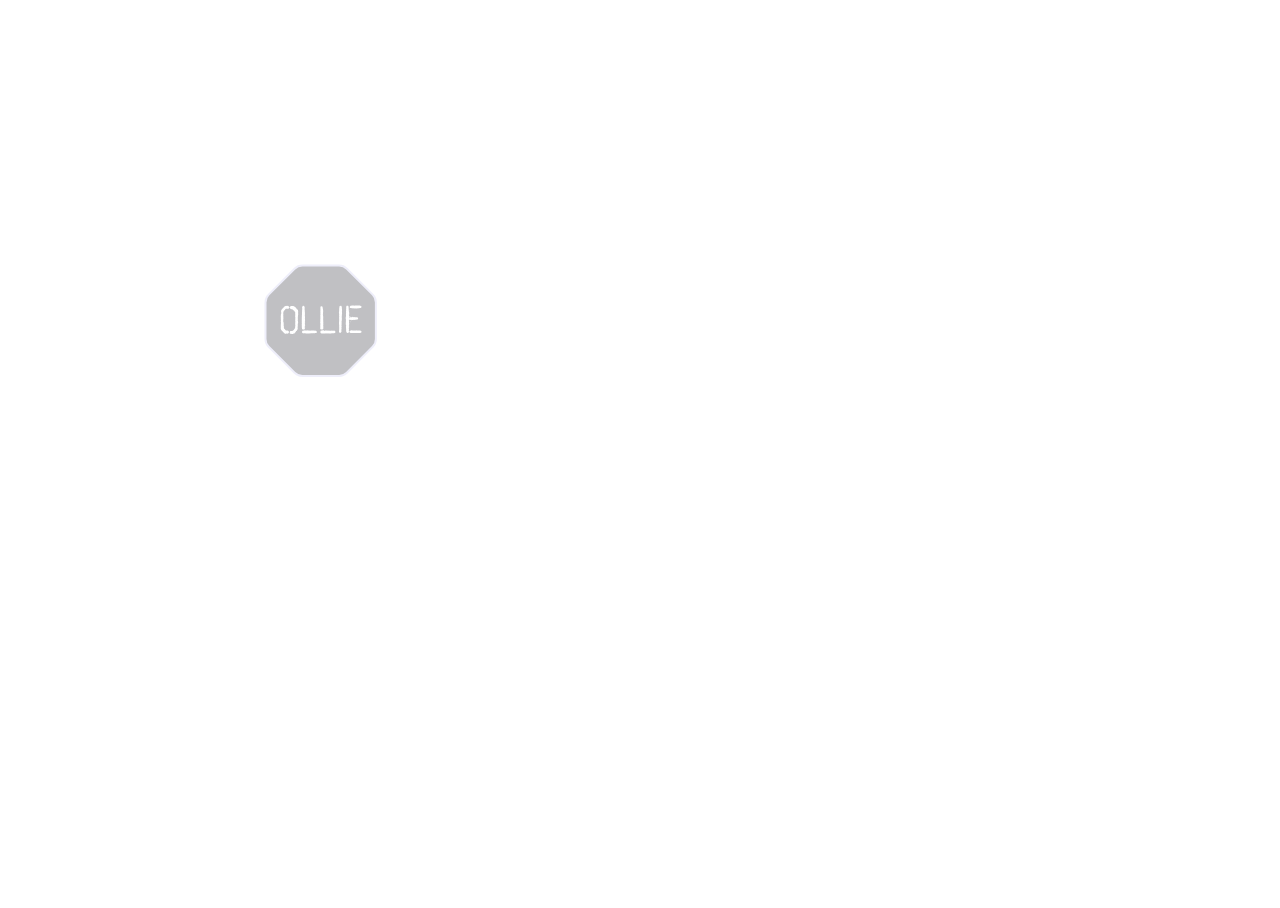
==== skateboarding_skill_tree.html @ 0240b73f "unclocking trick by trick interactivity works" ====
<!DOCTYPE html>
<html lang="en-US">
<head>
    <meta charset="UTF-8">
    <!-- <meta name="viewport" content="width=device-width, initial-scale=1">
    -->
    <title>An emptysss page</title>

    <style>
      .trick_svg {
        position: absolute;
        width: 100%;
        height: 100%;
        pointer-events: none;
        opacity: 0.3;
      }
      .trick_svg:hover {
        opacity: 0.6;
      }

      .trick_shape_path {
        visibility: hidden;
      }
      .trick_text_path {
        fill: #fff;
      }
      .trick_shape_path_available {
        fill: #32323c;
        stroke: #c8c8f0;
        stroke-width: 2;
        stroke-miterlimit: 10;
        pointer-events: auto;
        visibility: visible;
      }
      .trick_shape_path_learned {
        fill: #32323c;
        stroke: #c8c8f0;
        stroke-width: 2;
        stroke-miterlimit: 10;
        pointer-events: auto;
      }

    </style>
    <script src = "skate skill tree/skate_skills_script.js" defer></script>

</head>
<body>

<!-- outer circle -->
  <svg xmlns="http://www.w3.org/2000/svg" class="trick_svg" id="doubleHeel">
      <path d="M350.8 125.3l-2.1-.2a189.5 189.5 0 00-72.2 0l-2.1.2a11 11 0 01-10.6-8.1l-24.8-93c-.8-2.9-.3-6 1.2-8.6 1.6-2.6 4.1-4.4 7.1-5a310.3 310.3 0 01130.8 0 10.8 10.8 0 018.3 13.6l-24.9 92.9a11.2 11.2 0 01-10.7 8.2z" class="trick_shape_path"/><path class="trick_text_path" d="M272.7 45.3s0-.1 0 0c-.1-.1-.1-.1-.1 0l-.3-.2-.2.2h-.4l-.1-.1-.6.1-.1.2h-.8l-.5-.2-.2-.2h-.1l-.2-.3h-.2v-.7l.3-.1-.1-.1v-.2l.5-.1v-.4h.4v.2l.4.1v-.2h.8l.1-.1h.4l.5-.1.1-.1-.1-.1.1-.1.3.3h.2l.4-.2h.2l.1.1h.4l.4-.3h.2v-.3l.3-.3.1-.3h.3l.2-.3.1-.3.7-.8V40h.3v-.3h-.2v-.2l-.1-.5h.2v-.2l-.1-.1-.1-.5.1-.1-.1-.6v-.2l-.1-.6-.1-.5h-.1l.2-.3-.1-.6-.1-.1-.1-1.4.1-.2-.3-.1.3-.6-.2-.4-.2-.1.2-.2.1-.4-.2-.4.2-.3-.3-1 .1-.2-.4-.4v-.3l-.3-.2h-.2l-.2-.3h-.2l-.4-.3-.2-.2-.5-.2v-.2l-.6-.1-.1-.2h-.2l-.1.1v.3l-.1.1-.3-.3.2-.1-.6-.1-.2.1-.6-.1-.1.1h-.3l-.2-.1-.5.3h-.2l-.1-.2-.6.3-.4-.3-.1.2h-.1v-.1h-.3l-.2.1-.3-.1-.5.3-.5.1V28v.1l-.2.2.1.3h.4l.2.2v.1h-.4l-.2.2.1.1.1.4.2.1v.1h-.1l.1.6-.1.2h.4l-.4.4.1.3.3-.2.1.1-.2.1-.1.6h.1l.1.3h-.2l.1.4.2.2-.1.3-.1-.1-.1.1.1.1v.6l.2.2-.1.3.1.2v.2l-.1.1.2.4-.2.1-.1.6.3.1v.2l-.4.2.2.1.1 1.3-.1.2.2.4.1.4-.1.1.4.2v.3l-.2.4.2.5-.1.5.4.2v.1h-.2l-.2.5.2.4-.1.2.1 1h.4v.2h-.3l.1.5.3.2v.3h-.1l-.1-.1h-.1l.3.3-.2.1v.3l-.4.4-.3.2-.1-.1-.1.1-.5.1-.5-.2-.3-.6-.1-.7.2-.3-.1-.4-.1-1 .1-.3h-.1l-.1-.6-.1-.1.1-.2V41l-.2-.1v-.6l.1-.3-.1-.8-.1-.3-.1-.5-.1-.2.1-.2-.1-.8-.1-.1-.4-2.5h-.1l-.1-1 .1-.1-.1-.1.1-.4-.1-.2-.2-1.7.1-.1-.2-.4v-.3l.1-.2v-.2l-.3-.3.1-.3-.1-.3-.1-.9.1-.3-.2-.3.1-1 .2-.1.1-.2.5-.4.2.1.7-.1.2.2.5.2h.4l.5-.2v-.3l.5-.1v-.1l.1-.1.4.1.2-.1 1.1-.1.2.1.6-.2h.4l.1.1.1-.3.4-.1.1-.1.2.2h.4l.3.1.7-.1.2.2h.4l.5.3.2.4.7.4v.1l.4.1.2.3h.3l.4.3.1.2.3.2v.2l.8.7.2.5.1 1.3.1.2v.2l.2 2v.3l.1.1.1 1.2.2.1-.2.3.1.5.2.1.1.5-.2.2.2.2-.1.2v.5l.1.1-.1.1.1.1-.1.2v.9l.2.3-.1.2.1.1v.5l-.2.4.2.4-.1.2-.2.2.1.2-.1.2v.3l-.6.5v.5l-.4.1-.5.5-.3.1v.2l-.3.1-.1.2-.2.1-.3.5-.1-.1-.2.2-.3.6-.5.3h-.4l-1.5.5h-.3l.1-.2c.6-.1.5-.1.4 0zm-6-17.5h.3v-.5l-.1-.1-.2.1h-.2l.1.1h.3v.1h-.4l.2.3zm.6-.1zm9.2 11.8v-.1h-.1l.1.1zM286.3 44.5l-.3-.1h-.4l-.5-.2-.8-.6-.2-.3-.4-.2-.3-.3-.3-.2-.1-.3-.5-.3-.5-.7-.2-.7.1-.2-.2-2.6.1-.1-.1-.8v-.3l-.1-.1v-.4l-.1-.2.2-.4-.1-.2.1-.2v-.4l.1-.5h-.1l-.1.1v-.6l.1-.2-.2-.4.1-.5.1-.2-.1-.1V32l-.1-.3.1-.7-.1-.2.2-.3-.1-.3-.2-.1.2-.3v-.2l-.2-.3.1-.7-.2-.2v-.2l.1-.1v-.5l.1-.1v-.2l.7-.9.2-.4h.4l.1-.3.3-.1.1-.3.3-.3.1-.3.3-.3.3-.1v-.1l.6-.4.4-.1h.5l.8-.2.1.1h.6l.4.3.3.4.4.1-.2.1-.1.6-.2.1-.1.5-1.1.1-.1.2-.5-.2h-.3v.1h.1v.2l-.2-.1-.2-.1h-.2l-.2.3-.2.1-.1.2h-.1v.3l-.1.2h-.2l-.2.3-.2.1-.2.4h.3l-.1.2h-.2l-.1.2v.6l-.1.2v.5l-.1.2.2.1-.1.1.3.4-.2.3v.3l.1.1-.1.2.1.2v.5l-.1.2.1-.1.1.1-.2.4.2.8-.3.4.1.3v.4l-.1.2.1.1.1 1.1-.1.2h.2l.1.1v.4l.1.1v.4l-.1.2.2.4-.1.2v.2h.1l-.2.2.2.5.3.2-.2.2v.3l.2.3-.1.5.2.2v.1l.4.3.1.2h.2l.4.6.7.4.7.1.2.2.1-.1h.4l.5.2.2-.1.1.1-.2.2.4.3v.4l.1.2-.3.3.2.2-.4.2-.4.2-.4.1h-1.3zm4.4-.5l-1 .1-.3-.2-.1-.8.1-.4.2-.3.1-.3h.3l.1-.1.7.1.3-.2h.2l.7-.3.1-.2.3-.2.3-.3.2-.6.1.1.3-.1v-.5l.2-.2v-.4l-.2-.2.1-.3.1-.5h-.1V38l.2-.1-.2-.3-.1-2 .1-.3-.1-.1.2-.4-.3-1 .1-.5v-.5l-.1-.1.2-.5-.2-.3.2-.1-.2-.3v-.1l-.2-.1.1-.3v-.9l.1-.4-.1-.1v-.4l-.1-.2.1-.2v-.5l-.2-.2V28h.2l.1-.1-.2-.2-.1-.2h-.2l-.2-.6-.1-.1-.3.1v-.5l-.2-.1-.2.1-.2-.1.1-.1-.3-.4h-.2l-.2.2-.1-.2h-.6v-.1h-.6l-.7-.3-.3-.4-.1-.1v-.3l-.2-.2.1-.2.7-.6 1.5-.1.2-.1h.5l.2.1h.3l.3.1.2.2.5.2 1.1 1 .4.5.4.1.1.2.2.2v.2h.1v.1l.1.1.1.7.2.1-.1.3.1 1.3.1.5-.1.2v.4h-.1v.9l-.1.4v.5l-.1.1.1.5.1 1.2-.1.4.3.4v.6l.2.3-.1.1v.3l-.1.2v.5l-.1.2.1.2.1 1.5-.2.4.3.3-.1.3v.3l.1.1v.3l-.2.4-.1.5-.2.2v.3l-.5.4h-.2l-.3.7-.4.3-.2.3-.2.1-.1.4h-.4l-.7.4-.1.2h-.6l-.1.1h-.5l-.3-.2zm.5-17.5v.3l-.2-.2.2-.1zM303.4 43.2l-.1-.1-1.2-.3-.6-.5-.4-.2V42l-.4-.5-.3-.1-.1-.3-.9-.7-.2-1.6.1-.4-.1-.3v-.4l-.3-.2.1-.2.2-.1-.1-.2v-.6l.1-.2-.2-.2v-.4l-.2-.1.1-.2v-.7l-.1-.1v-.4l-.2-.1.2-.2v-.2l-.2-.1.1-.1v-.5l-.1-.4.1-.7v-1.5l-.1-.3.1-.4-.1-.4v-.4l.1-.1v-1.5l.1-.4-.1-.2V26l.1-.4-.1-.2.1-.4-.1-.1.1-.4v-.7l.4-.4h.5l.6.1.4.7-.1.5.2.2-.1.1v.6h.1l.2.7v.6l-.1.2.2.5v.5l.1.1v.4l-.2.4v.2l.2.4-.1.9.2.3-.1.3v.9l.1.1-.1.1-.1.3.1.1v.4l.1.3v.3l.1.2v.4l-.1.2-.1.1.1.4.1.1-.1.1v.3h-.1l.1.1h.1v.2l-.1.3v.3l-.2.3h.2l.1-.2.2.2v.2h-.2l-.1.2.2.1v.2l-.1.1v.3l.1.1v.1l.2.2-.2.2.2.2v.5l-.1.4.2.3.3.1.2.3.2.2.1.2h.2l.2.2.2.1v.3l.1-.1.2.1h.4l.3-.2.1.3.5.1.3.3.3.2.2.6h-.2v.2l.1.1v.1h-.1l-.2-.3v.4l-.4.2-.1.2h-.5l-.3-.1h-.5zm-2.2-9.3c.1 0 .1 0 0 0 .1 0 .1 0 0 0 .1 0 .1 0 0 0zm6.5 9.2l-.2-.1-.6-.1h-.3l-.2-.2v-.2l-.3-.3v-.4l.3-.2v-.4l.3.1v-.2l.5-.2.2.1h.7l.4-.4-.1-.1.2-.1.2-.4.2-.1.4-.5.1.1.2-.2.2-.3-.1-.3.2-.2.1-.8-.3-.2h.3l-.1-.4v-.9l.2-.6-.2-.2.1-.6-.2-.4.2-.2-.1-.9.1-.1v-.5l.2-.2-.2-.1v-.7l-.1-.3v-.7l.1-.1v-.5h-.3l.2-.1.1-.4-.1-.3.2-.7-.1-.3v-.8l.1-.1-.1-.2v-.6l-.1-.1.1-.3v-.6l-.2-.4.1-.2v-.3l.1-.1-.1-.3.1-.1-.1-.3v-.2l.1-.1.2-.7.4-.1.4-.1.3-.1.4.1.2.4.2.1v.1l.1.1-.2.1.3.5v.5l-.1.2.1.6v.4l.1.1v1.8l-.2.3.2.4.2.1-.2.6.1.1v.4l-.1.3v.5l-.2.1.3.8-.1.1.1 1-.2.1.1.1-.1.4v1l-.1.1.1.1-.2.1.1.4h.1v.1l.2.3-.1.1h.1v.1l-.2.1v.3l.2.1-.2.1.1 1.1.2.1-.2.1.1.1-.2.5v1.1l-.1.5-.2.3-.2.1-.1.2-.2.1-.4.5-.3.1-.1.3-.4.4.1.1h-.1l-1.2.8-.4.1h-.4l-.2.2c-.3.6-.3.6-.5.6.1 0 .1 0 0 0zm.5-3l.2.3-.1.1-.1-.1v-.3zM319.1 43l-.3-.1-.2-.2h-.7v.2h-.6l-.1.1-.3-.1h-.5l-.4-.4-.1-1.1v-.8l-.1-.1v-1.3l-.1-.3.1-.1v-.5l-.2-.2.1-.1v-.6l.2-.3-.1-.2.1-.8-.1-.5-.2-.3.2-.2V35l-.3-.3.2-.3V34l-.1-.1.2-.3-.2-.5.1-.1-.2-.3.2-.2v-.4l-.1-.1v-.6l-.2-.6.2-.2V30l-.1-.1.1-.1-.1-.4v-.6l.1-.1-.1-.1v-.3l.1-.1v-.1l-.2.1v-.3l.1-.2-.1-.4.1-.3-.1-.2.1-.4-.1-.3.1-.1v-1.8l.1-.4.2-.1v-.1l.4-.2h.4l.3.1v.1h.3l.4.3-.1.1.1.1.2.1v.1l.2.1-.1.4-.2.2.1.1v.1l-.1.1.2.5h-.3l.1.6.2-.1h.3v.1l-.1.1h-.2v.1l.1.2.1.4-.2.2v.3l.3.3v.4l-.3-.2v.5h.3l-.3.5.3.3.5-.5.1.1v.1l-.2.1-.3.1-.1.1h.2l.1.1h.3v.6h-.1l-.1-.3-.2.1.1.3h-.1l-.1.2-.1-.1V30l.1-.2-.2-.1-.1-.2h-.2v.2l.2.1v.2l-.2.1v.5l.4.2.2-.3.2.2.4-.2v.4l-.2.1h.4v-.1l.6-.2.3.6.4-.1v-.3l-.1.2-.2-.2-.1-.6h-.2l-.2.2-.1-.3.4-.1.4-.1.1-.1.5.3v.1l-.4.3.3.2v.3l.5.1.2.2h.2l.1-.1-.1-.1.1-.1.3-.3h-.3l-.2.2-.3-.3h-.2v.1l-.1-.1v-.3l.3-.4.2.2v.4l.2.1.1-.4.2-.3-.2-.4.7.1-.1-.5-.1.1h-.2l-.2-.2-.2.1-.2-.5v-.2l-.1-.1h.1l.2.5h.3l.1-.1.2.2.3-.3v-.2l.2-.2v-.2l.3-.2.1-.4-.1-.1.2-.3.1.1v.3l.4.2v.1l-.1.3h.2v.2l-.2.2.2.2h.2l.1.3h-.2l-.2-.2h-.2l-.2.1v.1l.3-.1.2.2v.5l-.2.1-.1.1-.2.1v.3l.2-.1.1-.1h.2l.3-.4h.4l.2.1h.1l.1-.1h.2v.1h-.1v.1l.2.1.2-.1v-.3l-.3-.1-.2-.2-.2.2h-.3v-.2l.3-.1h.5l.2-.3-.3-.3h-.2v.2l-.1.1-.1.1-.3-.1-.1-.3-.2.1.2-.3v-.1l.2.1v.4l.3-.1-.1-.1.1-.1V28h-.3l-.4.1V28l.2-.1.2-.3h.1l.2.2h.3l.1-.4h.3v-.2h-.3v-.4l-.3-.1.3-.3-.3-.3h-.3l-.1-.3-.2-.1.2-.1-.5-.3h-.3l-.2-.2-.4.3-.2-.2h-.3v.2l-.2.1h-.1l.1-.2-.1-.2h-.3l-.1.1.2.1-.1.1h-.2l-.4-.4-.1.1v.1h-.3l-.1-.2h-.1l-.3.4h-.3v-.2h.3v-.1l-.3-.2-.2.1-.5-.1-.3.2-.2-.2-.2-.1-.2-.2-.2-.1.1-1.1.4-.3h.7l.2-.1.3.1.1-.1h.5l.2.2.3-.3h.3l.1.2.2-.1.1-.1.5.1h1l.3-.1.2.2h.3l.2-.1h.3l.2.2h.2l.2.2h.3l.2.2v.2l.2-.1.5.5.2.1.1.1.3.1.1.4.3.2.1.3.2.1.4.6v.4l.1.2v.4l.2.3-.3.1.2.4v.4l-.1.2v.2h.1l-.1.4h.1v.1l-.2.1.1.2.3.2-.1.4-.2.2-.1.3v.5l-.2.1-.4.1v.3h-.2v.2l.1.1-.3.3-.3.5.1.2v.4l.4.2-.1.2.3.2.3-.1-.1.1.1.1v.5l.3.3v.4l.2.4v.3l-.1.3v.3l.2.7-.3.4.1.2v.5l-.2.1.1.2v.6l.1.1-.1.1h.1l-.1.2v.6h-.2v.4l-.3.5-.3.1-.9.8-.2.3-.3.1-.2.3-.5.2-.1.1h-.4l-.6.4h-.8l-.2.1-.1-.1-.5.1h-1.4v-.1l-.4.1-.5-.1-.2.1-.3-.1c-.4-.4-.6-.4-.9-.4zm-.9-11.1l.3-.2-.1-.2-.4.2.2.2zm.1-.4l.2-.1.1-.3-.1-.1h-.5l.3.5zm-.1 4.8l.2-.1-.3-.4h-.1v.3l.2.2zm-.1.3c0-.1.1-.1 0 0 0-.1 0-.1 0 0 0-.1 0-.1 0 0zm.2 4.6l.3-.1.2.1.3-.1V41l.1-.1.5.1.2-.1h.4l.1.1h.9l.1-.2.4.2.3-.1v.1l.2-.1.3.2.3-.1.3.2.2-.3.5.1.1-.3.3.1.7-.3.3-.5.4-.3.2-.5V39l.2-.2v-.1h-.2l-.1-.3-.3.1-.1-.1.1-.1.1.1.3-.2h.1l.1-.2-.2-.2h-.2l.3-.5v-.7l-.2.1v-.3h.2l.1-.3-.3-.3h-.2l-.1-.1h.2v-.2h-.1l-.1-.2-.2-.1-.2-.4v-.2l-.1-.2h-.2v-.2h-.3l-.1.1-.1-.2v-.2h-.2v.3l-.2.4-.2-.1h-.3l-.2-.1-.3.1.1.2-.5.3.1-.2v-.4l-.2-.2-.2-.1-.3.3v-.1h-.2l.1-.1v-.4h-.3l-.1.2.1.1v.5h-.1l-.1-.2h-.2v.3l-.1.1h-.2v.3l-.2.2-.3-.3.2-.1v-.3l.2-.1v-.1l.5-.2-.1-.3v-.2l-.3-.2-.2.1.2.1v.1l-.3.2-.1-.2-.1-.1v-.1l-.1-.1-.2.2.1.1v.2l-.1.1v.1h-.1l-.1-.1-.2-.2-.3.1-.1-.1-.4.5-.1.7h.1l.1-.3.1.3.1-.1.1.1v.2h-.2l-.1.1h-.3l-.1.1-.1-.1h-.1v.4l.3-.1v.1l.1.3.3-.1v-.4l.1-.1.1.2.2.1-.9.9-.1.2v.5h.7v.2l-.3-.2-.1.2.1.1-.2.1v.1l.4.2v.2h-.3l-.2.2.2.5v.2l-.2.2h.4v.3l-.1.1v.3l-.1.3v.2l-.1.1.1.3.3-.1v.1l-.2-.1-.2.1-.3.2zm-.2-2.3l.1-.1-.1.1zm.4-11.8l.2.1v.1h-.2l-.1-.2h.1zm-.1 6.9l.2-.1h.3l.1-.1-.2-.5-.2.2v.1l-.3.2.1.2zm.7-6.3l-.2.4-.2-.3.4-.1zm-.1 2.5l.1.1-.1.1-.2-.1.2-.1zm-.2 1.3h.2v-.1h-.2v.1zm0 7.1s0 .1 0 0c-.1.1-.1 0-.1 0h.1zm.1-.8s0 .1 0 0c-.1 0-.1 0 0 0-.1 0-.1 0 0 0zm.3-8.9l-.1-.2.2-.1.3.1v.1l-.1.1-.1-.1-.2.1zm.1 6.4v-.1l.2-.3-.4-.1v-.2l.3.1.2.2v.1h.2v-.5h.1v.2l.1.3v.4l-.1.1-.2-.3-.4.1zm-.1-1.7h.1l-.1-.1v.1zm0 3.2l.1.1v.1l-.2-.1.1-.1zm.1 3.4c.1 0 .1 0 0 0 .1.1 0 .1 0 .2h-.1l.1-.2zm.2-1.4c0 .1-.1.1 0 0-.1 0-.1 0 0 0 0-.1 0 0 0 0zm.2-.2h.2v.3l-.3-.2.1-.1zm.2-.6v.1h-.1l.1-.1c-.1 0-.1 0 0 0zm.2-10.7h.2l-.1.3-.1-.1v-.2zm0 7.4v.1h-.2v-.1h.2zm0-.2s-.1 0 0 0c-.1 0-.1 0 0 0-.1 0 0 0 0 0zm0 1.3c.1 0 .1 0 0 0l-.1.3h-.1V36l.2-.2zm0 1.5h.3v.1h-.2l-.1-.1zm.2.4h.1v.4h-.2l-.1-.2.2-.2zm.1-1.8v-.3h.2v-.1l-.3-.2.3-.3h.2l.2.1-.2.2.1.5-.1.1-.2-.1-.2.1zm.6-6.2c0-.1-.1-.1 0 0l-.4-.2.1-.2h.7l.1-.3h.2v.1l.1.2v.2l-.2.1-.1.4h-.2l-.1-.2-.2-.1zm-.5 7.8c-.1 0-.1 0 0 0zm.2 1.8v.2l-.2-.1.2-.1zm.2-11.8v.4h-.2l.2-.4zm-.2 9.7l.1.1h-.1v-.1zm.2 1.2l.1.2-.2-.1.1-.1zm.1-4.4l.2-.1-.2.1zm0 .7c0 .1 0 .1 0 0-.1.1-.1.1 0 0zm.1.1v.2l-.1-.1.1-.1zm-.1 3l.2.2-.1.1-.1-.1v-.2zm.2-1.6l.1.1-.1-.1zm.3.8h.3l-.2.3-.5-.1.4-.2zm0-7.4s.1-.1 0 0c.1-.1 0-.1 0 0 0-.1 0 0 0 0zm0 5l.1-.1-.1-.1.1-.1h.5l-.1.3.2.2v.1l-.2-.1-.4.3v-.3l-.1-.2zm.4-8.4v.3l-.2.1v-.4h.2zm-.5 14h.2v.1c-.1.1-.1 0-.2-.1 0 .1 0 .1 0 0zm.3-5.1l.1.1h-.2v-.1h.1zm0 1.4l.1.1-.2-.1h.1zm.1 2.7h-.2.2c-.1 0-.1 0 0 0zm.6-11.5h.2l-.1.3h-.5l.4-.3zm-.5 10.4c.1.1.1.1 0 0l-.1.2.1-.2zm.1 1.2c-.1.1-.1 0-.1 0h.1zm0-.1s-.1 0 0 0c-.1-.1-.1-.1 0 0-.1-.1 0-.1 0 0zm.3-2.8h.1l-.1.4-.1-.2.1-.2zm.2-2.4l.1-.2-.1-.1-.1.1v.1l.1.1zm-.2 1.8l.1-.3.2.2-.1.3-.2-.2zm0 2l.1-.2.1.3-.2-.1zm.4-7.4l.1-.4h.2l.2-.1v-.3l.3-.1-.1-.1-.3.1-.2.3-.3.1v.3l.1.2zm-.2 9.8v.1h-.2l.1-.1h.1zm0-1.7h-.2.2zm.2-3.6v.1h.2l-.1.1h-.1l-.1-.3.1.1zm-.1 4.7v-.2h.3l-.1.1-.1.2-.1-.1zm.6-8.6v-.3h-.4v.3h.4zm-.2 5.1l.1-.2h.3l.2.1-.3.3h-.3c-.1-.1-.1-.1 0-.2-.1 0-.1 0 0 0zm0-.7l.3.1v.1l-.3-.1v-.1zm0 5.2l-.1.1v-.1h.1zm.1-6.8h.3l-.2-.2-.1.2zm.1.6l.1.2h-.1v-.2c0 .1 0 .1 0 0zm.3-5.8h.1v-.2h-.1c-.1.1-.1.1 0 .2-.1 0-.1 0 0 0zm0-2.1h.1v.2h-.1v-.2zm.1 2.9l.2-.1-.2-.3-.1.2.1.2zm-.1 4.8l.1-.1.1.1.1-.1v-.2l-.2-.2-.1.3c-.1.1-.1.1 0 .2zm.4.8l.1.1-.1.1-.1-.1-.4.1-.1-.2h.6zm-.5-.5l.2-.1.1.3-.1.1-.2-.1v-.2zm.1 2.8s0 .1 0 0l-.2.1v-.1h.2zm0 3c-.1 0-.1 0 0 0-.1 0-.1 0 0 0zm.3-12.1l.1-.2.2-.1-.1-.1h-.1l-.1.4zm-.2 9.3l.2.1-.2.2v-.3zm.2-.3l-.2.1v-.1h.2zm0-.9l.2.3-.2.2h-.1l.1-.5zm.1-5.4l.2-.3-.1.1-.1.2zm.1-.4zm.3-3.7l.2-.1v.4l-.1.1-.2-.3.1-.1zm.2-.6l.1.2-.1.1-.2-.1.2-.2zm-.3 4.3h.2v-.1l-.2.1c0-.1 0-.1 0 0zm.3 4v.1l-.3.1h-.2l.1-.2h.4zm-.3 1.6l.1-.3.2-.1.1.1-.3.5h-.1c-.1-.1-.1-.1 0-.2-.1 0-.1 0 0 0zm-.1 2.2v.1h-.1l.1-.1zm.2-1.4c-.1 0-.1 0 0 0-.1 0-.1 0 0 0-.1 0-.1 0 0 0zm.2.6l-.2.1v-.1h.2zm0 .5v.1l-.2-.2.2.1zm0 1l-.1.1h-.1V39h.2zm.3-8.9l.1-.2h-.1c-.1.1 0 .1 0 .2zm.2 5.1l.1.2h-.2l.1-.2zm.4-6.9l.2-.2V28l-.2-.2-.1.2.1.3zm-.2 11.2v.2l-.2.1.1-.3h.1zm0-2.6v.2h-.1l.1-.2zm.5-9.3l.1-.2v-.1l-.3.1.2.2zm-.5 8.7l.3.1v.1h-.3v-.2zm.6 1l-.1.1h-.2v-.1h.3zM332 40.8l-.2-.2-.1.1-.4-.4.1-.1-.1-.7-.1-.3.1-.1v-.2h-.1l.1-.3v-.2-.8l.1-.1-.2-.3.1-.2.1-.8-.1-.2v-.6l-.1-.1.1-.1v-.3l.1-.1-.1-.1.1-2 .1-.6-.1-.1v-.7l.1-.2-.1-.3.2-.8.1-1.2.1-.1h-.1l.2-2.3.1-.3v-.7l.1-.2-.2-.3v-.6l.2-.4.2-.1.3-.4h.4l.4.2.5.6v.1l.1.1v.4l-.1.3.1.3-.2.2.1.3.2.2-.1.1v.3l.1.3-.1.9.1.6-.2.2.2.1.1.4-.1.1v.3l.1.1-.1.1v.6l.1.1-.2.2-.1.5.1.3-.1.1.1.9h-.1v.4l-.2.2.1.3-.1 1.1.1.1-.1.8-.1.3.3.7-.4.4.2.4-.1.9.3.3-.3.1-.2.3h.2v.3l-.2.5.1.1h.1v.1l.2-.1-.1.6h-.3v.4l-.1.1v.3h-.2l-.1-.1.1-.1-.3.1-.1.1h-.1l-.2.1-.1-.1-.3-.1zm5.3 3.2c0 .1 0 .1 0 0h-.8l-1-.1-.2-.1-.3.1-.5-.1h-.5v-.1h-.2l-.2-.1-.2.1h-.4l-.3.1v-.2h-.1l-.1.3-.8-.5-.2-.2-.1-.3-.1-.1.2-.3-.1-.2.3-.2.1-.2.6-.2.4.2.5-.1v-.2l.4.1-.1.1.5.1.1-.1h.2l.1-.1.2.1h.6l.3-.2v.2l.5.1 1.1.1.2-.1.3.2.3-.1.5.2.2-.1h.3l.1.1 2.2.2.4.2.3-.1.3.2h.5l.3.3.3.3-.2.9-.2.2-.4.1-.7-.1-.3.1h-.5l-.2-.2-.1.1h-.6l-.1-.1-1.4-.1-.3.1-.3-.2-.8-.1zm-4.6-3.1h.1v.3h-.1v-.3zM346.2 44.1v-.3l-.1-.5-.1-.3.1-.7.2-.2-.2-.5.2-.3-.1-.3.1-.4-.1-.2.2-.5-.1-.3.1-.4h.1v-1.1h-.2V38l.2-.3-.1-.4.1-.1v-.4l.1-.3-.1-.3.2-.4h.1l-.1-.5-.2-.1.2-.2v-.6l.1-.2-.2-.5v-.3l.1-.2v-.7l.2-.1.2-1.3-.1-.1.1-.1v-.6l.2-.5-.1-.1.1-.7.3-.1-.2-.1.1-.7.1-.1.1-.8-.1-.2.1-.1v-.4l.1-.1-.1-.3.1-.2.1-1.2.1-.1v-.4l.3-.2h.4l.2.1h.4l.2.2.1.5.2.1v.1l-.1-.1v.1l.1.1-.2.2.3.5v.1l-.1-.1h-.2v.1h.2v.5h.2l-.3.6.1.1.5.1-.3.3h-.3-.1l.1.2.2.2.1.5-.2.4.1.2h.2l.2.2-.1.1h-.2l-.1.1v-.1h-.1l.4.5-.3.2h-.3l.1.3.4.4-.4.1-.1.5.2.3v.1l.1.2-.1.1h.2l.1.1h-.1l-.2.3.2.1h.4l.3-.2.5.2h1.3l.2-.3.2.4.2-.1.1.2.3.1.2-.2.6.2.7.1.6.2.8.1.3.3v.1l.3.4-.2.5-.4.4-.5-.1-.9.1-.7-.1-.1.1h-.4v-.1l-.2-.1-.2.1h-.3l-.1-.1h-.3v.1l-.9-.2-.3.3-.1-.4.1-.1-.5.2-.2-.2h-.2v.3l-.6-.3-.1-.3-.2.2h-.1v.4h-.1l-.2.3.2.2v.3l-.1.1-.1 1.2.4.2-.4.1.1.3h-.1l.1.1-.2.1.1.4h.2v.1l-.2.2-.1-.2-.1.2.2.3-.3.5.3-.1.1.3-.4.1.3.1v.2l-.3.3.2.1-.1.5-.1.1v.4l.2.1v.2l-.3.4.1.2-.1.2v.5l.1.2v.5l-.1.1h-.2l-.6.5-.6-.1-.3-.4-1 .6zm3.3-12.8c0-.1 0-.1 0 0 0-.1-.1-.1 0 0-.1-.1-.1-.1 0 0zm-.1 1.9l-.1-.1v.1h.1zm.3.7l.4-.4-.1-.1-.1.1h-.3v.4h.1zm-1.2 9.4h.2v.2h-.2v-.2zm1.8-14.3l.1.2-.3-.1.2-.1zm.2 15.9l-.2.1h-.4l-.3-.1-.1.1h-.2l-.1-.2-.3.1-.1-.2-.2-.2v-.4l-.1-.4.1-.4.5-.1.3-.2h.2l.4-.2h.2l.8.3.2-.1v-.1h.1l.1.2h.5l1.9.3.3-.1.4.2 1.5.3.3-.1.3.2.7.1.4.1.5.2.1.2v.7l-.6.3v.2h-.9l-2.3-.3-.3-.1h-.2l-1-.1-.2-.1-1.5-.1h-.4l-.3-.1c0 .1 0 0-.1 0zm2.5-18.1l-.5-.1h-.4l-.3.2-.2-.3-.6-.1-.4.1.2-1.3.5-.4h.7l.4-.2.7.2.3-.1.3.2.3-.1.7.2.2-.1h.2l.1-.1.2.2.5.1.4-.1.1.2.5.1h.4l.8.2 1 .1.3.2h.3l.3.3h.4v.2l.1.2-.2.5-.2.1-.1.3-.3.1-1.9-.1-.1-.1-.2.2-.2-.2-.6.1-1.3-.2-.3-.1-.4.1-1.3-.3v.2l-.1.1-.1-.1-.2-.4zm-3.4 9.4l.6.1-.2.2-.4-.2v-.1zm.3.4l.1.2-.2.1-.1-.2.2-.1zm.6-4.1l.2.1v.3h-.2l-.2-.2.2-.2zm.5 3.8l.1.2h-.1l-.1-.2h.1zM262.2 74.3l-.2-.2.1-.3-.2-.3-.1-.5.1-.1-.1-.2-.1-.5-.1-.9V71l-.1-.7-.1.1-.2-1.1.1-.1-.2-.1-.1-.7.1-.2-.2-.2-.1-.5-.1-.1v-.3l-.2-.9-.2-.4.1-.2h-.2v-.4l-.1-.1v-.3h-.1l.1-.4-.1-.2.1-.1-.1-.4-.2-.1.1-.4.1-.4-.3-.1.2-.2-.2-1.4h-.1V61l-.1-.5v-.1l-.1-.2-.1-.7-.2-.3v-.3l-.1-.5v-.1l-.1-.7-.1-.2-.1-.5-.1-.2v-.3l.2-.1-.2-.4.1-.3.2-.2v-.2l.6-.1.3.1h.3l.2.4.1.6.2-.2.2 1.5.1.1-.1.3.2-.1.1.7-.1.2.2.3v.2l.2.6.2.1-.2.2.1.5-.1.2.4.5-.2.3.1.2.2-.1.1.1-.2.3v.1l.4.1-.1.3.3-.3.3-.2v.2l-.3.2.2.1h.2l.5.1.6-.1.1-.2.1.2.1-.1.2-.6.2.1v.2l.4.1h.3l.2.1.2-.2.5.1.2-.3h.1v.3l1-.1V62l.3.1.1-.3.1.1v.2l.3.1h.4l-.2.2.3.1.1-.1-.1-.3.1-.2h.1v.1l.1.6-.1.2v.2l.2-.2v-.1l.2-.2.1-.6.1-.2-.1-.9-.2-.2.2-.2-.1-.6-.2-.2.2-.3v-.1h-.1l.1-.2-.1-.1h-.1v-.1l.2-.1-.1-.5.1-.1v-.2l-.2-.2.1-.6v-.3l-.2-.2v-.7l.1-.2-.1-.2.1-.1-.2-1.3.1-.5.3-.2.8-.1.2.2.4.6.1.7v.6l-.1.1.1.4.1.1.1.6.2.5.1.5-.1.1.3.3v.2l.1.1-.2.2.1.2v.3l.1.1v.2l-.1.2.1.4-.1.3.2.5-.1.2v.3h.1l.1.3-.2.3.1.3-.1.1.2.3-.1.3v.2h.2l.1.5.1.2-.1.2h-.1l.1.7.3.6v.3l.1.1h.2v.1l-.2.1-.1.3.1.7v.7l.1.2v.3l-.1.2.3.3v.3l-.1.3v.1l.1.1.2.5-.1.2.1.1-.1.3.1.6-.1.3.1.3-.1.2.1.6v.1l.1.4-.4.2-.2.2-.4.1-.3-.1-.3-.5-.1-.5-.2-.3.1-.3h.1l-.2-.2-.2-1.2V70l-.3-1.2v-.1l-.1-.4.1-.4-.2-.1v-.1l-.2-.1.1-.5-.2-.5-.1-.1v-.3h-.1V66l.1-.1-.1-.2-.2-.1v-.1l-.1-.1.1-.3-.1-.1v-.4h-.2l-.1-.2.1-.3.2-.1.1-.2-.3-.2h-.3v.4l-.1-.1-.5.3-.2.2h-.4v.2l-.2-.1-1.1.2-.1.1-.1-.1-.3.3-.6.2-.2-.1-.2-.1-.6.1-.2.3-.2.1h-.1l.1-.4h-.3l-.1.1-.1-.1-.3.3-.5-.3-.3.2-.2.4.2.3-.5.1.2.5-.2.3h.2v.1h-.2v.3l.3-.1.1.1-.2.1h.1l.4-.1-.1.2h-.6l.2.2.1.3-.1.1.1.3h.2v.1l-.3.2.1.1.2.8.1.2h-.2l.3 1-.1.4.3 1.1v.6l.1.7-.1.6-.1.2h-.2v.2h-.1l-.3.2h-.4c.6-.2.5-.3.3-.5zm1.7-9v.2l-.1.1v-.3h.1zm.2.1h.3l.2.1-.4.1.1.1v.1l-.3-.2.1-.2zm1.2.3v.1h-.1v-.1h.1zm.4-.7l-.3.2v-.1l.3-.1zm2.1-3.5h.2v.3l-.2-.1v-.2zm1.7-1.3h.1l-.1.2.2.1v.1h-.2v-.4zm.9 3.9l.2.1-.1-.2h-.1v.1zM277.1 72.5v-.3l-.2-.4-.2-.2-.1-.7.1-.2-.3-.4.1-.3-.2-.3v-.4l-.1-.1.1-.5-.1-.3V68h.1l-.2-1h-.2v-.1l.1-.3-.2-.4.1-.1v-.4l.1-.3-.1-.3.1-.4h.1l-.2-.4-.2-.1.2-.2-.1-.5.1-.2-.3-.4v-.3l.1-.2-.2-.6.1-.2-.1-1.3-.1-.1.1-.1-.1-.6.1-.6-.1-.1-.1-.7.2-.1-.2-.1-.1-.7v-.1l-.1-.8-.1-.1.1-.1v-.4l.1-.1-.2-.3.1-.2-.1-1.2.1-.1v-.4l.3-.3h1l.3.2.2.5.2.1v.1l-.1-.1v.1l.1.1-.2.2.3.4v.1l-.1-.1h-.1v.1h.2l.1.5h.1l-.2.6.1.1h.5l-.2.4h-.3l-.1.1.1.2.2.1.2.5-.1.4.1.1.1-.1.2.2v.1h-.2l-.1.1V58h-.1l.5.4-.3.2-.3.1.1.3.4.3-.3.1.1.5.2.3v.1l.2.1-.1.1h.1l.1.1-.1.1-.1.3.2.1h.4l.2-.3.5.1h.4l.7-.2.1-.3.3.3.2-.1.2.1.3.1.2-.2h.6l.6-.1h.6l.8-.1.3.2v.1l.3.4-.1.5-.3.5h-.4l-.8.2-.7.1-.1.1h-.4v-.1h-.2l-.1.2h-.3l-.1-.1h-.3v.1h-.8l-.2.4-.2-.3v-.2l-.4.3-.2-.2h-.1v.3l-.6-.1-.1-.3-.2.2h-.1v.4h-.1l-.1.4.2.1v.3l-.1.1.1 1.2.4.2-.3.1.1.3h-.1l.1.1-.1.1.2.4h.2v.1l-.1.2-.1-.2-.1.2.2.2-.2.5.2-.1.1.3-.3.2.3.1v.2l-.3.4.2.1v.5l-.1.1v.4l.2.1v.2l-.2.5.1.2-.1.2.1.5.2.1.1.5v.1h-.2l-.4.6-.6.1-.4-.3-.3.1zm.5-13.3s-.1 0 0 0c-.1 0 0 0 0 0zm.3 2l-.2-.1v.1h.2zm.4.6l.2-.4-.1-.1-.1.1h-.3v.4h.3zm.8 9.4h.1v.2h-.1v-.2zm-1.2-14.3l.1.1h-.2l.1-.1zm3.3 15.5l-.2.1h-.3l-.3-.1v.1h-.1l-.2-.1-.2.1-.1-.2-.2-.2v-.4l-.2-.3V71l.4-.2.3-.3h.2l.3-.2h.2l.8.2.2-.1v-.1h.1l.1.2.4-.1 1.8-.1.2-.1.4.1h1.4l.2-.1.3.1.7-.1h.3l.5.1.1.2.2.7-.5.4v.2l-.8.2-2.1.2h-.3l-.2.1-1 .1h-.2l-1.3.2-.4.1-.3-.1-.2-.2zm-1.3-18.2h-.8l-.2.3-.2-.3-.6.1-.3.1-.1-1.3.3-.4.6-.1.4-.2.7.1.3-.2.3.1.2-.1.7.1.2-.1h.2l.1-.1.3.2h.5l.3-.2.1.1h.5l.4-.1h.7l.9-.1.3.1.2-.1.3.2h.4v.2l.2.2-.1.5-.1.1-.1.3-.3.1-1.7.3h-.1l-.2.2-.2-.1-.5.2-1.2.1-.3-.1-.3.1h-1.3v.2l-.1.1-.2-.1-.2-.4zm-1.3 9.8h.6l-.2.3-.4-.2V64zm.4.4l.1.1-.2.1-.1-.2h.2zm-.2-4.2h.2v.3h-.1l-.2-.1.1-.2zm1.1 3.7l.1.2h-.1l-.1-.2h.1zM291.5 71.4l-.1-.2-.3-.1-.1-.7-.1-.2.1-.2v-.6l.1-.1-.2-.4v-.5l.1-.1-.2-.4.1-.3-.1-.4v-.6l.2-.3-.2-.2V66h-.1v-1.1l-.1-.2.1-.6v-.7l-.3-.1.1-.1h.1l-.1-.4.1-.1-.1-.7-.1-.2.1-.2.1-.2h-.1l-.1-.5.1-.2-.2-.5v-.5l-.2-.1.1-.3v-.6l-.2-.1.3-.3-.2-.2v-.2l.1-.2v-.2l.1-.2-.1-.1-.2-2.4.1-.1v-.5l.1-.3-.2-1 .2-.6.4-.4h.3l.3.1h.3l.3.1v.1l.4.5.4-.2.2-.4.2-.2.1-.2.5-.1 1-.1.1-.1.4.1h1l.2-.2.1.1h.9l.2.1.1-.2h.6l.3.2.1-.1h.7l.2.1h.9l.3.1h.2l.5.2.2.6-.1.1.1.3-.3.4-.4.2h-.4l-.6.3-1.4.1-.3.1v-.2l-.5.3-.2-.2-.7.1-.3.2v.2l-.2-.1-.1-.1-.1.2h-.5l-.1.2-.2-.1-.1.1v-.1l.1-.1v-.1h-.5l-.2.2-.4.1v-.1h-.3l-.3.1v-.1l-.3-.2h-.3l-.1.1.3.3-.1.2h-.3v-.1l.1-.1-.2-.5-.3-.1-.1.2-.1-.1V54l-.2.2v.4l.3.2-.2.5.1.2-.1.3v.4l.2.1.2.3.1-.1h.1l.2.2h-.4l-.1.1.2.3h.2v.1l-.1.1v.2l.2.1.2-.2-.2-.2-.1-.3h.5l.1.4-.2.2.2.2v.1l-.5-.1-.3.1v-.1l-.1.1h-.3l.1.1h.2l.2.1-.1.1v.1l-.1.2v.2l.2.1h.2v.3l-.3.1v.5l.1.1-.1-.1.1-.2h.3v.1h.3v.1l-.2.1h-.2l.2.6-.1.1.1.1.1-.2.1.1.2-.2.2.1h.2l.1-.3h.1l.1.3h.2l.1-.2.2.2v.2l.2-.1.3.1.7-.2.4.2h.6l.3.1.3-.1.3.1h.5l.5.2.2.4v.3l-.2.6-.5.2h-.4l-.4.1-.8.3-.6-.1h-.3l-.3.3-.3-.2h-.3l-.3.3-.2-.2h-.3l.1.1h-.2l-.2.2-.4-.2-.1-.2-.4-.1-.1.1.1.3h-.3l-.2-.3-.1.1v.3h-.1V63l-.1.2v.6l-.1.2v.6l-.2.2.1.1h.3v.1l-.2.3.1.3v.4h-.2v.2l.1.1v.5l.1.2-.2.2.2.4-.2.4.3.3-.1.3v.4l-.1.3.1.1-.1.1v.5l-.1.2.1.2v1.2l-.3.4v.1h-.1l-.1-.1-.3.2-.3-.1c.8-.7.7-.7.6-.7zm1.2-12.9h.2v-.3h-.3l.1.3zm.4 4.4l.2.3h.3v.1h-.5l-.1-.1.1-.3zm-.4-9.6h.2l-.3-.3-.2.1.3.2zm3 18.1h-1.2l-.1-.1h-.2l-.4-.1.1-.3-.3-.7.2-.2v-.3l.3-.1.2-.2.1.1h.3l.2-.2h.7v.1h.5l.1.1.4-.1.4-.2.3.2.1-.1.2.1.2-.2.3.1.6-.1.7.1.5-.2.6.1h1.2l.2.2h.2l.3.5v.8l-.2.3-.7.2-1.6.1-.1-.1-.4.1-.4-.1-.3.1-.5-.1-.6.2-.2-.1-.4.2-.2-.1-.4.1-.2-.2-.5.1zm-2.5-9.5l.1-.2h-.1v.2zm1.3-5.4h.2l-.1.2-.1-.2c0 .1 0 .1 0 0zm1.7-3h.2-.2zm1.3 17.7zM305.6 68.3h-.1l-.2-.2.1-.2h-.3v-.4l.1-.2-.1-.5-.1-.1v-.2l.1-.1v-.9l-.1-.3.1-.5.1-.1-.1-1.1-.1-.3.2-.6v-.8l-.2-.1.2-.2-.1-.3v-.5l-.1-.3.1-.3v-.5l-.1-.2v-.8l-.1-.1v-1l.1-.5-.1-.1.1-.1-.2-.4.1-.7-.2-.4.2-.2-.1-3.2.1-.5.4-.2h.6l.2.1h.3l.2.6.2.2-.1.3.2.3v.3l.2.7.1 1.4-.1.2v.2l.1.3-.1.2.1.6.1.2-.1.2h-.2l.1.6.1.1-.3.5.3.2v.2l-.1.1v.6l.1.1-.1.1v.5l-.3.2h.3v.5l-.1.1v.3h.3v.6l-.1.2.2.1v.2l-.2.2.3.2v.3l-.2.3.2.2-.3.2.1.3h.1l.1-.1h.1v.1l-.3.3v.9l.1.1v1.4l-.1.1h.1l.1-.1h.1v.2l-.3.2-.3.6v.3h-1c-.2.5-.3.5-.4.4zm.5 2.9l-.7-.3-.1-.3v-.8l.2-.4v-.1h.6l.2-.3h.3v.2l.6-.2.2.1.2-.3.2.1-.1.2.2.1h.3l.1.1.1-.2h.4v-.3l.4.4.3-.2.3.1.2-.1.3.2.3-.2.3.1.3.2.4-.1.8.1h1l.3-.1.6.2.1-.1.4.1.7-.1.3.3.3.2.1.3v.2h-.1l.1.1-.1.4-.2.1-.1.2-.2.1h-.2v.1h-.6l-.2.1h-1.1l-.6.1h-1.3l-.2-.1-.2.1h-.9v-.1l-.4.1-.8-.1-.1.1h-.4l-.1-.1-.5.2h-.3l-.1-.1-.3.1-.3-.1c-.4-.3-.5-.3-.9-.3zM319.9 70.7h-.4v-.3l-.1-.1v-.5l.1-.2-.2-.1-.1-.4.2-.4-.1-.2v-.2l-.1-.1v-.3l.1-.2-.1-.1v-.5l-.2-.4v-.5l-.1-.1.1-.3v-.6l-.1-.1v-.4l.2-.4-.2-.2-.1-.4.1-.3v-.9l-.2-.2h.1v-.5l.1-.2-.1-.3.2-.9-.1-.6-.1-.1.2-.3-.1-.1V59h.1v-.3l.1-.2-.2-.2.2-.6v-.3l.1-.1v-.4-.5l.1-.1-.2-.2.2-.6v-1.1l.1-.4.1-1.3.1-.3V52l.2-.5.5-.2h.4l.1.1.5-.1.3.5v.2l.1.2v.3l.1.3v.6l-.1.1v.6l.2.3v.2h-.1v.3l.1.3-.1.1.1.3-.1.1v.9l.1.1.3.1v.1l-.1-.1-.1.1h-.1l-.1-.1h-.1l.1.4h.1l.3.2-.1.2-.4.1v.1l.1.2v.1l.1.2h.5v.3l.2.2v.1l-.3.2.1.1-.2.2v.2l.1.3h.1l.4-.3.3-.1.1.1-.1.1v.1h.1v.4h-.2v.1h.6l.1.1.5-.2.3.3.3-.3.3.3h.3l.2.2.4-.3.1.1.1-.2h.1v.1l.1.2 2.1.1.5.4v.6l.1.3-.4.3-.1-.1-.2.1-.5.1-.2.1-.4-.1-.3.1-.4-.3v.1l-.2.1-.1-.1h-.7l-.1.2h-.2v-.1h-.3l-.3-.1h-.7v.3l-.3.1.1-.5-.7.3h-.3l-.1.4-.1-.2h-.1l.1-.4h.2v.1l.2-.1-.5-.3-.2.1h-.4l-.1.1h-.2v-.1l-.1.1.3.8v.1h-.2l-.1-.1-.2.3v.3h.1v1.1l-.1.1.1.1-.2.2v.6l.1.3v.2l-.2.1v.3l.2.4-.3.3.1.6-.1.1.2.3-.1.2.1.1-.2.5.2.2-.1.2v.8l-.2.6-.5.3-.3-.1-.2-.4zm1.8-16.1h.1l-.1.2h-.2l.2-.2zm0 .8l.1.1v.1h-.3l.2-.2zm-.2 3.4h.1l-.1-.1v.1c0-.1 0-.1 0 0zm.4-6.8v.1h-.1V52h.1zm1.9 1.2h-.5l-.2-.2-.2-.1-.1.1-.1-.2-.2.4-.3-.2v-.3l-.2.1-.1-.4.3-.2-.2-.2.2-.1.1-.2.1-.1-.1-.2.2-.2.1-.2.3-.1h.4l.1.1.1-.2h.1l.1.2.7-.2.3.2.4-.2.2.1h1.2l.2.1.4-.1h.4l.4-.1h.8l.2.1h.3l.1.1h.2l.2.1h1l.3.4.1.1.1.6-.1.3v.2h-.3l-.2.2h-.3l-.4.1h-.4l-.3-.2-.1.2h-.9l-.4-.1-.2.1-.5-.1-.2.2h-.3l-.4-.1-.2.1-.1-.1h-.2l-.1.1h-.6v.1l-.2.1-.5-.1h-.5zm-2.2 7.6c.1 0 .1 0 0 0 .1 0 .1-.1 0 0 .1-.1.1-.1 0 0 0-.1 0 0 0 0zm.6-5.1v.3h-.1v-.3h.1zm-.1 6.4c.1 0 .1.1 0 0v.2h-.2v-.2h.2zm.2-4.7v-.3h.1l.1.2-.1.1v.1h.1v.1l-.4.2v-.1l.2-.3zm0 5.2l.1.2v.1l-.1.1v-.4zm.3-6.3c.1 0 .1 0 0 0v.3h-.2l.2-.3zm0 3.5c0-.1 0-.1 0 0zm.1-1.8v-.2l.1.1.1-.1h.1l.1.1-.2.3-.2-.1c.1-.1.1-.1 0-.1zm.3-1.2l.1.1h-.2l.1-.1zm.3.2v-.4h.1v.6l-.1.1-.2-.1.2-.2zm.4 1.6l-.2-.4.2-.1.2.2.1-.2h.1v.4l-.1.1-.1-.2-.2.2zm0 .6h.2v.3h-.2l.1.1-.1.2-.2-.3.2-.3zm.2-2l.1.2-.2.2h-.1v-.1c0-.2.1-.2.2-.3zm0-3.9l.1-.1-.1.1zM333 68.8h-.1l-.2-.2.1-.2h-.3V68l.2-.2v-.5l-.1-.1V67l.1-.1.1-.9-.1-.3.1-.5.1-.1V64l-.1-.3.2-.6v-.8l-.2-.2.2-.2-.1-.3v-.5l-.1-.3.2-.3V60v-.2l.1-.8-.1-.1.1-1 .1-.5-.1-.1.1-.1-.2-.4.2-.7-.2-.4.2-.2.2-3.2.2-.5.4-.2h.6l.1.1h.3l.1.6.2.2-.1.3.2.4v.3l.1.7v1.4l-.2.2v.2l.1.3-.1.2v.6l.1.2-.1.2h-.2l.1.7.1.2-.3.5.3.3v.2l-.1.1v.6l.1.1-.2.1v.5l-.3.1h.3v.5l-.2.1v.3h.3v.6l-.1.2.2.2v.2l-.2.2.2.3v.3l-.2.3.2.2-.3.2.1.3h.1l.1-.1h.1v.1l-.4.3-.1.9.1.2-.1 1.4-.1.1h.1l.1-.1h.1v.2l-.3.1-.3.5v.3l-1-.1c-.4.4-.4.3-.5.2zm.2 3a2 2 0 01-.6-.4l-.1-.3v-.8l.3-.4v-.1h.6l.2-.3h.3v.2l.6-.2.2.2.2-.3.2.2-.1.2.2.1h.3v.1l.1-.2h.4v-.3l.3.4.3-.2.3.1.2-.1.3.2.3-.2.2.1.3.2.4-.1.8.2 1 .1.3-.1.5.3.1-.1.4.1.7-.1.3.3.3.2.1.3v.2h-.1l.1.2-.1.4-.2.1-.1.2-.2.1h-.2v.1l-.6-.1h-.2l-1.1-.1h-.6l-1.3-.1-.2-.1-.2.1-.9-.1v-.1l-.5.1-.8-.1-.2.1h-.4l-.1-.1-.5.1h-.3l-.1-.1-.3.1-.2-.2h-.6zM346.4 72.2v-.1l-.2-.1.3-1.7.1-.2-.1-.1.1-.1-.1-.3h.1l.1-.8v-.2l.1-.7.1-.2-.1-.2.3-.3-.1-.2v-.5l-.1-.1.2-.2-.1-.2.1-1.1.1-.4.1-.7.2-.7-.1-.3.2-.7-.1-.4.3-.6-.2-.4.2-.3-.1-.3.2-.6v-.4-1.4l.2-.5.3-2.4.2-.3-.1-.2.2-.7.2-.1.4-.3h.3l.2.1h.5l.4.5-.1.6.2.3v.3l-.1.2.1.6-.1.4-.1.1.1.3-.2.6-.1.1v.5l-.1 1.3.1.2-.2.2-.1 1-.1.1-.2 1.4v.8l-.1.2v.3l-.1.1-.1.7-.1.3-.1.7v.4l-.1.1.1.2-.1.3.1.2-.1.3v.4l.1.2-.2.3.1.2-.1.2.2.3-.1.4v.3l-.3.2v.1l-.1.5.1.3-.3.7-.1.8v.2l-.1.5-.4.7-.8.1-.5-.3-.3-.5zm2.9-9.8c0-.1 0-.1 0 0zM351.6 73l-.2-.3.1-.3-.1-.2.1-.8v-.1l.2-1.5.1-.4-.1-.1.1-.1v-.4l-.2-.1.2-.1.1-.2v-.7-.1l.2-.2.1-.8-.1-.5.2-.1-.1-.1v-.3l-.1-.2.3-.4v-1.1l-.1-.2.1-.3.4-2.2.1-.1-.2-.3v-.3l.2-.2-.2-.3.1-.2.1-.5.2-.4-.2-.4.3-.1v-.2h-.3v-.1l.3-.1.1-.5-.1-.1V57l.2-.2.1-.8-.1-.2.2-.3-.1-.3.2-.5.1-.7.1-.1.1-.7.6-.4h.2l.7.1.5.6v.6l.1.3-.2.1.1.2-.3.7.5.4-.4.3h-.1v.3l.1.1v.8l-.2.4.1.1v.2l.1-.1.1.2h-.2l-.3.5.2.3h.1l.1-.1h.1l-.1.2h-.1v.4l.3.4-.1.1h-.1v.3l.1.1v.1h-.3l-.2.1.1.2.5.1v.2h-.4l-.3.1-.1.4v.4l.1.1.1.3-.3.3.1.2v.1l-.1.1.1.1-.2.4.2-.1h.1l.2-.3h.1l.1-.1h.2l.2-.3h.2v.1l.1.1v.1l-.2.1-.4-.1-.2.1-.1.3h.1l.3-.2.2.1h.1l.1.1.2-.1h.3l.1.1.2-.1V63l.1-.1.2.2-.2.1v.2l.1.1v.4l.5-.1.1-.1.1.2h.1l.1-.5h.1v.3l.1.1.2.2.6-.3v.3l.1.2.1-.1v.1l.2-.1.2-.2.3.3.7.1.4-.3h.1l.6-.4v-.2l.1-.1v-.2l.2.1.1-.2.3-.1.1-.2h.1l.1-.4.1-.2.1-.6-.1-.2.1-.4.3-.2-.1-.3-.3-.2.1-.1h.2l.1-.6.1-.2v-.2l.1-.9-.1-.4-.2.1v-.2l-.1-.3.1-.1-.2-.2V57h.1v-.1l-.5-.1.1-.4h-.1v-.2h-.1l-.2.2-.1-.4v-.1h-.2v.3h-.3l-.1-.1.1-.1v-.3l-.3.1-.4-.1-.4.2v-.2l-.4.1-.2-.1.1-.1-.4-.1-.2-.2-.2.1h-.8v-.1h-.4v.1l-.3-.3-.3.1-.5-.1-.3-.2h.1v-.1l-.4-.1-.2-.2v-.1h.3V54l-.3.1-.1-.5.1-.1h.1l.1-.2h.3l.2-.2h.2l.2-.2.8-.1.2.1 1 .1.4.3-.1-.3.1-.1.2.3h.3l.2-.1h.7l.1.2.2-.1.1.1h.1l.2-.1.5.4.6.1.1.1.2-.1.6.4.1.2.4.2v.4l.2-.1.1.3.3.2v.2l.2.2v.2l.2.1v.2l.3.3h.1v.4l.1.5.1.1-.1.1v.2l-.1.7.2.5-.3.1v.5l.1.2-.3.3.2.5-.2.4v.1l-.1.5-.2.1v.7l-.3.5-.2.1.1.6-.3.2-.2.3-.5.5h-.1l-.2.2-.2.1-.1.1-.1-.1-.3.2-.2.4-.7.2-.1.2h-.3l-.2.3-.9.1-.3-.2-.4.1-.8-.1-.2.3h-.2l-.1.1v-.1l-.2-.3-.5.1h-.3l-.2.1h-.3V66h-.2l-.2-.1-.2.1.2.3-.1.1h-.5l-.2-.4-.1-.1v.3l.2.2v.1h-.3l-.4.2v-.2l-.3-.2-.2.3h-.3l-.1-.1h-.1l.2.4.5-.2v.1l-.3.3-.2-.2-.5.1v.2l.7.3v.2l-.2.1-.1-.1-.2.1.1.4-.4.2h-.1l-.1.2.1.1-.3.3v.1h.2l-.1.2.1.2-.1.4-.4.5v.3h.1l-.1.5.1.1v.3h-.1v.2l-.2.2-.2.3-.2.2v.2h-.5l-.5-.1-.3-.4.5.8zm3.8-12.7h.4l.1-.3-.3-.4-.1.4-.1.1v.2zm0 .3h.1s-.1-.1-.1 0c0-.1 0-.1 0 0zm.9-4.8l.1.1-.1.1h-.2l-.1-.1.3-.1zm.1-1h.1v-.1l-.1.1zm-.8 8.5l.3-.1v.1h-.5l.1-.1.1.1zm.7-5.5h.1l.1.3-.3-.1.1-.2zm-.6 6.6l.4-.1v-.1h-.3-.1v.2zm-.5 4.4l.1.1v.1l-.3-.1.2-.1zm.5-2c.1.1.1.1 0 0l.1-.2h-.3l.1.1.1.1zm1.1-7.1l.1.1-.1.2v-.1l-.2.1h-.1v-.1l.3-.2zm-1.2 8.5v-.1h.1v.2l-.2.1.1-.2zm.3-.5v.2l-.1.1-.1-.2.2-.1zm-.3.8h.2l.2.5h-.2l-.1-.2-.1-.3zm.2-1.4c.1 0 .1 0 0 0 .1-.1.1-.1 0 0 .1-.1.1-.1 0 0zm.8-4.8l.2.2-.1.2-.2-.3.1-.1zm.3 2.2l.2-.1-.1-.2-.6.1.1.1.3-.1.1.2zm.5-6l.1.1-.1.1-.2-.1.2-.1zm-.8 9.5h.3v.3h-.1l-.2-.3zm.5-.2h.2v.2h-.3l-.1-.1.2-.1zm1.8-10.8v.3l-.2-.2.2-.1zm4 5.6v.1h-.1v-.1h.1z"/>
		  <!--<path class="tricks_bounding_box" d="M0 0h625.3v625.3H0z"/>-->
  </svg>
  <svg xmlns="http://www.w3.org/2000/svg" class="trick_svg" id="inwardDouble">
    <path d="M462.6 153.2a11 11 0 01-7.3-2.8 216 216 0 00-73.5-42.5 11 11 0 01-7.1-13.3L393.1 26a11.1 11.1 0 0114-7.7 306.5 306.5 0 01113.2 65.4c2.2 2 3.5 4.9 3.6 7.9.1 3-1.1 5.9-3.2 8.1L470.4 150a11 11 0 01-7.8 3.2z" class="trick_shape_path"/><path class="trick_text_path" d="M393.5 70.9v-.1l-.3-.1.1-1.7.1-.2-.1-.1.1-.1-.1-.3.1-.1v-.8l-.1-.2v-.7l.1-.2-.1-.2.2-.4-.2-.2V65l-.1-.1.1-.2-.1-.2v-1.2l.1-.4v-.7l.1-.7-.1-.3.2-.7-.1-.4.2-.6-.2-.4.1-.3-.1-.3.1-.6-.1-.4-.1-1.4.2-.5v-2.4l.1-.3-.1-.2.1-.7.2-.1.3-.4h.2l.2.1.4-.1.4.5v.7l.2.3v.3l-.1.2.2.6-.1.4-.1.1.2.3-.1.6-.1.1.1.5v1.3l.1.2-.2.3v1l-.1.1v1.4l.1.8-.1.2.1.3-.1.1v.7l-.1.3v.7l.1.4-.1.1.1.2-.1.3.1.2-.1.3v.4l.1.1-.2.3.1.2-.1.2.2.3-.1.4.1.3-.2.2.1.1v.5l.1.3-.2.8v.8l.1.1v.5l-.3.7-.7.2-.5-.3-.2-.2zm1.6-10.1c.1 0 .1-.1 0 0 .1-.1.1-.1 0 0 0-.1 0 0 0 0zM399 71.2s0-.1 0 0l-.1-.1-.2-.6v-.7l.1-.1-.1-.4.1-.2-.1-.1v-.5l-.1-.3.1-.4-.1-.3.1-.5v-1.1h.1l-.1-.5-.2-.4.1-1.8.1-.5-.1-.1-.2-.5.2-.1-.1-.3h-.1l.2-.5-.3-.3.1-.3v-.4l-.2-.4.2-.3-.2-1 .1-1.1-.1-.1-.1-.5-.2-.4.2-.2-.2-.3.1-.5-.1-.4.1-1-.1-.4v-.7l.1-.1-.1-.3.2-.2.1-.6.2-.4.3-.1h.5l.5.5v.3l.4.3.2.2h.2l.1-.3.3.1.2-.1.7.8v.2l.2.2.1.5h.6v.1l.1.2-.2.1.1.2.2-.1.2.1v.1h-.1v.5l.3.2.3.5h.2v.1l-.1.1-.1-.1h-.1v.1l.2.2h.1l.1.2-.1.1.1-.1.1.1-.2.3h.2l.1-.1.2.3-.1.1.1.6h.3l.1-.3h.1v.1l-.1.1.1.3h.1l.1-.1v-.1h.1l.1.3-.3.1v.2l-.2.3h.2l.4.3.4-.6v-.2l-.1-.1.2-.1.1.1.1-.1.5.5-.1.1h-.2l-.1-.3-.4.2.2.2h.1l-.1.3h-.2l.2.6v.3l.1.5.1-.1.1-.4.1.1v.5l.1.2-.2.1v.2h.3l.1-.2.6-.3h.2v.5h.3l.2-.2.4-.1-.3-.3v-.2l.1-.3h.1v.5h.2v-.7l-.2-.1.1-.1.3-.1-.2-.1-.1-.5-.3-.2.3-.2.1-.2v-.6l.1-.5-.2-.2.1-1 .1-.3-.2-.6.1-1.8-.1-.4.1-.5.1-.3v-.4l.2-.3h.2l.3-.1V51h.3l.3.3.3.7v.3l.1.4-.1.6.1.3-.1.1.1.1v.2l-.1.1v.2l.1.1.1.4-.2.3.2.2v.2l-.1.2.1.2-.1.3-.2-.1.2.4v.3l.2 1.3-.1.6-.1.3h.2v1.5l.3.3v.4l-.1.1.2.7.1.2v.3l-.1.3v.4l-.2.3.1.3.2.1-.1.9-.1.4.2.5.1.1v.5h-.4l.1.2-.1.1.1.3-.1.1v1l.1.2-.2.4.3.2-.2.1.1.2v.2l-.1.1v1.2l-.2.4.1.3-.3.1-.2.1h-.2l-.1-.1-.1.1-.3-.1-.2-.2.1-.4-.2-.2-.2-.7.1-1-.3-.2.1-.2-.1-.1h-.1v.3h-.3l-.1.3h-.1l-.3-.4h-.4v-.4l-.4-.3-.2-.6h-.3V67l-.1-.1-.2-.4-.4-.3.2-.1v-.3l-.4-.7h-.1l-.2.2.1.4h-.1l-.2-.4v-.1l.2-.1v-.3l-.2-.2-.1.1v.2l-.2.2.3.1-.2.2-.1.3h-.1v-.2l.1-.1v-.2l-.1-.2h-.1v-.2l.2-.1.1-.2h.2v-.3l-.1-.2.2-.1-.2-.2h-.1v.1h-.1l-.1-.1-.1.2-.1-.1-.1-.2h-.1l-.1-.1-.1.2v.5h-.1l-.4-.3.3-.1.1-.3.1-.1V63h.1l.1.3h.5v-.5h-.3l-.3-.3v-.2l-.1.1-.2-.4-.1.1.1-.7-.2.4h-.2v-.3h-.1v-.2h-.1l-.2-.2-.2.1h-.3v-.1l.2-.1.2-.3-.2-.2v-.4l-.5-.1-.3-.5-.2-.2.1-.1.1.1h.2v-.1l-.1-.3-.2-.2.4-.1-.3-.2-.1-.3-.4.1-.1-.1.1-.2.4-.1v-.1l-.4-.3V57l-.6.1-.1.3h-.3v.3l.1.3-.1.1.1.4.2.2-.3.1-.2-.2v.1l.1.1v.6l.5-.1.1-.1h.1l.1-.1v-.5l-.1-.1.1-.1h.2v.7l.2.1-.3.5-.6.1-.2.1.1.1v.4l.1.2h.1l.1.2.1.1-.1.4h-.4l-.1-.1-.1.2.3.1v.2h-.1l-.1.1.1.2v.3l.1.1v.1l-.2.2.1.2.2.1v.7l-.2.1v.7l.2.3-.1.4.2.2-.2.3.1.4h-.1l.2.4-.2.3.1 1 .1.1-.2.4v.3l-.1.1v.5h-.2v.2l.1.1v.4l-.1.2v.2l-.1.4-.4.3h-.4l-.3-.1v.3zm1-18.6c0-.1 0-.1 0 0 0-.1 0-.1 0 0zm.2 4.2s0-.1 0 0c0-.1 0-.1 0 0 0-.1 0 0 0 0zm-.1-3.8c.1 0 .1 0 0 0 .1 0 .1 0 0 0zm.3 8.5l.2-.1v-.1h-.2c-.1 0-.1.1 0 .2zm0-5.9h.3v-.3h-.3l-.1.1.1.2zm-.1 1.6h.3V57h-.3v.2zm.1-.9h.1v-.1l-.1.1c0-.1 0 0 0 0zm.3 1.8v.3h-.2v-.3h.2zm0-1.1l.3-.1v-.2l.1-.3-.3-.5h-.2l.1.1-.1.2.2.2-.1.4v.2zm.4 5.5l-.2.2-.1-.2h.3zm0 .9v.2l-.1.1-.2-.1.3-.2zm.1-1.5v.2h-.2v-.2h.2zm0-1.3l.5-.1.2.1v.1l-.3-.1-.3.1-.1.2v-.3zm.1-3.6c0-.1-.1-.1 0 0-.1 0 0 0 0 0zm.2 4h.1l.2.2-.1.2h-.1v-.1l-.1.1v.1l-.2-.2.2-.3zm.8 1.5l-.3-.4V62l-.2-.1.2-.2.1.2v.2l.1.2h.2v-.2h.1l.3.3v.4l-.2.1v-.1l-.2.2h-.2l.1-.5zm-.3-4.3v-.3h-.1v.1l.1.2zm-.1.2l.2-.1-.2.1c0-.1 0-.1 0 0zm.1 1.4l.2-.1h-.2v.1zm.1-1.2c.1 0 .1 0 0 0l-.1-.2v.1l.1.1zm.6 2l.4-.2-.1-.4-.5-.1v-.4l.1-.2h-.2l-.1.5.1.1.2.3.1.4c0-.1 0-.1 0 0zm-.3 2l.2-.1.1-.2-.1-.1-.1.1v.1l-.1.2zm.3.7h.2v.1l-.2.1v-.2zm.3.4h.2l.1-.1.1.2-.2.1h-.2v-.2zm.2-.5v.3l-.2-.1.2-.2zm.2-1.5l.1-.2-.2.1.1.1zm.4 2.9l.1.3h-.2l.1-.3zm.4-8.8l-.2.2-.2-.2.3-.3.1.1v.1l.2.1.1.3-.3-.2c.1-.1.1-.1 0-.1zm.1 7c0-.1 0-.1 0 0 0-.1 0-.1 0 0zm.1-6h.1v.2l-.1.1-.1-.1.1-.2zm.6.6l.1.2-.1.1h-.1l-.1-.1.2-.2zm.7 2.3v-.2h-.2v.2h.2zm.2-3.6v.1h-.2v-.1h.2zm-.1 4.4v-.2h-.1l.1.2c0-.1 0-.1 0 0zm.3.4v-.1.1zm.7-1.1c0-.1 0-.1 0 0l-.3-.1v-.1h.3l.2.2-.2.2h-.1l-.1-.1.2-.1zm-.1 2.3s0-.1 0 0c0-.1 0-.1 0 0-.1-.1 0 0 0 0zm0-1.7c0-.1 0-.1 0 0l.2-.1.1.2-.1.1h-.1l-.1-.2zm.4 2.4h.4v-.2h-.3v-.1l.2-.1v-.2l.1-.1-.1-.3-.3-.2.1.2-.3.4.1.2h.1v.1l-.1.2.1.1zm.2-1.4l.3-.3-.1-.2-.4.2.2.3zm.2 2h.2l.2-.2v-.1l-.1.1-.1-.1-.1.2.1.1c-.2-.1-.2 0-.2 0zm.9 1c.1-.1 0-.2 0-.2h-.3v-.4l.4-.1-.2-.3V63h-.2v.3l-.3.1-.1.2-.2.1v.1h.2l.1.3.2.1.4.2zm-.3-2.4l.2-.1v-.2l-.3-.3h-.3l-.3.1.1.2.2-.1.1.3h.1l.2.1zm-.4-3.1l-.1.3h-.1V59l.2-.1zm0 3.3V62v.2zm.2-2.6v.1h-.2v-.1h.2zm-.1 3.1h.1l.4-.2-.1-.1h-.4v.3zm0 .2v-.1.1zm.2-4.5v.3h-.1l-.2-.2.3-.1zm.5 4V62l-.3.2.3.2zm0 .7c.1 0 .1-.1 0 0 .1-.1.1-.1 0 0 0-.1 0 0 0 0zm.2 2.3c-.1 0-.1 0 0 0-.1 0-.1 0 0 0zm2.2-1c0-.1 0-.1 0 0 0-.1 0-.1 0 0 0-.1 0-.1 0 0zm.3.8l.1-.2.1.1-.1.2-.1-.1c-.1 0-.1 0 0 0-.1 0-.1 0 0 0zM428 71.9l-.4-.2-.4-.4v-.4l-.3-.3-.1-.9-.1-.2v-.4l-.1-.2v-.6l-.3-.7v-.2l-.1-.1-.1-.2-.1-.1v-.8l-.1-.1V66l-.1-.1-.1-.4-.1.1-.1-.7.1-.2-.2-.5-.4-.2.3-.6-.2-.6-.3-.2v-.1h-.3v-.1l.1-.1-.3-.1-.1.1-.1-.1v.2l-.3-.1.2-.4-.4.1-.1.1h-.2l.1-.1-.1-.2.1-.1.1.1.1-.1.1-.2h.2l.1-.1v-.2l.3-.1-.4-.4-.3-.2-.1.1-.1.3v.1l.2-.2h.1v.2l-.2.1-.5-.1-.1-.1-.1.1.1.3h-.2l-.1-.3-.1.2-.4.2v-.1l.2-.2v-.3h.3l.2-.2v-.4h-.2l-.1.1-.2.1-.1.4-.2.3v.5h-.2v.1l.2.3-.1.1v.2l-.2.2h-.1v.2l.3.1v.2l-.4.4.1.2.2-.3.2-.6.4.3-.2.1.1.1-.2.1v.5l.1.2h.2l.2-.1.3.2-.2.2-.1-.1-.3-.1v.2h-.2l-.3-.6-.4.2-.1.3-.2.3.1.3c-.2.2-.2.2 0 .2h.2l-.1.2-.3.1h-.3l-.1.1.2.5-.1.1v.3h.1l-.1.2h.1l-.1.1-.2-.1v-.2l-.2.1.1.1-.1.1h-.1v.3l-.1.1.1.1-.2.1.1.3.2.2-.4.1v.1l.1.1-.2.1-.2.4v.2l-.2.1v.4l-.1.1v.2l-.3.2h-.3l-.1.1-.1-.1v-.5l-.1-.3-.4-.3-.1.1v.3l-.1.3.3.6-.1.1v.1l.1.1v.6l-.1.1-.1.5-.5.1-.7-.1-.5-.5v-.4l-.2-.5v-.5l-.1-.2-.1-.3v-.6l-.1-.2v-.8l-.3-.2.1-.4-.1-.1v-.5l-.1-.2v-.2l-.2-.2.1-.3-.1-.6-.1-.2v-.9l-.3-.6-.1-.2.1-.3-.2-.4h-.1l.2-.4-.2-.1-.2-1v-.4h-.2l-.1-1.4-.1-.2v-.4l-.3-.4v-.5l-.1-.4-.1-.5.1-.6-.3-.7v-.8l-.2-.4v-.3l.1-.2-.3-.9V52l-.1-.3.1-.2v-.6l.3-.2.1.1.3-.2.4.1.3.2.5 1 .1.5v.3l.1.1v.9l.2.4v.5l.1.3v.1l.1.1v.5l.1.1v.5l.4.2-.1.2v.2l.1.1v.3l.2.1v.1l-.1.1v.2l.5.4-.1.1v.1l.1.1v.3l.1.2-.1.2.2.1-.1.2.1.2-.1.1v.3l.3-.1v.2l.1.2v.2l-.2.1v.1l.1-.1h.2l.1-.1h.2l.1.2.6.2-.1.1v.1l-.3-.1-.2-.2h-.2l.3.5-.4.2.1.1-.1.1.1.3h.1l.2.4.1-.1h.2l.1.1.1-.1.1-.3h-.1v-.2l-.1-.2v-.1l.2-.2.2.2v.4l.2-.1h.4v.1l-.4.2v.3l.2-.1.1.3.3-.3.1-.1h.1l.1.2.2-.1-.1-.4-.1-.3-.3-.2h-.2v-.1l.1-.1-.1-.1.1-.2-.1-.2.2-.1.2.1.1.2-.1.2-.2.1v.1l.3.2h.1l-.1-.3.3-.3.3-.1-.3-.2v-.1l.3.1v-.2l-.4-.5.2-.1-.1-.2-.5.3-.1.2-.2-.2v-.2l.4-.2.2.1.2-.2.1.1h.1l.1-.1h.1l.1.1-.2.2.1.1h.1l.1-.5-.2-.2.4-.5-.2-.2.1-.3.2-.1.1-.1h-.1v-.5h-.1l-.1.1h-.2l-.1-.1.3-.1.1-.3.2-.3h.1l-.1.2.1.1v-.1l.1-.2-.2-.2v-.2l.1-.1-.1-.4.4-.2v-.3l.3-.8v-.2l.2-.2.1-.3.2-.2.2-.1.1-.3.2.4.2.1h.2v.3l.1.2v.1l.2-.4v-.2l.1-.1-.2-.2v-.1l-.3-.2.1-.9-.1-.3v-.3l.2-.4h.3l.1-.2.4.2h.3l.3.3v.2l.3.2.3.9v.3l.1.1v.1l.1.1-.2.1.3.1v.4l.2.2.2.7.3.1v.5l.3.2v.1l-.1.1.1.4h.1l.1.1v.1l-.1.1v.3l.2.1v.3l.4.2.2.2-.1.3h-.2v.1l.1.2v.1l.1.1v.1l.1.1-.1.3h-.1v.4h.1l.1-.1.1.1v.1l.1.1.1-.1h.3v.2l-.2.3v.7l-.2-.1-.1.1.1.2.2.1-.1.1.2-.1h.4l.1.2-.4.4.1.1v.3l-.1.1-.1.4h.4l-.1-.2.2-.1.3.1.1.1.5.4v.3h.4v.2h.2l.1-.4h.1l.2.6h.2l-.1-.4.2-.1-.3-.2.1-.2h.3l.1-.1-.3-.1.1-.3-.1-.5-.3.2-.1-.2v-.3l-.1-.2.3-.1.1.2h.1l.2-.2v-.5l.3.1v-.1l-.1-.2.1-.1.1.1.1-.1v-.5l.1-.2.2-.3v-.5-.5h.2v-.4l.4-.9v-.1l.1-.1v-.3l-.1-.2.2-.4-.1-.1.2-.2V55l.2-.3.1-.9.1-.1.1-.8.3-.4.1-.3.2-.1.1-.1h.6l.4.2.2.3.1.8-.1.1.1.4-.2.5v.3l-.3.1.1.4-.2.6v.3l-.1.2.1.2-.1.2-.1.3h-.1v.5l-.1.4-.1.1.2.5-.2.4.1.1-.2.5-.1.1.1.2-.1.4v.2l-.3.1v.2h.1v.4l-.1.3v.1l-.1.1-.1.4v.2l-.2.3.1.4-.1.2-.1.3h-.1v.1l.1.1h.1l.1.1-.2.1-.1.1-.2.2v.2l-.3.6.2.2-.3.3.1.2.1-.1.3.1-.1.2-.2.1-.1.2v.3l-.1.1-.2.6.3.2h-.2l-.2.1.1.1.1.5-.1.1-.2-.1v.6l-.2.1v.1l.1.1-.3.5h-.1l.1.3-.1.1-.1-.1-.3.1-.2-.1.1-.2-.3-.5h-.2l-.3.6-.1.1v.4l.3.1-.1.1.1.4-.1.5.1.1-.2.2-.1.3-1.4.2zM416.4 62h.1v-.1l-.1.1zm.5.3s.1 0 0 0l.1.4h-.1l-.1-.1.1-.3zm.2 1.1V63h-.1l-.2.3.3.1zm.1 1.5h.1l-.2-.3.1-.2h.1l.3.4.2-.1v-.2l-.3-.1.1-.2.4-.2-.1.3.2-.1V64l.3-.1.2.2-.1.3h.1l.2-.3.1-.3-.1-.2-.4.1-.2-.2-.2.1-.1-.1v-.1h-.1l-.1.3-.1-.1-.2.1.2.2v.1l-.3.1v.5h-.2l.1.2v.4-.3zm.1-4.4V60h.2v.1l-.1.1.2.2.2.1-.1.1v.2h-.4l-.1.1-.2-.1.3-.3zm-.1.5c.1.1.1.1 0 0l.1.2h-.1l-.1-.1.1-.1zm.2 5.1l.2-.1.1.1.3-.3.2-.1-.2-.2.1-.1h.2l.1-.3-.4.1v.2l-.5.4-.1-.3h-.1v.3l.1.3zm.2-2.5l.1.1h.2l-.2.2-.3-.2.2-.1zm.1 3.6l.1-.1v-.5h-.2l-.1.1.1.1v.1l.1.3zm-.1-8l.2.4-.1.1-.2-.4.1-.1zm-.1 5.9h.2V65l-.2.1zm.3 3.3v-.1h-.1v.1h.1zm.1-7.1v.3h-.2v-.3h.2zm-.2 3.6h.2l.1-.3h-.1l-.2.3c0-.1 0-.1 0 0zm.2-5.1v.1h-.1v-.1h.1zm.4 4.9l.1-.3-.1.1v-.1h-.1l-.1.3h.2zm.4-5.3h.1l-.1.2v-.2c-.1 0 0 0 0 0zm.2 2.8l.2-.3v-.3h-.1l-.2.4.1.2zm0 .2s.1 0 0 0c.1 0 0-.1 0 0 0-.1 0 0 0 0zm.1-4.1h.1v.1h-.1v-.1zm2.5 6.4h-.3l.3-.3v.3zm-.2 1.7l.2.1v.1h-.2v-.2c0 .1 0 0 0 0zm.3-1.2l-.1-.1.1-.2.2.2v.2l.1.1v.2h-.1l-.2-.4zm.2-2.5s.1 0 0 0l.1-.3.3.1v.2l.1-.3h.1l.1.1-.1.3-.2.1-.4-.1v-.1zm.2-2.2h.2l.1-.4h-.2v.3l-.1-.1-.2.2c.1-.1.2-.1.2 0zm.4 1.6l-.2-.2.1-.1.4-.1v.1l.2.1-.1.1v.3h-.1l-.1-.1-.2-.1zm.1 2.4l.2.1-.1.1h-.2.1v-.2zm.2-5.7l-.2-.3-.1.1.1.1.2.1zm-.3.6h.1v-.1l-.1-.1v.2c0-.1 0-.1 0 0zm.2 1h.1v-.5l-.1-.1-.1.2.1.4zm.4 2.4l-.3-.2v-.1l.2-.1.3.2v.2h.3l.4-.2v.2l-.4.3h-.2v-.2h-.2l.1.1-.2.1h-.1l.1-.3zm-.4-7.4h.2v-.2h-.1l-.1.2zm.3 2.7l.1-.1.1-.2-.2.1-.1.2h.1zm0 2.8l.2-.2.2-.1v.1l.5-.1-.1-.2-.1.1-.1-.1-.1.1h-.3v-.3h.2l.1-.3.3-.1v-.5h-.3v-.2l-.2-.1.2-.3v-.5h-.1l.1.5-.1.1h-.2l-.1.3.2.1.3.4-.1.2-.2.1v.1l-.2.2.1.3c-.2.1-.2.2-.2.4zm.1-1.3v-.2h-.2v.1l.2.1zm1.3 4.1l-.2-.2-.1.2-.4.1-.1-.1h-.2v-.1l.2-.2h.2l.2-.1h.4l.2-.1.1.2-.1.2.1.1-.2.1v.3h-.1v-.4zm-.7-3.5c.1 0 .1 0 0 0v-.1.1zm.2-.1l.2-.1-.1-.1-.1.2zm.5 4.7l.1.1v.3l-.1.3-.1-.4.1-.3zm-.1-.4v-.2h.2l.1.2h.2v.2l-.1.1-.1-.2-.3-.1zm.2-2.7s0-.1 0 0c0-.1 0 0 0 0zm.2.5c0-.1 0-.1 0 0-.1-.1-.1-.1 0 0-.1-.1-.1-.1 0 0zm0 .3l.1-.1-.1.1zm.3 2.3c-.1 0-.1 0 0 0-.1 0 0 0 0 0h.3v.2l-.1.1c-.1-.1-.2-.1-.2-.3zm1.1-8.4l-.1-.1.2-.1.1.4-.2-.1v-.1zm.2 1.9l.1-.1-.2-.1v.1l.1.1zm0 1.2c.1 0 .1 0 0 0v-.3.3zm.5-1h.1l.1.2-.1.1-.2-.1.1-.2zm.1-1l.1.2-.2-.1.1-.1zm0-1h.2v.2a.2.2 0 01-.2-.2c-.1.1-.1 0 0 0zm.1 5.3h.1v-.1l-.1.1zm.1-2.6l.2.2-.3.1v-.1l.1-.2zm.6 1.5h-.2l-.1.2-.3-.4.3-.1v-.1l-.3-.1.3-.1.2-.6h.1l.1.4-.3.1v.1l.1.1-.1.1.1.3.1.2v.1h-.3c.3 0 .3 0 .3-.2zm-.4 2.3v-.2.2zm.1-6.2l.1.2-.2.1V57l.1-.2zm0 2.5l.3-.7.1.1h.1v.1l-.2.1v.3l-.2.2v-.1c-.1.1-.1.1-.1 0zm.1 4h.4l.2-.2h.1V63l-.2-.1-.1-.1h-.2l-.2.3v.2zm1.1 1.8h.4l.1-.1.4-.2v-.2l-.1.1h-.1v-.1l.1-.1V64l-.3-.1-.1-.2h-.5l-.4-.1-.1-.2-.2.3v.5l-.3.2.1.1.2-.1.1-.1h.3l.1.2v.1l.2-.3h.3v.2l-.1.1.1.1-.5.2.3.2zm-.9-3.6l.4-.2v.2h.1v-.3l.2-.2v-.2l.3.1.1.2.1.1h-.5v.6h-.5l-.1.1-.4-.4h.3zm.1 2.1l.1-.1-.1.1zm.4 8.4h-.3.3c-.1 0-.1 0 0 0zm-.4-10.2v-.1.1zm.3 3.1s.1 0 0 0v-.1.1zm.2 1.4s0-.1 0 0l.1-.1h-.2v.1c0-.1 0-.1.1 0zm0-1l.2-.2-.1-.1h-.1v.2c-.1.1 0 .1 0 .1zm.2 2.3l-.1-.2-.1.1.2.1zm.2 1.1l.3-.1v-.2h-.1v-.3l-.2-.2.1-.1.1-.3h-.1l-.3.4h-.2v.2l.4.1v.3l-.2.1.2.1zm-.4-9.1h.2l.1-.1.1.1h.1v.1h-.2l-.1.3-.1-.1-.1-.3zm.2 5.8c-.1 0-.1 0 0 0-.1 0-.1 0 0 0zm.2 1.3l.2-.2-.2.1.2-.3h-.2l-.1.1.1.1-.1.1h-.2v.2l.3-.1zm-.3-4.8h.2v.4h.1l.1-.2h.1l.1.2-.3.1h-.3l-.1-.3.1-.2zm.4 7.5l.2-.4h.1l.1-.3h-.1l-.2.1-.1.1-.1-.1-.1.2.1.2.1.2zm0-5.6l-.2.2v-.2h.2zm0 2.2h.2l.1-.2-.1-.4-.2-.1-.1.4.1.3zm-.1 1.2l.1-.1-.1.1zm.5-6.9l.3-.1v.3h-.9l.4-.2h.2zm-.2 5h.1l.1-.1-.1-.1-.1.2zm.1-1.3l-.1.1.1-.1c0 .1 0 .1 0 0zm.2-1.7l.1-.2h.1l.1.2-.1.1-.1.3-.1-.3c-.1-.1-.1-.1 0-.1zm.4-2.5l.2.1-.1.1-.1-.2c-.1 0-.1 0 0 0zm.3 1.8l.1-.4h-.1c-.1.2-.1.3 0 .4-.1 0-.1 0 0 0zM434.9 71.9l-.3-.3v-.4l-.1-.1.1-.6.3-.7-.1-.1.1-.3v-.7l.1-.3v-.1l.2-.9.2-.1-.1-.5.1-.2-.1-.2.3-.2v-.5l.2-.5.1-.8.3-.2-.2-.6.2-.3-.1-.2-.2-.2.2-.2v-.8h.2l.1-.1-.2-.2.2-.1.1-.1.1.1.1-.1v-.5l.2-.2v-.4l-.1-.1V60l.1-.1v-.3l.3-.3v-.2l.1-.1v-.7l.1-.3-.1-.2.3-.1v-.4l.1-.6.2-.4v-.5l.2-.1V55l-.1-.1.1-.1.1-.1.2-.2-.1-.2.1-.1h.3l.4-.4-.1-.1h.1l.1.2h.4v.1l.4-.2-.1-.1v-.6l-.1-.4.1-.2v-.4l.3-.4.5-.3.6.2.5.3.3.4.3 1 .2.2-.2.2.1.1.1.2.3.1-.2.2.1.1.2.5-.1.1.1.2.1-.1-.1-.1h.1v.3l.1.3-.2.3.3.3-.1.2.1.2.2.1v.3l-.1.1v.1l.2-.1v.2l.1.2-.1.1v.5l.1.1.1-.1h.1v.2l-.2.1v.3l.3.1.2.3v.3l-.1.1v.2l.1.2h.2l.1.1-.1.2v.2l-.1.3.2.3.2.7v.7l.3.5v.2l.2.3-.1.2.1.4.1.1v.1h.1l-.1.1v.1l.1.1v.7l.1.2v.3l.1.2v.2h.1l.2 1.1.3.4v.9l.1.3.1.6.2.9v.3h-.1l.1.3h-.1v.1l.2.4-.2.6h-.9l-.1-.1h-.1l-.1-.1-.2-.4-.2-.6-.1-.2v-.4l-.3-.5v-.3h-.1v-.3l.1-.2-.2-.4-.4-.3.2-.3-.2-.3h-.4v.4l-.1.1-.1-.3.2-.4.3-.3V67h-.3v-.5h-.3v.4h-.5l-.1.2-.2-.2-.3.2V67l-.5-.1h-.8l-.1.1-.2.1-.2.4h-.2v-.7l-.1-.1h-.6v.1l.4.2-.1.3-.1-.2-.3-.2-.2-.2-.4.3-.2-.1.1-.1v-.1l-.2-.1v.5h-.2v-.2h-.3l-.1.3h-.2l-.2-.2-.1.1-.2.5v.2l.1.1-.1.1.2.1-.3.4-.1.3-.1.1v.2l-.2.3v.2l-.1.1v.4l-.3.4-.2.1.1.1v.3l-.4.2h-.5l-.1.1-.3-.2.1.8zm3.9-3.8l.2-.1v.1l-.3.3-.1-.1.2-.2zm.3-3.9h.1v-.1h-.2l.1.1zm.2-1.4v-.4h-.3v.4h.3zm-.2-.8h.1l.3-.5h-.2l-.1.1-.2.2.1.2zm.4-.9l.2-.1v-.2h-.1v.1h-.3c0 .2.1.2.2.2zm.2 7v.1l-.1.1.1-.2c-.1 0 0 0 0 0zm-.2-7.9l.3-.2v-.1l.3-.1-.3-.1v.1l-.1.1-.2.3zm.1 2V62l.1-.1h-.2l.1.3c0-.1 0 0 0 0zm0-7.6l.2-.1-.2.1zm.2 7.4h.1l.1-.1-.1-.1-.2.1.1.1zm.4 6.4v.3l-.2-.1.2-.2zm.1-7h.4v-.8l.1-.1-.2-.3.2-.1.1.1h.2v-.4l-.3-.2.1-.2h.1v.1h.2l.1-.1h.1l-.3-.7-.1.1-.1.1-.1-.2.1-.2-.4.2h-.2l-.1.1h.3v.1l-.1.1-.3-.2-.1-.2-.2.2v.2h.3l-.2.1v.1h.1l.1.2.2.1.1-.3.2.1-.2.3-.1-.1h-.1v.3l-.1.3.3.4-.3.1v.1h.3l.1-.1h.1l.1.3-.3.3c-.2.1-.2.1-.1.2zm-.3 2l.2-.2c-.1 0-.2 0-.2.2 0-.1 0-.1 0 0zm.1-.3l.1-.2-.1-.2h-.2l.2.4zm-.1 1.4h.1v-.1l-.1.1zm.2-4.5l.1.2-.1-.1V60zm0-3.8l.2-.2-.2.2c0-.1 0-.1 0 0zm0 2.1c.1 0 .1 0 0 0l.2-.1v-.1h-.2v.2zm.2-2l-.1-.1h-.1v.1h.2zm0 5.7h.1l.1-.2.4-.1v-.2h.1l.2.2.3-.1.2-.3-.3-.8h-.1v.3h-.4l.1.2-.1.1h-.1v.1h-.1l-.1.2h-.1v.1l-.2.2v.3zm.1 1.8l.1-.1-.1.1c0-.1 0 0 0 0zm.3 4.4l.1-.1h.2l.1.1-.4.2-.1.1-.2-.1.3-.2zm-.3-8.5l.1.2-.1-.2zm0-2.2l.1-.2-.1-.1.1-.2-.2.1.1.4zm.2 5.6h.3V63l-.2-.2-.1.1v.2zm-.1-5.2c.1 0 .1-.1 0 0 0-.1 0-.1 0 0 0-.1 0 0 0 0zm.8 6.3l.1-.6-.2-.2-.2.1h-.4v.1h.2l.2.2.2-.2v.1l-.1.2v.1l.2.2zm-.6.3h.2v-.2l-.2-.1-.1.1.1.2zm.1-3.7l.1-.1-.1-.3h-.1l-.1.3.2.1zm-.1 1.3h.2V62l-.2.1zm.2-1c0-.1 0-.1 0 0-.1-.1-.1-.1 0 0-.1-.1-.1-.1 0 0zm.1 1.7l.1-.1-.1-.1v.2zm.1-1.6l.1.1-.1.1v-.2zm.5 6.4c0 .1 0 .1 0 0l-.1.2v-.2h.1zm-.2-6.4l-.1-.1.2.2-.2.3v-.1l.1-.3zm.1 1.6v-.2h-.1v.1l.1.1zm.5-.3l.1-.4-.3-.1v-.2l.1-.1-.2-.1-.3.4.1.2h.2l.3.3zm-.5.7v-.1.1c0-.1 0 0 0 0zm.4-.3l.2-.3h-.1l-.1.1v.2zm.1 1.6l.2-.1v-.2l-.2.1v.2zm.1.2c.1 0 .1 0 0 0 .1-.1.1-.1 0 0zm.2-1.3c0-.1 0-.1 0 0zm.1 1.7l-.1-.2v.2h.1zm.2-1.3l-.1-.2.1.2c-.1 0 0 0 0 0zm.1 4l.2.2-.2.2-.1-.1.1-.3zm0-12.1c0-.1 0-.1 0 0 0-.1 0-.1 0 0zm1.3 4.1s.1 0 0 0c.1 0 0 0 0 0zm.9 3l.1-.1.1.1v.2l-.3-.1.1-.1zM450.3 72.2l-.4-.7-.1-1.4-.1-.3v-.6l.1-.3-.1-.7.1-.2-.2-.6V67l.2-.3-.2-.4.1-.7v-.4l.1-.1-.2-.4v-.4l-.1-.1v-.9l.2-.4-.4-.3.2-.1-.1-.1.1-.1v-.7l-.1-.2.2-.3-.1-.1.2-.2v-.2l.1-.2-.1-.1h-.1l.1-.4v-1l-.1-.1.1-.2-.1-.3.2-.1v-.3l-.1-.5.2-.7v-.6l-.1-.1v-.4l-.2-.7.1-.1v-.9l.1-.1v-.9l.6-.6h.4l.4.1.3.3.2.6.1-.1v-.3l.1.1.1.3.1-.1v-.3l.7-.7.1.2.4-.1h.3l.3-.1.4.1h.5l.2.2.1-.2.2.1.2-.1.1-.1.3.2h.9l.3.1.4-.2.6.1.3.1v.2l.6.2.1.2.4.4.1.2.1.1.3.4.4.2.1.4.3.2.2.4v.6h.3v.2l-.1.1v.3l-.2.2.3.2-.1.6.1.3-.1.3v.4l.1.2v.4l-.1.3.2.4-.1.2v.6l.1.1a3 3 0 01-.4.8l-.3.3-.3.1-.1.4v.4l-.1-.2-.3.2h.1l.1.1-.3.3-.2.1-.2.4-.3.1h-.2v.3l-.1.1h-.1v-.3l-.5.1-.1.1h-.3v.3h-.1l.1.2-.1.1.1.3h.2l.1.1h.4l-.1.5.2.2-.1.1h-.1l-.1.1h-.1l-.1-.1v.3l.5.3.2-.1.3.4h-.1v.2l-.1.1.3.5v.4h-.1l.1.1v.3l.3.1.2.5v.4l.2.6.1.1v.2l.1.2.1.4v.3l.2.2v.4l.1.3-.4.1v.2l-.3.1h-.4v-.1h-.2l-.6-.7v-.2l-.2-.1-.2-.4-.1-.1-.5-1.1-.1-.1-.1-.5-.3-.5h-.3l-.1-.4.1-.3-.2-.1-.1.1v-.4l-.1-.1-.1-.1h-.7l-.2-.2.1-.1.3.2.1-.6.2.1.1-.1-.3-.1-.1-.1h-.1l-.3-.2.1-.1-.1-.2h-.1v-.2l.1-.2-.1-.1.4-.8-.5-.4-.1.1v.2l-.2.5h.1l.1-.2.1.2v.3l-.2.3.1.1h-.6l-.1-.2v-.3h.1v-.1h-.2l-.2-.2-.2.2-.3-.1.1-.1v-.3l.1-.1h-.3l-.1-.2h-.3l.3.3.1.4-.3-.2-.1.3.1-.1.1.1-.4.4.3.4-.1.3.1.2v.2h-.2l-.1-.4h-.1v.4l.1.1v.6h-.2l-.1.1.1.2h.2v.4l-.2.1v.3l.2.4h.2v.2l-.2.3h-.2v.7l.1.1-.2.3v.2h-.1v1.1l-.4.5-.6.1-.1-.1-1.1-.1zm1.7-9.9l.4-.4v-.2h.2l.1.1.2-.4.6.1-.1-.1.1-.3h.1v.5l.1.1h.1v-.2h.4l.1-.2-.3-.1-.1.1-.1-.2.2-.1.1-.1.2.2-.1.1.4-.1-.2.2v.3l.5.1.2-.2h.1l.1.2.2-.1.1-.1h.1l.1-.1.4.1.2-.2-.1-.1.1-.4.2-.2-.1.8.2.4h.3l.3-.3h.4l.1-.2.2-.3h.1l.2-.4.2-.2v-1.2l.1-.1-.1-.2v-.4l.1-.1v-.3l-.3-.6-.2-.2v-.2h.1l.3-.4v-.2l-.1-.1-.1-.5-.1-.2h-.3l-.2-.4V55l-.1.1h-.3l-.1-.4-.1-.1-.5-.1-.1-.1h-.2l-.3.3v-.1l-.3-.2v.3h-.1l-.1.1h-.2v-.2l-.1-.2h-.4l-.1.1-.3-.2h-.6l-.1.1-.4-.1-.1-.1v.2l-.1.2-.5-.4h-.2l-.1-.1-.2.2-.1-.2-.1-.2-.2-.1-.1-.1h-.1l-.2.5.2.3-.1.1.1.4-.1.4.3.3-.1.3-.4.2h.3l.2.1v.2h-.3v.2l.2.1v.1h-.3v.1l.4.2h.3v.1l-.1.2-.2-.1-.3.7.3.1v.1l-.3.2.1.2v.5l.2.5-.2.4v.3h.3l.2-.2.1.2h.1l.4-.3.1.2h.1v.1l-.2.1v-.1h-.3l-.1.1v.2h.1l.3-.1.4.1.1.2-1.2.1v.1l.1.2v.2h-.2v.4l-.1.1.3.3zm-.5-4.4l.1-.1v-.1l-.1.2zm.2 3.8l.1-.3.1-.1.1-.4-.4.2.1.1v.5zm.3 3l.1-.2-.1-.1-.1.2.1.1c-.1 0-.1 0 0 0zm-.3-11.1l-.1-.2v.1l.1.1zm.4 10.2c0-.1 0-.1 0 0l.1-.2-.2-.1.1.3zm-.1-8v.1l-.1-.1h.1zm.1 2.6h.2l-.1.2-.1-.1v-.1zm0 .7l.3.1.2.2-.1.1h-.1l-.2-.2-.1-.2zm.3.8h-.1v-.1l.1.1zm-.1-5h-.1.1zm.2 6.5c-.1 0-.1 0 0 0l.1-.1-.1.1zm-.1-6c.1 0 .1 0 0 0v0zm.1 2.1l.1.1h-.2l.1-.1zm.3 8.2l.1.2-.2.1v-.2l.1-.1zm.1 1.2l.2.2-.1.1-.2.1-.1-.2.2-.2zm-.2-3h.2v-.1l-.2-.1v.2zm-.1-8.4l-.1.1-.1-.1c.2.1.2.1.2 0zm.1 2.4l-.1.1v-.1h.1zm.1 8.5l.1-.2h.1v.1l.3-.1v.1l-.2.4h-.2l.1-.1-.2-.2zm.7.8l-.3.3-.1-.2.4-.1zm-.6-7.3l.1-.5.3.4v.4l-.1.1h-.1v-.5l-.2.1zm.2-3.3l.1.2h-.1c-.1-.1-.1-.1 0-.2-.1 0-.1 0 0 0zm-.1 1.8h.1v.1h-.1v-.1zm.1-3.9h.2v-.1h-.2v.1zm.4 9.6v-.2l-.2.1v.1h.2zm-.3-8l.1-.1v.4h-.1v-.3zm.2 9.6h.2l.1.1-.3.1-.1-.1.1-.1zm0-5.2l.2-.2v.4l-.3-.1.1-.1zm.4 4.1l.1-.2v-.1h-.2v.3c0-.1 0 0 .1 0zm0-7h-.2.2zm-.1 2.1c0 .1 0 .1 0 0-.1.1-.1.1 0 0zm.3 5.5h.2v-.3l-.2-.2-.2.2.2.3zm-.1-5.2h-.2l.2-.2v.2zm.3 6.4h.2l.1.1-.2.2-.1-.3c-.1 0 0 0 0 0zm-.3-10.1l.1-.1.2.1v.1l-.2-.1h-.1zm.2 3.1l.1.2-.2-.2h.1zm-.1-.9l.1.2-.1-.2c0 .1 0 0 0 0zm.1-.8l.1.1-.1-.1zm.2 2.6l.1.2-.1.1-.1.1-.1-.2.2-.2zm.3-.3l.3-.1-.2.3-.3-.2c.1.1.2.1.2 0zm-.1-3l-.1.1.1-.1zm.3 2.3l.1.1-.2.1v.1l-.1.1-.1-.2.3-.2zm0-.6h-.1c0-.1 0-.1.1 0 0-.1 0-.1 0 0zm.1 6.5l.1-.5h-.2l.1.5zm0 .3c.1 0 .1 0 0 0 .1-.1.1-.1 0 0zm.2-6.8l.1.1-.3.1-.1-.1.3-.1zm0 1.3v.2h-.1l.1-.2c-.1.1-.1.1 0 0zm.1 4.4v-.1c-.1 0-.1 0 0 .1-.1 0-.1 0 0 0zm-.1-6.9c-.1-.1-.1-.1 0 0 0-.1 0-.1 0 0zm.3 3.7l.2.1v.1h-.3l-.1-.1.2-.1zm-.2-5.8v.2l-.1-.1.1-.1zm.1-.3l.1.1-.1-.1zm.3 4.3c0 .1.1.1 0 0l-.1.1v-.1h.1zm0 .6h.1v.1l-.1-.1zm.1.6s0 .1 0 0c-.1.1-.1 0 0 0-.1 0-.1 0 0 0zm0-3.9h.2l.1-.1.3.1v.1h-.3l-.1.1-.2-.1c-.1-.1-.1-.1 0-.1zm0-.6v-.4l.1.4-.1.2-.1-.2c0 .1 0 .1.1 0zm.4 4l.1.3-.2.1-.2-.1.3-.3zm-.2-2.7v.1h-.1l.1-.1c-.1 0 0 0 0 0zm.2-2.5v.2c-.1 0-.1 0 0-.2-.1.1-.1.1 0 0zm.1 4.1l.1-.1.1.3-.2.1V59c-.1 0-.1 0 0 0zm.2.2v.2h-.1v-.1l.1-.1zm-.1-3.9l.1.2h-.1v-.2zm.3 4.9v.1h-.2v-.2l.2.1zm-.1-3.7c0-.1 0-.1 0 0 0-.1 0-.1 0 0zm.4 4.7v.1h-.1l-.1.1h-.1v-.3l.3.1zm0 3.4c0-.1 0-.1 0 0 0-.1 0-.1 0 0zm.2.4zm0-5.2l.1.2v.1h-.2l.1-.3c0 .1 0 .1 0 0zm.2 1.6l-.1.1v-.1h.1zm0-.7l-.1.1v-.1h.1zm.4 4.9l.2-.2v-.2h-.1l-.1.1h-.2v.1c0 .2.1.2.2.2zm-.2-8.7s0 .1 0 0c0 .1 0 .1 0 0-.1.1-.1 0-.1 0h.1zm.3 1.2l-.1.1h-.2v-.1h.3zm0 2.9l.1.2h-.4l.3-.2c0-.1 0-.1 0 0zm-.1 3.3l.2.2-.1.2-.2-.2.1-.2zm.1-4.2h-.1.1zm.2.6h-.1c-.1 0 0-.1.1 0-.1-.1-.1 0 0 0zm0 6.2h.1v-.2h-.1v.2zm0-8.1l-.1-.2.1.2zm.1 1.4v.1s-.1 0 0-.1c-.1 0 0 0 0 0zm.3 5.4l.1.2-.1.2-.1-.3.1-.1zm-.1 1.4h.1-.1zm0-10.6c-.1 0-.1-.1 0 0 0-.1 0 0 0 0zm.2 3.7l.2.2-.2.1-.1-.1.1-.2zm0-2.5h.1v-.1l-.1.1zM464.1 72.5l-.2-.2V72l-.1-.2v-.5l-.1-.2.2-.7-.1-.1-.1-.9-.1-.1.2-.4v-.8l-.2-.2.2-.4-.1-.2.1-.1v-.4l-.1-.3.1-.1V66l-.1-.2.1-.1-.1-.5v-1.4l-.1-.6.1-.2-.1-.4.1-.4-.1-.4-.1-.1.2-.3v-.7l-.1-.1.1-.2v-.9l-.1-.1.1-.1v-.6l-.1-.2.2-.2-.1-.2-.1-.4v-.2-.6-1.2l.1-.6-.2-.3v-.4l.2-1.3.6-.1.1-.1h.2l.6.3v.1l.3.5-.1.4.1.2-.2.1v.2l-.1.2.3.3.2-.1v.4h-.1l-.1.2.1.2-.1.4.1.2v.4l-.1.1h.1v.1l.2.2-.2.1v.3l-.1.3.2.3-.1.1v.5l.3.4h-.3v.9l.1.1v.5l-.1.1v.3l.1.4-.1.2v.4l.1.3-.2.1v.5l.2.4-.2.3.2.2-.2.3.2.2v.3l.1.2h.2v.4h-.2v.2l.2.1v.2l-.3.3.1.4v.2l.3.4-.3-.1-.1.1v.7l.1.1v.5l-.1.1v.5l.2.1-.1.1.3.1-.1.3-.1-.2h-.2l-.1.8.4.9-.1.2-.1.1v.1h.2v.2l-.2.2v.6l-.2.1-.1.4h-.3l-.4.3-.2-.2c-.1-.6-.2-.6-.5-.7zm6 .5l-.1-.1-.2.1-.3-.1-.3.1-.1-.1h-.2l-.2-.1-.3.2-.3-.2-.2.1-.7-.2-.1-.1h-.3l-.2-.2-.4-.2V72l.3-.3-.2-.1-.1-.4h.3l.2-.2h.4l.1-.1.1-.1.3-.3.2.2h.8v-.3l.2.1.1.2.1-.2.1.1-.1.3.4-.1.2.2h.7l-.2-.1v-.1l.3.2.1-.2.1.2h.1l.1-.1h.5v-.2l.3-.5.5-.3v-.2l.4-.4V69l.5-.2.3-.4v-.8l.2-.2v-.1h-.1l-.2-.3.2-.2-.1-.3v-.6l-.1-.1.2-.4-.2-.4.1-.1-.2-.2.2-.2-.2-.3v-.6l.2-.1-.1-.6-.1-.2.1-.2-.1-.3.1-.5-.1-.2.1-.1v-.2l-.1-.2.1-.2v-1.1l-.1-.1v-.1h.1l.1-.7-.1-.2-.2-.1.1-.1v-.6l-.1-.2-.3-.1-.3-.3h-.2V57l-.1-.3-.3.1v-.3h-.1l.2-.2-.4-.1-.3-.2h-.1l-.2-.3h-.5l-.3-.2h-.4l-.1.1-.1-.2h-.3l-.3-.2-.3.5v-.3l-.3-.2-.2.2-.2-.1h-.2l-.4-.2-.2.1-.4-.2h-.3l-.3.1.1-.2v-.3l-.3-.2h-.2v-.1l.5-.3-.3-.1v-.3l.3-.1.3-.3.3.1h.5l.1-.1.5.1h.5l1 .1.2-.1h.3l.3.2h.4l.1-.1h.7l.4.3.5.3.4.4.4.3.3.5.3.1.5.6h.1l.3.5h.3v.4l.3.1.2.2.2 1.5.1.3v.4l.1.2-.1.5.1.3-.2.3.2.2v.1h-.1l-.1.2v1.7l.1.1v.3l.2.7-.1 1.1-.1.3v.2h.2v1.1h-.1l.1.4-.1.5.1.1v.5l.1.2-.1.2.2.2-.2.5v.3l-.1.1v.3l-.2.4-.3.3-.1-.1v.2l-.4.4-.6.5-.2.3h-.2l-.1.1v.1l-.4.5-.5.2-.2.3-.4.3-.3.1h-.3v.1h-.2l-.1.1h-.3l-.2-.1c-.5-.6-.5-.6-.7-.6zm5.2-13c.1 0 .1-.1 0 0 0-.1 0-.1 0 0 0-.1 0 0 0 0zM401.9 97.6l-.2-.2v-.3l-.1-.2v-.5l-.1-.2.2-.7-.1-.1-.1-.9-.1-.1.2-.4v-.8l-.2-.2.2-.4-.1-.2.1-.1v-.4l-.1-.3.1-.1v-.4l-.1-.2.1-.1-.1-.5v-1.4l-.1-.6.1-.2-.1-.4.1-.4-.1-.4-.1-.1.2-.3v-.7l-.1-.1.1-.2v-.9l-.1-.1.1-.1v-.6l-.1-.2.2-.2-.1-.2-.1-.4.1-.2V82v-1.2l.1-.6-.2-.3v-.4l.2-1.3.6-.1.1-.1h.2l.6.3v.1l.3.5-.1.4.1.2-.2.1v.2l-.1.2.3.3.2-.1v.4h-.1l-.1.2.1.2-.1.4.1.2v.4l-.1.1h.1v.1l.2.2-.2.1v.3l-.1.3.2.3-.1.1v.5l.3.4h-.3v.9l.1.1v.5l-.1.1v.3l.1.4-.1.2v.4l.1.3-.2.1v.5l.1.4-.2.3.2.2-.2.3.2.2v.3l.1.2h.2v.4h-.3v.2l.2.1v.2l-.3.3.1.4v.2l.3.4-.3-.1-.1.1v.7l.1.1v.5l-.1.1v.5l.2.1-.1.1.3.1-.1.3-.1-.2h-.2l-.2.8.4.9-.1.2-.1.1v.1h.2v.2l-.2.2v.6l-.2.1-.1.4h-.3l-.4.3-.2-.2c0-.7-.1-.7-.3-.7zm6 .3l-.1-.1-.2.1-.3-.1-.3.1-.1-.1h-.3l-.2-.1-.3.2-.3-.2-.2.1-.7-.2-.1-.1h-.3l-.2-.2-.4-.2v-.2l.3-.3-.2-.1-.1-.4h.3l.2-.2h.4l.1-.1.1-.1.3-.3.2.2h.8v-.3l.2.1.1.1.1-.2.1.1-.1.3.4-.1.2.2h.7l-.2-.1v-.1l.3.2.1-.2.1.2h.1l.1-.1h.5v-.2l.3-.5.5-.3v-.2l.4-.4v-.3l.5-.2.3-.4v-.8l.2-.2v-.1h-.1l-.2-.3.2-.2-.1-.3v-.6l-.1-.1.2-.4-.1-.4.1-.1-.2-.2.2-.2-.2-.3v-.6l.2-.1-.1-.6-.1-.2.1-.2-.1-.3.1-.5-.1-.2.1-.1V86l-.1-.2.1-.2v-1.1l-.1-.1v-.1h.1l.1-.7-.1-.2-.2-.1.1-.1v-.6l-.1-.2-.3-.1-.3-.3h-.2v-.2l-.1-.3-.3.1v-.3h-.1l.2-.2-.4-.1-.3-.2h-.1l-.2-.3h-.5l-.3-.2h-.4l-.1.1-.1-.2h-.3l-.3-.2-.4.5v-.3l-.3-.2-.2.2-.2-.1h-.3l-.4-.2-.2.1-.4-.2h-.3l-.3.1.1-.2v-.3l-.3-.2h-.2v-.1l.5-.3-.3-.1v-.3l.3-.1.3-.4.3.1h.5l.1-.1.5.1.5-.1 1 .1.2-.1h.3l.3.2h.4l.1-.1h.7l.4.3.5.3.4.4.4.3.3.5.3.1.5.6h.1l.3.5h.3v.4l.3.1.2.2.2 1.5.1.3v.4l.1.2-.1.5.1.3-.2.3.2.2v.1h-.1l-.1.2v.7l-.1.2v.8l.1.1-.1.3.1.7-.1 1.1-.1.3v.2h.2v1.1h-.1l.1.4-.1.5.1.1v.5l.1.2-.1.2.2.2-.2.5v.3l-.1.1v.3l-.2.4-.3.4-.1-.1v.2l-.4.4-.6.5-.2.3h-.2l-.1.1v.1l-.4.5-.5.2-.2.3-.4.3-.3.1h-.3v.1h-.2l-.1.1h-.3l-.2-.1c0-.4-.1-.4-.2-.4zm5.4-13.1c0-.1 0-.1 0 0-.1 0 0 0 0 0zM419.1 97.8l-.1-.1-.3-.3-.3-.1-.1-.2-.1-.1-.1-.2-.3-.2v-.2l-.2-.1-.1-.2-.7-.6-.5-.7v-.4l-.2-.3.1-.2-.2-.7.1-.2v-1l.1-.2v-.6l-.1-.2.1-.4v-1.1l.1-1.2-.1-.5.1-1.8-.1-.2v-.5l.1-.6-.1-.2-.1-1.2.1-.1-.1-.1-.1-.6-.1-.1.1-.3v-1l.1-.2-.1-.1.6-1h.1l.4-.6.4-.2.3-.5.6-.4.6-.3.6-.2h.9l.4.1h.4l.4.2.1.3.2.2v.2h.1l-.1.6-.1.1h-.2l-.2.3h-.4l-.2.1-.5-.1-.2.1-.1.1-.1-.1-.1.1h-.1l-.4.5h-.1l-.2.1.1.2-.1.2h-.1l-.1.1-.1.3h-.2l-.1.4-.2.2v.3l.1.2-.2.2v.1h.1l.1.1-.1.1v.1l.1.3-.2.1-.1 1 .3.2-.1.1v.5l-.2.4.2.2-.2.3.1.4-.2.3.1.1h.1v.6l-.1.1.1.2-.1.1v.2l-.2.2.1.3v.2l-.2.2.2.2v.4l-.1.3.1.2v1l-.2.1.1.1v.3l.1.1v.2l.1.1v.2l.1.1v.1l-.2.1v.3l.1.2-.1.3v.4l.1.1.1.3.4.3v.1l.3.4h.3l.2.5.4.1.3.4h.2l.1-.1h.3l.1.1.2-.1.3.2.2-.1.1.2v.2l.3.4v.3l-.2.2-.2.5-.2.2h-.2l-.3.1-.6-.1-.6.1-.7-.1c.3.1.3.1.2 0zm4.4.4h-.2l-.5-.3v-.2l-.2.1-.1-.4-.1-.2.2-.2v-.4l.3-.2h.6l-.2-.1-.2.1.1-.3h.3l.2-.3.1.4.9-.1.1-.3h.1l.3-.4.5-.3.5-.9v-.6l.2-.2-.1-.2V93l.1-.1v-.3l-.1-.1v-.6l-.3-.2.2-.2v-.2l-.1-.2.1-.1v-.2l.2-.3-.3-.7.2-.2V89h-.1v-.2l.1-.1v-.6l-.1-.1.1-.1-.1-.3h.2v-1.3l.1-.7-.1-.2v-.3l-.1-.2.2-.2v-.4l-.2-1 .1-.4-.2-1-.2-.2-.1-.6h-.3v-.3l-.3-.1-.2-.2v-.2h-.3l-.3-.3-.2.1-.2-.2h-.9l-.4-.2v-.2l-.3.1v-.2l-.1-.2V79h.2l-.1-.1.2-.5.2-.1.2-.3h.6l.1.1.5-.2h.9l.7.5v.2l.3.1.5.8h.3l.2.2.1.2.5.5.4.6.3.3v.5l-.1.1.1.7-.1.1.1.4v1l-.1.2.1.1v.3l.1.1-.1.4-.1.2.1.3-.1.1.1.3-.1.4v.7l.2.2-.2.5v.7l.1.2v.4l-.1.2.1.2v.4h-.3l.1.4h.2l-.1.4.1.2-.1.1v.2l.1.2v.6l-.2.2.2.5v.5l-.1.1v.4l-.1.1.2.4h-.1v.2l-.1.2h.1v.1l-.3.3.1.2-.4.4-.1.2-.3.3-.1.2h-.1l-.1.1v.1l-.4.4-.3.2-.2.3-.5.3-.1-.1-.3.1-.2.3h-.4l-.1-.1-.6.1h-.3c.1.1 0 .1-.2.1.1-.1.1-.1 0 0zM436.2 98.6l-.3.1-1-.3-.2-.2-.5-.2-.2-.2v-.2l-.4-.2-.3-.5h-.1l-.8-.9-.4-.5-.2-.5v-.7l-.1-.2.1-.3-.2-.1.1-.1.1-1.1-.1-.4.1-.4v-.2l-.1-.1v-.3l-.1-.2.2-.5-.1-.3.1-.7-.1-.2V89h.2l-.1-.3.1-.1v-.4l-.1-.1.1-.4-.2-1.2.1-.2v-.4l-.1-.1.1-.3v-.3l-.1-.1.1-.8-.1-.4.1-.2v-1l.1-.1-.1-.2v-.5l.1-.3-.1-.3v-.9l.1-.3-.1-.4.2-.8-.1-.2.1-.1h.1l.1-.3.2.1.2-.1.7.3-.1.2.3.3.2.7v1.1l-.1.1.1.2-.2.9.1.4.1.2v1.1l-.1.2v.3l-.1.2.2.4-.1.3.1.1v.4l-.1.2.1.3v.9l-.3.1.2.1.1.2.1.7-.2-.2-.1.2.2.3.1.1-.1.5.1.2-.2 1.1.1.6v.9l.2.1v.1h-.1l.1.3-.2.3.1.3v.2l-.1.1.1.3.3.2-.2.2.1.1v.2l-.1.2.3.2.4.5.1-.1.2.1v.3l.2.1.2.3.1-.2h.1v.1l.3.2.2-.2v.2h.8v.3l.3.2.1.2-.1.4.2.2v.1l.1.1v.3h-.1l-.6.6c-.2.4-.3.3-.5.2zm-2.5-5.9s0-.1 0 0c0-.1 0-.1 0 0 0-.1 0 0 0 0zm3 6l.1-.3h-.3l.2.3zm1.4-.5l-.4-.5.2-.1.2-.3-.2-.1.1-.1.1-.2.3-.1.1-.2h.4l.1-.1h.3l.1-.1.3-.1.2-.1.3-.1.2-.1-.1-.3.2-.1v-.1l-.1-.1.4-.1.2-.3v-.2l.3-.1v-.4l-.2-.2.2-.3v-.2l.1-.1-.1-.4.1-.2-.1-.3-.1-.4.1-.4.2-.2-.1-.4-.2-.2.1-.2.1.1v-.2l-.1-.2.1-.1-.1-.6.2-.2-.2-.5v-.5h.1v-.1l-.1-.2.2-.4-.1-.3.1-1.3-.1-.2.1-.4V85l.1-.1-.2-.2v-2l-.1-.4.2-.2-.2-1v-1l.1-.1-.1-.2.2-.6.2-.1h.3l.3-.1.5.2.1.4.2.4v.9l-.1.1.1 1.3.1.2-.2.4.2.4-.1.6h-.2l.3.4v.1l-.2.1.1.3h.1v.2h-.1l-.1.4v.3l.2.1v.7l-.1.3v.7l-.1.1h.1v1.6l.1.1v.3l.1.1-.1.2v1.2l-.1.1v.1h.1l.1.4-.1.3-.1.8.2.1h-.1v.4l.2.7-.1.4.2.6-.5 1.3-.5.6-.2.4-.2.1-.3.2-.2.5-.3.1-.1-.1v.2l-.2.2-.4.1-.2.3-.6.1h-1.4c0-.5-.1-.6-.3-.8zM450.6 98.8l-.5-.1-.5-.5-.2-.3.1-.2-.3-.2v.5l-.2-.1-.1-.2-.1.5h-.2l-.1.3-.4.1-.3-.2-.3.1-.5-.5v-.5l-.2-.6.1-.2v-.5l-.1-.2.1-.2-.2-.5.1-.3-.2-.3v-.1l.2-.3-.2-.5-.1-.1v-.2l.1-.2-.2-.2v-.2l.2-.1-.2-.5.2-.2-.2-.5.1-.2V91l-.1-.6.1-.1v-.6l.1-.6-.1-.2.1-.3-.2-.4v-.5l.1-.3-.3-.3.2-.2v-.4l-.1-.3.2-.3-.2-.2v-.3l-.1-.3v-1.2l-.1-.3.2-.4-.2-.5v-1.5-.3l-.1-.8.1-.4v-.8l.2-.4.3-.1h.2l.2-.2.5.2.4.3v.1h.1v.2l.4.5.1-.1v-.3l.3-.3v-.3h.2l.1-.2.8-.2.3.1.2-.1.3.2.1-.1h1.5l.1.1.4-.3.4.2h.3l.1.1h.6l.3.1h.1l.3.3.2.1.2.3.4.2v.2l.1.1h.3l.2.4.1.1.4.5v.3l.3.1.1.7.1.1h-.1v.1l.3.3-.1.2v.1h.1l-.1.4.2.4-.2.2v.2l.3.1v.1h-.1l.1.1v.3l-.2.2.2.3.1.1-.1.1v.4l-.1.2.1.4-.4.3.1.1-.1.3.2.2-.2.2h-.2v.2h.1v.1h-.3l-.1.1.2.2-.2.1-.1.3h-.3l.1.3.1.1v-.3h.2l.1.2v.3l-.1.1.1.2.2-.2v-.1h.1l.1-.3v.4l-.2.4.4.5.2.5-.1.3.1.5v.7l.2.2-.1.3v.5l.1.1-.1.3v.6l.1.1-.1.3.1.1v.5l-.1.2.1.7-.2.3v.5l-.3.2-.2.4-.2.1v.1l-.2.2-.2.3-.9 1h-.1l-.2.2h-.2l-.1.3h-1.2l-.1-.2h-.3v.3h-.3l-.1-.1h-.4l-.1.2-.1-.3-.1.2-.2-.2h-.8l-.2-.1-.2.1-.2.2-.4-.2.2-.3zm-1.8-11.5h.3l.4-.4h.5l.1-.3.3.3h.3v-.1l.3-.1v.1h.6l.1-.1.5.1.1-.1v-.5l.2-.1.2.5.2.1.1-.3v-.1l.1-.1.1.2h.3l-.1.1v.2h.3l.1-.1h.3l.3-.2v-.2l-.3-.2-.1-.2.6.3V86l.3-.1-.1.2.1.1.2-.2-.2-.3.2-.1v-.1h.1l.1.2.3-.1-.1-.1v-.2l.2-.1.1-.2-.2-.5v-.1h.2l.1-.1v-.5l-.1-.2.1-.3v-.5l-.1-.2.1-.3h-.2l.1-.2-.2-.2v-.1l-.3-.3v.3h.1v.4l-.1-.2h-.2l.1-.1v-.4l-.3-.3h-.3V81h-.1l-.1.4-.2-.4v-.1l-.3-.2h-.3l-.1.1-.2-.1h-.5l-.1.1.1.1-.1.1-.2-.3-.3.1h-.4l-.1-.1-.3.3v.1h-.1l-.1-.1.1-.1-.1-.3-.4-.1-.3.2-.1-.1h-.1v.2h-.3v-.2a.8.8 0 00-.4-.4h-.3l-.1-.3-.3.1-.1.7.1.2-.1.6h.3l.3.2v.1h-.4l-.2.1.2.2v.1l.2.1-.1.1h-.3v.1l.1.2v.2l-.1.1.2.2-.2.5.3.1.1.2-.1.3-.1.1v.5l-.1.1.1.3h.2l-.1.1.3.3-.1.1-.2-.2-.3.3.4.2-.1.1v.2l.2.2v.3h-.2l-.1.2c-.3.1-.3.1-.2.2zm-.4-7.6s.1 0 0 0c.1 0 .1 0 0 0 .1 0 0 0 0 0zm.9 17.7l.2-.4.2-.1.2-.3.7-.1.2-.2h.3l.2.2h.2l.2-.2.6.1.1-.1h.2l.1.2.1-.1h.6l.1.1.1-.1.1.1.1-.1h.5l.3.1.1-.1.4-.6h.2l.1-.1h.3v-.4l.1-.2-.2.1-.2-.1.4-.3h.3v-.4h-.2v-.1h.1l.2-.4-.1-.2v-.9l-.2-.2.1-.2v-.5l-.1-.1v-.4h-.1l-.2.1v-.4l.2-.1h.1v-.2h-.2l-.1-.1h-.3v-.6h-.1l-.1.1h-.2l-.2.1-.1-.2v-.2h.1l.1.2.2-.3-.3-.3-.2.2-.2-.2.1-.4.1-.1h-.5l-.2.1-.3-.3h-.3v.2l-.2.1-.1-.1h-.3v.1l.2.2-.3.2-.1-.2h-.1l-.1-.4-.2.1.1.1-.1.3-.2-.4h-.2v.3l-.2.1-.1.1-.2.2v-.2l.1-.1v-.1l.2-.2-.1-.1-.2-.1h-1l-.3.3-.1-.5-.6.1v-.4l-.1-.2h-.2l-.2.6.2.1v.1l-.2.2v.2l.1-.1.1.1v.3h-.1v-.1l-.1-.1v.2l-.1.1.1.3v.1h-.2v.4l.2.2.2.1v.2l-.2.1v.1h.1l.1.2-.1.1v.3h.1l-.1.3h-.2v.2l.1.3-.1.4.1.3-.1.3v.4l.1-.1.1.1v.5h.2l.1.1-.1.1v.2l-.2.1v.7l-.1-.3h-.1v1l.3.3-.1.1.6.5zm-.4.3l.1-.1-.2-.1.1.2c-.1 0-.1 0 0 0zm0-2h0zm-.1-9h.1v-.1l-.1.1zm.2 3.5l.3.1-.3.2-.1-.1.1-.2zm.1-4.1l.2.2-.1.1-.2-.2.1-.1zm.3 10l-.1.2-.1-.2h.2zm-.4-12h.1l.1.1.4-.1.1.2-.1.1-.2.1-.4-.1v-.3zm.1 1l.1.1.1-.1.1.1-.2.3-.3-.1.2-.3zm.4 8.8l-.3-.1v-.1h.2l.1.2c.2.1.2.2.3.4h-.1l-.1-.1-.1-.3zm-.5-12.5l.2.1v.1l-.2-.2zm.4 5.1l.2-.1v.2l-.4.1v-.1l.2-.1zm-.1 4.7h.1v.1h-.1v-.1zm0-2.1l.2.1h.3v.3l-.5-.2c.1-.1 0-.2 0-.2zm0-5.8c0-.1 0-.1 0 0-.1-.2 0-.2 0-.4l.1-.1.3.2-.3.2-.1.2-.1-.1c.1.1.1 0 .1 0zm.2 6.5l-.1-.1.1-.1.3.2h.3l.1-.2h.1l.1-.2-.1-.1-.1.1v-.2h.2l.3.2-.1.2h-.3v.2h-.1l-.2.1h-.2l-.1-.2-.2.1zm0 .8v.2c0-.1-.1-.1 0-.2-.1 0 0 0 0 0zm.1 4.3h-.1.1zm-.3-13.5c.1 0 .1 0 0 0l.1.2h-.1v-.2zm.2 4.1v.1l-.1.2-.1-.2.2-.1zm.2.8l-.1-.1-.1-.3.1-.2h.3v.1l-.1-.1-.1.1v.2l.2.2v.1h-.2c.1 0 0 0 0 0zm0-4.8l-.1.1h-.1l.2-.1zm.1 2.2c-.1.1-.1 0-.1 0h.1zm.1 11.6l.2.2h-.2v-.2zm.1.5zm-.1-11.7c-.1 0-.1 0 0 0l-.1-.1.1.1zm.2 6.5h-.1l.1-.1v.1zm.2 4.3c.1 0 .1.1 0 0v.2l-.2-.2h.2zm-.4-10.2c0-.1 0-.1 0 0l.2-.1.1.4h-.1l-.1-.2-.1-.1zm.3-.4l-.1-.3h.2v-.2l-.1-.3V83l.2.1-.1.5.2.2v.2h.2l.2.2-.1.1-.2-.2-.4.2zm.1 11.1c.1 0 .1 0 0 0 .1 0 .1 0 0 0zm.1-3.5c-.1 0-.1.1 0 0-.1.1-.1 0 0 0-.1 0-.1 0 0 0zm.2 1.5l-.1.1.1-.1c0-.1 0-.1 0 0zm-.2-12.6c-.1 0-.1 0 0 0-.1 0-.1 0 0 0zm.4 9.5l-.3-.2.1-.1v-.1l.2-.1.1.2.2-.1-.3.4.2-.2h.2v.1h-.2l-.2.4-.1-.1.1-.2zm-.2-5.6l-.1-.1.1.1c-.1-.1 0 0 0 0zm.1 9.5zm-.2-8.9l.1-.2.3.3-.2.3-.2-.2v-.2zm.4 3.9l.2.1-.1.2h-.1l-.2-.2.2-.1zm-.3-8.3c-.1 0-.1 0 0 0-.1 0-.1 0 0 0zm.3 11.2l.1.1-.1.1-.1-.1.1-.1zm.2-1.3l-.2.1.2-.1c0-.1 0-.1 0 0zm-.1-7.1l.1.2-.1.1-.2-.3h.2zm.1 10.3c-.1 0-.1 0 0 0 0-.1 0-.1 0 0zm0-2.4h.3v.3l-.3-.3zm0-6l-.1.1v-.1h.1zm.1 5v0zm0-6.6zm.1.1l.1-.3h.1l.1.3h.2v.1l-.2.1-.1-.1-.2-.1zm0 .6zm.4 6l.1.2v.3l-.3-.1.2-.4zm0-.7c-.1.1-.1.1 0 0-.1 0-.1 0 0 0-.1 0-.1 0 0 0zm0 .2c0 .1 0 .1 0 0 0 .1-.1 0-.1 0h.1zm.1-8l-.1.2-.1-.1.2-.1zm0 3.2h-.2c0-.1.1-.1.2 0-.1-.1-.1-.1 0 0zm0 7.3l.3-.1-.1.4-.2-.3zm-.1-6.8h.1l.1.2.2.1v.1l-.2.1-.3-.3.1-.2zm.3 7.9v.1c-.1 0-.1-.1 0-.1-.1 0-.1 0 0 0zm0 .3zm.1 2.5c0-.1 0-.1 0 0zm-.2-13.4l.1.2-.1.1h-.1l.1-.3zm.3 9l-.1.1v-.1h.1zm-.1 2.1zm.1-8.4l-.1-.1.1-.3h.3l.1.3-.2.3-.2-.2zm-.2-3.1h.1l-.1.1c.1 0 0 0 0-.1zm.3 9.3v.2l-.1-.1.1-.1zm0-10.9l-.2.1.1-.2.1.1zm-.1.8v-.1l.4-.2v.3l-.2-.2-.2.2zm.1 2.2zm.2 5.9l-.1.1.1-.1c-.1 0-.1 0 0 0zm.1 1.5h-.2.2zm-.2-9.9c-.1 0-.1 0 0 0-.1-.1-.1-.1 0 0-.1-.1-.1-.1 0 0zm.2 12.7c0-.1 0-.1 0 0 0-.1 0-.1 0 0 0-.1 0-.1 0 0zm.1-10.6v.1h-.3v-.1h.3zm.2 6.1l-.2.2-.1-.2h.3zm-.3-6.7s.1 0 0 0l.1.2h-.2l.1-.2zm0 2.4l.1-.1.1.1v.3h-.1l.1-.1-.2-.2zm.3-.7l.1.1-.1.1-.2-.1.2-.1zm0 6.2c-.1-.1-.1-.1 0 0 0-.1 0-.1 0 0zm.1-6.5v.1h-.1v-.1h.1zm0 5.1zm-.1-6.1zm.3 11.6l-.1.1.1-.1zm-.1-4.7v-.2h.4l.1.3v.3h-.2v-.4h-.3zm.1-5.1c-.1 0-.1 0 0 0-.1 0-.1 0 0 0zm0 .5l-.1.1.1-.1c-.1 0 0 0 0 0zm.2 3.3l-.2.3.2-.3c-.1 0-.1 0 0 0zm.1.7c.1 0 .1 0 0 0v.3h-.2l.1-.3h.1zm-.2-7.1v.1h-.1l-.1-.1c.1.1.2.1.2 0zm.1 1.7l-.2-.1.1-.1.3.2h.1l-.1.2h-.1l-.1-.2zm-.1.5s-.1 0 0 0c-.1 0-.1 0 0 0zm0 .8l.1.1h-.1v-.1zm.2 7.3c-.1-.1-.1-.1 0 0V93v.1l.1.1-.1-.1zm-.1-9.6v.2l-.1-.2h.1zm-.1-1.5c.1 0 .1 0 0 0l-.1.1.1-.1zm.1.5c-.1 0-.1 0 0 0-.1 0-.1 0 0 0zm0 2.7c0-.1 0-.1 0 0 0-.1 0-.1 0 0zm.2 7.3s-.1 0 0 0c-.1 0 0 0 0 0zm0 2l.1-.1.1.2-.1.2-.1-.3c0 .1 0 0 0 0zm0 2.2l.2-.2h-.2v.2zm-.1-10.6c-.1-.1 0-.1 0-.1v.1zm-.1.5c.1 0 .1 0 0 0 .1 0 .1 0 0 0 .1 0 .1 0 0 0zm.2 5.2v-.1l.3-.2.1.5-.2-.1-.2-.1zm.2-5.3l-.2.1v-.4l.2.3zm-.1 6.1h.3l-.1.1v-.1l-.1.1c-.1.1-.1 0-.1-.1zm.1 2.6zm-.2-10.3h.1v.2h-.1v-.2zm.2 5.5c0-.1 0-.1 0 0l-.1-.2.5.2-.2.3h-.2v-.3zm0-7.1c.1 0 .1 0 0 0l-.2-.1v-.1h.4v.3h-.1v-.1h-.1zm0 2v.3l-.1.1.1-.4zm.2 10.5l.1-.1.1.1v.2l-.2.1.1-.1-.1-.2zm0-11.1h-.1.1zm.2 8.3v.3l-.2-.1.2-.2zm-.3-11.1s0-.1 0 0c0-.1 0 0 0 0zm.2 9.8zm.1 1.7l.1.1-.1.2-.1-.1.1-.2zm.1-1l.2.2-.3.1.1-.1v-.2zm-.4-11.1h.4v.4l-.1-.1-.3-.3zm.3 8.9s0 .1 0 0c0 .1 0 0 0 0zm0 .8h.1v.1l-.1-.1c0 .1 0 .1 0 0zm.5 2.2l.1.2-.1.1v-.3zm.4-2l-.4-.3.4-.2.1.2v.4l-.1.1c-.1-.1-.1-.1 0-.2-.1 0-.1 0 0 0zm-.3.2l-.1.1v-.1h.1zm-.1-7.7c0 .1 0 .1 0 0-.1 0-.1 0 0 0zm.3 9.3v.1h-.1l-.1-.1c.1.1.1.1.2 0zm-.3-10.6c-.1-.1-.1-.1 0 0 0-.1 0-.1 0 0zm.1 0c.1 0 .1 0 0 0l.1.2h.3l-.1.3-.1-.2-.3.3.1-.2v-.4zm0 .9zm.1.5c-.1 0-.1 0 0 0-.1 0-.1 0 0 0zm0 .2l.3.1-.1.1h-.1v-.1l-.1-.1zm.2 7.9l.1.1-.1-.1zm.1 3c-.1 0-.1 0 0 0-.1 0-.1 0 0 0-.1 0-.1 0 0 0zm.3-2.1v.1h-.1l-.1-.1h.2zm1.9-7.6zM461.2 96.1h-.1l-.2-.2.1-.2h-.3v-.4l.1-.2-.1-.5-.1-.1v-.2l.1-.1v-.9l-.1-.3.1-.5.1-.1-.1-1.2-.1-.3.2-.6v-.8l-.2-.2.2-.2-.1-.3v-.5l-.1-.3.1-.3v-.5l-.1-.2v-.8l-.1-.1v-1l.1-.5-.1-.1.1-.1-.2-.4.1-.7-.2-.4.2-.2-.1-3.3.1-.5.4-.2h.5l.1.1h.3l.2.6.2.2-.1.3.2.4v.3l.2.7.1 1.4-.1.2v.2l.1.3-.1.2.1.7.1.2-.1.2h-.2l.1.7.1.2-.2.5.3.2v.2l-.1.1v.6l.1.1-.1.1v.5l-.3.1h.3v.5l-.1.1v.3h.3v.6l-.1.2.2.2v.2l-.2.2.3.2v.3l-.2.3.2.2-.3.2.1.3h.1l.1-.1h.1v.1l-.3.3v.9l.1.1v1.4l-.1.1h.1l.1-.1h.1v.2l-.3.1-.3.6v.3h-.9c-.2.6-.2.5-.4.4zm.5 3l-.7-.3-.1-.3v-.8l.2-.4v-.1h.6l.2-.3h.3v.2l.6-.2.2.2.2-.3.2.2-.1.2.2.1h.3l.1.1.1-.2h.4v-.3l.4.4.2-.2.3.1.2-.1.3.2.2-.2.3.1.3.2.4-.1.8.1h1l.3-.1.6.2.1-.1.4.1.7-.1.3.3.3.2.1.3v.2h-.1l.1.1-.1.4-.2.1-.1.2-.2.1h-.2v.1h-.6l-.2.1h-1.1l-.6.1H467l-.2-.1-.2.1h-.9v-.1l-.4.1-.8-.1-.1.1h-.4l-.1-.1-.5.1h-.3l-.1-.1-.3.1-.3-.2c-.1-.3-.3-.3-.7-.3zM474.9 99l-.1-.2-.3-.2-.1-.7-.1-.2.1-.2v-.6l.1-.1-.1-.4v-.5l.1-.1-.2-.4.1-.3-.1-.4v-.6l.2-.3-.2-.2v-.1h-.1v-1.2l-.1-.2.2-.6v-.7l-.3-.1.1-.1h.1l-.1-.4.1-.1-.1-.7-.1-.2.1-.1.1-.2h-.1l-.1-.5.1-.2-.2-.5v-.5l-.1-.1.1-.3v-.6l-.2-.1.3-.3-.2-.2v-.2l.1-.2V85l.1-.2-.1-.1-.1-2.4.1-.1v-.5l.1-.3-.1-1 .2-.6.4-.3h.3l.3.1h.3l.3.2v.1l.4.5.4-.2.2-.4.2-.1.1-.1.5-.1h1l.1-.1.4.1 1 .1.2-.1.1.2h.8l.2.1.1-.2h.6l.3.2.1-.1h.6l.2.1h.8l.3.1h.2l.4.2.2.6-.1.1.1.4-.3.4-.3.2h-.3l-.5.2h-1.3l-.2.1v-.2l-.4.3-.2-.2h-.7l-.3.1-.1.2-.1-.1-.1-.1-.1.1h-.5l-.1.1-.1-.2-.1.1v-.1l.1-.1v-.1h-.4l-.2.1h-.4v-.1h-.3l-.2.1v-.1l-.3-.2h-.3l-.1.1.2.3-.1.1-.3-.1V82l.1-.1-.2-.5-.3-.1-.1.2-.1-.1v-.1l-.2.1v.4l.3.3-.2.4.1.2-.1.3v.4l.1.1.1.3.1-.1h.1l.1.2h-.4l-.1.1.2.3.1.1v.1l-.1.1v.2l.2.2.2-.2-.2-.2-.1-.3h.5l.1.4-.2.1.2.2v.1l-.4-.1-.3.1V85l-.1.1h-.3l.1.1h.2l.2.2-.1.1v.1l-.1.1v.2l.1.1h.2v.3l-.3.1v.5l.1.1-.1-.1.1-.1h.3v.1h.3v.1l-.2.1h-.2l.2.6-.1.1.1.1.1-.1.1.1.2-.2.2.1h.2l.1-.3h.1l.1.3h.2l.1-.2.2.2v.2l.2-.1.3.2.7-.1.4.2h.6l.3.2.3-.1.3.1h.4l.5.2.2.4v.3l-.2.6-.4.1h-.8l-.8.2-.5-.2h-.3l-.3.3-.3-.2h-.3l-.3.2-.2-.2h-.3l.1.1h-.2l-.2.2-.4-.2-.1-.2-.3-.2-.1.1.1.3h-.3l-.2-.3-.1.1v.3h-.1v-.1l-.1.1v.7l-.1.1v.6l-.2.2.1.1.3.1v.1l-.2.3.1.3v.4h-.2v.2l.1.1v.5l.1.2-.2.2.2.4-.2.4.3.3-.1.3v.4l-.1.3.1.1-.1.1v.5l-.1.2.1.2v1.2l-.3.4v.1h-.1l-.1-.2-.3.1-.3-.1-.1-.1zm1.6-12.9h.2v-.3h-.3l.1.3zm.2 4.5l.1.3.3.1v.1h-.4l-.1-.1.1-.4zm0-9.6h.2l-.2-.4-.2.1.2.3zm2.4 18.3l-1.2-.1-.1-.1h-.2l-.4-.2.1-.3-.3-.7.2-.2v-.3l.3-.1.2-.2.1.1h.3l.2-.2h.7v.1h.4l.1.1.4-.1.4-.2.3.2.1-.1.2.1.2-.1.3.1.6-.1.7.2.5-.2.6.2 1.2.1.2.2h.2l.3.5v.8l-.2.3-.7.2h-1.6l-.1-.1-.4.1-.4-.1-.3.1-.5-.1-.6.1-.2-.1-.4.1-.2-.2-.4.1-.2-.2-.4.3zm-2.2-9.7l.1-.1h-.1v.1zm1.4-5.2h.2l-.1.2-.1-.2zm1.6-3h.2-.2zm.9 17.9s0-.1 0 0c0-.1 0 0 0 0zM430.5 124l-.1-.3.1-.3-.1-.4v-.5l.1-.1-.1-.2-.1-.5v-.9l.1-.3v-.7l-.1.1v-1.2l.1-.1-.2-.2v-.7l.1-.1-.1-.3v-.5l-.1-.1.1-.3-.1-.9-.2-.4.2-.1h-.2v-.4l-.1-.1.1-.3-.1-.1.2-.4-.1-.2.1-.1v-.4l-.2-.2.1-.4-.1-.3-.3-.1.3-.1v-1.4l-.1-.1.1-.1v-.5l.1-.1-.1-.2v-.7l-.1-.3.1-.3v-.5l.1-.1v-.7l-.1-.2v-.5l-.1-.2.1-.3.2-.1-.1-.4.1-.2.2-.1.1-.1h.6l.3.2h.3l.2.4v.7l.2-.1v1.5l.1.1-.1.3.2-.1v.7l-.1.2.2.4v.1l-.1.1.1.6.2.2-.2.1v.5l-.1.2.3.5-.2.3.1.2.2-.1.1.1-.2.3v.1l.3.2-.1.3.3-.3.3-.1v.2l-.3.2.2.2h.2l.4.2h.6l.1-.2.1.2.1-.1.2-.5.2.1v.2l.4.2h.3l.2.1.2-.1.5.2.2-.3h.1v.3h1v-.2l.3.1.1-.2.1.1v.2l.3.1h.3l.1.1-.2.2.3.2.1-.1-.1-.3.1-.1h.1l-.1.1.1.6-.1.1v.2l.3-.1v-.1l.2-.2.1-.6.1-.1v-.9l-.2-.2.2-.2-.1-.6-.2-.2.2-.3v-.1h-.1l.1-.2-.1-.1h-.1v-.1l.2-.1v-.5l.1-.1v-.2l-.1-.2.1-.6v-.3l-.1-.2v-.7l.1-.2-.1-.2.1-.1v-1.3l.2-.5.3-.1h.7l.2.2.3.6.1.7v.7l-.1.1.1.4.1.1v.6l.1.5v.5l-.1.1.3.3v.2l.1.1-.2.2.1.2v.3l.1.1v.2l-.1.1v.4l-.1.3.1.5-.1.1v.3h.1l.1.3-.2.2.1.3-.1.1.1.3-.2.3v.2h.2v.5l.1.3-.1.1h-.1v.7l.2.6v.3l.1.2.1.1v.1l-.2.1-.1.3.1.7v.7l.1.2-.1.3-.2.2.3.3-.1.3-.1.3v.1l.1.1.2.5-.1.2.1.1-.1.3.1.6-.1.3.1.3-.1.1v.6l-.1.1v.4l-.4.1-.2.2h-.4l-.3-.1-.3-.5-.1-.6-.1-.4.1-.3h.1l-.1-.2-.1-1.2.1-.3-.2-1.2.1-.1-.1-.4.2-.4-.1-.2v-.1l-.2-.2.2-.5-.1-.6-.1-.1v-.4h-.1v-.2l.1-.1-.1-.2-.1-.2v-.1l-.1-.1.1-.3-.1-.1v-.4h-.2l-.1-.2.1-.3.2-.1.1-.2-.2-.2h-.3v.3l-.1.1-.1-.1-.5.3-.2.2-.3-.1-.1.2-.1-.1h-1.1l-.1.1-.1-.1-.3.3-.6.1-.2-.1-.1-.2h-.6l-.2.3-.2.1h-.1l.1-.4h-.3l-.1.1-.1-.1-.4.3-.4-.3-.3.1-.2.4.1.4h-.5l.1.5-.2.2.2.1v.1h-.2v.3l.3-.1.1.1-.3.1.1.1h.4l-.2.2-.5-.1.1.3v.4l-.1.1v.4h.2v.1l-.3.2.1.1.1.8.1.2h-.2l.1 1-.2.4.2 1.2-.1.6v.7l-.2.6-.1.2h-.2l-.1.1-.1-.1-.3.1-.4-.1c-.2-.7-.2-.8-.4-1zm2.9-8.7v.2l-.1.1v-.3h.1zm.1.1h.3l.1.2h-.4l.1.2v.1l-.3-.2.2-.3zm1.1.5v.1h-.1v-.1h.1zm.5-.6l-.3.1v-.1h.3zm2.4-3.2h.2v.4l-.2-.1v-.3zm1.7-1c.1 0 .1-.1 0 0h.1l-.1.2.2.1v.1h-.2v-.4zm.5 4l.2.1-.1-.3h-.1v.2zM445.4 124.4v-.3l-.1-.4-.1-.3v-.7l.2-.2-.3-.5.1-.3-.1-.3v-.4l-.1-.2.2-.5-.1-.3v-.4h.1l-.1-1.1h-.2v-.1l.2-.3-.2-.4.1-.1v-.4l.1-.3-.1-.3.1-.4h.1l-.1-.4-.2-.1.2-.2-.1-.6.1-.2-.2-.5v-.3l.1-.2-.1-.7.1-.1v-1.3l-.1-.1.1-.1-.1-.6.1-.6-.1-.1v-.7l.2-.1-.2-.1v-.7l.1-.1v-.8l-.1-.1.1-.1v-.4l.1-.1-.1-.3.1-.2v-1.2l.1-.1v-.4l.3-.3h.4l.1.1h.4l.2.2.2.5.2.1v.1l-.1-.1v.1l.1.1-.2.2.3.5v.1l-.1-.1h-.1v.1h.1v.5h.1l-.2.6.1.1h.4l-.2.4h-.3l-.1.1.1.2.2.2.1.5-.1.4.1.2.1-.1.2.2-.1.1h-.2l-.1.1v-.1h-.1l.4.4-.3.2-.3.1.1.3.4.4-.3.1v.5l.2.3v.1l.1.2-.1.1h.1l.1.1-.1.1-.2.3.2.1h.4l.2-.3.5.1h.4l.7-.1.1-.3.3.4.2-.1.1.2.3.1.2-.2.6.1h.6l.6.1h.7l.3.3v.1l.3.4-.1.5-.3.5h-.4l-.8.2h-.7l-.1.1h-.4v-.1l-.2-.1-.1.1h-.3l-.1-.1h-.3v.1l-.8-.1-.2.4-.2-.4.1-.1-.4.2-.2-.2h-.1v.3l-.6-.2-.1-.3-.2.2h-.1v.4h-.1l-.1.4.2.2v.3l-.1.1v1.2l.3.2-.3.1.1.3h-.1l.1.1-.1.1.1.4h.2v.1l-.2.2-.1-.2-.1.2.2.3-.2.5.2-.1.1.3-.3.2.3.1v.2l-.3.3.2.1v.5l-.1.1v.4l.2.1v.2l-.2.4.1.2-.1.2.1.5.1.2.1.5-.1.1h-.2l-.5.5h-.6l-.3-.3h-.3zm1.6-13.2c0-.1 0-.1 0 0 0-.1 0-.1 0 0 0-.1 0-.1 0 0zm.1 2l-.1-.1v.1h.1zm.4.6l.3-.4-.1-.1-.1.1h-.3v.4h.2zm0 9.6h.1v.2h-.1v-.2zm0-14.6l.1.2h-.2l.1-.2zm2 16l-.2.1h-.3l-.3-.1-.1.1h-.1l-.1-.2-.2.1-.1-.2-.2-.2v-.4l-.1-.4.1-.4.4-.1.3-.2h.2l.3-.2h.2l.8.3.2-.1v-.1h.1l.1.2.4-.1 1.7.1.2-.1.4.1 1.3.1.3-.1.3.1h.7l.3.1.5.2.1.2.1.7-.5.3v.2l-.8.1h-2.1l-.3-.1-.2.1h-1l-.2-.1h-1.3l-.4.1-.3-.1h-.2zm.1-18.4l-.4-.1h-.4l-.2.3-.2-.3h-.5l-.3.1v-1.3l.4-.4.6-.1.4-.2.6.1.2-.1.3.1.2-.1.6.1.2-.1h.2l.1-.1.2.2h.5l.3-.1.1.2h.5l.4-.1.7.1h.8l.3.1.2-.1.3.3h.3v.2l.1.2-.1.5-.1.1-.1.3-.3.1-1.6.1-.1-.1-.2.2-.2-.2-.5.2h-1.2l-.3-.1-.3.1-1.2-.1v.2l-.1.1-.1-.1-.1-.2zm-1.9 9.7l.6.1-.2.3-.4-.2v-.2zm.3.4l.1.2-.2.1-.1-.2.2-.1zm.1-4.2l.1.1v.3h-.1l-.2-.2.2-.2zm.8 3.9l.1.2h-.1l-.1-.2h.1zM459.8 124.8l-.1-.2-.3-.2-.1-.7-.1-.2.1-.2v-.6l.1-.1-.1-.4v-.5l.1-.1-.1-.4.1-.3-.1-.4v-.6l.2-.3-.2-.2v-.1h-.1v-1.2l-.1-.2.2-.6v-.7l-.3-.1.1-.1h.1l-.1-.4.1-.1-.1-.7-.1-.2.1-.1.1-.2h-.1l-.1-.5.1-.2-.1-.5v-.5l-.1-.1.1-.3v-.6l-.2-.1.3-.3-.2-.2v-.2l.1-.2v-.2l.1-.2-.1-.1-.1-2.4.1-.1v-.5l.1-.3-.1-1 .2-.6.4-.3h.3l.3.1h.3l.3.2v.1l.4.5.4-.2.2-.4.2-.1.1-.1.5-.1h1l.1-.1.4.1 1 .1.2-.1.1.2h.8l.2.1.1-.2h.6l.3.2.1-.1h.6l.2.1h.8l.3.1h.2l.4.2.2.6-.1.1.1.4-.3.4-.3.2h-.3l-.6.2h-1.3l-.2.1v-.2l-.4.3-.2-.2h-.7l-.3.1-.1.2-.1-.1-.1-.1-.1.1h-.5l-.1.1-.1-.2-.1.1v-.1l.1-.1v-.1h-.4l-.2.1-.4.1v-.1h-.3l-.2.1v-.1l-.3-.2h-.3l-.1.1.2.3-.1.1-.3-.1v-.1l.1-.1-.2-.5-.3-.1-.1.2-.1-.1v-.1l-.2.1v.4l.3.3-.2.4.1.2-.1.3v.4l.1.1.1.3.1-.1h.1l.1.2h-.4l-.1.1.2.3.1.1v.1l-.1.1v.2l.2.2.2-.2-.2-.2-.1-.3h.5l.1.4-.2.1.2.2v.1l-.5-.1-.3.1v-.1l-.1.1h-.3l.1.1h.2l.2.2-.1.1v.1l-.1.1v.2l.1.1h.2v.3l-.3.1v.5l.1.1-.1-.1.1-.1h.3v.1h.3v.1l-.2.1h-.2l.2.6-.1.1.1.1.1-.1.1.1.2-.2.2.1h.2l.1-.3h.1l.1.3h.2l.1-.2.2.2v.2l.2-.1.3.2.7-.1.4.2h.6l.3.2.3-.1.3.1h.4l.5.2.2.4v.3l-.2.6-.4.1h-.4l-.4.1-.8.2-.5-.2h-.3l-.3.3-.3-.2h-.3l-.3.2-.2-.2h-.3l.1.1h-.2l-.2.2-.4-.2-.1-.2-.3-.2-.1.1.1.3h-.3l-.2-.3-.1.1v.3h-.1v-.1l-.1.1v.7l-.1.1v.6l-.2.2.1.1.3.1v.1l-.2.3.1.3v.4h-.2v.2l.1.1v.5l.1.2-.2.2.2.4-.2.4.3.3-.1.3v.4l-.1.3.1.1-.1.1v.5l-.1.2.1.2v1.2l-.3.4v.1h-.1l-.1-.2-.3.1-.3-.1c.1-.3 0-.3-.1-.3zm1.7-12.9h.2v-.3h-.3l.1.3zm.2 4.5l.1.3.3.1v.1h-.4l-.1-.1.1-.4zm0-9.6h.2l-.2-.4-.2.1.2.3zm2.3 18.4l-1.2-.1-.1-.1h-.2l-.4-.2.1-.3-.3-.7.2-.2v-.3l.3-.1.2-.2.1.1h.3l.2-.2h.7v.1h.4l.1.1.4-.1.4-.2.3.2.1-.1.2.1.2-.1.3.1.6-.1.7.2.5-.2.6.2 1.2.1.2.2h.2l.3.5v.8l-.2.3-.7.2h-1.6l-.1-.1-.4.1-.4-.1-.3.1-.5-.1-.6.1-.2-.1-.4.1-.2-.2-.4.1-.2-.2-.4.3zm-2.1-9.8l.1-.1h-.1v.1zm1.4-5.3h.2l-.1.2-.1-.2c0 .1 0 .1 0 0zm1.7-2.9h.2-.2c-.1 0-.1 0 0 0zm.8 17.9c0-.1 0-.1 0 0 0-.1 0-.1 0 0zM473.9 122.6h-.1l-.2-.2.1-.2h-.3v-.4l.1-.2-.1-.5-.1-.1v-.2l.1-.1v-.9l-.1-.3.1-.5.1-.1-.1-1.2-.1-.3.2-.6v-.8l-.2-.2.2-.2-.1-.3v-.5l-.1-.3.1-.3v-.5l-.1-.2v-.8l-.1-.1v-1l.1-.5-.1-.1.1-.1-.2-.4.1-.7-.2-.4.2-.2-.1-3.3.1-.5.4-.2h.5l.1.1h.3l.2.6.2.2-.1.3.2.4v.3l.2.7.1 1.4-.1.2v.2l.1.3-.1.2.1.7.1.2-.1.2h-.2l.1.7.1.2-.2.5.3.2v.2l-.1.1v.6l.1.1-.1.1v.5l-.3.1h.3v.5l-.1.1v.3h.3v.6l-.1.2.2.2v.2l-.2.2.3.2v.3l-.2.3.2.2-.3.2.1.3h.1l.1-.1h.1v.1l-.3.3v.9l.1.1v1.4l-.1.1h.1l.1-.1h.1v.2l-.3.1-.3.6v.3h-1c-.1.5-.2.5-.3.4zm.4 2.9l-.7-.3-.1-.3v-.8l.2-.4v-.1h.6l.2-.3h.3v.2l.6-.2.2.2.2-.3.2.2-.1.2.2.1h.3l.1.1.1-.2h.4v-.3l.4.4.2-.2.3.1.2-.1.3.2.2-.2.3.1.3.2.4-.1.8.1h1l.3-.1.6.2.1-.1.4.1.7-.1.3.3.3.2.1.3v.2h-.1l.1.1-.1.4-.2.1-.1.2-.2.1h-.2v.1h-.6l-.2.1h-1.1l-.6.1h-1.3l-.2-.1-.2.1h-.9v-.1l-.4.1-.8-.1-.1.1h-.4l-.1-.1-.5.1h-.3l-.1-.1-.3.1-.3-.2c-.1-.3-.3-.3-.7-.3z"/>
		<!--<path class="tricks_bounding_box" d="M0 0h625.3v625.3H0z"/>-->
  </svg>
  <svg xmlns="http://www.w3.org/2000/svg" class="trick_svg" id="360Inward">
    <path d="M527.8 251a11 11 0 01-10.4-7.5 215 215 0 00-42.5-73.5 11 11 0 01.5-15l50.3-50.3c2.1-2.1 4.8-3.2 7.8-3.2 3.1 0 6.1 1.3 8.1 3.6 29.9 33 51.9 71 65.4 113.2.9 2.9.6 6-.8 8.6a11.2 11.2 0 01-6.8 5.4l-68.7 18.4-2.9.3z" class="trick_shape_path"/><path class="trick_text_path" d="M514.5 148.2h-.1v-.2l-.2-.3v-.5l-.1-.6.2-.4.1-.6.1-.1.1-.4.4-.4.1-.2.3-.1.1-.2.1-.1.5-.5.5-.3.2-.3.7-.1.2-.1.2.1h.3l.2.2.2-.1.1.1h.3l.1.2.3.2.2.3-.1.3v.3l.1.3-.1.1v.4l-.1-.1-.1.1-.1-.1-.1.1h-.5l-.1-.1-.5.2-.2.2h-.3l-.1.1h-.1v.2l-.5.4-.3.3v.2l.1.1-.4.5v.9l-.3.1-.1.2-.5-.1-.1.2-.5-.2-.2-.2zm3.4 14.8l-.5-.1-.6-.3v-.1l-.5-.2-.3-.5-.3-.2-.4-.6v-.1l-.5-.3-.2-.3-.3-2 .2-.3-.1-.4.1-.4.2-.4.3-.1h.4l.1-.1.2.2.4.1.1.2.1.4.1 1.4.3.4.1.3.3.1-.1.1.1.1v.2l.1.2.2-.1v.2h-.1v.1l.4.3.5.2.3-.1-.1.3.2.2.2-.1.3-.1.1-.1.1.2.1-.1.1.1.4-.1v.4l.3.2v.4l-.3.8-.2.1h-.3l-.3.1-.5-.1-.1.1-.3-.1-.3-.1zm.3-9.9l-.3-.2-.2-.5.2-.3.1-.4h1.2l.4.5v.4l.2.4-.5.2h-.3l-.4.2-.2-.2-.2-.1zm.8 5.3h.1v.3l-.1.1-.1-.1.1-.3zm1.3-.3l.3.1-.3.1-.1.1h.1l-.1.1h-.1l-.1-.3c.2.1.2 0 .3-.1zm-.5-13.6h.2l.1.1-.1.1a.2.2 0 01-.2-.2zm1.4 18.7l-.1-.1v-.2l-.3-.1-.2-.2-.4-.1.2-.2v.1l.2-.1-.1-.2h-.2l-.1-.2h.2l.2-.2-.2-.3.3-.1v-.5h.1l.1.1.1-.1.2.4.1-.1-.1-.1.2-.1.1.1h.1l.3.2.3-.5-.1-.1v-.2l.1-.1-.3-.2-.4.1.1.2-.4.1-.1-.4h-.2l-.1.1h-.1l.1-.2.2-.1v-.1l.1-.1.1-.3h.3v.2l-.1.1v.1l.2.1v.1l.2-.2.1.2.2.1.1.4h.1v.3l.1.2.2-.1v-.3l.2.1.2-.1-.1-.1h-.5v-.1l.1-.1-.1-.1.5-.1.2-.2.1-.3-.1-.1.1-.1h-.1l-.3-.1h-.2l-.2.3.3.1v.2l-.3.1v-.2l-.5-.1-.1-.3v-.1l-.1-.1v-.2l-.3-.1v.1l.1.1v.2h-.1l-.1-.3.1-.1-.4-.4.1-.2h.1v-.4h.4v.1l-.3.3.1.1v.3l.3.1h.3v-.4l.1-.1-.1-.4-.2.1.1-.3.5.2v-.5l.1-.2.3.3v.3l.1.3h-.3v.1l.1.2.1-.1.1.1h.3l-.1-.5.2-.2h.1v-.2l-.5-.1v-.2l.2-.1.3-.3v-.3l.1-.2h.1v-.2h-.1l-.1.1-.3-.1v-.3h-.2l.1-.2.3.1.2-.2v-.1h-.1l-.1.1h-.3l-.2-.2-.1.4-.2.1-.3-.2.2-.3v-.1l.3-.2v-.4h-.2v-.1h-.1v.3l-.3.1v.1l-.3.1.3.3-.1.1-.3-.1v-.1l-.1-.1.2-.3.2-.1-.1-.1-.1-.1-.3.1v.5h-.1l-.2-.3.1-.2-.1-.3-.4-.1v-.2l-.2.1.1-.4h.1l.2.3h.1v-.1l-.1-.1v-.3l-.5-.1-.3.1-.2-.2.1-.1h.2l-.1-.2h-.3l.1-.4-.1-.2-.2.1v-.1l.4-.5.6-.7.2.2.5.2.2-.1h.1l.4-.5v-.2l.6-.2.3-.5.1-.1-.1-.2.4-.4v-.1l-.6.1v-.1h.1l.5-.6-.1-.2v-.2h-.2v-.1l.3-.4-.3-.1v-.3l.2-.1v-.3h-.2v-.5l-.3-.1-.1-.2-.2-.5-.9-.4h-.5l-.1-.2h-.1l-.1.1h-.4v-.2l-.7-.7v-.2l.4-.5.1-.4h.4l.1.1 1.6-.1.9.4.3.3.3.1v.1l.4.2v.2l.3.2.1.2.2.1.4.4.1.4.1.1v.2l.2.3-.1.3.1.3-.1.1v.8l-.1.5.2.2v.4l-.1.1.2.1v.5l-.1-.1v.2l.1.2-.1.2v.3l-.1.1v.3l-.2.1.1-.1h-.1l-.3.4.3.1.1.2-.1.2h-.4l-.1-.1-.2.1.1.5-.3.1.3.1.1.1h.4l-.1.1h-.2l.1.4-.1.1.1.1.2.4.3.1v.2l.3.1-.2.2.1.4-.1.4.1 1.1.1.2.1.3-.2.1.1.3-.1.6.1.3v.4l.1.1v.4l-.3.6.1.4-.2.2v.3l-.4.4-.1.4-.4.3v.3l-.3.1-.4.5-.2.3-.5.2-.2.2-.9.3-.4-.2-.2.1-.3-.2-.2.2-.2-.1.4-.1zm-.8-5.5h.3l.2-.1.1.1-.4.2-.2-.2zm.3 2.4v.2h-.1l-.2-.2h.3zm.1-1l-.1-.3.3-.3-.1.6.1.2h.1l.1.1-.2.1-.2-.1v-.3zm.2-5.3l.1-.1v.2l-.4.1v-.1l.3-.1zm.4 6.8v.1h-.1l-.1-.1h.2zm-.3-5.8l.1-.1h.3l.1.3-.1-.1-.4-.1zm.1 1.3h.2v.1h-.2v-.1zm.3.4s-.1 0 0 0l-.1-.2h.2l.1.4h.3v.2h-.2v-.1l-.4.4v-.5l.1-.2zm.7-2.1h.1v-.2l-.2-.2h-.2v.1h.2l.1.3zm.1-5.9c0 .1 0 .1 0 0l.1.3h-.1l-.1-.1.1-.2zm.2 10.8l.1-.1h.1v-.1h-.1l-.1.1c-.1 0-.1 0 0 .1zm.1-3.1l-.2-.2.2-.2-.1-.1.2-.2.3.3-.3.1.4.5-.3.1h-.3v-.2c.1.1.1 0 .1-.1zm-.1 2.5l.1-.1h-.1v.1zm.2-4.3l-.1-.2v.2h.1zm.1-4.5v-.3l.1.1v.1h.3l-.1.3-.3.1-.1-.1.1-.2zm0-3.1l.1.1-.1.1-.1-.1.1-.1zm.4 8.4c0-.1 0-.1 0 0-.1-.1-.1-.1 0 0-.1-.1-.1-.1 0 0zm-.1-8v-.2l.1-.1.1.1v.1l.1.1-.1.1h-.2v.1l-.1-.1.1-.1zm.8 12.2l.1-.2h-.1l-.3-.3v-.6l-.2.1v.5l-.1.1.3.3.3.1zm-.3-1.4l.4-.1h-.2l-.2.1zm.4.8v-.4h.2l-.1-.1-.2.3h-.1v.2c0-.1.1-.1.2 0zm-.1-2.9c.1 0 .1 0 0 0 .1-.1.1-.1 0 0 .1-.1.1-.1 0 0 0-.1 0-.1 0 0zm.1.8c0-.1 0-.1 0 0l.1-.3h-.1v.3zM533.7 163.8l-.1-.1-.4.1-.5-.2-.1-.1-.4-.2v-.1h-.2l-.9-1v-.1l-.8-.6-.1-.4-.2-.2v-.5l-.2-.2.2-.7-.1-.1-.1-.2v-.4l.1-.4-.2-.3.1-.2-.2-.2-.1-.2.1-.3v-1.1l-.1-.1-.1-.4.1-.4-.1-.6.1-.2v-.9l-.2-.4.1-.1-.1-.1v-.4l-.1-.5-.1-.2.2-.7-.2-.2v-.1h.1v-.5l-.1-.1.1-.3-.1-.2-.4-.2h.4l-.1-.3.1-.3-.1-.1.1-.3-.1-.1.1-.2v-.5l-.1-.2.1-.2-.1-.2.1-.1v-.2l.3-.3v-.4l.2-.1.2-.3.2-.1h.1l.1-.2.4-.4.1-.2.3-.2.1-.3h.2l.6-.2.3.1.4-.2h.9l.7.2v.2l.4.4v.1h-.2l.1.2v.3l.2-.1.1.2-.4.2-.1.3h-.4v.3l-.1.2-.1-.1-.2-.1-.2.2-.2-.1-.2.1-.2.3h-.7l.1.1v.1l-.1-.1-.2.2.1.2v.1h-.2l-.1.3-.3.1.1.3-.1.1.1.1h-.1l.1.1-.1.1v.2l-.1.3h-.1l.3.2v.5l.2-.1.1-.3v.2l.1.1v.1h.1v.1l-.2.3-.1-.2-.1.2-.3-.1v.1l-.2.2.1.1.3-.1.1.1-.2.2v.1l.1-.1v.1h.3v.3l-.2.1v.2l.3.3.6-.2.1.2h.1l.1-.4.3.2.3.1v.1l-.1.1.1.1.1.3.9-.1.3-.1v.1l-.2.2.3.2.2-.2h.5l.1-.1h.6l.1-.1.1-.3.2.3.3.1.1.1h.1v-.2l-.1-.1.1-.3h.1l.1.3v.2h.2l.1.1h.1l.1-.1-.1-.1.1-.1.2.1.1-.2h.2l.1.3.1.1.3-.1.3.3.2-.1.3.1.4.6.3.1.6.9.3.2.1.3v.1l.2.2.1.6.2.5-.1.2.2.1-.1.4-.1.3v.3l.2.2-.1.5.3.2-.1.5.1.4-.1.2.2.1-.1.1-.1.1.1.1-.1.3.2.2-.2.1v.3l.1.1-.1.1v.6l-.1.2v.1l-.1.1v.1l-.3.4v.1l-.2.1h-.3v.2l-.4.5-.3.1-.1.2-.5.5-.1.3-.2.1-.1-.1-.6.2-.2.1-.2-.1-.2.1-.2-.1-.4.1-.3-.1h-.5l-.1-.1h-.2l-.5-.2-.2-.6h.2v-.3h-.1l-.1.1h-.1l.4-.6.8-.2h.6l.1-.1h.4l.2-.3.1-.1v-.2l.6-.5v-.2h.1v-.3l.2-.2-.1-.1.1-.1v-.3l.1-.1v-.1l-.1-.2v-.2l.2-.2v-.5l-.2-.3h-.3l.1-.3.3-.1v-.1h-.1l-.1.1h-.1l-.1-.1.3-.1h.2v-.1l-.1-.2v-.7l-.1-.1v-.4l.1-.1-.1-.1.1-.3-.2-.4-.3-.1-.2-.4-.2.1-.3-.1-.2-.3h-.7l-.2-.1h-.2l-.1.1h-.2l-.1.2-.3-.1.2-.1-.1-.2-.4.1-.5-.3-.4.1-.2-.2-.3.2-.1.3-.1-.1-.3.1v.3l-.1.1h-.1l.1-.1-.1-.4-.3.1h-.2l-.1.2h.2v.1h-.2l-.1-.2h-.1l-.1-.4h-.2l-.1.2h-.3l-.2-.1-.3.1v.1l.3.2.1.1-.1.1-.3-.3h-.1v.1l.3.2v.6h-.1l-.1.2.1.1-.1.1v1.3h.3l-.1.1-.3.1.2.4-.1.1v.6l.3.1-.2.1-.1.5v.4l-.1.1v.6l-.1.1.4.2.1.1.2-.1.2.7.3.3.3.1.1-.1.1.2.3-.1.1.4h.6v.1l.1-.1.1.1.5.1.3.1.1.5.2.3-.1.4-.4.4-.7.2-.2-.1c.1-.5 0-.5-.2-.5zm-2.1-14.7c0-.1 0 0 0 0zm.2 9.4c0-.1 0-.1 0 0zm0-3.6zm.5-4.9v-.5l.1-.1.2.1.1-.3.2.2-.2.1.1.1v.4l-.1.1v.2h-.2l-.1-.1-.1-.2zm.2-2.5h.2l.3-.3.2.1-.2.3-.2.1h-.2l-.1.2-.1-.1.1-.3zm.1 3.9l.1-.1h-.2l.1.1zm.1 3.2s0-.1 0 0v-.4h.3l-.1.4.2.3-.1.1-.2-.1-.1-.3zm-.1-6h.2l.1.1-.1.1h-.2l-.1-.1.1-.1zm.7 1.8l-.1.1-.1-.2v-.3h.2v.1.3l.1-.1h.5l.3.4-.1.1-.4-.2-.4-.2zm-.1.9s.1-.1 0 0l.1-.2h-.2l.1.1v.1zm0-3.1v.1l-.1.1v-.2h.1zm.3 6.9l-.1-.1h.3v.1l.2.2-.4.1v-.3zm0-6.4l-.2-.2.1-.1h.3l-.1.4-.2-.1h.1zm.4-1.1h.3v.2c-.2 0-.2-.1-.3-.2zm.3 1.9h-.2v-.3h-.1v-.1l.1-.1.4.6h.1v.2l-.3-.3zm.2 5.3l.1-.1h.1l-.1.3v-.1l-.2-.1h.1zm-.1-6.2l.2.2v.3l-.2-.1v-.4zm.1 2.1h.2l.3.2-.3.1-.2-.2v-.1zm.2 3.4l.3-.1v-.4h.1l.1.5-.4.3-.2-.2c.1.1.1 0 .1-.1zm.1-2.4l.1-.1-.1-.1v.2zm.1-1.7l.1.2-.2.1.1-.3zm.5 3.4h.1l-.1-.3-.2.2.2.1zm0-1.1l.3-.1v-.3h-.3l.1.1-.1.3zm.1-2.2v.4l-.1-.4h.1zm4.4-.9l-.2-.1-.3-.4v-.1l.1-.1-.2-.4.1-.1-.1-.3-.2-.2-.1-.4-.2-.3h-.1l-.2-.4-.5-.2h-.3v-.1l-.4-.2h-.5l-.4-.2h-.5l-.2-.2-.1-.3h-.2l-.2-.2v-.1l-.1-.1v-.2h.1l.1.1h.1v-.2l.1-.3.2-.1.1-.1.5-.2h.7l.4.1.2-.1.9.3.2.2v.2l.3.2v.1h.3l.3.4.5.3.1.1.4.5.2.5h.1l.1.2v.3l.2.2v.1l-.2.1v.1l.2.2.1.3-.3.4v.4l-.4.3-.6.2-.1-.2zm-4.3-1.5h.4v.1l-.1.1-.5-.1c.1.1.1 0 .2-.1zm.1 5.6l.1-.1.1-.1-.1-.1-.1.1v.2zm.3.7h.1l-.1.2h-.3v-.1l.3-.1zm.5-3.1c0 .1 0 .1 0 0l.1.3h-.2l.1-.3zm1.4 4.4v.2h-.1l.1-.2zm.9 5.3v-.1l.3.1v.1l-.2.2v-.1l-.1-.2zm.7-2.1h.1v.3l-.1-.1v-.2zm.1-.9c.1 0 .1 0 0 0 .1 0 .1-.1 0 0 0-.1 0 0 0 0zM544.2 153.2l-.2-.4v-1l-.1-.1v-1.5l-.1-.2v-.6l.1-.2-.2-.6.1-.1-.2-.1.1-.4v-.5l.1-.1v-.3l.1-.3.2-.1v-.3l.3-.4.2-.1.7-.8.3-.1.2-.4.2-.1.3-.1.3-.2.1-.1h1.5l.2-.1.4.1.3.2h.3l.1-.1h.2l.1.1h.1l.1-.2.2.1h.6l.2.2h.4l.2-.1.4.2.3-.1.5.2.4.1.1.2.3.1.2.5h.2l.5.5v.2h.4l.3.5.1.1.1.2v.3h.3l-.1.2.3.2.2.4-.1.3.2.2.1.4-.1.5-.1.1.1.1v.2l.1.2-.2.4.1.2.1.4-.1.4.1.1-.2.7.1.1v.7l-.1.1v.5l-.4.4-.2-.1h-.2l-.2.2h-.2l-.4-.2v-.1l-.2-.2v-.4l-.1-.2v-1.3l-.1-.4.1-.3-.2-.4.1-.1.1-.3-.1-.2v-.8l-.3-.3.1-.1.2.1-.4-.7-.2-.1-.5-.6-.2-.1v-.2l-.3-.1-.2-.2h-.4l-.4-.2h-.7l-.3.3-.2-.3-.1.3-.3-.4-.2.1h-.6l-.1-.1-.2.1-.2-.1h-.3l-.1.1-.2-.1h-.5l-.3.2h-.3l-.1.3-.2.1v.1l-.2.1-.3.5h-.2l.1.4-.1.3-.2.1.1.3-.1.1v.2l-.1.3.3.4h-.2v.4l-.1.1.1.4-.1.3.1.9.1.3-.2.2.1.3-.2.2v.4l-.3.1.1.1-.3.2-.2-.1-.2.1-.1-.1c.1-.5 0-.6-.3-.7zm6.4 10.9l-.2-.1-.7.1-.5-.1-.1.1-.3-.1-1.2-.1-.5-.3-.1-.1-.3-.1-.5-.6-.3-.1-.2-.4-.3-.2-.4-.7-.3-.2-.2-.4v-.4l-.2-.4v-1.5l-.1-.2.1-.1v-.6l-.1-.7.1-.1-.1-1 .1-.5.1-.1-.1-.2.2-.6.4-.2h.4l.1.2h.1l.1.2.1-.1.3.3v.4l-.1.1h.1v.2l-.1.1.3.7v.5l.2.4-.2.1.2.3-.3.8v.1l-.1.1.1.2h.1l.1.6.1.2-.1.1v.5h.2l.2.3v.2l.3.1.6.6h.2l.2.2.7.2h.5l.1.1h.1l.1-.1.5.1v-.3l.2.1.1.2h.2l.1-.1h.5l.3-.1.2.1.3-.1.3.2.3-.3v-.1l.2-.2.1.2-.2.3.3.1.6-.6-.1-.3.1-.1h.3l.2-.3h.2l.3-.6.2-.6v-.9l.2-.4-.1-.2v-1.5h-.1v-.3-1.1l.2-.1-.1-.1v-.3h.1l.4-.4h.5l.2-.1.4.3.2.3v.3l.2.3-.2.8.1.2v.6l.2 1 .2.4-.1.1v.2l.2.4-.1.2v1.1l-.2.3v.2l-.2.3h-.1l-.1.1v.5l-.2.2-.6.2v.1l.2.1-.1.2-.2.1v.2l.1.1-.3.1-.1.1h-.1v-.1l-.2.3-.4.3h-.1l-.1.1h.2v.2l-.6-.1-.1.2h-.6l-.2-.2-.1.1-.1.3-.3-.2h-.5l-.1.1v.1h-.1v-.4c-.8.4-.9.4-1.3.4zm4.9-10.4c.1 0 .1 0 0 0l.3.1-.2.1-.1-.1v-.1zM499.2 188.4v-.1l-.3-.1.1-1.7.1-.2-.1-.1.1-.1-.1-.3.1-.1v-.8l-.1-.2v-.7l.1-.2-.1-.2.2-.3-.2-.2v-.5l-.1-.1.1-.2-.1-.2v-1.2l.1-.4v-.7l.1-.7-.1-.3.2-.7-.1-.4.2-.6-.2-.4.1-.3-.1-.3.1-.6-.1-.4-.1-1.4.2-.5v-2.4l.1-.3-.1-.2.1-.7.2-.1.3-.3h.3l.2.1.4-.1.4.5v.6l.2.3v.3l-.1.2.2.6-.1.4-.1.1.2.3-.1.6-.1.1.1.5v1.3l.1.2-.2.3v1l-.1.1v1.4l.1.8-.1.2.1.3-.1.1v.7l-.1.3v.7l.1.4-.1.1.1.2-.1.3.1.2-.1.3v.4l.1.1-.2.3.1.2-.1.2.2.3-.1.4.1.3-.2.2.1.1v.5l.1.3-.2.8v.8l.1.1v.5l-.3.7-.7.2-.5-.3-.3-.3zm1.7-10s0-.1 0 0c0-.1 0-.1 0 0 0-.1 0 0 0 0zM504.8 188.7l-.1-.1-.2-.6v-.7l.1-.1-.1-.4.1-.2-.1-.1v-.5l-.1-.3.1-.4-.1-.3.1-.5v-1.1h.1l-.1-.5-.2-.4.1-1.7.1-.5-.1-.1-.2-.5.2-.1-.1-.3h-.1l.2-.5-.3-.3.1-.3v-.4l-.2-.4.2-.3-.2-1 .1-1.1-.1-.1-.1-.5-.2-.4.2-.2-.2-.3.1-.5-.1-.4.1-.9-.1-.4v-.7l.1-.1-.1-.3.2-.2.1-.6.2-.3.3-.1h.5l.5.5v.3l.4.3.2.2h.2l.1-.3.3.1.3-.1.7.7v.2l.2.2.1.5h.6v.1l.1.2-.3.1.1.2.2-.1.2.1v.1h-.1v.5l.3.2.3.5h.2v.1l-.1.1-.1-.1h-.1v.1l.2.2h.1l.1.2-.1.1.1-.1.1.1-.2.3h.2l.1-.1.2.3-.1.1.2.6h.3l.1-.3h.1v.1l-.1.1.1.3h.1l.1-.1v-.1h.1l.1.3-.3.1v.2l-.2.3h.2l.4.3.4-.6v-.2l-.1-.1.3-.1.1.1.1-.1.5.5-.1.1h-.2l-.1-.3-.4.2.2.2h.1l-.1.3h-.2l.2.6v.3l.2.5.1-.1.1-.4.1.1v.5l.1.2-.2.1v.2h.3l.1-.2.6-.3h.3v.5h.3l.2-.2.4-.1-.3-.3v-.2l.1-.3h.1v.5h.2v-.7l-.2-.1.1-.1.3-.1-.2-.1-.1-.5-.3-.2.3-.2.1-.2v-.6l.1-.5-.2-.2.1-.9.1-.3-.2-.6.1-1.8-.1-.4.1-.5.1-.3v-.4l.2-.3h.2l.3-.1v-.1h.3l.3.3.3.7v.3l.2.4-.1.6.1.3-.1.1.1.1v.2l-.1.1v.2l.1.1.1.4-.2.3.2.2v.2l-.1.2.1.2-.1.3-.2-.1.2.4v.3l.2 1.2-.1.6-.1.3h.2v1.5l.3.3v.4l-.1.1.2.6.1.1v.3l-.1.3v.4l-.2.3.1.3.2.1-.1.9-.1.4.2.5.1.1v.5h-.4l.1.2-.1.1.1.3-.1.1v1l.1.2-.2.3.3.2-.3.1.1.1v.2l-.1.1v1.1l-.2.4.1.3-.3.1-.3.1h-.2l-.1-.1-.1.1-.3-.1-.2-.2.1-.4-.2-.2-.2-.7.1-1-.3-.2.1-.2-.1-.1h-.1v.3h-.3l-.1.3h-.1l-.3-.4h-.4v-.4l-.4-.3-.2-.6h-.3v-.3l-.1-.1-.2-.4-.4-.3.3-.1v-.3l-.4-.7h-.1l-.2.2.1.4h-.1l-.2-.4v-.1l.2-.1v-.3l-.2-.2-.1.1v.2l-.2.2.3.1-.2.2-.1.3h-.1v-.2l.1-.1v-.2l-.1-.2h-.1v-.2l.3-.1.1-.2h.2v-.3l-.1-.1.3-.1-.2-.2h-.1v.1h-.1l-.1-.1-.1.2-.1-.1-.1-.2h-.1l-.1-.1-.1.2v.5h-.1l-.4-.3.3-.1.1-.3.1-.1v-.4h.1l.1.3h.5v-.5h-.3l-.3-.3v-.2l-.1.1-.2-.4-.1.1.1-.7-.2.4h-.2v-.3h-.1v-.2h-.1l-.2-.2-.2.1h-.3v-.1l.3-.1.2-.3-.2-.2v-.4l-.5-.1-.3-.5-.2-.2.1-.1.1.1h.2v-.1l-.1-.3-.2-.2.4-.1-.3-.2-.1-.3-.4.1-.1-.1.1-.2.4-.1v-.1l-.4-.3v-.4h-.6l-.1.3h-.3v.3l.1.3-.1.1.1.4.2.2-.3.1-.2-.2v.1l.1.1v.6l.5-.1.1-.1h.1l.1-.1v-.5l-.1-.1.1-.1h.2v.7l.2.1-.3.5h-.6l-.3.1.1.1v.4l.1.2h.1l.1.2.1.1-.1.4h-.4l-.1-.1-.1.2.3.1v.2h-.1l-.1.1.1.2v.3l.1.1v.1l-.2.2.1.2.2.1v.7l-.3.1v.7l.2.3-.1.4.2.2-.2.3.1.4h-.1l.2.4-.2.3.1 1 .1.1-.2.4v.3l-.1.1v.5h-.2v.2l.1.1v.4l-.1.2v.2l-.1.4-.4.3h-.5l-.3-.1c-.3.8-.4.8-.4.7zm1-18.4c0-.1 0-.1 0 0-.1-.1-.1-.1 0 0zm.2 4.2c0-.1 0-.1 0 0 0-.1-.1-.1 0 0-.1-.1 0-.1 0 0zm-.1-3.8s.1 0 0 0c.1 0 0-.1 0 0 0-.1 0 0 0 0zm.3 8.4l.2-.1v-.1h-.3l.1.2zm0-5.8h.3v-.3h-.3l-.1.1.1.2zm-.1 1.6h.3v-.2h-.3v.2zm.1-.9h.1v-.1l-.1.1c0-.1 0-.1 0 0zm.3 1.8v.3h-.2v-.3h.2zm0-1.1l.3-.1v-.2l.1-.3-.3-.5h-.2l.1.1-.1.2.2.2-.1.4v.2zm.4 5.4l-.2.2-.1-.2h.3zm0 .9v.2l-.1.1-.2-.1.3-.2zm.1-1.5v.2h-.2v-.2h.2zm0-1.3l.5-.1.2.1v.1l-.3-.1-.3.1-.1.2v-.3zm.1-3.5c0-.1 0-.1 0 0 0-.1-.1-.1 0 0-.1-.1 0-.1 0 0zm.2 3.9h.1l.2.2-.1.2h-.1v-.1l-.1.1v.1l-.2-.2.2-.3zm.9 1.5l-.3-.4v-.1l-.2-.1.2-.2.1.2v.2l.1.1h.2v-.2h.1l.3.3v.4l-.2.1v-.1l-.2.2h-.2l.1-.4zm-.4-4.3v-.3h-.1v.1l.1.2zm-.1.2l.2-.1-.2.1zm.1 1.5l.3-.1h-.3v.1zm.2-1.2c0-.1 0-.1 0 0l-.1-.1v.1c0-.1 0-.1.1 0zm.5 1.9l.4-.2-.1-.4-.5-.1v-.4l.1-.2h-.2l-.1.5.1.1.2.3.1.4zm-.2 2l.2-.1.1-.2-.1-.1-.1.1v.1l-.1.2zm.2.7h.2v.1l-.3.1.1-.2zm.3.4h.2l.1-.1.1.2-.2.1h-.3l.1-.2zm.3-.5v.3l-.2-.1.2-.2zm.1-1.5l.1-.2-.2.1.1.1zm.5 2.9l.1.3h-.2l.1-.3zm.4-8.8l-.2.2-.2-.2.3-.3.1.1v.1l.2.1.1.3-.3-.2v-.1zm0 7s.1 0 0 0c.1-.1 0-.1 0 0 0-.1 0-.1 0 0zm.2-6h.1v.2l-.1.1-.1-.1.1-.2zm.5.6l.1.1-.1.1h-.1l-.1-.1.2-.1zm.8 2.3v-.2h-.3v.2h.3zm.1-3.5v.1h-.2v-.1h.2zm0 4.3v-.2h-.1l.1.2c0-.1 0 0 0 0zm.3.4v-.1.1zm.7-1.1l-.3-.1v-.1h.3l.2.2-.2.2h-.1l-.1-.1.2-.1zm-.1 2.3c0-.1 0-.1 0 0-.1 0 0 0 0 0zm0-1.7l.3-.1.1.2-.1.1h-.1c-.1 0-.2 0-.2-.2 0 .1 0 .1 0 0zm.4 2.4h.5v-.2h-.3v-.1l.2-.1v-.2l.1-.1-.1-.3-.3-.2.1.2-.3.4.1.2h.1v.1l-.1.2c-.1 0-.1 0 0 .1zm.2-1.4l.3-.3-.1-.2-.4.2.2.3zm.2 2h.2l.2-.2v-.1l-.1.1-.1-.1-.1.2.1.1h-.2zm.9 1s.1 0 0 0c.1-.1 0-.2 0-.2h-.3v-.4l.4-.1-.2-.3v-.4h-.2v.3l-.3.1-.1.2-.2.1v.1h.2l.1.3.2.1.4.2zm-.3-2.4l.3-.1v-.2l-.3-.3h-.3l-.3.1.1.2.3-.1.1.3h.1v.1zm-.4-3l-.1.3h-.1v-.2l.2-.1zm0 3.3c0-.1 0-.1 0 0v-.2.2zm.2-2.6v.1h-.2v-.1h.2zm-.1 3h.1l.4-.2-.1-.1h-.4v.3zm0 .2v-.1.1zm.3-4.4v.3h-.1l-.2-.2.3-.1zm.4 3.9v-.4l-.3.2.3.2zm.1.7c0-.1 0-.1 0 0zm.1 2.3c0-.1 0-.1 0 0zm2.3-1s0-.1 0 0c0-.1 0-.1 0 0 0-.1 0 0 0 0zm.2.8l.1-.2.1.1-.1.2-.1-.1zM534.2 189.5l-.4-.2-.4-.4v-.4l-.3-.3-.1-.9-.1-.1v-.4l-.1-.2v-.6l-.4-.7v-.2l-.1-.1-.1-.2-.1-.1v-.8l-.1-.1v-.1l-.1-.1-.1-.4-.1.1-.1-.6.1-.2-.2-.4-.4-.2.3-.6-.2-.6-.3-.2v-.1h-.3v-.1l.1-.1-.3-.1-.1.1-.1-.1v.2l-.3-.1.2-.4-.4.1-.1.1h-.2l.1-.1-.1-.1.1-.1.1.1.1-.1.1-.2h.2l.1-.1v-.2l.3-.1-.4-.4-.3-.2-.1.1-.1.3v.1l.2-.2h.1v.2l-.2.1-.5-.1-.1-.1-.1.1.1.3h-.2l-.1-.3-.1.2-.4.2v-.1l.2-.2v-.3h.3l.2-.2v-.4h-.3l-.1.1-.3.1-.1.3-.2.3v.5h-.3v.1l.2.3-.1.1v.2l-.2.2h-.1v.2l.3.1v.2l-.4.4.1.2.2-.3.2-.6.4.3-.2.1.1.1-.2.1v.5l.1.1h.2l.2-.1.3.2-.2.2-.1-.1-.3-.1v.2h-.2a2 2 0 00-.4-.6l-.4.2-.1.3-.2.3.1.3.3-.1h.2l-.1.2-.3.1h-.3l-.1.1.2.5-.1.1v.3h.1l-.1.2h.1l-.1.1-.2-.1v-.2l-.2.1.1.1-.1.1h-.1v.3l-.1.1.1.1-.2.1.1.3.2.2-.4.1v.1l.1.1-.3.1-.2.3v.2l-.2.1v.4l-.1.1v.2l-.3.2h-.3l-.1.1-.1-.1v-.5l-.1-.3-.4-.3-.1.1v.3l-.1.3.3.6-.1.1v.1l.1.1v.6l-.1.1-.1.5-.5.1-.7-.1-.5-.4v-.4l-.2-.5v-.5l-.1-.1-.1-.3v-.6l-.1-.1v-.8l-.3-.2.1-.4-.1-.1v-.5l-.1-.1v-.2l-.2-.2.1-.3-.2-.6-.1-.1v-.9l-.3-.6-.1-.1.1-.3-.2-.4h-.1l.2-.4-.2-.1-.2-.9v-.4h-.3l-.1-1.4-.1-.2v-.4l-.3-.4v-.5l-.1-.4-.1-.5.1-.6-.4-.7v-.8l-.2-.4v-.3l.1-.2-.3-.9v-.5l-.1-.3.1-.2v-.6l.3-.2.1.1.3-.2.5.1.3.2.5 1 .2.5v.3l.1.1v.9l.2.4v.5l.1.3v.1l.1.1v.5l.1.1v.5l.4.2-.1.2v.2l.1.1v.3l.2.1v.1l-.1.1v.2l.5.4-.1.1v.1l.1.1v.3l.1.2-.1.2.2.1-.1.2.1.1-.1.1v.3l.3-.1v.2l.1.1v.2l-.3.1v.1l.1-.1h.2l.1-.1h.2l.1.2.6.2-.1.1v.1l-.3-.1-.2-.2h-.2l.3.5-.4.2.1.1-.1.1.1.3h.1l.2.4.1-.1h.2l.1.1.1-.1.1-.3h-.1v-.2l-.1-.1v-.1l.2-.2.2.2v.4l.2-.1h.4v.1l-.4.2v.3l.2-.1.1.3.3-.3.1-.1h.1l.1.2.3-.1-.1-.4-.1-.3-.3-.2h-.3v-.1l.1-.1-.1-.1.1-.2-.1-.1.2-.1.2.1.1.2-.1.2-.2.1v.1l.3.2h.1l-.1-.3.3-.3.3-.1-.3-.2v-.1l.3.1v-.2l-.4-.4.2-.1-.1-.2-.5.3-.1.2-.2-.2v-.2l.4-.2.2.1.2-.2.1.1h.1l.1-.1h.1l.1.1-.2.2.1.1h.1l.1-.5-.2-.2.4-.5-.2-.2.1-.3.2-.1.1-.1h-.1v-.5h-.1l-.1.1h-.2l-.1-.1.3-.1.1-.3.2-.3h.1l-.1.2.1.1v-.1l.1-.2-.2-.2v-.2l.1-.1-.1-.4.4-.2v-.3l.3-.8v-.2l.2-.2.1-.3.2-.2.3-.1.1-.3.2.4.2.1h.2v.3l.1.1v.1l.2-.4v-.2l.1-.1-.2-.2v-.1l-.3-.2.1-.9-.1-.3v-.3l.2-.4h.3l.1-.2.4.2h.3l.3.3v.2l.3.2.3.9v.3l.1.1v.1l.1.1-.2.1.3.1v.4l.2.2.2.6.3.1v.5l.3.2v.1l-.1.1.1.4h.1l.1.1v.1l-.1.1-.1.3.2.1v.3l.5.2.2.2-.1.3h-.2v.1l.1.1v.1l.1.1v.1l.1.1-.1.3h-.1v.4h.1l.1-.1.1.1v.1l.1.1.1-.1h.3v.2l-.2.3v.6l-.2-.1-.1.1.1.1.2.1-.1.1.2-.1h.4l.1.1-.4.4.1.1v.3l-.1.1-.1.4h.4l-.1-.2.2-.1.3.1.1.1.5.4v.3h.4v.2h.2l.1-.4h.1l.2.6h.3l-.2-.4.2-.1-.3-.2.1-.2h.3l.1-.1-.3-.1.1-.3-.1-.5-.3.2-.1-.1v-.3l-.1-.2.3-.1.1.1h.1l.2-.2v-.5l.3.1v-.1l-.1-.1.1-.1.1.1.1-.1v-.5l.1-.2.2-.3v-.5-.5h.2v-.4l.4-.9v-.1l.1-.1v-.3l-.1-.2.2-.3-.1-.1.2-.2v-.5l.2-.3.1-.9.1-.1.1-.8.3-.3.1-.3.2-.1.1-.1h.6l.4.2.2.3.1.8-.1.1.1.4-.2.5v.3l-.3.1.1.4-.2.6v.3l-.1.2.1.2-.1.2-.1.3h-.1v.5l-.1.4-.1.1.2.5-.2.3.1.1-.2.5-.1.1.1.2-.1.3v.2l-.3.1v.2h.1v.4l-.1.3v.1l-.1.1-.1.4v.2l-.2.3.1.4-.1.2-.1.3h-.1v.1l.1.1h.1l.1.1-.3.1-.1.1-.2.2v.2l-.3.6.2.2-.3.3.1.2.1-.1.3.1-.1.2-.2.1-.1.2v.3l-.1.1-.2.6.3.2h-.3l-.2.1.1.1.1.5-.1.1-.2-.1v.6l-.3.1v.1l.1.1-.3.5h-.1l.1.3-.1.1-.1-.1-.3.1-.2-.1.1-.2-.3-.5h-.2a2 2 0 01-.4.6l-.1.1v.4l.3.1-.1.1.1.4-.1.5.1.1-.2.2-.1.3-.6.1c.1 0 .1 0 0 0zm-11.7-9.8h.1v-.1l-.1.1c0-.1 0-.1 0 0zm.5.2s0 .1 0 0l.1.4h-.1l-.1-.1.1-.3zm.2 1.2v-.4h-.1l-.2.3.3.1zm0 1.4h.1l-.2-.3.1-.2h.1l.3.4.2-.1v-.2l-.3-.1.1-.2.4-.2-.1.3.2-.1v-.2l.3-.1.2.2-.1.3h.1l.2-.3.1-.3-.1-.2-.4.1-.2-.2-.3.1-.1-.1v-.1h-.1l-.1.3-.1-.1-.2.1.2.2v.1l-.3.1v.5h-.2l.1.1v.4c0-.3.1-.2.1-.2zm.2-4.3v-.5h.2v.1l-.1.1.2.2.2.1-.1.1v.2h-.5l-.1.1-.2-.1.4-.3zm-.1.5s0 .1 0 0l.1.2h-.1l-.1-.1.1-.1zm.2 5l.3-.1.1.1.3-.3.2-.1-.2-.2.1-.1h.3l.1-.3-.4.1v.2l-.5.4-.1-.3h-.1v.3c-.2.2-.2.2-.1.3zm.2-2.5l.1.1h.2l-.2.2-.3-.2.2-.1zm.1 3.6l.1-.1v-.5h-.2l-.1.1.1.1v.1l.1.3zm-.1-7.9l.2.4-.1.1-.2-.4.1-.1zm-.1 5.8h.2v-.1l-.2.1zm.3 3.3v-.1h-.1v.1c0-.1 0 0 .1 0zm.1-7v.3h-.3v-.3h.3zm-.2 3.5h.2l.1-.3h-.1l-.2.3c0-.1 0-.1 0 0zm.2-5v.1h-.1v-.1h.1zm.4 4.8l.1-.3-.1.1v-.1h-.1l-.1.3h.2zm.4-5.2h.1l-.1.2v-.2c-.1 0 0 0 0 0zm.2 2.8l.2-.3v-.3h-.1l-.2.4.1.2zm0 .1s.1 0 0 0c.1 0 0 0 0 0zm.1-4h.1v.1h-.1v-.1zm2.6 6.3h-.3l.3-.3v.3zm-.2 1.7l.2.1v.1h-.2c-.1 0-.1-.1 0-.2-.1.1-.1.1 0 0zm.3-1.2l-.1-.1.1-.2.2.2v.2l.1.1v.2h-.1l-.2-.4zm.2-2.4s0-.1 0 0l.1-.3.3.1v.2l.1-.3h.1l.1.1-.1.3-.2.1-.4-.1v-.1zm.2-2.2h.3l.1-.4h-.2v.3l-.1-.1-.2.2c0-.1 0-.1.1 0zm.3 1.6l-.2-.2.1-.1.4-.1v.1l.2.1-.1.1v.3h-.1l-.1-.1-.2-.1zm.2 2.4l.2.1-.1.1h-.2.1v-.2zm.1-5.7c.1 0 .1 0 0 0l-.2-.3-.1.1.1.1.2.1zm-.2.6h.1v-.1l-.1-.1v.2c0-.1 0-.1 0 0zm.2 1h.1v-.5l-.1-.1-.1.2.1.4c0-.1 0 0 0 0zm.4 2.3l-.3-.2v-.1l.2-.1.3.2v.2h.3l.4-.2v.2l-.4.3h-.2v-.2h-.2l.1.1-.2.1h-.1l.1-.3zm-.4-7.3h.2v-.2h-.1l-.1.2zm.3 2.7l.1-.1.1-.2-.3.1-.1.2h.2zm0 2.8l.2-.2.3-.1v.1l.5-.1-.1-.2-.1.1-.1-.1-.1.1h-.3v-.3h.2l.1-.3.3-.1v-.5h-.3v-.2l-.2-.1.2-.3v-.5h-.1l.1.5-.1.1h-.2l-.1.3.2.1.3.4-.1.2-.2.1v.1l-.2.2.1.3c-.3 0-.3.1-.3.4zm.1-1.3v-.2h-.2v.1l.2.1zm1.3 4.1l-.2-.2-.1.2-.4.1-.1-.1h-.3v-.1l.2-.2h.2l.2-.1h.5l.2-.1.1.2-.1.2.1.1-.2.1v.3h-.1v-.4zm-.7-3.5v-.1.1zm.2-.1l.3-.1-.1-.1-.2.2zm.5 4.7l.1.1v.3l-.1.3-.1-.4.1-.3zm-.1-.5v-.2h.2l.1.1h.3v.2l-.1.1-.1-.2c-.2.1-.3.1-.4 0zm.2-2.6c0-.1 0-.1 0 0 0-.1 0-.1 0 0zm.2.4c-.1-.1-.1-.1 0 0-.1 0-.1 0 0 0zm0 .4l.1-.1-.1.1c0-.1 0-.1 0 0zm.3 2.3c-.1-.1-.1-.1 0 0-.1-.1 0-.1 0 0h.3v.2l-.1.1-.2-.3zm1.2-8.3l-.1-.1.3-.1.1.4-.2-.1-.1-.1zm.1 1.8l.1-.1-.2-.1v.1l.1.1zm.1 1.2v-.3.3zm.4-1h.1l.1.2-.1.1-.2-.1.1-.2zm.1-1l.1.2-.2-.1.1-.1zm0-1h.3v.2c-.2 0-.3 0-.3-.2-.1.1 0 .1 0 0zm.1 5.3h.1v-.1l-.1.1c0-.1 0-.1 0 0zm.1-2.6l.2.2-.3.1v-.1l.1-.2zm.6 1.5h-.3l-.1.2-.3-.4.3-.1v-.1l-.3-.1.3-.1.2-.6h.1l.1.4-.3.1v.1l.1.1-.1.1.1.3.1.1v.1h-.3c.4.1.4 0 .4-.1zm-.3 2.3v-.2.2zm0-6.2l.1.1-.3.1v-.1l.2-.1zm0 2.5l.3-.7.1.1h.1v.1l-.2.1v.3l-.2.2v-.1c0 .1 0 .1-.1 0zm.1 3.9h.4l.2-.2h.1v-.1l-.2-.1-.1-.1h-.2l-.2.3v.2zm1.1 1.8h.5l.1-.1.4-.2v-.2l-.1.1h-.1v-.1l.1-.1v-.5l-.3-.1-.1-.2h-.5l-.4-.1-.1-.2-.2.3v.5l-.3.2.1.1.2-.1.1-.1h.3l.1.1v.1l.2-.3h.3v.2l-.1.1.1.1-.5.2.2.3zm-.9-3.5l.4-.2v.2h.1v-.3l.2-.2v-.2l.3.1.1.2.1.1h-.5v.6h-.5l-.1.1-.4-.4h.3zm.1 2l.1-.1-.1.1zm.4 8.3h-.3.3zm-.4-10.1c.1 0 .1 0 0 0v-.1.1zm.4 3.1v-.1.1zm.1 1.4s.1 0 0 0l.1-.1h-.2v.1h.1zm.1-.9l.2-.2-.1-.1h-.1v.2c-.1 0-.1 0 0 .1zm.2 2.2l-.1-.2-.1.1.2.1zm.2 1.1l.3-.1v-.2h-.1v-.3l-.2-.2.1-.1.1-.3h-.1l-.3.4h-.2v.2l.4.1v.3l-.2.1.2.1zm-.5-9h.2l.1-.1.1.1h.1v.1h-.3l-.1.3-.1-.1v-.3zm.2 5.8s0-.1 0 0c0-.1 0-.1 0 0 0-.1 0 0 0 0zm.3 1.2l.2-.2-.3.1.2-.3h-.2l-.1.1.1.1-.1.1h-.2v.2l.4-.1zm-.3-4.7h.2v.4h.1l.1-.2h.1l.1.2-.3.1h-.3l-.1-.3.1-.2zm.3 7.4l.2-.3h.1l.1-.3h-.1l-.2.1-.1.1-.1-.1-.1.2.1.1.1.2zm0-5.5l-.2.2v-.2h.2zm0 2.1h.2l.1-.2-.1-.4-.2-.1-.1.3.1.4zm-.1 1.2l.1-.1-.1.1zm.6-6.8l.3-.1v.3h-.9l.4-.2h.2zm-.3 5h.1l.1-.1-.1-.1-.1.2c0-.1 0-.1 0 0zm.2-1.3l-.1.1.1-.1c-.1 0 0 0 0 0zm.2-1.8l.1-.2h.1l.1.2-.1.1-.1.3-.1-.3c-.1 0-.1 0 0-.1zm.3-2.4l.2.1-.1.1-.1-.1v-.1zm.3 1.8c.1 0 .1 0 0 0l.1-.4h-.1v.4zM541.2 189.4l-.3-.3v-.4l-.1-.1.1-.6.3-.7-.1-.1.1-.3v-.7l.1-.3v-.1l.2-.9.2-.1-.1-.5.1-.2-.1-.2.3-.2v-.5l.2-.5.1-.8.3-.2-.2-.6.2-.3-.1-.2-.2-.2.2-.2v-.8h.2l.1-.1-.2-.2.2-.1.1-.1.1.1.1-.1v-.5l.2-.2v-.4l-.1-.1v-.2l.1-.1v-.3l.3-.3v-.2l.1-.1v-.7l.1-.3-.1-.2.3-.1v-.4l.1-.6.2-.4v-.5l.2-.1v-.7l-.1-.1.1-.1.1-.1.2-.2-.1-.2.1-.1h.3l.4-.4-.1-.1h.1l.1.2h.4v.1l.4-.2-.1-.1v-.6l-.1-.4.1-.2v-.4l.3-.4.5-.3.6.2.5.3.3.4.3 1 .2.2-.2.2.1.1.1.2.3.1-.2.2.1.1.2.5-.1.1.1.2.1-.1-.1-.1h.1v.3l.1.3-.2.3.3.3-.1.2.1.2.2.1v.3l-.1.1v.1l.2-.1v.2l.1.2-.1.1v.5l.1.1.1-.1h.1v.2l-.2.1v.3l.3.1.2.3v.3l-.1.1v.2l.1.1h.2l.1.1-.1.2v.2l-.1.3.2.3.2.7v.7l.3.5v.2l.2.3-.1.2.2.4.1.1v.1h.1l-.1.1v.1l.1.1v.7l.1.1v.3l.1.2v.2h.1l.2 1.1.3.4v.9l.1.3.1.6.2.9v.3h-.1l.1.3h-.1v.1l.2.4-.2.6h-.9l-.1-.1h-.1l-.1-.1-.2-.4-.2-.6-.1-.1v-.4l-.3-.5v-.3h-.1v-.3l.1-.2-.2-.4-.4-.3.2-.3-.2-.3h-.4v.4l-.1.1-.1-.3.2-.3.3-.3v-.1h-.3v-.5h-.3v.4h-.5l-.1.2-.2-.2-.3.2v-.1l-.5-.1h-.8l-.1.1-.3.1-.2.4h-.3v-.7l-.1-.1h-.6v.1l.4.2-.1.3-.1-.1-.3-.2-.2-.2-.4.3-.2-.1.1-.1v-.1l-.2-.1v.5h-.2v-.2h-.3l-.1.3h-.2l-.2-.2-.1.1-.2.5v.2l.1.1-.1.1.2.1-.3.3-.1.3-.1.1v.2l-.2.3v.2l-.1.1v.4l-.3.4-.2.1.1.1v.3l-.4.2h-.5l-.1.1-.3-.2.2.8zm4-3.7l.3-.1v.1l-.3.3-.1-.1.1-.2zm.3-3.8h.1v-.1h-.2l.1.1zm.2-1.4v-.4h-.3v.4h.3zm-.1-.9h.1l.3-.5h-.2l-.1.1-.2.2.1.2zm.3-.8l.2-.1v-.2h-.1v.1h-.3c0 .2.1.2.2.2zm.2 6.9v.1l-.1.1.1-.2zm-.2-7.8l.3-.2v-.1l.3-.1-.3-.1v.1l-.1.1-.2.3zm.1 2v-.2l.1-.1h-.2l.1.3c0-.1 0-.1 0 0zm0-7.5l.3-.1-.3.1zm.3 7.3h.1l.1-.1-.1-.1-.2.1.1.1zm.3 6.3v.3l-.2-.1.2-.2zm.1-6.9h.4v-.8l.1-.1-.2-.3.2-.1.1.1h.2v-.4l-.3-.2.1-.2h.1v.1h.2l.1-.1h.1l-.3-.7-.1.1-.1.1-.1-.2.1-.2-.4.2h-.3l-.1.1h.3v.1l-.1.1-.3-.2-.1-.2-.2.2v.2h.3l-.3.1v.1h.1l.1.2.2.1.1-.3.2.1-.2.3-.1-.1h-.1v.3l-.1.3.3.4-.3.1v.1h.3l.1-.1h.1l.1.3-.3.3.1.2zm-.3 1.9l.2-.2-.2.2zm.2-.2l.1-.2-.1-.1h-.2l.2.3zm-.1 1.4h.1v-.1l-.1.1c0-.1 0-.1 0 0zm.2-4.5l.1.2-.1-.1c-.1 0-.1 0 0-.1zm-.1-3.8l.2-.2-.2.2zm.1 2.1l.2-.1v-.1h-.2v.2zm.2-1.9l-.1-.1h-.1v.1h.2zm0 5.6h.1l.1-.2.4-.1v-.2h.1l.2.2.3-.1.2-.3-.3-.8h-.1v.3h-.4l.1.2-.1.1h-.1v.1h-.1l-.1.2h-.1v.1l-.2.2v.3zm.1 1.7l.1-.1-.1.1c-.1 0 0 0 0 0zm.3 4.4l.1-.1h.2l.1.1-.4.2-.1.1-.2-.1.3-.2zm-.3-8.4l.1.2-.1-.2c-.1 0-.1 0 0 0zm-.1-2.2s.1 0 0 0l.1-.2-.1-.1.1-.2-.2.1.1.4zm.2 5.6h.3v-.1l-.2-.2-.1.1v.2zm0-5.2zm.8 6.2l.1-.6-.2-.2-.2.1h-.4v.1h.2l.2.2.2-.2v.1l-.1.2v.1l.2.2zm-.6.4h.3v-.2l-.2-.1-.1.1c-.1.1-.1.1 0 .2zm.1-3.7l.1-.1-.1-.3h-.1l-.1.3.2.1zm-.1 1.3h.2v-.1l-.2.1zm.1-1c0-.1 0-.1 0 0 0-.1 0-.1 0 0 0-.1 0-.1 0 0zm.2 1.7l.1-.1-.1-.1v.2zm.1-1.6l.1.1-.1.1v-.2zm.4 6.3c0 .1 0 .1 0 0l-.1.2v-.2h.1zm-.1-6.3l-.1-.1.2.2-.2.3v-.1l.1-.3zm.1 1.5v-.2h-.1v.1l.1.1zm.5-.2c0-.1 0-.1 0 0l.1-.4-.3-.1v-.2l.1-.1-.2-.1-.3.4.1.1h.2l.3.4zm-.5.6v-.1s-.1.1 0 .1c-.1 0 0 0 0 0zm.4-.2l.2-.3h-.1l-.1.1v.2zm.1 1.5l.2-.1v-.2l-.2.1v.2zm.1.3c0-.1 0-.1 0 0 0-.1 0-.1 0 0 0-.1 0-.1 0 0zm.2-1.3c0-.1 0-.1 0 0 0-.1-.1-.1 0 0-.1-.1 0-.1 0 0zm.1 1.6l-.1-.2v.2h.1zm.2-1.2l-.1-.1.1.1c-.1-.1-.1 0 0 0zm.1 3.9l.2.2-.2.2-.1-.1.1-.3zm0-12zm1.3 4.1s.1 0 0 0c.1 0 0 0 0 0zm.9 3l.1-.1.1.1v.2l-.3-.1.1-.1zM556.9 189.8l-.4-.7-.1-1.4-.1-.3v-.6l.1-.3-.1-.7.1-.2-.2-.6v-.4l.2-.3-.2-.4.2-.7v-.4l.1-.1-.2-.4v-.4l-.1-.1v-.9l.2-.3-.4-.3.2-.1-.1-.1.1-.1v-.7l-.1-.1.2-.3-.1-.1.2-.2v-.2l.1-.2-.1-.1h-.1l.1-.3v-1l-.1-.1.1-.2-.1-.3.2-.1.1-.3-.1-.5.2-.7v-.6l-.1-.1v-.4l-.2-.7.1-.1v-.9l.1-.1v-.8l.6-.6h.4l.5.1.3.3.2.6.1-.1v-.3l.1.1.1.3.1-.1v-.3l.7-.7.1.1.4-.1h.3l.3-.1.4.1h.5l.2.2.1-.2.2.1.2-.1.1-.1.3.2h.9l.3.1.4-.2.6.1.3.1v.2l.6.2.1.2.4.4.1.2.1.1.3.4.4.2.2.4.3.2.2.4v.6h.3v.2l-.1.1v.3l-.2.2.3.2-.1.6.1.3-.1.3v.4l.1.1v.4l-.1.3.2.4-.1.2v.6l.1.1-.4.7-.3.3-.3.1-.1.4v.4l-.1-.2-.3.2h.1l.1.1-.3.3-.2.1-.2.4-.3.1h-.3v.3l-.1.1h-.1v-.3l-.5.1-.1.1h-.3v.3h-.1l.1.2-.1.1.1.3h.3l.1.1h.4l-.1.5.2.2-.1.1h-.1l-.1.1h-.1l-.1-.1v.3l.5.3.2-.1.3.4h-.1v.2l-.1.1.3.4v.4h-.1l.1.1v.3l.3.1.2.5v.4l.2.6.1.1v.2l.1.1.2.4v.3l.2.2v.4l.1.3-.4.1v.2l-.3.1h-.4v-.1h-.2l-.6-.7v-.2l-.2-.1-.2-.4-.1-.1-.5-1.1-.1-.1-.1-.5-.3-.4h-.3l-.1-.4.1-.3-.2-.1-.1.1v-.4l-.1-.1-.1-.1h-.7l-.2-.2.1-.1.3.2.1-.6.2.1.1-.1-.3-.1-.1-.1h-.1l-.3-.2.1-.1-.1-.2h-.1v-.2l.1-.2-.1-.1.4-.8-.5-.4-.1.1v.2l-.2.5h.1l.1-.2.1.1v.3l-.2.3.1.1h-.6l-.1-.1v-.3h.1v-.1h-.2l-.2-.2-.2.2-.3-.1.1-.1v-.3l.1-.1h-.3l-.1-.1h-.3l.3.3.1.4-.3-.2-.1.3.1-.1.1.1-.4.4.3.4-.1.3.1.1v.2h-.2l-.1-.4h-.1v.4l.1.1v.6h-.2l-.1.1.1.1h.2v.4l-.2.1v.3l.2.4h.2v.2l-.2.3h-.2v.7l.1.1-.2.3v.2h-.1v.9l-.1.2-.4.5-.6.1-.1-.1h-1.5zm1.7-9.8l.4-.4v-.2h.3l.1.1.2-.3.7.1-.1-.1.1-.3h.1v.5l.1.1h.1v-.2h.4l.1-.2-.3-.1-.1.1-.1-.2.2-.1.1-.1.2.2-.1.1.4-.1-.2.2v.3l.5.1.2-.2h.1l.1.2.3-.1.1-.1h.1l.1-.1.4.1.2-.2-.1-.1.1-.3.2-.2-.1.8.2.4h.3l.3-.3h.4l.1-.2.2-.3h.1l.2-.3.2-.2v-1.1l.1-.1-.1-.2v-.4l.1-.1v-.3l-.3-.6-.2-.2v-.2h.1l.3-.4v-.2l-.1-.1-.1-.5-.1-.2h-.3l-.2-.4v-.3l-.1.1h-.3l-.1-.4-.1-.1-.5-.1-.1-.1h-.3l-.3.3v-.1l-.3-.2v.3h-.1l-.1.1h-.2v-.2l-.1-.1h-.4l-.1.1-.3-.2h-.6l-.1.1-.5-.1-.1-.1v.2l-.1.2-.5-.4h-.2l-.1-.1-.2.2-.1-.1-.1-.2-.2-.1-.1-.1h-.1l-.2.5.2.3-.1.1.1.4-.1.3.3.3-.1.3-.4.2h.3l.2.1v.2h-.3v.2l.2.1v.1h-.3v.1l.4.2h.3v.1l-.1.2-.2-.1-.3.7.3.1v.1l-.3.2.1.2v.5l.2.5-.2.4v.3h.3l.2-.2.1.1h.1l.4-.3.1.2h.1v.1l-.2.1v-.1h-.3l-.1.1v.2h.1l.3-.1.4.1.1.2-1.3.1v.1l.1.1v.2h-.2v.4l-.1.1h.3zm-.5-4.4l.1-.1v-.1l-.1.2zm.2 3.8s.1 0 0 0l.1-.3.1-.1.1-.3-.4.2.1.1v.4zm.3 2.9l.1-.2-.1-.1-.1.2.1.1zm-.3-10.9l-.1-.1v.1h.1zm.4 10l.1-.2-.2-.1.1.3zm-.1-7.9v.1l-.1-.1h.1zm.1 2.7h.2l-.1.2-.1-.1v-.1zm.1.6l.3.1.2.2-.1.1h-.1l-.2-.2-.1-.2zm.2.8h-.1v-.1l.1.1zm0-4.9h0c-.1 0-.1 0 0 0zm.1 6.4l.1-.1-.1.1zm0-5.9v.1s-.1 0 0-.1c-.1 0 0 0 0 0zm.1 2l.1.1h-.2l.1-.1zm.2 8.1l.1.1-.2.1v-.2h.1zm.2 1.2l.2.2-.1.1-.2.1-.1-.2.2-.2zm-.3-2.9h.2v-.1l-.2-.1v.2zm0-8.3l-.1.1-.1-.1c.1.1.1 0 .2 0zm0 2.3c.1 0 .1 0 0 0l-.1.1v-.1h.1zm.2 8.5l.1-.2h.1v.1l.3-.1v.1l-.2.4h-.2l.1-.1-.2-.2zm.7.7l-.3.3-.1-.1c.1-.2.2-.2.4-.2zm-.6-7.2l.1-.5.3.4v.4l-.1.1h-.1v-.5l-.2.1zm.1-3.3l.1.2h-.1c-.1 0-.1 0 0-.2 0 .1 0 .1 0 0zm0 1.9h.1v.1h-.1v-.1zm0-3.9h.2v-.1h-.2v.1zm.5 9.4v-.2l-.3.1v.1h.3zm-.4-7.9l.1-.1v.4h-.1v-.3c.1 0 .1 0 0 0zm.3 9.6h.3l.1.1-.3.1-.1-.1v-.1zm0-5.2l.2-.2v.4l-.3-.1.1-.1zm.3 4l.1-.2v-.1h-.2l-.1.3h.2zm.1-6.9h-.2.2zm-.1 2.1c-.1.1-.1.1 0 0-.1.1-.1.1 0 0-.1 0-.1 0 0 0zm.3 5.5h.2v-.3l-.2-.2-.2.2.2.3zm-.1-5.2h-.2l.2-.2v.2zm.2 6.3h.2l.1.1-.2.2-.1-.3c0 .1 0 0 0 0zm-.3-10l.1-.1.2.1v.1l-.2-.1h-.1zm.3 3.1l.1.2-.2-.2c0 .1 0 0 .1 0zm-.1-.9l.1.1c-.1.1-.1 0-.1-.1 0 .1 0 .1 0 0zm0-.8s.1 0 0 0l.1.1-.1-.1c0 .1 0 .1 0 0zm.3 2.6l.1.1-.1.1-.1.1-.1-.2.2-.1zm.3-.3l.3-.1-.2.3-.3-.2c.1.1.1.1.2 0zm-.1-2.9l-.1.1.1-.1zm.3 2.2l.1.1-.2.1v.1l-.1.1-.1-.2.3-.2zm0-.6h-.1.1zm.1 6.5l.1-.5h-.2l.1.5c0-.1 0-.1 0 0zm0 .2s.1 0 0 0c.1 0 0 0 0 0zm.2-6.6l.1.1-.3.1-.1-.1.3-.1zm-.1 1.2v.2h-.1l.1-.2c0 .1 0 .1 0 0zm.1 4.4c.1-.1.1-.1 0 0v-.1.1c0-.1 0-.1 0 0zm0-6.9c-.1 0-.1-.1 0 0zm.3 3.7l.2.1v.1h-.3l-.1-.1.2-.1zm-.2-5.7v.2l-.1-.1.1-.1zm.1-.4l.1.1c0 .1-.1.1-.1-.1 0 .1 0 .1 0 0zm.3 4.3c0 .1.1.1 0 0l-.1.1v-.1h.1zm0 .6h.1v.1l-.1-.1zm0 .6zm.1-3.9h.2l.1-.1.3.1v.1h-.3l-.1.1-.2-.1c-.1 0-.1-.1 0-.1zm0-.5v-.4l.1.4-.1.2-.1-.1.1-.1zm.4 3.9l.1.3-.2.1-.2-.1.3-.3zm-.2-2.7v.1h-.1l.1-.1c-.1 0 0 0 0 0zm.2-2.4l-.1.2.1-.2c-.1.1-.1.1 0 0zm.1 4l.1-.1.1.3-.2.1v-.3c-.1.1 0 0 0 0zm.2.2v.2h-.1v-.1l.1-.1zm-.1-3.8l.1.1h-.1v-.1zm.3 4.8v.1h-.2v-.2l.2.1zm-.1-3.7zm.5 4.7v.1h-.1l-.1.1h-.1v-.3l.3.1zm-.1 3.3s0-.1 0 0c0-.1 0 0 0 0zm.2.5c0-.1 0-.1 0 0 0-.1 0-.1 0 0zm0-5.2l.1.1v.1h-.2l.1-.2c0 .1 0 .1 0 0zm.2 1.6l-.1.1v-.1h.1zm0-.7l-.1.1v-.1h.1zm.4 4.9l.2-.2v-.2h-.1l-.1.1h-.2v.1l.2.2zm-.2-8.6c-.1.1-.1 0-.1 0 0-.1 0-.1.1 0zm.3 1.1l-.1.1h-.2v-.1h.3zm.1 2.9l.1.2h-.4c.1-.2.2-.2.3-.2 0-.1 0-.1 0 0zm-.1 3.2l.2.2-.1.2-.2-.2.1-.2zm0-4.1c.1 0 .1 0 0 0h-.1.1zm.2.6h-.1c0-.1 0-.1.1 0-.1-.1 0-.1 0 0zm.1 6.1h.1v-.2h-.1v.2zm0-8c-.1 0-.1 0 0 0l-.1-.2.1.2zm0 1.4v0zm.3 5.3l.1.2-.1.2-.1-.3.1-.1zm-.1 1.4h0zm0-10.5zm.2 3.7l.2.2-.2.1-.1-.1.1-.2zm.1-2.5h.1v-.1l-.1.1zM571 190l-.2-.2v-.3l-.1-.2v-.5l-.1-.2.2-.7-.1-.1-.1-.9-.1-.1.2-.4v-.8l-.2-.2.2-.4-.1-.2.1-.1v-.3l-.1-.3.1-.1v-.4l-.1-.2.1-.1-.1-.5v-1.3l-.1-.6.1-.2-.1-.4.1-.4-.1-.4-.1-.1.2-.3v-.7l-.1-.1.1-.2v-.9l-.1-.1.1-.1v-.6l-.1-.2.2-.2-.1-.2-.1-.4.1-.2v-.6-1.1l.1-.6-.2-.3v-.4l.2-1.3.6-.1.1-.1h.2l.6.3v.1l.4.4-.1.4.1.2-.2.1v.2l-.1.2.3.3.2-.1v.3h-.1l-.1.2.1.1-.1.3.1.1v.3l-.1.1h.1v.1l.2.2-.2.1v.3l-.1.3.2.3-.1.1v.5l.3.4h-.3v.8l.1.1v.5l-.1.1v.3l.2.4-.1.2v.4l.1.3-.2.1v.5l.2.4-.2.3.2.2-.2.3.2.2v.3l.1.1h.2v.4h-.3v.2l.2.1v.2l-.3.3.1.4v.2l.3.4-.3-.1-.1.1v.7l.1.1v.5l-.1.1v.5l.2.1-.1.1.3.1-.1.3-.1-.2h-.2l-.2.8.4.9-.1.2-.1.1v.1h.2v.2l-.2.2v.6l-.2.1-.1.3h-.3l-.4.3-.2-.2-.6-.1zm6 .5l-.1-.1-.2.1-.3-.1-.3.1-.1-.1h-.3l-.2-.1-.3.2-.3-.2-.2.1-.7-.2-.1-.1h-.3l-.2-.2-.4-.2v-.2l.3-.3-.2-.1-.2-.4h.3l.2-.2h.4l.1-.1.1-.1.3-.3.2.2h.8v-.3l.2.1.1.1.1-.2.1.1-.1.3.4-.1.2.2h.7l-.2-.1v-.1l.3.2.1-.2.1.1h.1l.1-.1h.5v-.2l.3-.5.5-.2v-.2l.4-.4v-.3l.5-.2.3-.4v-.8l.2-.2v-.1h-.1l-.2-.3.2-.2-.1-.3v-.6l-.1-.1.2-.4-.2-.4.1-.1-.2-.2.2-.2-.2-.3v-.6l.2-.1-.1-.6-.1-.2.1-.2-.1-.3.1-.5-.1-.1.1-.1v-.2l-.1-.2.1-.2v-1.1l-.1-.1v-.1h.1l.1-.7-.1-.2-.2-.1.1-.1v-.6l-.1-.1-.3-.1-.3-.3h-.2v-.2l-.1-.3-.3.1v-.3h-.1l.2-.2-.4-.1-.3-.2h-.1l-.2-.3h-.5l-.3-.2h-.4l-.1.1-.1-.2h-.3l-.3-.2-.4.5v-.3l-.3-.2-.2.2-.2-.1h-.3l-.4-.2-.2.1-.4-.2h-.3l-.3.1.1-.2v-.3l-.3-.2h-.2v-.1l.5-.3-.3-.1v-.3l.3-.1.3-.3.3.1h.5l.1-.1.5.1h.5l1 .1.2-.1h.3l.3.2h.4l.1-.1h.7l.4.3.5.3.4.4.4.3.3.5.3.1.5.6h.1l.3.4h.3v.4l.3.1.2.2.2 1.5.1.3v.4l.1.2-.1.5.1.3-.2.3.2.2v.1h-.1l-.1.2v.7l-.1.2v.8l.1.1v.3l.2.6-.1 1-.1.3v.2h.2v1.1h-.1l.1.4-.1.5.1.1v.5l.1.2-.1.2.2.2-.2.5v.3l-.1.1v.3l-.2.4-.3.3-.1-.1v.2l-.4.4-.6.5-.2.3h-.2l-.1.1v.1l-.4.5-.5.2-.2.3-.4.3-.3.1h-.3v.1h-.2l-.1.1h-.3l-.2-.1c0-.4-.1-.4-.2-.4zm5.3-12.8s.1 0 0 0c.1-.1.1-.1 0 0 0-.1 0-.1 0 0 0-.1 0-.1 0 0zM523.2 214.8l-.1-.3.1-.3-.1-.4v-.5l.1-.1-.1-.2-.1-.5v-.9l.1-.3v-.7l-.1.1v-1.1l.1-.1-.2-.2v-.7l.1-.1-.1-.3v-.5l-.1-.1.1-.3-.1-.9-.2-.4.2-.1h-.2l.1-.4-.1-.1.1-.3-.1-.1.2-.4-.1-.2.1-.1v-.4l-.2-.1.1-.4-.1-.3-.3-.1.3-.1v-1.4l-.1-.1.1-.1v-.5l.1-.1-.1-.2v-.7l-.1-.3.1-.3v-.5l.1-.1v-.7l-.1-.2v-.5l-.1-.2.1-.3.2-.1-.1-.4.1-.2.3-.1.1-.1h.6l.3.2h.3l.2.4v.6l.3-.1v1.5l.1.1-.1.3.2-.1v.7l-.1.2.2.4v.1l-.1.1.1.6.2.2-.2.1v.5l-.1.2.3.5-.3.3.1.2.2-.1.1.1-.3.3v.1l.3.2-.1.3.3-.3.3-.1v.2l-.3.2.2.2h.2l.4.2h.6l.1-.2.1.2.1-.1.2-.5.2.1v.2l.4.2h.3l.2.1.2-.1.5.2.2-.3h.1v.3h1v-.2l.3.1.1-.2.1.1v.2l.3.1h.3l.1.1-.2.2.3.2.1-.1-.1-.3.1-.1h.1l-.1.1.1.6-.1.1v.2l.3-.1v-.1l.2-.2.1-.6.1-.1v-.9l-.2-.2.2-.2-.1-.6-.2-.2.3-.3v-.1h-.1l.1-.2-.1-.1h-.1v-.1l.2-.1v-.5l.1-.1v-.2l-.1-.2.1-.6v-.3l-.1-.2v-.7l.1-.2-.1-.2.1-.1v-1.3l.2-.5.3-.1h.7l.2.2.3.6.1.7v.6l-.1.1.1.4.1.1v.6l.2.5v.5l-.1.1.3.3v.2l.1.1-.2.2.1.2v.3l.1.1v.2l-.1.1v.4l-.1.3.2.5-.1.1v.3h.1l.1.3-.2.2.1.3-.1.1.1.3-.2.3v.2h.2v.5l.1.3-.1.1h-.1v.7l.2.6v.3l.1.1.1.1v.1l-.2.1-.1.3.1.7v.7l.1.2-.1.3-.2.2.3.3-.1.3-.1.3v.1l.1.1.2.5-.1.2.1.1-.1.3.1.6-.1.3.1.3-.1.1v.6l-.1.1v.4l-.4.1-.2.2h-.5l-.3-.1-.3-.5-.1-.6-.1-.4.1-.3h.1l-.1-.2-.1-1.2.1-.3-.2-1.2.1-.1-.1-.4.2-.3-.1-.1v-.1l-.2-.1.2-.5-.1-.6-.1-.1v-.4h-.1v-.2l.1-.1-.1-.2-.1-.1v-.1l-.1-.1.1-.3-.1-.1v-.4h-.2l-.1-.2.1-.3.2-.1.1-.2-.2-.2h-.3v.3l-.1.1-.1-.1-.5.3-.2.2-.3-.1-.1.2-.1-.1h-1.1l-.1.1-.1-.1-.3.3-.6.1-.2-.1-.1-.1h-.6l-.2.3-.2.1h-.1l.1-.4h-.3l-.1.1-.1-.1-.4.3-.4-.3-.3.1-.2.4.1.4h-.5l.1.5-.2.2.2.1v.1h-.2v.3l.3-.1.1.1-.3.1.1.1h.4l-.2.2-.5-.1.1.3v.4l-.1.1v.4h.2v.1l-.3.2.1.1.1.8.1.2h-.2l.1 1-.2.3.2 1.1-.1.6v.7l-.2.6-.1.2h-.2l-.1.1-.1-.1-.3.1-.4-.1c-.4-1-.5-1-.7-1.2zm2.9-8.7v.2l-.1.1v-.3h.1zm.1.2h.3l.1.1h-.4l.1.1v.1l-.3-.2.2-.1zm1.1.5v.1h-.1v-.1h.1zm.6-.7l-.3.1v-.1h.3zm2.4-3.1h.2v.4l-.2-.1v-.3zm1.7-1c.1 0 .1 0 0 0h.1l-.1.2.2.1v.1h-.2v-.4zm.5 4l.2.1-.1-.3h-.1v.2zM538.3 215.1v-.3l-.1-.4-.1-.3v-.7l.2-.2-.3-.5.1-.3-.1-.3.1-.4-.1-.1.2-.5-.1-.3v-.4h.1l-.1-1.1h-.2v-.1l.2-.3-.2-.4.1-.1v-.4l.1-.3-.1-.3.1-.4h.1l-.1-.4-.2-.1.2-.2-.1-.6.1-.2-.2-.5v-.3l.1-.2-.1-.6.1-.1v-1.3l-.1-.1.1-.1-.1-.6.1-.6-.1-.1v-.7l.2-.1-.2-.1v-.7l.1-.1v-.8l-.1-.1.1-.1v-.4l.1-.1-.1-.3.1-.2v-1.2l.1-.1v-.4l.3-.3h.4l.1.1h.4l.2.2.2.5.2.1v.1l-.1-.1v.1l.1.1-.2.2.3.4v.1l-.1-.1h-.1v.1h.1v.5h.1l-.2.6.1.1h.5l-.2.3h-.3l-.1.1.1.2.2.1.1.5-.1.4.1.1.1-.1.2.2-.1.1h-.2l-.1.1v-.1h-.1l.4.4-.3.2-.3.1.1.3.4.4-.3.1v.5l.2.3v.1l.1.1-.1.1h.1l.1.1-.1.1-.2.3.2.1h.4l.3-.3.5.1h.4l.7-.1.1-.3.3.4.2-.1.1.1.3.1.2-.2.6.1h.6l.6.1h.7l.3.3v.1l.3.4-.1.5-.3.5h-.4l-.8.2h-.7l-.1.1h-.4v-.1l-.2-.1-.1.1h-.3l-.1-.1h-.3v.1l-.8-.1-.2.3-.2-.4.1-.1-.4.2-.2-.2h-.1v.3l-.6-.2-.1-.3-.2.2h-.1v.4h-.1l-.1.3.2.2v.3l-.1.1v1.2l.3.2-.3.1.1.3h-.1l.1.1-.1.1.1.4h.2v.1l-.2.2-.1-.2-.1.2.2.3-.2.5.2-.1.1.3-.3.2.3.1v.2l-.3.3.2.1v.5l-.1.1v.4l.2.1v.2l-.2.4.1.2-.1.2.1.5.1.1.1.5-.1.1h-.2l-.5.5h-.6l-.3-.3-.6.7zm1.6-13c0-.1 0-.1 0 0 0-.1 0-.1 0 0 0-.1 0-.1 0 0zm.1 1.9l-.1-.1v.1h.1zm.3.7l.3-.4-.1-.1-.1.1h-.3v.4h.2zm.1 9.4h.1v.2h-.1v-.2zm0-14.3l.1.1h-.2l.1-.1zm2 15.7l-.2.1h-.3l-.3-.1-.1.1h-.1l-.1-.1-.2.1-.1-.2-.2-.2v-.4l-.1-.4.1-.4.4-.1.3-.2h.2l.3-.2h.2l.8.2.2-.1v-.1h.1l.1.2.5-.1 1.8.1.2-.1.4.1 1.4.1.3-.1.3.1h.7l.3.1.5.2.1.2.1.7-.5.3v.2l-.8.1h-2.1l-.3-.1-.2.1h-1l-.2-.1h-1.4l-.4.1-.3-.1c-.3.1-.4.1-.4 0zm.1-18.2l-.4-.1h-.4l-.2.3-.2-.3h-.5l-.3.1V196l.4-.4.6-.1.4-.2.7.1.3-.1.3.1.2-.1.7.1.2-.1h.2l.1-.1.2.2h.5l.3-.1.1.1h.5l.4-.1.7.1h.8l.3.1.2-.1.3.3h.3v.2l.1.2-.1.5-.1.1-.1.3-.3.1-1.6.1-.1-.1-.2.2-.2-.2-.5.2h-1.2l-.3-.1-.3.1-1.2-.1v.2l-.1.1-.1-.1c-.4.1-.4 0-.4-.1zm-2 9.6l.6.1-.2.3-.4-.2v-.2zm.3.5l.1.1-.2.1-.1-.2h.2zm.2-4.2l.1.1v.3h-.1l-.2-.2.2-.2zm.8 3.8l.1.2h-.1l-.1-.2h.1zM552.8 215.5l-.1-.2-.3-.2-.1-.7-.1-.2.1-.2v-.6l.1-.1-.1-.4v-.5l.1-.1-.1-.4.1-.3-.1-.4v-.6l.2-.3-.2-.2v-.1h-.1v-1.1l-.1-.2.2-.6v-.7l-.3-.1.1-.1h.1l-.1-.4.1-.1-.1-.7-.1-.2.1-.1.1-.2h-.1l-.1-.5.1-.2-.2-.5v-.5l-.1-.1.1-.3v-.6l-.2-.1.3-.3-.2-.2v-.2l.1-.2v-.2l.1-.2-.1-.1v-2.4l.1-.1v-.5l.1-.3-.1-1 .2-.6.4-.3h.3l.3.1h.3l.3.2v.1l.4.5.4-.2.2-.4.2-.1.1-.1.5-.1h1l.1-.1.4.1 1 .1.2-.1.1.1h.8l.2.1.1-.2h.6l.3.2.1-.1h.7l.2.1h.8l.3.1h.2l.4.2.2.6-.1.1.1.4-.3.4-.3.2h-.3l-.6.2h-1.3l-.3.1v-.2l-.4.3-.2-.2h-.7l-.3.1-.1.2-.1-.1-.1-.1-.1.1h-.5l-.1.1-.1-.1-.1.1v-.1l.1-.1v-.1h-.5l-.2.1-.4.1v-.1h-.3l-.3.1v-.1l-.3-.2h-.3l-.1.1.2.3-.1.1-.3-.1v-.1l.1-.1-.2-.5-.3-.1-.1.2-.1-.1v-.1l-.2.1v.4l.3.3-.2.4.1.2-.1.3v.4l.1.1.1.3.1-.1h.1l.1.2h-.4l-.1.1.2.3.1.1v.1l-.1.1v.2l.2.2.2-.2-.2-.2-.1-.3h.5l.1.4-.2.1.2.2v.1l-.5-.1-.3.1v-.1l-.1.1h-.3l.1.1h.2l.2.2-.1.1v.1l-.1.1v.2l.1.1h.2v.3l-.3.1v.5l.1.1-.1-.1.1-.1h.3v.1h.3v.1l-.2.1h-.2l.2.6-.1.1.1.1.1-.1.1.1.2-.2.2.1h.2l.1-.3h.1l.1.3h.2l.1-.2.2.2v.2l.2-.1.3.2.7-.1.4.2h.6l.3.2.3-.1.3.1h.5l.5.2.2.4v.3l-.2.6-.4.1h-.4l-.4.1-.8.2-.5-.2h-.3l-.3.3-.3-.2h-.3l-.3.2-.2-.2h-.3l.1.1h-.2l-.2.2-.4-.2-.1-.2-.3-.2-.1.1.1.3h-.3l-.2-.3-.1.1v.3h-.1v-.1l-.1.1v.6l-.1.1v.6l-.2.2.1.1.3.1v.1l-.2.3.1.3v.4h-.2v.2l.1.1v.5l.1.2-.2.2.2.4-.2.4.3.3-.1.3v.4l-.1.3.1.1-.1.1v.5l-.1.2.1.2v1.2l-.3.4v.1h-.1l-.1-.1-.3.1-.3-.1c.1-.4.1-.4 0-.4zm1.8-12.7h.2v-.3h-.3l.1.3zm.1 4.5l.1.3.3.1v.1h-.5l-.1-.1.2-.4zm0-9.6h.2l-.2-.4-.2.1.2.3zm2.3 18.2l-1.2-.1-.1-.1h-.2l-.4-.2.1-.3-.3-.7.2-.2v-.3l.3-.1.2-.2.1.1h.3l.2-.2h.7v.1h.5l.1.1.4-.1.4-.2.3.2.1-.1.2.1.3-.1.3.1.6-.1.7.2.5-.2.6.2 1.2.1.2.2h.2l.3.5v.8l-.3.3-.7.2h-1.6l-.1-.1-.4.1-.4-.1-.3.1-.5-.1-.6.1-.2-.1-.4.1-.2-.2-.4.1-.2-.2-.5.3zm-2.1-9.7l.1-.1h-.1v.1zm1.4-5.2h.2l-.1.2-.1-.2c0 .1 0 .1 0 0zm1.7-2.9h.2-.2zm.8 17.7s0-.1 0 0c0-.1 0 0 0 0zM567 213.3h-.1l-.2-.2.1-.2h-.3v-.4l.1-.2-.1-.5-.1-.1v-.2l.1-.1v-.9l-.1-.3.1-.5.1-.1-.1-1.1-.1-.3.2-.6v-.8l-.2-.1.2-.2-.1-.3v-.5l-.1-.3.1-.3v-.5l-.1-.2v-.8l-.1-.1v-1l.1-.5-.1-.1.1-.1-.2-.4.1-.7-.2-.4.2-.2-.1-3.2.1-.5.4-.2h.5l.1.1h.3l.2.6.2.2-.1.3.2.4v.3l.2.7.1 1.4-.1.2v.2l.1.3-.1.2.1.6.1.2-.1.2h-.2l.1.6.1.1-.2.5.3.2v.2l-.1.1v.6l.1.1-.1.1v.5l-.3.1h.3v.5l-.1.1v.3h.3v.6l-.1.2.2.1v.2l-.2.2.3.2v.3l-.2.3.2.2-.3.2.1.3h.1l.1-.1h.1v.1l-.3.3v.9l.1.1v1.4l-.1.1h.1l.1-.1h.1v.2l-.3.1-.3.5v.3h-1c-.1.7-.2.7-.3.6zm.5 2.9l-.7-.3-.1-.3v-.8l.2-.4v-.1h.6l.2-.3h.3v.2l.6-.2.2.2.2-.3.2.2-.1.2.2.1h.3l.1.1.1-.2h.4v-.3l.4.4.3-.2.3.1.2-.1.3.2.3-.2.3.1.3.2.4-.1.9.1h1l.3-.1.6.2.1-.1.4.1.7-.1.3.3.3.2.1.3v.2h-.1l.1.1-.1.4-.2.1-.1.2-.2.1h-.2v.1h-.6l-.2.1H575l-.6.1H573l-.2-.1-.2.1h-.9v-.1l-.5.1-.8-.1-.1.1h-.5l-.1-.1-.5.1h-.3l-.1-.1-.3.1-.3-.2c-.2-.3-.4-.3-.7-.3z"/>
		<!--<path class="tricks_bounding_box" d="M0 0h625.3v625.3H0z"/>-->
  </svg>
  <svg xmlns="http://www.w3.org/2000/svg" class="trick_svg" id="impossible">
    <path d="M604 386.7c-1 0-1.9-.1-2.8-.4l-92.9-24.9c-5.5-1.5-9-7.1-8-12.7a189.5 189.5 0 000-72.2 11 11 0 018-12.7l92.9-24.9a11.1 11.1 0 0113.7 8.3 310.3 310.3 0 010 130.8 11.4 11.4 0 01-10.9 8.7z" class="trick_shape_path"/><path class="trick_text_path" d="M510.4 322.7v-.1l-.2-.1.2-1.8.1-.2-.1-.1.1-.2-.1-.3.1-.1v-.8-.2-.7l.1-.2-.1-.3.2-.4-.1-.2v-.5l-.1-.1.1-.2-.1-.2v-1.2l.1-.4v-.7l.1-.7-.1-.3.1-.8-.1-.4.2-.7-.2-.4.1-.3-.1-.3.1-.6-.1-.4-.1-1.5.1-.6-.1-2.5.1-.4-.1-.2v-.8l.2-.1.2-.4h.2l.1.1.3-.1.4.5v.7l.2.3v.3l-.1.2.2.6v.4l-.1.1.2.3v.6l-.1.1.1.5.1 1.4.1.2-.2.3v2.8l.1.9-.1.2V313.9l-.1.3v.7l.1.4-.1.1.1.2-.1.3.1.2-.1.3v.4l.1.2-.1.3.1.2-.1.3.2.4-.1.4.1.4-.2.2v.6l.1.4-.3.8V322.7l-.3.8-.6.2-.4-.3-.3-.7zm1.8-10.7s.1 0 0 0c.1-.1 0-.1 0 0zM523.9 323.9v-.4l-.1-.3.1-1.6v-.1l.1-1.3.1-.7-.1-.1.1-2.5-.1-.4.2-.8-.1-.1.1-.4v-.6l-.1-.1v-.1h.1v-.2l-.2-.3.2-.4-.2-.3v-.2l.2-.2v-.3l-.2-.2.3-.4-.1-.1-.2-.3v-.2l.2-.1v-1l-.1-.1v-.1l-.2.1-.3-.1.1-.3.2.1.1-.2h.2v-.1h-.2v-.2h-.4l-.2.3v.9h.1l.1-.1.1.2v.2l.1.4h-.4l.1-.3-.1-.2v-.4h-.1v-.3l-.3-.3.2-.2v-.2l-.1.1-.2-.1v.5l.2.3-.1.2v.5h.2l.1.6h-.1l-.1-.3v-.1.1h-.4l-.1-.3-.1.5-.1.1h.2l.1-.2h.2v.3h.2v.2h-.2l-.1.1.1.3v.3h-.1v-.3h-.1l-.2.1-.1-.4-.2.1.1.6.1.1-.1.2h-.1l-.1-.3h-.3v.4l-.3.1h-.2v.2l-.2.3-.4.3v-.2l-.4-.1v-.2l-.1.2-.1-.2h-.1l-.1-.4-.1.1h-.3l-.1-.1.1-.3.1-.4h-.3l-.2.2-.2-.3v-.2l.1.1.1-.4-.3-.5.1-.2-.2-.4v.1h-.2v-.2l-.1.2.2.3v.3l-.1.1-.1-.4-.2-.2h-.1v-.3l.2-.2-.1-.4h-.3v.4l-.2-.2v-.1h-.2l-.2.7h-.2v.4l-.1.3v.4h.1l.1-.2h.2v.3l-.3.5h-.1l-.1.1h.1v.1h.1v.3l-.1.2v.2l.2.3-.2.3.1.2v.1l-.1.2v.3h-.1v.1l.1.1-.1.3.1.2v.3l-.3.2.1.3v.3l-.1.2.1.2v.3l-.1.3v.8l-.1.2.1.1-.1 1.8-.1.2.1.4-.1.2-.1 1-.1.2.1.2v.6l-.2.3-.1.4-.4.1-.1-.1h-.4l-.2-.4v-.4l-.1-.3.2-3.1v-1.1l.1-.2v-.4l.1-.3-.1-.2.1-.1v-1l-.1-.4.1-.6-.1-.3.1-.4-.2-.3.1-.7-.1-.8.1-.4-.1-.3.1-.2v-.3l.1-.2-.1-.1-.1-.5-.1-.2v-.1l-.1-.3.2-.5-.1-.2v-.3l-.1-.6h-.1l.1-.4.1-.1-.1-.7h.2v-.1l-.1-.2v-.8-.5l-.1-.2v-.6l.1-.2v-.3l-.1-.1-.1-.8v-.5l-.1-.8.2-.6.2-.1.1-.2h.3l.2.1h.1l.4.9.2.5v.2l.1.2.1.1v.5h.3v.1l-.1.1.1.2.1-.2v-.2l.3-.2h.2l.1.2.5.6.2.6.2.2.1-.4h.1v.3l.1.1v.6l.4.3v.3l.1.2.2-.1v.1h.4l.1.4.1.1h.1l-.1-.5.1-.2.1.2.1-.1v.1h.2l.1.1.1-.4v-.2l-.2-.2h.2l.2.3-.1.4-.2.5-.2.2h-.3v.5h.3v.1h-.3l-.1.3-.2-.2-.1.3.1.2.2.1.3-.2.2-.3v-.4l-.2-.2h.3l.2.2-.2.2.4.3v-.5l-.1-.1h-.2l.2-.2.1.1.2.1.1-.2-.2-.4v-.1h.1l.1.2.4.2-.2-.5.4-.1v-.2l-.1-.1-.1.1-.1-.2.1-.1.1-.3.1-.2h.1l.4-.7.1-.3.2-.2.3-.9h.1l.1.2.1-.2h.1v.1l.3.5.1-.2-.1-.2.1-.1.1.1.1-.2h.1l.1-.2-.1-.1.2-.7v-.5-.1-.5l.1-.1.1-.3h.1l.1-.3.4-.1.1.3h.2l.2.2v.4l.1.4v.6l.1.2v.6l.1.5v.8l-.1.8.2.3v.5l.2.3-.1.3v1l.2.5v.3l-.2-.3-.1.1v.6l-.1.8.2.1.1-.1.1.2-.3.3h-.1l.1.2v.2l-.1.1v.2l.1.2-.1.8v1.1l-.1.1.2.4v.6l.1.2v.4l-.1.4v.8l-.1.1v1l.1.7-.1.1v1l-.1 1.3-.1.2.1.4v.5l-.1.6-.1.2-.1 1.2-.3.7-.5.2-.5-.2-.4-.3zm-7.3-18v-.3l-.1.1.1.2zm.1 4.3h.2l.1-.1-.2-.2-.1.3zm.4-1v-.1l-.2-.3h.2v-.3h-.3l-.1-.1v.2l.2.7.2-.1zm.4-.4l.2-.3-.2-.2-.2-.4h-.1l-.1-.4v-.2l-.3.2v.1h.1l.2.6h.2l.1.2v.2h.1v.1h.1l-.1.1zm-.6-1.9l.1-.1h-.1v.1zm.4 3.7l.1.3-.2.1v-.2l.1-.2zm0-1.7s.1 0 0 0c.1 0 .1-.1 0 0 .1-.1 0 0 0 0zm.1 4.3l.1.2-.1.1v-.3zm.2-2.1v.4h-.1l-.1-.2.2-.2zm.2 1.2l-.1-.2-.1.1.1-.3.3.2v.2l-.1.2-.1-.2-.1.2-.1.2-.1-.4h.3zm-.3-3.1h.2v-.3h-.2v.3zm.8 2.2v.4h-.2v-.4h.2zm1.1-5.4l-.1.1-.2-.1-.1.1-.1-.2.4-.2.2.1.4.1v.3l-.5-.2zm-.4 6.1v-.2l-.1-.2v.2l.1.2zm.4-4.8h.2v-.2h-.2v.2zm.9-.1h.1v-.1h-.2l.1.1c0-.1 0-.1 0 0zm.2 1.8v-.2.2zm.8-3.2l.1.3h-.1v-.3c-.1 0-.1 0 0 0zm.1.3l.1.2h-.1v-.2zm1.2 4.3v-.3l-.1-.1.1.4zm.1.5l-.1-.2v.1l.1.1zm.5.7l.1.2h-.1l-.2-.1.2-.1zm.1-2.6l.4-.3-.1-.3h-.1l-.1-.5-.3.4.2.4-.1.2.1.1zm-.1 3.4v-.1l.4-.1v.2l-.1.1-.2-.1h-.1zm.2-4.8v-.1.1zm.5 2.8l.1.1v.2h-.1l-.1-.1.1-.2zm0-1.4l.2-.2h-.2v.2zm0-1.1c.1 0 .1 0 0 0v-.2.2zm0-3.3l.1-.1-.1-.1v.2zM528.3 324v-.9l.1-.4-.1-.2v-1.2l.1-.4v-.2-.9-.2l.1-.3-.1-.6v-.8l.1-.2v-1.9l-.1-.8.1-.2.1-.6-.1-.7-.1-.1.1-.2v-.4l-.1-.2.2-.5-.1-.2.1-.5-.1-.4.1-.1v-1.6l-.1-.1v-.7l.1-.4-.1-.1v-.9l.1-.3v-.2h-.2v-.5l-.1-.3.1-.4.2-.2-.3-1.2.1-.2-.1-.5.1-.3-.1-.8.1-.5v-.5l.1-.1.1-.6v.1l.2-.3h.3v-.1l.3-.1.4.5.3.5.2-.2.1.2-.1.2-.3-.1-.1.2.1.2.1 2.2-.1.2.1.2.1-.1h.1v.9l-.1.5.1.2-.1.4.1.4-.1.3.3.6-.2.3.1.2.2-.1v.4l-.2-.1-.1.1v.3l.1.4.1.1v.1h-.2l-.1.3.1.1.1.9h.2l.1.3.1-.2.2-.1v.3l.1.1.1.3-.1.7.1.1-.1.1-.1-.1h-.3l-.1.1-.1-.1-.1.2v.1l.1.2h.1l.1-.3.1-.1.1.2v.3l.1-.3h.1v.3l-.1.1h-.3l-.1.4h.1l.2-.1h.1v-.2l.2-.2h.1l.3.5.1-.1-.2-.6v-.2h.1l.2.2v.4l-.1.3.3-.3.2.5.1-.3v.1h.2v-.6l.2-.1.1.1-.1.2.2.5.3-.4h.2l-.1.3h.6l.2-.2.2.2h.5l.1-.1v-.1-.1h.3v-.1l-.1-.2v-.1h.1l.1.3.2.1v-.4l.3-.2v-.4l-.1-.1v-.3h.4l.2-.4v-.6l.2-.4-.1-.3v-.3l.1-.2-.2-.6v-.2h.1v-1.1l-.1-.1v-.4l-.2-.1.3-.5v-.8l-.1-.1-.1-.5-.2-.1.1-.3-.1-.2-.3-.2h-.1v-.4l-.2-.2-.3-.1-.1-.2-.5-.4h-.2l-.1-.1-.2.2h-.4l-.2-.3h-.2l-.1.3-.3-.1h-.7l-.1-.1-.2.1-.4.1-.1.1v-.1h-.1l-.1-.1h-.3l-.2-.2h-.3l-.1-.8-.1-.6.3-.6.7-.3.7-.1.1.1h.3l.1-.1h.4l.1.1h.5l.2-.1h.4l.1-.1.3.3.2-.2.4-.1.5.4h.2l.3.3v.2l.3.2.2.3.3.7.3.1.1.3.3.1.1.5.4.6v.4l.2.1v.1h-.1v.5l.3.4-.1.4v.6l.1.2v.4l.1.1-.1.6.1.3-.1.5.1.2-.1.4.1.2v.9l-.1.1v.2l.1.1v.4l-.1.2.2.3-.1.3.1.3-.2.5-.2.3-.1.4v.1l-.1.1-.2.6-.2.1v.2l-.6.7-.2.1-.1.5h-.4l-.1.5h-.2l-.2.3h-.1l-.1-.1-.2.2h-.7l-.2.1h-.2l-.4.2-.1-.2h-.3v-.1h-.3l-.3-.3-.2.4v.2h-.4l-.2-.5h-.2v.1h-.4l-.1-.2-.1.4h-.1v-.3l-.3-.2-.2.1v-.2l-.1.2.1.1.2.1v.5l-.2.2.2.4-.1.4-.3-.1-.1.1.1.3h.3v.2l-.2-.1-.3.7v.4l.2.1-.2.2.1.2-.1.3v.2l-.1.2v.1l.1.1v.2l-.1.2.1.5v1l-.2.3-.1 1.2-.3.5-.2-.1-.4.2-.2-.2c-.4-.1-.4-.2-.5-.4zm2.1-14.1s.1 0 0 0zm.2 1.6h.1l.1-.5-.2-.1-.1.2v.1l.1.3zm0 1.9l.1-.3-.1-.1-.1.2.1.2zm.1 2.9l.1-.1-.2-.1.1.2zm.1-7h.1v.3l-.2-.2.1-.1zm.1 2.6l.3-.2.1.2v-.2l-.1-.2-.3.3v.1zm0-2l.3-.2.1.3-.3.2.1.2h-.1l-.1-.5zm.3 1.3s.1 0 0 0v-.1.1zm0 5.6l.2-.2v.1l-.1.2-.1-.1c0 .1 0 0 0 0zm.5-5.4l-.1-.1.2.1h-.1l.1.3h-.1v-.3zm.7 4.8l.1-.1h-.1v.1zm.8-4.5v-.1l-.1-.1.1-.1.1.4-.1.3v-.4c-.1.1 0 .1 0 0zM542.8 326.4l-.2-.2h-.3l-.3-.4-.5-.8-.1-.4-.3-.3-.2-.5-.2-.2-.1-.4-.3-.5-.3-.9-.1-.9.1-.2.1-3.4.1-.2V316l.1-.4v-.2-.5l-.1-.2.1-.5v-.3-.2-.5l.1-.6h-.1l-.1.1v-.8l.1-.3-.1-.5.1-.6.1-.3-.1-.1v-.4l-.1-.3.1-.9-.1-.3.1-.4-.1-.3-.1-.1.2-.4v-.2l-.1-.4.1-.9-.2-.3v-.3l.1-.2v-.6l.1-.2v-.3l.5-1.1.1-.5h.3v-.4l.2-.1v-.3l.2-.3.1-.3.2-.4.2-.1v-.1l.4-.5.3-.1.3.1.6-.2.1.1.4.1.3.4.2.5.3.1-.1.1-.1.8-.2.1v.7l-.8.1v.2l-.3-.3h-.2v.1h.1v.3l-.2-.1-.1-.2h-.1l-.1.4-.2.2-.1.3h-.1v.3l-.1.2-.1-.1-.1.4-.2.2-.2.5h.2l-.1.2h-.1l-.1.2v.7l-.1.2v.6l-.1.3.1.1-.1.2.2.6-.2.3v.3l.1.2-.1.2.1.2v.6l-.1.3.1-.1.1.2-.1.5.1 1.1-.2.5.1.4v.5l-.1.2.1.1v1.5l-.1.3h.2l.1.2v1.2l-.1.2.1.5-.1.2v.3l-.1.3.1.7.2.3-.1.2-.1.4.1.3-.2.6.1.2v.2l.2.4v.2h.1l.2.8.5.6.5.2.1.2.1-.2h.3l.4.3.2-.1.1.1-.2.2.3.5v.6l.1.3-.3.4.1.2-.3.2-.3.2-.3.1-.6-.1c.1.4.1.4-.1.4zm3.4 0l-.8-.1-.2-.4v-1l.1-.5.2-.3.1-.3h.3l.1-.1.5.2.2-.2h.1l.6-.4.1-.3.3-.2.3-.4.2-.7.1.2.2-.1v-.7l.2-.3.1-.5-.1-.3.1-.4.1-.6.1-.3.1-.1-.2-.4.1-2.7.1-.4-.1-.2.2-.5-.2-1.3.1-.7v-.6l-.1-.1.2-.6-.1-.4.1-.2-.1-.4v-.2l-.1-.1.1-.4v-1.2l.1-.6-.1-.1v-.5l-.1-.3.1-.2v-.7l-.1-.2v-.2h.1l.1-.1-.2-.3-.1-.3h-.2l-.2-.8-.1-.1-.3.1v-.7l-.2-.1-.1.1-.1-.1.1-.1-.2-.5h-.1l-.2.2-.1-.2h-.4v-.2l-.4-.1-.5-.4-.2-.5-.1-.1v-.4l-.1-.3.1-.3.5-.8 1.1-.2.2-.1.4.1.2.1h.2l.2.2.2.3.4.3.9 1.4.3.7.3.1.1.3.2.2v.3h.1v.1l.1.1.1 1 .1.1-.1.4.1 1.8.1.7-.1.3v1.7l-.1.6V310.8l.1.7v1.7l-.1.5.2.6v.8l.1.4-.1.1v.4l-.1.2v.7l-.1.2.1.3-.1 2.1-.2.5.2.4-.1.4v.4l.1.2v.4l-.2.5-.1.6-.2.3v.4l-.4.5h-.2l-.3.9-.3.3-.2.4-.2.1-.1.5h-.3l-.6.4-.1.2-.5-.1-.1.1-.3-.1-.9-.4zm1.4-23.3v.4l-.2-.2.2-.2zM555.4 326.8l-.1.2-.5-.7-.4-.2-.4-.8-.2-.6v-.1l-.3-.4v-.4h-.2l-.3-.7v-.5l-.2-.2-.1-.7v-.6-.2l.1-.4v-.7-.7l.1-.2.1-1 .1-.1.1-.3.2-.2h.4l.1-.1v.2l.2-.2h.1v.2l.1.2h.1v.1l.2.1.1.7v.4l.1.4v.4l.1.3-.1.4.1.6v.3l.1.7h.1l.1-.2h.1v.1l-.1.2v.2l.3.7h.3l.1.6.2.2.1-.1h.4l.1.3.6-.1v.3l.3.3h.1v.2l.1.3v.5h.2l.1-.4.3-.4.1-.2.4-.2h.7l.2-.2.3-.1.2-.3.1-.3.5-.6v-.2l.1-.2h.1l.1-.2v-.7l.1-.1.1-.8.1-.7-.1-.9.1-1-.1-.5.2-.8v-.6l-.2.3v-.3l.1-.2-.1-.2v-.8l-.1-.3-.1-.1v.2l-.3.3.1-.5.2-.1v-.3l-.3-.2-.4-.1-.1-.2-.1.3-.3-.5-.1.6-.1-.3h-.2v.3h-.1l-.1-.4h-.7v-.4l-.3-.4-.1.3h-.4l-.2.4-.5.2h-1.5v.2l.1.3-.4-.5-.2.1-.1-.1v-.2l-.1-.2h-.2l-.4-.7-.2-.2-.3-.4-.1-.4-.4-.6v-.2l-.1-.2v-.4l-.1-.2-.1-1.2v-.9l-.1-.3.1-.9-.2-2v-1.8l.2-.4v-.3l.2-.5.1-.4.2-.1.6-1.5.4-.4.4-.5h.1l.1-.4.9-.2.1.2h.7l.3.3.4.6h.2v.2l-.3.2.1.1v.6l.1.2-.1.4-.1.1-.1-.1-.2.3h-.4v.2l-.1.2h-.2v-.1l.1-.1-.2-.1-.1.2h-.2l-.2.2h-.3l-.1.4-.2.5v.2l-.1.6a2 2 0 01-.4.6l.1 1.4-.1.3.1.2v.2l.2.4.2-.2h.1v.5l-.5-.3v.3l.1.3h.1l.4.8-.4.4v.2l.3.6v.3l.2.2v.2l.2.3h.6l.3.1.1-.1.1.1.5.1.2-.1.2.2v.2l.2-.3h.1v.2l-.1.2.3.6v.3l.3-.5v-.3h-.2v-.2l.1-.2v.1l.3-.1.2-.6.1.4.9-.1.2-.3.2.4h.7l.1.3.3.1.3.3.1.2h.1l.1.4.5.8h.1l.2.4v.2l.3.2.1.9v.8l.2.3v1.3l-.1.3.1.1v1.8l.1.2-.3.4v.3l.1.1-.1.1v.1l-.2 2h.1l-.3 1-.4.6v.5l-.2.1-.3.7-.1.1v.3l-.2.3-.2.2-.5.9-.9.1-.2.2-.4-.2v-.1l-.1.1-.2-.2h-.3l-.1-.1-.1.2-.3-.4-.2-.3.1-.4-.1-.2-.2.2v-.1h-.3l-.1.5-.3.5-.4.2h-.2l-.1.2-.4-.2-.8.2zm2.7-14l.1-.4-.2-.3h-.1v.2l.1.2.1.3zm-.1 1.4l-.1.2v-.4l.1.2zm3.5-8.2l-.3-.6-.2-.2v-.6l-.1-.2.2-.5-.4-.7-.1-.1-.1-.2v-.5l-.4-.1v-.2l-.2-.3h-.1l-.1-.4h-.4l-.1-.1h-.4l-.3-.3h-.1l-.4-.6-.1-.1v-.5l-.1-.2h-.1l.1-.3v-.4h-.2v-.2h.2l.1-.3.4-.3h.5l.2-.1h.6l.1.1.2-.2.6.7h.1l.4.6h.1l.2.3h.1l.4.8.3.3.3.7v.5l.1.2v.4l.1.1.1 2.3-.5 1h-.3l-.3-.2-.1.4zm-3.7-6.2c0-.1 0-.1 0 0zm.1-.5l.1-.2h-.1c-.1.1-.1.1 0 .2zm.8 15.2v.2l-.1.1-.1-.3h.2zm.4-7.3v.3h-.1v-.3h.1zm3.3-3.6c.1 0 .1 0 0 0v-.1.1zM567.5 313.9l-.1-.1-.3-.1-.3-.5-.2.2-.1-.4-.3-.9-.3-.3v-.3l-.2-.3-.1-.4h-.1l-.2-.3.1-.4-.1-1.3v-1.5-.2-1.3l-.1-.8-.1-.2v-.1h.2l-.2-1.3.1-.2v-.5l.1-.5.2-.4.1-.3.5-1.2v-.2l.4-.5.1-.6.8-1.2h.4l.2-.1.7-.1.1-.3.3.1.1.2.1-.3.1.2.4.3.1.4.2.3v.2h.2l.2.2.1-.5v-.5l.3-.2.1-.3.2.1.5-.1.7-.1.7.3.8 1.3v.2l.3.3v.3l.1.1.7 1.3.1.4.1.3-.1.2.1.4v1l-.1.2.2.7-.3 1.2h-.4l-.1.1-.3-.1-.3-.4v-.7l-.2-.1v-.9l.1-.3-.4-.7-.2-.7h-.2l-.2-.5-.1.2-.1-.1v-.4l-.4-.3-.2.3-.2-.3-.3.1v-.1l-.1.1-.2-.1-.2-.6-.2.3-.1-.7v.3h-.2l-.1.2v.2h-.3l-.1.2v.3l-.1-.1-.1.1-.2-.3-.2.1v.3l-.4.2v-.1h-.1l-.1.2v.2l-.3.2.1-.4.1-.2-.1-.2-.2.7v.6l-.1-.1h-.3l-.1.7.1.5h.3v.4h-.2l-.2-.3h-.1v.3l-.1.3v.3h-.1l-.2.3.1.3h.2l-.2.3.2.2v.2h-.2l.1.3v.5h.1v.2l-.3.2.1.3h.1v.1l-.3.1.1.3.1-.2.1.1v.4h.1l-.2.1.2.5v.3l.1.2h.1v.5h.1l.1-.6.2.3-.1.4.4.3.1-.3h.2v.5l.1.1.2-.4h.1l.1.4h.2l.2.2h.4l-.2.6.1.1v.5l.2-.1v.6l-.2.2-.1.7h-.1l-.1-.4-.1.6-.6-.3-.1.4h-.2l-.3-.1-.5.1-.1-.2-.4.9zm.7 14.3l-.3-.2-.2.2-.4-.3-.2-.4-.4-.3-.1-.4-.1-.1-.4-.9-.2-.1-.2-.3v-.3l-.1-.2v-.1l-.2-.3-.1-.5-.1-.2-.1-.4v-.6-.4-.7l-.1-.3.1-.5.1-2.3.4-.6.2.2.1-.3.2.3.2.1.3.4.1.6v1.2l.1.2-.1.1v.8l.2.7h.1l.1.8.3.6.2.8.3-.2.2.5.3.3h.2l.2.1.1-.3.3.3v.2l.1.2h.3l.1-.4.2.5-.3.2v.2l.2.2v.4l-.1.2v.5l-.3.2-.2.3-.2-.1-.5.5-.1-.2c0 .2-.1.2-.2.1zm-.1-20.4h.1l.1-.4.1.7h-.4l.1-.3zm.3-2.2l.1.2-.1.2v-.2-.2zm.2-3.7v.2h-.1v-.2h.1zm1.1 1l-.1.3h-.1v-.3h.2zm.4-3.2l.1-.1-.3-.4v.3l.2.2zm.5 12.7h.2l.1.4h-.1c-.2-.1-.2-.2-.2-.4-.1.1-.1.1 0 0zm.1 15.8l-.4-.9-.1-.3h-.1l.1-.4.3-.6.1-.2.3-.2h.2l.3-.3.3.2.3-.3h.1l.1-.4.4-.4.1.1.1-.4.1-.5.4-.2.2-1.1v-.7l.2-.5-.1-.2.2-.4-.1-.6v-.1-.3l-.1-.1-.1-.5.1-.2h.1l.2-.4-.2-.4v-.3l.1-.2-.1-.3v-.5l.1-.3-.3-1.2h-.1l-.1-.6h-.2l-.2-.3h-.3l-.2-.3h-.1l-.3.4-.1-.2h-.1l-.1-.2-.5.1-.1.2v-.6l-.1-.8v-.4h-.1v-.6l.2-.2v-.3h.1l.3-.3h.5l.3-.3.2.3.7-.3v.1h.1v.1l.1.1.1.2.4.1.2.4h.1l-.1.1.3.3.1.3.4.6h.2v.4l.2.4.1 1.4v.5l.1.3-.2.5.2.4-.2 2v.7l-.1.7.1.5h.1l-.1.4v.8l-.1.7-.1.6-.1 1-.2.4-.3.9h-.1l-.1-.3-.1.4v.3l-.5.6-.2.6-.4.4-.3.5-.4.1-.1.2h-.4l-.3.1-.4-.2-.5-.1zM577.7 327.4v-.2l-.2-.2.2-2.7.1-.4-.1-.2.1-.2v-.4l.1-.1.1-1.2v-.3-1.1l.1-.4-.1-.4.2-.5-.1-.3v-.7l-.1-.2.1-.4-.1-.3v-1.8l.1-.6v-1.1l.1-1.1-.1-.4.1-1.1-.1-.6.2-1-.2-.6.1-.5-.1-.4.1-.9-.1-.6-.2-2.2.1-.8-.1-3.7.1-.5-.1-.3v-1.1l.2-.2.2-.6.2-.1.1.1.3-.2.4.7.1 1 .2.5v.5l-.1.3.2.9v.6l-.1.1.2.5v.9l-.1.2.1.7.1 2 .1.3-.2.4v4l.1 1.3-.1.3V313.8l-.1.4v1.1l.1.6-.1.1.1.3-.1.4.1.3-.1.5v.6l.1.2-.2.5.1.3-.1.4.1.5-.1.6v.5l-.2.4v1l.1.5-.3 1.2-.1 1.2v.2l-.1.8-.4 1.1-.6.3-.4-.4c.1.2.1.1.1 0zm2.1-15.6v-.1.1zM584.5 328.8l-.2-.2-.1-.3h-.5v.3h-.5l-.1.2-.2-.2h-.4l-.3-.7v-1.7l.1-1.2-.1-.2.1-2.1-.1-.4.1-.2v-.8l-.2-.4.1-.1v-1l.1-.5-.1-.4.1-1.3v-.8l-.1-.5.2-.3v-.2l-.2-.4.1-.5v-.7l-.1-.2.1-.5-.2-.8.1-.2-.1-.4.2-.3v-.7-.2-1l-.1-1 .2-.3v-1l-.1-.1v-.2l-.1-.7v-1l.1-.2-.1-.1v-.4l.1-.2v-.2l-.1.1v-.5l.1-.4-.1-.7.1-.5-.1-.3v-.6l-.1-.4v-.2l-.2-2.8.1-.6.1-.2v-.2l.3-.4h.3l.2.2v.2h.2l.3.5-.1.2.1.2.1.2v.2l.1.1-.1.6-.1.4.1.2v.2l-.1.1.2.8h-.2l.1 1 .1-.1h.2v.1l-.1.2h-.1v.1l.1.3.1.6-.1.3v.5l.2.5v.6l-.2-.3v.8h.2l-.2.9.2.4.4-.8.1.1v.2l-.1.2-.2.1-.1.1h.1l.1.2h.2v.9h-.1l-.1-.5-.1.2.1.5h-.1l-.1.3-.1-.2v-.7l.1-.3-.1-.2-.1-.4h-.2v.4l.1.2v.3l-.1.2v.9l.3.3.1-.5.1.2.3-.3v.7l-.1.1h.3v-.2l.5-.3.2 1 .3-.1v-.4l-.1.3-.1-.3-.1-1h-.2l-.2.3-.1-.4.3-.2.3-.1.1-.1.4.5v.2l-.2.4.3.2v.5l.4.2.1.2h.1v-.1-.2l.1-.1.2-.5h-.2l-.1.3-.2-.4h-.1v.2l-.1-.2v-.4l.2-.6.1.3v.6l.1.2v-.6l.2-.6-.2-.6.5.1-.1-.8v.1h-.2l-.2-.3-.1.1-.2-.8v-.3l-.1-.1h.1l.2.9h.2l.1-.1.1.3.2-.6v-.3l.1-.4v-.3l.2-.3v-.7l-.1-.1.1-.5.1.2v.4l.3.2v.2l-.1.6h.1v.3l-.1.3.1.2h.2l.1.4h-.2l-.2-.3h-.2l-.1.2v.2l.2-.2.1.2v.9l-.2.2-.1.2-.2.2v.4l.2-.1.1-.2h.2l.2-.7h.3l.1.2h.1v-.1h.2v.1h-.1v.1l.1.1.1-.2v-.4l-.2-.1-.2-.4-.1.3h-.2v-.3l.2-.2h.4l.1-.5-.3-.5h-.1v.3l-.1.1-.1.2-.2-.1-.1-.5-.1.1.1-.4v-.2l.2.2v.6l.2-.2-.1-.1.1-.2v-.7h-.2l-.3.3v-.1l.1-.2.1-.4.2.3h.2v-.7h.2v-.3h-.2l-.1-.6-.2-.1.2-.5-.3-.5h-.2l-.1-.5-.2-.1.1-.2-.4-.5h-.2l-.1-.2-.2.5-.2-.4h-.2v.3l-.1.2h-.1l.1-.3-.1-.2h-.2v.2l.2.1v.2h-.2l-.3-.6-.1.1v.2h-.2l-.1-.3h-.1l-.2.7h-.2v-.3h.2v-.1l-.2-.2-.1.2-.4-.2-.2.3-.2-.3-.1-.1-.2-.4-.2-.1-.1-1.8.2-.5h.5l.1-.2.2.1.1-.2h.4l.1.3.2-.4h.2l.1.2.1-.1.1-.2.3.1.7-.1.2-.1.2.2h.2l.1-.2h.2l.2.2h.1l.2.3h.2l.2.3v.3l.1-.2.5.8.1.1.1.2.3.1.1.6.3.3.1.5.1.1.3 1v.6l.1.3v.7l.2.4-.2.2.2.7v.6l-.1.3v.3h.1V305.7l-.2.2.1.3.3.3v.7l-.2.3-.1.4.1.8-.1.2-.3.2v.4h-.1v.4l-.2.4-.2.8.1.2v.6l.3.3-.1.3.2.3.2-.2-.1.2.1.1v.9l.2.4v.6l.2.7v.4l-.1.5v.4l.2 1.2-.2.6.1.3v.9l-.1.1.1.2v1.1l-.1.1h.1l-.1.4v1h-.2v.7l-.3.9-.2.2-.7 1.4-.2.6-.3.2-.2.5-.4.4-.1.2-.3.1-.5.6h-.6l-.2.1-.1-.2-.4.1-1-.1v-.1l-.3.2-.4-.2-.2.1-.2-.2c1.1.6 1 .6.7.6zm-.2-18l.3-.3-.1-.3-.3.4.1.2zm.1-.7l.1-.1.1-.5v-.2h-.4l.2.8zm-.1 7.8l.2-.1-.2-.6v.4.3zm-.1.4c0-.1 0-.1 0 0zm-.1 7.5l.2-.2.1.1.2-.2v-.2l.1-.1.4.2.1-.2h.3l.1.1h.7l.1-.3.3.4.2-.2v.2l.1-.1.2.4.2-.2.2.3.2-.5.3.2.1-.4.2.2.5-.5.3-.9.3-.4.2-.8v-.3l.1-.3v-.2h-.1l-.1-.4-.2.1-.1-.1.1-.2.1.2.2-.3h.1l.1-.4-.2-.3h-.1l.2-.8v-1.1l-.2.1v-.5h.1l.1-.6-.2-.5h-.1v-.2h.2v-.3h-.1l-.1-.4-.1-.1-.2-.6v-.3l-.1-.3h-.2v-.3h-.3l-.1.1-.1-.2v-.3h-.1v.4l-.1.6-.1-.2h-.3l-.1-.1-.2.2.1.2-.4.5.1-.3v-.6l-.2-.3-.2-.1-.2.5v-.1h-.2l.1-.1v-.6h-.2l-.1.3.1.2v.9h-.1l-.1-.3h-.2v.5l-.1.2h-.1v.4l-.1.3-.3-.5.2-.1v-.4l.1-.1v-.2l.4-.3-.1-.4v-.3l-.2-.2-.1.1.1.2v.2l-.2.3v-.3l-.1-.1v-.2l-.1-.2-.1.3.1.1v.3l-.1.2v.2l-.1-.2-.2-.2-.2.1v-.1l-.3.8-.1 1.1h.1l.1-.4.1.4.1-.2v.4h-.1l-.1.1h-.3l-.1.2-.1-.1h-.1v.6l.2-.2v.2l.1.4.3-.1v-.6l.1-.2v.3l.2.1-.7 1.4-.1.3v.8h.5v.4l-.2-.2-.1.3.1.2-.1.2v.2l.3.2v.3h-.2l-.2.3.1.8v.3l-.2.3h.3v.5l-.1.1v.4l-.1.4v.3l-.1.1v.5l.3-.1v.2l-.1-.1-.2.2v-.2zm0-3.6l.1-.2-.1.2c0-.1 0-.1 0 0zm.1-19.1l.1.2v.1h-.1v-.3zm.3 11.1l.1-.2h.2l.1-.1-.2-.8-.2.3v.2l-.2.3.2.3zm.3-10.2l-.1.7-.2-.5.3-.2zm0 4.1l.1.2-.1.2-.1-.2.1-.2zm-.1 2.1h.1v-.2h-.1v.2zm0 11.4v.1c-.1 0-.1 0 0-.1-.1 0-.1 0 0 0zm0-1.3V320.1v.2zm.2-14.4l-.1-.3.1-.1.3.1v.2l-.1.2-.1-.1h-.1zm.2 10.4v-.2l.1-.4-.3-.1v-.3l.2.1.1.3v.2h.1v-.8h.1v.3l.1.4v.6l-.1.1-.1-.5-.2.3zm-.1-2.8c.1 0 .1 0 0 0 .1-.1 0-.1 0-.2v.2zm.1 5.2l.1.2v.2l-.1-.2c-.1-.1-.1-.1 0-.2zm-.1 5.5V324.4c-.1-.1-.1-.1 0-.2zm.2-2.3c0 .1 0 .1 0 0-.1.1-.1.1 0 0v-.1c-.1 0-.1.1 0 .1zm.2-.4h.1v.5l-.2-.3.1-.2zm.1-.8v.2h-.1l.1-.2c-.1 0 0 0 0 0zm-.1-17.5h.1l-.1.5-.1-.1.1-.4zm.3 12v.2h-.1v-.1l.1-.1zm0-.2l-.1-.1.1.1zm.1 2.1l-.1.5h-.1v-.2l.2-.3zm-.1 2.4v-.1l.2.2v.2h-.2v-.3c0 .1 0 0 0 0zm.1.6c.1 0 .1 0 0 0l.1.6h-.1l-.1-.3.1-.3zm.2-2.8v-.4h.1v-.2l-.3-.3.2-.4h.1l.1.2-.1.3.1.8v.1l-.2-.1c.1 0 0 0 0 0zm.3-10.3l-.1-.1-.2-.1.1-.3.5-.1.1-.5h.1v.2l.1.3v.3l-.1.1-.1.6h-.1l-.1-.3-.2-.1zm-.3 12.8l-.1.1.1-.1zm0 2.9v.3l-.2-.2.2-.1zm.1-19.1v.6h-.2l.2-.6zm.1 15.7l.1.2h-.1c-.1 0-.1-.1 0-.2-.1 0 0 0 0 0zm0 1.9l.1.1v.2l-.1-.1v-.2zm.2-7.1l.1-.2-.1.2zm0 1.2c0 .1 0 .1 0 0 0 .1 0 .1 0 0zm.1.1V315.4zm-.1 4.8l.1.3-.1.1v-.1-.3zm.2-2.6v.2s-.1 0 0-.2c-.1.1-.1.1 0 0zm.1 1.5h.2l-.1.4-.4-.2.3-.2zm0-12.2c0-.1 0-.1 0 0 0-.1 0-.1 0 0 0-.1 0-.1 0 0zm.1 8.2l.1-.1v-.1-.2h.4l-.1.4.1.2v.1l-.2-.1-.3.4v-.4-.2zm-.2-13.8v.4l-.1.1v-.6l.1.1zm-.1 23h.1v.2l-.1-.2zm.4-8.4l.1.2h-.2l.1-.2zm0 2.3l.1.2-.2-.1.1-.1zm0 4.4h-.1.1c-.1 0-.1 0 0 0zm.3-18.9h.2l-.1.4h-.4l.3-.4zm-.2 17.1v.1l-.1.2.1-.3zm0 1.9v0zm0-.2zm.4-4.5v.6l-.1-.4.1-.2zm.1-4v-.3-.2l-.1.1v.2l.1.2zm-.1 3l.1-.4.1.3-.1.5-.1-.3v-.1zm-.1 3.3l.1-.3v.4l-.1-.1zm.2-12.1l.1-.1v-.5h.1l.1-.2v-.4l.2-.1-.1-.1-.2.2-.1.5-.2.2v.4l.1.1zm-.2 16v.2h-.2l.1-.2h.1zm.2-2.8h-.1l.1-.1v.1zm.2-5.9v.2h.1l-.1.2h-.1l-.1-.4h.2zm-.3 7.7v-.3h.2l-.1.1-.1.3c.1 0 .1-.1 0-.1.1 0 .1 0 0 0zm.6-14.1v-.4h-.3v.4h.3zm-.1 8.3l.1-.3h.2l.1.2-.2.4h-.2l-.1-.2.1-.1zm0-1.1l.2.2v.2l-.2-.1v-.3zm-.2 8.5l-.1.2.1-.2c-.1 0-.1 0 0 0zm.2-11.2h.2l-.1-.3-.1.3zm.2 1.2l.1.2h-.1c-.1-.1-.1-.1 0-.2-.1 0-.1 0 0 0zm-.1-9.6s.1 0 0 0l.1-.3h-.1v.3c0-.1 0-.1 0 0zm-.1-3.6l.1.3h-.1v-.3zm.3 4.8l.1-.2-.2-.4-.1.4.2.2zm0 7.9c.1 0 .1 0 0 0 .1-.1.1 0 .1 0v-.1-.3l-.2-.3-.1.5.2.2zm.4 1.3l.1.2-.1.2-.1-.1-.3.2-.1-.3.5-.2zm-.4-.7l.1-.2.1.4v.1l-.2-.1v-.2zm0 4.5v.1l-.1.1v-.2h.1zm-.1 5zm.1-19.9v-.4l.1-.2-.1-.2h-.1l.1.8zm.1 15.3l.1.1-.2.3.1-.4zm.2-.5l-.1.2v-.2h.1zm0-1.5l.2.5-.2.3h-.1l.1-.8zm0-8.8l.2-.5-.1.1-.1.4zm0-.7c0-.1.1-.1 0 0 .1-.1 0-.1 0 0 0-.1 0-.1 0 0zm0-6.2l.1-.1v.6l-.1.1-.1-.4.1-.2zm.1-.9l.1.3-.1.2-.1-.1.1-.4zm.1 7h.1v-.1h-.1v.1zm.3 6.7v.2l-.2.2h-.1l.1-.4h.2zm-.2 2.5l.1-.5.1-.2.1.1-.2.8h-.1v-.1c-.1 0 0 0 0-.1zm-.1 3.7v.2h-.1l.1-.2c-.1 0-.1 0 0 0zm.1-2.4c0 .1 0 .1 0 0zm.2 1.1l-.2.2v-.2h.2zm0 .7v.1l-.1.1-.1-.2h.2zm-.1 1.8l-.1.2.1-.2zm.2-14.8v-.3h-.1l.1.3zm.3 8.4v.3h-.1l.1-.3zm0-11.4l.2-.3v-.2l-.2-.3-.1.3.1.5zm0 18.6v.3l-.1.2.1-.5zm.1-4.3v.3h-.1l.1-.3zm.1-15.4l.1-.3v-.2l-.2.2.1.3zm0 14.4l.2.2v.1h-.2v-.3zm.4 1.5l-.1.2h-.1v-.2h.2zM594.6 325l-.2-.3-.1.2-.3-.7.1-.1-.1-1.2-.1-.5.1-.1v-.4-.1l.1-.4v-.4-1.3l.1-.2-.2-.5.1-.3.1-1.4-.1-.3v-.9l-.1-.2.1-.1v-.4l.1-.2-.1-.1v-3.3-1-.1-1.2l.1-.3-.1-.4.1-1.3-.1-2v-.2l-.1-3.9v-.5l-.1-1.2v-.4l-.2-.5-.1-.9.1-.7.1-.2.2-.7h.3l.3.2.5.9v.2l.1.1.1.7v.6l.1.5-.1.4.1.4.1.3-.1.3v.5l.1.4.1 1.5.1 1-.1.3.1.1.1.6-.1.2v.4l.1.1-.1.1v1l.1.1-.1.3-.1.9.1.5-.1.3.1 1.5h-.1l.1.6-.1.4.1.5v1.9l.1.2-.1 1.3-.1.6.2 1.1-.3.6.2.7-.1 1.5.2.5-.3.2-.2.6h.1v.4l-.2.8.1.2h.1v.2l.1-.2-.1 1h-.2v.7l-.1.2v.4h-.1v-.2l.1-.2-.2.1-.1.2h-.1l-.2.2-.1-.2h.2zm3.8 5.1l-.1.1-.1-.2-.4.1-.8-.1-.2-.1-.2.1-.4-.2h-.4v-.3l-.2.1-.2-.2-.2.1h-.3l-.3.1v-.4h-.1l-.1.4-.6-.7-.1-.3-.1-.5-.1-.2.2-.5v-.3l.2-.4.1-.4.4-.4.3.3.4-.2v-.3l.3.1-.1.2.4.2.1-.2h.1l.1-.1.1.2h.5l.2-.4v.4l.4.2.8.1.2-.1.2.4.2-.2.4.3.1-.2h.2l.1.2 1.7.1.3.3.2-.2.2.3h.4l.2.5.3.4-.2 1.5-.2.3-.3.3h-.5l-.2.1-.4.1-.1-.3-.1.1-.5.1-.1-.1-1.1-.1-.2.2-.2-.3c.1.1 0 .1-.2 0zm-3.3-5c.1 0 .1 0 0 0l.1.5h-.1v-.5zM605.3 329.5v-.5-.8l-.1-.5.1-1.3.2-.3-.2-.8.1-.6-.1-.6.1-.7-.1-.3.2-.9-.1-.5.1-.8V319h-.2v-.3l.2-.5-.1-.7.1-.2v-.6l.1-.5-.1-.5.1-.7h.1l-.1-.8-.1-.2.2-.4v-1l.1-.4-.2-.8v-.5l.1-.4-.1-1.1.1-.3v-2.3-.1-.1l-.1-1 .1-1-.1-.2v-1.2l.2-.2-.2-.2-.1-1.2v-.2l-.1-1.5-.1-.3v-.1-.7l.1-.2-.1-.6.1-.3-.1-2.1.1-.2v-.6l.2-.5h.3l.1.1h.3l.2.4.2.9.2.1v.3l-.1-.2v.2l.1.2-.1.4.3.8v.2l-.1-.2h-.1v.2h.1l.1.9h.1l-.2 1.1.1.2h.4l-.1.6h-.2l-.1.1.1.4.2.3.1.8-.1.7.1.3.1-.1.2.4v.2h-.2l-.1.2v-.2h-.1l.4.7-.2.4-.2.1.1.5.3.7-.3.2v.9l.2.5v.2l.1.3-.1.2h.1v.2l-.1.1-.1.5.2.2h.3l.2-.5.4.2h.4l.6-.2.1-.5.2.6.2-.2.1.3.2.2.1-.3.5.2h.5l.5.2h.6l.2.5v.2l.2.7-.1 1-.3.9h-.4l-.6.3h-.6l-.1.2h-.3v-.2l-.2-.1-.1.3h-.3l-.1-.2h-.3v.3l-.7-.1-.2.6-.1-.6v-.3l-.4.4-.2-.4h-.1v.5l-.5-.4-.1-.6-.2.4h-.1v.7h-.1l-.1.6.2.3v.5l-.1.2v2.1l.3.4-.3.2.1.5-.1.1.1.2-.1.2.1.7h.1v.2l-.2.4-.1-.4-.1.4.1.5-.2.9.2-.2v.6l-.3.3.2.2v.4l-.3.6.1.2-.1.9-.1.2v.7l.2.2v.4l-.2.8v.4l-.1.4v.8l.1.3v.9l-.1.2h-.2l-.5.9h-.5l-.2-.6.4-.5zm2-23.3v-.1.1zm.1 3.5l-.1-.2v.2h.1zm.3 1.1l.2-.7-.1-.2-.1.2h-.2v.7h.2zm-.6 17h.1v.4h-.1v-.4zm.5-25.7l.1.3h-.2l.1-.3zm1 28.3l-.2.1h-.3l-.2-.2-.1.2h-.1l-.1-.3-.2.1v-.3l-.1-.3v-.6l-.1-.6.1-.7.4-.2.3-.4h.2l.3-.4h.1l.6.5.1-.1v-.3.4l.4-.1 1.4.2.2-.2.3.2 1.1.2.2-.2.2.2h.6l.3.1.4.3.1.4v1.3l-.4.6v.3l-.7.2-1.8-.1-.2-.1-.2.1-.8-.1-.1-.1h-1.1l-.3.1-.2-.2c0 .1-.1 0-.1 0zm.5-32.9l-.4-.1h-.3l-.2.5-.2-.6h-.4l-.2.2-.1-2.3.2-.8.5-.2.3-.4.6.2.2-.3.3.2.2-.2.6.2.1-.2h.2l.1-.2.2.3h.4l.2-.3.1.3h.4l.3-.2.6.1.7-.1.2.2.2-.1.2.5h.3v.4l.1.4v.9l-.1.2v.6l-.2.2-1.3.4-.1-.1-.1.3-.2-.3-.4.3-1 .1-.2-.1-.3.2-1-.2V298.1l-.1-.2c-.3-.1-.3-.2-.4-.4zm-1.3 17.4l.5.1-.2.5-.3-.4v-.2zm.3.8l.1.3-.1.2-.1-.4.1-.1zm.1-7.5l.1.1v.5h-.1l-.2-.3.2-.3zm.7 6.8l.1.3h-.1l-.1-.3h.1z"/>
		<!--<path class="tricks_bounding_box" d="M0 0h625.3v625.3H0z"/>-->
  </svg>
  <svg xmlns="http://www.w3.org/2000/svg" class="trick_svg" id="tre">
    <path d="M533.4 523.9a11 11 0 01-7.8-3.2l-50.3-50.3a11 11 0 01-.5-15 216 216 0 0042.5-73.5 11 11 0 0113.2-7.1l68.7 18.4c2.9.8 5.4 2.7 6.8 5.4 1.4 2.6 1.7 5.8.8 8.6a306.5 306.5 0 01-65.4 113.2c-2 2.2-4.9 3.5-8 3.5z" class="trick_shape_path"/><path class="trick_text_path" d="M523.7 441.2v-2.8l-.1-.2-.1-.7.1-.2v-1.7l-.1-.3.2-.5-.3-.4.2-.5-.1-.2.3-.5-.1-.1h-.2v-.6l.2-.2-.2-.4v-.5l.1-.2v-.5l.1-.2-.2-.4.2-.5-.2-.3.3-.5-.2-.6.1-.2-.1-1.1-.1-.2v-1.1l.2-.4-.2-.4v-1.5l.1-.4.1-.9-.3-.3h-.2l.3-.2h.1v-.3l-.1.1-.1-.3.3-.5-.2-.2.3-.2-.2-.4h-.1v-.3h.2v.1h.3v-.1l.4-.1-.2-.1-.9.1-.1.3-.3-.3-1.1-.3-.1.1-.1-.1-.1.1h-.3l-.2-.1h-.7l-.1.1h-.4l-.3-.1h-1.1l-1.1-.3-.5-.5v-1l.3-.1v-.3h.9l.1-.1.5-.2h1.1l.7.1.1-.1h.7l.4.1 1.2-.1.5.1.1-.1h.4l.5.3.6-.3v.3h.3l.8-.3h.8v-.2h.1l.1.1h.3l.1-.1.3.1.5-.2.1.1h1l.2.1.7.1.4.1.2-.2h.4l.2.1h.3l.1-.1.2.1h.3l.7.2v.3h.5v.8l-.1.3.1.3-.4.2-.2.4-.2-.3-.2.3-.4-.1-.1.1h-.6l-.1.1h-.8l-.3.1h-.8l-.3.2-.3-.2-.8.2-.3-.2-.7.1-.1.2-.2.1.2.1-.2.2h-.1l-.3.2v.1h.4v.2l.5.1-.2.4v.3l.1.1-.1.1-.3.4.1.2v.7h.3v.4h-.4v.2l-.1.3h.1l.1.2.4.3v.4h-.2l-.2-.4h-.1l.1.4-.1.1v.2l.1.1-.2.3v.3l.1.1v.3l-.2.4.2.3v.7l-.3.7v.7l.1.1v.5l-.2.5.1.8h.2v.4l-.3.3.1.4h-.1l.2 1.1-.3.4.1.2-.1.4.1.7-.2.5.2.4v.3l-.2.2.1.2-.1.9.1.2-.1.3-.1 1.7-.1.3.1.3v.6l-.1.2v.5l-.1.1.1.1v.6l-.3.5-.3.2h-.8l-.5-.4-.3-1zm.9-21.4h.2l.1-.2.2-.1v-.1l-.7.4h.2zm1.2-.1v-.1l-.2-.2-.3.2h.2l.3.1zm.9-.3l-.1-.1h-.5v.2l.6-.1zm.3 1.4v-.3h-.2v-.1l-.3.2.1.1.4.1zM537.1 442.1l-.4-.6-.1-2.6-.1-.2v-.7l-.1-.3.1-1.4-.1-.3-.1-1.7.2-.4-.2-.3.1-.7-.3-.3.3-1.1-.2-.7v-.6l.2-.3v-.6l-.2-.4.2-.3-.2-.6.2-.1.1-.2-.1-.6-.1-.3.2-.5-.1-.1.1-.1.1-.3-.2-.3v-.5l.1-.2.1-.8-.1-.2v-.5l-.2-.5.2-.5-.1-.4v-1.7l.1-.9-.1-.4.1-.3-.2-.3.2-1.1.3-.6-.1-.3 1-.5.4.3.2-.2.6.3v.4l.3.4-.1 1.1h.1v.5l-.1.3.1.2.1.6-.2.5.2.4.1-.2h.1v.1h-.1l-.4.5.1.5h.2l.1-.2h.2l-.1.3h.2v.2h-.3v.2l.5.2-.6.4-.3.8.3.3v.2l-.3-.1v.3l.2.2h.1l.3.3.1.5h-.7v.5h.6l-.1.9h-.3l-.1-.1-.1.2.2.3h.3v.6l.3.1v.5l-.2.2h.2l.2.3.4-.5.4-.2v.1h.1v-.3h-.5l.3-.3h.4l.1.3-.1.2v.2l.1-.1.4.1.1-.2v-.3l.1-.2.1.1v.3h.2v.1l.5.1.3-.3.2-.1.1-.2h-.1v-.1h.2l.1.1h.2l-.1.3-.2.2h.8l-.1-.3h.3l.3.5.4-.2h.6l.1-.2h-.2l-.2-.1.1-.3.3-.4.1.1v.3l.1.4.1-.2.1.1.2-.1.3.3.3.1v-.3l.1-.6.2-.3.3.1.4-.5.1-.3h-.4l-.1-.1.3-.2h.3l.3-.7v-.6l-.1-.2v-1l-.2-.4h-.3l-.1-.1.3-.1.5-.5-.2-.3.1-.4v-.9l-.6-.2.2-.1v-.3l-.2-.3-.5-.3-.1-.3-.5-.5-.4-.1-.2.2.5.1v.3l-.5-.3-.2-.2-.5-.2-.5.1-.1-.3-.1-.1-.1.2-.1-.2-.4.1-.1.2-.4.2-.1-.1.1-.1v-.2h-.3l-.1-.1-.3.1v.3l.3.1v.1l-.3.1-.2-.5-.3.2-.2-.3-.4.3-.4-.4h-.2l.1.3h-.1l-.1-.3h-.3l-.4.2-.5-.1.2-.2v-.2l-.3-.1-.1-.5.1-.1v-.2l-.3-.1v-.3l.2-.6.7-.5h.8l.6-.3 1.1.3.3-.2h1.1l.1-.1.1.1.4-.2.5.2.3-.1h1.3l.2.3h.4l.8.5.2.4 1 .9h.2v.4h.4l.3.6.3.1v.3l.2.2v.6l.1.1v.3h.1v1.5l.2.2-.4.4.2.9-.1.6.4.4-.2.3.1.2-.2.1.1.6-.1.1v.2l.1.1-.2.3v.2l-.3.7-.3.1v.3l-.2.3-.6.4-.2.6-.3.5-.4.2-.3.5.1.2h-.3l.1.1v.5h-.2v-.2l-.2-.3-.2.5v.2h-.2l-.2-.1.2-.2v-.3h-.2l-.1.2h-.2l-.1-.1h-.1l-.1.1h-.3l-.2.5-.2-.3-.4.2h-.3v-.1l-.2-.1-.1.1v.2l-.2.3h.1v-.1h.7l.3.7-.1.2.5-.1.1.3-.2.3-.1.1.2.1v.5l.2.3.2.1v.3l-.2.1.3.3.3.9v.3h.4v.8l.4.1v.6l.3.1-.1.2.1.2.4.3.5.9v.2l.3.2.1.7.2.3-.2.3.2.2-.3.8-.5.2v-.2h-.7l-.4-.2-.4-.5-.1-.3-.2-.5-.3-.2-.3-.9-.2-.2.2-.3h-.4l-.2-.3-.1-.1-.2-.6-.2-.2v-.3l-1-1 .2-.1v-.2l-.1-.1h-.2l-.2-.4.1-.1-.1-.2.2-.2-.5-.3-.2-.7v-.5l-.2-.2-.2.3-.4.2h-.3l.1-.6h.5l.1-.2-.2-.2v-.7l.6.1v-.3l-.2-.2.2-.3h-.3l-.1.4-.6-.6-.7-.1-.2.1h-.4l-.3.3.3.3h.3l-.1.8-.3.2-.3-.3.2-.3-.1-.2h-.2l-.1.1-.3.1-.2-.3h.3l.2-.5-.2-.3-.2.3-.4.2-.1-.1v.6l-.1.2.1.1v.4h-.5v.3l-.2.3.4.4.3-.3.3.1-.1.2-.3-.1-.1.1h.1l.1.3h.3v.3h-.4v-.2l-.4-.1-.1.1.4.6-.3.2v.2l.1.1-.2.2v1.2l.2.2-.4.6.1.1-.2.5.3.1-.3.5.2.3-.1 1.3-.1.2v.5l-.1.1.1.1h.3l-.3.3h.1v.1l-.3.2-.3.5h-.4v-.1l-.3.2-.3-.1c-.1.8-.2.8-.4.7zm2.2-19.4h.2v-.3h-.2V422.7zm.2 3.6v-.2h-.2v.1l.2.1zm.2-5.2l.1.3-.1.1h-.3v-.1l.3-.3zm-.2 10.8h.1l.2-.3-.2.1-.1.2zm.1-1.8h.2l.2-.3h-.1l-.3.3zm.6-6.9l-.1.5h-.1v-.5h.2zm0 7.9l.5-.1-.1-.3-.4-.1-.3-.3-.1.6.4.2zm0-13.7l.1-.1-.1.1c0-.1 0-.1 0 0zm.1 7.9h.2v.2l-.2.1.1.1h-.3l.1-.1.1-.3zm.1-1.4l.1.1v.5h-.1l-.2-.4.2-.2zm.2 2.4v-.4l.2-.3v.3l.2.4-.2.2h-.2l-.2.1-.1-.1c.2 0 .2-.1.3-.2zm.6-2.5l-.3.2h-.2v-.2h.5zm-.5 8.7l.3-.2.3.3v.2h-.7l.1-.3zm.1 1.2v-.3l.1-.2.2.3-.2.3.2.3h-.5l-.2-.1.4-.3zm.3-12.2l.3.3h-.4l.1-.3zm.2-1.7h.2v.1l-.2.2-.1-.1.1-.2zm-.2 8.7h.2l-.2-.1v.1zm.3-2.9l.4-.1.1.1-.1.2-.4-.2zm.5 7.9l.2-.2.2.3-.3.2-.1.2-.1-.2.1-.3zm.3-1l-.1.2h-.1v-.4l.2.2zm.5 1.7v.2l-.3.1h-.3v-.3h.6zm-.5-2l.3-.3.1.3h.2l.2-.1.1.5-.1.1-.3-.2-.2.3v-.5l-.3-.1zm.4-1l.1.1v.5h-.2l-.3-.3.4-.3zm.2-3.8h.2v.2l-.1.1-.1-.1v-.2zm-.1 5.5l.3.2v.2l-.1.1-.2-.2v-.3zm.5 1.8h-.3l.3-.2.2.3-.1.3h-.2l-.1-.1.2-.3zm.3-8l-.3.3v-.3h.3zm-.2.4l.3-.3h.2l.1.2-.3.1-.3.3-.1-.2.1-.1zm.2-2.6v.3h-.1v-.3c0 .1.1 0 .1 0zm.5 8.4v-.2h-.1l.1.2zm.1-5.5v-.3h.6v.3l-.1-.1-.5.1zm.1-.6c.1-.1.1-.1 0 0 .1-.1.1-.1 0 0 .1 0 .1 0 0 0zm.7-.5v.2l-.6.2v-.4h.6zm-.4 5.2l.3-.1-.4-.1.1.2zm.7-6l.3.1-.2.6.1.1h-.3l.1-.8zm.1 5.7l.4-.2v-.1h-.4v.3zm1.3-8.5h.1v.3l-.1.1-.1-.1.1-.3zm-.1.9c.1 0 .1 0 0 0l.1.2-.1.1-.1-.1.1-.2zm.1 3.5h.2v.4l-.3-.1.1-.3zm.1-.9h.4v.2h.1l.1.1-.2.4-.4-.5v-.2zm.1 6.9v-.2.2zm.7-11.7l.1-.3.1.3h.2v.2l-.2.2-.1-.3-.1-.1zm.5 2.2l.3-.1v.4h-.1v-.1c-.2 0-.2-.1-.2-.2zm.4-1.1l.1.2v.2h-.3l-.1-.1.3-.3zm-.2-.6h.3l-.1-.4h.3v.2l-.3.4h-.3l.1-.2zM555.5 441.4l-.1-.2-.3-.2-.1-.9-.1-.3.1-.3v-.7l.1-.2-.2-.5v-.6l.1-.2-.2-.6.2-.4-.1-.6.1-.8.2-.4-.2-.3v-.1h-.1l.1-1.5-.1-.2.2-.8v-.9l-.3-.1.1-.1h.1l-.1-.5.1-.1-.1-.9-.1-.3.2-.2.1-.3h-.1l-.1-.6.1-.3-.2-.6.1-.7-.2-.1.2-.4v-.8l-.2-.1.4-.4-.3-.3v-.3l.2-.3v-.3l.2-.3-.1-.1.1-3 .1-.1v-.7l.2-.4-.1-1.3.3-.7.5-.5h.4l.3.1h.4l.4.2v.1l.5.6.6-.3.2-.5.3-.2.1-.2.7-.2h1.3l.1-.1.5.1 1.3.1.3-.2.1.2h1.1l.2.1.2-.2h.8l.4.2.1-.1h.8l.3.1h1.1l.3.1h.3l.5.3.2.7-.1.1.1.4-.4.5-.4.2h-.4l-.7.3h-1.7l-.3.2v-.3l-.6.4-.3-.3-.9.1-.4.2-.1.3-.2-.1-.1-.2-.1.2h-.6l-.1.2-.2-.2-.2.1v-.2l.2-.1v-.1h-.6l-.3.2-.5.1v-.1h-.4l-.3.2v-.1l-.4-.2h-.4l-.1.1.3.4-.2.2-.4-.1v-.2l.1-.2-.2-.6-.4-.1-.1.3-.1-.1v-.1l-.3.2v.5l.3.3-.3.6.1.2-.1.3v.5l.2.1.2.4.1-.1h.1l.2.3h-.5l-.1.2.2.3.2.1v.2l-.1.1v.3l.3.2.3-.3-.2-.2-.1-.3h.7l.1.5-.2.2.3.3v.1l-.6-.1-.4.1v-.1l-.1.1h-.3l.1.1h.3l.3.2-.1.1v.2l-.2.2v.3l.2.1h.2v.3l-.4.1v.6l.2.1-.1-.1.1-.2h.3v.1h.3v.1l-.3.2h-.3l.2.7-.1.1.1.2.1-.2.1.1.2-.2.2.1h.2l.1-.3h.2l.1.3h.3l.2-.3.2.2v.2l.3-.2.3.2.9-.2.5.3h.8l.3.2.4-.2.4.1h.6l.7.2.2.6v.3l-.3.8-.6.2h-.5l-.5.1-1 .3-.7-.2h-.3l-.4.4-.4-.3h-.3l-.4.3-.2-.3h-.4l.1.1h-.3l-.2.2-.5-.2-.1-.2-.4-.2-.1.1.1.3h-.4l-.2-.3-.2.1v.4h-.1v-.1l-.1.2v.8l-.1.2v.8l-.2.3.1.1.4.1v.2l-.3.4.1.3v.5h-.2v.3l.1.1v.6l.1.3-.3.3.2.6-.3.5.3.4-.2.3v.6l-.1.4.2.1-.1.1v.7l-.2.2.1.2-.1 1.6-.4.5v.2h-.2l-.2-.2-.4.2-.4-.1-.6.3zm2.8-16.4h.3v-.3h-.4l.1.3zm0 5.7l.2.4.3.1v.1h-.6l-.1-.1.2-.5zm.5-12.3h.2l-.3-.4-.2.2.3.2zm2 23.2h-1.6l-.1-.1h-.3l-.5-.2.2-.3-.4-.9.3-.3v-.4l.4-.1.3-.2.2.1h.3l.3-.3h.9v.2h.6l.1.1.5-.1.5-.2.4.2.2-.1.2.1.3-.2.4.1.7-.1.9.2.7-.2.8.2h1.5l.2.3h.2l.4.6v1l-.3.3-.9.3h-2.1l-.2-.1-.5.1-.5-.1-.4.1-.6-.1-.8.2-.3-.1-.5.2-.3-.2-.5.1-.3-.3-.4.2zm-2.2-12.3l.1-.2h-.1v.2zm2.1-6.7h.3l-.1.2-.2-.2zm2.3-3.8h.2-.2zm.1 22.6c.1 0 .1 0 0 0 .1 0 .1 0 0 0zM510.5 478.1h-.5v-.3l-.1-.2-.1-.6.1-.3-.2-.2-.1-.6.2-.5-.1-.3v-.3l-.1-.1v-.4l.2-.2-.1-.1v-.6l-.2-.5v-.6l-.2-.1.2-.5v-.8l-.1-.2v-.5l.2-.5-.2-.2-.2-.5.2-.4v-1.2l-.2-.3h.1l-.1-.6.2-.3-.1-.4.2-1.1-.2-.7-.1-.1.2-.4-.2-.1v-.3h.2v-.4l.1-.3-.3-.3.3-.8v-.3l.1-.1v-.5l-.1-.7.1-.2-.3-.2.2-.8V457l.1-.5.1-1.7.1-.3v-.5l.2-.7.5-.3h.4l.1.1.6-.2.3.6v.3l.2.2v.3l.1.3v.8l-.1.1v.7l.3.3v.3h-.1v.4l.1.3-.1.2.1.4-.1.1v1.1l.1.1.4.1v.2l-.1-.1-.1.2h-.1l-.1-.1h-.1l.1.5h.2l.3.2-.1.2-.4.2v.2l.2.2v.2l.1.2h.6v.4l.2.3v.2l-.4.2.2.1-.3.3v.2l.1.3h.1l.5-.4.4-.2.1.1-.1.1v.1h.2v.5h-.2v.1h.7l.1.1.6-.3.4.3.4-.5.4.4h.4l.2.3.4-.3.1.2.2-.3h.2v.2l.2.2 2.6-.1.6.4v.8l.1.3-.4.4-.1-.1-.2.2-.6.1-.3.2-.5-.1-.3.2-.5-.3v.1l-.2.2-.1-.1h-.8l-.2.3h-.3v-.2l-.3.1-.3-.1-.8.1v.4l-.3.1.1-.6-.9.4h-.3l-.1.6-.2-.2h-.1l.1-.6h.3v.1l.3-.1-.7-.3-.3.1h-.5l-.2.2h-.3v-.2l-.2.1.4 1.1v.2h-.3l-.1-.1-.2.3v.4h.1v1.4l-.1.1.1.1-.3.3v.7l.1.3v.3l-.2.2v.3l.3.5-.4.3.1.8-.2.1.2.4-.1.3.1.1-.2.6.2.3-.2.3v1l-.2.7-.6.4-.4-.1c0 .3 0 .3-.1.2zm2.3-20.8h.2l-.1.2h-.3l.2-.2zm-.1 1v.1h.2v.2h-.4l.2-.3zm-.2 4.4h.2l-.1-.2-.1.1v.1zm.4-8.7v.2h-.2v-.2h.2zm2.4 1.4h-.7l-.2-.2-.3-.1-.1.1-.1-.3-.3.5-.3-.3v-.3l-.3.2-.1-.5.4-.2-.2-.2.2-.2.1-.2.1-.1-.1-.3.3-.2.1-.3.4-.2h.4l.1.1.1-.3h.1l.1.3.9-.4.4.3.5-.3.3.1h1.5l.2.1.5-.1h.4l.4-.1h.9l.2.1h.3l.1.1.3-.1.2.1h1.2l.4.4.2.1.1.7-.2.4v.3h-.4l-.3.2h-.4l-.5.2h-.5l-.4-.2-.1.3-1.1.1-.5-.1-.3.1-.6-.1-.3.3h-.4l-.4-.1-.3.2-.1-.2h-.3l-.1.2h-.8v.2l-.2.2-.6-.1c.2 0 .1-.1.1-.2zm-2.6 9.9l.1-.1h-.1v.1zm.7-6.5v.3h-.1v-.3h.1zm-.1 8.2l.1.1-.1.2h-.2v-.3h.2zm.3-6v-.4h.1l.2.2-.2.1v.1h.2v.1l-.5.3v-.2l.2-.2zm0 6.7l.2.2v.2l-.1.1-.2-.5h.1zm.3-8.3l.1.1v.3h-.3l.1-.3.1-.1zm0 4.6l.1-.1h-.1v.1zm.1-2.3v-.3l.2.1.1-.2h.1l.2.1-.2.4-.3-.1h-.1zm.4-1.6l.2.1h-.2c-.1 0-.1-.1 0-.1-.1 0 0 0 0 0zm.3.3v-.5h.1v.7l-.1.2-.2-.1.2-.3zm.5 1.9l-.2-.5.3-.2.2.3.2-.3h.1l.1.5-.1.2-.2-.2-.4.2zm.1.8h.3v.3h-.3l.1.1-.1.3-.2-.4.2-.3zm.1-2.5l.1.2-.2.2h-.2v-.2c.2 0 .2-.1.3-.2zm.1-5l.1-.2-.1.2zM527.2 474.7h-.2l-.3-.3.2-.2h-.4v-.5l.2-.3-.1-.7-.1-.1v-.3l.1-.1v-1.1l-.1-.4.1-.6.1-.1v-1.5l-.1-.4.2-.8v-1l-.2-.2.3-.3-.1-.4v-.6l-.1-.3.2-.3v-.6l-.1-.2.1-1-.1-.2V461l.2-.7-.1-.1.1-.2-.2-.5.2-.9-.2-.5.2-.3.1-4.2.2-.6.5-.3h.7l.2.1h.4l.2.8.2.3-.2.4.3.4v.4l.2.9v1.8l-.2.2v.3l.1.4-.1.2.1.8.1.3-.1.3h-.3l.1.8.2.2-.3.7.4.3v.3l-.1.1v.8l.2.1-.2.2v.6l-.4.2h.4v.6l-.2.2v.3h.3v.8l-.2.3.2.2v.3l-.2.3.3.3v.3l-.2.4.2.2-.4.3.1.4h.1l.1-.1h.1v.1l-.4.4v1.1l.1.2v1.8l-.1.2h.1l.1-.1h.1v.2l-.4.2-.4.7v.4h-1.2c-.3.2-.4.2-.6.1zm.5 3.7l-.8-.4-.2-.4v-1l.3-.5v-.2h.8l.3-.4h.4v.3l.8-.3.2.2.2-.4.3.2-.1.3.3.1h.4l.1.1.2-.3h.5v-.3l.5.5.3-.3.4.1.2-.1.4.3.3-.3.3.1.4.3.5-.2 1.1.1h1.3l.4-.2.7.2.2-.1.5.1.9-.2.4.3.4.2.2.4v.3h-.1l.1.2-.1.6-.3.1-.1.2-.3.1h-.3v.1h-.7l-.2.1h-1.4l-.8.1h-1.7l-.3-.1-.3.1h-1.2v-.1l-.6.1-1-.1-.2.2h-.6l-.2-.1-.7.2h-.4l-.1-.1-.4.1-.3-.2h-.9zM544.6 477.1v-.2l-.3-.1.2-2.2.1-.3-.1-.1.1-.2-.1-.3.1-.1v-1l-.1-.2v-.9l.1-.3-.2-.3.3-.5-.2-.3v-.6l-.2-.1.2-.3-.1-.2v-1.5l.1-.5v-.9l.1-.9-.2-.3.2-.9-.1-.5.3-.8-.3-.5.2-.4-.1-.3.2-.8-.1-.5-.1-1.8.2-.7.1-3.1.2-.4-.1-.3.1-.9.3-.2.4-.5h.3l.2.1.5-.1.5.6v.8l.2.4v.4l-.2.3.2.7-.1.5-.1.1.2.4-.1.8-.1.2.1.6v1.7l.1.3-.3.3v1.3l-.1.2v1.8l.1 1.1-.2.3.1.3-.1.2v.9l-.2.3v.9l.1.5-.1.1.1.2-.2.3.1.3-.1.4v.5l.1.2-.2.4.1.3-.2.3.2.4-.1.5.1.4-.3.3.1.1v.6l.2.4-.4 1v1l.1.2v.7l-.5 1-.9.3-.7-.3c.4-.4.4-.5.3-.6zm2.7-12.8l.1-.1h-.1v.1zM551.5 477.2l-.2-.3.1-.3-.1-.2v-1l-.1-.1v-1.9l.1-.5-.2-.1.1-.1v-.5l-.3-.1.2-.1.2-.3-.1-.9-.1-.1.3-.3v-1l-.2-.6.2-.1-.1-.1v-.3l-.1-.3.3-.6-.1-1.4-.1-.2.1-.3.2-2.9.1-.1-.2-.4v-.4l.2-.3-.2-.3.1-.3v-.6l.2-.5-.3-.4.3-.2v-.3l-.3.1v-.1l.3-.1v-.6l-.2-.1v-.5l.2-.3v-1l-.1-.2.2-.4-.2-.3.2-.6v-.9l.1-.2v-.9l.7-.6.3-.1h.9l.7.7.1.8.2.3-.2.2.1.2-.2 1 .7.4-.4.4h-.2v.3l.2.1.1 1-.2.6.2.1.1.2.1-.2.1.2-.2.1-.3.6.3.3h.1l.1-.2h.1l-.1.3-.1.1v.5l.4.4-.1.2h-.2v.4l.1.1v.2h-.3l-.2.2.2.2h.6v.3l-.5.1-.4.2v.5l.1.5.1.1.2.4-.4.5.2.2v.2l-.1.1.1.1-.2.5.2-.2h.2l.2-.4h.2l.1-.2h.3l.2-.4h.2v.1l.1.1v.2l-.3.2h-.5l-.3.2-.1.3h.2l.3-.3.3.1.1-.1.1.1.2-.2h.3l.1.1.2-.2v-.3l.1-.2.3.2-.2.2v.3l.2.1.1.5.6-.2.1-.1.2.2h.1v-.6h.1v.5l.1.1.3.2.7-.5v.4l.2.2.1-.2v.2l.3-.1.2-.2.4.3h.8l.4-.5h.1l.7-.7v-.2l.1-.2v-.2l.2.1.1-.3.4-.2.1-.3.1-.1v-.6l.1-.2v-.8l-.1-.3v-.5l.3-.3-.2-.3-.4-.2.1-.1h.3v-.7l.1-.3-.1-.3v-1.1l-.2-.4-.2.1v-.3l-.1-.3.1-.2-.3-.2v-.1h.1v-.2h-.6v-.5h-.2l-.1-.2h-.1l-.2.3-.2-.5v-.2h-.3v.3h-.4l-.1-.1.1-.1-.1-.4-.4.2-.5-.1-.5.3v-.3l-.5.2-.3-.1.1-.2h-.5l-.2-.2-.2.2-1 .1v-.1h-.4v.2a.8.8 0 01-.4-.4l-.3.1h-.6l-.4-.2h.1v-.1l-.5-.1-.3-.2v-.1h.4l-.1-.4-.3.2-.1-.7.1-.1h.2l.1-.3h.3l.3-.3.2-.1.3-.3.9-.3.2.1h1.2l.5.3-.1-.4.1-.1.3.4h.4l.3-.1h.3l.4-.1.1.2.2-.2.1.1h.2l.2-.2.6.4h.8l.1.1.3-.1.8.4.1.2.5.2.1.5.3-.1.2.4.4.1.1.2.3.2v.2l.3.1.1.2.4.3h.2l.1.4.2.6.1.1-.1.1.1.2v.9l.3.6-.3.2.1.7.2.2-.3.4.3.6-.1.5.1.1-.1.6-.2.2.1.9-.2.7-.2.2.2.7-.3.3-.2.4-.6.7h-.1l-.2.3-.3.1-.1.2-.1-.1-.3.3-.2.5-.9.5-.1.3-.3.1-.2.4-1.1.3-.5-.2-.5.2h-1l-.3.5h-.3l-.1.1v-.2l-.3-.3-.6.3-.4.1-.2.2h-.3v-.4h-.2l-.2-.1-.2.1.2.4-.1.1-.6.1-.3-.5-.2-.1v.5l.2.2v.1h-.4l-.5.4v-.3l-.4-.2-.2.4h-.3l-.1-.1h-.2l.4.4.7-.3v.2l-.3.4-.2-.2-.7.2v.3l.9.2v.3l-.2.1-.1-.1-.2.1.2.5-.4.3h-.1l-.2.3.1.1-.4.4v.2h.2l-.2.2.1.2v.6l-.4.7.1.4.2-.1v.6l.1.1v.3l-.1.1v.3l-.2.3-.2.5-.2.2v.2l-.7.1h-.7l-.4-.4.3.3zm3.2-16.7h.5l.1-.4-.4-.5v.5l-.1.2-.1.2zm0 .3h.1l-.1-.1v.1zm.5-6.2l.1.1-.1.1h-.3l-.1-.1.4-.1zm0-1.3h.2v-.2l-.2.2zm0 10.9l.3-.1v.2l-.6.1.1-.2h.2zm.3-7.1h.1l.2.4-.4-.1.1-.3zm0 8.6l.5-.2-.1-.1h-.4l-.1.1.1.2zm0 5.5l.1.1v.2h-.4l.3-.3zm.4-2.5l.1-.3h-.4l.1.1.2.2zm.4-9.2l.1.1-.2.2v-.1l-.2.2h-.1v-.2l.4-.2zm-.4 10.9v-.2h.1v.3l-.3.1.2-.2zm.3-.7v.3l-.1.1-.2-.2.3-.2zm-.3 1.1h.2l.3.6h-.2l-.2-.2-.1-.4zm.2-1.9v-.1.1zm.3-6.2l.3.1-.2.3-.3-.3.2-.1zm.7 2.8l.3-.2-.2-.2-.8.2.1.1.4-.2c0 .2.1.3.2.3zm-.2-7.7l.2.1-.1.2-.2-.1.1-.2zm.2 12.1h.4v.3h-.2l-.2-.3zm.7-.3h.3v.3h-.3l-.1-.1.1-.2zm.7-14l.1.4-.2-.2.1-.2zm5.7 6.3v.2h-.2v-.2h.2z"/>
		<!--<path class="tricks_bounding_box" d="M0 0h625.3v625.3H0z"/>-->
  </svg>
  <svg xmlns="http://www.w3.org/2000/svg" class="trick_svg" id="nightmare">
    <path d="M403.7 607.5a11 11 0 01-10.6-8.2l-18.4-68.7a11 11 0 017.1-13.3 215 215 0 0073.5-42.5c2-1.8 4.6-2.7 7.3-2.7a11 11 0 017.8 3.2l50.3 50.3a11 11 0 01-.4 16c-33 29.9-71 51.9-113.2 65.4-1.1.3-2.2.5-3.4.5z" class="trick_shape_path"/><path class="trick_text_path" d="M395.9 546.7l-.1-.6-.1-1-.4-.4h-.3v.1h-.3l-.1-.2-.2-.2-.5-.1-.1-.2.1-.1-.3-.1v-.4l-.2-.4-.2-.1.2-.2-.1-.3-.4.3v-.1l.2-.3-.1-.1-.2-.1v-.3h-.3l-.1.1v.1h-.1l-.1-.2v-.1l.1-.1-.1-.2.1-.1-.2-.1h-.3v-.2l.1.1.2-.3-.3-.1v-.1l.2-.2v-.2h-.1l.1-.3-.2-.1v-.4h-.3l.1-.3.1.1.1-.1v-.1l-.1-.1v-.1h-.3v-.2l.2-.1v-.2l-.5-.2h-.6v-.2l.1.1.1-.2h.2l-.1-.3-.2.2h-.1v-.3l.1-.1-.1-.1-.1-.3-.1-.1.1-.1-.1-.2-.2-.1-.3.1v-.1l.2-.2v-.5h-.2l-.1.2-.2-.1.2-.3h.4v-.4l-.2-.3h-.1v.2l-.3-.3.3-.1-.2-.4v-.1l-.4.1-.4-.2h.3l.1-.2-.2-.1v-.2l.3-.1v-.2l-.2-.2-.1-.3-.2.1-.5-.1-.1.2.1.2-.2-.1.3.4h-.5v.2l.2.1-.1.4.1.3.4-.4.1.3-.2.2.1.4.1.1-.1.2v.5l-.2.2.3.2h.3l.2.2.2-.4.2.3v.1l-.2.1-.1.2-.2-.2h-.6v.1l.1.1.1-.2.2.3v.1l-.3.2h-.4v.3l-.1.1.1.1.3-.3.1.1h.4l.1.1-.2.1.1.1h.3v.3l-.3-.1h-.3l-.1-.3-.2.2-.1.4-.2.1v.3l.1-.1v-.1h.3l.2-.1v.1l-.5.1-.1.5h.1l.1-.1.1.3.1.1-.3.4.1.2-.2.1.1.3-.1.5h.2v.3l-.1.1v.1h.3v.3h-.1l-.1.2.1.2.1.7.1.1-.2.1-.1.3v2.3l.1.1-.1.2v.4l-.2.2.2.3-.1.2-.1.5-.4.5h-.4l-.6-.3v-.2l-.1-.4v-.3l-.1-.3.1-.4v-1.1l-.1-.3.1-.4-.2-.6.1-.1v-1l.1-.3-.1-.6.2-.2-.1-.3v-1l.1-.3-.1-.3.1-.3-.1-.2.1-.5.1-.2-.1-.3v-.6l.1-.7.1-.1h-.1v-.5l.1-.1v-.4l.1-.2h-.2v-.7l.1-.2v-.1l-.2-.2v-.4h-.1l.1-1v-.4l-.2-.2v-.2h.1v-.3l-.1-.2.2-.4.1-2.6.5-.4h.6l.6.4.1.4.2.4v.4h.1l.1.2.2.1-.3.4.1.4.3-.4v-.3l.1-.1.1-.3-.1.1v-.2l.7-.4v.2h.1l.2.4.1.1v.1l.2.3.3.2v.3l.2.2v.3l.4.5.1.4v.3h.4v.2l-.2.2.1.2h.1l.4.5.3.3v.4l.1.1.1.4.3-.2h.4v.3l.1.1.4.2.2.4.4-.1.3.2v.2h-.2l-.1-.1h-.3v.6l-.1.1.1.1-.1.1-.4.2v.1h.3v.1h.4v.1h-.1v.2l.3.1.2.3.2-.3h.1l.1-.2h-.1v-.2l.4.1h.3l-.1-.1v-.1h-.1l-.1-.2.1-.1h.1l.1.1.1-.1-.4-.2h.4l.1.3.1-.1v-.2l.1-.2-.4-.2.1-.3h.2l.1-.2v-.3l-.2-.2-.2.2v.3h-.1l-.1-.3.1-.1v-.3h.2v-.1l-.2-.1v-.1l.3-.1v-.2l.3-.2-.1-.3.1-.2-.2-.3-.1-.4.3-.1v-.4l-.1-.1.1-.2-.1-.3.1-.4V529l.1-.3v-.4l.5-.5h.5l.1.1h.3l.3.3.2.4-.1.3.2.2v.9l-.1.5.1.3v.5l-.1.1.1.1.1.4v.7l-.1.1.1.6-.1.2.2.7h-.2l.1.6h-.2v.3l.1.3h.3v.3h-.3l.1.3.2.1-.1.4-.2.2.1.1-.2.5v.5h-.1v.2l.3.3-.2.2v.3h.1l.2.2-.2.5-.1.1v.3h.3v-.2l.2-.1.1.1-.3.4h-.2l.1.1v.3l.3.4-.1.5-.1-.3h-.2l-.2.2.2.1.2.8-.3.4.1.2v.4l-.1.1.2.1v.1l-.2.2v.2l-.1.1.1.1-.1.3v.3h-.1v.1l.1.1v.5l-.1.2h.1l.1.3-.1.2.1.1-.1.3v.7l-.3.3v.3h-.3l-.1.2h-.3l-.5-.2-1-1.1zm-8.4-13.9h.1l.1-.1-.2-.1v.2zm-.1 2.9h0zm.1.8h.2v-.2h-.2v.2zm.2-4.2h.1v-.2l-.1.2c-.1 0-.1 0 0 0zm-.1 3.8h.1v-.1l-.1.1zm.1-4.6h.2l.1-.1.3-.1-.1-.1h-.3l-.2.3zm.1-1.1l.3-.1-.1-.2-.3.2.1.1zm-.1 4.2h.1v-.1l-.1.1c0-.1 0-.1 0 0zm.1-3.6zm0 4zm0 .5c0-.1 0-.1 0 0 0-.1 0-.1 0 0 0-.1 0-.1 0 0zm.6-3.3v-.6h-.4v.1l.1.1v.2c.1.1.1.2.3.2zm-.3 4.2c.1 0 .1 0 0 0 .1 0 .1 0 0 0zm.5-1.2l.2.1.2-.1v.3h-.4l-.1.1v-.2l.1-.2zm-.1.4s-.1 0 0 0c-.1 0-.1-.1 0 0 0-.1 0 0 0 0zm.3 4.2l.1.2-.3.3v-.3l.2-.2zm-.1-4.9l.3-.2.1-.1.1.2-.1.2-.3.2-.1-.3c.1.1.1.1 0 0zm.5 4.1v.3h-.2v-.3h.2zm.1-2.8l.1.3-.4-.1.3-.2zm-.2 1.2l.3-.4v.3h.3v.2l-.4.2v-.3h-.2zm.4 2.9s.1 0 0 0l.1.2-.2-.1.1-.1zm0-1.5h.2l-.1.1.3.1v.1l-.3.2-.1-.1v-.4zm.2-2l.1-.1v.2h-.3v-.1h.2zm.4-.6l.2-.2-.2-.2h-.2l.2.4zm.1.4h.1v-.2h-.1l-.1.1.1.1zm.4.4v-.3l-.2-.1-.1.2.3.2zm.1 1.7l-.3-.3.1-.2h.4l-.1.4v.6l-.1-.1c.1-.1 0-.2 0-.4zm-.2-2.3zm.1 1.3c.1 0 .1 0 0 0 .1-.1 0-.1 0-.1v.1zm0 1.4s.1 0 0 0l.1.2-.1-.1v-.1zm.1.7l.1-.1v-.3l.4.2.1.4-.1.1-.1-.1-.3.2-.3-.1.2-.3zm.3-9c.1 0 .1 0 0 0v.3l-.1-.1.1-.2zm0 9.2v-.1l-.1-.1-.1.1.2.1zm.5-6.9c.1 0 .1 0 0 0 .1 0 .1 0 0 0zm.2-1.2v.2l-.2-.1.2-.1zm.3 8.1zm.3-7.2l.2.1-.1.3-.1.1v.3l-.1.1-.2-.2.3-.7zm-.1 8.9h.1v-.4l-.2.2.1.2zm.3-7.3v-.2l-.1-.1-.1.2c0-.1.1-.1.2.1 0-.1 0-.1 0 0zm-.2.1c0-.1 0-.1 0 0zm.2.3l.4-.3v-.1l-.2.1h-.3l.1.3zm0 6.6c0-.1 0-.1 0 0 0-.1 0-.1 0 0 0-.1 0-.1 0 0zm.5-5.9h.2l.1-.1.1-.4-.2-.1h-.5v.2l.1.2.2.2zm-.1-3.5l.4-.2-.2.4-.2-.1v-.1zm.3 1.9l-.1.2-.1-.1v-.4l.1-.3.4.2v.1l.2.3-.3.3h-.1v-.4l-.1.1zm0-.3h0zm.4-.7l-.2.1v-.1c.1-.1.1-.1.2 0l.1-.4.2.4.1.1-.3.1-.1-.2c.1-.1 0 0 0 0zm-.2.9s0-.1 0 0c0-.1 0 0 0 0zm.1.7h.3l-.3.2c.1-.1.1-.1 0-.2 0 .1 0 .1 0 0zm.5-1.4l.1.1h.1l-.1.2h-.2v-.3h.1zm.1 2.8s-.1 0 0 0v-.2l-.1-.1v-.2h.1l.1.3v.3l-.1-.1zm.2-1.7v-.1l.2-.2v.5h-.2l-.1-.1.1-.1zm0 2.3l.2-.1v-.2l.2-.2v-.3l.1-.1.4.1-.2.2-.1.4-.4.5-.2-.2c-.1 0 0 0 0-.1zm.3-1.4l-.2-.3.2-.2.1.2h.1l.1-.1.1.1v.1l.1.2v.1h-.1l-.1-.1h-.3zm.1-1.9v.2l-.1.1v-.1l.1-.2zm0 .8l.1.3-.2-.1.1-.2zm.4 3.2v-.2h-.1v.2h.1zm-.1.9l.1-.1h-.1v.1zm.2-.9l.1-.1-.1.1zm.2-.2c.1 0 .1 0 0 0 .1 0 .1-.1 0 0 .1-.1.1 0 0 0zm.2.3zm-.1 7.4l.2-.2-.2-.2-.1.2.1.2zm2.6-9.7c0-.1 0-.1 0 0 0-.1 0-.1 0 0zm.1 8.7v.1h-.1v-.1h.1zM401.7 547l-.2-1.3.1-.3-.1-.4.1-.7-.2-.5v-.6l.1-.1-.2-.3.1-.5-.1-.1v-.7l.1-.1-.1-.7.1-.2-.1-.2.1-.4h-.1l.1-.1-.1-.2v-1.3l.1-.3-.1-.2.1-.3-.1-.3v-.5l.1-.1v-.7l.1-.4h-.1v-.4l-.1-.3.1-.3v-.4l-.1-.1.1-.1-.1-.2v-1.4l.1-.2-.1-.4v-1.5l.1-.1v-.8l-.1-.2.1-.7.1-.3v-.2l.2-.2.5-.2h.5l.1.1h.2l.1.4.1.2.2.8-.1.5.1.1v.4l.1.5-.1.3.1.1.1 1.1-.1.4.2.7-.1.3v.8l.1.2-.1.5.1.3-.1.1.2.5-.2.2.1.3-.1 1.2-.1.2v.3l.1.3v.4l-.1.1v.5l-.1.1.2.3-.2.3.2.4-.1.3v.3l.2.4-.1.4v.4l-.1.4v.6l.1.1v1.5l-.1.2.1.2v1l-.1.3-.1.4-.2.1-.1.3h-.3l-.3.1-.2-.1-.6-.3zM410.5 547.4l-.2.1-.2-.1h-.8l-.5-.5-.1-.2-.4-.2v-.3h-.3l-.3-.3-.3-.4-.7-.5-.4-.6-.2-.3v-.1l-.1-.1v-1.5l-.1-.3.3-.4-.1-1.5.1-.3-.1-.6h.1v-.3l.1-.4-.1-.5.1-.4.2-.2-.2-.3.1-.1v-.5l-.1-.1.1-.2v-1.4l.1-.2-.1-.1v-1.2l.1-.1v-.5l.1-.3-.2-.4.1-.8v-.4l.1-.5.2-.1.3-.6.3-.1.2-.4.5-.2.1-.2v-.1l.3-.2.3-.3.1-.2h.3l.1-.2.6-.5h.4l.2-.1.5-.1.3.2.2-.1h.7l.2.2.2.1.3.5-.1.9h-.2l-.1.1v.1l.1.1-.1.1-.3-.1-.3.2-.7.1h-.7l-.3.6h-.3l-.7 1v.3h-.2l-.2-.1.1.2-.2.1v.2l-.1.1v.3l-.1.2h-.1v.2l.2.2-.2.2v.2h-.1v.1h.1l.1 1 .1.3v.2l-.1.2v.2l.1.2v.4l-.2.3v.3l.1-.1.1.2-.1.1v.6l-.1.3v.4l.1.6h-.1l.1.2v.4l-.1.1v1.1l.2.2v.4h-.3v.8l.2.1-.1.2v.4l-.1.3v.7h.1v.2l.1.1h.1v.6h.3v-.3h.2v.1l-.2.2.2.2v.4h.3v.2h.2l.2.3.4.2v.3l.8.2h.4l.3.1.1-.2h.1l.1.1h.1l.1-.1h.1v.3l.3.2v.2l-.3.1.1.2.3.1-.2.4v.4l-.5.2-.1.2-.4.1h-.5l-.5-1zm6.6-14.2l-.1-.2-.1-.8-.2-.4v-.2h-.1l.1-.5.1-.1-.2-.4-.1-.3-.2-.1-.4-.4-.2-.4-.1.2-.1-.1h-.2l-.1-.1h-.2l-.4-.2h-.4v.1h-.1l-.7-.6h-.2v-.4l-.1-.3h-.1l-.1-.1.7-.5.1-.2.5-.2.2-.2.4.1h.4l.4.1h.7l.1.2.7.2v.1l.1.3.3.2.1-.1.1.1.2.5.3.2.1.4h.3l.1.4.4.5.1.3v.5l.1.1-.1.3.2.7-.2.3v.7l-.3.1-.1.2-.4.2h-.4l-.3-.1-.6-.1zM413 547l-.1-.5h-.1v-.3l-.2-.3.3-.2v-.3h.4l.7-.3v-.1l.1.1.3-.1v-.3l.8-.8.3-.2.3-.3-.2-.1v-.2l.5-.3-.1-.2-.1-.1.3-.6-.2-.6.2-.2-.1-.2.1-.4-.1-.2-.1.1-.1-.1.3-.4.1-.3.1-.1v-.1l-.1-.1v-.3l-.1-.1v-.2l-.2-.4h-.4l-.1.1-.1-.1v-.1h-.3l-.2-.1-.2.1h-.3l-.1-.1-.1.1-.7.1-.4-.4-.3-.1-.2-.7.4-.6 1.4-.1.4-.1.3.1h1l.4-.1.4.1h.4l.3.1.4.3.2.5v.3l.1.1v.1h-.2v.2l.2.1-.1.5.1.1v.1h-.1l-.1.1.1.2v.5h.1l-.1.3v1l.1.3-.1.4-.1.3.1.2v.6l.2.4h-.3v.6l-.1.2h.1v1.6l-.1.1-.1.9-.4.5-.7.2-.1-.1-.4-.1-.4-.3v-.3l-.2-.2-.1.2h-.2l-.1.1h-.1l-.2-.2-.3.5-.6.4h-.3l-.3.2-.2-.1-.3.2-.1-.2c.4-.1.3-.2.1-.3zm2.9-.7l.2-.1v-.2l-.2.3zM422.1 546.8c-.1 0-.1 0 0 0l-.2-.3v-.8l-.1-.2v-.9l.1-.2-.2-1-.1-1.6.1-.4v-.5l.1-.2-.2-.4v-.9l-.1-.1.1-.1v-.4l.1-.2-.1-.2v-.2l.1.1.1-.1-.2-.4v-.2l.1-.3-.1-.3v-.5l-.1-.3.2-.7-.2-.2.2-.2.1-.4-.1-.1v-.7l.1-.2-.1-.3.2-.7v-.4l-.2-.5.2-.5-.1-.4v-.6l.1-.1-.2-.3.1-.6-.1-.5.1-.1v-.8l.1-.1.4-.2h.3l.3-.1.4.2.2.4v.5l.1.3-.1.1v.7l.2.3-.2.3v.3l.1.2-.1.2-.1.1.2.2-.3.2-.1.4.2.2v.8l.1.3-.1.1v.2h.2v.2l-.1.1v.2l.1.1v.1l-.2.1v.1l.2.1v.1l-.2.2v.2l.1.1v.2l-.1.1.1.1h.4l-.1.3h-.1v.3l.2-.2.3.2.1-.1h1.1l.1.1.4-.2h.3v.1l.3-.2.2.1h.2l.2-.1.1.1h.3l.4.1.1-.1-.1-.1.1-.3h.2v.3l-.1.2h.2l.1-.3h.2v.1l-.1.1.1.1.1-.1h.3v-.2h.2v.2l.7.2.1-.2.3.1v-.1h.3l.1-.2-.1-.2.2-.2v-.2l-.1-.1v-.2l.2-.2-.1-.1.1-.3v-.8l-.1-.5.1-.1v-.8l.1-.4-.1-.1.1-.1-.1-.2v-1l.1-.1-.1-.2.1-.4v-1.4l.3-.4h.3l.2-.2h.4l.6.5.2.6V529.9l.1.2-.1.2v.8l.1.6-.1.3.1.3-.1.1.1.3v.6l-.1.1.1.3.1-.2v1.8l.2.2-.1.3.2.1-.1.3h.1l-.1.2.1.2-.3.5h-.1v.1h.3l-.1.2.1.1-.2.1v.7l-.1.2.1.1v.3l.1.2-.3.3v.2l.5-.2v.6l-.2.9.1.2-.1.5-.2.4.2.4v.3l-.1.1.1.2-.1.1v.8l-.1.2v.5l-.1.1v1.8l-.1.5-.5.5h-.8l-.5-.3-.1-.9.1-.1-.1-.4v-1.7l.1-.4-.1-.1.1-.9v-.7l.1-.1-.2-.3v-.5l.2-.4-.1-.2-.3-.3.1-.5-.1-.1.1-.1v-.4l.1-.4-.2-.1v-.3l-.1-.1-.1.1-.3-.2v-.1h.2v-.4l-.1-.1.1.2-.1.2-.2-.3h-.3l-.3.6-.1-.2-.4-.3-.1.1-.5.2-.1.2-.4-.4-.2.2h-.4l-.1.3h-.7v-.3h-.5l-.2-.1-.5.2.1-.2v-.2l-.2.2h-.5l-.1-.2-.1.2.1.1v.2h-.1l-.1-.1-.2-.1-.3.4-.2.1.1.2.3.1v.3h-.4l-.3.1-.2.4.2.3-.1.1v.3l-.1.2.1.1v.3l.1.1.1-.1.1.1v.2l-.3.2-.1.1.2.4-.2.2.1.1-.1.1.1.4v.4l-.2.3.2.5v.7l-.1.3.1.6-.1 1.1-.1.2.1.2-.4.4-.5.2-.3-.1v-.7zm2-8.5l.1-.3h-.2l.1.3zm.2-4.1l.1.1-.1.1h-.2v-.1l.2-.1zm0 4.2c-.1 0-.1 0 0 0zm.7.2h.1v.2h-.1v-.2zm.3-4.3v.2h-.2v-.2h.2zm.1.4h.1v.2h-.1v-.2zm.2 3.9l.2.2-.1.1-.2-.1.1-.2zm.8-3.1c0-.1 0-.1 0 0zm.3 2.4l.1.1-.3.2-.1-.1.3-.2zm1-3.3l.2.5-.3-.2.1-.3zm.3 2.7h.1v-.1l-.1.1c.1-.1 0-.1 0 0zm3.2-.4l.1-.2-.2-.1-.1.3h.2zm0-1.6h.1l.1-.1-.2.1zm.4 4.2v-.2h-.1l.1.2zM440.7 545.8v-2.2l-.1-.1v-.6l.1-.1v-1.3l-.1-.3.1-.4-.2-.4.2-.4-.1-.1.2-.4-.1-.1h-.1v-.5l.2-.2-.2-.3v-.4l.1-.1v-.4l.1-.1-.2-.3.1-.4-.1-.3.2-.4-.2-.4.1-.1v-.8l-.1-.2v-.8l.2-.3-.2-.3v-1.2l.1-.3v-.7l-.2-.2h-.2l.3-.2h.1v-.3l-.1.1-.1-.3.2-.4-.2-.2.2-.2-.1-.3h-.1v-.2h.2v.1h.2v-.1l.3-.1-.2-.1-.7.1-.1.2-.2-.2-.8-.2-.1.1-.1-.1-.1.1h-.2l-.1-.1h-.5l-.1.1h-.3l-.2-.1h-.8l-.8-.3-.4-.4v-.8l.3-.1v-.2h.7l.1-.1.4-.2h.8l.5.1.1-.1h.5l.3.1.9-.1.4.1.1-.1h.3l.4.2.5-.3v.2h.2l.6-.2h.6v-.1h.1l.1.1h.2l.1-.1.3.1.4-.2.1.1h.8l.1.1h.6l.3.1.2-.1h.3l.1.1h.3l.1-.1.1.1h.2l.5.1v.2h.4v.6l-.1.2.1.2-.3.2-.1.3-.2-.2-.1.3-.3-.1-.1.1h-.4l-.1.1h-.6l-.2.1h-.6l-.3.1-.2-.2-.6.2-.2-.2-.5.1-.1.2-.2.1.2.1-.2.1h-.1l-.3.2v.1h.3v.1l.4.1-.2.3v.3l.1.1-.1.1-.2.3.1.1v.5h.2v.3h-.3v.2l-.1.2h.1l.1.2.3.2v.3h-.2l-.1-.3h-.1l.1.3-.1.1v.1l.1.1-.1.2v.3l.1.1v.2l-.1.3.1.2v.5l-.3.5v.6l.1.1v.4l-.1.4v.6h.1v.3l-.3.3.1.3h-.1l.2.9-.2.3.1.1-.1.3.1.6-.2.4.1.3v.2l-.1.2.1.1-.1.7.1.2-.1.2-.1 1.3-.1.2.1.2v.5l-.1.1v.4l-.1.1.1.1v.4l-.2.4-.3.2h-.6l-.4-.3c-.3-.1-.4-.2-.4-.4zm.7-16.8h.2l.1-.2.1-.1v-.1l-.4.4c0-.1 0 0 0 0zm.9-.1c0-.1 0-.1 0 0l-.1-.2-.3.2h.4zm.8-.2l-.1-.1h-.4v.1h.5zm.2 1v-.2h-.2v-.1l-.3.1.1.1.4.1zM461.6 545.9v-.4l-.1-.3v-1.4l-.1-.1v-1.1l.1-.6-.1-.1v-2.1l-.1-.3.2-.7-.2-.1.1-.3v-.5l-.1-.1v-.1h.1v-.2l-.2-.3.3-.4-.2-.2v-.1l.2-.2v-.2h.1l-.2-.2.3-.4-.2-.1-.2-.2v-.2l.2-.1.1-.9-.1-.1v-.1l-.3.1-.4-.1.1-.3.2.1.1-.2h.3l.1-.1h-.2v-.1h-.4l-.3.3v.8h.1l.1-.1.1.2-.1.1.1.4h-.5l.1-.3-.1-.2v-.3h-.1v-.2l-.3-.3.2-.2v-.2l-.1.1-.3-.1v.4l.2.3-.1.2v.4h.3v.6h-.1l-.1-.2v-.1h-.1l-.1.1h-.4l-.2-.2-.1.4-.1.1h.3l.2-.2h.2v.3h.2v.1h-.2l-.1.1.1.2-.1.2h-.1v-.3h-.1l-.2.1-.1-.3-.2.1.1.5.1.1-.1.2h-.1l-.1-.3h-.4v.3l-.3.1h-.2v.2l-.3.3-.5.2v-.1l-.4-.1-.1-.1-.2.2-.1-.2h-.1l-.2-.4-.1.1h-.3l-.1-.1.1-.3.1-.4h-.3l-.3.2-.2-.3v-.1l.1.1.1-.4-.3-.4.1-.2-.2-.4-.1.1h-.2v-.2l-.1.2.2.2v.3l-.1.1-.2-.4-.2-.1h-.1v-.3l.3-.2v-.4h-.3v.3l-.2-.2v-.1h-.2l-.3.6h-.2l-.1.4-.1.3v.4h.2l.1-.2h.2v.3l-.4.4h-.2l-.1.1h.1v.1h.2v.3l-.2.2v.1l.2.3-.2.2.1.2v.1h-.1l-.1.2v.3h-.1v.1l.1.1-.1.3.2.2v.2l-.3.2.2.3v.2l-.1.2.1.2v.3l-.2.3v.7l-.1.1.1.1v1.6l-.1.2.2.4-.1.2v.9l-.1.2.1.2v.6l-.2.3-.1.3-.4.2-.1-.1h-.5l-.3-.3v-.4l-.1-.3.1-2.8v-1l.1-.2v-.3l.1-.2-.1-.2.1-.1v-.9l-.1-.4.1-.5-.1-.3.2-.3-.2-.2.1-.7-.1-.7.1-.4-.1-.2.1-.1v-.2l.1-.2-.1-.1v-.4l-.1-.1.1-.1-.1-.2.2-.4-.1-.2.1-.2v-.6h-.2l.1-.4.1-.1-.1-.7h.3v-.1l-.1-.1v-.7l.1-.4-.1-.2v-.5l.1-.2v-.3l-.1-.1-.1-.7.1-.4v-.7l.3-.5.3-.1.2-.2h.4l.2.1h.2l.4.9.1.5-.1.1.1.2.1.1v.4h.4v.1l-.1.1.1.2.2-.2v-.1l.4-.2h.2l.1.1.5.6.2.6.2.2.1-.3h.1v.3l.1.1v.6l.4.3v.3l.1.1.3-.1v.1h.4l.1.4.1.1h.1l-.1-.5.1-.2.1.1.2-.1v.1h.2l.1.1.2-.4v-.2l-.2-.2h.3l.2.2-.2.4-.3.5-.2.2h-.3v.4h.4v.1h-.3l-.1.2-.2-.2-.1.3.1.1.3.1.3-.2.2-.2v-.4l-.2-.2h.3l.2.2-.3.2.5.3.1-.5-.2-.1h-.2l.3-.2.1.1.2.1.1-.2-.2-.3v-.1h.1l.1.1.4.1-.2-.4.5-.1.1-.1-.1-.1-.1.1-.1-.1.1-.1.1-.3.1-.2h.1l.5-.6.1-.3.2-.2.4-.8h.1l.1.1.1-.2h.1v.1l.3.5.2-.2-.1-.1.1-.1.2.1.1-.1h.1l.1-.2-.1-.1.3-.6v-.4l.1-.1v-.4l.1-.1.2-.2h.1l.2-.2.4-.1.1.3h.2l.2.2-.1.3.1.4v.5l.1.2v.5l.1.4v.7l-.2.7.2.2-.1.4.2.3-.2.3v.8l.3.4v.2l-.2-.2-.1.1v.5l-.2.7.3.1.1-.1.1.1-.4.3h-.1l.1.2v.1l-.1.1v.2l.1.2-.2.7v.9l-.1.1.2.4v.5l.1.1v.4l-.1.3v.7l-.1.1v.9l.1.6-.2.1v.7l.1.1v1.1l-.1.2.1.3v.4l.1.1-.1.5-.1.2v1l-.3.6-.6.2-.6-.1-1-.8zm-8.7-15.7c.1 0 .1 0 0 0v-.2l-.1.1.1.1zm-.1 3.9h.2l.1-.1-.2-.1-.1.2zm.5-.8v-.1l-.2-.3h.3v-.3h-.3l-.1-.1-.1.2.2.6h.2zm.5-.4l.2-.2-.2-.1-.2-.4h-.1l-.1-.4v-.2l-.4.2v.1h.1l.2.5h.2l.1.1-.1.2h.1v.1h.1l.1.1zm-.6-1.7l.1-.1h-.1v.1zm.3 3.3l.1.3-.3.1v-.2l.2-.2zm.1-1.5c0-.1 0-.1 0 0 0-.1 0-.1 0 0zm0 3.8l.1.1-.1.1c-.1 0-.1-.1 0-.2-.1 0-.1 0 0 0zm.2-1.8v.3h-.1l-.1-.2.2-.1zm.2 1l-.1-.2-.1.1.1-.2.4.1v.2l-.1.2-.1-.1-.3.1-.1.2-.1-.3.4-.1zm-.3-2.8h.3v-.3h-.3v.3zm.9 2v.4h-.2v-.4h.2zm1.6-4.8l-.2.1-.3-.1-.2.1-.1-.2.5-.2.2.1.4.1v.2l-.3-.1zm-.7 5.5l.1-.1-.1-.1v.1c-.1 0-.1 0 0 .1zm.6-4.4h.2v-.1h-.2v.1zm1.2-.1h.1v-.1h-.2l-.1.1h.2zm0 1.6c.1 0 .1 0 0 0l.1-.1-.1.1zm1.2-2.8l.1.3h-.1v-.3zm.2.3l.1.1h-.2v-.1h.1zm1.2 3.8v-.2l-.1-.1.1.3zm.1.4l-.1-.2-.1.1.2.1zm.6.6l.1.2h-.1l-.2-.1.2-.1zm.1-2.3l.5-.2-.1-.3h-.2l-.1-.4-.3.3.3.3-.1.1v.2zm-.2 3l.4-.2v.2l-.1.1-.2-.1h-.1zm.4-4.2c.1 0 .1-.1 0 0 0-.1 0 0 0 0zm.5 2.5c.1 0 .1 0 0 0l.1.2h-.1l-.1-.1.1-.1zm0-1.3l.2-.2h-.2v.2zm.2-.9v-.1c-.1 0-.1 0 0 .1-.1 0-.1 0 0 0zm.1-2.9l.1-.1-.1-.1v.2zM476 545.2l-.2-.6v-.4l-.1-.1v-.3l-.2-.3-.1-.5-.1-.2v-.5l-.4-.2.1-.4-.1-.1.1-.1v-.1l-.1-.1v-.4l-.2-.1-.1-.3-.1-.1-.4.2h-.2l-.2.2-.1-.2-.3.3h-.1l.1.1-.2.1-.2-.2-.1.1-.1-.2-.4.3-.1-.1-.1.1h-.2l-.2-.2-.6-.1v.2h-.2l-.4-.2v.5l-.2.2v-.3l.1-.1-.3-.1-.1.3-.2-.5-.1.1-.3.1h-.3l-.3.2h-.1v.1l-.3.4.1.2-.3.2.2.3-.2.4-.1.2-.1.5-.4.6v.2l.1.1-.3.3v.5l-.3.2-.1.2-.7.2-.4-.2-.2-.5.1-.7.1-.1v-.6l.2-.6.3-.5v-.6l.4-1.1.2-.7.1-.1.1-.3h-.1l.1-.7.2-.6.3-.6v-.3h-.1v-.1l.1-.1.1.1v-.2l-.1-.1v-.2l.2-.1.1-.2v-.7l.2-.1.2-.5-.1-.1.1-.5.3-.4-.1-.4.1-.3.3.1v-.4l-.1-.2.1-.3.1-.1v-.5l.2-.3-.1-.4.3-.4.2-.5v-.6l.2-.2.1-.2-.1-.3.1-.2.2-.2.3-.7v-.3l.6-.4.2.2.4-.1v.6h.2l.1-.2v-.4l-.1-.2h-.1v-.1h.1v-.3l.1-.2-.1-.2v-.5l.1-.2-.1-.2.2-.2 1-.2.2.2.3.1.4.8.1.3.1.1v.4l.2.1v.3l.1.1v.4l.1.1v.4l.1.3-.1.3.1.2.1.1v.4l.1.1-.1.1h.4l-.2.2v.6l.1.2h.2v.3l-.1.3.3.5-.1.2.2.5.2.2-.1.1v.2l.1.1h.1v.3l.1.1v.2l-.1.1.1.3.2.1-.1.2v.6l.1.2-.1.2.2.5.3-.1-.2.4.1.1-.1.3.1.1.2.1.1.1-.1.1v.6h.3l-.1.4.1.3v.4l.1.1v.3l-.1.1v.1h.1v.1h.2v.8l.2.5.1 1.1.1.2.1.1v.5l.1.1v.3l.2.3v.2l.1.1v.4l.1.2-.3.6-.3.1-.3.2-.1-.1-.4.1-.5-.3c-.4.1-.4 0-.4-.1zm-6.1-6.7l.1-.1v-.1h-.1v.2zm.1-.6s.1 0 0 0l.1-.3-.1.1v.2zm.2-.3h.3v-.2l-.3.2c.1-.1 0-.1 0 0 0-.1 0-.1 0 0zm.2-.7s0-.1 0 0c0-.1 0-.1 0 0 0-.1 0 0 0 0zm.3-1.5c0-.1 0-.1 0 0l-.1-.1.1.1c-.1-.1-.1 0 0 0zm-.1 2.4l.1-.2h-.1v.2zm-.1 3.7h.2v.3l-.2-.1v-.2zm.5-6.2l.1-.4-.3.3.2.1zm-.1.8h.1l.1-.1-.1-.2-.1.2v.1zm-.1 2.5c.1 0 .1 0 0 0 .1-.1.1-.1 0 0 .1-.1.1-.1 0 0 0-.1 0 0 0 0zm.4-6.1l.1-.1h-.1v.1zm-.1 2l.1-.1h-.1v.1zm0 4.2zm.2-2.9l.3-.3-.2-.2h-.1l.1.3-.1.2zm.5-4.6l.1-.2.2-.1-.1-.1h-.3l-.1-.3-.1.6.3.1zm.1 1.6h.2v-.5l-.2.2h-.1v-.3h-.1l-.2.3.3.1.1.2zm-.2-2.8h.2l.3-.2-.2-.1-.2.2h-.1v.1zm-.2 6.5l.2-.1v-.1h-.2v.2zm-.1 1.7h.1v-.2h-.1c.1.1.1.1 0 .2zm.2-5.3h0c.1 0 0 0 0 0zm0 2.4l.1-.1h-.1v.1c0-.1 0 0 0 0zm.4-3.6l.1-.3h-.1v.1c-.1.1-.1.2 0 .2zm-.2 4h.2v-.1l-.2.1zm.4 1.8h.1l-.1-.2-.1-.1h-.3v.2l.1-.1h.1v.1l.2.1zm0-2.4l.2-.2-.2-.3h-.1l.1.5c-.1-.1-.1-.1 0 0zm0-1.3l.2-.2-.2-.2-.1.2.1.2zm0 1.6l.1-.2-.2.1.1.1zm-.1 3.4h.1v-.2h-.1l-.1.1.1.1zm.3-7.4v-.3h-.1v.3h.1zm-.1.7c0-.1 0-.1 0 0 0-.1 0-.1 0 0 0-.1 0-.1 0 0zm.2 4.9l.2-.2-.2-.2-.2-.1v.2l.4.1-.2.2c0-.1 0 0 0 0zm-.3 1.4l.1-.1-.1.1c.1 0 0 0 0 0zm.2-4.1l.1-.1h-.1v.1zm.1-2h.1l.1-.1-.1-.1-.1.2c0-.1 0-.1 0 0zm.1 1.6l.2-.1.2.1v-.2l-.2-.1-.1.2h-.1v.1c-.1 0 0 0 0 0zm.1 4.5l.2-.1.2.1.3-.2h.2v-.2h-.8l-.1.1-.3.1.3.2zm-.1-5.5h.1v-.1h-.1v.1zm.1 2.3v-.1h-.1l.1.1zm-.2.7l.2-.1-.2.1c0-.1 0-.1 0 0zm0 1.5h.3v-.1l-.3.1zm.4-2.5l.2-.1-.1-.2h-.2l.1.3zm-.1-1.7c.1 0 .1 0 0 0 .1 0 0-.1 0-.1v.1zm0 2.8l.1-.1h-.1v.1zm.1 1.9v-.2l-.1.1.1.1zm-.1.9h.7v-.1h-.7v.1zm.4-2.3h.1l-.1-.2v.2c-.1-.1-.1-.1 0 0zm.3.5l.2-.1-.1-.3-.1.2v.2zm0 .3s.1 0 0 0l.1-.1h-.1v.1zm.3 1.8v-.4l-.2.4h.2zm0-1.1l.1-.1v-.1l-.1-.1v.3c-.1-.1-.1-.1 0 0zm-.1 3.3l.2-.4h.3l-.1.2-.1.1v.2l-.1.1.1.1-.1.1-.1-.1-.1-.3zm.3-2.9l.1-.2-.1-.1-.1.1.1.2zm0 1.3l.2-.1v-.3h-.3l.1.4c-.1-.1 0-.1 0 0zm0-.7s0-.1 0 0c0-.1 0-.1 0 0 0-.1 0 0 0 0zm0 1l.1-.1h.1l.1-.1-.1-.1h-.2v.3zm.1.4h.1v-.1h-.2l.1.1zM481.3 545.8l-.3-.4v-2l-.1-.1v-.5l-.1-.2.1-1.1-.1-.2-.1-1.4.1-.3-.1-.2.1-.5-.2-.2.2-.9-.1-.6v-.4l.2-.2v-.5l-.2-.3.1-.2-.2-.4.2-.1.1-.2-.1-.5-.1-.2.1-.4-.1-.1.1-.1.1-.2-.1-.2v-.4l.1-.1.1-.7-.1-.1v-.4l-.1-.4.2-.4-.1-.3V529l.1-.7-.1-.3.1-.2-.2-.2.2-.8.2-.5-.1-.2.8-.4.3.2.2-.1.4.2v.3l.2.3v.8h.1v.4l-.1.2.1.2v.5l-.2.4.1.3.1-.1h.1v.1h-.1l-.3.4.1.4h.2l.1-.2h.1l-.1.3h.1v.1h-.2v.1l.4.1-.5.3-.2.6.2.2v.1l-.2-.1v.2l.1.1h.1l.2.3.1.4h-.5v.4h.4l-.1.7h-.3l-.1-.1-.1.1.2.2h.3v.5l.2.1v.4l-.1.2h.1l.2.2.3-.4.3-.2v.1h.1v-.2h-.4l.2-.2h.3l.1.3-.1.1v.1l.1-.1.3.1.1-.2v-.3l.1-.2.1.1v.3h.2v.1l.4.1.2-.2.1-.1.1-.2h-.1v-.1h.1l.1.1h.1l-.1.3-.1.2h.6l-.1-.3h.2l.2.4.3-.1h.4l.1-.1h-.2l-.1-.1.1-.2.2-.3.1.1v.2l.1.3.1-.1.1.1.2-.1.2.2.2.1v-.2l.1-.4.2-.2.2.1.3-.4.1-.2h-.3l-.1-.1.2-.1h.3l.2-.5v-.4l-.1-.1v-.8l-.1-.3h-.2l-.1-.1.2-.1.4-.4-.2-.2.1-.3v-.7l-.4-.1.1-.1v-.3l-.1-.3-.4-.2-.1-.2-.4-.4-.3-.1-.2.2.4.1v.2l-.4-.2-.1-.1-.4-.1-.4.1-.1-.2-.1-.1-.1.1-.1-.1-.3.1-.1.1-.3.2-.1-.1.1-.1v-.1h-.2l-.1-.1-.2.1v.2l.2.1v.1l-.3.1-.2-.4-.3.1-.2-.2-.3.3-.3-.3h-.1l.1.3h-.1l-.1-.2h-.2l-.3.2-.4-.1.2-.2v-.1l-.2-.1v-.4l.1-.1v-.1l-.2-.1v-.2l.2-.4.6-.4h.6l.5-.3.9.2.3-.2h.9l.1-.1.1.1.3-.1.4.2.2-.1h1l.2.2h.3l.6.4.2.3.7.7h.1v.3h.3l.2.5.2.1v.3l.1.1v.5l.1.1v.3h.1v1.2l.1.1-.3.3.2.7-.1.5.3.3-.1.2.1.1-.1.1.1.5-.1.1v.1l.1.1-.2.2v.1l-.3.6-.2.1v.3l-.2.2-.4.3-.2.4-.3.4-.3.2-.3.4.1.2h-.3l.1.1v.4h-.1v-.1l-.2-.3-.1.4v.1h-.1l-.1-.1.1-.2v-.3h-.1l-.1.2h-.1l-.1-.1h-.1l-.1.1h-.2l-.1.4-.1-.2-.3.1h-.2v-.1l-.1-.1-.1.1v.1l-.1.3h.1v-.1h.5l.3.6-.1.1.4-.1.1.2-.1.3-.1.1.1.1v.4l.1.3.2.1v.2l-.2.1.2.2.2.7v.2h.3v.6l.3.1v.5l.2.1-.1.1.1.2.3.2.4.7v.2l.2.1.1.6.1.2-.1.2.1.1-.2.6-.4.1v-.1h-.5l-.3-.1-.3-.4v-.3l-.2-.4-.2-.1-.2-.7-.1-.2.1-.2h-.3l-.1-.3-.1-.1-.1-.4-.1-.1v-.2l-.7-.8.2-.1v-.1l-.1-.1h-.1l-.2-.3.1-.1-.1-.2.1-.2-.4-.2-.1-.5v-.4l-.2-.1-.1.2-.3.2h-.3l.1-.4h.4l.1-.2-.1-.1v-.5l.4.1v-.2l-.2-.1.1-.2h-.3l-.1.3-.5-.4-.5-.1-.2.1h-.3l-.2.2.2.2h.2l-.1.6-.2.2-.2-.2.1-.2-.1-.1h-.2l-.1.1-.3.1-.1-.2h.2l.2-.4-.1-.3-.2.3-.3.1-.1-.1v.5l-.1.1.1.1v.3h-.4v.3l-.1.3.3.3.3-.2.2.1-.1.1-.2-.1-.1.1h.1l.1.2h.3v.2h-.3v-.1l-.3-.1-.1.1.3.5-.2.2v.1l.1.1-.1.2v.9l.2.1-.3.5.1.1-.2.4.2.1-.2.4.2.2-.1 1-.1.1v.4l-.1.1.1.1h.2l-.3.3h.1v.1l-.2.1-.2.4h-.3v-.1l-.3.2-.2-.1c-.5-1.1-.6-1.1-.7-1.1zm1.8-15.3h.1v-.3h-.1V530.5zm.1 2.9v-.1h-.1v.1c.1-.1.1-.1.1 0zm.2-4.1l.1.2-.1.1h-.2v-.1l.2-.2zm-.2 8.4l.2-.2-.1.1-.1.1zm.1-1.4h.1l.1-.2h-.1l-.1.2zm.4-5.4l-.1.4h-.1v-.4h.2zm0 6.2l.4-.1-.1-.2-.3-.1-.2-.3-.1.4.3.3zm.1-10.8zm0 6.3h.2v.1l-.1.1.1.1h-.3l.1-.1v-.2zm.1-1.2c0 .1 0 .1 0 0l.1.5h-.1l-.1-.3.1-.2zm.2 1.9v-.3l.1-.2v.2l.2.3-.1.1h-.2l-.1.1-.1-.1.2-.1zm.4-2l-.2.2h-.2v-.1l.4-.1zm-.4 6.9l.3-.2.2.3v.1h-.5v-.2zm.1.9v-.3l.1-.1.2.3-.1.2.2.3h-.4l-.1-.1.1-.3zm.3-9.6l.2.2h-.3l.1-.2zm.1-1.3h.2v.1l-.2.1v-.2zm-.1 6.8h.2l-.2-.1v.1zm.2-2.2l.3-.1.1.1-.1.2-.3-.2zm.3 6.2l.2-.2.2.2-.2.1-.1.1-.1-.1v-.1zm.2-.8l-.1.1h-.1v-.3l.2.2zm.4 1.3v.1l-.3.1h-.2v-.2h.5zm-.4-1.5l.2-.2.1.3h.2l.1-.1v.4l-.1.1-.2-.2-.1.2v-.4l-.2-.1zm.4-.8l.1.5h-.1l-.2-.2c0-.2.1-.2.2-.3zm.1-3h.2v.1l-.1.1-.1-.1v-.1zm-.1 4.3l.2.1v.1l-.1.1-.2-.2.1-.1zm.4 1.4h-.3l.3-.2.1.2-.1.2h-.2l-.1-.1.3-.1zm.2-6.3l-.3.2v-.2h.3zm-.1.4l.3-.2h.1l.1.2-.2.1-.2.2-.1-.3c-.1 0 0 0 0 0zm.2-2.1v.3h-.1l.1-.3c-.1 0 0 0 0 0zm.3 6.6v-.1.1c0-.1 0 0 0 0zm.1-4.3v-.2h.5v.3l-.1-.1h-.4zm.1-.5c.1-.1.1-.1 0 0 .1-.1.1-.1 0 0 .1 0 .1 0 0 0zm.5-.4v.1l-.5.2v-.3h.5zm-.3 4.1l.2-.1-.3-.1.1.2zm.6-4.7l.2.1-.1.5.1.1h-.3l.1-.7zm0 4.4l.3-.2v-.1h-.3v.3zm1-6.6h.1v.2l-.1.1-.1-.1.1-.2zm0 .7c.1 0 .1 0 0 0l.1.2-.1.1-.1-.1.1-.2zm.1 2.7h.1v.3l-.2-.1.1-.2zm.1-.7h.3v.2h.1l.1.1-.2.3-.3-.4v-.2zm0 5.4v-.1.1c0-.1 0 0 0 0zm.6-9.2l.1-.2.1.2h.1v.1l-.1.2-.2-.3zm.3 1.8l.2-.1v.3h-.1v-.1l-.1-.1zm.4-.9l.1.1v.1h-.2l-.1-.1.2-.1zm-.1-.5h.2v-.3h.3v.2l-.2.3h-.2c-.2-.1-.2-.1-.1-.2zM495.4 545.1l-.1-.2-.2-.1-.1-.7-.1-.2.1-.2v-.6l.1-.1-.1-.4v-.5l.1-.1-.1-.4.1-.3-.1-.4.1-.6.2-.3-.2-.2v-.1h-.1l.1-1.2-.1-.2.2-.6v-.7l-.2-.1.1-.1h.1v-.4l.1-.1v-.7l-.1-.2.1-.2.1-.2h-.1v-.5l.1-.2-.1-.5.1-.5-.1-.1.1-.3v-.6l-.2-.1.3-.3-.2-.2v-.2l.1-.2v-.2l.1-.2-.1-.1.1-2.4.1-.1v-.5l.1-.3-.1-1 .3-.6.4-.4h.3l.2.1h.3l.3.1v.1l.4.5.4-.2.2-.4.2-.2.1-.1.5-.1h1l.1-.1.4.1 1 .1.2-.2.1.1h.8l.2.1.1-.2h.6l.3.2.1-.1h.6l.2.1h.8l.2.1h.2l.4.2.2.6-.1.1.1.4-.3.4-.3.2h-.3l-.6.3h-1.3l-.3.1v-.2l-.5.3-.2-.2-.7.1-.3.2-.1.2-.1-.1-.1-.1-.1.2h-.5l-.1.1-.1-.1-.1.1v-.1l.1-.1v-.1h-.4l-.2.2-.4.1v-.1h-.3l-.3.1v-.1l-.3-.2h-.3l-.1.1.2.3-.1.2-.3-.1v-.1l.1-.1-.2-.5-.3-.1-.1.2-.1-.1v-.1l-.2.2v.4l.2.3-.2.4.1.2-.1.3v.4l.1.1.1.3.1-.1h.1l.1.2h-.4l-.1.1.2.3.1.1v.1l-.1.1v.2l.2.1.2-.2-.2-.2-.1-.3h.5l.1.4-.2.2.2.2v.1l-.4-.1-.3.1v-.1l-.1.1h-.3l.1.1h.2l.2.1-.1.1v.1l-.1.2v.2l.1.1h.2v.3l-.3.1v.5l.1.1-.1-.1.1-.1h.3v.1h.3v.1l-.2.1h-.2l.1.6-.1.1.1.1.1-.1.1.1.2-.2.2.1h.2l.1-.3h.1l.1.3h.2l.1-.2.2.2v.2l.2-.1.2.1.7-.2.4.2h.6l.2.1.3-.1.3.1h.4l.5.2.2.4v.3l-.2.6-.5.2h-.4l-.4.1-.8.3-.5-.1h-.3l-.3.3-.3-.2h-.3l-.3.2-.2-.2h-.3l.1.1h-.2l-.2.2-.4-.2-.1-.2-.3-.1-.1.1.1.3h-.3l-.2-.3-.1.1v.3h-.1v-.1l-.1.2v.6l-.1.1v.6l-.2.2.1.1h.3v.1l-.3.3.1.3v.4h-.2v.2l.1.1v.5l.1.2-.2.2.2.4-.3.4.2.3-.1.3v.4l-.1.3.1.1-.1.1v.5l-.1.2v.2l-.1 1.2-.3.4v.1h-.1l-.1-.1-.3.2-.3-.1.2-.8zm2.3-12.9h.2v-.3h-.3l.1.3zm-.1 4.4s.1 0 0 0l.1.3.2.1v.1h-.4l-.1-.1.2-.4zm.5-9.6h.2l-.2-.3-.2.1.2.2zm1.4 18.2h-1.2l-.1-.1h-.2l-.4-.1.1-.3-.3-.7.2-.2v-.3l.3-.1.2-.2.1.1h.3l.2-.2h.7v.1h.4l.1.1.4-.1.4-.2.3.2.1-.1.2.1.3-.2.3.1.6-.1.7.2.5-.2.6.1h1.2l.2.2h.2l.3.5v.8l-.3.3-.7.2h-1.6l-.1-.1-.4.1-.4-.1-.3.1-.5-.1-.6.2-.2-.1-.4.2-.2-.1-.4.1-.2-.2-.4.1zm-1.7-9.6l.1-.2h-.1v.2zm1.7-5.3h.2l-.1.2-.1-.2zm1.8-3h.2-.2zm0 17.7zM420.3 572.9h-.4v-.3l-.1-.1v-.5l.1-.2-.2-.1-.1-.4.2-.4-.1-.2v-.2l-.1-.1v-.3l.1-.2-.1-.1v-.5l-.2-.4v-.5l-.1-.1.1-.4v-.6l-.1-.1v-.4l.2-.4-.2-.1-.1-.4.1-.3v-.9l-.2-.2h.1v-.5l.1-.2-.1-.3.2-.9-.1-.6-.1-.1.2-.3-.1-.1v-.3h.1v-.3l.1-.2-.2-.2.2-.6v-.3l.1-.1v-.4-.5l.1-.2-.2-.1.1-.6v-1.2l.1-.4.1-1.3.1-.3v-.4l.1-.5.4-.2h.3l.1.1.4-.1.2.5v.2l.1.1v.3l.1.3v.6l-.1.1v.6l.2.3v.2h-.1v.3l.1.3-.1.1.1.3-.1.1v.9l.1.1.3.1v.1l-.1-.1-.1.1h-.1l-.1-.1h-.1l.1.4h.1l.2.1-.1.2-.3.2v.1l.1.1v.1l.1.2h.5v.3l.2.2v.1l-.3.2.1.1-.2.2v.2l.1.3h.1l.4-.3.3-.1.1.1-.1.1v.1h.1v.4h-.2v.1h.6l.1.1.4-.2.3.3.3-.4.3.3h.3l.2.2.3-.3.1.1.1-.2h.1v.1l.1.2h2l.5.3v.7l.1.3-.3.3-.1-.1-.2.1-.5.1-.2.2-.4-.1-.3.2-.4-.2v.1l-.1.2-.1-.1h-.6l-.1.2h-.2v-.1l-.3.1-.2-.1-.6.1v.3l-.3.1.1-.5-.7.3h-.3l-.1.4-.1-.1h-.1l.1-.4h.2v.1l.2-.1-.5-.2-.2.1h-.4l-.1.2h-.2v-.1l-.1.1.3.8v.1h-.2l-.1-.1-.1.3v.3h.1v1.1l-.1.1.1.1-.2.2v.6l.1.3v.2l-.2.1v.3l.2.4-.3.3.1.6-.1.1.2.3-.1.2.1.1-.2.5.2.2-.1.2v.8l-.2.6-.5.3-.3-.1.1-.8zm1.6-16.3h.1l-.1.2h-.2l.2-.2zm0 .8s0 .1 0 0l.1.1v.1h-.3l.2-.2zm-.2 3.4h.1l-.1-.1c.1 0 .1 0 0 .1zm.4-6.8v.1h-.1v-.1h.1zm1.8 1.1h-.5l-.2-.1-.2-.1-.1.1-.1-.2-.2.4-.2-.2v-.3l-.2.2-.1-.4.3-.2-.2-.2.1-.1.1-.2.1-.1-.1-.2.2-.2.1-.2.3-.2h.3l.1.1.1-.2h.1l.1.2.7-.3.3.2.4-.2.2.1h1.1l.2.1.4-.1h.3l.3-.1h.7l.2.1h.3l.1.1.2-.1.2.1h.9l.3.4.1.1.1.6-.1.3v.2h-.3l-.2.2h-.3l-.4.2h-.4l-.3-.1-.1.2-.8.1-.4-.1-.2.1-.4-.1-.2.2h-.3l-.3-.1-.2.1-.1-.1h-.2l-.1.2h-.6v.1l-.1.2-.4-.1-.4-.4zm-2 7.8c.1 0 .1-.1 0 0 .1-.1 0-.1 0 0 0-.1 0 0 0 0zm.6-5.2v.3h-.1v-.3h.1zm-.1 6.5v.2h-.2v-.2h.2zm.2-4.7v-.3h.1l.1.1-.1.1v.1h.1v.1l-.4.2v-.1l.2-.2zm0 5.2l.1.1v.1l-.1.1v-.3c-.1 0-.1 0 0 0zm.2-6.4c.1 0 .1 0 0 0l.1.3h-.2l.1-.3zm0 3.6c0-.1.1-.1 0 0 .1-.1 0-.1 0 0 0-.1 0-.1 0 0zm.1-1.9v-.2l.1.1.1-.1h.1l.1.1-.1.3-.2-.1-.1-.1zm.3-1.2l.1.1h-.2l.1-.1zm.3.2v-.4h.1v.6l-.1.1-.2-.1.2-.2zm.4 1.5l-.2-.4.2-.1.2.2.1-.2h.1v.4l-.1.2-.1-.1h-.2zm0 .7h.2v.3h-.2l.1.1-.1.2-.2-.3.2-.3zm.1-2l.1.1-.2.2h-.1v-.1l.2-.2zm0-3.9l.1-.1-.1.1c0-.1 0-.1 0 0zM433.1 570.3h-.1l-.2-.2.1-.2h-.3v-.4l.1-.2v-.5l-.1-.1v-.2l.1-.1v-.9l-.1-.3.1-.5.1-.1v-1.2l-.1-.3.2-.6v-.8l-.2-.1.2-.2-.1-.3v-.5l-.1-.3.1-.3v-.5l-.1-.2.1-.8-.1-.1v-1l.1-.5-.1-.1.1-.1-.2-.4.2-.7-.2-.4.2-.2.1-3.3.1-.5.4-.2h.5l.1.1h.3l.1.6.2.2-.1.3.2.4v.3l.1.7v1.4l-.1.2v.2l.1.3-.1.2v.7l.1.2-.1.2h-.2l.1.7.1.1-.3.5.3.2v.2l-.1.1v.6l.1.1-.1.2v.5l-.3.2h.3v.5l-.1.1v.3h.3v.6l-.1.2.2.1v.2l-.2.2.2.2v.3l-.2.3.2.2-.3.2.1.3h.1l.1-.1h.1v.1l-.3.3v.9l.1.1v1.4l-.1.2h.1l.1-.1h.1v.2l-.3.2-.3.6v.3h-.9c-.2.2-.3.2-.4.1zm.3 2.9l-.6-.3-.1-.3v-.8l.3-.4v-.1h.6l.2-.3h.3v.2l.6-.3.2.1.2-.3.2.1-.1.2.2.1h.3l.1.1.1-.2h.4v-.3l.4.4.3-.2.3.1.2-.1.3.2.3-.2.2.1.3.2.4-.2.8.1h1l.3-.1.6.2.1-.1.4.1.7-.2.3.3.3.1.1.3v.2h-.1l.1.1-.1.4-.2.1-.1.2-.2.1h-.2v.1h-.6l-.2.1h-1.1l-.6.1H439l-.2-.1-.2.1h-.9v-.1l-.4.1-.7-.1-.1.2h-.4l-.1-.1-.5.2h-.3l-.1-.1-.3.1-.2-.1h-1.2zM446.4 572.2v-.1l-.2-.1.1-1.7.1-.2-.1-.1.1-.1-.1-.3.1-.1v-.8l-.1-.2v-.7l.1-.2-.1-.2.2-.4-.2-.2v-.5l-.1-.1.1-.2-.1-.2v-1.2l.1-.4v-.7l.1-.7-.1-.3.2-.7-.1-.4.2-.6-.2-.4.1-.3-.1-.3.2-.6-.1-.4-.1-1.4.2-.5.1-2.4.1-.3-.1-.2.1-.7.2-.1.3-.4h.3l.2.1.4-.1.4.5v.7l.2.3v.3l-.1.2.2.6-.1.4-.1.1.2.3-.1.6-.1.1.1.5v1.3l.1.2-.2.3v1l-.1.1v1.4l.1.8-.1.2v.3l-.1.1v.7l-.1.3v.7l.1.4-.1.1.1.2-.1.3.1.2-.1.3v.4l.1.1-.2.3.1.2-.1.2.2.3-.1.4.1.3-.2.2.1.1v.5l.1.3-.3.8v.8l.1.1v.5l-.4.7-.7.2-.5-.3c-.2 0-.2-.1-.3-.2zm2.1-10.1c0-.1 0-.1 0 0zM451.7 572.3l-.2-.2.1-.3-.1-.2v-.8l-.1-.1v-1.5l.1-.4-.1-.1.1-.1v-.4l-.2-.1.2-.1.1-.2-.1-.7-.1-.1.2-.2v-.8l-.2-.4.2-.1-.1-.1v-.3l-.1-.2.2-.5-.1-1.1-.1-.2.1-.3.1-2.3.1-.1-.2-.3v-.3l.2-.2-.2-.2.1-.2v-.5l.1-.4-.2-.4.2-.2v-.2l-.3.1v-.1l.3-.1v-.5l-.1-.1v-.4l.1-.3v-.8l-.1-.1.1-.3-.2-.3.2-.5v-.7l.1-.1v-.7l.5-.5.2-.1h.7l.5.5.1.6.1.3-.1.2.1.1-.2.8.5.3-.3.3h-.1v.3l.1.1.1.8-.2.4.1.1.1.1.1-.1.1.2-.1.1-.2.5.2.3h.1l.1-.2h.1l-.1.2-.1.1v.4l.3.3-.1.1h-.1v.3l.1.1v.1h-.3l-.1.1.1.1h.4v.2l-.4.1-.3.2v.8l.1.1.1.3-.3.4.1.1v.1l-.1.1.1.1-.1.4.1-.1h.1l.1-.3h.1l.1-.1h.2l.1-.3h.2v.1l.1.1v.1l-.2.2h-.4l-.2.2-.1.3h.1l.3-.3.2.1.1-.1.1.1.1-.1h.3l.1.1.2-.2v-.3l.1-.2.2.1-.1.1v.2l.1.1v.4l.4-.1.1-.1.1.1h.1v-.5h.1v.4l.1.1.2.2.5-.4v.3l.1.1.1-.2v.1l.2-.1.1-.2.3.3h.6l.3-.4h.1l.5-.5v-.2l.1-.2v-.2l.2.1.1-.2.3-.2.1-.2.1-.1v-.4l.1-.2v-.6l-.1-.2v-.4l.2-.3-.1-.3-.3-.2.1-.1h.2v-.6l.1-.2-.1-.2v-.9l-.2-.4-.2.1v-.2l-.1-.3.1-.1-.2-.2v-.1h.1v-.1h-.4v-.4h-.1l-.1-.1h-.1l-.1.2-.2-.4v-.1h-.2v.3h-.3l-.1-.1.1-.1-.1-.3-.3.1-.4-.1-.4.3v-.2l-.4.1-.2-.1.1-.1h-.4l-.2-.2-.2.1-.8.1v-.1h-.3v.1l-.3-.3-.3.1h-.4l-.3-.1h.1v-.1l-.4-.1-.2-.1v-.1h.3v-.4l-.2.2-.1-.5.1-.1h.1l.1-.2h.3l.2-.2.1-.1.2-.2.7-.2.2.1h.9l.4.2-.1-.3.1-.1.2.3h.3l.2-.1h.3l.3-.1.1.1.1-.2.1.1h.1l.1-.1.5.3h.6l.1.1.2-.1.6.3.1.2.4.2.1.4.2-.1.1.3.3.1.1.1.2.2v.2l.2.1.1.1.3.3h.1v.4l.2.5.1.1-.1.1.1.1v.7l.2.5-.3.2v.5l.2.2-.2.3.2.5-.1.4.1.1-.1.5-.1.2.1.7-.2.6-.2.2.1.6-.3.3-.1.3-.4.5h-.1l-.1.3-.2.1-.1.1-.1-.1-.3.2-.1.4-.7.4-.1.2-.3.1-.1.3-.8.2-.4-.2-.4.2h-.8l-.2.4h-.2l-.1.1v-.1l-.2-.3-.4.2-.3.1-.1.2h-.3v-.3h-.2l-.2-.1-.2.1.2.3-.1.1-.4.1-.2-.4-.1-.1v.4l.2.2v.1h-.3l-.4.3v-.2l-.3-.2-.2.3h-.3l-.1-.1h-.1l.3.3.5-.2v.1l-.2.3-.2-.1-.5.1v.2l.7.2v.2l-.2.1-.1-.1-.1.1.1.4-.3.2h-.1l-.1.2.1.1-.3.3v.1h.2l-.1.2.1.2v.4l-.3.6v.3l.1-.1v.5l.1.1v.3l-.1.1v.2l-.2.2-.1.4-.2.2v.2l-.5.1h-.5l-.3-.3 1.3.6zm2.4-13.2h.4l.1-.3-.3-.4v.4l-.1.2-.1.1zm0 .3h.1s0-.1-.1 0c0-.1 0 0 0 0zm.4-4.9l.1.1-.1.1h-.2l-.1-.1.3-.1zm0-1h.1v-.1l-.1.1zm.1 8.6l.3-.1v.1l-.5.1.1-.1h.1zm.2-5.6h.1l.2.3-.3-.1v-.2zm0 6.7l.4-.2-.1-.1h-.3l-.1.1.1.2zm0 4.4l.1.1v.1h-.3l.2-.2zm.3-2l.1-.2h-.3l.1.1.1.1zm.3-7.3l.1.1-.1.2v-.1l-.1.2h-.1v-.1l.2-.3zm-.3 8.7v-.1h.1v.2l-.2.1.1-.2zm.2-.6v.2l-.1.1-.1-.1.2-.2zm-.2.9h.2l.2.4h-.2l-.1-.1-.1-.3zm.1-1.5s0-.1 0 0c0-.1 0 0 0 0zm.3-4.9l.2.1-.1.3-.2-.3.1-.1zm.5 2.2l.2-.2-.1-.1-.6.2.1.1.3-.1.1.1zm-.1-6.1l.1.1-.1.2-.2-.1.2-.2zm.1 9.6h.3v.3h-.1l-.2-.3zm.5-.3h.2v.2h-.2l-.1-.1.1-.1zm.6-11.1v.3l-.2-.2.2-.1zm4.4 5v.1h-.1v-.1h.1z"/>
		<!--<path class="tricks_bounding_box" d="M0 0h625.3v625.3H0z"/>-->
  </svg>
  <svg xmlns="http://www.w3.org/2000/svg" class="trick_svg" id="doubleFlip">
    <path d="M312.7 621.7c-22 0-44-2.3-65.4-6.9a10.8 10.8 0 01-8.3-13.6l24.9-92.9a11 11 0 0110.6-8.1l2.1.2a189.5 189.5 0 0072.2 0 11 11 0 0112.7 7.9l24.9 92.9c.8 2.9.3 6-1.2 8.6a10.8 10.8 0 01-7.1 5 318.5 318.5 0 01-65.4 6.9z" class="trick_shape_path"/><path class="trick_text_path" d="M268 570c0-.1 0-.1 0 0l-.1-.1-.3-.3-.3.2-.5-.1-.1-.2-.7-.1-.2.1-.8-.2-.4-.3-.2-.3h-.1l-.1-.4h-.2l.3-.7h.3v-.2l.1-.2.6.1.1-.4.4.1v.2l.5.2.1-.2.8.2.1-.1.5.1h.6l.1-.1v-.2l.1-.1.2.4h.2l.5-.2h.2l.1.2.4.1.5-.2h.2v-.3l.4-.3.2-.3h.3l.3-.3.2-.3 1-.8.1-.4.3.1v-.3h-.2l.1-.2v-.6h.2v-.2l-.1-.1.1-.6.1-.1.1-.7.1-.2.1-.7v-.6l-.1-.1.3-.2v-.7-.2l.3-1.6.2-.3-.3-.2.4-.6-.1-.5-.2-.2.2-.1.2-.4-.1-.5.3-.3-.1-1.2.2-.3-.3-.6v-.3l-.3-.3-.2-.1-.1-.3h-.2l-.3-.4-.1-.3-.4-.3v-.3l-.5-.2-.1-.2-.2-.1-.1.1v.3l-.1.1-.2-.4.3-.1-.5-.2-.2.1-.5-.3-.1.1h-.3l-.2-.2-.6.2h-.2v-.2l-.6.1-.3-.4-.2.2h-.1v-.2h-.3l-.2.1-.2-.1-.6.1h-.5v-.1l-.1.2-.2.1.1.3.3.2.1.2v.1l-.3-.1-.2.2.1.2v.5l.1.2-.1.1h-.1l-.1.7-.1.2.4.1-.5.3v.4l.4-.1.1.1h-.2l-.3.7h.1l.1.3h-.2l-.1.5.2.2-.2.3-.1-.1-.1.1v.1l-.1.3v.3l.1.2-.2.3.1.2v.2l-.1.1.1.5-.2.1-.2.6.3.2v.2l-.5.1.2.2-.3 1.5-.2.1.1.5-.1.5-.1.1.4.4-.1.4-.4.4v.7l-.2.5.3.4v.1h-.2l-.4.5.1.5-.1.2-.2 1.2.4.1v.2h-.3l-.1.6.3.3v.3h-.1l-.1-.1h-.1l.2.4h-.3l-.1.3-.6.4-.3.1v-.2l-.1.1-.5-.1-.5-.4-.2-.8.1-.8.2-.2v-.4l.2-1.2.2-.3h-.1l.1-.7-.1-.2.1-.2v-.3l-.1-.2.2-.7.1-.3.1-.9v-.4l.1-.5-.1-.3.1-.2.1-.9v-.1l.4-2.9h-.1l.2-1.2.1-.1-.1-.2.3-.4-.1-.2.3-2 .1-.1-.1-.5.1-.4.2-.1v-.2l-.2-.5.3-.3v-.4l.2-1 .2-.3-.1-.4.4-1h.2l.2-.1.6-.3.1.1.7.1.1.3.4.4.4.1.5-.1.1-.4h.5v-.1l.1-.1.4.2h.2l1.1.2.2.2.6-.1.4.1.1.2.1-.3.4.1.1-.1.2.2.4.1.3.2.7.1.2.3h.4l.4.5.1.5.6.6v.1l.3.2.1.4h.3l.3.5.1.3.3.3v.2l.7 1 .1.6-.2 1.5v.2l-.1.2-.3 2.2-.1.3.1.1-.2 1.3.2.2-.2.3v.6l.1.2v.5l-.3.2.1.3-.1.3-.1.5.1.1-.1.1.1.2-.1.3-.2 1 .1.4-.2.3.1.1-.1.5-.2.4.2.5-.2.2-.3.2.1.3-.2.1-.1.3-.8.4-.1.5h-.4l-.6.5-.3.1v.2h-.3l-.2.2-.2.1-.5.5-.1-.1-.3.1-.5.6-.6.2-.5-.1-1.8.2h-.3l.1-.2c-.4-.2-.5-.2-.6-.1zm-1.2-21h.3l.2-.5-.1-.1-.3.1h-.2l.1.2h.3v.2l-.4-.1.1.2zm.5 0c0-.1 0-.1 0 0 0-.1 0-.1 0 0zm6.3 15.5v-.1h-.1l.1.1zM283.3 572.2l-.3-.2h-.4l-.5-.4-.8-.8-.2-.4-.4-.3-.3-.4-.3-.2-.1-.3-.5-.5-.4-.9-.1-.9.1-.2.3-3 .1-.1.1-.9.1-.4v-.2-.4l-.1-.2.2-.4v-.2l.1-.2v-.5l.3-.5h-.1l-.1.1.1-.7.1-.3-.1-.4.2-.5.2-.3-.1-.1v-.3l-.1-.3.3-.7-.1-.3.2-.3-.1-.3-.2-.1.3-.3v-.2l-.1-.3.3-.7-.2-.3v-.2l.1-.1.1-.6.1-.1v-.3l.8-.8.2-.4h.4l.1-.4h.3l.1-.3.4-.2.2-.3.3-.3.3-.1v-.1l.7-.3h.5l.4.1.8-.1.1.1.5.1.3.4.2.5.4.1-.2.1-.2.7-.2.1-.1.6-1.1-.1-.1.2-.4-.3h-.3v.1h.1v.3l-.2-.1-.1-.2h-.2l-.3.3-.2.1-.1.2h-.1v.3l-.2.2-.2-.1-.3.3-.2.1-.3.4.3.1-.2.2h-.2l-.1.2-.1.6-.1.2-.1.5-.1.2.2.1-.2.1.2.6-.3.2v.3l.1.1-.1.2.1.2-.1.5-.2.3.2-.1.1.1-.2.4v.9l-.3.4.1.4v.5l-.1.2.1.1-.1 1.3-.2.2h.2l.1.2v.5l.1.1v.5l-.1.2.1.5-.1.2v.3h.1l-.2.2.1.6.2.3-.2.2-.1.3.1.3-.3.5.2.2v.1l.3.4v.2h.2l.3.7.7.6.7.2.2.2.1-.1h.5l.5.3.3-.1.1.1-.2.2.4.4v.5l.1.2-.4.3.2.2-.5.1-.5.2h-.5l-.9-.1c0 .2-.1.2-.3.2zm5 .3l-1.1-.1-.3-.3v-.9l.1-.4.3-.3.1-.3h.4l.2-.1.8.2.3-.2h.2l.8-.3.2-.3.4-.1.4-.3.3-.6.1.2.3-.1v-.6l.3-.2.1-.4-.2-.3.2-.4.1-.5h-.1l.1-.3.2-.1-.2-.4.1-2.3.1-.3-.1-.2.3-.4-.2-1.1.2-.6v-.5l-.1-.1.3-.5-.1-.4.2-.1-.2-.4v-.2l-.2-.1.2-.4.1-1 .1-.5-.1-.1v-.4l-.1-.2.1-.2v-.6l-.2-.2v-.1h.2l.1-.1-.2-.3-.1-.2h-.2l-.2-.7-.1-.1h-.4v-.6l-.2-.1-.2.1-.2-.1.1-.1-.3-.5h-.2l-.2.2-.1-.2h-.6v-.1l-.6-.1-.6-.4-.2-.5-.1-.1v-.3l-.1-.3.2-.3.8-.6h1.5l.2-.1.5.1.2.1h.3l.3.2.2.2.5.3 1 1.3.3.6.4.1.1.2.2.2v.3h.1v.1l.1.1v.8l.2.1-.2.4-.1 1.5.1.6-.1.2v.4h-.1l-.1 1-.1.5v.6l-.1.1v.6l-.1 1.4-.2.4.2.5v.6l.2.3-.1.1v.3l-.2.2v.6l-.1.2.1.3-.1 1.7-.3.4.3.3-.2.4v.3l.1.2v.4l-.3.4-.2.5-.3.2v.3l-.6.4h-.3l-.4.8-.4.3-.2.4-.3.1-.2.4h-.5l-.9.3-.1.2-.7-.1-.2.1-.5-.1.1.1zm3-19.8v.3l-.2-.2.2-.1zM302.7 572.9l-.1-.1-1.3-.4-.6-.7-.4-.2v-.1l-.5-.6-.4-.2-.1-.3-1-.9-.1-1.9.1-.4-.1-.4v-.5l-.3-.2.1-.2.2-.1-.1-.2v-.7l.1-.2-.2-.2v-.5l-.2-.2.1-.2.1-.8-.1-.2v-.5l-.2-.1.2-.2v-.2l-.2-.1.1-.1.1-.6-.1-.5.1-.8.1-1.7-.1-.3.2-.4-.1-.4v-.4l.1-.1.1-1.7.1-.4-.1-.3v-.7l.1-.4-.1-.2.1-.4-.1-.1.2-.4v-.8l.4-.4h.5l.5.2.4.8-.2.6.2.3-.1.1v.7h.1l.2.8v.7l-.1.2.2.5v.5l.1.2v.4l-.3.4v.2l.2.5-.2 1 .2.4-.1.3v1.1l.1.1-.1.1-.1.3.1.1v.4l.1.3v.3l.1.2v.5l-.1.3-.1.1.1.5.1.1-.1.1v.3h-.1l.1.1h.1v.2l-.1.3v.3l-.3.3h.2l.1-.3.2.2v.2h-.2l-.1.2.2.1v.3l-.1.1v.3l.1.1v.2l.2.2-.3.3.2.2v.5l-.1.4.2.3.3.2.2.4.2.2.1.3h.2l.2.3.2.1v.3l.1-.2.2.1h.5l.3-.2.1.3.5.1.3.3.3.2.2.7h-.3v.2l.1.2v.1h-.1l-.2-.3v.4l-.4.2-.1.2h-.6l-.4-.1c.5.5.3.5 0 .5zm-1.8-10.8c.1 0 .1 0 0 0l.1-.1-.1.1zm6.7 10.8l-.3-.1-.7-.1h-.4l-.3-.2v-.3l-.4-.4v-.4l.3-.2v-.4l.3.1v-.2l.6-.2.2.1h.8l.4-.4-.1-.1.2-.1.3-.4.2-.1.5-.6.1.1.2-.2.2-.3-.1-.3.3-.2.2-.9-.3-.2h.3l-.1-.4v-1.1l.2-.7-.2-.2.1-.7-.2-.5.3-.2-.1-1 .1-.1v-.6l.2-.2-.2-.1v-.8l-.1-.4v-.8l.1-.2v-.5h-.3l.2-.2.1-.4-.1-.3.2-.8-.1-.3v-.9l.1-.1-.1-.2v-.7l-.1-.1.1-.4v-.6l-.2-.5.1-.2v-.3l.1-.1-.1-.3.1-.1-.1-.3v-.2l.1-.1.2-.8.4-.2.4-.1.3-.1.4.2.2.4.2.2v.1l.1.1-.2.1.3.6v.6l-.1.3.1.7v.5l.1.2v2l-.2.4.2.5.2.1-.2.6.1.2v.4l-.1.3v.5l-.2.1.3.9-.1.1.1 1.2-.2.2.1.2-.1.4v1.1l-.1.1.1.1-.2.2.1.4h.1v.2l.2.3-.1.1h.1v.1l-.2.1v.3l.2.1-.2.1.1 1.2.2.1-.2.1.1.1-.2.5v1.3l-.1.5-.2.4-.2.2-.1.2-.2.2-.4.6-.3.1-.1.4-.4.4.1.2h-.1l-1.4.9-.4.1h-.5l-.2.2-.4-.2zm.6-3.3l.2.3-.1.1-.1-.1v-.3zM320.5 572.8l-.3-.1-.2-.2h-.8v.2h-.7l-.1.1-.3-.1h-.6l-.5-.5-.2-1.2v-.9l-.1-.1v-1.5l-.1-.3.1-.1v-.6l-.3-.3.1-.1v-.7l.2-.4-.1-.3.1-.9-.1-.6-.2-.4.2-.2v-.1l-.3-.3.2-.3v-.5l-.1-.2.2-.3-.3-.6.1-.1-.2-.3.2-.2v-.5l-.1-.1v-.7l-.2-.7.2-.2v-.7l-.1-.1.1-.2-.1-.5v-.7l.1-.1-.1-.1v-.3l.1-.2v-.1l-.2.1v-.4l.1-.3-.1-.5.1-.4-.1-.2.1-.4-.1-.3.1-.1v-2l.1-.4.2-.2v-.1l.4-.2h.4l.3.2v.1h.3l.4.3-.1.1.1.2.2.1v.2l.2.1-.1.4-.2.3.1.1v.1l-.1.1.3.6h-.3l.1.7.2-.1h.3v.1l-.1.1h-.2v.1l.1.2.1.4-.2.2v.3l.3.4v.4l-.3-.2v.5h.3l-.3.6.3.3.5-.5.1.1v.2l-.2.2-.3.1-.1.1h.2l.1.2h.3v.6h-.1l-.1-.3-.2.2.1.4h-.1l-.1.2-.1-.1v-.5l.1-.2-.2-.2-.1-.3h-.2v.3l.2.1v.2l-.2.2v.6l.5.2.2-.4.2.2.4-.2v.5l-.2.1h.4v-.2l.7-.2.3.7.5-.1v-.3l-.1.2-.2-.2-.1-.7h-.2l-.2.2-.1-.3.4-.2.4-.1.1-.1.5.3v.1l-.4.3.4.2v.3l.5.1.2.2h.2l.1-.1-.1-.1.1-.1.3-.3h-.3l-.2.2-.3-.3h-.2v.2l-.1-.2v-.3l.3-.4.2.2v.4l.2.1.1-.4.2-.4-.2-.4.7.1-.2-.6-.1.1h-.2l-.2-.2-.2.1-.2-.5v-.2l-.1-.1h.1l.2.6h.3l.1-.1.2.2.2-.4v-.2l.2-.3v-.2l.3-.2.1-.5-.1-.1.2-.3.1.1v.3l.5.2v.1l-.1.4h.2v.2l-.2.2.2.2h.2l.1.3h-.2l-.3-.2h-.2l-.2.2v.1l.3-.2.2.2v.6l-.2.1-.1.2-.2.1v.3l.2-.1.1-.2h.2l.3-.5h.5l.2.1h.1l.1-.1h.2v.1h-.1v.1l.2.1.2-.2v-.3l-.3-.1-.3-.3-.2.2h-.3v-.2l.3-.1h.5l.2-.4-.3-.3h-.2v.2l-.1.1-.1.2-.3-.1-.1-.4-.2.1.2-.3v-.1l.2.1v.4l.3-.2-.1-.1.1-.2v-.5h-.3l-.4.2v-.1l.2-.1.2-.3h.1l.3.2h.3v-.5h.3v-.2h-.3l-.1-.4-.3-.1.3-.3-.3-.3h-.3l-.1-.3-.2-.1.2-.2-.5-.3h-.3l-.2-.2-.4.4-.3-.3h-.3v.2l-.2.1h-.1l.1-.2-.1-.2h-.3l-.1.2.2.1-.1.1h-.2l-.4-.4-.1.1v.2h-.3l-.1-.2h-.1l-.3.5h-.3v-.2h.3v-.1l-.3-.2-.2.1-.5-.1-.3.2-.2-.2-.2-.1-.2-.3-.2-.1v-1.3l.4-.4h.7l.2-.1.3.1.1-.2h.5l.2.2.2-.3h.3l.1.2.2-.1.1-.2.5.1h1l.3-.1.2.2h.3l.2-.1h.3l.2.2h.2l.2.2h.3l.2.2v.2l.2-.1.6.5.2.1.1.2.4.1.1.4.4.2.1.3.2.1.4.7v.4l.1.2v.5l.2.3-.3.1.3.5v.4l-.1.2v.2h.1v.5h.1v.1l-.2.1.1.2.4.2v.5l-.2.2-.1.3.1.5-.2.2-.4.1v.3h-.2v.2l.1.1-.3.3-.2.6.1.2v.4l.4.2-.1.2.3.2.3-.2-.1.2.1.1v.6l.3.3.1.4.3.5v.3l-.1.3v.3l.3.8-.3.5.1.2v.6l-.2.1.1.2.1.7.1.1-.1.1h.1l-.1.3v.7h-.2v.5l-.3.6-.3.2-.9 1.1-.2.4-.4.2-.2.4-.5.3-.1.2-.4.1-.6.5h-.9l-.2.1-.2-.1-.5.1-1.6.1v-.1l-.4.1-.6-.1-.2.1-.4-.1-.7-.1zm-1.5-12.6l.4-.2-.1-.2-.4.3.1.1zm.1-.5l.2-.1.1-.3-.1-.1h-.5l.3.5zm.1 5.5l.2-.1-.3-.4h-.1v.3l.2.2zm-.1.3s0-.1 0 0c0-.1 0-.1 0 0-.1-.1-.1 0 0 0zm.4 5.3l.3-.2.2.1.3-.2v-.1l.1-.1.6.1.2-.2h.4l.1.1h1l.1-.2.4.3.3-.2v.1l.2-.1.4.2.3-.1.3.2.2-.4.5.1.1-.3.3.1.7-.4.3-.6.4-.3.2-.6v-.2l.2-.2v-.1h-.2l-.1-.3-.3.1-.1-.1.1-.2.1.1.3-.2h.1l.1-.3-.2-.2h-.2l.2-.5v-.8l-.2.1v-.3h.2l.1-.4-.3-.4h-.2l-.1-.2h.2v-.2h-.1l-.2-.3-.2-.1-.3-.4v-.2l-.2-.2h-.2v-.2h-.4l-.1.1-.1-.2v-.2h-.2v.3l-.2.4-.2-.1h-.4l-.2-.1-.3.2.1.2-.6.4.1-.2v-.4l-.2-.2-.3-.1-.3.3v-.1h-.3l.1-.1v-.4h-.3l-.1.2.1.2v.6h-.1l-.1-.2h-.3v.3l-.1.1h-.2v.3l-.2.2-.4-.3.2-.1v-.3l.2-.1v-.2l.6-.3-.1-.3v-.2l-.3-.2-.2.1.2.2v.1l-.3.2-.1-.2-.1-.1v-.2l-.1-.1-.2.2.1.1v.2l-.1.1v.2h-.1l-.1-.2-.2-.2-.3.1-.1-.1-.4.5-.1.8h.1l.1-.3.1.3.1-.2.1.1v.2h-.2l-.1.1h-.4l-.1.2-.1-.1h-.1v.4l.3-.2v.2l.1.3.4-.1v-.4l.1-.2.1.2.2.1-1 1-.1.2v.6h.7v.3l-.4-.2-.1.2.1.1-.2.2v.2l.4.2v.2h-.3l-.2.2.2.5v.2l-.2.2h.4v.3l-.1.1v.3l-.1.3v.2l-.1.1.1.4.4-.1v.1l-.2-.1-.2.1c.5.6.5.7.5.8zm-.4-2.6h.1v-.1l-.1.1zm0-13.5l.2.1v.1h-.2l-.1-.2h.1zm.2 7.9l.2-.1h.3l.1-.1-.2-.5-.2.2v.2l-.3.2.1.1zm.5-7.2l-.2.5-.2-.3c.1-.2.2-.2.4-.2zm-.1 2.8l.1.1-.1.2-.2-.2.2-.1zm-.1 1.5h.2v-.1h-.2v.1zm.4 8.1v.1l-.1-.1h.1zm-.1-.9v0c0-.1 0-.1 0 0zm0-10.2l-.1-.2.2-.1.4.1v.1l-.1.2-.1-.1h-.3zm.4 7.3v-.1l.2-.3-.4-.1v-.2l.3.1.2.2v.1h.2v-.5h.1v.2l.1.3v.4l-.1.1-.2-.3-.4.1zm-.2-1.9h.1l-.1-.2v.2zm.2 3.6l.1.2v.2l-.2-.2.1-.2zm.3 3.9h.1l-.1.2h-.1l.1-.2zm.1-1.6c-.1 0-.1 0 0 0-.1 0-.1-.1 0 0-.1-.1-.1-.1 0 0zm.2-.3h.2v.4l-.3-.2.1-.2zm.2-.6v.2h-.1v-.2h.1zm-.4-12.3h.2l-.1.3-.1-.1v-.2zm.4 8.4v.1h-.2v-.1c.1.1.2 0 .2 0zm0-.2c0 .1 0 .1 0 0l-.1-.1.1.1zm.1 1.5c.1 0 .1 0 0 0l-.1.4h-.1v-.2l.2-.2zm.1 1.7v-.1l.3.1v.1h-.3v-.1c0 .1 0 .1 0 0zm.2.5h.1v.4h-.2l-.1-.2.2-.2zm.1-2v-.3h.2v-.1l-.4-.2.3-.3h.2l.2.2-.2.2.2.6-.1.1-.2-.1c-.1-.2-.2-.2-.2-.1zm.2-7.2l-.1-.1-.3-.1.1-.2.8-.1.1-.3h.2v.2l.1.2v.2l-.2.1-.1.4h-.2l-.1-.2-.3-.1zm0 8.9l-.1.1v-.1h.1zm.2 2v.2l-.3-.1.3-.1zm-.4-13.4v.4h-.2l.2-.4zm.3 11.1l.1.2h-.1v-.2zm.3 1.3l.1.1v.1l-.2-.1.1-.1zm-.2-5s.1 0 0 0l.2-.1-.2.1zm.1.9h-.1.1zm.1 0v.2l-.1-.1.1-.1zm.1 3.4l.2.2-.1.1-.1-.1v-.2zm.1-1.8l.1.2-.1-.2zm.4 1h.3l-.2.3-.5-.1.4-.2zm-.4-8.6zm.2 5.8l.1-.1-.1-.1.1-.1h.5l-.1.3.2.2v.1l-.2-.1-.4.3v-.3l-.1-.2zm-.1-9.7v.3l-.2.1v-.4h.2zm.4 16.1h.2v.2l-.2-.2c0 .1 0 0 0 0zm0-5.8l.1.2h-.2v-.2h.1zm0 1.5l.1.2-.2-.1.1-.1zm.3 3.1h-.2.2zm0-13.2h.2l-.1.3h-.5l.4-.3zm.1 12c.1 0 .1 0 0 0l-.1.2.1-.2zm.1 1.3v.1l-.1-.1h.1zm0-.1c0-.1 0-.1 0 0 0-.1 0-.1 0 0zm.2-3.2h.1l-.1.4-.2-.3.2-.1zm0-2.8l.1-.2-.1-.2-.1.1v.2l.1.1zm0 2.1l.1-.3.2.2-.1.4-.2-.3zm.1 2.3l.1-.2.1.3-.2-.1zm-.1-8.5l.1-.1v-.4h.2l.2-.2v-.3l.3-.1-.1-.1-.3.1-.2.4-.3.2v.3l.1.2zm.5 11.2v.2h-.3l.1-.2h.2zm-.1-1.9h-.2l.2-.1v.1zm0-4.2v.2h.2l-.1.1h-.1l-.1-.3h.1zm.1 5.4v-.2h.3l-.1.1-.1.2-.1-.1zm.1-9.9v-.3h-.4v.3h.4zm.1 5.8l.1-.2h.3l.2.1-.3.3h-.3l-.1-.1.1-.1zm0-.7l.3.1v.2l-.3-.1v-.2zm.3 5.9l-.1.2v-.2h.1zm-.4-7.8h.3l-.2-.2-.1.2zm.2.8l.1.2h-.1v-.2zm-.1-6.7h.1v-.2h-.1l-.1.2h.1zm-.1-2.5h.1v.2h-.1v-.2zm.3 3.4l.2-.2-.2-.3-.1.3.1.2zm.2 5.5l.1-.1.1.1.1-.1v-.2l-.3-.2-.1.3.1.2zm.6.8l.1.1-.1.1-.1-.1-.4.2-.1-.2.6-.1zm-.6-.5l.2-.1.1.3-.1.1-.2-.1v-.2zm.3 3.2v.1l-.2.1v-.2h.2zm.2 3.4c0 .1 0 .1 0 0-.1.1-.1.1 0 0-.1 0-.1 0 0 0zm-.6-13.8l.1-.3.2-.1-.1-.2h-.1l-.1.6zm.5 10.6l.2.1-.2.2v-.3c0 .1 0 .1 0 0zm.2-.3l-.2.1v-.1h.2zm-.1-1.1l.2.3-.2.2h-.1l.1-.5zm-.3-6.1l.2-.3-.1.1-.1.2zm.1-.4c0-.1 0-.1 0 0 0-.1 0-.1 0 0 0-.1 0-.1 0 0zm0-4.3l.2-.1v.4l-.1.1-.2-.3.1-.1zm.2-.7l.1.2-.1.1-.2-.1.2-.2zm0 4.9h.2v-.1h-.2v.1zm.6 4.6v.1l-.3.1h-.2l.1-.3.4.1zm-.2 1.8l.1-.3.2-.1.1.1-.3.6h-.1v-.1-.2zm.1 2.5v.1h-.1l.1-.1zm.1-1.7c0 .1 0 .1 0 0-.1.1-.1.1 0 0h-.1c0 .1 0 .1.1 0zm.2.8l-.2.2v-.2h.2zm.1.5v.2l-.2-.2h.2zm.1 1.2l-.1.2h-.1v-.2h.2zm-.4-10.2l.1-.2h-.1c-.1 0-.1.1 0 .2zm.6 5.8s.1 0 0 0l.1.2h-.2l.1-.2zm-.1-7.9l.2-.2v-.1l-.2-.2-.1.2.1.3zm.7 12.8v.2l-.2.1.1-.3h.1zm-.2-2.9v.2h-.1v-.2h.1zm-.3-10.7l.1-.2v-.1l-.3.1.2.2zm.3 10l.3.1v.1h-.3v-.2zm.6 1l-.1.1h-.2v-.1h.3zM334.7 569.1l-.2-.2-.1.2-.5-.4.1-.1-.2-.8-.2-.3.1-.1v-.3h-.1v-.3l-.1-.3-.1-.9.1-.1-.3-.4.1-.2v-.9l-.1-.2v-.6l-.1-.1.1-.1v-.3l.1-.1-.1-.1-.1-2.2v-.7l-.1-.1-.1-.8.1-.2-.2-.3.1-.9-.1-1.3.1-.2h-.1l-.1-2.7.1-.3-.1-.8.1-.2-.2-.3v-.6l.2-.5.2-.1.3-.5h.4l.4.1.6.6v.2l.1.1.1.5v.4l.2.3-.2.2.1.3.2.2-.1.2v.3l.2.3.1 1 .1.7-.2.2.2.1.2.4-.1.1v.3l.1.1-.1.1.1.7.1.1-.2.2-.1.6.2.3-.1.2.2 1h-.1l.1.4-.2.2.2.3.1 1.3.1.1v.9l-.1.4.4.7-.4.5.3.4v1l.4.3-.4.2-.2.4h.2v.3l-.2.6.1.1h.1v.1l.2-.1v.7h-.3l.1.5-.1.1v.3h-.2l-.1-.1.1-.2-.3.1-.1.2h-.1l-.2.2-.1-.1c-.2-.3-.3-.3-.4-.3zm6.4 2.8l-.1.1-.1-.1-.6.1-1.1.1h-.2l-.3.1-.6-.1h-.6v-.2l-.2.1-.2-.1-.2.1h-.5l-.4.1-.1-.2h-.1l-.1.3-1-.4-.3-.2-.2-.3-.2-.1.2-.4-.1-.2.3-.3.1-.3.6-.3.5.2.6-.2v-.2h.4l-.1.2.6.1.1-.2h.2l.1-.1.2.1.7-.1.3-.3v.2l.6.1 1.2-.1.2-.1.3.2.3-.2.6.1.2-.1h.3l.2.1 2.5-.2.4.1.3-.2.4.1.5-.1.3.3.4.2v1l-.2.2-.4.2-.8.1-.3.1-.6.1-.3-.1-.1.1-.7.1h-.2l-1.6.1-.3.2-.4-.1c-.1.3-.2.3-.4.3zm-5.6-2.7h.1v.3h-.1v-.3zM351 570.2v-.3l-.2-.5-.2-.3-.1-.8.2-.2-.4-.5.1-.4-.2-.3v-.4l-.2-.2.1-.6-.2-.3v-.5h.1l-.2-1.2h-.2v-.2l.2-.4-.3-.4.1-.1v-.4l.1-.3-.2-.3.1-.4h.1l-.2-.5-.2-.1.2-.3-.1-.6.1-.2-.3-.5v-.3l.1-.3-.2-.7.1-.2-.1-1.5-.1-.1.1-.1-.1-.7.1-.6-.1-.1-.1-.8.2-.1-.3-.1-.1-.8v-.1l-.1-.9-.1-.2.1-.1-.1-.5.1-.1-.2-.4.1-.2-.2-1.3.1-.1v-.4l.3-.3h1l.3.2.3.6.2.1v.2l-.1-.1v.1l.1.1-.2.3.4.5v.1l-.1-.1h-.2v.1h.2l.1.6h.2l-.2.7.1.1.5-.1-.2.4h-.3l-.1.1.1.2.2.1.2.5-.1.5.2.2.2-.1.3.2-.1.1h-.2l-.1.1v-.1h-.1l.5.4-.3.3-.3.1.1.3.5.4-.3.2.1.6.3.3v.1l.2.1-.1.1h.2l.1.1-.1.1-.2.4.3.1.5-.1.3-.3.6.1.5-.1.8-.2.1-.4.3.4.2-.1.2.1.3.1.2-.2h.7l.7-.1h.7l.9-.1.3.3v.1l.4.4v.6l-.3.6-.5.1-.9.3-.8.1-.1.1-.5.1v-.1h-.2l-.1.2h-.4l-.1-.1h-.4v.2l-.9.1-.2.4-.3-.4v-.2l-.5.3-.3-.2h-.2v.3l-.7-.1-.1-.4-.2.3h-.1l.1.4h-.1l-.1.4.3.1v.3l-.1.1.2 1.3.4.2-.4.2.1.3h-.1l.1.1-.2.2.2.4h.2v.1l-.2.3-.1-.2-.1.2.3.3-.2.6.3-.2.1.4-.3.2.4.1v.2l-.3.4.2.1v.6l-.1.1.1.4.3.1v.2l-.2.5.1.3-.1.2.2.5.2.1.1.6-.1.1h-.3l-.5.7-.7.1-.5-.3-.4.2zm.4-15.2c-.1 0-.1 0 0 0-.1 0-.1 0 0 0-.1 0-.1 0 0 0zm.3 2.3l-.2-.1v.1h.2zm.5.6l.3-.5-.1-.1-.1.1h-.3l.1.5h.1zm1.1 10.8h.2v.2h-.2c.1 0 .1-.1 0-.2zm-1.6-16.4l.2.2h-.3l.1-.2zm4.2 17.7l-.2.1-.4.1-.3-.1-.1.1h-.2l-.2-.1-.3.1-.1-.2-.3-.2v-.4l-.2-.4v-.4l.5-.2.3-.3h.3l.3-.3h.2l1 .1.2-.1v-.2h.1l.1.2.5-.1 2.1-.2.3-.2.5.1 1.6-.1.3-.2.4.1.8-.1h.4l.6.1.2.2.3.8-.5.5v.2l-1 .3-2.6.4h-.4l-.2.1-1.2.2h-.2l-1.6.3-.5.2-.4-.1c.1-.3 0-.3-.1-.3zm-2.2-20.8h-.5l-.5.1-.2.3-.3-.3-.6.1-.3.1-.1-1.5.4-.5.6-.2.4-.3h.8l.3-.2.4.1.2-.1h.8l.2-.2h.2l.1-.1.3.2.5-.1.3-.2.2.1.5-.1.4-.2h.8l1-.1.3.1.2-.1.3.3.4-.1v.2l.2.2v.5l-.1.2v.4l-.3.2-1.8.5h-.1l-.2.2-.3-.1-.6.3-1.3.2-.3-.1-.4.2-1.4.1v.2l-.1.1-.2-.1-.2-.3zm-1 11.3h.7l-.2.3-.5-.2v-.1zm.4.4l.2.1-.2.1-.2-.3.2.1zm-.4-4.8h.2v.3h-.2l-.3-.1c.2 0 .2-.1.3-.2zm1.5 4.2l.1.2h-.1l-.2-.2c.1.1.1.1.2 0zM284.5 603.4h-.6v-.3l-.1-.2v-.5l.1-.2-.2-.2-.1-.5.3-.4-.1-.3v-.3l-.1-.1v-.3l.2-.2-.1-.1v-.6l-.2-.5v-.5l-.2-.1.2-.4.1-.7-.1-.2v-.4l.3-.4-.2-.2-.1-.5.2-.4.1-1-.2-.3h.1v-.6l.2-.2-.1-.4.3-1-.1-.6-.1-.1.2-.4-.2-.1v-.3h.2v-.3l.1-.2-.3-.3.3-.7v-.3l.1-.1v-.5-.6l.1-.2-.3-.2.2-.7v-1.3l.1-.4.2-1.5.1-.3v-.4l.2-.6.6-.2h.4l.1.1.6-.1.3.6v.2l.2.2v.3l.1.3-.1.7-.1.1v.6l.3.3v.2h-.1v.4l.1.3-.1.1.1.3-.1.1-.1 1 .1.1.4.2v.2l-.1-.1-.1.1h-.1l-.1-.1h-.1l.1.5h.2l.3.2-.1.2-.4.1v.1l.2.2v.1l.1.2h.6v.4l.2.2v.1l-.4.2.2.1-.3.2v.2l.1.3h.1l.5-.3.4-.1.1.1-.1.1v.1h.2v.4h-.2v.1h.7l.1.1.6-.2.4.3.4-.4.4.4h.4l.2.2.5-.3.1.2.2-.2h.2v.1l.2.2 2.6.1.6.4v.7l.1.3-.5.3-.1-.1-.2.1-.6.1-.3.2-.5-.1-.3.2-.5-.3v.1l-.2.2-.1-.1h-.8l-.2.2h-.3v-.2h-.3l-.3-.1h-.8v.4l-.3.1.1-.5-.9.3h-.3l-.1.5-.2-.2h-.1l.1-.5h.3v.1h.3l-.7-.3-.3.1h-.5l-.2.2h-.3v-.2l-.2.1.4 1v.2h-.3l-.1-.1-.2.3-.1.3h.1l-.1 1.3-.1.1.1.1-.3.2v.6l.1.3v.2l-.2.1v.3l.3.5-.5.3.1.7-.2.1.2.4-.1.2.1.1-.3.6.2.3-.2.3-.1.9-.3.6-.6.3-.4-.1-.4-.1zm3.2-18.3h.2l-.1.2-.3-.1.2-.1zm-.1.9c0 .1 0 .1 0 0l.2.1v.2h-.4l.2-.3zm-.5 3.9h.2l-.1-.2-.1.1c.1 0 .1.1 0 .1zm.9-7.7v.1h-.2v-.1h.2zm2.3 1.5h-.6l-.2-.2-.3-.1-.1.1-.1-.3-.3.4-.3-.3v-.3l-.3.1-.1-.4.4-.2-.2-.2.2-.1.1-.2.1-.1-.1-.2.3-.2.1-.2.4-.1h.4l.1.1.1-.3h.1l.1.3.9-.2.4.3.5-.2.3.2 1.5.1.2.1.5-.1h.4l.4-.1h.9l.2.1h.3l.1.1.3-.1.2.1 1.2.1.4.4.2.1.1.6-.2.4v.2h-.4l-.3.2h-.4l-.5.1h-.5l-.3-.2-.1.3h-1.1l-.5-.1-.3.1-.6-.2-.3.3h-.4l-.4-.2-.3.1-.1-.2h-.2l-.2.2h-.7v.1l-.2.2-.6-.1-.2-.3zm-3 8.5c0-.1 0-.1 0 0zm1-5.7v.3h-.1v-.3h.1zm-.5 7.3l.1.1-.1.1h-.2v-.2c.1-.1.1-.1.2 0zm.5-5.4v-.3h.1l.2.2-.2.1v.1h.2v.1l-.5.2v-.2l.2-.2zm-.3 6l.2.2v.2l-.1.1-.2-.4.1-.1zm.7-7.3l.1.1v.2h-.3l.1-.2.1-.1zm-.2 4.1c.1-.1.1-.1 0 0 .1-.1.1-.1 0 0 0-.1 0-.1 0 0zm.2-2.1v-.3l.2.1.1-.1h.1l.2.1-.2.3-.2-.1h-.2zm.5-1.4l.2.1h-.2c-.1 0-.1 0 0-.1-.1 0-.1 0 0 0zm.3.3v-.4h.1v.6l-.1.2-.2-.1.2-.3zm.4 1.8l-.2-.5.3-.1.2.3.2-.2h.1v.5l-.2.2-.2-.2c0-.1-.1 0-.2 0zm.1.7h.3v.3h-.3l.1.1-.1.2-.2-.4.2-.2zm.2-2.2l.1.2-.2.2h-.2v-.1l.3-.3zm.2-4.5l.1-.1-.1.1zM301.9 601.6h-.2l-.3-.3.2-.2h-.4v-.4l.2-.2-.1-.6-.1-.1v-.2l.1-.1v-1l-.1-.3.1-.5.1-.1v-1.3l-.1-.3.2-.7v-.9l-.2-.2.3-.3-.1-.3v-.5l-.1-.3.2-.3v-.6l-.1-.2.1-.9-.1-.1v-1.1l.2-.6-.1-.1.1-.1-.2-.5.2-.8-.2-.5.2-.3.1-3.7.2-.5.5-.3h.7l.2.1h.4l.2.7.2.2-.2.3.3.4v.3l.2.8v1.6l-.2.2v.2l.1.4-.1.2.1.7.1.3-.1.3h-.3l.1.7.2.2-.3.6.4.3v.2l-.1.1v.7l.2.1-.2.2v.5l-.4.2h.4v.6l-.2.1v.3h.3v.7l-.2.2.2.2v.2l-.2.3.3.3v.3l-.2.4.3.2-.4.3.1.3h.1l.1-.1h.1v.1l-.5.4v1l.1.2v1.6l-.1.2h.1l.1-.1h.1v.2l-.4.2-.4.6v.3h-1.3l-.5-.1zm.4 3.3l-.9-.4-.2-.3v-.9l.4-.5v-.2h.8l.3-.4h.5v.3l.8-.2.3.2.2-.3.3.2-.1.2.3.1h.5l.1.1.2-.3h.6v-.3l.5.4.3-.2.4.1.2-.1.4.2.3-.3.3.1.4.2.5-.2 1.1.1h1.4l.5-.1.8.2.2-.1.5.1.9-.2.5.3.4.2.2.4v.2h-.1l.1.2-.1.5-.3.1-.1.2-.3.1h-.3v.1h-.8l-.2.1h-1.5l-.8.1H310l-.3-.1-.3.1h-1.2v-.1l-.6.1-1-.1-.2.2h-.6l-.2-.1-.7.2h-.4l-.1-.1-.5.1-.3-.2h-1.3zM320 604.2v-.1l-.3-.1.1-2 .1-.3-.1-.1.1-.2-.1-.3.1-.1v-.9l-.1-.2v-.8l.1-.3-.2-.3.3-.4-.2-.2v-.5l-.2-.1.2-.3-.1-.2v-1.3l.1-.5v-.8l.1-.8-.2-.3.2-.8-.2-.5.2-.7-.3-.5.2-.3-.2-.3.2-.7-.1-.4-.2-1.6.2-.6V584l.2-.4-.1-.2.1-.8.2-.1.4-.4h.3l.2.1.5-.1.5.5v.7l.3.4v.4l-.1.2.3.6-.1.4-.1.1.2.3-.1.7-.1.1.1.5v1.5l.2.2-.2.3v1.1l-.1.2v1.6l.2.9-.1.2.1.3-.1.1v.8l-.1.3v.8l.1.4-.1.1.1.2-.1.3.2.2-.1.3v.4l.1.2-.2.3.1.2-.1.3.3.4-.1.4.1.4-.3.3.1.1v.6l.2.4-.3.9v.9l.1.2v.6l-.4.9-1 .3-.7-.3c-.2.1-.2 0-.3-.1zm2.2-11.5l.1-.1-.1.1zM327.2 604.2l-.3-.3.1-.3-.1-.2v-.9l-.1-.1-.1-1.7.1-.5-.2-.1.1-.1v-.5l-.3-.1.2-.1.1-.2-.1-.8-.1-.1.3-.2v-.9l-.2-.5.2-.1-.1-.1v-.3l-.1-.3.3-.5-.2-1.2-.1-.2.1-.3V591l.1-.1-.3-.3v-.4l.2-.3-.3-.3.1-.2v-.5l.1-.4-.3-.4.3-.2v-.2l-.3.1v-.1l.3-.1v-.5l-.2-.1v-.4l.2-.3v-.9l-.1-.2.2-.3-.2-.3.2-.6v-.8l.1-.2v-.8l.7-.6.2-.1h.9l.7.6.1.7.2.3-.2.2.1.2-.2.9.7.3-.4.4h-.2v.3l.2.1.2.9-.2.5.2.1.1.2.1-.1.2.2-.2.1-.2.6.3.3h.1l.1-.2h.1l-.1.2-.1.1v.4l.5.4-.1.1h-.2v.3l.1.1v.2h-.3l-.2.1.2.2h.6v.3l-.5.1-.4.2v.5l.1.5.1.1.2.4-.3.4.2.2v.1l-.1.1.1.1-.2.5.2-.1h.2l.1-.3h.2l.1-.1h.3l.1-.3h.2v.1l.1.1v.2l-.2.2h-.5l-.2.2-.1.3h.2l.3-.3.3.1.1-.1.1.1.2-.1h.3l.1.1.2-.2v-.3l.1-.2.3.1-.2.1v.2l.2.1.1.5.6-.2.1-.1.2.2h.1v-.5h.1v.4l.1.1.3.2.7-.5v.3l.2.2.1-.2v.2l.3-.1.2-.2.4.3.8-.1.4-.4h.1l.6-.6v-.2l.1-.2v-.2l.3.1.1-.3.4-.2.1-.3.1-.1v-.5l.1-.2-.1-.7-.1-.2v-.5l.3-.3-.2-.3-.4-.2.1-.1h.3v-.6l.1-.2-.1-.2-.1-1-.2-.4-.2.1v-.2l-.2-.3.1-.1-.3-.2v-.1h.1v-.2h-.6v-.4h-.2l-.1-.2h-.1l-.2.3-.3-.4v-.1h-.3v.3h-.4l-.1-.1.1-.1-.1-.3-.4.2-.5-.1-.4.3v-.3l-.5.2-.3-.1.1-.1h-.5l-.2-.2-.2.1-1 .1v-.1h-.4v.1l-.4-.3-.3.1h-.6l-.4-.1h.1v-.1h-.5l-.3-.2v-.1h.4l-.1-.4-.3.2-.2-.6.1-.1h.2l.1-.2h.3l.2-.2.2-.1.2-.2.9-.3.2.1 1.2-.1.5.2-.2-.4.1-.1.3.3h.4l.2-.1h.3l.4-.1.2.2.2-.2.1.1h.2l.2-.1.7.4.7-.1.1.1.2-.1.8.3.1.2.5.2.1.4.2-.1.2.3.4.1.1.2.3.2v.2l.3.1.1.2.4.3h.2l.1.4.3.5.2.1-.1.1.1.2.1.8.4.5-.3.2.1.6.2.2-.3.4.3.5-.1.5.1.1v.5l-.2.2.2.8-.2.7-.2.2.2.6-.3.3-.1.4-.5.6h-.1l-.2.3-.2.1-.1.1-.1-.1-.3.3-.1.4-.9.5-.1.2-.3.1-.2.4-1.1.3-.5-.2-.5.2-1 .1-.2.4h-.3l-.1.1v-.2l-.3-.3-.5.3-.4.1-.2.2h-.3v-.3h-.2l-.2-.1-.2.1.3.3-.1.1-.6.1-.4-.5-.2-.1v.4l.3.2v.1h-.4l-.5.4v-.3l-.4-.2-.2.4h-.3l-.1-.1h-.2l.4.4.7-.3v.2l-.3.4-.2-.2-.7.2v.2l.9.2v.2l-.2.1-.2-.1-.2.1.2.5-.4.3h-.1l-.1.3.2.1-.4.4v.2h.2l-.1.2.1.2v.5l-.3.7.1.4.2-.1v.6l.1.1v.3l-.1.1v.2l-.2.3-.1.4-.2.2v.2l-.7.1h-.7l-.5-.4.1-.7zm2.2-15l.5-.1.1-.3-.5-.4v.5l-.1.2v.1zm0 .4h.1l-.1-.1v.1zm.1-5.6l.1.1-.1.1h-.2l-.1-.1.3-.1zm-.1-1.1h.2v-.1l-.2.1zm.8 9.6l.3-.1v.2l-.6.1.1-.1.2-.1zm-.2-6.3h.1l.2.3-.4-.1.1-.2zm.6 7.6l.5-.2-.1-.1h-.4l-.1.1.1.2zm.4 5l.2.1v.1h-.4l.2-.2zm.2-2.3l.1-.3h-.4l.2.1.1.2zm-.2-8.2l.1.1-.1.2v-.1l-.2.2h-.1v-.2l.3-.2zm.3 9.8v-.1h.1v.3l-.3.1.2-.3zm.3-.7v.2l-.1.1-.2-.2.3-.1zm-.2 1h.2l.4.5h-.2l-.2-.2c-.1-.1-.2-.1-.2-.3zm0-1.6v-.1.1zm-.1-5.6l.3.1-.1.3-.3-.3.1-.1zm.8 2.5l.2-.2-.2-.2-.8.2.2.1.4-.2.2.3zm-.7-6.9l.2.1-.1.2-.2-.1.1-.2zm1.1 10.8h.4v.3h-.2l-.2-.3zm.7-.3h.3v.3h-.3l-.1-.1.1-.2zm-.3-12.6l.1.3-.2-.2.1-.1zm6.2 5.4v.2h-.2v-.2h.2z"/>
		<!--<path class="tricks_bounding_box" d="M0 0h625.3v625.3H0z"/>-->
  </svg>
  <svg xmlns="http://www.w3.org/2000/svg" class="trick_svg" id="doubleHard">
    <path d="M221.6 607.5c-1.1 0-2.3-.2-3.4-.5A306.5 306.5 0 01105 541.6c-2.2-2-3.5-4.9-3.6-7.9-.1-3 1.1-5.9 3.2-8.1l50.3-50.3c2.1-2.1 4.8-3.2 7.8-3.2 2.7 0 5.3 1 7.3 2.8a216 216 0 0073.5 42.5 11 11 0 017.1 13.3l-18.4 68.7a11 11 0 01-10.6 8.1z" class="trick_shape_path"/><path class="trick_text_path" d="M134 531.4s0-.1 0 0l-.1-.1-.3-.2-.2.2h-.4l-.1-.1h-.5l-.1.1-.7-.1-.4-.2-.2-.2h-.1l-.2-.4h-.2l.1-.7h.3l-.1-.1.1-.2h.5v-.4h.3v.2l.4.1.1-.2.7.1.1-.1.4.1h.5l.1-.1-.1-.1.1-.1.2.4h.1l.4-.2h.1l.1.2h.3l.4-.2h.2v-.3l.3-.3.1-.3h.3l.2-.3.1-.3.7-.7v-.4h.3v-.3h-.2l.1-.1-.1-.6h.2v-.2l-.1-.1v-.5l.1-.1v-.6l.1-.2v-.6l-.1-.6-.1-.1.2-.2-.1-.6-.1-.1v-1.4l.1-.2-.3-.2.3-.6-.2-.4-.2-.2.2-.1.1-.4-.1-.4.2-.3-.2-1 .1-.2-.3-.5v-.3l-.3-.3-.1-.1-.1-.3h-.1l-.3-.4-.1-.2-.4-.2v-.2l-.5-.2-.1-.2-.1-.1-.1.1v.3l-.1.1-.3-.3.2-.1-.5-.1-.2.1-.5-.2-.1.1h-.3l-.2-.1-.5.2h-.2l-.1-.2-.5.2-.3-.3-.1.2h-.1v-.1h-.3l-.2.1-.2-.1-.5.2h-.4v-.1.1l-.2.1.1.3.3.1.1.2v.1l-.3-.1-.2.2.1.2v.4l.1.2-.1.1h-.1v.6l-.1.1h.3l-.4.3.1.4.3-.1.1.1h-.2l-.1.6h.1l.1.3h-.2v.4l.2.2-.1.3-.1-.1-.1.1.1.1v.6l.1.2-.1.3.1.2v.2l-.1.1.1.4-.2.1-.1.6.3.1v.2l-.4.2.2.2v1.3l-.1.1.1.4v.4l-.1.1.4.3v.4l-.2.4.1.6-.1.5.3.3v.1h-.2l-.2.5.2.4-.1.2v1h.3v.2h-.3v.5l.3.2v.3h-.1l-.1-.1h-.1l.3.4-.2.1v.3l-.4.4-.2.1-.1-.1-.1.1h-.4l-.5-.3-.2-.7v-.7l.2-.2-.1-.4v-1l.1-.3h-.1v-.6l-.1-.1.1-.1v-.3l-.1-.1v-.6l.1-.3v-.8l-.1-.3v-.5l-.1-.2.1-.2v-.8l-.1-.1-.1-2.5h-.1v-1l.1-.1-.1-.1.2-.4-.1-.2v-1.8l.1-.1-.1-.4v-.4l.1-.1v-.2l-.2-.4.2-.3-.1-.3v-.9l.1-.3-.1-.3.1-.9.1-.1.1-.1.4-.3.1.1h.6l.1.3.4.3h.3l.4-.2v-.3l.4-.1v-.1l.1-.1.3.2.2-.1h1l.2.1.5-.1.4.1.1.2.1-.3h.4l.1-.1.2.2h.4l.3.1h.6l.2.2h.3l.4.4.2.4.6.5v.1l.3.2.1.4h.2l.3.4.1.2.3.2v.2l.7.8.2.5v1.4l.1.2v2.5l.1.1v1.2l.2.2-.2.3.1.5.1.2.1.5-.2.2.1.2-.1.2v.5l.1.1-.1.1.1.1-.1.2v.9l.1.4-.1.2.1.1v.5l-.2.3.2.4-.1.2-.2.2.1.2-.1.1v.3l-.6.4v.5l-.3.1-.5.5-.2.1v.2l-.3.1-.1.1-.2.1-.4.5-.1-.1-.2.1-.3.5-.5.3h-.4l-1.4.3h-.3l.1-.2.2-.7zm-4-18.2h.3l.1-.5-.1-.1-.2.1h-.2l.1.1h.2v.1h-.3l.1.3zm.5-.1zm7.3 13v-.1h-.1l.1.1zM146.5 532.2l-.3-.2h-.3l-.5-.3-.7-.6-.2-.3-.3-.2-.3-.4-.2-.2-.1-.3-.5-.4-.4-.7-.2-.7.1-.1-.1-2.7.1-.1v-.8-.3l-.1-.1v-.4l-.1-.2.2-.4-.1-.2.1-.1v-.4l.2-.5h-.1l-.1.1v-.6l.1-.2-.1-.4.1-.5.1-.2-.1-.1v-.3l-.1-.3.2-.7-.1-.2.2-.3-.1-.3-.1-.1.2-.3v-.2l-.1-.3.2-.7-.2-.2v-.2l.1-.1v-.5l.1-.1v-.2l.6-.8.2-.4h.3l.1-.3.3-.1.1-.3.3-.2.1-.3.3-.3.3-.1v-.1l.6-.3.4-.1.4.1.7-.1.1.1.5.1.3.3.2.4.4.1-.2.1-.1.6-.2.1-.1.5h-1l-.1.1-.4-.3h-.3v.1h.1v.2l-.2-.1-.1-.2h-.2l-.2.3-.2.1-.1.2h-.1v.3l-.1.1-.1-.1-.2.3-.2.1-.2.4h.2l-.1.1h-.2l-.1.1v.6l-.1.2v.5l-.1.2.2.1-.1.1.3.5-.2.2v.3l.1.1-.1.2.1.2v.5l-.1.2.1-.1.1.1-.2.4.1.8-.2.3.1.3v.4l-.1.2.1.1v1.2l-.1.2h.2l.1.2v.4l.1.1v.4l-.1.2.1.4-.1.1v.2h.1l-.2.2.1.6.2.2-.2.2v.3l.1.3-.2.4.2.2v.1l.3.3.1.2h.2l.4.6.6.5.6.2.1.2.1-.1h.4l.5.2.2-.1.1.1-.2.2.3.4v.4l.1.2-.3.3.2.2-.4.1-.4.2-.4.1-.7-.1c-.2.4-.3.4-.4.4zm4-.1h-.9l-.3-.3-.1-.8.1-.4.2-.3.1-.3h.3l.1-.1.6.1.2-.2h.2l.6-.3.1-.2.3-.1.3-.3.2-.6.1.1.2-.1v-.5l.2-.2v-.4l-.2-.2.1-.3.1-.5h-.1l.1-.2.1-.1-.2-.3v-2l.1-.3-.1-.2.2-.4-.2-1 .1-.5v-.5l-.1-.1.2-.4-.1-.3.1-.1-.2-.3v-.1l-.1-.1.1-.3v-.9l.1-.4-.1-.1v-.4l-.1-.2.1-.1v-.5l-.2-.2v-.1h.2l.1-.1-.2-.2-.1-.2h-.2l-.2-.6-.1-.1-.3.1v-.5l-.2-.1-.2.1-.2-.1.1-.1-.3-.4h-.1l-.2.2-.1-.2h-.5v-.1l-.5-.1-.6-.3-.2-.4-.1-.1v-.3l-.1-.2.1-.2.7-.5h1.3l.2-.1.4.1.2.1h.3l.3.2.2.2.4.2 1 1.1.3.5.3.1.1.2.2.2v.2h.1v.1l.1.1.1.7.1.1-.1.3v1.3l.1.5-.1.2v.4h-.1v.9l-.1.4v.5l-.1.1.1.5v1.2l-.1.4.2.4v.6l.1.3-.1.1v.3l-.1.2v.5l-.1.2.1.2v1.5l-.2.4.3.3-.1.3v.3l.1.2v.3l-.2.4-.1.5-.2.2v.3l-.4.4h-.2l-.3.7-.3.3-.2.3-.2.1-.1.4h-.4l-.7.3-.1.1-.6-.1-.1.1-.4-.1c.2-.2.2-.2.1-.3zm1-17.5v.3l-.2-.2.2-.1zM162.2 532.2l-.1-.1-1.1-.4-.5-.6-.3-.2v-.1l-.4-.5-.3-.2-.1-.3-.8-.8-.2-1.7.1-.4-.1-.4v-.4l-.2-.2.1-.2.2-.1-.1-.2v-.6l.1-.2-.2-.2v-.4l-.1-.2.1-.2v-.7l-.1-.1v-.4l-.1-.1.1-.1v-.2l-.1-.1.1-.1v-.5l-.1-.4.1-.7v-1.5l-.1-.3.1-.4-.1-.4v-.4l.1-.1v-1.5l.1-.4-.1-.2v-.6l.1-.4-.1-.2.1-.4-.1-.1.1-.4v-.7l.3-.4h.4l.5.2.4.7-.1.5.2.2-.1.1v.6h.1l.2.7v.6l-.1.2.2.5v.5l.1.2v.4l-.2.4v.2l.2.4-.1.9.2.3-.1.3v.9l.1.1-.1.1-.1.3.1.1v.4l.1.3v.3l.1.2v.4l-.1.2-.1.1.1.4.1.1-.1.1v.3h-.1l.1.1h.1v.2l-.1.3v.3l-.2.3h.2l.1-.2.2.2v.2h-.2l-.1.2.2.1v.2l-.1.1v.3l.1.1v.1l.2.2-.2.2.2.2v.5l-.1.4.2.3.3.2.1.4.2.2.1.2h.1l.2.2.2.1v.3l.1-.1.2.1h.4l.2-.1.1.3.5.1.3.3.3.2.2.6h-.2v.2l.1.2v.1h-.1l-.1-.3v.4l-.3.2-.1.2h-.4l-.3-.1h-.9zm-2-9.5s.1 0 0 0c.1 0 .1 0 0 0 .1-.1 0-.1 0 0zm5.9 9.5l-.2-.1-.6-.1h-.3l-.2-.2v-.2l-.3-.3v-.4l.3-.1v-.4l.3.1v-.2l.5-.2.2.1h.6l.3-.3-.1-.1.2-.1.2-.4.2-.1.4-.5.1.1.2-.2.1-.3-.1-.3.2-.2.1-.8-.3-.2h.3l-.1-.4v-.9l.2-.6-.2-.2v-.6l-.2-.4.2-.2-.1-.9.1-.1v-.5l.2-.2-.1-.1v-.7l-.1-.3v-.7l.1-.1v-.5h-.2l.1-.1.1-.4-.1-.3.1-.7-.1-.3v-.8l.1-.1-.1-.2v-.6l-.1-.1v-.3-.6l-.1-.4.1-.2v-.3l.1-.1-.1-.3.1-.1-.1-.3v-.2l.1-.1.1-.7.3-.1.3-.1.3-.1.3.2.2.4.1.2v.1l.1.1-.1.1.3.5v.5l-.1.2.1.6v.4l.1.1v1.8l-.1.3.1.4.2.1-.2.6.1.2v.4l-.1.3v.5l-.1.1.3.8-.1.1.1 1-.1.1.1.2-.1.4v1l-.1.1.1.1-.2.1.1.4h.1v.1l.1.3-.1.1h.1v.1l-.1.1v.3l.1.1-.2.1.1 1.1.1.1-.1.1.1.1-.2.5v1.7l-.1.3-.2.1-.1.2-.1.1-.3.5-.3.1-.1.3-.4.4.1.1h-.1l-1.1.8-.4.1h-.4l-.2.2-.3-.1c.1 0 .1 0 0 0zm.4-2.9l.2.3-.1.1-.1-.1v-.3zM176.6 532.3l-.3-.1-.2-.2h-.6v.2h-.6l-.1.1-.3-.1h-.5l-.4-.4-.1-1.1v-.8l-.1-.1v-1.3l-.1-.3.1-.1v-.5l-.2-.2.1-.1v-.6l.1-.3-.1-.2v-.8l-.1-.5-.1-.3.2-.2v-.1l-.3-.3.1-.3v-.4l-.1-.1.2-.3-.2-.5.1-.1-.1-.3.2-.2v-.4l-.1-.1v-.6l-.2-.6.2-.2v-.6l-.1-.1.1-.1-.1-.4v-.6l.1-.1-.1-.1v-.3l.1-.1v-.1l-.2.1v-.3l.1-.2-.1-.4.1-.3-.1-.2v-.4l-.1-.3.1-.1v-1.8l.1-.4.1-.1v-.1l.4-.2h.3l.2.2v.1h.3l.3.3-.1.1.1.1.1.1v.1l.2.1-.1.4-.2.2.1.1v.1l-.1.1.2.5h-.2l.1.6.1-.1h.3v.1l-.1.1h-.1v.1l.1.2.1.4-.1.2v.3l.3.3v.4l-.2-.2v.5h.3l-.2.5.3.3.4-.5.1.1v.1l-.2.1-.3.1-.1.1h.1l.1.2h.2v.6h-.1l-.1-.3-.1.1.1.3h-.1l-.1.2-.1-.1v-.4l.1-.2-.2-.2-.1-.2h-.2v.2l.1.1v.2l-.1.1v.5l.4.2.1-.3.2.2.4-.2v.4l-.1.1h.3v-.1l.6-.2.3.6.4-.1v-.3l-.1.2-.1-.2-.1-.7h-.2l-.2.2-.1-.3.3-.1.3-.1.1-.1.4.3v.1l-.3.3.3.2v.3l.5.1.1.2h.1l.1-.1-.1-.1.1-.1.2-.3h-.3l-.1.2-.3-.3h-.1v.1l-.1-.1v-.3l.3-.4.2.2v.4l.1.1v-.4l.2-.4-.2-.4.6.1-.1-.5-.1.1h-.2l-.2-.2-.1.1-.2-.5v-.2l-.1-.1h.1l.2.5h.3l.1-.1.2.2.2-.4v-.2l.2-.2v-.2l.3-.2.1-.4-.1-.1.2-.3.1.1v.3l.4.2v.1l-.1.4h.2v.2l-.2.2.2.2h.2l.1.3h-.2l-.2-.2h-.2l-.2.1v.1l.2-.1.1.2v.5l-.2.1-.1.1-.2.1v.3l.2-.1.1-.1h.2l.2-.4h.4l.2.1h.1l.1-.1h.2v.1h-.1v.1l.1.1.1-.1v-.3l-.3-.1-.2-.2-.1.2h-.3v-.2l.3-.1h.4l.2-.3-.3-.3h-.2v.2l-.1.1-.1.1-.3-.1-.1-.3-.1.1.1-.3v-.1l.2.1v.4l.2-.1-.1-.1.1-.1v-.4h-.3l-.3.1v-.1l.1-.1.1-.3h.1l.2.2h.2v-.4h.3v-.2h-.3v-.4l-.3-.1.3-.3-.3-.3h-.3l-.1-.3-.2-.1.1-.1-.5-.3h-.2l-.1-.2-.3.3-.2-.2h-.3v.2l-.1.1h-.1l.1-.2-.1-.2h-.2l-.1.1.2.1-.1.1h-.2l-.4-.4-.1.1v.1h-.2l-.1-.2h-.1l-.3.4h-.3v-.2h.3v-.1l-.3-.2-.2.1-.4-.1-.2.2-.2-.2-.2-.1-.2-.2-.2-.1v-1.1l.3-.3h.6l.2-.1.2.1.1-.1h.5l.1.2.2-.3h.2l.1.2.1-.1.1-.1.4.1h.8l.3-.1.2.2h.3l.1-.1h.3l.2.2h.1l.2.2h.3l.2.2v.2l.2-.1.5.5.1.1.1.1.3.1.1.4.3.2.1.3.2.1.3.6v.4l.1.2v.4l.2.3-.2.1.2.4v.4l-.1.2v.2h.1v.4h.1v.1l-.2.1.1.2.3.2v.4l-.2.2-.1.3.1.5-.1.1-.3.1v.3h-.2v.2l.1.1-.2.3-.2.5.1.1v.4l.3.2-.1.2.3.2.3-.1-.1.1.1.1v.5l.3.3.1.4.2.4v.3l-.1.3v.3l.2.7-.2.4.1.2v.5l-.1.1.1.1.1.6.1.1-.1.1h.1l-.1.2v.6h-.2v.4l-.2.5-.2.1-.7.9-.1.4-.3.1-.1.3-.4.2-.1.1-.3.1-.5.4h-.7l-.2.1-.1-.1-.4.1h-1.3v-.1l-.4.1-.5-.1-.2.1-.3-.1c-.1-.3-.2-.3-.5-.4zm-1.3-11.1l.3-.2-.1-.2-.3.2.1.2zm.1-.5l.2-.1.1-.3-.1-.1h-.4l.2.5zm.1 4.9l.2-.1-.3-.4h-.1v.3l.2.2zm-.1.2zm.4 4.7l.2-.1.2.1.2-.1v-.1l.1-.1.5.1.1-.1h.3l.1.1h.8l.1-.2.3.2.2-.1v.1l.2-.1.3.2.3-.1.3.2.2-.3.4.1.1-.3.3.1.6-.3.3-.5.3-.3.2-.5v-.2l.1-.2v-.1h-.1l-.1-.3-.3.1-.1-.1.1-.1.1.1.2-.2h.1l.1-.2-.2-.2h-.1l.2-.5v-.7l-.2.1v-.3h.2l.1-.4-.3-.3h-.1l-.1-.1h.2v-.2h-.1l-.1-.2-.2-.1-.2-.4v-.2l-.1-.2h-.2v-.2h-.3l-.1.1-.1-.2v-.2h-.1v.3l-.1.4-.2-.1h-.3l-.1-.1-.3.1.1.1-.5.3.1-.2v-.4l-.2-.2-.2-.1-.3.3v-.1h-.2l.1-.1v-.4h-.2l-.1.2.1.1v.5h-.1l-.1-.2h-.2v.3l-.1.1h-.2v.3l-.1.2-.3-.3.2-.1v-.3l.1-.1v-.1l.5-.2-.1-.3v-.2l-.3-.2-.2.1.1.2v.1l-.3.2-.1-.2-.1-.1v-.1l-.1-.1-.2.2.1.1v.2l-.1.1v.1h-.1l-.1-.1-.2-.2-.3.1-.1-.1-.3.5v.7h.1l.1-.3.1.3.1-.1.1.1v.2h-.2l-.1.1h-.3l-.1.1-.1-.1h-.1v.4l.3-.1v.1l.1.3.3-.1v-.4l.1-.1.1.2.2.1-.8.9-.1.2v.5h.6v.2l-.3-.2-.1.2.1.1-.2.1v.1l.3.2v.2h-.3l-.2.2.2.5v.2l-.2.2h.3v.3l-.1.1v.3l-.1.3v.2l-.1.1.1.3.3-.1v.1l-.1-.1-.2.1.3.3zm-.4-2.3c.1 0 .1 0 0 0l.1-.1-.1.1zm0-11.9l.1.1v.1h-.1l-.1-.2h.1zm.2 7l.2-.1h.3l.1-.1-.2-.5-.2.2v.1l-.3.2.1.2zm.4-6.4l-.2.4-.2-.3.4-.1zm-.1 2.6l.1.1-.1.1-.1-.2h.1zm-.1 1.3h.2v-.1h-.2v.1zm.3 7.1s0 .1 0 0c-.1.1-.1 0-.1 0h.1zm0-.8s0 .1 0 0zm0-9l-.1-.2.1-.1.3.1v.1l-.1.1-.1-.1-.1.1zm.3 6.5v-.1l.1-.3-.3-.1v-.2l.3.1.2.2v.1h.1v-.5h.1v.2l.1.3v.4l-.1.1-.2-.3-.3.1zm-.1-1.7h.1l-.1-.2v.2zm.1 3.2l.1.1v.1l-.2-.2c.1.1.1 0 .1 0zm.2 3.4c.1 0 .1 0 0 0 .1.1 0 .1 0 .2h-.1l.1-.2zm.1-1.4c0-.1 0 0 0 0zm.2-.2h.2v.3l-.3-.2.1-.1zm.1-.6v.1h-.1l.1-.1zm-.2-10.8h.2l-.1.3-.1-.1v-.2zm.3 7.4v.1h-.1v-.1c0 .1.1 0 .1 0zm0-.1c-.1 0-.1-.1 0 0 0-.1 0-.1 0 0zm.1 1.3v.3h-.1v-.1l.1-.2zm0 1.5s0-.1 0 0h.3v.1h-.2l-.1-.1c.1 0 .1 0 0 0zm.2.4h.1v.4h-.2l-.1-.2.2-.2zm.1-1.8v-.3h.2v-.1l-.3-.2.2-.3h.2l.1.2-.1.2.2.5-.1.1-.2-.1h-.2zm.2-6.3c0-.1 0-.1 0 0l-.3-.2.1-.2h.6l.1-.3h.1v.1l.1.2v.2l-.2.1-.1.4h-.2l-.1-.2c.1-.1 0-.1-.1-.1zm-.1 7.9c-.1 0-.1 0 0 0zm.2 1.8v.2l-.2-.1.2-.1zm-.2-11.9v.4h-.2l.2-.4zm.2 9.7l.1.1h-.1v-.1c0 .1 0 .1 0 0zm.1 1.3c.1 0 .1 0 0 0l.1.2-.1-.1v-.1zm0-4.5l.1-.1-.1.1zm.1.8c-.1 0-.1 0 0 0-.1 0-.1 0 0 0-.1 0-.1 0 0 0zm0 .1v.2l-.1-.1.1-.1zm.1 2.9l.2.2-.1.1-.1-.1v-.2zm.1-1.6l.1.1-.1-.1c-.1.1 0 0 0 0zm.3.9h.3l-.1.3-.5-.1.3-.2zm-.3-7.5s0-.1 0 0c0-.1 0-.1 0 0 0-.1 0 0 0 0zm.1 5.1l.1-.1-.1-.1.1-.1h.4l-.1.3.1.2v.1l-.2-.1-.3.3v-.3c.1-.1.1-.2 0-.2zm.1-8.5v.3l-.1.1v-.4h.1zm.1 14.1h.2v.1c-.1.1-.1 0-.2-.1 0 .1 0 .1 0 0zm.1-5.1l.1.1h-.2v-.1h.1zm0 1.4l.1.1-.2-.1h.1zm.2 2.7h-.1.1zm.1-11.6h.2l-.1.3h-.4l.3-.3zm0 10.5c0 .1.1.1 0 0l-.1.2.1-.2zm.1 1.2c0 .1-.1 0-.1 0h.1zm0-.1c-.1-.1-.1-.1 0 0 0-.1 0-.1 0 0zm.2-2.9h.1l-.1.4-.1-.2.1-.2zm0-2.4l.1-.2-.1-.1-.1.1v.1l.1.1zm0 1.8l.1-.3.1.2-.1.3-.1-.2c0 .1 0 .1 0 0zm0 2.1l.1-.2.1.3-.2-.1zm0-7.5c.1 0 .1 0 0 0l.1-.4h.2l.2-.1v-.3l.3-.1-.1-.1-.3.1-.2.3-.3.1v.3l.1.2zm.3 9.9v.1h-.2l.1-.1h.1zm0-1.7h-.1c0-.1 0-.1.1 0 0-.1 0 0 0 0zm0-3.7v.1h.1l-.1.1h-.1l-.1-.3.2.1zm0 4.8v-.2h.3l-.1.1-.1.2-.1-.1c.1 0 .1 0 0 0zm.3-8.7v-.3h-.3v.3h.3zm-.1 5.1l.1-.2h.3l.1.1-.2.3h-.3v-.2c0 .1 0 0 0 0zm0-.6l.3.1v.1l-.3-.1v-.1zm.2 5.1l-.1.1v-.1h.1zm-.2-6.8h.3l-.2-.2-.1.2zm.2.7l.1.1h-.1v-.1zm0-5.9h.1v-.2h-.1c-.1.1-.1.1 0 .2-.1 0-.1 0 0 0zm-.1-2.2h.1v.2h-.1v-.2zm.2 3l.1-.1-.2-.3-.1.2c.2 0 .2.1.2.2zm.1 4.8l.1-.1.1.1.1-.1v-.2l-.2-.2-.1.3c-.1.1 0 .1 0 .2zm.5.8l.1.1-.1.1-.1-.1-.4.1-.1-.2h.6zm-.5-.5l.1-.1.1.3-.1.1-.2-.1.1-.2zm.2 2.9l-.1.1v-.1h.1zm.1 3zm-.2-12.2l.1-.2.1-.1-.1-.1h-.1v.4zm.2 9.4l.1.1-.2.2.1-.3zm.1-.4l-.1.1v-.1h.1zm0-.9l.2.3-.2.2h-.1l.1-.5zm-.2-5.4c.1 0 .1 0 0 0l.2-.3-.1.1-.1.2zm.1-.4zm.1-3.7l.1-.1v.4l-.1.1-.1-.3.1-.1zm.2-.6l.1.2-.1.1-.1-.1.1-.2zm-.1 4.3h.1v-.1l-.1.1c0-.1 0-.1 0 0zm.5 4.1v.1l-.2.1h-.2l.1-.2h.3zm-.3 1.5l.1-.3.2-.1.1.1-.3.5h-.1v-.2c0 .1 0 .1 0 0zm.1 2.2v.1h-.1l.1-.1c-.1.1 0 .1 0 0zm.1-1.4c-.1.1-.1.1 0 0-.1 0-.1 0 0 0-.1 0-.1 0 0 0zm.2.7l-.2.1v-.1h.2zm0 .4s0 .1 0 0v.1l-.2-.2.2.1zm.1 1.1l-.1.1h-.1v-.1h.2zm-.2-9l.1-.2h-.1v.2zm.4 5.1s.1 0 0 0l.1.2h-.2l.1-.2zm.1-6.9l.2-.2v-.1l-.2-.2-.1.2.1.3zm.3 11.3v.2l-.2.1v-.3h.2zm-.1-2.6v.2h-.1l.1-.2zm0-9.5l.1-.2v-.1l-.3.1.2.2zm0 8.9l.3.1v.1h-.3v-.2zm.5.9l-.1.1h-.1v-.1h.2zM188.2 529.9l-.2-.2-.1.1-.4-.4.1-.1-.2-.7-.1-.3.1-.1v-.2h-.1l.1-.3-.1-.2v-.8l.1-.1-.2-.3.1-.2.1-.8-.1-.2v-.6l-.1-.1.1-.1v-.3l.1-.1-.1-.1v-2-.6l-.1-.1v-.7l.1-.2-.1-.3.1-.8v-1.2l.1-.1h-.1v-2.3l.1-.3v-.7l.1-.2-.2-.3v-.6l.2-.4.2-.1.3-.4h.4l.3.2.5.5v.1l.1.1v.4l-.1.3.1.3-.2.2.1.3.1.2-.1.1v.3l.1.3v.9l.1.6-.2.2.1.1.1.4-.1.1v.3l.1.1-.1.1v.6l.1.1-.2.2-.1.5.1.3-.1.1.2.9h-.1l.1.4-.2.2.1.3v1.2l.1.1-.1.8-.1.4.3.7-.3.4.2.4v.9l.3.3-.3.1-.2.4h.2v.3l-.2.5.1.1h.1v.1l.2-.1v.6h-.3v.4l-.1.1v.3h-.1l-.1-.1.1-.1-.3.1-.1.1h-.1l-.2.1-.1-.1c.2-.3.1-.3 0-.3zm5.1 3c-.1 0-.1 0 0 0-.1.1-.1 0-.2 0h-1.4l-.2-.1-.3.1-.5-.1h-.4v-.1l-.2.1-.2-.1-.2.1h-.4l-.3.1-.1-.2h-.1l-.1.3a3 3 0 00-.8-.4l-.2-.2-.1-.3-.1-.1.2-.3-.1-.2.2-.2.1-.2.5-.3.4.2.5-.1v-.2h.3l-.1.1.4.1.1-.1h.1l.1-.1.2.1h.6l.2-.3v.2l.4.1h1l.2-.1.3.2.2-.1.5.2.1-.1h.3l.1.1h2l.3.2.3-.1.3.2h.4l.3.3.3.2-.1.9-.2.2-.4.2h-.6l-.3.1-.5.1-.2-.2-.1.1h-.6l-.1-.1h-1.3l-.2.1-.3-.2c.2-.1.2-.1 0-.1zm-4.5-2.9h.1v.3h-.1v-.3zM201.3 532.4v-.3l-.1-.4-.1-.3v-.7l.2-.2-.3-.5.1-.3-.1-.3v-.4l-.1-.2.2-.5-.1-.3v-.4h.1l-.1-1.1h-.2v-.1l.2-.3-.2-.4.1-.1v-.4l.1-.3-.1-.3.1-.4h.1l-.1-.4-.2-.1.2-.2-.1-.6.1-.2-.2-.5v-.3l.1-.2-.1-.7.1-.1v-1.3l-.1-.1.1-.1-.1-.6.1-.6-.1-.1v-.7l.2-.1-.2-.1v-.7l.1-.1v-.8l-.1-.1.1-.1v-.4l.1-.1-.1-.3.1-.2v-1.2l.1-.1v-.4l.3-.3h.4l.1.1h.4l.2.2.2.5.2.1v.1l-.1-.1v.1l.1.1-.2.2.3.4v.1l-.1-.1h-.1v.1h.1v.5h.1l-.2.6.1.1h.4l-.2.4h-.3l-.1.1.1.2.2.2.1.5-.1.4.1.2.1-.1.2.2-.1.1h-.2l-.1.1v-.1h-.1l.4.4-.3.2-.3.1.1.3.4.4-.3.1v.5l.2.3v.1l.1.2-.1.1h.1l.1.1-.1.1-.2.3.2.1h.4l.2-.3.5.1h.4l.7-.1.1-.3.3.4.2-.1.1.2.3.1.2-.2.6.1h.6l.6.1h.7l.3.3v.1l.3.4-.1.5-.3.5h-.4l-.8.2h-.7l-.1.1h-.4v-.1l-.2-.1-.1.1h-.3l-.1-.1h-.3v.1l-.8-.1-.2.4-.2-.4.1-.1-.4.2-.2-.2h-.1v.3l-.6-.2-.1-.3-.2.2h-.1v.4h-.1l-.1.4.2.2v.3l-.1.1v1.2l.3.2-.3.1.1.3h-.1l.1.1-.1.1.1.4h.2v.1l-.2.2-.1-.2-.1.2.2.3-.2.5.2-.1.1.3-.3.2.3.1v.2l-.3.3.2.1v.5l-.1.1v.4l.2.1v.2l-.2.4.1.2-.1.2.1.5.1.2.1.5-.1.1h-.2l-.5.5h-.6l-.3-.3-.3.1zm1.6-13.2c0-.1 0-.1 0 0 0-.1 0-.1 0 0 0-.1 0-.1 0 0zm.2 2l-.1-.1v.1h.1zm.3.6l.3-.4-.1-.1-.1.1h-.3v.4h.2zm0 9.6h.1v.2h-.1v-.2zm.1-14.6l.1.2h-.2l.1-.2zm1.9 16l-.2.1h-.3l-.3-.1-.1.1h-.1l-.1-.2-.2.1-.1-.2-.2-.2v-.4l-.1-.4.1-.4.4-.1.3-.2h.2l.3-.2h.2l.8.2.2-.1v-.1h.1l.1.2.4-.1 1.7.1.2-.1.4.1 1.3.1.2-.1.3.1h.7l.3.1.5.2.1.2.1.7-.5.3v.2l-.8.1h-2.1l-.3-.1-.2.1h-1l-.2-.1h-1.3l-.4.1-.3-.1c0 .2-.1.1-.1.1zm.1-18.5l-.4-.1h-.4l-.2.3-.2-.3h-.5l-.3.1V513l.4-.4.6-.1.4-.2.6.1.3-.1.3.1.2-.1.6.1.2-.1h.2l.1-.1.2.2h.5l.3-.1.1.2h.5l.4-.1.7.1h.8l.3.1.2-.1.3.3h.3v.2l.1.2-.1.5-.1.1-.1.3-.3.1-1.6.2-.1-.1-.2.2-.2-.2-.5.2h-1.2l-.3-.1-.3.1-1.2-.1v.2l-.1.1-.1-.1c-.2-.1-.2-.2-.2-.3zm-2 9.8l.6.1-.2.3-.4-.2v-.2zm.4.4l.1.2-.2.1-.1-.2.2-.1zm.1-4.2l.1.1v.3h-.1l-.2-.2.2-.2zm.8 3.8l.1.2h-.1l-.1-.2h.1zM152.3 557.7s0-.1 0 0l-.3-.3v-.8l-.1-.2v-.9l.1-.2-.2-1-.1-1.6.1-.4-.1-.5.1-.2-.2-.4v-.9l-.1-.1.1-.1v-.4l.1-.2-.1-.2v-.2l.1.1.1-.1-.2-.4v-.2l.1-.3-.1-.3v-.5l-.1-.3.1-.6-.2-.2.2-.1v-.4l-.1-.1v-.7l.1-.2-.1-.3.1-.7-.1-.4-.2-.5.2-.5-.1-.4v-.6l.1-.1-.2-.3.1-.6-.1-.5.1-.1v-.8l.1-.1.4-.1h.3l.3-.1.4.2.2.4v.5l.1.3-.1.1.1.7.2.3-.2.3v.3l.1.2-.1.2-.1.1.3.2-.2.1v.4l.2.2v.8l.1.3-.1.1v.2h.2v.2l-.1.1v.2l.1.1v.1l-.2.1v.1l.2.1v.1l-.2.2v.2l.1.1v.2l-.1.1.1.1h.4v.3h-.1v.3l.2-.2.3.2.1-.1 1.1.1.1.2.4-.1h.3v.1l.3-.2.2.2h.2l.2-.1.1.1h.3l.4.1.1-.1-.1-.1.1-.3h.2v.3l-.1.2h.2l.1-.3h.2v.1l-.1.1.1.1.1-.1h.3v-.2h.2v.2l.7.3.1-.2.3.1v-.1h.3l.1-.1-.1-.2.2-.1v-.2l-.1-.1v-.2l.2-.2-.1-.2.1-.3v-.8l-.1-.5.1-.1v-.8l.1-.4-.1-.1.1-.1-.1-.2v-.9l.1-.1-.1-.2.1-.4v-1.4l.2-.3h.3l.2-.2h.4l.6.5.2.6v.6l.1.7.1.2-.1.2v.8l.2.6-.1.3.1.3-.1.1.1.3v.6l-.1.1.1.3.1-.2v1.7l.3.2-.1.3.2.1-.1.3h.1l-.1.2.1.2-.3.5h-.1v.1h.3l-.1.1.1.1-.2.1v.7l-.1.2.1.2v.3l.1.2-.3.3v.2l.4-.2v.6l-.1.9.1.2-.1.5-.2.4.2.4v.3l-.1.1.1.2-.1.1v.8l-.1.2.1.5-.1.1v1.8l-.1.5-.4.5h-.8l-.5-.4-.2-.9.1-.1-.2-.4v-1.7l.1-.4-.1-.2.1-.9v-.7l.1-.1-.2-.3v-.5l.2-.4-.1-.2-.3-.3.1-.5-.1-.1.1-.1v-.4l.1-.4-.2-.2v-.3l-.1-.1-.1.1-.3-.2v-.1h.2v-.4l-.1-.2.1.2-.1.2-.3-.3h-.3l-.3.6-.1-.2-.4-.3-.1.1-.4.2-.1.2-.4-.4-.2.2h-.4l-.1.3h-.7v-.3h-.5l-.3-.1-.4.2.1-.1v-.2l-.2.2h-.5l-.1-.2-.1.1.1.1v.2h-.1l-.1-.2-.3-.1-.3.3-.2.1.1.2.3.1v.3h-.4l-.3.1-.2.3.3.3-.1.1v.5l.1.1v.3l.1.2.1-.1.1.2v.2l-.3.1-.1.1.2.4-.2.2.1.1-.1.1.1.4v.4l-.2.3.2.5v.7l-.1.3.1.6-.1 1.1-.1.2.1.2-.4.3-.5.1-.3-.2c0-.6 0-.6-.2-.7zm1.7-8.3c0-.1 0-.1 0 0l.1-.3h-.2l.1.3zm0-4.2l.1.1-.1.1h-.2v-.1l.2-.1zm.2 4.3c0-.1 0-.1 0 0 0-.1 0-.1 0 0zm.7.2h.1v.2h-.1v-.2zm.2-4.3v.2h-.2v-.2h.2zm.1.4h.1v.2h-.1v-.2zm.4 3.8l.3.2-.1.1-.2-.2v-.1zm.6-3zm.4 2.5l.1.1-.3.2-.1-.2.3-.1zm.9-3.3l.2.5-.3-.2.1-.3zm.4 2.7h.1v-.1l-.1.1c0-.1 0-.1 0 0zm3.1-.3l.1-.2-.2-.1-.1.3h.2zm-.1-1.5h.1l.1-.1-.2.1c.1-.1.1 0 0 0zm.6 4.2v-.2h-.1l.1.2zM176.1 557.8l-.3-.6v-.4l-.1-.1v-.3l-.2-.3-.2-.5-.1-.2v-.5l-.4-.2.1-.4-.1-.1.1-.1v-.1l-.1-.1-.1-.4-.2-.1-.1-.3-.1-.1-.4.2h-.2l-.2.2-.1-.2-.2.3h-.1l.1.1-.2.1-.2-.2-.1.1-.1-.2-.4.3-.1-.1-.1.1h-.2l-.2-.2-.6-.1v.2h-.2l-.4-.2v.5l-.2.2v-.3l.1-.1-.3-.2-.1.3-.3-.5-.1.1-.2.1h-.3l-.2.1h-.1v.1l-.2.4.1.2-.3.1.2.3-.1.4-.1.2v.5l-.3.6v.2l.1.1-.3.3v.5l-.3.2-.1.2-.7.2-.5-.2-.2-.5.1-.7.1-.1v-.6l.1-.6.3-.4-.1-.6.3-1.1.1-.7.1-.1.1-.3h-.1v-.7l.2-.6.3-.6v-.3h-.1v-.1l.1-.1.1.1v-.2l-.1-.1v-.2l.2-.1.1-.2v-.7l.2-.1.2-.5-.1-.1.1-.5.3-.4-.1-.4v-.3l.3.1v-.4l-.1-.2.1-.3.1-.1v-.5l.2-.3-.1-.4.3-.3.1-.5v-.6l.2-.2.1-.2-.1-.3.1-.2.2-.2.2-.7v-.3l.6-.4.2.2.4-.1v.6h.2l.1-.1v-.4l-.1-.2h-.1v-.1h.1v-.3l.1-.2-.1-.2v-.5l.1-.1-.1-.2.2-.2.9-.2.3.2.3.1.4.8.1.3.1.1.1.4.3.2v.3l.1.1v.4l.1.1v.4l.1.3-.1.3.1.2.1.1v.4l.1.2-.1.1h.4l-.2.2v.6l.1.2h.2v.3l-.1.3.3.5-.1.2.2.5.2.2-.1.1v.2l.1.2h.1v.3l.1.2v.2l-.1.1.1.3.2.1-.1.2v.6l.1.2-.1.2.2.5.2-.1-.2.4.1.2-.1.3.1.1.2.1.1.2-.1.1.1.6h.3l-.1.4.1.3v.4l.1.1v.3l-.1.1v.1h.1v.1h.2v.8l.2.5.1 1.1.1.2.1.2v.5l.1.2v.3l.2.3v.2l.1.1v.4l.1.2-.3.6-.2.1-.2.2-.1-.1-.4.1-.5-.3-.2-1zm-6.4-6.9l.1-.1v-.1h-.1v.2zm.1-.6v-.3l-.1.1.1.2zm.2-.4h.3v-.2l-.3.2c-.1 0 0 0 0 0zm.1-.6c0-.1 0-.1 0 0 0-.1 0-.1 0 0 0-.1 0-.1 0 0zm.2-1.5c0-.1 0-.1 0 0l-.1-.1c.1-.1.1 0 .1.1 0-.1 0-.1 0 0zm0 2.4l.1-.2h-.1v.2zm.1 3.7h.2v.3l-.2-.1v-.2zm.3-6.2l.1-.4-.3.3.2.1zm-.1.8h.1l.1-.1-.1-.2-.1.1v.2zm0 2.5c.1 0 .1 0 0 0 .1-.1.1-.1 0 0 .1-.1.1-.1 0 0 0-.1 0-.1 0 0zm.1-6.1l.1-.1h-.1v.1zm0 2l.1-.1h-.1v.1zm.2 4.2zm.1-2.9l.2-.3-.2-.2h-.1l.1.3v.2zm.2-4.6l.1-.1.2-.1-.1-.1h-.3l-.1-.3-.1.6h.3zm.3 1.6h.2v-.5l-.2.1h-.1v-.3h-.1l-.2.3.3.1.1.3zm-.4-2.7h.2l.3-.1-.2-.2-.2.1h-.1c-.1.1 0 .1 0 .2zm.1 6.4l.2-.1v-.1h-.2v.2zm0 1.7h.1v-.2h-.1v.2zm-.1-5.3h0c.1 0 .1 0 0 0zm.2 2.4l.1-.1h-.1c-.1 0-.1 0 0 .1-.1 0-.1 0 0 0zm.1-3.6l.1-.3h-.1V544.1zm.1 4h.2v-.1l-.2.1zm.4 1.9h.1l-.1-.2-.1-.1h-.3v.2l.1-.1h.1v.1l.2.1zm-.1-2.5l.2-.2-.2-.4h-.1l.1.6zm0-1.2l.2-.2-.2-.2-.1.1.1.3zm0 1.6l.1-.2-.2.1.1.1zm.1 3.3h.1v-.2h-.1l-.1.1.1.1zm-.1-7.4v-.3h-.1v.3h.1zm0 .7zm.4 5s.1 0 0 0l.2-.2-.3-.2-.3-.1v.2l.4.2c.1-.1 0 0 0 .1 0-.1 0-.1 0 0zm-.2 1.4l.1-.1-.1.1c0-.1 0-.1 0 0zm0-4.1l.1-.1h-.1v.1c0-.1 0-.1 0 0zm0-2.1h.1l.1-.1-.1-.1-.1.2zm.2 1.7l.2-.1.2.1v-.2l-.2-.1-.1.1h-.1v.1c-.1 0-.1.1 0 .1zm.3 4.5l.2-.1.3.1.3-.2h.2v-.2h-.8l-.1.1-.3.1.2.2zm-.4-5.5h.1v-.1h-.1v.1zm.2 2.3v-.1h-.1l.1.1zm-.1.6l.2-.1-.2.1zm0 1.6h.3v-.1l-.3.1zm.3-2.6l.2-.1-.1-.2h-.2l.1.3zm-.1-1.6v-.1.1zm0 2.8c.1 0 .1 0 0 0l.1-.1h-.1v.1zm.3 1.9v-.2l-.1.1.1.1zm-.1.9h.7v-.1h-.7v.1zm.3-2.3h.1l-.1-.2s-.1 0 0 .2c-.1-.1-.1-.1 0 0zm.3.5l.2-.1-.1-.3-.1.2v.2zm0 .3c.1 0 .1 0 0 0l.1-.1h-.1v.1zm.4 1.9l-.1-.4-.2.4h.3zm-.1-1.2l.1-.1v-.1l-.1-.2v.4c0-.1 0 0 0 0zm.2 3.4l.2-.4h.3l-.1.2-.1.1v.2l-.1.1.1.1-.1.1-.1-.1-.1-.3zm.1-2.9l.1-.1-.1-.1-.1.1.1.1zm0 1.2l.2-.1v-.3h-.3l.1.4zm.1-.7c-.1 0-.1 0 0 0-.1 0-.1 0 0 0zm0 1.1l.1-.1h.1l.1-.1-.1-.1h-.2v.3zm.1.4h.1v-.1h-.2l.1.1zM181.4 558.7l-.3-.5-.1-2-.1-.1v-.5l-.1-.2.1-1.1-.1-.2-.1-1.4.1-.3-.1-.2v-.5l-.2-.2.2-.9-.2-.6v-.4l.2-.2v-.5l-.2-.3.1-.2-.2-.4.2-.1.1-.2-.1-.5-.1-.2.1-.4-.1-.1.1-.1.1-.2-.1-.2v-.4l.1-.1.1-.7-.1-.1v-.4l-.1-.4.2-.4-.1-.3v-1.4l.1-.7-.1-.3.1-.2-.2-.2.1-.8.2-.5-.1-.2.7-.4.3.2.2-.1.5.2v.3l.3.3v.8h.1v.4l-.1.2.1.2.1.5-.2.4.1.3.1-.1h.1v.1h-.1l-.3.4.1.4h.2l.1-.2h.1l-.1.3h.1v.1h-.2v.1l.4.2-.5.3-.2.6.2.2v.1l-.3-.1v.2l.1.2h.1l.3.3.1.4h-.5v.4h.4v.7h-.3l-.1-.1-.1.1.2.2h.3v.5l.2.1v.4l-.1.1h.1l.2.2.3-.3.3-.1v.1h.1v-.2h-.4l.2-.2h.3l.1.3-.1.1v.1l.1-.1.3.1.1-.2v-.3l.1-.1.1.1v.3h.2v.1l.4.1.2-.2.1-.1.1-.1h-.1v-.1h.1l.1.1h.1l-.1.3-.1.1h.6l-.1-.3h.2l.3.4.3-.1h.4l.1-.1h-.2l-.1-.1.1-.2.2-.3.1.1v.2l.1.3.1-.1.1.1.2-.1.2.2.3.1v-.2l.1-.4.2-.2.3.1.3-.4.1-.2h-.3l-.1-.1.2-.1h.3l.2-.5v-.4l-.1-.2v-.8l-.1-.3h-.2l-.1-.1.2-.1.4-.4-.2-.2.1-.3v-.7l-.4-.2.1-.1v-.3l-.1-.3-.4-.2-.1-.2-.4-.4-.3-.1-.2.2.4.1v.2l-.4-.2-.1-.2-.4-.2-.4.1-.1-.2-.1-.1-.1.1-.1-.2-.3.1-.1.1-.3.1-.1-.1.1-.1v-.1h-.2l-.1-.1-.2.1v.2l.3.1v.1l-.2.1-.2-.4-.2.1-.2-.2-.3.3-.3-.3h-.1l.1.3h-.1l-.1-.2h-.2l-.3.2-.4-.1.2-.2v-.1l-.3-.1-.1-.4.1-.1v-.1l-.3-.1v-.2l.1-.4.6-.4h.6l.5-.3.9.3.2-.2h.9l.1-.1.1.1.3-.1.4.2.2-.1h1l.2.2h.3l.7.4.2.3.8.8h.1v.3h.3l.2.5.3.1v.3l.1.2v.5l.1.1v.3h.1v1.2l.1.2-.3.3.2.7-.1.5.3.4-.1.2.1.1-.1.1.1.5-.1.1v.1l.1.1-.2.2v.1l-.2.6-.2.1v.3l-.2.2-.4.3-.1.4-.2.4-.3.2-.2.4.1.2h-.3l.1.1v.4h-.1v-.1l-.2-.3-.1.4v.1h-.1l-.1-.1.1-.1v-.3h-.1l-.1.1h-.1l-.1-.1h-.1l-.1.1h-.2l-.1.4-.1-.2-.3.1h-.2v-.1l-.1-.1-.1.1v.1l-.1.3h.1v-.1h.5l.3.6-.1.1.4-.1.1.2-.1.3-.1.1.1.1v.4l.1.3.2.1v.2l-.2.1.2.2.2.7v.2h.3v.6l.3.1v.5l.2.1-.1.1.1.2.3.2.4.7v.2l.2.2.1.6.1.2-.1.2.1.2-.2.6-.4.1v-.1h-.5l-.3-.2-.3-.4-.1-.3-.2-.4-.2-.2-.2-.7-.1-.2.1-.2h-.3l-.1-.3-.1-.1-.1-.4-.1-.2v-.2l-.8-.8.2-.1v-.1l-.1-.1h-.1l-.2-.4.1-.1-.1-.2.1-.1-.4-.2-.2-.5v-.4l-.2-.2-.1.2-.3.2h-.3v-.4h.4l.1-.2-.1-.2v-.5l.4.1v-.2l-.2-.2.1-.2h-.3l-.1.3-.5-.5-.5-.1-.2.1h-.3l-.2.2.2.2h.2v.6l-.2.1-.2-.2.1-.2-.1-.2h-.2l-.1.1-.2.1-.1-.2h.2l.2-.4-.1-.3-.2.3-.3.1-.1-.1v.5l-.1.1.1.1v.3h-.4v.3l-.1.3.3.4.2-.2.3.1-.1.1-.2-.1-.1.1h.1l.1.2h.3v.2h-.3v-.1l-.3-.1-.1.1.3.5-.2.1v.1l.1.1-.1.1v.9l.2.2-.3.4.1.1-.2.4.2.1-.2.4.2.2v1l-.1.1v.4l-.1.1.1.1h.2l-.2.3h.1v.1l-.2.1-.2.4h-.3v-.1l-.2.1-.2-.1-1.5-.4zm1.1-15.3h.1v-.3h-.1V543.4zm.3 2.9v-.1h-.1v.1h.1zm0-4.1l.1.2-.1.1h-.2v-.1l.2-.2zm.1 8.5l.2-.2-.1.1-.1.1zm0-1.4h.1l.1-.2h-.1l-.1.2zm.3-5.5l-.1.4h-.1v-.4h.2zm.2 6.3l.4-.1-.1-.2-.3-.1-.2-.3v.4l.2.3zm-.4-10.8s0-.1 0 0c0-.1 0-.1 0 0 0-.1 0 0 0 0zm.3 6.3h.2v.1l-.1.1.1.1h-.3l.1-.1v-.2zm0-1.2c.1 0 .1 0 0 0l.1.5h-.1l-.1-.3.1-.2zm.3 1.9v-.3l.1-.2v.2l.2.4-.1.1h-.2l-.1.1-.1-.1.2-.2zm.3-2l-.2.1h-.2v-.1h.4zm-.1 6.9l.2-.2.3.3v.1h-.5v-.2zm.2.9v-.3l.1-.1.2.3-.1.2.2.3h-.4l-.1-.1.1-.3zm-.2-9.6l.3.2h-.3v-.2zm.1-1.3h.2v.1l-.2.1v-.2zm.2 6.8h.2l-.2-.1v.1zm.1-2.2l.3-.1.1.1-.1.2-.3-.2zm.6 6.2l.2-.1.2.2-.2.1-.1.1-.1-.2v-.1zm.2-.7l-.1.1h-.1v-.3l.2.2zm.4 1.3v.1l-.2.1h-.2v-.2h.4zm-.4-1.5l.2-.2.1.3h.2l.1-.1.1.4-.1.1-.2-.2-.1.2v-.4l-.3-.1zm.3-.8l.1.5h-.1l-.2-.2c0-.2.1-.2.2-.3zm0-3h.2v.1l-.1.1-.1-.1v-.1zm.1 4.3l.3.2v.1l-.1.1-.2-.2v-.2zm.4 1.4h-.3l.2-.1.1.2-.1.2h-.2l-.1-.1.4-.2zm0-6.3s0 .1 0 0l-.2.2v-.2h.2zm-.1.4l.2-.2h.1l.1.2-.2.1-.2.2v-.3c-.1 0-.1 0 0 0zm.1-2.1v.3h-.1l.1-.3c-.1 0-.1 0 0 0zm.6 6.7v-.1.1c0-.1 0-.1 0 0zm-.1-4.4v-.2h.5v.3l-.1-.1h-.4zm.1-.5zm.5-.3v.1l-.4.2v-.3h.4zm-.1 4.1l.2-.1-.3-.1.1.2zm.3-4.7l.3.1-.1.5.1.1h-.3v-.7zm.2 4.4l.3-.1v-.1h-.3v.2zm.7-6.6h.1v.2l-.1.1-.1-.1c.2-.1.2-.1.1-.2zm.1.7l.1.2-.1.1-.1-.1.1-.2zm.1 2.8h.1v.3l-.2-.1.1-.2zm.1-.8h.3v.2h.1l.1.1-.2.3-.3-.4v-.2zm.3 5.4v-.1c-.1 0-.1 0 0 .1zm.1-9.2l.1-.2.1.2h.1v.1l-.1.1-.2-.2c.1 0 .1 0 0 0zm.5 1.8l.2-.1v.3h-.1v-.1l-.1-.1zm.3-.8l.1.2v.1h-.2l-.1-.1.2-.2zm-.2-.5h.2l-.1-.3h.3v.2l-.2.3h-.2v-.2zM200.8 559.1l-.1-.1-.3-.2-.2.2h-.4l-.1-.1h-.5l-.1.1-.7-.1-.4-.2-.2-.2h-.1l-.2-.4h-.2l.1-.7h.3l-.1-.1.1-.2h.5v-.4h.3v.2l.4.1.1-.2.7.1.1-.1.4.1h.5l.1-.1-.1-.1.1-.1.2.4h.1l.4-.2h.1l.1.2h.3l.4-.2h.2v-.3l.3-.3.1-.3h.3l.2-.3.1-.3.7-.8v-.4h.3v-.3h-.2l.1-.1-.1-.6h.2v-.2l-.1-.1v-.5l.1-.1v-.6l.1-.2v-.6l-.1-.6-.1-.1.2-.2-.1-.7-.1-.2v-1.4l.1-.2-.3-.2.3-.6-.2-.4-.2-.2.2-.1.1-.4-.1-.4.2-.3-.2-1 .1-.2-.3-.5v-.3l-.3-.3-.1-.1-.1-.3h-.1l-.3-.4-.1-.2-.4-.2v-.2l-.5-.2-.1-.2-.1-.1-.1.1v.3l-.1.1-.3-.3.2-.1-.5-.1-.2.1-.5-.2-.1.1h-.3l-.2-.1-.5.2h-.2l-.1-.2-.5.2-.3-.3-.1.2h-.1v-.1h-.3l-.2.1-.2-.1-.5.2-.4.1v-.1.1l-.2.1.1.3.3.1.1.2v.1l-.3-.1-.2.2.1.2v.4l.1.2-.1.1h-.1v.6l-.1.1h.3l-.4.3.1.4.3-.1.1.1h-.2l-.1.6h.1l.1.3h-.2v.4l.2.2-.1.3-.1-.1-.1.1.1.1-.1.3v.3l.1.2-.1.3.1.2v.2l-.1.1.1.4-.2.1-.1.6.3.1v.2l-.4.2.2.2v1.3l-.1.1.1.4v.4l-.1.1.4.3v.4l-.2.4.1.6-.1.5.3.3v.1h-.2l-.2.5.1.4-.1.2v1h.3v.2h-.3v.5l.3.2v.3h-.1l-.1-.1h-.1l.3.4-.2.1v.3l-.4.4-.2.1-.1-.1-.1.1h-.4l-.5-.3-.2-.7v-.7l.2-.2-.1-.4v-1l.1-.3h-.1v-.6l-.1-.2.1-.1v-.3l-.1-.1v-.6l.1-.3v-.8l-.1-.3v-.5l-.1-.2.1-.2v-.8l-.1-.1-.1-2.6h-.1v-1l.1-.1-.1-.1.2-.4-.1-.2v-1.8l.1-.1-.1-.4v-.4l.1-.1v-.2l-.2-.4.2-.3-.1-.3v-.9l.1-.3-.1-.3.1-.9.1-.1.1-.1.4-.3.1.1h.6l.1.3.4.3h.3l.4-.2v-.3l.4-.1v-.1l.1-.1.3.2.2-.1h1l.2.1.5-.1.4.1.1.2.1-.3h.4l.1-.1.2.2h.4l.3.1h.6l.2.2h.3l.4.4.2.4.6.5v.1l.3.2.1.4h.2l.3.4.1.2.3.2v.2l.7.8.1.5v1.4l.1.2v2.2l-.1.3.1.1v1.2l.2.2-.2.3.1.5.1.2.1.5-.2.2.1.2-.1.2v.5l.1.1-.1.1.1.2-.1.2v.9l.1.4-.1.2.1.1v.5l-.2.4.2.4-.1.2-.2.2.1.2-.1.1v.3l-.6.4v.5l-.3.1-.5.5-.2.1v.2l-.2.1-.1.1-.2.1-.4.5-.1-.1-.2.1-.3.5-.5.3h-.4l-1.4.3h-.3l.1-.2.5-.5zm-3.8-18.2h.3l.1-.5-.1-.1-.2.1h-.2l.1.1h.2v.1h-.3c-.1.1 0 .2.1.3zm.4-.1s0-.1 0 0c0-.1 0 0 0 0zm7.2 13v-.1h-.1l.1.1zM177.1 584.6c-.1-.1-.1-.1 0 0l-.2.1-.3-.2-.2-.3.1-.3-.1-.2.1-.3-.2-.3-.1-1.2.1-.1v-.3l.1-.2-.2-.5.2-.2-.2-.3v-.2l-.3-.3.2-.4-.2-.5v-.2l-.2-.1.1-.1.1-.2.1-.1v-.1l-.2-.1.2-.1-.2-.6.1-.3-.1-.1v-.4l.2-.1-.2-.6-.1.1-.2.1v-.2l.3-.1-.1-.2.2-.2-.1-.1-.1-.4-.2-.3-.1.1-.1.1h-.1v-.4h.4l.1-.1v-.1l-.3-.1v-.6h.2l.1.1.1-.2h-.2v-.2h-.1v-.2l.4-.1-.1-.2-.1-.6-.2.1-.1.1h-.1v-.1l.3-.3.1.2.1-.1v-.4l-.2.1-.1-.2.1-.1.3.1v-.6h-.1v-.6l-.2-.2v-.3h.3v-.3h-.2l-.1-.1.1-.1v-.2l.1-.1-.1-.3.1-1.4-.1-.2v-.3l.1-.1v-.8l.1-.2-.2-.4.6-.6h.3l.3.2.1-.1.2.1.3.4.2-.1.2.2h.4l.2-.3.1-.3.3-.2h.6v.2l.2-.3h.5l.1.1.3-.1.7.1.1-.1h.1v.1h1.5l.2.1h1.2l.3.1.1-.1h1.2l.1.1h.3l.3.2.1.9h-.1v.3l-.2.1-.1.2-1 .1-.3-.1-.1.1h-.6l-.4-.1-.1.1-.1.1-.2-.1-.2.1h-.2l-.1-.2-.2.1-.1.1h-.2l-.2.1-.2-.1h-.4l-.2.1-.2-.1h-.9l-.2.1h-.8l-.1.1-.1-.2h-.3l-.1.2-.1-.2v-.1l-.3-.2-.1-.2-.2-.1v-.3l-.1-.1-.1.1-.1-.3-.2.1.3.3.1.4-.2.1v.2l-.2.1.1.2-.1.4.2.1-.2.3.6.1.1.2-.2.3v.2l-.2-.1-.1.3.2.2v.3h.1l-.1.5.3.1v.1h.1l-.1.4h.3v-.3l-.1-.1.3-.1.1.1v.2l-.2.4h-.5l-.1.3.6.2-.4.4.1.1.2.1v.2l-.2.1-.1.4-.2.2v.3l.2.3h.1l.4.3.2-.4h.1v.3l.1.2.5-.3.1.3h.3l.1-.1.2.1.2.2h.3l.2-.1h1.1l.2-.1.4.1h.7l.3.2.5-.2.5.1.5.4v.4l.1.1-.1.3-.4.3h-.3l-.1.1h-1.1l-.2.1v-.2l-.5.2-.4-.1-.1.1-.8-.2-.1.1-.1-.1-.4.1-.2.2-.3-.2-.1.2-.6.1-.2-.1v-.1h-.2v.1l-.3.1-.1-.1.1-.2-.1-.1h-.3v.4l.1.3v.2l-.2-.1h-.2v.3l.1.3-.2.1.2.4h.2l-.2.4.1.2-.3.6.1.1-.1.4.2.6-.1.1.1.3v1.1l.1.1-.2.4.1.1-.1.1-.1.1.1.3v1.5l-.2.7-.4.4h-.3l-.3.1zm-1.7-10.4h.1v-.1l-.1.1zm2.3 1.6h.2v-.3h-.1l-.1.3c0-.1 0-.1 0 0zm-.1-3.5c.1 0 .1 0 0 0 .1 0 .1 0 0 0zm.2 5v-.1.1zm.4-3.3v-.2l-.1-.2h-.2v.3l.3.1zm-.3-4.5l.1.3h-.1l-.1-.2.1-.1zm0 2.8l.1-.2h-.1v.2zm.3.1h.1v.1l.3.2-.2.2-.3-.4.1-.1zm.5-2h.2l.1.2-.1.1h-.1v-.1l-.1-.2zm.2 6.1h.2l.1.1-.1.1-.2-.2c0 .1 0 .1 0 0zM189.5 582.4l-.2-.2-.1.1-.4-.4.1-.1-.2-.7-.1-.3.1-.1v-.2h-.1v-.3l-.1-.2v-.8l.1-.1-.2-.3.1-.2.1-.8-.1-.2v-.6l-.1-.1.1-.1v-.3l.1-.1-.1-.1v-2-.6l-.1-.1v-.7l.1-.2-.1-.3.1-.8v-1.2l.1-.1h-.1V568l.1-.3v-.7l.1-.2-.2-.3v-.6l.2-.4.2-.1.3-.4h.4l.3.2.5.5v.1l.1.1v.7l.1.3-.2.2.1.3.1.2-.1.1v.3l.1.3v.9l.1.6-.2.2.1.1.1.4-.1.1v.3l.1.1-.1.1v.6l.1.1-.2.2-.1.5.1.3-.1.1.2.9h-.1l.1.4-.2.2.1.3v1.2l.1.1-.1.8-.1.4.3.7-.3.4.2.4v.9l.3.3-.3.1-.2.4h.2v.3l-.2.5.1.1h.1v.1l.2-.1v.6h-.2v.4l-.1.1v.3h-.1l-.1-.1.1-.1-.2.1-.1.1h-.1l-.2.1-.1-.1c0-.3 0-.3-.2-.3zm5.1 3c-.1 0-.1 0 0 0-.1.1-.1 0-.2 0H193l-.2-.1-.3.1-.5-.1h-.4v-.1l-.2.1-.2-.1-.2.1h-.4l-.3.1-.1-.2h-.1l-.1.3a3 3 0 00-.8-.4l-.2-.2-.1-.3-.1-.1.2-.3-.1-.2.2-.2.1-.2.5-.3.4.2.5-.1v-.2h.3l-.1.1.4.1.1-.1h.1l.1-.1.2.1h.6l.2-.3v.2l.4.1h1l.2-.1.3.2.2-.1.5.2.1-.1h.2l.1.1h2l.3.2.3-.1.3.2h.4l.3.3.3.2-.1.9-.2.2-.4.2h-.6l-.2.1h-.5l-.2-.2-.1.1h-.6l-.1-.1h-1.3l-.2.1-.3-.2c.2 0 .1 0 0 0zm-4.4-2.9h.1v.3h-.1v-.3zM202.9 585.1l-.3-1.3.1-.3-.1-.4.1-.7-.2-.5v-.6l.1-.1-.2-.3.1-.5-.1-.1v-.7l.1-.1-.1-.7.1-.2-.1-.2.1-.4h-.1l.1-.1-.1-.2v-1.3l.1-.3-.1-.2.1-.3-.1-.3v-.5l.1-.1-.1-.7.1-.4h-.1v-.4l-.1-.3.1-.3v-.4l-.1-.1.1-.1-.1-.2v-1.4l.1-.1-.1-.4v-1.5l.1-.1-.1-.8-.1-.2.1-.7.1-.3v-.2l.2-.2.4-.2h.5l.1.1h.2l.1.4.1.2.2.8-.1.5.1.1v.4l.1.5-.1.3.1.1.1 1.1-.1.4.2.7-.1.3v.8l.1.2v.5l.1.3-.1.1.2.5-.2.1.1.3v1.2l-.1.1v.3l.1.3v.4l-.1.1v.5l-.1.1.3.3-.2.3.2.4-.1.3v.3l.2.4-.1.4v.4l-.1.4v.6l.1.1v1.5l-.1.2.1.2v1l-.1.3v.4l-.2.1-.1.3h-.3l-.3.1-.2-.1-.6-.2zM207.7 585l-.1-.7.1-.3-.1-.2-.1-1 .1-.3-.1-.2v-.7l-.1-.1.1-.2-.1-.5-.1-.7.1-.2v-1.6l-.2-.7.1-.2.1-.5-.1-.6-.1-.1.1-.2v-.3l-.1-.2.2-.4-.1-.2.1-.4-.1-.3.2-.1v-1.4l-.1-.1v-.6l.1-.3-.1-.1v-.7l.1-.2v-.2h-.2l.1-.4-.1-.2.1-.3.2-.1-.3-1 .2-.1-.1-.4.1-.2v-.7l.1-.4v-.4l.1-.1.1-.5v.1l.2-.2h.3v-.1l.4-.1.5.5.3.5.2-.1.1.2-.1.1-.3-.1-.1.1.1.2v1.8l-.2.1.1.2.1-.1h.1v.8l-.2.4.1.2-.1.3.1.3-.1.3.4.5-.3.2.1.2.2-.1.1.1-.1.1v.2l-.2-.1-.1.1v.3l.1.4.1.1-.1.1h-.3l-.1.2.1.1.2.8h.2l.1.3.1-.1.2-.1v.2l.1.1.2.3-.1.6.1.1-.2.1-.1-.1h-.4l-.1.1-.1-.1-.1.2v.1l.1.2h.1l.2-.3.2-.1.1.2v.2l.2-.2h.1v.2l-.1.1h-.3l-.1.3h.1l.2-.1h.1v-.1l.2-.2h.2l.4.4.1-.1-.2-.5.1-.2h.1l.2.2.1.3-.1.2.4-.2.2.4.1-.2.1.1h.2v-.5l.2-.1.1.1-.2.2.2.4.4-.3h.2l-.1.2h.8l.2-.2.2.2h.6l.2-.1-.1-.1.1-.1h.3v-.1l-.1-.2v-.1h.1l.2.2.2.1v-.4l.4-.1v-.3l-.1-.1v-.2h.5l.2-.3v-.4l.2-.3-.2-.2v-.3l.2-.2-.2-.4v-.1h.1v-.9l-.1-.1v-.3l-.2-.1.4-.4v-.6l-.1-.1-.1-.4-.3-.1.1-.2-.1-.1-.3-.2h-.1v-.4l-.2-.2-.3-.1-.1-.2a2 2 0 01-.6-.4h-.3l-.1-.1-.3.2h-.5l-.3-.3h-.2l-.2.2-.3-.1h-.8l-.1-.1-.3.1h-.5l-.1.1v-.1h-.1l-.1-.1h-.4l-.2-.2h-.3v-.7l-.1-.5.4-.5.9-.2h.8l.1.1h.4l.1-.1h.4l.1.1h.6l.3-.1.5.1.1-.1.3.2.2-.1.5-.1.5.3h.2l.4.3v.1l.4.2.3.3.3.6.3.1.1.2.3.1.1.4.5.5v.3l.2.1v.1h-.1l-.1.4.3.3-.1.3v.5l.1.1v.4l.1.1-.1.4.1.2-.1.4.1.2-.1.3.1.2v.3l.1.1v.4l-.1.1v.1l.1.1v.3l-.1.1.2.2-.2.2.1.2-.2.4-.2.2-.2.3v.1l-.2.1-.3.5-.2.1-.1.1-.7.5-.2.1-.2.4h-.4l-.1.4h-.2l-.2.2h-.1l-.1-.1-.2.1h-.8l-.2.1h-.3l-.4.2-.1-.2h-.3l-.1-.1h-.4l-.4-.2-.3.3.1.2h-.4l-.2-.4h-.2l-.1.1h-.5l-.1-.2-.1.3h-.1l-.1-.2-.3-.2-.2.1-.1-.1-.2.2.1.1.3.1v.4l-.3.2.2.3-.1.4-.3-.1-.1.1.1.3h.3v.1l-.3-.1-.3.6v.4l.2.1-.2.2.2.2-.1.3v.2l-.1.1v.1l.1.1v.2l-.1.1.1.4v.8l-.2.3v1l-.4.4-.3-.1-.5.2-.3-.1c.2-.7.1-.8 0-.9zm1.8-11.8s.1 0 0 0c.1-.1 0-.1 0 0 0-.1 0-.1 0 0zm.3 1.3h.1l.1-.4-.3-.1-.2.2.1.1.2.2zm0 1.6l.1-.2-.1-.1-.1.2.1.1zm.1 2.4l.1-.1-.3-.1c.2 0 .2.1.2.2zm0-5.9h.1v.3l-.1-.3c0 .1 0 .1 0 0zm.2 2.2l.3-.1.1.2v-.2l-.1-.2-.3.2v.1zm0-1.6l.3-.2.1.3-.3.2.1.2h-.1c.1-.3 0-.4-.1-.5zm.4 1zm.1 4.7l.2-.2.1.1-.1.2-.2-.1zm.4-4.5l-.1-.1.3.1-.1.1.1.2h-.1l-.1-.3zm1 4l.1-.1h-.1v.1zm.8-3.7v-.1l-.1-.1.1-.1.1.3-.1.2v-.2c0 .1 0 .1 0 0z"/>
		<!--<path class="tricks_bounding_box" d="M0 0h625.3v625.3H0z"/>-->
  </svg>
  <svg xmlns="http://www.w3.org/2000/svg" class="trick_svg" id="360Hard">
    <path d="M91.9 523.9c-3.1 0-6.1-1.3-8.1-3.6-29.9-33-51.9-71-65.4-113.2-.9-2.8-.6-6 .8-8.6 1.4-2.6 3.9-4.6 6.8-5.4l68.7-18.4a11 11 0 0113.2 7.1 215 215 0 0042.5 73.5 11 11 0 01-.5 15l-50.3 50.3c-2 2.1-4.7 3.3-7.7 3.3z" class="trick_shape_path"/><path class="trick_text_path" d="M52.2 409.2H52v-.2l-.2-.3v-.5l-.1-.6.2-.4.1-.7.2-.1.1-.4.4-.4.1-.2.4-.2.1-.2.2-.1.5-.6.6-.3.3-.3.8-.1.2-.1.2.1h.3l.2.2.2-.1.1.1h.3l.2.2.3.2.2.3-.1.3v.3l.1.3-.1.1v.4l-.1-.1-.1.1-.1-.1-.2.1h-.6l-.2-.1-.5.2-.2.2h-.3l-.1.1h-.2l-.1.2-.6.4-.3.4v.2l.1.1-.5.5v.9l-.3.2-.1.2-.5-.1-.1.2-.5-.2c.1-.1 0-.1-.1-.1zm3.6 15.7l-.5-.1-.6-.4v-.2l-.5-.2-.3-.5-.4-.2-.4-.7v-.2l-.6-.4-.2-.3-.3-2.1.2-.3-.2-.4.1-.4.2-.4.3-.1h.4l.1-.1.2.2.5.1.1.2.1.4.1 1.5.3.4.1.3.3.1-.1.1.1.1v.2l.2.2.2-.1v.2h-.1v.1l.4.4.5.2.3-.1-.1.3.2.2.2-.1.4-.1.1-.1.2.2.1-.1.2.1.4-.1v.4l.4.2v.4l-.3.8-.2.1h-.4l-.3.1-.6-.1-.1.1-.4-.1-.3.3zm.4-10.5l-.3-.2-.2-.5.2-.3.1-.5h1.2l.4.5v.5l.2.5-.5.2H57l-.4.2-.2-.3-.2-.1zm.9 5.6h.2v.3l-.1.1-.1-.1v-.3zm1.3-.3l.3.1-.3.1-.1.2h.2l-.1.1h-.2l-.1-.3c.2 0 .3-.1.3-.2zm-.4-14.5h.2l.1.1-.1.1c-.1 0-.2 0-.2-.2 0 .1 0 0 0 0zm1.4 19.9l-.1-.1v-.3l-.3-.1-.2-.2-.4-.1.2-.2v.1l.2-.1-.1-.3h-.2l-.2-.2h.2l.2-.2-.2-.3.4-.1v-.5h.2l.1.1.1-.2.2.4.1-.1-.1-.1.2-.2.1.1h.1l.3.2.3-.5-.1-.1v-.2l.1-.1-.3-.2-.4.1.2.2-.4.1-.1-.4h-.2l-.1.2h-.1l.1-.2.2-.1v-.2l.1-.1.1-.3h.3v.2l-.1.1v.1l.2.1v.1l.2-.2.1.2.2.1.1.4h.1v.3l.2.2.2-.2.1-.3.2.1.2-.1-.2-.1-.5.1v-.2l.1-.1-.2-.1.5-.1.3-.2.1-.3-.1-.1.1-.2h-.2l-.3-.1H61l-.2.3.3.1v.2l-.3.2v-.2l-.5-.1-.1-.3v-.2l-.1-.1v-.2l-.4-.1v.2l.1.1v.2h-.2l-.1-.3.1-.2-.4-.5.1-.2h.1v-.4h.4v.2l-.3.4.1.1v.3l.4.1h.4v-.4l.1-.2-.2-.4-.2.2.1-.3.5.2v-.6l.1-.2.3.4v.3l.1.3h-.4v.1l.2.2.1-.1.1.1h.3l-.1-.5.3-.2h.1v-.2l-.5-.1v-.2l.2-.1.3-.4v-.3l.1-.2h.1v-.3h-.1l-.1.1-.4-.1v-.3h-.2l.1-.2.4.1.2-.2v-.2h-.1l-.1.2h-.3l-.2-.2-.1.5-.2.1-.3-.2.3-.3v-.1l.4-.2v-.4h-.2v-.2h-.2v.3l-.3.2v.2l-.4.1.3.3-.1.1-.3-.1v-.1l-.1-.1.2-.3.2-.1-.2-.1-.1-.1-.3.1v.5h-.1l-.2-.3.1-.2-.1-.3-.4-.1v-.3l-.2.1.1-.4h.2l.2.3h.2v-.1l-.1-.1v-.3l-.6-.1-.3.1-.2-.2.1-.1h.2l-.1-.2h-.3l.1-.4-.2-.2-.2.1v-.2l.4-.6.6-.7.2.2.5.2.2-.1h.2l.5-.5v-.2l.6-.2.3-.6.1-.2-.1-.2.4-.4v-.1l-.6.1v-.2h.1l.5-.7-.1-.2v-.2h-.2v-.1l.4-.4-.4-.1v-.3l.2-.1v-.3h-.2v-.5l-.4-.1-.2-.2-.2-.6-.9-.4h-.5l-.1-.2h-.1l-.1.1h-.5v-.2l-.7-.7v-.2l.4-.6.1-.4.4-.1.1.1 1.8-.1 1 .4.3.3.3.1v.2l.5.3v.2l.3.2.1.3.2.1.4.4.1.4.2.1v.2l.2.3-.1.3.2.3-.1.2v.8l-.1.6.2.2v.4l-.1.1.2.1-.1.5-.1-.1v.2l.1.2-.1.2v.3l-.1.2v.3l-.2.2.1-.2H64l-.3.4.4.1.2.2-.1.2h-.5l-.1-.1-.2.1.1.5-.4.2.3.1.1.1h.4l-.1.2h-.2l.1.4-.1.1.2.1.3.5.3.1v.2l.3.1-.2.2.1.5-.1.4.1 1.1.2.2.1.3-.2.1.1.3-.1.6.2.3v.4l.1.1v.4l-.3.6.1.4-.2.2v.3l-.4.4-.1.4-.4.4v.3l-.3.1-.5.5-.2.3-.6.2-.2.2-1 .3-.5-.2-.3.2-.3-.2-.2.2-.2-.1c.2.2.2.2 0 .2zm-.8-5.9h.3l.2-.1.1.2-.5.2-.1-.3c0 .1 0 0 0 0zm.3 2.6v.2h-.1l-.2-.2h.3zm.1-1l-.1-.3.4-.3-.1.6.1.2h.1l.1.1-.2.1-.2-.1-.1-.3zm.2-5.7l.1-.1v.2l-.4.1v-.2h.3zm.4 7.2v.1h-.1l-.1-.1h.2zm-.3-6.1l.1-.1h.3l.1.3-.1-.1-.4-.1zm.1 1.3h.2v.1h-.2v-.1zm.3.5l-.1-.2h.2l.1.5h.4v.2h-.2v-.2l-.4.4v-.6-.1zm.8-2.2h.2v-.2l-.2-.2h-.2v.1h.2v.3zm.1-6.3c.1 0 .1 0 0 0l.1.3h-.1l-.1-.1.1-.2zm.2 11.4l.1-.1h.1v-.1h-.2l-.1.1.1.1zm.2-3.2l-.2-.2.2-.2-.2-.1.2-.2.3.3-.3.1.4.5-.3.1h-.3v-.2l.2-.1zm-.2 2.6l.1-.2h-.1v.2zm.2-4.5l-.1-.2v.2h.1zm.2-4.8v-.3l.2.1v.1h.3l-.1.4-.3.1-.1-.1v-.3zm.1-3.3l.1.1-.1.2-.2-.1.2-.2zm.2 8.8c0-.1 0-.1 0 0zm0-8.4v-.2l.1-.2.1.1v.2l.1.2-.1.1h-.2v.2l-.2-.1.2-.3zm.8 13l.1-.2h-.1l-.3-.3v-.6l-.2.1v.6l-.1.1.3.3h.3zm-.3-1.5l.4-.1h-.2l-.2.1zm.4.8v-.4h.2l-.1-.1-.3.3h-.1v.2h.3zm0-3.1c.1-.1.1-.1 0 0 0-.1 0-.1 0 0 0-.1 0-.1 0 0zm0 .8l.1-.3h-.1v.3zM72.8 425.7l-.2-.1-.4.1-.5-.3-.1-.1-.4-.2v-.2H71l-1-1v-.1l-.9-.6-.1-.4-.2-.2v-.5l-.2-.2.2-.8-.1-.1-.1-.3v-.4l.1-.4-.2-.3.1-.2-.2-.2-.1-.2.1-.3v-1.2l-.1-.1-.1-.4.1-.4-.1-.7.1-.2v-1l-.2-.5.1-.1-.1-.2.1-.5-.1-.5-.1-.3.2-.7-.2-.2v-.1h.1v-.6l-.1-.2.1-.3-.1-.2-.4-.2h.4l-.1-.3.1-.3-.1-.2.1-.3-.1-.2.1-.2v-.5l-.1-.2.1-.2-.1-.3.2-.1v-.2l.3-.4v-.4l.3-.1.2-.3.3-.2h.1l.1-.2.4-.4.1-.2.4-.2.1-.3h.2l.7-.3.4.1.5-.2h1l.8.2v.2l.5.4v.1h-.2l.1.3v.3l.2-.1.1.2-.5.2-.1.4h-.4v.3l-.1.2-.1-.2-.2-.1-.2.2-.2-.1-.2.1-.2.4h-.7l.1.2v.2l-.1-.1-.3.2.2.2v.1h-.2l-.1.3-.3.1.1.3-.1.1.1.1h-.1l.1.2-.2.1v.2l-.1.3h-.2l.4.2v.5l.3-.2.1-.4v.2l.1.1v.1h.2v.1l-.2.3-.1-.2-.1.2-.3-.1v.2l-.2.2.1.1.3-.1.1.1-.2.2v.1l.1-.1v.2h.3v.3l-.3.2v.2l.3.3.6-.2.2.2h.2l.1-.5.3.2.4.1v.1l-.2.1.2.1.2.3 1-.1.3-.1v.2l-.2.2.4.2.2-.2h.5l.1-.1h.6l.1-.2.1-.3.2.3.3.1.1.1h.1v-.2l-.1-.1.1-.3h.1l.1.3v.2h.2l.1.1h.1l.1-.1-.2-.1.1-.1.2.1.1-.2h.2l.1.3.2.1.3-.2.4.4.2-.1.3.1.4.6.3.1.7.9.3.2.1.3v.2l.2.2.1.7.2.6-.1.2.2.1-.1.4-.1.3v.3l.2.2-.1.5.3.2-.1.5.1.4-.1.2.2.1-.1.1-.2.1.1.1-.1.3.2.3-.2.1v.3l.1.1-.1.1-.1.6-.1.2v.1l-.1.2v.2l-.3.4v.1l-.2.2h-.3v.2l-.4.5-.3.1-.1.2-.5.6-.1.3-.2.1-.1-.1-.6.2-.2.2-.2-.1-.2.1-.2-.1-.4.1-.3-.1H77l-.1-.2h-.2l-.5-.3-.2-.6h.2v-.3h-.1l-.1.1h-.1l.4-.7.9-.2h.6l.1-.1h.5l.2-.4.1-.1v-.2l.6-.6v-.3h.2l.1-.3.2-.2-.1-.1.1-.2v-.3l.2-.1v-.1l-.2-.3v-.2l.2-.2v-.5l-.2-.3h-.3l.1-.4.4-.1v-.2h-.2l-.1.1h-.2l-.1-.1.3-.2h.2v-.2l-.2-.2v-.7l-.1-.1.1-.4.1-.1-.1-.2.1-.3-.2-.4-.3-.1-.2-.4-.2.1-.3-.1-.2-.3h-.8l-.2-.1h-.2l-.1.1h-.2l-.1.2-.3-.1.2-.2-.1-.2-.4.1-.5-.4-.5.1-.2-.2-.3.2-.1.3-.1-.1-.3.1v.3l-.1.2h-.2l.1-.1-.1-.4-.3.2h-.2l-.1.2h.2v.1h-.2l-.1-.2h-.1l-.1-.4h-.2l-.1.2h-.3l-.2-.1-.3.1v.1l.3.2.1.1-.1.2-.4-.3h-.2v.2l.3.2v.7h-.1l-.1.2.1.1-.1.1v1.4h.4l-.1.1-.3.1.2.4-.1.1v.7l.3.1-.2.2-.1.5v.4l-.1.1v.7l-.1.1.5.2.1.1.2-.1.2.7.3.3.4.1.1-.2.1.3.3-.1.1.4h.7v.1l.1-.1.1.1.5.1.3.1.1.5.2.3-.1.4-.4.4-.8.2-.2-.1c-1.2.6-1.3.6-1.6.6zM70.7 410s0-.1 0 0c0-.1 0 0 0 0zm.1 10s.1 0 0 0c.1 0 .1 0 0 0 .1-.1 0-.1 0 0zm0-3.8s.1 0 0 0c.1 0 .1-.1 0 0 .1-.1 0 0 0 0zm.7-5.3v-.6l.1-.2.2.1.1-.3.2.2-.2.1.2.1-.1.4-.1.1v.2h-.2l-.1-.1h-.1zm.2-2.6h.2l.4-.4.2.1-.2.3-.2.1h-.2l-.1.2-.1-.1c-.1-.1 0-.1 0-.2zm.1 4.1l.1-.1h-.2l.1.1zm0 3.5c0-.1 0-.1 0 0v-.4h.3l-.1.5.2.3-.1.1-.2-.1-.1-.4zm0-6.4h.2l.1.1-.1.1h-.2l-.1-.1.1-.1zm.7 1.8l-.1.2-.2-.2v-.3h.2v.2l.1.1.1-.2h.6l.3.4-.1.2-.4-.3-.5-.1zm-.1 1c.1 0 .1 0 0 0l.1-.2h-.2l.1.1v.1zm.1-3.2v.2l-.2.1v-.2l.2-.1zm.1 7.3l-.1-.2h.3v.1l.2.2-.4.1v-.2zm.2-6.9l-.2-.2.1-.1h.3l-.1.4-.2-.1c0 .1 0 .1.1 0zm.4-1.1h.3v.2l-.3-.2zm.3 2h-.2v-.3h-.1v-.2l.1-.1.5.6h.1v.2l-.4-.2c.1 0 0 0 0 0zm.2 5.6l.1-.1h.1l-.1.3v-.1l-.2-.1h.1zm0-6.6l.2.2v.3l-.2-.1v-.4zm0 2.3h.2l.3.3-.3.1-.2-.2v-.2zm.2 3.7l.3-.1.1-.4h.2l.1.5-.4.3-.2-.2-.1-.1zm.1-2.7l.2-.1-.1-.1-.1.2zm.2-1.8l.2.2-.2.1v-.3c-.1 0-.1 0 0 0zm.4 3.6h.2l-.1-.3-.2.2.1.1zm.1-1.1l.3-.1v-.3h-.3l.1.2-.1.2zm.1-2.3v.4l-.2-.4c.1-.1.1-.1.2 0zm4.8-1.1l-.2-.1-.4-.4v-.1l.1-.1-.2-.4.1-.1-.1-.3-.2-.2-.1-.4-.2-.3h-.1l-.2-.4-.5-.2h-.3v-.2l-.4-.2h-.5l-.4-.3h-.5l-.2-.2-.2-.3h-.2l-.2-.2v-.2l-.1-.1v-.2h.1l.1.2h.2v-.3l.1-.3.2-.1.1-.1.6-.3h.8l.4.1.2-.1 1 .3.2.2v.2l.4.3v.1h.3l.3.4.5.3.1.2.5.5.2.5h.1l.1.2v.3l.2.2v.1l-.2.1v.1l.2.2.1.3-.3.5v.5l-.5.3-.6.3-.4-.3zm-4.7-1.5h.4v.2l-.1.1-.5-.1.2-.2zm.1 5.9l.2-.1.1-.2-.1-.1-.1.2-.1.2zm.3.8h.2l-.1.2h-.3v-.1l.2-.1zm.5-3.3c.1.1.1.1 0 0l.1.3h-.2l.1-.3zm1.5 4.7v.2h-.1l.1-.2zm1 5.6v-.2l.3.1v.2l-.2.2v-.1l-.1-.2zm.7-2.2h.2l-.1.3-.1-.1v-.2zm.2-1s0-.1 0 0c0-.1 0 0 0 0zM84.3 414.2l-.2-.4v-1l-.1-.1v-1.6l-.1-.3v-.7l.1-.2-.2-.7.1-.2-.2-.1.1-.4v-.6l.1-.1v-.3l.1-.3.3-.1.1-.3.3-.4.2-.1.7-.9.3-.1.2-.4.2-.2.4-.1.3-.2.1-.2h1.6l.2-.2.4.1.3.2h.3l.1-.1h.2l.1.1h.2l.1-.2.2.1h.6l.2.2h.5l.2-.2.4.2.3-.2.5.2.4.1.1.2.3.1.2.5h.2l.5.5v.2h.4l.3.5.1.1.2.3v.3h.3l-.1.2.3.2.2.4-.1.3.2.3.1.4-.1.5-.1.2.1.1v.2l.1.2-.2.5.1.2.1.4-.1.4.1.2-.2.7.1.2v.7l-.1.1v.5l-.4.5-.2-.1h-.2l-.2.2h-.2l-.5-.2v-.1l-.2-.2v-.4l-.2-.2v-1.4l-.1-.4.1-.3-.2-.4.1-.1.1-.4-.1-.3v-.9l-.3-.4.2-.1.2.1-.4-.8-.2-.1-.6-.7-.2-.1v-.2l-.3-.1-.2-.2h-.4l-.4-.2h-.8l-.4.4-.2-.3-.1.3-.4-.4-.2.2h-.6l-.1-.1-.2.1-.2-.1-.4.1-.1.1-.2-.1h-.5l-.3.2h-.3l-.1.3-.2.1v.2l-.2.1-.4.5H86l.1.4-.1.3-.3.2.1.3-.1.1v.2l-.1.3.3.5h-.2v.4l-.1.1.1.4-.1.3.1.9.1.3-.2.2.2.3-.2.2v.4l-.4.1.1.1-.3.2-.2-.1-.2.1-.1-.1-.2-.1zm6.8 11.6l-.2-.1-.8.1-.5-.1-.2.1-.4-.1-1.3-.1-.6-.3-.1-.1-.3-.1-.5-.6-.3-.1-.2-.4-.3-.2-.4-.7-.3-.3-.2-.4v-.4l-.2-.4V420l-.1-.2.1-.1v-.6l-.1-.7.1-.2-.1-1 .1-.6.1-.2-.1-.2.3-.6.4-.2h.4l.1.2h.1l.2.2.1-.1.3.3v.4l-.1.1h.2v.2l-.1.1.3.7-.1.5.2.5-.2.2.2.3-.3.8v.2l-.1.2.1.2h.1l.1.6.2.2-.2.1v.6h.2l.2.3v.3l.3.1.6.7h.2l.2.3.7.2h.6l.1.1h.2l.1-.2.6.1.1-.3.2.1.1.2h.2l.1-.1h.5l.3-.1.2.1.3-.1.4.2.3-.3v-.2l.2-.2.1.2-.3.3.3.1.6-.6-.1-.3.1-.1h.3l.2-.3h.2l.3-.6.2-.6v-1l.2-.4-.1-.2V418h-.2l.1-.3v-1.2l.2-.1-.1-.1v-.3h.1l.4-.4h.5l.3-.2.5.3.2.3v.3l.2.3-.2.8.1.3v.7l.2 1.1.2.5-.1.2v.2l.2.4-.1.3v.8l-.1.4-.3.3v.2l-.2.3h-.1l-.1.2v.5l-.2.2-.7.2v.1l.2.1-.1.2-.2.1v.2l.1.1-.3.1-.1.1h-.2v-.2l-.3.3-.5.3h-.2l-.1.1h.2v.2l-.6-.1-.1.2h-.6l-.2-.2-.1.1-.1.3-.3-.2h-.5l-.1.2v.1H92v-.4l-.9-.1zm5.4-11.2l.3.1-.2.1-.1-.1v-.1zM51.1 454.2l-.2-.3.1-.3-.1-.4v-.5l.1-.1-.1-.2-.1-.6v-.9l.1-.3v-.7l-.1.1v-1.2l.1-.1-.2-.2v-.8l.1-.2-.1-.3v-.5l-.1-.1.1-.3-.1-.9-.2-.4.2-.2h-.2v-.4l-.1-.2.1-.3-.1-.1.2-.4-.1-.2.1-.1v-.5l-.2-.2.1-.4-.1-.3-.3-.1.3-.1V440l-.1-.1.1-.1v-.5l.1-.1-.1-.2v-.8l-.2-.3.1-.3v-.6l.1-.1v-.8l-.1-.3v-.6l-.1-.2.1-.3.2-.1-.1-.5.1-.2.3-.1.1-.2h.6l.3.2h.3l.2.4v.7l.3-.1v1.6l.1.1-.1.3.2-.1v.8l-.1.2.2.4v.2l-.1.1.1.7.2.2-.2.2v.5l-.1.2.4.6-.3.3.1.2.2-.1.1.1-.3.3v.2l.4.2-.1.3.3-.3.4-.1v.2l-.3.2.2.2h.2l.5.2h.6l.1-.2.1.3.1-.1.3-.6.2.1v.2l.4.2h.4l.2.1.2-.2.5.2.2-.3h.2v.3h1.1v-.3l.3.1.1-.2.1.1v.2l.3.1h.3l.1.1-.2.2.3.2.1-.1-.1-.3.1-.2h.2l-.1.1.1.6-.1.2v.2l.3-.2v-.1l.2-.2.1-.6.1-.2v-1l-.2-.3.2-.2-.1-.6-.2-.2.3-.3v-.1h-.1l.1-.2-.1-.1H61v-.1l.2-.1v-.5l.1-.1v-.2l-.2-.2.1-.6v-.3l-.2-.2v-.7l.1-.2-.1-.2.1-.1v-1.3l.2-.6.4-.1h.8l.2.2.3.7.1.8v.7l-.1.1.1.5.1.1v.6l.2.6v.6l-.1.1.3.3v.2l.1.1-.2.2.1.3v.3l.1.1v.2l-.1.2v.5l-.1.3.2.6-.1.2v.3h.2l.1.3-.2.2.1.3-.1.1.2.3-.2.3v.2h.2v.5l.1.3-.1.2h-.2v.7l.2.7v.3l.1.2.2.1v.1l-.2.1-.1.3.1.8v.7l.1.2-.1.3-.2.2.3.3-.1.3-.1.3v.2l.1.1.2.5-.1.2.1.2-.1.3.1.7-.1.3.1.3-.1.2v.6l-.1.1v.5l-.4.1-.2.2h-.5l-.3-.1-.3-.6-.1-.6-.1-.4.1-.3h.2l-.2-.2-.1-1.3.1-.3-.2-1.3.1-.1-.1-.4.2-.4-.2-.2v-.2l-.2-.2.2-.5-.1-.6-.1-.1v-.4h-.1v-.3l.1-.1-.1-.2-.2-.2v-.2l-.1-.2.1-.3-.1-.1v-.4h-.2l-.1-.3.1-.3.2-.1.1-.2-.2-.2H61v.3l-.1.1-.1-.1-.6.3-.2.2-.4-.1-.1.2-.2-.1h-1.2l-.1.1-.1-.2-.3.3-.6.1-.2-.1-.2-.2H56l-.2.3-.2.1h-.2l.1-.4h-.3l-.1.1-.1-.1-.4.3-.5-.4-.4.1-.3.4.1.4h-.6l.1.5-.2.2.2.1v.2h-.2v.3l.4-.1.1.1-.3.1.1.1h.5l-.2.2-.6-.1.1.3v.4l-.1.1v.4h.2v.1l-.3.2.1.1.1.8.1.2h-.2l.1 1.1-.2.4.2 1.2-.1.6v.7l-.2.6-.1.2h-.2l-.1.2-.1-.1-.3.1-.4-.1c0-.4-.1-.5-.3-.7zm3-9.2v.2l-.1.1v-.3h.1zm.2.2h.3l.2.2h-.4l.1.2v.1l-.3-.3.1-.2zm1.2.5v.2h-.2v-.2h.2zm.5-.7l-.4.1v-.2l.4.1zm2.6-3.2h.2v.4l-.2-.1v-.3zm1.8-1.2c.1 0 .1 0 0 0h.2l-.1.2.2.1v.1h-.2l-.1-.4zm.6 4.3l.2.1-.1-.3H61v.2zM65.9 454.8l-.3-.3v-.4l-.1-.1.1-.6.3-.7-.1-.1.1-.3v-.8l.1-.3v-.1l.3-.9.2-.2-.1-.5.1-.2-.1-.2.3-.2v-.5l.2-.5.1-.9.3-.2-.2-.6.2-.3-.1-.3-.2-.2.2-.2v-.8h.2l.1-.2-.2-.2.2-.1.1-.2.1.1.1-.1v-.5l.2-.2.1-.5-.1-.1v-.2l.1-.1v-.3l.3-.3v-.2l.1-.1v-.8l.1-.3-.1-.2.3-.1v-.4l.1-.6.2-.4v-.5l.2-.1v-.8l-.1-.1.2-.1.1-.2.3-.2-.1-.3.1-.2h.3l.4-.4-.1-.1h.2l.1.2h.4v.2l.4-.2-.1-.2v-.7l-.1-.4.1-.2v-.4l.3-.5.5-.3.6.2.5.4.3.4.3 1 .2.2-.2.2.1.1.1.2.3.1-.2.2.1.1.3.6-.1.1.1.2.1-.1-.1-.1h.2v.3l.1.3-.2.3.3.4-.1.2.1.2.2.1v.3l-.1.1v.1l.2-.1v.3l.2.3-.1.2v.5l.1.1.1-.1h.2v.2l-.2.1v.3l.3.1.2.3v.3l-.1.2v.2l.1.2h.2l.1.1-.1.2v.2l-.1.3.2.3.2.8v.7l.3.5v.2l.2.3-.1.2.2.4.1.1v.1h.2l-.1.1v.2l.2.1v.7l.1.2-.1.3.2.2v.2h.1l.2 1.2.3.4v1l.2.3.1.7.2.9v.3h-.1l.2.3h-.1v.1l.2.4-.3.7h-1l-.2-.1h-.2l-.1-.1-.2-.5-.2-.7-.2-.2v-.4l-.4-.5v-.3h-.2v-.3l.1-.2-.2-.4-.4-.3.2-.3-.2-.3h-.4v.4l-.1.1-.1-.3.2-.4.3-.3v-.1h-.3v-.6h-.3v.4h-.5l-.1.2-.2-.2-.3.2v-.1l-.5-.1h-.8l-.1.2-.3.2-.2.4h-.3v-.7l-.1-.1h-.6v.1l.4.2-.1.3-.2-.2-.3-.2-.2-.2-.4.4-.2-.1.1-.1v-.1l-.2-.1v.6h-.2v-.2h-.3l-.1.3H69l-.2-.2-.1.2-.2.6v.2l.1.1-.1.2.2.1-.3.4-.1.3-.1.1v.2l-.2.3v.2l-.1.1v.4l-.3.4-.2.1.1.1v.3l-.4.2-.5.1-.1.1-.3-.2-.3.4zm4.2-3.9l.3-.1v.1l-.3.3-.1-.1.1-.2zm.3-4.1h.2v-.1h-.2v.1zm.3-1.5v-.4h-.3v.5l.3-.1zm-.2-.9h.1l.3-.5h-.2l-.1.2-.2.2.1.1zm.4-.9l.2-.1v-.2H71v.2h-.4l.3.1zm.2 7.3v.2l-.1.2.1-.4zm-.2-8.3l.4-.2v-.2l.3-.1-.3-.1v.2l-.1.1-.3.3zm.1 2.1v-.2l.1-.2h-.2l.1.4zm0-8l.3-.1-.3.1zm.3 7.9h.2l.1-.1-.1-.2-.2.1v.2zm.4 6.6v.3l-.2-.1.2-.2zm.1-7.3h.4v-.8l.1-.1-.2-.3.2-.1.1.1h.2v-.4l-.3-.2.1-.2h.1v.1h.2l.1-.1h.2l-.3-.7-.1.2-.1.1-.1-.2.1-.2-.4.2h-.3l-.1.2h.3v.2l-.1.1-.3-.2-.1-.3-.2.2v.2h.3l-.3.2v.1h.2l.1.2.2.1.1-.3.2.1-.2.3-.2-.1h-.2v.3l-.1.3.3.4-.3.1v.1h.3l.1-.2h.1l.1.3-.3.3c-.1-.1 0-.1.1 0zm-.4 2l.3-.2-.3.2zm.2-.2l.1-.2-.2-.2h-.2c.2.1.2.2.3.4zm-.1 1.5h.2v-.1l-.2.1c0-.1 0-.1 0 0zm.2-4.8s0 .1 0 0l.1.2-.2-.1.1-.1zm0-4.1l.2-.2-.2.2zm0 2.3s.1 0 0 0l.2-.1v-.1h-.2v.2zm.2-2.1l-.1-.2h-.1v.2h.2zm0 6h.2l.1-.2.4-.1v-.3h.1l.2.2.3-.1.2-.3-.3-.8h-.2v.3h-.4l.1.2-.1.2h-.1v.1h-.1l-.1.2h-.1v.2l-.2.2v.2zm.1 1.9l.1-.2-.1.2zm.4 4.6l.1-.1h.2l.1.1-.4.2-.1.1-.2-.1.3-.2zM72 442l.1.2-.1-.2zm0-2.3l.1-.2-.1-.1.1-.2-.2.2.1.3zm.2 5.9h.4v-.1l-.2-.2-.1.2-.1.1zm-.1-5.5s.1 0 0 0c.1 0 .1-.1 0 0 .1-.1 0-.1 0 0 0-.1 0-.1 0 0zm.9 6.6l.1-.6-.2-.2-.2.1h-.4v.1h.2l.2.2.2-.2v.2l-.1.2v.2h.2zm-.7.4h.3v-.2l-.2-.1-.1.2v.1zm.1-3.9l.1-.2-.1-.3h-.1l-.1.3.2.2zm-.1 1.4h.2v-.1l-.2.1c0-.1 0-.1 0 0zm.2-1.2c0-.1-.1-.1 0 0-.1 0 0 0 0 0zm.2 1.9l.1-.2-.2-.1.1.3zm.1-1.7l.2.1-.1.2-.1-.3zm.5 6.8l-.1.2v-.2h.1zm-.2-6.8l-.1-.1.2.2-.2.3v-.2l.1-.2zm.1 1.6v-.2h-.1v.1l.1.1zm.5-.2c.1-.1.1-.1 0 0l.1-.4-.3-.1v-.3l.1-.1-.2-.1-.3.4.2.2h.2l.2.4zm-.5.7v-.2.2c0-.1 0-.1 0 0zm.4-.3l.2-.3h-.1l-.1.1v.2zm.2 1.7l.2-.1v-.2l-.2.1v.2zm.1.2s0-.1 0 0c0-.1 0-.1 0 0 0-.1 0 0 0 0zm.2-1.4c-.1-.1-.1-.1 0 0-.1-.1-.1 0 0 0zm.1 1.8l-.1-.2v.2h.1zm.2-1.3l-.1-.2.1.2c-.1-.1-.1-.1 0 0zm.1 4.1l.2.3-.2.2-.1-.1.1-.4zm0-12.8zm1.4 4.4c.1 0 .1 0 0 0 .1 0 .1 0 0 0zm1 3.1l.1-.1.1.1v.3l-.3-.1.1-.2zM82.6 455.2l-.4-.8-.1-1.5-.1-.3v-.7l.1-.3-.1-.8.1-.2-.2-.6v-.4l.2-.3-.2-.4.2-.8v-.4l.1-.1-.2-.4v-.4l-.1-.2v-.9l.2-.4-.4-.3.2-.2-.1-.1.1-.2v-.8l-.1-.2.2-.3-.1-.1.2-.2v-.2l.1-.2-.1-.1h-.2l.1-.4v-1.1l-.2-.1.1-.2-.1-.3.2-.2.1-.3-.1-.5.2-.7v-.6l-.1-.2v-.4l-.2-.8.1-.2v-.9l.1-.1v-.9l.6-.6h.4l.5.1.3.3.2.6.1-.1v-.3l.2.1.2.3.1-.1v-.3l.7-.8.2.2.4-.1h.3l.3-.2.5.1h.6l.2.2.1-.2.2.1.2-.1.1-.1.3.2h1l.3.1.4-.2.6.1.3.1v.3l.6.2.1.2.4.4.1.2.2.1.3.4.4.2.2.4.3.2.2.4v.7h.3v.2l-.1.2v.3l-.2.2.3.3-.1.6.1.3-.1.3v.4l.1.2v.4l-.1.3.2.4-.1.3v.3l-.1.3.1.1-.4.8-.3.3-.3.1-.1.4v.4l-.2-.3-.3.2h.1l.1.1-.3.3-.2.1-.3.4-.3.1h-.3v.3l-.1.2h-.1v-.3l-.5.1-.1.1h-.3v.3h-.2l.1.2-.1.1.1.3h.3l.1.1h.4l-.1.6.2.2-.1.1h-.2l-.1.1h-.2l-.1-.1v.3l.5.3.2-.1.3.4h-.1v.3l-.1.1.4.5v.4h-.1l.1.1v.3l.3.1.2.6v.4l.2.7.2.1v.2l.2.2.2.4v.3l.2.2v.4l.1.3-.4.1v.3l-.4.1h-.4v-.1h-.2l-.7-.8v-.2l-.2-.1-.2-.5-.2-.1-.6-1.2-.2-.1-.1-.5-.4-.5h-.4l-.1-.4.1-.3-.2-.1-.1.1v-.4l-.2-.1-.1-.2h-.8l-.2-.2.1-.1.4.2.1-.7.2.1.1-.2-.3-.1-.1-.1h-.2l-.3-.2.1-.1-.1-.3h-.2v-.2l.1-.2-.1-.1.4-.9-.6-.5-.1.1v.2l-.2.5h.1l.1-.2.1.2v.3l-.3.3.1.1h-.6l-.2-.2v-.3h.1v-.1H86l-.2-.2-.2.2-.4-.1.1-.1v-.3l.1-.2H85l-.2-.2h-.3l.3.4.1.4-.3-.2-.1.3.1-.1.1.1-.4.5.3.4-.1.3.2.2v.3h-.2l-.1-.4h-.2v.4l.2.1v.7h-.2l-.1.1.1.2h.2v.4l-.2.2v.3l.2.4h.2v.3l-.2.3h-.2v.7l.1.1-.2.3v.2H84v.9l-.1.2-.4.6-.6.1-.1-.1c.1.8 0 .8-.2.8zm1.9-10.5l.5-.4v-.2h.3l.1.1.2-.4.7.1-.1-.1.1-.3h.1l-.1.5.1.1h.2v-.2h.4l.1-.2-.4-.1-.1.1-.1-.2.2-.1.1-.2.2.2-.1.2.5-.1-.2.2v.3l.5.1.2-.2h.1l.1.2.3-.1.1-.2h.1l.1-.1.4.1.3-.2-.1-.1.1-.4.2-.2-.1.9.2.4h.4l.4-.3h.5l.1-.2.3-.3h.2l.2-.4.2-.2v-1.2l.1-.2-.1-.2v-.4l.1-.1v-.3l-.3-.6-.2-.2v-.2h.2l.3-.4v-.2l-.1-.1-.1-.5-.1-.3h-.4l-.2-.4v-.3l-.2.1h-.4l-.1-.4-.1-.1-.5-.1-.1-.1h-.3l-.3.3v-.1l-.3-.2v.3h-.2l-.1.1h-.2v-.2l-.2-.2h-.4l-.1.2-.3-.2h-.6l-.1.1-.5-.1-.2-.1v.2l-.1.2-.6-.4h-.2l-.1-.2-.2.2-.2-.2-.1-.3-.2-.1-.1-.1H84l-.2.5.2.3-.1.2.1.4-.1.4.4.3-.1.3-.5.2h.3l.2.1v.3h-.3v.3l.2.1v.1h-.3v.2l.4.2h.3v.1l-.1.2-.2-.1-.3.8.3.1v.1l-.4.2.1.2v.5l.2.5-.2.5v.3h.3l.2-.2.2.2h.2l.5-.4.1.3h.2v.1l-.2.1v-.1h-.3l-.1.1v.2h.2l.3-.1.4.1.1.2-1.4.1v.1l.1.2v.2h-.2l-.1.4-.1.1c.2-.1.2-.1.2 0zm-.5-4.6l.1-.1v-.1l-.1.2zm.2 4l.1-.3.1-.2.1-.4-.5.2.1.1.1.6zm.3 3.2l.1-.2-.2-.1-.1.2.2.1c-.1-.1 0-.1 0 0zm-.2-11.8l-.2-.2v.2h.2zm.3 10.8c0-.1 0-.1 0 0l.1-.2-.2-.1.1.3zm0-8.5v.1l-.2-.1h.2zm0 2.8h.2l-.1.2-.1-.1v-.1zm.1.7l.3.1.2.2-.1.2H85l-.2-.3-.1-.2zm.2.9h-.2v-.1l.2.1zm0-5.3h-.2.2zm.2 6.9c-.1 0-.1 0 0 0l.1-.2-.1.2zm0-6.4v.1c-.1 0-.1 0 0-.1-.1.1-.1 0 0 0zm.1 2.2l.1.1h-.2l.1-.1zm.1 8.7l.1.2-.2.1v-.2l.1-.1zm.2 1.3l.2.3-.1.2-.2.1-.1-.2.2-.4zm-.3-3.1h.2v-.1l-.2-.1v.2zm.1-9l-.1.2-.1-.1.2-.1zm0 2.5c0 .1.1.1 0 0l-.2.1v-.1h.2zm.1 9.1l.1-.2h.1v.2l.3-.1v.1l-.2.5h-.2l.1-.2-.2-.3zm.8.8l-.3.3-.1-.2.4-.1zm-.6-7.8l.1-.5.4.4v.4l-.1.1h-.2v-.5l-.2.1zm.1-3.4l.1.2h-.2l.1-.2zm0 1.9h.2v.1h-.2v-.1zm0-4.2h.2v-.2h-.2v.2zm.5 10.2v-.3l-.3.1v.2h.3zm-.3-8.5l.1-.1v.5h-.1v-.4zm.2 10.3h.3l.1.1-.3.2-.1-.1v-.2zm0-5.6l.3-.2v.5l-.3-.1v-.2zm.3 4.3l.1-.2v-.2h-.2l-.1.3.2.1zm.1-7.4h-.2.2zm-.1 2.3s-.1 0 0 0c-.1 0-.1 0 0 0-.1 0 0 0 0 0zm.3 5.8h.2v-.3l-.2-.2-.2.2.2.3zm-.1-5.6h-.2l.2-.2v.2zm.3 6.8h.2l.1.2-.2.2-.1-.4c-.1.1 0 .1 0 0zm-.3-10.7l.1-.2.2.1v.2l-.2-.1h-.1zm.2 3.3l.1.3-.2-.2.1-.1zm-.1-.9l.1.2-.1-.2zm.1-.9l.1.2-.1-.2c0 .1 0 .1 0 0zm.2 2.8l.2.2-.1.1-.1.1-.1-.2.1-.2zm.4-.3l.3-.1-.2.3-.3-.2h.2zm-.1-3.2l-.1.2.1-.2zm.3 2.4l.2.1-.2.1v.2l-.1.1-.1-.2.2-.3zm0-.6h-.2c.1-.1.1-.1.2 0 0-.1 0-.1 0 0zm.1 6.9l.1-.5h-.2l.1.5zm0 .3s.1 0 0 0c.1-.1 0-.1 0 0 0-.1 0 0 0 0zm.3-7.2l.1.1-.3.1-.1-.1.3-.1zm-.1 1.4v.3h-.1l.1-.3c-.1.1 0 0 0 0zm.1 4.7c0-.1 0-.1 0 0v-.2c-.1 0-.1 0 0 .2-.1-.1-.1-.1 0 0zm0-7.4c-.1 0-.1 0 0 0-.1-.1-.1-.1 0 0-.1-.1-.1-.1 0 0zm.2 3.9l.2.1v.1H88l-.1-.1.3-.1zm-.1-6.1v.2l-.1-.1.1-.1zm.1-.4l.1.2-.1-.2c0 .1 0 .1 0 0zm.3 4.7l-.1.1v-.1h.1zm-.1.6h.1v.1l-.1-.1zm.1.6s0 .1 0 0zm.1-4.2h.2l.1-.1.3.1v.1h-.4l-.1.1-.2-.1.1-.1zm0-.6v-.4l.1.4-.1.2-.1-.2c0 .1 0 .1.1 0zm.4 4.3l.2.3-.2.1-.2-.1c0-.2 0-.2.2-.3zm-.2-2.9v.2h-.1l.1-.2zm.2-2.6l-.1.3.1-.3c0 .1 0 0 0 0zm.1 4.3l.1-.2.1.3-.2.1c-.1 0-.1-.1 0-.2zm.2.2c.1 0 .1 0 0 0v.3h-.2v-.1l.2-.2zm0-4.1l.1.2h-.1v-.2zm.3 5.1v.2h-.2v-.3l.2.1zm-.1-3.9s-.1 0 0 0c-.1 0 0 0 0 0zm.4 5v.1h-.2l-.1.2h-.1v-.3h.4zm-.1 3.6c.1 0 .1 0 0 0 .1-.1.1-.1 0 0 0-.1 0-.1 0 0zm.3.5s0-.1 0 0c-.1-.1-.1 0 0 0zm0-5.5l.2.2v.1h-.2v-.3zm.2 1.6l-.1.1v-.1h.1zm0-.7l-.1.1v-.1h.1zm.4 5.2l.2-.2v-.3h-.1l-.1.2h-.2v.1l.2.2zm-.2-9.2c.1 0 .1 0 0 0 0 .1 0 .1 0 0-.1.1-.1 0-.2 0h.2zm.3 1.2l-.1.2h-.2v-.2h.3zm.1 3.1l.1.2h-.4c.1-.2.2-.2.3-.2 0-.1 0-.1 0 0zm-.1 3.5l.2.2-.1.2-.2-.2.1-.2zm.1-4.5s0 .1 0 0h-.1.1zm.1.7h-.2c.1-.1.1-.1.2 0 0-.1 0-.1 0 0zm.1 6.6h.2v-.2h-.2v.2zm0-8.7l-.1-.2.1.2zm.1 1.6v.2c-.1-.1-.1-.1 0-.2-.1 0-.1 0 0 0zm.3 5.7l.1.2-.1.2-.1-.3.1-.1zm-.2 1.5h0zm.1-11.3zm.2 3.9l.2.2-.2.1-.2-.1.2-.2zm.1-2.7h.1v-.2l-.1.2zM97.7 455.5l-.2-.3v-.3l-.2-.2v-.6l-.1-.3.2-.7-.1-.1-.1-.9-.1-.1.2-.4v-.8l-.2-.3.2-.5-.2-.2.1-.1v-.4l-.1-.3.1-.1v-.4l-.1-.2.1-.1-.1-.6v-1.4l-.1-.6.1-.2-.1-.5.1-.4-.1-.4-.1-.1.2-.3v-.7l-.1-.1.1-.2v-.9l-.1-.1.1-.2v-.6l-.1-.2.2-.2-.2-.2-.1-.5.1-.3v-.7-1.2l.1-.6-.2-.3v-.4l.2-1.4.6-.1.1-.1h.2l.6.4v.1l.4.5-.1.5.1.2-.2.2v.2l-.1.2.3.4.2-.1v.4H99l-.1.2.2.2-.1.4.1.2v.4l-.1.1h.2v.2l.2.2-.2.1v.3l-.1.3.2.3-.1.1v.5l.3.4h-.3v.9l.2.1v.5l-.2.1v.3l.2.4-.1.2v.4l.1.3-.2.2v.5l.2.5-.3.3.2.2-.2.3.2.2v.3l.2.2h.2v.4h-.3v.2l.2.1v.3l-.3.3.1.4v.2l.3.4-.3-.1-.1.1v.7l.1.1v.5l-.1.2v.5l.2.1-.1.1.4.1-.1.3-.1-.3h-.2l-.2.8.4 1-.1.2-.1.1v.1h.2v.2l-.2.2v.7l-.2.2-.1.4h-.4l-.4.3-.2-.2c-.1-.5-.2-.5-.4-.6zm6.5.5l-.1-.1-.2.1-.3-.1-.3.1-.1-.1h-.3l-.2-.1-.4.2-.3-.2-.2.1-.8-.2-.1-.1h-.3l-.2-.3-.4-.2v-.2l.3-.3-.2-.1-.2-.4h.4l.2-.2h.5l.1-.2.1-.1.3-.3.2.3h.8v-.3l.2.1.1.2.1-.2.2.1-.1.3.4-.1.2.2h.8l-.2-.1v-.1l.3.2.1-.2.1.2h.2l.1-.2h.6v-.2l.3-.5.6-.3v-.3l.4-.4v-.3l.5-.2.3-.4v-.9l.2-.2v-.2h-.1l-.2-.3.3-.2-.2-.3v-.7l-.1-.1.2-.4-.2-.4.1-.2-.2-.3.2-.2-.2-.3v-.6l.2-.2-.1-.6-.1-.2.1-.2-.1-.3.1-.6-.2-.2.1-.1v-.2l-.1-.2.1-.2v-1.2l-.2-.1v-.1h.2l.1-.8-.1-.3-.2-.1.1-.1v-.7l-.1-.2-.3-.1-.3-.4h-.2v-.2l-.1-.3-.3.1v-.3h-.1l.2-.2-.5-.1-.3-.2h-.1l-.2-.4h-.5l-.3-.2h-.4l-.1.2-.1-.2h-.4l-.3-.2-.4.5v-.3l-.4-.2-.3.2-.2-.1h-.3l-.5-.2-.2.2-.4-.2h-.4l-.3.2.1-.2v-.3l-.3-.2h-.2v-.1l.6-.3-.3-.1v-.3l.3-.1.3-.4.3.1h.5l.1-.2.5.1.5-.1 1.1.1.2-.1h.3l.3.2h.4l.1-.1h.7l.4.3.6.3.4.4.4.4.3.5.3.1.6.6h.1l.3.5h.3v.4l.3.1.2.2.2 1.6.1.3v.4l.1.2-.1.6.2.3-.2.3.2.2v.1h-.1l-.1.2v.7l-.1.2v.8l.1.1-.1.3.2.7-.1 1.1-.1.3v.2h.2v1.2h-.1l.1.4-.1.5.1.2v.5l.1.2-.1.2.2.2-.2.5v.3l-.1.2v.3l-.3.5-.4.4-.1-.1v.2l-.4.4-.6.5-.3.3h-.2l-.1.1v.2l-.4.6-.5.2-.2.3-.4.3-.4.1h-.4v.1h-.2l-.1.1h-.4l-.2-.1h.2zm5.8-13.9c0-.1 0-.1 0 0 0-.1 0-.1 0 0-.1-.1-.1-.1 0 0zM68.1 484.5h-.5v-.3l-.1-.2-.1-.5.1-.2-.2-.2-.1-.5.2-.4-.1-.3v-.2l-.1-.1v-.3l.1-.2-.1-.1v-.5l-.2-.4v-.5l-.2-.1.1-.4v-.6l-.1-.2v-.4l.2-.4-.2-.2-.2-.4.1-.3v-1l-.2-.3h.1l-.1-.5.1-.2-.1-.3.1-.9-.2-.6-.1-.1.2-.3-.2-.1v-.3h.2v-.3l.1-.2-.2-.3.2-.7v-.3l.1-.1v-.4l-.1-.6.1-.2-.2-.2.1-.6-.1-1.2.1-.4v-1.4l.1-.3v-.4l.1-.6.4-.2h.4l.1.1.5-.1.3.5v.2l.2.2v.3l.1.3v.7l-.1.1v.6l.2.3v.2h-.1v.3l.1.3-.1.1.1.3-.1.1v.9l.1.1.4.1v.2l-.1-.1-.1.1H69l-.1-.1h-.1l.1.4h.2l.3.2-.1.2-.4.1v.1l.2.2v.1l.1.2h.5v.3l.2.2v.1l-.3.2.2.1-.2.2v.2l.1.3h.1l.4-.3.3-.1.1.1-.1.1v.1h.2v.4h-.2v.1h.6l.1.1.5-.2.3.3.3-.4.3.3h.3l.2.2.4-.3.1.2.1-.2h.2v.1l.2.2 2.2.1.6.4v.7l.1.3-.4.3-.1-.1-.2.1-.5.1-.2.2-.5-.1-.3.1-.5-.3v.1l-.1.2-.1-.1h-.7l-.1.2h-.2v-.2l-.3.1-.3-.1h-.7v.3l-.3.1v-.5l-.7.3h-.3l-.1.5-.2-.2h-.1v-.5h.2v.1l.2-.1-.6-.3-.2.1h-.4l-.1.2H69v-.2l-.1.1.4.9v.2h-.2l-.1-.1-.1.3v.3h.1v1.2l-.1.1.1.1-.2.2v.6l.1.3v.2l-.2.1v.3l.3.4-.4.3.1.6-.1.1.2.4-.1.2.1.1-.2.5.2.2-.1.2v.8l-.2.6-.5.3-.4-.1.5.2zm1-17.1h.2l-.1.2H69l.1-.2zm0 .8c0 .1 0 .1 0 0l.2.1v.2H69l.1-.3zm0 3.7h.2l-.1-.2-.1.2c0-.1 0-.1 0 0zm0-7.2v.1h-.2v-.1h.2zm2.1 1.2h-.5l-.2-.2-.2-.1-.1.1-.1-.3-.2.4-.3-.2v-.3l-.2.2-.1-.4.3-.2-.2-.2.1-.1.1-.2.1-.1-.1-.2.2-.2.1-.2.3-.1h.4l.1.1.1-.2h.1l.1.3.7-.3.3.2.4-.2.2.1h1.2l.2.1.4-.1h.4l.4-.1h.8l.2.1h.3l.1.1.2-.1.2.1h1l.3.4.2.1.1.6-.1.3v.2h-.3l-.2.2h-.3l-.4.1h-.5l-.3-.2-.1.2h-.9l-.5-.1-.2.1-.5-.1-.2.2h-.3l-.4-.1-.2.1-.1-.2h-.2l-.1.2h-.6v.1l-.1.2-.5-.1c-.4.2-.4.1-.4 0zm-1.8 8.1c0-.1 0-.1 0 0zm.3-5.4v.3h-.1v-.3h.1zm.3 6.8c0 .1 0 .1 0 0 .1.1 0 .2 0 .2h-.2v-.2h.2zm-.1-5v-.3h.1l.2.2-.1.1v.1h.2v.1l-.4.2v-.2c-.1-.1 0-.1 0-.2zm.3 5.6l.2.2v.2l-.1.1-.1-.5c-.1 0-.1 0 0 0zm-.1-6.8c.1 0 .1.1 0 0l.1.3H70l.1-.3c0 .1 0 0 0 0zm.2 3.8s0-.1 0 0c0-.1 0-.1 0 0 0-.1 0 0 0 0zm0-1.9v-.2l.2.1.1-.1h.1l.2.1-.1.3-.2-.1-.3-.1zm.3-1.4l.2.1h-.2c-.1 0-.1 0 0-.1-.1 0-.1 0 0 0zm.3.3v-.4h.1v.6l-.1.2-.2-.1.2-.3zm.5 1.6l-.2-.4.2-.1.2.3.1-.2h.1l.1.4-.1.2-.2-.2h-.2zm.1.7h.2v.3h-.2l.1.1-.1.2-.2-.3.2-.3zm0-2.1l.1.2-.2.2h-.2v-.1l.3-.3zm-.2-4.1l.1-.1-.1.1c0-.1 0-.1 0 0zM81.9 482.4h-.2l-.2-.3.1-.2h-.4v-.4l.1-.2-.1-.6-.1-.1v-.2l.1-.1v-.9l-.1-.3.1-.5.1-.1-.1-1.2-.1-.3.2-.6v-.8l-.2-.2.2-.2-.1-.3v-.5l-.1-.3.1-.3v-.5l-.1-.2v-.8l-.1-.1v-1l.1-.6-.1-.1.1-.1-.2-.4.1-.7-.2-.4.2-.2-.1-3.4.1-.5.4-.2h.6l.2.1h.3l.2.7.2.2-.1.3.3.4v.3l.2.8.1 1.5-.1.2v.2l.1.3-.1.2.1.7.1.3-.1.2h-.2l.1.7.2.2-.3.6.3.3v.2l-.1.1v.7l.2.1-.1.2v.5l-.3.1h.3v.5l-.1.1v.3h.3v.7l-.1.2.2.2v.2l-.2.2.3.3v.3l-.2.3.2.2-.3.2.1.3h.1l.1-.1h.1v.1l-.4.3v.9l.1.2v1.5l-.1.2h.1l.1-.1h.1v.2l-.3.1-.3.6v.3h-1l-.4-.5zm.5 3.1l-.7-.4-.2-.3v-.8l.3-.4v-.2h.6l.2-.3h.4v.3l.6-.2.2.2.2-.3.2.2-.1.2.2.1h.4l.1.1.1-.2h.5v-.3l.4.4.3-.2.3.1.2-.1.3.2.3-.2.3.1.3.2.4-.1.9.1h1.1l.4-.1.6.2.1-.1.4.1.7-.1.4.3.3.2.2.3v.2h-.1l.1.2-.1.5-.2.1-.1.2-.2.1h-.2v.1h-.6l-.2.1h-1.2l-.6.1h-1.4l-.2-.1-.2.1h-1v-.1l-.5.1-.8-.1-.1.2h-.5l-.2-.1-.5.1h-.3l-.1-.1-.4.1-.3-.2c-.4-.5-.6-.5-1-.5zM96.5 485.2v-.1l-.3-.1v-1.8l.1-.2-.1-.1.1-.2-.1-.3.1-.1v-.8l-.1-.2v-.7l.1-.2-.2-.3.2-.4-.2-.2v-.5l-.2-.1.1-.2-.1-.2v-1.2l.1-.4v-.8l.1-.8-.2-.3.2-.7-.1-.4.2-.7-.3-.4.1-.3-.1-.3.1-.6-.1-.4-.2-1.5.2-.6v-2.5l.1-.3-.1-.2.1-.8.2-.1.3-.4h.3l.2.1.5-.1.4.5v.7l.2.4v.3l-.1.2.2.6-.1.4-.1.1.2.3-.1.6-.1.1.1.5v1.4l.1.2-.2.3v1.1l-.1.2v1.5l.1.9-.1.2.1.3-.1.1v.8l-.1.3v.7l.1.4-.1.1.1.2-.1.3.1.2-.1.3v.4l.1.2-.2.3.1.2-.1.2.2.4-.1.4.1.3-.2.2.1.1v.5l.2.4-.3.8v.8l.1.2v.6l-.3.8-.8.2-.6-.3.4-.5zm1.7-10.7c0-.1 0-.1 0 0zM102.2 485.5l-.2-.3.1-.3-.1-.2v-.8l-.1-.1v-1.6l.1-.4-.2-.1.1-.1v-.4l-.2-.1.2-.1.1-.2-.1-.8-.1-.1.2-.2v-.8l-.2-.5.2-.1-.1-.1v-.3l-.1-.3.2-.5-.2-1.1-.1-.2.1-.3v-2.4l.1-.1-.2-.3v-.3l.2-.2-.2-.3.1-.2v-.5l.1-.4-.3-.4.2-.2v-.2l-.3.1v-.1l.3-.1v-.5l-.2-.1v-.4l.1-.3v-.8l-.1-.2.1-.3-.2-.3.2-.5v-.7l.1-.2v-.7l.6-.5.2-.1h.8l.6.6.1.7.2.3-.1.2.1.2-.2.8.6.4-.3.3h-.2v.3l.2.1.1.8-.2.5.2.1.1.2.1-.1.1.2-.1.1-.2.5.3.3h.1l.1-.2h.1l-.1.2-.1.1v.4l.4.4-.1.1h-.2v.3l.1.1v.2h-.3l-.1.1.2.2h.5v.3l-.4.1-.3.2v.4l.1.4.1.1.2.3-.3.4.2.2v.1l-.1.1.1.1-.1.4.1-.1h.2l.1-.3h.2l.1-.1h.2l.1-.3h.2v.1l.1.1v.2l-.2.2h-.4l-.2.2-.1.3h.2l.3-.3.3.1.1-.1.1.1.1-.1h.3l.1.1.2-.2v-.3l.1-.2.3.2-.1.1v.2l.2.1.1.4.5-.1.1-.1.2.2h.1v-.5h.1v.4l.1.1.2.2.6-.4v.3l.2.2.1-.2v.2l.2-.1.1-.2.3.3h.7l.4-.4h.1l.5-.5v-.2l.1-.2v-.2l.2.1.1-.3.3-.2.1-.3.1-.1v-.5l.1-.2v-.7l-.1-.2v-.4l.2-.3-.2-.3-.3-.2.1-.1h.2v-.6l.1-.2-.1-.2v-.9l-.2-.4-.2.1v-.2l-.1-.3.1-.1-.2-.2v-.1h.1v-.2h-.5v-.4h-.2l-.1-.2h-.1l-.1.2-.2-.4v-.1h-.2v.3h-.3l-.1-.1.1-.1-.1-.3-.3.1-.5-.1-.4.3v-.3l-.4.1-.2-.1.1-.1h-.4l-.2-.2-.2.1h-.8v-.1h-.4v.1l-.4-.3-.3.1h-.5l-.3-.2h.1v-.1l-.4-.1-.2-.2v-.1h.3l-.1-.4-.2.2-.1-.6.1-.1h.2l.1-.2h.3l.2-.2.1-.1.2-.2.8-.2.2.1h1l.4.2-.1-.3.1-.1.3.3h.3l.2-.1h.3l.4-.1.1.2.1-.2.1.1h.2l.1-.1.6.4h.6l.1.1.2-.1.7.3.1.2.5.2.1.4.2-.1.2.3.3.1.1.2.3.2v.2l.2.1.1.2.3.3h.2l.1.4.2.5.1.1-.1.1.1.2v.8l.3.5-.3.2.1.6.2.2-.2.3.3.5-.1.4.1.1v.5l-.1.2.1.7-.2.6-.2.2.2.6-.3.3-.1.3-.4.6h-.1l-.1.3-.2.1-.1.1-.1-.1-.3.2-.1.4-.7.4-.1.2-.3.1-.1.3-.9.2-.4-.2-.4.2h-.8l-.2.4h-.2l-.1.1v-.2l-.2-.3-.4.2-.3.1-.1.2h-.3v-.3h-.2l-.2-.1-.2.1.2.3-.1.1-.5.1-.3-.4-.2-.1v.4l.2.2v.1h-.3l-.4.3v-.3l-.3-.2-.2.3h-.3l-.1-.1h-.2l.3.4.5-.2v.2l-.2.3-.2-.2-.5.1v.2l.7.2v.2l-.2.1-.1-.1-.1.1.2.4-.4.2h-.1l-.1.2.1.1-.3.3v.2h.2l-.1.2.1.2v.5l-.3.6.1.3.1-.1v.5l.1.1v.3l-.1.1v.2l-.2.2-.1.4-.2.2v.2l-.6.1h-.5l-.4-.4-1.1.2zm2-13.9h.4l.1-.3a.8.8 0 00-.4-.4v.4l-.1.2v.1zm0 .3h.1-.1zm.1-5.2l.1.1-.1.1h-.2l-.1-.1.3-.1zm0-1h.2v-.1l-.2.1zm.5 9.1l.3-.1v.2l-.5.1.1-.1.1-.1zm-.1-6h.1l.2.3-.3-.1v-.2zm.4 7.2l.4-.1-.1-.1h-.4l-.1.1.2.1zm.2 4.7l.1.1v.1h-.3l.2-.2zm.2-2.1l.1-.2h-.3l.1.1.1.1zm0-7.8l.1.1-.1.2v-.1l-.1.2h-.1v-.2l.2-.2zm.1 9.2v-.1h.1v.3l-.2.1.1-.3zm.2-.6v.2l-.1.1-.2-.2.3-.1zm-.2.9h.2l.3.5h-.2l-.2-.2-.1-.3zm.1-1.5c0-.1 0-.1 0 0 0-.1 0-.1 0 0zm0-5.2l.3.1-.1.3-.3-.3.1-.1zm.6 2.4l.2-.2-.2-.2-.6.1.1.1.3-.1.2.3zm-.4-6.5l.2.1-.1.2-.2-.1.1-.2zm.7 10.1h.3v.3h-.2l-.1-.3zm.5-.2h.2v.3h-.3l-.1-.1.2-.2zm.1-11.8l.1.3-.2-.2.1-.1zm5 5.6v.2h-.2v-.2h.2z"/>
		<!--<path class="tricks_bounding_box" d="M0 0h625.3v625.3H0z"/>-->
  </svg>
  <svg xmlns="http://www.w3.org/2000/svg" class="trick_svg" id="360FrontShuv">
    <path d="M21.4 386.7c-5.1 0-9.7-3.7-10.8-8.7a310.3 310.3 0 010-130.8 11.1 11.1 0 0113.7-8.3l92.9 24.9c5.5 1.5 9 7.1 8 12.7a189.5 189.5 0 000 72.2 11 11 0 01-8 12.7l-92.9 24.9c-1 .3-2 .4-2.9.4z" class="trick_shape_path"/><path class="trick_text_path" d="M39 265.9h-.2v-.3l-.1-.4.1-.7v-.8l.3-.5.3-.9.2-.1.2-.5.6-.5.1-.3.4-.1.1-.3.2-.1.7-.7.7-.3.3-.4h.8l.2-.1.2.2h.3l.2.3.2-.1.1.1.3.1.1.2.3.3.2.5-.2.4v.8l-.1.1-.1.6-.1-.1-.1.2-.1-.1-.2.1-.6-.1-.1-.2-.6.2-.3.3H43l-.1.2h-.2l-.1.3-.7.4-.4.4v.3l.1.1-.6.6-.2 1.2-.3.2-.2.3-.5-.2-.2.3-.5-.3-.1-.6zm1.3 21.2l-.5-.1-.6-.5v-.2l-.5-.3-.3-.7-.4-.3-.3-.9v-.2l-.6-.5-.2-.4v-2.8l.2-.4-.1-.5.2-.6.3-.6.3-.1h.4l.1-.2.2.2.5.2.1.3v.6l-.1 2 .2.6v.5l.3.2-.1.2.1.1v.3l.1.3.2-.1v.3h-.1v.1l.4.5.5.3.4-.1-.1.4.2.3.3-.1.4-.1.1-.1.1.2.1-.1.1.2h.4v.6l.4.3v.5l-.4 1.1-.2.1H42l-.3.1-.6-.2-.2.1-.4-.2-.2-.3zm1.9-13.8l-.3-.3-.1-.7.3-.4.2-.6 1.3.2.4.7-.1.6.1.6-.6.2h-.3l-.5.3-.2-.4c0-.1 0-.2-.2-.2zm0 7.4h.2v.4l-.1.1-.1-.1v-.4zm1.5-.2l.3.1-.3.1-.1.2.2.1-.1.1h-.2l-.1-.4.3-.2zm2.1-19h.2v.2l-.2.1v-.3zm-1.8 26l-.1-.2v-.3l-.3-.1-.2-.3-.4-.2.3-.3v.1l.2-.1-.1-.3h-.2l-.1-.2h.3l.2-.3-.2-.4.4-.1.1-.7h.2l.1.1.1-.2.2.6.2-.1-.1-.2.2-.2.1.1h.1l.3.3.4-.7-.1-.1v-.3l.1-.2-.3-.2-.4.1.1.2-.5.1v-.6h-.2l-.1.2h-.1l.1-.2.3-.1.1-.2.1-.1.2-.4h.3v.2l-.1.1v.2l.2.1v.1l.3-.2v.2l.2.1v.5h.1v.4l.1.2.2-.2.1-.4.2.1.2-.1-.1-.2h-.6v-.2l.1-.1-.1-.2.6-.1.3-.3.2-.3-.1-.1.1-.2H47l-.3-.2h-.2l-.2.4.3.1v.2l-.3.2v-.2l-.5-.2-.1-.4v-.2l-.1-.2v-.3l-.4-.2v.2l.1.1v.2h-.2v-.4l.1-.2-.4-.7.2-.2h.1l.1-.6h.4l-.1.2-.4.5.1.2v.4l.4.2h.4v-.5l.2-.2-.1-.5-.3.2.1-.4.5.3.1-.7.1-.3.3.5v.4l.1.4h-.4v.2l.1.3.1-.1v.2h.3v-.7l.3-.3h.1v-.2l-.5-.2v-.2l.2-.1.4-.5v-.4l.2-.3h.1v-.3h-.1l-.1.2-.4-.2v-.4H47l.1-.3.4.1.2-.2v-.2h-.1l-.1.2h-.3l-.2-.3-.2.6-.2.1-.3-.3.3-.3v-.2l.4-.2.1-.6h-.2v-.2h-.2v.4l-.3.2v.2l-.4.2.2.4-.1.1-.3-.2v-.2l-.1-.1.3-.4.2-.1-.2-.1-.1-.2-.3.1-.1.7h-.1l-.1-.5.2-.3-.1-.4-.4-.2v-.3l-.2.1.2-.5h.2l.1.4h.2v-.1l-.1-.1v-.4l-.6-.2-.3.1-.2-.3.1-.2h.2l-.1-.3h-.3l.2-.6-.1-.2-.2.1v-.2l.5-.7.8-.9.2.3.5.3.3-.1h.2l.6-.6v-.2l.7-.2.4-.7.2-.2-.1-.3.5-.5v-.2h-.7v-.2h.1l.7-.8-.1-.3v-.3h-.2v-.2l.5-.5-.4-.2.1-.4.2-.1.1-.4H49l.1-.7-.4-.2-.1-.2-.1-.8-.9-.6-.5-.1-.1-.3h-.1l-.2.1-.5-.1v-.3l-.6-1v-.3l.6-.7.2-.5h.4l.1.1 1.9.1 1 .6.2.4.3.2v.2l.4.4v.3l.3.2v.3l.2.1.4.6v.6l.1.2v.3l.2.4-.2.4.1.4-.1.2-.1 1-.2.7.2.3-.1.6-.1.2.2.2-.2.7-.1-.1v.3l.1.3-.1.2-.1.4-.2.2v.4l-.2.2.1-.2h-.1l-.4.5.4.2.1.2-.1.3-.5-.1-.1-.1-.2.1v.7l-.4.2.3.1v.1l.4.1-.1.2H50v.6l-.1.1.1.1.2.6.3.2v.3l.3.2-.3.3.1.6-.2.5v1.5l.1.2v.4l-.2.1.1.4-.2.8.1.4v.5l.1.1-.1.6-.4.8v.6l-.2.3v.4l-.5.5-.1.5-.5.4v.4l-.4.1-.6.6-.2.4-.6.2-.3.3-1.1.3-.5-.3-.3.2-.3-.2-.2.3-.2-.2c.4.9.3.8.1.8zm-.1-7.7h.3l.3-.1.1.2-.5.2-.2-.2v-.1zm0 3.4v.3h-.1l-.2-.3h.3zm.3-1.3v-.4l.4-.4-.2.8v.3h.1l.1.1-.2.1-.2-.2v-.3zm1-7.5l.2-.1v.3l-.5.2v-.2l.3-.2zm-.6 9.5v.2h-.1v-.2h.1zm.6-8l.1-.1h.3l.1.4-.1-.1-.4-.2zm-.2 1.7h.2v.2H45v-.2zm.3.7l-.1-.3h.2v.6h.4v.2h-.2v-.2l-.5.5.1-.7.1-.1zm1.1-2.8h.2v-.2l-.2-.3h-.2v.2h.2v.3zm1.3-8.1v.4h-.1l-.1-.1.2-.3zM46 282.2l.1-.2h.1v-.1H46l-.1.1.1.2zm.7-4.2l-.2-.2.2-.2-.1-.2.2-.2.3.4-.3.1.4.7-.3.1h-.3v-.3l.1-.2zm-.6 3.4l.1-.2h-.1v.2zm.9-5.9l-.1-.3v.2l.1.1zm1-6.2l.1-.4.1.1v.2h.3l-.2.5H48l-.1-.1.1-.3zm.7-4.2l.1.1-.1.2-.1-.1.1-.2zm-1.3 11.5v-.1h-.1l.1.1zm1.5-10.9v-.3l.2-.2.1.1-.1.2.1.2-.1.1h-.3v.2l-.1-.2.2-.1zm-1.3 16.8l.2-.3h-.1l-.3-.4.1-.8-.2.1-.1.7-.1.1.3.4.2.2zm-.2-1.9l.4-.1h-.2l-.2.1zm.4 1l.1-.6h.2l-.1-.2-.3.3h-.1v.2c0 .2.1.2.2.3zm.4-4s.1 0 0 0l.1-.1-.1.1c0-.1 0-.1 0 0zm-.1 1.1l.1-.1v-.3h-.1v.4zM58.1 289l-.2-.1-.5.1-.5-.4-.1-.2-.4-.3v-.2h-.3l-.9-1.3v-.2l-.8-.9-.1-.5-.2-.3v-.6l-.2-.3.3-1-.1-.1v-.3-.5l.2-.5-.2-.4.2-.3-.2-.2v-.3l.2-.4.1-1.5v-.2-.5l.2-.5v-.8l.1-.3.1-1.3-.1-.6.1-.1v-.2l.1-.6v-.7l-.1-.3.4-.9-.2-.3v-.1h.1l.1-.7v-.2l.2-.4v-.2l-.4-.3.4.1v-.4l.1-.3-.1-.2.2-.4-.1-.2.1-.3.1-.6-.1-.3.2-.3-.1-.3.2-.1v-.2l.4-.4.1-.5.3-.1.2-.4.3-.2h.1l.1-.3.6-.5.1-.2.4-.3.2-.4h.2l.8-.2.4.1.5-.2 1 .2.8.3v.2l.4.6v.1h-.3l.1.3-.1.4.2-.1.1.3-.5.2-.2.4-.4-.1-.1.3-.2.2-.1-.2-.2-.1-.2.2-.2-.2-.2.1-.3.4-.8-.1.1.2v.2l-.1-.1-.3.2.1.2v.2h-.3l-.2.4h-.3v.4l-.1.1.1.2h-.1l.1.2-.2.1v.2l-.2.3h-.2l.3.3-.1.6.3-.2.2-.5v.3l.1.1v.1h.2v.2l-.3.3v-.2l-.2.2-.3-.1v.2l-.3.3.1.1h.3l.1.1-.3.2v.1l.1-.1v.2h.3l-.1.4-.3.2v.2l.2.4.7-.2.1.3h.2l.2-.6.3.3.4.2v.1l-.2.1.1.2.1.4 1-.1.3-.1v.2l-.3.3.4.3.3-.2.5.1.1-.1.7.1.2-.2.2-.4.1.4.3.1.1.1h.1v-.3l-.1-.1.1-.4h.1l.1.4v.2h.2l.1.1h.1l.1-.1-.1-.2.1-.1.2.1.1-.3h.2v.4l.1.1.4-.1.3.5h.2l.3.1.3.8.3.1.5 1.2.3.3.1.4v.2l.2.3v.8l.1.7-.2.3.2.2-.1.5-.2.4v.3l.2.3-.2.6.3.3-.2.6v.5l-.1.3.2.1-.1.1-.2.1.1.2-.2.3.2.3-.2.1v.3l.1.1-.1.1-.1.7-.2.3v.2l-.1.2v.2l-.4.5v.2l-.2.2h-.3v.3l-.5.6-.3.1-.1.3-.6.6-.2.4-.2.1-.1-.1-.7.2-.2.2-.2-.1-.3.1-.2-.1-.4.1-.3-.1h-.5l-.1-.2h-.2l-.5-.3-.1-.7h.2v-.3h-.1l-.1.2h-.1l.5-.8 1-.2.6.1.2-.1h.5l.3-.4.1-.1v-.3l.7-.6v-.3h.2l.1-.3.2-.3-.1-.1.1-.2v-.4l.2-.1v-.2l-.1-.3v-.2l.2-.2v-.6l-.2-.4h-.4l.2-.4h.4v-.2h-.2l-.1.1h-.2l-.1-.2.3-.2h.2v-.2l-.1-.3.1-.9-.1-.2.1-.5.1-.1v-.2l.1-.3-.2-.5-.3-.1-.1-.5-.2.1-.3-.1-.2-.4h-.8l-.2-.2H63l-.1.1h-.3l-.2.3-.3-.2.3-.2-.1-.3-.4.1-.5-.5-.5.1-.2-.3-.4.3-.2.4-.1-.1-.3.1v.4l-.1.2h-.2l.1-.1v-.5l-.4.2h-.3l-.1.3h.2v.2h-.3l-.1-.3h-.1v-.5h-.3l-.2.2h-.3l-.2-.2-.3.1v.1l.3.2.1.2-.1.2-.3-.4h-.2v.2l.3.2-.2.9h-.1l-.2.3.1.2-.1.1-.2 1.8h.4l-.1.1-.3.1.2.5-.2.1-.1.9.3.2-.3.2-.2.6-.1.5-.1.2-.1.8-.1.1.5.3.1.2.2-.1.1.9.3.4.4.1.1-.2v.3l.3-.1.1.5.7.1v.1l.1-.1.1.1.5.1.3.2.1.7.2.4-.1.5-.5.5-.8.3-.2-.1c.2-.7.1-.7-.2-.7zm0-19.8c.1 0 .1 0 0 0 .1 0 .1 0 0 0 .1 0 .1 0 0 0zm-1.4 12.6l.1-.1h-.1v.1zm.6-4.8s0-.1 0 0c0-.1 0-.1 0 0zm1.5-6.5l.1-.7.2-.2.2.2.2-.4.2.3-.3.1.1.1-.1.5-.1.1v.3h-.2l-.1-.1-.2-.2zm.7-3.3h.3l.4-.4.2.1-.2.3-.2.1h-.3l-.2.3-.1-.1.1-.3zm-.6 5.2l.1-.1h-.2l.1.1zm-.5 4.3l-.1-.1.1-.3h.3l-.2.6.2.4-.1.1-.2-.1v-.6zm1.1-8h.2l.1.1-.1.1h-.2l-.1-.1.1-.1zm.4 2.4l-.2.2-.1-.3v-.4h.2v.2l.1.1.1-.1.6.1.3.6-.2.2-.4-.4-.4-.2zm-.3 1.2l.1-.1v-.2h-.2l.1.1c-.1.1 0 .1 0 .2zm.6-4v.2l-.2.1v-.3h.2zm-1.1 9.2v-.2h.3v.1l.2.2-.5.1v-.2zm1.3-8.6l-.2-.3.1-.1h.3l-.2.5-.2-.1c.1.1.2.1.2 0zm.7-1.4h.3v.3l-.4-.2.1-.1zm0 2.5h-.2l.1-.4h-.1v-.2l.1-.1.4.8h.1v.2l-.3-.2-.1-.1zm-.8 7l.1-.1h.1l-.2.4v-.1l-.2-.1.2-.1zm1.1-8.1l.2.2v.3l-.2-.1c-.1-.2-.1-.2 0-.4zm-.4 2.8h.2l.2.3-.3.1-.2-.3.1-.1zm-.4 4.5l.3-.1.1-.5h.2v.7l-.5.4-.2-.2.1-.3zm.5-3.2l.2-.1v-.1l-.2.2zm.5-2.2l.1.3h-.2l.1-.3zm-.1 4.5h.2l-.1-.4-.2.2.1.2zm.3-1.4h.3v-.4h-.3v.4zm.5-2.9l-.1.5-.1-.5h.2zm5.2-.7l-.2-.1-.3-.5v-.2l.2-.1-.2-.5.1-.1v-.4l-.2-.3v-.5l-.2-.4h-.1l-.2-.6-.5-.3h-.3v-.2l-.4-.3-.6-.1-.4-.4-.5-.1-.2-.3-.1-.4h-.2l-.2-.3v-.2l-.1-.1v-.2h.1l.1.2h.2v-.3l.2-.4h.2l.1-.1.7-.3.8.1.4.2.3-.1 1 .5.2.3v.2l.3.4v.1h.3l.3.6.5.4v.2l.4.6.1.7h.1l.1.3-.1.4.2.2v.2l-.3.1v.1l.2.3.1.4-.4.5-.1.6-.6.3-.7.3-.1-.4zm-4.7-2.4l.4.1v.2l-.1.1-.5-.2.2-.2zm-.9 7.3l.2-.1.1-.2-.1-.1-.2.2v.2zm.2.9h.2l-.1.3h-.3v-.1l.2-.2zm1.1-3.9l.1.1v.3h-.2l.1-.4zm.8 5.9v.2h-.1l.1-.2zm.3 6.9v-.2l.3.1v.2l-.3.2v-.2-.1zm1-2.6h.2l-.1.3-.1-.1v-.2zm.3-1.2c.1 0 .1 0 0 0 .1 0 .1-.1 0 0 0-.1 0 0 0 0zM71.7 275.9l-.1-.5.2-1.2v-.2l.2-1.9v-.3l.1-.8.1-.2-.1-.8.2-.2-.2-.2.2-.5.1-.7.1-.1v-.3l.2-.4.3-.1.1-.3.4-.5.3-.1.9-.9.3-.1.3-.5.3-.2.4-.1.4-.2.2-.2 1.7.3.2-.2.4.2.3.2.3.1.1-.1h.2l.1.1h.2l.2-.2.2.1.6.1.2.2.5.1.3-.1.4.3.3-.1.5.3.4.1v.2l.3.2.2.6h.3l.5.7v.3l.4.1.2.6.1.1.1.3v.3h.3l-.2.2.3.2.2.5-.2.3.2.3.1.4-.2.6-.1.2.1.2v.3l.1.2-.3.5.1.3v.5l-.2.5.1.2a3 3 0 01-.4.8v.2l-.1.8-.1.1-.1.6-.5.5-.2-.1h-.2l-.3.2H84l-.5-.3v-.1l-.2-.3.1-.5-.1-.3.2-1.7-.1-.5.2-.3-.2-.5.1-.1.2-.4-.1-.3.1-1-.3-.4.2-.1.2.1-.3-.9-.2-.1-.5-.8-.2-.1v-.2l-.3-.2-.2-.3-.4-.1-.4-.2-.8-.1-.4.4-.2-.4-.2.3-.3-.5-.2.2-.6-.1-.1-.1-.2.1-.2-.1h-.4l-.1.1-.2-.1-.5-.1-.4.2h-.3l-.2.4-.2.1v.2l-.2.1-.5.6h-.3v.5l-.2.4-.3.1v.4l-.1.1v.3l-.2.4.3.6h-.2l-.1.4-.1.1v.5l-.2.4-.1 1.1.1.4-.2.2.1.4-.3.2-.1.5-.4.1.1.2-.4.3-.2-.1-.2.1-.1-.1c.1-.6 0-.7-.3-.9zm5.6 14.3l-.2-.1-.8.1-.5-.2-.2.1-.4-.2-1.3-.2-.5-.4-.1-.1-.3-.2-.5-.8-.3-.1-.2-.5-.3-.3-.4-.9-.3-.3-.2-.5v-.5l-.1-.5.2-1.9v-.3l.1-.1.1-.7v-.9l.1-.2v-1.3l.2-.7.1-.2-.1-.2.4-.7.5-.2h.4l.1.2h.1l.1.2.1-.1.2.4v.4l-.1.1h.2v.3l-.1.1.2.9-.1.6.2.6-.2.2.2.4-.4.9v.2l-.1.2.1.3h.1l.1.8.1.3-.2.1-.1.7h.2l.2.4v.3l.3.2.6.8.2.1.2.3.7.3h.6l.1.1h.2l.1-.2.6.1.1-.3.2.1.1.2h.3l.1-.1h.5l.3-.1.2.1h.3l.4.2.3-.3v-.2l.2-.2.1.2-.3.3.3.1.7-.7v-.4l.1-.1h.4l.3-.3.2.1.4-.7.3-.7.1-1.2.2-.5-.1-.2.2-1.8h-.2l.1-.3.1-1.4.3-.1-.1-.1v-.3h.1l.5-.5.5.1.3-.1.4.4.2.4v.3l.2.4-.3.9.1.3-.1.8v1.3l.1.6-.2.2v.3l.1.5-.2.3-.1.9-.1.5-.3.3v.2l-.3.3h-.1l-.1.2v.6l-.2.2-.8.2v.1l.2.1-.2.3-.2.1v.3l.1.2-.3.1-.1.1h-.2v-.2l-.3.3-.5.3h-.2l-.1.1h.3v.3l-.7-.1-.2.2h-.7l-.2-.2-.1.1-.1.4-.3-.3h-.6l-.2.2v.1h-.1v-.4l-1-.2zm7.1-12.5l.1-.1.2.2-.2.1-.1-.1v-.1zM21.6 327h-.5v-.4l-.1-.2-.1-.7.1-.3-.2-.2-.1-.7.2-.6-.1-.3v-.3l-.1-.1v-.4l.2-.3-.1-.2v-.7l-.2-.6v-.7l-.2-.2.1-.5v-.9l-.1-.2v-.5l.2-.6-.2-.2-.2-.6.2-.5v-1.4l-.2-.3h.1l-.1-.7.1-.3-.1-.5.2-1.3-.2-.8-.1-.1.2-.5-.2-.1v-.4h.2v-.4l.1-.3-.3-.4.2-.9v-.4l.1-.1v-.6-.8l.1-.2-.3-.2.2-.9v-1.7l.1-.5.1-1.9.1-.4v-.6l.2-.8.5-.3h.4l.1.1.5-.2.3.7v.3l.2.2v.4l.1.4v.9l-.1.1v.8l.2.4v.3H23v.5l.1.4-.1.2.1.4-.1.1v1.3l.1.2.4.2v.2l-.1-.1-.1.2h-.1l-.1-.2H23l.1.6h.2l.3.2-.1.3-.4.2v.2l.2.2v.2l.1.3h.5v.5l.2.3v.2l-.4.3.2.1-.3.3v.3l.1.4h.1l.5-.5.4-.2.1.1-.1.1v.1h.2v.5h-.2v.1h.6l.1.2.5-.3.3.4.4-.5.3.4h.4l.2.3.4-.4.1.2.1-.3h.2v.2l.2.3h2.3l.6.5v.9l.1.4-.4.4-.1-.1-.2.2-.5.1-.2.2-.5-.1-.3.2-.5-.3v.1l-.2.2-.1-.1h-.7l-.1.3h-.3v-.2l-.3.1-.3-.1-.7.1v.5l-.3.1.1-.7a3 3 0 01-.8.4h-.3l-.1.6-.2-.2h-.1l.1-.6h.3v.1l.3-.1-.6-.3-.2.1h-.4l-.2.2h-.2v-.2l-.2.1.4 1.2v.2h-.2l-.1-.2-.2.4v.4h.1v1.6l-.1.1.1.1-.2.3v.8l.1.4v.3l-.2.2v.4l.3.6-.4.4.2.9-.2.1.2.5-.1.3.1.1-.2.7.2.3-.1.4v1.2l-.2.8-.5.5-.4-.1-.3-.1zm1.5-23.9h.2l-.1.3h-.3l.2-.3zm-.1 1.2v.1h.2v.2h-.3l.1-.3zm-.2 5h.2l-.1-.2-.1.1v.1zm.5-10v.2h-.2v-.2h.2zm2 1.8h-.6l-.2-.2-.3-.1-.1.1-.1-.3-.3.6-.3-.3v-.4l-.3.2-.1-.5.4-.2-.2-.3.2-.2.1-.3.1-.1-.1-.3.2-.3.1-.3.4-.2h.4l.1.1.1-.3h.1l.1.3.8-.4.3.3.4-.3.2.2 1.3.1.2.1.5-.1h.4l.4-.1h.8l.2.1h.3l.1.1.2-.1.2.1h1.1l.3.5.2.1.1.8-.1.5v.3h-.4l-.3.2h-.4l-.5.2h-.5l-.3-.2-.1.3-1 .1-.5-.1-.2.1-.5-.2-.3.3h-.4l-.4-.2-.3.2-.1-.2h-.2l-.1.2h-.7v.2l-.2.2-.5-.1c.4 0 .4-.1.3-.2zM23 312.3c.1 0 .1 0 0 0l.1-.1H23v.1zm.6-7.5v.4h-.1v-.4h.1zm0 9.4l.1.1-.1.2h-.2v-.3h.2zm.1-6.9v-.4h.1l.2.2-.2.1v.1h.2v.1l-.5.3v-.2l.2-.2zm.1 7.7l.2.2v.2l-.1.1-.1-.5zm.3-9.4l.1.1v.3H24l.1-.3c-.1 0-.1-.1 0-.1zm0 5.2l.1-.1h-.1v.1zm0-2.7v-.3l.2.1.1-.2h.1l.2.2-.2.4-.2-.2h-.2zm.4-1.8l.2.2h-.2c-.1-.1-.1-.1 0-.2-.1 0-.1 0 0 0zm.3.4v-.5h.1v.8l-.1.2-.2-.2.2-.3zm.4 2.2l-.2-.6.3-.2.2.3.1-.3h.1l.1.6-.1.2-.2-.2c-.1.2-.2.2-.3.2zm.1.9h.2v.4h-.2l.1.2-.1.3-.2-.4.2-.5zm.1-2.8l.1.2-.2.3h-.2v-.2l.3-.3zm.1-5.7l.1-.2-.1.2c0-.1 0-.1 0 0zM36.6 327l-.4-.6-.2-2.9-.1-.2v-.8l-.1-.3.1-1.6-.1-.3-.2-1.9.2-.4-.2-.3.1-.8-.2-.3.2-1.3-.2-.8v-.6l.2-.3v-.7l-.2-.4.1-.3-.2-.6.2-.1.1-.3-.1-.7-.1-.3.1-.5-.1-.1.1-.1.1-.3-.2-.3v-.5l.1-.2.1-.9-.1-.2v-.6l-.1-.5.2-.6-.1-.4v-1.9l.1-1-.1-.4.1-.3-.2-.3.2-1.2.2-.7-.1-.3.9-.5.4.3.2-.2.5.4v.5l.3.4-.1 1.2h.1v.5l-.1.3.1.3v.7l-.2.5.1.4.1-.2h.1v.1h-.1l-.3.6.1.5h.2l.1-.2h.2l-.1.4h.2v.2h-.2v.2l.4.2-.6.4-.2.9.3.3v.2l-.3-.2v.3l.2.2h.1l.3.4.1.6H38v.5h.5l-.1 1h-.3l-.1-.1-.1.2.2.3h.3v.7l.2.1v.5l-.2.2h.2l.2.3.4-.5.4-.2v.1h.1v-.3h-.4l.2-.3h.3l.1.4-.1.2v.2l.1-.1.3.2.1-.2v-.4l.1-.2.1.1v.4h.2v.1l.4.1.2-.3.2-.1.1-.2h-.1v-.1h.2l.1.1h.2l-.1.4-.2.2h.7l-.1-.4h.2l.3.5.4-.2h.5l.1-.2h-.2l-.2-.2.1-.3.3-.4.1.2v.3l.1.5.1-.2.1.1.2-.1.3.3.3.2v-.3l.1-.6.2-.3.3.1.4-.5.1-.3h-.4l-.1-.1.3-.2h.3l.2-.7v-.6l-.1-.2v-1.1l-.2-.4h-.2l-.1-.2.2-.1.4-.5-.2-.3.1-.4v-1l-.5-.2.2-.1v-.4l-.1-.4-.5-.3-.1-.3-.4-.5-.4-.1-.2.2.4.1v.3l-.4-.3-.2-.2-.4-.2-.5.1-.1-.3-.1-.1-.1.2-.1-.2-.3.1-.1.2-.4.2-.1-.1.1-.1v-.2h-.3l-.1-.1-.2.1v.3l.3.1v.1l-.3.1-.2-.5-.3.2-.2-.3-.3.4-.3-.4h-.2l.1.4h-.1l-.1-.3h-.2l-.3.2-.4-.2.2-.2v-.2l-.3-.1v-.5l.1-.1v-.2l-.3-.2v-.3l.2-.6.7-.5h.7l.6-.3 1 .4.3-.2h1l.1-.1.1.2.4-.1.4.3.3-.1h1.2l.2.3h.4l.7.6.2.4.8 1h.2v.4h.4l.2.7.3.2v.4l.2.2v.6l.1.1v.4h.1v1.6l.2.2-.3.4.2.9-.1.7.3.5-.1.3.1.2-.2.1.1.6-.1.1v.2l.1.2-.2.3v.2l-.3.8-.2.1v.4l-.2.3-.5.4-.2.6-.3.5-.4.2-.3.6.1.2h-.3l.1.2v.6h-.2v-.2l-.2-.4-.2.5v.2h-.2l-.2-.2.2-.2v-.4h-.2l-.1.2h-.2l-.1-.1h-.1l-.1.1h-.2l-.2.5-.2-.3-.3.2h-.2v-.1l-.2-.1-.1.1v.2l-.2.4h.1v-.1h.6l.3.8-.1.2.4-.1.1.3-.1.4-.1.1.2.1v.5l.2.4.2.1v.3l-.2.1.2.3.3 1v.3h.3v.9l.3.2v.6l.3.1-.1.2.1.2.4.3.5 1v.2l.2.2.2.8.2.3-.1.3.2.2-.2.8-.5.2v-.2H47l-.4-.2-.4-.5-.1-.4-.2-.6-.3-.2-.3-.9-.2-.2.1-.3h-.3l-.2-.4-.1-.1-.2-.6-.2-.2v-.3l-.9-1.1.2-.1v-.2l-.1-.2h-.2l-.2-.5.1-.1-.1-.2.2-.2-.5-.3-.2-.7v-.6l-.2-.2-.2.3-.4.3h-.3l.1-.6h.4l.1-.2-.2-.2v-.7l.5.2v-.3l-.2-.2.1-.3h-.3l-.1.4-.6-.6-.6-.1-.2.1H40l-.3.3.3.3h.2l-.1.8-.2.2-.2-.3.2-.3-.1-.2h-.2l-.1.1-.3.1-.2-.3h.2l.2-.5-.2-.4-.2.4-.3.2-.1-.2v.7l-.1.2.1.1v.5h-.5v.4l-.2.4.3.5.3-.3.3.2-.1.2-.2-.1-.1.1h.1l.1.3h.3v.3h-.4v-.2l-.4-.1-.1.1.3.7-.3.2v.2l.1.1-.2.2v1.3l.2.2-.3.6.1.1-.2.5.2.2-.2.5.2.3v1.4l-.1.2v.5l-.1.1.1.2h.2l-.3.4h.1v.1l-.2.2-.2.6H37v-.1l-.3.2-.3-.1c.4-1.2.3-1.2.2-1.2zm1.4-21.5h.2v-.4H38v.2c-.1.1-.1.1 0 .2zm.1 4v-.2h-.2v.1l.2.1zm.2-5.7l.1.3-.1.1h-.2v-.1l.2-.3zm-.1 11.8l.3-.3-.2.1-.1.2zm.1-2h.2l.1-.3h-.1l-.2.3zm.4-7.6l-.1.5h-.1v-.5h.2zm.1 8.8l.4-.1-.1-.3-.3-.1-.3-.4-.1.6.4.3zm0-15.1c0-.1.1-.1 0 0 .1-.1 0-.1 0 0 0-.1 0-.1 0 0zm0 8.8h.2v.2l-.2.1.1.1h-.3l.1-.1.1-.3zm.1-1.7c0 .1 0 .1 0 0l.1.7h-.1l-.2-.4.2-.3zm.2 2.7v-.4l.1-.3v.3l.2.5-.2.2H39l-.2.1-.1-.1.4-.3zm.5-2.8l-.2.2h-.2v-.2h.4zm-.4 9.7l.3-.3.3.4v.2h-.6v-.3zm.2 1.2v-.4l.1-.2.2.4-.1.3.2.4h-.4l-.2-.1.2-.4zm.2-13.4l.3.3h-.4l.1-.3zm.1-1.9h.2v.1l-.2.2-.1-.2.1-.1zm-.1 9.6h.2l-.2-.2v.2zm.2-3.1l.3-.1.1.1-.1.2-.3-.2zm.6 8.6l.2-.2.2.3-.2.2-.1.2-.1-.2v-.3zm.2-1.1l-.1.2h-.1v-.5l.2.3zm.5 1.9v.2l-.3.1h-.3v-.3h.6zm-.5-2.1l.3-.3.1.4h.2l.2-.1.1.6-.1.1-.3-.2-.1.3v-.5l-.4-.3zm.3-1.2l.1.1v.5h-.2l-.3-.3.4-.3zm.1-4.1h.2v.2l-.1.1-.1-.1v-.2zm0 6l.3.2v.2l-.1.1-.2-.2v-.3zm.5 1.9h-.3l.3-.2.2.3-.1.3h-.2l-.1-.1.2-.3zm.1-8.7s0 .1 0 0l-.3.3v-.3h.3zm-.2.5l.3-.3h.2l.1.2-.3.1-.3.3-.1-.2.1-.1zm.2-2.9v.4h-.1l.1-.4c0 .1 0 .1 0 0zm.6 9.2v-.2h-.1l.1.2zm0-6v-.3h.5v.4l-.1-.1h-.4zm.1-.7zm.6-.5v.2l-.5.2v-.4h.5zm-.3 5.7l.2-.1-.4-.1.2.2zm.5-6.5l.3.2-.1.7.1.2h-.3v-1.1zm.2 6.1l.4-.2v-.1h-.4v.3zm1-9.1h.1v.3l-.1.1-.1-.1.1-.3zm0 1l.1.2-.1.1-.1-.1.1-.2zm.1 3.8h.2v.4l-.2-.1v-.3zm.1-1h.4v.2h.1l.1.1-.2.4-.3-.6-.1-.1zm.2 7.4v-.2.2zm.4-12.7l.1-.3.1.3h.2v.2l-.2.2-.2-.4c.1.1.1.1 0 0zm.4 2.5l.2-.1v.4h-.1v-.1l-.1-.2zm.5-1.2l.1.2v.2h-.2l-.1-.1.2-.3zm-.2-.6h.2l-.1-.4h.3v.2l-.2.4h-.2v-.2zM55 325.7l-.2-.1a.8.8 0 00-.4-.4l-.3-.1-.1-.2-.2-.1-.1-.2-.4-.2v-.3l-.2-.2-.1-.3-.8-.7-.6-.9v-.5l-.2-.4.2-.3-.2-.9.1-.2v-1.4l.1-.2v-.8l-.1-.3.1-.5v-1.4l.1-1.6-.1-.7.1-2.4-.1-.3v-.6l.2-.8-.1-.2v-1.7l.2-.2-.1-.2v-.8l-.1-.1.1-.4v-1.4l.1-.3-.1-.1.7-1.3h.2l.5-.8.5-.3.3-.7.7-.5.7-.4.7-.2h1l.4.1h.5l.5.3.1.4.2.3v.3h.1l-.1.8-.1.2h-.3l-.3.3h-.4l-.2.2-.6-.2-.3.1-.1.2-.1-.1-.2.1H56l-.4.6h-.2l-.3.2.1.2-.2.2h-.1l-.2.2-.1.4h-.2l-.1.5-.3.3v.4l.2.2-.2.3v.2h.1l.1.1-.2.1v.2l.2.4-.2.2-.1 1.3.3.2-.1.1v.6l-.3.6.3.3-.3.4.1.6-.2.4.1.2h.1v.8l-.1.1.1.2-.1.2v.3l-.2.3.2.4v.2l-.2.3.2.2v.6l-.1.4.1.2v1.3l-.2.2.1.2v.4l.1.2v.3l.2.1v.2l.1.2v.2l-.2.2v.4l.1.2-.2.4v.6l.2.2.2.4.4.4v.2l.4.5h.3l.3.6.4.1.3.5h.2l.1-.2h.3l.1.2.3-.1.4.2.3-.2.2.3v.3l.4.5v.4l-.3.2-.2.7-.2.2h-.2l-.3.2-.6-.1-.6.2-.8-.1-.4-.7zm5.1.2h-.2l-.6-.3v-.3l-.2.2-.1-.6-.1-.2.2-.3v-.5l.4-.3.6-.1-.2-.1-.2.2.1-.4h.3l.3-.4.1.5 1-.2.1-.4h.1l.3-.5.5-.4.6-1.2v-.8l.2-.3-.2-.2v-.2l.1-.2v-.4l-.1-.2v-.8l-.3-.2.2-.2v-.3l-.1-.3.1-.1v-.3l.2-.4-.3-.8.2-.3v-.7H63v-.3l.1-.2v-.7l-.1-.2.1-.2-.1-.3h.2v-1.7l.1-.8-.1-.3v-.3l-.1-.3.2-.3v-.5l-.2-1.4.1-.5-.1-1.2-.2-.2-.1-.7h-.4v-.4l-.4-.1-.2-.3v-.2h-.4l-.3-.4-.3.1-.2-.3-1.1-.1-.4-.3v-.2l-.3.1v-.3l-.2-.2v-.2h.2l-.1-.2.2-.6.2-.1.3-.3h.7l.1.2.6-.2h1.1l.8.7v.2l.4.2.5 1h.3l.2.2.1.3.5.6.4.8.3.4v.7l-.1.2.1.9-.1.2.1.5v1.3l-.1.2.1.1v.4l.1.1-.1.5-.1.2.2.4-.1.2.1.4-.1.6v.9l.2.2-.2.7v.9l.1.2-.1.5-.1.3.2.2v.5h-.3l.1.5h.2l-.2.6.1.3-.1.1v.3l.1.2v.8l-.2.3.2.6v.7l-.1.2-.1.5-.2.1.2.5h-.1v.2l-.1.3h.1v.1l-.3.4.1.3-.4.5-.1.3-.4.4-.1.3h-.2l-.2.2v.1l-.4.6-.3.3-.2.4-.6.4-.1-.1-.3.2-.3.4h-.4l-.1-.1-.6.2h-.3l-.3-.3.5-.4zM70 325.1l-.1-.1-.3-.8v-.9l.1-.2-.1-.5.2-.2-.1-.1v-.6l-.1-.4.1-.5-.1-.4.1-.7v-1.4h.1l-.1-.6-.2-.5.1-2.2.1-.7-.1-.1-.2-.6.2-.1-.1-.4h-.1l.3-.6-.3-.4.2-.4v-.5l-.2-.5.3-.3-.2-1.2.2-1.4-.1-.1-.1-.7-.2-.5.3-.3-.2-.3.2-.6-.1-.5.2-1.2-.1-.5v-.9l.1-.1-.1-.4.2-.2.1-.8.3-.4.3-.1h.6l.6.6v.4l.5.4.2.3h.2l.2-.3.3.1.3-.1.7 1v.3l.2.2v.6h.6v.2l.2.3-.3.2.1.3.2-.1.3.1v.1h-.1v.6l.3.3.3.7h.3v.2l-.1.1-.1-.1h-.1v.1l.3.3h.1l.1.3-.1.2.2-.1.1.1-.3.3h.2l.2-.2.2.4-.1.2.1.7h.3l.1-.3h.2v.2l-.2.2.1.3h.1l.2-.2v-.2h.1l.1.4-.4.1v.3l-.3.3h.2l.4.4.5-.7v-.3l-.2-.1.3-.1.2.1.1-.2.6.6-.1.1H79l-.1-.3-.5.2.2.2h.2l-.1.3h-.2l.2.8v.4l.2.6.1-.1.1-.5.1.1v.7l.1.2-.3.2v.3h.4l.1-.3.6-.4h.3v.6h.3l.2-.3.4-.1-.4-.3v-.3l.2-.3h.1v.6h.2v-.9l-.2-.1.1-.1.3-.1-.2-.1-.1-.6-.3-.3.3-.3.2-.3v-.8l.1-.7-.2-.2.1-1.2.2-.3-.2-.7.2-2.2-.1-.5.1-.6.1-.3v-.4l.3-.3h.3l.4-.1v-.2h.4l.3.3.3.8v.3l.1.5-.2.7.1.4-.1.1.1.1v.3l-.1.1v.3l.1.1.1.5-.3.4.2.2v.3l-.1.2.1.3-.1.3-.2-.1.2.5v.4l.2 1.5-.1.8-.2.3h.3v1.8l.3.3v.5l-.1.1.2.8.1.2v.3l-.1.3v.4l-.2.4.1.4.3.1-.1 1.1-.2.5.3.6-.4-.2v.6h-.4l.1.2-.1.1.1.3-.1.1v1.3l.1.2-.2.4.3.3-.3.2.1.2v.2l-.1.1v1.4l-.2.5.1.4-.4.1-.3.2h-.2l-.1-.1-.1.2-.4-.1-.2-.3.1-.5-.3-.3-.3-.9.1-1.2-.4-.2.1-.2-.1-.1h-.1v.3h-.4l-.1.4h-.1l-.4-.4h-.4v-.4l-.5-.4-.2-.7h-.3v-.4l-.1-.1-.3-.5-.5-.4.3-.2v-.3l-.5-.8h-.1l-.3.3.1.6H77l-.2-.5v-.2l.2-.1v-.3l-.3-.3-.2.1v.3l-.2.2.3.1-.2.3-.1.4h-.2v-.2l.2-.1v-.2l-.2-.3H76v-.3l.3-.1.1-.3h.2v-.4l-.2-.2.3-.2-.2-.2h-.2v.2h-.1l-.1-.1-.1.3-.1-.1-.1-.3h-.1l-.1-.1-.2.3v.7h-.1l-.5-.4.4-.1.1-.4.2-.1v-.4h.2l.1.3h.5v-.6h-.4l-.3-.3v-.3l-.1.1-.2-.5-.2.1.1-.9-.2.5h-.3v-.3h-.1v-.2h-.2l-.3-.2-.2.1h-.4v-.1l.3-.1.3-.3-.2-.2v-.4l-.6-.1-.3-.6-.3-.3.2-.1.1.1h.3v-.1l-.1-.4-.2-.2.4-.2-.3-.2-.2-.4-.5.1-.1-.1.2-.2.4-.1v-.2l-.4-.4v-.4l-.6.1-.1.4h-.3v.4l.2.4-.1.1.2.6.2.2-.3.1-.2-.2v.2l.1.2v.8l.6-.1.1-.1h.2l.1-.2v-.7l-.1-.1.1-.1h.2v.9l.2.1-.4.7-.6.1-.3.2.1.1v.5l.2.3h.1l.2.3.2.1-.1.6H72l-.1-.2-.1.3.3.1v.3H72l-.2.2.1.3v.4l.2.1v.2l-.3.3.1.2.2.1v.9l-.3.2v.9l.2.4-.1.5.3.2-.2.3.1.6H72l.3.4-.2.3.2 1.2.1.1-.2.6v.3l-.1.2v.6h-.2v.2l.2.1v.5l-.1.3v.3l-.1.5-.4.4H71l-.3-.1-.7-1zm1.5-23.5c0-.1 0-.1 0 0-.1-.1-.1-.1 0 0zm0 5.3v-.1h-.1l.1.1zm.1-4.8s.1 0 0 0c.1 0 0 0 0 0zm-.1 10.8l.3-.2v-.1h-.3V312.9zm.2-7.5h.3v-.4h-.3l-.1.2.1.2zm-.1 2.1h.3v-.2h-.3v.2zm.1-1.2h.2v-.1h-.2v.1zm.3 2.3v.4h-.2v-.4h.2zm0-1.4c.1 0 .1 0 0 0l.3-.1v-.2l.2-.4-.3-.6H72l.1.1-.1.3.2.3-.2.5v.1zm.3 6.9v.1l-.3.2-.1-.3h.4zm.1 1.1v.2l-.2.2-.2-.1.4-.3zm.1-1.8v.3h-.2v-.3h.2zm0-1.8l.5-.2.2.1v.2l-.4-.1-.3.2-.1.3.1-.5zm.2-4.5zm.1 5.1h.2l.3.3-.2.2H73v-.1l-.2.1v.2l-.2-.2.2-.5zm1 1.9a.8.8 0 00-.4-.4v-.2l-.2-.1.3-.3.1.2v.3l.2.2h.2v-.3h.2l.4.3v.4l-.2.2v-.2l-.2.3H74l-.2-.4zm-.3-5.5v-.3h-.2v.1l.2.2zm-.1.3l.2-.1-.2.1c0-.1 0-.1 0 0zm0 1.8l.3-.2h-.3v.2zm.2-1.5l.1-.1-.3-.1v.1l.2.1zm.6 2.4l.5-.2-.2-.5-.6-.1v-.4l.1-.3h-.3l-.1.6.1.1.2.3c.2.2.3.3.3.5zm-.3 2.5l.2-.1.1-.3-.1-.1-.1.1v.2l-.1.2zm.2.9h.3v.1l-.3.1v-.2zm.4.5h.2l.1-.1.1.3-.2.2h-.3l.1-.4zm.3-.6v.3l-.2-.1.2-.2zm.2-1.9l.2-.3-.3.1.1.2zm.5 3.6l.1.3h-.3l.2-.3zm.7-11l-.2.3-.2-.3.3-.4.2.1v.1l.3.2.2.3-.3-.2-.3-.1zm-.2 8.7v-.1.1zm.4-7.4h.1v.3l-.1.1-.1-.1.1-.3zm.6.7l.2.2-.1.1H77l-.1-.1.1-.2zm.7 2.9v-.3h-.3v.3h.3zm.3-4.4v.2h-.2v-.2h.2zm-.2 5.3v-.2h-.1v.1l.1.1zm.3.6c.1 0 .1 0 0 0 .1-.1 0-.1 0-.1v.1zm.9-1.4c0-.1 0-.1 0 0l-.3-.1v-.1h.4l.2.2-.2.2h-.2l-.1-.2h.2zm-.2 2.8c0-.1 0-.1 0 0-.1 0 0 0 0 0zm0-2.1l.1-.1h.2l.1.2-.1.1h-.2l-.1-.1v-.1zm.5 3h.5v-.3h-.4v-.2l.2-.1v-.3l.1-.1-.2-.4-.4-.2.1.3-.3.5.2.2h.1v.1l-.1.2c0 .2.1.2.2.3zm.2-1.7l.4-.3-.2-.3-.4.3.2.3zm.2 2.5h.3l.2-.3v-.2l-.2.1-.1-.1-.1.3.1.1c-.1-.1-.2 0-.2.1zm1 1.1l.1-.1-.1-.2h-.4v-.4l.4-.1-.2-.4.1-.5h-.2v.3l-.3.1-.1.3-.3.2v.2h.2l.2.4.2.1.4.1zm-.3-2.9l.3-.1v-.2l-.3-.4h-.3l-.3.1.1.3.3-.2.1.3h.2l-.1.2zm-.4-3.8l-.1.4h-.1v-.3l.2-.1zm-.1 4.1l.1-.1-.1-.1v.2zm.4-3.3v.1h-.2v-.1h.2zm-.2 3.8h.2l.4-.3-.1-.1h-.4l-.1.4zm0 .3v-.1.1zm.4-5.5v.4h-.2l-.2-.2.4-.2zm.4 4.9l.1-.5-.3.3.2.2zm0 .8l.1-.1h-.1v.1zm.2 2.8c-.1 0-.1 0 0 0-.1 0-.1 0 0 0zm2.5-1.3c.1 0 .1 0 0 0l.1-.1h-.1v.1zm.3 1l.1-.3.1.1-.1.3h-.3l.2-.1zM91.7 323.6l-.1-2.6-.1-.2-.1-.7.1-.1v-1.5l-.1-.3.1-.5-.3-.4.2-.5-.1-.2.3-.4-.1-.1h-.2v-.6l.2-.2-.2-.4v-.4l.1-.2v-.5l.1-.2-.2-.4.1-.5-.2-.3.3-.4-.2-.5.1-.2-.1-1-.1-.2v-1l.2-.3-.2-.4V307l.1-.3.1-.9-.2-.3H91l.3-.2h.1v-.3l-.1.1-.1-.3.2-.5-.2-.2.3-.2-.1-.4h-.1v-.3h.2v.1h.3v-.1l.4-.1-.2-.1-.8.1-.1.2-.3-.3-.9-.3-.1.1-.1-.1-.1.1h-.2l-.2-.1h-.6l-.1.1h-.4l-.3-.2h-1l-.9-.4-.5-.5v-.9l.3-.1v-.3h.8l.1-.1.4-.2h.9l.6.1.1-.1h.6l.3.1 1.1-.1.4.1.1-.1h.4l.4.3.6-.3v.2h.3l.7-.2h.7v-.1h.1l.1.1h.3l.1-.1.3.2.5-.2.1.1h.9l.2.1.6.1.3.2.2-.1h.4l.2.1h.3l.1-.1.2.1h.2l.6.2v.2h.4v.7l-.1.2.1.2-.4.2-.2.4-.2-.2-.1.3-.3-.1-.1.1h-.5l-.1.1h-.7l-.2.1h-.7l-.3.1-.2-.2-.7.2-.3-.2-.6.1-.1.2-.2.1.2.1-.2.1h-.1l-.3.2v.1h.4v.1l.5.2-.2.3v.3l.1.1-.1.1-.3.4.1.2v.6h.2v.3h-.4v.2l-.1.3h.1l.1.2.3.2v.3h-.2l-.2-.4h-.1l.1.4-.1.1v.2l.1.1-.2.2v.3l.1.1v.2l-.2.4.2.3v.6l-.3.6v.7l.1.1v.4l-.1.5.1.7h.2v.3l-.3.3.1.3h-.1l.2 1-.2.4.1.2-.1.4.1.7-.2.5.2.4v.2l-.2.2.1.2v.8l.1.2-.1.2v1.5l-.1.2.1.2v.6l-.1.1v.5l-.1.1.1.1v.5l-.2.4-.3.2h-.7l-.4-.4c-.3.7-.4.5-.5.3zm.5-19.9h.2l.1-.2.2-.1v-.1l-.5.4c-.1 0-.1 0 0 0zm1 0v-.1l-.2-.2-.3.2h.2l.3.1zm.8-.2l-.1-.1h-.4v.1h.5zm.2 1.2v-.2H94v-.1l-.3.1.1.1.4.1zM24.8 369.2l-.1.2-.8-.6-.5-.1-.7-.7-.4-.6v-.1l-.5-.3-.1-.4h-.3l-.5-.6-.2-.5-.2-.1-.2-.7-.1-.7-.1-.2v-.4l-.2-.7-.1-.8v-.2l-.1-1.1.1-.1v-.3l.2-.2.5-.1.1-.2.1.2.2-.2h.2v.2l.2.2h.2v.1l.3.1.2.7.1.4.1.4.1.4.1.3-.1.5.3.6v.3l.3.7h.1v-.2h.2v.1l-.1.2v.2l.5.6.4-.1.3.6.2.1.1-.1.5-.1.3.2.8-.2.1.2.4.2h.2l.1.2.3.3.2.5h.3v-.4l.3-.5v-.3l.5-.3.9-.1.2-.2.4-.1.2-.3v-.3l.6-.7v-.2l.1-.3h.2l.1-.3-.1-.7.1-.1-.1-.8.1-.7-.3-.8v-1l-.3-.5.1-.8-.1-.6-.2.3v-.3l.1-.2-.2-.2-.1-.8-.2-.3-.2-.1v.2l-.3.3v-.5l.2-.2v-.3l-.4-.2-.5-.1-.2-.2-.2.3-.4-.4-.1.6-.1-.2h-.3v.3h-.2l-.1-.4-1 .1v-.4l-.4-.3-.1.3-.6.1-.2.5-.6.3-2 .2v.2l.2.3-.6-.5-.2.2-.1-.1v-.2l-.2-.2h-.2l-.6-.7-.3-.2-.4-.4-.2-.4-.6-.6v-.2l-.1-.2v-.4l-.2-.2-.3-1.3-.1-.9-.2-.3.1-.9-.3-2.2v-2l.3-.4v-.4l.2-.5.1-.4.2-.1.8-1.6.5-.4.5-.6h.2l.1-.4 1.3-.2.2.2.9-.1.4.3.6.7h.3v.2l-.4.2.1.1.1.6.1.2-.1.4-.2.1-.1-.1-.3.3h-.6v.2l-.1.2H23v-.1l.1-.1-.3-.1-.1.2h-.3l-.3.2h-.4l-.1.4-.3.6v.2l-.2.6-.5.7.1 1.5-.1.4.2.2v.2l.3.4.2-.2h.2l.1.6-.7-.3v.3l.2.3h.2l.6.8-.5.5v.2l.4.6v.3l.3.2.1.2.3.3h.8l.4.1.1-.1.2.1h.7l.2-.1.3.2.1.3.2-.3h.1v.2l-.1.2.4.6v.3l.3-.6v-.3H26v-.2l.1-.2.1.1.4-.2.3-.6.2.4 1.2-.2.2-.3.3.4 1-.1.2.3h.4l.4.3.2.2h.2l.2.4.7.7h.1l.3.3v.2l.4.2.3.8.1.8.3.3.2 1.3-.2.3.1.1.2 1.7.1.2-.3.5v.3l.1.1v.1l.1.1.2 2h.1l-.2 1.1-.4.7.1.5-.3.2-.2.7-.1.1v.3l-.2.3-.3.2-.5 1.1-1.1.4-.2.2-.6-.1v-.1l-.1.1-.3-.1-.4.1-.1-.1-.1.2-.6-.3-.3-.3.1-.4-.2-.2-.2.3-.1-.1-.3.1v.6l-.3.6-.5.3h-.2l-.1.2-.5-.1c-.8-.4-.9-.4-1.2-.3zm1-15.1l.1-.4-.3-.2h-.1v.2l.2.2.1.2zm.1 1.4l-.1.2v-.4c-.1.1 0 .2.1.2zm3.9-8.8l-.4-.6-.2-.1-.1-.6-.2-.2.3-.5-.5-.7-.2-.1-.1-.2v-.5l-.5-.1v-.2l-.3-.3h-.1l-.2-.4h-.5l-.2-.1h-.5l-.4-.3h-.2l-.5-.6-.2-.1.1-.5-.2-.2h-.1l.1-.3.1-.4h-.3v-.2h.3l.1-.3.5-.3.7-.1.2-.1.8-.1.2.1.2-.2.8.7h.1l.6.6h.2l.2.3h.1l.5.8.4.3.4.7v.5l.2.2v.4l.1.1.2 2.3-.6 1h-.4l-.4-.1-.1.4zm-5.1-6.1c0-.1 0-.1 0 0zm.1-.5c.1 0 .1 0 0 0l.1-.2h-.2l.1.2zm2 15.6v.2l-.1.1-.2-.2.3-.1zm-.2-7.5v.3h-.2v-.3h.2zm4.4-4c.1 0 .1 0 0 0 .1-.1 0-.1 0-.1v.1zM38.4 366.4c-.1.1-.1.1 0 0l-.4-.4-.2-1.2-.1-.3-.2-1.3.1-.4-.4-1.4-.4-2.2v-.5l-.2-.7.1-.4-.3-.5-.2-1.3-.1-.2v-.2l-.1-.5.1-.3-.2-.2v-.3l.1.1v-.2l-.3-.6v-.3l.1-.5-.1-.4-.1-.7-.2-.4.1-.9-.3-.3.2-.2v-.6l-.1-.2-.1-1v-.3l-.2-.4.1-1-.1-.6-.3-.7.1-.8-.2-.6-.1-.8.1-.2-.2-.4.1-.9-.2-.7.1-.2-.1-1.2.1-.2.4-.2h.3l.3-.2.4.2.3.6.1.7.2.4-.1.1.1 1 .2.4-.2.4v.4l.2.2v.3l-.1.1.3.2-.3.2v.5l.2.3.1 1.1.1.4-.1.1v.2h.2v.3l-.1.2v.3l.2.1v.1l-.2.2v.2l.2.1v.2l-.2.3v.2l.1.1v.3l-.1.1.1.1.5-.1v.4h-.2v.4l.2-.4.4.3.1-.2 1.2-.1.1.2.4-.3h.4v.2l.3-.3.2.2h.2l.2-.2.2.1h.8l.1-.2-.1-.1.1-.4h.3v.4l-.1.3h.2l.1-.4h.2v.1l-.1.1.2.1.1-.2h.4v-.3h.2v.3l.8.2.1-.3.4.1v-.1l.3-.1.1-.2-.1-.3.2-.2v-.3l-.2-.1v-.3l.2-.3-.2-.2.1-.4-.1-1.1-.2-.7.1-.2-.1-1.1v-.6l-.2-.1.1-.1-.1-.3-.1-1.3v-.2l-.1-.3v-.6l-.2-1.9.3-.5h.4l.2-.3h.4l.7.6.3.8.1.8.1.9.1.2-.1.3.1 1.1.2.8-.1.5.2.4-.1.2.1.4.1.8-.1.1.2.4v-.2l.2 2.4.3.3-.1.5.2.1-.1.4h.1v.2l.1.2-.3.8h-.1v.1h.3l-.1.2.1.2-.2.2.1.9-.1.3.2.2v.4l.1.2-.3.4v.2l.5-.3.1.8v1.2l.2.3v.7l-.1.5.3.5v.4l-.1.2.1.3v.2l.2 1.1v.3l.2.7v.2l.4 2.4v.7l-.4.7-.9.1-.6-.4-.3-1.1.1-.1-.2-.5-.3-2.3v-.5l-.2-.2-.1-1.2-.1-.9.1-.1-.3-.4-.1-.7.2-.6-.2-.3-.4-.4v-.7l-.1-.1.1-.1-.1-.6v-.6l-.2-.2v-.4l-.1-.1-.1.2-.3-.2v-.2h.2l-.1-.5-.2-.2.1.3-.1.3-.3-.3h-.4l-.2.9-.2-.3-.5-.3v.1l-.5.3v.3l-.5-.5-.2.3-.5.1-.1.4-.8.1v-.4l-.6.1-.3-.1-.5.3.1-.2v-.2l-.2.4-.6.1-.1-.3-.1.2.1.2v.2h-.1l-.2-.2-.3-.1-.3.5-.2.1.1.3h.3l.1.4-.5.1-.4.2-.2.5.3.4-.1.1.1.4v.3l.1.1.1.5.1.2.1-.1.2.2v.3l-.4.3v.2l.3.5-.2.4.1.2-.1.1.2.5.1.6-.1.4.3.7.1 1-.1.5.2.8.1 1.6-.1.3.2.3-.3.6-.5.3-.4-.1c1.3.2 1.2.1 1.1-.1zm.5-12c.1-.2.1-.3 0-.4h-.2l.2.4zm-.5-5.8l.1.2v.2h-.2v-.1l.1-.3zm.7 5.9l-.1-.1.1.1zm.9.2h.1v.3H40v-.3zm-.4-6v.3h-.2v-.3h.2zm.2.5h.1v.2h-.1v-.2zm.9 5.3l.3.2v.1l-.2-.2-.1-.1zm.3-4.3c.1-.1.1-.1 0-.1h-.1l.1.1zm.8 3.4l.1.1-.4.3-.2-.2.5-.2zm.6-4.7l.3.6-.4-.2.1-.4zm.8 3.6h.2v-.1h-.1l-.1.1zm3.5-.9l.1-.3-.2-.1-.1.4h.2zm-.3-2.1h.2l.1-.1-.3.1c.1 0 0 0 0 0zm1.2 5.7v-.2h-.2l.2.2zM59.3 363.7l-.2-.1-1.3-.2-.7-.7-.4-.2v-.2l-.5-.6-.4-.1-.2-.4-1.1-.9-.5-2.2v-.5l-.2-.5-.1-.6-.3-.2.1-.3.2-.1-.2-.2-.1-.8.1-.3-.2-.2-.1-.6-.2-.2.1-.3-.1-1-.1-.2-.1-.6-.2-.1.1-.2v-.3l.2.1.1-.1v-.7l-.2-.5v-.9l-.2-2-.1-.4.1-.5-.2-.5v-.5l.1-.1-.1-2v-.5l-.1-.3-.1-.8.1-.5-.1-.2.1-.5-.1-.2.1-.5-.1-.9.3-.5h.5l.6.2.5.9-.1.7.2.3-.1.2.1.8h.1l.3 1 .1.8v.3l.3.6.1.6.1.2v.5l-.2.5v.3l.2.5v1.2l.2.4-.1.4.1 1.3.1.1-.1.1v.4l.1.2.1.5.2.3v.4l.1.2.1.6-.1.3-.1.1.2.5.1.1-.1.1v.4l-.1.1.1.1h.1v.3l-.1.4.1.4-.2.4h.2v-.3l.2.2v.2h-.2l-.1.3.2.1v.3l-.1.2v.4l.1.1v.2l.3.2-.2.4.2.2.1.6v.5l.2.4.3.2.2.4.3.2.2.3h.2l.3.3.2.1.1.4.1-.2.2.1.4-.1.3-.2.2.3.5.1.4.3.4.2.3.8h-.3v.3l.2.2v.2h-.1l-.2-.3.1.5-.3.3-.1.3-.5.1-.4-.1c-.1-.7-.2-.6-.5-.6zm-3.7-12.2c.1 0 .1 0 0 0 .1-.1.1-.1 0 0 .1-.1.1-.1 0 0 0-.1 0-.1 0 0zm8.2 11.4l-.3-.1h-.7l-.3.1-.3-.2v-.3l-.4-.4-.1-.5.3-.2-.1-.5.3.1v-.2l.5-.3.2.1.7-.1.3-.5-.1-.1.2-.1.2-.5.2-.1.3-.8.1.1.2-.3.1-.4-.2-.3.2-.3V356l-.3-.2h.3l-.2-.5-.2-1.2.1-.8-.3-.2v-.8l-.3-.5.2-.3-.3-1.2v-.1l-.1-.7.2-.3-.2-.1-.1-.9-.1-.4-.1-1 .1-.2-.1-.6h-.3l.1-.2v-.5l-.2-.3.1-.9-.2-.4-.1-1 .1-.1-.1-.3-.1-.8-.1-.1v-.4l-.1-.7-.2-.5.1-.2v-.4l.1-.1-.1-.3.1-.1-.1-.3v-.3l.1-.1.1-.9.3-.2.4-.1.3-.2.4.2.2.4.2.2v.2l.1.1-.1.2.3.6.1.7v.3l.2.8v.5l.1.2.2 2.3-.1.4.2.5.2.1-.2.7.1.2.1.5-.1.4.1.6-.2.1.4 1v.2l.3 1.3-.1.2.1.2v.5l.2 1.3v.1l.1.1-.2.2.2.5h.1v.2l.2.3-.1.2h.1v.1l-.1.2v.4l.2.1-.2.1.3 1.4.2.1-.1.1.1.1-.1.6.2 1.5v.6l-.1.4-.2.2-.1.3-.1.2-.3.7-.3.2-.1.4-.3.6.1.2H66l-1.1 1.2-.4.2-.4.1-.2.3c.1-.5 0-.5-.1-.5zm-.1-3.9l.2.3-.1.1-.1-.1v-.3zM76.2 360.5l-.1-.4-.3-.3-.2-.4-.1-.4-.2-.2.1-.3-.3-.3-.2-.6-.3-.3.1-.3-.3-.5-.3-1-.2-.1-.2-.5-.3-.5-.1-.7-.4-.2v-.1h.3v-.1l-.2-.1-.3-.3v-.2l.1-.1-.1-.4-.5-.8.1-.3-.1-.4h-.1l-.3-.4.1-.2-.3-.3v-.3l-.3-.5v-.2l-.2-.2-.1-.5h-.3l-.3-.5.1-.2-.4-1.2-.2-.3-.1-.6-.1-.2v-.4l-.2-.3-.1-.6h-.2l.1-.4-.4-.6v-.5l-.2-.5-.2-.9-.4-1v-.4l-.1-.1v-.4l-.4-1.1.1-.1v-.3l-.3-.4v-.5l.3-.7.4-.2.2.1.4-.2.2.3.4.1.3.6v.4l.7 1.3.3 1.3h.2l.2-.1v.3l.2.2-.3.3.1.3.1.1v.4l.6-.1v.3l-.4.3.3.7h.4v.3l-.2.3v.3h.4l.1 1.4.3.1.1-.2.4-.1v-.5l.1-.1.2.3-.2.2v.2l.2.1-.2.5-.3-.1v-.1l-.3.4V345.4l.2.1v.3h.2l.2.1h.5l-.2.4.1.3-.1.2.3.3h.1v.3l-.2-.1-.2-.4-.3.3.3.3.2.1v.4l-.2.3.1.2.3-.2.2.2h.2l.2.3.3.2v.3l-.4.2v.3l-.3-.3-.2.4v.3l.3.1h.3v.3l.2.3h-.1v.2l.3.2.4.2-.2.2.1.6.1.1v.2l.3.1-.1.4.2.1v.4l.1.7.2.2v.2l-.1.1v.1h.2l.1.6.3.2v-.1l-.2-.3.1-.4-.2-.4v-.2l.3-.3.1-.4-.5.1.1-.3h.1l.2-.2h.2v-.3l.2-.1v-.2l-.2-.2h-.3v-.1h-.2l-.2.1-.2-.5.1-.2-.4-.7-.2-.1v-.2l.5.4.2-.3-.3-.3.2-.8-.1-.2h-.5l.3-.5.1.1h.1v-.4h-.4l-.3.1-.4-.3.2-.4v-.3l-.1-.1.2-.4h-.1l-.1-.1h-.2l-.1-.5.3-.2-.1.4.1.1h.3v.3l.1.2-.2.2.1.8h.2l.1-.5h.2v.2l.2.3.3.1-.1.1v.1l-.2.1.1.4h.3v-.5l.1-.4v-.3h.1l.2.5.4.2.1-.1v-.3l-.1-.1.4-.2v-.1l-.2-.1-.1-.5-.5.2h-.4v.2h-.3l.2-.4v-.3h.4l.3.2h.1l-.1-.5.1-.2h.2l.2.4h.3l-.1-.7h-.3v.2h-.3l-.2-.3.3-.3h.2v.2h.1l.2-.5v-.4l.1.1.1-.2v-.2h-.2v-.2l-.2.1v.3l-.4.2h-.2l.6-.8v.1l.3-.1v-.3l.2-.2v-.4l-.2-.2.1-.2v-.3h-.3l.3-.3.1-.5h.2v-.5l-.2-.2v-.1h.2l.1.1.1-.1v-.4l.1-.2.1-.8.3-.7-.1-.3.1-.3v-.3l.2-.2v-.3l.1-.2v-.7l.1-.3.1-.6.4-.5.1-.3.5-.4.6.1.3.4v.6l.1.2v.7l-.1.2.1 1.1-.1.5v.5l-.1.1.1.4-.2.2-.1.6v.5h.3l-.2.3.1.1-.3.2v.5l-.2.1.1.4v.2h-.2l-.1.3.1.7-.3.1v.2l.2.1-.2.4v.4l-.1.2.2.4v.4l-.2.2.1.7-.2.5v.3l-.2.3.1.8h-.3v.3h.1l-.1.2v.3l-.2.3v.3l.2.2-.4.4-.2.4v.2l.2.2-.1.5-.2.4.2.3v.4l.2.3-.1.2v.3l-.1.2v.3l-.3.4-.2.6.2.3.1.1-.2.5v.6l-.4.6.2.4h-.3l-.1.3-.4.4h-.2v-.3l-.1-.1-.2.3-.4-.1-.1.1.2.3.4.1-.1.5-.1-.1.2 1-.2.5-.4.2-.8.1c.8-.3.7-.4.4-.6zm-4.5-19.8v.3h-.1l-.1-.1.2-.2zm.8 1.2h.2v.3l-.3-.1.1-.2zm1.1 4.7h.1l-.1-.3v.1c-.1 0-.1.1 0 .2zm.2-.3l.3-.2-.3-.3-.1.2.1.3zm.6 2.6h.1v-.3h-.3l.1.1.1.2zm-.5-5.6c.1 0 .1 0 0 0l.1.3h-.1l-.1-.1.1-.2zm.4 3l.4-.1-.1-.4.1-.2-.2-.3v-.3l.1.1v.1h.3v.2h.4v.3l-.1.3-.1-.1v-.3h-.2l-.1.4.1.4.1.1-.4.2v-.1l-.3.3-.1-.1.1-.5zm.6 1.5h-.2l-.1-.1-.1-.3.1-.2v-.2h.1l.1.2.4.1-.2.4.3.2-.1.1-.2-.1-.1-.1zm-.7-4.2l.4-.3v.2h.1v.3l-.2-.1-.3.1v-.1-.1zm1.3 8.5l.1-.3v-.1h-.3v.3l-.1.3.3-.2zm-.3-1.4v-.1h-.1l.1.1zm-.2-1.6l.1-.2-.2-.3.1.5zm.7 3.8l.1-.2-.1-.2-.1.2.1.2zm-.1-3.4h.3v.4l-.5-.2.2-.2zm.7 4.1l-.1-.2H76v.2h.3zm-.2-.7c.1-.1.1-.1 0 0l.1-.3-.2.1v.1l.1.1zm-.1-3h.3v.4h-.2l-.1.2-.1-.2.1-.4zm-.7-6.5l.1-.1.1.3-.2-.1v-.1zm.9 1.2l.1.1h.4l-.1.1-.5.1-.5-.1.6-.2zm-.6-.9h.3l-.1.3-.2-.3c0 .1 0 .1 0 0zm.8 2l.1.2.3-.2-.1.3-.6.1-.3-.2c.2-.2.3-.2.6-.2zm-.3.8h.2l.3.4-.2.1-.3-.3v-.2zm1.4 10.4h.2v-.2h-.2v.2zm.2.9h.2v-.2h-.1v-.2l-.1-.1-.1.1.1.4zm-.3-6.1s.1 0 0 0l.2-.8h.3l-.1-.4-.3-.6.1-.1v-.4l-.2-.1v-.2h-.2v.3l-.3.2v.3l-.2.1v.3h.1l.1.3-.1.4.2.2-.1.2v.3h.3l.1-.2.1.2zm-1.1-6.6l.5-.1-.2.3-.4-.1.1-.1zm.8 4.7h.1v.3h-.3l.2-.3zm-.5-3.4v-.2h.5v.1l-.2.2-.1-.1h-.2zm.8-2.9h.2l.2-.4.2.3-.3.2h-.2l-.2.3H77v-.2l.4-.2zm.1.8h.1v.2l-.1.2v.1h-.2l.2-.5zm.6 1.9v-.1c-.1 0-.1 0 0 .1-.1 0-.1 0 0 0zm.1-1.3c.1 0 .1 0 0 0 .1 0 .1 0 0 0 .1 0 .1 0 0 0zM88.1 358.4v-.1l-.3-.1-.2-2.1.1-.3-.1-.1v-.2l-.1-.3.1-.1-.1-.9-.1-.2-.1-.8.1-.3-.2-.3.2-.5-.2-.2-.1-.6-.2-.1.1-.3-.1-.2-.2-1.4v-.5l-.1-.9v-.9l-.2-.3.1-.9-.2-.5.1-.8-.3-.5.1-.4-.2-.3.1-.7-.1-.5-.3-1.7.1-.7-.2-2.9.1-.4-.1-.2v-.9l.2-.2.3-.5.3-.1.2.1.5-.1.5.5.1.8.3.4v.4l-.1.3.3.7-.1.5-.1.1.2.3v.7l-.1.2.1.6.1 1.6.2.2-.2.3.1 1.2v.2l.2 1.7.2 1-.1.3.1.3v.1l.1.9-.1.3.1.8.2.4-.1.1.1.2-.1.3.2.2v.4l.1.4.1.2-.1.4.1.2-.1.3.3.4v.5l.1.4-.2.3.1.1.1.6.2.4-.2 1 .1 1 .1.2.1.6-.2.9-.8.4-.7-.2-.2-.2zm.4-12.4l.1-.1h-.1v.1zM98.3 356.4l-.3-1.8-.1-.1v-.9l-.1-.3-.1-.6.1-.3-.1-.4-.1-.2-.1-.6-.1-.2-.2-1.3v-.3l-.2-.6.1-.4v-.2l-.2-.2.1-.4-.2-.2v-.7l.1-.3-.2-.5-.1-1-.2-.3.1-.1v-.7l-.2-.3v-.9l.2-.2-.2-.2-.1.1v-.3l.1-.1-.1-1.1-.2-.2-.1-.2.1-.2v-.2l-.2-.3h.2l-.1-.6.1-.3-.2-.4.2-.1v-.1l-.2-.2-.1-.8.2-.3-.1-.1-.2.2-.2-.2.6-.2.1-.3h.1l.2.2h.4v-.2l-.2-.2h-.1l-.2-.2-.1.2-.1-.1h-.3l-.1.1-.3.2-.1-.1H95l-.7-.3H94l-.3.2h-.6l-.1-.1-1.2.1-.2-.1-.7.1-.9-.2-.1-.2-.2-.1v-.4l.1-.1v-.5l.2-.2h.3l.2-.1 1.1-.1.2-.1h.5l.1.1h.2l.3-.3.5-.1.1.1h.5l.5.1.3-.2.3.1.3-.3.3.3.6-.4h.4l-.1.2.3-.1h.7v-.1h-.1.2v.2h.2l.1-.1 1.3-.1.1-.1 1.2-.1.7.2.7-.2.3.1h.2l.1.1v-.2h.5l.7.2.2.2.2.5v.2l.1.6-.8.6h-1.2l-.1.2h-.5l-.3.2-.5-.3-.4.2-.5.2-.2-.3-.1.2-.3.1-.1.3-.2-.1-.3.2.1.4-.3.2v.4l.1.1v.2l.2.4.2-.3.1.3-.1.2v.3l-.1.3v.2l.1-.2.2.2v.2l.1.1-.1.4h-.2v.3l-.2.4.3.2v.2l-.1.1v.3l-.1.3.1.2v.3l-.2.2.3.4-.1.2v.3l-.1.2.1.2-.2.9.3.4-.1.5-.2.1v.2l.2.1v.4l.2.5-.1.2.1 1.1.2.1-.2.3v.3l.1.1.1.6v.5l-.1.2.1.9.2.3.1.6.1.4-.2.2v.7l-.1-.2-.1.2.2.1.1.4.2.1-.1.3.1.4.1.9-.2.2v.7l-.1.2v.2l-.1.2h-.2v.1l-.6.1-.4-.1c0-.3 0-.5-.2-.7zm-2.1-19.3h.2l.1-.1-.3.1zm.9-.7h.2l-.1-.1-.1.1zm.7.7h.2l-.1-.2v-.4h-.5v.3h.4v.3zm.2-.7c.1 0 .1 0 0 0l.1-.1H98v.1z"/>
		<!--<path class="tricks_bounding_box" d="M0 0h625.3v625.3H0z"/>-->
  </svg>
  <svg xmlns="http://www.w3.org/2000/svg" class="trick_svg" id="lazer">
    <path d="M97.5 251c-1 0-1.9-.1-2.9-.4L26 232.2c-2.9-.8-5.4-2.7-6.8-5.4a11.2 11.2 0 01-.8-8.6A306.5 306.5 0 0183.8 105a11 11 0 0115.9-.4l50.3 50.3a11 11 0 01.5 15 214.3 214.3 0 00-42.5 73.5 11 11 0 01-10.5 7.6z" class="trick_shape_path"/><path class="trick_text_path" d="M50.2 179.6l-.2-.2-.1.2-.4-.4.1-.1-.1-.8-.1-.3.1-.1v-.3h-.1l.1-.3-.1-.3v-.9l.1-.1-.2-.4.1-.2.1-.9-.1-.2v-.6l-.1-.1.1-.1v-.3l.1-.1-.1-.1.1-2.2.1-.7-.1-.1v-.8l.1-.2-.1-.3.2-.9v-1.3l.1-.2h-.1l.1-2.6.1-.3v-.8l.1-.2-.2-.3v-.6l.2-.5.2-.1.3-.5h.4l.4.2.6.6v.2l.1.1v.5l-.1.4.2.3-.2.2.1.3.2.2-.1.2v.3l.1.3v1l.1.7-.2.2.2.1.1.4-.1.1v.3l.1.1-.1.1v.7l.1.1-.2.2-.1.6.2.3-.1.2.1 1h-.1l.1.4-.2.2.1.3v1.3l.1.1-.1.9-.1.4.3.7-.4.4.2.4-.1 1 .3.3-.4.2-.2.4h.2v.3l-.2.6.1.1h.1v.1l.2-.1-.1.7h-.3v.5l-.1.1v.3h-.2l-.1-.1.1-.2-.3.1-.1.2H51l-.2.2-.1-.1c-.2-.4-.3-.4-.5-.4zm5.7 3.1l-.1.1-.1-.1-.6.1H54l-.2-.1-.3.1-.6-.1h-.5v-.2l-.2.1-.2-.1-.2.1h-.5l-.4.1-.1-.2h-.1l-.1.3-.9-.4-.2-.2-.1-.3-.2-.1.2-.3-.1-.2.3-.3.1-.3.6-.3.5.2.6-.2v-.2h.4l-.1.2.5.1.1-.2h.2l.1-.1.2.1h.6l.3-.3v.2l.5.1h1.2l.2-.1.3.2.3-.2.6.2.2-.1h.3l.2.1 2.4-.1.4.2.3-.1.4.2h.5l.3.3.4.3-.2 1-.2.2-.4.2h-.7l-.3.1-.6.1-.2-.2-.1.1-.7.1-.2-.1h-1.5l-.3.2-.3-.2h-.6zm-4.9-3h.1v.3H51v-.3zM63.8 182l-.3-.3v-.4l-.1-.1.1-.6.4-.8-.1-.1.1-.3v-.8l.2-.3v-.1l.3-1 .2-.2-.1-.5.1-.2-.1-.2.3-.2v-.6l.3-.5.2-.9.3-.2-.2-.7.2-.3-.1-.3-.2-.2.3-.3v-.9h.2l.1-.2-.2-.2.3-.1.1-.2.1.1.1-.1.1-.5.2-.2.1-.5-.1-.1v-.2l.1-.1v-.3l.4-.3v-.2l.2-.1v-.8l.2-.3-.1-.2.3-.2v-.5l.1-.6.3-.5v-.5l.2-.1v-.8l-.1-.1.2-.1.1-.2.3-.3-.1-.3.1-.2h.3l.4-.4-.1-.1h.2l.1.2h.4v.2l.5-.2-.1-.2v-.7l-.1-.4.1-.2v-.4l.4-.5.6-.3.7.2.5.4.3.5.3 1.1.2.2-.2.2.1.1.1.2.3.1-.3.2.1.1.2.6-.1.1.1.2.1-.1-.1-.1h.2v.3l.1.3-.2.3.3.4-.1.2.1.2.2.1v.3l-.1.1v.1l.3-.1v.3l.2.3-.2.2v.6l.1.1.1-.1h.2v.2l-.2.1v.3l.3.1.2.3v.4l-.1.2v.2l.1.2h.3l.1.1-.2.2v.2l-.2.3.2.3.1.8v.8l.3.5v.2l.2.3-.1.2.1.5.1.1v.1h.2l-.1.1v.2l.2.1v.8l.1.2-.1.3.2.2v.2h.1l.1 1.3.3.5v1l.2.3v.7l.2 1v.3h-.1l.2.3h-.1v.1l.2.4-.3.7h-1l-.2-.1h-.2l-.1-.1-.2-.5-.2-.7-.2-.2v-.4l-.4-.6v-.3h-.2v-.3l.1-.2-.2-.4-.4-.3.2-.4-.3-.3h-.5v.5l-.1.1-.1-.3.2-.4.3-.3v-.1h-.3v-.6h-.3v.4h-.6l-.2.2-.2-.2-.3.2v-.1l-.5-.1h-.9l-.1.2-.3.2-.2.4h-.3v-.8l-.1-.1H69v.1l.4.2-.1.3-.2-.2-.3-.2-.2-.2-.4.4-.2-.1.1-.1v-.1l-.3-.1v.6h-.2v-.2h-.3l-.1.3H67l-.2-.2-.1.2-.2.6v.2l.1.1-.1.2.2.1-.3.4-.1.3-.1.1v.2l-.2.3v.2l-.1.1v.4l-.4.5-.2.1.1.1v.4l-.4.2-.6.1-.1.1-.3-.2c0 .4-.1.4-.2.4zm4.8-4.4l.3-.1v.1l-.3.3-.1-.1.1-.2zm.5-4.5h.2v-.1h-.2v.1zm.4-1.6v-.4h-.3v.5l.3-.1zm-.2-.9h.1l.4-.6h-.3l-.1.2-.2.2.1.2zm.4-.9l.2-.1v-.2h-.1v.2h-.4l.3.1zm-.1 7.7v.2l-.1.2.1-.4zm.2-8.8l.4-.2v-.2l.3-.1-.4-.1v.2l-.1.1-.2.3zm0 2.2v-.2l.2-.2h-.2v.4zm.4-8.5c.1 0 .1 0 0 0l.3-.1-.3.1zm-.1 8.4h.2l.2-.1-.1-.2-.3.1v.2zm.1 7.1v.3l-.2-.1.2-.2zm.5-7.9h.5v-.9l.1-.1-.2-.3.2-.1.1.1h.2v-.4l-.3-.2.1-.2h.1v.1h.2l.2-.1h.2l-.3-.8-.1.2-.1.1-.1-.2.1-.2-.4.2h-.3l-.1.2h.4v.2l-.2.1-.3-.2-.1-.3-.2.2v.2h.3l-.3.2v.1h.2l.1.2.2.1.1-.3.3.1-.3.4-.2-.1h-.2v.3l-.2.3.3.4-.4.1v.1h.3l.1-.2h.1l.1.3-.3.3.1.1zm-.5 2.2l.3-.2-.3.2zm.2-.3l.2-.2-.2-.2h-.2l.2.4zm-.2 1.6h.2v-.1l-.2.1zm.5-5.1c0 .1 0 .1 0 0l.1.2-.2-.1.1-.1zm.1-4.3l.2-.2-.2.2zm0 2.4l.2-.1v-.1h-.2v.2zm.3-2.2l-.1-.2h-.1v.2h.2zm-.3 6.4h.2l.1-.2.4-.1v-.3h.1l.2.2.4-.1.3-.4-.3-.9H72v.3h-.4l.1.2-.1.2h-.1v.1h-.1l-.2.3h-.1v.2l-.3.2v.3zm0 2l.1-.2-.1.2c0-.1 0-.1 0 0zm.2 4.9l.1-.1h.3l.1.1-.5.2-.1.1-.2-.1.3-.2zm0-9.6l.1.2-.1-.2c0 .1 0 .1 0 0zm.1-2.4s.1 0 0 0l.2-.2-.1-.1.1-.2-.2.2v.3zm-.1 6.3h.4v-.1l-.3-.2-.1.2v.1zm.2-5.9c.1 0 .1 0 0 0 .1 0 .1 0 0 0 .1 0 .1 0 0 0zm.6 7.1l.2-.6-.2-.2-.3.1H71v.1h.2l.3.2.3-.3v.2l-.1.2v.2l.1.1zm-.7.4h.3v-.2l-.2-.1-.1.2v.1zm.3-4.2l.1-.2-.1-.4h-.1l-.1.4.2.2zm-.1 1.5h.2v-.1l-.2.1zm.2-1.2v-.1c-.1 0-.1 0 0 .1-.1-.1-.1-.1 0 0zm.1 2l.2-.2-.2-.1v.3zm.2-1.9l.2.1-.2.2v-.3c0 .1 0 0 0 0zm.1 7.3v.1l-.2.1v-.2h.2zm.2-7.3l-.1-.1.3.2-.3.3v-.2l.1-.2zm0 1.8v-.2H72v.1l.1.1zm.6-.3l.1-.1v-.4l-.3-.1v-.3l.1-.1-.2-.1-.4.4.2.2h.3l.2.5zm-.6.7s.1 0 0 0v-.2.2zm.5-.3l.2-.3h-.1l-.1.1v.2zm.1 1.8l.3-.1v-.2l-.3.1v.2zm.1.2zm.2-1.4v-.1.1c0-.1 0-.1 0 0zm.1 1.9l-.1-.2v.2h.1zm.2-1.5l-.1-.2.1.2zm-.1 4.5l.2.3-.2.2-.1-.1.1-.4zm.7-13.7c.1 0 0-.1 0-.1v.1zm1.3 4.6s.1 0 0 0c.1 0 0-.1 0 0 0-.1 0 0 0 0zm.9 3.3l.1-.1.1.1v.3l-.3-.1.1-.2zM84 182h-.7l-.1.2-.5-.1-.2.1-.2-.1v-.1l-.2.1-.6-.2H81l-.1-.2h-.4l-.2-.2-.2-.6.2-.6.4-.5h.2l.1.1.2-.2.3-.1.1.1.6-.2.1-.1-.1-.2-.4.1-.2-.6h-.2v-.4l.4-.9h.2l.1-.4-.1-.3.2-.1h.2l.4-.7.2-.5.2-.1.5-.6v-.2l1.2-1.5v-.1l.2-.1.1-.3.1-.1.1-.4.4-.1.3-.7.5-.5v-.2l.5-.5v-.3l.3-.3v-.3h.2l.8-1 .1-.5.2-.2.1.2.1-.5.4-.5.1-.3.1-.1v-.2l-.1-.1v-.2h.1l.1-.2v-.3h.5v-.2l-.1-.1.1-.2h.2l.1-.4.4-.4v-.3l-.4.1v-.1l.7-.3.3-.3v-.2h-.2v-.1l.5-.3.6-.3.1-.3h-.7l-.1.2h-.2l-.1.1h-.2v-.3h.1v-.1l-.3-.1-.2.2-.1.4-.3-.1v-.1l.3-.2h-.5v.3h-.4v-.4l-.2-.1-.2.1-.2.4-.1-.4-.1.1h-.2l-.3-.2-.3.2v-.3h-.2l-.2.1h-.2l-.2.1-.2-.2-.6.3-.4-.2-.1-.2h-.8l-.2-.1-.4.3-.4-.2-.2.1-.4-.1h-1.2l-1.2-.4-.2-.4v-.5l.2-.2v-.4l.6-.1.3-.2h.4l.2.1.2-.1.4.2.1-.1h.2l.3-.2h.3l.5.3.2-.2h.9v.1h.2l.2-.1.2.2.4-.1.5.2.6-.3.3.2h.2l.2-.2.4.2.1-.1h.4l.2.1.5-.2h.3l.2.2h.3l.2-.1.6.1h.5l.3.1 1.3-.1.7.2.2.3.4.1v.4l.1.1v.8l-.7.4-.3.3-.5.2-.7-.2-.2.1-.1.4.3-.1.1.1.3-.2.2.1v.2l.2.3.1.4.2.2v.1H94l-.2.4v.5l-.4.4-.3.1-.3.7-.3.5-.7.7v.4l-.3.6-.3.1.1.1-.1.1-.2-.1v.4l-.4.5-.1.4-.8.9v.5l-.4.1-.3.3.2.1-.2.6-.5.3v.5l-.2.1-.2-.1H88l.1.2-.4.8-.3.2v.1h-.1l-.2.5v.3l.3.2-.3.1-.4-.1-.1.1.2.3-.3.2-.2 1.1h-.2l-.1.1.2.2-.2.2-.3-.3-.2.1-.1.2v.5l.1.1v.2l-.1.2h-.5l-.1.4-.2.2.2.4-.4.2-.2.3-.5.2-.1.2.4.3h.3l.1-.3.1.3.1.1.1-.2h.3l.4.2.7-.1.1-.1.2.1v.1h.6l.1-.2h.6l.2.4.2-.1h.4l.2.1.3-.2h.4v-.1h.1l.1.4h.3l.2-.1.3.1h.3l.4.2h1.2l.3.1.3-.1h.9l.2.2.1-.2.3.1.3.5v.4l-.2.6h-.2l-.7.4h-1.1l-.4-.1-.3.2-.8.2-.3-.2-.4.2h-1.2l-.1-.2-.1.2h-.3l-.1-.1h-.4l-.1-.1-.2.1H87v-.1l-1.1.2-.2-.1h-.4l-.3.1-.3-.4c-.5-1-.6-1-.7-.9zm-1.2 0c.1-.1.1-.1 0 0 0-.1 0-.1 0 0 0-.1 0 0 0 0zm.4-2.7l.1-.1-.1-.1v.2zm1.5-.7h.3l.1.2.1.1v.1H85l-.3-.2v-.2zm.3-.9l.3-.2v.2l.1.1v.3l-.4-.2v-.2zm.6-1l.1-.1.1.1-.1.1-.1-.1zm.3.4l.1.2-.2.3v-.1l-.2-.1.3-.3zm.6 2v.2l-.2.1-.1-.1.3-.2zm2-17.4l.4.1v.1h-.4l-.2.2h-.1l.3-.4zm.3 18.1h.1v-.1l-.1-.1v.2c-.1-.1 0-.1 0 0zm5.5 1.1c0-.1 0-.1 0 0zm.8-20.8v-.1.1zM98.4 181v-.3l-.1-.5-.2-.3v-.8l.2-.2-.3-.5.1-.4-.2-.4.1-.4-.1-.2.2-.6-.1-.3.1-.5h.1v-1.2H98v-.2l.2-.3-.2-.5.1-.1v-.4l.1-.3-.1-.3.1-.4h.1l-.1-.5-.2-.1.2-.2-.1-.6.1-.2-.2-.5v-.3l.1-.3-.1-.7.2-.2.1-1.5-.1-.1.1-.1v-.7l.1-.6-.1-.1v-.8l.3-.1-.3-.1v-.8l.1-.1v-.9l-.1-.2.1-.1v-.5l.1-.1-.1-.4.1-.2v-1.3l.1-.1v-.4l.3-.3h.4l.2.1h.4l.3.2.2.6.2.1v.2l-.1-.1v.1l.1.1-.2.2.3.5v.1l-.1-.1h-.2v.1h.2v.6h.2l-.3.7.1.1h.5l-.2.4h-.3l-.1.1.1.2.2.2.1.5-.1.4.1.2.2-.1.2.2-.1.1h-.2l-.1.1v-.1h-.1l.4.5-.3.2-.3.1.1.3.4.4-.4.1v.6l.2.3v.1l.2.2-.1.1h.2l.1.1-.1.1-.2.3.3.1h.5l.3-.3.5.1h.5l.8-.2.1-.3.3.4.2-.1.2.2.3.1.2-.2.6.1h.7l.6.1h.8l.3.3v.1l.3.4-.1.6-.4.5h-.5l-.9.2h-.8l-.1.1h-.5v-.1l-.2-.1-.2.2h-.4l-.1-.1h-.4v.2h-.9l-.2.4-.2-.4.1-.2-.5.2-.2-.2h-.2v.3l-.6-.2-.1-.4-.2.2h-.1v.4h-.1l-.2.4.3.2v.3l-.1.1v1.3l.4.2-.4.1.1.3h-.1l.1.1-.2.1.2.4h.2v.1l-.2.2-.1-.2-.1.2.2.3-.3.6.3-.1.1.4-.4.2.3.1v.2l-.3.4.2.1-.1.6-.1.1v.4l.3.1v.2l-.3.5.1.3-.1.2.1.5.2.2.1.6-.1.1h-.3l-.6.6h-.7l-.4-.4c-.2.7-.3.7-.4.7zm2.5-15c-.1-.1-.1-.1 0 0-.1 0-.1 0 0 0zm0 2.2l-.2-.1v.1h.2zm.3.7l.3-.5-.1-.1-.1.1h-.3v.5h.2zm-.4 10.9h.2v.2h-.2v-.2zm.8-16.5l.1.2h-.3l.2-.2zm1.5 18l-.2.1h-.4l-.3-.1-.1.1h-.2l-.2-.2-.3.1-.1-.2-.2-.2v-.4l-.2-.4.1-.4.5-.1.3-.3h.3l.4-.2h.2l.9.3.2-.1v-.2h.1l.1.2.5-.1h2l.3-.1.4.1 1.5.1.3-.1.3.1h.8l.4.1.5.2.1.3.1.8-.6.4v.2l-.9.2h-2.4l-.3-.1-.2.1h-1.1l-.2-.1-1.6.1-.5.1-.3-.1c.1-.1 0-.1 0-.2zm.9-20.9l-.5-.1h-.5l-.3.3-.2-.4h-.6l-.4.1.1-1.5.4-.5.6-.1.4-.2.7.1.3-.2.4.1.3-.1.7.1.2-.1h.2l.1-.1.3.2h.5l.4-.2.1.2h.5l.4-.1.8.1h1l.3.1.3-.1.3.3h.4v.2l.2.2-.1.5-.2.1-.1.4-.3.1-1.9.2-.1-.1-.2.2-.3-.2-.6.2h-1.4l-.3-.1-.4.1-1.3-.1v.2l-.1.1-.2-.1.1.2zm-2.7 11.2l.6.1-.2.3-.4-.2v-.2zm.4.4l.1.2-.2.1-.1-.3h.2zm.3-4.8l.2.1v.3h-.2l-.2-.2.2-.2zm.8 4.4l.1.2h-.1l-.1-.2h.1zM115 180.9l-.4-.8v-1.6l-.1-.3v-.7l.1-.3-.1-.8.1-.2-.2-.6v-.4l.2-.3-.2-.4.2-.8v-.4l.1-.1-.2-.5v-.4l-.1-.2v-1l.2-.4-.4-.3.2-.2-.1-.1.1-.2v-.8l-.1-.2.2-.3-.1-.1.2-.2v-.2l.2-.2-.1-.1h-.2l.1-.4v-1.2l-.2-.1.1-.2-.1-.4.2-.2.1-.3-.1-.5.2-.8v-.6l-.1-.2v-.4l-.1-.8.2-.2v-1l.1-.1v-1l.7-.7h.5l.5.1.3.3.1.7.1-.1v-.3l.2.1.2.3.2-.1v-.3l.8-.9.2.2.5-.2h.4l.3-.2.5.1h.6l.2.2.1-.2.3.1.2-.1.1-.1.3.2h1l.3.1.5-.2.7.1.4.1v.3l.7.2.1.2.4.4.1.2.2.1.3.4.4.2.2.4.3.2.2.5v.7h.3v.2l-.1.2v.4l-.2.2.3.3-.1.6.1.3-.2.4v.4l.1.2v.4l-.2.3.2.4-.1.3v.3l-.1.4.1.1-.5.9-.3.4-.4.1-.1.5v.4l-.2-.3-.4.2h.1l.1.1-.3.4-.3.1-.3.5-.4.2h-.3v.3l-.2.2h-.1v-.3l-.6.1-.1.1h-.3v.3h-.2l.1.2-.1.1.1.3h.3l.1.1h.4l-.1.6.2.2-.1.1h-.2l-.1.1h-.2l-.1-.1v.4l.5.3.2-.1.3.4h-.1v.3l-.2.1.4.5v.4h-.1l.1.1v.4l.3.1.1.6v.5l.2.7.2.1v.2l.2.2.2.5v.3l.2.2v.4l.1.3-.4.2v.3l-.4.1h-.5v-.1h-.3l-.7-.8v-.2l-.3-.1-.2-.5-.2-.1-.6-1.3-.2-.1-.1-.5-.4-.5h-.4l-.1-.4.1-.3-.2-.1-.2.1v-.4l-.2-.1-.1-.2h-.8l-.2-.2.1-.1.4.2.1-.7.2.1.1-.2-.3-.1-.1-.1h-.2l-.3-.2.1-.1-.1-.3h-.2v-.2l.1-.3-.1-.1.5-1-.6-.5-.1.1v.2l-.2.6h.1l.1-.2.1.2v.4l-.3.3.1.1-.6.1-.2-.2v-.4h.1v-.1h-.2l-.2-.2-.2.2-.4-.1.1-.1v-.3l.2-.2h-.4l-.2-.2h-.3l.3.4.1.5-.3-.2-.1.3.1-.1.1.1-.5.5.3.4-.2.3.2.2v.3h-.2l-.1-.4h-.2v.4l.2.1v.7h-.2l-.1.1.1.2h.2v.5l-.2.2v.4l.2.5h.2v.3l-.2.3h-.2v.8l.1.1-.2.3v.2h-.1v1l-.1.3-.5.6-.6.2-.1-.1c.4-.4.3-.4 0-.4zm2.5-11.4l.5-.4v-.2h.3l.1.1.2-.4.7.1-.1-.1.2-.3h.1l-.1.5.1.1h.2v-.2h.4l.1-.2-.4-.1-.1.1-.1-.2.2-.1.1-.2.2.2-.1.2.5-.1-.2.2v.3l.5.1.2-.2h.1l.1.2.3-.1.2-.2h.1l.1-.1.4.1.3-.3-.1-.1.1-.4.2-.2-.1.9.2.4h.4l.4-.4h.5l.1-.2.3-.3h.2l.2-.4.3-.2.1-1.3.1-.2-.1-.2v-.4l.2-.1v-.3l-.3-.7-.2-.2v-.2h.2l.4-.5v-.2l-.1-.1-.1-.5-.1-.3h-.4l-.2-.4v-.3l-.2.1h-.4l-.1-.4-.1-.1-.5-.1-.1-.1h-.3l-.3.4v-.1l-.3-.2v.3h-.2l-.1.1h-.2v-.2l-.2-.2h-.5l-.1.2-.3-.2h-.6l-.2.1-.5-.1-.2-.1v.2l-.2.2-.6-.4h-.2l-.1-.2-.2.2-.2-.2-.1-.3-.2-.1-.1-.1h-.2l-.2.5.2.3-.2.2.1.4-.2.4.4.3-.1.4-.5.2h.3l.3.1v.3h-.3v.3l.2.1v.1h-.3v.2l.4.2h.3v.1l-.2.2-.3-.1-.3.8.3.1v.1l-.4.2.1.2v.5l.2.6-.2.5v.3h.3l.3-.2.2.2h.2l.5-.4.1.3h.2v.1l-.2.1v-.1h-.3l-.2.1v.2h.2l.3-.1.4.1.1.2-1.5.2v.1l.1.2v.2h-.3l-.1.5-.1.1c.4-.1.4-.1.4 0zm-.3-4.9l.1-.1v-.1l-.1.2zm0 4.3c.1 0 .1 0 0 0l.2-.3.2-.2.1-.4-.5.2.1.1-.1.6zm.2 3.4l.1-.2-.2-.1-.1.2.2.1c-.1-.1 0-.1 0 0zm.3-12.6l-.2-.2v.2h.2zm-.1 11.5l.1-.1v-.1l-.2-.1.1.3zm.3-9.1v.1l-.2-.1h.2zm-.1 3h.2l-.1.2-.1-.1v-.1zm.1.8l.4.1.3.2-.2.2h-.1l-.3-.3-.1-.2zm.2.9h-.2v-.1l.2.1zm.2-5.7h-.2.2zm-.1 7.4c-.1 0-.1 0 0 0l.1-.2-.1.2zm.2-6.8c.1 0 .1 0 0 0v0zm0 2.3l.1.1h-.3l.2-.1zm-.1 9.3l.1.2-.3.1v-.2l.2-.1zm.1 1.4l.2.3-.2.2-.2.1-.1-.2.3-.4zm-.2-3.3h.2v-.1l-.2-.1v.2zm.5-9.6l-.1.2-.1-.1.2-.1zm-.1 2.7l-.2.1v-.1h.2zm-.3 9.7l.2-.2h.1v.2l.4-.1v.1l-.3.5h-.3l.1-.2-.2-.3zm.8.8v.1l-.4.2-.1-.2.5-.1zm-.3-8.3l.1-.6.4.4v.5l-.1.1h-.2v-.6l-.2.2zm.3-3.7l.1.2h-.2v-.1l.1-.1zm-.2 2.1h.2v.1h-.2v-.1zm.3-4.5h.2v-.2h-.2v.2zm.1 10.8v-.3l-.3.1v.2h.3zm0-9l.1-.1v.5h-.1v-.4zm-.3 11h.3l.1.1-.3.2-.1-.1v-.2zm.3-6l.3-.3v.5l-.3-.1v-.1zm.2 4.6l.2-.2v-.2h-.2l-.1.3.1.1zm.4-7.9h-.3.3zm-.3 2.4l-.1.1.1-.1zm.1 6.2h.3v-.3l-.3-.2-.3.3.3.2zm.2-5.9h-.2l.2-.3v.3zm0 7.3h.2l.1.2-.2.2-.2-.3.1-.1zm.2-11.5l.2-.2.2.1v.2l-.2-.1h-.2zm0 3.5l.1.3-.2-.2.1-.1zm0-1l.1.2-.1-.1v-.1zm.1-.9l.1.2-.1-.2zm.1 2.9l.2.2-.2.1-.1.1-.1-.2.2-.2zm.4-.3l.4-.1-.2.3-.3-.2c0 .1 0 0 .1 0zm.1-3.4l-.1.2.1-.2c-.1 0-.1 0 0 0zm.1 2.6l.2.1-.3.1v.2l-.1.1-.1-.2.3-.3zm.1-.7h-.2c.1-.1.1-.1.2 0 0-.1 0-.1 0 0zm-.2 7.4l.2-.5h-.3l.1.5zm0 .3l.1-.1h-.1v.1zm.6-7.7l.1.1-.3.1-.1-.1.3-.1zm-.2 1.5v.3h-.1v-.2l.1-.1zm-.1 5c0-.1.1-.1 0 0v-.2.2c0-.1 0 0 0 0zm.3-7.9c-.1-.1-.1-.1 0 0 0-.1 0-.1 0 0zm.1 4.2l.3.1v.1h-.4l-.1-.1.2-.1zm.1-6.6v.2l-.1-.1.1-.1zm.2-.4l.1.2-.1-.1v-.1zm.1 5l-.2.1v-.1h.2zm-.1.7h.1v.1l-.1-.1zm.1.6s0 .1 0 0c0 .1-.1 0 0 0-.1 0 0 0 0 0zm.2-4.5h.2l.1-.1.3.1v.1h-.4l-.1.1-.2-.1.1-.1zm0-.6v-.4l.1.5-.1.2-.1-.2.1-.1zm.3 4.5l.2.4-.3.1-.2-.1.3-.4zm-.1-3.1v.2h-.1l.1-.2zm.4-2.8l-.1.3v-.2l.1-.1zm-.1 4.7l.1-.2.1.3-.2.1c-.1-.1-.1-.1 0-.2-.1 0-.1 0 0 0zm.2.2v.3h-.2v-.1l.2-.2zm.1-4.5l.1.2h-.1v-.2zm.1 5.6v.2h-.2v-.3l.2.1zm.1-4.2s-.1 0 0 0c-.1-.1 0-.1 0 0 0-.1 0-.1 0 0zm.3 5.3v.1h-.2l-.1.2h-.1v-.3h.4zm-.3 3.8c.1 0 .1 0 0 0 .1 0 0-.1 0-.1v.1zm.2.6c.1 0 .1 0 0 0 0-.1 0-.1 0 0 0-.1 0-.1 0 0zm.3-6l.2.2v.1h-.3v-.2l.1-.1zm.1 1.8l-.2.1v-.1h.2zm.1-.7l-.1.1v-.1h.1zm.2 5.5l.2-.2v-.3h-.1l-.1.2h-.3v.1c.1.1.1.2.3.2zm.2-9.9s0 .1 0 0l-.1.1-.1-.1h.2zm.3 1.3l-.1.2h-.2v-.2h.3zm-.1 3.3l.1.2h-.4l.3-.3v.1zm-.3 3.7l.2.2-.1.2-.2-.2.1-.2zm.3-4.7h-.1.1zm.2.7h-.2c0-.1 0-.1.2 0-.1-.1-.1-.1 0 0zm-.3 7h.2v-.2h-.2v.2zm.5-9.2c-.1 0-.1 0 0 0l-.1-.2.1.2zm-.1 1.6v0c0 .1 0 .1 0 0zm.1 6.1l.1.2-.2.2-.1-.3.2-.1zm-.2 1.7h.1c0-.1-.1-.1-.1 0 0-.1 0 0 0 0zm.6-12.1c-.1 0-.1 0 0 0-.1-.1-.1-.1 0 0-.1-.1-.1-.1 0 0zm0 4.2l.2.2-.2.1-.2-.1.2-.2zm.2-2.9h.1v-.2l-.1.2zM58.6 213.7h-.5v-.3l-.1-.2-.1-.5.1-.2-.2-.2-.1-.5.2-.4-.1-.3v-.3l-.1-.1v-.3l.2-.2-.1-.1v-.6l-.2-.5v-.5l-.2-.1.2-.4v-.7l-.1-.2v-.4l.2-.4-.2-.2-.2-.4.2-.4v-1l-.2-.3h.1l-.1-.6.1-.2-.1-.4.2-1-.1-.6-.1-.1.2-.4-.2-.1v-.3h.2v-.3l.1-.2-.3-.3.2-.7v-.3l.1-.1v-.5l-.1-.6.1-.2-.3-.2.2-.7v-1.3l.1-.4.1-1.5.1-.3v-.4l.2-.6.5-.3h.4l.1.1.5-.1.3.6v.2l.2.2v.3l.1.3v.7l-.1.1v.6l.3.3v.2h-.1v.4l.1.3-.1.1.1.3-.1.1v1l.1.1.4.1v.2l-.1-.1-.1.1h-.1l-.1-.1h-.1l.1.5h.2l.3.2-.1.2-.4.2v.1l.2.2v.1l.1.2h.5v.4l.2.2v.1l-.4.2.2.1-.3.3v.2l.1.3h.1l.5-.4.4-.1.1.1-.1.1v.1h.2v.4h-.2v.1h.6l.1.1.5-.2.3.3.4-.4.3.3h.4l.2.2.4-.3.1.2.1-.2h.2v.1l.2.2H68l.6.4v.7l.1.3-.4.3-.1-.1-.2.1-.6.1-.2.2-.5-.1-.3.2-.5-.3v.1l-.2.2-.1-.1h-.7l-.1.2h-.3v-.2l-.3.1-.3-.1-.7.1v.4l-.3.1.1-.5a3 3 0 00-.8.4h-.3l-.1.5-.2-.2h-.1l.1-.5h.3v.1l.3-.1-.6-.3-.2.1H61l-.2.2h-.2v-.2l-.2.1.4.9v.2h-.2l-.1-.1-.2.3v.3h.1v1.3l-.1.1.1.1-.2.2v.6l.1.3v.2l-.2.1v.3l.3.4-.4.3.1.7-.2.1.2.4-.1.2.1.1-.2.6.2.2-.1.3v.9l-.2.6-.5.4-.4-.1-.3.1zm2-18.3h.2l-.1.2h-.3l.2-.2zm0 .9l.2.1v.2h-.3l.1-.3zm-.3 3.8h.2l-.1-.2-.1.2zm.5-7.6v.1h-.2v-.1h.2zm2.1 1.2h-.6l-.2-.2-.3-.1-.1.1-.1-.3-.3.4-.3-.2v-.3l-.3.2-.1-.4.4-.2-.2-.2.2-.1.1-.2.1-.1-.1-.2.2-.2.1-.2.4-.2h.4l.1.1.1-.3h.1l.1.3.8-.3.3.2.4-.2.3.1h1.3l.2.1.5-.1h.4l.4-.1h.8l.2.1h.3l.1.1.2-.1.2.1h1.1l.3.4.2.1.1.6-.1.4v.2h-.4l-.3.2h-.4l-.5.2h-.5l-.3-.2-.1.3-1 .1-.5-.1-.2.1-.5-.1-.3.3h-.4l-.4-.1-.3.1-.1-.2h-.2l-.1.2h-.7v.1l-.2.2-.5-.1.2-.3zm-2.3 8.7l.1-.1h-.1v.1zm.6-5.7v.3h-.1v-.3h.1zm-.1 7.2s.1 0 0 0c.1.2 0 .2 0 .2h-.2v-.2h.2zm.2-5.3v-.3h.1l.2.2-.2.1v.1h.2v.1l-.5.2v-.2l.2-.2zm0 5.9l.2.2v.2l-.1.1-.1-.5zm.3-7.3c.1.1.1.1 0 0l.1.3h-.2l.1-.2v-.1zm0 4.1l.1-.1h-.1v.1zm.1-2.1v-.3l.2.1.1-.1h.1l.2.1-.2.3-.2-.1h-.2zm.3-1.4l.2.1H62v-.1zm.4.3v-.4h.1v.6l-.1.2-.2-.1.2-.3zm.4 1.7l-.2-.5.3-.1.2.3.1-.2h.1l.1.5-.1.2-.2-.2h-.3zm.1.7h.2v.3h-.2l.1.1-.1.2-.2-.3.2-.3zm.1-2.3l.1.2-.2.2h-.2v-.1l.3-.3zm0-4.4l.1-.1-.1.1zM73.5 210.7h-.2l-.3-.3.1-.2h-.4v-.4l.2-.2-.1-.6-.1-.1v-.2l.1-.1v-1l-.1-.3.1-.5.1-.1v-1.3l-.1-.3.2-.7v-.9l-.2-.2.2-.3-.1-.3v-.5l-.1-.3.2-.3v-.6l-.1-.2.1-.9-.1-.1v-1.1l.1-.6-.1-.1.1-.1-.2-.5.2-.8-.2-.5.2-.3.1-3.7.2-.5.4-.3h.6l.2.1h.3l.1.7.2.2-.1.3.2.4v.3l.1.8v1.6l-.2.2v.2l.1.4-.1.2v.7l.1.3-.1.3h-.2l.1.7.2.2-.3.6.3.3v.2l-.1.1v.7l.2.1-.2.2v.5l-.4.2h.3v.6l-.2.1v.3h.3v.7l-.1.2.2.2v.2l-.2.3.3.3v.3l-.2.4.2.2-.4.3.1.3h.1l.1-.1h.1v.1l-.4.4v1l.1.2v1.6l-.1.2h.1l.1-.1h.1v.2l-.4.2-.4.6v.3h-1.1c.4.1.4 0 .2-.1zm.4 3.3l-.7-.4-.2-.3v-.9l.3-.5v-.2h.7l.3-.4h.4v.3l.7-.3.2.2.2-.3.3.2-.1.2.3.1h.4l.1.1.1-.3h.5v-.3l.4.4.3-.2.4.1.2-.1.4.2.3-.3.3.1.3.2.4-.2 1 .1h1.2l.4-.1.6.2.2-.1.5.1.8-.2.4.3.4.2.2.4v.2H86l.1.2-.1.5-.2.1-.1.2-.3.1h-.3v.1h-.6l-.2.1H83l-.7.1h-1.6l-.2-.1-.3.1h-1v-.1l-.5.1-.9-.1-.2.2h-.5l-.2-.1-.6.2H76l-.1-.1-.4.1-.3-.2-1.3.1zM89.1 213v-.1l-.3-.1.1-1.9.1-.3-.1-.1.1-.2-.1-.3.1-.1v-.9l-.1-.2v-.8l.1-.3-.2-.3.3-.4-.2-.2v-.5l-.2-.1.2-.3-.1-.2v-1.3l.1-.5v-.8l.1-.8-.2-.3.2-.8-.1-.5.2-.7-.2-.5.2-.3-.1-.3.2-.7-.1-.4-.1-1.6.2-.6.1-2.7.2-.4-.1-.2.1-.8.2-.1.4-.4h.3l.2.1.5-.1.4.5v.7l.2.4v.4l-.1.2.2.6-.1.4-.1.1.2.3-.1.7-.1.1.1.5v1.5l.1.2-.2.3v1.1l-.1.2v1.6l.1.9-.1.2.1.3-.1.1v.8l-.1.3v.8l.1.4-.1.1.1.2-.1.3.1.2-.1.3v.4l.1.2-.2.3.1.2-.1.3.2.4-.1.4.1.4-.3.3.1.1v.6l.2.4-.3.9v.9l.1.2v.6l-.4.8-.8.2-.6-.3c-.4.1-.4.1-.4 0zm2.3-11.4l.1-.1h-.1v.1zM95.2 213.1l-.2-.3.1-.3-.1-.2v-.9l-.1-.1v-1.7l.1-.5-.2-.1.1-.1v-.5l-.2-.1.2-.1.1-.2-.1-.8-.1-.1.2-.2v-.9l-.2-.5.2-.1-.1-.1v-.3l-.1-.3.3-.5-.1-1.2-.1-.2.1-.3.1-2.5.1-.1-.2-.3v-.4l.2-.3-.2-.3.1-.2v-.5l.1-.4-.3-.4.3-.2v-.2l-.3.1v-.1l.3-.1v-.5l-.2-.1v-.4l.2-.3v-.9l-.1-.2.2-.3-.2-.3.2-.6v-.8l.1-.2v-.8l.6-.5.2-.1h.8l.6.6.1.7.2.3-.2.2.1.2-.2.9.6.4-.4.4h-.2v.3l.2.1.1.9-.2.5.2.1.1.2.1-.1.1.2-.2.1-.2.6.3.3h.1l.1-.2h.1l-.1.2-.1.1v.4l.4.4-.1.1h-.2v.3l.1.1v.2h-.3l-.2.1.2.2h.5v.3l-.4.1-.3.2v.5l.1.5.1.1.2.4-.3.4.2.2v.1l-.1.1.1.1-.2.5.2-.1h.2l.1-.3h.2l.1-.1h.3l.1-.3h.2v.1l.1.1v.2l-.2.2h-.5l-.2.2-.1.3h.2l.3-.3.3.1.1-.1.1.1.2-.1h.3l.1.1.2-.2v-.3l.1-.2.3.2-.2.1v.2l.2.1.1.5.5-.1.1-.1.2.2h.1v-.5h.1v.4l.1.1.3.2.6-.4v.3l.2.2.1-.2v.2l.3-.1.2-.2.3.3h.7l.4-.4h.1l.6-.6v-.2l.1-.2v-.2l.2.1.1-.3.3-.2.1-.3.1-.1v-.5l.1-.2v-.7l-.1-.2v-.5l.3-.3-.2-.3-.3-.2.1-.1h.2v-.6l.1-.2-.1-.2v-1l-.2-.4-.2.1v-.2l-.1-.3.1-.1-.3-.2v-.1h.1v-.2h-.5v-.4h-.2l-.1-.2h-.1l-.2.3-.2-.4v-.1h-.2v.3h-.4l-.1-.1.1-.1-.1-.3-.4.1-.5-.1-.4.3v-.3l-.4.1-.2-.1.1-.1h-.5l-.2-.2-.2.1-.9.1v-.1h-.4v.1l-.4-.3-.3.1h-.5l-.3-.2h.1v-.1l-.4-.1-.3-.2v-.1h.3l-.1-.4-.3.2-.1-.6.1-.1h.2l.1-.2h.3l.2-.2.2-.1.2-.2.8-.3.2.1h1.1l.4.2-.1-.4.1-.1.3.3h.3l.2-.1h.3l.4-.1.1.2.2-.2.1.1h.2l.2-.1.6.4h.7l.1.1.2-.1.7.3.1.2.5.2.1.4.2-.1.2.3.4.1.1.2.3.2v.2l.2.1.1.2.3.3h.2l.1.4.2.5.1.1-.1.1.1.2v.8l.3.6-.3.2.1.6.2.2-.3.4.2.5-.1.5.1.1-.1.5-.2.2.1.8-.2.6-.2.2.2.6-.3.3-.1.4-.5.6h-.1l-.2.3-.2.1-.1.1-.1-.1-.3.3-.1.4-.8.4-.1.2-.3.1-.2.4-.9.3-.4-.2-.4.2h-.9l-.2.4h-.3l-.1.1v-.2l-.3-.3-.5.2-.3.1-.2.2h-.3v-.3h-.2l-.2-.1-.2.1.2.3-.1.1-.5.1-.3-.5-.2-.1v.4l.2.2v.1h-.3l-.5.3v-.3l-.3-.2-.2.4H98l-.1-.1h-.2l.3.4.6-.3v.2l-.3.3-.2-.2-.6.1v.2l.8.2v.2l-.2.1-.1-.1-.2.1.2.5-.4.3h-.1l-.1.3.1.1-.3.4v.2h.2l-.1.2.1.2v.5l-.3.6.1.4.2-.1v.6l.1.1v.3l-.1.1v.2l-.2.3-.1.4-.2.2v.2l-.6.1h-.6l-.4-.4-.1-.5zm2.7-14.9h.4l.1-.3-.4-.4v.5l-.1.2c0-.1 0 0 0 0zm0 .3h.1l-.1-.1v.1zm.5-5.5l.1.1-.1.1h-.2l-.1-.1.3-.1zm0-1.2h.2v-.1l-.2.1zm.1 9.7l.3-.1v.2l-.6.1.1-.1.2-.1zm.1-6.3h.1l.2.3-.3-.1v-.2zm.1 7.6l.5-.2-.1-.1h-.4l-.1.1.1.2zm0 5l.1.1v.1h-.3l.2-.2zm.4-2.2l.1-.3h-.4l.1.1.2.2zm.3-8.3l.1.1-.1.2v-.1l-.2.2h-.1v-.2l.3-.2zm-.3 9.8v-.1h.1v.3l-.3.1.2-.3zm.3-.6v.2l-.1.1-.2-.2.3-.1zm-.3 1h.2l.3.5h-.2l-.2-.2-.1-.3zm.1-1.7s.1 0 0 0v-.1.1zm.3-5.6l.3.1-.1.3-.3-.3.1-.1zm.6 2.6l.2-.2-.2-.2-.7.2.1.1.3-.1c.2 0 .2.1.3.2zm-.2-7l.2.1-.1.2-.2-.1.1-.2zm.3 10.9h.4v.3h-.2l-.2-.3zm.6-.3h.2v.3h-.3l-.1-.1.2-.2zm.6-12.6l.1.3-.2-.2.1-.1zm5.1 5.7v.2h-.2v-.2h.2z"/>
		<!--<path class="tricks_bounding_box" d="M0 0h625.3v625.3H0z"/>-->
  </svg>
  <svg xmlns="http://www.w3.org/2000/svg" class="trick_svg" id="daydream">

    <path d="M162.7 153.2a11 11 0 01-7.8-3.2l-50.3-50.3a11 11 0 01.4-16c33-29.9 71-51.9 113.2-65.4a11 11 0 0114 7.7l18.4 68.7a11 11 0 01-7.1 13.3 215 215 0 00-73.5 42.5c-2 1.7-4.6 2.7-7.3 2.7z" class="trick_shape_path"/><path class="trick_text_path" d="M133.9 91.7l-.1-.1-.3-.2-.2.2h-.4l-.1-.1h-.5l-.1.2-.7-.1-.4-.2-.2-.2h-.1l-.2-.3h-.2l.1-.7h.3l-.1-.1.1-.2h.5v-.4h.3v.2l.4.1.1-.2h.7l.1-.1h.4l.5-.1.1-.1-.1-.1.1-.1.2.3h.1l.4-.2h.1l.1.1h.3l.4-.2h.2v-.3l.3-.3.1-.3h.3l.3-.3.1-.3.7-.8.1-.4h.3v-.3h-.2l.1-.1v-.6h.2v-.2l-.1-.1v-.5l.1-.1v-.6l.1-.2v-.6-.6l-.1-.1.2-.2v-.6l-.1-.1.1-1.4.1-.2-.3-.2.3-.6-.2-.4-.2-.1.2-.2.1-.4-.1-.4.2-.3-.1-1 .1-.2-.3-.5v-.3l-.2-.3-.1-.1-.1-.3h-.1l-.3-.3-.1-.2-.4-.2v-.2l-.5-.1-.1-.2-.1-.1-.1.1v.3l-.1.1-.2-.3.2-.1-.5-.1-.2.1-.5-.2-.1.1h-.3l-.2-.1-.5.3h-.2v-.2l-.5.2-.3-.3-.1.2h-.1v-.1h-.3l-.2.1-.2-.1-.5.2-.4.1v-.1.1l-.2.2.1.3.3.1.1.2v.1h-.3l-.2.2.1.1v.4l.1.1-.1.1h-.1v.6l-.1.2h.3l-.4.3.1.4.3-.2.1.1h-.2l-.2.6h.1l.1.3h-.2v.4l.2.2-.1.3-.1-.1-.1.1.1.1-.1.3v.3l.1.2-.1.3.1.2v.2l-.1.1.1.4-.2.1-.1.6.2.1v.2l-.4.2.2.1-.1 1.3-.1.2.1.4v.4l-.1.1.4.3v.4l-.3.4.1.6-.2.5.3.3v.1h-.2l-.3.5.1.4-.1.2v1h.3v.2h-.3v.5l.2.2v.3h-.1l-.1-.1h-.1l.2.3-.2.1v.3l-.4.4-.3.2-.1-.1-.1.1h-.4l-.4-.3-.2-.7v-.7l.2-.2-.1-.4v-1l.1-.3h-.1v-.6l-.1-.1.1-.1v-.3l-.1-.1.1-.6.1-.3V85l-.1-.3v-.5l-.1-.2.1-.2V83l-.1-.1v-2.5h-.1v-1l.1-.1-.1-.1.2-.4-.1-.2.1-1.8.1-.1-.1-.4v-.4l.1-.2v-.2l-.2-.4.2-.3v-.3-.9l.1-.3-.1-.3.2-.9.1-.1.1-.2.5-.3.1.1h.6l.1.3.4.3h.3l.4-.2v-.3l.4-.1v-.1l.1-.1.3.1.2-.1h1l.2.1.5-.2h.4l.1.1.1-.3h.4l.1-.1.2.2h.4l.2.1h.6l.2.2h.3l.4.4.2.4.6.4v.1l.3.1.1.4h.2l.3.4.1.2.3.2v.2l.6.7.1.5v1.4l.1.2v.2l-.1 2-.1.3.1.1v1.2l.2.1-.2.3.1.5.1.1v.5l-.2.2.1.2-.1.2v.5l.1.1-.1.1.1.1-.1.2-.1.9.1.4-.1.2.1.1v.5l-.2.4.2.4-.1.2-.2.2.1.2-.1.2v.3l-.6.4v.5l-.3.1-.5.5-.3.1v.2l-.3.1-.1.2-.2.1-.4.5-.1-.1-.2.2-.3.5-.5.3h-.4l-1.4.4h-.3l.1-.2.4-.1zm-3-17.9h.3l.1-.5-.1-.1-.2.1h-.2l.1.1h.2v.1h-.3l.1.3zm.5-.1c0-.1 0-.1 0 0 0-.1 0-.1 0 0zm6.6 12.5v-.1h-.1l.1.1zM141.4 91.2l-.2-.3v-.4l-.1-.1.1-.6.3-.7-.1-.1.1-.3V88l.1-.3v-.1l.3-.9.2-.2V86l.1-.2-.1-.2.3-.2v-.5l.2-.5.1-.8.3-.2-.1-.6.2-.3v-.2l-.2-.1.2-.2v-.8h.2l.1-.2-.2-.2.2-.1.1-.2.1.1.1-.1.1-.5.2-.2.1-.4-.1-.1v-.2l.1-.1v-.3l.3-.3v-.2l.1-.1v-.7l.1-.3-.1-.2.3-.2v-.4l.1-.6.2-.4v-.5l.2-.1V74l-.1-.1.1-.1.1-.1.3-.2-.1-.2.1-.1h.3l.4-.4-.1-.1h.1l.1.2h.4v.1l.4-.2-.1-.1v-.6l-.1-.4.1-.2v-.4l.3-.5.5-.3.6.2.5.3.3.4.3 1 .2.2-.2.2.1.1.1.2.3.1-.2.2.1.1.2.5-.1.1.1.2.1-.1-.1-.1h.1v.3l.1.3-.2.3.3.3-.1.2.1.2.2.1v.3l-.1.1v.1l.2-.1v.2l.1.2-.1.2v.5l.1.1.1-.1h.1v.2l-.2.1v.3l.2.1.2.3v.3l-.1.2v.2l.1.1h.2l.1.1-.1.2v.2l-.1.3.2.3.1.7v.7l.2.5v.2l.2.3-.1.2.1.4.1.1v.1h.1l-.1.1v.1l.1.1v.7l.1.1-.1.3.1.2v.2h.1l.1 1.1.2.4v.9l.1.3v.6l.2.9v.3h-.1l.1.3h-.1v.1l.2.4-.3.7h-.9l-.1-.1h-.1l-.1-.1-.2-.4-.2-.6-.1-.1v-.4l-.3-.5v-.3h-.1v-.3l.1-.2-.2-.3-.4-.3.2-.3-.2-.3h-.4v.4l-.1.1-.1-.3.2-.4.3-.3v-.1h-.3v-.5h-.3v.4h-.5l-.1.2-.2-.2-.3.2v-.1h-1.3l-.1.1-.3.2-.2.4h-.3v-.7l-.1-.1h-.6v.1l.4.2-.1.3-.1-.1-.3-.1-.2-.2-.4.4-.2-.1.1-.1v-.1l-.2-.1v.5h-.2v-.2h-.3l-.1.3h-.2l-.2-.1-.1.2-.2.5v.2l.1.1-.1.2.2.1-.3.4-.1.3-.1.1v.2l-.2.3v.2l-.1.1v.4l-.3.4-.2.1.1.1v.3l-.4.2-.5.1-.1.1-.2-.2h.2zm4.1-3.9l.3-.1v.1l-.3.3-.1-.1.1-.2zm.5-3.9h.1v-.1h-.2l.1.1zm.3-1.5v-.4h-.3v.4h.3zm-.1-.8h.1l.3-.5h-.2l-.1.1-.2.2.1.2zm.4-.8l.2-.1V80h-.1v.1h-.3l.2.2zm-.1 6.8v.1l-.1.2.1-.3c-.1 0-.1 0 0 0zm.1-7.8l.3-.2V79l.3-.1-.3-.1v.1l-.1.1-.2.3zm0 2v-.2l.1-.2h-.2l.1.4c0-.1 0 0 0 0zm.4-7.5s.1 0 0 0l.3-.1-.3.1c0-.1 0-.1 0 0zm-.1 7.3h.1l.1-.1-.1-.1-.2.1.1.1zm.1 6.3v.3l-.2-.1.2-.2zm.4-7h.4v-.8l.1-.1-.2-.3.2-.1.1.1h.2v-.4l-.2-.2.1-.2h.1v.1h.2l.1-.1h.1l-.3-.7-.1.2-.1.1-.1-.2.1-.2-.4.2h-.3l-.1.1h.3v.1l-.1.1-.2-.1v-.2l-.2.2v.2h.3l-.3.2v.1h.1l.1.2.2.1.1-.3.2.1-.2.3-.1-.1h-.1v.3l-.1.3.2.4-.3.1v.1h.3l.1-.2h.1l.1.3-.3.3h-.1zm-.4 2l.3-.2-.3.2zm.2-.2l.1-.2-.1-.1h-.2l.2.3zm-.2 1.4h.1v-.1l-.1.1zm.4-4.5c.1.1.1.1 0 .2l-.1-.1.1-.1zm.1-3.8l.2-.2-.2.2c0-.1 0-.1 0 0zm0 2.1l.2-.1v-.1h-.2v.2zm.3-2l-.1-.1h-.1v.1h.2zm-.3 5.7h.1l.1-.2.4-.1v-.2h.1l.2.2.3-.1.2-.3-.3-.8h-.1v.3h-.4l.1.2-.1.1h-.1v.1h-.1l-.1.2h-.1v.1l-.2.2v.3zm0 1.7l.1-.1-.1.1zm.1 4.4l.1-.1h.2l.1.1-.4.2-.1.1-.2-.1.3-.2zm.1-8.5l.1.2-.1-.2c0 .1 0 .1 0 0zm.1-2.1l.1-.2-.1-.1.1-.2-.2.2.1.3zm-.1 5.6h.3v-.1l-.2-.1-.1.2c0-.1 0-.1 0 0zm.2-5.2c0-.1 0-.1 0 0 0-.1 0-.1 0 0 0-.1 0-.1 0 0zm.5 6.2l.2-.6-.2-.2-.2.1h-.4v.1h.2l.2.2.2-.2v.1l-.1.2v.1l.1.2zm-.6.4h.3v-.2l-.2-.1-.1.2c-.1 0-.1 0 0 .1zm.2-3.7l.1-.2v-.3h-.1l-.1.3.1.2zm-.1 1.3h.2v-.1l-.2.1c0-.1 0-.1 0 0zm.2-1.1c-.1-.1-.1-.1 0 0-.1 0-.1 0 0 0zm0 1.8l.1-.2-.1-.1v.3zm.2-1.7l.1.1-.1.2v-.3c0 .1 0 0 0 0zm.1 6.4c0 .1 0 .1 0 0l-.1.2v-.2h.1zm.2-6.4l-.1-.1.2.1-.2.3v-.1l.1-.2zm0 1.6v-.2h-.1v.1l.1.1zm.5-.3c.1 0 .1-.1 0 0l.1-.4-.2-.1v-.2l.1-.1-.2-.1-.3.4.1.1h.2l.2.4zm-.5.7c.1 0 .1 0 0 0v-.1.1zm.4-.3l.2-.3h-.1l-.1.1v.2zm.1 1.6l.2-.1v-.2l-.2.1v.2zm.1.2s0-.1 0 0c0-.1 0-.1 0 0 0-.1 0 0 0 0zm.2-1.3c0-.1 0-.1 0 0 0-.1 0-.1 0 0 0-.1 0-.1 0 0zm.1 1.7l-.1-.2v.2h.1zm.2-1.3l-.1-.1.1.1c-.1-.1-.1 0 0 0zm-.1 3.9l.2.2-.2.2-.1-.1.1-.3zm.6-12.1zm1.1 4.1s0-.1 0 0c0-.1 0 0 0 0zm.8 2.9l.1-.1.1.1v.2l-.3-.1.1-.1zM157.9 90.9l-.4-.3-.1-.9.1-.2-.2-.6.1-.4-.2-.5.2-1-.2-.6.1-.4-.2-.4.1-.2-.1-.6.2-.3-.1-.2.2-.2-.2-.6.1-.2-.1-.2v-.2h-.1l-.1-.3.1-.1-.2-.4v-.3l-.2-.2-.3-1.1-.2.1-.2-.3.1-.1v-.1l-.1-.1-.1.4-.1-.1.1-.4h.3l-.1-.2-.2-.2v-.4l-.2-.5-.3-.3v-.4l-.1-.1v-.4l-.2-.2-.2-1.1-.1-.2-.2-.5-.2-.3.2-.1-.1-.1-.2-.1-.1-.4v-.2l-.3-.6.1-.2-.2-.5-.5-.6-.1-.7v-.8l.3-.3h.8v.2l.1-.1.2.1.3.5.4.2v.3l.4.3.1.4v.3l.2.3.1.1.1.6.4.5v.4l.1.2v.4h.5l-.2.4-.1-.1-.1.1.2.1.1.3.1.1v.3h.3v.6l.3.5.3.1v.3l-.1.3.5.2.1-.2.1.1-.1.3.1.2-.1.1-.3-.1v-.1l-.2.1v.2l.2.1h.2v.3l.1.1.1-.3.3-.5v-.4h.4l.2-.7.2-.2-.2-.2.1-.1.1-.3.3-.2.1-.4.3-.2.1-.4.1-.1v-.1l-.1-.1.3-.6-.1-.1.3-.3.3-.7.2-.2V73l.5-1.2.2-.3.1-.3.2-.2-.1-.1.5-.5.5-.2.1.1h.2l.1.1v1l-.3.5-.1.1v.5l-.3 1-.2.3-.5 1.3-.3.5v.3l-.1.2-.2.4-.3.3v1l-.3.1v.4l-.1.5h-.2l-.1.2v.5l-.1.1-.3.6v.3l-.1-.1-.3.4-.4.1-.1.3h-.2l-.1-.1-.3.2v.2l.2.2.1.5.1.1-.1.2.2.4-.1.4v.4l-.2.3.2.1-.2.2v.1l.1.1v.8l-.1.4.1.2v.4l-.3.7h.3v.2h-.1v.5l-.1.1.1.2-.1.6.2.3-.1.4v.9l-.7.4h-.5l-.1.3zm0-13.5h.2l-.1.4-.2-.2.1-.2zm-.1.9h.1v-.1l-.1.1zm1.1 2.9l.5-.1.1-.2-.3-.1-.3.2v.2zm.2-3.9h.2v.2l-.2-.1v-.1zM167.1 90.5l-.2-.2V90l-.1-.2v-.5-.2l.2-.7-.1-.1v-.9l-.1-.1.2-.4v-.8l-.2-.2.2-.4-.1-.2.1-.1v-.4l-.1-.3.1-.1V84l-.1-.2.1-.1v-.5-1.4-.6l.1-.2-.1-.4.1-.4-.1-.4-.1-.1.2-.3v-.7l-.1-.1.1-.2v-.9l-.1-.1.1-.2v-.6l-.1-.2.2-.2-.1-.2v-.4l.1-.2.1-.6v-1.2l.1-.6-.2-.3v-.4l.3-1.3.6-.1.1-.1h.2l.5.3v.1l.3.4-.1.4.1.2-.2.2v.2l-.1.2.2.3.2-.1v.4h-.1l-.1.2.1.1-.1.4.1.1v.4l-.1.1h.1v.1l.2.2-.2.1v.3l-.1.3.2.3-.1.1v.5l.2.4h-.3v.9l.1.1v.5l-.1.1v.3l.1.4-.1.2v.4l.1.3-.2.2v.5l.1.4-.3.3.2.2-.2.3.2.2v.3l.1.1h.2v.4h-.3v.2l.2.1v.2l-.3.3.1.4v.2l.2.3-.2-.1-.1.1v.7l.1.1v.5l-.1.2v.5l.2.1-.1.1.3.1-.1.3-.1-.2h-.2l-.2.8.3.9-.1.2-.1.1v.1h.2v.2l-.2.2v.6l-.2.2-.1.4h-.3l-.4.3-.2-.2c-.1-.5-.2-.5-.5-.5zm6 .1l-.1-.1-.2.1-.3-.1-.3.1-.1-.1h-.3l-.2-.1-.3.2-.3-.2-.2.1-.7-.1-.1-.1h-.3l-.2-.2-.4-.1v-.2l.3-.3-.2-.1-.1-.4h.3l.2-.2h.4l.1-.2.1-.1.3-.3.2.2h.8v-.3l.2.1.1.1.1-.2.1.1-.1.3.4-.2.2.1h.7l-.2-.1v-.1l.3.1.1-.2.1.1h.1l.1-.2h.5v-.2l.3-.5.5-.3v-.2l.4-.4v-.3l.5-.2.3-.4v-.8l.2-.2v-.1h-.1l-.2-.3.3-.2-.1-.3V83l-.1-.1.2-.4-.1-.4.1-.2-.2-.2.2-.2-.2-.3v-.6l.2-.2-.1-.6-.1-.2.1-.2-.1-.3.1-.5-.1-.1.1-.1v-.2l-.1-.2.1-.2v-1.1l-.1-.1v-.1h.1l.1-.7-.1-.2-.2-.1.1-.1v-.6l-.1-.1-.2-.1-.2-.3h-.2v-.2l-.1-.3-.3.1v-.3h-.1l.2-.2-.4-.1-.2-.1h-.1l-.2-.3h-.5l-.3-.1h-.4l-.1.2-.1-.2h-.3l-.2-.2-.4.5v-.3l-.3-.1-.3.2-.2-.1h-.3l-.4-.2-.2.2-.4-.2h-.3l-.3.2.1-.2v-.3l-.3-.2h-.2V72l.5-.3-.2-.1v-.3l.3-.1.3-.4.3.1h.5l.1-.2h.5l.5-.1 1 .1.2-.1h.3l.2.1h.4l.1-.1h.7l.4.3.5.3.4.4.4.3.3.5.3.1.5.6h.1l.3.4h.3v.4l.3.1.2.1.1 1.5.1.3v.4l.1.2-.1.5.1.3-.2.3.2.1v.1h-.1l-.1.2v.7l-.1.2v.8l.1.1-.1.3.1.6-.1 1.1-.1.3v.2h.2v1.1h-.1v.4l-.1.5.1.1v.5l.1.2-.1.2.2.2-.2.5v.3l-.1.2v.3l-.3.5-.3.4-.1-.1v.2l-.4.4-.6.5-.3.3h-.2l-.1.1v.1l-.4.5-.5.2-.2.3-.4.3-.3.1h-.3v.1h-.2l-.1.1h-.3l-.2-.1-.2-.1zm5.9-13.3zM182.3 90.2l-.3-.7v-1.4l-.1-.3v-.6l.1-.3-.1-.7.1-.2-.2-.6V85l.2-.3-.2-.4.2-.7v-.4l.1-.1-.2-.4v-.4l-.1-.1v-.9l.2-.4-.4-.3.2-.2-.1-.1.1-.1v-.7l-.1-.1.2-.3-.1-.1.2-.2v-.2l.1-.2-.1-.1h-.1l.1-.4v-1l-.1-.1.1-.2-.1-.3.2-.2.1-.3-.1-.5.2-.7V74l-.1-.1v-.4l-.1-.7.1-.2v-.9l.1-.1v-.9l.6-.6h.4l.4.1.3.3.1.6.1-.1v-.3l.1.1.1.3.1-.1v-.3l.7-.8.1.1.4-.2h.3l.3-.2.4.1h.5l.2.1.1-.2.2.1.2-.1.1-.1.2.2h.9l.2.1.4-.2h.6l.3.1v.2l.6.2.1.2.4.4.1.2.1.1.3.3.4.2.1.4.3.2.2.4v.6h.3v.2l-.1.2v.3l-.2.2.2.2-.1.6.1.3-.1.3v.4l.1.1v.4l-.1.3.2.4-.1.2v.3l-.1.3.1.1-.4.8-.3.3-.3.1-.1.4v.4l-.1-.2-.3.2h.1l.1.1-.3.3-.2.1-.3.4-.3.2h-.3v.3l-.1.2h-.1v-.3l-.5.1-.1.1h-.3v.3h-.1l.1.2-.1.1.1.3h.3l.1.1h.4l-.1.5.2.2-.1.1h-.1l-.1.1h-.1l-.1-.1v.3l.4.3.2-.1.3.4h-.1v.2l-.1.1.3.4v.4h-.1l.1.1v.3l.2.1.1.5v.4l.2.6.1.1v.2l.1.1.1.4v.3l.2.2v.4l.1.3-.4.2v.2l-.3.1h-.4v-.1h-.2l-.6-.7v-.2l-.2-.1-.1-.4-.1-.1-.5-1.1-.1-.1-.1-.5-.3-.4h-.3l-.1-.4.1-.3-.2-.1-.1.1v-.4l-.1-.1-.1-.1h-.7l-.2-.2.1-.1.3.2.1-.7.2.1.1-.2-.2-.1-.1-.1h-.1l-.2-.1.1-.1-.1-.2h-.1V83l.1-.2-.1-.1.4-.8-.5-.4-.1.1v.2l-.2.5h.1l.1-.2.1.1v.3l-.3.3.1.1-.6.1-.1-.1v-.3h.1v-.1h-.2l-.2-.2-.2.2-.3-.1.1-.1V82l.1-.2h-.3l-.1-.1h-.3l.3.3.1.4-.3-.1-.1.3.1-.1.1.1-.4.5.2.4-.1.3.1.1v.2h-.2l-.1-.4h-.1v.4l.1.1v.6h-.2l-.1.1.1.1h.2v.4l-.2.2v.3l.2.4h.2v.2l-.2.3h-.2v.7l.1.1-.2.3v.2h-.1v.9l-.1.2-.4.5-.6.2-.1-.1c-.4.4-.5.4-.7.4zm2.2-10l.5-.4v-.2h.3l.1.1.2-.4h.6l-.1-.1.1-.3h.1l-.1.5.1.1h.1v-.2h.4l.1-.2-.3-.1-.1.1-.1-.2.2-.1.1-.2.2.1-.1.1.4-.1-.2.2v.3l.5.1.2-.2h.1l.1.2.3-.1.1-.2h.1l.1-.1.4.1.3-.2-.1-.1.1-.4.2-.2-.1.8.2.4h.3l.3-.3h.4l.1-.2.3-.3h.1l.2-.4.2-.2.1-1.2.1-.2-.1-.2v-.4l.1-.1v-.3l-.2-.6-.2-.2v-.2h.1l.3-.4v-.2l-.1-.1-.1-.5-.1-.2h-.3l-.2-.4v-.3l-.1.1h-.3v-.4l-.1-.1-.5-.1-.1-.1h-.3l-.3.3V72l-.3-.2v.3h-.1l-.1.1h-.2V72l-.1-.1h-.4l-.1.2-.3-.2h-.6l-.1.1h-.4l-.1-.1v.2l-.1.2-.5-.4h-.2l-.1-.1-.2.2-.1-.1-.1-.2-.2-.1-.1-.1h-.1l-.2.5.2.3-.1.2.1.4-.1.4.3.3-.1.3-.4.2h.3l.2.1v.2h-.3v.2l.2.1v.1h-.3v.1l.4.2h.3v.1l-.1.2-.2-.1-.3.7.3.1v.1l-.3.2.1.2v.5l.2.5-.2.4v.3h.3l.2-.2.1.1h.1l.5-.4.1.2h.1v.1l-.2.1v-.1h-.3l-.1.1v.2h.1l.3-.1.4.1.1.2-1.3.2v.1l.1.1v.2h-.2l-.1.4-.1.1-.2.5zm-.3-4.4l.1-.1v-.1l-.1.2zm0 3.8c.1 0 .1 0 0 0l.1-.3.1-.2.1-.4-.5.2.1.1.1.6zm.2 3l.1-.2-.1-.1-.1.2.1.1c-.1-.1-.1-.1 0 0zm.2-11.1l-.1-.1v.1h.1zm-.1 10.1s.1 0 0 0l.1-.2-.2-.1.1.3zm.3-8v.1l-.1-.1h.1zm0 2.7h.2l-.1.2-.1-.1v-.1zm0 .7l.3.1.2.2-.1.2h-.1l-.2-.2-.1-.3zm.2.8h-.1v-.1l.1.1zm.2-5h-.1c0-.1 0-.1.1 0-.1-.1-.1-.1 0 0zm-.2 6.5l.1-.2-.1.2zm.3-6.1v.1c-.1 0-.1 0 0-.1-.1.1-.1.1 0 0zm0 2.1l.1.1h-.2l.1-.1zm-.2 8.2l.1.1-.2.1v-.2h.1zm.2 1.2l.2.2-.1.2-.2.1-.1-.2c0-.1 0-.2.2-.3zm-.2-2.9h.2v-.1l-.2-.1v.2zm.4-8.4l-.1.1-.1-.1h.2zm-.1 2.3s.1 0 0 0l-.1.1v-.1h.1zm-.3 8.6l.1-.2h.1v.1l.3-.1v.1l-.2.4h-.2l.1-.1-.2-.2zm.7.7l-.3.3-.1-.1.4-.2zm-.2-7.3l.1-.5.3.3v.4l-.1.1h-.1v-.5l-.2.2zm.2-3.3l.1.2h-.1v-.2zm-.1 1.8h.1v.1h-.1v-.1zm.2-3.9h.2v-.1h-.2v.1zm.1 9.5v-.2l-.3.1v.1h.3zm0-8l.1-.1v.4h-.1v-.3c0 .1 0 .1 0 0zm-.2 9.7h.3l.1.1-.3.2-.1-.1v-.2zm.2-5.2l.3-.2v.4l-.2-.1-.1-.1zm.2 4.1l.1-.2v-.1h-.2l-.1.3c.1-.1.1-.1.2 0zm.3-7.1c0 .1 0 .1 0 0h-.2.2zm-.2 2.2s0 .1 0 0c0 .1 0 0 0 0zm.1 5.5h.2v-.3l-.2-.2-.2.2.2.3zm.1-5.3h-.2l.2-.2v.2zm0 6.4h.2l.1.1-.2.2-.1-.3c0 .1 0 .1 0 0zm.2-10.1l.1-.2.2.1v.1l-.2-.1-.1.1zm.1 3.1l.1.2-.2-.1.1-.1zm-.1-.8l.1.1-.1-.1zm.1-.8l.1.1-.1-.1zm.1 2.5l.1.1-.1.1-.1.1-.1-.2.2-.1zm.3-.2l.3-.1-.2.3-.3-.1.2-.1zm.1-3l-.1.2.1-.2zm.2 2.2l.1.1-.2.1v.1l-.1.1-.1-.2.3-.2zm0-.6h-.1.1zm-.2 6.6l.1-.5h-.2l.1.5c0-.1 0-.1 0 0zm0 .2s.1 0 0 0c.1 0 0 0 0 0zm.5-6.8l.1.1-.3.1-.1-.1.3-.1zm-.1 1.3v.2h-.1l.1-.2c0 .1 0 .1 0 0zm-.1 4.4V82v.1zm.3-6.9c-.1 0-.1 0 0 0-.1-.1-.1-.1 0 0-.1-.1-.1-.1 0 0zm.1 3.7l.2.1v.1h-.3l-.1-.1.2-.1zm0-5.8v.2l-.1-.1.1-.1zm.2-.3l.1.1-.1-.1zm.1 4.3s0 .1 0 0l-.1.1v-.1h.1zm-.1.6h.1v.1l-.1-.1zm.1.6c-.1 0-.1 0 0 0-.1 0-.1 0 0 0zm.2-4h.2l.1-.1.2.1v.1h-.3l-.1.1-.2-.1.1-.1zm0-.5v-.4l.1.4-.1.2-.1-.1.1-.1zm.2 4l.1.3-.2.1-.2-.1.3-.3zm-.1-2.7v.1h-.1l.1-.1zm.3-2.5l-.1.2.1-.2zm-.1 4.1l.1-.2v.3l-.2.1.1-.2zm.3.1v.2h-.1v-.1l.1-.1zm.1-3.9l.1.1h-.1v-.1zm0 4.9v.1h-.2v-.2l.2.1zm.1-3.7zm.2 4.7v.1h-.1l-.1.1h-.1v-.3l.3.1zm-.2 3.4c.1 0 .1 0 0 0 .1 0 .1-.1 0 0 0-.1 0 0 0 0zm.2.5c0-.1 0-.1 0 0 0-.1 0-.1 0 0zm.3-5.3l.1.1v.1h-.2l.1-.2c-.1.1-.1.1 0 0zm.1 1.6l-.1.1V79h.1zm0-.7l-.1.1v-.1h.1zm.1 4.9l.2-.2v-.2h-.1l-.1.2h-.2v.1l.2.1zm.3-8.7c0 .1-.1.1 0 0-.1.1-.1 0-.1 0h.1zm.2 1.1l-.1.2h-.2v-.1l.3-.1zm-.1 2.9l.1.2h-.4l.3-.2zm-.2 3.3l.2.2-.1.2-.2-.2.1-.2zm.2-4.1c.1 0 .1 0 0 0h-.1.1zm.2.5h-.1.1c-.1 0-.1 0 0 0zm-.2 6.3h.1v-.2h-.1v.2zm.3-8.2l-.1-.2.1.2zm0 1.5v0zm.1 5.3l.1.2-.1.2-.1-.3.1-.1zm-.2 1.5h0zm.5-10.7zm0 3.7l.2.2-.2.1-.1-.1.1-.2zm.2-2.5h.1V75l-.1.1zM196.2 89.7v-.3l-.1-.4-.1-.3V88l.2-.2-.2-.5.1-.3-.1-.3.1-.4-.1-.1.2-.5-.1-.3.1-.4h.1v-1.1h-.2v-.1l.2-.3-.2-.4.1-.1v-.4l.1-.3-.1-.3.1-.4h.1l-.1-.4-.2-.1.2-.2v-.6l.1-.2-.2-.5v-.3l.1-.2-.1-.7.1-.2.1-1.3-.1-.1.1-.1v-.6l.1-.6-.1-.1v-.7l.2-.1-.2-.1v-.7l.1-.1v-.8l-.1-.1.1-.1v-.4l.1-.1-.1-.3.1-.2v-1.2l.1-.1V70l.3-.3h.4l.1.1h.4l.2.2.2.5.2.1v.1l-.1-.1v.1l.1.1-.2.2.3.4v.1l-.1-.1h-.1v.1h.1v.5h.1l-.3.6.1.1h.4l-.2.4h-.3l-.1.1.1.2.2.1.1.5-.1.4.1.1.1-.1.2.2-.1.1h-.2l-.1.1v-.1h-.1l.4.4-.3.2-.3.1.1.3.4.4-.3.1v.5l.2.3v.1l.1.1-.1.1h.1l.1.1-.1.1-.2.3.2.1h.4l.3-.3.5.1h.4l.7-.1.1-.3.2.4.2-.1.1.1.2.1.2-.2.6.1h.6l.6.1h.7l.2.3v.1l.3.4-.1.5-.3.5h-.4l-.8.2h-.7l-.1.1h-.4v-.1l-.2-.1-.1.2h-.3l-.1-.1h-.3v.1h-.8l-.2.4-.2-.4.1-.1-.5.2-.2-.2h-.1v.3l-.6-.2-.1-.3-.2.2h-.1v.4h-.1l-.1.4.2.1v.3l-.1.1v1.2l.3.2-.3.1.1.3h-.1l.1.1-.1.1.1.4h.2v.1l-.2.2-.1-.2-.1.2.2.3-.3.5.2-.1.1.3-.3.2.3.1v.2l-.3.3.2.1-.1.5-.1.1v.4l.2.1v.2l-.2.4.1.2-.1.2.1.5.1.1v.5l-.1.1h-.2l-.5.5h-.6l-.3-.3c-.1.5-.2.5-.3.5zm2.1-13.3zm.1 2l-.1-.1v.1h.1zm.3.6l.3-.4-.1-.1-.1.1h-.3v.4h.2zm-.4 9.6h.1v.2h-.1v-.2zm.6-14.5l.1.1h-.2l.1-.1zm1.4 15.9l-.2.1h-.3l-.2-.1-.1.1h-.1l-.1-.1-.2.1-.1-.2-.2-.2v-.4l-.1-.4.1-.4.4-.1.3-.2h.2l.3-.2h.2l.7.2.2-.1V88h.1l.1.2.4-.1h1.7l.2-.1.4.1 1.3.1.3-.1.3.1h.7l.3.1.5.2.1.2.1.7-.5.3v.2l-.8.1h-2.1l-.3-.1-.2.1h-.9l-.2-.1-1.3.1-.4.1-.3-.1h-.3zm.7-18.5l-.4-.1h-.4l-.3.3-.2-.3h-.5l-.3.1.1-1.3.4-.4.6-.1.4-.2.6.1.3-.2.3.1.2-.1.6.1.2-.1h.2l.1-.1.2.2h.5l.3-.2.1.1h.5l.4-.1.7.1h.8l.3.1.2-.1.2.3h.3v.2l.1.2-.1.5-.1.1-.1.3-.3.1-1.6.2-.1-.1-.2.2-.2-.1-.5.2h-1.2l-.3-.1-.3.1-1.2-.1v.2l-.1.1-.1-.1-.1-.1zm-2.3 9.8h.6l-.2.3-.4-.2v-.1zm.3.5l.1.1-.2.1-.1-.2h.2zm.3-4.3l.1.1v.3h-.1l-.2-.1.2-.3zm.7 3.9l.1.2h-.1l-.1-.2h.1zM219.3 89l-.2-.6V88l-.1-.1v-.3l-.2-.3-.1-.5-.1-.2v-.5l-.4-.2.1-.4-.1-.1.1-.1v-.1l-.1-.1v-.4l-.2-.1-.1-.3-.1-.1-.4.2h-.2l-.2.2-.1-.2-.3.3h-.1l.1.1-.2.1-.2-.2-.1.1-.1-.2-.4.3-.1-.1-.1.1h-.2l-.2-.2-.6-.1v.2h-.2l-.4-.2v.5l-.2.2V85l.1-.1-.3-.1-.1.3-.2-.5-.1.1-.3.1h-.3l-.3.2h-.1v.1l-.3.4.1.2-.3.2.2.3-.1.4-.1.2-.1.5-.4.6v.2l.1.1-.3.3v.5l-.3.2-.1.2-.7.2-.4-.2-.2-.5.1-.7.1-.1v-.6l.2-.6.3-.5v-.6l.4-1.1.2-.7.1-.1.1-.3h-.1l.1-.7.2-.6.3-.6v-.3h-.1v-.1l.1-.1.1.1v-.2l-.1-.1v-.2l.2-.1.1-.2v-.7l.2-.1.2-.5-.1-.1.1-.5.3-.4-.1-.4.1-.3.3.1v-.4l-.1-.2.1-.3.1-.1v-.5l.2-.3-.1-.4.3-.4.1-.5v-.6l.2-.2.1-.2-.1-.3.1-.2.2-.2.3-.7v-.3l.6-.4.2.2.4-.1v.6h.2l.1-.2v-.4l-.1-.2h-.1v-.1h.1v-.3l.1-.2-.1-.2V70l.1-.2-.1-.2.2-.2.9-.2.2.2.3.1.4.8.1.3.1.1v.4l.2.1v.3l.1.1v.4l.1.1v.4l.1.3-.1.3.1.2.1.1v.4l.1.1-.1.1h.4l-.2.2v.6l.1.2h.2v.3l-.1.3.3.5-.1.2.2.5.2.2-.1.1v.2l.1.1h.1v.3l.1.1v.2l-.1.2.1.3.2.1-.1.2v.6l.1.2-.1.2.2.5.3-.1-.2.4.1.1-.1.3.1.1.2.1.1.1-.1.1v.6h.3l-.1.4.1.3v.4l.1.1v.3l-.1.1v.1h.1v.1h.2v.8l.2.5.1 1.1.1.2.1.1v.5l.1.1v.3l.2.3v.2l.1.1v.4l.1.2-.3.6-.3.1-.3.2-.1-.1-.4.1-.5-.3c-.3.1-.3 0-.3-.2zm-6.2-6.7l.1-.1v-.1h-.1v.2zm.2-.6l.1-.3-.1.1v.2zm.2-.3h.3v-.2c-.1 0-.2 0-.3.2 0-.1 0-.1 0 0 0-.1 0-.1 0 0zm.1-.7c0-.1.1-.1 0 0 .1-.1 0-.1 0 0 0-.1 0-.1 0 0zm.3-1.5c0-.1 0-.1 0 0l-.1-.1c.1-.1.1 0 .1.1 0-.1 0-.1 0 0zm-.1 2.4l.1-.2h-.1v.2zm0 3.7h.2v.3l-.2-.1v-.2zm.5-6.2l.1-.4-.3.3.2.1zm-.1.8h.1l.1-.1-.1-.2-.1.2v.1zm-.1 2.5c.1-.1.1-.1 0 0 0-.1 0-.1 0 0 0-.1 0-.1 0 0zm.3-6.1l.1-.2h-.1v.2zm0 2l.1-.2h-.1v.2zm0 4.2zm.1-2.9c.1 0 .1 0 0 0l.3-.3-.2-.2h-.1l.1.3-.1.2zm.5-4.6l.1-.2.2-.1-.1-.1h-.3l-.1-.3-.1.6.3.1zm.2 1.6h.2v-.5l-.2.2h-.1V76h-.1l-.2.3.3.1.1.2zm-.3-2.8h.2l.3-.2-.2-.1-.2.2h-.1v.1zm-.2 6.5l.2-.1v-.1h-.2v.2zm0 1.7h.1v-.2h-.1v.2zm.1-5.3h.2c0-.1 0-.1-.2 0 .1-.1.1-.1 0 0zm.1 2.4l.1-.1h-.1c-.1 0-.1 0 0 .1-.1-.1-.1-.1 0 0zm.3-3.6l.1-.3h-.1v.1c-.1.1 0 .1 0 .2zm-.2 4h.2v-.1l-.2.1c.1-.1.1 0 0 0zm.4 1.8h.1l-.1-.2-.1-.1h-.3v.2l.1-.1h.1v.1l.2.1zm0-2.4l.2-.2-.2-.4h-.1l.1.6c0-.1 0-.1 0 0zm0-1.3l.2-.2-.2-.2-.1.2.1.2zm0 1.6l.1-.2-.2.1.1.1zm0 3.4h.1v-.2h-.1l-.1.1.1.1zm.2-7.4v-.3h-.1v.3h.1zm-.1.6s.1 0 0 0c.1 0 0 0 0 0zm.3 5l.2-.2-.2-.2-.2-.1v.2l.4.1-.2.2c0-.1 0 0 0 0zm-.3 1.4l.1-.1-.1.1zm.2-4.1l.1-.1h-.1c-.1 0-.1 0 0 .1-.1 0-.1 0 0 0zm0-2.1h.1l.1-.1-.1-.1-.1.2zm.1 1.7l.2-.1.2.1v-.2l-.2-.1-.1.2h-.1v.1zm.2 4.6l.2-.1.2.1.3-.2h.2v-.2h-.8l-.1.1-.3.1.3.2zm-.2-5.6h.1v-.1h-.1v.1zm.1 2.3v-.1h-.1l.1.1zm-.1.7l.2-.1-.2.1c0-.1 0-.1 0 0zm-.1 1.5h.3v-.1l-.3.1zm.4-2.5l.2-.1-.1-.2h-.2l.1.3zm0-1.7c.1 0 0-.1 0-.1v.1zm-.1 2.8c.1 0 .1 0 0 0l.1-.2h-.1v.2zm.2 1.9v-.2l-.1.1.1.1zm-.1.9h.7v-.1h-.7v.1zm.3-2.3h.1l-.1-.2v.2c0-.1 0-.1 0 0zm.3.5l.2-.1-.1-.3-.1.2v.2zm0 .3c.1 0 .1 0 0 0l.1-.1h-.1c.1 0 .1 0 0 .1zm.4 1.8v-.4l-.2.4h.2zm-.1-1.1l.1-.1v-.1l-.1-.1v.3c0-.1 0 0 0 0zm0 3.3l.2-.4h.3l-.1.2-.1.1v.2l-.1.1.1.1-.1.1-.1-.1-.1-.3zm.3-2.8l.1-.2-.1-.1-.1.1.1.2zm-.1 1.2l.2-.1v-.3h-.3l.1.4zm.1-.7c0-.1 0-.1 0 0zm0 1l.1-.1h.1l.1-.1-.1-.1h-.2v.3zm.1.4h.1v-.1h-.2l.1.1zM235.3 89.2v-.4l-.1-.3v-1.4l-.1-.1v-1.1l.1-.6-.1-.1v-2.1l-.1-.3.2-.7-.2-.1.1-.3v-.5l-.1-.1V81h.1v-.2l-.2-.3.3-.4-.2-.2v-.1l.2-.2-.1-.2h.1l-.2-.2.3-.4-.2-.1-.2-.2v-.2l.2-.1.1-.9-.1-.1v-.1l-.3.1-.4-.1.1-.3.2.1.1-.2h.3l.1-.1h-.2v-.1h-.4l-.3.3v.8h.1l.1-.1.1.2-.1.1.1.4h-.5l.1-.3-.1-.2v-.3h-.1v-.2l-.3-.3.2-.2v-.2l-.1.1-.2-.1v.4l.2.3-.1.2v.4h.3v.6h-.1l-.1-.2v-.1h-.1l-.1.1h-.4l-.2-.2-.1.4-.1.1h.3l.2-.2h.2v.3h.2v.1h-.2l-.1.1.1.2-.1.2h-.1v-.3h-.1l-.2.1-.1-.3-.2.1.1.5.1.1-.1.2h-.1l-.1-.3h-.4v.3l-.3.1h-.2v.2l-.3.3-.4.2v-.1l-.4-.1-.1-.1-.2.2-.1-.2h-.1l-.2-.4-.1.1h-.3l-.1-.1.1-.3.1-.4h-.3l-.3.2-.2-.3v-.1l.1.1.1-.4-.3-.4.1-.2-.2-.4-.1.1h-.2v-.2l-.1.2.2.2v.3l-.1.1-.2-.4-.2-.1h-.1v-.3l.3-.2-.1-.4h-.3v.3l-.2-.2v-.1h-.2l-.3.6h-.2l-.1.4-.1.3v.4h.2l.1-.2h.2v.3l-.4.4h-.2l-.1.1h.1v.1h.2v.3l-.2.2v.1l.2.3-.2.2.1.2v.1h-.1l-.1.2v.3h-.1v.1l.1.1-.1.3.2.2v.2l-.3.2.2.3v.2l-.1.2.1.2v.3l-.2.3v.7l-.1.1.1.1v1.6l-.1.2.2.4-.1.2v.9l-.1.2.1.2v.6l-.2.3-.1.3-.4.2-.1-.1h-.5l-.3-.4v-.4l-.1-.3v-2.8-1l.1-.2-.1-.3.1-.2-.1-.2.1-.1v-.9l-.1-.4.1-.5-.1-.3.2-.3-.2-.2.1-.7-.1-.7.1-.4-.1-.2.1-.1v-.2l.1-.2-.1-.1v-.4l-.1-.1.1-.1-.1-.2.2-.5-.1-.2.1-.2v-.6h-.2l.1-.4.1-.1-.1-.7h.3v-.1l-.1-.1v-.7l.1-.4-.1-.2V73l.1-.2v-.3l-.1-.1-.1-.7.1-.4v-.7l.3-.5.3-.1.2-.2h.4l.2.1h.2l.4.9.1.5-.1.1.1.2.1.1v.4h.4v.1l-.1.1.1.2.2-.2v-.1l.4-.2h.2l.1.1.5.6.2.6.2.2.1-.3h.1v.3l.1.1v.6l.4.3v.3l.1.1.3-.1v.1h.4l.1.4.1.1h.1l-.1-.5.1-.2.1.1.2-.1v.1h.2l.1.1.2-.4v-.2l-.2-.2h.3l.2.2-.2.4-.3.5-.2.2h-.3v.4h.4v.1h-.3l-.1.2-.2-.2-.1.3.1.1.3.1.3-.2.2-.2v-.4l-.2-.2h.3l.2.2-.3.2.5.3.1-.5-.2-.1h-.2l.3-.2.1.1.2.1.1-.2-.2-.4v-.1h.1l.1.1.4.1-.2-.4.5-.1.1-.1-.1-.1-.1.1-.1-.1.1-.1.1-.3.1-.2h.1l.5-.6.1-.3.2-.2.4-.8h.1l.1.1.1-.2h.1v.1l.3.5.2-.2-.1-.1.1-.1.2.1.1-.1h.1l.1-.2-.1-.1.3-.6v-.4l.1-.1v-.4l.1-.1.2-.2h.1l.2-.2.4-.1.1.3h.2l.2.2-.1.3.1.4v.5l.1.2v.5l.1.4v.7l-.2.7.2.2-.1.4.2.3-.2.3v.8l.3.4v.2l-.2-.2-.1.1v.5l-.1.7.2.1.1-.1.1.1-.4.3h-.1l.1.2v.1l-.1.1v.2l.1.2-.1.7v.9l-.1.1.2.4v.5l.1.1v.4l-.1.3v.7l-.1.1v.9l.1.6-.2.1v.7l.1.1v1.1l-.1.2.1.3v.4l.1.1-.1.5-.1.2v1l-.3.6-.6.2-.6-.1c-.8-.3-.8-.4-.9-.5zm-8.8-15.8v-.2l-.1.1.1.1zm-.2 3.9h.2l.1-.1-.2-.1-.1.2zm.6-.8v-.1l-.2-.3h.3v-.3h-.3l-.1-.1-.1.2.2.6h.2zm.5-.5l.2-.2-.2-.1-.2-.4h-.1l-.1-.4v-.2l-.4.2v.1h.1l.2.5h.2l.1.1-.1.2h.1v.1h.1l.1.1zm-.7-1.7l.1-.1h-.1v.1zm.3 3.4l.1.3-.3.1v-.2l.2-.2zm.1-1.6c.1 0 .1 0 0 0 .1 0 .1 0 0 0 .1 0 .1 0 0 0zm0 3.9l.1.1-.1.1V80zm.3-1.9v.3h-.1l-.1-.2.2-.1zm.2 1.1l-.1-.2-.1.1.1-.2.4.1v.2l-.1.2-.1-.1-.3.1-.1.2-.1-.3.4-.1zm-.3-2.8h.3v-.3h-.3v.3zm.9 2v.4h-.2v-.4h.2zm1.5-4.8l-.2.1-.2-.1-.2.1-.1-.2.5-.2.2.1.4.1v.2l-.4-.1zm-.7 5.5l.1-.1-.1-.1v.2zm.7-4.4h.2v-.1h-.2v.1zm1.1-.1h.1v-.1h-.2l-.1.1h.2zm.1 1.6l.1-.1-.1.1zm1.1-2.8l.1.3h-.1v-.3zm.2.3l.1.1h-.2v-.1h.1zm1.2 3.8v-.2l-.1-.1.1.3zm.1.5l-.1-.2-.1.1.2.1zm.6.6l.1.2h-.1l-.2-.1.2-.1zm.2-2.4l.5-.2-.1-.3h-.2l-.1-.4-.3.3.3.3-.1.1v.2zm-.2 3.1c0-.1 0-.1 0 0l.4-.2v.2l-.1.1-.2-.1h-.1zm.3-4.3c.1 0 .1 0 0 0zm.5 2.5c.1 0 .1.1 0 0l.1.2h-.1l-.1-.1.1-.1zm0-1.3l.2-.2h-.2v.2zm.1-.9c.1 0 .1 0 0 0v-.1.1zm.1-2.9l.1-.1-.1-.1v.2zM161.3 116.7h-.4v-.3l-.1-.1v-.5l.1-.2-.2-.1-.1-.4.2-.4-.1-.2v-.2l-.1-.1v-.3l.1-.2-.1-.1v-.5l-.2-.4v-.5l-.1-.1.1-.4v-.6l-.1-.1v-.4l.2-.4-.2-.1-.1-.4.1-.3v-.9l-.2-.2h.1v-.5l.1-.2-.1-.3.2-.9-.1-.6-.1-.1.2-.3-.1-.1v-.3h.1v-.3l.1-.2-.2-.2.2-.6v-.3l.1-.1v-.4-.5l.1-.1-.2-.1.2-.6v-1.2l.1-.4.1-1.3.1-.3V98l.2-.5.4-.2h.3l.1.1.4-.1.2.5v.2l.1.1v.3l.1.3v.6l-.1.1v.6l.2.3v.2h-.1v.3l.1.3-.1.1.1.3-.1.1v.9l.1.1.3.1v.1l-.1-.1-.1.1h-.1l-.1-.1h-.1l.1.4h.1l.2.1-.1.2-.3.2v.1l.1.1v.1l.1.2h.5v.3l.2.2v.1l-.3.2.1.1-.2.2v.2l.1.3h.1l.4-.3.3-.1.1.1-.1.1v.1h.1v.4h-.2v.1h.6l.1.1.5-.2.3.3.3-.4.3.3h.3l.2.2.3-.3.1.1.1-.2h.1v.1l.1.2h2l.5.3v.7l.1.3-.3.3-.1-.1-.2.1-.5.1-.2.2-.4-.1-.3.2-.4-.2v.1l-.1.2-.1-.1h-.6l-.1.2h-.2v-.1l-.3.1-.3-.1-.6.1v.3l-.3.1.1-.5-.7.3h-.3l-.1.4-.1-.1h-.1l.1-.4h.2v.1l.2-.1-.5-.2-.2.1h-.4l-.1.2h-.2v-.1l-.1.1.3.8v.1h-.2l-.1-.1-.1.3v.3h.1v1.1l-.1.1.1.1-.2.2v.6l.1.3v.2l-.2.1v.3l.2.4-.3.3.1.6-.1.1.2.3-.1.2.1.1-.2.5.2.2-.1.2v.8l-.2.6-.5.3-.3-.1-.1-.9zm1.8-16.3h.1l-.1.2h-.2l.2-.2zm0 .8s0 .1 0 0l.1.1v.1h-.3l.2-.2c-.1 0 0 0 0 0zm-.2 3.4h.1l-.1-.1v.1zm.3-6.8v.1h-.1v-.1h.1zm1.9 1.1h-.5l-.2-.1-.2-.1-.1.1-.1-.2-.2.4-.2-.2v-.3l-.2.2-.1-.4.3-.2-.2-.2.1-.1.1-.2.1-.1-.1-.2.2-.2.1-.2.3-.2h.3l.1.1.1-.2h.1l.1.2.7-.3.3.2.4-.2.2.1h1.1l.2.1.4-.1h.3l.3-.1h.7l.2.1h.3l.1.1.2-.1.2.1h.9l.3.3.1.1.1.6-.1.3v.2h-.3l-.2.2h-.3l-.4.2h-.4l-.3-.1-.1.2-.8.1h-.4l-.2.1-.4-.1-.2.2h-.3l-.3-.1-.2.1-.1-.1h-.2l-.1.2h-.6v.1l-.1.2-.4-.1-.4-.4zm-2.1 7.8c.1 0 .1 0 0 0 .1-.1.1-.1 0 0 .1-.1.1-.1 0 0 0-.1 0-.1 0 0zm.6-5.2v.3h-.1v-.3c0 .1.1.1.1 0zm-.1 6.5s.1 0 0 0v.2h-.2v-.2h.2zm.2-4.7v-.3h.1l.1.1-.1.1v.1h.1v.1l-.4.2v-.1l.2-.2zm0 5.2l.1.1v.1l-.1.1v-.3c-.1 0 0 0 0 0zm.3-6.4v.3h-.2l.2-.3c-.1 0-.1 0 0 0zm0 3.6c0-.1 0-.1 0 0 0-.1 0-.1 0 0 0-.1 0-.1 0 0zm.1-1.9v-.2l.1.1.1-.1h.1l.1.1-.1.3-.2-.1-.1-.1zm.2-1.2l.1.1h-.2l.1-.1zm.3.2v-.4h.1v.6l-.1.1-.2-.1.2-.2zm.4 1.5l-.2-.4.2-.1.2.2.1-.2h.1v.4l-.1.2-.1-.1h-.2zm.1.6h.2v.3h-.2l.1.1-.1.2-.2-.3.2-.3zm.1-1.9l.1.1-.2.2h-.1v-.1l.2-.2zm0-3.9l.1-.1-.1.1c0-.1 0-.1 0 0zM174.3 114h-.1l-.2-.2.1-.2h-.3v-.4l.1-.2v-.5l-.1-.1v-.2l.1-.1v-.9l-.1-.3.1-.5.1-.1v-1.2l-.1-.3.2-.6v-.8l-.2-.1.2-.2-.1-.3v-.5l-.1-.3.1-.3v-.5l-.1-.2.1-.8-.1-.1v-1l.1-.5-.1-.1.1-.1-.2-.4.2-.7-.2-.4.2-.2.1-3.3.2-.5.4-.2h.5l.1.1h.3l.1.6.2.2-.1.3.2.4v.3l.1.7v1.4l-.1.2v.2l.1.3-.1.2v.7l.1.2-.1.2h-.2l.1.6.1.1-.3.5.3.2v.2l-.1.1v.6l.1.1-.1.2v.5l-.3.2h.3v.5l-.1.1v.3h.3v.6l-.1.2.2.1v.2l-.2.2.2.2v.3l-.2.3.2.2-.3.2.1.3h.1l.1-.1h.1v.1l-.3.3v.9l.1.1v1.4l-.1.1h.1l.1-.1h.1v.2l-.3.2-.3.6v.3h-1c-.3.4-.3.4-.4.3zm.3 2.9l-.6-.3-.1-.3v-.8l.3-.4v-.1h.6l.2-.3h.3v.2l.6-.2.2.1.2-.3.2.1-.1.2.2.1h.3l.1.1.1-.2h.4v-.3l.4.4.3-.2.3.1.2-.1.3.2.3-.2.3.1.3.2.4-.2.8.1h1l.3-.1.6.2.1-.1.4.1.7-.2.3.3.3.1.1.3v.2h-.1l.1.1-.1.4-.2.1-.1.2-.2.1h-.2v.1h-.6l-.2.1h-1.1l-.6.1h-1.3l-.2-.1-.2.1h-.9v-.1l-.4.1-.8-.1-.1.2h-.4l-.1-.1-.5.2h-.3l-.1-.1-.3.1-.2-.1-1.2-.1zM187.7 116v-.1l-.3-.1.1-1.7.1-.2-.1-.1.1-.1-.1-.3.1-.1v-.8l-.1-.2v-.7l.1-.2-.1-.2.2-.4-.2-.2v-.5l-.1-.1.1-.2-.1-.2v-1.2l.1-.4v-.7l.1-.7-.1-.3.2-.7-.1-.4.2-.6-.2-.4.1-.3-.1-.3.2-.6-.1-.4-.1-1.4.2-.5.1-2.4.1-.3-.1-.2.1-.7.2-.1.3-.4h.3l.2.1.4-.1.4.5v.7l.2.3v.3l-.1.2.2.6-.1.4-.1.1.2.3-.1.6-.1.1.1.5v1.3l.1.2-.2.3v1l-.1.1v1.4l.1.8-.1.2.1.3-.1.1v.7l-.1.3v.7l.1.4-.1.1.1.2-.1.3.1.2-.1.3v.4l.1.1-.2.3.1.2-.1.2.2.3-.1.4.1.3-.2.2.1.1v.5l.1.3-.3.8v.8l.1.1v.5l-.3.7-.7.2-.5-.3-.4-.2zm2-10.1c.1 0 .1-.1 0 0 .1-.1.1-.1 0 0 0-.1 0 0 0 0zM193 116.1l-.2-.2.1-.3-.1-.2v-.8l-.1-.1V113l.1-.4-.1-.1.1-.1v-.4l-.2-.1.2-.1.1-.2-.1-.7-.1-.1.2-.2v-.8l-.2-.4.2-.1-.1-.1v-.3l-.1-.2.2-.5-.1-1.1-.1-.2.1-.3.1-2.3.1-.1-.2-.3v-.3l.2-.2-.2-.2.1-.2v-.5l.1-.4-.2-.4.2-.2v-.2l-.3.1v-.1l.3-.1v-.5l-.1-.1v-.4l.1-.3v-.8l-.1-.1.1-.3-.2-.3.2-.5v-.7l.1-.1v-.7l.5-.5.2-.1h.7l.5.5.1.6.1.3-.1.2.1.1-.2.8.5.3-.3.3h-.1v.3l.1.1.1.8-.2.4.1.1.1.1.1-.1.1.2-.1.1-.2.5.2.3h.1l.1-.1h.1l-.1.2-.1.1v.4l.3.3-.1.1h-.1v.3l.1.1v.1h-.3l-.1.1.1.1h.4v.2l-.4.1-.3.2v.8l.1.1.1.3-.3.4.1.1v.1l-.1.1.1.1-.1.4.1-.1h.1l.1-.3h.1l.1-.1h.2l.1-.3h.2v.1l.1.1v.1l-.2.2h-.4l-.2.2-.1.3h.1l.3-.3.2.1.1-.1.1.1.1-.1h.3l.1.1.2-.2v-.3l.1-.1.2.1-.1.1v.2l.1.1v.4l.4-.1.1-.1.1.1h.1v-.5h.1v.4l.1.1.2.2.5-.4v.3l.1.1.1-.2v.1l.2-.1.1-.2.3.3h.6l.3-.4h.1l.5-.5v-.2l.1-.1v-.2l.2.1.1-.2.3-.2.1-.2.1-.1v-.4l.1-.2v-.6l-.1-.2v-.4l.2-.3-.1-.3-.3-.2.1-.1h.2v-.6l.1-.2-.1-.2v-.9l-.2-.4-.2.1v-.2l-.1-.3.1-.1-.2-.2v-.1h.1v-.1h-.4v-.4h-.1l-.1-.1h-.1l-.1.2-.2-.4v-.1h-.2v.3h-.3l-.1-.1.1-.1-.1-.3-.3.1-.4-.1-.4.3v-.2l-.4.1-.2-.1.1-.1h-.4l-.2-.2-.2.1-.8.1v-.1h-.3v.1l-.3-.3-.3.1h-.4l-.3-.1h.1v-.1l-.4-.1-.2-.1V97h.3v-.4l-.2.2-.1-.5.1-.1h.1l.1-.2h.3l.2-.2.1-.1.2-.2.7-.2.2.1h.9l.4.2-.1-.3.1-.1.2.3h.3l.2-.1h.3l.3-.1.1.1.1-.2.1.1h.1l.1-.1.5.3h.6l.1.1.2-.1.6.3.1.2.4.2.1.4.2-.1.1.3.3.1.1.1.2.2v.2l.2.1.1.1.3.3h.1l.1.4.2.5.1.1-.1.1.1.1v.7l.2.5-.3.2v.5l.2.2-.2.3.2.5-.1.4.1.1-.1.5-.1.2.1.7-.2.6-.2.2.1.6-.3.3-.1.3-.4.5h-.1l-.1.3-.2.1-.1.1-.1-.1-.3.2-.1.4-.7.4-.1.2-.3.1-.1.3-.8.2-.4-.2-.4.2h-.8l-.2.4h-.2l-.1.1v-.1l-.2-.3-.4.2-.3.1-.1.2h-.3v-.3h-.2l-.2-.1-.2.1.2.3-.1.1-.4.1-.2-.4-.1-.1v.4l.2.2v.1h-.3l-.4.3v-.2l-.3-.2-.2.3h-.3l-.1-.1h-.1l.3.4.5-.2v.1l-.2.3-.2-.1-.5.1v.2l.7.2v.2l-.2.1-.1-.1-.1.1.1.4-.3.2h-.1l-.1.2.1.1-.3.3v.1h.2l-.1.2.1.2v.4l-.3.6.1.3.1-.1v.5l.1.1v.3l-.1.1v.2l-.2.2-.1.4-.2.2v.2l-.5.1h-.5l-.3-.4 1.1.3zm2.4-13.2h.4l.1-.3-.3-.4v.4l-.1.2-.1.1zm0 .3h.1s-.1-.1-.1 0c0-.1 0 0 0 0zm.4-4.9l.1.1-.1.1h-.2l-.1-.1.3-.1zm0-1h.1v-.1l-.1.1zm.1 8.6l.3-.1v.1l-.5.1.1-.1h.1zm.1-5.6h.1l.2.3-.3-.1v-.2zm.1 6.7l.4-.2-.1-.1h-.3l-.1.1.1.2zm0 4.4l.1.1v.1h-.3l.2-.2zm.3-2l.1-.2h-.3l.1.1.1.1zm.3-7.3l.1.1-.1.2v-.1l-.1.2h-.1v-.1l.2-.3zm-.3 8.7v-.1h.1v.2l-.2.1.1-.2zm.2-.6v.2l-.1.1-.1-.1.2-.2zm-.2.9h.2l.2.4h-.2l-.1-.1-.1-.3zm.1-1.5zm.2-4.9l.2.1-.1.3-.2-.3.1-.1zm.6 2.2l.2-.2-.1-.1-.6.2.1.1.3-.1.1.1zm-.2-6.1l.1.1-.1.2-.2-.1.2-.2zm.2 9.6h.3v.3h-.1l-.2-.3zm.5-.3h.2v.2h-.3l-.1-.1.2-.1zm.5-11l.1.3-.2-.2.1-.1zm4.5 5v.1h-.1v-.1h.1z"/>
    <!--<path class="tricks_bounding_box" d="M0 0h625.3v625.3H0z"/>-->
  </svg>

  <!-- inna circle -->
  <svg xmlns="http://www.w3.org/2000/svg" class="trick_svg" id="heel">
    <path d="M328.2 248.2l-2.2-.2a66 66 0 00-26.6 0l-2.2.2a11 11 0 01-10.2-6.8l-28.3-68.2-8.8-21.2a11 11 0 016.8-14.7 185 185 0 01111.8 0 11 11 0 016.8 14.7l-8.8 21.2-28.3 68.2a10.4 10.4 0 01-10 6.8z" class="trick_shape_path"/><path class="trick_text_path" d="M262.2 172.5l-.2-.2.1-.3-.2-.3-.1-.5.1-.1-.1-.2-.1-.5-.1-.9v-.3l-.1-.7-.1.1-.2-1.1.1-.1-.2-.1-.1-.7.1-.2-.2-.2-.1-.5-.1-.1v-.3l-.2-.9-.2-.4.1-.2h-.2v-.4l-.1-.1v-.3h-.1l.1-.4-.1-.2.1-.1-.1-.4-.2-.1.1-.4-.1-.3-.3-.1.2-.2-.2-1.4h-.1v-.1l-.1-.5v-.1l-.1-.2-.1-.7-.2-.3v-.3l-.1-.5v-.1l-.1-.7-.1-.2-.1-.5-.1-.2v-.3l.2-.1-.2-.4.1-.3.2-.2v-.2l.6-.1.3.1h.3l.2.4.1.6.2-.2.2 1.5.1.1-.1.3.2-.1.1.7-.1.2.2.3v.2l.2.6.2.1-.2.2.1.5-.1.2.4.5-.2.3.1.2.2-.1.1.1-.2.3v.1l.4.1-.1.3.3-.3.3-.2v.2l-.3.2.2.1h.2l.5.1.6-.1.1-.2.1.2.1-.1.2-.6.2.1v.2l.4.1h.3l.2.1.2-.2.5.1.2-.3h.1v.3l1-.1v-.2l.3.1.1-.3.1.1v.2l.3.1h.4l-.2.2.3.1.1-.1-.1-.3.1-.2h.1v.1l.1.6-.1.2v.2l.2-.2v-.1l.2-.2.1-.6.1-.2-.1-.9-.2-.2.2-.2-.1-.6-.2-.2.2-.3v-.1h-.1l.1-.2-.1-.1h-.1v-.1l.2-.1-.1-.5.1-.1v-.2l-.2-.2.1-.6v-.3l-.2-.2v-.7l.1-.2-.1-.2.1-.1-.2-1.3.1-.5.3-.2.8-.1.2.2.4.6.1.7v.6l-.1.1.1.4.1.1.1.6.2.5.1.5-.1.1.3.3v.2l.1.1-.2.2.1.2v.3l.1.1v.2l-.1.2.1.4-.1.3.2.5-.1.2v.3h.1l.1.3-.2.3.1.3-.1.1.2.3-.1.3v.2h.2l.1.5.1.2-.1.2h-.1l.1.7.3.6v.3l.1.1h.2v.1l-.2.1-.1.3.1.7v.7l.1.2v.3l-.1.2.3.3v.3l-.1.3v.1l.1.1.2.5-.1.2.1.1-.1.3.1.6-.1.3.1.3-.1.2.1.6v.1l.1.4-.4.2-.2.2-.4.1-.3-.1-.3-.5-.1-.5-.2-.3.1-.3h.1l-.2-.2-.2-1.2v-.3l-.3-1.2v-.1l-.1-.4.1-.4-.2-.1v-.1l-.2-.1.1-.5-.2-.5-.1-.1v-.3h-.1v-.2l.1-.1-.1-.2-.2-.1v-.1l-.1-.1.1-.3-.1-.1v-.4h-.2l-.1-.2.1-.3.2-.1.1-.2-.3-.2h-.3v.4l-.1-.1-.5.3-.2.2h-.4v.2l-.2-.1-1.1.2-.1.1-.1-.1-.3.3-.6.2-.2-.1-.2-.1-.6.1-.2.3-.2.1h-.1l.1-.4h-.3l-.1.1-.1-.1-.3.3-.5-.3-.3.2-.2.4.2.3-.5.1.2.5-.2.3h.2v.1h-.2v.3l.3-.1.1.1-.2.1h.1l.4-.1-.1.2h-.6l.2.2.1.3-.1.1.1.3h.2v.1l-.3.2.1.1.2.8.1.2h-.2l.3 1-.1.4.3 1.1v.6l.1.7-.1.6-.1.2h-.2v.2h-.1l-.3.2h-.4c.8-.4.7-.5.5-.6zm1.7-9.1v.2l-.1.1v-.3h.1zm.2.1h.3l.2.1-.4.1.1.1v.1l-.3-.2.1-.2zm1.2.3v.1h-.1v-.1h.1zm.4-.7l-.3.2v-.1l.3-.1zm2.1-3.5h.2v.3l-.2-.1v-.2zm1.7-1.3h.1l-.1.2.2.1v.1h-.2v-.4zm.9 3.9l.2.1-.1-.2h-.1v.1zM277.1 170.6v-.3l-.2-.4-.2-.2-.1-.7.1-.2-.3-.4.1-.3-.2-.3v-.4l-.1-.1.1-.5-.1-.3v-.4h.1l-.2-1h-.2v-.1l.1-.3-.2-.4.1-.1v-.4l.1-.3-.1-.3.1-.4h.1l-.2-.4-.2-.1.2-.2-.1-.5.1-.2-.3-.4v-.3l.1-.2-.2-.6.1-.2-.1-1.3-.1-.1.1-.1-.1-.6.1-.6-.1-.1-.1-.7.2-.1-.2-.1-.1-.7v-.1l-.1-.8-.1-.1.1-.1v-.4l.1-.1-.2-.3.1-.2-.1-1.2.1-.1v-.4l.3-.3h1l.3.2.2.5.2.1v.1l-.1-.1v.1l.1.1-.2.2.3.4v.1l-.1-.1h-.1v.1h.2l.1.5h.1l-.2.6.1.1h.5l-.2.4h-.3l-.1.1.1.2.2.1.2.5-.1.4.1.1.1-.1.2.2v.1h-.2l-.1.1v-.1h-.1l.5.4-.3.2-.3.1.1.3.4.3-.3.2.1.5.2.3v.1l.2.1-.1.1h.1l.1.1-.1.1-.1.3.2.1h.4l.2-.3.5.1h.4l.7-.2.1-.3.3.3.2-.1.2.1.3.1.2-.2h.6l.6-.1h.6l.8-.1.3.2v.1l.3.4-.1.5-.3.5h-.4l-.8.2-.7.1-.1.1h-.4v-.1h-.2l-.1.2h-.3l-.1-.1h-.3v.1h-.8l-.2.4-.2-.3v-.2l-.4.3-.2-.2h-.1v.3l-.6-.1-.1-.3-.2.2h-.1v.4h-.1l-.1.4.2.1v.3l-.1.1.1 1.2.4.2-.3.1.1.3h-.1l.1.1-.1.1.2.4h.2v.1l-.1.2-.1-.2-.1.2.2.2-.2.5.2-.1.1.3-.3.2.3.1v.2l-.3.4.2.1v.5l-.1.1v.4l.2.1v.2l-.2.5.1.2-.1.2.1.5.2.1.1.5v.1h-.2l-.4.6-.6.1-.4-.3h-.3zm.5-13.3s-.1 0 0 0c-.1 0 0 0 0 0zm.3 2l-.2-.1v.1h.2zm.4.6l.2-.4-.1-.1-.1.1h-.3v.4h.3zm.8 9.4h.1v.2h-.1v-.2zm-1.2-14.3l.1.1h-.2l.1-.1zm3.3 15.5l-.2.1h-.3l-.3-.1v.1h-.1l-.2-.1-.2.1-.1-.2-.2-.2v-.4l-.2-.3v-.4l.4-.2.3-.3h.2l.3-.2h.2l.8.2.2-.1v-.1h.1l.1.2.4-.1 1.8-.1.2-.1.4.1h1.4l.2-.1.3.1.7-.1h.3l.5.1.1.2.2.7-.5.4v.2l-.8.2-2.1.2h-.3l-.2.1-1 .1h-.2l-1.3.2-.4.1-.3-.1-.2-.2zm-1.3-18.2h-.8l-.2.3-.2-.3-.6.1-.3.1-.1-1.3.3-.4.6-.1.4-.2.7.1.3-.2.3.1.2-.1.7.1.2-.1h.2l.1-.1.3.2h.5l.3-.2.1.1h.5l.4-.1h.7l.9-.1.3.1.2-.1.3.2h.4v.2l.2.2-.1.5-.1.1-.1.3-.3.1-1.7.3h-.1l-.2.2-.2-.1-.5.2-1.2.1-.3-.1-.3.1h-1.3v.2l-.1.1-.2-.1-.2-.4zm-1.3 9.8h.6l-.2.3-.4-.2v-.1zm.4.4l.1.1-.2.1-.1-.2h.2zm-.2-4.2h.2v.3h-.1l-.2-.1.1-.2zm1.1 3.7l.1.2h-.1l-.1-.2h.1zM291.5 169.5l-.1-.2-.3-.1-.1-.7-.1-.2.1-.2v-.6l.1-.1-.2-.4v-.5l.1-.1-.2-.4.1-.3-.1-.4v-.6l.2-.3-.2-.2v-.1h-.1V163l-.1-.2.1-.6v-.7l-.3-.1.1-.1h.1l-.1-.4.1-.1-.1-.7-.1-.2.1-.2.1-.2h-.1l-.1-.5.1-.2-.2-.5v-.5l-.2-.1.1-.3v-.6l-.2-.1.3-.3-.2-.2v-.2l.1-.2v-.2l.1-.2-.1-.1-.2-2.4.1-.1v-.5l.1-.3-.2-1 .2-.6.4-.4h.3l.3.1h.3l.3.1v.1l.4.5.4-.2.2-.4.2-.2.1-.2.5-.1 1-.1.1-.1.4.1h1l.2-.2.1.1h.9l.2.1.1-.2h.6l.3.2.1-.1h.7l.2.1h.9l.3.1h.2l.5.2.2.6-.1.1.1.3-.3.4-.4.2h-.4l-.6.3-1.4.1-.3.1v-.2l-.5.3-.2-.2-.7.1-.3.2v.2l-.2-.1-.1-.1-.1.2h-.5l-.1.1-.2-.1-.1.1v-.1l.1-.1v-.1h-.5l-.2.2-.4.1v-.1h-.3l-.3.1v-.1l-.3-.2h-.3l-.1.1.3.3-.1.2h-.3v-.1l.1-.1-.2-.5-.3-.1-.1.2-.1-.1v-.1l-.2.2v.4l.3.2-.2.5.1.2-.1.3v.4l.2.1.2.3.1-.1h.1l.2.2h-.4l-.1.1.2.3.2.1v.1l-.1.1v.2l.2.1.2-.2-.2-.2-.1-.3h.5l.1.4-.2.2.2.2v.1l-.5-.1-.3.1v-.1l-.1.1h-.3l.1.1h.2l.2.1-.1.1v.1l-.1.2v.2l.2.1h.2v.3l-.3.1v.5l.1.1-.1-.1.1-.2h.3v.1h.3v.1l-.2.1h-.2l.2.6-.1.1.1.1.1-.2.1.1.2-.2.2.1h.2l.1-.3h.1l.1.3h.2l.1-.2.2.2v.2l.2-.1.3.1.7-.2.4.2h.6l.3.1.3-.1.3.1h.5l.5.2.2.4v.3l-.2.6-.5.2h-.4l-.4.1-.8.3-.6-.1h-.3l-.3.3-.3-.2h-.3l-.3.3-.2-.2h-.3l.1.1h-.2l-.2.2-.4-.2-.1-.2-.4-.1-.1.1.1.3h-.3l-.2-.3-.1.1v.3h-.1v-.1l-.1.2v.6l-.1.2v.6l-.2.2.1.1h.3v.1l-.2.3.1.3v.4h-.2v.2l.1.1v.5l.1.2-.2.2.2.4-.2.4.3.3-.1.3v.4l-.1.3.1.1-.1.1v.5l-.1.2.1.2v1.2l-.3.4v.1h-.1l-.1-.1-.3.2-.3-.1c.8-.7.7-.7.6-.7zm1.2-12.9h.2v-.3h-.3l.1.3zm.4 4.4l.2.3h.3v.1h-.5l-.1-.1.1-.3zm-.4-9.6h.2l-.3-.3-.2.1.3.2zm3 18.1h-1.2l-.1-.1h-.2l-.4-.1.1-.3-.3-.7.2-.2v-.3l.3-.1.2-.2.1.1h.3l.2-.2h.7v.1h.5l.1.1.4-.1.4-.2.3.2.1-.1.2.1.2-.2.3.1.6-.1.7.1.5-.2.6.1h1.2l.2.2h.2l.3.5v.8l-.2.3-.7.2-1.6.1-.1-.1-.4.1-.4-.1-.3.1-.5-.1-.6.2-.2-.1-.4.2-.2-.1-.4.1-.2-.2-.5.1zm-2.5-9.5l.1-.2h-.1v.2zm1.3-5.4h.2l-.1.2-.1-.2c0 .1 0 .1 0 0zm1.7-3h.2-.2zm1.3 17.7zM305.6 166.4h-.1l-.2-.2.1-.2h-.3v-.4l.1-.2-.1-.5-.1-.1v-.2l.1-.1v-.9l-.1-.3.1-.5.1-.1-.1-1.1-.1-.3.2-.6v-.8l-.2-.1.2-.2-.1-.3v-.5l-.1-.3.1-.3v-.5l-.1-.2v-.8l-.1-.1v-1l.1-.5-.1-.1.1-.1-.2-.4.1-.7-.2-.4.2-.2-.1-3.2.1-.5.4-.2h.6l.2.1h.3l.2.6.2.2-.1.3.2.3v.3l.2.7.1 1.4-.1.2v.2l.1.3-.1.2.1.6.1.2-.1.2h-.2l.1.6.1.1-.3.5.3.2v.2l-.1.1v.6l.1.1-.1.1v.5l-.3.2h.3v.5l-.1.1v.3h.3v.6l-.1.2.2.1v.2l-.2.2.3.2v.3l-.2.3.2.2-.3.2.1.3h.1l.1-.1h.1v.1l-.3.3v.9l.1.1v1.4l-.1.1h.1l.1-.1h.1v.2l-.3.2-.3.6v.3h-1c-.2.5-.3.5-.4.4zm.5 2.9l-.7-.3-.1-.3v-.8l.2-.4v-.1h.6l.2-.3h.3v.2l.6-.2.2.1.2-.3.2.1-.1.2.2.1h.3l.1.1.1-.2h.4v-.3l.4.4.3-.2.3.1.2-.1.3.2.3-.2.3.1.3.2.4-.1.8.1h1l.3-.1.6.2.1-.1.4.1.7-.1.3.3.3.2.1.3v.2h-.1l.1.1-.1.4-.2.1-.1.2-.2.1h-.2v.1h-.6l-.2.1h-1.1l-.6.1h-1.3l-.2-.1-.2.1h-.9v-.1l-.5.1-.8-.1-.1.1h-.4l-.1-.1-.5.2h-.3l-.1-.1-.3.1-.3-.1c-.3-.3-.4-.3-.8-.3zM319.9 168.8h-.4v-.3l-.1-.1v-.5l.1-.2-.2-.1-.1-.4.2-.4-.1-.2v-.2l-.1-.1v-.3l.1-.2-.1-.1v-.5l-.2-.4v-.5l-.1-.1.2-.3v-.6l-.1-.1v-.4l.2-.4-.2-.2-.1-.4.2-.3v-.9l-.2-.2h.1v-.5l.1-.2-.1-.3.2-.9-.1-.6-.1-.1.2-.3-.1-.1v-.3h.1v-.3l.1-.2-.2-.2.2-.6v-.3l.1-.1v-.4-.5l.1-.1-.2-.2.2-.6v-1.1l.1-.4.1-1.3.1-.3v-.4l.2-.5.5-.2h.4l.1.1.5-.1.3.5v.2l.1.2v.3l.1.3v.6l-.1.1v.6l.2.3v.2h-.1v.3l.1.3-.1.1.1.3-.1.1v.9l.1.1.3.1v.1l-.1-.1-.1.1h-.1l-.1-.1h-.1l.1.4h.1l.3.2-.1.2-.4.1v.1l.1.2v.1l.1.2h.5v.3l.2.2v.1l-.3.2.1.1-.2.2v.2l.1.3h.1l.4-.3.3-.1.1.1-.1.1v.1h.1v.4h-.2v.1h.6l.1.1.5-.2.3.3.3-.3.3.3h.3l.2.2.4-.3.1.2.1-.2h.1v.1l.1.2 2.1.1.5.4v.6l.1.3-.4.3-.1-.1-.2.1-.5.1-.2.1-.4-.1-.3.1-.4-.3v.1l-.2.1-.1-.1h-.7l-.1.2h-.2v-.1h-.3l-.3-.1h-.7v.3l-.3.1.1-.5-.7.3h-.3l-.1.4-.1-.2h-.1l.1-.4h.2v.1l.2-.1-.5-.3-.2.1h-.4l-.1.1h-.2v-.1l-.1.1.3.8v.1h-.2l-.1-.1-.2.3v.3h.1v1.1l-.1.1.1.1-.2.2v.6l.1.3v.2l-.2.1v.3l.2.4-.3.3.1.6-.1.1.2.3-.1.2.1.1-.2.5.2.2-.1.2v.8l-.2.6-.5.3-.3-.1-.4-.5zm1.8-16.1h.1l-.1.2h-.2l.2-.2zm0 .8l.1.1v.1h-.3l.2-.2zm-.2 3.4h.1l-.1-.1v.1c0-.1 0-.1 0 0zm.4-6.8v.1h-.1v-.1h.1zm1.9 1.2h-.5l-.2-.2-.2-.1-.1.1-.1-.2-.2.4-.3-.2v-.3l-.2.1-.1-.4.3-.2-.2-.2.2-.1.1-.2.1-.1-.1-.2.2-.2.1-.2.3-.1h.4l.1.1.1-.2h.1l.1.2.7-.2.3.2.4-.2.2.1h1.2l.2.1.4-.1h.4l.4-.1h.8l.2.1h.3l.1.1h.2l.2.1h1l.3.4.1.1.1.6-.1.3v.2h-.3l-.2.2h-.3l-.4.1h-.4l-.3-.2-.1.2h-.9l-.4-.1-.2.1-.5-.1-.2.2h-.3l-.4-.1-.2.1-.1-.2h-.2l-.1.1h-.6v.1l-.2.1-.5-.1-.5.1zm-2.2 7.6c.1 0 .1 0 0 0 .1 0 .1-.1 0 0 .1-.1.1-.1 0 0 0-.1 0 0 0 0zm.6-5.1v.3h-.1v-.3h.1zm-.1 6.4c.1 0 .1.1 0 0v.2h-.2v-.2h.2zm.2-4.7v-.3h.1l.1.2-.1.1v.1h.1v.1l-.4.2v-.1l.2-.3zm0 5.2l.1.2v.1l-.1.1v-.4zm.3-6.3c.1 0 .1 0 0 0v.3h-.2l.2-.3zm0 3.5c0-.1 0-.1 0 0zm.1-1.8v-.2l.1.1.1-.1h.1l.1.1-.2.3-.2-.1c.1-.1.1-.1 0-.1zm.3-1.2l.1.1h-.2l.1-.1zm.3.3v-.4h.1v.6l-.1.1-.2-.1.2-.2zm.4 1.5l-.2-.4.2-.1.2.2.1-.2h.1v.4l-.1.1-.1-.2-.2.2zm0 .6h.2v.3h-.2l.1.1-.1.2-.2-.3.2-.3zm.2-2l.1.2-.2.2h-.1v-.1c0-.2.1-.2.2-.3zm0-3.9l.1-.1-.1.1zM333 166.9h-.1l-.2-.2.1-.2h-.3v-.4l.2-.2v-.5l-.1-.1v-.2l.1-.1.1-.9-.1-.3.1-.5.1-.1v-1.1l-.1-.3.2-.6v-.8l-.2-.2.2-.2-.1-.3v-.5l-.1-.3.2-.3v-.5-.2l.1-.8-.1-.1.1-1 .1-.5-.1-.1.1-.1-.2-.4.2-.7-.2-.4.2-.2.2-3.2.2-.5.4-.2h.6l.1.1h.3l.1.6.2.2-.1.3.2.4v.3l.1.7v1.4l-.2.2v.2l.1.3-.1.2v.6l.1.2-.1.2h-.2l.1.7.1.2-.3.5.3.3v.2l-.1.1v.6l.1.1-.2.1v.5l-.3.1h.3v.5l-.2.1v.3h.3v.6l-.1.2.2.2v.2l-.2.2.2.3v.3l-.2.3.2.2-.3.2.1.3h.1l.1-.1h.1v.1l-.4.3-.1.9.1.2-.1 1.4-.1.1h.1l.1-.1h.1v.2l-.3.1-.3.5v.3l-1-.1c-.4.4-.4.3-.5.2zm.2 3a2 2 0 01-.6-.4l-.1-.3v-.8l.3-.4v-.1h.6l.2-.3h.3v.2l.6-.2.2.2.2-.3.2.2-.1.2.2.1h.3v.1l.1-.2h.4v-.3l.3.4.3-.2.3.1.2-.1.3.2.3-.2.2.1.3.2.4-.1.8.2 1 .1.3-.1.5.3.1-.1.4.1.7-.1.3.3.3.2.1.3v.2h-.1l.1.2-.1.4-.2.1-.1.2-.2.1h-.2v.1l-.6-.1h-.2l-1.1-.1h-.6l-1.3-.1-.2-.1-.2.1-.9-.1v-.1l-.5.1-.8-.1-.2.1h-.4l-.1-.1-.5.1h-.3v-.1l-.3.1-.2-.2h-.7zM346.4 170.3v-.1l-.2-.1.3-1.7.1-.2-.1-.1.1-.1-.1-.3h.1l.1-.8v-.2l.1-.7.1-.2-.1-.2.3-.3-.1-.2v-.5l-.1-.1.2-.2-.1-.2.1-1.1.1-.4.1-.7.2-.7-.1-.3.2-.7-.1-.4.3-.6-.2-.4.2-.3-.1-.3.2-.6v-.4-1.4l.2-.5.3-2.4.2-.3-.1-.2.2-.7.2-.1.4-.3h.3l.2.1h.5l.4.5-.1.6.2.3v.3l-.1.2.1.6-.1.4-.1.1.1.3-.2.6-.1.1v.5l-.1 1.3.1.2-.2.2-.1 1-.1.1-.2 1.4v.8l-.1.2v.3l-.1.1-.1.7-.1.3-.1.7v.4l-.1.1.1.2-.1.3.1.2-.1.3v.4l.1.2-.2.3.1.2-.1.2.2.3-.1.4v.3l-.3.2v.1l-.1.5.1.3-.3.7-.1.8v.2l-.1.5-.4.7-.8.1-.5-.3-.3-.5zm2.9-9.8zM351.6 171.1l-.2-.3.1-.3-.1-.2.1-.8v-.1l.2-1.5.1-.4-.1-.1.1-.1v-.4l-.2-.1.2-.1.1-.2v-.7l-.1-.1.2-.2.1-.8-.1-.5.2-.1-.1-.1v-.3l-.1-.2.3-.4V162l-.1-.2.1-.3.4-2.2.1-.1-.2-.3v-.3l.2-.2-.2-.3.1-.2.1-.5.2-.4-.2-.4.3-.1v-.2h-.3v-.1l.3-.1.1-.5-.1-.1v-.4l.2-.2.1-.8-.1-.2.2-.3-.1-.3.2-.5.1-.7.1-.1.1-.7.6-.4h.2l.7.1.5.6v.6l.1.3-.2.1.1.2-.3.7.5.4-.4.3h-.1v.3l.1.1v.8l-.2.4.1.1v.2l.1-.1.1.2h-.2l-.3.5.2.3h.1l.1-.1h.1l-.1.2h-.1v.3l.3.4-.1.1h-.1v.3l.1.1v.1h-.3l-.2.1.1.2.5.1v.2h-.4l-.3.1-.1.4v.4l.1.1.1.3-.3.3.1.2v.1l-.1.1.1.1-.2.4.2-.1h.1l.2-.3h.1l.1-.1h.2l.2-.3h.2v.1l.1.1v.1l-.2.1-.4-.1-.2.1-.1.3h.1l.3-.2.2.1h.1l.1.1.2-.1h.3l.1.1.2-.1v-.3l.1-.1.2.2-.2.1v.2l.1.1v.4l.5-.1.1-.1.1.2h.1l.1-.5h.1v.3l.1.1.2.2.6-.3v.3l.1.2.1-.1v.1l.2-.1.2-.2.3.3.7.1.4-.3h.1l.6-.4v-.2l.1-.1v-.2l.2.1.1-.2.3-.1.1-.2h.1l.1-.4.1-.2.1-.6-.1-.2.1-.4.3-.2-.1-.3-.3-.2.1-.1h.2l.1-.6.1-.2v-.2l.1-.9-.1-.4-.2.1v-.2l-.1-.3.1-.1-.2-.2v-.1h.1v-.1l-.5-.1.1-.4h-.1v-.2h-.1l-.2.2-.2-.4v-.1h-.2v.3h-.3l-.1-.1.1-.1v-.3l-.3.1-.4-.2-.4.2v-.2l-.4.1-.2-.1.1-.1-.4-.1-.2-.2-.2.1h-.8v-.1h-.4v.1l-.3-.3-.3.1-.5-.1-.3-.2h.1v-.1l-.4-.1-.2-.2v-.1h.3v-.4l-.3.1-.1-.5.1-.1h.1l.1-.2h.3l.2-.2h.2l.2-.2.8-.1.2.1 1 .1.4.3-.1-.3.1-.1.2.3h.3l.2-.1h.7l.1.2.2-.1.1.1h.1l.2-.1.5.4.6.1.1.1.2-.1.6.4.1.2.4.2v.4l.2-.1.1.3.3.2v.2l.2.2v.2l.2.1v.2l.3.3h.1v.4l.1.5.1.1-.1.1v.2l-.1.7.2.5-.3.1v.5l.1.2-.3.3.2.5-.2.4v.1l-.1.5-.2.1v.7l-.3.5-.2.1.1.6-.3.2-.2.3-.5.5h-.1l-.2.2-.2.1-.1.1-.1-.1-.3.2-.2.4-.7.2-.1.2h-.3l-.2.3-.9.1-.3-.2-.4.1-.8-.1-.2.3h-.2l-.1.1v-.1l-.2-.3-.5.1h-.3l-.2.1h-.3v-.3h-.2l-.2-.1-.2.1.2.3-.1.1h-.5l-.2-.4-.1-.1v.3l.2.2v.1h-.3l-.4.2v-.2l-.3-.2-.2.3h-.3v-.1h-.1l.2.4.5-.2v.1l-.3.3-.2-.2-.5.1v.2l.7.3v.2l-.2.1-.1-.1-.2.1.1.4-.4.2h-.1l-.1.2.1.1-.3.3v.1h.2l-.1.2.1.2-.1.4-.4.5v.3h.1l-.1.5.1.1v.3h-.1v.2l-.2.2-.2.3-.2.2v.2h-.5l-.5-.1-.3-.4.6 1zm3.8-12.7h.4l.1-.3-.3-.4-.1.4-.1.1v.2zm0 .3h.1s-.1-.1-.1 0c0-.1 0 0 0 0zm.9-4.8l.1.1-.1.1h-.2l-.1-.1.3-.1zm.1-1h.1v-.1l-.1.1zm-.8 8.5l.3-.1v.1h-.5l.1-.1.1.1zm.7-5.5h.1l.1.3-.3-.1.1-.2zm-.6 6.6l.4-.1v-.1h-.3-.1v.2zm-.5 4.4l.1.1v.1l-.3-.1.2-.1zm.5-1.9c.1 0 .1 0 0 0l.1-.2h-.3l.1.1.1.1zm1.1-7.2l.1.1-.1.2v-.1l-.2.1h-.1v-.1l.3-.2zm-1.2 8.5v-.1h.1v.2l-.2.1.1-.2zm.3-.5v.2l-.1.1-.1-.2.2-.1zm-.3.8h.2l.2.5h-.2l-.1-.2-.1-.3zm.2-1.4c.1 0 .1 0 0 0 .1-.1.1-.1 0 0 .1-.1.1-.1 0 0zm.8-4.8l.2.2-.1.2-.2-.3.1-.1zm.3 2.2l.2-.1-.1-.2-.6.1.1.1.3-.1.1.2zm.5-6l.1.1-.1.1-.2-.1.2-.1zm-.8 9.5h.3v.3h-.1l-.2-.3zm.5-.2h.2v.2h-.3l-.1-.1.2-.1zm1.8-10.8v.3l-.2-.2.2-.1zm4 5.6v.1h-.1v-.1h.1z"/>
		<!--<path class="tricks_bounding_box" d="M0 0h625.3v625.3H0z"/>-->
  </svg>
  <svg xmlns="http://www.w3.org/2000/svg" class="trick_svg" id="inward">
    <path d="M400.4 271.6c-3.9 0-7.5-2.1-9.5-5.4a91.3 91.3 0 00-31.8-31.8 11.2 11.2 0 01-4.6-13.7l18.6-44.8 18.4-44.4a11 11 0 0115.1-5.6c39.8 20 72.8 53 92.8 92.8 1.4 2.7 1.5 5.9.5 8.8a10.8 10.8 0 01-6.1 6.3l-44.4 18.4-44.8 18.6a12 12 0 01-4.2.8z" class="trick_shape_path"/><path class="trick_text_path" d="M377.8 200.3v-.1l-.3-.1v-2l.1-.3-.1-.1.1-.2-.1-.3.1-.1v-.9l-.1-.2v-.8l.1-.3-.2-.3.2-.4-.2-.2v-.6l-.2-.1.2-.3-.1-.2v-1.4l.1-.5v-.8l.1-.8-.2-.3.2-.8-.1-.5.2-.7-.3-.5.1-.3-.1-.3.1-.7-.1-.5-.2-1.7.2-.6v-2.8l.1-.4-.1-.2.1-.8.2-.1.3-.4h.3l.2.1.5-.1.5.6v.8l.2.4v.4l-.1.2.2.7-.1.4-.1.1.2.4-.1.7-.1.1.1.6.1 1.5.1.2-.2.3v1.2l-.1.2.1 1.7.2 1-.1.2.1.3-.1.1v.8l-.1.3v.8l.1.5-.1.1.1.2-.1.3.1.2-.1.3v.4l.1.2-.2.3.1.2-.1.3.2.4-.1.4.1.4-.2.3.1.1v.6l.2.4-.3.9v.9l.1.2v.6l-.4.9-.8.2-.6-.3c.1-.2.1-.3 0-.4zm1.7-11.7l.1-.1h-.1v.1zM384.2 200.7l-.1-.1-.3-.7v-.8l.1-.1-.1-.5.2-.2-.1-.1v-.6l-.1-.3.1-.5-.1-.4.1-.6-.1-1.3h.1l-.1-.6-.2-.5v-2l.1-.6-.1-.1-.2-.6.2-.1-.1-.4h-.1l.2-.6-.3-.4.1-.3v-.4l-.2-.4.3-.3-.2-1.1.1-1.3-.1-.1-.1-.6-.2-.5.2-.3-.2-.3.1-.6-.2-.4.1-1.1-.2-.5v-.8l.1-.1-.1-.4.2-.2.1-.7.2-.4.3-.1h.6l.6.5v.3l.5.3.2.2h.2l.1-.3.3.1.3-.1.8.9v.2l.3.2.1.6h.6v.2l.2.3-.3.2.1.3.2-.1.3.1v.1h-.1v.6l.4.3.3.6h.3v.2l-.1.1-.1-.1h-.1v.1l.3.3h.1l.1.2-.1.2.2-.1.1.1-.2.3h.2l.2-.2.2.4-.1.2.2.7h.3v-.3h.2v.2l-.2.2.1.3h.1l.2-.2v-.2h.1l.1.4-.4.1v.2l-.3.3h.2l.4.4.4-.7v-.3l-.2-.1.3-.1.2.1.1-.2.6.5-.1.1h-.2l-.1-.3-.4.2.2.2h.2l-.1.3h-.2l.3.7v.4l.2.6.1-.1.1-.4.1.1v.6l.1.2-.2.2v.2h.4l.1-.3.6-.3h.3v.6h.3l.2-.2.4-.1-.4-.3v-.3l.1-.3h.1v.6h.2v-.9l-.2-.1.1-.1.3-.1-.2-.1-.2-.6-.3-.3.3-.3.1-.2v-.7l.1-.6-.2-.2v-1.1l.1-.3-.3-.7v-2.1l-.1-.5.1-.5.1-.3v-.4l.3-.3h.3l.3-.1v-.2h.3l.3.3.4.8v.3l.2.5-.1.7.1.4-.1.1.1.1v.2l-.1.1v.3l.1.1.2.5-.2.4.2.2v.2l-.1.2.1.2v.3l-.2-.1.2.5v.4l.3 1.5-.1.7-.1.3h.3l.1 1.8.3.3v.4l-.1.1.2.8.1.2v.3l-.1.3v.4l-.2.3.1.4.3.1-.1 1-.1.5.3.6.2.1v.6h-.4l.1.2-.1.1.1.3-.1.1v1.2l.1.2-.2.4.3.3-.3.1.1.2v.2l-.1.1.1 1.3-.2.5.1.3-.4.1-.3.2h-.2l-.1-.1-.1.1-.4-.1-.2-.3.1-.4-.3-.3-.3-.8v-1.1l-.4-.3.1-.2-.1-.1h-.1v.3h-.4l-.1.3h-.1l-.4-.4h-.5v-.4l-.5-.4-.2-.7h-.3v-.4l-.1-.1-.3-.5-.5-.4.3-.1v-.3l-.5-.8h-.1l-.2.2.1.5h-.1l-.2-.5v-.2l.2-.1v-.3l-.3-.3-.2.1v.2l-.2.2.3.1-.2.2-.1.3h-.2v-.2l.2-.1v-.2l-.2-.2h-.1v-.2l.3-.1.1-.3h.2v-.4l-.2-.2.3-.2-.2-.2h-.2v.2h-.1l-.1-.1-.1.2-.1-.1-.1-.3h-.1l-.1-.1-.1.2v.6h-.1l-.5-.4.4-.1v-.3l.2-.1v-.4h.2l.1.3h.5v-.6h-.4l-.3-.3v-.2l-.1.1-.2-.5-.2.1.1-.9-.2.4h-.3v-.3h-.1v-.2h-.2l-.3-.2-.2.1h-.4v-.1l.3-.1.2-.3-.2-.2v-.4l-.6-.1-.3-.6-.3-.3.2-.1.1.1h.3v-.1l-.1-.3-.2-.2.4-.2-.3-.2-.2-.4-.5.1-.1-.1.2-.2.4-.1v-.2l-.5-.4v-.4h-.6l-.1.3h-.3v.3l.2.4-.1.1.2.5.2.2-.3.1-.2-.2v.2l.1.1v.7l.6-.1.1-.1h.2l.1-.2-.1-.6-.1-.1.1-.1h.2v.8l.2.1a2 2 0 01-.4.6h-.6l-.3.2.1.1v.4l.2.2h.1l.2.2.2.1-.1.5h-.4l-.1-.1-.1.2.3.1v.3h-.1l-.2.2.1.2v.4l.2.1v.2l-.3.3.1.2.2.1v.8l-.3.1v.9l.2.4-.1.4.3.2-.2.3.1.5h-.1l.3.4-.2.3.2 1.1.1.1-.2.5v.3l-.1.1v.6h-.2v.2l.2.1v.5l-.2.2v.3l-.1.4-.4.3h-.5l-.3-.1c-.3 1.1-.3 1-.4.9zm.6-21.6s.1 0 0 0zm.4 5v-.1h-.1l.1.1zm-.2-4.5zm.5 10l.2-.2v-.1h-.3v.2l.1.1zm-.2-6.9h.3v-.3h-.3l-.1.2.1.1zm0 1.9h.3v-.2h-.3v.2zm.1-1.1h.2v-.1h-.2v.1zm.4 2.1v.3h-.2v-.3h.2zm0-1.3l.3-.1v-.2l.1-.3-.3-.6h-.2l.1.1-.1.2.2.2-.1.5v.2zm.6 6.4v.1l-.3.2-.1-.3h.4zm.1 1.1v.2l-.2.1-.2-.1.4-.2zm0-1.8v.2h-.2v-.2h.2zm0-1.6l.5-.2.2.1v.2l-.4-.1-.3.2-.1.2.1-.4c-.1 0-.1 0 0 0zm-.1-4.1c0-.1 0-.1 0 0zm.4 4.6h.2l.3.3-.2.2h-.1v-.1l-.2.1v.2l-.2-.2.2-.5zm1 1.8a.8.8 0 00-.4-.4v-.2l-.2-.1.2-.2.1.2v.2l.2.2h.2v-.3h.2l.4.3v.4l-.2.2v-.2l-.2.2h-.2l-.1-.3zm-.5-5v-.3h-.2v.1l.2.2zm-.1.2l.2-.1-.2.1zm.1 1.7l.3-.2h-.3v.2zm.2-1.4l.1-.1-.3-.1v.1l.2.1zm.7 2.3l.5-.2-.2-.5-.6-.1v-.4l.1-.3h-.3l-.1.6.1.1.2.3c.2.1.2.2.3.5zm-.2 2.3l.2-.1.1-.2-.1-.1-.1.1v.2l-.1.1zm.2.8h.3v.1l-.3.1v-.2zm.4.5h.2l.1-.1.1.3-.2.2h-.3l.1-.4zm.3-.5v.3l-.2-.1.2-.2zm.1-1.8l.1-.3-.2.1.1.2zm.6 3.4l.1.3h-.3l.2-.3zm.2-10.3l-.2.2-.2-.3.3-.3.2.1v.1l.3.1.2.3-.4-.2c-.1.1-.2.1-.2 0zm.3 8.2v-.1c-.1 0-.1 0 0 .1zm0-7h.1v.2l-.1.1-.1-.1.1-.2zm.6.7l.2.2-.1.1h-.1l-.1-.1.1-.2zm.9 2.7v-.2h-.3v.2h.3zm.1-4.1v.2h-.2v-.2h.2zm.1 5v-.2h-.1v.1l.1.1zm.3.6s.1 0 0 0c.1-.1 0-.1 0-.1v.1zm.8-1.3c0-.1 0-.1 0 0l-.3-.1v-.1h.4l.2.2-.2.2h-.2l-.1-.2h.2zm-.1 2.6c.1 0 .1 0 0 0zm-.1-1.9l.1-.1h.2l.1.2-.1.1h-.2l-.1-.1c.1-.1.1-.1 0-.1zm.6 2.8h.5v-.2h-.4v-.2l.2-.1v-.3l.1-.1-.2-.4-.4-.2.1.3-.3.4.2.2h.1v.1l-.1.2.2.3zm.2-1.6l.4-.3-.2-.3-.4.2.2.4zm.3 2.3h.3l.2-.2v-.2l-.2.1-.1-.1-.1.2.1.1-.2.1zm1 1.2c.1 0 .1-.1 0 0v-.3h-.4v-.4l.4-.1-.2-.4v-.5h-.2v.3l-.3.1-.1.3-.2.2v.2h.2l.2.4.2.1.4.1zm-.3-2.8l.3-.1v-.2l-.3-.4h-.3l-.3.1.1.2.3-.2.1.3h.2l-.1.3zm-.7-3.6v.3h-.1v-.3c0 .1.1.1.1 0zm.2 3.9c0-.1 0-.1 0 0v-.2.2zm.2-3.1v.1h-.2v-.1h.2zm-.1 3.5h.2l.4-.2-.1-.1h-.4l-.1.3zm0 .4c.1 0 .1 0 0 0v-.1.1zm.2-5.2v.3h-.2l-.2-.2.4-.1zm.6 4.6v-.4l-.3.3.3.1zm.1.8c0-.1.1-.1 0 0v-.1.1zm.2 2.7c0-.1 0-.1 0 0 0-.1 0-.1 0 0 0-.1 0-.1 0 0zm2.6-1.2l.1-.1h-.1v.1zm.3 1l.1-.3.1.1-.1.2c0 .1-.1.1-.1 0-.1 0-.1 0 0 0-.1 0 0 0 0 0zM417.8 202.3l-.5-.2-.4-.5v-.5l-.3-.4-.2-1-.1-.2v-.5l-.2-.3-.1-.7a3 3 0 01-.4-.8v-.2l-.1-.1-.1-.3-.1-.1-.1-.9-.2-.1v-.2l-.1-.1-.1-.5-.2.1-.1-.8.1-.2-.3-.5-.5-.3.3-.7-.3-.7-.3-.2v-.1h-.4v-.1l.2-.1-.4-.2-.1.2-.1-.1v.2l-.3-.2.3-.5-.5.1-.1.2h-.2l.1-.2-.1-.2.2-.1.1.1.2-.1.1-.2h.2l.1-.1v-.2l.3-.1-.5-.4-.4-.2-.2.1-.1.3v.2l.3-.3h.2v.3l-.2.1-.6-.1-.1-.1-.1.1.1.3h-.2l-.1-.3-.1.3-.4.2v-.2l.2-.3v-.3h.4l.2-.2v-.4h-.3l-.1.2-.3.1-.1.4-.2.3v.5h-.3v.2l.2.4-.2.1v.2l-.2.2h-.1v.2l.3.2v.2l-.5.5.1.3.3-.3.2-.7.4.4-.2.1.1.1-.2.1v.5l.2.2h.2l.2-.2.3.2-.2.2-.1-.1-.3-.1v.2h-.3l-.4-.7-.5.2-.1.4-.3.3.1.4.4-.2h.3l-.1.3-.3.1h-.4l-.2.1.3.6-.1.1v.4h.1l-.1.2h.1l-.1.1-.2-.1v-.3l-.2.1.1.1-.1.1h-.2v.4l-.1.2.1.1-.2.1.1.3.2.3-.4.1v.2l.1.1-.3.1-.3.4v.2l-.2.1v.4l-.1.1v.2l-.3.3h-.4l-.1.1-.1-.1v-.6l-.1-.3-.4-.3-.1.1v.3l-.1.4.3.7-.1.1v.2l.2.1v.7l-.2.1-.1.6-.6.1-.8-.2-.5-.5v-.4l-.3-.6v-.6l-.2-.2-.1-.3v-.7l-.2-.2v-.9l-.3-.2.1-.4-.2-.1v-.6l-.1-.2v-.2l-.3-.3.1-.3-.2-.7-.2-.2-.1-1-.3-.7-.2-.2.1-.3-.3-.5h-.1l.3-.5-.2-.1-.2-1.1v-.5h-.3l-.1-1.6-.2-.2v-.5l-.3-.4v-.6l-.2-.4-.1-.6.1-.7a3 3 0 01-.4-.8l-.1-1-.2-.5v-.3l.1-.2-.4-1v-.6l-.2-.4.1-.2v-.7l.3-.3.1.1.4-.2.5.1.3.2.6 1.1.2.6v.3l.1.1.1 1 .3.5.1.6.2.3v.1l.2.1v.6l.1.1v.6l.4.3-.1.2v.2l.1.1v.3l.2.1v.1l-.1.1v.2l.5.5-.1.2v.2l.1.1v.4l.1.2-.1.2.2.1-.1.2.1.2-.1.1v.4l.4-.1v.2l.2.2v.2l-.3.1v.2l.2-.1h.2l.1-.1h.2l.1.2.6.2-.1.1v.2l-.4-.1-.3-.3h-.3l.4.6-.5.2.1.1-.2.1.1.3h.1l.3.5.1-.1h.2l.1.1.2-.2v-.3h-.2v-.2l-.2-.2v-.1l.2-.3.2.3v.4l.2-.1h.4v.1l-.5.3v.3l.2-.1.2.4.3-.4.1-.2h.2l.1.2.3-.2-.1-.5-.2-.3-.3-.2h-.3v-.2l.1-.1-.1-.1.1-.2-.2-.2.2-.1.2.1.2.3-.1.2-.2.1v.1l.3.2h.2l-.1-.3.4-.3.3-.1-.3-.3v-.1l.4.2v-.2l-.5-.5.2-.2-.1-.3-.5.3-.1.3-.2-.3v-.2l.4-.2.2.1.2-.3.1.1h.2l.1-.1h.2l.1.1-.2.3.1.1h.2l.1-.5-.2-.2.4-.6-.2-.2.1-.3.2-.1.1-.1h-.2v-.5h-.1l-.1.1h-.2l-.2-.1.4-.1.1-.3.3-.3h.2l-.1.2.2.1v-.2l.1-.2-.2-.3v-.3l.2-.1-.2-.5.5-.2v-.3l.3-.9v-.2l.2-.2v-.3l.3-.3.3-.1.1-.4.3.5.3.2h.2v.4l.2.2v.1l.2-.5v-.2l.1-.2-.2-.2v-.2l-.3-.3.1-1.1-.1-.4v-.3l.2-.4h.4l.1-.2.4.3h.4l.3.3v.2l.4.3.4 1v.3l.1.1v.2l.1.1-.2.1.3.1v.4l.2.2.2.8.3.2v.6l.3.2v.1l-.2.1.1.5h.2l.1.1v.1l-.1.1v.3l.2.1v.4l.5.3.2.3-.1.3h-.2v.1l.1.2v.1l.2.1v.2l.1.1-.1.3h-.1v.4h.2l.1-.2.1.1v.2l.1.1.1-.2h.4v.2l-.3.3v.8l-.2-.1-.2.1.1.2.2.1-.1.1.2-.1h.5l.1.2-.4.4.1.1v.3l-.1.1-.1.4h.4l-.2-.2.2-.1.3.2.1.2.6.5v.4h.4v.3h.2l.1-.4h.1l.2.7h.3l-.2-.5.2-.2-.3-.3.1-.2h.4l.1-.1-.3-.2.1-.3-.2-.6-.3.2-.2-.2v-.4l-.1-.2.3-.1.2.2h.1l.2-.2v-.6l.4.1v-.1l-.2-.2.1-.2.1.1.1-.1v-.5-.3l.2-.3v-.6-.6h.2v-.5l.4-1.1v-.2l.1-.1v-.3l-.1-.3.2-.4-.1-.2.2-.2v-.6l.2-.3.1-1 .1-.1.1-.9.3-.4.1-.3.2-.1.1-.2h.7l.5.3.2.4.1 1-.2.1.2.5-.1.6v.4l-.3.1.2.5-.1.7v.3l-.1.3.1.2-.1.2-.1.4h-.2v.5l-.1.5-.1.1.2.6-.2.4.1.1-.2.5-.2.1.1.2-.1.4v.3l-.3.2v.2h.1v.5l-.1.3v.2l-.1.1-.1.5v.3l-.2.3.1.5-.1.2v.3h-.1v.1l.1.1h.2l.1.2-.3.1-.1.2-.2.2v.2l-.3.7.3.3-.3.4.1.2.1-.2.3.2-.1.2-.3.1-.1.2v.4l-.1.2-.2.7.3.2h-.3l-.3.1.1.1.1.6-.1.2-.2-.1v.6l-.3.2v.2l.1.1-.3.6h-.1l.1.4-.1.1-.1-.1-.3.1-.2-.1.1-.2-.3-.6h-.2l-.4.7-.2.1v.4l.3.1-.1.2.2.5-.1.6.1.1-.2.2-.1.3c.3.3.2.3-.2.3.1 0 .1 0 0 0zM404 190.5h.2v-.1h-.2v.1zm.6.3l.1.1v.3h-.2l-.1-.1c.2-.1.2-.2.2-.3zm.3 1.4v-.4h-.1l-.2.3.3.1zm.1 1.7h.2l-.2-.4.1-.2h.2l.3.4.2-.1v-.2l-.4-.1.1-.2.4-.2-.1.3.2-.2v-.2l.3-.1.2.2-.1.4h.1l.2-.3v-.3l-.1-.2h-.4l-.2-.3-.3.1-.1-.1v-.2h-.1l-.1.3-.1-.1-.2.1.2.2v.1l-.3.1v.6h-.3l.2.2v.4c0-.1 0-.1.1 0zm0-5.1v-.5h.2v.1l-.1.1.3.3.3.1-.2.1v.2h-.5l-.1.1-.2-.1.3-.4zm-.1.6l.1.1v.2h-.1l-.1-.1.1-.2zm.4 5.9l.3-.1.1.1.3-.3.3-.1-.3-.2.1-.1h.3v-.3h-.5v.3l-.5.5-.1-.4h-.2v.4l.2.2zm.2-2.9l.1.1h.3l-.2.3-.4-.2.2-.2zm.2 4.1l.1-.1-.1-.6h-.2l-.1.2.1.1v.2l.2.2zm-.4-9.2l.2.5-.2.1-.3-.5.3-.1zm.2 6.9h.2v-.1h-.2v.1zm.4 3.8v-.2h-.1v.1l.1.1zm-.2-8.3v.3h-.3v-.3h.3zm-.1 4.2h.2l.1-.3h-.1l-.1.2-.1.1zm0-5.9v.1h-.2v-.1h.2zm.7 5.7l.1-.3-.2.1v-.1h-.1l-.1.3h.3zm.2-6.2h.2l-.1.2-.1-.2c0 .1 0 .1 0 0zm.4 3.4l.3-.3v-.3h-.1l-.2.5c-.1 0-.1 0 0 .1 0-.1 0-.1 0 0zm0 .1c.1 0 .1 0 0 0 .1 0 .1 0 0 0zm-.1-4.6h.1v.2h-.1v-.2zm3.3 7.3h-.4l.4-.3v.3zm-.2 2.1l.2.1v.1h-.2c-.1-.1-.1-.1 0-.2-.1 0-.1 0 0 0zm.3-1.4l-.2-.1.1-.3.2.2v.2l.1.1v.3h-.2v-.4zm.1-2.9l.1-.3.3.2v.2l.1-.3h.1l.1.2v.3l-.3.1-.4-.1v-.3zm.1-2.6h.3l.1-.5h-.2v.3l-.1-.1-.3.2.2.1zm.5 1.9l-.2-.2.1-.1.4-.1v.1l.3.1-.2.1v.3h-.1l-.1-.1-.2-.1zm.3 2.8l.2.1-.1.1h-.2.1v-.2zm-.1-6.6s.1 0 0 0l-.2-.4-.1.1.2.1.1.2zm-.2.6h.2v-.1l-.2-.1c-.1.1-.1.2 0 .2-.1 0-.1 0 0 0zm.2 1.3h.1l-.1-.6-.1-.1-.1.2.2.5c0-.1 0-.1 0 0zm.6 2.7l-.4-.2v-.2l.2-.1.4.2v.3h.4l.4-.2v.2l-.4.4h-.3v-.3h-.2l.1.1-.2.2h-.1l.1-.4zm-.8-8.6h.2v-.3h-.1l-.1.3zm.5 3.2l.1-.2v-.2l-.3.1-.1.2.3.1zm.1 3.2l.2-.2.3-.1v.1l.5-.1-.1-.3-.2.1-.1-.1-.1.1h-.4v-.4h.2l.1-.3.3-.1v-.6h-.4v-.2l-.2-.1.2-.4v-.5h-.2l.1.6-.1.1h-.2l-.1.3.2.1.3.4-.1.2-.2.1v.1l-.2.2.1.3.1.7zm0-1.5v-.2h-.2v.2h.2zm1.7 4.9l-.3-.3-.1.2h-.4l-.1-.1h-.3v-.1l.3-.2h.2l.2-.2h.5l.2-.1.1.2-.1.2.1.1-.2.2v.3h-.1c.1-.1 0-.1 0-.2zm-.9-4.1c.1-.1 0-.1 0-.1-.1 0-.1 0 0 .1zm.2-.1l.3-.2-.2-.1-.1.3zm.7 5.4l.2.1v.3l-.1.3-.2-.5.1-.2zm-.1-.5v-.2h.3l.1.2h.3v.2l-.1.2-.2-.3-.4-.1zm.1-3.1v-.1.1zm.2.6v-.1h-.1l.1.1zm.1.3l.1-.2-.1.2zm.4 2.8l-.1-.1h.2l.2.1v.2l-.1.1-.2-.3zm1-9.7l-.1-.1.3-.1.1.5-.3-.1v-.2zm.2 2.2l.1-.1-.3-.1v.1l.2.1zm.1 1.4c.1-.1.1-.1 0 0v-.3.3zm.5-1.2h.2l.2.2-.1.1-.2-.1-.1-.2zm.1-1.2l.1.2-.2-.1.1-.1zm-.1-1.1h.3v.2c-.2 0-.2 0-.3-.2-.1.1-.1 0 0 0zm.4 6.1h.1v-.1l-.1.1zm0-3l.2.2-.3.1v-.1l.1-.2zm.8 1.8h-.3l-.1.3-.3-.4.4-.1v-.1l-.3-.1h.4l.2-.7h.1l.2.5-.3.1v.2l.2.1-.1.2.2.4.2.2v.2h-.4l-.1-.8zm-.4 2.6v-.2c.1.1 0 .1 0 .2zm-.2-7.2l.1.2-.3.1v-.1l.2-.2zm.1 3l.3-.8.2.1h.1v.1l-.2.1v.3l-.2.2v-.1l-.2.1zm.3 4.5h.4l.2-.3h.1v-.1l-.2-.1-.1-.2h-.2l-.3.4.1.3zm1.4 2.1h.5l.1-.1.4-.2v-.3l-.1.1h-.2v-.1l.2-.1v-.5l-.3-.1-.1-.3h-.6l-.4-.1-.1-.2-.3.3v.6l-.4.3.1.1.3-.1.1-.2h.4l.2.2v.2l.2-.3h.3v.2l-.1.1.1.1-.6.2.3.2zm-1.3-4.1l.4-.3v.3h.1v-.3l.2-.2v-.2l.4.1.1.2.2.1h-.6v.7h-.5l-.1.2-.4-.5.2-.1zm.3 2.4l.1-.2-.1.2zm.8 9.7h-.3.3c0-.1 0 0 0 0zm-.9-11.8c.1 0 .1 0 0 0v-.2.2zm.5 3.6c.1 0 .1 0 0 0 .1-.1 0-.1 0-.1v.1zm.3 1.6l.1-.2h-.2v.1l.1.1zm0-1.1l.2-.2-.1-.1h-.2v.2l.1.1zm.3 2.7l-.2-.2-.1.1.3.1zm.3 1.2l.4-.1v-.2h-.1v-.3l-.2-.3.1-.1.1-.4h-.1l-.3.4h-.2v.2l.5.2v.3l-.2.2c-.1 0-.1 0 0 .1zm-1-10.5h.2l.1-.1.1.1h.1v.1h-.3l-.1.3-.1-.1v-.3zm.6 6.8c0-.1 0-.1 0 0l-.1-.1.1.1zm.3 1.4l.2-.2-.3.1.2-.3h-.2l-.1.1.1.1-.1.1h-.2v.2l.4-.1zm-.6-5.5h.3v.4h.1v-.2h.2l.1.3-.3.1h-.4l-.1-.3.1-.3zm.8 8.6l.2-.4h.2l.1-.4h-.2l-.2.1-.1.2-.2-.1-.1.2.1.2.2.2zm-.2-6.4l-.3.2v-.2h.3zm.1 2.5h.2l.1-.2-.2-.4-.3-.1-.1.4.3.3zm-.1 1.4l.1-.1-.1.1zm.3-7.9l.3-.1v.4l-1-.1.4-.2h.3zm-.1 5.8h.1l.2-.2-.1-.1-.1.2-.1.1zm.2-1.5l-.1.2.1-.2c-.1 0-.1 0 0 0zm.1-2.1l.1-.2h.1l.1.2-.1.2-.1.3-.1-.3c-.1-.1-.1-.1 0-.2zm.3-2.8l.2.1-.1.2-.2-.2.1-.1zm.4 2.1s.1 0 0 0l.1-.4h-.2v.3l.1.1zM425.8 202.5l-.3-.3v-.4l-.1-.1.1-.6.3-.8-.1-.1.1-.3-.1-.8.1-.3v-.1l.2-1 .2-.2-.1-.5v-.2l-.1-.2.3-.2v-.6l.2-.5.1-.9.3-.2-.2-.7.2-.3-.1-.3-.2-.2.2-.3-.1-.9h.2l.1-.2-.2-.2.2-.1.1-.2.1.1.1-.1v-.5l.2-.2v-.5l-.1-.1v-.2l.1-.1v-.3l.3-.3v-.2l.2-.1-.1-.8.1-.3-.1-.2.3-.2v-.5l.1-.6.2-.5v-.5l.2-.1-.1-.8-.1-.1.2-.1.1-.2.3-.3-.1-.3.1-.2h.3l.4-.4-.1-.1h.2l.1.2h.4v.2l.4-.2-.1-.2-.1-.7-.1-.4.1-.2v-.4l.3-.5.5-.3.7.3.6.4.4.5.4 1.1.2.2-.2.2.1.1.1.2.3.1-.2.2.1.1.3.6-.1.1.1.2.1-.1-.1-.1h.2v.3l.2.3-.2.3.4.4-.1.2.1.2.2.1v.3l-.1.1v.1l.2-.1v.3l.2.3-.1.2v.6l.1.1.1-.1h.2v.2l-.2.1v.3l.3.1.3.3.1.4-.1.2v.2l.1.2h.3l.1.1-.1.2v.2l-.1.3.2.3.2.8.1.8.3.6v.2l.2.3-.1.2.2.5.1.1v.1h.2l-.1.1v.2l.2.1.1.8.1.2v.3l.2.2v.2h.1l.3 1.3.3.5.1 1.1.2.3.1.7.3 1v.3h-.1l.2.3h-.1v.1l.3.5-.2.7-1-.1-.2-.1h-.2l-.1-.1-.3-.5-.2-.7-.2-.2v-.4l-.4-.6v-.3h-.2v-.3l.1-.2-.3-.4a.8.8 0 01-.4-.4l.2-.4-.3-.3h-.4v.5l-.1.1-.2-.3.2-.4.3-.3v-.1h-.3v-.6h-.3v.4h-.6l-.1.2-.2-.2-.3.2v-.1l-.6-.1h-.9l-.1.2-.3.2-.2.4h-.3l-.1-.8-.1-.1h-.7v.1l.5.2-.1.3-.2-.2-.3-.2-.2-.2-.4.4-.2-.1.1-.1v-.1l-.3-.1v.6h-.2v-.2h-.3l-.1.3h-.2l-.2-.2-.1.2-.2.6v.2l.1.1-.1.2.2.1-.3.4-.1.3-.1.1v.2l-.2.3v.2l-.1.1v.4l-.3.5-.2.1.1.1v.4l-.4.2h-.5l-.1.1-.3-.2-.4.3zm4.3-4.2l.3-.1v.1l-.3.3-.1-.1.1-.2zm.1-4.5h.2v-.1h-.2v.1zm.2-1.6v-.4h-.3v.5l.3-.1zm-.2-.9h.1l.3-.6h-.3l-.1.2-.2.2.2.2zm.3-1l.2-.1v-.2h-.1v.2h-.4l.3.1zm.7 8v.2l-.1.2.1-.4c-.1 0-.1 0 0 0zm-.7-9.1l.4-.2v-.2l.3-.1-.4-.1v.2l-.1.1-.2.3zm.2 2.3v-.2l.1-.2h-.2v.3l.1.1zm-.4-8.6l.3-.1-.3.1c0-.1 0-.1 0 0zm.7 8.5h.2l.2-.1-.1-.2-.2.1-.1.2zm.8 7.2v.3l-.2-.1.2-.2zm-.3-8h.4l-.1-.9.1-.1-.2-.3.2-.1.1.1h.2v-.4l-.3-.3.1-.2h.1v.1h.2l.2-.1h.2l-.4-.8-.1.2-.1.1-.1-.2.1-.2-.4.2h-.3l-.1.2h.4v.2l-.2.1-.3-.2-.1-.3-.2.2v.2h.3l-.3.2v.1h.2l.1.2.2.1.1-.3.3.2-.2.4-.2-.1h-.2v.3l-.1.3.3.5-.3.1v.1h.3l.1-.2h.1l.1.3-.3.3h.1zm-.3 2.3l.3-.2-.3.1v.1zm.2-.3l.1-.2-.2-.2h-.2c.2.1.2.2.3.4zm0 1.6h.2v-.1l-.2.1zm-.1-5.1c.1 0 .1 0 0 0l.1.2-.2-.1.1-.1zm-.2-4.5l.2-.2-.2.2zm.1 2.5c.1 0 .1 0 0 0l.2-.1v-.1h-.2v.2zm.2-2.3l-.1-.2h-.1v.2h.2zm.3 6.5h.2l.1-.2.4-.1v-.3h.1l.2.3.3-.1.2-.4-.4-.9h-.2v.3h-.4l.1.2-.1.2h-.1v.1h-.1l-.1.3h-.1v.2l-.2.2.1.2zm.2 2.1l.1-.2-.2.1.1.1zm.6 5l.1-.1h.3l.1.1-.4.2-.1.1-.2-.1.2-.2zm-.9-9.7l.1.2-.1-.2zm-.1-2.5l.1-.2-.1-.1.1-.2-.2.2.1.3zm.5 6.4h.4v-.1l-.3-.2-.1.2v.1zm-.3-6zm1.3 7.3l.1-.6-.2-.2-.2.1h-.4v.1h.2l.3.2.2-.3v.2l-.1.2v.2l.1.1zm-.7.4h.3v-.2l-.2-.1-.1.2c-.1 0-.1 0 0 .1zm-.1-4.3l.1-.2-.1-.4h-.1l-.1.4.2.2zm-.1 1.5h.2v-.1l-.2.1zm.1-1.2v-.1h-.1l.1.1zm.3 2l.1-.2-.2-.1.1.3zm.1-1.8l.2.1-.1.2-.1-.3zm.8 7.3v.1l-.2.1v-.2h.2zm-.5-7.3l-.1-.1.3.2-.2.3v-.2-.2zm.2 1.8v-.2h-.1v.1l.1.1zm.5-.3c.1 0 .1-.1 0 0l.1-.5-.3-.1v-.3l.1-.1-.2-.1-.3.4.2.2h.3l.1.5zm-.5.8c.1 0 .1 0 0 0v-.2.2c0-.1 0-.1 0 0zm.5-.3l.2-.3h-.1l-.1.1c-.1.1-.1.1 0 .2zm.2 1.8l.2-.1v-.2l-.2.1v.2zm.1.2s.1 0 0 0c.1 0 0 0 0 0zm.1-1.5v-.1h-.1l.1.1zm.3 2l-.1-.2v.2h.1zm.1-1.5l-.1-.2v.1l.1.1zm.3 4.6l.2.3-.2.2-.1-.1.1-.4zm-.7-13.9s.1 0 0 0c.1 0 0-.1 0-.1v.1zm1.8 4.8s0-.1 0 0c0-.1 0 0 0 0zm1.2 3.4l.1-.1.1.1v.3l-.3-.2.1-.1zM443.6 203.4l-.5-.8-.2-1.6-.1-.3-.1-.7.1-.3-.2-.8.1-.2-.2-.7v-.4l.2-.3-.3-.5.1-.8v-.4l.1-.1-.3-.5v-.4l-.1-.2-.1-1 .2-.4-.4-.3.2-.2-.1-.1.1-.2-.1-.8-.1-.2.2-.3-.1-.1.2-.2v-.2l.1-.2-.1-.1h-.2l.1-.4-.1-1.2-.2-.1.1-.2-.2-.4.2-.2v-.3l-.2-.5.1-.8-.1-.6-.1-.2v-.4l-.2-.8.1-.2-.1-1 .1-.1-.1-1 .6-.6h.4l.5.2.3.3.2.7.1-.1v-.3l.2.1.2.3.1-.1v-.3l.7-.8.2.2.4-.1h.3l.3-.1.5.1h.6l.2.2.1-.2.3.2.2-.1.1-.1.3.2 1 .1.3.2.4-.2.7.1.4.1v.3l.7.3.1.2.5.5.1.2.2.1.4.4.4.3.2.4.4.3.2.5.1.7h.3v.2l-.1.2v.4l-.2.2.3.3v.6l.1.3-.1.4v.4l.1.2v.4l-.1.3.2.4-.1.3v.7l.1.1a3 3 0 01-.4.8l-.3.3-.3.1-.1.5v.4l-.2-.3-.3.2h.1l.1.1-.3.3-.2.1-.2.5-.3.1h-.3v.3l-.1.2h-.1v-.3l-.6.1-.1.1h-.3v.3h-.2l.1.2-.1.1.1.3h.3l.1.1h.4l-.1.6.2.2-.1.1h-.2l-.1.1h-.2l-.1-.1v.4l.5.4.2-.1.4.4h-.1v.3l-.2.1.4.5v.4h-.1l.1.1v.4l.3.1.2.6v.5l.3.7.2.1v.2l.2.2.2.5v.3l.2.2v.4l.2.3-.4.1v.3l-.4.1h-.5v-.1h-.3l-.7-.8v-.2l-.3-.2-.2-.5-.2-.1-.7-1.3-.2-.1-.1-.5-.4-.5h-.4l-.2-.4.1-.3-.2-.1-.2.1v-.4l-.2-.1-.1-.2-.8-.1-.2-.3.1-.1.4.3.1-.7.2.1.1-.2-.3-.1-.1-.1h-.2l-.3-.2.1-.1-.1-.3h-.2v-.2l.1-.3-.1-.1.4-.9-.6-.5-.1.1v.2l-.1.6h.1l.1-.2.1.2v.4l-.3.3.1.1h-.6l-.2-.2v-.4h.1v-.1h-.2l-.2-.2-.2.2-.4-.1.1-.1v-.3l.1-.2h-.4l-.2-.2h-.3l.3.4.1.5-.3-.2-.1.3.1-.1.1.1-.4.5.3.4-.1.3.2.2v.3h-.2l-.2-.4h-.2v.4l.2.1.1.7h-.2l-.1.1.1.2h.2v.5l-.2.2v.4l.3.5h.2v.3l-.2.3h-.2l.1.8.1.1-.2.3v.2h-.1l.1 1v.3l-.4.6-.6.1-.1-.1c.8-.7.6-.7.4-.7zm1.4-11.2l.5-.4v-.2h.3l.1.1.2-.4.7.1-.1-.1.1-.3h.1v.5l.1.1h.2v-.2h.4l.1-.2-.4-.2-.1.1-.1-.2.2-.1.1-.2.2.2v.2l.5-.1-.2.2v.3l.6.2.2-.2h.1l.1.2.3-.1.1-.2h.1l.1-.1.5.1.3-.3-.1-.1.1-.4.2-.2v.9l.2.5h.4l.4-.3h.5l.1-.2.3-.3h.2l.2-.4.2-.2-.1-1.3.1-.2-.1-.2v-.4l.1-.1v-.3l-.3-.7-.2-.2v-.2h.2l.3-.4v-.2l-.1-.1-.1-.5-.2-.3-.4-.1-.2-.4v-.3l-.2.1h-.4l-.1-.4-.1-.1-.6-.1-.1-.1h-.3l-.3.3v-.1l-.4-.2v.3h-.2l-.1.1h-.2v-.2l-.2-.2h-.4l-.1.2-.3-.3h-.6l-.1.1-.5-.1-.2-.1v.2l-.1.2-.6-.5h-.2l-.1-.2-.2.2-.2-.2-.1-.3-.2-.1-.1-.1h-.2l-.1.5.2.4-.1.2.1.4-.1.4.4.4-.1.4-.5.2h.3l.3.2v.3h-.3v.3l.2.1v.1h-.3v.2l.5.2h.3v.1l-.1.2-.3-.2-.2.8.3.1v.1l-.4.2.1.2v.5l.3.6-.1.5v.3h.3l.2-.2.2.2h.2l.5-.4.2.3h.2v.1l-.2.1v-.1h-.3l-.1.1v.2h.2l.3-.1.5.1.1.2-1.4.1v.1l.1.2v.2h-.3v.5l-.1.1h-.6zm-.9-5l.1-.1v-.1l-.1.2zm.5 4.3c.1 0 .1 0 0 0l.1-.3.1-.2.1-.4-.5.2.1.1.1.6zm.6 3.4v-.2l-.2-.1-.1.2h.1l.2.1zm-1.1-12.6l-.2-.2v.2h.2zm1.1 11.6c0-.1.1-.1 0 0l.1-.2-.2-.1.1.3zm-.6-9.2v.1l-.2-.1h.2zm.3 3.1h.2l-.1.2-.1-.1v-.1zm.1.8l.4.2.3.3-.1.2h-.1l-.3-.3-.2-.4zm.3.9h-.2v-.1l.2.1zm-.4-5.7h-.2l.1-.1.1.1zm.6 7.4l.1-.2-.1.2zm-.4-6.8v.1s-.1 0 0-.1c-.1 0-.1 0 0 0zm.2 2.3l.1.1-.3-.1c.2.1.2 0 .2 0zm.8 9.4l.1.2-.3.1v-.2l.2-.1zm.3 1.4l.2.3-.1.2-.2.1-.1-.2.2-.4zm-.5-3.4h.2v-.1l-.2-.1v.2zm-.6-9.6v.2l-.1-.1.1-.1zm.2 2.7c.1 0 .1 0 0 0l-.2.1v-.1h.2zm.7 9.7l.1-.2h.1v.2l.3-.1v.1l-.2.5h-.3l.1-.2c.1-.1 0-.1-.1-.3zm.9.9v.1l-.3.2-.1-.2.4-.1zm-1.1-8.3l.1-.6.4.4v.5l-.1.1h-.2v-.6l-.2.2zm-.1-3.8l.1.2h-.2l.1-.2c-.1.1-.1.1 0 0zm0 2.2h.2v.1h-.2c.1-.1.1-.1 0-.1zm-.2-4.6h.2v-.2h-.2v.2zm1.2 11v-.3l-.3.1v.2h.3zm-.9-9.2l.1-.1v.5h-.1v-.4c0 .1 0 .1 0 0zm.9 11.1h.3l.1.1-.3.1-.1-.1v-.1zm-.4-6l.3-.3v.5l-.3-.1v-.1zm.7 4.7l.1-.2v-.2h-.2v.3l.1.1zm-.4-8h-.3.3zm0 2.5c-.1 0-.1 0 0 0zm.7 6.2h.3v-.3l-.3-.3-.2.3.2.3zm-.4-6h-.2l.2-.3v.3zm.7 7.3h.2l.1.2-.2.2-.1-.4c0 .1 0 .1 0 0zm-1-11.5l.1-.2.2.1v.2l-.2-.1h-.1zm.5 3.6l.1.3-.2-.2.1-.1zm-.2-1l.1.2-.1-.1v-.1zm0-.9l.1.2-.1-.2zm.4 2.9l.2.2-.2.1-.1.1-.1-.2.2-.2zm.4-.3h.3l-.2.3-.3-.2.2-.1zm-.3-3.4l-.1.2.1-.2c-.1 0 0 0 0 0zm.4 2.6l.2.1-.2.1v.2l-.1.1-.1-.2.2-.3zm0-.7h-.2.2zm.6 7.5l.1-.5h-.3v.4l.2.1zm0 .3c.1 0 .1-.1 0 0v-.1.1zm-.2-7.7l.1.1-.3.1-.1-.1.3-.1zm0 1.5v.3h-.1l.1-.3zm.4 5c0-.1.1-.1 0 0v-.2.2c0-.1 0-.1 0 0zm-.5-8s-.1 0 0 0l-.1-.1.1.1zm.6 4.3l.3.1v.1h-.4l-.1-.1.2-.1zm-.7-6.6v.2l-.1-.1.1-.1zm.2-.4l.1.2-.1-.1v-.1zm.6 5l.1.1h-.2v-.1h.1zm0 .7h.1v.1l-.1-.1zm.1.7zm-.2-4.6h.2l.1-.1.3.1v.1h-.4l-.1.1-.2-.1.1-.1zm-.1-.6v-.4l.2.5-.1.2-.1-.2v-.1zm.8 4.6l.2.4-.2.1-.2-.1c0-.2 0-.3.2-.4zm-.4-3.1v.2h-.1l.1-.2c-.1 0-.1 0 0 0zm0-2.8v0c0 .1 0 .1 0 0zm.4 4.6l.1-.2.1.3-.2.1v-.2c0 .1 0 .1 0 0zm.3.3v.3h-.2v-.1l.2-.2zm-.4-4.4l.1.2h-.1v-.2zm.7 5.5v.2h-.2v-.3l.2.1zm-.4-4.2c0-.1 0-.1 0 0 0-.1 0 0 0 0zm.9 5.4v.1h-.2v.2h-.1v-.3h.3zm.1 3.8s.1 0 0 0c.1 0 0-.1 0-.1v.1zm.3.5l-.1-.1.1.1zm-.4-5.9l.2.2v.1h-.3l.1-.3c0 .1 0 .1 0 0zm.4 1.8l-.2.1v-.1h.2zm-.1-.7l-.1.1v-.1c0-.1.1-.1.1 0zm.8 5.6l.2-.2v-.3h-.1l-.1.2h-.3v.1l.3.2zm-.8-10l.1.1-.1-.1c-.1.1-.1 0-.2 0h.2zm.4 1.4l-.1.2h-.2v-.2h.3zm.2 3.3l.1.2h-.4l.3-.3v.1zm.2 3.7l.2.3-.1.2-.2-.2.1-.3zm-.2-4.7h-.1c0-.1 0 0 .1 0zm.2.6h-.2l.1-.1.1.1zm.5 7.1h.2v-.2h-.2v.2zm-.6-9.2l-.1-.2.1.2zm.2 1.6v.2c0-.1-.1-.1 0-.2-.1 0 0 0 0 0zm.7 6.1l.1.2-.1.2-.2-.3.2-.1zm-.1 1.7h.1c0-.1 0-.1-.1 0 .1-.1.1-.1 0 0zm-.6-12.1c-.1 0-.1 0 0 0l-.1-.1.1.1zm.4 4.2l.2.2-.2.1-.2-.1.2-.2zm-.1-2.9h.1v-.2l-.1.2zM459.7 204.4l-.2-.3v-.3l-.2-.2v-.6l-.1-.3.1-.8-.1-.1-.1-1-.1-.1.2-.4-.1-.9-.3-.3.2-.5-.2-.2.1-.1v-.4l-.1-.3.1-.1v-.5l-.1-.2.1-.1-.1-.6-.1-1.5-.1-.6.1-.2-.2-.5.1-.5-.1-.4-.1-.1.2-.3-.1-.8-.1-.1v-.2l-.1-1-.1-.1.1-.2-.1-.6-.1-.2.2-.3-.2-.2-.1-.5v-.3-.7l-.1-1.3.1-.6-.2-.4v-.4l.1-1.5h.7l.1-.1h.3l.7.4v.1l.4.5v.5l.1.2-.2.2v.2l-.1.2.3.4.2-.1v.4h-.2l-.1.3.2.2-.1.4.1.2v.4l-.1.1h.2v.2l.2.2-.2.1v.3l-.1.3.2.4-.1.1.1.6.3.5h-.4l.1 1 .2.1.1.5-.2.1v.3l.2.5-.1.2v.5l.1.3-.2.2v.5l.2.5-.3.3.2.2-.2.4.2.2v.4l.2.2h.2v.5h-.3v.2l.2.1v.3l-.3.3.2.4v.2l.3.4-.3-.1-.1.1.1.8.1.1v.5l-.1.2.1.5.3.1-.2.1.4.1-.1.3-.1-.3h-.3l-.1.9.5 1-.1.2-.1.1v.1h.3v.2l-.2.2.1.7-.2.2-.1.4h-.4l-.4.3-.2-.2c0-.6-.1-.7-.4-.7zm7 .8l-.1-.1-.2.1-.4-.1-.3.1-.1-.1h-.3l-.3-.1-.4.2-.3-.2-.2.1-.8-.2-.1-.1-.3-.1-.2-.3-.5-.2v-.2l.3-.3-.3-.1-.2-.5h.4l.2-.2h.5l.1-.2.2-.1.3-.3.3.3.9.1v-.4l.2.1.1.2.1-.2.2.1-.1.3.4-.1.3.2.8.1-.2-.1v-.1l.3.2v-.2l.1.2h.2l.1-.2h.6v-.2l.3-.5.6-.3v-.3l.4-.4v-.3l.6-.2.3-.4-.1-.9.2-.2v-.2h-.1l-.2-.3.3-.2-.2-.4-.1-.7-.1-.1.2-.4-.2-.5.1-.2-.2-.3.2-.2-.2-.4-.1-.6.2-.2-.2-.7-.1-.2.1-.2-.1-.4v-.6l-.2-.2.1-.1v-.2l-.2-.2.1-.3-.1-1.3-.2-.1v-.1h.2v-.8l-.1-.3-.2-.1.1-.1-.1-.7-.1-.2-.3-.2-.3-.4h-.2v-.2l-.2-.3-.3.1v-.3h-.1l.2-.2-.5-.1-.3-.2h-.1l-.3-.4h-.5l-.3-.2h-.4l-.1.2-.1-.2h-.4l-.3-.3-.4.5v-.3l-.4-.2-.3.2-.3-.2h-.3l-.5-.2-.2.1-.4-.2h-.4l-.3.1.1-.3v-.3l-.4-.3h-.2v-.1l.6-.3-.3-.2v-.4l.3-.1.3-.4.4.1h.5l.1-.2.6.1h.6l1.2.2.2-.1h.3l.3.2h.4l.1-.1.8.1.4.4.6.4.5.5.5.4.4.6.4.2.6.7h.1l.4.5h.3v.5l.3.2.2.2.3 1.7.2.4v.4l.1.2-.1.6.2.4-.2.3.3.2v.1h-.1l-.1.2.1.8v.2l.1.9.1.1v.4l.2.7v1.2l-.1.3v.2h.2l.1 1.2h-.1l.1.5-.1.5.1.2.1.5.1.2-.1.2.2.2-.2.5v.3l-.1.2v.3l-.2.5-.3.4-.1-.1v.2l-.4.4-.6.5-.3.3h-.3l-.1.1v.2l-.4.6-.5.2-.2.4-.5.3-.4.1h-.4v.1h-.2l-.1.1h-.4l-.2-.1c-.3-.3-.4-.3-.5-.3zm5-14.4c0-.1-.1-.1 0 0-.1 0-.1 0 0 0zM395.9 231.7l-.2-.3.1-.3-.1-.4v-.6l.1-.1-.1-.2-.1-.6v-1l.1-.3v-.8l-.2.1v-1.3l.1-.1-.2-.2v-.9l.1-.2-.1-.3v-.6l-.1-.1.1-.4-.1-1-.2-.5.2-.2h-.2v-.5l-.1-.2.1-.4-.1-.1.2-.5-.1-.2.1-.1v-.5l-.2-.2.1-.4-.1-.4-.3-.1.3-.1-.1-1.7-.1-.1.1-.1v-.6l.1-.1-.1-.2v-.9l-.2-.4.1-.4v-.6l.1-.1v-.9l-.1-.3v-.6l-.1-.2v-.4l.2-.1-.2-.5.1-.3.3-.1.1-.2h.7l.3.2h.3l.2.5v.8l.3-.1.1 1.8.1.1-.1.3.2-.1v.9l-.1.2.2.4v.2l-.1.1.1.7.2.2-.2.2v.6l-.1.3.4.6-.3.3.1.2.2-.1.1.1-.3.3v.2l.4.2-.2.3.3-.3.4-.1v.2l-.3.2.2.2h.2l.5.2h.7l.1-.2.1.3.2-.1.3-.6.2.1v.2l.5.2h.4l.2.1.3-.2.5.2.2-.4h.2v.3h1.1v-.3l.4.1.2-.3.1.1v.2l.3.1h.4l.1.1-.2.2.3.2.1-.1-.1-.3.2-.2h.2l-.1.1.1.7-.2.2v.2l.3-.2v-.1l.2-.2.1-.6.1-.2v-1.1l-.2-.3.2-.2-.1-.7-.2-.2.3-.3v-.1h-.1l.1-.3-.1-.1h-.2v-.1l.2-.1v-.6l.1-.1v-.2l-.2-.2.1-.6v-.4l-.2-.2v-.8l.1-.2-.1-.2.1-.1-.1-1.5.2-.6.4-.2h.8l.2.2.4.7.1.8v.8l-.1.1.1.5.1.1v.7l.2.6v.6l-.2.1.3.4v.2l.1.1-.2.2.1.3v.3l.1.1v.2l-.1.2v.5l-.1.3.2.6-.1.2v.3h.2l.1.3-.2.3.1.3-.1.1.2.4-.2.3v.2h.2v.5l.1.3-.1.2h-.2v.8l.3.7v.3l.1.2.2.1v.1l-.3.1-.1.3.1.9v.8l.1.2-.1.3-.2.2.3.4-.1.4-.2.3v.2l.1.1.2.6-.1.3.1.2-.1.3.1.7-.2.3.1.3-.1.2v.7l-.1.1v.5l-.5.2-.3.2h-.5l-.3-.1-.3-.6-.1-.7-.1-.4.1-.3h.2l-.2-.2-.1-1.4.1-.4-.2-1.4.1-.1-.1-.5.2-.4-.2-.2v-.2l-.2-.2.2-.5-.1-.7-.1-.1v-.4h-.1v-.3l.2-.1-.1-.2-.2-.2v-.2l-.1-.2.2-.3-.1-.1v-.4h-.2l-.1-.3.1-.3.2-.1.1-.3-.3-.2h-.4v.4l-.1.1-.1-.1-.6.3-.2.2-.4-.1-.1.2-.2-.1h-1.3l-.1.1-.1-.2-.3.3-.6.1-.3-.1-.2-.2h-.7l-.2.3-.2.1h-.2l.1-.4h-.3l-.1.1-.1-.1-.4.3-.5-.4-.4.2-.3.4.1.4h-.6l.1.6-.2.3.2.1v.2h-.2v.3l.4-.1.1.1-.3.1.1.1h.5l-.2.2-.6-.1.1.3v.4l-.1.1v.4h.2v.1l-.4.2.1.1.2.9.1.2h-.2l.2 1.2-.2.4.2 1.3-.1.7v.8l-.2.7-.2.2h-.2l-.1.2-.1-.1-.3.2-.5-.1c.5.3.4.2.2 0zm3.1-10.2v.2l-.1.1v-.3h.1zm.2.2h.3l.2.2h-.5l.1.2v.1l-.3-.3.2-.2zm1.3.6v.2h-.2v-.2h.2zm.6-.7l-.4.2v-.2h.4zm2.7-3.6h.3v.4l-.3-.1v-.3zm2-1.2s0-.1 0 0h.2l-.1.2.2.1v.1h-.2l-.1-.4zm.6 4.6l.3.1-.1-.3h-.1l-.1.2zM413.3 232.3v-.3l-.2-.5-.2-.3v-.9l.2-.2-.3-.6.1-.4-.2-.4v-.4l-.1-.2.2-.6-.1-.3v-.5h.1l-.1-1.2h-.2v-.2l.2-.3-.2-.5.1-.1v-.4l.1-.3-.1-.3.1-.4h.1l-.2-.5-.2-.1.2-.2-.1-.7.1-.2-.3-.6v-.3l.1-.3-.1-.8.2-.2v-1.5l-.1-.1.1-.1-.1-.7.1-.6-.1-.1v-.8l.3-.1-.3-.1v-.8l.1-.1v-1l-.1-.2.1-.1v-.5l.1-.1-.1-.4.1-.2-.1-1.4.1-.1v-.4l.3-.3h.4l.2.1h.4l.3.3.2.6.2.1v.2l-.1-.1v.1l.1.1-.2.2.3.5v.1l-.1-.1h-.2v.1h.2l.1.6h.2l-.3.7.1.1h.5l-.2.4h-.3l-.1.1.1.2.2.2.2.6-.1.4.1.2.2-.1.2.2-.1.1h-.2l-.1.1v-.1h-.1l.5.5-.3.2-.3.1.1.3.4.5-.4.1v.6l.2.4v.1l.2.2-.1.1h.2l.1.1-.1.1-.2.3.3.1h.5l.3-.3.6.2h.5l.8-.1.1-.3.3.4.2-.1.2.2.3.1.2-.2.7.1h.7l.7.1h.8l.3.3v.1l.3.5-.1.6-.4.5h-.5l-.9.2h-.8l-.1.1h-.5v-.1l-.2-.1-.2.2h-.4l-.1-.1h-.4v.2l-.9-.1-.2.4-.2-.4.1-.2-.5.2-.2-.2h-.2v.3l-.7-.3-.1-.4-.2.2h-.1v.4h-.1l-.1.4.3.2v.3l-.1.1.1 1.4.4.3-.4.1.1.3h-.1l.1.1-.2.1.2.5h.2v.1l-.2.2-.1-.2-.1.2.2.3-.3.6.3-.1.1.4-.4.2.3.1v.2l-.3.4.2.1v.6l-.1.1v.4l.3.1v.2l-.2.5.1.3-.1.2.1.6.2.2.1.6-.1.1h-.3l-.6.6h-.7l-.4-.4c-.2.5-.2.5-.4.5zm1.5-15.3zm.2 2.3l-.2-.1v.1h.2zm.4.8l.3-.5-.1-.1-.1.1h-.3v.5h.2zm.3 11h.2v.2h-.2v-.2zm-.4-16.7l.1.2h-.3l.2-.2zm2.8 18.4l-.2.1h-.4l-.3-.1-.1.1h-.2l-.2-.2-.3.1-.1-.2-.2-.2v-.4l-.2-.4.1-.4.5-.1.3-.3h.3l.3-.2h.2l.9.3.2-.1v-.2h.1l.1.2.5-.1 2 .1.3-.1.4.2 1.6.2.3-.1.3.1h.8l.4.1.6.2.1.3.2.8-.5.4v.2l-.9.1-2.5-.1-.3-.1-.2.1h-1.1l-.2-.1h-1.6l-.5.1-.3-.1-.2-.2zm-.5-21.3l-.5-.1h-.5l-.3.3-.2-.4h-.6l-.4.1v-1.5l.4-.5.6-.1.4-.2.8.2.3-.2.4.2.3-.1.8.2.2-.1h.2l.1-.1.3.2h.6l.3-.2.1.2h.6l.4-.1.8.1h1l.3.2.3-.1.3.3h.4v.2l.2.2-.1.5-.2.1-.1.4-.3.1-1.9.1-.1-.1-.2.2-.3-.2-.6.2-1.4-.1-.3-.1-.4.1-1.4-.2v.2l-.1.1-.2-.1v.1zm-1.9 11.3l.7.1-.2.3-.4-.3-.1-.1zm.4.4l.1.2-.2.1-.1-.3h.2zm0-4.8l.2.1v.3h-.2l-.2-.2.2-.2zm1.1 4.4l.1.2h-.1l-.1-.2h.1zM430.1 233l-.1-.2-.3-.2-.1-.8-.1-.3.1-.3v-.6l.1-.1-.2-.5v-.5l.1-.1-.2-.5.1-.3-.2-.5v-.7l.2-.3-.2-.3v-.1h-.1v-1.3l-.1-.2.2-.7v-.8l-.3-.1.1-.1h.1l-.1-.4.1-.1-.1-.8-.1-.3.2-.2.1-.3h-.1l-.1-.6.1-.3-.2-.6v-.6l-.2-.1.1-.4v-.7l-.2-.1.3-.4-.2-.2v-.2l.1-.2v-.2l.1-.2-.1-.1-.2-2.8.1-.1v-.6l.1-.4-.2-1.2.3-.6.4-.4h.3l.3.1h.4l.3.2v.1l.5.6.5-.2.2-.5.2-.2.1-.2.6-.1 1.1.1.1-.1.4.1 1.1.2.2-.2.1.2h1l.2.1.1-.2h.7l.4.2.1-.1h.7l.2.1h1l.3.2h.2l.5.3.2.7-.1.1.2.4-.4.4-.4.2h-.4l-.6.2-1.5-.1-.3.1v-.3l-.5.3-.3-.3h-.8l-.3.2-.1.2-.2-.1-.1-.2-.1.2h-.6l-.1.2-.2-.2-.2.1v-.1l.2-.1v-.1h-.5l-.2.2h-.4v-.1h-.3l-.3.1v-.1l-.4-.2h-.3l-.1.1.3.4-.2.2-.3-.1v-.2l.1-.1-.3-.6-.3-.2-.1.2-.1-.1v-.1l-.2.2v.4l.3.3-.2.5.1.2-.1.3v.5l.2.1.2.3.1-.1h.1l.2.3h-.5l-.1.1.2.3.2.1v.2l-.1.1v.3l.3.2.2-.2-.2-.2-.1-.3h.6l.2.5-.2.2.3.3v.1l-.5-.2-.3.1v-.1l-.1.1h-.3l.1.1h.2l.2.2-.1.1v.2l-.2.2v.2l.2.1h.2v.3l-.4.1v.6l.2.1-.1-.1.1-.2h.3v.1h.3v.1l-.3.1h-.2l.2.7-.1.1.1.2.1-.2.1.1.2-.2.2.1h.2l.1-.3h.2l.1.3h.3l.1-.3.2.2v.2l.3-.1.3.2.8-.1.5.3h.7l.3.2.3-.1.4.2h.5l.6.2.3.5v.3l-.2.7-.5.1h-.9l-.9.2-.6-.2h-.3l-.3.3-.4-.3h-.3l-.3.3-.2-.3h-.3l.1.1h-.2l-.2.2-.5-.2-.1-.2-.4-.2-.1.1.1.3h-.3l-.2-.3-.2.1v.4h-.1v-.1l-.1.2v.7l-.1.2v.7l-.2.3.1.1.4.1v.2l-.3.4.1.3v.4h-.2v.2l.1.1v.5l.1.3-.2.2.2.5-.3.4.3.4-.1.3v.5l-.1.4.2.1-.1.1v.6l-.2.2.1.2v1.4l-.4.5v.1h-.2l-.2-.2-.4.2-.4-.1.3-.1zm1.6-14.7h.2v-.3h-.3l.1.3zm.3 5.2l.2.3.3.1v.1h-.5l-.1-.1.1-.4zm-.4-11.2h.2l-.3-.4-.2.1.3.3zm3.4 21.2l-1.4-.1-.1-.1h-.3l-.5-.2.1-.3-.4-.8.2-.2v-.4l.4-.1.3-.2.2.1h.3l.3-.2h.8v.2h.5l.1.1.4-.1.4-.2.3.2.2-.1.2.1.3-.2.4.1.6-.1.8.2.6-.2.7.2 1.4.1.2.2h.2l.4.6v.9l-.3.3-.8.2-1.9-.1-.2-.1-.5.1-.5-.1-.4.1-.6-.1-.7.1-.3-.1-.4.2-.3-.2-.4.1-.3-.2c.2.2.1.3 0 .3zm-2.8-11.3l.1-.2h-.1v.2zm1.4-5.9h.3l-.1.2-.2-.2zm1.8-3.3h.2c-.1-.1-.1-.1-.2 0 0-.1 0-.1 0 0zm1.6 20.5c.1 0 .1 0 0 0 .1-.1.1-.1 0 0 0-.1 0-.1 0 0zM446.4 230.8h-.2l-.3-.3.1-.2h-.4v-.4l.2-.2-.1-.6-.1-.1v-.2l.1-.1-.1-1-.1-.3.1-.5.1-.1-.1-1.3-.1-.3.2-.7-.1-.9-.2-.2.2-.3-.1-.3v-.5l-.1-.3.1-.3v-.6l-.1-.2v-.9l-.1-.1-.1-1.1.1-.6-.1-.1.1-.1-.2-.5.1-.8-.3-.5.2-.3-.2-3.7.1-.5.4-.2h.6l.2.1h.3l.2.7.2.2-.1.3.3.4v.3l.2.8.2 1.6-.1.2v.2l.2.4-.1.2.1.7.1.3-.1.3h-.2l.2.8.2.2-.3.6.3.3v.2l-.1.1v.7l.2.1-.2.2v.5l-.3.2h.3v.6l-.2.1v.3h.3v.7l-.1.2.2.2v.2l-.2.3.3.3v.3l-.2.4.2.2-.3.3.1.3h.1l.1-.1h.1v.1l-.4.4.1 1 .1.2.1 1.6-.1.2h.1l.1-.1h.1v.2l-.3.2-.3.6v.3h-1.1c.1-.1.1-.2-.1-.3zm.7 3.4l-.8-.4-.2-.3v-.9l.3-.5v-.2h.7l.2-.4h.4v.3l.7-.2.2.2.2-.3.3.2-.1.2.3.1h.4l.1.1.1-.3h.5v-.3l.4.5.3-.2.4.1.2-.1.4.3.3-.3.3.1.3.3.4-.1 1 .1 1.2.1.4-.1.7.3.2-.1.5.1.8-.1.4.3.4.2.2.4v.2h-.1l.1.2-.1.5-.2.1-.1.2-.3.1h-.3v.1h-.7l-.2.1-1.3-.1-.7.1-1.6-.1-.2-.1-.3.1h-1v-.1l-.5.1-.9-.1-.2.2h-.5l-.2-.1-.6.1h-.3l-.1-.1-.4.1-.3-.2c-.5-.4-.7-.4-1.1-.4z"/>
		<!--<path class="tricks_bounding_box" d="M0 0h625.3v625.3H0z"/>-->
  </svg>
  <svg xmlns="http://www.w3.org/2000/svg" class="trick_svg" id="popShuv">
    <path d="M477.5 376.3a12 12 0 01-4.2-.8l-89.4-37a11 11 0 01-6.6-12.4 66 66 0 000-26.6 11 11 0 016.6-12.4l68.2-28.3 21.2-8.8a11 11 0 0114.7 6.8 185 185 0 010 111.8 11 11 0 01-10.5 7.7z" class="trick_shape_path"/><path class="trick_text_path" d="M424.1 307.4l-.2-.9.1-.4-.1-.2-.1-1.3.1-.4-.1-.3v-.9l-.1-.2.1-.3-.2-.6-.1-.9v-.3l-.1-2-.3-.8.1-.2.1-.7-.2-.7-.1-.1.1-.3v-.4l-.1-.2.2-.5-.1-.3.1-.5-.2-.4.2-.1-.2-1.7-.1-.1-.1-.7.1-.4-.1-.1-.1-.9.1-.3v-.3h-.2v-.6l-.2-.3v-.4l.2-.2-.5-1.2.2-.2-.2-.5.1-.3-.1-.9v-.6l-.1-.6.1-.1.1-.6v.1l.2-.3.4-.1v-.1l.4-.1.6.5.4.5.3-.2.2.2-.1.2-.4-.1-.1.2.2.2.3 2.4-.2.2.1.3.1-.1h.2l.1 1-.2.6.2.2-.1.4.1.4-.1.4.5.6-.3.3.2.3.2-.1.1.1-.1.1v.2l-.2-.1-.1.1v.3l.2.4.2.1-.1.1h-.3l-.1.3.1.1.3 1h.3l.2.3.1-.2.3-.2v.3l.2.1.2.3-.1.8.1.1-.2.1-.1-.1h-.4l-.1.2-.1-.1-.1.2v.2l.2.2h.1l.2-.4.2-.1.2.2v.3l.2-.3h.1v.3l-.1.2h-.4l-.1.4h.2l.3-.2h.2v-.2l.2-.3h.2l.5.5.1-.1-.3-.6v-.2h.2l.2.2.1.4-.1.3.4-.3.3.5.1-.3.1.1h.2l-.1-.6.2-.2.1.1-.2.2.3.5.4-.4h.2l-.1.3h.9l.2-.3.2.2.7-.1.2-.2-.1-.1.1-.1h.4v-.2l-.2-.2v-.2h.2l.2.3.3.1v-.5l.4-.2v-.4l-.1-.1v-.3l.5-.1.2-.4-.1-.6.2-.5-.2-.3v-.4l.2-.3-.3-.6v-.2h.1l-.1-1.2-.1-.1-.1-.4-.2-.1.4-.6-.1-.8-.2-.1-.2-.5-.3-.1.1-.3-.1-.2-.4-.1h-.2l-.1-.5-.2-.2-.4-.1-.2-.2-.7-.4h-.3l-.1-.1-.3.3-.5.1-.3-.3h-.2l-.2.3-.4-.1-.9.1-.2-.1-.3.2-.6.1-.1.1v-.1h-.2l-.1-.1-.4.1-.3-.2-.4.1-.1-.9-.2-.7.4-.7.9-.4.9-.2.2.1.4-.1.1-.1.5-.1.2.1.7-.1.3-.1h.6l.1-.1.4.3.2-.2.6-.2.6.3h.3l.5.3v.2l.5.2.3.3.4.7.4.1.1.3.4.1.2.5.6.6.1.4.3.1v.1h-.2v.6l.4.4-.1.5v.7l.1.2.1.5.2.1v.6l.1.3-.1.5.1.2v.5l.1.2v.4l.1.1v.5l-.1.1v.2l.1.1v.4l-.1.2.3.3-.2.3.1.3-.2.5-.2.3-.2.5v.2l-.2.2-.3.7-.2.2v.2l-.7.8-.3.1-.1.6h-.5l-.1.6h-.3l-.2.3h-.2l-.1-.1-.3.2-1 .1-.2.1h-.3l-.5.3-.1-.2h-.4l-.1-.1h-.4l-.5-.2-.3.4.1.2h-.5l-.3-.5h-.2l-.1.1h-.6l-.1-.2-.1.4h-.2l-.1-.3-.4-.2-.2.1-.1-.2-.2.2.1.1.3.1v.6l-.3.3.3.4-.1.5-.4-.1-.1.1.1.3h.4v.2l-.3-.1-.3.8v.5l.2.1-.2.3.2.2-.1.4v.3l-.1.2v.2l.1.1v.2l-.2.2.2.5.1 1.1-.3.4v1.3l-.4.5-.3-.1-.5.2-.3-.1c.3-.7.2-.8 0-1zm1.4-15.2c.1-.1.1-.1 0 0 .1-.1.1-.1 0 0 0-.1 0-.1 0 0zm.5 1.6h.2v-.5l-.3-.1-.2.2.1.1.2.3zm.2 2.1l.1-.3-.2-.1-.1.3c.1-.1.1 0 .2.1zm.3 3l.2-.1-.3-.1.1.2zm-.5-7.5h.2v.3l-.3-.2.1-.1zm.4 2.8l.3-.2.2.2v-.3l-.2-.2-.3.3v.2zm-.1-2.2l.4-.3.2.3-.3.3.2.2h-.1c-.3-.1-.3-.2-.4-.5zm.5 1.4v-.1c-.1 0-.1 0 0 .1zm.5 6l.2-.2.1.1v.3l-.3-.2zm.1-5.8l-.1-.1h.3v.2l.1.3h-.1l-.2-.4zm1.4 5.1l.2-.1h-.2v.1zm.7-5v-.2l-.1-.1.1-.1.2.4-.1.3-.1-.3c-.1.1 0 .1 0 0zM444.2 308.3l-.3-.2h-.4l-.5-.4-.8-.9-.2-.4-.4-.3-.3-.5-.3-.2-.1-.4-.5-.5-.5-1-.2-1 .1-.2-.2-3.7.1-.2-.1-1.1v-.5l-.1-.2v-.5l-.1-.2.2-.5-.1-.3v-.2-.6l.1-.7h-.1l-.1.1v-.9l.1-.3-.2-.5v-.7l.1-.3-.1-.1v-.4l-.1-.4.1-1-.1-.3.1-.5-.1-.4-.2-.1.2-.4v-.2l-.2-.4.1-1-.3-.3v-.3l.1-.2-.1-.7.1-.2v-.3l.6-1.2.1-.5h.3v-.5l.3-.1v-.4l.3-.4.1-.4.3-.4.3-.2v-.1l.6-.6.4-.2h.5l.8-.3.2.1h.6l.4.4.3.5.4.1-.2.1v.9l-.2.2v.7l-1.1.2v.2l-.5-.3h-.3v.1h.1v.3l-.2-.1-.2-.2h-.2l-.2.4-.2.2-.1.3-.1.1.1.4-.1.2-.2-.1-.2.4-.2.2-.2.6h.3l-.1.2h-.2l-.1.2.1.8-.1.3.1.7-.1.3.2.1-.1.2.4.6-.2.4v.4l.1.2-.1.3.1.2.1.7-.1.3.1-.1.1.2-.1.6.2 1.1-.2.5.1.4.1.6-.1.3.1.1.1 1.6-.1.3h.2l.1.2v.6l.1.2v.6l-.1.3.2.6-.1.2v.3h.1l-.2.3.2.8.3.3-.2.3v.4l.2.4-.2.6.2.2v.2l.4.4.1.2h.2l.4.8.7.6.7.2.2.2.1-.2h.4l.5.3.3-.1.1.1-.2.3.4.5v.6l.1.3-.3.4.2.2-.4.2-.4.3-.4.1-.8-.1c-.4.6-.5.6-.7.6zm4.7-.3h-1.1l-.3-.4-.1-1.1.1-.6.2-.4.1-.4h.4l.2-.1.7.1.3-.3h.2l.7-.5.1-.3.3-.2.3-.5.2-.8.1.2.3-.2v-.7l.2-.3v-.5l-.2-.3.1-.5.1-.7h-.1v-.3l.2-.1-.2-.4-.2-2.9.1-.4-.1-.2.2-.6-.3-1.4.1-.7-.1-.7-.1-.1.2-.7-.2-.5.1-.2-.2-.5v-.2l-.2-.1.1-.5-.1-1.3v-.6l-.1-.1-.1-.6-.1-.3.1-.2-.1-.7-.2-.2v-.2h.2l.1-.1-.3-.3-.1-.3h-.2l-.3-.8-.1-.1-.3.1-.1-.8-.2-.1-.2.2-.2-.1.1-.1-.4-.6h-.2l-.2.3-.1-.2-.6.1v-.2h-.6l-.7-.3-.3-.6-.1-.1-.1-.4-.2-.3.1-.4.6-.9 1.4-.3.2-.1h.5l.2.1h.3l.3.2.3.3.5.2 1.3 1.4.5.7.4.1.1.3.3.2v.3h.1v.1l.1.1.2 1 .2.1-.1.5.2 1.9.2.7-.1.3.1.6h-.1l.1 1.3v.6l.1.8v.2l.1.7.2 1.8-.1.5.3.6.1.8.2.4-.1.1v.4l-.1.3.1.8-.1.3.1.3.1 2.3-.2.6.3.4-.1.5v.4l.1.2v.5l-.2.5-.1.7-.2.3v.4l-.5.6h-.3l-.3 1-.4.4-.2.5-.3.1-.1.5h-.4l-.8.5-.1.2-.7-.1-.2.1-.5-.1c0 .2-.1.2-.1.1zm-.5-25.3l.1.4-.3-.2.2-.2zM457.8 306.6l-.2-1.1.1-.5-.1-.3-.2-1.5.1-.5-.1-.3v-1.1l-.1-.2.1-.4-.2-.7-.1-1v-.3l-.2-2.3-.3-1 .1-.3.1-.8-.2-.9-.1-.2.1-.3v-.4l-.2-.3.2-.6-.1-.3.1-.6-.2-.5.2-.2-.2-2-.1-.2-.1-.8.1-.5-.1-.2-.1-1.1.1-.3v-.3h-.2v-.7l-.2-.3v-.5l.2-.2-.5-1.5.2-.2-.2-.6v-.4l-.2-1.1v-.7l-.1-.7.1-.2v-.7l.1.1.2-.4.4-.1v-.1l.4-.2.6.6.4.6.3-.2.2.2-.1.2-.4-.1-.1.2.2.3.4 2.8-.2.2.1.3.1-.2h.2l.1 1.2-.1.7.2.2-.1.5.2.5v.4l.5.7-.3.4.2.3.2-.2.1.1-.1.1v.3l-.2-.2-.1.1v.4l.2.5.2.1-.1.1h-.3l-.1.3.1.2.3 1.1h.3l.2.4.1-.2.3-.2v.3l.2.1.2.4-.1.9.1.2-.2.1-.1-.1h-.4l-.1.2-.1-.1-.1.3v.2l.2.2h.1l.2-.4.2-.2.2.2v.3l.2-.3h.1v.3l-.1.2h-.4l-.1.5h.2l.3-.2h.2v-.2l.2-.3h.2l.5.6.1-.1-.3-.7v-.3h.2l.2.2.1.5-.1.4.4-.4.3.6.1-.3.1.1h.2l-.1-.7.2-.2.1.1-.2.3.3.6.4-.5h.2l-.1.4h.9l.2-.3.2.3.7-.1.2-.2-.1-.1.1-.1h.4v-.2l-.2-.2v-.2h.2l.2.3.3.1v-.6l.4-.3v-.5l-.1-.1v-.3l.5-.1.2-.5-.1-.7.2-.5-.2-.4v-.4l.2-.3-.3-.7v-.2h.1l-.2-1.4-.1-.2-.1-.5-.2-.2.4-.7-.1-1-.2-.2-.2-.6-.3-.1v-.4l-.1-.2-.4-.2h-.2l-.1-.6-.2-.2-.4-.1-.2-.2-.7-.5h-.3l-.1-.2-.3.3-.5.1-.3-.4h-.2l-.2.3-.4-.1-.9.1-.2-.2-.3.2-.6.1-.1.2v-.1h-.2l-.1-.2-.4.1-.3-.3-.4.1-.2-1-.2-.8.4-.8.9-.5.9-.2.2.2.4-.1.1-.1.5-.1.2.1.7-.1.3-.1h.6l.1-.1.4.3.2-.2.6-.2.6.4h.3l.5.4v.2l.5.2.3.4.4.8.4.1.1.3.4.1.2.6.6.7.1.5.3.2v.1h-.2v.7l.4.4-.1.5v.8l.1.2.1.6.2.2v.7l.1.3-.1.6.1.2v.5l.1.3v.4l.1.1v.6l-.1.1v.2l.1.1.1.5-.1.2.3.3-.2.3.1.3-.2.6-.2.4-.1.5v.2l-.2.2-.3.8-.2.2v.2l-.7.9-.3.1-.1.7h-.5v.7h-.3l-.2.3h-.2l-.1-.1-.3.3-1 .1-.2.2h-.3l-.5.3-.1-.2h-.4l-.1-.1h-.4l-.5-.3-.3.5.1.3h-.5l-.3-.6h-.2l-.1.1h-.6l-.1-.2-.1.5-.2.1-.1-.4-.4-.2-.2.1-.1-.2-.2.3.1.2.3.1v.7l-.3.3.3.4-.1.5-.4-.1-.1.1.2.4h.4v.2l-.3-.1-.3 1v.5l.2.1-.2.3.2.3-.1.4v.3l-.1.2v.2l.1.1v.3l-.2.2.2.6.1 1.3-.3.4v1.5l-.4.6-.3-.1-.5.3-.3-.2c.2.8.2.7 0 .5zm1.3-17.9s0-.1 0 0c0-.1 0 0 0 0zm.4 1.9h.2v-.6l-.3-.1-.2.3.1.2.2.2zm.3 2.5l.1-.4-.2-.2-.1.3.2.3zm.3 3.5l.1-.1-.3-.2.2.3zm-.6-8.8h.2v.4l-.3-.2.1-.2zm.5 3.3l.3-.3.2.2v-.3l-.2-.3-.3.4v.3zm-.2-2.5l.4-.3.2.4-.3.3.2.3h-.1c-.3-.3-.3-.5-.4-.7zm.5 1.6s.1 0 0 0v-.1.1zm.7 7l.2-.3.1.1v.3c-.2.1-.2 0-.3-.1 0 .1 0 .1 0 0zm0-6.8l-.1-.2.3.1v.2l.1.3h-.1c-.2-.1-.2-.2-.2-.4zm1.4 6l.1-.1h-.2l.1.1zm.6-5.8v-.2l-.1-.1.1-.2.2.4-.1.3-.1-.2c0 .1 0 .1 0 0zM405.9 339.3l-.1.1-.6-.7-.5-.2-.5-.7-.3-.5v-.1l-.4-.4v-.3h-.3l-.3-.6v-.4l-.2-.2v-.6l.1-.5v-.2l.1-.3v-.6l.1-.6.1-.1.2-.8.1-.1.1-.2.2-.1h.5l.2-.1v.1l.2-.1h.2v.1l.1.2h.2v.1l.3.1.1.6v.3l.1.3v.3l.1.3-.2.4.1.5v.2l.1.6h.1l.1-.2h.2v.1l-.2.1v.2l.3.6.4.1.1.5.2.2.1-.1.5.1.2.2h.8v.2l.4.3h.2v.2l.2.3v.4h.3l.1-.3.4-.3.1-.2.6-.1 1 .1.2-.1h.4l.3-.2.1-.2.7-.4v-.1l.2-.2h.2l.2-.2.1-.6.2-.1.1-.7.2-.6-.1-.7.2-.8-.1-.5.3-.7v-.5l-.3.2v-.3l.2-.2-.1-.2.1-.6-.1-.3-.2-.1-.1.1-.4.2.1-.4.2-.1v-.2l-.3-.2-.5-.2-.1-.2-.2.2-.3-.4-.2.5-.1-.2-.3-.1v.2h-.2l-.1-.3-1-.1v-.3l-.3-.3-.1.2-.6-.1-.3.3-.7.1-2-.2v.2l.1.3-.5-.5-.3.1-.1-.1v-.2l-.2-.2h-.2l-.5-.7-.3-.2-.3-.4-.1-.3-.5-.6v-.2l-.1-.1v-.3l-.1-.2-.1-1v-.7l-.1-.3.2-.7v-1.7l.2-1.5.3-.3.1-.3.3-.4.1-.3.3-.1 1-1.2.5-.3.6-.4h.2l.1-.3 1.3-.1.2.2h.9l.4.3.5.6h.3v.2l-.5.1.1.1v.5l.1.1-.1.3-.2.1-.1-.1-.4.2h-.6v.2l-.2.2h-.2v-.1l.1-.1-.3-.1-.1.1h-.3l-.3.2h-.4l-.2.3-.4.4v.1l-.2.5-.6.5-.1 1.2-.2.3.1.2v.1l.2.3.2-.1h.2v.4l-.7-.3v.3l.1.3h.2l.5.7-.5.3v.1l.3.5v.2l.2.2v.1l.2.3.8.1.4.1.2-.1.2.1.7.1.2-.1.3.2v.2l.2-.2h.1v.2l-.2.2.3.5v.2l.4-.4v-.2h-.2v-.2l.2-.2.1.1.4-.1.4-.5.1.4h1.2l.2-.2.3.3 1 .1.1.3.3.1.3.3.1.2h.2l.1.4.6.7h.1l.3.4-.1.2.3.2.1.7-.1.7.2.3-.1 1.1-.2.2.1.1-.2 1.5.1.2-.4.3v.3l.1.1-.1.1v.1l-.3 1.7h.1a3 3 0 00-.4.8l-.6.5-.1.4-.3.1-.4.5-.1.1v.2l-.3.2-.3.1-.8.7h-1.2l-.2.1-.5-.2v-.1h-.2l-.3-.2-.4-.1-.1-.1-.1.1-.5-.4-.2-.3.2-.3-.1-.2-.3.2-.1-.1-.3-.1-.2.4-.5.4-.5.1h-.2l-.2.1-.5-.3c-.1 1.1-.2 1.1-.5 1.1zm4.5-11.4l.2-.3-.2-.2h-.1l-.1.2.2.2c-.1 0-.1 0 0 .1zm-.3 1.1l-.2.1v-.3l.2.2zm5.4-6.5l-.4-.5-.2-.2v-.5l-.1-.2.3-.4-.5-.7-.2-.1-.1-.1v-.4l-.5-.1v-.1l-.2-.3h-.1l-.1-.3h-.5l-.2-.1h-.5l-.4-.3h-.2l-.4-.5-.2-.1.1-.4-.2-.2h-.1l.2-.2.1-.3h-.3v-.2h.3l.1-.2.5-.2h.7l.3-.1h.8l.2.1.3-.1.7.6h.1l.5.6h.2l.2.3h.1l.5.7.4.3.4.6v.4l.2.2v.3l.1.1-.1 2-.7.8h-.4l-.4-.2h-.3zm-4.3-5.6zm.2-.4l.1-.2h-.2l.1.2c-.1 0 0 0 0 0zm-.3 12.8v.1l-.1.1-.1-.2h.2zm1-6v.2h-.2v-.2c.1-.1.2-.1.2 0zm5-2.8s.1 0 0 0c.1 0 0-.1 0-.1v.1zM419.6 340.9l-.2-.4.2-1v-.3l.2-1.1.2-.3-.1-1.3.2-2 .1-.4v-.7l.2-.3-.1-.5.1-1.1v-.2l.1-.2v-.4l.1-.2-.1-.2v-.3l.1.1.1-.1-.1-.5v-.2l.2-.4-.1-.4.1-.6-.1-.4.2-.8-.2-.3.2-.2.1-.6-.1-.2.1-.9.1-.2-.1-.3.2-.9v-.6l-.2-.6.2-.7-.1-.6v-.7l.1-.1-.2-.3.2-.8-.1-.6.1-.2v-1l.1-.1.5-.2h.3l.4-.1.4.2.2.6v.6l.1.4-.1.1v.9l.2.4-.2.4v.3l.1.2-.1.2-.1.1.3.2-.3.2-.1.4.2.3-.1 1 .1.3-.1.1v.2h.2v.2l-.1.1v.3l.2.1v.1l-.2.1v.2l.2.1v.2l-.2.2v.2l.1.1v.2l-.1.1.1.1h.5l-.1.3h-.2v.3l.2-.3.3.3.1-.1 1.2.1.1.2.4-.2h.4v.2l.3-.2.2.2h.2l.2-.1.1.2h.4l.5.1.1-.2-.1-.1.2-.4h.3v.3l-.1.3h.2l.2-.3h.2v.1l-.2.1.1.2.1-.1h.4v-.3h.2v.3l.8.4.1-.3.4.2v-.1h.3l.1-.2v-.3l.2-.2v-.3l-.2-.1v-.3l.2-.3-.1-.2.2-.3.1-1-.1-.7.1-.2.1-1 .1-.5-.2-.1.1-.1-.1-.3.1-1.3.1-.2-.1-.3.1-.6.1-1.9.3-.5h.4l.2-.3h.4l.6.7.2.8V319l.1.2-.1.2v1.1l.1.8-.1.4.1.4-.1.2.1.4v.8l-.1.1.1.4.1-.2-.2 2.3.3.3-.2.4.2.1-.1.4h.1l-.1.2v.2l-.4.7h-.1v.1h.4l-.1.2.1.2-.2.1-.1.9-.2.3.1.2v.4l.1.2-.4.4v.2l.5-.2-.1.8-.3 1.1.1.3-.2.7-.3.5.1.5v.4l-.1.2.1.3-.1.2-.1 1.1-.1.2v.7l-.1.2-.3 2.4-.3.7-.6.6-.9-.1-.5-.6v-1.2l.1-.1-.1-.6.3-2.2.2-.5-.1-.2.2-1.1.1-.9.1-.1-.2-.5.1-.7.3-.5-.1-.3-.3-.4.2-.6-.1-.1.2-.1.1-.5.1-.5-.2-.2v-.4l-.1-.1-.1.1-.3-.3v-.2h.2v-.5l-.1-.2v.3l-.1.2-.3-.4h-.4l-.4.7-.1-.3-.4-.4-.1.1-.5.2-.1.2-.4-.5-.3.2h-.5l-.1.3-.8-.1v-.3l-.6-.1-.3-.2-.5.2.1-.2v-.2l-.3.3-.6-.1-.1-.3-.1.2.1.2v.2h-.1l-.1-.2-.3-.2-.4.4-.2.1.1.3.3.1v.4l-.5-.1-.4.1-.3.4.2.4-.1.1v.4l-.1.3.1.1v.4l.1.2.1-.1.1.2v.3l-.4.1-.1.2.1.5-.3.3.1.2-.1.1v.5l-.1.6-.2.3.1.7-.1.9-.2.4v.7l-.3 1.4-.2.2.1.3-.5.4-.6.1-.4-.2c.4.9.4.9.2.7zm3.5-10.2l.1-.1v-.3h-.2l.1.4zm.6-5.3l.1.2-.1.1h-.2v-.1l.2-.2zm-.4 5.4s.1 0 0 0l-.1-.1.1.1zm.8.3h.1v.3h-.1v-.3zm.8-5.4v.3h-.2v-.3h.2zm.1.4h.1v.2h-.1v-.2zm-.1 5l.3.3-.1.1-.2-.2c-.1-.1-.1-.1 0-.2zm1.1-3.8l.1-.1h-.1v.1zm.1 3.2l.1.2-.4.2-.1-.2.4-.2zm1.5-4.2l.2.6-.3-.3.1-.3zm.1 3.5h.2v-.1h-.1l-.1.1zm3.7-.1l.2-.3-.2-.1-.1.3.1.1zm.1-2.1h.2l.1-.1-.3.1zm0 5.6l.1-.2h-.2l.1.2zM440.5 344.7l-.1-.2a13 13 0 00-1.1-.6l-.5-.9-.3-.3v-.2l-.3-.7-.3-.3v-.4l-.8-1.1.1-2.3.2-.5v-.5l.1-.6-.2-.3.1-.2.2-.1-.1-.3.1-.8.2-.3-.2-.3.1-.6-.1-.2.1-.3.2-1v-.2l.1-.6-.1-.1.2-.2v-.3l-.1-.2.1-.1.1-.7v-.6l.2-.9.2-2.1v-.4l.2-.5-.1-.5v-.5l.1-.1.2-2.1.1-.5-.1-.3v-.9l.1-.5-.1-.2.1-.5-.1-.2.2-.5v-.9l.4-.5h.5l.5.2.4 1-.1.7.2.3-.1.2v.9h.1l.1 1v.9l-.1.3.2.7v.7l.1.2v.5l-.3.5v.3l.2.6-.2 1.2.2.5-.1.4-.1 1.3.1.1-.1.1-.1.4v.7l.1.4v.4l.1.3-.1.6-.2.3-.1.1.1.6.1.1-.1.1v.4h-.1l.1.1h.1v.3l-.2.4v.4l-.3.3h.2l.1-.3.2.3v.2h-.2l-.2.2.2.1v.3l-.1.2v.4l.1.1v.2l.2.3-.3.3.2.3-.1.7-.2.5.1.4.3.2.1.5.2.3.1.3h.2l.2.4.2.2-.1.4.1-.2.2.2.4.1.3-.2.1.4.5.2.3.5.3.3.1.9h-.3v.3l.1.2-.1.2h-.1l-.1-.4-.1.5-.4.2-.2.3-.5-.1-.3-.2-1.7-.1zm-.4-13.3s.1 0 0 0l.1-.1-.1.1c0-.1 0-.1 0 0zm4.8 13.9l-.2-.2-.6-.2-.3-.1-.2-.3.1-.3-.3-.5.1-.5.3-.2.1-.5.3.2.1-.2.6-.2.2.2.7.1.5-.5-.1-.1.2-.1.3-.5.2-.1.5-.7.1.1.3-.2.2-.4-.1-.4.3-.3.3-1.2-.3-.3h.3v-.6l.2-1.4.3-.9-.2-.3.2-.9-.2-.7.3-.3v-1.3l.1-.1v-.8l.2-.3-.2-.1.1-1-.1-.5.1-1.1.1-.2v-.7h-.3l.2-.2.1-.5-.1-.4.2-1-.1-.4.1-1.1.1-.1-.1-.3v-.9l-.1-.1.1-.5v-.8l-.1-.6.1-.3v-.4l.1-.1-.1-.4.1-.1-.1-.4v-.3l.1-.1.2-1 .4-.2.4-.1.3-.2.4.2.2.5.2.2v.2l.1.1-.2.2.3.7v.8l-.1.3.1.9v.6l.1.2-.1 2.6-.2.5.1.6.2.2-.3.8.1.2v.6l-.2.4v.7l-.2.1.2 1.1-.1.2v1.5l-.2.2.1.2-.1.6-.1 1.5-.1.1.1.1-.2.2.1.6h.1v.2l.1.4-.1.2h.1v.1l-.2.2v.4l.1.2-.2.1-.1 1.6.1.1-.2.1.1.1-.3.7-.2 1.7-.2.7-.2.4-.2.2-.1.3-.2.2-.5.7-.3.1-.2.5-.5.5v.2h-.1l-1.4.9-.4.1-.4-.1-.3.2c-.3.3-.3.2-.5.2.1 0 .1 0 0 0zm1.2-4.1l.1.4-.1.1-.1-.1.1-.4zM457.5 346.7l.1-.5-.2-.4-.1-.5.1-.5-.1-.3.1-.3-.2-.4v-.7l-.2-.4.2-.3-.1-.7v-1.3l-.1-.2-.1-.6-.1-.6.1-.8-.3-.3v-.1h.3v-.1l-.1-.1-.2-.5v-.2l.1-.1v-.4l-.3-1.1.1-.4.1-.5h-.1l-.2-.6.2-.2-.2-.4v-.4l-.2-.7v-.2l-.1-.2v-.6h-.3l-.1-.6.1-.2-.1-1.4-.2-.4v-.7l-.1-.2v-.4l-.1-.4v-.7h-.2l.1-.4-.3-.8v-.6l-.1-.6v-1l-.3-1.2v-.4l-.1-.2v-.4l-.3-1.3.1-.1v-.3l-.2-.5v-.5l.3-.8.5-.2.2.2.4-.2.2.4.4.1.3.8v.4l.5 1.6.2 1.5h.2l.2-.1v.3l.2.3-.4.2.1.4.1.2v.5h.6v.4l-.5.3.2.8h.4v.3l-.2.3v.3h.4l-.1 1.7.2.2.1-.3.5-.1.1-.6.1-.1.1.4-.2.2v.2l.2.1-.3.5-.2-.2v-.2l-.4.4v.4l.1-.2.2.2v.4h.2l.2.1.5.1-.3.4v.3l-.2.2.2.4h.1v.3l-.2-.2-.1-.5-.3.3.2.4.2.2v.4l-.3.3.1.3.3-.2.1.2h.2l.1.4.2.3v.4l-.4.1v.4l-.2-.4-.2.4v.4l.3.2h.3v.4l.1.4h-.1v.2l.2.3.4.4-.2.2-.1.7.1.1v.3l.3.2-.2.4.2.2-.1.4-.1.9.1.3v.3l-.1.1v.2h.2l-.1.8.2.3v-.1l-.1-.4.2-.4-.1-.5v-.3l.4-.3.2-.4h-.5l.1-.4h.1l.2-.2h.2l.1-.3.2-.1v-.3l-.1-.2-.3-.1v-.1h-.2l-.2.1-.1-.7.2-.2-.3-1-.2-.2v-.3l.4.6.3-.2-.2-.5.4-.9-.1-.3-.5-.1.4-.5.1.2h.1v-.4l-.4-.1-.3.1-.3-.5.3-.4v-.4l-.1-.1.3-.4-.1-.1-.1-.1h-.2l.1-.6.3-.2-.1.4.1.2h.3v.4l.1.3-.2.3-.1.9h.2l.2-.5h.2v.2l.2.4.2.2-.2.1v.1l-.2.1-.1.5h.3l.1-.6.2-.4v-.4h.1v.6l.3.3.1-.1v-.3l-.1-.1.4-.1v-.1l-.2-.1.1-.6-.5.1h-.4l-.1.3h-.3l.2-.4v-.4h.4l.3.3h.1v-.6l.1-.2h.2l.1.6h.3l.1-.8h-.3l-.1.2-.3-.1-.1-.4.3-.2h.2v.2h.1l.3-.5.1-.5.1.2.2-.2v-.3l-.2-.1v-.2l-.2.1v.3l-.4.2h-.2l.7-.9v.2l.3-.1v-.3l.3-.3v-.5l-.1-.3.1-.2v-.3l-.2-.1.3-.3.2-.5h.2l.1-.6-.1-.3v-.2h.2l.1.1.1-.1v-.5l.1-.3.2-1 .4-.8-.1-.4.1-.4v-.4l.2-.2v-.4l.1-.2.1-.9.2-.4.1-.7.4-.6.1-.4.5-.4.6.2.3.5v.7l.1.2-.1.9-.1.2v1.4l-.2.6v.6l-.1.1.1.6-.2.3-.2.7v.6h.3l-.2.4.1.1-.3.2v.6l-.2.1v.5l-.1.2h-.2l-.1.3-.1.8-.3.1v.3l.2.1-.3.5v.5l-.2.2.1.5-.1.5-.3.2v.9l-.3.6v.4l-.2.3-.1 1h-.3v.4h.1l-.1.2v.3l-.3.3v.4l.2.3-.5.4-.3.4v.3l.1.2-.2.5-.3.4.1.4-.1.4.1.4-.1.3v.3l-.1.2v.4l-.4.4-.4.6.1.4.1.1-.3.6-.2.8-.5.6.1.5h-.3l-.1.3-.5.3h-.2v-.3l-.1-.1-.3.3-.4-.3-.1.1.1.4.3.2-.3.6-.1-.1-.2 1.3-.4.5-.4.2-.8-.1c-.2 0-.3-.1-.5-.4zm.4-24v.3h-.1l-.1-.2.2-.1zm.6 1.5h.2v.3l-.2-.2c-.1 0 0-.1 0-.1zm.2 5.6h.1l-.1-.4v.4zm.2-.3l.3-.2-.3-.5-.1.3.1.4zm.1 3.2h.1v-.4h-.3l.1.1.1.3zm.6-6.7c.1 0 .1 0 0 0l.1.4h-.1l-.1-.2.1-.2zm-.1 3.6h.5l-.1-.5.2-.2-.1-.4v-.4l.1.1v.1h.3v.2h.4v.3l-.2.3-.1-.1v-.4h-.2l-.2.4.1.5.1.1-.4.2v-.2l-.4.2-.1-.2c.1.2.1.1.1 0zm.2 1.9h-.2l-.1-.2v-.4l.2-.2v-.2h.1v.2l.3.3-.3.4.3.2-.1.1-.2-.1v-.1zm.2-5l.4-.2v.3h.1v.3l-.2-.1-.3.1v-.1-.3zm-.6 10.2l.2-.3v-.2h-.3v.3l-.2.3.3-.1zm.1-1.7v-.2h-.1l.1.2c-.1 0-.1 0 0 0zm.1-1.9l.1-.2-.1-.4v.6zm-.2 4.7l.2-.2-.1-.3-.2.2.1.3zm.7-4.1l.3.1v.5l-.4-.3.1-.3zm-.3 5l-.1-.2h-.2v.2h.3zm0-.9l.1-.1v-.2l-.3.1v.1l.2.1zm.6-3.6h.3v.5h-.2l-.2.2v-.3l.1-.4zm.7-7.8l.2-.1v.4l-.2-.1v-.2zm.7 1.6l.1.2.4.1-.1.1h-.5l-.4-.2c.1-.1.2-.2.5-.2zm-.5-1.1h.3l-.1.4-.2-.4zm.4 2.4l.1.2.3-.2-.2.3h-.6l-.2-.3h.6zm-.5 1h.2l.2.6-.2.1-.2-.4v-.3zm-1.2 12.6h.2v-.2h-.2v.2zm-.1 1.1h.2v-.2l-.1-.1v-.3l-.1-.1-.1.1.1.6zm1.5-7.3l.4-.9h.3l.1-.5-.1-.8.1-.1v-.5l-.2-.2v-.3h-.2v.4l-.3.2v.3l-.2.1v.3l.1.1v.4l-.2.5.2.3-.2.2v.4h.3l.2-.2c-.3.1-.3.2-.3.3zm.4-8.1h.5l-.2.3-.3-.2v-.1zm-.3 5.8h.1v.4l-.3-.1c.1-.1.2-.1.2-.3zm.3-4.2v-.3l.5.1v.2l-.3.2-.1-.2h-.1zm1.4-3.3h.2l.3-.4.1.4-.3.2h-.2l-.2.3h-.3v-.3l.4-.2zm-.1.9h.1v.3l-.1.2v.2h-.2l.2-.7zm.2 2.5v-.2c-.1.1-.1.1 0 .2-.1 0-.1 0 0 0zm.4-1.5s.1 0 0 0l.1-.1-.1.1zM469.5 348.2v-.2l-.3-.2.5-2.7.1-.4-.1-.2.1-.2v-.4l.1-.1.2-1.2v-.3l.1-1.1.1-.4-.1-.4.3-.5-.2-.4.1-.8-.1-.2.2-.4-.1-.3.2-1.8.2-.6.1-1.1.2-1.1-.1-.4.3-1.1-.1-.7.3-1-.2-.7.2-.5-.1-.4.2-.9-.1-.6v-2.3l.2-.8.2-3.8.2-.5-.1-.3.1-1.1.2-.2.4-.6h.3l.2.1.5-.1.4.8v1l.2.5v.5l-.1.3.2.9-.1.6-.1.1.2.5-.1.9-.1.2.1.8-.1 2.1.1.3-.3.4-.1 1.6-.1.2-.2 2.3v1.3l-.2.3v.4l-.1.2-.1 1.1-.2.4-.1 1.1v.6l-.1.1.1.3-.2.4.1.3-.1.5-.1.6.1.2-.2.5.1.3-.2.4.2.5-.2.6v.5l-.3.3v.2l-.1.8.1.5-.5 1.2-.2 1.3v.2l-.1.8-.6 1.1-.9.2-.5-.5c.2.4.2.3.2.2zm3.9-15.8l.1-.1h-.1v.1zM479.8 349.1l.4-2.5-.1-.2.3-1.3v-.5l.1-.8.1-.3.1-.5-.1-.3.1-.8-.1-.4.2-1.9.1-.4v-.8l.3-.6v-.3l-.2-.3.2-.5-.1-.4.2-1 .2-.3-.1-.7.1-1.4-.1-.5.1-.1.1-1-.1-.4.2-1.3.2-.3-.2-.3-.1.1v-.4l.1-.1.1-1.6-.1-.3v-.3l.2-.2v-.3l-.1-.5h.2v-.8l.2-.4-.2-.6.2-.1v-.1l-.2-.3V322l.3-.4-.1-.2-.3.2-.1-.3.6-.1.1-.4h.1l.2.3.4.1.1-.2-.2-.3h-.1l-.2-.3-.2.2-.1-.2h-.3l-.1.1-.3.2-.1-.2h-.3l-.7-.6h-.3l-.3.2h-.6l-.1-.1h-1.2l-.2-.1h-.7l-.9-.5-.1-.3-.2-.2v-.6l.1-.1v-.7l.2-.3h.3l.2-.1h1.1l.2-.1h.5l.1.2h.2l.3-.3.5-.1.1.1h.5l.5.2.3-.2.3.2.4-.4.2.4.6-.4.4.1-.1.2.3-.1h.7v-.1l-.1-.1h.2v.3h.2l.1-.1h1.3l.1-.1h1.2l.7.4.7-.2.3.3h.2l.1.2v-.3h.5l.7.3.2.3.1.7-.1.4v1l-.9.7-1.1-.1-.2.2h-.5l-.3.3-.4-.6-.4.3-.6.2-.1-.4-.2.2-.3.1-.2.3-.2-.2-.4.3v.5l-.3.3v.6l.1.1-.1.3.1.6.2-.4.1.4-.2.2v.4l-.2.4v.2l.1-.2.1.3v.2l.1.1-.1.5h-.2l-.1.4-.2.5.2.4v.3l-.1.1v.4l-.2.3.1.3v.4l-.2.3.2.7-.1.3v.4l-.1.2.1.3-.4 1.3.2.6-.2.6-.2.1v.2l.2.2-.1.6.1.7-.2.2-.2 1.6.2.3-.2.3v.4l.1.2v.8l-.1.6-.1.2-.2 1.3.1.5-.1.9v.6l-.2.2-.2 1v-.3l-.2.2.2.2-.1.6.1.3-.2.4v.6l-.2 1.2-.3.2-.2 1-.2.2-.1.3-.2.2h-.2l-.1.1-.6-.1-.3-.2c.1.5.1.3 0-.2zm2.8-27.3h.2l.1-.1-.3.1c0-.1 0 0 0 0zm1-.9h.2l-.1-.2-.1.2zm.6 1.2h.2l-.1-.4v-.6h-.5v.4h.4v.6zm.4-1l.1-.2h-.1v.2z"/>
		<!--<path class="tricks_bounding_box" d="M0 0h625.3v625.3H0z"/>-->
  </svg>
  <svg xmlns="http://www.w3.org/2000/svg" class="trick_svg" id="varial">
    <path d="M401.7 500.6a11 11 0 01-10.2-6.8l-18.4-44.4-18.6-44.8a11 11 0 014.6-13.7 91.3 91.3 0 0031.8-31.8 11.2 11.2 0 0113.7-4.6l44.8 18.6 44.4 18.4c2.8 1.2 5 3.5 6.1 6.3 1.1 2.9.9 6.1-.5 8.8-20 39.8-53 72.8-92.8 92.8-1.5.8-3.2 1.2-4.9 1.2z" class="trick_shape_path"/><path class="trick_text_path" d="M390.7 426.4l-.2-.1-.3-.5-.2-.9-.2-.4v-.4l-.1-.2-.1-.5-.1-.2.1-.1-.1-.1v-.4l-.1-.2-.1-.4v-1l-.3-.2-.1-.4.1-.2-.1-.4-.2-.1.2-.6-.3-.1-.1-.2-.2-.1.3-.2-.2-.4.1-.3-.2-.4v-.3l-.2-.2-.2.1v-.8h.2v-.5l-.2-.3v-.5l-.2-.7-.3-.1.1-.2v-.3h.2l-.2-.3v-.1l-.2-.2.2-.1v-.3l-.2-.1-.1-.7-.1-.6h-.1v-.6l-.2-.5.1-.4-.3-.6-.3-1.3v-.6l-.1-.2v-.2l-.3-1v-1.2l-.1-.1v-.2l.6-.5h.3l.1.1.6.1.1.4.3.3.3 1.2.2.3.1.9.2.3v.4l.1.3v.4l.3.3v.2l.1.2.1.8.1.1v.5l.1.4.1.1v.7l-.1.3.3.3.4.1-.3.4.4.4v.6l.3.1v.2l.3.4-.2.1.2.2-.1.4h.1l-.2.4.1.4.3.2.2-.5.2-.1v.3l.1.4-.4.1.1.3.2.1v.2l-.3.2v.3h.5l.1.4-.1.1.2.3.3-.3h.3v.1h.2l-.1-.4h.3l.3.3-.1.1.2.2v.2h.4v-1-.6l.3-.2v-.6h.4v-.2l-.4-.2-.2-.5h.1l.2.3h.4l.2-.2v-.2l.3-.3v-.3h-.5v-.2l.4-.1.2-.7.3.1.1-.4-.3-.1-.1-.1.3-.2h.3v-.6l-.1-.1v-.3h.2l.3-.2-.1-.3.2-.4.1-.8.2-.4v-.3l.4-.6.3-.9v-.4l.2-.3v-.4l.3-.7v-.2l.2-.3v-.6l.2-.6.2-.1.1-.3.2-.2.4-.1.1-.1h.5l.5.1.3.3v.5l.1.2-.4 1.4-.2.3v.3l-.2.4v.6l-.3.6.1.5-.5.5v.2l.1.1-.1.1.2.3-.3.6v.3l-.1.2v.3l-.2.4-.3 1.1-.2.4v.4l-.2.2-.1.3-.1.5.3.2-.4.4.2.2-.4.3v.7l-.2.4v.3l.2.1-.4.5v.6l-.4.4.1.3v.3l-.1.4-.2.2-.1.6-.2.2.1.1h.1l.1.2-.3.1v.2l.2.3-.4.3.1.3v.4h-.3v.6l-.4.2.1.2.3.1-.1.2v.2h-.2l-.2-.1-.1.3h-.2l-.2.3-.3.1-.1.3h-.1l-.3-.3-.2.4v.7l.1.3-.4-.2.1.5-.1.1h-.2l-.1.3-.3.2h-1l-1-.8zm.2-13l.3.1v.2h-.2l-.1-.3zm.1 4c.1 0 .1 0 0 0l.1-.1-.1.1c0-.1 0-.1 0 0zm.4 1.2v-.2h-.1l.1.2zm.2-2.6l.1.2-.1.1-.2-.2.2-.1zm1.1-1h-.5v-.1l-.3.3.1-.2-.1-.1h-.2v-.2h.3l.3.2h.4v-.3h.2v.3l-.2.1-.1.3h-.1l.2-.3zm-.9 2l.2.3v.2l-.2-.1v-.4zm.1 1.7l.1-.1-.3-.2v.4l.2-.1zm0 1.1l.4-.1.1-.3.4-.4-.3-.3h-.2v-.1l-.2.2v.5h.2v.1h-.5l-.1.2.2.2zm.1-4.2l-.1-.2h.2l.3.3-.3.1v-.2h-.1zm.3 1l-.3.1-.1-.1v-.2l.2-.2.1-.2h.1l.1.3h.7v.3l-.3.1-.1-.2-.4.1zm.1-3v.2l-.2.2h-.1l.1-.4h.2zm-.4 4.7c0-.1 0-.1 0 0zm.2.1h.1v-.1h-.1c.1.1 0 .1 0 .1zm.1 2.1l.2-.2h-.2l-.2.1.2.1zm.5-2v-.3h-.2l-.1.3h.3zm.1.4l.1-.2.2-.1-.1-.1-.2.2v.2zM400.2 425.8l-.3-.3v-.4l-.1-.1.2-.7.4-.8-.1-.1.1-.3v-.8l.2-.3v-.1l.3-1 .2-.2v-.5l.1-.2-.1-.2.3-.2v-.6l.3-.6.2-1 .3-.3-.2-.7.2-.3-.1-.3-.2-.2.3-.3v-.9h.2l.1-.2-.2-.2.3-.1.1-.2.1.1.1-.1.1-.6.2-.2.1-.5-.1-.1v-.2l.1-.1v-.3l.4-.3v-.2l.2-.1v-.8l.2-.3-.1-.2.3-.2v-.5l.2-.7.3-.5v-.6l.2-.1v-.8l-.1-.1.2-.1.1-.2.3-.3-.1-.3.1-.2h.3l.4-.5-.1-.1h.2l.1.2h.4v.2l.5-.2-.1-.2v-.7l-.1-.4.1-.2v-.4l.4-.5.6-.3.7.2.5.4.3.5.3 1.1.2.2-.2.2.1.1.1.2.3.1-.3.2.1.1.2.6-.1.1.1.2.1-.1-.1-.1h.2v.3l.1.3-.2.4.3.4-.1.2.1.2.2.1v.3l-.1.1v.1l.3-.1v.3l.2.3-.2.2v.6l.1.1.1-.1h.2v.2l-.2.1v.3l.3.1.2.3v.4l-.1.2v.2l.1.2h.3l.1.1-.2.2v.2l-.2.3.2.3.1.8v.8l.3.5v.2l.2.3-.1.2.1.5.1.1v.1h.2l-.1.1v.2l.2.1v.8l.1.2-.1.3.2.2v.2h.1l.1 1.3.3.5-.1 1.1.1.3v.7l.2 1v.3h-.1l.1.3h-.1v.1l.2.4-.3.8h-1l-.2-.1h-.2l-.1-.1-.2-.5-.2-.7-.2-.2v-.4l-.4-.6v-.3h-.2v-.3l.1-.2-.2-.4-.4-.3.2-.4-.2-.3h-.5v.5l-.1.1-.1-.3.2-.4.3-.3v-.1h-.3v-.6h-.3v.4h-.6l-.2.2-.2-.2-.3.3v-.1h-1.4l-.1.2-.3.2-.2.5h-.3v-.8l-.1-.1-.7.1v.1l.4.2-.1.3-.2-.2-.3-.2-.2-.2-.4.4-.2-.1.1-.1v-.1l-.3-.1v.6h-.2v-.2h-.3l-.1.3h-.2l-.2-.2-.1.2-.3.6v.2l.1.1-.1.2.2.1-.3.4-.1.3-.1.1v.2l-.2.4v.2l-.1.1v.4l-.4.5-.2.1.1.1v.4l-.4.3-.6.1-.1.1-.3-.2-.2.3zm4.8-4.6l.3-.1v.1l-.3.4-.1-.1.1-.3zm.6-4.5h.2v-.1h-.2v.1zm.4-1.7v-.4h-.3v.5l.3-.1zm-.1-1h.1l.4-.6h-.3l-.1.2-.2.2.1.2zm.4-.9l.2-.1v-.2h-.1v.2h-.4l.3.1zm-.2 8v.2l-.1.2c-.1-.2 0-.3.1-.4-.1 0-.1 0 0 0zm.3-9.1l.4-.3v-.2l.3-.1-.4-.1v.2l-.1.1-.2.4zm0 2.3v-.2l.2-.2h-.2v.4zm.5-8.8s.1 0 0 0l.3-.1-.3.1zm-.2 8.6h.2l.2-.1-.1-.2-.3.1v.2zm-.1 7.3v.3l-.2-.1.2-.2zm.7-8.1h.5v-.9l.1-.1-.2-.3.2-.1.1.1h.2v-.4l-.3-.2.1-.2h.1v.1h.2l.2-.1h.2l-.3-.8-.1.2-.1.1-.1-.2.1-.2-.4.2h-.3l-.1.2h.4v.2l-.2.1-.3-.2-.1-.3-.2.2v.2h.3l-.3.2v.1h.2l.1.2.2.1.1-.3.3.1-.3.4-.2-.1h-.2v.3l-.2.3.3.4-.4.1v.1h.3l.1-.2h.1l.1.3-.3.4c-.1-.1 0-.1.1 0zm-.6 2.3l.3-.3-.3.1v.2zm.3-.3l.2-.2-.2-.2h-.2l.2.4zm-.3 1.6h.2v-.1l-.2.1zm.6-5.2l.1.2-.2-.1.1-.1zm.2-4.5l.2-.2-.2.2zm-.1 2.5c.1 0 .1 0 0 0l.2-.1v-.1h-.2v.2zm.4-2.3l-.1-.2h-.1v.2h.2zm-.4 6.6h.2l.1-.2.4-.2v-.3h.1l.2.2.4-.1.3-.4-.3-.9h-.2v.3h-.4l.1.2-.1.2h-.1v.1h-.1l-.2.3h-.1v.2l-.3.3v.3zm0 2.1l.1-.2-.1.2c-.1-.1-.1-.1 0 0zm0 5l.1-.1h.3l.1.1-.5.3-.1.1-.2-.1.3-.3zm.3-9.8l.1.2c-.1-.1-.2-.1-.1-.2-.1 0-.1 0 0 0zm.1-2.5l.2-.2-.1-.1.1-.2-.2.2v.3zm-.2 6.5h.4v-.1l-.3-.2-.1.2v.1zm.3-6.1c.1 0 .1 0 0 0 0-.1 0-.1 0 0zm.5 7.3l.2-.7-.2-.2-.3.1h-.5v.1h.2l.3.2.3-.3v.2l-.1.2v.2l.1.2zm-.8.4h.3v-.2l-.2-.1-.1.2v.1zm.4-4.3l.1-.2v-.4h-.1l-.1.4.1.2zm-.2 1.5h.2v-.1l-.2.1zm.3-1.2v-.1c-.1 0-.1 0 0 .1-.1-.1-.1-.1 0 0zm0 2l.2-.2-.2-.1v.3zm.3-1.9l.2.1-.2.2v-.3zm0 7.4v.1l-.2.1v-.2h.2zm.3-7.4l-.1-.1.3.2-.3.3v-.2l.1-.2zm0 1.8v-.2h-.1v.1l.1.1zm.6-.3l.1-.1v-.4l-.3-.1v-.3l.1-.1-.2-.1-.4.5.2.2h.3l.2.4zm-.6.8v-.2c0 .1-.1.1 0 .2-.1-.1 0 0 0 0zm.4-.3l.2-.3h-.1l-.1.1c.1.1.1.1 0 .2zm.1 1.8l.3-.1v-.2l-.3.1v.2zm.1.2c0-.1 0-.1 0 0zm.3-1.5v-.1h-.1l.1.1zm0 1.9l-.1-.2v.2c0 .1.1 0 .1 0zm.3-1.4l-.1-.2.1.2c-.1-.1-.1-.1 0 0zm-.2 4.6l.2.3-.2.2-.1-.1.1-.4zm.9-14.1c.1 0 .1 0 0 0 .1 0 0-.1 0-.1v.1zm1.3 4.7zm.8 3.4l.1-.1.1.1v.3l-.3-.1.1-.2zM418 425.1a3 3 0 00-.4-.8v-1.6l-.1-.3v-.7l.1-.3-.1-.8.1-.2-.2-.6v-.4l.2-.3-.2-.4.2-.9v-.4l.1-.1-.2-.5v-.4l-.1-.2.1-1 .2-.4-.4-.3.2-.2-.1-.1.1-.2v-.8l-.1-.2.2-.4-.1-.1.2-.2v-.2l.2-.2-.1-.1h-.2l.1-.4.1-1.2-.2-.1.1-.2-.1-.4.2-.2.1-.3-.1-.5.2-.8v-.7l-.1-.2v-.4l-.1-.8.2-.2v-1l.1-.1v-1l.7-.7h.5l.5.1.3.3.1.7.1-.1v-.3l.2.1.1.3.2-.1v-.3l.9-.9.2.2.5-.2h.4l.3-.2.5.1h.6l.2.2.1-.2.3.1.2-.1.1-.1.3.2h1l.3.1.5-.2h.7l.4.1v.3l.7.2.1.2.4.4.1.2.2.1.3.4.4.2.1.4.3.2.2.5v.7h.3v.2l-.1.2v.4l-.2.2.3.3-.1.7.1.3-.2.4v.4l.1.2v.4l-.2.3.2.4-.1.3v.3l-.1.4.1.1-.5.9-.3.4-.4.2-.1.5v.4l-.1-.3-.4.2h.1l.1.1-.3.4-.3.1-.3.5-.4.2h-.3v.3l-.2.2h-.1v-.3l-.6.2-.1.1h-.3v.3h-.2l.1.2-.1.1.1.3h.3l.1.1h.4l-.2.6.2.2-.1.1h-.2l-.1.1h-.2l-.1-.1v.4l.5.3.2-.1.3.4h-.1v.3l-.2.1.4.5v.4h-.1l.1.1v.4l.3.1.1.6v.5l.2.7.2.1v.2l.2.2.1.5v.3l.2.2v.4l.1.3-.4.2v.3l-.4.2h-.5v-.1h-.3l-.6-.8v-.2l-.3-.1-.1-.5-.2-.1-.5-1.3-.2-.1-.1-.5-.4-.5h-.4l-.1-.4.1-.3-.2-.1-.2.1v-.4l-.2-.1-.1-.2h-.8l-.2-.2.1-.1.4.2.2-.8.2.1.1-.2-.3-.1-.1-.1h-.2l-.3-.2.1-.1-.1-.3h-.2v-.2l.1-.3-.1-.1.5-1-.6-.5-.1.1v.2l-.2.6h.1l.1-.2.1.2v.4l-.3.3.1.1-.7.1-.2-.2v-.4h.1v-.1h-.2l-.2-.2-.2.2-.4-.1.1-.1v-.3l.2-.2h-.4l-.2-.2h-.3l.3.4.1.5-.3-.2-.1.3.1-.1.1.1-.5.5.3.4-.2.3.2.2v.3h-.2l-.1-.4h-.2v.4l.2.1v.7h-.2l-.1.1.1.2h.2v.5l-.2.2v.4l.2.5h.2v.3l-.2.4h-.2v.8l.1.1-.2.3v.2h-.1l-.1 1-.1.3-.5.6-.7.2-.1-.1c.3-.4.1-.4-.1-.4zm2.9-11.6l.5-.5v-.2h.3l.1.1.2-.4h.7l-.1-.1.2-.3h.1l-.1.5.1.1h.2v-.2h.4l.1-.2-.4-.1-.1.1-.1-.2.2-.1.1-.2.2.2-.1.2.5-.1-.2.2v.3l.5.1.2-.2h.1l.1.2.3-.1.2-.2h.1l.1-.1.5.1.3-.3-.1-.1.1-.4.2-.2-.1 1 .2.4h.4l.4-.4h.5l.1-.2.3-.3h.2l.2-.4.3-.3.1-1.3.1-.2-.1-.2v-.4l.2-.1v-.3l-.3-.7-.2-.2v-.2h.2l.4-.5v-.2l-.1-.1-.1-.5-.1-.3h-.4l-.2-.4v-.3l-.2.1h-.4v-.4l-.1-.1-.6-.1-.1-.1h-.3l-.3.4v-.1l-.3-.2v.3h-.2l-.1.1h-.2v-.2l-.2-.2h-.5l-.1.2-.3-.2h-.7l-.2.1h-.5l-.2-.1v.2l-.2.2-.6-.4h-.2l-.1-.2-.2.2-.2-.2-.1-.3-.2-.1-.1-.1h-.2l-.2.6.2.3-.2.2.1.4-.2.4.4.3-.1.4-.5.3h.3l.3.1v.3h-.3v.3l.2.1v.1h-.3v.2l.4.2h.3v.1l-.2.2-.3-.1-.4.9.3.1v.1l-.4.2.1.2v.5l.2.6-.2.5v.3h.3l.3-.3.2.2h.2l.5-.4.1.3h.2v.1l-.2.1v-.1h-.3l-.2.1v.2h.2l.3-.1.5.1.1.2-1.5.2v.1l.1.2v.2h-.3l-.1.5-.1.1.4-.1zm-.2-5l.1-.1v-.1l-.1.2zm-.1 4.4s.1 0 0 0l.2-.3.2-.2.2-.4-.5.3.1.1c-.2.1-.2.2-.2.5zm.1 3.4l.1-.2-.2-.1-.1.2.2.1c-.1 0-.1 0 0 0zm.6-12.8l-.2-.2v.2h.2zm-.4 11.7l.1-.1v-.1l-.2-.1.1.3zm.6-9.2v.1l-.2-.1h.2zm-.2 3h.2l-.1.2-.1-.1v-.1zm.1.8l.4.1.2.2-.2.2h-.1l-.2-.3-.1-.2zm.1 1h-.2v-.1l.2.1zm.4-5.8h-.2c.1-.1.1-.1.2 0 0-.1 0-.1 0 0zm-.3 7.5c-.1 0-.1 0 0 0l.1-.2-.1.2zm.4-7s.1 0 0 0v.1l-.1-.1c.1.1.1.1.1 0zm0 2.4l.1.1h-.3l.2-.1zm-.5 9.5l.1.2-.3.1v-.2l.2-.1zm.1 1.4l.2.3-.2.2-.2.1-.1-.2.3-.4zm-.1-3.4h.2v-.1l-.2-.1v.2zm.7-9.7l-.1.2-.1-.1.2-.1zm-.1 2.7s.1 0 0 0l-.2.1v-.1h.2zm-.6 9.8l.2-.2h.1v.2l.4-.2v.1l-.3.5h-.3l.1-.2-.2-.2zm.8.8v.1l-.4.2-.1-.2.5-.1zm-.1-8.4l.2-.6.4.4v.5l-.1.1h-.2v-.6c-.1.2-.2.2-.3.2zm.4-3.8l.1.2h-.2v-.1l.1-.1zm-.2 2.2h.2v.1h-.2v-.1zm.4-4.6h.2v-.2h-.2v.2zm-.2 11v-.3l-.3.1v.2h.3zm.2-9.2l.1-.1v.5h-.1c0-.1.1-.2 0-.4.1.1.1 0 0 0zm-.5 11.2h.3l.1.1-.3.2-.1-.1v-.2zm.4-6.1l.3-.3v.5l-.3-.1v-.1zm.1 4.7l.2-.2v-.2h-.2l-.1.3.1.1zm.6-8.1s0 .1 0 0h-.3.3zm-.3 2.5l-.1.1.1-.1zm-.1 6.3h.3v-.3l-.2-.2-.3.3.2.2zm.3-6h-.2l.2-.3v.3zm-.2 7.4h.2l.1.2-.2.2-.2-.3.1-.1zm.5-11.7l.2-.2.2.1v.2l-.2-.1h-.2zm0 3.6l.1.3-.2-.2.1-.1zm0-1l.1.2-.1-.1v-.1zm.1-.9c.1 0 .1 0 0 0l.1.2-.1-.2zm.1 2.9l.2.2-.2.1-.1.1-.1-.2.2-.2zm.4-.3l.4-.1-.2.3-.3-.2c0 .1 0 0 .1 0zm.1-3.5l-.1.2.1-.2zm.2 2.6l.2.1-.3.1v.2l-.1.1-.1-.2.3-.3zm.1-.7h-.2.2c-.1 0-.1 0 0 0zm-.5 7.6l.2-.6h-.3l.1.6c-.1-.1 0 0 0 0zm0 .3l.1-.1h-.1v.1zm.8-7.8l.1.1-.3.1-.1-.1.3-.1zm-.2 1.5v.3h-.1v-.2l.1-.1zm-.3 5c.1 0 .1 0 0 0v-.2.2zm.6-8c-.1 0-.1-.1 0 0 0-.1 0 0 0 0zm0 4.3l.3.1v.1h-.4l-.1-.1.2-.1zm.3-6.7v.2l-.1-.1.1-.1zm.1-.4c.1 0 .1 0 0 0l.1.2-.1-.1v-.1zm0 5c0 .1.1.1 0 0l-.2.1v-.1h.2zm-.1.7h.1v.1l-.1-.1zm.1.7c-.1 0-.1 0 0 0-.1 0-.1 0 0 0-.1 0-.1 0 0 0zm.3-4.6h.2l.1-.1.3.1v.1h-.4l-.1.1-.2-.1.1-.1zm.1-.6v-.4l.1.5-.1.2-.1-.2.1-.1zm.1 4.6l.1.4-.3.1-.2-.1.4-.4zm0-3.1v.2h-.1l.1-.2zm.4-2.9l-.1.3v-.2l.1-.1zm-.2 4.7l.1-.2v.3l-.2.1.1-.2zm.2.2c.1 0 .1 0 0 0v.3h-.2v-.1l.2-.2zm.3-4.5l.1.2h-.1v-.2zm-.1 5.6v.2h-.2v-.3l.2.1zm.2-4.3zm.1 5.5v.1h-.2l-.1.2h-.1v-.3h.4zm-.4 3.8c.1 0 .1 0 0 0 .1 0 0-.1 0-.1v.1zm.2.6c.1 0 .1 0 0 0l-.1-.1.1.1zm.5-6l.2.2v.1h-.3v-.2l.1-.1zm.1 1.8l-.2.1v-.1h.2zm.1-.8l-.1.1v-.1h.1zm0 5.6l.2-.2v-.3h-.1l-.1.2h-.3v.1c.1.1.1.2.3.2zm.5-10s.1 0 0 0l-.1.1-.1-.1h.2zm.2 1.3l-.1.2h-.2v-.2h.3zm-.1 3.3l.1.2h-.4l.3-.3v.1zm-.4 3.8l.2.2-.1.2-.2-.2.1-.2zm.4-4.8s.1 0 0 0h-.1.1zm.2.7h-.2.2c-.1-.1-.1 0 0 0zm-.5 7.2h.2v-.2h-.2v.2zm.7-9.4l-.1-.2.1.2zm-.1 1.6v.2l-.1-.1.1-.1zm-.1 6.2l.1.2-.2.2-.1-.3.2-.1zm-.3 1.7h.1c0-.1 0-.1-.1 0zm1-12.3zm-.1 4.3l.2.2-.2.1-.2-.1.2-.2zm.3-3h.1v-.2l-.1.2zM434.6 424.3l-.2-1.5.1-.4-.1-.4.1-.8-.2-.6v-.6l.1-.1-.2-.3.1-.6-.1-.2v-.8l.1-.1-.1-.8.2-.2-.1-.2.1-.5h-.1l.1-.2-.1-.2.1-1.5.1-.4-.1-.3.1-.3-.1-.3v-.6l.1-.1v-.7l.1-.5h-.1v-.4l-.1-.3.1-.4v-.5l-.1-.2.1-.1-.1-.3.1-1.6.2-.2-.1-.4.1-1.7.1-.1v-.9l-.1-.3.1-.8.1-.3v-.2l.2-.2.5-.3h.6l.1.1h.2l.1.4.1.3.1.9-.2.6.1.2v.4l.1.6-.2.3.2.1v1.3l-.2.5.2.8-.1.3-.1 1 .1.2-.1.6.1.3-.1.1.2.6-.2.2v.3l-.1 1.3-.2.2v.3l.1.3v.5l-.1.1v.6l-.1.2.3.3-.2.4.2.4-.2.3v.3l.2.4-.2.5v.4l-.2.5v.7l.1.1-.1 1.7-.1.2.1.2-.1 1.2-.1.3-.1.5-.2.1-.2.3h-.4l-.3.1-.2-.1h.1zM450.7 422.9l-.2-.6v-.5l-.2-.1v-.3l-.2-.3-.1-.6-.1-.2v-.5l-.4-.2.2-.4-.1-.1.1-.1v-.2l-.2-.1v-.5l-.2-.1-.1-.4-.2-.1-.4.2h-.2l-.2.2-.1-.2-.3.4h-.1l.1.2-.3.1-.2-.2-.2.1-.1-.2-.5.3-.2-.1-.1.1h-.2l-.2-.2-.6-.1v.2h-.2l-.5-.2v.6l-.3.2v-.3l.1-.1-.3-.2-.2.4-.3-.6-.1.2-.3.2h-.4l-.3.2h-.2v.1l-.3.5.1.2-.4.2.2.3-.2.5-.2.2-.1.6-.5.7v.2l.1.1-.3.4v.6l-.4.2-.1.3-.8.3-.5-.2-.2-.6.2-.9.1-.1v-.7l.2-.7.4-.5v-.7l.5-1.2.2-.8.2-.1.1-.3h-.1l.1-.8.2-.7.4-.7v-.3h-.2v-.2l.1-.1.2.1v-.2l-.1-.1v-.2l.3-.1.1-.2v-.8l.2-.1.3-.6-.1-.1.1-.6.4-.5-.1-.4.1-.3.3.1v-.4l-.1-.2.2-.3.2-.1v-.6l.2-.3-.1-.5.4-.4.2-.6v-.7l.2-.2.1-.3-.1-.3.1-.3.2-.3.3-.8v-.3l.7-.5.2.3.4-.2v.7h.2l.1-.2v-.4l-.1-.2h-.2v-.2h.2v-.4l.1-.3-.1-.3v-.5l.1-.2-.1-.2.2-.2 1.1-.3.3.2.4.1.4.9.1.4.1.1v.4l.3.2v.3l.1.1v.5l.2.1v.4l.1.3-.1.3.1.3.1.1v.5l.2.2-.2.1h.5l-.2.2v.6l.2.2h.2v.3l-.2.4.4.5-.2.2.2.5.2.2-.1.1v.2l.1.2h.1v.3l.2.2v.2l-.1.2.1.3.3.1-.1.2v.7l.1.2-.1.2.2.6.3-.1-.3.5.2.2-.2.3.1.1.3.1.1.2-.1.1v.7h.3l-.1.5.1.4v.5l.1.1v.4l-.1.1v.2h.2v.1h.2l-.1.9.2.6v1.3l.1.2.1.2v.5l.1.2v.3l.2.3v.2l.1.1v.4l.1.3-.4.7-.3.1-.3.3-.2-.1-.5.2-.5-.3-.2-1.1zm-6.7-7.3l.2-.1v-.2h-.2v.3zm.2-.7l.1-.3-.1.1v.2zm.3-.4h.3v-.3l-.2.2-.1.1c-.1-.1-.1 0 0 0zm.1-.8l.1-.1h-.1v.1zm.5-1.7l.1-.1-.1-.1c-.1 0-.1 0 0 .2-.1-.1-.1-.1 0 0zm-.3 2.7l.1-.2h-.1v.2zm-.3 4.3h.2v.3l-.2-.1v-.2zm1-7.1l.2-.4-.3.4c0-.1 0-.1.1 0zm-.2.9h.1l.1-.1-.1-.2-.1.2v.1zm-.2 2.8c.1 0 .1 0 0 0 .1 0 .1 0 0 0 .1-.1.1-.1 0 0zm.7-6.9l.1-.2h-.1v.2zm-.2 2.2l.1-.2h-.1c.1.1.1.2 0 .2zm-.2 4.9c.1 0 .1 0 0 0 .1-.1.1-.1 0 0 0-.1 0-.1 0 0zm.4-3.4l.3-.4-.2-.3h-.1l.1.3-.1.4zm.8-5.3l.1-.2.3-.1-.1-.1h-.4l-.1-.3-.2.7c.1.1.2.1.4 0zm0 1.9h.2v-.6l-.2.2h-.1v-.3h-.1l-.2.3.3.1.1.3zm-.1-3.2h.2l.3-.2-.2-.2-.3.2h-.1l.1.2zm-.5 7.4l.2-.1v-.1h-.2v.2zm-.2 2h.1v-.2h-.1c.1 0 .1.1 0 .2zm.5-6.1h.2l-.2-.1v.1zm-.1 2.7l.1-.1h-.2l.1.1c-.1 0 0 0 0 0zm.5-4.1l.1-.3h-.2v.2l.1.1zm-.3 4.6h.3v-.1h-.2l-.1.1zm.3 2.1h.2v-.3l-.2-.1h-.4v.2l.2-.1h.1v.2l.1.1zm.1-2.8l.2-.2-.2-.4h-.1l.1.6c0-.1 0-.1 0 0zm.1-1.5l.3-.2-.2-.2-.1.2v.2zm-.1 1.9l.1-.2-.3.1.2.1zm-.2 3.8h.2v-.3h-.2l-.1.1.1.2zm.6-8.4v-.3h-.2v.3h.2zm-.1.7l.1-.1-.1.1zm0 5.7s.1 0 0 0l.2-.3-.3-.2-.3-.1v.3l.4.1-.1.1.1.1zm-.4 1.6l.1-.1h-.1c.1 0 .1.1 0 .1zm.5-4.7l.1-.1h-.1c-.1 0-.1 0 0 .1-.1 0-.1 0 0 0zm.1-2.3h.2l.1-.1-.1-.1-.2.2c0-.1 0-.1 0 0zm.1 1.8l.2-.1.2.1v-.2l-.3-.1-.1.2h-.2v.1h.2zm-.1 5.2l.2-.1.3.1.4-.2h.2v-.2h-.9l-.1.1-.4.1.3.2zm.1-6.3h.1v-.2h-.1v.2zm0 2.6v-.1h-.1l.1.1zm-.2.8l.2-.1-.2.1c0-.1 0-.1 0 0zm-.1 1.8h.3v-.2l-.3.2zm.6-3l.2-.1-.1-.2h-.2l.1.3zm0-1.9c.1-.1 0-.1 0-.1v.1zm-.2 3.2l.1-.2h-.1v.2zm.1 2.1v-.3l-.1.1.1.2zm-.2 1.1h.8v-.2h-.8v.2zm.5-2.7h.1v-.2l-.1.2zm.3.6l.3-.1-.1-.3-.2.2v.2zm.1.3l.1-.1h-.1v.1zm.2 2.1v-.4l-.2.4c.1.1.1.1.2 0zm0-1.3l.2-.1v-.2l-.2-.2v.5zm-.2 3.8l.3-.5h.3l-.1.2-.2.1v.3l-.1.1.1.2-.1.1-.1-.1-.1-.4zm.5-3.2l.2-.2-.1-.1-.1.1v.2zm-.1 1.3l.2-.1v-.3h-.3l.1.4zm.1-.7v-.1.1c0-.1 0 0 0 0zm-.1 1.1l.1-.1h.1l.1-.1-.1-.1h-.2v.3zm.1.5h.1v-.2h-.2l.1.2zM456.9 420.2h-.2l-.2-.3.1-.2h-.4v-.4l.2-.2v-.6l-.1-.1v-.2l.1-.1.1-1-.1-.3.1-.5.1-.1v-1.3l-.1-.3.2-.7.1-.9-.2-.2.2-.3-.1-.3v-.5l-.1-.3.2-.3v-.6l-.1-.2.1-.9-.1-.1.1-1.1.2-.6-.1-.1.1-.1-.2-.5.2-.8-.2-.5.2-.3.2-3.7.2-.5.4-.3h.6l.2.1h.3l.1.7.2.2-.2.3.2.4v.3l.1.8v1.6l-.2.2v.2l.1.4-.1.2v.7l.1.3-.1.3h-.2l.1.7.2.2-.3.6.3.3v.2l-.1.1v.7l.2.1-.2.2v.5l-.4.2h.3v.6l-.2.1v.3h.3v.7l-.1.2.2.2v.2l-.2.3.3.3v.3l-.2.4.2.2-.4.3.1.3h.1l.1-.1h.1v.1l-.4.4-.1 1 .1.2-.1 1.6-.1.2h.1l.1-.1h.1v.2l-.4.2-.4.7v.3l-1.1.1-.2-.3zm.2 3.3l-.7-.3-.1-.3.1-.9.3-.5v-.2h.7l.3-.4h.4v.3l.7-.3.2.2.2-.3.2.2-.1.2.2.1h.4l.1.1.2-.3h.5l.1-.3.4.4.3-.3.3.1.2-.1.3.2.3-.3h.3l.3.2.4-.2h1l1.2-.1.4-.2.6.2.2-.1.4.1.8-.2.4.3.3.1.1.4v.2h-.1l.1.2-.1.5-.2.1-.1.2-.3.1h-.3v.1h-.6l-.2.1-1.3.1-.7.1-1.6.1-.2-.1-.3.1-1 .1v-.1l-.5.1h-.9l-.2.2h-.5l-.2-.1-.6.2h-.3l-.1-.1-.4.1-.3-.1-1 .1zM401.9 456.3h-.5v-.3l-.1-.2v-.5l.1-.2-.2-.2-.1-.5.2-.5-.1-.3v-.3l-.1-.1v-.3l.2-.2-.1-.1v-.6l-.2-.5v-.6l-.2-.1.2-.4v-.7l-.1-.2v-.4l.2-.5-.2-.2-.1-.4.2-.4.1-1.1-.2-.3h.1v-.6l.1-.2-.1-.4.2-1-.1-.6-.1-.1.2-.4-.2-.1v-.3h.2v-.3l.1-.2-.2-.3.3-.7v-.3l.1-.1v-.5-.6l.1-.2-.2-.2.2-.7v-1.3l.1-.4.1-1.5.1-.3v-.4l.2-.6.5-.3h.4l.1.1.5-.2.3.6v.2l.2.2v.3l.1.3v.7l-.1.1v.7l.2.3v.2h-.1v.4l.1.3-.1.1.1.3-.1.1-.1 1 .1.1.4.1v.2l-.1-.1-.1.1h-.1l-.1-.1h-.1l.1.5h.2l.3.2-.1.2-.4.2v.1l.2.2v.1l.1.2h.5v.4l.2.2v.1l-.4.2.2.1-.3.3v.2l.1.3h.1l.5-.4.4-.2.1.1-.1.1v.1h.2v.4h-.2v.1h.6l.1.1.5-.3.3.3.4-.4.3.3h.4l.2.2.4-.3.1.2.1-.2h.2v.1l.1.2 2.3-.1.6.4v.8l.1.3-.4.4-.1-.1-.2.1-.5.1-.2.2-.5-.1-.3.2-.5-.3v.1l-.2.2-.1-.1h-.7l-.1.2h-.3v-.2l-.3.1-.3-.1-.7.1v.4l-.3.1.1-.6-.8.4h-.3l-.1.5-.1-.2h-.1l.1-.5h.3v.1l.3-.1-.6-.2-.2.1h-.4l-.2.2h-.2v-.2l-.2.1.3.9v.2h-.2l-.1-.1-.2.3-.1.3h.1l-.1 1.3-.1.1.1.1-.2.3v.7l.1.3v.2l-.2.1v.3l.3.4-.4.3.1.7-.2.1.2.4-.1.2.1.1-.2.6.2.2-.1.3-.1.9-.2.7-.5.4-.4-.1-.6.3zm2.6-19h.2l-.1.2h-.3l.2-.2zm0 1v.1h.2v.2h-.3l.1-.3c-.1 0 0 0 0 0zm-.4 4h.2l-.1-.2-.1.1v.1zm.7-8v.1h-.2v-.1h.2zm2 1.3h-.6l-.2-.2-.3-.1-.1.1-.1-.3-.3.5-.3-.2v-.3l-.3.2-.1-.4.4-.2-.2-.2.2-.1.1-.2.1-.1-.1-.2.2-.2.1-.2.4-.2h.4l.1.1.1-.3h.1l.1.3.8-.3.3.2.4-.3.3.1 1.3-.1.2.1.5-.1h.4l.4-.1h.8l.2.1h.3l.1.1.2-.1.2.1h1.1l.3.4.2.1.1.6-.1.4v.2h-.4l-.3.2h-.4l-.5.2h-.5l-.3-.2-.1.3-1 .1h-.5l-.2.1-.5-.1-.3.3h-.4l-.4-.1-.3.1-.1-.2h-.2l-.1.2h-.7v.1l-.2.2-.5-.1c.3-.2.3-.2.2-.3zm-2.6 9c.1 0 .1 0 0 0l.1-.1h-.1v.1zm.9-5.9v.3h-.1v-.3h.1zm-.4 7.4c.1.1.1.1 0 0v.2h-.2v-.2h.2zm.4-5.5v-.3h.1l.2.2-.2.1v.1h.2v.1l-.5.3v-.2l.2-.3zm-.2 6.1l.1.2v.2l-.1.1v-.5zm.6-7.4l.1.1v.2h-.2l.1-.2c-.1-.1-.1-.1 0-.1zm-.2 4.1l.1-.1h-.1v.1zm.2-2.1v-.3l.2.1.1-.1h.1l.2.1-.2.4-.2-.1-.2-.1zm.4-1.5l.2.1h-.2c-.1 0-.1 0 0-.1zm.3.3v-.4h.1v.7l-.1.2-.2-.1.2-.4zm.4 1.7l-.2-.5.3-.1.2.3.1-.2h.1v.5l-.1.2-.2-.2h-.2zm0 .8h.2v.3h-.2l.1.1-.1.2-.2-.3.2-.3zm.2-2.3l.1.2-.2.2h-.2v-.1l.3-.3zm.2-4.6l.1-.1-.1.1zM416.7 452.8h-.2l-.2-.3.1-.2h-.4v-.4l.2-.2v-.6l-.1-.1v-.2l.1-.1.1-1-.1-.3.1-.6.1-.1v-1.3l-.1-.3.2-.7.1-.9-.2-.2.2-.3-.1-.3v-.5l-.1-.3.2-.3v-.6l-.1-.2.1-.9-.1-.1.1-1.1.2-.6-.1-.1.1-.1-.2-.5.2-.8-.2-.5.2-.3.2-3.8.2-.6.4-.3h.6l.2.1h.3l.1.7.2.2-.1.3.2.4v.3l.1.8v1.6l-.2.2v.2l.1.4-.1.2v.7l.1.3-.1.3h-.2l.1.7.1.2-.3.6.3.3v.2l-.1.1v.7l.2.1-.2.2v.5l-.4.2h.3v.6l-.2.1v.3h.3v.7l-.1.2.2.2v.2l-.2.3.3.3v.3l-.2.4.2.2-.4.3.1.3h.1l.1-.1h.1v.1l-.4.4-.1 1 .1.2-.1 1.6-.1.2h.1l.1-.1h.1v.2l-.4.2-.4.7v.3l-1.1.1c-.1.1-.1 0-.2 0zm.2 3.3l-.7-.3-.1-.3.1-.9.3-.5v-.2h.7l.3-.4h.4v.3l.7-.3.2.2.2-.4.2.2-.1.2.2.1h.4l.1.1.1-.3h.5l.1-.3.4.4.3-.3.3.1.2-.1.3.2.3-.3.3.1.3.2.4-.2h.9l1.1-.1.4-.2.6.2.2-.1.4.1.8-.2.4.3.3.1.1.4v.2h-.1l.1.2-.1.5-.2.1-.1.2-.3.1h-.3v.1h-.6l-.2.1-1.2.1-.7.1-1.5.1-.2-.1-.3.1-1 .1v-.1l-.5.1-.8-.1-.2.2h-.5l-.2-.1-.6.2h-.3l-.1-.1-.4.1-.3-.2c-.4.3-.6.3-1 .3zM431.8 454.4v-.1l-.3-.1.3-2 .1-.3-.1-.1.1-.2-.1-.3.1-.1.1-.9v-.2l.1-.8.1-.3-.1-.3.3-.4-.2-.2v-.5l-.1-.1.2-.3-.1-.2.1-1.3.1-.5.1-.8.2-.8-.1-.3.3-.8-.1-.5.3-.7-.2-.5.2-.3-.1-.3.2-.7-.1-.4v-1.6l.2-.6.3-2.8.2-.4-.1-.2.2-.8.2-.1.4-.4.3-.1.2.1.5-.1.4.5-.1.7.2.4v.4l-.1.2.2.6-.1.4-.1.1.2.3-.1.7-.1.1.1.5-.1 1.5.1.2-.2.3-.1 1.2-.1.2-.1 1.6.1.9-.1.2v.3l-.1.1-.1.8-.2.3-.1.8.1.4-.1.1.1.2-.2.3.1.2-.1.3v.4l.1.2-.2.4.1.2-.1.3.2.4-.1.4.1.4-.3.3.1.1v.6l.1.4-.4.9-.1.9v.2l-.1.6-.5.9-.8.3-.6-.3c-.6.1-.6 0-.6-.1zm2.9-11.7l.1-.1h-.1v.1zM437.7 454.2l-.2-.3.1-.3-.1-.2.1-.9-.1-.1.1-1.7.1-.5-.1-.1.1-.1v-.5l-.2-.1.2-.1.1-.2v-.8l-.1-.1.2-.3.1-.9-.2-.5.2-.1-.1-.1v-.3l-.1-.3.3-.6-.1-1.2-.1-.2.1-.3.3-2.6.1-.1-.2-.3v-.4l.2-.3-.2-.3.1-.2v-.5l.2-.4-.3-.4.3-.2v-.2l-.3.1v-.1l.3-.1v-.5l-.1-.1v-.4l.2-.3.1-.9-.1-.2.2-.3-.2-.3.2-.6.1-.8.1-.2.1-.8.6-.6.2-.1h.8l.6.6v.7l.1.3-.2.2.1.2-.3.9.6.3-.4.4h-.2v.3l.2.1v.9l-.2.5.2.1.1.2.1-.1.1.2-.2.1-.3.6.3.3h.1l.1-.2h.1l-.1.2-.1.1v.4l.4.4-.1.1h-.2v.3l.1.1v.2h-.3l-.2.1.1.2h.5v.3l-.4.1-.3.2v1l.1.1.1.4-.4.4.1.2v.1l-.1.1.1.1-.2.5.2-.1h.2l.2-.3h.2l.1-.1h.3l.2-.3h.2v.1l.1.1v.2l-.2.2h-.4l-.2.2-.1.3h.2l.3-.3.3.1.1-.1.1.1.2-.1h.3l.1.1.2-.2v-.3l.1-.2.3.1-.2.1v.2l.1.1v.5l.5-.2.1-.1.1.2h.1v-.5h.1v.4l.1.1.2.2.6-.5v.3l.1.2.1-.2v.2l.3-.1.2-.2.3.3.7-.1.4-.4h.1l.6-.6v-.2l.1-.2v-.2l.2.1.1-.3.3-.2.1-.3.1-.1v-.5l.1-.2.1-.7-.1-.2v-.5l.3-.3-.1-.3-.3-.2.1-.1h.2l.1-.6.1-.2v-.2l.1-1-.2-.4-.2.1v-.2l-.1-.3.1-.1-.2-.2v-.1h.1v-.2h-.5v-.4h-.2l-.1-.2h-.1l-.2.3-.2-.4v-.1h-.2v.3h-.4l-.1-.1.1-.1-.1-.3-.4.2-.5-.1-.4.3v-.3l-.4.2-.2-.1.1-.1h-.4l-.2-.2-.2.1-.9.1v-.1h-.4v.1l-.4-.3-.3.1h-.5l-.3-.2h.1v-.1h-.4l-.2-.2v-.1h.3v-.4l-.3.2-.1-.6.1-.1h.2l.1-.2h.3l.2-.2.2-.1.2-.3.9-.3.2.1 1.1-.1.4.2-.1-.4.1-.1.3.3h.3l.2-.1h.3l.4-.1.1.2.2-.2.1.1h.2l.2-.1.5.4h.7l.1.1.2-.1.7.3.1.2.5.2.1.4.2-.1.1.3.3.1v.2l.3.2v.2l.2.1v.2l.3.3h.2v.4l.2.5.1.1-.1.1.1.2-.1.8.2.6-.3.2v.6l.2.2-.3.4.2.5-.1.5.1.1-.1.5-.2.2.1.8-.2.7-.2.2.1.6-.3.3-.2.4-.5.6h-.1l-.2.3-.2.1-.1.1-.1-.1-.3.3-.2.4-.8.5-.1.2-.3.1-.2.4-.9.3-.4-.2-.4.2-.9.1-.3.4h-.3l-.1.1v-.2l-.2-.3-.5.3-.3.1-.2.2h-.3v-.3h-.2l-.2-.1-.2.1.2.3-.1.1-.5.1-.2-.5-.2-.1v.4l.2.2v.1h-.3l-.5.4v-.3l-.3-.2-.2.4h-.3l-.1-.1h-.2l.3.4.6-.3v.2l-.3.4-.2-.2-.6.2v.2l.7.2v.2l-.2.1-.1-.1-.2.1.1.5-.4.3h-.1l-.2.3.1.1-.4.4v.2h.2l-.1.2.1.2v.5l-.4.7v.4l.2-.1v.6l.1.1v.3l-.1.1v.2l-.2.3-.2.4-.2.2v.2l-.6.1h-.6l-.3-.4c.7-.4.6-.4.6-.5zm3.7-15.1l.4-.1.1-.3-.4-.4v.5l-.1.2v.1zm0 .3h.1l-.1-.1v.1zm.7-5.6l.1.1-.1.1h-.2l-.1-.1.3-.1zm.1-1.2h.2v-.1l-.2.1zm-.5 9.8l.3-.1v.2l-.5.1.1-.1.1-.1zm.6-6.4h.1l.2.3-.3-.1v-.2zm-.4 7.7l.5-.2-.1-.1h-.4l-.1.1.1.2zm-.3 5l.1.1v.1h-.3l.2-.2zm.5-2.3l.1-.3h-.4l.1.1.2.2zm.8-8.3l.1.1-.1.2v-.1l-.2.2h-.1v-.2l.3-.2zm-.9 9.9v-.1h.1v.3l-.3.1.2-.3zm.3-.7v.2l-.1.1-.1-.2.2-.1zm-.3 1h.2l.2.5h-.2l-.1-.2-.1-.3zm.2-1.7v-.1.1zm.6-5.6l.3.1-.2.3-.3-.3.2-.1zm.4 2.5l.2-.2-.1-.2-.7.2.1.1.3-.2.2.3zm.3-6.9l.2.1-.1.2-.2-.1.1-.2zm-.4 10.9h.4v.3h-.2l-.2-.3zm.6-.4h.2v.3h-.3l-.1-.1.2-.2zm1.4-12.6v.3l-.2-.2.2-.1zm4.7 5.5v.2h-.2v-.2h.2z"/>
		<!--<path class="tricks_bounding_box" d="M0 0h625.3v625.3H0z"/>-->
  </svg>
  <svg xmlns="http://www.w3.org/2000/svg" class="trick_svg" id="kickflip">
    <path d="M312.7 496.7a182 182 0 01-55.9-8.7 11 11 0 01-6.8-14.7l8.8-21.2 28.3-68.2a11 11 0 0112.4-6.6 66 66 0 0026.6 0l2.2-.2a11 11 0 0110.2 6.8l28.3 68.2 8.8 21.2a11 11 0 01-6.8 14.7c-18.2 5.7-37 8.7-56.1 8.7z" class="trick_shape_path"/><path class="trick_text_path" d="M260.3 471.7l-.3-.6.2-1.1.1-.1v-.3l-.2-.2.2-.2-.2-.7.2-.6v-.5l.2-1.3v-.1l.1-.3-.1-.3.1-.1v-.2l.1-.1-.3-.4.1-.3.2-.1.1-.6h-.2v-.1l.2-.1.1-.6-.1-.1v-.2h-.2l.2-.4-.1-.4-.2-.3.2-.1h.2v-.2l.1-.1-.3-.1.1-.1.1-.2.2-.1v-.6l-.1-.1.1-.7v-.3l.1-.3.1-.6-.2-.3h.3l.1-.2-.2-.4.2-.3-.1-.3.3-.5v-.2h-.1l.2-.2v-.3l-.1-.1.3-.4v-.4l.2-.3-.2-.4.3-.7-.1-.3.1-.6.2-.1-.1-.4.2-.2h-.1l.2-.3v-.3l.4-.1.2-.1h.2v.1l.5.2.1.3.2.3v.2l.2.5-.2 1.2.1.2-.2.3.1.3.2.2.2.3h-.2l-.1-.3-.1.2v.5l.1.2v.5l-.2.1v.2h.1v.1h-.3v.2l.4-.1.1.6h-.2l-.1.4.4.1-.1.7h.2l.1-.2-.1-.2.2-.2h.3l.3-.1v-.1l.1-.1-.1-.2.1-.2h.2l.1.3h.2l.2-.3-.2-.5.2-.4.1.1v.4h.2l.1-.4h.1v.3l-.1.4-.2.1.1.2.2-.3.1.2.1-.1.1-.4.3-.2h.3l.5-.5v-.1l.3-.3-.1-.1.5-.2.2-.2.3-.1.2-.3h.2v-.3l.4-.1.4-.4.2-.3 1.1-1 .1-.1.5-.3.6.1.4.2.3.5-.4.5v.2l-.3.1-.5.8-.6.5v.2l-.2.1-.3.6-.5.3-.5.9-.2.2-.1.1h-.3l-.1.1v.6h-.1v-.1l-.3-.1h-.2l-.1.6-.2.2-.1.1-.2.1-.1.2-.3.2v.3l.2.2.1.4-.4-.1v-.2l-.2-.1h-.2v.4l-.2.2h-.4l.3.3v.2l.1.1h.1v-.2h.3v.2l.4.3.1.3v.2l.4.1.1.5.2.1v.6l.2.2-.1.2v.3l.3.4v.3l.1.1.1.8.3.3v.2l.1.7h.2v.4l.3.5v.1l.4.8v.4l.3.5v.4l.1.2-.1.5.1.2v.2l.3.1v.4l.2.2.1.3v.4l.1.2h-.1V472.7l-.4.1-.5.3-.5-.2-.3-.3h-.1l-.2-.1-.6-1.2v-.2l-.3-.5-.2-.7v-.4l-.3-.3-.1-.5-.4-.4-.2-.8-.2-.3v-.3l-.2-.4-.2-.2v-.3l-.1-.3v-.2l-.2-.2-.1.1-.1-.1.1-.2v-.5l-.3.2-.1.5-.1-.4-.2-.2.4-.4v-.2a2 2 0 00-.4-.6l-.2.1h-.2l.2-.2.2-.1v-.3h-.2v.1l-.5-.1-.2.2-.1-.2.3-.4h-.1v-.1h.2l.2-.2h.1v-.1h-.2v-.2l-.1-.1-.4.2-.3.4h-.3l-.1-.1-.3.1v.2l-.2-.1-.2.2.1.3-.1.6h-.2l-.1-.2v-.3h-.2l-.2-.1-.1-.2-.7.4-.2.2-.3-.2.1.3.2.1.1-.1.1.1-.2.2.3.4h.3l-.3.2v.1h-.3l-.3.4.4.4-.1.5-.2-.4-.1.2v.7h.1l.2.3-.1.1-.2-.3-.2.2.2.3-.1.1v.4l.2.3-.2.2-.2 1 .1.2-.4.4.1.2-.1.2-.1.5-.1.1-.1.7h-.1l-.4.5-.4.1-.8-.2c1.2.2 1.2.1 1.1 0zm4-14v-.1h-.1l.1.1c-.1-.1-.1-.1 0 0zm-.4 5.4v-.1l-.2-.2.2-.1v-.2h-.2l-.3.2.1.3.4.1zm1-4.1h.2v-.2h-.3v-.4h-.1l-.2.1v.2l.4.3zm-1.2 5.8v-.2h-.1l.1.2zm1.5-9.9v-.1l.5.1v.2l-.5-.2zm-.3 1.9l.2-.1h.1l.2.2-.4.1.1.2-.3-.2.1-.2zm-.3 2.6l.1-.1-.1.1c-.1 0-.1 0 0 0zm-.5 3.8c0-.1 0-.1 0 0 0-.1 0-.1 0 0-.1-.1 0-.1 0 0zm0 1.4v-.4l.1-.1.1.3.3.1-.3.3-.1-.1-.1-.1zm.4-1.5h.1v-.2l.3-.1.1.3.1-.4h-.4l-.4.2.2.2zm.7-4.5h.2l.2-.2v-.3l-.3-.3h-.3l-.1.4.2.2.1.2zm-.6 3.6h.2v-.1l-.2.1zm.9-5.8l.3.1-.1.2-.1-.1-.1-.2zm-.9 7.4l.2.2-.2.1-.1-.1.1-.2zm1-5.9h.1c-.1 0-.1-.1-.1 0 0-.1 0-.1 0 0zm-.8 5.4s.1 0 0 0l.1-.1-.1.1zm1-5.7c.1-.1.1-.1 0-.2v.2zm-.7 4.7h.2c-.1 0-.2-.1-.2 0 0-.1 0 0 0 0zm-.2 2.2h.3v-.1l-.3-.2h.2l.2-.1.1.2.3.2-.3.3-.2-.1h-.2l-.2.2-.1-.1.2-.3zm1.3-9.2l.4.5v.1h-.3l-.2-.3.1-.3zm-.1.7h.2l.1.3h-.1l-.1-.2-.1-.1zm-.9 7c.1 0 .1 0 0 0l.2-.2.3-.1.2.3.2-.3.2-.1.2-.3-.2-.2-.1.1-.3-.1.2-.2-.1-.3-.2.2-.4.3.2.2v.2h-.2v.3h-.2l.1.1-.1.1zm1.2-5.2l.4-.3.1-.3-.3.1-.4-.2-.1.1-.1.4.4.2zm-1 5.6l.1.1v.2l-.1.1-.1-.1.1-.3zm.5-1h-.2c.1-.1.1-.1.2 0-.1-.1 0 0 0 0zm-.1 1.6l.4.1-.1.1h-.3v-.2zm-.1 2.5c.1 0 .1 0 0 0l-.2.2v-.2h.2zm.8-4.7h.2l.1-.1.2-.4h-.2v.3h-.2l-.1.2zm-.2 2.7h.2v.2l-.4-.1.2-.1zm1.2-4.1c0-.1 0-.1 0 0 0-.1-.1-.1 0 0-.1-.1 0-.1 0 0zm-.3 4.1v.2h-.2l-.1-.2h.3zm-.2.4l.1-.1h.2l-.1.3-.2-.2c-.1 0-.1 0 0 0zm.6-4.2h.2l.1-.2h-.2l-.1.2zm.2 4.5c0-.1 0-.1 0 0 0-.1-.1-.1 0 0-.1-.1-.1-.1 0 0zm1.5-5.1v.2h-.1l.1.1-.1.1h-.3v-.1l.4-.3zM276.2 473.6l-.1-1.4.1-.3-.1-.4.2-.7-.1-.6.1-.6.1-.1-.2-.3.2-.5v-.2l.1-.7.1-.1v-.8l.2-.2-.1-.2.1-.4h-.1l.1-.1v-.2l.2-1.4.1-.3-.1-.3.2-.3-.1-.3.1-.6.1-.1v-.7l.1-.5h-.1v-.4l-.1-.3.1-.3.1-.5v-.2l.1-.1v-.3l.2-1.5.2-.1-.1-.4.2-1.6.1-.1v-.9l-.1-.3.2-.7.2-.3v-.2l.2-.2.5-.2.5.1.1.1h.2l.1.4.1.3.1.9-.2.6V455.7l.1.5-.2.3.1.1v1.2l-.2.4.1.7-.1.3-.1.9v.2l-.1.6.1.3-.1.1.1.6-.2.1v.3l-.2 1.2-.2.1v.3l.1.3v.4l-.1.1-.1.6-.1.1.2.3-.3.3.2.4-.2.3v.3l.2.4-.2.5v.4l-.2.4-.1.7.1.1-.2 1.5-.1.2.1.2-.1 1.1-.2.3-.1.4-.2.1-.2.3h-.4l-.3.1-.2-.1h-.5zM285.8 474.9s0-.1 0 0h-.2l-.7-.2-.1-.2-.2-.1-.8-1-.1-.2h-.2l-.2-.2-.1-.4h-.3l-.2-.5-.5-.4-.1-.3-.2-.1-.1-.7-.2-.2-.1-.6h.3v-.1l-.1-.1v-.2l-.1-.2.1-.5.1-.8.1-.2v-.2l.1-1.1-.1-.1v-.4l.1-.1.1-1.1-.1-.1.2-.5V463l.1-.2h-.1v-.3l-.1-.2.2-.3-.1-.3v-.4l.2-.5-.1-.6.1-.8.2-.1v-.6l.1-.2-.1-.5.2-.3.2-1.1.2-.3.3-.1.2-.3.3-.3.2-.3.5-.2.2-.2.3-.2v-.3l.2-.1.2-.3.3-.2.3-.3.4-.2.1.1.5-.3h.5l.3-.1 1.4.4.1.2.2.2v.2l-.2.1.1.3.2.1h.3l.5-.2-.2-.3.2-.1.4-.3.4-.1.1-.2.1.2.4-.1 1 .1.1.1.2-.1.1.1v.1l.5.2.5.6.5.5.5.7v.3h.5l.1.5.3.4v.9l.1.1v.9l-.2.4.2.2-.1.5-.4.6-.5.1h-.6l-.3-.3-.2-.1v-.3l-.2-.3.1-2.1-.3-.3v-.3h-.3l.1-.2-.4-.1-.4-.4-.1-.2-.2.1-.1-.1h-.3l-.1-.1h-.5l-.3-.3h-.4l-.3-.5v-.3l-.1-.1-.1.2-.1-.1h-.3v.2l.1.1-.1.2-.1-.1h-.2l-.2.2v.2l-.4.2h-.3l-.4-.1v-.2l-.2.2-.1.3h-.1v-.1h-.5l-.4.2a3 3 0 01-.4.8h-.4l-.2.3-.1.2-.2.2-.2.3.2.5-.2.4.1.6-.4.5.4.2-.2.2-.1.8h.2v.1l-.2.1v.4l-.1.2-.1.9.1.2-.3.5.2.3v.4l-.2.3.3.4-.1.2-.1.7.2.1-.1.2-.4.3v.6h.2l-.1.4.1.1-.3.2v.1l.1.2.1-.2-.1 1.6.2-.1.2.3h-.2l.1.3-.1.1v.1l.3.5h.1l.2.2v.2l.1.1v.2l.3.1v.2h.2l.4.4.4-.1.1.2h.4l.4.3.7-.1.2-.1v.2l-.4.1.3.1.1.4v.5l.2.2-.6.4h.2l-.2.3-.6.2-.8-.1-.1-.1c-.8.5-.9.5-1.1.5zm-1.6-8.7c.1 0 .1 0 0 0 .1-.1.1-.1 0 0 0-.1 0-.1 0 0zm5.9 9.2l-.1-.2-.3-.1h-.3l-.4-.3-.1-.3-.2-.1v-.3l.1-.1h-.2v-.4l.4-.2.3-.2v-.2h.5l.1-.1h.3l.2.1.5-.3h.4l.1-.2.8-.5v-.1l.2-.2.3-.1.4-.5-.1-.1.2-.4-.1-.4.1-.3.2-.1-.1-.3v-.7l.2-.6.7-.4.3.2h.2l.3.3.4.2-.1 1 .1.1v.3l-.1.2.1.2v.4h-.1v.4l.1.1-.1.2v.8l-.6.7-.2.1-.3.4-.5.2-.2.4-.2.2-.5.2-.8.7-.3.1h-.4l-.1-.1-.4.3-.2-.1-.5.1zm.3-20.4s.1 0 0 0c.1 0 .1 0 0 0 .1 0 0 0 0 0zM310.7 476.2l-.4-.1-.2-.2-.2-.3h-.1l-.5-.8v-.1l-.4-.9-.1-.1-.2-.5-.2-.2v-.3h-.1v-.3l-.3-.1v-.3l-.2-.5-.4-.3v-.4l-.2-.4-.2-.1.2-.2-.1-.2-.2-.1-.1-.2-.3-.1-.2-.2.1-.1v-.3l-.3-.5-.1.1h-.3l-.1-.1-.2.2-.1.2.3.1v.4l-.2.2h-.1l-.2-.2.1-.2-.2-.2-.1.1.1.5h-.3l-.2.4.1.2v.7l-.3.1-.1-.1.2-.1v-.2l-.1-.1v-.2l.2.1v-.2h-.5v-.4l-.4-.1v-.2l.1-.1.3.1-.2-.3-.2.2-.2.1.1.1-.2.1v.4l.3.3-.2.3-.4-.2v-.3l-.3-.2.1-.1-.2-.2.1-.3h-.3l-.1.2h-.1v-.1h-.2l.2.5.1-.2.2.3h-.3v.2l.1.1-.1.1-.5-.1-.1.4-.1.1v.2l.3.3-.1.3.2.2h-.2l-.1-.1-.1.3.1.7h-.1v.3l.1.1v.2l-.3.2.1.3-.1.2-.1.7-.2.1v.1l-.2.2v.5l-.4.1-.5.3-.8-.2-.2-.3v-.2l-.3-.3v-1.2l-.1-.2.1-1-.1-.3v-.6l-.1-.6.2-.7v-.8l.1-.2-.2-.2.1-.2-.1-.4.1-.3v-.7l-.2-.2-.2-.1v-.1h-.1v-.2h.2l.2-.1.1-.2-.1-.3v-.7l-.1-.1.2-.4v-.3h-.2l-.1-.3.1-.3.3-.1-.2-.4.1-.2v-.8l.2-.6-.1-.4v-.3l-.1-.1v-.2l.2-.1.1-.5.1-.2-.1-.1v-.7l.2-.1v-.7l-.1-.7.1-.1.2-1.4-.1-.1.2-.6-.1-.3.1-.8.4-.6h.2l.2-.1.2.1h.6l.3.3.3.7h.2v1.2l.1.2-.1.1.1.3.2.2-.1.3.3.8v.2l-.2-.2-.3.5.2.2.1-.1.1-.2.2.1v.3h.2l.2.4-.1.2-.2-.1-.3.2v.2h.4v.2l-.2.3-.2.1v.2h.1l.2-.2h.2l.2.1v-.3l.1-.2.2.1.1-.2h.3v-.3l-.1-.1-.3.1-.1-.1-.3.2v-.2l.1-.2.2.1h.4l.1-.1h.2v-.2l.3-.3.1.1.1-.1.2.2.1.2-.1.1-.4-.1-.1.2.1.2h.6v-.3l.3-.1.1-.2.1.1.1-.1.1-.3h.3l.4-.4-.1-.2.4-.2.2-.3h.2l.4-.3v-.3l.6-.5.6-.7.2-.1.3-.4.8-.9.3-.1.2.1.4-.2.5.1.3.2-.1.4.1.1v.3l-.5.5-.1.3-.2.3-.1.1-.2.2v.3l-.5.4-.1.3-.5.2-.3.6v.3l-.4.1v.1l.1.2h-.2l-.1.2-.2.1-.1-.1-.3.4-.3.6.3.2-.1.2-.8.1v.2l.2.3-.1.1h-.3l-.2.3.1.2-.1.2.3.4v.2l-.1.1.1.3-.2.2-.2-.4h-.2l-.1.1.1.3.3.1v.4l.2.3.4.3-.2.2h-.1v.2h.3l.2-.2.1.1-.2.3.2.7.2.1.2.5v.4l-.1.3.3.2.1.4.2.1-.3.2.2.3.3-.3v.2l-.2.3.1.1v.1h.1v.3h.2l.2.2v.8l.3.1.1.3v.2l.1.1v.4l.2.1.3.5v.7l.3.1.2.2.1.4h.1l.1.2.1.4.4.3.2.8v.7h-.1l-.2.3-.5.1-.2-.1.4.2zm-8.3-16.4v-.2l-.1.2h.1zm0 10.2v-.3h-.1l-.1-.1-.1.1.3.3zm.1-10.6zm.6 9l.2-.2v-.1h-.6l.2.1.2.2zm0-9.2l.1-.2-.1-.2.2-.1.2.4.1.2.3.1.3-.2-.1-.3.2-.2.5-.1.1.1.1-.1h.1v.1l-.3.3.1.1h.2l.2-.2-.1-.1h.2l.1.2-.2.1-.2.2-.5-.1-.9.4-.1-.2-.5-.2zm.1 9.7c.1 0 .1 0 0 0 .1 0 .1 0 0 0l-.1-.3v.1l.1.2zm0 2l.2.1v.2l-.3-.1.1-.2zm.9-12.8s0 .1 0 0l-.1.2-.3-.2h.4zm-.6 8.6c.1 0 .1 0 0 0zm.2-5.3s.1 0 0 0c.1 0 .1 0 0 0 .1 0 0 0 0 0zm.4 6.1l.3-.2h.1l.1-.2h-.2v-.1h-.3v.3l-.2-.1-.1-.1-.1.2.4.2zm-.4 1.7c0-.1 0-.1 0 0zm0 1.5l.3-.1h.2l.3-.2-.4.5-.3-.1-.1-.1zm.2-2.7c0-.1.1-.1 0 0l.1-.4-.1.1v.3zm.2.4h.2l.1-.2-.3-.2v.4zm.3-9.4l.2-.1-.1-.1-.1.2c0-.1 0-.1 0 0zm.1 9.4l.1-.2h-.1c-.1.1-.1.1 0 .2-.1 0-.1 0 0 0zm.3-.3l-.1-.2h-.2l.3.2zm-.3.6c0-.1 0-.1 0 0 0-.1 0-.1 0 0 0-.1 0-.1 0 0zm.6.4h.2v-.7h-.3l-.1-.3-.2.2.2.2.2.4v.2zm-.3-1.6c.1 0 .1 0 0 0l.2-.2-.2.2zm.5.1h.3l.1-.1-.2-.1-.2.1v-.1h-.2v.1l.2.1zm-.1-.5c.1 0 .1 0 0 0 .1-.1.1-.1 0 0 0-.1 0-.1 0 0zm.2 1.2h.2l-.2-.1v.1zm.8-4.8l.1-.1h-.1v.1zM316 475.5h-.5v-.3l-.1-.2-.1-.5.1-.2-.2-.2-.1-.5.2-.4-.1-.3v-.3l-.1-.1v-.3l.2-.2-.1-.1v-.5l-.2-.4v-.5l-.2-.1.2-.4v-.6l-.1-.2v-.4l.2-.4-.2-.2-.2-.4.2-.3v-1l-.2-.3h.1l-.1-.5.1-.2-.1-.3.1-.9-.2-.6-.1-.1.2-.3-.2-.1v-.3h.2v-.3l.1-.2-.2-.3.2-.7v-.3l.1-.1v-.4l-.1-.6.1-.2-.2-.2.1-.6-.1-1.2.1-.4.1-1.4.1-.3v-.4l.1-.6.5-.3h.4l.1.1.5-.1.3.5v.2l.2.2v.3l.1.3v.7l-.1.1v.6l.2.3v.2h-.1v.3l.1.3-.1.1.1.3-.1.1v.9l.1.1.4.1v.2l-.1-.1-.1.1h-.1l-.1-.1h-.1l.1.4h.2l.3.2-.1.2-.4.2v.1l.2.2v.1l.1.2h.5v.3l.2.2v.1l-.3.2.2.1-.2.3v.2l.1.3h.1l.4-.4.3-.1.1.1-.1.1v.1h.2v.4h-.2v.1h.6l.1.1.5-.2.3.3.3-.4.3.3h.3l.2.2.4-.3.1.2.1-.2h.2v.1l.2.2 2.2-.1.6.4v.7l.1.3-.4.3-.1-.1-.2.1-.5.1-.2.2-.5-.1-.3.2-.5-.2v.1l-.2.2-.1-.1h-.7l-.1.2h-.2v-.2l-.3.1-.3-.1-.7.1v.3l-.3.1.1-.5-.8.3h-.3l-.1.5-.2-.2h-.1l.1-.5h.3v.1l.2-.1-.6-.2-.2.1h-.4l-.2.2h-.2v-.2l-.2.1.4.9v.2h-.2l-.1-.1-.2.3v.3h.1v1.2l-.1.1.1.1-.2.2v.6l.1.3v.2l-.2.1v.3l.3.4-.4.3.1.6-.2.1.2.3-.1.2.1.1-.2.5.2.2-.1.3v.9l-.2.6-.5.4-.4-.1.3-.1zm1.4-17.4h.2l-.1.2h-.2l.1-.2zm0 .9l.2.1v.2h-.3l.1-.3c-.1 0 0 0 0 0zm-.1 3.6h.2l-.1-.2-.1.2zm.1-7.2v.1h-.2v-.1h.2zm2 1.2h-.5l-.2-.2-.2-.1-.1.1-.1-.3-.2.4-.3-.2v-.3l-.2.2-.1-.4.3-.2-.2-.2.1-.1.1-.2.1-.1-.1-.2.2-.2.1-.2.3-.2h.4l.1.1.1-.3h.1l.1.2.7-.3.3.2.4-.2.2.1h1.2l.2.1.4-.1h.4l.4-.1h.8l.2.1h.3l.1.1.2-.1.2.1h1l.3.4.2.1.1.6-.1.4v.2h-.3l-.2.2h-.3l-.4.2h-.5l-.3-.1-.1.3-.9.1h-.5l-.2.1-.5-.1-.2.3h-.3l-.4-.1-.2.1-.1-.2h-.2l-.1.2h-.6v.1l-.1.2-.5-.1-.4-.4zm-1.8 8.2c0-.1 0-.1 0 0zm.4-5.4v.3h-.1v-.3h.1zm.1 6.8c.1 0 .1.1 0 0 .1.1 0 .2 0 .2h-.2v-.2h.2zm.1-5v-.3h.1l.2.2-.2.1v.1h.2v.1l-.4.2v-.2l.1-.2zm.2 5.6l.2.2v.2l-.1.1c-.1-.3-.2-.4-.1-.5-.1 0-.1 0 0 0zm0-6.9c0 .1 0 .1 0 0l.1.3h-.2l.1-.3c0 .1 0 .1 0 0zm.1 3.8c.1 0 .1 0 0 0 .1-.1.1-.1 0 0zm.1-1.9v-.3l.2.1.1-.1h.1l.2.1-.1.3-.2-.1h-.3zm.2-1.4l.2.1h-.2v-.1zm.3.3v-.4h.1v.6l-.1.2-.2-.1c.2-.1.2-.2.2-.3zm.5 1.6l-.2-.4.2-.1.2.2.1-.2h.1l.1.4-.1.2-.2-.2-.2.1zm.1.7h.2v.3h-.2l.1.1-.1.2-.2-.3.2-.3zm0-2.1l.1.2-.2.2h-.2v-.1l.3-.3zm-.1-4.2l.1-.1-.1.1zM330.6 472.4h-.2l-.3-.2.1-.2h-.4v-.4l.1-.2-.1-.6-.1-.1v-.2l.1-.1v-.9l-.1-.3.1-.5.1-.1-.1-1.2-.1-.3.2-.6v-.8l-.2-.1.2-.3-.1-.3v-.5l-.1-.3.1-.3v-.5l-.1-.2v-.8l-.1-.1-.1-1 .1-.6-.1-.1.1-.1-.2-.4.1-.7-.2-.4.2-.3-.2-3.5.1-.5.4-.3h.6l.2.1h.3l.2.7.2.2-.1.3.3.4v.3l.2.7.1 1.5-.1.2v.2l.1.3-.1.2.1.7.1.2-.1.3h-.2l.2.7.2.1-.2.6.3.2v.2l-.1.1v.7l.2.1-.1.2v.5l-.3.2h.3v.5l-.1.1v.3h.3v.7l-.1.2.2.1v.2l-.2.3.3.2v.3l-.2.4.2.2-.3.3.1.3h.1l.1-.1h.1v.1l-.4.4.1.9.1.2.1 1.5-.1.2h.1l.1-.1h.1v.2l-.3.2-.3.6v.3l-1.1.1-.4-.5zm.7 3.1l-.8-.3-.2-.3v-.8l.3-.5v-.2h.7l.2-.4h.4v.3l.7-.3.2.1.2-.3.3.1-.1.2.3.1h.4l.1.1.1-.3h.5v-.3l.4.4.3-.2.4.1.2-.1.4.2.3-.3h.3l.3.2.4-.2h1l1.1-.1.4-.2.7.2.2-.1.5.1.8-.2.4.2.4.1.2.3v.2h-.1l.1.1-.1.5-.2.1-.1.2-.2.1h-.3v.1l-.6.1-.2.1-1.3.1-.7.1-1.5.1-.2-.1-.2.1-1 .1v-.1l-.5.1h-.9l-.2.2h-.5l-.2-.1-.6.2h-.3l-.1-.1-.4.1-.3-.1c-.8.3-1 .3-1.4.3zM346.2 473.7v-.1l-.3-.1-.1-1.8.1-.3-.1-.1v-.2l-.1-.3.1-.1-.1-.8-.1-.2-.1-.7.1-.3-.2-.2.2-.4-.2-.2v-.5l-.2-.1.1-.3-.1-.2-.1-1.2.1-.4-.1-.8v-.8l-.2-.3.1-.8-.2-.4.2-.7-.3-.4.1-.3-.2-.3.1-.6-.1-.4-.3-1.5.1-.6-.2-2.5.1-.4-.1-.2v-.8l.2-.1.3-.4.3-.1h.2l.4-.1.5.5.1.7.2.3v.3l-.1.2.3.6v.4l-.1.1.2.3v.6l-.1.1.1.5.1 1.4.1.2-.2.3.1 1.1v.2l.2 1.5.2.9-.1.2.1.3v.1l.1.8-.1.3.1.7.1.4-.1.1.1.2-.1.3.1.2-.1.3v.4l.1.1-.2.3.1.2-.1.3.3.3-.1.4.1.3-.2.3.1.1.1.5.2.3-.2.8.1.8.1.1.1.6-.3.8-.8.3-.6-.2.1.2zm1-10.9l.1-.1-.1.1c0-.1 0 0 0 0zM352.3 473.2l-.3-.2.1-.3-.1-.2-.1-.8-.1-.1-.2-1.6v-.4l-.2-.1.1-.1-.1-.4h-.2l.2-.1.1-.2-.2-.8-.1-.1.2-.2-.1-.8-.2-.4.2-.1-.1-.1v-.3l-.1-.2.2-.5-.3-1.1-.1-.2.1-.3-.2-2.4.1-.1-.3-.3v-.3l.2-.3-.2-.2.1-.2-.1-.5.1-.4-.3-.3.2-.2v-.2l-.3.1v-.1l.3-.1-.1-.5-.2-.1v-.4l.1-.3-.1-.8-.1-.1.1-.3-.2-.3.1-.6-.1-.7v-.2l-.1-.7.5-.6.2-.1.7-.1.7.5.2.6.2.3-.1.2.1.1-.1.8.6.3-.3.4h-.2v.3h.2l.2.8-.1.5.2.1.1.1.1-.1.1.2-.1.1-.1.6.3.2h.1l.1-.2h.1v.2l-.1.1v.4l.4.3-.1.1h-.2v.3l.1.1v.2h-.3l-.1.1.2.1.5-.1v.2l-.4.1-.3.2.1.4.1.4.1.1.2.3-.3.4.2.1v.1l-.1.1.1.1-.1.5.1-.1h.2l.1-.3h.2l.1-.1h.2l.1-.3h.2v.1l.1.1v.2l-.2.2-.4.1-.2.2v.3h.2l.2-.3.3.1.1-.1.1.1.1-.1h.3l.1.1.2-.2v-.3l.1-.2.3.1-.1.1v.2l.2.1.1.4.5-.2.1-.1.2.1h.1l-.1-.5h.1l.1.4.1.1.3.2.5-.5v.3l.2.1.1-.2v.2l.2-.1.1-.2.4.2.7-.1.3-.4h.1l.5-.6v-.2l.1-.2v-.2l.2.1.1-.3.3-.2.1-.3.1-.1-.1-.5.1-.2-.1-.7-.1-.2-.1-.4.2-.3-.2-.3-.3-.1.1-.1h.2l-.1-.6v-.2l-.1-.2-.1-.9-.2-.3-.2.1v-.2l-.2-.3.1-.1-.3-.2v-.1h.1v-.2l-.5.1-.1-.4h-.2l-.1-.1h-.1l-.1.3-.3-.4v-.1h-.2v.3h-.3-.1l.1-.1-.1-.3-.3.2h-.5l-.4.3v-.2l-.4.2-.2-.1.1-.1-.4.1-.2-.2-.2.1-.8.2v-.1h-.4v.1l-.4-.3-.3.1-.5.1-.3-.1h.1v-.1h-.4l-.3-.1v-.1h.3l-.1-.4-.2.2-.2-.5v-.1h.1v-.2h.3l.2-.2.1-.1.2-.2.8-.3h.2l1-.1.4.2-.2-.3v-.1l.3.3h.3l.2-.1h.3l.4-.1.1.1.1-.2.1.1h.1l.1-.1.6.3.6-.1h.1l.2-.1.7.2.1.2.5.1.2.4.2-.1.2.3.3.1.1.1.3.1v.2l.2.1.1.1.3.2h.2l.1.4.3.5.1.1v.1l.1.1.1.8.4.5-.2.2.1.6.2.2-.2.4.3.5v.5l.1.1v.5l-.1.2.2.7-.1.6-.2.2.2.6-.2.3-.1.4-.4.6h-.1l-.1.3-.2.1v.1l-.1-.1-.2.3-.1.4-.7.5v.2l-.3.1-.1.4-.9.4-.4-.1-.4.2-.8.1-.2.4h-.2l-.1.1v-.2l-.3-.2-.4.3-.3.1-.1.2h-.3v-.3h-.2l-.2-.1-.2.1.3.3-.1.1-.5.2-.3-.4-.2-.1v.4l.2.2v.1h-.3l-.4.4v-.2l-.3-.1-.1.4h-.3l-.1-.1h-.2l.4.3.5-.3v.2l-.2.3-.2-.1-.5.2v.2l.8.1v.2l-.2.1-.1-.1-.1.1.2.4-.3.3h-.1l-.1.3h.1l-.3.4v.2h.2l-.1.2.1.2.1.5-.2.6.1.3.2-.1.1.5.1.1v.3l-.1.1v.2l-.2.3-.1.4-.2.2v.2l-.6.2-.6.1-.4-.3v-1.1zm.7-14.1l.4-.1.1-.3a.8.8 0 01-.4-.4l.1.4-.1.2-.1.2zm0 .3h.1c0-.1 0-.1-.1 0 0-.1 0-.1 0 0zm-.3-5.2l.1.1-.1.1h-.2l-.1-.1.3-.1zm-.2-1.1h.2v-.1l-.2.1zm1.4 9l.3-.1v.2l-.5.1.1-.1.1-.1zm-.6-5.9h.1l.2.3-.3-.1v-.2zm1.1 7.1l.4-.2-.1-.1h-.4l-.1.1.2.2zm.7 4.6h.1v.1h-.3l.2-.1zm0-2.1v-.3h-.3l.1.1.2.2zm-.8-7.7l.1.1-.1.2v-.1l-.1.2h-.1v-.2l.2-.2zm1 9.1v-.1h.1v.2l-.2.1.1-.2zm.2-.6v.2l-.1.1-.2-.1.3-.2zm-.1 1h.2l.3.4h-.2l-.2-.1-.1-.3zm-.1-1.6c0-.1 0-.1 0 0 0-.1 0-.1 0 0zm-.5-5.2l.3.1-.1.3-.3-.2.1-.2zm.9 2.3l.2-.2-.2-.1-.6.2.1.1.3-.2.2.2zm-1.1-6.4l.2.1-.1.2-.2-.1.1-.2zm1.7 10h.3v.3h-.2l-.1-.3zm.5-.4h.2v.2h-.3l-.1-.1.2-.1zm-1.2-11.6l.1.3-.2-.2.1-.1zm5.7 4.6v.2h-.2v-.2h.2z"/>
		<!--<path class="tricks_bounding_box" d="M0 0h625.3v625.3H0z"/>-->
  </svg>
  <svg xmlns="http://www.w3.org/2000/svg" class="trick_svg" id="hardflip">
    <path d="M223.7 500.6c-1.7 0-3.4-.4-4.9-1.2-39.8-20-72.8-53-92.8-92.8a11.2 11.2 0 01-.5-8.8c1.1-2.9 3.3-5.2 6.1-6.3l89.2-36.9a11.2 11.2 0 0113.7 4.6 91.3 91.3 0 0031.8 31.8c4.7 2.8 6.6 8.6 4.6 13.7l-18.6 44.8-18.4 44.4c-1.8 4-5.8 6.7-10.2 6.7z" class="trick_shape_path"/><path class="trick_text_path" d="M166.7 417.7l-.2-.3.1-.3-.2-.4v-.5l.1-.1-.1-.2-.1-.6v-1l.1-.3-.1-.8-.2.1-.1-1.3.1-.1-.2-.2-.1-.8.1-.2-.2-.3v-.5l-.1-.1.1-.4-.1-1-.2-.5.2-.2h-.2v-.5l-.1-.2v-.4l-.1-.1.2-.5-.1-.2.1-.1v-.5l-.2-.2.1-.4-.1-.4-.3-.2.3-.1-.1-1.6-.1-.1.1-.1v-.5l.1-.1-.1-.2-.1-.8-.2-.3.1-.4v-.6l.1-.1-.1-.8-.1-.3v-.6l-.1-.2v-.4l.2-.1-.2-.5.1-.3.3-.1.1-.2h.7l.3.2h.3l.2.5v.7l.3-.1.1 1.7.1.1-.1.3.2-.1v.8l-.1.2.2.4v.2l-.1.1.1.7.2.2-.2.2v.6l-.1.3.4.6-.3.3.1.2.2-.1.1.1-.3.3v.2l.4.2-.1.3.3-.3.4-.1v.2l-.3.2.2.2h.2l.5.2h.7l.1-.2.1.3.2-.1.3-.6.2.1v.2l.5.2h.4l.2.1.2-.2.5.2.2-.4h.2v.3l1.1.1v-.3l.4.2.1-.3.1.1v.2l.3.1h.4l.1.1-.2.2.3.2.1-.1-.1-.3.2-.2h.2l-.1.1.1.7-.2.2v.2l.3-.2v-.1l.2-.2.1-.6.1-.2-.1-1-.2-.3.2-.2-.1-.7-.2-.2.3-.3v-.1h-.1l.1-.3-.1-.1h-.2v-.1l.2-.1v-.6l.1-.1v-.2l-.2-.2.1-.6v-.4l-.2-.2v-.8l.1-.2-.1-.2.1-.1-.1-1.4.2-.6.4-.2h.9l.2.2.4.7.1.8v.7l-.1.1.1.5.1.1v.6l.2.6v.6l-.2.1.3.4v.2l.1.1-.2.2.1.3v.3l.1.1v.2l-.1.2v.5l-.1.3.2.6-.1.2v.3h.2l.1.3-.2.3.1.3-.1.1.2.4-.2.3v.2h.2v.5l.1.3-.1.2h-.2l.1.8.3.7v.3l.1.2.2.1v.1l-.3.1-.1.3.1.8v.8l.1.2v.3l-.2.2.3.4v.4l-.1.3v.2l.1.1.2.6-.1.3.1.2-.1.3.1.7-.1.3.1.3-.1.2v.6l-.1.1v.5l-.5.1-.2.2h-.5l-.3-.2-.3-.6-.1-.6-.2-.4.1-.3h.2l-.2-.2-.2-1.4.1-.4-.3-1.4.1-.1-.1-.4.2-.4-.2-.2v-.2l-.2-.2.2-.5-.1-.6-.1-.1v-.4h-.1v-.3l.2-.1-.1-.2-.2-.2v-.2l-.1-.2.1-.3-.1-.1v-.4h-.2l-.1-.3.1-.3.2-.1.1-.3-.3-.2h-.4v.4l-.1.1-.1-.1-.6.3-.2.2-.4-.1-.1.2-.2-.1-1.3-.1-.1.1-.1-.2-.3.3-.6.1-.3-.1-.2-.2h-.7l-.2.3-.2.1h-.2l.1-.4h-.3l-.1.1-.1-.1-.4.3-.5-.4-.4.1-.3.4.2.4h-.6l.1.6-.2.3.2.1v.2h-.2v.3h.4l.1.1-.3.1.1.1h.5l-.2.2-.6-.1.2.3v.4l-.1.1v.4h.2v.1l-.3.2.1.1.2.9.1.2h-.2l.2 1.1-.2.4.3 1.3v.6l.1.8-.1.6-.1.2h-.2l-.1.2-.1-.1-.3.1-.5-.1c.4.3.3.2.1 0zm2.7-9.8v.2l-.1.1v-.3h.1zm.2.3h.3l.2.2h-.5l.1.2v.1l-.3-.3.2-.2zm1.3.6v.2h-.2v-.2h.2zm.6-.7l-.4.1v-.2l.4.1zm2.6-3.5h.3v.4l-.3-.1v-.3zm1.9-1.1c.1 0 .1-.1 0 0h.2l-.1.2.2.1v.1h-.2l-.1-.4zm.8 4.5l.3.1-.2-.3h-.1v.2zM182.5 418.9l-.3-.3v-.4l-.1-.1.1-.6.3-.8-.1-.1.1-.3-.1-.8.1-.3v-.1l.2-1 .2-.2-.1-.5v-.2l-.1-.2.3-.2v-.6l.2-.5.1-.9.3-.2-.2-.7.2-.3-.1-.3-.2-.2.2-.3-.1-.9h.2l.1-.2-.2-.2.3-.1.1-.2.1.1.1-.1v-.5l.2-.2v-.5l-.1-.1v-.2l.1-.1v-.3l.3-.3v-.2l.2-.1v-.8l.1-.3-.1-.2.3-.2v-.5l.1-.6.2-.5v-.5l.2-.1v-.8l-.1-.1.2-.1.1-.2.3-.3-.1-.3.1-.2h.3l.4-.4-.1-.1h.2l.1.2h.4v.2l.4-.2-.1-.2v-.7l-.1-.4.1-.2v-.4l.3-.5.6-.3.7.3.6.4.4.5.4 1.1.2.2-.2.2.1.1.1.2.3.1-.2.2.1.1.3.6-.1.1.1.2.1-.1-.1-.1h.2v.3l.1.3-.2.3.4.4-.1.2.1.2.2.1v.3l-.1.1v.1l.3-.1v.3l.2.3-.2.2v.6l.1.1.1-.1h.2v.2l-.2.1v.3l.3.1.3.3.1.4-.1.2v.2l.1.2h.3l.1.1-.1.2v.2l-.1.3.2.3.2.8v.8l.3.6v.2l.2.3-.1.2.2.5.1.1v.1h.2l-.1.1v.2l.2.1v.8l.1.2v.3l.2.2v.2h.1l.2 1.3.3.5.1 1.1.2.3.1.7.3 1v.3h-.1l.2.3h-.1v.1l.3.5-.2.7-1-.1-.2-.1h-.2l-.1-.1-.3-.5-.2-.7-.2-.2v-.4l-.4-.6v-.3h-.2v-.3l.1-.2-.3-.4a.8.8 0 01-.4-.4l.2-.4-.3-.3h-.5v.5l-.1.1-.2-.3.2-.4.3-.3v-.1h-.3v-.6h-.3v.4h-.6l-.1.2-.2-.2-.3.2v-.1l-.6-.1h-.9l-.1.2-.3.2-.2.4h-.3l-.1-.8-.1-.1h-.7v.1l.5.2-.1.3-.2-.2-.3-.2-.2-.2-.4.4-.2-.1.1-.1v-.1l-.3-.1v.6h-.2v-.2h-.3l-.1.3h-.2l-.2-.2-.1.2-.2.6v.2l.1.1-.1.2.2.1-.3.4-.1.3-.1.1v.2l-.2.3v.2l-.1.1v.4l-.3.5-.2.1.1.1v.4l-.4.2h-.5l-.1.1-.3-.2c-.2.3-.3.3-.4.3zm4.4-4.1l.3-.1v.1l-.3.3-.1-.1.1-.2zm.1-4.4h.2v-.1h-.2v.1zm.2-1.6v-.4h-.3v.5l.3-.1zm-.2-1h.1l.3-.6h-.3l-.1.2-.2.2.2.2zm.4-.9l.2-.1v-.2h-.1v.2h-.4l.3.1zm.5 7.9v.2l-.1.2.1-.4zm-.6-9l.4-.2v-.2l.3-.1-.4-.1v.2l-.1.1-.2.3zm.3 2.3v-.2l.2-.2h-.2v.3c-.1 0-.1 0 0 .1zm-.4-8.6c.1 0 .1 0 0 0l.3-.1-.3.1c0-.1 0-.1 0 0zm.6 8.4h.2l.2-.1-.1-.2-.3.1v.2zm.8 7.2v.3l-.2-.1.2-.2zm-.3-7.9h.5l-.1-.9.1-.1-.2-.3.2-.1.1.1h.2v-.4l-.3-.3.1-.2h.1v.1h.2l.2-.1h.2a3 3 0 00-.4-.8l-.1.2-.1.1-.1-.2.1-.2-.4.2h-.3l-.1.2h.4v.2l-.2.1-.3-.2-.1-.3-.2.2v.2h.3l-.3.2v.1h.2l.1.2.2.1.1-.3.3.1-.2.4-.2-.1h-.2v.3l-.1.3.3.5-.4.1v.1h.3l.1-.2h.1l.1.3-.3.3.1.1zm-.3 2.2l.3-.2-.3.1v.1zm.2-.3l.1-.2-.2-.2h-.2l.3.4zm0 1.6h.2v-.1l-.2.1zm0-5.1l.1.2-.2-.1.1-.1zm-.2-4.4l.2-.2-.2.2zm.1 2.4c.1 0 .1.1 0 0l.2-.1v-.1h-.2v.2zm.2-2.2l-.1-.2h-.1v.2h.2zm.2 6.5h.2l.1-.2.4-.1v-.3h.1l.2.2.4-.1.2-.4-.4-.9h-.2v.3h-.4l.1.2-.1.2h-.1v.1h-.1l-.1.3h-.1v.2l-.2.2v.3zm.2 2l.1-.2-.2.1.1.1zm.6 5l.1-.1h.3l.1.1-.4.2-.1.1-.2-.1.2-.2zm-.8-9.7l.1.2-.1-.2c0 .1 0 0 0 0zm-.1-2.5c0 .1 0 .1 0 0l.1-.2-.1-.1.1-.2-.2.2.1.3zm.5 6.4h.4v-.1l-.3-.2-.1.2v.1zm-.3-5.9c0-.1 0-.1 0 0zm1.2 7.2l.1-.6-.2-.2-.3.1h-.5v.1h.2l.3.2.2-.3v.2l-.1.2v.2l.3.1zm-.7.4h.3v-.2l-.2-.1-.1.2c-.1 0 0 0 0 .1zm-.1-4.2l.1-.2-.1-.4h-.1l-.1.4.2.2zm0 1.4h.2v-.1l-.2.1zm.1-1.2v-.1h-.1l.1.1zm.3 2.1l.2-.2-.2-.1v.3zm0-1.9l.2.1-.2.2v-.3zm.8 7.3v.1l-.2.1v-.2h.2zm-.4-7.3l-.1-.1.3.2-.2.3v-.2c-.1-.1-.1-.1 0-.2zm.1 1.8v-.2h-.1v.1l.1.1zm.6-.3s.1 0 0 0l.1-.5-.3-.1v-.3l.1-.1-.2-.1-.3.4.2.2h.3c-.1.3 0 .3.1.5zm-.5.8v-.2c-.1 0-.1.1 0 .2-.1-.1-.1-.1 0 0zm.4-.3l.2-.3h-.1l-.1.1v.2zm.2 1.8l.3-.1v-.2l-.3.1v.2zm.2.2zm.1-1.5v-.1h-.1l.1.1zm.2 2l-.1-.2v.2h.1zm.1-1.5l-.1-.2v.1l.1.1zm.3 4.6l.2.3-.2.2-.1-.1.1-.4zm-.5-13.9c.1 0 .1 0 0 0 .1 0 0-.1 0-.1v.1zm1.8 4.8c0-.1 0-.1 0 0 0-.1 0-.1 0 0zm1.1 3.4l.1-.1.1.1v.3l-.3-.2.1-.1zM200.4 419.8l-.5-.8-.2-1.6-.1-.3v-.7l.1-.3-.1-.8.1-.2-.2-.7v-.4l.2-.3-.3-.5.1-.8v-.4l.1-.1-.3-.5v-.4l-.1-.2-.1-1 .2-.4-.4-.3.2-.2-.1-.1.1-.2v-.8l-.1-.2.2-.3-.1-.1.2-.2v-.2l.2-.2-.1-.1h-.2l.1-.4-.1-1.2-.2-.1.1-.2-.2-.4.2-.2v-.3l-.2-.5.2-.8v-.6l-.1-.2v-.4l-.2-.8.2-.2-.1-1 .1-.1v-1l.7-.7h.5l.5.2.3.3.2.7.1-.1v-.3l.2.1.2.3.2-.1v-.3l.8-.8.2.2.5-.2h.4l.3-.2.5.1h.6l.2.2.1-.2.3.1.2-.1.1-.1.3.2h1l.3.1.4-.2.7.1.4.1v.3l.7.2.1.2.4.5.1.2.2.1.3.4.4.3.2.5.4.3.2.5v.7h.3v.2l-.1.2v.4l-.2.2.3.3-.1.6.1.3-.1.4v.4l.1.2v.4l-.1.3.2.4-.1.3v.7l.1.1-.4.9-.3.4-.4.1-.1.5v.4l-.2-.3-.3.2h.1l.1.1-.3.4-.3.1-.3.5-.3.2h-.3v.3l-.2.2h-.1v-.3l-.6.1-.1.1h-.3v.3h-.2l.1.2-.1.1.1.3h.3l.1.1h.4l-.1.6.2.2-.1.1h-.2l-.1.1h-.2l-.1-.1v.4l.5.4.2-.1.3.4h-.1v.3l-.2.1.4.5v.4h-.1l.1.1v.4l.3.1.2.6v.5l.2.7.2.1v.2l.2.2.2.5v.3l.2.2v.4l.1.3-.4.2v.3l-.4.1h-.5v-.1h-.3l-.7-.8v-.2l-.3-.1-.2-.5-.2-.1-.7-1.3-.2-.1-.1-.6-.4-.5h-.4l-.2-.4.1-.3-.2-.1-.2.1v-.4l-.2-.1-.1-.2h-.8l-.2-.2.1-.1.4.3.1-.7.2.1.1-.2-.3-.1-.1-.1h-.2l-.3-.2.1-.1-.1-.3h-.2v-.2l.1-.3-.1-.1.4-.9-.6-.5-.1.1v.2l-.2.6h.1l.1-.2.1.2v.4l-.3.3.1.1h-.6l-.2-.2v-.4h.1v-.1h-.2l-.2-.2-.2.2-.4-.1.1-.1v-.3l.2-.2h-.4l-.2-.2h-.3l.3.4.1.5-.3-.2-.1.3.1-.1.1.1-.5.5.3.4-.1.3.2.2v.3h-.2l-.2-.4h-.2v.4l.2.1v.7h-.2l-.1.1.1.2h.2v.5l-.2.2v.4l.3.5h.2v.3l-.2.3h-.2v.8l.1.1-.2.3v.2h-.1l.1 1v.3l-.4.6-.6.1-.1-.1c.8-.7.7-.7.4-.8zm1.7-11.3l.5-.4v-.2h.3l.1.1.2-.4.8.1-.1-.1.1-.3h.1v.5l.1.1h.2v-.2h.4l.1-.2-.4-.2-.1.1-.1-.2.2-.1.1-.2.2.2-.1.2.5-.1-.2.2v.3l.6.2.2-.2h.1l.1.2.3-.1.2-.2h.1l.1-.1.5.1.3-.3-.1-.1.1-.4.2-.2v1l.2.5h.4l.4-.4h.5l.1-.2.3-.3h.2l.2-.4.2-.2v-1.3l.1-.2-.1-.2v-.4l.2-.1v-.3l-.3-.7-.2-.2v-.2h.2l.3-.5v-.2l-.1-.1-.1-.6-.1-.3h-.4l-.2-.4v-.3l-.2.1h-.4l-.1-.4-.1-.1-.6-.1-.1-.1h-.3l-.3.4v-.1l-.4-.2v.3h-.2l-.1.1h-.2v-.2l-.2-.2h-.5l-.1.2-.3-.3h-.7l-.2.1-.5-.1-.2-.1v.2l-.2.2-.6-.5h-.2l-.1-.2-.2.2-.2-.2-.1-.3-.2-.1-.1-.1h-.2l-.2.5.2.3-.2.2.1.4-.1.4.4.4-.1.4-.5.2h.3l.3.1v.3h-.3v.3l.2.1v.1h-.3v.2l.5.2h.3v.1l-.2.2-.3-.1-.3.8.3.1v.1l-.4.2.1.2v.5l.3.6-.2.5v.3h.3l.2-.2.2.2h.2l.5-.4.1.3h.2v.1l-.2.1v-.1h-.3l-.2.1v.2h.2l.3-.1.5.1.1.2-1.5.1v.1l.1.2v.2h-.3v.5l-.1.1.2.1zm-.7-5l.1-.1v-.1l-.1.2zm.3 4.3s.1 0 0 0l.1-.3.2-.2.1-.4-.5.2.1.1v.6zm.5 3.5l.1-.2-.2-.1-.1.2h.1l.1.1zm-.7-12.8l-.2-.2v.2h.2zm.7 11.7c.1 0 .1-.1 0 0l.1-.2-.2-.1.1.3zm-.3-9.2v.1l-.2-.1h.2zm.2 3.1h.2l-.1.2-.1-.1v-.1zm.1.8l.4.2.3.2-.2.2h-.1l-.3-.3-.1-.3zm.2.9h-.2v-.1l.2.1zm-.1-5.7h-.2l.1-.1.1.1zm.3 7.4l.1-.2-.1.2zm-.2-6.9s.1 0 0 0v0c0 .1 0 0 0 0zm.2 2.4l.1.1h-.3l.2-.1zm.5 9.4l.1.2-.3.1v-.2l.2-.1zm.3 1.4l.2.3-.2.2-.2.1-.1-.2.3-.4zm-.5-3.4h.2v-.1l-.2-.1v.2zm-.2-9.6l-.1.2-.1-.1.2-.1zm.1 2.7l-.2.1v-.1c.1-.1.1 0 .2 0zm.4 9.8l.2-.2h.1v.2l.4-.1v.1l-.2.5h-.3l.1-.2-.3-.3zm.8.8v.1l-.3.2-.1-.2.4-.1zm-.9-8.4l.1-.6.4.4v.5l-.1.1h-.2v-.6c0 .2-.1.2-.2.2zm.1-3.7l.1.2h-.2l.1-.2c-.1 0-.1 0 0 0zm0 2.1h.2v.1h-.2v-.1zm-.1-4.5h.2v-.2h-.2v.2zm.9 11v-.3l-.3.1v.2h.3zm-.7-9.2l.1-.1v.5h-.1v-.4zm.6 11.1h.3l.1.1-.3.2-.1-.1v-.2zm-.2-6l.3-.3v.5l-.3-.1v-.1zm.5 4.7l.2-.2v-.2h-.2v.3c-.1 0 0 .1 0 .1zm-.1-8.1h-.3.3zm-.1 2.5s0 .1 0 0c-.1.1-.1 0 0 0zm.6 6.3h.3v-.3l-.3-.3-.2.3c0 .2 0 .2.2.3zm-.4-6h-.2l.2-.3v.3zm.6 7.4h.2l.1.2-.2.2-.1-.4c-.1 0 0 0 0 0zm-.7-11.7l.2-.2.2.1v.2l-.2-.1h-.2zm.4 3.6l.1.3-.2-.2.1-.1zm-.2-1l.1.2-.1-.1v-.1zm.1-.9l.1.2-.1-.2zm.3 2.9l.2.2-.2.1-.1.1-.1-.2.2-.2zm.4-.2l.4-.1-.2.3-.3-.2h.1zm-.2-3.5l-.1.2.1-.2zm.4 2.6l.2.1-.3.1v.2l-.1.1-.1-.2.3-.3zm0-.7h-.2.2zm.3 7.6l.1-.5h-.3v.4l.2.1zm0 .3c.1-.1.1-.1 0 0v-.1.1zm.1-7.8l.1.1-.3.1-.1-.1.3-.1zm-.1 1.5v.3h-.1l.1-.3zm.3 5v-.2c-.1.1-.1.1 0 .2-.1 0-.1 0 0 0zm-.3-8l-.1-.1.1.1zm.4 4.3l.3.1v.1h-.4l-.1-.1.2-.1zm-.4-6.6v.2l-.1-.1.1-.1zm.2-.4l.1.2-.1-.1v-.1zm.5 5l.1.1h-.2v-.1h.1zm-.1.7h.1v.1l-.1-.1zm.1.7zm0-4.6h.2l.1-.1.3.1v.1h-.4l-.1.1-.2-.1.1-.1zm-.1-.6v-.4l.2.5-.1.2-.1-.2v-.1zm.6 4.6l.2.4-.3.1-.2-.1.3-.4zm-.3-3.1v.2h-.1l.1-.2c0-.1 0 0 0 0zm.2-2.9l-.1.3v-.2l.1-.1zm.2 4.7l.1-.2.1.3-.2.1c-.1 0-.1-.1 0-.2zm.3.2v.3h-.2v-.1l.2-.2zm-.3-4.5l.1.2h-.1c.1 0 .1-.1 0-.2zm.5 5.7v.2h-.2v-.3l.2.1zm-.2-4.3s0-.1 0 0c0-.1 0 0 0 0zm.7 5.5v.1h-.2l-.1.2h-.1v-.3h.4zm0 3.8s.1 0 0 0c.1 0 0-.1 0-.1v.1zm.2.6c.1 0 .1 0 0 0l-.1-.1.1.1zm-.1-6l.2.2v.1h-.3l.1-.3zm.3 1.8l-.2.1v-.1h.2zm0-.8l-.1.1v-.1h.1zm.5 5.7l.2-.2v-.3h-.1l-.1.2h-.3v.1l.3.2zm-.4-10.1l.1.1-.1-.1c-.1.1-.1 0-.2 0h.2zm.3 1.3l-.1.2h-.2v-.2h.3zm.2 3.4l.1.2h-.4l.3-.3v.1zm0 3.8l.2.2-.1.2-.2-.2.1-.2zm-.1-4.8c.1 0 .1 0 0 0h-.1.1zm.2.7h-.2l.1-.1.1.1zm.3 7.1h.2v-.2h-.2v.2zm-.2-9.4s-.1 0 0 0l-.1-.2.1.2zm.1 1.7v.2c-.1-.1-.1-.1 0-.2-.1.1-.1 0 0 0zm.5 6.2l.1.2-.1.2-.1-.3.1-.1zm-.1 1.7h.1c0-.1-.1-.1-.1 0zm-.3-12.3l-.1-.1.1.1zm.3 4.3l.2.2-.2.1-.2-.1.2-.2zm0-2.9h.1v-.2l-.1.2zM216.6 420.5l-.2-.3v-.3l-.2-.2v-.6l-.1-.3.2-.8-.1-.1-.1-1-.1-.1.2-.4v-.9l-.3-.3.2-.5-.2-.2.1-.1v-.4l-.1-.3.1-.1v-.5l-.1-.2.1-.1-.1-.6-.1-1.6-.1-.7.1-.2-.2-.5.1-.5-.1-.4-.1-.1.2-.3v-.8l-.1-.1.1-.2v-1l-.1-.1.1-.2v-.7l-.1-.2.2-.3-.2-.2-.1-.5.1-.3v-.7l-.1-1.3.1-.6-.2-.4v-.4l.2-1.5.7-.1.1-.1h.3l.7.4v.1l.4.5-.1.5.1.2-.2.2v.2l-.1.2.3.4.3-.1v.4h-.2l-.1.3.2.2-.1.4.1.2v.4l-.1.1h.2v.2l.2.2-.2.1v.3l-.1.3.2.4-.1.1v.6l.3.5h-.4v1l.2.1v.5l-.2.1v.3l.2.5-.2.2v.5l.1.3-.2.2v.5l.2.5-.3.3.2.2-.2.4.2.2v.4l.2.2h.2v.5h-.3v.2l.2.1v.3l-.3.4.1.4v.2l.3.4-.3-.1-.1.1v.8l.1.1v.5l-.1.2.1.5.3.1-.2.1.4.1-.1.3-.1-.3h-.3l-.2.9.5 1-.2.2-.1.1v.1h.3v.2l-.2.2v.7l-.2.2-.1.4h-.4l-.4.3-.2-.2c.1-.3 0-.3-.3-.4zm7 .7l-.1-.1-.3.1-.4-.1-.3.1-.1-.1h-.3l-.3-.1-.4.2-.3-.2-.3.1-.8-.2-.1-.1h-.3l-.2-.3-.5-.2v-.2l.3-.3-.3-.1-.2-.5h.4l.2-.2h.5l.1-.2.2-.1.3-.3.3.3h.9v-.4l.2.1.1.2.1-.2.2.1-.1.3.4-.2.3.2h.8l-.2-.1v-.1l.3.2.1-.2.1.2h.2l.2-.2h.6v-.2l.3-.5.6-.3v-.3l.4-.4v-.3l.6-.2.3-.4v-1l.3-.2v-.2h-.1l-.2-.3.3-.3-.2-.4v-.7l-.1-.1.2-.5-.2-.5.1-.2-.2-.3.3-.2-.2-.4v-.7l.2-.2-.1-.7-.1-.2.1-.2-.1-.4.1-.6-.2-.2.2-.1v-.2l-.1-.2.1-.3-.1-1.3-.2-.1v-.1h.2l.1-.8-.1-.3-.2-.1.1-.1v-.7l-.1-.2-.3-.1-.3-.4h-.2v-.2l-.1-.3-.4.1v-.3h-.1l.2-.2-.5-.1-.3-.2h-.1l-.2-.4h-.6l-.3-.2h-.4l-.1.2-.1-.2h-.4l-.3-.3-.4.5v-.3l-.4-.2-.3.2-.3-.1h-.3l-.5-.2-.3.2-.4-.2h-.4l-.4.2.1-.3v-.3l-.4-.3h-.2v-.1l.6-.4-.3-.1v-.4l.3-.1.3-.4.4.1h.6l.1-.2.6.1.6-.1 1.2.1.2-.1h.3l.3.2h.4l.1-.1h.8l.4.4.6.3.5.5.5.4.3.6.4.1.6.7h.1l.3.5h.3v.5l.3.1.2.2.2 1.8.1.4v.4l.1.2-.1.6.2.4-.2.4.3.2v.1h-.1l-.2.2v.8l-.1.2v.9l.1.1-.1.4.2.8v1.2l-.1.3v.2h.2l.1 1.3h-.1l.1.5-.1.5.1.2v.6l.1.2-.1.2.2.2-.2.5v.3l-.1.2v.3l-.3.5-.4.4-.1-.1v.2l-.4.5-.7.5-.3.3h-.3l-.1.1v.2l-.4.6-.5.2-.2.4-.5.3-.4.1h-.4v.1h-.2l-.1.1h-.4l-.2-.1-.2-.1zm5.8-15.1c0-.1 0-.1 0 0-.1 0 0 0 0 0zM176.6 448.2h-.5v-.3l-.1-.2-.1-.5.1-.2-.2-.2-.1-.5.1-.4-.1-.3v-.3l-.1-.1v-.3l.1-.2-.1-.1-.1-.6-.2-.5-.1-.5-.2-.1.1-.4-.1-.7-.1-.2v-.4l.2-.4-.2-.2-.2-.4.1-.4-.1-1-.2-.3h.1l-.1-.6.1-.2-.2-.4.1-1-.2-.6-.1-.1.2-.4-.2-.1v-.3h.2v-.3l.1-.2-.3-.3.2-.7v-.3l.1-.1v-.5l-.1-.6.1-.2-.3-.2.1-.7-.2-1.3v-.4l-.1-1.5.1-.3v-.4l.1-.6.5-.2h.4l.1.1.5-.1.3.6v.2l.2.2v.3l.2.3.1.7-.1.1.1.6.3.3.1.2h-.1v.4l.1.3-.1.1.1.3-.1.1.1 1 .1.1.4.2v.2l-.1-.1-.1.1h-.1l-.1-.1h-.1l.1.5h.2l.3.2v.2l-.4.1v.1l.2.2v.1l.1.2h.5v.4l.2.2v.1l-.3.2.2.1-.2.3v.2l.1.3h.1l.4-.3.3-.1.1.1-.1.1v.1h.2v.4h-.2v.1h.6l.1.1.5-.2.4.3.3-.4.4.4h.4l.2.2.4-.3.1.2.1-.2h.2v.1l.2.2 2.3.2.6.4.1.7.1.3-.4.3-.1-.1-.2.1-.5.1-.2.2-.5-.1-.3.1-.5-.3v.1l-.1.2-.1-.1-.7-.1-.1.2h-.3v-.2h-.3l-.3-.1h-.7v.4l-.3.1v-.5l-.8.3h-.3l-.1.5-.2-.2h-.1v-.5h.3v.1h.3l-.6-.3-.2.1h-.4l-.1.2h-.2v-.2l-.2.1.5 1v.2h-.2l-.1-.1-.1.3v.3h.1l.1 1.3-.1.1.1.1-.2.2.1.6.2.3v.2l-.2.1v.3l.3.5-.4.3.2.7-.1.1.2.4-.1.2.1.1-.1.6.2.3-.1.3.1.9-.1.6-.5.3-.4-.1-.4-.2zm-.1-18.3h.2v.2l-.3-.1.1-.1zm.1.9v.1h.2v.2h-.3l.1-.3zm.2 3.9h.2l-.1-.2-.1.1v.1zm-.4-7.7v.1h-.2v-.1h.2zm2.2 1.5h-.6l-.2-.2-.3-.1-.1.1-.2-.3-.2.4-.3-.3v-.3l-.2.2-.2-.4.3-.2-.2-.2.2-.1v-.2l.1-.1-.1-.2.2-.2.1-.2.3-.1h.4l.1.1.1-.3h.1l.2.3.8-.3.4.3.4-.2.3.2 1.3.1.2.1.4-.1h.4l.4-.1.8.1.2.1h.3l.1.1.2-.1.2.1 1.1.1.4.4.2.1.2.6-.1.4v.2h-.4l-.2.2h-.4l-.4.1h-.5l-.3-.2-.1.3h-1l-.5-.1-.2.1-.5-.2-.2.3h-.4l-.4-.2-.2.1-.1-.2h-.2l-.1.2h-.7v.1l-.1.2-.5-.1-.3-.4zm-1.3 8.5v-.1c-.1.1 0 .1 0 .1zm0-5.7v.3h-.1v-.3h.1zm.7 7.3l.1.1-.1.1h-.2v-.2h.2zm-.4-5.4v-.3h.1l.2.2-.2.1v.1h.2v.1l-.4.2v-.2l.1-.2zm.6 6l.2.2v.2l-.1.1-.1-.5zm-.4-7.3l.1.1v.2h-.2l.1-.3c-.1.1-.1 0 0 0zm.4 4.1c0-.1 0-.1 0 0v-.1.1zm-.1-2.1v-.3l.2.1.1-.1h.1l.2.1-.1.3-.2-.1h-.3zm.1-1.4l.2.1h-.2v-.1zm.4.3v-.4h.1l.1.6-.1.2-.2-.1.1-.3zm.6 1.8l-.2-.5.2-.1.2.3.1-.2h.1l.1.5-.1.2-.2-.2c0-.1-.1-.1-.2 0zm.2.7h.2v.3h-.2l.1.1-.1.2-.3-.4.3-.2zm-.2-2.3l.1.2-.2.2h-.2v-.1l.3-.3zm-.4-4.4l.1-.1-.1.1zM191 446.6h-.2l-.3-.3.1-.2h-.4v-.4l.1-.2-.1-.6-.1-.1v-.2l.1-.1-.1-1-.1-.3.1-.5.1-.1-.2-1.3-.2-.3.1-.7-.1-.9-.2-.2.2-.3-.1-.3v-.5l-.1-.3.1-.3v-.6l-.1-.2v-.9l-.1-.1-.1-1.1.1-.6-.1-.1.1-.1-.2-.5.1-.8-.3-.5.2-.3-.3-3.7.1-.5.4-.2h.6l.2.1h.3l.2.7.2.2-.1.3.3.4v.3l.2.8.2 1.6-.1.2v.2l.2.4v.2l.1.7.1.3-.1.3h-.2l.2.8.2.2-.2.6.3.3v.2l-.1.1.1.7.2.1-.1.2v.5l-.3.1.3.1v.6l-.1.1v.3h.3l.1.7-.1.2.2.2v.2l-.2.3.3.3v.3l-.2.4.2.2-.3.2.1.3h.1l.1-.1h.1v.1l-.4.3.1 1 .1.2.1 1.6-.1.2h.1l.1-.1h.1v.2l-.3.1-.3.6v.3l-1.1-.1c0 .2-.1.2-.2.1zm.7 3.3a3 3 0 00-.8-.4l-.2-.3-.1-.9.2-.5v-.2h.7l.2-.4h.4v.3l.6-.2.2.2.2-.3.3.2-.1.2.3.2h.4l.1.1.1-.3h.5v-.3l.5.5.3-.2.4.1.2-.1.4.3.3-.3.3.1.3.3.4-.1 1 .2 1.1.1.4-.1.7.3.2-.1.5.1.8-.1.4.3.4.2.2.4v.2h-.1l.1.2-.1.5-.2.1-.1.2-.2.1h-.3v.1h-.6l-.2.1-1.2-.1-.7.1-1.5-.1-.2-.1-.2.1-1-.1v-.1l-.5.1-.9-.2-.1.2h-.5l-.2-.1-.6.1h-.3l-.1-.1-.4.1-.3-.2-1.4-.4zM206.6 450.1v-.1l-.3-.2-.1-2 .1-.3-.1-.1.1-.2-.1-.3.1-.1-.1-.9-.1-.2-.1-.8.1-.3-.2-.3.2-.4-.2-.3v-.5l-.2-.1.1-.3-.1-.2-.1-1.3.1-.5-.1-.8v-.8l-.2-.3.1-.8-.2-.5.2-.7-.3-.5.1-.3-.1-.3.1-.7-.1-.4-.2-1.6.2-.6-.1-2.8.1-.4-.1-.2v-.8l.2-.1.3-.4h.3l.2.1.5-.1.5.6v.8l.2.4v.4l-.1.2.3.7-.1.4-.1.1.2.4-.1.7-.1.1.1.6.1 1.5.1.2-.2.3.1 1.2-.1.2.1 1.6.2 1-.1.2.1.3-.1.1.1.8-.1.3.1.8.1.4-.1.1.1.2-.1.3.1.2-.1.3v.4l.1.2-.2.3.1.2-.1.3.3.4-.1.4.1.4-.2.3.1.1v.6l.2.4-.2.9.1.9.1.2v.6l-.3.8-.8.2-.6-.3c.3-.1.3-.2.3-.3zm1.2-11.4c0-.1 0-.1 0 0v-.1.1zM212.6 450.7l-.2-.3.1-.3-.1-.2-.1-.9-.1-.1-.1-1.7.1-.5-.2-.1.1-.1v-.5l-.2-.1.2-.1.1-.2-.2-.9-.1-.1.2-.2-.1-.9-.2-.5.2-.1-.1-.1v-.3l-.1-.3.2-.5-.2-1.2-.1-.2.1-.3-.1-2.6.1-.1-.2-.4v-.4l.2-.3-.2-.3.1-.2v-.5l.1-.4-.3-.4.2-.2v-.2l-.3.1v-.1l.3-.1v-.5l-.2-.1v-.4l.1-.3-.1-.9-.1-.2.1-.3-.2-.3.2-.6v-.8l.1-.2v-.8l.6-.5.2-.1h.8l.7.6.1.7.2.3-.2.2.1.2-.1.9.6.4-.3.4h-.2v.3l.2.1.1.9-.2.5.2.1.1.2.1-.1.1.2-.2.1-.2.6.3.3h.1l.1-.2h.1v.2l-.1.1v.4l.4.4-.1.1h-.2v.3l.1.1v.2h-.3l-.2.1.2.2h.5v.3l-.4.1-.3.2v.5l.1.5.1.1.2.4-.3.4.2.2v.1l-.1.1.1.1-.1.5.2-.1h.2l.1-.3h.2l.1-.1h.3l.1-.3h.2v.1l.1.1v.2l-.2.2h-.4l-.2.2v.3h.2l.3-.3.3.2.1-.1.1.1.2-.1h.3l.1.1.2-.2v-.3l.1-.2.3.2-.2.1v.2l.2.1.1.5.5-.1.1-.1.2.2h.1v-.5h.1v.4l.1.1.3.2.6-.4v.3l.2.2.1-.2v.2l.2-.1.1-.2.4.3h.7l.4-.4h.1l.5-.6v-.2l.1-.2v-.2l.2.1.1-.3.3-.2.1-.3.1-.1v-.5l.1-.2v-.7l-.1-.2v-.5l.2-.3-.2-.3-.3-.2.1-.1h.2v-.7l.1-.2-.1-.2-.1-1-.2-.4-.2.1v-.2l-.1-.3.1-.1-.3-.2v-.1h.1v-.2h-.5v-.4h-.2l-.1-.2h-.1l-.1.3-.2-.5v-.1h-.2v.3h-.4l-.1-.1.1-.1-.1-.3-.3.1-.5-.1-.4.3v-.3l-.4.1-.2-.1.1-.1h-.5l-.2-.2-.2.1h-.9v-.1h-.4v.1l-.4-.4-.3.1h-.5l-.3-.2h.1v-.1l-.4-.1-.3-.2v-.1h.3l-.1-.4-.2.2-.2-.6.1-.1h.2l.1-.2h.3l.2-.2.2-.1.2-.2.8-.2.2.1h1.1l.5.3-.2-.4.1-.1.3.4h.3l.2-.1h.3l.4-.1.1.2.2-.2.1.1h.2l.2-.1.6.4h.7l.1.1.2-.1.7.4.1.2.5.2.1.5.2-.1.2.4.4.2.1.2.3.2v.2l.2.1.1.2.3.3h.2l.1.4.3.6.1.1-.1.1.1.2v.9l.3.6-.3.2.1.6.2.2-.2.4.3.6-.1.5.1.1v.5l-.2.2.2.8-.2.6-.2.2.2.7-.3.3-.1.4-.4.6h-.1l-.1.3-.2.1-.1.1-.1-.1-.3.3-.1.4-.7.4v.2l-.3.1-.1.4-.9.2-.4-.2-.4.2h-.9l-.2.4h-.3l-.1.1v-.2l-.3-.3-.5.2-.3.1-.1.2h-.3v-.3h-.2l-.2-.1-.2.1.2.4-.1.1-.5.1-.3-.5-.2-.1v.4l.2.2v.1h-.3l-.4.3v-.3l-.3-.2-.2.4h-.3l-.1-.1h-.2l.3.4.6-.2v.2l-.2.3-.2-.2-.6.1v.2l.8.3v.2l-.2.1-.1-.1-.2.1.2.5-.4.3h-.1l-.1.3.1.1-.3.4v.2h.2l-.1.2.1.2v.5l-.3.6.1.4.2-.1v.6l.1.1v.3l-.1.1v.2l-.2.3-.1.4-.2.2v.2l-.6.1h-.6l-.4-.4-.7-1.2zm1.4-15h.4l.1-.3-.4-.5v.5l-.1.2v.1zm.1.4h.1l-.1-.1c-.1 0-.1 0 0 .1zm-.1-5.7l.1.1-.1.1h-.2l-.1-.1.3-.1zm-.1-1.1h.2v-.1l-.2.1zm.9 9.9l.3-.1v.2h-.5l.1-.1h.1zm-.3-6.5h.1l.2.4-.3-.1v-.3zm.7 7.8l.4-.1-.1-.1h-.4l-.1.1.2.1zm.4 5.1l.1.1v.1l-.3-.1.2-.1zm.2-2.3v-.3h-.4l.1.1.3.2zm-.4-8.4l.1.1-.1.2v-.1l-.2.2h-.1v-.2c.2 0 .2-.1.3-.2zm.5 10v-.1h.1v.3l-.2.1.1-.3zm.2-.7v.2l-.1.1-.2-.2.3-.1zm-.1 1h.2l.3.5h-.2l-.2-.2-.1-.3zm-.1-1.7s.1 0 0 0v-.1.1zm-.2-5.6l.3.2-.1.3-.3-.3.1-.2zm.8 2.6l.2-.2-.2-.2-.7.1.1.1.3-.1.3.3zm-.7-7.1l.2.1-.1.2-.2-.1.1-.2zm1.2 11.1h.4v.3h-.2l-.2-.3zm.5-.3h.2v.3h-.3l-.1-.1.2-.2zm-.4-12.7l.1.3-.2-.2.1-.1zm5.5 6.1v.2h-.2v-.2h.2z"/>
		<!--<path class="tricks_bounding_box" d="M0 0h625.3v625.3H0z"/>-->
  </svg>
  <svg xmlns="http://www.w3.org/2000/svg" class="trick_svg" id="frontShuv">
    <path d="M147.8 376.3a11 11 0 01-10.5-7.7 185 185 0 010-111.8 11 11 0 0114.7-6.9l21.2 8.8 68.2 28.3a11 11 0 016.6 12.4 66 66 0 000 26.6 11 11 0 01-6.6 12.4l-22.2 9.2-46.1 19.1-21.2 8.8c-1.2.5-2.6.8-4.1.8z" class="trick_shape_path"/><path class="trick_text_path" d="M141.9 306.1h-.5v-.4l-.1-.3v-.8l.1-.3-.2-.3-.1-.8.2-.6-.1-.4v-.4l-.1-.1v-.5l.2-.3-.1-.2v-.8l-.2-.7v-.8l-.1-.2.2-.6.1-1-.1-.3v-.6l.2-.6-.2-.3-.1-.7.2-.5.1-1.5-.2-.4h.1v-.9l.2-.3-.1-.6.3-1.5-.1-1-.1-.2.2-.5-.1-.1v-.4h.2l.1-.5.1-.3-.2-.4.3-1 .1-.4.1-.1.1-.7v-.9l.1-.2-.2-.3.3-1 .2-1.9.1-.6.4-2.2.2-.4.1-.6.3-.9.5-.3.4.1.1.2.5-.1.2.9-.1.3.1.3-.1.4.1.5-.1 1-.1.1-.1.9.2.5v.3h-.1l-.1.5v.5l-.1.2v.5l-.1.1-.2 1.4.1.2.4.2v.2l-.1-.1-.1.2h-.1v-.2h-.1v.7h.2l.3.3-.1.3-.4.2v.2l.1.3v.2l.1.3.5.1-.1.5.2.4v.2l-.4.3.1.2-.3.4v.3l.1.5h.1l.5-.5.4-.2.1.1-.1.1v.1h.2l-.1.6h-.2v.1l.6.1.1.2.5-.3.3.5.4-.5.3.5h.4l.2.4.4-.4.1.3.2-.3h.2v.2l.1.3 2.3.2.5.6-.1 1 .1.4-.4.4-.1-.2-.2.2-.6.1-.2.2-.5-.2-.3.2-.4-.4v.1l-.2.2-.1-.1-.7-.1-.2.3h-.3v-.2l-.3.1-.3-.1h-.7v.5l-.3.1.1-.8a3 3 0 01-.8.4h-.3l-.2.7-.1-.3h-.1l.1-.7h.3v.1l.3-.1-.6-.4-.2.1h-.4l-.2.2h-.2v-.2l-.2.1.3 1.4v.2h-.2l-.1-.2-.2.4-.1.5h.1l-.1 1.9-.1.1.1.2-.2.3-.1.9.1.5v.3l-.2.2v.4l.3.7-.4.4.1 1-.2.1.2.6-.1.3.1.2-.2.8.2.4-.1.4v1.3l-.2.9-.5.5-.4-.1-.6-.2zm3.7-27h.2l-.1.3-.2-.1c-.1-.1 0-.1.1-.2zm-.2 1.3v.1h.2v.2h-.3c-.1-.1 0-.1.1-.3zm-.8 5.7h.2v-.3l-.1.1-.1.2zm1.7-11.3v.2h-.2v-.2h.2zm1.8 2.2l-.6-.1-.2-.3-.2-.1-.1.1-.1-.4-.3.6-.2-.4.1-.4-.3.2v-.6l.4-.2-.1-.3.2-.2.1-.3.1-.1v-.4l.3-.3.1-.3.4-.2.4.1.1.2.2-.4h.1l.1.4.8-.3.3.4.5-.3.2.2 1.3.2.2.2.5-.1.4.1.4-.1.8.1.2.2h.3l.1.1.2-.1.2.1 1 .2.3.6.1.1v.9l-.2.5v.3l-.3-.1-.3.2-.3-.1-.5.2-.5-.1-.3-.3-.1.4h-1l-.5-.2-.2.1-.5-.3-.3.3h-.3l-.4-.2-.3.2-.1-.3h-.2l-.2.2-.7-.1v.2l-.2.2-.5-.2c-.4.2-.4.2-.4 0zm-3.6 12.5l.1-.1h-.1v.1zm1.4-8.4l-.1.4h-.1l.1-.4h.1zm-1 10.6l.1.2-.1.2h-.2v-.3l.2-.1zm.8-7.8l.1-.5h.1l.1.3-.2.1v.1h.2v.1l-.5.3v-.2l.2-.2zm-.7 8.7l.1.3v.2l-.1.1v-.6zm1.3-10.6v.5h-.2l.1-.3.1-.2zm-.6 6l.1-.1h-.1v.1zm.4-3.1v-.4l.1.1.1-.2h.1l.1.2-.2.5-.2-.2zm.5-2l.1.2h-.2l.1-.2zm.2.5l.1-.6h.1l-.1.9-.1.2-.2-.2.2-.3zm.2 2.5l-.1-.7.3-.2.2.4.2-.3h.1v.7l-.2.2-.1-.3-.4.2zm0 1h.2v.4h-.2v.2l-.1.3-.2-.5.3-.4zm.4-3.2l.1.3-.2.3h-.2v-.2l.3-.4zm.8-6.4l.1-.2-.1.2c0-.1 0-.1 0 0zM156.8 307.1l-.3-.7v-3.2l-.1-.2v-.8l-.1-.4.2-1.8-.1-.4v-2.2l.2-.5-.1-.4.1-.8-.2-.3.4-1.4-.1-.9.1-.7.2-.4.1-.7-.2-.5.2-.3-.2-.7.2-.1.1-.3-.1-.8-.1-.3.2-.5-.1-.1.1-.1.1-.4-.1-.3.1-.6.1-.2.2-1v-.2l.1-.7-.1-.6.3-.6v-.5l.3-2.1.2-1.1-.1-.5.1-.4-.1-.4.4-1.3.3-.7-.1-.3 1-.5.3.4.2-.2.4.4-.1.5.2.5-.2 1.3.1.1-.1.6-.1.4.1.3v.7l-.3.5.1.5.2-.2h.1v.1h-.1l-.4.6.1.6h.2l.1-.3h.2l-.1.4h.2v.2h-.2v.2l.4.3-.6.4-.3.9.2.4v.2l-.3-.2v.3l.1.3h.1l.2.4.1.7-.6-.1-.1.6.5.1-.2 1.1h-.3l-.1-.1-.1.2.2.4h.3l-.1.7.2.1-.1.6-.2.2.2.1.2.4.4-.5.4-.2v.1h.1v-.3h-.4l.3-.3h.3l.1.4-.1.2v.2l.1-.1.3.2.2-.3v-.4l.1-.2.1.1v.4h.2v.1l.4.2.3-.3.2-.1.1-.2h-.1v-.1h.2l.1.1h.2l-.1.4-.2.2.7.1-.1-.4h.2l.2.6.4-.1h.5l.1-.2h-.2l-.1-.2.1-.3.3-.5.1.2v.3l.1.5.1-.2.1.1.2-.1.2.4.3.2v-.3l.2-.7.2-.3.3.2.4-.5.1-.3h-.4l-.1-.1.3-.2h.3l.3-.8.1-.7-.1-.2.1-1.2-.1-.5h-.2l-.1-.2.2-.1.5-.5-.2-.3.2-.4.1-1.1-.5-.3.2-.1.1-.4-.1-.4-.4-.4-.1-.3-.3-.6-.4-.2-.2.2.4.2v.3l-.4-.4-.1-.2-.4-.3-.5.1v-.3l-.1-.1-.1.2-.1-.2h-.3l-.1.2-.4.2-.1-.1.1-.1v-.2h-.3l-.1-.1-.2.1v.3l.3.1v.1l-.3.1-.1-.6-.3.1-.1-.3-.4.4-.3-.5h-.2v.4h-.1l-.1-.3h-.2l-.4.2-.4-.2.2-.2v-.2l-.3-.2v-.6l.1-.1v-.2l-.3-.2v-.3l.3-.7.7-.5.7.1.6-.3.9.5.3-.2 1 .2.1-.1.1.2.4-.1.4.3.3-.1 1.2.2.1.3.4.1.6.7.2.5.7 1.2h.2l-.1.5.3.1.1.8.3.2-.1.4.1.2-.1.7v.1l-.1.4h.1l-.2 1.7.1.2-.4.4.1 1-.2.7.3.6-.2.3v.2l-.2.1.1.7-.1.1v.2l.1.2-.2.3v.2a3 3 0 01-.4.8l-.2.1v.4l-.2.3-.5.4-.2.7-.3.5-.4.2-.3.6.1.3h-.3v.8h-.2v-.2l-.2-.4-.2.5v.2h-.2l-.1-.2.2-.2v-.4h-.2l-.1.2h-.2l-.1-.1h-.1l-.1.1h-.2l-.2.5-.1-.3-.3.2h-.2v-.1l-.1-.1-.1.1v.2l-.2.4h.1v-.1h.6l.3.9-.1.2.5-.1v.3l-.2.4-.1.1.2.1v.5l.1.4.2.1v.3l-.2.1.2.3.2 1.1v.3h.3v.9l.3.2v.7l.3.1-.1.2.1.3.3.4.4 1.1v.3l.2.2.1.8.1.4-.2.4.2.2-.3.9-.5.2v-.2h-.6l-.4-.2a2 2 0 00-.4-.6l-.1-.4-.2-.6-.2-.2-.2-1-.1-.3.1-.4h-.3l-.1-.4-.1-.1-.1-.7-.2-.2v-.3l-.8-1.3.2-.1v-.2l-.1-.2h-.2l-.2-.6.1-.1-.1-.3.2-.2-.4-.3-.1-.8v-.6l-.2-.2-.2.3-.4.2h-.3l.1-.7h.4l.1-.3-.1-.2.1-.8.5.2v-.3l-.2-.2.2-.3-.3-.1-.1.4-.5-.7-.6-.2-.2.1h-.4l-.3.3.2.4h.2l-.1.9-.2.2-.2-.3.2-.4-.1-.2h-.2l-.1.1-.3.1-.1-.3h.2l.2-.5-.1-.4-.2.4-.3.2-.1-.2-.1.8-.1.2.1.1v.5h-.5v.4l-.2.4.3.6.3-.4.3.2-.1.2-.2-.1-.1.1h.1l.1.3h.3v.3h-.4v-.2l-.4-.2-.1.1.3.8-.3.2v.2l.1.1-.2.2-.1 1.5.2.2-.4.7.1.1-.2.6.2.2-.3.6.2.3-.1 1.6-.1.2v.6l-.1.1.1.2h.2l-.3.4h.1v.1l-.3.2-.2.6h-.4v-.1l-.3.2-.3-.1-.7-.6zm3.3-23.9h.2l.1-.4h-.2l-.1.2v.2zm-.3 4.6v-.2h-.2v.1l.2.1zm.9-6.4l.1.3-.1.1h-.2v-.1c0-.2.1-.2.2-.3zm-1.4 13.2l.3-.3-.2.1-.1.2zm.2-2.2h.2l.2-.3h-.1l-.3.3zm1.3-8.5l-.2.5h-.1l.1-.6.2.1zm-.8 9.8l.4-.1-.1-.3-.3-.2-.2-.4-.1.7.3.3zm1.6-16.9l.1-.1-.1.1c.1 0 .1 0 0 0zm-1 9.8h.2v.2l-.2.1.1.1h-.3l.1-.1.1-.3zm.3-1.8l.1.1-.1.6h-.1l-.1-.5.2-.2zm-.1 3.1v-.5l.2-.3v.3l.2.6-.2.2h-.2l-.2.1-.1-.1.3-.3zm.8-3.1l-.2.2h-.2v-.2h.4zm-1.3 10.7l.3-.3.3.4v.2h-.6v-.3zm0 1.4v-.4l.1-.2.2.4-.1.3.2.4h-.4l-.2-.1.2-.4zm1.5-14.9l.2.4h-.4l.2-.4zm.4-2.1h.2v.1l-.2.2v-.2-.1zm-1.2 10.6h.2l-.2-.2v.2zm.6-3.4l.3-.1.1.1-.1.3-.3-.3zm-.3 9.7l.2-.2.2.4-.2.2-.1.2-.1-.2v-.4zm.3-1.2l-.1.2h-.1v-.5l.2.3zm.3 2v.2l-.3.1h-.3v-.3h.6zm-.3-2.3l.3-.3.1.4h.2l.2-.1v.6l-.1.1-.2-.3-.1.3v-.5l-.4-.2zm.5-1.2l.1.1v.6h-.2l-.2-.4.3-.3zm.5-4.7h.2v.2l-.1.1-.1-.1v-.2zm-.6 6.7l.3.2v.2l-.1.1-.2-.3v-.2zm.4 2.2h-.3l.3-.2.1.3-.1.4h-.2l-.1-.1.3-.4zm.8-9.7c0 .1 0 .1 0 0l-.3.3v-.3h.3zm-.2.6l.3-.3h.2l.1.3-.3.1-.3.3-.1-.2.1-.2zm.5-3.2v.4h-.1v-.3l.1-.1zm-.3 10.2v-.2h-.1l.1.2zm.5-6.7v-.3l.5.1v.4l-.1-.1-.4-.1zm.2-.7c.1 0 .1 0 0 0zm.6-.5v.2l-.5.2v-.5l.5.1zm-.8 6.3l.2-.1-.4-.2.2.3zm1.1-7.2l.3.2-.2.8.1.2h-.3l.1-1.2zm-.4 6.8l.4-.2v-.1h-.4v.3zm2-10h.1v.3l-.1.1-.1-.1.1-.3zm-.1 1.1l.1.3-.1.1v-.4zm-.4 4.2h.2v.5l-.2-.1v-.4zm.2-1.1h.4v.3h.1l.1.1-.2.4-.3-.7c-.1.1-.1 0-.1-.1zm-.5 8.2v-.2.2zm1.8-13.9l.1-.3.1.4h.2v.2l-.2.2-.2-.5zm.1 2.8l.2-.1-.1.5h-.1v-.1-.3zm.5-1.3l.1.2v.2h-.2l-.1-.1.2-.3zm0-.8h.2v-.5h.3v.3l-.3.4h-.2v-.2zM175.3 307l-.2-.1-.3-.5-.3-.2-.1-.3-.2-.1-.1-.3-.4-.2v-.3l-.2-.2-.1-.3-.7-.9-.5-1v-.5l-.2-.4.2-.3-.1-1 .1-.3.1-1.5.1-.3.1-.9v-.3l.1-.5.1-1.6.3-1.7-.1-.8.4-2.6v-.3l.1-.7.2-.8-.1-.3.1-1.8.2-.2-.1-.2v-.8l-.1-.1.1-.4.2-1.5.1-.3-.1-.1.9-1.4h.2l.6-.8.5-.3.4-.7.7-.5.7-.4.8-.2 1 .2.4.2.5.1.4.3v.4l.2.3v.3h.1l-.2.9-.2.2h-.3l-.3.3-.4-.1-.3.2-.5-.3-.3.1-.1.2-.1-.1-.2.1h-.2l-.5.6h-.2l-.3.2.1.3-.2.2h-.1l-.2.2-.2.4h-.2l-.2.5-.3.3-.1.5.1.2-.2.3v.2h.1v.1l-.2.1v.2l.1.4-.2.2-.3 1.4.3.3-.1.1-.1.7-.4.6.2.3-.3.4.1.7-.2.5.1.2h.1l-.1.9-.1.1.1.3-.1.2v.3l-.2.3.1.4v.3l-.2.3.2.2v.6l-.1.5.1.2-.1 1.4-.2.2.1.2v.5l.1.2v.3l.2.1v.3l.1.2v.2l-.2.2v.4l.1.3-.2.4v.7l.2.2.1.5.4.5v.2l.4.6h.3l.2.7.4.1.3.5h.2l.1-.2h.3l.1.2.3-.1.4.3.3-.2.1.3v.3l.4.5v.4l-.3.2-.2.8-.2.3h-.2l-.3.2-.6-.2-.6.2-.8-.2-.5-.8zm5 .6h-.2l-.6-.4v-.3l-.2.2v-.6l-.1-.3.2-.3v-.6l.4-.3.6-.1-.2-.1-.2.2.1-.4h.3l.3-.4.1.5 1-.2.1-.4h.1l.4-.5.6-.4.7-1.2v-.8l.3-.3-.1-.3v-.2l.1-.2v-.4l-.1-.2.1-.9-.3-.2.2-.2v-.3l-.1-.3.1-.1v-.3l.2-.4-.2-.9.2-.3.1-.8-.1-.1v-.3l.1-.2.1-.8v-.2l.1-.2-.1-.4h.2l.2-1.8.2-.9-.1-.3v-.4l-.1-.3.3-.3.1-.5-.1-1.5.2-.5v-1.3l-.2-.3-.1-.8h-.3l.1-.5-.4-.2-.2-.3v-.2h-.3l-.3-.5-.3.1-.1-.4-1-.2-.4-.4v-.3l-.3.1v-.3l-.1-.2v-.3h.2v-.2l.3-.6.2-.1.3-.3.7.1.1.2.6-.2 1.1.2.7.8v.2l.4.2.4 1.1h.3l.2.3v.3l.4.7.3.9.3.5-.1.7-.1.2v.9l-.1.2.1.5-.2 1.4-.1.2.1.1-.1.4.1.1-.2.6-.2.2.1.5-.1.2.1.4-.2.6-.1.9.2.2-.3.7-.1.9v.3l-.1.6-.2.3.1.2v.5h-.3l.1.6h.2l-.2.6.1.3-.1.1v.3l.1.2-.1.9-.2.3.2.7v.7l-.1.2-.1.5-.2.1.2.6h-.1v.2l-.1.3h.1v.1l-.4.4.1.3-.5.6-.1.3-.4.4-.1.3h-.2l-.2.2v.1l-.5.6-.3.3-.2.5-.6.4-.1-.1-.3.2-.3.4h-.4l-.1-.1-.6.2h-.3l-.3-.3c.3 0 .3 0 .2.1zM190.3 307.3l-.1-.1-.2-.9v-.9l.1-.2-.1-.6.2-.2-.1-.2v-.6l-.1-.4.1-.6-.1-.4.1-.7.1-1.5h.1l-.1-.7-.2-.6.3-2.4.2-.7-.1-.1-.1-.7.2-.1-.1-.5h-.1l.3-.7-.3-.4.2-.4v-.5l-.1-.5.3-.3-.1-1.3.4-1.5-.1-.1v-.7l-.2-.5.3-.3-.1-.4.2-.7-.1-.5.3-1.3-.1-.6.1-.9.1-.1-.1-.5.2-.2.2-.8.3-.4.3-.1.6.1.5.7-.1.4.4.4.1.3h.2l.2-.3.3.1h.3l.6 1.1v.3l.2.2v.6l.6.1v.2l.1.3-.3.2.1.3.2-.1.2.2v.1h-.1l-.1.7.3.4.2.7h.3v.2l-.1.1v-.1h-.1v.2l.2.3h.1v.3l-.1.2.2-.1.1.1-.3.3h.2l.2-.2.2.5-.1.2.1.8h.3l.1-.3.2.1v.2l-.2.2.1.4h.1l.2-.2v-.2h.1l.1.4-.4.1v.3l-.3.3.2.1.4.4.6-.7v-.3l-.1-.2.3-.1.1.1.1-.2.5.6-.1.1h-.2l-.1-.4-.5.2.2.3h.2l-.2.3h-.2l.2.8v.4l.1.6.1-.1.1-.5.1.2-.1.7.1.2-.3.2v.3h.4l.1-.3.7-.3h.3l-.1.6h.3l.2-.2.4-.1-.3-.4v-.3l.2-.3h.1l-.1.6h.2l.1-.9-.2-.1.1-.1.3-.1-.2-.2-.1-.6-.3-.3.4-.3.2-.2.1-.8.2-.7-.2-.2.2-1.2.2-.3-.1-.7.5-2.3v-.5l.2-.6.2-.3.1-.5.3-.3h.7v-.2l.3.1.2.4.2.9v.3l.1.6-.3.7v.4l-.1.1.1.1v.3l-.1.1v.3l.1.1.1.5-.3.4.2.3v.3l-.2.2.1.3-.1.3-.2-.1.1.6v2l-.2.8-.2.3h.3l-.2 1.9.3.4v.5l-.1.1.1.8.1.2v.3l-.2.3v.4l-.2.4.1.4.2.2-.2 1.1-.2.5.2.7.2.2v.6h-.4l.1.3-.1.1.1.3-.1.1-.1 1.3.1.2-.2.4.3.3-.3.1.1.2v.2l-.1.1v1.5l-.2.5.1.4-.4.1-.3.2h-.2l-.1-.1-.1.1-.4-.1-.2-.3.1-.5-.2-.3-.2-.9.1-1.2-.3-.3.1-.2-.1-.1h-.1v.3h-.4l-.2.4h-.1l-.4-.5h-.4v-.5l-.4-.4-.2-.8h-.3v-.4l-.1-.1-.2-.6-.5-.5.3-.1v-.3l-.4-.9h-.1l-.3.3v.6h-.1l-.2-.5v-.2l.2-.1v-.3l-.2-.3-.2.1v.3l-.2.2.3.2-.2.3-.1.4h-.2v-.2l.2-.1v-.2l-.1-.3h-.1v-.3l.3-.1.1-.3h.2v-.4l-.1-.2.3-.2-.2-.2h-.2v.2h-.1l-.1-.2-.1.3-.1-.1-.1-.3h-.1l-.1-.2-.2.3v.7h-.1l-.4-.4.4-.1.1-.4.2-.1v-.5h.2l.1.4h.5v-.6h-.4l-.3-.4v-.3l-.1.1-.2-.5-.2.1.2-1-.3.5h-.3v-.4h-.1v-.2h-.2l-.2-.3-.2.1h-.4v-.1l.3-.1.3-.3-.2-.3v-.5l-.6-.2-.2-.7-.2-.3.2-.1.1.1h.3v-.2l-.1-.4-.2-.3.4-.2-.3-.2-.1-.4-.5.1-.1-.1.2-.2.4-.1v-.2l-.4-.4.1-.5h-.6l-.2.4h-.3v.4l.1.5-.1.1.1.6.2.2-.3.1-.2-.3v.2l.1.2-.1.8.6-.1.1-.1h.2l.1-.2v-.7l-.1-.1.1-.1h.2l-.1.9.2.1-.5.7h-.6l-.3.2.1.1v.5l.1.3h.1l.1.3.1.1-.1.6h-.4l-.1-.2-.1.3.3.1v.3h-.1l-.2.2.1.3v.4l.2.1v.2l-.3.3.1.2.2.1-.1 1-.3.1-.1 1 .2.5-.2.5.2.3-.2.3.1.6h-.1l.2.5-.3.3.1 1.3.1.1-.2.6v.4l-.1.2v.7h-.2v.2l.2.2v.6l-.2.3v.3l-.2.5-.5.4h-.5l-.3-.2-.4-.8zm3.6-24.9c-.1 0 0 0 0 0zm-.6 5.7v-.1h-.1l.1.1zm.7-5.1c0-.1 0 0 0 0zm-1.2 11.4l.3-.2v-.1l-.3-.1v.4zm.9-7.9h.3l.1-.4h-.3l-.1.2v.2zm-.4 2.2h.3v-.2h-.3c.1 0 .1.1 0 .2zm.3-1.3h.2v-.1h-.2v.1zm.1 2.5v.4h-.2v-.4h.2zm.1-1.4l.1-.1h.2v-.2l.2-.4-.2-.7h-.2l.1.1-.1.3.2.3-.2.5-.1.2zm-.4 7.2v.1l-.3.2-.1-.3h.4zm0 1.3v.2l-.2.1-.2-.1.4-.2zm.3-2v.3h-.2v-.3h.2zm.1-1.8l.6-.1.2.1v.2l-.3-.2-.3.2-.1.3-.1-.5zm.7-4.7c0-.1 0-.1 0 0 0-.1 0-.1 0 0 0-.1 0-.1 0 0zm-.4 5.3h.2l.2.3-.2.2h-.1v-.1l-.2.1v.2l-.2-.2.3-.5zm.8 2.1l-.3-.5v-.2l-.2-.1.3-.3.1.2v.3l.1.2h.2v-.3h.2l.3.4v.5l-.2.2v-.2l-.2.3h-.2l-.1-.5zm.2-5.8v-.4h-.2v.2l.2.2zm-.1.2l.2-.1-.2.1zm-.1 2l.3-.2h-.3v.2zm.3-1.6l.1-.1-.2-.1v.1l.1.1zm.4 2.6l.5-.2-.1-.6-.6-.2v-.5l.1-.3h-.3l-.2.7.1.1.2.4.3.6zm-.6 2.6l.2-.1.1-.3-.1-.1-.1.1v.2l-.1.2zm.2 1h.3v.1l-.3.1v-.2zm.3.5h.2l.1-.1.1.3-.2.2h-.3l.1-.4zm.3-.6v.4l-.2-.1.2-.3zm.4-1.9l.2-.3-.3.1.1.2zm.2 3.8v.4h-.3l.3-.4zm1.7-11.5l-.2.2-.2-.3.4-.3.1.1v.2l.2.2.1.4-.3-.2-.1-.3zm-1 9.1v-.1.1zm1.1-7.8h.1v.3l-.1.1-.1-.1.1-.3zm.5.9l.1.2-.1.1h-.1l-.1-.2.2-.1zm.4 3v-.3h-.3v.3h.3zm.8-4.6v.2h-.2v-.2h.2zm-.7 5.6v-.2h-.1v.1l.1.1zm.2.7c.1 0 .1 0 0 0 .1-.1 0-.1 0-.2v.2zm1-1.5l-.3-.1v-.2h.4l.2.2-.2.2h-.2v-.2l.1.1zm-.4 3c0-.1-.1-.1 0 0-.1 0-.1 0 0 0zm.2-2.2l.1-.1h.2l.1.2-.1.1h-.2v-.2c-.1.1-.1.1-.1 0zm.1 3.2h.5v-.3h-.4v-.2l.2-.1v-.3l.1-.1-.1-.4-.4-.3.1.3-.4.5.1.2h.1v.2l-.1.2.3.3zm.4-1.8l.4-.3-.1-.3-.4.2.1.4zm0 2.6h.3l.2-.3v-.2l-.2.1-.1-.2-.1.3.1.1-.2.2zm.9 1.3l.1-.1-.1-.2h-.4v-.5h.4l-.2-.4.1-.6h-.2v.3l-.3.1-.1.3-.3.2v.2h.2l.1.4.2.1.5.2zm0-3.1l.3-.1v-.2l-.3-.4-.3-.1-.3.1.1.3.3-.2v.3h.2v.3zm-.1-3.9l-.1.4h-.1v-.3l.2-.1zm-.4 4.2l.1-.1-.1-.2v.3zm.6-3.4v.2h-.2v-.2h.2zm-.6 3.9h.2l.4-.2-.1-.1h-.4l-.1.3zm0 .4s.1 0 0 0v-.2.2zm.9-5.7v.4h-.2l-.2-.2.4-.2zm0 5.1l.1-.5-.3.3.2.2zm0 .8l.1-.1h-.1c-.1.1 0 .1 0 .1zm-.1 3c-.1-.1-.1-.1 0 0-.1 0-.1 0 0 0zm2.6-1.2c.1 0 .1 0 0 0l.1-.1h-.1v.1zm.2 1l.1-.3.1.2-.1.3h-.3l.2-.2zM212.1 307.1l.1-2.6-.1-.2v-.7l.1-.1.1-1.6v-.3l.2-.5-.2-.4.2-.5-.1-.2.3-.4-.1-.1h-.2v-.6l.2-.2-.2-.4v-.4l.1-.2v-.5l.1-.2-.2-.4.2-.5-.1-.3.3-.4-.1-.6.1-.2v-1l-.1-.2.1-1 .2-.3-.2-.4.1-1.5.1-.4.1-.9-.2-.3h-.2l.3-.1h.1v-.3l-.1.1-.1-.3.3-.4-.2-.2.3-.1-.1-.4h-.1v-.3h.2v.1h.3v-.1l.4-.1-.2-.2h-.8l-.1.2-.3-.3-.9-.4-.1.1v-.1l-.1.1h-.2l-.1-.1-.6-.1-.1.1-.4-.1-.3-.2-1-.1-.9-.5-.4-.6.1-1 .3-.1v-.3l.8.1.1-.1.4-.1.9.1.6.2.1-.1.6.1.3.2 1.1.1.4.2.1-.1.4.1.4.3.6-.2v.3h.3l.7-.1.7.1v-.1h.1l.1.2h.3l.1-.1.3.2.5-.1.1.1.9.1.1.1.6.2.3.2.2-.1.4.1.1.1h.3l.1-.1.1.1h.2l.5.3v.2l.4.1-.1.7-.1.2.1.3-.4.1-.2.4-.2-.3-.2.3-.3-.1-.1.1h-.5l-.1.1-.7-.1-.2.1-.7-.1-.3.1-.2-.2-.7.1-.3-.3h-.6l-.2.2-.2.1.2.1-.2.1h-.1l-.3.1v.1h.3v.1l.5.2-.2.3v.3l.1.1-.1.1-.3.4v.2l-.1.6h.2v.4h-.3v.2l-.1.3h.1l.1.2.3.3v.4h-.2l-.1-.4h-.1l.1.4-.1.1v.2l.1.1-.2.2v.3l.1.2v.2l-.2.4.1.3-.1.6-.3.6-.1.7.1.1v.4l-.2.5v.8h.2v.4l-.3.3.1.4h-.1l.1 1.1-.2.3.1.2-.1.4.1.7-.2.5.1.4v.2l-.2.2.1.2-.1.8.1.2-.1.2-.1 1.6-.1.2.1.3v.6l-.1.1v.5l-.1.1.1.1v.5l-.2.4-.3.2h-.7l-.4-.4c-.5-.6-.6-.7-.6-1zm2.1-20.2h.2l.2-.2.2-.1v-.1l-.6.4c0-.1 0 0 0 0zm1.1 0v-.1l-.1-.2-.3.1h.2l.2.2zm.8-.1l-.1-.2-.4-.1v.1c.2.2.3.2.5.2zm.1 1.3v-.2h-.2v-.1l-.3.1.1.1.4.1zM143.9 351.5l-.1.2-.8-.7-.5-.2-.7-.9-.5-.6v-.1l-.5-.4-.1-.4h-.3l-.5-.7-.2-.5-.2-.2-.2-.8-.1-.8-.1-.2v-.5l-.2-.8-.1-.9v-.2l-.1-1.2.1-.1v-.4l.2-.3.5-.1.1-.2.1.2.2-.2h.2v.2l.2.2h.2v.1l.3.1.2.8.1.5.1.4.1.4.1.3-.1.6.3.7v.3l.3.8h.1v-.3h.2v.1l-.1.2v.2l.5.7.4-.1.3.7.3.2.1-.1.5-.1.3.3.8-.3.1.3.4.2h.2l.1.2.3.3.2.6h.3v-.5l.2-.5v-.3l.5-.3 1-.1.2-.3.4-.2.2-.4v-.3l.6-.8v-.2l.1-.3h.2l.1-.3-.1-.8.1-.1-.1-.9.1-.8-.3-.9v-1.1l-.3-.6.1-.9-.1-.6-.3.4v-.3l.1-.3-.2-.2-.1-.9-.2-.4-.2-.1v.2l-.3.4v-.5l.2-.2v-.3l-.4-.2-.5-.1-.2-.2-.2.3-.4-.5-.1.7-.1-.3h-.3v.3h-.2l-.1-.4-1 .1v-.4l-.4-.4-.1.3-.6.1-.2.5-.6.4-2 .2v.2l.2.4-.6-.6-.2.2-.1-.1v-.3l-.2-.2h-.2l-.6-.9-.3-.2-.4-.5-.2-.4-.6-.8v-.3l-.1-.2v-.5l-.2-.2-.2-1.5-.1-1.1-.2-.4.1-1.1-.3-2.5v-2.3l.3-.5v-.4l.3-.6.1-.5.3-.1.9-1.8.5-.4.5-.6h.2l.1-.5 1.3-.2.2.2h.9l.4.3.5.8h.3v.2l-.4.2.1.1v.7l.1.2-.1.4-.2.1-.1-.1-.3.4h-.6v.2l-.2.3h-.2v-.1l.1-.1-.3-.1-.1.2h-.3l-.3.3h-.4l-.1.5-.3.6v.2l-.2.7-.5.7.1 1.8-.1.4.2.3v.2l.3.4.2-.2h.2v.7l-.7-.4v.4l.2.4h.2l.6 1-.5.5v.2l.4.7v.4l.3.2v.2l.3.4h.8l.4.1.1-.2.2.1h.7l.2-.1.3.2.1.3.2-.3h.1v.2l-.1.3.4.7v.3l.3-.7v-.3h-.2v-.2l.1-.3.1.1.4-.2.3-.7.2.5 1.2-.2.2-.4.3.4 1-.1.2.3.4.1.4.3.1.2h.2l.2.5.7.8h.1l.3.4v.2l.4.2.2.9.1.9.3.4.2 1.5-.2.4.1.1.2 2 .1.2-.3.5v.3l.1.1v.2l.1.1.2 2.3h.1l-.2 1.2-.4.8.1.5-.3.2-.2.8-.1.2v.3l-.2.4-.3.2-.5 1.2-1.1.4-.2.2-.6-.1v-.1l-.1.1-.3-.2-.4.1-.1-.1-.1.2-.6-.4-.3-.3.1-.5-.2-.2-.2.3-.1-.1-.3.1v.7l-.3.7-.5.3h-.2l-.1.3-.5-.2c-.3.4-.5.4-.8.5zm1-17.1l.1-.5-.2-.3h-.1v.3l.2.2v.3zm0 1.5l-.1.2v-.4l.1.2zm4.1-9.7l-.4-.7-.2-.2v-.6l-.2-.3.3-.5-.5-.9-.2-.1-.1-.2v-.5l-.5-.1v-.2l-.3-.4h-.1l-.2-.4h-.5l-.2-.1h-.5l-.4-.3h-.2l-.5-.7-.2-.1.1-.5-.2-.3h-.1l.2-.3.1-.4h-.3v-.2h.3l.1-.3.5-.4h.7l.3-.1h.8l.2.1.3-.2.8.8h.1l.5.8h.2l.2.3h.1l.5.9.4.4.4.8v.6l.2.2v.4l.1.1.1 2.6-.6 1.1h-.4l-.4-.2-.3.1zm-4.9-7.3c.1 0 .1 0 0 0l.1-.1-.1.1zm.2-.5l.1-.1v-.1h-.2l.1.2c0-.1 0-.1 0 0zm1.6 17.8v.2l-.1.1-.2-.3h.3zm-.1-8.6v.3h-.2v-.3h.2zm4.6-4.3c.1-.1 0-.1 0-.1v.1zM157.5 348.7s-.1 0 0 0l-.4-.5-.2-1.3-.1-.3-.2-1.4.1-.4-.4-1.6-.4-2.5v-.6l-.2-.8.1-.4-.3-.6-.2-1.4-.1-.2v-.2l-.1-.6.1-.3-.2-.3v-.4l.1.1v-.2l-.3-.6v-.3l.1-.5-.1-.5-.1-.8-.2-.5.1-1.1-.3-.4.2-.3v-.7l-.1-.2-.1-1.1v-.3l-.2-.4.1-1.1-.1-.7-.2-.8.1-.9-.2-.7v-.9l.1-.2-.2-.4.1-1-.2-.8.1-.2v-1.3l.1-.2.4-.2h.3l.3-.2.4.3.3.7v.8l.2.5-.1.1.1 1.1.2.5-.2.5v.4l.2.3-.1.3-.1.1.3.3-.3.2v.6l.2.3.1 1.3.1.4-.1.1v.3h.2v.3l-.1.2v.3l.2.1v.1l-.2.2v.2l.2.1v.2l-.2.3v.3l.1.1v.3l-.1.1.1.1h.5v.4h-.2v.4l.2-.4.3.3.1-.2 1.2-.1.1.2.4-.3h.4v.2l.3-.3.2.2h.2l.2-.2.2.2h.4l.5.1.1-.2-.1-.1.1-.5h.3v.4l-.1.3h.2l.1-.4h.2v.1l-.1.1.2.2.1-.2h.4v-.4h.2v.4l.8.3.1-.4.4.2v-.1l.3-.1.1-.2-.1-.3.2-.2v-.3l-.2-.1v-.3l.2-.3-.2-.2.1-.4-.1-1.2-.2-.8.1-.2-.1-1.2.1-.6-.2-.1.1-.1-.1-.3-.1-1.4.1-.2-.1-.4.1-.7-.1-2.2.3-.5h.4l.2-.3h.4l.7.7.2.8v.9l.1 1 .1.3-.1.3.1 1.3.2.9-.1.5.2.5-.1.2.1.4.1.9-.1.1.2.4v-.3l.2 2.6.3.3-.1.5.2.1-.1.5h.1v.3l.1.3-.3.8h-.1v.1h.4l-.1.2.1.2-.2.2.1 1-.1.4.2.2v.4l.1.3-.3.5v.3l.5-.3.1.9v1.3l.2.3v.8l-.1.6.3.6v.4l-.1.2.1.3v.2l.2 1.2v.3l.2.7v.2l.4 2.7v.8l-.4.8-.9.1-.6-.5-.4-1.3.1-.2-.3-.6-.4-2.6v-.6l-.2-.2-.1-1.3-.1-1 .1-.1-.3-.5-.1-.8.2-.6-.2-.3-.4-.4.1-.7-.1-.1.1-.1-.1-.6v-.6l-.2-.2v-.4l-.1-.1-.1.2-.3-.2v-.2h.2v-.5l-.1-.2.1.4-.1.3-.3-.4h-.4l-.2.9-.2-.3-.5-.4-.1.1-.5.3v.3l-.5-.6-.2.3h-.5l-.1.4-.8.1v-.4l-.6.1-.3-.2-.5.4.1-.2v-.3l-.2.4-.6.1-.1-.3-.1.2.1.2v.3h-.1l-.2-.2-.3-.2-.3.6-.2.1.1.3.3.1v.5l-.5.1-.4.2-.2.6.3.5-.1.1v.9l.1.1.1.5.1.2.1-.1.2.2v.4l-.4.3v.2l.3.5-.2.4.1.2-.1.1.2.6.1.7-.1.4.3.8.1 1.1-.1.5.2.9.1 1.7-.1.3.2.3-.3.6-.5.3-.4-.2c1.2 0 1.2-.1 1-.2zm.5-13.5l.1-.1v-.3h-.2l.1.4zm-.4-6.5l.1.2-.1.2h-.2v-.1l.2-.3zm.6 6.6l-.1-.1.1.1zm.8.2h.1v.4h-.1c.1-.1.1-.2 0-.4zm-.2-6.6v.3h-.2v-.3h.2zm.2.5h.1v.3h-.1v-.3zm.8 6l.3.2v.1l-.2-.2-.1-.1zm.3-4.8c.1 0 .1 0 0 0l.1-.1h-.1v.1zm.8 3.8l.1.2-.4.3-.2-.2.5-.3zm.6-5.3l.3.7-.4-.3.1-.4zm.8 4.1h.2v-.1h-.1l-.1.1zm3.5-.9l.1-.3-.2-.1-.1.4c.2.1.2.1.2 0zm-.2-2.2h.2l.1-.1c-.2-.1-.2 0-.3.1 0-.1 0-.1 0 0zm1.1 6.3v-.3h-.2c.1.1.2.1.2.3zM178.5 346l-.2-.2-1.3-.3-.7-.7-.4-.2v-.2l-.5-.6-.4-.2-.2-.4-1.1-1-.5-2.4v-.5l-.2-.5-.1-.6-.3-.3.1-.3.2-.2-.2-.2-.1-.9.1-.3-.2-.2-.1-.6-.2-.2.1-.3v-1.1l-.1-.2-.1-.7-.2-.1.1-.2v-.3l-.2-.2.1-.1v-.8l-.1-.6v-1l-.1-2.2-.1-.4.1-.6-.2-.6v-.5l.1-.1-.1-2.2.1-.6-.1-.3v-.9l.1-.5-.1-.3.1-.5-.1-.2.1-.5v-1l.4-.6h.5l.5.2.4 1-.1.7.2.3-.1.2v.9h.1l.2 1.1v1.2l.3.7v.7l.1.2v.5l-.2.6v.3l.2.6v1.3l.2.5-.1.4.1 1.4.1.1-.1.1v.4l.1.2v.5l.2.4v.4l.1.3.1.6-.1.4-.1.1.2.6.1.1-.1.1v.4l-.1.1.1.1h.1v.3l-.1.4v.4l-.2.4h.2v-.4l.2.2v.3h-.2l-.1.3.2.1v.3l-.1.2v.4l.1.1v.2l.3.2-.2.4.2.2.1.7v.6l.2.4.3.2.2.5.3.2.2.3h.2l.3.3.2.1.1.4.1-.2.2.1.4-.1.3-.3.2.4.5.1.4.4.4.2.4.9h-.3v.3l.2.2v.2h-.1l-.2-.4.1.5-.3.4-.1.3-.5.1-.4-.1c.3.1.1.1-.1.2zm-3.7-13.4c.1-.1.1-.1 0 0 0-.1 0-.1 0 0 0-.1 0-.1 0 0zm8.1 12.6l-.3-.1h-.7l-.3.1-.3-.2-.1-.3-.4-.4-.1-.5.3-.3-.1-.5.3.1v-.3l.5-.3.2.1.7-.1.3-.6-.1-.1.2-.2.2-.6.2-.2.3-.8.1.1.2-.3.1-.4-.2-.4.2-.3v-1.2l-.3-.2h.3l-.2-.5-.2-1.3.1-.9-.3-.3v-.9l-.3-.6.2-.3-.2-1.3.1-.1-.1-.7.2-.3-.2-.1-.1-1-.1-.5-.1-1 .1-.2v-.7h-.3l.1-.2.1-.5-.2-.4.1-1-.2-.4-.1-1.1.1-.1-.1-.3v-.9l-.1-.1v-.5-.8l-.2-.6.1-.3v-.4l.1-.1-.1-.4.1-.1-.1-.4v-.3l.1-.1.1-1 .3-.2.4-.1.3-.2.4.2.2.5.2.2v.2l.1.1-.2.2.3.7v.7l-.1.3.2.8v.6l.1.2.1 2.5-.1.5.2.6.2.2-.2.8.1.2v.5l-.1.4v.7l-.2.1.4 1-.1.2.2 1.4-.1.2.1.2v.5l.1 1.4-.1.1.1.1-.2.2.2.5h.1v.2l.2.4-.1.2h.1v.1l-.1.2v.4l.2.1-.2.1.3 1.5.2.1-.1.1.1.1-.1.7.2 1.6v.7l-.1.5-.2.2-.1.3-.1.2-.3.8-.3.2-.1.5-.3.6.1.2h-.1l-1.1 1.3-.4.2-.4.1-.2.3.4.2c.1 0 .1 0 0 0zm-.1-4.2l.2.3-.1.1-.1-.1v-.3zM195.3 342.8l-.1-.5-.3-.3-.2-.4-.1-.4-.2-.2v-.3l-.3-.3-.2-.6-.3-.3.1-.3-.3-.5-.3-1.1-.2-.1-.2-.5-.3-.5-.1-.7-.4-.2v-.1h.3v-.1l-.2-.1-.3-.4v-.2l.1-.1-.1-.4-.5-.9.1-.4v-.5h-.1l-.3-.5.1-.3-.3-.3v-.4l-.3-.6v-.2l-.2-.2v-.5h-.3l-.2-.5.1-.2-.3-1.3-.2-.3v-.6l-.1-.2v-.4l-.2-.4-.1-.6h-.2l.1-.4-.4-.7v-.5l-.2-.6-.1-.9-.4-1.1v-.4l-.1-.2v-.4l-.4-1.2.1-.1v-.3l-.2-.4v-.5l.3-.8.4-.2.2.2.4-.2.2.3.4.1.3.7v.4l.6 1.4.3 1.4h.2l.2-.1v.3l.2.2-.3.3.1.4.1.2v.4h.6v.3l-.4.3.3.7h.4v.3l-.2.3v.3h.4l.1 1.5.3.1.1-.2.4-.1.1-.5.1-.1.1.3-.2.2v.2l.2.1-.2.5-.3-.1v-.2l-.4.4v.4l.1-.2.2.1v.4h.2l.2.1h.5l-.3.4.1.3-.1.2.3.3h.1v.3l-.2-.1-.2-.4-.3.3.3.3.2.1v.4l-.2.3.1.2.3-.2.2.2h.2l.2.3.3.2v.3l-.4.2v.3l-.3-.3-.2.4v.4l.3.1h.3v.3l.2.3h-.1v.2l.3.2.4.3-.2.2.1.6.1.1v.2l.3.1-.1.4.2.1v.4l.1.8.2.2v.2l-.1.1v.2h.2l.1.7.3.2v-.1l-.2-.3.1-.4-.2-.4v-.2l.3-.3.1-.4-.5.1.1-.4h.1l.2-.2h.2v-.3l.2-.1v-.2l-.1-.2h-.3v-.1h-.2l-.2.1-.2-.6.1-.2a3 3 0 01-.4-.8l-.2-.1v-.2l.5.5.2-.3-.3-.4.2-.8-.1-.2h-.5l.3-.5.1.1h.1v-.4h-.4l-.3.1a.8.8 0 01-.4-.4l.3-.4v-.4l-.1-.1.2-.4h-.1l-.1-.1h-.2v-.6l.3-.2-.1.4.1.1h.3v.3l.1.3-.2.3.1.8h.2l.1-.5h.2v.2l.2.3.3.1-.1.1v.1l-.2.1v.5h.3v-.6l.1-.4v-.4h.1l.1.5.4.2.1-.1v-.3l-.1-.1.4-.2v-.1l-.2-.1v-.5l-.5.2h-.4v.2h-.3l.2-.4v-.4h.4l.3.2h.1v-.5l.1-.2h.2l.2.5h.3l-.1-.7h-.3l-.1.2-.3-.1-.2-.3.3-.3h.2v.2h.1l.2-.5v-.4l.1.1.1-.2v-.2h-.2v-.2l-.2.1v.3l-.4.2h-.2l.6-.9v.2l.3-.1v-.3l.2-.3v-.4l-.1-.3.1-.2v-.3l-.3-.1.3-.3.1-.5h.2l.1-.5-.2-.2v-.2h.2l.1.1.1-.1v-.5l.1-.2.1-.8.4-.7-.1-.3.1-.3v-.3l.2-.2v-.3l.1-.2.1-.8.1-.4.1-.6.4-.5.1-.3.5-.4.6.1.3.4v.6l.1.2-.1.8-.1.2v1.1l-.1.5v.5l-.1.1.1.5-.2.2-.1.6v.5h.3l-.2.4.1.1-.3.2v.5l-.2.1.1.4-.1.2h-.2l-.1.3v.7l-.3.1v.2l.2.1-.2.4v.4l-.1.2.2.4v.4l-.2.2.1.8-.2.5v.3l-.2.3.1.8h-.3v.3h.1l-.1.2v.3l-.2.3v.3l.2.2-.4.4-.2.4v.2l.2.2-.1.5-.2.4.2.3-.1.4.2.3-.1.2v.3l-.1.2v.3l-.3.4-.2.6.2.3.1.1-.2.5v.7a2 2 0 01-.4.6l.2.4h-.3l-.1.3-.4.4h-.2v-.3l-.1-.1-.2.3-.4-.1-.1.1.2.3.4.1-.1.5-.1-.1.2 1.1-.2.6-.3.3-.8.1c.3.6.1.5-.2.3zm-4.1-21.2v.3h-.1l-.1-.2.2-.1zm.7 1.4h.2v.3l-.3-.1.1-.2zm.9 4.9h.1l-.1-.3V327.9zm.2-.3l.3-.2-.3-.4-.1.2.1.4zm.6 2.8h.1v-.4h-.3l.1.1.1.3zm-.3-6l.1.3h-.1l-.1-.2.1-.1zm.3 3.2l.4-.1-.1-.4.1-.2-.2-.3v-.4l.1.1v.1h.3v.2h.4v.3l-.1.3-.1-.1v-.3h-.2l-.1.4.1.4.1.1-.4.2v-.2l-.3.3-.1-.2.1-.2zm.5 1.7h-.2l-.1-.1-.1-.3.1-.2v-.2h.1l.1.2.4.2-.2.4.3.2-.1.1-.2-.1-.1-.2zm-.6-4.5l.4-.3v.2h.1v.3l-.2-.1-.3.1v-.1c.1 0 .1 0 0-.1zm1.1 9l.1-.3v-.2h-.4v.3l-.1.3.4-.1zm-.2-1.4v-.2h-.1l.1.2c-.1-.1-.1-.1 0 0zm-.2-1.7l.1-.2-.2-.3.1.5zm.7 4l.1-.2-.1-.2-.1.2.1.2zm-.1-3.6h.3v.4l-.5-.2.2-.2zm.7 4.3l-.1-.2h-.2v.2h.3zm-.2-.7s0-.1 0 0l.1-.3-.2.1v.1l.1.1zm-.1-3.2h.3v.4h-.2l-.1.2-.1-.2.1-.4zm-.5-6.9l.2-.1.1.3-.2-.1-.1-.1zm.8 1.3l.1.2.4.1-.1.1h-.5l-.5-.1.6-.3zm-.6-.9h.3l-.1.4-.2-.4c0 .1 0 0 0 0zm.7 2.1l.1.2.3-.2-.1.3h-.6l-.3-.3h.6zm-.3.9h.2l.3.4-.2.1-.2-.3-.1-.2zm1.3 10.9h.2v-.2h-.2v.2zm.3 1h.2v-.2h-.1v-.2l-.1-.1-.1.1.1.4zm-.3-6.5l.2-.8h.3v-.5l-.3-.6.1-.1v-.4l-.2-.1v-.2h-.2v.4l-.3.2v.3l-.2.1v.3h.1l.1.3-.1.4.2.2-.1.2v.4h.3l.1-.2c-.1 0 0 0 0 .1zm-1-7h.5l-.2.3-.4-.1.1-.2zm.7 5h.1v.4h-.3l.2-.4zm-.4-3.6v-.2h.5v.2l-.2.2-.1-.1-.2-.1zm.9-3h.2l.2-.4.2.3-.3.2h-.2l-.2.3h-.3v-.2l.4-.2zm0 .8h.1v.2l-.1.2v.2h-.2l.2-.6zm.5 2.1v-.2c0 .1-.1.1 0 .2zm.2-1.3c.1 0 .1 0 0 0 .1-.1.1-.1 0 0 .1-.1.1-.1 0 0zM207.2 340.6v-.1l-.3-.1-.2-2.2.1-.3-.1-.1v-.2l-.1-.3.1-.1-.1-1-.1-.2-.1-.9.1-.3-.2-.3.2-.5-.2-.2-.1-.6-.2-.1.1-.3-.1-.2-.2-1.5v-.5l-.1-.9v-.9l-.2-.3.1-.9-.2-.5.2-.8-.3-.5.1-.4-.2-.3.1-.8-.1-.5-.2-1.8.2-.7-.1-3 .1-.4-.1-.3.1-.9.2-.2.3-.5h.3l.2.1.5-.1.5.6v.8l.2.4v.4l-.1.3.2.7-.1.5-.1.1.2.4-.1.7-.1.2.1.6.1 1.6.1.3-.2.3.1 1.3-.1.2.1 1.8.2 1-.1.3.1.3-.1.2.1.9-.1.3.1.8.1.5-.1.1.1.2-.1.3.2.2-.1.4v.4l.1.2-.1.4.1.2-.1.3.3.4v.5l.1.4-.2.3.1.1.1.6.2.4-.2 1 .1 1 .1.2.1.7-.2 1-.8.4-.7-.2c.5-.2.4-.3.4-.4zm.6-12.8l.1-.1h-.1v.1zM217.4 338.6l-.3-1.8-.1-.1v-1l-.1-.3-.1-.6.1-.3v-.4l-.1-.2-.1-.6-.1-.2-.2-1.3v-.3l-.2-.6.1-.4v-.2l-.2-.2.1-.4-.2-.2v-.7l.1-.3-.2-.5-.1-1-.2-.3.1-.1v-.7l-.2-.3v-.9l.2-.2-.2-.2-.1.1v-.3l.1-.1-.1-1.1-.2-.2-.1-.2.1-.2v-.2l-.2-.3h.2v-.6l.1-.3-.2-.4.2-.1v-.1l-.2-.2v-.8l.2-.3-.1-.1-.3.2-.2-.2.6-.1.1-.3h.1l.2.2.4.1.1-.2-.2-.2h-.1l-.2-.2-.2.2-.1-.1h-.3l-.1.1-.3.2-.1-.1h-.3l-.7-.4h-.3l-.3.2h-.6l-.1-.1h-1.2l-.2-.1h-.7l-.9-.3-.1-.3-.2-.1v-.4l.1-.1v-.5l.2-.2h.3l.2-.1 1.1-.1.2-.1h.5l.1.1h.2l.3-.3.5-.1.1.1h.5l.5.1.3-.1.3.1.3-.3.3.3.6-.3h.4l-.1.2.3-.1h.7v-.1h-.1.2v.2h.2l.1-.1h1.3l.1-.1h1.2l.7.2.7-.2.3.2h.2l.1.1v-.2h.5l.7.2.2.2.2.5-.1.2v.6l-.8.5h-1.2l-.2.2h-.5l-.3.2-.5-.4-.4.2-.5.2-.1-.3-.2.2-.3.1-.2.2-.2-.1-.3.2.1.4-.3.2v.4l.1.1-.1.2.2.4.2-.3.1.3-.2.1v.3l-.1.3v.2l.1-.2.2.2v.2l.1.1-.1.4h-.2v.3l-.2.4.3.3v.2l-.1.1v.3l-.1.3.1.2v.3l-.2.2.3.4-.1.2v.3l-.1.2.1.2-.2.9.3.4-.1.5-.2.1v.2l.2.1v.4l.2.5-.1.2.1 1.1.2.2-.2.3v.3l.1.1.1.6v.5l-.1.2v.9l.2.3.1.7.1.4-.2.2v.7l-.1-.2-.1.2.2.1.1.4.2.2-.1.3.1.4.1.9-.2.2v.7l-.1.2v.2l-.1.2h-.2v.1l-.6.1-.4-.1c.6-.3.5-.5.3-.8zm-1.7-19.6h.2l.1-.1-.3.1zm1-.7h.2l-.1-.1-.1.1zm.7.8h.2l-.1-.2v-.4h-.5v.3h.4v.3zm.2-.7c.1 0 .1 0 0 0l.1-.1h-.1v.1z"/>
		<!--<path class="tricks_bounding_box" d="M0 0h625.3v625.3H0z"/>-->
  </svg>
  <svg xmlns="http://www.w3.org/2000/svg" class="trick_svg" id="varialHeel">
    <path d="M224.9 271.6a12 12 0 01-4.2-.8l-44.8-18.6-44.4-18.4c-2.8-1.2-5-3.5-6.1-6.3-1.1-2.9-.9-6.1.5-8.8 20.1-39.8 53-72.8 92.8-92.8a11 11 0 0115.1 5.6l18.4 44.4 18.6 44.8a11 11 0 01-4.6 13.7 91.3 91.3 0 00-31.8 31.8 11 11 0 01-9.5 5.4z" class="trick_shape_path"/><path class="trick_text_path" d="M167.2 201.7l-.2-.1-.2-.4-.1-.9-.2-.3v-.4l-.1-.2-.1-.5-.1-.2.1-.1-.1-.1v-.4l-.1-.2-.1-.4v-1l-.3-.2-.1-.4.2-.2-.1-.4-.2-.1.2-.6-.2-.1-.1-.2-.1-.1.3-.2-.2-.4.2-.3-.2-.4v-.3l-.1-.2-.2.1.1-.7h.2v-.5l-.2-.3.1-.5-.2-.6-.2-.1.1-.2v-.3h.2l-.2-.3v-.1l-.1-.2.2-.1v-.3l-.2-.1v-.7l-.1-.6h-.1l.1-.6-.2-.4.1-.4-.2-.6-.2-1.2.1-.5-.1-.2v-.2l-.2-1 .1-1.2-.1-.1v-.2l.6-.5h.3l.1.1.6.1v.4l.3.2.2 1.2.1.3v.8l.1.3v.4l.1.3v.4l.3.3v.2l.1.2v.8l.1.1v.5l.1.4.1.1-.1.7-.1.3.2.2h.4l-.3.4.3.3-.1.6h.3v.2l.3.3-.2.1.2.2-.1.4h.1l-.2.4.1.4.3.1.3-.5.2-.1v.3l.1.4-.4.1.1.3.2.1v.2l-.3.2v.3h.4l.1.4-.1.1.2.3.3-.3h.3v.1h.2l-.1-.4h.3l.3.3-.1.1.2.2v.2h.4l.1-1v-.5l.3-.2.1-.6h.4v-.2l-.4-.1-.2-.4h.1l.2.3h.4l.2-.2v-.2l.3-.3v-.3h-.5v-.2l.4-.1.2-.6.2.1.2-.4-.3-.1-.1-.1.3-.2h.3l.1-.5-.1-.1.1-.3h.2l.3-.3-.1-.3.3-.4.1-.8.3-.4v-.3l.4-.6.3-.9v-.4l.2-.3v-.4l.3-.7v-.2l.2-.3.1-.5.3-.6.2-.1.1-.3.2-.2.4-.1.1-.1h.4l.4.1.3.3v.5l.1.2-.5 1.4-.2.3v.3l-.3.4-.1.5-.3.6v.5l-.5.5v.2l.1.1-.1.1.1.3-.3.6v.3l-.1.2v.3l-.2.4-.3 1.1-.2.3v.4l-.2.2-.1.3-.1.5.3.2-.4.4.2.2-.4.3-.1.6-.2.3v.3l.1.1-.4.5-.1.6-.4.4.1.3v.3l-.2.4-.2.2-.1.6-.2.2.1.1h.1v.2l-.3.1v.2l.2.3-.4.3.1.3v.4h-.3v.5l-.4.2v.2l.2.1-.1.2v.2h-.2l-.2-.1-.2.3h-.2l-.2.3-.3.2-.1.3h-.1l-.3-.3-.2.3-.1.6.1.3-.4-.1.1.5-.1.1h-.2l-.1.3-.3.2-1 .1-1-.8zm.9-12.6l.2.1v.2h-.2v-.3zm0 3.8l.1-.1-.1.1zm.3 1.2v-.2h-.1l.1.2zm.3-2.5l.1.2-.1.1-.1-.2.1-.1zm1.1-1h-.4v-.1l-.3.3.1-.2-.1-.1h-.2v-.2h.3l.3.1h.4v-.3h.2v.3l-.2.1-.1.3h-.1l.1-.2zm-1 2l.1.3v.2l-.2-.1.1-.4zm.1 1.6l.1-.1-.3-.2v.4l.2-.1zm-.1 1.1l.4-.1.1-.3.5-.4-.3-.3h-.2v-.1l-.2.2v.5h.2v.1h-.5l-.1.2.1.2zm.3-4.2v-.2h.2l.3.3-.3.2v-.2l-.2-.1zm.2 1l-.3.2-.1-.1v-.2l.2-.2.1-.2h.1v.3l.7-.1v.3l-.3.2-.1-.2h-.3zm.3-2.9v.2l-.2.2h-.1l.2-.4c0 .1.1.1.1 0zm-.7 4.6l.1-.1-.1.1zm.3.1h.1v-.1h-.1v.1zm-.1 2l.2-.2h-.2l-.2.1.2.1zm.6-1.9v-.3h-.2l-.1.3h.3zm.2.4l.1-.2.2-.1-.1-.1-.2.2v.2zM176.7 200.8l-.3-.3v-.4l-.1-.1.2-.6.4-.8-.1-.1.2-.3.1-.8.2-.3v-.1l.4-1 .2-.2v-.5l.1-.2-.1-.2.3-.2.1-.6.3-.6.2-.9.3-.3-.1-.7.3-.3v-.3l-.2-.2.3-.3.1-.9h.2l.1-.2-.2-.2.3-.1.1-.2.1.1.1-.1.1-.5.2-.3.1-.5-.1-.1v-.2l.1-.1v-.3l.4-.3v-.2l.2-.1.1-.8.2-.3-.1-.2.3-.2v-.5l.2-.6.3-.5.1-.5.2-.1.1-.8-.1-.1.2-.1.1-.2.3-.3-.1-.3.1-.2h.3l.5-.5-.1-.1h.2l.1.2h.4v.2l.5-.2v-.2l.1-.7-.1-.4.1-.2v-.4l.4-.5.6-.3.6.2.5.3.3.4.2 1.1.2.2-.2.3.1.1.1.2.3.1-.3.3.1.1.2.6-.1.1.1.2.1-.1-.1-.1h.2v.3l.1.3-.3.4.3.3-.1.2.1.2.2.1v.3l-.1.1v.1l.3-.2v.3l.1.3-.2.2-.1.6.1.1.1-.1h.2v.2l-.2.2v.3l.3.1.2.3v.4l-.1.2v.2l.1.2h.3l.1.1-.2.2v.2l-.2.3.2.3.1.8-.1.8.2.5v.2l.2.3-.1.2.1.5.1.1v.1h.2l-.1.1v.2l.2.1-.1.8.1.2-.1.3.1.2v.2h.1l.1 1.3.3.5-.1 1 .1.3v.7l.1 1v.3h-.1l.1.3h-.1v.1l.2.4-.3.8-1 .1-.2-.1h-.2l-.1-.1-.2-.5-.1-.7-.1-.2v-.4l-.3-.6v-.3h-.2v-.3l.1-.2-.2-.4-.4-.3.3-.4-.2-.3h-.4v.5l-.1.1-.1-.3.3-.4.3-.3v-.1h-.3v-.6h-.3v.4h-.6l-.2.2-.2-.2-.3.3v-.1h-.5l-.9.1-.1.2-.3.2-.2.5h-.3l.1-.8-.1-.1-.7.1v.1l.4.2-.2.3-.1-.2-.3-.1-.2-.2-.5.4-.2-.1.1-.1v-.1l-.3-.1-.1.6h-.2v-.2h-.3l-.2.3h-.2l-.2-.2-.1.2-.3.6v.2l.1.1-.1.2.2.1-.4.4-.1.3-.1.1v.2l-.2.3v.2l-.1.1v.4l-.4.5-.2.1.1.1v.4l-.4.3-.6.1-.1.1-.3-.2-.9-.1zm4.9-4.7l.3-.1v.1l-.3.4-.1-.1.1-.3zm.8-4.4h.2v-.1h-.2v.1zm.5-1.7v-.4h-.3v.5l.3-.1zm-.1-.9h.1l.4-.6h-.3l-.1.2-.2.3.1.1zm.5-1l.2-.1v-.2h-.1v.2h-.4l.3.1zm-.6 7.9v.2l-.1.2.1-.4zm.7-9l.4-.3v-.2l.3-.2-.3-.1v.2l-.1.1-.3.5zm-.1 2.3v-.2l.2-.2h-.2v.4c0-.1 0 0 0 0zm1-8.6l.3-.2-.3.2zm-.7 8.4h.2l.2-.1v-.2l-.3.1-.1.2zm-.3 7.2v.3l-.2-.1.2-.2zm.9-8h.4l.1-.9.1-.1-.2-.3.2-.1.1.1h.2v-.4l-.3-.2.1-.2h.1v.1h.2l.2-.1h.2l-.2-.8-.1.2-.1.1-.1-.2.1-.2-.4.2h-.3l-.1.2h.4v.2l-.2.1-.3-.1v-.3l-.2.2v.2h.3l-.3.2v.1h.2v.2l.2.1.2-.3.2.1-.3.4-.2-.1h-.2v.3l-.2.3.2.4-.4.1v.1h.3l.1-.2h.1l.1.3-.3.4c0-.2 0-.1.1-.1zm-.6 2.3l.3-.3-.3.2v.1zm.2-.3l.2-.2-.1-.2h-.2l.1.4zm-.3 1.6h.2v-.1l-.2.1zm.8-5.1c.1.1 0 .2 0 .2l-.2-.1.2-.1zm.5-4.4l.2-.2-.2.2c0-.1 0-.1 0 0zm-.3 2.4c.1 0 .1 0 0 0l.2-.2v-.1h-.2v.3zm.5-2.3v-.2h-.1v.2h.1zm-.7 6.5h.2l.1-.2.4-.2v-.3h.1l.2.2.4-.1.3-.4-.2-.9h-.2v.3h-.4l.1.2-.1.2h-.1v.1h-.1l-.2.3h-.1v.2l-.3.3-.1.3zm-.1 2l.1-.2-.1.2zm-.2 5l.1-.1h.3l.1.1-.5.3-.1.1-.2-.1.3-.3zm.7-9.7l.1.2-.1-.2c-.1.1 0 .1 0 0zm.2-2.4s.1 0 0 0l.2-.2-.1-.1.1-.2-.2.2v.3zm-.5 6.3h.4v-.1l-.2-.2-.1.2-.1.1zm.6-5.9c.1 0 .1 0 0 0 .1 0 .1-.1 0 0 .1-.1.1-.1 0 0 0-.1 0 0 0 0zm.2 7.1l.2-.7-.2-.2-.3.1h-.4v.1h.2l.2.2.3-.3v.2l-.1.2v.2l.1.2zm-.8.4h.3v-.2l-.2-.1-.1.2v.1zm.6-4.2l.1-.2v-.4h-.1l-.2.4.2.2zm-.3 1.5h.2v-.1l-.2.1zm.3-1.2v-.1.1c0-.1 0-.1 0 0zm0 2l.2-.2-.2-.1v.3zm.3-1.9l.2.1-.2.2v-.3zm-.3 7.3v.1l-.2.1v-.2h.2zm.7-7.3l-.1-.1.2.2-.3.3v-.2l.2-.2zm-.1 1.7v-.2h-.1v.1l.1.1zm.6-.3l.1-.1v-.4l-.3-.1v-.3l.1-.1-.2-.1-.4.5.1.2h.3l.3.4zm-.7.8s.1 0 0 0v-.2.2zm.5-.3l.2-.3h-.1l-.1.1v.2zm0 1.8l.3-.2v-.2l-.3.1v.3zm0 .2c.1 0 .1-.1 0 0 .1-.1.1-.1 0 0zm.4-1.5v-.1.1c0-.1 0 0 0 0zm0 1.9l-.1-.2v.2h.1zm.3-1.5l-.1-.2.1.2c-.1 0-.1 0 0 0zm-.4 4.6l.2.3-.2.2-.1-.1.1-.4zm1.5-13.9s.1 0 0 0c.1 0 0-.1 0-.1v.1zm1 4.6c.1 0 .1 0 0 0 .1 0 .1 0 0 0zm.7 3.3l.1-.1.1.1v.3l-.3-.1.1-.2zM194.5 199.7a3 3 0 00-.4-.8l.1-1.6-.1-.3.1-.7.1-.3v-.8l.1-.2-.1-.6v-.4l.2-.4-.2-.4.3-.9v-.4l.1-.1-.2-.5v-.4l-.1-.2.1-1 .2-.4-.4-.3.2-.2-.1-.1.1-.2.1-.8-.1-.2.2-.4-.1-.1.2-.3v-.2l.2-.2-.1-.1h-.2l.1-.4.1-1.2-.1-.1.1-.2-.1-.4.2-.2.1-.3-.1-.5.3-.8.1-.6v-.2-.4l-.1-.8.2-.2.1-1 .1-.1.1-1 .7-.7h.4l.5.1.3.3.1.7.1-.1.1-.3.1.1.1.3.2-.1v-.3l.9-.9.1.2.5-.2h.3l.3-.2.5.1h.6l.2.2.1-.2.2.1.2-.1.1-.1.3.2 1-.1.3.1.5-.2h.7l.3.1v.3l.6.2.1.2.4.4.1.2.2.1.3.4.4.2.1.4.3.2.2.5-.1.7h.3v.2l-.1.2v.4l-.2.2.3.3-.1.7.1.3-.2.4v.4l.1.2v.4l-.2.4.2.4-.1.3v.3l-.1.4.1.1-.5.9-.3.4-.4.2-.1.5v.4l-.1-.3-.4.2h.1l.1.1-.3.4-.3.2-.3.5-.4.2h-.3v.3l-.2.2h-.1v-.3l-.6.2-.1.1h-.3v.3h-.2l.1.2-.1.1.1.3h.3l.1.1h.4l-.2.6.2.2-.1.1h-.2l-.1.1h-.2l-.1-.1v.4l.5.3.2-.1.3.4h-.1v.3l-.2.1.3.5v.4h-.1l.1.1v.4l.3.1.1.6v.5l.1.7.2.1v.2l.1.2.1.5v.3l.2.2v.4l.1.3-.4.2v.3l-.4.2h-.5v-.1h-.3l-.6-.8v-.2l-.2-.1-.1-.5-.2-.1-.5-1.3-.2-.1-.1-.5-.3-.5h-.4l-.1-.4.2-.3-.2-.1-.2.1v-.4l-.2-.1-.1-.2h-.8l-.2-.2.1-.1.4.2.2-.8.2.1.1-.2-.3-.1-.1-.1h-.2l-.3-.2.1-.1v-.3h-.2v-.2l.1-.3-.1-.1.5-1-.5-.4-.1.1v.2l-.2.6h.1l.1-.2.1.2v.4l-.3.3.1.1-.6.1-.1-.2v-.4h.1v-.1h-.2l-.2-.2-.2.2h-.4l.1-.1v-.3l.2-.2h-.4l-.1-.2h-.3l.3.4.1.5-.3-.1-.1.3.1-.1.1.1-.5.5.3.4-.2.3.1.2v.3h-.2l-.1-.4h-.2v.4l.1.1-.1.7h-.2l-.1.1.1.2h.2v.5l-.2.2v.4l.2.5h.2v.3l-.2.4h-.2l-.1.8.1.1-.2.4v.2h-.1l-.1 1-.1.3-.5.6-.7.2-.1-.1c-.4-.8-.5-.8-.7-.8zm3.1-11.6l.5-.5v-.2h.3l.1.1.2-.4h.7l-.1-.1.2-.3h.1l-.1.5.1.1h.2v-.2h.4l.1-.2-.4-.1-.1.1-.1-.2.2-.1.1-.2.2.2-.1.2.5-.1-.2.2v.3l.5.1.2-.2h.1l.1.2.3-.2.2-.2h.1l.1-.1.4.1.3-.3-.1-.1.1-.4.2-.3-.2 1 .2.4h.4l.4-.4h.5l.1-.2.3-.3h.2l.3-.4.3-.3.1-1.3.1-.2-.1-.2v-.4l.2-.1v-.3l-.2-.7-.2-.2v-.2h.2l.4-.5v-.2l-.1-.1-.1-.5-.1-.3h-.4l-.2-.4v-.3l-.2.1h-.4v-.4l-.1-.1-.5-.1-.1-.1h-.3l-.3.4v-.1l-.3-.2v.3h-.2l-.1.1h-.2v-.2l-.1-.2h-.4l-.1.2-.3-.2h-.6l-.2.1h-.5l-.1-.1v.2l-.2.2-.5-.4h-.2v-.2l-.2.3-.1-.2v-.3l-.2-.1-.1-.1h-.2l-.2.6.2.3-.2.2.1.4-.2.4.4.3-.1.4-.5.3h.3l.2.1v.3h-.3v.3l.2.1v.1h-.3v.2l.4.2h.3v.1l-.2.2-.2-.1-.4.9.3.1v.1l-.4.2.1.2v.5l.2.6-.2.5-.1.3h.3l.3-.3.1.2h.2l.5-.4.1.3h.2v.1l-.2.1v-.1h-.3l-.2.1v.2h.2l.3-.2.4.1.1.2-1.4.3v.1l.1.2-.1.2h-.3l-.1.5-.1.1c-.3-.1-.2 0-.2 0zm-.1-4.9l.1-.1v-.1l-.1.2zm-.2 4.3s.1 0 0 0l.2-.3.2-.2.2-.4-.5.3.1.1c-.2.1-.2.3-.2.5zm0 3.4l.1-.2-.2-.1-.1.2.2.1c-.1 0 0 0 0 0zm1-12.7l-.1-.2v.2h.1zm-.8 11.6l.1-.1v-.1l-.2-.1.1.3zm.9-9.2v.1l-.1-.1h.1zm-.2 3.1h.2l-.1.2-.1-.1c-.1 0-.1-.1 0-.1zm0 .8l.3.1.2.2-.2.2h-.1l-.2-.3v-.2zm.1.9h-.2v-.1l.2.1zm.6-5.7h-.2c0-.1 0-.1.2 0-.1-.1-.1-.1 0 0zm-.6 7.4c-.1 0-.1 0 0 0l.1-.2-.1.2zm.6-6.9c.1 0 .1 0 0 0v.1l-.1-.1h.1zm-.1 2.3l.1.1h-.3l.2-.1zm-.7 9.4l.1.2-.3.1v-.2l.2-.1zm.1 1.4l.2.3-.2.2-.2.1-.1-.2.3-.4zm0-3.3h.2v-.1l-.2-.1v.2zm1-9.7l-.1.2-.1-.1.2-.1zm-.3 2.7c.1 0 .1 0 0 0l-.2.1v-.1h.2zm-.8 9.8l.2-.2h.1v.2l.4-.2v.1l-.3.5h-.3l.1-.2a.2.2 0 01-.2-.2zm.7.8v.1l-.4.2-.1-.2.5-.1zm.2-8.3l.2-.6.4.4v.5l-.1.1h-.2v-.6l-.3.2zm.5-3.8v.2h-.2v-.1l.2-.1zm-.3 2.1h.2v.1h-.2v-.1zm.6-4.5h.2v-.2h-.2v.2zm-.6 10.9v-.3l-.3.1v.2h.3zm.5-9.1l.1-.1v.5h-.1v-.4zm-.9 11.1h.3l.1.1-.3.2-.1-.1v-.2zm.6-6.1l.3-.3v.5l-.3-.1v-.1zm0 4.7l.2-.2v-.2h-.2l-.1.3.1.1zm.8-8.1c0 .1 0 .1 0 0h-.3.3zm-.3 2.5l-.1.1.1-.1c-.1 0-.1 0 0 0zm-.3 6.3h.3v-.3l-.2-.2-.3.3.2.2zm.5-6h-.2l.2-.3v.3zm-.4 7.3h.2l.1.2-.2.2-.2-.3.1-.1zm.8-11.6l.2-.2.2.1v.2l-.2-.1h-.2zm-.1 3.6v.3l-.2-.2.2-.1zm-.1-1l.1.2-.1-.1v-.1zm.2-.9s.1 0 0 0l.1.2-.1-.2zm0 2.9l.1.2-.2.1-.1.1-.1-.2.3-.2zm.4-.3l.4-.1-.2.4-.3-.2.1-.1zm.2-3.5l-.1.2.1-.2zm.1 2.6l.1.1-.3.1v.2l-.1.1v-.2l.3-.3zm.1-.7h-.2.2zm-.6 7.5l.2-.6h-.3l.1.6c-.1 0-.1 0 0 0zm-.1.3l.1-.1h-.1v.1zm1-7.8l.1.1-.3.2-.1-.1.3-.2zm-.2 1.5v.3h-.1v-.2l.1-.1zm-.4 5.1c0-.1.1-.1 0 0v-.2.2c0-.1 0-.1 0 0zm.8-8c-.1 0-.1 0 0 0-.1-.1-.1-.1 0 0-.1-.1-.1-.1 0 0zm-.2 4.2l.3.1v.1h-.4l-.1-.1.2-.1zm.5-6.6v.2l-.1-.1.1-.1zm.2-.4l.1.2-.1-.1v-.1zm-.2 5l-.2.1v-.1h.2zm-.1.7h.1v.1l-.1-.1zm0 .6c0 .1 0 .1 0 0 0 .1 0 .1 0 0zm.5-4.5h.2l.1-.1.3.1v.1h-.4l-.1.1-.2-.1.1-.1zm.1-.6v-.4l.1.5-.1.2-.1-.2.1-.1zm-.1 4.5l.1.4-.3.1-.2-.1.4-.4zm.1-3.1v.2h-.1l.1-.2zm.6-2.8l-.1.3v-.2l.1-.1zm-.4 4.6l.1-.2v.3l-.2.1.1-.2c-.1.1 0 .1 0 0zm.2.2v.3h-.2v-.1l.2-.2zm.4-4.4l.1.2h-.1v-.2zm-.2 5.5v.2h-.2v-.3l.2.1zm.3-4.2s-.1 0 0 0c-.1 0 0-.1 0 0 0-.1 0 0 0 0zm-.1 5.4v.1h-.2l-.1.2h-.1v-.3h.4zm-.4 3.9c.1 0 0-.1 0-.1v.1zm.2.5c0-.1 0-.1 0 0-.1-.1-.1-.1 0 0zm.6-6l.1.2v.1h-.3v-.2l.2-.1zm0 1.8l-.2.1v-.1h.2zm.1-.8l-.1.1v-.1h.1zm-.1 5.6l.2-.2v-.3h-.1l-.1.2h-.3v.1l.3.2zm.7-10c.1 0 .1 0 0 0l-.1.1-.1-.1h.2zm.2 1.3l-.1.2h-.2v-.2h.3zm-.2 3.3l.1.2h-.4l.3-.3v.1zm-.5 3.8l.2.2-.1.2-.2-.2.1-.2zm.5-4.8c.1 0 .1 0 0 0h-.1.1zm.2.7h-.2s0-.1.2 0c-.1-.1-.1 0 0 0zm-.7 7.1h.2v-.2h-.2c.1.1.1.1 0 .2zm1-9.3c-.1 0-.1 0 0 0l-.1-.2.1.2zm-.1 1.6v.2l-.1-.1.1-.1zm-.3 6.2l.1.2-.2.2-.1-.3.2-.1zm-.3 1.7h.1c0-.1 0-.1-.1 0 0-.1 0-.1 0 0zm1.2-12.3zm-.2 4.3l.2.2-.2.1-.1-.1.1-.2zm.4-3h.1v-.2l-.1.2zM210.9 198.8l-.2-1.5.1-.4-.1-.4.1-.8-.2-.6v-.6l.1-.1-.2-.3.1-.6-.1-.2.1-.8.1-.1-.1-.8.2-.2-.1-.2.1-.5h-.1l.1-.2v-.2l.1-1.5.1-.4-.1-.3.1-.3-.1-.3v-.6l.1-.1v-.7l.1-.5h-.1v-.4l-.1-.3.1-.4v-.5l-.1-.2.1-.1v-.3l.1-1.6.2-.2-.1-.4.1-1.7.1-.1v-.9l-.1-.3.2-.8.1-.3v-.2l.2-.3.5-.3h.5l.1.1h.2l.1.4.1.3.1.9-.2.6.1.2v.4l.1.6-.2.3.1.1v1.3l-.2.5.2.8-.1.3-.1 1v.2l-.1.6.1.3-.1.1.2.6-.2.2v.3l-.2 1.3-.2.2v.3l.1.3v.5l-.1.1v.6l-.1.2.3.3-.2.4.2.4-.2.4v.3l.2.4-.2.5v.4l-.2.5v.7l.1.1-.1 1.7-.1.2.1.2-.1 1.2-.1.3-.1.5-.2.1-.2.4h-.4l-.3.1-.2-.1c.4-.1.3-.1.1-.1zM227 197.5l-.3-.6v-.5l-.2-.1v-.3l-.2-.3-.1-.6-.1-.2v-.5l-.4-.2.2-.5-.1-.1.1-.1v-.2l-.2-.1v-.5l-.2-.1-.1-.4-.2-.1-.4.2h-.2l-.2.3-.1-.2-.3.4h-.1l.1.2-.3.1-.2-.2-.2.1-.1-.2-.5.3-.2-.1-.1.1h-.2l-.2-.2-.6-.1v.2h-.2l-.5-.2v.6l-.3.2v-.3l.1-.1-.3-.2-.2.4-.3-.6-.1.2-.3.2h-.4l-.3.2h-.2v.1l-.3.5.1.2-.4.2.2.3-.2.5-.2.2-.1.6-.5.7v.2l.1.1-.3.4v.6l-.4.2-.1.3-.8.3-.5-.2-.2-.6.1-.9.1-.1v-.7l.2-.7.4-.5v-.7l.5-1.3.2-.8.2-.1.1-.3h-.1l.1-.8.2-.7.4-.7v-.3h-.2v-.2l.1-.1.2.1v-.2l-.1-.1v-.2l.3-.1.1-.2.1-.8.2-.1.3-.6-.1-.1.1-.6.4-.5-.1-.4.1-.3.3.1v-.4l-.1-.2.2-.4.2-.1v-.6l.2-.4-.1-.5.4-.4.2-.6v-.7l.2-.2.1-.3-.1-.3.1-.3.2-.3.3-.8v-.3l.7-.5.2.3.4-.2v.7h.2l.1-.2v-.4l-.1-.2h-.2v-.2h.2v-.4l.1-.3-.1-.3v-.5l.1-.2-.1-.2.2-.2 1.1-.3.3.2.4.1.4.9.1.4.1.1v.4l.3.2v.3l.1.1v.5l.1.1v.4l.1.3-.1.3.1.3.1.1v.5l.1.2-.2.1h.5l-.2.3v.7l.1.2h.2v.3l-.2.4.3.5-.2.2.2.5.2.2-.1.1v.2l.1.2h.1v.3l.1.2v.2l-.1.2.1.3.2.1-.1.2v.7l.1.2-.1.2.2.6.3-.2-.3.5.1.2-.1.3.1.1.3.1.1.2-.1.1v.7h.3l-.1.5.1.4v.5l.1.1v.4l-.1.1v.2h.2v.1h.2l-.1 1 .2.6v1.3l.1.2.2.2v.6l.1.2v.3l.2.3v.2l.1.1v.4l.1.3-.4.7-.3.1-.3.3-.2-.1-.5.2-.5-.4c.5-.6.5-.8.4-1zm-6.7-7.5l.2-.1v-.2h-.2v.3zm.2-.7l.1-.3-.1.1v.2zm.2-.4h.3v-.3l-.2.2-.1.1c0-.1 0-.1 0 0zm.2-.8l.1-.1h-.1v.1zm.4-1.8l.1-.1-.1-.1v.2zm-.2 2.8l.1-.2h-.1v.2zm-.3 4.3h.2v.3l-.2-.1v-.2zm1-7.2l.2-.4-.3.4h.1zm-.2 1h.1l.1-.1-.1-.2-.1.2v.1zm-.2 2.8c.1 0 .1 0 0 0 0-.1 0-.1 0 0zm.7-7l.1-.2h-.1v.2zm-.2 2.3l.1-.2h-.1v.2zm-.2 4.9c0-.1 0-.1 0 0 0-.1 0-.1 0 0zm.3-3.4c.1 0 .1 0 0 0l.3-.4-.2-.3h-.1l.1.3-.1.4zm.8-5.4l.1-.2.3-.1-.1-.1h-.4l-.1-.3-.2.7h.4zm.1 1.9h.2v-.6l-.2.2h-.1v-.3h-.1l-.2.4.3.1.1.2zm-.2-3.2h.2l.3-.2-.2-.2-.3.2h-.1l.1.2zm-.5 7.5l.2-.1v-.1h-.2v.2zm-.1 2h.1v-.2h-.1v.2zm.4-6.2h.2l-.2-.1c.1.1.1.1 0 .1zm-.1 2.8l.1-.1h-.2l.1.1c0-.1 0-.1 0 0zm.6-4.2l.1-.3h-.2v.2l.1.1zm-.4 4.7h.3v-.1h-.2l-.1.1zm.3 2.1h.2v-.3l-.2-.1h-.4v.2l.2-.1h.1v.2l.1.1zm.1-2.9l.2-.3-.2-.4h-.1l.1.7zm.1-1.4l.3-.3-.2-.2-.1.2v.3zm0 1.8l.1-.2-.3.1.2.1zm-.2 3.9h.2v-.3h-.2l-.1.1.1.2zm.6-8.6v-.3h-.2v.3h.2zm-.2.8l.1-.1-.1.1zm.1 5.7l.2-.3-.3-.2-.3-.1v.3l.4.1-.1.1.1.1zm-.4 1.7l.1-.1h-.1v.1zm.4-4.8l.1-.1h-.1c-.1 0-.1 0 0 .1zm.1-2.3h.2l.1-.1-.1-.1-.2.2c0-.1 0-.1 0 0zm.1 1.9l.2-.1.2.1v-.2l-.2-.1-.1.2h-.2v.1c0-.1.1-.1.1 0zm-.1 5.2l.2-.1.3.1.4-.2h.2v-.2h-.9l-.1.1-.4.1.3.2zm.1-6.4h.1v-.2h-.1c.1.1 0 .2 0 .2zm0 2.6v-.1h-.1l.1.1zm-.2.8l.2-.1-.2.1zm-.1 1.9h.3v-.2l-.3.2zm.6-3l.2-.1-.1-.2h-.2l.1.3zm0-2c.1 0 .1 0 0 0 .1-.1 0-.1 0-.1v.1zm-.2 3.3c.1 0 .1 0 0 0l.1-.2h-.1v.2zm.1 2.1v-.3l-.1.1.1.2zm-.2 1.1h.8v-.2h-.8v.2zm.5-2.7h.1v-.2l-.1.2zm.3.6l.3-.1-.1-.3-.2.2c.1.1 0 .1 0 .2zm.1.3l.1-.1h-.1v.1zm.2 2.2v-.4l-.2.4h.2zm.1-1.4l.2-.1v-.2l-.1-.2c-.2.2-.2.3-.1.5-.1 0-.1 0 0 0zm-.2 3.9l.3-.5h.3l-.1.2-.2.1v.3l-.1.1.1.2-.1.1-.1-.1-.1-.4zm.4-3.3l.2-.2-.1-.1-.1.1v.2zm-.1 1.4l.2-.1v-.3h-.3l.1.4zm.1-.8v-.1.1zm0 1.2l.1-.1h.1l.1-.1-.1-.1h-.2v.3zm0 .5h.1v-.2h-.2l.1.2zM233.1 194.9h-.2l-.2-.3.1-.2h-.4v-.4l.2-.2v-.6l-.1-.1v-.2l.1-.1.1-1-.1-.3.1-.6.1-.1v-1.3l-.1-.3.2-.7v-.9l-.2-.2.2-.3-.1-.3v-.6l-.1-.3.2-.3v-.6l-.1-.2.1-.9-.1-.1.1-1.1.2-.6-.1-.1.1-.1-.2-.5.2-.8-.2-.5.2-.3.2-3.8.2-.6.4-.3h.6l.2.1h.3l.1.7.2.2-.1.4.2.4v.3l.1.8v1.6l-.2.2v.2l.1.4-.1.2v.8l.1.3-.1.3h-.2l.1.8.1.2-.3.6.3.3v.2l-.1.1v.7l.2.1-.2.2v.6l-.4.2h.3v.6l-.2.1v.3h.3v.7l-.1.2.2.2v.2l-.2.3.3.3v.3l-.2.4.2.2-.4.3.1.3h.1l.1-.1h.1v.1l-.4.4-.1 1 .1.2-.1 1.7-.1.2h.1l.1-.1h.1v.2l-.4.2-.4.7v.3h-1.1c.1-.2 0-.2-.1-.3zm.3 3.4l-.7-.3-.1-.3v-.9l.3-.5v-.2h.7l.3-.4h.4v.3l.7-.3.2.2.2-.4.2.2-.1.2.3.1h.4l.1.1.1-.3h.5v-.3l.4.4.3-.3.3.1.2-.1.3.2.3-.3.3.1.3.2.4-.2 1 .1h1.2l.4-.2.6.2.2-.1.4.1.8-.2.4.3.3.2.1.4v.2h-.1l.1.2-.1.5-.2.1-.1.2-.3.1h-.3v.1h-.6l-.2.1H242l-.7.1-1.5.1-.2-.1-.3.1h-1v-.1l-.5.1-.9-.1-.2.2h-.5l-.2-.1-.6.2h-.3l-.1-.1-.4.1-.3-.2-.9.2zM171.3 230.6l-.1-.3.1-.3-.1-.4v-.5l.1-.1-.1-.2v-.6l.1-1 .1-.3.1-.8-.2.1.1-1.3.1-.1-.2-.2.1-.8.1-.2-.1-.3v-.5l-.1-.1.1-.4v-1l-.2-.5.2-.2h-.2l.1-.5-.1-.2.1-.4-.1-.1.3-.5-.1-.2.1-.1v-.5l-.2-.2.2-.4-.1-.4-.3-.1.3-.2.1-1.6-.1-.1.1-.1v-.5l.1-.1v-.2l.1-.8-.1-.3.1-.4v-.6l.1-.1.1-.8v-.3-.6-.2l.1-.4.2-.1-.1-.5.2-.3.3-.2.1-.2h.7l.3.1h.3l.2.5-.1.7.3-.2-.1 1.7.1.1-.2.3.2-.1-.1.8-.1.2.2.4v.2l-.1.1v.7l.2.2-.2.2v.6l-.1.3.3.6-.3.3.1.2.2-.1.1.1-.3.3v.2l.4.2-.2.3.4-.4.4-.2v.2l-.4.2.2.2h.2l.5.1h.7l.1-.2.1.3.2-.1.3-.6.2.1v.2l.4.1h.4l.2.1.3-.2.5.2.3-.4h.2v.3l1.1-.1v-.3l.3.1.2-.3.1.1v.2l.3.1h.4l.1.1-.2.2.3.2.1-.1-.1-.3.2-.2h.2l-.1.1v.7l-.2.2v.2l.3-.2v-.1l.2-.2.2-.6.1-.2.1-1-.2-.3.2-.2v-.7l-.2-.2.3-.3v-.1h-.1l.1-.3-.1-.1h-.2v-.1l.2-.1v-.6l.1-.1v-.2l-.1-.2.2-.6v-.4l-.1-.2.1-.8.1-.2-.1-.2.1-.1.1-1.4.2-.6.4-.2h.8l.2.2.3.7v.8l-.1.7-.1.1v.5l.1.1v.6l.1.6v.6l-.2.1.3.4v.2l.1.1-.2.2.1.3v.3l.1.1v.2l-.1.2v.5l-.2.3.1.6-.1.2v.3h.2v.3l-.2.3v.3l-.1.1.1.4-.2.3v.2h.2v.5l.1.3-.1.2h-.2v.8l.2.7v.3l.1.2.2.1v.1l-.3.1-.1.3v.8l-.1.8.1.2-.1.3-.2.2.3.3-.1.4-.2.3v.2l.1.1.2.6-.1.3.1.2-.1.3v.7l-.2.3.1.3-.1.2v.6l-.1.1v.5l-.5.2-.3.2h-.5l-.3-.1-.3-.6v-.6l-.1-.4.1-.3h.2l-.1-.2v-1.4l.1-.4-.1-1.4.1-.1-.1-.4.2-.4-.2-.2v-.2l-.2-.2.2-.5-.1-.6-.1-.1v-.4h-.1v-.3l.2-.1v-.2l-.2-.2v-.2l-.1-.2.2-.3-.1-.1v-.4h-.2l-.1-.3.2-.3.2-.1.1-.3-.2-.2h-.4v.4l-.1.1-.1-.1-.6.3-.2.2h-.4l-.1.2-.2-.1-1.3.1-.1.1-.1-.2-.4.3-.7.1-.3-.1-.2-.2h-.7l-.3.4-.2.1h-.2l.2-.4h-.3l-.1.1-.1-.1-.4.4-.5-.3-.4.2-.3.5.1.4h-.6l.1.6-.2.3.2.1v.2h-.2v.3l.4-.1.1.1-.3.1.1.1h.5l-.2.2h-.6l.1.3v.4l-.1.1v.4h.2v.1l-.4.3.1.1.1.9.1.2h-.2l.1 1.1-.2.4.1 1.3-.1.6v.8l-.2.6-.2.2h-.2l-.1.2-.1-.1-.3.2-.5-.1c-.4.2-.5.1-.7-.1zm4.1-10.1v.2l-.1.1v-.3h.1zm.2.2h.3l.2.2h-.5l.1.2v.1l-.3-.3.2-.2zm1.2.4v.2h-.2v-.2h.2zm.7-.7l-.4.2v-.2h.4zm3.1-3.8h.3v.4l-.3-.1v-.3zm2.1-1.4h.2l-.1.2.2.1v.1h-.2l-.1-.4zm.1 4.6l.3.1-.1-.3h-.1l-.1.2zM188.7 229.9v-.3l-.1-.5-.1-.3v-.8l.2-.2-.3-.5.2-.4-.1-.4.1-.4-.1-.2.2-.6-.1-.3.1-.5h.1v-1.2h-.2v-.2l.2-.3-.2-.5.1-.1v-.4l.1-.3-.1-.3.2-.4h.1l-.1-.5-.2-.1.2-.2v-.6l.1-.2-.2-.5v-.3l.1-.3-.1-.7.2-.2.2-1.5-.1-.1.1-.1v-.7l.2-.6-.1-.1.1-.8.3-.1-.3-.1.1-.8.1-.1.1-.9-.1-.2.1-.1v-.5l.1-.1-.1-.4.1-.2.1-1.4.1-.1v-.4l.3-.3h.4l.2.1h.4l.2.2.2.6.2.1v.2l-.1-.1v.1l.1.1-.2.2.3.5v.1l-.1-.1h-.2v.1h.2v.6h.2l-.3.7.1.1h.5l-.3.4h-.3l-.1.1.1.2.2.2.1.5-.2.4.1.2.2-.1.2.2-.1.1h-.2l-.1.1v-.1h-.1l.4.5-.3.3-.3.1.1.3.4.4-.4.2v.6l.2.3v.1l.2.2-.1.1h.2l.1.1-.1.1-.2.3.3.1h.5l.3-.3.5.1h.5l.9-.2.2-.3.3.4.2-.1.2.2.3.1.2-.2.6.1h.7l.6.1h.8l.3.3v.1l.3.4-.2.6-.4.6h-.5l-.9.2h-.8l-.1.1h-.5v-.1l-.2-.1-.2.2h-.4l-.1-.1h-.4v.2h-.9l-.3.4-.2-.4.1-.2-.5.3-.2-.2h-.2v.3l-.6-.2-.1-.4-.2.2h-.1v.4h-.1l-.2.4.2.2v.3l-.1.1-.1 1.4.4.2-.4.1.1.3h-.1l.1.1-.2.1.1.4h.2v.1l-.2.2-.1-.2-.1.2.2.3-.3.6.3-.1.1.4-.4.2.3.1v.2l-.3.4.2.1-.1.6-.1.1v.4l.3.1v.2l-.3.5.1.3-.1.2.1.5.2.2v.6l-.1.1h-.3l-.6.6h-.7l-.4-.4-.8.3zm3-15.2c0-.1 0-.1 0 0zm0 2.3l-.2-.1v.1h.2zm.3.7l.4-.5-.1-.1-.1.1h-.3v.5h.1zm-.8 10.9h.2v.2h-.2v-.2zm1.3-16.6l.1.2h-.3l.2-.2zm.9 18.1l-.2.1h-.4l-.3-.1-.1.1h-.2l-.2-.2-.3.1-.1-.2-.2-.2v-.4l-.1-.4.1-.4.5-.2.3-.3h.3l.4-.3h.2l.9.2.2-.1v-.2h.1l.1.2.5-.1h2l.3-.1.4.1h1.6l.3-.1.3.1h.8l.4.1.5.2.1.3.1.8-.6.4v.2l-1 .2-2.5.1-.3-.1-.2.1H196l-.2-.1-1.6.1-.5.1-.3-.1c.1.2 0 .1 0 .1zm1.7-21.1h-1l-.3.3-.2-.4h-.6l-.4.1.2-1.5.5-.5.7-.1.4-.3.7.1.3-.2.3.1.3-.1.7.1.2-.1h.2l.1-.1.2.2h.5l.4-.2.1.2h.5l.4-.1.8.1h1l.3.1.3-.1.3.3h.4v.2l.1.2-.1.5-.2.1-.1.4-.3.2-1.9.3-.1-.1-.2.2-.2-.2-.6.2-1.4.1-.3-.1-.4.2-1.3-.1v.2l-.1.1-.2-.1c.1 0 0-.1 0-.2zm-3.1 11.3h.6l-.2.3-.4-.2v-.1zm.3.5l.1.2-.2.1-.1-.3h.2zm.5-4.9l.2.1v.3h-.2l-.2-.2.2-.2zm.6 4.4l.1.2h-.1l-.1-.2h.1zM205.4 229.4l-.1-.2-.3-.2-.1-.8-.1-.3.1-.3v-.6l.1-.1-.1-.5v-.5l.1-.1-.1-.5.2-.3-.1-.5.1-.7.2-.3-.2-.3v-.1h-.1l.1-1.3-.1-.2.2-.7v-.8l-.3-.1.1-.1h.1v-.4l.1-.1v-.8l-.1-.3.2-.2.1-.3h-.1v-.6l.1-.3-.1-.5.1-.6-.2-.1.2-.4v-.7l-.2-.1.4-.4-.2-.2v-.2l.1-.2v-.2l.1-.2-.1-.1.2-2.8.1-.1v-.6l.2-.4v-1.2l.3-.7.5-.4h.3l.3.1h.4l.3.2v.1l.4.6.5-.3.2-.5.3-.2.1-.2.6-.2 1.1-.1.1-.1.4.1 1.1.1.2-.2.1.2h1l.2.1.2-.2h.7l.3.2.1-.1h.7l.2.1h1l.3.1h.2l.5.2.2.6-.1.1.1.4-.4.5-.4.2h-.4l-.7.3-1.5.1-.3.1v-.3l-.5.4-.2-.2-.8.1-.4.2-.1.2-.2-.1-.1-.2-.1.2h-.5l-.1.2-.2-.2-.2.1v-.1l.2-.1v-.1h-.5l-.2.2-.4.1v-.1h-.3l-.3.1v-.1l-.3-.2h-.3l-.1.1.2.4-.2.2-.3-.1v-.2l.1-.1-.2-.5-.3-.1-.1.2-.1-.1v-.1l-.2.2v.4l.3.3-.3.5.1.2-.1.3v.5l.2.1.1.3.1-.1h.1l.1.3h-.5l-.1.1.2.3.2.1v.2l-.1.1v.3l.2.2.2-.2-.2-.2-.1-.3h.6l.1.5-.2.2.2.2v.1l-.5-.1-.3.1v-.1l-.1.1h-.3l.1.1h.2l.2.2-.1.1v.2l-.2.2v.2l.2.1h.2v.3l-.4.1v.6l.2.1-.1-.1.1-.2h.3v.1h.3v.1l-.3.1h-.2l.1.7-.1.1.1.2.1-.2.1.1.2-.2.2.1h.2l.1-.3h.2l.1.3h.3l.1-.3.2.2v.2l.3-.1.3.2.8-.2.4.2h.7l.3.2.3-.2.3.1h.5l.6.2.2.5v.3l-.3.7-.5.2h-.5l-.4.1-.9.3-.6-.1h-.3l-.3.4-.3-.3h-.3l-.4.3-.2-.3h-.3l.1.1h-.2l-.2.2-.5-.2-.1-.2-.4-.2-.1.1.1.3h-.3l-.2-.3-.2.1v.4h-.1v-.1l-.1.2v.8l-.1.2v.7l-.2.3.1.1.4.1v.2l-.3.4.1.3v.4h-.2v.2l.1.1v.5l.1.3-.2.2.2.5-.3.5.3.3-.2.3v.5l-.1.4.2.1-.1.1v.6l-.2.2.1.2-.1 1.4-.4.5v.1h-.2l-.2-.2-.4.2-.4-.1c-.3-.5-.4-.5-.5-.5zm3.1-14.9h.2v-.3h-.3l.1.3zm-.2 5.1l.1.3.3.1v.1h-.5l-.1-.1.2-.4zm.8-11.1h.2l-.2-.4-.2.1.2.3zm1.2 21h-1.4l-.1-.1h-.3l-.4-.2.1-.3-.3-.8.3-.2v-.4l.4-.1.3-.2.2.1h.3l.3-.2h.8v.2h.5l.1.1.4-.1.5-.2.3.2.2-.1.2.1.3-.2.4.1.7-.1.8.2.6-.2.7.1h1.4l.2.2h.2l.3.6v.9l-.3.3-.8.3-1.9.1-.2-.1-.5.1-.5-.1-.4.1-.6-.1-.7.2-.3-.1-.5.2-.3-.2-.4.1-.3-.2h-.3zm-1.7-11.1l.1-.2h-.1v.2zm2.1-6.2h.3l-.1.2c-.2 0-.2 0-.2-.2 0 .1 0 .1 0 0zm2.2-3.5h.2-.2c-.1 0-.1 0 0 0zm-.6 20.6s.1 0 0 0c.1 0 0 0 0 0zM222 225.9h-.2l-.2-.3.1-.2h-.4v-.4l.2-.2v-.6l-.1-.1v-.2l.1-.1v-1l-.1-.3.1-.6.1-.1v-1.3l-.1-.3.2-.7v-.9l-.2-.2.2-.3-.1-.3v-.5l-.1-.3.2-.3v-.6l-.1-.2.1-.9-.1-.1.1-1.1.2-.6-.1-.1.1-.1-.2-.5.2-.8-.2-.5.2-.3.2-3.8.2-.6.4-.3h.6l.2.1h.3l.1.7.2.2-.1.3.2.4v.3l.1.8v1.6l-.2.2v.2l.1.4-.1.2v.8l.1.3-.1.3h-.2l.1.8.2.2-.3.6.3.3v.2l-.1.1v.7l.2.1-.2.2v.5l-.4.2h.3v.6l-.2.1v.3h.3v.7l-.1.2.2.2v.2l-.2.3.3.3v.3l-.2.4.2.2-.4.3.1.3h.1l.1-.1h.1v.1l-.4.4v1l.1.2-.1 1.6-.1.2h.1l.1-.1h.1v.2l-.4.2-.4.7v.3h-1.1l-.2-.1zm.3 3.4l-.7-.4-.1-.3v-.9l.3-.5v-.2h.7l.3-.4h.4v.3l.7-.3.2.2.2-.3.3.2-.1.2.3.1h.4l.1.1.1-.3h.5v-.3l.4.4.3-.2.4.1.2-.1.3.2.3-.3.3.1.3.2.4-.2 1 .1h1.2l.4-.1.6.2.2-.1.5.1.8-.2.4.3.4.2.1.4v.2h-.1l.1.2-.1.5-.2.1-.1.2-.3.1h-.3v.1h-.7l-.2.1h-1.3l-.7.1h-1.6l-.2-.1-.3.1h-1v-.1l-.5.1-.9-.1-.2.2h-.5l-.2-.1-.6.2h-.3l-.1-.1-.4.1-.3-.2-1.1.1z"/>
		<!--<path class="tricks_bounding_box" d="M0 0h625.3v625.3H0z"/>-->
  </svg>

  <!-- ollie -->
  <svg xmlns="http://www.w3.org/2000/svg" class="trick_svg" id="ollie">
    <path d="M294.4 367.9a11 11 0 01-7.8-3.2l-25.9-25.9a10.8 10.8 0 01-3.2-7.8v-36.6a11 11 0 013.2-7.8l25.9-25.9c2.1-2.1 4.8-3.2 7.8-3.2H331a11 11 0 017.8 3.2l25.9 25.9c2.1 2.1 3.2 4.8 3.2 7.8V331a11 11 0 01-3.2 7.8l-25.9 25.9a10.8 10.8 0 01-7.8 3.2h-36.6z" class="trick_shape_path"/><path class="trick_text_path" d="M277.9 325.9l-.4-.2h-.5l-.6-.4-.9-.8-.2-.4-.5-.3-.3-.5-.3-.2-.2-.4-.6-.5-.5-1-.2-1 .1-.2v-3.6l.1-.2v-1.1l.1-.4-.1-.2v-.5l-.2-.2.2-.5-.1-.3.1-.2v-.6l.2-.6h-.2l-.2.1.1-.8.1-.3-.2-.5.1-.6.2-.3-.2-.1v-.4l-.1-.4.2-.9-.1-.3.2-.4-.1-.4.1-.3.3-.4v-.2l-.2-.4.2-.9-.3-.3v-.3l.1-.2v-.7l.2-.2v-.3l.9-1.1.2-.5h.4l.1-.4.4-.1.1-.4.4-.3.2-.4.4-.4.4-.1v-.1l.8-.4.5-.1.5.1 1-.2.2.2.6.1.4.4.3.6.5.1-.2.1-.2.8-.3.1-.1.7h-1.3l-.1.2-.5-.4h-.4v.1h.1v.3l-.3-.1-.2-.2h-.2l-.3.4-.3.2-.1.3h-.2v.4l-.2.2-.2-.1-.3.4-.3.2-.3.5h.3l-.2.2h-.2l-.2.2v.8l-.1.2v.6l-.1.3.2.1-.2.2.3.6-.3.3v.4l.1.2-.1.2.1.2v.6l-.2.3.2-.1.2.2-.2.6.2 1.1-.3.5.1.4v.6l-.1.2.1.1v1.6l-.2.3h.3l.2.2v.6l.1.2v.6l-.1.2.2.6-.1.2v.3h.1l-.2.3.2.8.3.3-.2.2-.1.4.2.4-.2.6.2.2v.2l.4.4.1.2h.2l.5.8.8.6.8.2.2.2.1-.2h.5l.6.3.3-.1.1.1-.2.2.5.5v.6l.1.3-.4.4.2.2-.5.2-.5.3-.5.1-1-.1h-.4zm5.5-.2h-1.3l-.3-.4-.1-1 .1-.5.3-.4.1-.4h.4l.2-.1.9.2.3-.2h.2l.9-.4.2-.3.4-.2.4-.4.3-.8.1.2.3-.2v-.7l.3-.3.1-.5-.2-.3.2-.4.1-.6h-.1l.1-.3.2-.1-.3-.4v-2.7l.1-.4-.2-.2.3-.5-.3-1.3.2-.7v-.6l-.2-.1.3-.6-.2-.4.2-.2-.2-.4v-.2l-.2-.1.2-.4v-1.2l.1-.6-.1-.1v-.5l-.1-.3.1-.2v-.7l-.2-.2v-.2h.2l.1-.1-.3-.3-.1-.3h-.3l-.2-.8-.2-.1-.4.1v-.7l-.3-.1-.2.1-.2-.1.1-.1-.3-.6h-.2l-.3.2-.1-.2h-.7v-.4l-.7-.1-.8-.4-.1-.5-.1-.1v-.4l-.2-.3.2-.3.9-.8 1.7-.1.3-.1.6.1.3.2h.3l.3.2.3.3.6.3 1.3 1.5.4.7.4.1.1.3.3.2v.3h.2v.1l.1.1.1 1 .2.1-.2.4v1.8l.2.7-.2.3v.5h-.1v1.2l-.1.6v.7l-.1.2.1.7v1.7l-.2.5.3.6v.8l.2.4-.1.1v.4l-.2.2v.7l-.2.2.1.3v2.1l-.3.5.3.4-.2.4v.4l.2.2v.4l-.3.5-.2.6-.3.3v.4l-.6.5h-.3l-.4.9-.5.4-.2.4-.3.1-.2.5h-.5l-.9.4-.2.2-.8-.1-.2.1-.6-.1.1-.2zm1.9-23.7v.4l-.3-.2.3-.2zM295 321.5l-.3-.2-.2.2-.5-.5.1-.1-.2-1-.2-.4.2-.1v-.3h-.1l.1-.4-.1-.3v-1.1l.1-.2-.3-.4.2-.2.1-1.1-.1-.3v-.8l-.1-.2.1-.1v-.4l.1-.2-.1-.1v-2.7l.1-.8-.1-.1v-1l.2-.2-.2-.4.2-1v-1.6l.1-.2h-.1l.1-3.2.1-.4v-1l.1-.3-.2-.4v-.8l.2-.6.2-.2.4-.6h.5l.5.2.7.7v.2l.1.1v.6l-.1.4.2.4-.3.3.1.4.2.2-.2.2v.4l.2.4v1.2l.1.8-.2.2.2.1.2.5-.2.2v.4l.1.1-.1.1v.8l.2.1-.2.2-.1.7.2.4-.1.2.2 1.2h-.2l.1.5-.2.3.2.4v1.6l.1.2-.1 1-.2.5.4.9-.5.5.3.5-.1 1.2.4.4-.4.2-.2.5h.2v.4l-.3.7.1.2h.2v.2l.2-.2v.8h-.3v.6l-.2.2v.4h-.2l-.1-.2.1-.2-.3.1-.2.2h-.1l-.2.2-.1-.2h-.5zm6.8 3.9l-.1.1-.1-.1-.7.1h-1.3l-.3-.1-.4.1-.7-.1h-.6v-.2l-.3.1-.3-.1-.3.1h-.5l-.4.1-.1-.3h-.1l-.1.4-1-.6-.3-.2-.2-.4-.2-.2.3-.4-.1-.2.3-.3.1-.3.7-.4.6.2.6-.2v-.2h.5l-.1.2.6.1.1-.2h.2l.2-.1.2.1h.8l.3-.4v.3l.6.2h1.4l.3-.1.3.3.3-.2.7.2.2-.2h.3l.2.1h2.8l.5.2.4-.2.4.2h.6l.3.4.5.3-.2 1.2-.2.2-.5.2h-.9l-.3.1-.6.1-.3-.2-.2.1-.8.1-.2-.1H303l-.3.2-.4-.2h-.5zm-5.9-3.8h.2v.4h-.2v-.4zM313 321.4h-.2l-.3-.3.2-.2h-.5v-.5l.2-.3-.1-.7-.1-.1v-.3l.1-.1v-1.2l-.1-.4.1-.6.1-.1-.1-1.6-.2-.4.2-.8v-1l-.2-.2.3-.3-.1-.4v-.6l-.1-.4.2-.4v-.7l-.1-.2.1-1-.1-.2v-1.3l.2-.7-.1-.2.1-.2-.2-.6.2-.9-.3-.6.2-.3v-4.4l.2-.6.5-.3h.7l.2.2h.4l.2.8.2.3-.2.4.3.5v.4l.2 1 .1 1.9-.2.2v.3l.2.4-.2.3.1.9.1.3-.1.3h-.3l.2.9.2.2-.3.7.4.3v.3l-.1.1v.8l.2.2-.2.2v.6l-.4.2h.4v.7l-.2.2v.4h.3v.8l-.2.3.2.2v.3l-.2.3.3.3v.4l-.2.4.3.2-.4.3.1.4h.2l.1-.1h.2v.1l-.5.4v1.2l.1.2v1.9l-.1.2h.1l.1-.1h.2v.2l-.4.2-.4.8v.4h-1.3l-.5-.2zm.5 4l-.9-.4-.2-.4v-1.1l.3-.6v-.2h.8l.3-.4h.5v.3l.8-.3.3.2.2-.4.3.2-.1.3.3.2h.5l.1.1.2-.3h.6v-.4l.5.5.3-.3.4.1.2-.1.4.3.3-.3.3.1.4.3.5-.2 1.1.1h1.4l.5-.2.8.3.2-.1.5.1 1-.2.5.4.4.2.2.4v.3h-.1l.1.2-.1.6-.3.1-.1.2-.3.1h-.3v.1h-.8l-.2.1h-1.5l-.8.1h-1.8l-.3-.1-.3.1h-1.2v-.1l-.6.1-1-.1-.2.2h-.6l-.2-.1-.7.2h-.4l-.1-.1-.5.1-.3-.2h-1.3zM331.3 324.4v-.2l-.3-.2.1-2.3.1-.3-.1-.2.1-.2-.1-.4.1-.1v-1l-.1-.2v-.9l.1-.3-.2-.3.3-.5-.2-.3v-.6l-.2-.2.2-.3-.1-.2v-1.6l.1-.6v-1l.1-1-.2-.4.2-1-.2-.6.3-.8-.3-.6.2-.4-.2-.4.2-.8-.1-.5-.2-1.9.2-.7.1-3.2.2-.4-.1-.3.1-1 .3-.2.4-.5h.3l.2.1.6-.1.5.6v.9l.3.4v.4l-.2.3.3.8-.1.5-.1.1.2.4-.1.8-.1.2.1.6v1.8l.2.3-.3.4v1.4l-.1.2v1.9l.2 1.1-.2.3.1.4-.1.2v1l-.2.4v.9l.1.5-.1.1.1.2-.2.4.2.3-.1.4v.5l.1.2-.2.4.1.3-.2.3.3.4-.1.5.1.4-.3.3.1.2v.7l.2.4-.3 1v1.1l.1.2v.7l-.5 1-1 .3-.7-.4v-.1zm2.4-13.5l.1-.1h-.1v.1zM338.5 324.6v-.4l-.2-.6-.2-.4v-1l.2-.2-.3-.6.2-.4-.2-.4.1-.5-.2-.2.2-.7-.2-.4.1-.6h.1l-.1-1.4h-.3v-.2l.2-.4-.2-.6.1-.2v-.5l.1-.4-.2-.4.2-.5h.2l-.2-.6-.2-.1.3-.3-.1-.8.1-.3-.3-.6v-.4l.1-.3-.1-.9.2-.2.1-1.8-.1-.1.1-.1-.1-.8.2-.8-.1-.1v-.9l.3-.1-.3-.2v-.9l.1-.2V302l-.1-.2.1-.1v-.6l.2-.1-.2-.4.1-.2v-1.6l.2-.2v-.5l.4-.4h.5l.2.1h.5l.3.3.2.7.3.1v.2l-.2-.1v.2l.1.2-.2.3.4.6v.1l-.2-.1h-.2v.1h.2v.7h.2l-.3.8.2.2h.6l-.3.5h-.4l-.1.1.1.3.2.2.2.6-.2.5.2.2.2-.1.3.3-.1.1h-.3l-.1.2v-.1h-.1l.5.6-.4.3-.3.1.1.4.5.5-.4.2v.7l.3.4v.1l.2.2-.1.2h.2l.1.1-.2.1-.2.4.3.2h.5l.3-.4.6.2h.6l1-.2.2-.4.3.5.3-.1.2.2.3.1.2-.2.8.1h.8l.8.1h1l.3.4v.2l.4.5-.2.6-.5.6h-.5l-1 .2h-1l-.2.1h-.5v-.1l-.3-.1-.2.2h-.4l-.1-.1h-.3v.2l-1.1-.1-.3.5-.2-.5.1-.2-.6.3-.3-.3h-.2v.4l-.8-.3-.1-.4-.3.3h-.2v.5l-.2.5.3.2v.4l-.1.2v1.6l.5.3-.5.1.1.4h-.1l.1.1-.2.2.2.5h.2v.2l-.2.3-.1-.3-.2.3.3.4-.3.7.3-.2.1.4-.4.2.4.2v.3l-.4.4.2.1-.1.7-.1.2v.5l.3.1v.3l-.3.6.1.3-.1.3.1.6.2.2.1.7-.1.1h-.3l-.7.7h-.8l-.5-.4h-.3zm2.5-17.8zm.1 2.6l-.2-.2v.2h.2zm.4.9l.4-.6-.2-.1-.2.1h-.3v.6h.3zm-.2 12.9h.2v.3h-.2v-.3zm.5-19.6l.2.2h-.3l.1-.2zM344 325l-.3.1h-.5l-.3-.2-.1.1h-.2l-.2-.2-.3.1-.1-.2-.3-.2v-.5l-.2-.5.1-.5.6-.2.4-.3h.3l.4-.3h.2l1 .3.2-.1v-.2h.1l.1.3.6-.1 2.4.1.3-.2.5.2 1.8.1.3-.2.4.2h.9l.5.1.6.2.2.3.2 1-.6.4v.2l-1.1.2h-2.8l-.4-.1-.3.1h-1.3l-.2-.1-1.8.1-.5.1-.4-.1h-.2zm.6-24.8l-.6-.1h-.5l-.3.4-.3-.4h-.7l-.4.1.1-1.8.5-.6.8-.1.5-.3.9.2.3-.2.4.2.3-.1.9.2.3-.2h.3l.1-.1.3.2h.6l.4-.2.2.2h.6l.5-.1.9.1h1.1l.4.2.3-.1.3.4h.5v.3l.2.3-.1.6-.2.2-.1.4-.4.2-2.2.2-.2-.1-.2.2-.3-.2-.7.2h-1.6l-.4-.1-.5.2-1.6-.2v.3l-.1.1-.2-.1-.1-.4zm-2.9 13.2l.8.1-.3.4-.5-.3v-.2zm.4.5l.2.2-.2.1-.2-.3h.2zm.3-5.7l.2.1v.4h-.2l-.3-.2.3-.3zm1 5.2l.1.2h-.2l-.2-.2h.3z"/>
    <!--<path class="tricks_bounding_box" d="M0 0h625.3v625.3H0z"/>-->
  </svg>

</body>




</html>
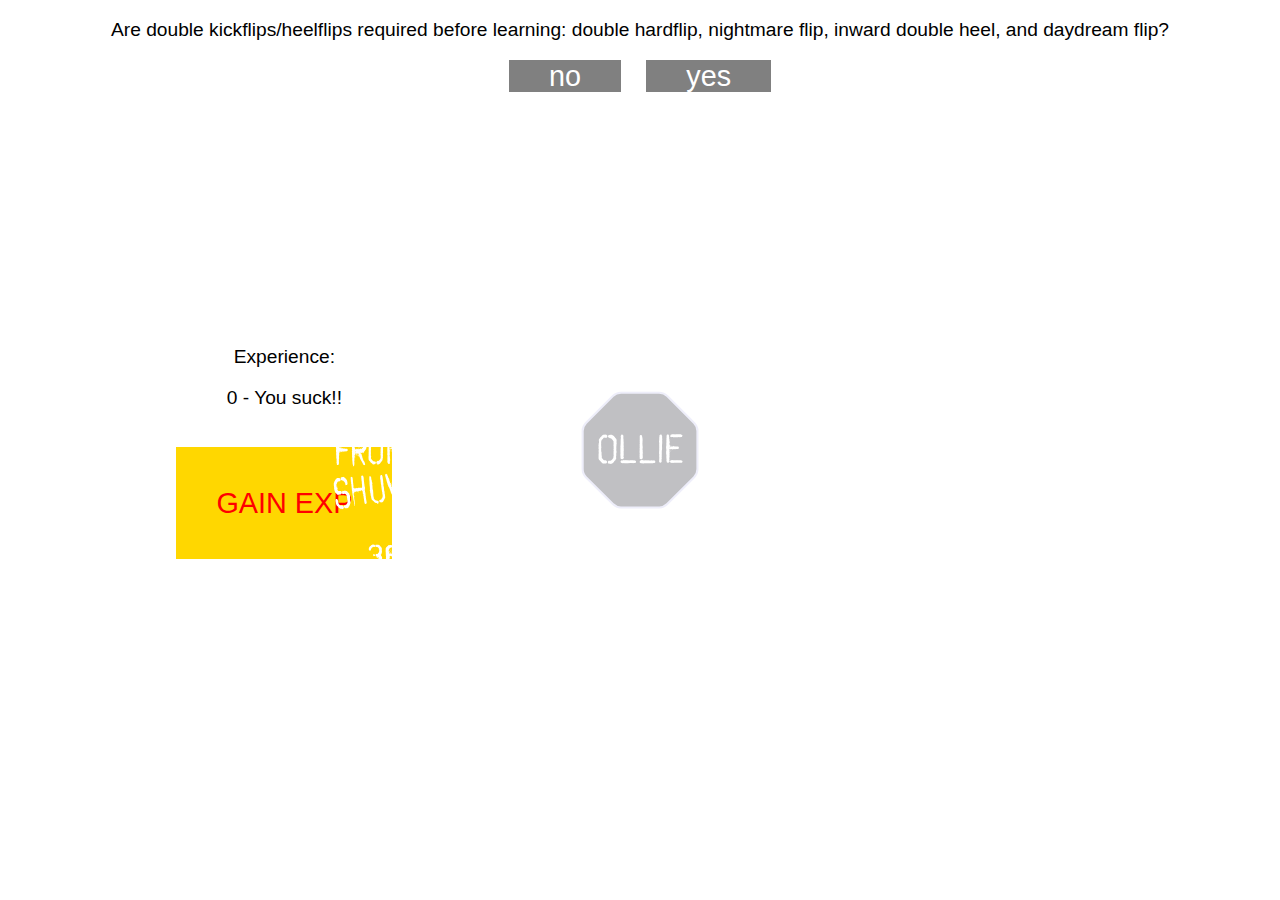
==== commit 7ff99bf3: "got exp button and version buttons working" ====
--- a/skateboarding_skill_tree.html
+++ b/skateboarding_skill_tree.html
@@ -7,17 +7,19 @@
     <title>An emptysss page</title>
 
     <style>
+      body {
+        font-size: 1.2em;
+        font-family: "Trebuchet MS", Helvetica, sans-serif;
+        text-align: center
+      }
       .trick_svg {
         position: absolute;
-        width: 100%;
-        height: 100%;
+        top: 0; right: 0; bottom: 0; left: 0; /* used for centering with margin: auto; */
+        margin: auto;
+        width: 650px;
+        height: 650px;
         pointer-events: none;
-        opacity: 0.3;
       }
-      .trick_svg:hover {
-        opacity: 0.6;
-      }
-
       .trick_shape_path {
         visibility: hidden;
       }
@@ -30,112 +32,152 @@
         stroke-width: 2;
         stroke-miterlimit: 10;
         pointer-events: auto;
+        opacity: 0.3;
         visibility: visible;
+      }
+      .trick_shape_path_available:hover {
+        opacity: 0.6;
+        stroke: blue;
       }
       .trick_shape_path_learned {
         fill: #32323c;
-        stroke: #c8c8f0;
+        stroke: gold;
         stroke-width: 2;
         stroke-miterlimit: 10;
         pointer-events: auto;
       }
 
+      #v1, #v2 {
+        padding: 0px 40px;
+        background-color: grey;
+        margin-left: 10px;
+        margin-right: 10px;
+        font-size: 1.5em;
+        color: white;
+      }
+      #v1:hover, #v2:hover {
+        background-color: black;
+      }
+      #gain {
+        padding: 40px 40px;
+        background-color: gold;
+        font-size: 1.5em;
+        color: red;
+
+      }
+      #gain:hover {
+        opacity: 1;
+        color: gold;
+        background-color: red;
+      }
     </style>
     <script src = "skate skill tree/skate_skills_script.js" defer></script>
 
 </head>
 <body>
+  <div>
+    <p>Are double kickflips/heelflips required before learning: double hardflip, nightmare flip, inward double heel, and daydream flip?</p>
+    <a id="v1">no</a>
+    <a id="v2">yes</a>
+  </div>
+  <div style="width:300px; height:50px; margin-top: 20%; margin-left: 10%;">
+    <p>Experience:</p>
+    <p id="myExp" style="height: 80px;">0 - You suck!!</p>
+    <a id="gain">GAIN EXP</a>
+  </div>
 
-<!-- outer circle -->
-  <svg xmlns="http://www.w3.org/2000/svg" class="trick_svg" id="doubleHeel">
-      <path d="M350.8 125.3l-2.1-.2a189.5 189.5 0 00-72.2 0l-2.1.2a11 11 0 01-10.6-8.1l-24.8-93c-.8-2.9-.3-6 1.2-8.6 1.6-2.6 4.1-4.4 7.1-5a310.3 310.3 0 01130.8 0 10.8 10.8 0 018.3 13.6l-24.9 92.9a11.2 11.2 0 01-10.7 8.2z" class="trick_shape_path"/><path class="trick_text_path" d="M272.7 45.3s0-.1 0 0c-.1-.1-.1-.1-.1 0l-.3-.2-.2.2h-.4l-.1-.1-.6.1-.1.2h-.8l-.5-.2-.2-.2h-.1l-.2-.3h-.2v-.7l.3-.1-.1-.1v-.2l.5-.1v-.4h.4v.2l.4.1v-.2h.8l.1-.1h.4l.5-.1.1-.1-.1-.1.1-.1.3.3h.2l.4-.2h.2l.1.1h.4l.4-.3h.2v-.3l.3-.3.1-.3h.3l.2-.3.1-.3.7-.8V40h.3v-.3h-.2v-.2l-.1-.5h.2v-.2l-.1-.1-.1-.5.1-.1-.1-.6v-.2l-.1-.6-.1-.5h-.1l.2-.3-.1-.6-.1-.1-.1-1.4.1-.2-.3-.1.3-.6-.2-.4-.2-.1.2-.2.1-.4-.2-.4.2-.3-.3-1 .1-.2-.4-.4v-.3l-.3-.2h-.2l-.2-.3h-.2l-.4-.3-.2-.2-.5-.2v-.2l-.6-.1-.1-.2h-.2l-.1.1v.3l-.1.1-.3-.3.2-.1-.6-.1-.2.1-.6-.1-.1.1h-.3l-.2-.1-.5.3h-.2l-.1-.2-.6.3-.4-.3-.1.2h-.1v-.1h-.3l-.2.1-.3-.1-.5.3-.5.1V28v.1l-.2.2.1.3h.4l.2.2v.1h-.4l-.2.2.1.1.1.4.2.1v.1h-.1l.1.6-.1.2h.4l-.4.4.1.3.3-.2.1.1-.2.1-.1.6h.1l.1.3h-.2l.1.4.2.2-.1.3-.1-.1-.1.1.1.1v.6l.2.2-.1.3.1.2v.2l-.1.1.2.4-.2.1-.1.6.3.1v.2l-.4.2.2.1.1 1.3-.1.2.2.4.1.4-.1.1.4.2v.3l-.2.4.2.5-.1.5.4.2v.1h-.2l-.2.5.2.4-.1.2.1 1h.4v.2h-.3l.1.5.3.2v.3h-.1l-.1-.1h-.1l.3.3-.2.1v.3l-.4.4-.3.2-.1-.1-.1.1-.5.1-.5-.2-.3-.6-.1-.7.2-.3-.1-.4-.1-1 .1-.3h-.1l-.1-.6-.1-.1.1-.2V41l-.2-.1v-.6l.1-.3-.1-.8-.1-.3-.1-.5-.1-.2.1-.2-.1-.8-.1-.1-.4-2.5h-.1l-.1-1 .1-.1-.1-.1.1-.4-.1-.2-.2-1.7.1-.1-.2-.4v-.3l.1-.2v-.2l-.3-.3.1-.3-.1-.3-.1-.9.1-.3-.2-.3.1-1 .2-.1.1-.2.5-.4.2.1.7-.1.2.2.5.2h.4l.5-.2v-.3l.5-.1v-.1l.1-.1.4.1.2-.1 1.1-.1.2.1.6-.2h.4l.1.1.1-.3.4-.1.1-.1.2.2h.4l.3.1.7-.1.2.2h.4l.5.3.2.4.7.4v.1l.4.1.2.3h.3l.4.3.1.2.3.2v.2l.8.7.2.5.1 1.3.1.2v.2l.2 2v.3l.1.1.1 1.2.2.1-.2.3.1.5.2.1.1.5-.2.2.2.2-.1.2v.5l.1.1-.1.1.1.1-.1.2v.9l.2.3-.1.2.1.1v.5l-.2.4.2.4-.1.2-.2.2.1.2-.1.2v.3l-.6.5v.5l-.4.1-.5.5-.3.1v.2l-.3.1-.1.2-.2.1-.3.5-.1-.1-.2.2-.3.6-.5.3h-.4l-1.5.5h-.3l.1-.2c.6-.1.5-.1.4 0zm-6-17.5h.3v-.5l-.1-.1-.2.1h-.2l.1.1h.3v.1h-.4l.2.3zm.6-.1zm9.2 11.8v-.1h-.1l.1.1zM286.3 44.5l-.3-.1h-.4l-.5-.2-.8-.6-.2-.3-.4-.2-.3-.3-.3-.2-.1-.3-.5-.3-.5-.7-.2-.7.1-.2-.2-2.6.1-.1-.1-.8v-.3l-.1-.1v-.4l-.1-.2.2-.4-.1-.2.1-.2v-.4l.1-.5h-.1l-.1.1v-.6l.1-.2-.2-.4.1-.5.1-.2-.1-.1V32l-.1-.3.1-.7-.1-.2.2-.3-.1-.3-.2-.1.2-.3v-.2l-.2-.3.1-.7-.2-.2v-.2l.1-.1v-.5l.1-.1v-.2l.7-.9.2-.4h.4l.1-.3.3-.1.1-.3.3-.3.1-.3.3-.3.3-.1v-.1l.6-.4.4-.1h.5l.8-.2.1.1h.6l.4.3.3.4.4.1-.2.1-.1.6-.2.1-.1.5-1.1.1-.1.2-.5-.2h-.3v.1h.1v.2l-.2-.1-.2-.1h-.2l-.2.3-.2.1-.1.2h-.1v.3l-.1.2h-.2l-.2.3-.2.1-.2.4h.3l-.1.2h-.2l-.1.2v.6l-.1.2v.5l-.1.2.2.1-.1.1.3.4-.2.3v.3l.1.1-.1.2.1.2v.5l-.1.2.1-.1.1.1-.2.4.2.8-.3.4.1.3v.4l-.1.2.1.1.1 1.1-.1.2h.2l.1.1v.4l.1.1v.4l-.1.2.2.4-.1.2v.2h.1l-.2.2.2.5.3.2-.2.2v.3l.2.3-.1.5.2.2v.1l.4.3.1.2h.2l.4.6.7.4.7.1.2.2.1-.1h.4l.5.2.2-.1.1.1-.2.2.4.3v.4l.1.2-.3.3.2.2-.4.2-.4.2-.4.1h-1.3zm4.4-.5l-1 .1-.3-.2-.1-.8.1-.4.2-.3.1-.3h.3l.1-.1.7.1.3-.2h.2l.7-.3.1-.2.3-.2.3-.3.2-.6.1.1.3-.1v-.5l.2-.2v-.4l-.2-.2.1-.3.1-.5h-.1V38l.2-.1-.2-.3-.1-2 .1-.3-.1-.1.2-.4-.3-1 .1-.5v-.5l-.1-.1.2-.5-.2-.3.2-.1-.2-.3v-.1l-.2-.1.1-.3v-.9l.1-.4-.1-.1v-.4l-.1-.2.1-.2v-.5l-.2-.2V28h.2l.1-.1-.2-.2-.1-.2h-.2l-.2-.6-.1-.1-.3.1v-.5l-.2-.1-.2.1-.2-.1.1-.1-.3-.4h-.2l-.2.2-.1-.2h-.6v-.1h-.6l-.7-.3-.3-.4-.1-.1v-.3l-.2-.2.1-.2.7-.6 1.5-.1.2-.1h.5l.2.1h.3l.3.1.2.2.5.2 1.1 1 .4.5.4.1.1.2.2.2v.2h.1v.1l.1.1.1.7.2.1-.1.3.1 1.3.1.5-.1.2v.4h-.1v.9l-.1.4v.5l-.1.1.1.5.1 1.2-.1.4.3.4v.6l.2.3-.1.1v.3l-.1.2v.5l-.1.2.1.2.1 1.5-.2.4.3.3-.1.3v.3l.1.1v.3l-.2.4-.1.5-.2.2v.3l-.5.4h-.2l-.3.7-.4.3-.2.3-.2.1-.1.4h-.4l-.7.4-.1.2h-.6l-.1.1h-.5l-.3-.2zm.5-17.5v.3l-.2-.2.2-.1zM303.4 43.2l-.1-.1-1.2-.3-.6-.5-.4-.2V42l-.4-.5-.3-.1-.1-.3-.9-.7-.2-1.6.1-.4-.1-.3v-.4l-.3-.2.1-.2.2-.1-.1-.2v-.6l.1-.2-.2-.2v-.4l-.2-.1.1-.2v-.7l-.1-.1v-.4l-.2-.1.2-.2v-.2l-.2-.1.1-.1v-.5l-.1-.4.1-.7v-1.5l-.1-.3.1-.4-.1-.4v-.4l.1-.1v-1.5l.1-.4-.1-.2V26l.1-.4-.1-.2.1-.4-.1-.1.1-.4v-.7l.4-.4h.5l.6.1.4.7-.1.5.2.2-.1.1v.6h.1l.2.7v.6l-.1.2.2.5v.5l.1.1v.4l-.2.4v.2l.2.4-.1.9.2.3-.1.3v.9l.1.1-.1.1-.1.3.1.1v.4l.1.3v.3l.1.2v.4l-.1.2-.1.1.1.4.1.1-.1.1v.3h-.1l.1.1h.1v.2l-.1.3v.3l-.2.3h.2l.1-.2.2.2v.2h-.2l-.1.2.2.1v.2l-.1.1v.3l.1.1v.1l.2.2-.2.2.2.2v.5l-.1.4.2.3.3.1.2.3.2.2.1.2h.2l.2.2.2.1v.3l.1-.1.2.1h.4l.3-.2.1.3.5.1.3.3.3.2.2.6h-.2v.2l.1.1v.1h-.1l-.2-.3v.4l-.4.2-.1.2h-.5l-.3-.1h-.5zm-2.2-9.3c.1 0 .1 0 0 0 .1 0 .1 0 0 0 .1 0 .1 0 0 0zm6.5 9.2l-.2-.1-.6-.1h-.3l-.2-.2v-.2l-.3-.3v-.4l.3-.2v-.4l.3.1v-.2l.5-.2.2.1h.7l.4-.4-.1-.1.2-.1.2-.4.2-.1.4-.5.1.1.2-.2.2-.3-.1-.3.2-.2.1-.8-.3-.2h.3l-.1-.4v-.9l.2-.6-.2-.2.1-.6-.2-.4.2-.2-.1-.9.1-.1v-.5l.2-.2-.2-.1v-.7l-.1-.3v-.7l.1-.1v-.5h-.3l.2-.1.1-.4-.1-.3.2-.7-.1-.3v-.8l.1-.1-.1-.2v-.6l-.1-.1.1-.3v-.6l-.2-.4.1-.2v-.3l.1-.1-.1-.3.1-.1-.1-.3v-.2l.1-.1.2-.7.4-.1.4-.1.3-.1.4.1.2.4.2.1v.1l.1.1-.2.1.3.5v.5l-.1.2.1.6v.4l.1.1v1.8l-.2.3.2.4.2.1-.2.6.1.1v.4l-.1.3v.5l-.2.1.3.8-.1.1.1 1-.2.1.1.1-.1.4v1l-.1.1.1.1-.2.1.1.4h.1v.1l.2.3-.1.1h.1v.1l-.2.1v.3l.2.1-.2.1.1 1.1.2.1-.2.1.1.1-.2.5v1.1l-.1.5-.2.3-.2.1-.1.2-.2.1-.4.5-.3.1-.1.3-.4.4.1.1h-.1l-1.2.8-.4.1h-.4l-.2.2c-.3.6-.3.6-.5.6.1 0 .1 0 0 0zm.5-3l.2.3-.1.1-.1-.1v-.3zM319.1 43l-.3-.1-.2-.2h-.7v.2h-.6l-.1.1-.3-.1h-.5l-.4-.4-.1-1.1v-.8l-.1-.1v-1.3l-.1-.3.1-.1v-.5l-.2-.2.1-.1v-.6l.2-.3-.1-.2.1-.8-.1-.5-.2-.3.2-.2V35l-.3-.3.2-.3V34l-.1-.1.2-.3-.2-.5.1-.1-.2-.3.2-.2v-.4l-.1-.1v-.6l-.2-.6.2-.2V30l-.1-.1.1-.1-.1-.4v-.6l.1-.1-.1-.1v-.3l.1-.1v-.1l-.2.1v-.3l.1-.2-.1-.4.1-.3-.1-.2.1-.4-.1-.3.1-.1v-1.8l.1-.4.2-.1v-.1l.4-.2h.4l.3.1v.1h.3l.4.3-.1.1.1.1.2.1v.1l.2.1-.1.4-.2.2.1.1v.1l-.1.1.2.5h-.3l.1.6.2-.1h.3v.1l-.1.1h-.2v.1l.1.2.1.4-.2.2v.3l.3.3v.4l-.3-.2v.5h.3l-.3.5.3.3.5-.5.1.1v.1l-.2.1-.3.1-.1.1h.2l.1.1h.3v.6h-.1l-.1-.3-.2.1.1.3h-.1l-.1.2-.1-.1V30l.1-.2-.2-.1-.1-.2h-.2v.2l.2.1v.2l-.2.1v.5l.4.2.2-.3.2.2.4-.2v.4l-.2.1h.4v-.1l.6-.2.3.6.4-.1v-.3l-.1.2-.2-.2-.1-.6h-.2l-.2.2-.1-.3.4-.1.4-.1.1-.1.5.3v.1l-.4.3.3.2v.3l.5.1.2.2h.2l.1-.1-.1-.1.1-.1.3-.3h-.3l-.2.2-.3-.3h-.2v.1l-.1-.1v-.3l.3-.4.2.2v.4l.2.1.1-.4.2-.3-.2-.4.7.1-.1-.5-.1.1h-.2l-.2-.2-.2.1-.2-.5v-.2l-.1-.1h.1l.2.5h.3l.1-.1.2.2.3-.3v-.2l.2-.2v-.2l.3-.2.1-.4-.1-.1.2-.3.1.1v.3l.4.2v.1l-.1.3h.2v.2l-.2.2.2.2h.2l.1.3h-.2l-.2-.2h-.2l-.2.1v.1l.3-.1.2.2v.5l-.2.1-.1.1-.2.1v.3l.2-.1.1-.1h.2l.3-.4h.4l.2.1h.1l.1-.1h.2v.1h-.1v.1l.2.1.2-.1v-.3l-.3-.1-.2-.2-.2.2h-.3v-.2l.3-.1h.5l.2-.3-.3-.3h-.2v.2l-.1.1-.1.1-.3-.1-.1-.3-.2.1.2-.3v-.1l.2.1v.4l.3-.1-.1-.1.1-.1V28h-.3l-.4.1V28l.2-.1.2-.3h.1l.2.2h.3l.1-.4h.3v-.2h-.3v-.4l-.3-.1.3-.3-.3-.3h-.3l-.1-.3-.2-.1.2-.1-.5-.3h-.3l-.2-.2-.4.3-.2-.2h-.3v.2l-.2.1h-.1l.1-.2-.1-.2h-.3l-.1.1.2.1-.1.1h-.2l-.4-.4-.1.1v.1h-.3l-.1-.2h-.1l-.3.4h-.3v-.2h.3v-.1l-.3-.2-.2.1-.5-.1-.3.2-.2-.2-.2-.1-.2-.2-.2-.1.1-1.1.4-.3h.7l.2-.1.3.1.1-.1h.5l.2.2.3-.3h.3l.1.2.2-.1.1-.1.5.1h1l.3-.1.2.2h.3l.2-.1h.3l.2.2h.2l.2.2h.3l.2.2v.2l.2-.1.5.5.2.1.1.1.3.1.1.4.3.2.1.3.2.1.4.6v.4l.1.2v.4l.2.3-.3.1.2.4v.4l-.1.2v.2h.1l-.1.4h.1v.1l-.2.1.1.2.3.2-.1.4-.2.2-.1.3v.5l-.2.1-.4.1v.3h-.2v.2l.1.1-.3.3-.3.5.1.2v.4l.4.2-.1.2.3.2.3-.1-.1.1.1.1v.5l.3.3v.4l.2.4v.3l-.1.3v.3l.2.7-.3.4.1.2v.5l-.2.1.1.2v.6l.1.1-.1.1h.1l-.1.2v.6h-.2v.4l-.3.5-.3.1-.9.8-.2.3-.3.1-.2.3-.5.2-.1.1h-.4l-.6.4h-.8l-.2.1-.1-.1-.5.1h-1.4v-.1l-.4.1-.5-.1-.2.1-.3-.1c-.4-.4-.6-.4-.9-.4zm-.9-11.1l.3-.2-.1-.2-.4.2.2.2zm.1-.4l.2-.1.1-.3-.1-.1h-.5l.3.5zm-.1 4.8l.2-.1-.3-.4h-.1v.3l.2.2zm-.1.3c0-.1.1-.1 0 0 0-.1 0-.1 0 0 0-.1 0-.1 0 0zm.2 4.6l.3-.1.2.1.3-.1V41l.1-.1.5.1.2-.1h.4l.1.1h.9l.1-.2.4.2.3-.1v.1l.2-.1.3.2.3-.1.3.2.2-.3.5.1.1-.3.3.1.7-.3.3-.5.4-.3.2-.5V39l.2-.2v-.1h-.2l-.1-.3-.3.1-.1-.1.1-.1.1.1.3-.2h.1l.1-.2-.2-.2h-.2l.3-.5v-.7l-.2.1v-.3h.2l.1-.3-.3-.3h-.2l-.1-.1h.2v-.2h-.1l-.1-.2-.2-.1-.2-.4v-.2l-.1-.2h-.2v-.2h-.3l-.1.1-.1-.2v-.2h-.2v.3l-.2.4-.2-.1h-.3l-.2-.1-.3.1.1.2-.5.3.1-.2v-.4l-.2-.2-.2-.1-.3.3v-.1h-.2l.1-.1v-.4h-.3l-.1.2.1.1v.5h-.1l-.1-.2h-.2v.3l-.1.1h-.2v.3l-.2.2-.3-.3.2-.1v-.3l.2-.1v-.1l.5-.2-.1-.3v-.2l-.3-.2-.2.1.2.1v.1l-.3.2-.1-.2-.1-.1v-.1l-.1-.1-.2.2.1.1v.2l-.1.1v.1h-.1l-.1-.1-.2-.2-.3.1-.1-.1-.4.5-.1.7h.1l.1-.3.1.3.1-.1.1.1v.2h-.2l-.1.1h-.3l-.1.1-.1-.1h-.1v.4l.3-.1v.1l.1.3.3-.1v-.4l.1-.1.1.2.2.1-.9.9-.1.2v.5h.7v.2l-.3-.2-.1.2.1.1-.2.1v.1l.4.2v.2h-.3l-.2.2.2.5v.2l-.2.2h.4v.3l-.1.1v.3l-.1.3v.2l-.1.1.1.3.3-.1v.1l-.2-.1-.2.1-.3.2zm-.2-2.3l.1-.1-.1.1zm.4-11.8l.2.1v.1h-.2l-.1-.2h.1zm-.1 6.9l.2-.1h.3l.1-.1-.2-.5-.2.2v.1l-.3.2.1.2zm.7-6.3l-.2.4-.2-.3.4-.1zm-.1 2.5l.1.1-.1.1-.2-.1.2-.1zm-.2 1.3h.2v-.1h-.2v.1zm0 7.1s0 .1 0 0c-.1.1-.1 0-.1 0h.1zm.1-.8s0 .1 0 0c-.1 0-.1 0 0 0-.1 0-.1 0 0 0zm.3-8.9l-.1-.2.2-.1.3.1v.1l-.1.1-.1-.1-.2.1zm.1 6.4v-.1l.2-.3-.4-.1v-.2l.3.1.2.2v.1h.2v-.5h.1v.2l.1.3v.4l-.1.1-.2-.3-.4.1zm-.1-1.7h.1l-.1-.1v.1zm0 3.2l.1.1v.1l-.2-.1.1-.1zm.1 3.4c.1 0 .1 0 0 0 .1.1 0 .1 0 .2h-.1l.1-.2zm.2-1.4c0 .1-.1.1 0 0-.1 0-.1 0 0 0 0-.1 0 0 0 0zm.2-.2h.2v.3l-.3-.2.1-.1zm.2-.6v.1h-.1l.1-.1c-.1 0-.1 0 0 0zm.2-10.7h.2l-.1.3-.1-.1v-.2zm0 7.4v.1h-.2v-.1h.2zm0-.2s-.1 0 0 0c-.1 0-.1 0 0 0-.1 0 0 0 0 0zm0 1.3c.1 0 .1 0 0 0l-.1.3h-.1V36l.2-.2zm0 1.5h.3v.1h-.2l-.1-.1zm.2.4h.1v.4h-.2l-.1-.2.2-.2zm.1-1.8v-.3h.2v-.1l-.3-.2.3-.3h.2l.2.1-.2.2.1.5-.1.1-.2-.1-.2.1zm.6-6.2c0-.1-.1-.1 0 0l-.4-.2.1-.2h.7l.1-.3h.2v.1l.1.2v.2l-.2.1-.1.4h-.2l-.1-.2-.2-.1zm-.5 7.8c-.1 0-.1 0 0 0zm.2 1.8v.2l-.2-.1.2-.1zm.2-11.8v.4h-.2l.2-.4zm-.2 9.7l.1.1h-.1v-.1zm.2 1.2l.1.2-.2-.1.1-.1zm.1-4.4l.2-.1-.2.1zm0 .7c0 .1 0 .1 0 0-.1.1-.1.1 0 0zm.1.1v.2l-.1-.1.1-.1zm-.1 3l.2.2-.1.1-.1-.1v-.2zm.2-1.6l.1.1-.1-.1zm.3.8h.3l-.2.3-.5-.1.4-.2zm0-7.4s.1-.1 0 0c.1-.1 0-.1 0 0 0-.1 0 0 0 0zm0 5l.1-.1-.1-.1.1-.1h.5l-.1.3.2.2v.1l-.2-.1-.4.3v-.3l-.1-.2zm.4-8.4v.3l-.2.1v-.4h.2zm-.5 14h.2v.1c-.1.1-.1 0-.2-.1 0 .1 0 .1 0 0zm.3-5.1l.1.1h-.2v-.1h.1zm0 1.4l.1.1-.2-.1h.1zm.1 2.7h-.2.2c-.1 0-.1 0 0 0zm.6-11.5h.2l-.1.3h-.5l.4-.3zm-.5 10.4c.1.1.1.1 0 0l-.1.2.1-.2zm.1 1.2c-.1.1-.1 0-.1 0h.1zm0-.1s-.1 0 0 0c-.1-.1-.1-.1 0 0-.1-.1 0-.1 0 0zm.3-2.8h.1l-.1.4-.1-.2.1-.2zm.2-2.4l.1-.2-.1-.1-.1.1v.1l.1.1zm-.2 1.8l.1-.3.2.2-.1.3-.2-.2zm0 2l.1-.2.1.3-.2-.1zm.4-7.4l.1-.4h.2l.2-.1v-.3l.3-.1-.1-.1-.3.1-.2.3-.3.1v.3l.1.2zm-.2 9.8v.1h-.2l.1-.1h.1zm0-1.7h-.2.2zm.2-3.6v.1h.2l-.1.1h-.1l-.1-.3.1.1zm-.1 4.7v-.2h.3l-.1.1-.1.2-.1-.1zm.6-8.6v-.3h-.4v.3h.4zm-.2 5.1l.1-.2h.3l.2.1-.3.3h-.3c-.1-.1-.1-.1 0-.2-.1 0-.1 0 0 0zm0-.7l.3.1v.1l-.3-.1v-.1zm0 5.2l-.1.1v-.1h.1zm.1-6.8h.3l-.2-.2-.1.2zm.1.6l.1.2h-.1v-.2c0 .1 0 .1 0 0zm.3-5.8h.1v-.2h-.1c-.1.1-.1.1 0 .2-.1 0-.1 0 0 0zm0-2.1h.1v.2h-.1v-.2zm.1 2.9l.2-.1-.2-.3-.1.2.1.2zm-.1 4.8l.1-.1.1.1.1-.1v-.2l-.2-.2-.1.3c-.1.1-.1.1 0 .2zm.4.8l.1.1-.1.1-.1-.1-.4.1-.1-.2h.6zm-.5-.5l.2-.1.1.3-.1.1-.2-.1v-.2zm.1 2.8s0 .1 0 0l-.2.1v-.1h.2zm0 3c-.1 0-.1 0 0 0-.1 0-.1 0 0 0zm.3-12.1l.1-.2.2-.1-.1-.1h-.1l-.1.4zm-.2 9.3l.2.1-.2.2v-.3zm.2-.3l-.2.1v-.1h.2zm0-.9l.2.3-.2.2h-.1l.1-.5zm.1-5.4l.2-.3-.1.1-.1.2zm.1-.4zm.3-3.7l.2-.1v.4l-.1.1-.2-.3.1-.1zm.2-.6l.1.2-.1.1-.2-.1.2-.2zm-.3 4.3h.2v-.1l-.2.1c0-.1 0-.1 0 0zm.3 4v.1l-.3.1h-.2l.1-.2h.4zm-.3 1.6l.1-.3.2-.1.1.1-.3.5h-.1c-.1-.1-.1-.1 0-.2-.1 0-.1 0 0 0zm-.1 2.2v.1h-.1l.1-.1zm.2-1.4c-.1 0-.1 0 0 0-.1 0-.1 0 0 0-.1 0-.1 0 0 0zm.2.6l-.2.1v-.1h.2zm0 .5v.1l-.2-.2.2.1zm0 1l-.1.1h-.1V39h.2zm.3-8.9l.1-.2h-.1c-.1.1 0 .1 0 .2zm.2 5.1l.1.2h-.2l.1-.2zm.4-6.9l.2-.2V28l-.2-.2-.1.2.1.3zm-.2 11.2v.2l-.2.1.1-.3h.1zm0-2.6v.2h-.1l.1-.2zm.5-9.3l.1-.2v-.1l-.3.1.2.2zm-.5 8.7l.3.1v.1h-.3v-.2zm.6 1l-.1.1h-.2v-.1h.3zM332 40.8l-.2-.2-.1.1-.4-.4.1-.1-.1-.7-.1-.3.1-.1v-.2h-.1l.1-.3v-.2-.8l.1-.1-.2-.3.1-.2.1-.8-.1-.2v-.6l-.1-.1.1-.1v-.3l.1-.1-.1-.1.1-2 .1-.6-.1-.1v-.7l.1-.2-.1-.3.2-.8.1-1.2.1-.1h-.1l.2-2.3.1-.3v-.7l.1-.2-.2-.3v-.6l.2-.4.2-.1.3-.4h.4l.4.2.5.6v.1l.1.1v.4l-.1.3.1.3-.2.2.1.3.2.2-.1.1v.3l.1.3-.1.9.1.6-.2.2.2.1.1.4-.1.1v.3l.1.1-.1.1v.6l.1.1-.2.2-.1.5.1.3-.1.1.1.9h-.1v.4l-.2.2.1.3-.1 1.1.1.1-.1.8-.1.3.3.7-.4.4.2.4-.1.9.3.3-.3.1-.2.3h.2v.3l-.2.5.1.1h.1v.1l.2-.1-.1.6h-.3v.4l-.1.1v.3h-.2l-.1-.1.1-.1-.3.1-.1.1h-.1l-.2.1-.1-.1-.3-.1zm5.3 3.2c0 .1 0 .1 0 0h-.8l-1-.1-.2-.1-.3.1-.5-.1h-.5v-.1h-.2l-.2-.1-.2.1h-.4l-.3.1v-.2h-.1l-.1.3-.8-.5-.2-.2-.1-.3-.1-.1.2-.3-.1-.2.3-.2.1-.2.6-.2.4.2.5-.1v-.2l.4.1-.1.1.5.1.1-.1h.2l.1-.1.2.1h.6l.3-.2v.2l.5.1 1.1.1.2-.1.3.2.3-.1.5.2.2-.1h.3l.1.1 2.2.2.4.2.3-.1.3.2h.5l.3.3.3.3-.2.9-.2.2-.4.1-.7-.1-.3.1h-.5l-.2-.2-.1.1h-.6l-.1-.1-1.4-.1-.3.1-.3-.2-.8-.1zm-4.6-3.1h.1v.3h-.1v-.3zM346.2 44.1v-.3l-.1-.5-.1-.3.1-.7.2-.2-.2-.5.2-.3-.1-.3.1-.4-.1-.2.2-.5-.1-.3.1-.4h.1v-1.1h-.2V38l.2-.3-.1-.4.1-.1v-.4l.1-.3-.1-.3.2-.4h.1l-.1-.5-.2-.1.2-.2v-.6l.1-.2-.2-.5v-.3l.1-.2v-.7l.2-.1.2-1.3-.1-.1.1-.1v-.6l.2-.5-.1-.1.1-.7.3-.1-.2-.1.1-.7.1-.1.1-.8-.1-.2.1-.1v-.4l.1-.1-.1-.3.1-.2.1-1.2.1-.1v-.4l.3-.2h.4l.2.1h.4l.2.2.1.5.2.1v.1l-.1-.1v.1l.1.1-.2.2.3.5v.1l-.1-.1h-.2v.1h.2v.5h.2l-.3.6.1.1.5.1-.3.3h-.3-.1l.1.2.2.2.1.5-.2.4.1.2h.2l.2.2-.1.1h-.2l-.1.1v-.1h-.1l.4.5-.3.2h-.3l.1.3.4.4-.4.1-.1.5.2.3v.1l.1.2-.1.1h.2l.1.1h-.1l-.2.3.2.1h.4l.3-.2.5.2h1.3l.2-.3.2.4.2-.1.1.2.3.1.2-.2.6.2.7.1.6.2.8.1.3.3v.1l.3.4-.2.5-.4.4-.5-.1-.9.1-.7-.1-.1.1h-.4v-.1l-.2-.1-.2.1h-.3l-.1-.1h-.3v.1l-.9-.2-.3.3-.1-.4.1-.1-.5.2-.2-.2h-.2v.3l-.6-.3-.1-.3-.2.2h-.1v.4h-.1l-.2.3.2.2v.3l-.1.1-.1 1.2.4.2-.4.1.1.3h-.1l.1.1-.2.1.1.4h.2v.1l-.2.2-.1-.2-.1.2.2.3-.3.5.3-.1.1.3-.4.1.3.1v.2l-.3.3.2.1-.1.5-.1.1v.4l.2.1v.2l-.3.4.1.2-.1.2v.5l.1.2v.5l-.1.1h-.2l-.6.5-.6-.1-.3-.4-1 .6zm3.3-12.8c0-.1 0-.1 0 0 0-.1-.1-.1 0 0-.1-.1-.1-.1 0 0zm-.1 1.9l-.1-.1v.1h.1zm.3.7l.4-.4-.1-.1-.1.1h-.3v.4h.1zm-1.2 9.4h.2v.2h-.2v-.2zm1.8-14.3l.1.2-.3-.1.2-.1zm.2 15.9l-.2.1h-.4l-.3-.1-.1.1h-.2l-.1-.2-.3.1-.1-.2-.2-.2v-.4l-.1-.4.1-.4.5-.1.3-.2h.2l.4-.2h.2l.8.3.2-.1v-.1h.1l.1.2h.5l1.9.3.3-.1.4.2 1.5.3.3-.1.3.2.7.1.4.1.5.2.1.2v.7l-.6.3v.2h-.9l-2.3-.3-.3-.1h-.2l-1-.1-.2-.1-1.5-.1h-.4l-.3-.1c0 .1 0 0-.1 0zm2.5-18.1l-.5-.1h-.4l-.3.2-.2-.3-.6-.1-.4.1.2-1.3.5-.4h.7l.4-.2.7.2.3-.1.3.2.3-.1.7.2.2-.1h.2l.1-.1.2.2.5.1.4-.1.1.2.5.1h.4l.8.2 1 .1.3.2h.3l.3.3h.4v.2l.1.2-.2.5-.2.1-.1.3-.3.1-1.9-.1-.1-.1-.2.2-.2-.2-.6.1-1.3-.2-.3-.1-.4.1-1.3-.3v.2l-.1.1-.1-.1-.2-.4zm-3.4 9.4l.6.1-.2.2-.4-.2v-.1zm.3.4l.1.2-.2.1-.1-.2.2-.1zm.6-4.1l.2.1v.3h-.2l-.2-.2.2-.2zm.5 3.8l.1.2h-.1l-.1-.2h.1zM262.2 74.3l-.2-.2.1-.3-.2-.3-.1-.5.1-.1-.1-.2-.1-.5-.1-.9V71l-.1-.7-.1.1-.2-1.1.1-.1-.2-.1-.1-.7.1-.2-.2-.2-.1-.5-.1-.1v-.3l-.2-.9-.2-.4.1-.2h-.2v-.4l-.1-.1v-.3h-.1l.1-.4-.1-.2.1-.1-.1-.4-.2-.1.1-.4.1-.4-.3-.1.2-.2-.2-1.4h-.1V61l-.1-.5v-.1l-.1-.2-.1-.7-.2-.3v-.3l-.1-.5v-.1l-.1-.7-.1-.2-.1-.5-.1-.2v-.3l.2-.1-.2-.4.1-.3.2-.2v-.2l.6-.1.3.1h.3l.2.4.1.6.2-.2.2 1.5.1.1-.1.3.2-.1.1.7-.1.2.2.3v.2l.2.6.2.1-.2.2.1.5-.1.2.4.5-.2.3.1.2.2-.1.1.1-.2.3v.1l.4.1-.1.3.3-.3.3-.2v.2l-.3.2.2.1h.2l.5.1.6-.1.1-.2.1.2.1-.1.2-.6.2.1v.2l.4.1h.3l.2.1.2-.2.5.1.2-.3h.1v.3l1-.1V62l.3.1.1-.3.1.1v.2l.3.1h.4l-.2.2.3.1.1-.1-.1-.3.1-.2h.1v.1l.1.6-.1.2v.2l.2-.2v-.1l.2-.2.1-.6.1-.2-.1-.9-.2-.2.2-.2-.1-.6-.2-.2.2-.3v-.1h-.1l.1-.2-.1-.1h-.1v-.1l.2-.1-.1-.5.1-.1v-.2l-.2-.2.1-.6v-.3l-.2-.2v-.7l.1-.2-.1-.2.1-.1-.2-1.3.1-.5.3-.2.8-.1.2.2.4.6.1.7v.6l-.1.1.1.4.1.1.1.6.2.5.1.5-.1.1.3.3v.2l.1.1-.2.2.1.2v.3l.1.1v.2l-.1.2.1.4-.1.3.2.5-.1.2v.3h.1l.1.3-.2.3.1.3-.1.1.2.3-.1.3v.2h.2l.1.5.1.2-.1.2h-.1l.1.7.3.6v.3l.1.1h.2v.1l-.2.1-.1.3.1.7v.7l.1.2v.3l-.1.2.3.3v.3l-.1.3v.1l.1.1.2.5-.1.2.1.1-.1.3.1.6-.1.3.1.3-.1.2.1.6v.1l.1.4-.4.2-.2.2-.4.1-.3-.1-.3-.5-.1-.5-.2-.3.1-.3h.1l-.2-.2-.2-1.2V70l-.3-1.2v-.1l-.1-.4.1-.4-.2-.1v-.1l-.2-.1.1-.5-.2-.5-.1-.1v-.3h-.1V66l.1-.1-.1-.2-.2-.1v-.1l-.1-.1.1-.3-.1-.1v-.4h-.2l-.1-.2.1-.3.2-.1.1-.2-.3-.2h-.3v.4l-.1-.1-.5.3-.2.2h-.4v.2l-.2-.1-1.1.2-.1.1-.1-.1-.3.3-.6.2-.2-.1-.2-.1-.6.1-.2.3-.2.1h-.1l.1-.4h-.3l-.1.1-.1-.1-.3.3-.5-.3-.3.2-.2.4.2.3-.5.1.2.5-.2.3h.2v.1h-.2v.3l.3-.1.1.1-.2.1h.1l.4-.1-.1.2h-.6l.2.2.1.3-.1.1.1.3h.2v.1l-.3.2.1.1.2.8.1.2h-.2l.3 1-.1.4.3 1.1v.6l.1.7-.1.6-.1.2h-.2v.2h-.1l-.3.2h-.4c.6-.2.5-.3.3-.5zm1.7-9v.2l-.1.1v-.3h.1zm.2.1h.3l.2.1-.4.1.1.1v.1l-.3-.2.1-.2zm1.2.3v.1h-.1v-.1h.1zm.4-.7l-.3.2v-.1l.3-.1zm2.1-3.5h.2v.3l-.2-.1v-.2zm1.7-1.3h.1l-.1.2.2.1v.1h-.2v-.4zm.9 3.9l.2.1-.1-.2h-.1v.1zM277.1 72.5v-.3l-.2-.4-.2-.2-.1-.7.1-.2-.3-.4.1-.3-.2-.3v-.4l-.1-.1.1-.5-.1-.3V68h.1l-.2-1h-.2v-.1l.1-.3-.2-.4.1-.1v-.4l.1-.3-.1-.3.1-.4h.1l-.2-.4-.2-.1.2-.2-.1-.5.1-.2-.3-.4v-.3l.1-.2-.2-.6.1-.2-.1-1.3-.1-.1.1-.1-.1-.6.1-.6-.1-.1-.1-.7.2-.1-.2-.1-.1-.7v-.1l-.1-.8-.1-.1.1-.1v-.4l.1-.1-.2-.3.1-.2-.1-1.2.1-.1v-.4l.3-.3h1l.3.2.2.5.2.1v.1l-.1-.1v.1l.1.1-.2.2.3.4v.1l-.1-.1h-.1v.1h.2l.1.5h.1l-.2.6.1.1h.5l-.2.4h-.3l-.1.1.1.2.2.1.2.5-.1.4.1.1.1-.1.2.2v.1h-.2l-.1.1V58h-.1l.5.4-.3.2-.3.1.1.3.4.3-.3.1.1.5.2.3v.1l.2.1-.1.1h.1l.1.1-.1.1-.1.3.2.1h.4l.2-.3.5.1h.4l.7-.2.1-.3.3.3.2-.1.2.1.3.1.2-.2h.6l.6-.1h.6l.8-.1.3.2v.1l.3.4-.1.5-.3.5h-.4l-.8.2-.7.1-.1.1h-.4v-.1h-.2l-.1.2h-.3l-.1-.1h-.3v.1h-.8l-.2.4-.2-.3v-.2l-.4.3-.2-.2h-.1v.3l-.6-.1-.1-.3-.2.2h-.1v.4h-.1l-.1.4.2.1v.3l-.1.1.1 1.2.4.2-.3.1.1.3h-.1l.1.1-.1.1.2.4h.2v.1l-.1.2-.1-.2-.1.2.2.2-.2.5.2-.1.1.3-.3.2.3.1v.2l-.3.4.2.1v.5l-.1.1v.4l.2.1v.2l-.2.5.1.2-.1.2.1.5.2.1.1.5v.1h-.2l-.4.6-.6.1-.4-.3-.3.1zm.5-13.3s-.1 0 0 0c-.1 0 0 0 0 0zm.3 2l-.2-.1v.1h.2zm.4.6l.2-.4-.1-.1-.1.1h-.3v.4h.3zm.8 9.4h.1v.2h-.1v-.2zm-1.2-14.3l.1.1h-.2l.1-.1zm3.3 15.5l-.2.1h-.3l-.3-.1v.1h-.1l-.2-.1-.2.1-.1-.2-.2-.2v-.4l-.2-.3V71l.4-.2.3-.3h.2l.3-.2h.2l.8.2.2-.1v-.1h.1l.1.2.4-.1 1.8-.1.2-.1.4.1h1.4l.2-.1.3.1.7-.1h.3l.5.1.1.2.2.7-.5.4v.2l-.8.2-2.1.2h-.3l-.2.1-1 .1h-.2l-1.3.2-.4.1-.3-.1-.2-.2zm-1.3-18.2h-.8l-.2.3-.2-.3-.6.1-.3.1-.1-1.3.3-.4.6-.1.4-.2.7.1.3-.2.3.1.2-.1.7.1.2-.1h.2l.1-.1.3.2h.5l.3-.2.1.1h.5l.4-.1h.7l.9-.1.3.1.2-.1.3.2h.4v.2l.2.2-.1.5-.1.1-.1.3-.3.1-1.7.3h-.1l-.2.2-.2-.1-.5.2-1.2.1-.3-.1-.3.1h-1.3v.2l-.1.1-.2-.1-.2-.4zm-1.3 9.8h.6l-.2.3-.4-.2V64zm.4.4l.1.1-.2.1-.1-.2h.2zm-.2-4.2h.2v.3h-.1l-.2-.1.1-.2zm1.1 3.7l.1.2h-.1l-.1-.2h.1zM291.5 71.4l-.1-.2-.3-.1-.1-.7-.1-.2.1-.2v-.6l.1-.1-.2-.4v-.5l.1-.1-.2-.4.1-.3-.1-.4v-.6l.2-.3-.2-.2V66h-.1v-1.1l-.1-.2.1-.6v-.7l-.3-.1.1-.1h.1l-.1-.4.1-.1-.1-.7-.1-.2.1-.2.1-.2h-.1l-.1-.5.1-.2-.2-.5v-.5l-.2-.1.1-.3v-.6l-.2-.1.3-.3-.2-.2v-.2l.1-.2v-.2l.1-.2-.1-.1-.2-2.4.1-.1v-.5l.1-.3-.2-1 .2-.6.4-.4h.3l.3.1h.3l.3.1v.1l.4.5.4-.2.2-.4.2-.2.1-.2.5-.1 1-.1.1-.1.4.1h1l.2-.2.1.1h.9l.2.1.1-.2h.6l.3.2.1-.1h.7l.2.1h.9l.3.1h.2l.5.2.2.6-.1.1.1.3-.3.4-.4.2h-.4l-.6.3-1.4.1-.3.1v-.2l-.5.3-.2-.2-.7.1-.3.2v.2l-.2-.1-.1-.1-.1.2h-.5l-.1.2-.2-.1-.1.1v-.1l.1-.1v-.1h-.5l-.2.2-.4.1v-.1h-.3l-.3.1v-.1l-.3-.2h-.3l-.1.1.3.3-.1.2h-.3v-.1l.1-.1-.2-.5-.3-.1-.1.2-.1-.1V54l-.2.2v.4l.3.2-.2.5.1.2-.1.3v.4l.2.1.2.3.1-.1h.1l.2.2h-.4l-.1.1.2.3h.2v.1l-.1.1v.2l.2.1.2-.2-.2-.2-.1-.3h.5l.1.4-.2.2.2.2v.1l-.5-.1-.3.1v-.1l-.1.1h-.3l.1.1h.2l.2.1-.1.1v.1l-.1.2v.2l.2.1h.2v.3l-.3.1v.5l.1.1-.1-.1.1-.2h.3v.1h.3v.1l-.2.1h-.2l.2.6-.1.1.1.1.1-.2.1.1.2-.2.2.1h.2l.1-.3h.1l.1.3h.2l.1-.2.2.2v.2l.2-.1.3.1.7-.2.4.2h.6l.3.1.3-.1.3.1h.5l.5.2.2.4v.3l-.2.6-.5.2h-.4l-.4.1-.8.3-.6-.1h-.3l-.3.3-.3-.2h-.3l-.3.3-.2-.2h-.3l.1.1h-.2l-.2.2-.4-.2-.1-.2-.4-.1-.1.1.1.3h-.3l-.2-.3-.1.1v.3h-.1V63l-.1.2v.6l-.1.2v.6l-.2.2.1.1h.3v.1l-.2.3.1.3v.4h-.2v.2l.1.1v.5l.1.2-.2.2.2.4-.2.4.3.3-.1.3v.4l-.1.3.1.1-.1.1v.5l-.1.2.1.2v1.2l-.3.4v.1h-.1l-.1-.1-.3.2-.3-.1c.8-.7.7-.7.6-.7zm1.2-12.9h.2v-.3h-.3l.1.3zm.4 4.4l.2.3h.3v.1h-.5l-.1-.1.1-.3zm-.4-9.6h.2l-.3-.3-.2.1.3.2zm3 18.1h-1.2l-.1-.1h-.2l-.4-.1.1-.3-.3-.7.2-.2v-.3l.3-.1.2-.2.1.1h.3l.2-.2h.7v.1h.5l.1.1.4-.1.4-.2.3.2.1-.1.2.1.2-.2.3.1.6-.1.7.1.5-.2.6.1h1.2l.2.2h.2l.3.5v.8l-.2.3-.7.2-1.6.1-.1-.1-.4.1-.4-.1-.3.1-.5-.1-.6.2-.2-.1-.4.2-.2-.1-.4.1-.2-.2-.5.1zm-2.5-9.5l.1-.2h-.1v.2zm1.3-5.4h.2l-.1.2-.1-.2c0 .1 0 .1 0 0zm1.7-3h.2-.2zm1.3 17.7zM305.6 68.3h-.1l-.2-.2.1-.2h-.3v-.4l.1-.2-.1-.5-.1-.1v-.2l.1-.1v-.9l-.1-.3.1-.5.1-.1-.1-1.1-.1-.3.2-.6v-.8l-.2-.1.2-.2-.1-.3v-.5l-.1-.3.1-.3v-.5l-.1-.2v-.8l-.1-.1v-1l.1-.5-.1-.1.1-.1-.2-.4.1-.7-.2-.4.2-.2-.1-3.2.1-.5.4-.2h.6l.2.1h.3l.2.6.2.2-.1.3.2.3v.3l.2.7.1 1.4-.1.2v.2l.1.3-.1.2.1.6.1.2-.1.2h-.2l.1.6.1.1-.3.5.3.2v.2l-.1.1v.6l.1.1-.1.1v.5l-.3.2h.3v.5l-.1.1v.3h.3v.6l-.1.2.2.1v.2l-.2.2.3.2v.3l-.2.3.2.2-.3.2.1.3h.1l.1-.1h.1v.1l-.3.3v.9l.1.1v1.4l-.1.1h.1l.1-.1h.1v.2l-.3.2-.3.6v.3h-1c-.2.5-.3.5-.4.4zm.5 2.9l-.7-.3-.1-.3v-.8l.2-.4v-.1h.6l.2-.3h.3v.2l.6-.2.2.1.2-.3.2.1-.1.2.2.1h.3l.1.1.1-.2h.4v-.3l.4.4.3-.2.3.1.2-.1.3.2.3-.2.3.1.3.2.4-.1.8.1h1l.3-.1.6.2.1-.1.4.1.7-.1.3.3.3.2.1.3v.2h-.1l.1.1-.1.4-.2.1-.1.2-.2.1h-.2v.1h-.6l-.2.1h-1.1l-.6.1h-1.3l-.2-.1-.2.1h-.9v-.1l-.4.1-.8-.1-.1.1h-.4l-.1-.1-.5.2h-.3l-.1-.1-.3.1-.3-.1c-.4-.3-.5-.3-.9-.3zM319.9 70.7h-.4v-.3l-.1-.1v-.5l.1-.2-.2-.1-.1-.4.2-.4-.1-.2v-.2l-.1-.1v-.3l.1-.2-.1-.1v-.5l-.2-.4v-.5l-.1-.1.1-.3v-.6l-.1-.1v-.4l.2-.4-.2-.2-.1-.4.1-.3v-.9l-.2-.2h.1v-.5l.1-.2-.1-.3.2-.9-.1-.6-.1-.1.2-.3-.1-.1V59h.1v-.3l.1-.2-.2-.2.2-.6v-.3l.1-.1v-.4-.5l.1-.1-.2-.2.2-.6v-1.1l.1-.4.1-1.3.1-.3V52l.2-.5.5-.2h.4l.1.1.5-.1.3.5v.2l.1.2v.3l.1.3v.6l-.1.1v.6l.2.3v.2h-.1v.3l.1.3-.1.1.1.3-.1.1v.9l.1.1.3.1v.1l-.1-.1-.1.1h-.1l-.1-.1h-.1l.1.4h.1l.3.2-.1.2-.4.1v.1l.1.2v.1l.1.2h.5v.3l.2.2v.1l-.3.2.1.1-.2.2v.2l.1.3h.1l.4-.3.3-.1.1.1-.1.1v.1h.1v.4h-.2v.1h.6l.1.1.5-.2.3.3.3-.3.3.3h.3l.2.2.4-.3.1.1.1-.2h.1v.1l.1.2 2.1.1.5.4v.6l.1.3-.4.3-.1-.1-.2.1-.5.1-.2.1-.4-.1-.3.1-.4-.3v.1l-.2.1-.1-.1h-.7l-.1.2h-.2v-.1h-.3l-.3-.1h-.7v.3l-.3.1.1-.5-.7.3h-.3l-.1.4-.1-.2h-.1l.1-.4h.2v.1l.2-.1-.5-.3-.2.1h-.4l-.1.1h-.2v-.1l-.1.1.3.8v.1h-.2l-.1-.1-.2.3v.3h.1v1.1l-.1.1.1.1-.2.2v.6l.1.3v.2l-.2.1v.3l.2.4-.3.3.1.6-.1.1.2.3-.1.2.1.1-.2.5.2.2-.1.2v.8l-.2.6-.5.3-.3-.1-.2-.4zm1.8-16.1h.1l-.1.2h-.2l.2-.2zm0 .8l.1.1v.1h-.3l.2-.2zm-.2 3.4h.1l-.1-.1v.1c0-.1 0-.1 0 0zm.4-6.8v.1h-.1V52h.1zm1.9 1.2h-.5l-.2-.2-.2-.1-.1.1-.1-.2-.2.4-.3-.2v-.3l-.2.1-.1-.4.3-.2-.2-.2.2-.1.1-.2.1-.1-.1-.2.2-.2.1-.2.3-.1h.4l.1.1.1-.2h.1l.1.2.7-.2.3.2.4-.2.2.1h1.2l.2.1.4-.1h.4l.4-.1h.8l.2.1h.3l.1.1h.2l.2.1h1l.3.4.1.1.1.6-.1.3v.2h-.3l-.2.2h-.3l-.4.1h-.4l-.3-.2-.1.2h-.9l-.4-.1-.2.1-.5-.1-.2.2h-.3l-.4-.1-.2.1-.1-.1h-.2l-.1.1h-.6v.1l-.2.1-.5-.1h-.5zm-2.2 7.6c.1 0 .1 0 0 0 .1 0 .1-.1 0 0 .1-.1.1-.1 0 0 0-.1 0 0 0 0zm.6-5.1v.3h-.1v-.3h.1zm-.1 6.4c.1 0 .1.1 0 0v.2h-.2v-.2h.2zm.2-4.7v-.3h.1l.1.2-.1.1v.1h.1v.1l-.4.2v-.1l.2-.3zm0 5.2l.1.2v.1l-.1.1v-.4zm.3-6.3c.1 0 .1 0 0 0v.3h-.2l.2-.3zm0 3.5c0-.1 0-.1 0 0zm.1-1.8v-.2l.1.1.1-.1h.1l.1.1-.2.3-.2-.1c.1-.1.1-.1 0-.1zm.3-1.2l.1.1h-.2l.1-.1zm.3.2v-.4h.1v.6l-.1.1-.2-.1.2-.2zm.4 1.6l-.2-.4.2-.1.2.2.1-.2h.1v.4l-.1.1-.1-.2-.2.2zm0 .6h.2v.3h-.2l.1.1-.1.2-.2-.3.2-.3zm.2-2l.1.2-.2.2h-.1v-.1c0-.2.1-.2.2-.3zm0-3.9l.1-.1-.1.1zM333 68.8h-.1l-.2-.2.1-.2h-.3V68l.2-.2v-.5l-.1-.1V67l.1-.1.1-.9-.1-.3.1-.5.1-.1V64l-.1-.3.2-.6v-.8l-.2-.2.2-.2-.1-.3v-.5l-.1-.3.2-.3V60v-.2l.1-.8-.1-.1.1-1 .1-.5-.1-.1.1-.1-.2-.4.2-.7-.2-.4.2-.2.2-3.2.2-.5.4-.2h.6l.1.1h.3l.1.6.2.2-.1.3.2.4v.3l.1.7v1.4l-.2.2v.2l.1.3-.1.2v.6l.1.2-.1.2h-.2l.1.7.1.2-.3.5.3.3v.2l-.1.1v.6l.1.1-.2.1v.5l-.3.1h.3v.5l-.2.1v.3h.3v.6l-.1.2.2.2v.2l-.2.2.2.3v.3l-.2.3.2.2-.3.2.1.3h.1l.1-.1h.1v.1l-.4.3-.1.9.1.2-.1 1.4-.1.1h.1l.1-.1h.1v.2l-.3.1-.3.5v.3l-1-.1c-.4.4-.4.3-.5.2zm.2 3a2 2 0 01-.6-.4l-.1-.3v-.8l.3-.4v-.1h.6l.2-.3h.3v.2l.6-.2.2.2.2-.3.2.2-.1.2.2.1h.3v.1l.1-.2h.4v-.3l.3.4.3-.2.3.1.2-.1.3.2.3-.2.2.1.3.2.4-.1.8.2 1 .1.3-.1.5.3.1-.1.4.1.7-.1.3.3.3.2.1.3v.2h-.1l.1.2-.1.4-.2.1-.1.2-.2.1h-.2v.1l-.6-.1h-.2l-1.1-.1h-.6l-1.3-.1-.2-.1-.2.1-.9-.1v-.1l-.5.1-.8-.1-.2.1h-.4l-.1-.1-.5.1h-.3l-.1-.1-.3.1-.2-.2h-.6zM346.4 72.2v-.1l-.2-.1.3-1.7.1-.2-.1-.1.1-.1-.1-.3h.1l.1-.8v-.2l.1-.7.1-.2-.1-.2.3-.3-.1-.2v-.5l-.1-.1.2-.2-.1-.2.1-1.1.1-.4.1-.7.2-.7-.1-.3.2-.7-.1-.4.3-.6-.2-.4.2-.3-.1-.3.2-.6v-.4-1.4l.2-.5.3-2.4.2-.3-.1-.2.2-.7.2-.1.4-.3h.3l.2.1h.5l.4.5-.1.6.2.3v.3l-.1.2.1.6-.1.4-.1.1.1.3-.2.6-.1.1v.5l-.1 1.3.1.2-.2.2-.1 1-.1.1-.2 1.4v.8l-.1.2v.3l-.1.1-.1.7-.1.3-.1.7v.4l-.1.1.1.2-.1.3.1.2-.1.3v.4l.1.2-.2.3.1.2-.1.2.2.3-.1.4v.3l-.3.2v.1l-.1.5.1.3-.3.7-.1.8v.2l-.1.5-.4.7-.8.1-.5-.3-.3-.5zm2.9-9.8c0-.1 0-.1 0 0zM351.6 73l-.2-.3.1-.3-.1-.2.1-.8v-.1l.2-1.5.1-.4-.1-.1.1-.1v-.4l-.2-.1.2-.1.1-.2v-.7-.1l.2-.2.1-.8-.1-.5.2-.1-.1-.1v-.3l-.1-.2.3-.4v-1.1l-.1-.2.1-.3.4-2.2.1-.1-.2-.3v-.3l.2-.2-.2-.3.1-.2.1-.5.2-.4-.2-.4.3-.1v-.2h-.3v-.1l.3-.1.1-.5-.1-.1V57l.2-.2.1-.8-.1-.2.2-.3-.1-.3.2-.5.1-.7.1-.1.1-.7.6-.4h.2l.7.1.5.6v.6l.1.3-.2.1.1.2-.3.7.5.4-.4.3h-.1v.3l.1.1v.8l-.2.4.1.1v.2l.1-.1.1.2h-.2l-.3.5.2.3h.1l.1-.1h.1l-.1.2h-.1v.4l.3.4-.1.1h-.1v.3l.1.1v.1h-.3l-.2.1.1.2.5.1v.2h-.4l-.3.1-.1.4v.4l.1.1.1.3-.3.3.1.2v.1l-.1.1.1.1-.2.4.2-.1h.1l.2-.3h.1l.1-.1h.2l.2-.3h.2v.1l.1.1v.1l-.2.1-.4-.1-.2.1-.1.3h.1l.3-.2.2.1h.1l.1.1.2-.1h.3l.1.1.2-.1V63l.1-.1.2.2-.2.1v.2l.1.1v.4l.5-.1.1-.1.1.2h.1l.1-.5h.1v.3l.1.1.2.2.6-.3v.3l.1.2.1-.1v.1l.2-.1.2-.2.3.3.7.1.4-.3h.1l.6-.4v-.2l.1-.1v-.2l.2.1.1-.2.3-.1.1-.2h.1l.1-.4.1-.2.1-.6-.1-.2.1-.4.3-.2-.1-.3-.3-.2.1-.1h.2l.1-.6.1-.2v-.2l.1-.9-.1-.4-.2.1v-.2l-.1-.3.1-.1-.2-.2V57h.1v-.1l-.5-.1.1-.4h-.1v-.2h-.1l-.2.2-.1-.4v-.1h-.2v.3h-.3l-.1-.1.1-.1v-.3l-.3.1-.4-.1-.4.2v-.2l-.4.1-.2-.1.1-.1-.4-.1-.2-.2-.2.1h-.8v-.1h-.4v.1l-.3-.3-.3.1-.5-.1-.3-.2h.1v-.1l-.4-.1-.2-.2v-.1h.3V54l-.3.1-.1-.5.1-.1h.1l.1-.2h.3l.2-.2h.2l.2-.2.8-.1.2.1 1 .1.4.3-.1-.3.1-.1.2.3h.3l.2-.1h.7l.1.2.2-.1.1.1h.1l.2-.1.5.4.6.1.1.1.2-.1.6.4.1.2.4.2v.4l.2-.1.1.3.3.2v.2l.2.2v.2l.2.1v.2l.3.3h.1v.4l.1.5.1.1-.1.1v.2l-.1.7.2.5-.3.1v.5l.1.2-.3.3.2.5-.2.4v.1l-.1.5-.2.1v.7l-.3.5-.2.1.1.6-.3.2-.2.3-.5.5h-.1l-.2.2-.2.1-.1.1-.1-.1-.3.2-.2.4-.7.2-.1.2h-.3l-.2.3-.9.1-.3-.2-.4.1-.8-.1-.2.3h-.2l-.1.1v-.1l-.2-.3-.5.1h-.3l-.2.1h-.3V66h-.2l-.2-.1-.2.1.2.3-.1.1h-.5l-.2-.4-.1-.1v.3l.2.2v.1h-.3l-.4.2v-.2l-.3-.2-.2.3h-.3l-.1-.1h-.1l.2.4.5-.2v.1l-.3.3-.2-.2-.5.1v.2l.7.3v.2l-.2.1-.1-.1-.2.1.1.4-.4.2h-.1l-.1.2.1.1-.3.3v.1h.2l-.1.2.1.2-.1.4-.4.5v.3h.1l-.1.5.1.1v.3h-.1v.2l-.2.2-.2.3-.2.2v.2h-.5l-.5-.1-.3-.4.5.8zm3.8-12.7h.4l.1-.3-.3-.4-.1.4-.1.1v.2zm0 .3h.1s-.1-.1-.1 0c0-.1 0-.1 0 0zm.9-4.8l.1.1-.1.1h-.2l-.1-.1.3-.1zm.1-1h.1v-.1l-.1.1zm-.8 8.5l.3-.1v.1h-.5l.1-.1.1.1zm.7-5.5h.1l.1.3-.3-.1.1-.2zm-.6 6.6l.4-.1v-.1h-.3-.1v.2zm-.5 4.4l.1.1v.1l-.3-.1.2-.1zm.5-2c.1.1.1.1 0 0l.1-.2h-.3l.1.1.1.1zm1.1-7.1l.1.1-.1.2v-.1l-.2.1h-.1v-.1l.3-.2zm-1.2 8.5v-.1h.1v.2l-.2.1.1-.2zm.3-.5v.2l-.1.1-.1-.2.2-.1zm-.3.8h.2l.2.5h-.2l-.1-.2-.1-.3zm.2-1.4c.1 0 .1 0 0 0 .1-.1.1-.1 0 0 .1-.1.1-.1 0 0zm.8-4.8l.2.2-.1.2-.2-.3.1-.1zm.3 2.2l.2-.1-.1-.2-.6.1.1.1.3-.1.1.2zm.5-6l.1.1-.1.1-.2-.1.2-.1zm-.8 9.5h.3v.3h-.1l-.2-.3zm.5-.2h.2v.2h-.3l-.1-.1.2-.1zm1.8-10.8v.3l-.2-.2.2-.1zm4 5.6v.1h-.1v-.1h.1z"/>
-		  <!--<path class="tricks_bounding_box" d="M0 0h625.3v625.3H0z"/>-->
-  </svg>
-  <svg xmlns="http://www.w3.org/2000/svg" class="trick_svg" id="inwardDouble">
-    <path d="M462.6 153.2a11 11 0 01-7.3-2.8 216 216 0 00-73.5-42.5 11 11 0 01-7.1-13.3L393.1 26a11.1 11.1 0 0114-7.7 306.5 306.5 0 01113.2 65.4c2.2 2 3.5 4.9 3.6 7.9.1 3-1.1 5.9-3.2 8.1L470.4 150a11 11 0 01-7.8 3.2z" class="trick_shape_path"/><path class="trick_text_path" d="M393.5 70.9v-.1l-.3-.1.1-1.7.1-.2-.1-.1.1-.1-.1-.3.1-.1v-.8l-.1-.2v-.7l.1-.2-.1-.2.2-.4-.2-.2V65l-.1-.1.1-.2-.1-.2v-1.2l.1-.4v-.7l.1-.7-.1-.3.2-.7-.1-.4.2-.6-.2-.4.1-.3-.1-.3.1-.6-.1-.4-.1-1.4.2-.5v-2.4l.1-.3-.1-.2.1-.7.2-.1.3-.4h.2l.2.1.4-.1.4.5v.7l.2.3v.3l-.1.2.2.6-.1.4-.1.1.2.3-.1.6-.1.1.1.5v1.3l.1.2-.2.3v1l-.1.1v1.4l.1.8-.1.2.1.3-.1.1v.7l-.1.3v.7l.1.4-.1.1.1.2-.1.3.1.2-.1.3v.4l.1.1-.2.3.1.2-.1.2.2.3-.1.4.1.3-.2.2.1.1v.5l.1.3-.2.8v.8l.1.1v.5l-.3.7-.7.2-.5-.3-.2-.2zm1.6-10.1c.1 0 .1-.1 0 0 .1-.1.1-.1 0 0 0-.1 0 0 0 0zM399 71.2s0-.1 0 0l-.1-.1-.2-.6v-.7l.1-.1-.1-.4.1-.2-.1-.1v-.5l-.1-.3.1-.4-.1-.3.1-.5v-1.1h.1l-.1-.5-.2-.4.1-1.8.1-.5-.1-.1-.2-.5.2-.1-.1-.3h-.1l.2-.5-.3-.3.1-.3v-.4l-.2-.4.2-.3-.2-1 .1-1.1-.1-.1-.1-.5-.2-.4.2-.2-.2-.3.1-.5-.1-.4.1-1-.1-.4v-.7l.1-.1-.1-.3.2-.2.1-.6.2-.4.3-.1h.5l.5.5v.3l.4.3.2.2h.2l.1-.3.3.1.2-.1.7.8v.2l.2.2.1.5h.6v.1l.1.2-.2.1.1.2.2-.1.2.1v.1h-.1v.5l.3.2.3.5h.2v.1l-.1.1-.1-.1h-.1v.1l.2.2h.1l.1.2-.1.1.1-.1.1.1-.2.3h.2l.1-.1.2.3-.1.1.1.6h.3l.1-.3h.1v.1l-.1.1.1.3h.1l.1-.1v-.1h.1l.1.3-.3.1v.2l-.2.3h.2l.4.3.4-.6v-.2l-.1-.1.2-.1.1.1.1-.1.5.5-.1.1h-.2l-.1-.3-.4.2.2.2h.1l-.1.3h-.2l.2.6v.3l.1.5.1-.1.1-.4.1.1v.5l.1.2-.2.1v.2h.3l.1-.2.6-.3h.2v.5h.3l.2-.2.4-.1-.3-.3v-.2l.1-.3h.1v.5h.2v-.7l-.2-.1.1-.1.3-.1-.2-.1-.1-.5-.3-.2.3-.2.1-.2v-.6l.1-.5-.2-.2.1-1 .1-.3-.2-.6.1-1.8-.1-.4.1-.5.1-.3v-.4l.2-.3h.2l.3-.1V51h.3l.3.3.3.7v.3l.1.4-.1.6.1.3-.1.1.1.1v.2l-.1.1v.2l.1.1.1.4-.2.3.2.2v.2l-.1.2.1.2-.1.3-.2-.1.2.4v.3l.2 1.3-.1.6-.1.3h.2v1.5l.3.3v.4l-.1.1.2.7.1.2v.3l-.1.3v.4l-.2.3.1.3.2.1-.1.9-.1.4.2.5.1.1v.5h-.4l.1.2-.1.1.1.3-.1.1v1l.1.2-.2.4.3.2-.2.1.1.2v.2l-.1.1v1.2l-.2.4.1.3-.3.1-.2.1h-.2l-.1-.1-.1.1-.3-.1-.2-.2.1-.4-.2-.2-.2-.7.1-1-.3-.2.1-.2-.1-.1h-.1v.3h-.3l-.1.3h-.1l-.3-.4h-.4v-.4l-.4-.3-.2-.6h-.3V67l-.1-.1-.2-.4-.4-.3.2-.1v-.3l-.4-.7h-.1l-.2.2.1.4h-.1l-.2-.4v-.1l.2-.1v-.3l-.2-.2-.1.1v.2l-.2.2.3.1-.2.2-.1.3h-.1v-.2l.1-.1v-.2l-.1-.2h-.1v-.2l.2-.1.1-.2h.2v-.3l-.1-.2.2-.1-.2-.2h-.1v.1h-.1l-.1-.1-.1.2-.1-.1-.1-.2h-.1l-.1-.1-.1.2v.5h-.1l-.4-.3.3-.1.1-.3.1-.1V63h.1l.1.3h.5v-.5h-.3l-.3-.3v-.2l-.1.1-.2-.4-.1.1.1-.7-.2.4h-.2v-.3h-.1v-.2h-.1l-.2-.2-.2.1h-.3v-.1l.2-.1.2-.3-.2-.2v-.4l-.5-.1-.3-.5-.2-.2.1-.1.1.1h.2v-.1l-.1-.3-.2-.2.4-.1-.3-.2-.1-.3-.4.1-.1-.1.1-.2.4-.1v-.1l-.4-.3V57l-.6.1-.1.3h-.3v.3l.1.3-.1.1.1.4.2.2-.3.1-.2-.2v.1l.1.1v.6l.5-.1.1-.1h.1l.1-.1v-.5l-.1-.1.1-.1h.2v.7l.2.1-.3.5-.6.1-.2.1.1.1v.4l.1.2h.1l.1.2.1.1-.1.4h-.4l-.1-.1-.1.2.3.1v.2h-.1l-.1.1.1.2v.3l.1.1v.1l-.2.2.1.2.2.1v.7l-.2.1v.7l.2.3-.1.4.2.2-.2.3.1.4h-.1l.2.4-.2.3.1 1 .1.1-.2.4v.3l-.1.1v.5h-.2v.2l.1.1v.4l-.1.2v.2l-.1.4-.4.3h-.4l-.3-.1v.3zm1-18.6c0-.1 0-.1 0 0 0-.1 0-.1 0 0zm.2 4.2s0-.1 0 0c0-.1 0-.1 0 0 0-.1 0 0 0 0zm-.1-3.8c.1 0 .1 0 0 0 .1 0 .1 0 0 0zm.3 8.5l.2-.1v-.1h-.2c-.1 0-.1.1 0 .2zm0-5.9h.3v-.3h-.3l-.1.1.1.2zm-.1 1.6h.3V57h-.3v.2zm.1-.9h.1v-.1l-.1.1c0-.1 0 0 0 0zm.3 1.8v.3h-.2v-.3h.2zm0-1.1l.3-.1v-.2l.1-.3-.3-.5h-.2l.1.1-.1.2.2.2-.1.4v.2zm.4 5.5l-.2.2-.1-.2h.3zm0 .9v.2l-.1.1-.2-.1.3-.2zm.1-1.5v.2h-.2v-.2h.2zm0-1.3l.5-.1.2.1v.1l-.3-.1-.3.1-.1.2v-.3zm.1-3.6c0-.1-.1-.1 0 0-.1 0 0 0 0 0zm.2 4h.1l.2.2-.1.2h-.1v-.1l-.1.1v.1l-.2-.2.2-.3zm.8 1.5l-.3-.4V62l-.2-.1.2-.2.1.2v.2l.1.2h.2v-.2h.1l.3.3v.4l-.2.1v-.1l-.2.2h-.2l.1-.5zm-.3-4.3v-.3h-.1v.1l.1.2zm-.1.2l.2-.1-.2.1c0-.1 0-.1 0 0zm.1 1.4l.2-.1h-.2v.1zm.1-1.2c.1 0 .1 0 0 0l-.1-.2v.1l.1.1zm.6 2l.4-.2-.1-.4-.5-.1v-.4l.1-.2h-.2l-.1.5.1.1.2.3.1.4c0-.1 0-.1 0 0zm-.3 2l.2-.1.1-.2-.1-.1-.1.1v.1l-.1.2zm.3.7h.2v.1l-.2.1v-.2zm.3.4h.2l.1-.1.1.2-.2.1h-.2v-.2zm.2-.5v.3l-.2-.1.2-.2zm.2-1.5l.1-.2-.2.1.1.1zm.4 2.9l.1.3h-.2l.1-.3zm.4-8.8l-.2.2-.2-.2.3-.3.1.1v.1l.2.1.1.3-.3-.2c.1-.1.1-.1 0-.1zm.1 7c0-.1 0-.1 0 0 0-.1 0-.1 0 0zm.1-6h.1v.2l-.1.1-.1-.1.1-.2zm.6.6l.1.2-.1.1h-.1l-.1-.1.2-.2zm.7 2.3v-.2h-.2v.2h.2zm.2-3.6v.1h-.2v-.1h.2zm-.1 4.4v-.2h-.1l.1.2c0-.1 0-.1 0 0zm.3.4v-.1.1zm.7-1.1c0-.1 0-.1 0 0l-.3-.1v-.1h.3l.2.2-.2.2h-.1l-.1-.1.2-.1zm-.1 2.3s0-.1 0 0c0-.1 0-.1 0 0-.1-.1 0 0 0 0zm0-1.7c0-.1 0-.1 0 0l.2-.1.1.2-.1.1h-.1l-.1-.2zm.4 2.4h.4v-.2h-.3v-.1l.2-.1v-.2l.1-.1-.1-.3-.3-.2.1.2-.3.4.1.2h.1v.1l-.1.2.1.1zm.2-1.4l.3-.3-.1-.2-.4.2.2.3zm.2 2h.2l.2-.2v-.1l-.1.1-.1-.1-.1.2.1.1c-.2-.1-.2 0-.2 0zm.9 1c.1-.1 0-.2 0-.2h-.3v-.4l.4-.1-.2-.3V63h-.2v.3l-.3.1-.1.2-.2.1v.1h.2l.1.3.2.1.4.2zm-.3-2.4l.2-.1v-.2l-.3-.3h-.3l-.3.1.1.2.2-.1.1.3h.1l.2.1zm-.4-3.1l-.1.3h-.1V59l.2-.1zm0 3.3V62v.2zm.2-2.6v.1h-.2v-.1h.2zm-.1 3.1h.1l.4-.2-.1-.1h-.4v.3zm0 .2v-.1.1zm.2-4.5v.3h-.1l-.2-.2.3-.1zm.5 4V62l-.3.2.3.2zm0 .7c.1 0 .1-.1 0 0 .1-.1.1-.1 0 0 0-.1 0 0 0 0zm.2 2.3c-.1 0-.1 0 0 0-.1 0-.1 0 0 0zm2.2-1c0-.1 0-.1 0 0 0-.1 0-.1 0 0 0-.1 0-.1 0 0zm.3.8l.1-.2.1.1-.1.2-.1-.1c-.1 0-.1 0 0 0-.1 0-.1 0 0 0zM428 71.9l-.4-.2-.4-.4v-.4l-.3-.3-.1-.9-.1-.2v-.4l-.1-.2v-.6l-.3-.7v-.2l-.1-.1-.1-.2-.1-.1v-.8l-.1-.1V66l-.1-.1-.1-.4-.1.1-.1-.7.1-.2-.2-.5-.4-.2.3-.6-.2-.6-.3-.2v-.1h-.3v-.1l.1-.1-.3-.1-.1.1-.1-.1v.2l-.3-.1.2-.4-.4.1-.1.1h-.2l.1-.1-.1-.2.1-.1.1.1.1-.1.1-.2h.2l.1-.1v-.2l.3-.1-.4-.4-.3-.2-.1.1-.1.3v.1l.2-.2h.1v.2l-.2.1-.5-.1-.1-.1-.1.1.1.3h-.2l-.1-.3-.1.2-.4.2v-.1l.2-.2v-.3h.3l.2-.2v-.4h-.2l-.1.1-.2.1-.1.4-.2.3v.5h-.2v.1l.2.3-.1.1v.2l-.2.2h-.1v.2l.3.1v.2l-.4.4.1.2.2-.3.2-.6.4.3-.2.1.1.1-.2.1v.5l.1.2h.2l.2-.1.3.2-.2.2-.1-.1-.3-.1v.2h-.2l-.3-.6-.4.2-.1.3-.2.3.1.3c-.2.2-.2.2 0 .2h.2l-.1.2-.3.1h-.3l-.1.1.2.5-.1.1v.3h.1l-.1.2h.1l-.1.1-.2-.1v-.2l-.2.1.1.1-.1.1h-.1v.3l-.1.1.1.1-.2.1.1.3.2.2-.4.1v.1l.1.1-.2.1-.2.4v.2l-.2.1v.4l-.1.1v.2l-.3.2h-.3l-.1.1-.1-.1v-.5l-.1-.3-.4-.3-.1.1v.3l-.1.3.3.6-.1.1v.1l.1.1v.6l-.1.1-.1.5-.5.1-.7-.1-.5-.5v-.4l-.2-.5v-.5l-.1-.2-.1-.3v-.6l-.1-.2v-.8l-.3-.2.1-.4-.1-.1v-.5l-.1-.2v-.2l-.2-.2.1-.3-.1-.6-.1-.2v-.9l-.3-.6-.1-.2.1-.3-.2-.4h-.1l.2-.4-.2-.1-.2-1v-.4h-.2l-.1-1.4-.1-.2v-.4l-.3-.4v-.5l-.1-.4-.1-.5.1-.6-.3-.7v-.8l-.2-.4v-.3l.1-.2-.3-.9V52l-.1-.3.1-.2v-.6l.3-.2.1.1.3-.2.4.1.3.2.5 1 .1.5v.3l.1.1v.9l.2.4v.5l.1.3v.1l.1.1v.5l.1.1v.5l.4.2-.1.2v.2l.1.1v.3l.2.1v.1l-.1.1v.2l.5.4-.1.1v.1l.1.1v.3l.1.2-.1.2.2.1-.1.2.1.2-.1.1v.3l.3-.1v.2l.1.2v.2l-.2.1v.1l.1-.1h.2l.1-.1h.2l.1.2.6.2-.1.1v.1l-.3-.1-.2-.2h-.2l.3.5-.4.2.1.1-.1.1.1.3h.1l.2.4.1-.1h.2l.1.1.1-.1.1-.3h-.1v-.2l-.1-.2v-.1l.2-.2.2.2v.4l.2-.1h.4v.1l-.4.2v.3l.2-.1.1.3.3-.3.1-.1h.1l.1.2.2-.1-.1-.4-.1-.3-.3-.2h-.2v-.1l.1-.1-.1-.1.1-.2-.1-.2.2-.1.2.1.1.2-.1.2-.2.1v.1l.3.2h.1l-.1-.3.3-.3.3-.1-.3-.2v-.1l.3.1v-.2l-.4-.5.2-.1-.1-.2-.5.3-.1.2-.2-.2v-.2l.4-.2.2.1.2-.2.1.1h.1l.1-.1h.1l.1.1-.2.2.1.1h.1l.1-.5-.2-.2.4-.5-.2-.2.1-.3.2-.1.1-.1h-.1v-.5h-.1l-.1.1h-.2l-.1-.1.3-.1.1-.3.2-.3h.1l-.1.2.1.1v-.1l.1-.2-.2-.2v-.2l.1-.1-.1-.4.4-.2v-.3l.3-.8v-.2l.2-.2.1-.3.2-.2.2-.1.1-.3.2.4.2.1h.2v.3l.1.2v.1l.2-.4v-.2l.1-.1-.2-.2v-.1l-.3-.2.1-.9-.1-.3v-.3l.2-.4h.3l.1-.2.4.2h.3l.3.3v.2l.3.2.3.9v.3l.1.1v.1l.1.1-.2.1.3.1v.4l.2.2.2.7.3.1v.5l.3.2v.1l-.1.1.1.4h.1l.1.1v.1l-.1.1v.3l.2.1v.3l.4.2.2.2-.1.3h-.2v.1l.1.2v.1l.1.1v.1l.1.1-.1.3h-.1v.4h.1l.1-.1.1.1v.1l.1.1.1-.1h.3v.2l-.2.3v.7l-.2-.1-.1.1.1.2.2.1-.1.1.2-.1h.4l.1.2-.4.4.1.1v.3l-.1.1-.1.4h.4l-.1-.2.2-.1.3.1.1.1.5.4v.3h.4v.2h.2l.1-.4h.1l.2.6h.2l-.1-.4.2-.1-.3-.2.1-.2h.3l.1-.1-.3-.1.1-.3-.1-.5-.3.2-.1-.2v-.3l-.1-.2.3-.1.1.2h.1l.2-.2v-.5l.3.1v-.1l-.1-.2.1-.1.1.1.1-.1v-.5l.1-.2.2-.3v-.5-.5h.2v-.4l.4-.9v-.1l.1-.1v-.3l-.1-.2.2-.4-.1-.1.2-.2V55l.2-.3.1-.9.1-.1.1-.8.3-.4.1-.3.2-.1.1-.1h.6l.4.2.2.3.1.8-.1.1.1.4-.2.5v.3l-.3.1.1.4-.2.6v.3l-.1.2.1.2-.1.2-.1.3h-.1v.5l-.1.4-.1.1.2.5-.2.4.1.1-.2.5-.1.1.1.2-.1.4v.2l-.3.1v.2h.1v.4l-.1.3v.1l-.1.1-.1.4v.2l-.2.3.1.4-.1.2-.1.3h-.1v.1l.1.1h.1l.1.1-.2.1-.1.1-.2.2v.2l-.3.6.2.2-.3.3.1.2.1-.1.3.1-.1.2-.2.1-.1.2v.3l-.1.1-.2.6.3.2h-.2l-.2.1.1.1.1.5-.1.1-.2-.1v.6l-.2.1v.1l.1.1-.3.5h-.1l.1.3-.1.1-.1-.1-.3.1-.2-.1.1-.2-.3-.5h-.2l-.3.6-.1.1v.4l.3.1-.1.1.1.4-.1.5.1.1-.2.2-.1.3-1.4.2zM416.4 62h.1v-.1l-.1.1zm.5.3s.1 0 0 0l.1.4h-.1l-.1-.1.1-.3zm.2 1.1V63h-.1l-.2.3.3.1zm.1 1.5h.1l-.2-.3.1-.2h.1l.3.4.2-.1v-.2l-.3-.1.1-.2.4-.2-.1.3.2-.1V64l.3-.1.2.2-.1.3h.1l.2-.3.1-.3-.1-.2-.4.1-.2-.2-.2.1-.1-.1v-.1h-.1l-.1.3-.1-.1-.2.1.2.2v.1l-.3.1v.5h-.2l.1.2v.4-.3zm.1-4.4V60h.2v.1l-.1.1.2.2.2.1-.1.1v.2h-.4l-.1.1-.2-.1.3-.3zm-.1.5c.1.1.1.1 0 0l.1.2h-.1l-.1-.1.1-.1zm.2 5.1l.2-.1.1.1.3-.3.2-.1-.2-.2.1-.1h.2l.1-.3-.4.1v.2l-.5.4-.1-.3h-.1v.3l.1.3zm.2-2.5l.1.1h.2l-.2.2-.3-.2.2-.1zm.1 3.6l.1-.1v-.5h-.2l-.1.1.1.1v.1l.1.3zm-.1-8l.2.4-.1.1-.2-.4.1-.1zm-.1 5.9h.2V65l-.2.1zm.3 3.3v-.1h-.1v.1h.1zm.1-7.1v.3h-.2v-.3h.2zm-.2 3.6h.2l.1-.3h-.1l-.2.3c0-.1 0-.1 0 0zm.2-5.1v.1h-.1v-.1h.1zm.4 4.9l.1-.3-.1.1v-.1h-.1l-.1.3h.2zm.4-5.3h.1l-.1.2v-.2c-.1 0 0 0 0 0zm.2 2.8l.2-.3v-.3h-.1l-.2.4.1.2zm0 .2s.1 0 0 0c.1 0 0-.1 0 0 0-.1 0 0 0 0zm.1-4.1h.1v.1h-.1v-.1zm2.5 6.4h-.3l.3-.3v.3zm-.2 1.7l.2.1v.1h-.2v-.2c0 .1 0 0 0 0zm.3-1.2l-.1-.1.1-.2.2.2v.2l.1.1v.2h-.1l-.2-.4zm.2-2.5s.1 0 0 0l.1-.3.3.1v.2l.1-.3h.1l.1.1-.1.3-.2.1-.4-.1v-.1zm.2-2.2h.2l.1-.4h-.2v.3l-.1-.1-.2.2c.1-.1.2-.1.2 0zm.4 1.6l-.2-.2.1-.1.4-.1v.1l.2.1-.1.1v.3h-.1l-.1-.1-.2-.1zm.1 2.4l.2.1-.1.1h-.2.1v-.2zm.2-5.7l-.2-.3-.1.1.1.1.2.1zm-.3.6h.1v-.1l-.1-.1v.2c0-.1 0-.1 0 0zm.2 1h.1v-.5l-.1-.1-.1.2.1.4zm.4 2.4l-.3-.2v-.1l.2-.1.3.2v.2h.3l.4-.2v.2l-.4.3h-.2v-.2h-.2l.1.1-.2.1h-.1l.1-.3zm-.4-7.4h.2v-.2h-.1l-.1.2zm.3 2.7l.1-.1.1-.2-.2.1-.1.2h.1zm0 2.8l.2-.2.2-.1v.1l.5-.1-.1-.2-.1.1-.1-.1-.1.1h-.3v-.3h.2l.1-.3.3-.1v-.5h-.3v-.2l-.2-.1.2-.3v-.5h-.1l.1.5-.1.1h-.2l-.1.3.2.1.3.4-.1.2-.2.1v.1l-.2.2.1.3c-.2.1-.2.2-.2.4zm.1-1.3v-.2h-.2v.1l.2.1zm1.3 4.1l-.2-.2-.1.2-.4.1-.1-.1h-.2v-.1l.2-.2h.2l.2-.1h.4l.2-.1.1.2-.1.2.1.1-.2.1v.3h-.1v-.4zm-.7-3.5c.1 0 .1 0 0 0v-.1.1zm.2-.1l.2-.1-.1-.1-.1.2zm.5 4.7l.1.1v.3l-.1.3-.1-.4.1-.3zm-.1-.4v-.2h.2l.1.2h.2v.2l-.1.1-.1-.2-.3-.1zm.2-2.7s0-.1 0 0c0-.1 0 0 0 0zm.2.5c0-.1 0-.1 0 0-.1-.1-.1-.1 0 0-.1-.1-.1-.1 0 0zm0 .3l.1-.1-.1.1zm.3 2.3c-.1 0-.1 0 0 0-.1 0 0 0 0 0h.3v.2l-.1.1c-.1-.1-.2-.1-.2-.3zm1.1-8.4l-.1-.1.2-.1.1.4-.2-.1v-.1zm.2 1.9l.1-.1-.2-.1v.1l.1.1zm0 1.2c.1 0 .1 0 0 0v-.3.3zm.5-1h.1l.1.2-.1.1-.2-.1.1-.2zm.1-1l.1.2-.2-.1.1-.1zm0-1h.2v.2a.2.2 0 01-.2-.2c-.1.1-.1 0 0 0zm.1 5.3h.1v-.1l-.1.1zm.1-2.6l.2.2-.3.1v-.1l.1-.2zm.6 1.5h-.2l-.1.2-.3-.4.3-.1v-.1l-.3-.1.3-.1.2-.6h.1l.1.4-.3.1v.1l.1.1-.1.1.1.3.1.2v.1h-.3c.3 0 .3 0 .3-.2zm-.4 2.3v-.2.2zm.1-6.2l.1.2-.2.1V57l.1-.2zm0 2.5l.3-.7.1.1h.1v.1l-.2.1v.3l-.2.2v-.1c-.1.1-.1.1-.1 0zm.1 4h.4l.2-.2h.1V63l-.2-.1-.1-.1h-.2l-.2.3v.2zm1.1 1.8h.4l.1-.1.4-.2v-.2l-.1.1h-.1v-.1l.1-.1V64l-.3-.1-.1-.2h-.5l-.4-.1-.1-.2-.2.3v.5l-.3.2.1.1.2-.1.1-.1h.3l.1.2v.1l.2-.3h.3v.2l-.1.1.1.1-.5.2.3.2zm-.9-3.6l.4-.2v.2h.1v-.3l.2-.2v-.2l.3.1.1.2.1.1h-.5v.6h-.5l-.1.1-.4-.4h.3zm.1 2.1l.1-.1-.1.1zm.4 8.4h-.3.3c-.1 0-.1 0 0 0zm-.4-10.2v-.1.1zm.3 3.1s.1 0 0 0v-.1.1zm.2 1.4s0-.1 0 0l.1-.1h-.2v.1c0-.1 0-.1.1 0zm0-1l.2-.2-.1-.1h-.1v.2c-.1.1 0 .1 0 .1zm.2 2.3l-.1-.2-.1.1.2.1zm.2 1.1l.3-.1v-.2h-.1v-.3l-.2-.2.1-.1.1-.3h-.1l-.3.4h-.2v.2l.4.1v.3l-.2.1.2.1zm-.4-9.1h.2l.1-.1.1.1h.1v.1h-.2l-.1.3-.1-.1-.1-.3zm.2 5.8c-.1 0-.1 0 0 0-.1 0-.1 0 0 0zm.2 1.3l.2-.2-.2.1.2-.3h-.2l-.1.1.1.1-.1.1h-.2v.2l.3-.1zm-.3-4.8h.2v.4h.1l.1-.2h.1l.1.2-.3.1h-.3l-.1-.3.1-.2zm.4 7.5l.2-.4h.1l.1-.3h-.1l-.2.1-.1.1-.1-.1-.1.2.1.2.1.2zm0-5.6l-.2.2v-.2h.2zm0 2.2h.2l.1-.2-.1-.4-.2-.1-.1.4.1.3zm-.1 1.2l.1-.1-.1.1zm.5-6.9l.3-.1v.3h-.9l.4-.2h.2zm-.2 5h.1l.1-.1-.1-.1-.1.2zm.1-1.3l-.1.1.1-.1c0 .1 0 .1 0 0zm.2-1.7l.1-.2h.1l.1.2-.1.1-.1.3-.1-.3c-.1-.1-.1-.1 0-.1zm.4-2.5l.2.1-.1.1-.1-.2c-.1 0-.1 0 0 0zm.3 1.8l.1-.4h-.1c-.1.2-.1.3 0 .4-.1 0-.1 0 0 0zM434.9 71.9l-.3-.3v-.4l-.1-.1.1-.6.3-.7-.1-.1.1-.3v-.7l.1-.3v-.1l.2-.9.2-.1-.1-.5.1-.2-.1-.2.3-.2v-.5l.2-.5.1-.8.3-.2-.2-.6.2-.3-.1-.2-.2-.2.2-.2v-.8h.2l.1-.1-.2-.2.2-.1.1-.1.1.1.1-.1v-.5l.2-.2v-.4l-.1-.1V60l.1-.1v-.3l.3-.3v-.2l.1-.1v-.7l.1-.3-.1-.2.3-.1v-.4l.1-.6.2-.4v-.5l.2-.1V55l-.1-.1.1-.1.1-.1.2-.2-.1-.2.1-.1h.3l.4-.4-.1-.1h.1l.1.2h.4v.1l.4-.2-.1-.1v-.6l-.1-.4.1-.2v-.4l.3-.4.5-.3.6.2.5.3.3.4.3 1 .2.2-.2.2.1.1.1.2.3.1-.2.2.1.1.2.5-.1.1.1.2.1-.1-.1-.1h.1v.3l.1.3-.2.3.3.3-.1.2.1.2.2.1v.3l-.1.1v.1l.2-.1v.2l.1.2-.1.1v.5l.1.1.1-.1h.1v.2l-.2.1v.3l.3.1.2.3v.3l-.1.1v.2l.1.2h.2l.1.1-.1.2v.2l-.1.3.2.3.2.7v.7l.3.5v.2l.2.3-.1.2.1.4.1.1v.1h.1l-.1.1v.1l.1.1v.7l.1.2v.3l.1.2v.2h.1l.2 1.1.3.4v.9l.1.3.1.6.2.9v.3h-.1l.1.3h-.1v.1l.2.4-.2.6h-.9l-.1-.1h-.1l-.1-.1-.2-.4-.2-.6-.1-.2v-.4l-.3-.5v-.3h-.1v-.3l.1-.2-.2-.4-.4-.3.2-.3-.2-.3h-.4v.4l-.1.1-.1-.3.2-.4.3-.3V67h-.3v-.5h-.3v.4h-.5l-.1.2-.2-.2-.3.2V67l-.5-.1h-.8l-.1.1-.2.1-.2.4h-.2v-.7l-.1-.1h-.6v.1l.4.2-.1.3-.1-.2-.3-.2-.2-.2-.4.3-.2-.1.1-.1v-.1l-.2-.1v.5h-.2v-.2h-.3l-.1.3h-.2l-.2-.2-.1.1-.2.5v.2l.1.1-.1.1.2.1-.3.4-.1.3-.1.1v.2l-.2.3v.2l-.1.1v.4l-.3.4-.2.1.1.1v.3l-.4.2h-.5l-.1.1-.3-.2.1.8zm3.9-3.8l.2-.1v.1l-.3.3-.1-.1.2-.2zm.3-3.9h.1v-.1h-.2l.1.1zm.2-1.4v-.4h-.3v.4h.3zm-.2-.8h.1l.3-.5h-.2l-.1.1-.2.2.1.2zm.4-.9l.2-.1v-.2h-.1v.1h-.3c0 .2.1.2.2.2zm.2 7v.1l-.1.1.1-.2c-.1 0 0 0 0 0zm-.2-7.9l.3-.2v-.1l.3-.1-.3-.1v.1l-.1.1-.2.3zm.1 2V62l.1-.1h-.2l.1.3c0-.1 0 0 0 0zm0-7.6l.2-.1-.2.1zm.2 7.4h.1l.1-.1-.1-.1-.2.1.1.1zm.4 6.4v.3l-.2-.1.2-.2zm.1-7h.4v-.8l.1-.1-.2-.3.2-.1.1.1h.2v-.4l-.3-.2.1-.2h.1v.1h.2l.1-.1h.1l-.3-.7-.1.1-.1.1-.1-.2.1-.2-.4.2h-.2l-.1.1h.3v.1l-.1.1-.3-.2-.1-.2-.2.2v.2h.3l-.2.1v.1h.1l.1.2.2.1.1-.3.2.1-.2.3-.1-.1h-.1v.3l-.1.3.3.4-.3.1v.1h.3l.1-.1h.1l.1.3-.3.3c-.2.1-.2.1-.1.2zm-.3 2l.2-.2c-.1 0-.2 0-.2.2 0-.1 0-.1 0 0zm.1-.3l.1-.2-.1-.2h-.2l.2.4zm-.1 1.4h.1v-.1l-.1.1zm.2-4.5l.1.2-.1-.1V60zm0-3.8l.2-.2-.2.2c0-.1 0-.1 0 0zm0 2.1c.1 0 .1 0 0 0l.2-.1v-.1h-.2v.2zm.2-2l-.1-.1h-.1v.1h.2zm0 5.7h.1l.1-.2.4-.1v-.2h.1l.2.2.3-.1.2-.3-.3-.8h-.1v.3h-.4l.1.2-.1.1h-.1v.1h-.1l-.1.2h-.1v.1l-.2.2v.3zm.1 1.8l.1-.1-.1.1c0-.1 0 0 0 0zm.3 4.4l.1-.1h.2l.1.1-.4.2-.1.1-.2-.1.3-.2zm-.3-8.5l.1.2-.1-.2zm0-2.2l.1-.2-.1-.1.1-.2-.2.1.1.4zm.2 5.6h.3V63l-.2-.2-.1.1v.2zm-.1-5.2c.1 0 .1-.1 0 0 0-.1 0-.1 0 0 0-.1 0 0 0 0zm.8 6.3l.1-.6-.2-.2-.2.1h-.4v.1h.2l.2.2.2-.2v.1l-.1.2v.1l.2.2zm-.6.3h.2v-.2l-.2-.1-.1.1.1.2zm.1-3.7l.1-.1-.1-.3h-.1l-.1.3.2.1zm-.1 1.3h.2V62l-.2.1zm.2-1c0-.1 0-.1 0 0-.1-.1-.1-.1 0 0-.1-.1-.1-.1 0 0zm.1 1.7l.1-.1-.1-.1v.2zm.1-1.6l.1.1-.1.1v-.2zm.5 6.4c0 .1 0 .1 0 0l-.1.2v-.2h.1zm-.2-6.4l-.1-.1.2.2-.2.3v-.1l.1-.3zm.1 1.6v-.2h-.1v.1l.1.1zm.5-.3l.1-.4-.3-.1v-.2l.1-.1-.2-.1-.3.4.1.2h.2l.3.3zm-.5.7v-.1.1c0-.1 0 0 0 0zm.4-.3l.2-.3h-.1l-.1.1v.2zm.1 1.6l.2-.1v-.2l-.2.1v.2zm.1.2c.1 0 .1 0 0 0 .1-.1.1-.1 0 0zm.2-1.3c0-.1 0-.1 0 0zm.1 1.7l-.1-.2v.2h.1zm.2-1.3l-.1-.2.1.2c-.1 0 0 0 0 0zm.1 4l.2.2-.2.2-.1-.1.1-.3zm0-12.1c0-.1 0-.1 0 0 0-.1 0-.1 0 0zm1.3 4.1s.1 0 0 0c.1 0 0 0 0 0zm.9 3l.1-.1.1.1v.2l-.3-.1.1-.1zM450.3 72.2l-.4-.7-.1-1.4-.1-.3v-.6l.1-.3-.1-.7.1-.2-.2-.6V67l.2-.3-.2-.4.1-.7v-.4l.1-.1-.2-.4v-.4l-.1-.1v-.9l.2-.4-.4-.3.2-.1-.1-.1.1-.1v-.7l-.1-.2.2-.3-.1-.1.2-.2v-.2l.1-.2-.1-.1h-.1l.1-.4v-1l-.1-.1.1-.2-.1-.3.2-.1v-.3l-.1-.5.2-.7v-.6l-.1-.1v-.4l-.2-.7.1-.1v-.9l.1-.1v-.9l.6-.6h.4l.4.1.3.3.2.6.1-.1v-.3l.1.1.1.3.1-.1v-.3l.7-.7.1.2.4-.1h.3l.3-.1.4.1h.5l.2.2.1-.2.2.1.2-.1.1-.1.3.2h.9l.3.1.4-.2.6.1.3.1v.2l.6.2.1.2.4.4.1.2.1.1.3.4.4.2.1.4.3.2.2.4v.6h.3v.2l-.1.1v.3l-.2.2.3.2-.1.6.1.3-.1.3v.4l.1.2v.4l-.1.3.2.4-.1.2v.6l.1.1a3 3 0 01-.4.8l-.3.3-.3.1-.1.4v.4l-.1-.2-.3.2h.1l.1.1-.3.3-.2.1-.2.4-.3.1h-.2v.3l-.1.1h-.1v-.3l-.5.1-.1.1h-.3v.3h-.1l.1.2-.1.1.1.3h.2l.1.1h.4l-.1.5.2.2-.1.1h-.1l-.1.1h-.1l-.1-.1v.3l.5.3.2-.1.3.4h-.1v.2l-.1.1.3.5v.4h-.1l.1.1v.3l.3.1.2.5v.4l.2.6.1.1v.2l.1.2.1.4v.3l.2.2v.4l.1.3-.4.1v.2l-.3.1h-.4v-.1h-.2l-.6-.7v-.2l-.2-.1-.2-.4-.1-.1-.5-1.1-.1-.1-.1-.5-.3-.5h-.3l-.1-.4.1-.3-.2-.1-.1.1v-.4l-.1-.1-.1-.1h-.7l-.2-.2.1-.1.3.2.1-.6.2.1.1-.1-.3-.1-.1-.1h-.1l-.3-.2.1-.1-.1-.2h-.1v-.2l.1-.2-.1-.1.4-.8-.5-.4-.1.1v.2l-.2.5h.1l.1-.2.1.2v.3l-.2.3.1.1h-.6l-.1-.2v-.3h.1v-.1h-.2l-.2-.2-.2.2-.3-.1.1-.1v-.3l.1-.1h-.3l-.1-.2h-.3l.3.3.1.4-.3-.2-.1.3.1-.1.1.1-.4.4.3.4-.1.3.1.2v.2h-.2l-.1-.4h-.1v.4l.1.1v.6h-.2l-.1.1.1.2h.2v.4l-.2.1v.3l.2.4h.2v.2l-.2.3h-.2v.7l.1.1-.2.3v.2h-.1v1.1l-.4.5-.6.1-.1-.1-1.1-.1zm1.7-9.9l.4-.4v-.2h.2l.1.1.2-.4.6.1-.1-.1.1-.3h.1v.5l.1.1h.1v-.2h.4l.1-.2-.3-.1-.1.1-.1-.2.2-.1.1-.1.2.2-.1.1.4-.1-.2.2v.3l.5.1.2-.2h.1l.1.2.2-.1.1-.1h.1l.1-.1.4.1.2-.2-.1-.1.1-.4.2-.2-.1.8.2.4h.3l.3-.3h.4l.1-.2.2-.3h.1l.2-.4.2-.2v-1.2l.1-.1-.1-.2v-.4l.1-.1v-.3l-.3-.6-.2-.2v-.2h.1l.3-.4v-.2l-.1-.1-.1-.5-.1-.2h-.3l-.2-.4V55l-.1.1h-.3l-.1-.4-.1-.1-.5-.1-.1-.1h-.2l-.3.3v-.1l-.3-.2v.3h-.1l-.1.1h-.2v-.2l-.1-.2h-.4l-.1.1-.3-.2h-.6l-.1.1-.4-.1-.1-.1v.2l-.1.2-.5-.4h-.2l-.1-.1-.2.2-.1-.2-.1-.2-.2-.1-.1-.1h-.1l-.2.5.2.3-.1.1.1.4-.1.4.3.3-.1.3-.4.2h.3l.2.1v.2h-.3v.2l.2.1v.1h-.3v.1l.4.2h.3v.1l-.1.2-.2-.1-.3.7.3.1v.1l-.3.2.1.2v.5l.2.5-.2.4v.3h.3l.2-.2.1.2h.1l.4-.3.1.2h.1v.1l-.2.1v-.1h-.3l-.1.1v.2h.1l.3-.1.4.1.1.2-1.2.1v.1l.1.2v.2h-.2v.4l-.1.1.3.3zm-.5-4.4l.1-.1v-.1l-.1.2zm.2 3.8l.1-.3.1-.1.1-.4-.4.2.1.1v.5zm.3 3l.1-.2-.1-.1-.1.2.1.1c-.1 0-.1 0 0 0zm-.3-11.1l-.1-.2v.1l.1.1zm.4 10.2c0-.1 0-.1 0 0l.1-.2-.2-.1.1.3zm-.1-8v.1l-.1-.1h.1zm.1 2.6h.2l-.1.2-.1-.1v-.1zm0 .7l.3.1.2.2-.1.1h-.1l-.2-.2-.1-.2zm.3.8h-.1v-.1l.1.1zm-.1-5h-.1.1zm.2 6.5c-.1 0-.1 0 0 0l.1-.1-.1.1zm-.1-6c.1 0 .1 0 0 0v0zm.1 2.1l.1.1h-.2l.1-.1zm.3 8.2l.1.2-.2.1v-.2l.1-.1zm.1 1.2l.2.2-.1.1-.2.1-.1-.2.2-.2zm-.2-3h.2v-.1l-.2-.1v.2zm-.1-8.4l-.1.1-.1-.1c.2.1.2.1.2 0zm.1 2.4l-.1.1v-.1h.1zm.1 8.5l.1-.2h.1v.1l.3-.1v.1l-.2.4h-.2l.1-.1-.2-.2zm.7.8l-.3.3-.1-.2.4-.1zm-.6-7.3l.1-.5.3.4v.4l-.1.1h-.1v-.5l-.2.1zm.2-3.3l.1.2h-.1c-.1-.1-.1-.1 0-.2-.1 0-.1 0 0 0zm-.1 1.8h.1v.1h-.1v-.1zm.1-3.9h.2v-.1h-.2v.1zm.4 9.6v-.2l-.2.1v.1h.2zm-.3-8l.1-.1v.4h-.1v-.3zm.2 9.6h.2l.1.1-.3.1-.1-.1.1-.1zm0-5.2l.2-.2v.4l-.3-.1.1-.1zm.4 4.1l.1-.2v-.1h-.2v.3c0-.1 0 0 .1 0zm0-7h-.2.2zm-.1 2.1c0 .1 0 .1 0 0-.1.1-.1.1 0 0zm.3 5.5h.2v-.3l-.2-.2-.2.2.2.3zm-.1-5.2h-.2l.2-.2v.2zm.3 6.4h.2l.1.1-.2.2-.1-.3c-.1 0 0 0 0 0zm-.3-10.1l.1-.1.2.1v.1l-.2-.1h-.1zm.2 3.1l.1.2-.2-.2h.1zm-.1-.9l.1.2-.1-.2c0 .1 0 0 0 0zm.1-.8l.1.1-.1-.1zm.2 2.6l.1.2-.1.1-.1.1-.1-.2.2-.2zm.3-.3l.3-.1-.2.3-.3-.2c.1.1.2.1.2 0zm-.1-3l-.1.1.1-.1zm.3 2.3l.1.1-.2.1v.1l-.1.1-.1-.2.3-.2zm0-.6h-.1c0-.1 0-.1.1 0 0-.1 0-.1 0 0zm.1 6.5l.1-.5h-.2l.1.5zm0 .3c.1 0 .1 0 0 0 .1-.1.1-.1 0 0zm.2-6.8l.1.1-.3.1-.1-.1.3-.1zm0 1.3v.2h-.1l.1-.2c-.1.1-.1.1 0 0zm.1 4.4v-.1c-.1 0-.1 0 0 .1-.1 0-.1 0 0 0zm-.1-6.9c-.1-.1-.1-.1 0 0 0-.1 0-.1 0 0zm.3 3.7l.2.1v.1h-.3l-.1-.1.2-.1zm-.2-5.8v.2l-.1-.1.1-.1zm.1-.3l.1.1-.1-.1zm.3 4.3c0 .1.1.1 0 0l-.1.1v-.1h.1zm0 .6h.1v.1l-.1-.1zm.1.6s0 .1 0 0c-.1.1-.1 0 0 0-.1 0-.1 0 0 0zm0-3.9h.2l.1-.1.3.1v.1h-.3l-.1.1-.2-.1c-.1-.1-.1-.1 0-.1zm0-.6v-.4l.1.4-.1.2-.1-.2c0 .1 0 .1.1 0zm.4 4l.1.3-.2.1-.2-.1.3-.3zm-.2-2.7v.1h-.1l.1-.1c-.1 0 0 0 0 0zm.2-2.5v.2c-.1 0-.1 0 0-.2-.1.1-.1.1 0 0zm.1 4.1l.1-.1.1.3-.2.1V59c-.1 0-.1 0 0 0zm.2.2v.2h-.1v-.1l.1-.1zm-.1-3.9l.1.2h-.1v-.2zm.3 4.9v.1h-.2v-.2l.2.1zm-.1-3.7c0-.1 0-.1 0 0 0-.1 0-.1 0 0zm.4 4.7v.1h-.1l-.1.1h-.1v-.3l.3.1zm0 3.4c0-.1 0-.1 0 0 0-.1 0-.1 0 0zm.2.4zm0-5.2l.1.2v.1h-.2l.1-.3c0 .1 0 .1 0 0zm.2 1.6l-.1.1v-.1h.1zm0-.7l-.1.1v-.1h.1zm.4 4.9l.2-.2v-.2h-.1l-.1.1h-.2v.1c0 .2.1.2.2.2zm-.2-8.7s0 .1 0 0c0 .1 0 .1 0 0-.1.1-.1 0-.1 0h.1zm.3 1.2l-.1.1h-.2v-.1h.3zm0 2.9l.1.2h-.4l.3-.2c0-.1 0-.1 0 0zm-.1 3.3l.2.2-.1.2-.2-.2.1-.2zm.1-4.2h-.1.1zm.2.6h-.1c-.1 0 0-.1.1 0-.1-.1-.1 0 0 0zm0 6.2h.1v-.2h-.1v.2zm0-8.1l-.1-.2.1.2zm.1 1.4v.1s-.1 0 0-.1c-.1 0 0 0 0 0zm.3 5.4l.1.2-.1.2-.1-.3.1-.1zm-.1 1.4h.1-.1zm0-10.6c-.1 0-.1-.1 0 0 0-.1 0 0 0 0zm.2 3.7l.2.2-.2.1-.1-.1.1-.2zm0-2.5h.1v-.1l-.1.1zM464.1 72.5l-.2-.2V72l-.1-.2v-.5l-.1-.2.2-.7-.1-.1-.1-.9-.1-.1.2-.4v-.8l-.2-.2.2-.4-.1-.2.1-.1v-.4l-.1-.3.1-.1V66l-.1-.2.1-.1-.1-.5v-1.4l-.1-.6.1-.2-.1-.4.1-.4-.1-.4-.1-.1.2-.3v-.7l-.1-.1.1-.2v-.9l-.1-.1.1-.1v-.6l-.1-.2.2-.2-.1-.2-.1-.4v-.2-.6-1.2l.1-.6-.2-.3v-.4l.2-1.3.6-.1.1-.1h.2l.6.3v.1l.3.5-.1.4.1.2-.2.1v.2l-.1.2.3.3.2-.1v.4h-.1l-.1.2.1.2-.1.4.1.2v.4l-.1.1h.1v.1l.2.2-.2.1v.3l-.1.3.2.3-.1.1v.5l.3.4h-.3v.9l.1.1v.5l-.1.1v.3l.1.4-.1.2v.4l.1.3-.2.1v.5l.2.4-.2.3.2.2-.2.3.2.2v.3l.1.2h.2v.4h-.2v.2l.2.1v.2l-.3.3.1.4v.2l.3.4-.3-.1-.1.1v.7l.1.1v.5l-.1.1v.5l.2.1-.1.1.3.1-.1.3-.1-.2h-.2l-.1.8.4.9-.1.2-.1.1v.1h.2v.2l-.2.2v.6l-.2.1-.1.4h-.3l-.4.3-.2-.2c-.1-.6-.2-.6-.5-.7zm6 .5l-.1-.1-.2.1-.3-.1-.3.1-.1-.1h-.2l-.2-.1-.3.2-.3-.2-.2.1-.7-.2-.1-.1h-.3l-.2-.2-.4-.2V72l.3-.3-.2-.1-.1-.4h.3l.2-.2h.4l.1-.1.1-.1.3-.3.2.2h.8v-.3l.2.1.1.2.1-.2.1.1-.1.3.4-.1.2.2h.7l-.2-.1v-.1l.3.2.1-.2.1.2h.1l.1-.1h.5v-.2l.3-.5.5-.3v-.2l.4-.4V69l.5-.2.3-.4v-.8l.2-.2v-.1h-.1l-.2-.3.2-.2-.1-.3v-.6l-.1-.1.2-.4-.2-.4.1-.1-.2-.2.2-.2-.2-.3v-.6l.2-.1-.1-.6-.1-.2.1-.2-.1-.3.1-.5-.1-.2.1-.1v-.2l-.1-.2.1-.2v-1.1l-.1-.1v-.1h.1l.1-.7-.1-.2-.2-.1.1-.1v-.6l-.1-.2-.3-.1-.3-.3h-.2V57l-.1-.3-.3.1v-.3h-.1l.2-.2-.4-.1-.3-.2h-.1l-.2-.3h-.5l-.3-.2h-.4l-.1.1-.1-.2h-.3l-.3-.2-.3.5v-.3l-.3-.2-.2.2-.2-.1h-.2l-.4-.2-.2.1-.4-.2h-.3l-.3.1.1-.2v-.3l-.3-.2h-.2v-.1l.5-.3-.3-.1v-.3l.3-.1.3-.3.3.1h.5l.1-.1.5.1h.5l1 .1.2-.1h.3l.3.2h.4l.1-.1h.7l.4.3.5.3.4.4.4.3.3.5.3.1.5.6h.1l.3.5h.3v.4l.3.1.2.2.2 1.5.1.3v.4l.1.2-.1.5.1.3-.2.3.2.2v.1h-.1l-.1.2v1.7l.1.1v.3l.2.7-.1 1.1-.1.3v.2h.2v1.1h-.1l.1.4-.1.5.1.1v.5l.1.2-.1.2.2.2-.2.5v.3l-.1.1v.3l-.2.4-.3.3-.1-.1v.2l-.4.4-.6.5-.2.3h-.2l-.1.1v.1l-.4.5-.5.2-.2.3-.4.3-.3.1h-.3v.1h-.2l-.1.1h-.3l-.2-.1c-.5-.6-.5-.6-.7-.6zm5.2-13c.1 0 .1-.1 0 0 0-.1 0-.1 0 0 0-.1 0 0 0 0zM401.9 97.6l-.2-.2v-.3l-.1-.2v-.5l-.1-.2.2-.7-.1-.1-.1-.9-.1-.1.2-.4v-.8l-.2-.2.2-.4-.1-.2.1-.1v-.4l-.1-.3.1-.1v-.4l-.1-.2.1-.1-.1-.5v-1.4l-.1-.6.1-.2-.1-.4.1-.4-.1-.4-.1-.1.2-.3v-.7l-.1-.1.1-.2v-.9l-.1-.1.1-.1v-.6l-.1-.2.2-.2-.1-.2-.1-.4.1-.2V82v-1.2l.1-.6-.2-.3v-.4l.2-1.3.6-.1.1-.1h.2l.6.3v.1l.3.5-.1.4.1.2-.2.1v.2l-.1.2.3.3.2-.1v.4h-.1l-.1.2.1.2-.1.4.1.2v.4l-.1.1h.1v.1l.2.2-.2.1v.3l-.1.3.2.3-.1.1v.5l.3.4h-.3v.9l.1.1v.5l-.1.1v.3l.1.4-.1.2v.4l.1.3-.2.1v.5l.1.4-.2.3.2.2-.2.3.2.2v.3l.1.2h.2v.4h-.3v.2l.2.1v.2l-.3.3.1.4v.2l.3.4-.3-.1-.1.1v.7l.1.1v.5l-.1.1v.5l.2.1-.1.1.3.1-.1.3-.1-.2h-.2l-.2.8.4.9-.1.2-.1.1v.1h.2v.2l-.2.2v.6l-.2.1-.1.4h-.3l-.4.3-.2-.2c0-.7-.1-.7-.3-.7zm6 .3l-.1-.1-.2.1-.3-.1-.3.1-.1-.1h-.3l-.2-.1-.3.2-.3-.2-.2.1-.7-.2-.1-.1h-.3l-.2-.2-.4-.2v-.2l.3-.3-.2-.1-.1-.4h.3l.2-.2h.4l.1-.1.1-.1.3-.3.2.2h.8v-.3l.2.1.1.1.1-.2.1.1-.1.3.4-.1.2.2h.7l-.2-.1v-.1l.3.2.1-.2.1.2h.1l.1-.1h.5v-.2l.3-.5.5-.3v-.2l.4-.4v-.3l.5-.2.3-.4v-.8l.2-.2v-.1h-.1l-.2-.3.2-.2-.1-.3v-.6l-.1-.1.2-.4-.1-.4.1-.1-.2-.2.2-.2-.2-.3v-.6l.2-.1-.1-.6-.1-.2.1-.2-.1-.3.1-.5-.1-.2.1-.1V86l-.1-.2.1-.2v-1.1l-.1-.1v-.1h.1l.1-.7-.1-.2-.2-.1.1-.1v-.6l-.1-.2-.3-.1-.3-.3h-.2v-.2l-.1-.3-.3.1v-.3h-.1l.2-.2-.4-.1-.3-.2h-.1l-.2-.3h-.5l-.3-.2h-.4l-.1.1-.1-.2h-.3l-.3-.2-.4.5v-.3l-.3-.2-.2.2-.2-.1h-.3l-.4-.2-.2.1-.4-.2h-.3l-.3.1.1-.2v-.3l-.3-.2h-.2v-.1l.5-.3-.3-.1v-.3l.3-.1.3-.4.3.1h.5l.1-.1.5.1.5-.1 1 .1.2-.1h.3l.3.2h.4l.1-.1h.7l.4.3.5.3.4.4.4.3.3.5.3.1.5.6h.1l.3.5h.3v.4l.3.1.2.2.2 1.5.1.3v.4l.1.2-.1.5.1.3-.2.3.2.2v.1h-.1l-.1.2v.7l-.1.2v.8l.1.1-.1.3.1.7-.1 1.1-.1.3v.2h.2v1.1h-.1l.1.4-.1.5.1.1v.5l.1.2-.1.2.2.2-.2.5v.3l-.1.1v.3l-.2.4-.3.4-.1-.1v.2l-.4.4-.6.5-.2.3h-.2l-.1.1v.1l-.4.5-.5.2-.2.3-.4.3-.3.1h-.3v.1h-.2l-.1.1h-.3l-.2-.1c0-.4-.1-.4-.2-.4zm5.4-13.1c0-.1 0-.1 0 0-.1 0 0 0 0 0zM419.1 97.8l-.1-.1-.3-.3-.3-.1-.1-.2-.1-.1-.1-.2-.3-.2v-.2l-.2-.1-.1-.2-.7-.6-.5-.7v-.4l-.2-.3.1-.2-.2-.7.1-.2v-1l.1-.2v-.6l-.1-.2.1-.4v-1.1l.1-1.2-.1-.5.1-1.8-.1-.2v-.5l.1-.6-.1-.2-.1-1.2.1-.1-.1-.1-.1-.6-.1-.1.1-.3v-1l.1-.2-.1-.1.6-1h.1l.4-.6.4-.2.3-.5.6-.4.6-.3.6-.2h.9l.4.1h.4l.4.2.1.3.2.2v.2h.1l-.1.6-.1.1h-.2l-.2.3h-.4l-.2.1-.5-.1-.2.1-.1.1-.1-.1-.1.1h-.1l-.4.5h-.1l-.2.1.1.2-.1.2h-.1l-.1.1-.1.3h-.2l-.1.4-.2.2v.3l.1.2-.2.2v.1h.1l.1.1-.1.1v.1l.1.3-.2.1-.1 1 .3.2-.1.1v.5l-.2.4.2.2-.2.3.1.4-.2.3.1.1h.1v.6l-.1.1.1.2-.1.1v.2l-.2.2.1.3v.2l-.2.2.2.2v.4l-.1.3.1.2v1l-.2.1.1.1v.3l.1.1v.2l.1.1v.2l.1.1v.1l-.2.1v.3l.1.2-.1.3v.4l.1.1.1.3.4.3v.1l.3.4h.3l.2.5.4.1.3.4h.2l.1-.1h.3l.1.1.2-.1.3.2.2-.1.1.2v.2l.3.4v.3l-.2.2-.2.5-.2.2h-.2l-.3.1-.6-.1-.6.1-.7-.1c.3.1.3.1.2 0zm4.4.4h-.2l-.5-.3v-.2l-.2.1-.1-.4-.1-.2.2-.2v-.4l.3-.2h.6l-.2-.1-.2.1.1-.3h.3l.2-.3.1.4.9-.1.1-.3h.1l.3-.4.5-.3.5-.9v-.6l.2-.2-.1-.2V93l.1-.1v-.3l-.1-.1v-.6l-.3-.2.2-.2v-.2l-.1-.2.1-.1v-.2l.2-.3-.3-.7.2-.2V89h-.1v-.2l.1-.1v-.6l-.1-.1.1-.1-.1-.3h.2v-1.3l.1-.7-.1-.2v-.3l-.1-.2.2-.2v-.4l-.2-1 .1-.4-.2-1-.2-.2-.1-.6h-.3v-.3l-.3-.1-.2-.2v-.2h-.3l-.3-.3-.2.1-.2-.2h-.9l-.4-.2v-.2l-.3.1v-.2l-.1-.2V79h.2l-.1-.1.2-.5.2-.1.2-.3h.6l.1.1.5-.2h.9l.7.5v.2l.3.1.5.8h.3l.2.2.1.2.5.5.4.6.3.3v.5l-.1.1.1.7-.1.1.1.4v1l-.1.2.1.1v.3l.1.1-.1.4-.1.2.1.3-.1.1.1.3-.1.4v.7l.2.2-.2.5v.7l.1.2v.4l-.1.2.1.2v.4h-.3l.1.4h.2l-.1.4.1.2-.1.1v.2l.1.2v.6l-.2.2.2.5v.5l-.1.1v.4l-.1.1.2.4h-.1v.2l-.1.2h.1v.1l-.3.3.1.2-.4.4-.1.2-.3.3-.1.2h-.1l-.1.1v.1l-.4.4-.3.2-.2.3-.5.3-.1-.1-.3.1-.2.3h-.4l-.1-.1-.6.1h-.3c.1.1 0 .1-.2.1.1-.1.1-.1 0 0zM436.2 98.6l-.3.1-1-.3-.2-.2-.5-.2-.2-.2v-.2l-.4-.2-.3-.5h-.1l-.8-.9-.4-.5-.2-.5v-.7l-.1-.2.1-.3-.2-.1.1-.1.1-1.1-.1-.4.1-.4v-.2l-.1-.1v-.3l-.1-.2.2-.5-.1-.3.1-.7-.1-.2V89h.2l-.1-.3.1-.1v-.4l-.1-.1.1-.4-.2-1.2.1-.2v-.4l-.1-.1.1-.3v-.3l-.1-.1.1-.8-.1-.4.1-.2v-1l.1-.1-.1-.2v-.5l.1-.3-.1-.3v-.9l.1-.3-.1-.4.2-.8-.1-.2.1-.1h.1l.1-.3.2.1.2-.1.7.3-.1.2.3.3.2.7v1.1l-.1.1.1.2-.2.9.1.4.1.2v1.1l-.1.2v.3l-.1.2.2.4-.1.3.1.1v.4l-.1.2.1.3v.9l-.3.1.2.1.1.2.1.7-.2-.2-.1.2.2.3.1.1-.1.5.1.2-.2 1.1.1.6v.9l.2.1v.1h-.1l.1.3-.2.3.1.3v.2l-.1.1.1.3.3.2-.2.2.1.1v.2l-.1.2.3.2.4.5.1-.1.2.1v.3l.2.1.2.3.1-.2h.1v.1l.3.2.2-.2v.2h.8v.3l.3.2.1.2-.1.4.2.2v.1l.1.1v.3h-.1l-.6.6c-.2.4-.3.3-.5.2zm-2.5-5.9s0-.1 0 0c0-.1 0-.1 0 0 0-.1 0 0 0 0zm3 6l.1-.3h-.3l.2.3zm1.4-.5l-.4-.5.2-.1.2-.3-.2-.1.1-.1.1-.2.3-.1.1-.2h.4l.1-.1h.3l.1-.1.3-.1.2-.1.3-.1.2-.1-.1-.3.2-.1v-.1l-.1-.1.4-.1.2-.3v-.2l.3-.1v-.4l-.2-.2.2-.3v-.2l.1-.1-.1-.4.1-.2-.1-.3-.1-.4.1-.4.2-.2-.1-.4-.2-.2.1-.2.1.1v-.2l-.1-.2.1-.1-.1-.6.2-.2-.2-.5v-.5h.1v-.1l-.1-.2.2-.4-.1-.3.1-1.3-.1-.2.1-.4V85l.1-.1-.2-.2v-2l-.1-.4.2-.2-.2-1v-1l.1-.1-.1-.2.2-.6.2-.1h.3l.3-.1.5.2.1.4.2.4v.9l-.1.1.1 1.3.1.2-.2.4.2.4-.1.6h-.2l.3.4v.1l-.2.1.1.3h.1v.2h-.1l-.1.4v.3l.2.1v.7l-.1.3v.7l-.1.1h.1v1.6l.1.1v.3l.1.1-.1.2v1.2l-.1.1v.1h.1l.1.4-.1.3-.1.8.2.1h-.1v.4l.2.7-.1.4.2.6-.5 1.3-.5.6-.2.4-.2.1-.3.2-.2.5-.3.1-.1-.1v.2l-.2.2-.4.1-.2.3-.6.1h-1.4c0-.5-.1-.6-.3-.8zM450.6 98.8l-.5-.1-.5-.5-.2-.3.1-.2-.3-.2v.5l-.2-.1-.1-.2-.1.5h-.2l-.1.3-.4.1-.3-.2-.3.1-.5-.5v-.5l-.2-.6.1-.2v-.5l-.1-.2.1-.2-.2-.5.1-.3-.2-.3v-.1l.2-.3-.2-.5-.1-.1v-.2l.1-.2-.2-.2v-.2l.2-.1-.2-.5.2-.2-.2-.5.1-.2V91l-.1-.6.1-.1v-.6l.1-.6-.1-.2.1-.3-.2-.4v-.5l.1-.3-.3-.3.2-.2v-.4l-.1-.3.2-.3-.2-.2v-.3l-.1-.3v-1.2l-.1-.3.2-.4-.2-.5v-1.5-.3l-.1-.8.1-.4v-.8l.2-.4.3-.1h.2l.2-.2.5.2.4.3v.1h.1v.2l.4.5.1-.1v-.3l.3-.3v-.3h.2l.1-.2.8-.2.3.1.2-.1.3.2.1-.1h1.5l.1.1.4-.3.4.2h.3l.1.1h.6l.3.1h.1l.3.3.2.1.2.3.4.2v.2l.1.1h.3l.2.4.1.1.4.5v.3l.3.1.1.7.1.1h-.1v.1l.3.3-.1.2v.1h.1l-.1.4.2.4-.2.2v.2l.3.1v.1h-.1l.1.1v.3l-.2.2.2.3.1.1-.1.1v.4l-.1.2.1.4-.4.3.1.1-.1.3.2.2-.2.2h-.2v.2h.1v.1h-.3l-.1.1.2.2-.2.1-.1.3h-.3l.1.3.1.1v-.3h.2l.1.2v.3l-.1.1.1.2.2-.2v-.1h.1l.1-.3v.4l-.2.4.4.5.2.5-.1.3.1.5v.7l.2.2-.1.3v.5l.1.1-.1.3v.6l.1.1-.1.3.1.1v.5l-.1.2.1.7-.2.3v.5l-.3.2-.2.4-.2.1v.1l-.2.2-.2.3-.9 1h-.1l-.2.2h-.2l-.1.3h-1.2l-.1-.2h-.3v.3h-.3l-.1-.1h-.4l-.1.2-.1-.3-.1.2-.2-.2h-.8l-.2-.1-.2.1-.2.2-.4-.2.2-.3zm-1.8-11.5h.3l.4-.4h.5l.1-.3.3.3h.3v-.1l.3-.1v.1h.6l.1-.1.5.1.1-.1v-.5l.2-.1.2.5.2.1.1-.3v-.1l.1-.1.1.2h.3l-.1.1v.2h.3l.1-.1h.3l.3-.2v-.2l-.3-.2-.1-.2.6.3V86l.3-.1-.1.2.1.1.2-.2-.2-.3.2-.1v-.1h.1l.1.2.3-.1-.1-.1v-.2l.2-.1.1-.2-.2-.5v-.1h.2l.1-.1v-.5l-.1-.2.1-.3v-.5l-.1-.2.1-.3h-.2l.1-.2-.2-.2v-.1l-.3-.3v.3h.1v.4l-.1-.2h-.2l.1-.1v-.4l-.3-.3h-.3V81h-.1l-.1.4-.2-.4v-.1l-.3-.2h-.3l-.1.1-.2-.1h-.5l-.1.1.1.1-.1.1-.2-.3-.3.1h-.4l-.1-.1-.3.3v.1h-.1l-.1-.1.1-.1-.1-.3-.4-.1-.3.2-.1-.1h-.1v.2h-.3v-.2a.8.8 0 00-.4-.4h-.3l-.1-.3-.3.1-.1.7.1.2-.1.6h.3l.3.2v.1h-.4l-.2.1.2.2v.1l.2.1-.1.1h-.3v.1l.1.2v.2l-.1.1.2.2-.2.5.3.1.1.2-.1.3-.1.1v.5l-.1.1.1.3h.2l-.1.1.3.3-.1.1-.2-.2-.3.3.4.2-.1.1v.2l.2.2v.3h-.2l-.1.2c-.3.1-.3.1-.2.2zm-.4-7.6s.1 0 0 0c.1 0 .1 0 0 0 .1 0 0 0 0 0zm.9 17.7l.2-.4.2-.1.2-.3.7-.1.2-.2h.3l.2.2h.2l.2-.2.6.1.1-.1h.2l.1.2.1-.1h.6l.1.1.1-.1.1.1.1-.1h.5l.3.1.1-.1.4-.6h.2l.1-.1h.3v-.4l.1-.2-.2.1-.2-.1.4-.3h.3v-.4h-.2v-.1h.1l.2-.4-.1-.2v-.9l-.2-.2.1-.2v-.5l-.1-.1v-.4h-.1l-.2.1v-.4l.2-.1h.1v-.2h-.2l-.1-.1h-.3v-.6h-.1l-.1.1h-.2l-.2.1-.1-.2v-.2h.1l.1.2.2-.3-.3-.3-.2.2-.2-.2.1-.4.1-.1h-.5l-.2.1-.3-.3h-.3v.2l-.2.1-.1-.1h-.3v.1l.2.2-.3.2-.1-.2h-.1l-.1-.4-.2.1.1.1-.1.3-.2-.4h-.2v.3l-.2.1-.1.1-.2.2v-.2l.1-.1v-.1l.2-.2-.1-.1-.2-.1h-1l-.3.3-.1-.5-.6.1v-.4l-.1-.2h-.2l-.2.6.2.1v.1l-.2.2v.2l.1-.1.1.1v.3h-.1v-.1l-.1-.1v.2l-.1.1.1.3v.1h-.2v.4l.2.2.2.1v.2l-.2.1v.1h.1l.1.2-.1.1v.3h.1l-.1.3h-.2v.2l.1.3-.1.4.1.3-.1.3v.4l.1-.1.1.1v.5h.2l.1.1-.1.1v.2l-.2.1v.7l-.1-.3h-.1v1l.3.3-.1.1.6.5zm-.4.3l.1-.1-.2-.1.1.2c-.1 0-.1 0 0 0zm0-2h0zm-.1-9h.1v-.1l-.1.1zm.2 3.5l.3.1-.3.2-.1-.1.1-.2zm.1-4.1l.2.2-.1.1-.2-.2.1-.1zm.3 10l-.1.2-.1-.2h.2zm-.4-12h.1l.1.1.4-.1.1.2-.1.1-.2.1-.4-.1v-.3zm.1 1l.1.1.1-.1.1.1-.2.3-.3-.1.2-.3zm.4 8.8l-.3-.1v-.1h.2l.1.2c.2.1.2.2.3.4h-.1l-.1-.1-.1-.3zm-.5-12.5l.2.1v.1l-.2-.2zm.4 5.1l.2-.1v.2l-.4.1v-.1l.2-.1zm-.1 4.7h.1v.1h-.1v-.1zm0-2.1l.2.1h.3v.3l-.5-.2c.1-.1 0-.2 0-.2zm0-5.8c0-.1 0-.1 0 0-.1-.2 0-.2 0-.4l.1-.1.3.2-.3.2-.1.2-.1-.1c.1.1.1 0 .1 0zm.2 6.5l-.1-.1.1-.1.3.2h.3l.1-.2h.1l.1-.2-.1-.1-.1.1v-.2h.2l.3.2-.1.2h-.3v.2h-.1l-.2.1h-.2l-.1-.2-.2.1zm0 .8v.2c0-.1-.1-.1 0-.2-.1 0 0 0 0 0zm.1 4.3h-.1.1zm-.3-13.5c.1 0 .1 0 0 0l.1.2h-.1v-.2zm.2 4.1v.1l-.1.2-.1-.2.2-.1zm.2.8l-.1-.1-.1-.3.1-.2h.3v.1l-.1-.1-.1.1v.2l.2.2v.1h-.2c.1 0 0 0 0 0zm0-4.8l-.1.1h-.1l.2-.1zm.1 2.2c-.1.1-.1 0-.1 0h.1zm.1 11.6l.2.2h-.2v-.2zm.1.5zm-.1-11.7c-.1 0-.1 0 0 0l-.1-.1.1.1zm.2 6.5h-.1l.1-.1v.1zm.2 4.3c.1 0 .1.1 0 0v.2l-.2-.2h.2zm-.4-10.2c0-.1 0-.1 0 0l.2-.1.1.4h-.1l-.1-.2-.1-.1zm.3-.4l-.1-.3h.2v-.2l-.1-.3V83l.2.1-.1.5.2.2v.2h.2l.2.2-.1.1-.2-.2-.4.2zm.1 11.1c.1 0 .1 0 0 0 .1 0 .1 0 0 0zm.1-3.5c-.1 0-.1.1 0 0-.1.1-.1 0 0 0-.1 0-.1 0 0 0zm.2 1.5l-.1.1.1-.1c0-.1 0-.1 0 0zm-.2-12.6c-.1 0-.1 0 0 0-.1 0-.1 0 0 0zm.4 9.5l-.3-.2.1-.1v-.1l.2-.1.1.2.2-.1-.3.4.2-.2h.2v.1h-.2l-.2.4-.1-.1.1-.2zm-.2-5.6l-.1-.1.1.1c-.1-.1 0 0 0 0zm.1 9.5zm-.2-8.9l.1-.2.3.3-.2.3-.2-.2v-.2zm.4 3.9l.2.1-.1.2h-.1l-.2-.2.2-.1zm-.3-8.3c-.1 0-.1 0 0 0-.1 0-.1 0 0 0zm.3 11.2l.1.1-.1.1-.1-.1.1-.1zm.2-1.3l-.2.1.2-.1c0-.1 0-.1 0 0zm-.1-7.1l.1.2-.1.1-.2-.3h.2zm.1 10.3c-.1 0-.1 0 0 0 0-.1 0-.1 0 0zm0-2.4h.3v.3l-.3-.3zm0-6l-.1.1v-.1h.1zm.1 5v0zm0-6.6zm.1.1l.1-.3h.1l.1.3h.2v.1l-.2.1-.1-.1-.2-.1zm0 .6zm.4 6l.1.2v.3l-.3-.1.2-.4zm0-.7c-.1.1-.1.1 0 0-.1 0-.1 0 0 0-.1 0-.1 0 0 0zm0 .2c0 .1 0 .1 0 0 0 .1-.1 0-.1 0h.1zm.1-8l-.1.2-.1-.1.2-.1zm0 3.2h-.2c0-.1.1-.1.2 0-.1-.1-.1-.1 0 0zm0 7.3l.3-.1-.1.4-.2-.3zm-.1-6.8h.1l.1.2.2.1v.1l-.2.1-.3-.3.1-.2zm.3 7.9v.1c-.1 0-.1-.1 0-.1-.1 0-.1 0 0 0zm0 .3zm.1 2.5c0-.1 0-.1 0 0zm-.2-13.4l.1.2-.1.1h-.1l.1-.3zm.3 9l-.1.1v-.1h.1zm-.1 2.1zm.1-8.4l-.1-.1.1-.3h.3l.1.3-.2.3-.2-.2zm-.2-3.1h.1l-.1.1c.1 0 0 0 0-.1zm.3 9.3v.2l-.1-.1.1-.1zm0-10.9l-.2.1.1-.2.1.1zm-.1.8v-.1l.4-.2v.3l-.2-.2-.2.2zm.1 2.2zm.2 5.9l-.1.1.1-.1c-.1 0-.1 0 0 0zm.1 1.5h-.2.2zm-.2-9.9c-.1 0-.1 0 0 0-.1-.1-.1-.1 0 0-.1-.1-.1-.1 0 0zm.2 12.7c0-.1 0-.1 0 0 0-.1 0-.1 0 0 0-.1 0-.1 0 0zm.1-10.6v.1h-.3v-.1h.3zm.2 6.1l-.2.2-.1-.2h.3zm-.3-6.7s.1 0 0 0l.1.2h-.2l.1-.2zm0 2.4l.1-.1.1.1v.3h-.1l.1-.1-.2-.2zm.3-.7l.1.1-.1.1-.2-.1.2-.1zm0 6.2c-.1-.1-.1-.1 0 0 0-.1 0-.1 0 0zm.1-6.5v.1h-.1v-.1h.1zm0 5.1zm-.1-6.1zm.3 11.6l-.1.1.1-.1zm-.1-4.7v-.2h.4l.1.3v.3h-.2v-.4h-.3zm.1-5.1c-.1 0-.1 0 0 0-.1 0-.1 0 0 0zm0 .5l-.1.1.1-.1c-.1 0 0 0 0 0zm.2 3.3l-.2.3.2-.3c-.1 0-.1 0 0 0zm.1.7c.1 0 .1 0 0 0v.3h-.2l.1-.3h.1zm-.2-7.1v.1h-.1l-.1-.1c.1.1.2.1.2 0zm.1 1.7l-.2-.1.1-.1.3.2h.1l-.1.2h-.1l-.1-.2zm-.1.5s-.1 0 0 0c-.1 0-.1 0 0 0zm0 .8l.1.1h-.1v-.1zm.2 7.3c-.1-.1-.1-.1 0 0V93v.1l.1.1-.1-.1zm-.1-9.6v.2l-.1-.2h.1zm-.1-1.5c.1 0 .1 0 0 0l-.1.1.1-.1zm.1.5c-.1 0-.1 0 0 0-.1 0-.1 0 0 0zm0 2.7c0-.1 0-.1 0 0 0-.1 0-.1 0 0zm.2 7.3s-.1 0 0 0c-.1 0 0 0 0 0zm0 2l.1-.1.1.2-.1.2-.1-.3c0 .1 0 0 0 0zm0 2.2l.2-.2h-.2v.2zm-.1-10.6c-.1-.1 0-.1 0-.1v.1zm-.1.5c.1 0 .1 0 0 0 .1 0 .1 0 0 0 .1 0 .1 0 0 0zm.2 5.2v-.1l.3-.2.1.5-.2-.1-.2-.1zm.2-5.3l-.2.1v-.4l.2.3zm-.1 6.1h.3l-.1.1v-.1l-.1.1c-.1.1-.1 0-.1-.1zm.1 2.6zm-.2-10.3h.1v.2h-.1v-.2zm.2 5.5c0-.1 0-.1 0 0l-.1-.2.5.2-.2.3h-.2v-.3zm0-7.1c.1 0 .1 0 0 0l-.2-.1v-.1h.4v.3h-.1v-.1h-.1zm0 2v.3l-.1.1.1-.4zm.2 10.5l.1-.1.1.1v.2l-.2.1.1-.1-.1-.2zm0-11.1h-.1.1zm.2 8.3v.3l-.2-.1.2-.2zm-.3-11.1s0-.1 0 0c0-.1 0 0 0 0zm.2 9.8zm.1 1.7l.1.1-.1.2-.1-.1.1-.2zm.1-1l.2.2-.3.1.1-.1v-.2zm-.4-11.1h.4v.4l-.1-.1-.3-.3zm.3 8.9s0 .1 0 0c0 .1 0 0 0 0zm0 .8h.1v.1l-.1-.1c0 .1 0 .1 0 0zm.5 2.2l.1.2-.1.1v-.3zm.4-2l-.4-.3.4-.2.1.2v.4l-.1.1c-.1-.1-.1-.1 0-.2-.1 0-.1 0 0 0zm-.3.2l-.1.1v-.1h.1zm-.1-7.7c0 .1 0 .1 0 0-.1 0-.1 0 0 0zm.3 9.3v.1h-.1l-.1-.1c.1.1.1.1.2 0zm-.3-10.6c-.1-.1-.1-.1 0 0 0-.1 0-.1 0 0zm.1 0c.1 0 .1 0 0 0l.1.2h.3l-.1.3-.1-.2-.3.3.1-.2v-.4zm0 .9zm.1.5c-.1 0-.1 0 0 0-.1 0-.1 0 0 0zm0 .2l.3.1-.1.1h-.1v-.1l-.1-.1zm.2 7.9l.1.1-.1-.1zm.1 3c-.1 0-.1 0 0 0-.1 0-.1 0 0 0-.1 0-.1 0 0 0zm.3-2.1v.1h-.1l-.1-.1h.2zm1.9-7.6zM461.2 96.1h-.1l-.2-.2.1-.2h-.3v-.4l.1-.2-.1-.5-.1-.1v-.2l.1-.1v-.9l-.1-.3.1-.5.1-.1-.1-1.2-.1-.3.2-.6v-.8l-.2-.2.2-.2-.1-.3v-.5l-.1-.3.1-.3v-.5l-.1-.2v-.8l-.1-.1v-1l.1-.5-.1-.1.1-.1-.2-.4.1-.7-.2-.4.2-.2-.1-3.3.1-.5.4-.2h.5l.1.1h.3l.2.6.2.2-.1.3.2.4v.3l.2.7.1 1.4-.1.2v.2l.1.3-.1.2.1.7.1.2-.1.2h-.2l.1.7.1.2-.2.5.3.2v.2l-.1.1v.6l.1.1-.1.1v.5l-.3.1h.3v.5l-.1.1v.3h.3v.6l-.1.2.2.2v.2l-.2.2.3.2v.3l-.2.3.2.2-.3.2.1.3h.1l.1-.1h.1v.1l-.3.3v.9l.1.1v1.4l-.1.1h.1l.1-.1h.1v.2l-.3.1-.3.6v.3h-.9c-.2.6-.2.5-.4.4zm.5 3l-.7-.3-.1-.3v-.8l.2-.4v-.1h.6l.2-.3h.3v.2l.6-.2.2.2.2-.3.2.2-.1.2.2.1h.3l.1.1.1-.2h.4v-.3l.4.4.2-.2.3.1.2-.1.3.2.2-.2.3.1.3.2.4-.1.8.1h1l.3-.1.6.2.1-.1.4.1.7-.1.3.3.3.2.1.3v.2h-.1l.1.1-.1.4-.2.1-.1.2-.2.1h-.2v.1h-.6l-.2.1h-1.1l-.6.1H467l-.2-.1-.2.1h-.9v-.1l-.4.1-.8-.1-.1.1h-.4l-.1-.1-.5.1h-.3l-.1-.1-.3.1-.3-.2c-.1-.3-.3-.3-.7-.3zM474.9 99l-.1-.2-.3-.2-.1-.7-.1-.2.1-.2v-.6l.1-.1-.1-.4v-.5l.1-.1-.2-.4.1-.3-.1-.4v-.6l.2-.3-.2-.2v-.1h-.1v-1.2l-.1-.2.2-.6v-.7l-.3-.1.1-.1h.1l-.1-.4.1-.1-.1-.7-.1-.2.1-.1.1-.2h-.1l-.1-.5.1-.2-.2-.5v-.5l-.1-.1.1-.3v-.6l-.2-.1.3-.3-.2-.2v-.2l.1-.2V85l.1-.2-.1-.1-.1-2.4.1-.1v-.5l.1-.3-.1-1 .2-.6.4-.3h.3l.3.1h.3l.3.2v.1l.4.5.4-.2.2-.4.2-.1.1-.1.5-.1h1l.1-.1.4.1 1 .1.2-.1.1.2h.8l.2.1.1-.2h.6l.3.2.1-.1h.6l.2.1h.8l.3.1h.2l.4.2.2.6-.1.1.1.4-.3.4-.3.2h-.3l-.5.2h-1.3l-.2.1v-.2l-.4.3-.2-.2h-.7l-.3.1-.1.2-.1-.1-.1-.1-.1.1h-.5l-.1.1-.1-.2-.1.1v-.1l.1-.1v-.1h-.4l-.2.1h-.4v-.1h-.3l-.2.1v-.1l-.3-.2h-.3l-.1.1.2.3-.1.1-.3-.1V82l.1-.1-.2-.5-.3-.1-.1.2-.1-.1v-.1l-.2.1v.4l.3.3-.2.4.1.2-.1.3v.4l.1.1.1.3.1-.1h.1l.1.2h-.4l-.1.1.2.3.1.1v.1l-.1.1v.2l.2.2.2-.2-.2-.2-.1-.3h.5l.1.4-.2.1.2.2v.1l-.4-.1-.3.1V85l-.1.1h-.3l.1.1h.2l.2.2-.1.1v.1l-.1.1v.2l.1.1h.2v.3l-.3.1v.5l.1.1-.1-.1.1-.1h.3v.1h.3v.1l-.2.1h-.2l.2.6-.1.1.1.1.1-.1.1.1.2-.2.2.1h.2l.1-.3h.1l.1.3h.2l.1-.2.2.2v.2l.2-.1.3.2.7-.1.4.2h.6l.3.2.3-.1.3.1h.4l.5.2.2.4v.3l-.2.6-.4.1h-.8l-.8.2-.5-.2h-.3l-.3.3-.3-.2h-.3l-.3.2-.2-.2h-.3l.1.1h-.2l-.2.2-.4-.2-.1-.2-.3-.2-.1.1.1.3h-.3l-.2-.3-.1.1v.3h-.1v-.1l-.1.1v.7l-.1.1v.6l-.2.2.1.1.3.1v.1l-.2.3.1.3v.4h-.2v.2l.1.1v.5l.1.2-.2.2.2.4-.2.4.3.3-.1.3v.4l-.1.3.1.1-.1.1v.5l-.1.2.1.2v1.2l-.3.4v.1h-.1l-.1-.2-.3.1-.3-.1-.1-.1zm1.6-12.9h.2v-.3h-.3l.1.3zm.2 4.5l.1.3.3.1v.1h-.4l-.1-.1.1-.4zm0-9.6h.2l-.2-.4-.2.1.2.3zm2.4 18.3l-1.2-.1-.1-.1h-.2l-.4-.2.1-.3-.3-.7.2-.2v-.3l.3-.1.2-.2.1.1h.3l.2-.2h.7v.1h.4l.1.1.4-.1.4-.2.3.2.1-.1.2.1.2-.1.3.1.6-.1.7.2.5-.2.6.2 1.2.1.2.2h.2l.3.5v.8l-.2.3-.7.2h-1.6l-.1-.1-.4.1-.4-.1-.3.1-.5-.1-.6.1-.2-.1-.4.1-.2-.2-.4.1-.2-.2-.4.3zm-2.2-9.7l.1-.1h-.1v.1zm1.4-5.2h.2l-.1.2-.1-.2zm1.6-3h.2-.2zm.9 17.9s0-.1 0 0c0-.1 0 0 0 0zM430.5 124l-.1-.3.1-.3-.1-.4v-.5l.1-.1-.1-.2-.1-.5v-.9l.1-.3v-.7l-.1.1v-1.2l.1-.1-.2-.2v-.7l.1-.1-.1-.3v-.5l-.1-.1.1-.3-.1-.9-.2-.4.2-.1h-.2v-.4l-.1-.1.1-.3-.1-.1.2-.4-.1-.2.1-.1v-.4l-.2-.2.1-.4-.1-.3-.3-.1.3-.1v-1.4l-.1-.1.1-.1v-.5l.1-.1-.1-.2v-.7l-.1-.3.1-.3v-.5l.1-.1v-.7l-.1-.2v-.5l-.1-.2.1-.3.2-.1-.1-.4.1-.2.2-.1.1-.1h.6l.3.2h.3l.2.4v.7l.2-.1v1.5l.1.1-.1.3.2-.1v.7l-.1.2.2.4v.1l-.1.1.1.6.2.2-.2.1v.5l-.1.2.3.5-.2.3.1.2.2-.1.1.1-.2.3v.1l.3.2-.1.3.3-.3.3-.1v.2l-.3.2.2.2h.2l.4.2h.6l.1-.2.1.2.1-.1.2-.5.2.1v.2l.4.2h.3l.2.1.2-.1.5.2.2-.3h.1v.3h1v-.2l.3.1.1-.2.1.1v.2l.3.1h.3l.1.1-.2.2.3.2.1-.1-.1-.3.1-.1h.1l-.1.1.1.6-.1.1v.2l.3-.1v-.1l.2-.2.1-.6.1-.1v-.9l-.2-.2.2-.2-.1-.6-.2-.2.2-.3v-.1h-.1l.1-.2-.1-.1h-.1v-.1l.2-.1v-.5l.1-.1v-.2l-.1-.2.1-.6v-.3l-.1-.2v-.7l.1-.2-.1-.2.1-.1v-1.3l.2-.5.3-.1h.7l.2.2.3.6.1.7v.7l-.1.1.1.4.1.1v.6l.1.5v.5l-.1.1.3.3v.2l.1.1-.2.2.1.2v.3l.1.1v.2l-.1.1v.4l-.1.3.1.5-.1.1v.3h.1l.1.3-.2.2.1.3-.1.1.1.3-.2.3v.2h.2v.5l.1.3-.1.1h-.1v.7l.2.6v.3l.1.2.1.1v.1l-.2.1-.1.3.1.7v.7l.1.2-.1.3-.2.2.3.3-.1.3-.1.3v.1l.1.1.2.5-.1.2.1.1-.1.3.1.6-.1.3.1.3-.1.1v.6l-.1.1v.4l-.4.1-.2.2h-.4l-.3-.1-.3-.5-.1-.6-.1-.4.1-.3h.1l-.1-.2-.1-1.2.1-.3-.2-1.2.1-.1-.1-.4.2-.4-.1-.2v-.1l-.2-.2.2-.5-.1-.6-.1-.1v-.4h-.1v-.2l.1-.1-.1-.2-.1-.2v-.1l-.1-.1.1-.3-.1-.1v-.4h-.2l-.1-.2.1-.3.2-.1.1-.2-.2-.2h-.3v.3l-.1.1-.1-.1-.5.3-.2.2-.3-.1-.1.2-.1-.1h-1.1l-.1.1-.1-.1-.3.3-.6.1-.2-.1-.1-.2h-.6l-.2.3-.2.1h-.1l.1-.4h-.3l-.1.1-.1-.1-.4.3-.4-.3-.3.1-.2.4.1.4h-.5l.1.5-.2.2.2.1v.1h-.2v.3l.3-.1.1.1-.3.1.1.1h.4l-.2.2-.5-.1.1.3v.4l-.1.1v.4h.2v.1l-.3.2.1.1.1.8.1.2h-.2l.1 1-.2.4.2 1.2-.1.6v.7l-.2.6-.1.2h-.2l-.1.1-.1-.1-.3.1-.4-.1c-.2-.7-.2-.8-.4-1zm2.9-8.7v.2l-.1.1v-.3h.1zm.1.1h.3l.1.2h-.4l.1.2v.1l-.3-.2.2-.3zm1.1.5v.1h-.1v-.1h.1zm.5-.6l-.3.1v-.1h.3zm2.4-3.2h.2v.4l-.2-.1v-.3zm1.7-1c.1 0 .1-.1 0 0h.1l-.1.2.2.1v.1h-.2v-.4zm.5 4l.2.1-.1-.3h-.1v.2zM445.4 124.4v-.3l-.1-.4-.1-.3v-.7l.2-.2-.3-.5.1-.3-.1-.3v-.4l-.1-.2.2-.5-.1-.3v-.4h.1l-.1-1.1h-.2v-.1l.2-.3-.2-.4.1-.1v-.4l.1-.3-.1-.3.1-.4h.1l-.1-.4-.2-.1.2-.2-.1-.6.1-.2-.2-.5v-.3l.1-.2-.1-.7.1-.1v-1.3l-.1-.1.1-.1-.1-.6.1-.6-.1-.1v-.7l.2-.1-.2-.1v-.7l.1-.1v-.8l-.1-.1.1-.1v-.4l.1-.1-.1-.3.1-.2v-1.2l.1-.1v-.4l.3-.3h.4l.1.1h.4l.2.2.2.5.2.1v.1l-.1-.1v.1l.1.1-.2.2.3.5v.1l-.1-.1h-.1v.1h.1v.5h.1l-.2.6.1.1h.4l-.2.4h-.3l-.1.1.1.2.2.2.1.5-.1.4.1.2.1-.1.2.2-.1.1h-.2l-.1.1v-.1h-.1l.4.4-.3.2-.3.1.1.3.4.4-.3.1v.5l.2.3v.1l.1.2-.1.1h.1l.1.1-.1.1-.2.3.2.1h.4l.2-.3.5.1h.4l.7-.1.1-.3.3.4.2-.1.1.2.3.1.2-.2.6.1h.6l.6.1h.7l.3.3v.1l.3.4-.1.5-.3.5h-.4l-.8.2h-.7l-.1.1h-.4v-.1l-.2-.1-.1.1h-.3l-.1-.1h-.3v.1l-.8-.1-.2.4-.2-.4.1-.1-.4.2-.2-.2h-.1v.3l-.6-.2-.1-.3-.2.2h-.1v.4h-.1l-.1.4.2.2v.3l-.1.1v1.2l.3.2-.3.1.1.3h-.1l.1.1-.1.1.1.4h.2v.1l-.2.2-.1-.2-.1.2.2.3-.2.5.2-.1.1.3-.3.2.3.1v.2l-.3.3.2.1v.5l-.1.1v.4l.2.1v.2l-.2.4.1.2-.1.2.1.5.1.2.1.5-.1.1h-.2l-.5.5h-.6l-.3-.3h-.3zm1.6-13.2c0-.1 0-.1 0 0 0-.1 0-.1 0 0 0-.1 0-.1 0 0zm.1 2l-.1-.1v.1h.1zm.4.6l.3-.4-.1-.1-.1.1h-.3v.4h.2zm0 9.6h.1v.2h-.1v-.2zm0-14.6l.1.2h-.2l.1-.2zm2 16l-.2.1h-.3l-.3-.1-.1.1h-.1l-.1-.2-.2.1-.1-.2-.2-.2v-.4l-.1-.4.1-.4.4-.1.3-.2h.2l.3-.2h.2l.8.3.2-.1v-.1h.1l.1.2.4-.1 1.7.1.2-.1.4.1 1.3.1.3-.1.3.1h.7l.3.1.5.2.1.2.1.7-.5.3v.2l-.8.1h-2.1l-.3-.1-.2.1h-1l-.2-.1h-1.3l-.4.1-.3-.1h-.2zm.1-18.4l-.4-.1h-.4l-.2.3-.2-.3h-.5l-.3.1v-1.3l.4-.4.6-.1.4-.2.6.1.2-.1.3.1.2-.1.6.1.2-.1h.2l.1-.1.2.2h.5l.3-.1.1.2h.5l.4-.1.7.1h.8l.3.1.2-.1.3.3h.3v.2l.1.2-.1.5-.1.1-.1.3-.3.1-1.6.1-.1-.1-.2.2-.2-.2-.5.2h-1.2l-.3-.1-.3.1-1.2-.1v.2l-.1.1-.1-.1-.1-.2zm-1.9 9.7l.6.1-.2.3-.4-.2v-.2zm.3.4l.1.2-.2.1-.1-.2.2-.1zm.1-4.2l.1.1v.3h-.1l-.2-.2.2-.2zm.8 3.9l.1.2h-.1l-.1-.2h.1zM459.8 124.8l-.1-.2-.3-.2-.1-.7-.1-.2.1-.2v-.6l.1-.1-.1-.4v-.5l.1-.1-.1-.4.1-.3-.1-.4v-.6l.2-.3-.2-.2v-.1h-.1v-1.2l-.1-.2.2-.6v-.7l-.3-.1.1-.1h.1l-.1-.4.1-.1-.1-.7-.1-.2.1-.1.1-.2h-.1l-.1-.5.1-.2-.1-.5v-.5l-.1-.1.1-.3v-.6l-.2-.1.3-.3-.2-.2v-.2l.1-.2v-.2l.1-.2-.1-.1-.1-2.4.1-.1v-.5l.1-.3-.1-1 .2-.6.4-.3h.3l.3.1h.3l.3.2v.1l.4.5.4-.2.2-.4.2-.1.1-.1.5-.1h1l.1-.1.4.1 1 .1.2-.1.1.2h.8l.2.1.1-.2h.6l.3.2.1-.1h.6l.2.1h.8l.3.1h.2l.4.2.2.6-.1.1.1.4-.3.4-.3.2h-.3l-.6.2h-1.3l-.2.1v-.2l-.4.3-.2-.2h-.7l-.3.1-.1.2-.1-.1-.1-.1-.1.1h-.5l-.1.1-.1-.2-.1.1v-.1l.1-.1v-.1h-.4l-.2.1-.4.1v-.1h-.3l-.2.1v-.1l-.3-.2h-.3l-.1.1.2.3-.1.1-.3-.1v-.1l.1-.1-.2-.5-.3-.1-.1.2-.1-.1v-.1l-.2.1v.4l.3.3-.2.4.1.2-.1.3v.4l.1.1.1.3.1-.1h.1l.1.2h-.4l-.1.1.2.3.1.1v.1l-.1.1v.2l.2.2.2-.2-.2-.2-.1-.3h.5l.1.4-.2.1.2.2v.1l-.5-.1-.3.1v-.1l-.1.1h-.3l.1.1h.2l.2.2-.1.1v.1l-.1.1v.2l.1.1h.2v.3l-.3.1v.5l.1.1-.1-.1.1-.1h.3v.1h.3v.1l-.2.1h-.2l.2.6-.1.1.1.1.1-.1.1.1.2-.2.2.1h.2l.1-.3h.1l.1.3h.2l.1-.2.2.2v.2l.2-.1.3.2.7-.1.4.2h.6l.3.2.3-.1.3.1h.4l.5.2.2.4v.3l-.2.6-.4.1h-.4l-.4.1-.8.2-.5-.2h-.3l-.3.3-.3-.2h-.3l-.3.2-.2-.2h-.3l.1.1h-.2l-.2.2-.4-.2-.1-.2-.3-.2-.1.1.1.3h-.3l-.2-.3-.1.1v.3h-.1v-.1l-.1.1v.7l-.1.1v.6l-.2.2.1.1.3.1v.1l-.2.3.1.3v.4h-.2v.2l.1.1v.5l.1.2-.2.2.2.4-.2.4.3.3-.1.3v.4l-.1.3.1.1-.1.1v.5l-.1.2.1.2v1.2l-.3.4v.1h-.1l-.1-.2-.3.1-.3-.1c.1-.3 0-.3-.1-.3zm1.7-12.9h.2v-.3h-.3l.1.3zm.2 4.5l.1.3.3.1v.1h-.4l-.1-.1.1-.4zm0-9.6h.2l-.2-.4-.2.1.2.3zm2.3 18.4l-1.2-.1-.1-.1h-.2l-.4-.2.1-.3-.3-.7.2-.2v-.3l.3-.1.2-.2.1.1h.3l.2-.2h.7v.1h.4l.1.1.4-.1.4-.2.3.2.1-.1.2.1.2-.1.3.1.6-.1.7.2.5-.2.6.2 1.2.1.2.2h.2l.3.5v.8l-.2.3-.7.2h-1.6l-.1-.1-.4.1-.4-.1-.3.1-.5-.1-.6.1-.2-.1-.4.1-.2-.2-.4.1-.2-.2-.4.3zm-2.1-9.8l.1-.1h-.1v.1zm1.4-5.3h.2l-.1.2-.1-.2c0 .1 0 .1 0 0zm1.7-2.9h.2-.2c-.1 0-.1 0 0 0zm.8 17.9c0-.1 0-.1 0 0 0-.1 0-.1 0 0zM473.9 122.6h-.1l-.2-.2.1-.2h-.3v-.4l.1-.2-.1-.5-.1-.1v-.2l.1-.1v-.9l-.1-.3.1-.5.1-.1-.1-1.2-.1-.3.2-.6v-.8l-.2-.2.2-.2-.1-.3v-.5l-.1-.3.1-.3v-.5l-.1-.2v-.8l-.1-.1v-1l.1-.5-.1-.1.1-.1-.2-.4.1-.7-.2-.4.2-.2-.1-3.3.1-.5.4-.2h.5l.1.1h.3l.2.6.2.2-.1.3.2.4v.3l.2.7.1 1.4-.1.2v.2l.1.3-.1.2.1.7.1.2-.1.2h-.2l.1.7.1.2-.2.5.3.2v.2l-.1.1v.6l.1.1-.1.1v.5l-.3.1h.3v.5l-.1.1v.3h.3v.6l-.1.2.2.2v.2l-.2.2.3.2v.3l-.2.3.2.2-.3.2.1.3h.1l.1-.1h.1v.1l-.3.3v.9l.1.1v1.4l-.1.1h.1l.1-.1h.1v.2l-.3.1-.3.6v.3h-1c-.1.5-.2.5-.3.4zm.4 2.9l-.7-.3-.1-.3v-.8l.2-.4v-.1h.6l.2-.3h.3v.2l.6-.2.2.2.2-.3.2.2-.1.2.2.1h.3l.1.1.1-.2h.4v-.3l.4.4.2-.2.3.1.2-.1.3.2.2-.2.3.1.3.2.4-.1.8.1h1l.3-.1.6.2.1-.1.4.1.7-.1.3.3.3.2.1.3v.2h-.1l.1.1-.1.4-.2.1-.1.2-.2.1h-.2v.1h-.6l-.2.1h-1.1l-.6.1h-1.3l-.2-.1-.2.1h-.9v-.1l-.4.1-.8-.1-.1.1h-.4l-.1-.1-.5.1h-.3l-.1-.1-.3.1-.3-.2c-.1-.3-.3-.3-.7-.3z"/>
-		<!--<path class="tricks_bounding_box" d="M0 0h625.3v625.3H0z"/>-->
-  </svg>
-  <svg xmlns="http://www.w3.org/2000/svg" class="trick_svg" id="360Inward">
-    <path d="M527.8 251a11 11 0 01-10.4-7.5 215 215 0 00-42.5-73.5 11 11 0 01.5-15l50.3-50.3c2.1-2.1 4.8-3.2 7.8-3.2 3.1 0 6.1 1.3 8.1 3.6 29.9 33 51.9 71 65.4 113.2.9 2.9.6 6-.8 8.6a11.2 11.2 0 01-6.8 5.4l-68.7 18.4-2.9.3z" class="trick_shape_path"/><path class="trick_text_path" d="M514.5 148.2h-.1v-.2l-.2-.3v-.5l-.1-.6.2-.4.1-.6.1-.1.1-.4.4-.4.1-.2.3-.1.1-.2.1-.1.5-.5.5-.3.2-.3.7-.1.2-.1.2.1h.3l.2.2.2-.1.1.1h.3l.1.2.3.2.2.3-.1.3v.3l.1.3-.1.1v.4l-.1-.1-.1.1-.1-.1-.1.1h-.5l-.1-.1-.5.2-.2.2h-.3l-.1.1h-.1v.2l-.5.4-.3.3v.2l.1.1-.4.5v.9l-.3.1-.1.2-.5-.1-.1.2-.5-.2-.2-.2zm3.4 14.8l-.5-.1-.6-.3v-.1l-.5-.2-.3-.5-.3-.2-.4-.6v-.1l-.5-.3-.2-.3-.3-2 .2-.3-.1-.4.1-.4.2-.4.3-.1h.4l.1-.1.2.2.4.1.1.2.1.4.1 1.4.3.4.1.3.3.1-.1.1.1.1v.2l.1.2.2-.1v.2h-.1v.1l.4.3.5.2.3-.1-.1.3.2.2.2-.1.3-.1.1-.1.1.2.1-.1.1.1.4-.1v.4l.3.2v.4l-.3.8-.2.1h-.3l-.3.1-.5-.1-.1.1-.3-.1-.3-.1zm.3-9.9l-.3-.2-.2-.5.2-.3.1-.4h1.2l.4.5v.4l.2.4-.5.2h-.3l-.4.2-.2-.2-.2-.1zm.8 5.3h.1v.3l-.1.1-.1-.1.1-.3zm1.3-.3l.3.1-.3.1-.1.1h.1l-.1.1h-.1l-.1-.3c.2.1.2 0 .3-.1zm-.5-13.6h.2l.1.1-.1.1a.2.2 0 01-.2-.2zm1.4 18.7l-.1-.1v-.2l-.3-.1-.2-.2-.4-.1.2-.2v.1l.2-.1-.1-.2h-.2l-.1-.2h.2l.2-.2-.2-.3.3-.1v-.5h.1l.1.1.1-.1.2.4.1-.1-.1-.1.2-.1.1.1h.1l.3.2.3-.5-.1-.1v-.2l.1-.1-.3-.2-.4.1.1.2-.4.1-.1-.4h-.2l-.1.1h-.1l.1-.2.2-.1v-.1l.1-.1.1-.3h.3v.2l-.1.1v.1l.2.1v.1l.2-.2.1.2.2.1.1.4h.1v.3l.1.2.2-.1v-.3l.2.1.2-.1-.1-.1h-.5v-.1l.1-.1-.1-.1.5-.1.2-.2.1-.3-.1-.1.1-.1h-.1l-.3-.1h-.2l-.2.3.3.1v.2l-.3.1v-.2l-.5-.1-.1-.3v-.1l-.1-.1v-.2l-.3-.1v.1l.1.1v.2h-.1l-.1-.3.1-.1-.4-.4.1-.2h.1v-.4h.4v.1l-.3.3.1.1v.3l.3.1h.3v-.4l.1-.1-.1-.4-.2.1.1-.3.5.2v-.5l.1-.2.3.3v.3l.1.3h-.3v.1l.1.2.1-.1.1.1h.3l-.1-.5.2-.2h.1v-.2l-.5-.1v-.2l.2-.1.3-.3v-.3l.1-.2h.1v-.2h-.1l-.1.1-.3-.1v-.3h-.2l.1-.2.3.1.2-.2v-.1h-.1l-.1.1h-.3l-.2-.2-.1.4-.2.1-.3-.2.2-.3v-.1l.3-.2v-.4h-.2v-.1h-.1v.3l-.3.1v.1l-.3.1.3.3-.1.1-.3-.1v-.1l-.1-.1.2-.3.2-.1-.1-.1-.1-.1-.3.1v.5h-.1l-.2-.3.1-.2-.1-.3-.4-.1v-.2l-.2.1.1-.4h.1l.2.3h.1v-.1l-.1-.1v-.3l-.5-.1-.3.1-.2-.2.1-.1h.2l-.1-.2h-.3l.1-.4-.1-.2-.2.1v-.1l.4-.5.6-.7.2.2.5.2.2-.1h.1l.4-.5v-.2l.6-.2.3-.5.1-.1-.1-.2.4-.4v-.1l-.6.1v-.1h.1l.5-.6-.1-.2v-.2h-.2v-.1l.3-.4-.3-.1v-.3l.2-.1v-.3h-.2v-.5l-.3-.1-.1-.2-.2-.5-.9-.4h-.5l-.1-.2h-.1l-.1.1h-.4v-.2l-.7-.7v-.2l.4-.5.1-.4h.4l.1.1 1.6-.1.9.4.3.3.3.1v.1l.4.2v.2l.3.2.1.2.2.1.4.4.1.4.1.1v.2l.2.3-.1.3.1.3-.1.1v.8l-.1.5.2.2v.4l-.1.1.2.1v.5l-.1-.1v.2l.1.2-.1.2v.3l-.1.1v.3l-.2.1.1-.1h-.1l-.3.4.3.1.1.2-.1.2h-.4l-.1-.1-.2.1.1.5-.3.1.3.1.1.1h.4l-.1.1h-.2l.1.4-.1.1.1.1.2.4.3.1v.2l.3.1-.2.2.1.4-.1.4.1 1.1.1.2.1.3-.2.1.1.3-.1.6.1.3v.4l.1.1v.4l-.3.6.1.4-.2.2v.3l-.4.4-.1.4-.4.3v.3l-.3.1-.4.5-.2.3-.5.2-.2.2-.9.3-.4-.2-.2.1-.3-.2-.2.2-.2-.1.4-.1zm-.8-5.5h.3l.2-.1.1.1-.4.2-.2-.2zm.3 2.4v.2h-.1l-.2-.2h.3zm.1-1l-.1-.3.3-.3-.1.6.1.2h.1l.1.1-.2.1-.2-.1v-.3zm.2-5.3l.1-.1v.2l-.4.1v-.1l.3-.1zm.4 6.8v.1h-.1l-.1-.1h.2zm-.3-5.8l.1-.1h.3l.1.3-.1-.1-.4-.1zm.1 1.3h.2v.1h-.2v-.1zm.3.4s-.1 0 0 0l-.1-.2h.2l.1.4h.3v.2h-.2v-.1l-.4.4v-.5l.1-.2zm.7-2.1h.1v-.2l-.2-.2h-.2v.1h.2l.1.3zm.1-5.9c0 .1 0 .1 0 0l.1.3h-.1l-.1-.1.1-.2zm.2 10.8l.1-.1h.1v-.1h-.1l-.1.1c-.1 0-.1 0 0 .1zm.1-3.1l-.2-.2.2-.2-.1-.1.2-.2.3.3-.3.1.4.5-.3.1h-.3v-.2c.1.1.1 0 .1-.1zm-.1 2.5l.1-.1h-.1v.1zm.2-4.3l-.1-.2v.2h.1zm.1-4.5v-.3l.1.1v.1h.3l-.1.3-.3.1-.1-.1.1-.2zm0-3.1l.1.1-.1.1-.1-.1.1-.1zm.4 8.4c0-.1 0-.1 0 0-.1-.1-.1-.1 0 0-.1-.1-.1-.1 0 0zm-.1-8v-.2l.1-.1.1.1v.1l.1.1-.1.1h-.2v.1l-.1-.1.1-.1zm.8 12.2l.1-.2h-.1l-.3-.3v-.6l-.2.1v.5l-.1.1.3.3.3.1zm-.3-1.4l.4-.1h-.2l-.2.1zm.4.8v-.4h.2l-.1-.1-.2.3h-.1v.2c0-.1.1-.1.2 0zm-.1-2.9c.1 0 .1 0 0 0 .1-.1.1-.1 0 0 .1-.1.1-.1 0 0 0-.1 0-.1 0 0zm.1.8c0-.1 0-.1 0 0l.1-.3h-.1v.3zM533.7 163.8l-.1-.1-.4.1-.5-.2-.1-.1-.4-.2v-.1h-.2l-.9-1v-.1l-.8-.6-.1-.4-.2-.2v-.5l-.2-.2.2-.7-.1-.1-.1-.2v-.4l.1-.4-.2-.3.1-.2-.2-.2-.1-.2.1-.3v-1.1l-.1-.1-.1-.4.1-.4-.1-.6.1-.2v-.9l-.2-.4.1-.1-.1-.1v-.4l-.1-.5-.1-.2.2-.7-.2-.2v-.1h.1v-.5l-.1-.1.1-.3-.1-.2-.4-.2h.4l-.1-.3.1-.3-.1-.1.1-.3-.1-.1.1-.2v-.5l-.1-.2.1-.2-.1-.2.1-.1v-.2l.3-.3v-.4l.2-.1.2-.3.2-.1h.1l.1-.2.4-.4.1-.2.3-.2.1-.3h.2l.6-.2.3.1.4-.2h.9l.7.2v.2l.4.4v.1h-.2l.1.2v.3l.2-.1.1.2-.4.2-.1.3h-.4v.3l-.1.2-.1-.1-.2-.1-.2.2-.2-.1-.2.1-.2.3h-.7l.1.1v.1l-.1-.1-.2.2.1.2v.1h-.2l-.1.3-.3.1.1.3-.1.1.1.1h-.1l.1.1-.1.1v.2l-.1.3h-.1l.3.2v.5l.2-.1.1-.3v.2l.1.1v.1h.1v.1l-.2.3-.1-.2-.1.2-.3-.1v.1l-.2.2.1.1.3-.1.1.1-.2.2v.1l.1-.1v.1h.3v.3l-.2.1v.2l.3.3.6-.2.1.2h.1l.1-.4.3.2.3.1v.1l-.1.1.1.1.1.3.9-.1.3-.1v.1l-.2.2.3.2.2-.2h.5l.1-.1h.6l.1-.1.1-.3.2.3.3.1.1.1h.1v-.2l-.1-.1.1-.3h.1l.1.3v.2h.2l.1.1h.1l.1-.1-.1-.1.1-.1.2.1.1-.2h.2l.1.3.1.1.3-.1.3.3.2-.1.3.1.4.6.3.1.6.9.3.2.1.3v.1l.2.2.1.6.2.5-.1.2.2.1-.1.4-.1.3v.3l.2.2-.1.5.3.2-.1.5.1.4-.1.2.2.1-.1.1-.1.1.1.1-.1.3.2.2-.2.1v.3l.1.1-.1.1v.6l-.1.2v.1l-.1.1v.1l-.3.4v.1l-.2.1h-.3v.2l-.4.5-.3.1-.1.2-.5.5-.1.3-.2.1-.1-.1-.6.2-.2.1-.2-.1-.2.1-.2-.1-.4.1-.3-.1h-.5l-.1-.1h-.2l-.5-.2-.2-.6h.2v-.3h-.1l-.1.1h-.1l.4-.6.8-.2h.6l.1-.1h.4l.2-.3.1-.1v-.2l.6-.5v-.2h.1v-.3l.2-.2-.1-.1.1-.1v-.3l.1-.1v-.1l-.1-.2v-.2l.2-.2v-.5l-.2-.3h-.3l.1-.3.3-.1v-.1h-.1l-.1.1h-.1l-.1-.1.3-.1h.2v-.1l-.1-.2v-.7l-.1-.1v-.4l.1-.1-.1-.1.1-.3-.2-.4-.3-.1-.2-.4-.2.1-.3-.1-.2-.3h-.7l-.2-.1h-.2l-.1.1h-.2l-.1.2-.3-.1.2-.1-.1-.2-.4.1-.5-.3-.4.1-.2-.2-.3.2-.1.3-.1-.1-.3.1v.3l-.1.1h-.1l.1-.1-.1-.4-.3.1h-.2l-.1.2h.2v.1h-.2l-.1-.2h-.1l-.1-.4h-.2l-.1.2h-.3l-.2-.1-.3.1v.1l.3.2.1.1-.1.1-.3-.3h-.1v.1l.3.2v.6h-.1l-.1.2.1.1-.1.1v1.3h.3l-.1.1-.3.1.2.4-.1.1v.6l.3.1-.2.1-.1.5v.4l-.1.1v.6l-.1.1.4.2.1.1.2-.1.2.7.3.3.3.1.1-.1.1.2.3-.1.1.4h.6v.1l.1-.1.1.1.5.1.3.1.1.5.2.3-.1.4-.4.4-.7.2-.2-.1c.1-.5 0-.5-.2-.5zm-2.1-14.7c0-.1 0 0 0 0zm.2 9.4c0-.1 0-.1 0 0zm0-3.6zm.5-4.9v-.5l.1-.1.2.1.1-.3.2.2-.2.1.1.1v.4l-.1.1v.2h-.2l-.1-.1-.1-.2zm.2-2.5h.2l.3-.3.2.1-.2.3-.2.1h-.2l-.1.2-.1-.1.1-.3zm.1 3.9l.1-.1h-.2l.1.1zm.1 3.2s0-.1 0 0v-.4h.3l-.1.4.2.3-.1.1-.2-.1-.1-.3zm-.1-6h.2l.1.1-.1.1h-.2l-.1-.1.1-.1zm.7 1.8l-.1.1-.1-.2v-.3h.2v.1.3l.1-.1h.5l.3.4-.1.1-.4-.2-.4-.2zm-.1.9s.1-.1 0 0l.1-.2h-.2l.1.1v.1zm0-3.1v.1l-.1.1v-.2h.1zm.3 6.9l-.1-.1h.3v.1l.2.2-.4.1v-.3zm0-6.4l-.2-.2.1-.1h.3l-.1.4-.2-.1h.1zm.4-1.1h.3v.2c-.2 0-.2-.1-.3-.2zm.3 1.9h-.2v-.3h-.1v-.1l.1-.1.4.6h.1v.2l-.3-.3zm.2 5.3l.1-.1h.1l-.1.3v-.1l-.2-.1h.1zm-.1-6.2l.2.2v.3l-.2-.1v-.4zm.1 2.1h.2l.3.2-.3.1-.2-.2v-.1zm.2 3.4l.3-.1v-.4h.1l.1.5-.4.3-.2-.2c.1.1.1 0 .1-.1zm.1-2.4l.1-.1-.1-.1v.2zm.1-1.7l.1.2-.2.1.1-.3zm.5 3.4h.1l-.1-.3-.2.2.2.1zm0-1.1l.3-.1v-.3h-.3l.1.1-.1.3zm.1-2.2v.4l-.1-.4h.1zm4.4-.9l-.2-.1-.3-.4v-.1l.1-.1-.2-.4.1-.1-.1-.3-.2-.2-.1-.4-.2-.3h-.1l-.2-.4-.5-.2h-.3v-.1l-.4-.2h-.5l-.4-.2h-.5l-.2-.2-.1-.3h-.2l-.2-.2v-.1l-.1-.1v-.2h.1l.1.1h.1v-.2l.1-.3.2-.1.1-.1.5-.2h.7l.4.1.2-.1.9.3.2.2v.2l.3.2v.1h.3l.3.4.5.3.1.1.4.5.2.5h.1l.1.2v.3l.2.2v.1l-.2.1v.1l.2.2.1.3-.3.4v.4l-.4.3-.6.2-.1-.2zm-4.3-1.5h.4v.1l-.1.1-.5-.1c.1.1.1 0 .2-.1zm.1 5.6l.1-.1.1-.1-.1-.1-.1.1v.2zm.3.7h.1l-.1.2h-.3v-.1l.3-.1zm.5-3.1c0 .1 0 .1 0 0l.1.3h-.2l.1-.3zm1.4 4.4v.2h-.1l.1-.2zm.9 5.3v-.1l.3.1v.1l-.2.2v-.1l-.1-.2zm.7-2.1h.1v.3l-.1-.1v-.2zm.1-.9c.1 0 .1 0 0 0 .1 0 .1-.1 0 0 0-.1 0 0 0 0zM544.2 153.2l-.2-.4v-1l-.1-.1v-1.5l-.1-.2v-.6l.1-.2-.2-.6.1-.1-.2-.1.1-.4v-.5l.1-.1v-.3l.1-.3.2-.1v-.3l.3-.4.2-.1.7-.8.3-.1.2-.4.2-.1.3-.1.3-.2.1-.1h1.5l.2-.1.4.1.3.2h.3l.1-.1h.2l.1.1h.1l.1-.2.2.1h.6l.2.2h.4l.2-.1.4.2.3-.1.5.2.4.1.1.2.3.1.2.5h.2l.5.5v.2h.4l.3.5.1.1.1.2v.3h.3l-.1.2.3.2.2.4-.1.3.2.2.1.4-.1.5-.1.1.1.1v.2l.1.2-.2.4.1.2.1.4-.1.4.1.1-.2.7.1.1v.7l-.1.1v.5l-.4.4-.2-.1h-.2l-.2.2h-.2l-.4-.2v-.1l-.2-.2v-.4l-.1-.2v-1.3l-.1-.4.1-.3-.2-.4.1-.1.1-.3-.1-.2v-.8l-.3-.3.1-.1.2.1-.4-.7-.2-.1-.5-.6-.2-.1v-.2l-.3-.1-.2-.2h-.4l-.4-.2h-.7l-.3.3-.2-.3-.1.3-.3-.4-.2.1h-.6l-.1-.1-.2.1-.2-.1h-.3l-.1.1-.2-.1h-.5l-.3.2h-.3l-.1.3-.2.1v.1l-.2.1-.3.5h-.2l.1.4-.1.3-.2.1.1.3-.1.1v.2l-.1.3.3.4h-.2v.4l-.1.1.1.4-.1.3.1.9.1.3-.2.2.1.3-.2.2v.4l-.3.1.1.1-.3.2-.2-.1-.2.1-.1-.1c.1-.5 0-.6-.3-.7zm6.4 10.9l-.2-.1-.7.1-.5-.1-.1.1-.3-.1-1.2-.1-.5-.3-.1-.1-.3-.1-.5-.6-.3-.1-.2-.4-.3-.2-.4-.7-.3-.2-.2-.4v-.4l-.2-.4v-1.5l-.1-.2.1-.1v-.6l-.1-.7.1-.1-.1-1 .1-.5.1-.1-.1-.2.2-.6.4-.2h.4l.1.2h.1l.1.2.1-.1.3.3v.4l-.1.1h.1v.2l-.1.1.3.7v.5l.2.4-.2.1.2.3-.3.8v.1l-.1.1.1.2h.1l.1.6.1.2-.1.1v.5h.2l.2.3v.2l.3.1.6.6h.2l.2.2.7.2h.5l.1.1h.1l.1-.1.5.1v-.3l.2.1.1.2h.2l.1-.1h.5l.3-.1.2.1.3-.1.3.2.3-.3v-.1l.2-.2.1.2-.2.3.3.1.6-.6-.1-.3.1-.1h.3l.2-.3h.2l.3-.6.2-.6v-.9l.2-.4-.1-.2v-1.5h-.1v-.3-1.1l.2-.1-.1-.1v-.3h.1l.4-.4h.5l.2-.1.4.3.2.3v.3l.2.3-.2.8.1.2v.6l.2 1 .2.4-.1.1v.2l.2.4-.1.2v1.1l-.2.3v.2l-.2.3h-.1l-.1.1v.5l-.2.2-.6.2v.1l.2.1-.1.2-.2.1v.2l.1.1-.3.1-.1.1h-.1v-.1l-.2.3-.4.3h-.1l-.1.1h.2v.2l-.6-.1-.1.2h-.6l-.2-.2-.1.1-.1.3-.3-.2h-.5l-.1.1v.1h-.1v-.4c-.8.4-.9.4-1.3.4zm4.9-10.4c.1 0 .1 0 0 0l.3.1-.2.1-.1-.1v-.1zM499.2 188.4v-.1l-.3-.1.1-1.7.1-.2-.1-.1.1-.1-.1-.3.1-.1v-.8l-.1-.2v-.7l.1-.2-.1-.2.2-.3-.2-.2v-.5l-.1-.1.1-.2-.1-.2v-1.2l.1-.4v-.7l.1-.7-.1-.3.2-.7-.1-.4.2-.6-.2-.4.1-.3-.1-.3.1-.6-.1-.4-.1-1.4.2-.5v-2.4l.1-.3-.1-.2.1-.7.2-.1.3-.3h.3l.2.1.4-.1.4.5v.6l.2.3v.3l-.1.2.2.6-.1.4-.1.1.2.3-.1.6-.1.1.1.5v1.3l.1.2-.2.3v1l-.1.1v1.4l.1.8-.1.2.1.3-.1.1v.7l-.1.3v.7l.1.4-.1.1.1.2-.1.3.1.2-.1.3v.4l.1.1-.2.3.1.2-.1.2.2.3-.1.4.1.3-.2.2.1.1v.5l.1.3-.2.8v.8l.1.1v.5l-.3.7-.7.2-.5-.3-.3-.3zm1.7-10s0-.1 0 0c0-.1 0-.1 0 0 0-.1 0 0 0 0zM504.8 188.7l-.1-.1-.2-.6v-.7l.1-.1-.1-.4.1-.2-.1-.1v-.5l-.1-.3.1-.4-.1-.3.1-.5v-1.1h.1l-.1-.5-.2-.4.1-1.7.1-.5-.1-.1-.2-.5.2-.1-.1-.3h-.1l.2-.5-.3-.3.1-.3v-.4l-.2-.4.2-.3-.2-1 .1-1.1-.1-.1-.1-.5-.2-.4.2-.2-.2-.3.1-.5-.1-.4.1-.9-.1-.4v-.7l.1-.1-.1-.3.2-.2.1-.6.2-.3.3-.1h.5l.5.5v.3l.4.3.2.2h.2l.1-.3.3.1.3-.1.7.7v.2l.2.2.1.5h.6v.1l.1.2-.3.1.1.2.2-.1.2.1v.1h-.1v.5l.3.2.3.5h.2v.1l-.1.1-.1-.1h-.1v.1l.2.2h.1l.1.2-.1.1.1-.1.1.1-.2.3h.2l.1-.1.2.3-.1.1.2.6h.3l.1-.3h.1v.1l-.1.1.1.3h.1l.1-.1v-.1h.1l.1.3-.3.1v.2l-.2.3h.2l.4.3.4-.6v-.2l-.1-.1.3-.1.1.1.1-.1.5.5-.1.1h-.2l-.1-.3-.4.2.2.2h.1l-.1.3h-.2l.2.6v.3l.2.5.1-.1.1-.4.1.1v.5l.1.2-.2.1v.2h.3l.1-.2.6-.3h.3v.5h.3l.2-.2.4-.1-.3-.3v-.2l.1-.3h.1v.5h.2v-.7l-.2-.1.1-.1.3-.1-.2-.1-.1-.5-.3-.2.3-.2.1-.2v-.6l.1-.5-.2-.2.1-.9.1-.3-.2-.6.1-1.8-.1-.4.1-.5.1-.3v-.4l.2-.3h.2l.3-.1v-.1h.3l.3.3.3.7v.3l.2.4-.1.6.1.3-.1.1.1.1v.2l-.1.1v.2l.1.1.1.4-.2.3.2.2v.2l-.1.2.1.2-.1.3-.2-.1.2.4v.3l.2 1.2-.1.6-.1.3h.2v1.5l.3.3v.4l-.1.1.2.6.1.1v.3l-.1.3v.4l-.2.3.1.3.2.1-.1.9-.1.4.2.5.1.1v.5h-.4l.1.2-.1.1.1.3-.1.1v1l.1.2-.2.3.3.2-.3.1.1.1v.2l-.1.1v1.1l-.2.4.1.3-.3.1-.3.1h-.2l-.1-.1-.1.1-.3-.1-.2-.2.1-.4-.2-.2-.2-.7.1-1-.3-.2.1-.2-.1-.1h-.1v.3h-.3l-.1.3h-.1l-.3-.4h-.4v-.4l-.4-.3-.2-.6h-.3v-.3l-.1-.1-.2-.4-.4-.3.3-.1v-.3l-.4-.7h-.1l-.2.2.1.4h-.1l-.2-.4v-.1l.2-.1v-.3l-.2-.2-.1.1v.2l-.2.2.3.1-.2.2-.1.3h-.1v-.2l.1-.1v-.2l-.1-.2h-.1v-.2l.3-.1.1-.2h.2v-.3l-.1-.1.3-.1-.2-.2h-.1v.1h-.1l-.1-.1-.1.2-.1-.1-.1-.2h-.1l-.1-.1-.1.2v.5h-.1l-.4-.3.3-.1.1-.3.1-.1v-.4h.1l.1.3h.5v-.5h-.3l-.3-.3v-.2l-.1.1-.2-.4-.1.1.1-.7-.2.4h-.2v-.3h-.1v-.2h-.1l-.2-.2-.2.1h-.3v-.1l.3-.1.2-.3-.2-.2v-.4l-.5-.1-.3-.5-.2-.2.1-.1.1.1h.2v-.1l-.1-.3-.2-.2.4-.1-.3-.2-.1-.3-.4.1-.1-.1.1-.2.4-.1v-.1l-.4-.3v-.4h-.6l-.1.3h-.3v.3l.1.3-.1.1.1.4.2.2-.3.1-.2-.2v.1l.1.1v.6l.5-.1.1-.1h.1l.1-.1v-.5l-.1-.1.1-.1h.2v.7l.2.1-.3.5h-.6l-.3.1.1.1v.4l.1.2h.1l.1.2.1.1-.1.4h-.4l-.1-.1-.1.2.3.1v.2h-.1l-.1.1.1.2v.3l.1.1v.1l-.2.2.1.2.2.1v.7l-.3.1v.7l.2.3-.1.4.2.2-.2.3.1.4h-.1l.2.4-.2.3.1 1 .1.1-.2.4v.3l-.1.1v.5h-.2v.2l.1.1v.4l-.1.2v.2l-.1.4-.4.3h-.5l-.3-.1c-.3.8-.4.8-.4.7zm1-18.4c0-.1 0-.1 0 0-.1-.1-.1-.1 0 0zm.2 4.2c0-.1 0-.1 0 0 0-.1-.1-.1 0 0-.1-.1 0-.1 0 0zm-.1-3.8s.1 0 0 0c.1 0 0-.1 0 0 0-.1 0 0 0 0zm.3 8.4l.2-.1v-.1h-.3l.1.2zm0-5.8h.3v-.3h-.3l-.1.1.1.2zm-.1 1.6h.3v-.2h-.3v.2zm.1-.9h.1v-.1l-.1.1c0-.1 0-.1 0 0zm.3 1.8v.3h-.2v-.3h.2zm0-1.1l.3-.1v-.2l.1-.3-.3-.5h-.2l.1.1-.1.2.2.2-.1.4v.2zm.4 5.4l-.2.2-.1-.2h.3zm0 .9v.2l-.1.1-.2-.1.3-.2zm.1-1.5v.2h-.2v-.2h.2zm0-1.3l.5-.1.2.1v.1l-.3-.1-.3.1-.1.2v-.3zm.1-3.5c0-.1 0-.1 0 0 0-.1-.1-.1 0 0-.1-.1 0-.1 0 0zm.2 3.9h.1l.2.2-.1.2h-.1v-.1l-.1.1v.1l-.2-.2.2-.3zm.9 1.5l-.3-.4v-.1l-.2-.1.2-.2.1.2v.2l.1.1h.2v-.2h.1l.3.3v.4l-.2.1v-.1l-.2.2h-.2l.1-.4zm-.4-4.3v-.3h-.1v.1l.1.2zm-.1.2l.2-.1-.2.1zm.1 1.5l.3-.1h-.3v.1zm.2-1.2c0-.1 0-.1 0 0l-.1-.1v.1c0-.1 0-.1.1 0zm.5 1.9l.4-.2-.1-.4-.5-.1v-.4l.1-.2h-.2l-.1.5.1.1.2.3.1.4zm-.2 2l.2-.1.1-.2-.1-.1-.1.1v.1l-.1.2zm.2.7h.2v.1l-.3.1.1-.2zm.3.4h.2l.1-.1.1.2-.2.1h-.3l.1-.2zm.3-.5v.3l-.2-.1.2-.2zm.1-1.5l.1-.2-.2.1.1.1zm.5 2.9l.1.3h-.2l.1-.3zm.4-8.8l-.2.2-.2-.2.3-.3.1.1v.1l.2.1.1.3-.3-.2v-.1zm0 7s.1 0 0 0c.1-.1 0-.1 0 0 0-.1 0-.1 0 0zm.2-6h.1v.2l-.1.1-.1-.1.1-.2zm.5.6l.1.1-.1.1h-.1l-.1-.1.2-.1zm.8 2.3v-.2h-.3v.2h.3zm.1-3.5v.1h-.2v-.1h.2zm0 4.3v-.2h-.1l.1.2c0-.1 0 0 0 0zm.3.4v-.1.1zm.7-1.1l-.3-.1v-.1h.3l.2.2-.2.2h-.1l-.1-.1.2-.1zm-.1 2.3c0-.1 0-.1 0 0-.1 0 0 0 0 0zm0-1.7l.3-.1.1.2-.1.1h-.1c-.1 0-.2 0-.2-.2 0 .1 0 .1 0 0zm.4 2.4h.5v-.2h-.3v-.1l.2-.1v-.2l.1-.1-.1-.3-.3-.2.1.2-.3.4.1.2h.1v.1l-.1.2c-.1 0-.1 0 0 .1zm.2-1.4l.3-.3-.1-.2-.4.2.2.3zm.2 2h.2l.2-.2v-.1l-.1.1-.1-.1-.1.2.1.1h-.2zm.9 1s.1 0 0 0c.1-.1 0-.2 0-.2h-.3v-.4l.4-.1-.2-.3v-.4h-.2v.3l-.3.1-.1.2-.2.1v.1h.2l.1.3.2.1.4.2zm-.3-2.4l.3-.1v-.2l-.3-.3h-.3l-.3.1.1.2.3-.1.1.3h.1v.1zm-.4-3l-.1.3h-.1v-.2l.2-.1zm0 3.3c0-.1 0-.1 0 0v-.2.2zm.2-2.6v.1h-.2v-.1h.2zm-.1 3h.1l.4-.2-.1-.1h-.4v.3zm0 .2v-.1.1zm.3-4.4v.3h-.1l-.2-.2.3-.1zm.4 3.9v-.4l-.3.2.3.2zm.1.7c0-.1 0-.1 0 0zm.1 2.3c0-.1 0-.1 0 0zm2.3-1s0-.1 0 0c0-.1 0-.1 0 0 0-.1 0 0 0 0zm.2.8l.1-.2.1.1-.1.2-.1-.1zM534.2 189.5l-.4-.2-.4-.4v-.4l-.3-.3-.1-.9-.1-.1v-.4l-.1-.2v-.6l-.4-.7v-.2l-.1-.1-.1-.2-.1-.1v-.8l-.1-.1v-.1l-.1-.1-.1-.4-.1.1-.1-.6.1-.2-.2-.4-.4-.2.3-.6-.2-.6-.3-.2v-.1h-.3v-.1l.1-.1-.3-.1-.1.1-.1-.1v.2l-.3-.1.2-.4-.4.1-.1.1h-.2l.1-.1-.1-.1.1-.1.1.1.1-.1.1-.2h.2l.1-.1v-.2l.3-.1-.4-.4-.3-.2-.1.1-.1.3v.1l.2-.2h.1v.2l-.2.1-.5-.1-.1-.1-.1.1.1.3h-.2l-.1-.3-.1.2-.4.2v-.1l.2-.2v-.3h.3l.2-.2v-.4h-.3l-.1.1-.3.1-.1.3-.2.3v.5h-.3v.1l.2.3-.1.1v.2l-.2.2h-.1v.2l.3.1v.2l-.4.4.1.2.2-.3.2-.6.4.3-.2.1.1.1-.2.1v.5l.1.1h.2l.2-.1.3.2-.2.2-.1-.1-.3-.1v.2h-.2a2 2 0 00-.4-.6l-.4.2-.1.3-.2.3.1.3.3-.1h.2l-.1.2-.3.1h-.3l-.1.1.2.5-.1.1v.3h.1l-.1.2h.1l-.1.1-.2-.1v-.2l-.2.1.1.1-.1.1h-.1v.3l-.1.1.1.1-.2.1.1.3.2.2-.4.1v.1l.1.1-.3.1-.2.3v.2l-.2.1v.4l-.1.1v.2l-.3.2h-.3l-.1.1-.1-.1v-.5l-.1-.3-.4-.3-.1.1v.3l-.1.3.3.6-.1.1v.1l.1.1v.6l-.1.1-.1.5-.5.1-.7-.1-.5-.4v-.4l-.2-.5v-.5l-.1-.1-.1-.3v-.6l-.1-.1v-.8l-.3-.2.1-.4-.1-.1v-.5l-.1-.1v-.2l-.2-.2.1-.3-.2-.6-.1-.1v-.9l-.3-.6-.1-.1.1-.3-.2-.4h-.1l.2-.4-.2-.1-.2-.9v-.4h-.3l-.1-1.4-.1-.2v-.4l-.3-.4v-.5l-.1-.4-.1-.5.1-.6-.4-.7v-.8l-.2-.4v-.3l.1-.2-.3-.9v-.5l-.1-.3.1-.2v-.6l.3-.2.1.1.3-.2.5.1.3.2.5 1 .2.5v.3l.1.1v.9l.2.4v.5l.1.3v.1l.1.1v.5l.1.1v.5l.4.2-.1.2v.2l.1.1v.3l.2.1v.1l-.1.1v.2l.5.4-.1.1v.1l.1.1v.3l.1.2-.1.2.2.1-.1.2.1.1-.1.1v.3l.3-.1v.2l.1.1v.2l-.3.1v.1l.1-.1h.2l.1-.1h.2l.1.2.6.2-.1.1v.1l-.3-.1-.2-.2h-.2l.3.5-.4.2.1.1-.1.1.1.3h.1l.2.4.1-.1h.2l.1.1.1-.1.1-.3h-.1v-.2l-.1-.1v-.1l.2-.2.2.2v.4l.2-.1h.4v.1l-.4.2v.3l.2-.1.1.3.3-.3.1-.1h.1l.1.2.3-.1-.1-.4-.1-.3-.3-.2h-.3v-.1l.1-.1-.1-.1.1-.2-.1-.1.2-.1.2.1.1.2-.1.2-.2.1v.1l.3.2h.1l-.1-.3.3-.3.3-.1-.3-.2v-.1l.3.1v-.2l-.4-.4.2-.1-.1-.2-.5.3-.1.2-.2-.2v-.2l.4-.2.2.1.2-.2.1.1h.1l.1-.1h.1l.1.1-.2.2.1.1h.1l.1-.5-.2-.2.4-.5-.2-.2.1-.3.2-.1.1-.1h-.1v-.5h-.1l-.1.1h-.2l-.1-.1.3-.1.1-.3.2-.3h.1l-.1.2.1.1v-.1l.1-.2-.2-.2v-.2l.1-.1-.1-.4.4-.2v-.3l.3-.8v-.2l.2-.2.1-.3.2-.2.3-.1.1-.3.2.4.2.1h.2v.3l.1.1v.1l.2-.4v-.2l.1-.1-.2-.2v-.1l-.3-.2.1-.9-.1-.3v-.3l.2-.4h.3l.1-.2.4.2h.3l.3.3v.2l.3.2.3.9v.3l.1.1v.1l.1.1-.2.1.3.1v.4l.2.2.2.6.3.1v.5l.3.2v.1l-.1.1.1.4h.1l.1.1v.1l-.1.1-.1.3.2.1v.3l.5.2.2.2-.1.3h-.2v.1l.1.1v.1l.1.1v.1l.1.1-.1.3h-.1v.4h.1l.1-.1.1.1v.1l.1.1.1-.1h.3v.2l-.2.3v.6l-.2-.1-.1.1.1.1.2.1-.1.1.2-.1h.4l.1.1-.4.4.1.1v.3l-.1.1-.1.4h.4l-.1-.2.2-.1.3.1.1.1.5.4v.3h.4v.2h.2l.1-.4h.1l.2.6h.3l-.2-.4.2-.1-.3-.2.1-.2h.3l.1-.1-.3-.1.1-.3-.1-.5-.3.2-.1-.1v-.3l-.1-.2.3-.1.1.1h.1l.2-.2v-.5l.3.1v-.1l-.1-.1.1-.1.1.1.1-.1v-.5l.1-.2.2-.3v-.5-.5h.2v-.4l.4-.9v-.1l.1-.1v-.3l-.1-.2.2-.3-.1-.1.2-.2v-.5l.2-.3.1-.9.1-.1.1-.8.3-.3.1-.3.2-.1.1-.1h.6l.4.2.2.3.1.8-.1.1.1.4-.2.5v.3l-.3.1.1.4-.2.6v.3l-.1.2.1.2-.1.2-.1.3h-.1v.5l-.1.4-.1.1.2.5-.2.3.1.1-.2.5-.1.1.1.2-.1.3v.2l-.3.1v.2h.1v.4l-.1.3v.1l-.1.1-.1.4v.2l-.2.3.1.4-.1.2-.1.3h-.1v.1l.1.1h.1l.1.1-.3.1-.1.1-.2.2v.2l-.3.6.2.2-.3.3.1.2.1-.1.3.1-.1.2-.2.1-.1.2v.3l-.1.1-.2.6.3.2h-.3l-.2.1.1.1.1.5-.1.1-.2-.1v.6l-.3.1v.1l.1.1-.3.5h-.1l.1.3-.1.1-.1-.1-.3.1-.2-.1.1-.2-.3-.5h-.2a2 2 0 01-.4.6l-.1.1v.4l.3.1-.1.1.1.4-.1.5.1.1-.2.2-.1.3-.6.1c.1 0 .1 0 0 0zm-11.7-9.8h.1v-.1l-.1.1c0-.1 0-.1 0 0zm.5.2s0 .1 0 0l.1.4h-.1l-.1-.1.1-.3zm.2 1.2v-.4h-.1l-.2.3.3.1zm0 1.4h.1l-.2-.3.1-.2h.1l.3.4.2-.1v-.2l-.3-.1.1-.2.4-.2-.1.3.2-.1v-.2l.3-.1.2.2-.1.3h.1l.2-.3.1-.3-.1-.2-.4.1-.2-.2-.3.1-.1-.1v-.1h-.1l-.1.3-.1-.1-.2.1.2.2v.1l-.3.1v.5h-.2l.1.1v.4c0-.3.1-.2.1-.2zm.2-4.3v-.5h.2v.1l-.1.1.2.2.2.1-.1.1v.2h-.5l-.1.1-.2-.1.4-.3zm-.1.5s0 .1 0 0l.1.2h-.1l-.1-.1.1-.1zm.2 5l.3-.1.1.1.3-.3.2-.1-.2-.2.1-.1h.3l.1-.3-.4.1v.2l-.5.4-.1-.3h-.1v.3c-.2.2-.2.2-.1.3zm.2-2.5l.1.1h.2l-.2.2-.3-.2.2-.1zm.1 3.6l.1-.1v-.5h-.2l-.1.1.1.1v.1l.1.3zm-.1-7.9l.2.4-.1.1-.2-.4.1-.1zm-.1 5.8h.2v-.1l-.2.1zm.3 3.3v-.1h-.1v.1c0-.1 0 0 .1 0zm.1-7v.3h-.3v-.3h.3zm-.2 3.5h.2l.1-.3h-.1l-.2.3c0-.1 0-.1 0 0zm.2-5v.1h-.1v-.1h.1zm.4 4.8l.1-.3-.1.1v-.1h-.1l-.1.3h.2zm.4-5.2h.1l-.1.2v-.2c-.1 0 0 0 0 0zm.2 2.8l.2-.3v-.3h-.1l-.2.4.1.2zm0 .1s.1 0 0 0c.1 0 0 0 0 0zm.1-4h.1v.1h-.1v-.1zm2.6 6.3h-.3l.3-.3v.3zm-.2 1.7l.2.1v.1h-.2c-.1 0-.1-.1 0-.2-.1.1-.1.1 0 0zm.3-1.2l-.1-.1.1-.2.2.2v.2l.1.1v.2h-.1l-.2-.4zm.2-2.4s0-.1 0 0l.1-.3.3.1v.2l.1-.3h.1l.1.1-.1.3-.2.1-.4-.1v-.1zm.2-2.2h.3l.1-.4h-.2v.3l-.1-.1-.2.2c0-.1 0-.1.1 0zm.3 1.6l-.2-.2.1-.1.4-.1v.1l.2.1-.1.1v.3h-.1l-.1-.1-.2-.1zm.2 2.4l.2.1-.1.1h-.2.1v-.2zm.1-5.7c.1 0 .1 0 0 0l-.2-.3-.1.1.1.1.2.1zm-.2.6h.1v-.1l-.1-.1v.2c0-.1 0-.1 0 0zm.2 1h.1v-.5l-.1-.1-.1.2.1.4c0-.1 0 0 0 0zm.4 2.3l-.3-.2v-.1l.2-.1.3.2v.2h.3l.4-.2v.2l-.4.3h-.2v-.2h-.2l.1.1-.2.1h-.1l.1-.3zm-.4-7.3h.2v-.2h-.1l-.1.2zm.3 2.7l.1-.1.1-.2-.3.1-.1.2h.2zm0 2.8l.2-.2.3-.1v.1l.5-.1-.1-.2-.1.1-.1-.1-.1.1h-.3v-.3h.2l.1-.3.3-.1v-.5h-.3v-.2l-.2-.1.2-.3v-.5h-.1l.1.5-.1.1h-.2l-.1.3.2.1.3.4-.1.2-.2.1v.1l-.2.2.1.3c-.3 0-.3.1-.3.4zm.1-1.3v-.2h-.2v.1l.2.1zm1.3 4.1l-.2-.2-.1.2-.4.1-.1-.1h-.3v-.1l.2-.2h.2l.2-.1h.5l.2-.1.1.2-.1.2.1.1-.2.1v.3h-.1v-.4zm-.7-3.5v-.1.1zm.2-.1l.3-.1-.1-.1-.2.2zm.5 4.7l.1.1v.3l-.1.3-.1-.4.1-.3zm-.1-.5v-.2h.2l.1.1h.3v.2l-.1.1-.1-.2c-.2.1-.3.1-.4 0zm.2-2.6c0-.1 0-.1 0 0 0-.1 0-.1 0 0zm.2.4c-.1-.1-.1-.1 0 0-.1 0-.1 0 0 0zm0 .4l.1-.1-.1.1c0-.1 0-.1 0 0zm.3 2.3c-.1-.1-.1-.1 0 0-.1-.1 0-.1 0 0h.3v.2l-.1.1-.2-.3zm1.2-8.3l-.1-.1.3-.1.1.4-.2-.1-.1-.1zm.1 1.8l.1-.1-.2-.1v.1l.1.1zm.1 1.2v-.3.3zm.4-1h.1l.1.2-.1.1-.2-.1.1-.2zm.1-1l.1.2-.2-.1.1-.1zm0-1h.3v.2c-.2 0-.3 0-.3-.2-.1.1 0 .1 0 0zm.1 5.3h.1v-.1l-.1.1c0-.1 0-.1 0 0zm.1-2.6l.2.2-.3.1v-.1l.1-.2zm.6 1.5h-.3l-.1.2-.3-.4.3-.1v-.1l-.3-.1.3-.1.2-.6h.1l.1.4-.3.1v.1l.1.1-.1.1.1.3.1.1v.1h-.3c.4.1.4 0 .4-.1zm-.3 2.3v-.2.2zm0-6.2l.1.1-.3.1v-.1l.2-.1zm0 2.5l.3-.7.1.1h.1v.1l-.2.1v.3l-.2.2v-.1c0 .1 0 .1-.1 0zm.1 3.9h.4l.2-.2h.1v-.1l-.2-.1-.1-.1h-.2l-.2.3v.2zm1.1 1.8h.5l.1-.1.4-.2v-.2l-.1.1h-.1v-.1l.1-.1v-.5l-.3-.1-.1-.2h-.5l-.4-.1-.1-.2-.2.3v.5l-.3.2.1.1.2-.1.1-.1h.3l.1.1v.1l.2-.3h.3v.2l-.1.1.1.1-.5.2.2.3zm-.9-3.5l.4-.2v.2h.1v-.3l.2-.2v-.2l.3.1.1.2.1.1h-.5v.6h-.5l-.1.1-.4-.4h.3zm.1 2l.1-.1-.1.1zm.4 8.3h-.3.3zm-.4-10.1c.1 0 .1 0 0 0v-.1.1zm.4 3.1v-.1.1zm.1 1.4s.1 0 0 0l.1-.1h-.2v.1h.1zm.1-.9l.2-.2-.1-.1h-.1v.2c-.1 0-.1 0 0 .1zm.2 2.2l-.1-.2-.1.1.2.1zm.2 1.1l.3-.1v-.2h-.1v-.3l-.2-.2.1-.1.1-.3h-.1l-.3.4h-.2v.2l.4.1v.3l-.2.1.2.1zm-.5-9h.2l.1-.1.1.1h.1v.1h-.3l-.1.3-.1-.1v-.3zm.2 5.8s0-.1 0 0c0-.1 0-.1 0 0 0-.1 0 0 0 0zm.3 1.2l.2-.2-.3.1.2-.3h-.2l-.1.1.1.1-.1.1h-.2v.2l.4-.1zm-.3-4.7h.2v.4h.1l.1-.2h.1l.1.2-.3.1h-.3l-.1-.3.1-.2zm.3 7.4l.2-.3h.1l.1-.3h-.1l-.2.1-.1.1-.1-.1-.1.2.1.1.1.2zm0-5.5l-.2.2v-.2h.2zm0 2.1h.2l.1-.2-.1-.4-.2-.1-.1.3.1.4zm-.1 1.2l.1-.1-.1.1zm.6-6.8l.3-.1v.3h-.9l.4-.2h.2zm-.3 5h.1l.1-.1-.1-.1-.1.2c0-.1 0-.1 0 0zm.2-1.3l-.1.1.1-.1c-.1 0 0 0 0 0zm.2-1.8l.1-.2h.1l.1.2-.1.1-.1.3-.1-.3c-.1 0-.1 0 0-.1zm.3-2.4l.2.1-.1.1-.1-.1v-.1zm.3 1.8c.1 0 .1 0 0 0l.1-.4h-.1v.4zM541.2 189.4l-.3-.3v-.4l-.1-.1.1-.6.3-.7-.1-.1.1-.3v-.7l.1-.3v-.1l.2-.9.2-.1-.1-.5.1-.2-.1-.2.3-.2v-.5l.2-.5.1-.8.3-.2-.2-.6.2-.3-.1-.2-.2-.2.2-.2v-.8h.2l.1-.1-.2-.2.2-.1.1-.1.1.1.1-.1v-.5l.2-.2v-.4l-.1-.1v-.2l.1-.1v-.3l.3-.3v-.2l.1-.1v-.7l.1-.3-.1-.2.3-.1v-.4l.1-.6.2-.4v-.5l.2-.1v-.7l-.1-.1.1-.1.1-.1.2-.2-.1-.2.1-.1h.3l.4-.4-.1-.1h.1l.1.2h.4v.1l.4-.2-.1-.1v-.6l-.1-.4.1-.2v-.4l.3-.4.5-.3.6.2.5.3.3.4.3 1 .2.2-.2.2.1.1.1.2.3.1-.2.2.1.1.2.5-.1.1.1.2.1-.1-.1-.1h.1v.3l.1.3-.2.3.3.3-.1.2.1.2.2.1v.3l-.1.1v.1l.2-.1v.2l.1.2-.1.1v.5l.1.1.1-.1h.1v.2l-.2.1v.3l.3.1.2.3v.3l-.1.1v.2l.1.1h.2l.1.1-.1.2v.2l-.1.3.2.3.2.7v.7l.3.5v.2l.2.3-.1.2.2.4.1.1v.1h.1l-.1.1v.1l.1.1v.7l.1.1v.3l.1.2v.2h.1l.2 1.1.3.4v.9l.1.3.1.6.2.9v.3h-.1l.1.3h-.1v.1l.2.4-.2.6h-.9l-.1-.1h-.1l-.1-.1-.2-.4-.2-.6-.1-.1v-.4l-.3-.5v-.3h-.1v-.3l.1-.2-.2-.4-.4-.3.2-.3-.2-.3h-.4v.4l-.1.1-.1-.3.2-.3.3-.3v-.1h-.3v-.5h-.3v.4h-.5l-.1.2-.2-.2-.3.2v-.1l-.5-.1h-.8l-.1.1-.3.1-.2.4h-.3v-.7l-.1-.1h-.6v.1l.4.2-.1.3-.1-.1-.3-.2-.2-.2-.4.3-.2-.1.1-.1v-.1l-.2-.1v.5h-.2v-.2h-.3l-.1.3h-.2l-.2-.2-.1.1-.2.5v.2l.1.1-.1.1.2.1-.3.3-.1.3-.1.1v.2l-.2.3v.2l-.1.1v.4l-.3.4-.2.1.1.1v.3l-.4.2h-.5l-.1.1-.3-.2.2.8zm4-3.7l.3-.1v.1l-.3.3-.1-.1.1-.2zm.3-3.8h.1v-.1h-.2l.1.1zm.2-1.4v-.4h-.3v.4h.3zm-.1-.9h.1l.3-.5h-.2l-.1.1-.2.2.1.2zm.3-.8l.2-.1v-.2h-.1v.1h-.3c0 .2.1.2.2.2zm.2 6.9v.1l-.1.1.1-.2zm-.2-7.8l.3-.2v-.1l.3-.1-.3-.1v.1l-.1.1-.2.3zm.1 2v-.2l.1-.1h-.2l.1.3c0-.1 0-.1 0 0zm0-7.5l.3-.1-.3.1zm.3 7.3h.1l.1-.1-.1-.1-.2.1.1.1zm.3 6.3v.3l-.2-.1.2-.2zm.1-6.9h.4v-.8l.1-.1-.2-.3.2-.1.1.1h.2v-.4l-.3-.2.1-.2h.1v.1h.2l.1-.1h.1l-.3-.7-.1.1-.1.1-.1-.2.1-.2-.4.2h-.3l-.1.1h.3v.1l-.1.1-.3-.2-.1-.2-.2.2v.2h.3l-.3.1v.1h.1l.1.2.2.1.1-.3.2.1-.2.3-.1-.1h-.1v.3l-.1.3.3.4-.3.1v.1h.3l.1-.1h.1l.1.3-.3.3.1.2zm-.3 1.9l.2-.2-.2.2zm.2-.2l.1-.2-.1-.1h-.2l.2.3zm-.1 1.4h.1v-.1l-.1.1c0-.1 0-.1 0 0zm.2-4.5l.1.2-.1-.1c-.1 0-.1 0 0-.1zm-.1-3.8l.2-.2-.2.2zm.1 2.1l.2-.1v-.1h-.2v.2zm.2-1.9l-.1-.1h-.1v.1h.2zm0 5.6h.1l.1-.2.4-.1v-.2h.1l.2.2.3-.1.2-.3-.3-.8h-.1v.3h-.4l.1.2-.1.1h-.1v.1h-.1l-.1.2h-.1v.1l-.2.2v.3zm.1 1.7l.1-.1-.1.1c-.1 0 0 0 0 0zm.3 4.4l.1-.1h.2l.1.1-.4.2-.1.1-.2-.1.3-.2zm-.3-8.4l.1.2-.1-.2c-.1 0-.1 0 0 0zm-.1-2.2s.1 0 0 0l.1-.2-.1-.1.1-.2-.2.1.1.4zm.2 5.6h.3v-.1l-.2-.2-.1.1v.2zm0-5.2zm.8 6.2l.1-.6-.2-.2-.2.1h-.4v.1h.2l.2.2.2-.2v.1l-.1.2v.1l.2.2zm-.6.4h.3v-.2l-.2-.1-.1.1c-.1.1-.1.1 0 .2zm.1-3.7l.1-.1-.1-.3h-.1l-.1.3.2.1zm-.1 1.3h.2v-.1l-.2.1zm.1-1c0-.1 0-.1 0 0 0-.1 0-.1 0 0 0-.1 0-.1 0 0zm.2 1.7l.1-.1-.1-.1v.2zm.1-1.6l.1.1-.1.1v-.2zm.4 6.3c0 .1 0 .1 0 0l-.1.2v-.2h.1zm-.1-6.3l-.1-.1.2.2-.2.3v-.1l.1-.3zm.1 1.5v-.2h-.1v.1l.1.1zm.5-.2c0-.1 0-.1 0 0l.1-.4-.3-.1v-.2l.1-.1-.2-.1-.3.4.1.1h.2l.3.4zm-.5.6v-.1s-.1.1 0 .1c-.1 0 0 0 0 0zm.4-.2l.2-.3h-.1l-.1.1v.2zm.1 1.5l.2-.1v-.2l-.2.1v.2zm.1.3c0-.1 0-.1 0 0 0-.1 0-.1 0 0 0-.1 0-.1 0 0zm.2-1.3c0-.1 0-.1 0 0 0-.1-.1-.1 0 0-.1-.1 0-.1 0 0zm.1 1.6l-.1-.2v.2h.1zm.2-1.2l-.1-.1.1.1c-.1-.1-.1 0 0 0zm.1 3.9l.2.2-.2.2-.1-.1.1-.3zm0-12zm1.3 4.1s.1 0 0 0c.1 0 0 0 0 0zm.9 3l.1-.1.1.1v.2l-.3-.1.1-.1zM556.9 189.8l-.4-.7-.1-1.4-.1-.3v-.6l.1-.3-.1-.7.1-.2-.2-.6v-.4l.2-.3-.2-.4.2-.7v-.4l.1-.1-.2-.4v-.4l-.1-.1v-.9l.2-.3-.4-.3.2-.1-.1-.1.1-.1v-.7l-.1-.1.2-.3-.1-.1.2-.2v-.2l.1-.2-.1-.1h-.1l.1-.3v-1l-.1-.1.1-.2-.1-.3.2-.1.1-.3-.1-.5.2-.7v-.6l-.1-.1v-.4l-.2-.7.1-.1v-.9l.1-.1v-.8l.6-.6h.4l.5.1.3.3.2.6.1-.1v-.3l.1.1.1.3.1-.1v-.3l.7-.7.1.1.4-.1h.3l.3-.1.4.1h.5l.2.2.1-.2.2.1.2-.1.1-.1.3.2h.9l.3.1.4-.2.6.1.3.1v.2l.6.2.1.2.4.4.1.2.1.1.3.4.4.2.2.4.3.2.2.4v.6h.3v.2l-.1.1v.3l-.2.2.3.2-.1.6.1.3-.1.3v.4l.1.1v.4l-.1.3.2.4-.1.2v.6l.1.1-.4.7-.3.3-.3.1-.1.4v.4l-.1-.2-.3.2h.1l.1.1-.3.3-.2.1-.2.4-.3.1h-.3v.3l-.1.1h-.1v-.3l-.5.1-.1.1h-.3v.3h-.1l.1.2-.1.1.1.3h.3l.1.1h.4l-.1.5.2.2-.1.1h-.1l-.1.1h-.1l-.1-.1v.3l.5.3.2-.1.3.4h-.1v.2l-.1.1.3.4v.4h-.1l.1.1v.3l.3.1.2.5v.4l.2.6.1.1v.2l.1.1.2.4v.3l.2.2v.4l.1.3-.4.1v.2l-.3.1h-.4v-.1h-.2l-.6-.7v-.2l-.2-.1-.2-.4-.1-.1-.5-1.1-.1-.1-.1-.5-.3-.4h-.3l-.1-.4.1-.3-.2-.1-.1.1v-.4l-.1-.1-.1-.1h-.7l-.2-.2.1-.1.3.2.1-.6.2.1.1-.1-.3-.1-.1-.1h-.1l-.3-.2.1-.1-.1-.2h-.1v-.2l.1-.2-.1-.1.4-.8-.5-.4-.1.1v.2l-.2.5h.1l.1-.2.1.1v.3l-.2.3.1.1h-.6l-.1-.1v-.3h.1v-.1h-.2l-.2-.2-.2.2-.3-.1.1-.1v-.3l.1-.1h-.3l-.1-.1h-.3l.3.3.1.4-.3-.2-.1.3.1-.1.1.1-.4.4.3.4-.1.3.1.1v.2h-.2l-.1-.4h-.1v.4l.1.1v.6h-.2l-.1.1.1.1h.2v.4l-.2.1v.3l.2.4h.2v.2l-.2.3h-.2v.7l.1.1-.2.3v.2h-.1v.9l-.1.2-.4.5-.6.1-.1-.1h-1.5zm1.7-9.8l.4-.4v-.2h.3l.1.1.2-.3.7.1-.1-.1.1-.3h.1v.5l.1.1h.1v-.2h.4l.1-.2-.3-.1-.1.1-.1-.2.2-.1.1-.1.2.2-.1.1.4-.1-.2.2v.3l.5.1.2-.2h.1l.1.2.3-.1.1-.1h.1l.1-.1.4.1.2-.2-.1-.1.1-.3.2-.2-.1.8.2.4h.3l.3-.3h.4l.1-.2.2-.3h.1l.2-.3.2-.2v-1.1l.1-.1-.1-.2v-.4l.1-.1v-.3l-.3-.6-.2-.2v-.2h.1l.3-.4v-.2l-.1-.1-.1-.5-.1-.2h-.3l-.2-.4v-.3l-.1.1h-.3l-.1-.4-.1-.1-.5-.1-.1-.1h-.3l-.3.3v-.1l-.3-.2v.3h-.1l-.1.1h-.2v-.2l-.1-.1h-.4l-.1.1-.3-.2h-.6l-.1.1-.5-.1-.1-.1v.2l-.1.2-.5-.4h-.2l-.1-.1-.2.2-.1-.1-.1-.2-.2-.1-.1-.1h-.1l-.2.5.2.3-.1.1.1.4-.1.3.3.3-.1.3-.4.2h.3l.2.1v.2h-.3v.2l.2.1v.1h-.3v.1l.4.2h.3v.1l-.1.2-.2-.1-.3.7.3.1v.1l-.3.2.1.2v.5l.2.5-.2.4v.3h.3l.2-.2.1.1h.1l.4-.3.1.2h.1v.1l-.2.1v-.1h-.3l-.1.1v.2h.1l.3-.1.4.1.1.2-1.3.1v.1l.1.1v.2h-.2v.4l-.1.1h.3zm-.5-4.4l.1-.1v-.1l-.1.2zm.2 3.8s.1 0 0 0l.1-.3.1-.1.1-.3-.4.2.1.1v.4zm.3 2.9l.1-.2-.1-.1-.1.2.1.1zm-.3-10.9l-.1-.1v.1h.1zm.4 10l.1-.2-.2-.1.1.3zm-.1-7.9v.1l-.1-.1h.1zm.1 2.7h.2l-.1.2-.1-.1v-.1zm.1.6l.3.1.2.2-.1.1h-.1l-.2-.2-.1-.2zm.2.8h-.1v-.1l.1.1zm0-4.9h0c-.1 0-.1 0 0 0zm.1 6.4l.1-.1-.1.1zm0-5.9v.1s-.1 0 0-.1c-.1 0 0 0 0 0zm.1 2l.1.1h-.2l.1-.1zm.2 8.1l.1.1-.2.1v-.2h.1zm.2 1.2l.2.2-.1.1-.2.1-.1-.2.2-.2zm-.3-2.9h.2v-.1l-.2-.1v.2zm0-8.3l-.1.1-.1-.1c.1.1.1 0 .2 0zm0 2.3c.1 0 .1 0 0 0l-.1.1v-.1h.1zm.2 8.5l.1-.2h.1v.1l.3-.1v.1l-.2.4h-.2l.1-.1-.2-.2zm.7.7l-.3.3-.1-.1c.1-.2.2-.2.4-.2zm-.6-7.2l.1-.5.3.4v.4l-.1.1h-.1v-.5l-.2.1zm.1-3.3l.1.2h-.1c-.1 0-.1 0 0-.2 0 .1 0 .1 0 0zm0 1.9h.1v.1h-.1v-.1zm0-3.9h.2v-.1h-.2v.1zm.5 9.4v-.2l-.3.1v.1h.3zm-.4-7.9l.1-.1v.4h-.1v-.3c.1 0 .1 0 0 0zm.3 9.6h.3l.1.1-.3.1-.1-.1v-.1zm0-5.2l.2-.2v.4l-.3-.1.1-.1zm.3 4l.1-.2v-.1h-.2l-.1.3h.2zm.1-6.9h-.2.2zm-.1 2.1c-.1.1-.1.1 0 0-.1.1-.1.1 0 0-.1 0-.1 0 0 0zm.3 5.5h.2v-.3l-.2-.2-.2.2.2.3zm-.1-5.2h-.2l.2-.2v.2zm.2 6.3h.2l.1.1-.2.2-.1-.3c0 .1 0 0 0 0zm-.3-10l.1-.1.2.1v.1l-.2-.1h-.1zm.3 3.1l.1.2-.2-.2c0 .1 0 0 .1 0zm-.1-.9l.1.1c-.1.1-.1 0-.1-.1 0 .1 0 .1 0 0zm0-.8s.1 0 0 0l.1.1-.1-.1c0 .1 0 .1 0 0zm.3 2.6l.1.1-.1.1-.1.1-.1-.2.2-.1zm.3-.3l.3-.1-.2.3-.3-.2c.1.1.1.1.2 0zm-.1-2.9l-.1.1.1-.1zm.3 2.2l.1.1-.2.1v.1l-.1.1-.1-.2.3-.2zm0-.6h-.1.1zm.1 6.5l.1-.5h-.2l.1.5c0-.1 0-.1 0 0zm0 .2s.1 0 0 0c.1 0 0 0 0 0zm.2-6.6l.1.1-.3.1-.1-.1.3-.1zm-.1 1.2v.2h-.1l.1-.2c0 .1 0 .1 0 0zm.1 4.4c.1-.1.1-.1 0 0v-.1.1c0-.1 0-.1 0 0zm0-6.9c-.1 0-.1-.1 0 0zm.3 3.7l.2.1v.1h-.3l-.1-.1.2-.1zm-.2-5.7v.2l-.1-.1.1-.1zm.1-.4l.1.1c0 .1-.1.1-.1-.1 0 .1 0 .1 0 0zm.3 4.3c0 .1.1.1 0 0l-.1.1v-.1h.1zm0 .6h.1v.1l-.1-.1zm0 .6zm.1-3.9h.2l.1-.1.3.1v.1h-.3l-.1.1-.2-.1c-.1 0-.1-.1 0-.1zm0-.5v-.4l.1.4-.1.2-.1-.1.1-.1zm.4 3.9l.1.3-.2.1-.2-.1.3-.3zm-.2-2.7v.1h-.1l.1-.1c-.1 0 0 0 0 0zm.2-2.4l-.1.2.1-.2c-.1.1-.1.1 0 0zm.1 4l.1-.1.1.3-.2.1v-.3c-.1.1 0 0 0 0zm.2.2v.2h-.1v-.1l.1-.1zm-.1-3.8l.1.1h-.1v-.1zm.3 4.8v.1h-.2v-.2l.2.1zm-.1-3.7zm.5 4.7v.1h-.1l-.1.1h-.1v-.3l.3.1zm-.1 3.3s0-.1 0 0c0-.1 0 0 0 0zm.2.5c0-.1 0-.1 0 0 0-.1 0-.1 0 0zm0-5.2l.1.1v.1h-.2l.1-.2c0 .1 0 .1 0 0zm.2 1.6l-.1.1v-.1h.1zm0-.7l-.1.1v-.1h.1zm.4 4.9l.2-.2v-.2h-.1l-.1.1h-.2v.1l.2.2zm-.2-8.6c-.1.1-.1 0-.1 0 0-.1 0-.1.1 0zm.3 1.1l-.1.1h-.2v-.1h.3zm.1 2.9l.1.2h-.4c.1-.2.2-.2.3-.2 0-.1 0-.1 0 0zm-.1 3.2l.2.2-.1.2-.2-.2.1-.2zm0-4.1c.1 0 .1 0 0 0h-.1.1zm.2.6h-.1c0-.1 0-.1.1 0-.1-.1 0-.1 0 0zm.1 6.1h.1v-.2h-.1v.2zm0-8c-.1 0-.1 0 0 0l-.1-.2.1.2zm0 1.4v0zm.3 5.3l.1.2-.1.2-.1-.3.1-.1zm-.1 1.4h0zm0-10.5zm.2 3.7l.2.2-.2.1-.1-.1.1-.2zm.1-2.5h.1v-.1l-.1.1zM571 190l-.2-.2v-.3l-.1-.2v-.5l-.1-.2.2-.7-.1-.1-.1-.9-.1-.1.2-.4v-.8l-.2-.2.2-.4-.1-.2.1-.1v-.3l-.1-.3.1-.1v-.4l-.1-.2.1-.1-.1-.5v-1.3l-.1-.6.1-.2-.1-.4.1-.4-.1-.4-.1-.1.2-.3v-.7l-.1-.1.1-.2v-.9l-.1-.1.1-.1v-.6l-.1-.2.2-.2-.1-.2-.1-.4.1-.2v-.6-1.1l.1-.6-.2-.3v-.4l.2-1.3.6-.1.1-.1h.2l.6.3v.1l.4.4-.1.4.1.2-.2.1v.2l-.1.2.3.3.2-.1v.3h-.1l-.1.2.1.1-.1.3.1.1v.3l-.1.1h.1v.1l.2.2-.2.1v.3l-.1.3.2.3-.1.1v.5l.3.4h-.3v.8l.1.1v.5l-.1.1v.3l.2.4-.1.2v.4l.1.3-.2.1v.5l.2.4-.2.3.2.2-.2.3.2.2v.3l.1.1h.2v.4h-.3v.2l.2.1v.2l-.3.3.1.4v.2l.3.4-.3-.1-.1.1v.7l.1.1v.5l-.1.1v.5l.2.1-.1.1.3.1-.1.3-.1-.2h-.2l-.2.8.4.9-.1.2-.1.1v.1h.2v.2l-.2.2v.6l-.2.1-.1.3h-.3l-.4.3-.2-.2-.6-.1zm6 .5l-.1-.1-.2.1-.3-.1-.3.1-.1-.1h-.3l-.2-.1-.3.2-.3-.2-.2.1-.7-.2-.1-.1h-.3l-.2-.2-.4-.2v-.2l.3-.3-.2-.1-.2-.4h.3l.2-.2h.4l.1-.1.1-.1.3-.3.2.2h.8v-.3l.2.1.1.1.1-.2.1.1-.1.3.4-.1.2.2h.7l-.2-.1v-.1l.3.2.1-.2.1.1h.1l.1-.1h.5v-.2l.3-.5.5-.2v-.2l.4-.4v-.3l.5-.2.3-.4v-.8l.2-.2v-.1h-.1l-.2-.3.2-.2-.1-.3v-.6l-.1-.1.2-.4-.2-.4.1-.1-.2-.2.2-.2-.2-.3v-.6l.2-.1-.1-.6-.1-.2.1-.2-.1-.3.1-.5-.1-.1.1-.1v-.2l-.1-.2.1-.2v-1.1l-.1-.1v-.1h.1l.1-.7-.1-.2-.2-.1.1-.1v-.6l-.1-.1-.3-.1-.3-.3h-.2v-.2l-.1-.3-.3.1v-.3h-.1l.2-.2-.4-.1-.3-.2h-.1l-.2-.3h-.5l-.3-.2h-.4l-.1.1-.1-.2h-.3l-.3-.2-.4.5v-.3l-.3-.2-.2.2-.2-.1h-.3l-.4-.2-.2.1-.4-.2h-.3l-.3.1.1-.2v-.3l-.3-.2h-.2v-.1l.5-.3-.3-.1v-.3l.3-.1.3-.3.3.1h.5l.1-.1.5.1h.5l1 .1.2-.1h.3l.3.2h.4l.1-.1h.7l.4.3.5.3.4.4.4.3.3.5.3.1.5.6h.1l.3.4h.3v.4l.3.1.2.2.2 1.5.1.3v.4l.1.2-.1.5.1.3-.2.3.2.2v.1h-.1l-.1.2v.7l-.1.2v.8l.1.1v.3l.2.6-.1 1-.1.3v.2h.2v1.1h-.1l.1.4-.1.5.1.1v.5l.1.2-.1.2.2.2-.2.5v.3l-.1.1v.3l-.2.4-.3.3-.1-.1v.2l-.4.4-.6.5-.2.3h-.2l-.1.1v.1l-.4.5-.5.2-.2.3-.4.3-.3.1h-.3v.1h-.2l-.1.1h-.3l-.2-.1c0-.4-.1-.4-.2-.4zm5.3-12.8s.1 0 0 0c.1-.1.1-.1 0 0 0-.1 0-.1 0 0 0-.1 0-.1 0 0zM523.2 214.8l-.1-.3.1-.3-.1-.4v-.5l.1-.1-.1-.2-.1-.5v-.9l.1-.3v-.7l-.1.1v-1.1l.1-.1-.2-.2v-.7l.1-.1-.1-.3v-.5l-.1-.1.1-.3-.1-.9-.2-.4.2-.1h-.2l.1-.4-.1-.1.1-.3-.1-.1.2-.4-.1-.2.1-.1v-.4l-.2-.1.1-.4-.1-.3-.3-.1.3-.1v-1.4l-.1-.1.1-.1v-.5l.1-.1-.1-.2v-.7l-.1-.3.1-.3v-.5l.1-.1v-.7l-.1-.2v-.5l-.1-.2.1-.3.2-.1-.1-.4.1-.2.3-.1.1-.1h.6l.3.2h.3l.2.4v.6l.3-.1v1.5l.1.1-.1.3.2-.1v.7l-.1.2.2.4v.1l-.1.1.1.6.2.2-.2.1v.5l-.1.2.3.5-.3.3.1.2.2-.1.1.1-.3.3v.1l.3.2-.1.3.3-.3.3-.1v.2l-.3.2.2.2h.2l.4.2h.6l.1-.2.1.2.1-.1.2-.5.2.1v.2l.4.2h.3l.2.1.2-.1.5.2.2-.3h.1v.3h1v-.2l.3.1.1-.2.1.1v.2l.3.1h.3l.1.1-.2.2.3.2.1-.1-.1-.3.1-.1h.1l-.1.1.1.6-.1.1v.2l.3-.1v-.1l.2-.2.1-.6.1-.1v-.9l-.2-.2.2-.2-.1-.6-.2-.2.3-.3v-.1h-.1l.1-.2-.1-.1h-.1v-.1l.2-.1v-.5l.1-.1v-.2l-.1-.2.1-.6v-.3l-.1-.2v-.7l.1-.2-.1-.2.1-.1v-1.3l.2-.5.3-.1h.7l.2.2.3.6.1.7v.6l-.1.1.1.4.1.1v.6l.2.5v.5l-.1.1.3.3v.2l.1.1-.2.2.1.2v.3l.1.1v.2l-.1.1v.4l-.1.3.2.5-.1.1v.3h.1l.1.3-.2.2.1.3-.1.1.1.3-.2.3v.2h.2v.5l.1.3-.1.1h-.1v.7l.2.6v.3l.1.1.1.1v.1l-.2.1-.1.3.1.7v.7l.1.2-.1.3-.2.2.3.3-.1.3-.1.3v.1l.1.1.2.5-.1.2.1.1-.1.3.1.6-.1.3.1.3-.1.1v.6l-.1.1v.4l-.4.1-.2.2h-.5l-.3-.1-.3-.5-.1-.6-.1-.4.1-.3h.1l-.1-.2-.1-1.2.1-.3-.2-1.2.1-.1-.1-.4.2-.3-.1-.1v-.1l-.2-.1.2-.5-.1-.6-.1-.1v-.4h-.1v-.2l.1-.1-.1-.2-.1-.1v-.1l-.1-.1.1-.3-.1-.1v-.4h-.2l-.1-.2.1-.3.2-.1.1-.2-.2-.2h-.3v.3l-.1.1-.1-.1-.5.3-.2.2-.3-.1-.1.2-.1-.1h-1.1l-.1.1-.1-.1-.3.3-.6.1-.2-.1-.1-.1h-.6l-.2.3-.2.1h-.1l.1-.4h-.3l-.1.1-.1-.1-.4.3-.4-.3-.3.1-.2.4.1.4h-.5l.1.5-.2.2.2.1v.1h-.2v.3l.3-.1.1.1-.3.1.1.1h.4l-.2.2-.5-.1.1.3v.4l-.1.1v.4h.2v.1l-.3.2.1.1.1.8.1.2h-.2l.1 1-.2.3.2 1.1-.1.6v.7l-.2.6-.1.2h-.2l-.1.1-.1-.1-.3.1-.4-.1c-.4-1-.5-1-.7-1.2zm2.9-8.7v.2l-.1.1v-.3h.1zm.1.2h.3l.1.1h-.4l.1.1v.1l-.3-.2.2-.1zm1.1.5v.1h-.1v-.1h.1zm.6-.7l-.3.1v-.1h.3zm2.4-3.1h.2v.4l-.2-.1v-.3zm1.7-1c.1 0 .1 0 0 0h.1l-.1.2.2.1v.1h-.2v-.4zm.5 4l.2.1-.1-.3h-.1v.2zM538.3 215.1v-.3l-.1-.4-.1-.3v-.7l.2-.2-.3-.5.1-.3-.1-.3.1-.4-.1-.1.2-.5-.1-.3v-.4h.1l-.1-1.1h-.2v-.1l.2-.3-.2-.4.1-.1v-.4l.1-.3-.1-.3.1-.4h.1l-.1-.4-.2-.1.2-.2-.1-.6.1-.2-.2-.5v-.3l.1-.2-.1-.6.1-.1v-1.3l-.1-.1.1-.1-.1-.6.1-.6-.1-.1v-.7l.2-.1-.2-.1v-.7l.1-.1v-.8l-.1-.1.1-.1v-.4l.1-.1-.1-.3.1-.2v-1.2l.1-.1v-.4l.3-.3h.4l.1.1h.4l.2.2.2.5.2.1v.1l-.1-.1v.1l.1.1-.2.2.3.4v.1l-.1-.1h-.1v.1h.1v.5h.1l-.2.6.1.1h.5l-.2.3h-.3l-.1.1.1.2.2.1.1.5-.1.4.1.1.1-.1.2.2-.1.1h-.2l-.1.1v-.1h-.1l.4.4-.3.2-.3.1.1.3.4.4-.3.1v.5l.2.3v.1l.1.1-.1.1h.1l.1.1-.1.1-.2.3.2.1h.4l.3-.3.5.1h.4l.7-.1.1-.3.3.4.2-.1.1.1.3.1.2-.2.6.1h.6l.6.1h.7l.3.3v.1l.3.4-.1.5-.3.5h-.4l-.8.2h-.7l-.1.1h-.4v-.1l-.2-.1-.1.1h-.3l-.1-.1h-.3v.1l-.8-.1-.2.3-.2-.4.1-.1-.4.2-.2-.2h-.1v.3l-.6-.2-.1-.3-.2.2h-.1v.4h-.1l-.1.3.2.2v.3l-.1.1v1.2l.3.2-.3.1.1.3h-.1l.1.1-.1.1.1.4h.2v.1l-.2.2-.1-.2-.1.2.2.3-.2.5.2-.1.1.3-.3.2.3.1v.2l-.3.3.2.1v.5l-.1.1v.4l.2.1v.2l-.2.4.1.2-.1.2.1.5.1.1.1.5-.1.1h-.2l-.5.5h-.6l-.3-.3-.6.7zm1.6-13c0-.1 0-.1 0 0 0-.1 0-.1 0 0 0-.1 0-.1 0 0zm.1 1.9l-.1-.1v.1h.1zm.3.7l.3-.4-.1-.1-.1.1h-.3v.4h.2zm.1 9.4h.1v.2h-.1v-.2zm0-14.3l.1.1h-.2l.1-.1zm2 15.7l-.2.1h-.3l-.3-.1-.1.1h-.1l-.1-.1-.2.1-.1-.2-.2-.2v-.4l-.1-.4.1-.4.4-.1.3-.2h.2l.3-.2h.2l.8.2.2-.1v-.1h.1l.1.2.5-.1 1.8.1.2-.1.4.1 1.4.1.3-.1.3.1h.7l.3.1.5.2.1.2.1.7-.5.3v.2l-.8.1h-2.1l-.3-.1-.2.1h-1l-.2-.1h-1.4l-.4.1-.3-.1c-.3.1-.4.1-.4 0zm.1-18.2l-.4-.1h-.4l-.2.3-.2-.3h-.5l-.3.1V196l.4-.4.6-.1.4-.2.7.1.3-.1.3.1.2-.1.7.1.2-.1h.2l.1-.1.2.2h.5l.3-.1.1.1h.5l.4-.1.7.1h.8l.3.1.2-.1.3.3h.3v.2l.1.2-.1.5-.1.1-.1.3-.3.1-1.6.1-.1-.1-.2.2-.2-.2-.5.2h-1.2l-.3-.1-.3.1-1.2-.1v.2l-.1.1-.1-.1c-.4.1-.4 0-.4-.1zm-2 9.6l.6.1-.2.3-.4-.2v-.2zm.3.5l.1.1-.2.1-.1-.2h.2zm.2-4.2l.1.1v.3h-.1l-.2-.2.2-.2zm.8 3.8l.1.2h-.1l-.1-.2h.1zM552.8 215.5l-.1-.2-.3-.2-.1-.7-.1-.2.1-.2v-.6l.1-.1-.1-.4v-.5l.1-.1-.1-.4.1-.3-.1-.4v-.6l.2-.3-.2-.2v-.1h-.1v-1.1l-.1-.2.2-.6v-.7l-.3-.1.1-.1h.1l-.1-.4.1-.1-.1-.7-.1-.2.1-.1.1-.2h-.1l-.1-.5.1-.2-.2-.5v-.5l-.1-.1.1-.3v-.6l-.2-.1.3-.3-.2-.2v-.2l.1-.2v-.2l.1-.2-.1-.1v-2.4l.1-.1v-.5l.1-.3-.1-1 .2-.6.4-.3h.3l.3.1h.3l.3.2v.1l.4.5.4-.2.2-.4.2-.1.1-.1.5-.1h1l.1-.1.4.1 1 .1.2-.1.1.1h.8l.2.1.1-.2h.6l.3.2.1-.1h.7l.2.1h.8l.3.1h.2l.4.2.2.6-.1.1.1.4-.3.4-.3.2h-.3l-.6.2h-1.3l-.3.1v-.2l-.4.3-.2-.2h-.7l-.3.1-.1.2-.1-.1-.1-.1-.1.1h-.5l-.1.1-.1-.1-.1.1v-.1l.1-.1v-.1h-.5l-.2.1-.4.1v-.1h-.3l-.3.1v-.1l-.3-.2h-.3l-.1.1.2.3-.1.1-.3-.1v-.1l.1-.1-.2-.5-.3-.1-.1.2-.1-.1v-.1l-.2.1v.4l.3.3-.2.4.1.2-.1.3v.4l.1.1.1.3.1-.1h.1l.1.2h-.4l-.1.1.2.3.1.1v.1l-.1.1v.2l.2.2.2-.2-.2-.2-.1-.3h.5l.1.4-.2.1.2.2v.1l-.5-.1-.3.1v-.1l-.1.1h-.3l.1.1h.2l.2.2-.1.1v.1l-.1.1v.2l.1.1h.2v.3l-.3.1v.5l.1.1-.1-.1.1-.1h.3v.1h.3v.1l-.2.1h-.2l.2.6-.1.1.1.1.1-.1.1.1.2-.2.2.1h.2l.1-.3h.1l.1.3h.2l.1-.2.2.2v.2l.2-.1.3.2.7-.1.4.2h.6l.3.2.3-.1.3.1h.5l.5.2.2.4v.3l-.2.6-.4.1h-.4l-.4.1-.8.2-.5-.2h-.3l-.3.3-.3-.2h-.3l-.3.2-.2-.2h-.3l.1.1h-.2l-.2.2-.4-.2-.1-.2-.3-.2-.1.1.1.3h-.3l-.2-.3-.1.1v.3h-.1v-.1l-.1.1v.6l-.1.1v.6l-.2.2.1.1.3.1v.1l-.2.3.1.3v.4h-.2v.2l.1.1v.5l.1.2-.2.2.2.4-.2.4.3.3-.1.3v.4l-.1.3.1.1-.1.1v.5l-.1.2.1.2v1.2l-.3.4v.1h-.1l-.1-.1-.3.1-.3-.1c.1-.4.1-.4 0-.4zm1.8-12.7h.2v-.3h-.3l.1.3zm.1 4.5l.1.3.3.1v.1h-.5l-.1-.1.2-.4zm0-9.6h.2l-.2-.4-.2.1.2.3zm2.3 18.2l-1.2-.1-.1-.1h-.2l-.4-.2.1-.3-.3-.7.2-.2v-.3l.3-.1.2-.2.1.1h.3l.2-.2h.7v.1h.5l.1.1.4-.1.4-.2.3.2.1-.1.2.1.3-.1.3.1.6-.1.7.2.5-.2.6.2 1.2.1.2.2h.2l.3.5v.8l-.3.3-.7.2h-1.6l-.1-.1-.4.1-.4-.1-.3.1-.5-.1-.6.1-.2-.1-.4.1-.2-.2-.4.1-.2-.2-.5.3zm-2.1-9.7l.1-.1h-.1v.1zm1.4-5.2h.2l-.1.2-.1-.2c0 .1 0 .1 0 0zm1.7-2.9h.2-.2zm.8 17.7s0-.1 0 0c0-.1 0 0 0 0zM567 213.3h-.1l-.2-.2.1-.2h-.3v-.4l.1-.2-.1-.5-.1-.1v-.2l.1-.1v-.9l-.1-.3.1-.5.1-.1-.1-1.1-.1-.3.2-.6v-.8l-.2-.1.2-.2-.1-.3v-.5l-.1-.3.1-.3v-.5l-.1-.2v-.8l-.1-.1v-1l.1-.5-.1-.1.1-.1-.2-.4.1-.7-.2-.4.2-.2-.1-3.2.1-.5.4-.2h.5l.1.1h.3l.2.6.2.2-.1.3.2.4v.3l.2.7.1 1.4-.1.2v.2l.1.3-.1.2.1.6.1.2-.1.2h-.2l.1.6.1.1-.2.5.3.2v.2l-.1.1v.6l.1.1-.1.1v.5l-.3.1h.3v.5l-.1.1v.3h.3v.6l-.1.2.2.1v.2l-.2.2.3.2v.3l-.2.3.2.2-.3.2.1.3h.1l.1-.1h.1v.1l-.3.3v.9l.1.1v1.4l-.1.1h.1l.1-.1h.1v.2l-.3.1-.3.5v.3h-1c-.1.7-.2.7-.3.6zm.5 2.9l-.7-.3-.1-.3v-.8l.2-.4v-.1h.6l.2-.3h.3v.2l.6-.2.2.2.2-.3.2.2-.1.2.2.1h.3l.1.1.1-.2h.4v-.3l.4.4.3-.2.3.1.2-.1.3.2.3-.2.3.1.3.2.4-.1.9.1h1l.3-.1.6.2.1-.1.4.1.7-.1.3.3.3.2.1.3v.2h-.1l.1.1-.1.4-.2.1-.1.2-.2.1h-.2v.1h-.6l-.2.1H575l-.6.1H573l-.2-.1-.2.1h-.9v-.1l-.5.1-.8-.1-.1.1h-.5l-.1-.1-.5.1h-.3l-.1-.1-.3.1-.3-.2c-.2-.3-.4-.3-.7-.3z"/>
-		<!--<path class="tricks_bounding_box" d="M0 0h625.3v625.3H0z"/>-->
-  </svg>
-  <svg xmlns="http://www.w3.org/2000/svg" class="trick_svg" id="impossible">
-    <path d="M604 386.7c-1 0-1.9-.1-2.8-.4l-92.9-24.9c-5.5-1.5-9-7.1-8-12.7a189.5 189.5 0 000-72.2 11 11 0 018-12.7l92.9-24.9a11.1 11.1 0 0113.7 8.3 310.3 310.3 0 010 130.8 11.4 11.4 0 01-10.9 8.7z" class="trick_shape_path"/><path class="trick_text_path" d="M510.4 322.7v-.1l-.2-.1.2-1.8.1-.2-.1-.1.1-.2-.1-.3.1-.1v-.8-.2-.7l.1-.2-.1-.3.2-.4-.1-.2v-.5l-.1-.1.1-.2-.1-.2v-1.2l.1-.4v-.7l.1-.7-.1-.3.1-.8-.1-.4.2-.7-.2-.4.1-.3-.1-.3.1-.6-.1-.4-.1-1.5.1-.6-.1-2.5.1-.4-.1-.2v-.8l.2-.1.2-.4h.2l.1.1.3-.1.4.5v.7l.2.3v.3l-.1.2.2.6v.4l-.1.1.2.3v.6l-.1.1.1.5.1 1.4.1.2-.2.3v2.8l.1.9-.1.2V313.9l-.1.3v.7l.1.4-.1.1.1.2-.1.3.1.2-.1.3v.4l.1.2-.1.3.1.2-.1.3.2.4-.1.4.1.4-.2.2v.6l.1.4-.3.8V322.7l-.3.8-.6.2-.4-.3-.3-.7zm1.8-10.7s.1 0 0 0c.1-.1 0-.1 0 0zM523.9 323.9v-.4l-.1-.3.1-1.6v-.1l.1-1.3.1-.7-.1-.1.1-2.5-.1-.4.2-.8-.1-.1.1-.4v-.6l-.1-.1v-.1h.1v-.2l-.2-.3.2-.4-.2-.3v-.2l.2-.2v-.3l-.2-.2.3-.4-.1-.1-.2-.3v-.2l.2-.1v-1l-.1-.1v-.1l-.2.1-.3-.1.1-.3.2.1.1-.2h.2v-.1h-.2v-.2h-.4l-.2.3v.9h.1l.1-.1.1.2v.2l.1.4h-.4l.1-.3-.1-.2v-.4h-.1v-.3l-.3-.3.2-.2v-.2l-.1.1-.2-.1v.5l.2.3-.1.2v.5h.2l.1.6h-.1l-.1-.3v-.1.1h-.4l-.1-.3-.1.5-.1.1h.2l.1-.2h.2v.3h.2v.2h-.2l-.1.1.1.3v.3h-.1v-.3h-.1l-.2.1-.1-.4-.2.1.1.6.1.1-.1.2h-.1l-.1-.3h-.3v.4l-.3.1h-.2v.2l-.2.3-.4.3v-.2l-.4-.1v-.2l-.1.2-.1-.2h-.1l-.1-.4-.1.1h-.3l-.1-.1.1-.3.1-.4h-.3l-.2.2-.2-.3v-.2l.1.1.1-.4-.3-.5.1-.2-.2-.4v.1h-.2v-.2l-.1.2.2.3v.3l-.1.1-.1-.4-.2-.2h-.1v-.3l.2-.2-.1-.4h-.3v.4l-.2-.2v-.1h-.2l-.2.7h-.2v.4l-.1.3v.4h.1l.1-.2h.2v.3l-.3.5h-.1l-.1.1h.1v.1h.1v.3l-.1.2v.2l.2.3-.2.3.1.2v.1l-.1.2v.3h-.1v.1l.1.1-.1.3.1.2v.3l-.3.2.1.3v.3l-.1.2.1.2v.3l-.1.3v.8l-.1.2.1.1-.1 1.8-.1.2.1.4-.1.2-.1 1-.1.2.1.2v.6l-.2.3-.1.4-.4.1-.1-.1h-.4l-.2-.4v-.4l-.1-.3.2-3.1v-1.1l.1-.2v-.4l.1-.3-.1-.2.1-.1v-1l-.1-.4.1-.6-.1-.3.1-.4-.2-.3.1-.7-.1-.8.1-.4-.1-.3.1-.2v-.3l.1-.2-.1-.1-.1-.5-.1-.2v-.1l-.1-.3.2-.5-.1-.2v-.3l-.1-.6h-.1l.1-.4.1-.1-.1-.7h.2v-.1l-.1-.2v-.8-.5l-.1-.2v-.6l.1-.2v-.3l-.1-.1-.1-.8v-.5l-.1-.8.2-.6.2-.1.1-.2h.3l.2.1h.1l.4.9.2.5v.2l.1.2.1.1v.5h.3v.1l-.1.1.1.2.1-.2v-.2l.3-.2h.2l.1.2.5.6.2.6.2.2.1-.4h.1v.3l.1.1v.6l.4.3v.3l.1.2.2-.1v.1h.4l.1.4.1.1h.1l-.1-.5.1-.2.1.2.1-.1v.1h.2l.1.1.1-.4v-.2l-.2-.2h.2l.2.3-.1.4-.2.5-.2.2h-.3v.5h.3v.1h-.3l-.1.3-.2-.2-.1.3.1.2.2.1.3-.2.2-.3v-.4l-.2-.2h.3l.2.2-.2.2.4.3v-.5l-.1-.1h-.2l.2-.2.1.1.2.1.1-.2-.2-.4v-.1h.1l.1.2.4.2-.2-.5.4-.1v-.2l-.1-.1-.1.1-.1-.2.1-.1.1-.3.1-.2h.1l.4-.7.1-.3.2-.2.3-.9h.1l.1.2.1-.2h.1v.1l.3.5.1-.2-.1-.2.1-.1.1.1.1-.2h.1l.1-.2-.1-.1.2-.7v-.5-.1-.5l.1-.1.1-.3h.1l.1-.3.4-.1.1.3h.2l.2.2v.4l.1.4v.6l.1.2v.6l.1.5v.8l-.1.8.2.3v.5l.2.3-.1.3v1l.2.5v.3l-.2-.3-.1.1v.6l-.1.8.2.1.1-.1.1.2-.3.3h-.1l.1.2v.2l-.1.1v.2l.1.2-.1.8v1.1l-.1.1.2.4v.6l.1.2v.4l-.1.4v.8l-.1.1v1l.1.7-.1.1v1l-.1 1.3-.1.2.1.4v.5l-.1.6-.1.2-.1 1.2-.3.7-.5.2-.5-.2-.4-.3zm-7.3-18v-.3l-.1.1.1.2zm.1 4.3h.2l.1-.1-.2-.2-.1.3zm.4-1v-.1l-.2-.3h.2v-.3h-.3l-.1-.1v.2l.2.7.2-.1zm.4-.4l.2-.3-.2-.2-.2-.4h-.1l-.1-.4v-.2l-.3.2v.1h.1l.2.6h.2l.1.2v.2h.1v.1h.1l-.1.1zm-.6-1.9l.1-.1h-.1v.1zm.4 3.7l.1.3-.2.1v-.2l.1-.2zm0-1.7s.1 0 0 0c.1 0 .1-.1 0 0 .1-.1 0 0 0 0zm.1 4.3l.1.2-.1.1v-.3zm.2-2.1v.4h-.1l-.1-.2.2-.2zm.2 1.2l-.1-.2-.1.1.1-.3.3.2v.2l-.1.2-.1-.2-.1.2-.1.2-.1-.4h.3zm-.3-3.1h.2v-.3h-.2v.3zm.8 2.2v.4h-.2v-.4h.2zm1.1-5.4l-.1.1-.2-.1-.1.1-.1-.2.4-.2.2.1.4.1v.3l-.5-.2zm-.4 6.1v-.2l-.1-.2v.2l.1.2zm.4-4.8h.2v-.2h-.2v.2zm.9-.1h.1v-.1h-.2l.1.1c0-.1 0-.1 0 0zm.2 1.8v-.2.2zm.8-3.2l.1.3h-.1v-.3c-.1 0-.1 0 0 0zm.1.3l.1.2h-.1v-.2zm1.2 4.3v-.3l-.1-.1.1.4zm.1.5l-.1-.2v.1l.1.1zm.5.7l.1.2h-.1l-.2-.1.2-.1zm.1-2.6l.4-.3-.1-.3h-.1l-.1-.5-.3.4.2.4-.1.2.1.1zm-.1 3.4v-.1l.4-.1v.2l-.1.1-.2-.1h-.1zm.2-4.8v-.1.1zm.5 2.8l.1.1v.2h-.1l-.1-.1.1-.2zm0-1.4l.2-.2h-.2v.2zm0-1.1c.1 0 .1 0 0 0v-.2.2zm0-3.3l.1-.1-.1-.1v.2zM528.3 324v-.9l.1-.4-.1-.2v-1.2l.1-.4v-.2-.9-.2l.1-.3-.1-.6v-.8l.1-.2v-1.9l-.1-.8.1-.2.1-.6-.1-.7-.1-.1.1-.2v-.4l-.1-.2.2-.5-.1-.2.1-.5-.1-.4.1-.1v-1.6l-.1-.1v-.7l.1-.4-.1-.1v-.9l.1-.3v-.2h-.2v-.5l-.1-.3.1-.4.2-.2-.3-1.2.1-.2-.1-.5.1-.3-.1-.8.1-.5v-.5l.1-.1.1-.6v.1l.2-.3h.3v-.1l.3-.1.4.5.3.5.2-.2.1.2-.1.2-.3-.1-.1.2.1.2.1 2.2-.1.2.1.2.1-.1h.1v.9l-.1.5.1.2-.1.4.1.4-.1.3.3.6-.2.3.1.2.2-.1v.4l-.2-.1-.1.1v.3l.1.4.1.1v.1h-.2l-.1.3.1.1.1.9h.2l.1.3.1-.2.2-.1v.3l.1.1.1.3-.1.7.1.1-.1.1-.1-.1h-.3l-.1.1-.1-.1-.1.2v.1l.1.2h.1l.1-.3.1-.1.1.2v.3l.1-.3h.1v.3l-.1.1h-.3l-.1.4h.1l.2-.1h.1v-.2l.2-.2h.1l.3.5.1-.1-.2-.6v-.2h.1l.2.2v.4l-.1.3.3-.3.2.5.1-.3v.1h.2v-.6l.2-.1.1.1-.1.2.2.5.3-.4h.2l-.1.3h.6l.2-.2.2.2h.5l.1-.1v-.1-.1h.3v-.1l-.1-.2v-.1h.1l.1.3.2.1v-.4l.3-.2v-.4l-.1-.1v-.3h.4l.2-.4v-.6l.2-.4-.1-.3v-.3l.1-.2-.2-.6v-.2h.1v-1.1l-.1-.1v-.4l-.2-.1.3-.5v-.8l-.1-.1-.1-.5-.2-.1.1-.3-.1-.2-.3-.2h-.1v-.4l-.2-.2-.3-.1-.1-.2-.5-.4h-.2l-.1-.1-.2.2h-.4l-.2-.3h-.2l-.1.3-.3-.1h-.7l-.1-.1-.2.1-.4.1-.1.1v-.1h-.1l-.1-.1h-.3l-.2-.2h-.3l-.1-.8-.1-.6.3-.6.7-.3.7-.1.1.1h.3l.1-.1h.4l.1.1h.5l.2-.1h.4l.1-.1.3.3.2-.2.4-.1.5.4h.2l.3.3v.2l.3.2.2.3.3.7.3.1.1.3.3.1.1.5.4.6v.4l.2.1v.1h-.1v.5l.3.4-.1.4v.6l.1.2v.4l.1.1-.1.6.1.3-.1.5.1.2-.1.4.1.2v.9l-.1.1v.2l.1.1v.4l-.1.2.2.3-.1.3.1.3-.2.5-.2.3-.1.4v.1l-.1.1-.2.6-.2.1v.2l-.6.7-.2.1-.1.5h-.4l-.1.5h-.2l-.2.3h-.1l-.1-.1-.2.2h-.7l-.2.1h-.2l-.4.2-.1-.2h-.3v-.1h-.3l-.3-.3-.2.4v.2h-.4l-.2-.5h-.2v.1h-.4l-.1-.2-.1.4h-.1v-.3l-.3-.2-.2.1v-.2l-.1.2.1.1.2.1v.5l-.2.2.2.4-.1.4-.3-.1-.1.1.1.3h.3v.2l-.2-.1-.3.7v.4l.2.1-.2.2.1.2-.1.3v.2l-.1.2v.1l.1.1v.2l-.1.2.1.5v1l-.2.3-.1 1.2-.3.5-.2-.1-.4.2-.2-.2c-.4-.1-.4-.2-.5-.4zm2.1-14.1s.1 0 0 0zm.2 1.6h.1l.1-.5-.2-.1-.1.2v.1l.1.3zm0 1.9l.1-.3-.1-.1-.1.2.1.2zm.1 2.9l.1-.1-.2-.1.1.2zm.1-7h.1v.3l-.2-.2.1-.1zm.1 2.6l.3-.2.1.2v-.2l-.1-.2-.3.3v.1zm0-2l.3-.2.1.3-.3.2.1.2h-.1l-.1-.5zm.3 1.3s.1 0 0 0v-.1.1zm0 5.6l.2-.2v.1l-.1.2-.1-.1c0 .1 0 0 0 0zm.5-5.4l-.1-.1.2.1h-.1l.1.3h-.1v-.3zm.7 4.8l.1-.1h-.1v.1zm.8-4.5v-.1l-.1-.1.1-.1.1.4-.1.3v-.4c-.1.1 0 .1 0 0zM542.8 326.4l-.2-.2h-.3l-.3-.4-.5-.8-.1-.4-.3-.3-.2-.5-.2-.2-.1-.4-.3-.5-.3-.9-.1-.9.1-.2.1-3.4.1-.2V316l.1-.4v-.2-.5l-.1-.2.1-.5v-.3-.2-.5l.1-.6h-.1l-.1.1v-.8l.1-.3-.1-.5.1-.6.1-.3-.1-.1v-.4l-.1-.3.1-.9-.1-.3.1-.4-.1-.3-.1-.1.2-.4v-.2l-.1-.4.1-.9-.2-.3v-.3l.1-.2v-.6l.1-.2v-.3l.5-1.1.1-.5h.3v-.4l.2-.1v-.3l.2-.3.1-.3.2-.4.2-.1v-.1l.4-.5.3-.1.3.1.6-.2.1.1.4.1.3.4.2.5.3.1-.1.1-.1.8-.2.1v.7l-.8.1v.2l-.3-.3h-.2v.1h.1v.3l-.2-.1-.1-.2h-.1l-.1.4-.2.2-.1.3h-.1v.3l-.1.2-.1-.1-.1.4-.2.2-.2.5h.2l-.1.2h-.1l-.1.2v.7l-.1.2v.6l-.1.3.1.1-.1.2.2.6-.2.3v.3l.1.2-.1.2.1.2v.6l-.1.3.1-.1.1.2-.1.5.1 1.1-.2.5.1.4v.5l-.1.2.1.1v1.5l-.1.3h.2l.1.2v1.2l-.1.2.1.5-.1.2v.3l-.1.3.1.7.2.3-.1.2-.1.4.1.3-.2.6.1.2v.2l.2.4v.2h.1l.2.8.5.6.5.2.1.2.1-.2h.3l.4.3.2-.1.1.1-.2.2.3.5v.6l.1.3-.3.4.1.2-.3.2-.3.2-.3.1-.6-.1c.1.4.1.4-.1.4zm3.4 0l-.8-.1-.2-.4v-1l.1-.5.2-.3.1-.3h.3l.1-.1.5.2.2-.2h.1l.6-.4.1-.3.3-.2.3-.4.2-.7.1.2.2-.1v-.7l.2-.3.1-.5-.1-.3.1-.4.1-.6.1-.3.1-.1-.2-.4.1-2.7.1-.4-.1-.2.2-.5-.2-1.3.1-.7v-.6l-.1-.1.2-.6-.1-.4.1-.2-.1-.4v-.2l-.1-.1.1-.4v-1.2l.1-.6-.1-.1v-.5l-.1-.3.1-.2v-.7l-.1-.2v-.2h.1l.1-.1-.2-.3-.1-.3h-.2l-.2-.8-.1-.1-.3.1v-.7l-.2-.1-.1.1-.1-.1.1-.1-.2-.5h-.1l-.2.2-.1-.2h-.4v-.2l-.4-.1-.5-.4-.2-.5-.1-.1v-.4l-.1-.3.1-.3.5-.8 1.1-.2.2-.1.4.1.2.1h.2l.2.2.2.3.4.3.9 1.4.3.7.3.1.1.3.2.2v.3h.1v.1l.1.1.1 1 .1.1-.1.4.1 1.8.1.7-.1.3v1.7l-.1.6V310.8l.1.7v1.7l-.1.5.2.6v.8l.1.4-.1.1v.4l-.1.2v.7l-.1.2.1.3-.1 2.1-.2.5.2.4-.1.4v.4l.1.2v.4l-.2.5-.1.6-.2.3v.4l-.4.5h-.2l-.3.9-.3.3-.2.4-.2.1-.1.5h-.3l-.6.4-.1.2-.5-.1-.1.1-.3-.1-.9-.4zm1.4-23.3v.4l-.2-.2.2-.2zM555.4 326.8l-.1.2-.5-.7-.4-.2-.4-.8-.2-.6v-.1l-.3-.4v-.4h-.2l-.3-.7v-.5l-.2-.2-.1-.7v-.6-.2l.1-.4v-.7-.7l.1-.2.1-1 .1-.1.1-.3.2-.2h.4l.1-.1v.2l.2-.2h.1v.2l.1.2h.1v.1l.2.1.1.7v.4l.1.4v.4l.1.3-.1.4.1.6v.3l.1.7h.1l.1-.2h.1v.1l-.1.2v.2l.3.7h.3l.1.6.2.2.1-.1h.4l.1.3.6-.1v.3l.3.3h.1v.2l.1.3v.5h.2l.1-.4.3-.4.1-.2.4-.2h.7l.2-.2.3-.1.2-.3.1-.3.5-.6v-.2l.1-.2h.1l.1-.2v-.7l.1-.1.1-.8.1-.7-.1-.9.1-1-.1-.5.2-.8v-.6l-.2.3v-.3l.1-.2-.1-.2v-.8l-.1-.3-.1-.1v.2l-.3.3.1-.5.2-.1v-.3l-.3-.2-.4-.1-.1-.2-.1.3-.3-.5-.1.6-.1-.3h-.2v.3h-.1l-.1-.4h-.7v-.4l-.3-.4-.1.3h-.4l-.2.4-.5.2h-1.5v.2l.1.3-.4-.5-.2.1-.1-.1v-.2l-.1-.2h-.2l-.4-.7-.2-.2-.3-.4-.1-.4-.4-.6v-.2l-.1-.2v-.4l-.1-.2-.1-1.2v-.9l-.1-.3.1-.9-.2-2v-1.8l.2-.4v-.3l.2-.5.1-.4.2-.1.6-1.5.4-.4.4-.5h.1l.1-.4.9-.2.1.2h.7l.3.3.4.6h.2v.2l-.3.2.1.1v.6l.1.2-.1.4-.1.1-.1-.1-.2.3h-.4v.2l-.1.2h-.2v-.1l.1-.1-.2-.1-.1.2h-.2l-.2.2h-.3l-.1.4-.2.5v.2l-.1.6a2 2 0 01-.4.6l.1 1.4-.1.3.1.2v.2l.2.4.2-.2h.1v.5l-.5-.3v.3l.1.3h.1l.4.8-.4.4v.2l.3.6v.3l.2.2v.2l.2.3h.6l.3.1.1-.1.1.1.5.1.2-.1.2.2v.2l.2-.3h.1v.2l-.1.2.3.6v.3l.3-.5v-.3h-.2v-.2l.1-.2v.1l.3-.1.2-.6.1.4.9-.1.2-.3.2.4h.7l.1.3.3.1.3.3.1.2h.1l.1.4.5.8h.1l.2.4v.2l.3.2.1.9v.8l.2.3v1.3l-.1.3.1.1v1.8l.1.2-.3.4v.3l.1.1-.1.1v.1l-.2 2h.1l-.3 1-.4.6v.5l-.2.1-.3.7-.1.1v.3l-.2.3-.2.2-.5.9-.9.1-.2.2-.4-.2v-.1l-.1.1-.2-.2h-.3l-.1-.1-.1.2-.3-.4-.2-.3.1-.4-.1-.2-.2.2v-.1h-.3l-.1.5-.3.5-.4.2h-.2l-.1.2-.4-.2-.8.2zm2.7-14l.1-.4-.2-.3h-.1v.2l.1.2.1.3zm-.1 1.4l-.1.2v-.4l.1.2zm3.5-8.2l-.3-.6-.2-.2v-.6l-.1-.2.2-.5-.4-.7-.1-.1-.1-.2v-.5l-.4-.1v-.2l-.2-.3h-.1l-.1-.4h-.4l-.1-.1h-.4l-.3-.3h-.1l-.4-.6-.1-.1v-.5l-.1-.2h-.1l.1-.3v-.4h-.2v-.2h.2l.1-.3.4-.3h.5l.2-.1h.6l.1.1.2-.2.6.7h.1l.4.6h.1l.2.3h.1l.4.8.3.3.3.7v.5l.1.2v.4l.1.1.1 2.3-.5 1h-.3l-.3-.2-.1.4zm-3.7-6.2c0-.1 0-.1 0 0zm.1-.5l.1-.2h-.1c-.1.1-.1.1 0 .2zm.8 15.2v.2l-.1.1-.1-.3h.2zm.4-7.3v.3h-.1v-.3h.1zm3.3-3.6c.1 0 .1 0 0 0v-.1.1zM567.5 313.9l-.1-.1-.3-.1-.3-.5-.2.2-.1-.4-.3-.9-.3-.3v-.3l-.2-.3-.1-.4h-.1l-.2-.3.1-.4-.1-1.3v-1.5-.2-1.3l-.1-.8-.1-.2v-.1h.2l-.2-1.3.1-.2v-.5l.1-.5.2-.4.1-.3.5-1.2v-.2l.4-.5.1-.6.8-1.2h.4l.2-.1.7-.1.1-.3.3.1.1.2.1-.3.1.2.4.3.1.4.2.3v.2h.2l.2.2.1-.5v-.5l.3-.2.1-.3.2.1.5-.1.7-.1.7.3.8 1.3v.2l.3.3v.3l.1.1.7 1.3.1.4.1.3-.1.2.1.4v1l-.1.2.2.7-.3 1.2h-.4l-.1.1-.3-.1-.3-.4v-.7l-.2-.1v-.9l.1-.3-.4-.7-.2-.7h-.2l-.2-.5-.1.2-.1-.1v-.4l-.4-.3-.2.3-.2-.3-.3.1v-.1l-.1.1-.2-.1-.2-.6-.2.3-.1-.7v.3h-.2l-.1.2v.2h-.3l-.1.2v.3l-.1-.1-.1.1-.2-.3-.2.1v.3l-.4.2v-.1h-.1l-.1.2v.2l-.3.2.1-.4.1-.2-.1-.2-.2.7v.6l-.1-.1h-.3l-.1.7.1.5h.3v.4h-.2l-.2-.3h-.1v.3l-.1.3v.3h-.1l-.2.3.1.3h.2l-.2.3.2.2v.2h-.2l.1.3v.5h.1v.2l-.3.2.1.3h.1v.1l-.3.1.1.3.1-.2.1.1v.4h.1l-.2.1.2.5v.3l.1.2h.1v.5h.1l.1-.6.2.3-.1.4.4.3.1-.3h.2v.5l.1.1.2-.4h.1l.1.4h.2l.2.2h.4l-.2.6.1.1v.5l.2-.1v.6l-.2.2-.1.7h-.1l-.1-.4-.1.6-.6-.3-.1.4h-.2l-.3-.1-.5.1-.1-.2-.4.9zm.7 14.3l-.3-.2-.2.2-.4-.3-.2-.4-.4-.3-.1-.4-.1-.1-.4-.9-.2-.1-.2-.3v-.3l-.1-.2v-.1l-.2-.3-.1-.5-.1-.2-.1-.4v-.6-.4-.7l-.1-.3.1-.5.1-2.3.4-.6.2.2.1-.3.2.3.2.1.3.4.1.6v1.2l.1.2-.1.1v.8l.2.7h.1l.1.8.3.6.2.8.3-.2.2.5.3.3h.2l.2.1.1-.3.3.3v.2l.1.2h.3l.1-.4.2.5-.3.2v.2l.2.2v.4l-.1.2v.5l-.3.2-.2.3-.2-.1-.5.5-.1-.2c0 .2-.1.2-.2.1zm-.1-20.4h.1l.1-.4.1.7h-.4l.1-.3zm.3-2.2l.1.2-.1.2v-.2-.2zm.2-3.7v.2h-.1v-.2h.1zm1.1 1l-.1.3h-.1v-.3h.2zm.4-3.2l.1-.1-.3-.4v.3l.2.2zm.5 12.7h.2l.1.4h-.1c-.2-.1-.2-.2-.2-.4-.1.1-.1.1 0 0zm.1 15.8l-.4-.9-.1-.3h-.1l.1-.4.3-.6.1-.2.3-.2h.2l.3-.3.3.2.3-.3h.1l.1-.4.4-.4.1.1.1-.4.1-.5.4-.2.2-1.1v-.7l.2-.5-.1-.2.2-.4-.1-.6v-.1-.3l-.1-.1-.1-.5.1-.2h.1l.2-.4-.2-.4v-.3l.1-.2-.1-.3v-.5l.1-.3-.3-1.2h-.1l-.1-.6h-.2l-.2-.3h-.3l-.2-.3h-.1l-.3.4-.1-.2h-.1l-.1-.2-.5.1-.1.2v-.6l-.1-.8v-.4h-.1v-.6l.2-.2v-.3h.1l.3-.3h.5l.3-.3.2.3.7-.3v.1h.1v.1l.1.1.1.2.4.1.2.4h.1l-.1.1.3.3.1.3.4.6h.2v.4l.2.4.1 1.4v.5l.1.3-.2.5.2.4-.2 2v.7l-.1.7.1.5h.1l-.1.4v.8l-.1.7-.1.6-.1 1-.2.4-.3.9h-.1l-.1-.3-.1.4v.3l-.5.6-.2.6-.4.4-.3.5-.4.1-.1.2h-.4l-.3.1-.4-.2-.5-.1zM577.7 327.4v-.2l-.2-.2.2-2.7.1-.4-.1-.2.1-.2v-.4l.1-.1.1-1.2v-.3-1.1l.1-.4-.1-.4.2-.5-.1-.3v-.7l-.1-.2.1-.4-.1-.3v-1.8l.1-.6v-1.1l.1-1.1-.1-.4.1-1.1-.1-.6.2-1-.2-.6.1-.5-.1-.4.1-.9-.1-.6-.2-2.2.1-.8-.1-3.7.1-.5-.1-.3v-1.1l.2-.2.2-.6.2-.1.1.1.3-.2.4.7.1 1 .2.5v.5l-.1.3.2.9v.6l-.1.1.2.5v.9l-.1.2.1.7.1 2 .1.3-.2.4v4l.1 1.3-.1.3V313.8l-.1.4v1.1l.1.6-.1.1.1.3-.1.4.1.3-.1.5v.6l.1.2-.2.5.1.3-.1.4.1.5-.1.6v.5l-.2.4v1l.1.5-.3 1.2-.1 1.2v.2l-.1.8-.4 1.1-.6.3-.4-.4c.1.2.1.1.1 0zm2.1-15.6v-.1.1zM584.5 328.8l-.2-.2-.1-.3h-.5v.3h-.5l-.1.2-.2-.2h-.4l-.3-.7v-1.7l.1-1.2-.1-.2.1-2.1-.1-.4.1-.2v-.8l-.2-.4.1-.1v-1l.1-.5-.1-.4.1-1.3v-.8l-.1-.5.2-.3v-.2l-.2-.4.1-.5v-.7l-.1-.2.1-.5-.2-.8.1-.2-.1-.4.2-.3v-.7-.2-1l-.1-1 .2-.3v-1l-.1-.1v-.2l-.1-.7v-1l.1-.2-.1-.1v-.4l.1-.2v-.2l-.1.1v-.5l.1-.4-.1-.7.1-.5-.1-.3v-.6l-.1-.4v-.2l-.2-2.8.1-.6.1-.2v-.2l.3-.4h.3l.2.2v.2h.2l.3.5-.1.2.1.2.1.2v.2l.1.1-.1.6-.1.4.1.2v.2l-.1.1.2.8h-.2l.1 1 .1-.1h.2v.1l-.1.2h-.1v.1l.1.3.1.6-.1.3v.5l.2.5v.6l-.2-.3v.8h.2l-.2.9.2.4.4-.8.1.1v.2l-.1.2-.2.1-.1.1h.1l.1.2h.2v.9h-.1l-.1-.5-.1.2.1.5h-.1l-.1.3-.1-.2v-.7l.1-.3-.1-.2-.1-.4h-.2v.4l.1.2v.3l-.1.2v.9l.3.3.1-.5.1.2.3-.3v.7l-.1.1h.3v-.2l.5-.3.2 1 .3-.1v-.4l-.1.3-.1-.3-.1-1h-.2l-.2.3-.1-.4.3-.2.3-.1.1-.1.4.5v.2l-.2.4.3.2v.5l.4.2.1.2h.1v-.1-.2l.1-.1.2-.5h-.2l-.1.3-.2-.4h-.1v.2l-.1-.2v-.4l.2-.6.1.3v.6l.1.2v-.6l.2-.6-.2-.6.5.1-.1-.8v.1h-.2l-.2-.3-.1.1-.2-.8v-.3l-.1-.1h.1l.2.9h.2l.1-.1.1.3.2-.6v-.3l.1-.4v-.3l.2-.3v-.7l-.1-.1.1-.5.1.2v.4l.3.2v.2l-.1.6h.1v.3l-.1.3.1.2h.2l.1.4h-.2l-.2-.3h-.2l-.1.2v.2l.2-.2.1.2v.9l-.2.2-.1.2-.2.2v.4l.2-.1.1-.2h.2l.2-.7h.3l.1.2h.1v-.1h.2v.1h-.1v.1l.1.1.1-.2v-.4l-.2-.1-.2-.4-.1.3h-.2v-.3l.2-.2h.4l.1-.5-.3-.5h-.1v.3l-.1.1-.1.2-.2-.1-.1-.5-.1.1.1-.4v-.2l.2.2v.6l.2-.2-.1-.1.1-.2v-.7h-.2l-.3.3v-.1l.1-.2.1-.4.2.3h.2v-.7h.2v-.3h-.2l-.1-.6-.2-.1.2-.5-.3-.5h-.2l-.1-.5-.2-.1.1-.2-.4-.5h-.2l-.1-.2-.2.5-.2-.4h-.2v.3l-.1.2h-.1l.1-.3-.1-.2h-.2v.2l.2.1v.2h-.2l-.3-.6-.1.1v.2h-.2l-.1-.3h-.1l-.2.7h-.2v-.3h.2v-.1l-.2-.2-.1.2-.4-.2-.2.3-.2-.3-.1-.1-.2-.4-.2-.1-.1-1.8.2-.5h.5l.1-.2.2.1.1-.2h.4l.1.3.2-.4h.2l.1.2.1-.1.1-.2.3.1.7-.1.2-.1.2.2h.2l.1-.2h.2l.2.2h.1l.2.3h.2l.2.3v.3l.1-.2.5.8.1.1.1.2.3.1.1.6.3.3.1.5.1.1.3 1v.6l.1.3v.7l.2.4-.2.2.2.7v.6l-.1.3v.3h.1V305.7l-.2.2.1.3.3.3v.7l-.2.3-.1.4.1.8-.1.2-.3.2v.4h-.1v.4l-.2.4-.2.8.1.2v.6l.3.3-.1.3.2.3.2-.2-.1.2.1.1v.9l.2.4v.6l.2.7v.4l-.1.5v.4l.2 1.2-.2.6.1.3v.9l-.1.1.1.2v1.1l-.1.1h.1l-.1.4v1h-.2v.7l-.3.9-.2.2-.7 1.4-.2.6-.3.2-.2.5-.4.4-.1.2-.3.1-.5.6h-.6l-.2.1-.1-.2-.4.1-1-.1v-.1l-.3.2-.4-.2-.2.1-.2-.2c1.1.6 1 .6.7.6zm-.2-18l.3-.3-.1-.3-.3.4.1.2zm.1-.7l.1-.1.1-.5v-.2h-.4l.2.8zm-.1 7.8l.2-.1-.2-.6v.4.3zm-.1.4c0-.1 0-.1 0 0zm-.1 7.5l.2-.2.1.1.2-.2v-.2l.1-.1.4.2.1-.2h.3l.1.1h.7l.1-.3.3.4.2-.2v.2l.1-.1.2.4.2-.2.2.3.2-.5.3.2.1-.4.2.2.5-.5.3-.9.3-.4.2-.8v-.3l.1-.3v-.2h-.1l-.1-.4-.2.1-.1-.1.1-.2.1.2.2-.3h.1l.1-.4-.2-.3h-.1l.2-.8v-1.1l-.2.1v-.5h.1l.1-.6-.2-.5h-.1v-.2h.2v-.3h-.1l-.1-.4-.1-.1-.2-.6v-.3l-.1-.3h-.2v-.3h-.3l-.1.1-.1-.2v-.3h-.1v.4l-.1.6-.1-.2h-.3l-.1-.1-.2.2.1.2-.4.5.1-.3v-.6l-.2-.3-.2-.1-.2.5v-.1h-.2l.1-.1v-.6h-.2l-.1.3.1.2v.9h-.1l-.1-.3h-.2v.5l-.1.2h-.1v.4l-.1.3-.3-.5.2-.1v-.4l.1-.1v-.2l.4-.3-.1-.4v-.3l-.2-.2-.1.1.1.2v.2l-.2.3v-.3l-.1-.1v-.2l-.1-.2-.1.3.1.1v.3l-.1.2v.2l-.1-.2-.2-.2-.2.1v-.1l-.3.8-.1 1.1h.1l.1-.4.1.4.1-.2v.4h-.1l-.1.1h-.3l-.1.2-.1-.1h-.1v.6l.2-.2v.2l.1.4.3-.1v-.6l.1-.2v.3l.2.1-.7 1.4-.1.3v.8h.5v.4l-.2-.2-.1.3.1.2-.1.2v.2l.3.2v.3h-.2l-.2.3.1.8v.3l-.2.3h.3v.5l-.1.1v.4l-.1.4v.3l-.1.1v.5l.3-.1v.2l-.1-.1-.2.2v-.2zm0-3.6l.1-.2-.1.2c0-.1 0-.1 0 0zm.1-19.1l.1.2v.1h-.1v-.3zm.3 11.1l.1-.2h.2l.1-.1-.2-.8-.2.3v.2l-.2.3.2.3zm.3-10.2l-.1.7-.2-.5.3-.2zm0 4.1l.1.2-.1.2-.1-.2.1-.2zm-.1 2.1h.1v-.2h-.1v.2zm0 11.4v.1c-.1 0-.1 0 0-.1-.1 0-.1 0 0 0zm0-1.3V320.1v.2zm.2-14.4l-.1-.3.1-.1.3.1v.2l-.1.2-.1-.1h-.1zm.2 10.4v-.2l.1-.4-.3-.1v-.3l.2.1.1.3v.2h.1v-.8h.1v.3l.1.4v.6l-.1.1-.1-.5-.2.3zm-.1-2.8c.1 0 .1 0 0 0 .1-.1 0-.1 0-.2v.2zm.1 5.2l.1.2v.2l-.1-.2c-.1-.1-.1-.1 0-.2zm-.1 5.5V324.4c-.1-.1-.1-.1 0-.2zm.2-2.3c0 .1 0 .1 0 0-.1.1-.1.1 0 0v-.1c-.1 0-.1.1 0 .1zm.2-.4h.1v.5l-.2-.3.1-.2zm.1-.8v.2h-.1l.1-.2c-.1 0 0 0 0 0zm-.1-17.5h.1l-.1.5-.1-.1.1-.4zm.3 12v.2h-.1v-.1l.1-.1zm0-.2l-.1-.1.1.1zm.1 2.1l-.1.5h-.1v-.2l.2-.3zm-.1 2.4v-.1l.2.2v.2h-.2v-.3c0 .1 0 0 0 0zm.1.6c.1 0 .1 0 0 0l.1.6h-.1l-.1-.3.1-.3zm.2-2.8v-.4h.1v-.2l-.3-.3.2-.4h.1l.1.2-.1.3.1.8v.1l-.2-.1c.1 0 0 0 0 0zm.3-10.3l-.1-.1-.2-.1.1-.3.5-.1.1-.5h.1v.2l.1.3v.3l-.1.1-.1.6h-.1l-.1-.3-.2-.1zm-.3 12.8l-.1.1.1-.1zm0 2.9v.3l-.2-.2.2-.1zm.1-19.1v.6h-.2l.2-.6zm.1 15.7l.1.2h-.1c-.1 0-.1-.1 0-.2-.1 0 0 0 0 0zm0 1.9l.1.1v.2l-.1-.1v-.2zm.2-7.1l.1-.2-.1.2zm0 1.2c0 .1 0 .1 0 0 0 .1 0 .1 0 0zm.1.1V315.4zm-.1 4.8l.1.3-.1.1v-.1-.3zm.2-2.6v.2s-.1 0 0-.2c-.1.1-.1.1 0 0zm.1 1.5h.2l-.1.4-.4-.2.3-.2zm0-12.2c0-.1 0-.1 0 0 0-.1 0-.1 0 0 0-.1 0-.1 0 0zm.1 8.2l.1-.1v-.1-.2h.4l-.1.4.1.2v.1l-.2-.1-.3.4v-.4-.2zm-.2-13.8v.4l-.1.1v-.6l.1.1zm-.1 23h.1v.2l-.1-.2zm.4-8.4l.1.2h-.2l.1-.2zm0 2.3l.1.2-.2-.1.1-.1zm0 4.4h-.1.1c-.1 0-.1 0 0 0zm.3-18.9h.2l-.1.4h-.4l.3-.4zm-.2 17.1v.1l-.1.2.1-.3zm0 1.9v0zm0-.2zm.4-4.5v.6l-.1-.4.1-.2zm.1-4v-.3-.2l-.1.1v.2l.1.2zm-.1 3l.1-.4.1.3-.1.5-.1-.3v-.1zm-.1 3.3l.1-.3v.4l-.1-.1zm.2-12.1l.1-.1v-.5h.1l.1-.2v-.4l.2-.1-.1-.1-.2.2-.1.5-.2.2v.4l.1.1zm-.2 16v.2h-.2l.1-.2h.1zm.2-2.8h-.1l.1-.1v.1zm.2-5.9v.2h.1l-.1.2h-.1l-.1-.4h.2zm-.3 7.7v-.3h.2l-.1.1-.1.3c.1 0 .1-.1 0-.1.1 0 .1 0 0 0zm.6-14.1v-.4h-.3v.4h.3zm-.1 8.3l.1-.3h.2l.1.2-.2.4h-.2l-.1-.2.1-.1zm0-1.1l.2.2v.2l-.2-.1v-.3zm-.2 8.5l-.1.2.1-.2c-.1 0-.1 0 0 0zm.2-11.2h.2l-.1-.3-.1.3zm.2 1.2l.1.2h-.1c-.1-.1-.1-.1 0-.2-.1 0-.1 0 0 0zm-.1-9.6s.1 0 0 0l.1-.3h-.1v.3c0-.1 0-.1 0 0zm-.1-3.6l.1.3h-.1v-.3zm.3 4.8l.1-.2-.2-.4-.1.4.2.2zm0 7.9c.1 0 .1 0 0 0 .1-.1.1 0 .1 0v-.1-.3l-.2-.3-.1.5.2.2zm.4 1.3l.1.2-.1.2-.1-.1-.3.2-.1-.3.5-.2zm-.4-.7l.1-.2.1.4v.1l-.2-.1v-.2zm0 4.5v.1l-.1.1v-.2h.1zm-.1 5zm.1-19.9v-.4l.1-.2-.1-.2h-.1l.1.8zm.1 15.3l.1.1-.2.3.1-.4zm.2-.5l-.1.2v-.2h.1zm0-1.5l.2.5-.2.3h-.1l.1-.8zm0-8.8l.2-.5-.1.1-.1.4zm0-.7c0-.1.1-.1 0 0 .1-.1 0-.1 0 0 0-.1 0-.1 0 0zm0-6.2l.1-.1v.6l-.1.1-.1-.4.1-.2zm.1-.9l.1.3-.1.2-.1-.1.1-.4zm.1 7h.1v-.1h-.1v.1zm.3 6.7v.2l-.2.2h-.1l.1-.4h.2zm-.2 2.5l.1-.5.1-.2.1.1-.2.8h-.1v-.1c-.1 0 0 0 0-.1zm-.1 3.7v.2h-.1l.1-.2c-.1 0-.1 0 0 0zm.1-2.4c0 .1 0 .1 0 0zm.2 1.1l-.2.2v-.2h.2zm0 .7v.1l-.1.1-.1-.2h.2zm-.1 1.8l-.1.2.1-.2zm.2-14.8v-.3h-.1l.1.3zm.3 8.4v.3h-.1l.1-.3zm0-11.4l.2-.3v-.2l-.2-.3-.1.3.1.5zm0 18.6v.3l-.1.2.1-.5zm.1-4.3v.3h-.1l.1-.3zm.1-15.4l.1-.3v-.2l-.2.2.1.3zm0 14.4l.2.2v.1h-.2v-.3zm.4 1.5l-.1.2h-.1v-.2h.2zM594.6 325l-.2-.3-.1.2-.3-.7.1-.1-.1-1.2-.1-.5.1-.1v-.4-.1l.1-.4v-.4-1.3l.1-.2-.2-.5.1-.3.1-1.4-.1-.3v-.9l-.1-.2.1-.1v-.4l.1-.2-.1-.1v-3.3-1-.1-1.2l.1-.3-.1-.4.1-1.3-.1-2v-.2l-.1-3.9v-.5l-.1-1.2v-.4l-.2-.5-.1-.9.1-.7.1-.2.2-.7h.3l.3.2.5.9v.2l.1.1.1.7v.6l.1.5-.1.4.1.4.1.3-.1.3v.5l.1.4.1 1.5.1 1-.1.3.1.1.1.6-.1.2v.4l.1.1-.1.1v1l.1.1-.1.3-.1.9.1.5-.1.3.1 1.5h-.1l.1.6-.1.4.1.5v1.9l.1.2-.1 1.3-.1.6.2 1.1-.3.6.2.7-.1 1.5.2.5-.3.2-.2.6h.1v.4l-.2.8.1.2h.1v.2l.1-.2-.1 1h-.2v.7l-.1.2v.4h-.1v-.2l.1-.2-.2.1-.1.2h-.1l-.2.2-.1-.2h.2zm3.8 5.1l-.1.1-.1-.2-.4.1-.8-.1-.2-.1-.2.1-.4-.2h-.4v-.3l-.2.1-.2-.2-.2.1h-.3l-.3.1v-.4h-.1l-.1.4-.6-.7-.1-.3-.1-.5-.1-.2.2-.5v-.3l.2-.4.1-.4.4-.4.3.3.4-.2v-.3l.3.1-.1.2.4.2.1-.2h.1l.1-.1.1.2h.5l.2-.4v.4l.4.2.8.1.2-.1.2.4.2-.2.4.3.1-.2h.2l.1.2 1.7.1.3.3.2-.2.2.3h.4l.2.5.3.4-.2 1.5-.2.3-.3.3h-.5l-.2.1-.4.1-.1-.3-.1.1-.5.1-.1-.1-1.1-.1-.2.2-.2-.3c.1.1 0 .1-.2 0zm-3.3-5c.1 0 .1 0 0 0l.1.5h-.1v-.5zM605.3 329.5v-.5-.8l-.1-.5.1-1.3.2-.3-.2-.8.1-.6-.1-.6.1-.7-.1-.3.2-.9-.1-.5.1-.8V319h-.2v-.3l.2-.5-.1-.7.1-.2v-.6l.1-.5-.1-.5.1-.7h.1l-.1-.8-.1-.2.2-.4v-1l.1-.4-.2-.8v-.5l.1-.4-.1-1.1.1-.3v-2.3-.1-.1l-.1-1 .1-1-.1-.2v-1.2l.2-.2-.2-.2-.1-1.2v-.2l-.1-1.5-.1-.3v-.1-.7l.1-.2-.1-.6.1-.3-.1-2.1.1-.2v-.6l.2-.5h.3l.1.1h.3l.2.4.2.9.2.1v.3l-.1-.2v.2l.1.2-.1.4.3.8v.2l-.1-.2h-.1v.2h.1l.1.9h.1l-.2 1.1.1.2h.4l-.1.6h-.2l-.1.1.1.4.2.3.1.8-.1.7.1.3.1-.1.2.4v.2h-.2l-.1.2v-.2h-.1l.4.7-.2.4-.2.1.1.5.3.7-.3.2v.9l.2.5v.2l.1.3-.1.2h.1v.2l-.1.1-.1.5.2.2h.3l.2-.5.4.2h.4l.6-.2.1-.5.2.6.2-.2.1.3.2.2.1-.3.5.2h.5l.5.2h.6l.2.5v.2l.2.7-.1 1-.3.9h-.4l-.6.3h-.6l-.1.2h-.3v-.2l-.2-.1-.1.3h-.3l-.1-.2h-.3v.3l-.7-.1-.2.6-.1-.6v-.3l-.4.4-.2-.4h-.1v.5l-.5-.4-.1-.6-.2.4h-.1v.7h-.1l-.1.6.2.3v.5l-.1.2v2.1l.3.4-.3.2.1.5-.1.1.1.2-.1.2.1.7h.1v.2l-.2.4-.1-.4-.1.4.1.5-.2.9.2-.2v.6l-.3.3.2.2v.4l-.3.6.1.2-.1.9-.1.2v.7l.2.2v.4l-.2.8v.4l-.1.4v.8l.1.3v.9l-.1.2h-.2l-.5.9h-.5l-.2-.6.4-.5zm2-23.3v-.1.1zm.1 3.5l-.1-.2v.2h.1zm.3 1.1l.2-.7-.1-.2-.1.2h-.2v.7h.2zm-.6 17h.1v.4h-.1v-.4zm.5-25.7l.1.3h-.2l.1-.3zm1 28.3l-.2.1h-.3l-.2-.2-.1.2h-.1l-.1-.3-.2.1v-.3l-.1-.3v-.6l-.1-.6.1-.7.4-.2.3-.4h.2l.3-.4h.1l.6.5.1-.1v-.3.4l.4-.1 1.4.2.2-.2.3.2 1.1.2.2-.2.2.2h.6l.3.1.4.3.1.4v1.3l-.4.6v.3l-.7.2-1.8-.1-.2-.1-.2.1-.8-.1-.1-.1h-1.1l-.3.1-.2-.2c0 .1-.1 0-.1 0zm.5-32.9l-.4-.1h-.3l-.2.5-.2-.6h-.4l-.2.2-.1-2.3.2-.8.5-.2.3-.4.6.2.2-.3.3.2.2-.2.6.2.1-.2h.2l.1-.2.2.3h.4l.2-.3.1.3h.4l.3-.2.6.1.7-.1.2.2.2-.1.2.5h.3v.4l.1.4v.9l-.1.2v.6l-.2.2-1.3.4-.1-.1-.1.3-.2-.3-.4.3-1 .1-.2-.1-.3.2-1-.2V298.1l-.1-.2c-.3-.1-.3-.2-.4-.4zm-1.3 17.4l.5.1-.2.5-.3-.4v-.2zm.3.8l.1.3-.1.2-.1-.4.1-.1zm.1-7.5l.1.1v.5h-.1l-.2-.3.2-.3zm.7 6.8l.1.3h-.1l-.1-.3h.1z"/>
-		<!--<path class="tricks_bounding_box" d="M0 0h625.3v625.3H0z"/>-->
-  </svg>
-  <svg xmlns="http://www.w3.org/2000/svg" class="trick_svg" id="tre">
-    <path d="M533.4 523.9a11 11 0 01-7.8-3.2l-50.3-50.3a11 11 0 01-.5-15 216 216 0 0042.5-73.5 11 11 0 0113.2-7.1l68.7 18.4c2.9.8 5.4 2.7 6.8 5.4 1.4 2.6 1.7 5.8.8 8.6a306.5 306.5 0 01-65.4 113.2c-2 2.2-4.9 3.5-8 3.5z" class="trick_shape_path"/><path class="trick_text_path" d="M523.7 441.2v-2.8l-.1-.2-.1-.7.1-.2v-1.7l-.1-.3.2-.5-.3-.4.2-.5-.1-.2.3-.5-.1-.1h-.2v-.6l.2-.2-.2-.4v-.5l.1-.2v-.5l.1-.2-.2-.4.2-.5-.2-.3.3-.5-.2-.6.1-.2-.1-1.1-.1-.2v-1.1l.2-.4-.2-.4v-1.5l.1-.4.1-.9-.3-.3h-.2l.3-.2h.1v-.3l-.1.1-.1-.3.3-.5-.2-.2.3-.2-.2-.4h-.1v-.3h.2v.1h.3v-.1l.4-.1-.2-.1-.9.1-.1.3-.3-.3-1.1-.3-.1.1-.1-.1-.1.1h-.3l-.2-.1h-.7l-.1.1h-.4l-.3-.1h-1.1l-1.1-.3-.5-.5v-1l.3-.1v-.3h.9l.1-.1.5-.2h1.1l.7.1.1-.1h.7l.4.1 1.2-.1.5.1.1-.1h.4l.5.3.6-.3v.3h.3l.8-.3h.8v-.2h.1l.1.1h.3l.1-.1.3.1.5-.2.1.1h1l.2.1.7.1.4.1.2-.2h.4l.2.1h.3l.1-.1.2.1h.3l.7.2v.3h.5v.8l-.1.3.1.3-.4.2-.2.4-.2-.3-.2.3-.4-.1-.1.1h-.6l-.1.1h-.8l-.3.1h-.8l-.3.2-.3-.2-.8.2-.3-.2-.7.1-.1.2-.2.1.2.1-.2.2h-.1l-.3.2v.1h.4v.2l.5.1-.2.4v.3l.1.1-.1.1-.3.4.1.2v.7h.3v.4h-.4v.2l-.1.3h.1l.1.2.4.3v.4h-.2l-.2-.4h-.1l.1.4-.1.1v.2l.1.1-.2.3v.3l.1.1v.3l-.2.4.2.3v.7l-.3.7v.7l.1.1v.5l-.2.5.1.8h.2v.4l-.3.3.1.4h-.1l.2 1.1-.3.4.1.2-.1.4.1.7-.2.5.2.4v.3l-.2.2.1.2-.1.9.1.2-.1.3-.1 1.7-.1.3.1.3v.6l-.1.2v.5l-.1.1.1.1v.6l-.3.5-.3.2h-.8l-.5-.4-.3-1zm.9-21.4h.2l.1-.2.2-.1v-.1l-.7.4h.2zm1.2-.1v-.1l-.2-.2-.3.2h.2l.3.1zm.9-.3l-.1-.1h-.5v.2l.6-.1zm.3 1.4v-.3h-.2v-.1l-.3.2.1.1.4.1zM537.1 442.1l-.4-.6-.1-2.6-.1-.2v-.7l-.1-.3.1-1.4-.1-.3-.1-1.7.2-.4-.2-.3.1-.7-.3-.3.3-1.1-.2-.7v-.6l.2-.3v-.6l-.2-.4.2-.3-.2-.6.2-.1.1-.2-.1-.6-.1-.3.2-.5-.1-.1.1-.1.1-.3-.2-.3v-.5l.1-.2.1-.8-.1-.2v-.5l-.2-.5.2-.5-.1-.4v-1.7l.1-.9-.1-.4.1-.3-.2-.3.2-1.1.3-.6-.1-.3 1-.5.4.3.2-.2.6.3v.4l.3.4-.1 1.1h.1v.5l-.1.3.1.2.1.6-.2.5.2.4.1-.2h.1v.1h-.1l-.4.5.1.5h.2l.1-.2h.2l-.1.3h.2v.2h-.3v.2l.5.2-.6.4-.3.8.3.3v.2l-.3-.1v.3l.2.2h.1l.3.3.1.5h-.7v.5h.6l-.1.9h-.3l-.1-.1-.1.2.2.3h.3v.6l.3.1v.5l-.2.2h.2l.2.3.4-.5.4-.2v.1h.1v-.3h-.5l.3-.3h.4l.1.3-.1.2v.2l.1-.1.4.1.1-.2v-.3l.1-.2.1.1v.3h.2v.1l.5.1.3-.3.2-.1.1-.2h-.1v-.1h.2l.1.1h.2l-.1.3-.2.2h.8l-.1-.3h.3l.3.5.4-.2h.6l.1-.2h-.2l-.2-.1.1-.3.3-.4.1.1v.3l.1.4.1-.2.1.1.2-.1.3.3.3.1v-.3l.1-.6.2-.3.3.1.4-.5.1-.3h-.4l-.1-.1.3-.2h.3l.3-.7v-.6l-.1-.2v-1l-.2-.4h-.3l-.1-.1.3-.1.5-.5-.2-.3.1-.4v-.9l-.6-.2.2-.1v-.3l-.2-.3-.5-.3-.1-.3-.5-.5-.4-.1-.2.2.5.1v.3l-.5-.3-.2-.2-.5-.2-.5.1-.1-.3-.1-.1-.1.2-.1-.2-.4.1-.1.2-.4.2-.1-.1.1-.1v-.2h-.3l-.1-.1-.3.1v.3l.3.1v.1l-.3.1-.2-.5-.3.2-.2-.3-.4.3-.4-.4h-.2l.1.3h-.1l-.1-.3h-.3l-.4.2-.5-.1.2-.2v-.2l-.3-.1-.1-.5.1-.1v-.2l-.3-.1v-.3l.2-.6.7-.5h.8l.6-.3 1.1.3.3-.2h1.1l.1-.1.1.1.4-.2.5.2.3-.1h1.3l.2.3h.4l.8.5.2.4 1 .9h.2v.4h.4l.3.6.3.1v.3l.2.2v.6l.1.1v.3h.1v1.5l.2.2-.4.4.2.9-.1.6.4.4-.2.3.1.2-.2.1.1.6-.1.1v.2l.1.1-.2.3v.2l-.3.7-.3.1v.3l-.2.3-.6.4-.2.6-.3.5-.4.2-.3.5.1.2h-.3l.1.1v.5h-.2v-.2l-.2-.3-.2.5v.2h-.2l-.2-.1.2-.2v-.3h-.2l-.1.2h-.2l-.1-.1h-.1l-.1.1h-.3l-.2.5-.2-.3-.4.2h-.3v-.1l-.2-.1-.1.1v.2l-.2.3h.1v-.1h.7l.3.7-.1.2.5-.1.1.3-.2.3-.1.1.2.1v.5l.2.3.2.1v.3l-.2.1.3.3.3.9v.3h.4v.8l.4.1v.6l.3.1-.1.2.1.2.4.3.5.9v.2l.3.2.1.7.2.3-.2.3.2.2-.3.8-.5.2v-.2h-.7l-.4-.2-.4-.5-.1-.3-.2-.5-.3-.2-.3-.9-.2-.2.2-.3h-.4l-.2-.3-.1-.1-.2-.6-.2-.2v-.3l-1-1 .2-.1v-.2l-.1-.1h-.2l-.2-.4.1-.1-.1-.2.2-.2-.5-.3-.2-.7v-.5l-.2-.2-.2.3-.4.2h-.3l.1-.6h.5l.1-.2-.2-.2v-.7l.6.1v-.3l-.2-.2.2-.3h-.3l-.1.4-.6-.6-.7-.1-.2.1h-.4l-.3.3.3.3h.3l-.1.8-.3.2-.3-.3.2-.3-.1-.2h-.2l-.1.1-.3.1-.2-.3h.3l.2-.5-.2-.3-.2.3-.4.2-.1-.1v.6l-.1.2.1.1v.4h-.5v.3l-.2.3.4.4.3-.3.3.1-.1.2-.3-.1-.1.1h.1l.1.3h.3v.3h-.4v-.2l-.4-.1-.1.1.4.6-.3.2v.2l.1.1-.2.2v1.2l.2.2-.4.6.1.1-.2.5.3.1-.3.5.2.3-.1 1.3-.1.2v.5l-.1.1.1.1h.3l-.3.3h.1v.1l-.3.2-.3.5h-.4v-.1l-.3.2-.3-.1c-.1.8-.2.8-.4.7zm2.2-19.4h.2v-.3h-.2V422.7zm.2 3.6v-.2h-.2v.1l.2.1zm.2-5.2l.1.3-.1.1h-.3v-.1l.3-.3zm-.2 10.8h.1l.2-.3-.2.1-.1.2zm.1-1.8h.2l.2-.3h-.1l-.3.3zm.6-6.9l-.1.5h-.1v-.5h.2zm0 7.9l.5-.1-.1-.3-.4-.1-.3-.3-.1.6.4.2zm0-13.7l.1-.1-.1.1c0-.1 0-.1 0 0zm.1 7.9h.2v.2l-.2.1.1.1h-.3l.1-.1.1-.3zm.1-1.4l.1.1v.5h-.1l-.2-.4.2-.2zm.2 2.4v-.4l.2-.3v.3l.2.4-.2.2h-.2l-.2.1-.1-.1c.2 0 .2-.1.3-.2zm.6-2.5l-.3.2h-.2v-.2h.5zm-.5 8.7l.3-.2.3.3v.2h-.7l.1-.3zm.1 1.2v-.3l.1-.2.2.3-.2.3.2.3h-.5l-.2-.1.4-.3zm.3-12.2l.3.3h-.4l.1-.3zm.2-1.7h.2v.1l-.2.2-.1-.1.1-.2zm-.2 8.7h.2l-.2-.1v.1zm.3-2.9l.4-.1.1.1-.1.2-.4-.2zm.5 7.9l.2-.2.2.3-.3.2-.1.2-.1-.2.1-.3zm.3-1l-.1.2h-.1v-.4l.2.2zm.5 1.7v.2l-.3.1h-.3v-.3h.6zm-.5-2l.3-.3.1.3h.2l.2-.1.1.5-.1.1-.3-.2-.2.3v-.5l-.3-.1zm.4-1l.1.1v.5h-.2l-.3-.3.4-.3zm.2-3.8h.2v.2l-.1.1-.1-.1v-.2zm-.1 5.5l.3.2v.2l-.1.1-.2-.2v-.3zm.5 1.8h-.3l.3-.2.2.3-.1.3h-.2l-.1-.1.2-.3zm.3-8l-.3.3v-.3h.3zm-.2.4l.3-.3h.2l.1.2-.3.1-.3.3-.1-.2.1-.1zm.2-2.6v.3h-.1v-.3c0 .1.1 0 .1 0zm.5 8.4v-.2h-.1l.1.2zm.1-5.5v-.3h.6v.3l-.1-.1-.5.1zm.1-.6c.1-.1.1-.1 0 0 .1-.1.1-.1 0 0 .1 0 .1 0 0 0zm.7-.5v.2l-.6.2v-.4h.6zm-.4 5.2l.3-.1-.4-.1.1.2zm.7-6l.3.1-.2.6.1.1h-.3l.1-.8zm.1 5.7l.4-.2v-.1h-.4v.3zm1.3-8.5h.1v.3l-.1.1-.1-.1.1-.3zm-.1.9c.1 0 .1 0 0 0l.1.2-.1.1-.1-.1.1-.2zm.1 3.5h.2v.4l-.3-.1.1-.3zm.1-.9h.4v.2h.1l.1.1-.2.4-.4-.5v-.2zm.1 6.9v-.2.2zm.7-11.7l.1-.3.1.3h.2v.2l-.2.2-.1-.3-.1-.1zm.5 2.2l.3-.1v.4h-.1v-.1c-.2 0-.2-.1-.2-.2zm.4-1.1l.1.2v.2h-.3l-.1-.1.3-.3zm-.2-.6h.3l-.1-.4h.3v.2l-.3.4h-.3l.1-.2zM555.5 441.4l-.1-.2-.3-.2-.1-.9-.1-.3.1-.3v-.7l.1-.2-.2-.5v-.6l.1-.2-.2-.6.2-.4-.1-.6.1-.8.2-.4-.2-.3v-.1h-.1l.1-1.5-.1-.2.2-.8v-.9l-.3-.1.1-.1h.1l-.1-.5.1-.1-.1-.9-.1-.3.2-.2.1-.3h-.1l-.1-.6.1-.3-.2-.6.1-.7-.2-.1.2-.4v-.8l-.2-.1.4-.4-.3-.3v-.3l.2-.3v-.3l.2-.3-.1-.1.1-3 .1-.1v-.7l.2-.4-.1-1.3.3-.7.5-.5h.4l.3.1h.4l.4.2v.1l.5.6.6-.3.2-.5.3-.2.1-.2.7-.2h1.3l.1-.1.5.1 1.3.1.3-.2.1.2h1.1l.2.1.2-.2h.8l.4.2.1-.1h.8l.3.1h1.1l.3.1h.3l.5.3.2.7-.1.1.1.4-.4.5-.4.2h-.4l-.7.3h-1.7l-.3.2v-.3l-.6.4-.3-.3-.9.1-.4.2-.1.3-.2-.1-.1-.2-.1.2h-.6l-.1.2-.2-.2-.2.1v-.2l.2-.1v-.1h-.6l-.3.2-.5.1v-.1h-.4l-.3.2v-.1l-.4-.2h-.4l-.1.1.3.4-.2.2-.4-.1v-.2l.1-.2-.2-.6-.4-.1-.1.3-.1-.1v-.1l-.3.2v.5l.3.3-.3.6.1.2-.1.3v.5l.2.1.2.4.1-.1h.1l.2.3h-.5l-.1.2.2.3.2.1v.2l-.1.1v.3l.3.2.3-.3-.2-.2-.1-.3h.7l.1.5-.2.2.3.3v.1l-.6-.1-.4.1v-.1l-.1.1h-.3l.1.1h.3l.3.2-.1.1v.2l-.2.2v.3l.2.1h.2v.3l-.4.1v.6l.2.1-.1-.1.1-.2h.3v.1h.3v.1l-.3.2h-.3l.2.7-.1.1.1.2.1-.2.1.1.2-.2.2.1h.2l.1-.3h.2l.1.3h.3l.2-.3.2.2v.2l.3-.2.3.2.9-.2.5.3h.8l.3.2.4-.2.4.1h.6l.7.2.2.6v.3l-.3.8-.6.2h-.5l-.5.1-1 .3-.7-.2h-.3l-.4.4-.4-.3h-.3l-.4.3-.2-.3h-.4l.1.1h-.3l-.2.2-.5-.2-.1-.2-.4-.2-.1.1.1.3h-.4l-.2-.3-.2.1v.4h-.1v-.1l-.1.2v.8l-.1.2v.8l-.2.3.1.1.4.1v.2l-.3.4.1.3v.5h-.2v.3l.1.1v.6l.1.3-.3.3.2.6-.3.5.3.4-.2.3v.6l-.1.4.2.1-.1.1v.7l-.2.2.1.2-.1 1.6-.4.5v.2h-.2l-.2-.2-.4.2-.4-.1-.6.3zm2.8-16.4h.3v-.3h-.4l.1.3zm0 5.7l.2.4.3.1v.1h-.6l-.1-.1.2-.5zm.5-12.3h.2l-.3-.4-.2.2.3.2zm2 23.2h-1.6l-.1-.1h-.3l-.5-.2.2-.3-.4-.9.3-.3v-.4l.4-.1.3-.2.2.1h.3l.3-.3h.9v.2h.6l.1.1.5-.1.5-.2.4.2.2-.1.2.1.3-.2.4.1.7-.1.9.2.7-.2.8.2h1.5l.2.3h.2l.4.6v1l-.3.3-.9.3h-2.1l-.2-.1-.5.1-.5-.1-.4.1-.6-.1-.8.2-.3-.1-.5.2-.3-.2-.5.1-.3-.3-.4.2zm-2.2-12.3l.1-.2h-.1v.2zm2.1-6.7h.3l-.1.2-.2-.2zm2.3-3.8h.2-.2zm.1 22.6c.1 0 .1 0 0 0 .1 0 .1 0 0 0zM510.5 478.1h-.5v-.3l-.1-.2-.1-.6.1-.3-.2-.2-.1-.6.2-.5-.1-.3v-.3l-.1-.1v-.4l.2-.2-.1-.1v-.6l-.2-.5v-.6l-.2-.1.2-.5v-.8l-.1-.2v-.5l.2-.5-.2-.2-.2-.5.2-.4v-1.2l-.2-.3h.1l-.1-.6.2-.3-.1-.4.2-1.1-.2-.7-.1-.1.2-.4-.2-.1v-.3h.2v-.4l.1-.3-.3-.3.3-.8v-.3l.1-.1v-.5l-.1-.7.1-.2-.3-.2.2-.8V457l.1-.5.1-1.7.1-.3v-.5l.2-.7.5-.3h.4l.1.1.6-.2.3.6v.3l.2.2v.3l.1.3v.8l-.1.1v.7l.3.3v.3h-.1v.4l.1.3-.1.2.1.4-.1.1v1.1l.1.1.4.1v.2l-.1-.1-.1.2h-.1l-.1-.1h-.1l.1.5h.2l.3.2-.1.2-.4.2v.2l.2.2v.2l.1.2h.6v.4l.2.3v.2l-.4.2.2.1-.3.3v.2l.1.3h.1l.5-.4.4-.2.1.1-.1.1v.1h.2v.5h-.2v.1h.7l.1.1.6-.3.4.3.4-.5.4.4h.4l.2.3.4-.3.1.2.2-.3h.2v.2l.2.2 2.6-.1.6.4v.8l.1.3-.4.4-.1-.1-.2.2-.6.1-.3.2-.5-.1-.3.2-.5-.3v.1l-.2.2-.1-.1h-.8l-.2.3h-.3v-.2l-.3.1-.3-.1-.8.1v.4l-.3.1.1-.6-.9.4h-.3l-.1.6-.2-.2h-.1l.1-.6h.3v.1l.3-.1-.7-.3-.3.1h-.5l-.2.2h-.3v-.2l-.2.1.4 1.1v.2h-.3l-.1-.1-.2.3v.4h.1v1.4l-.1.1.1.1-.3.3v.7l.1.3v.3l-.2.2v.3l.3.5-.4.3.1.8-.2.1.2.4-.1.3.1.1-.2.6.2.3-.2.3v1l-.2.7-.6.4-.4-.1c0 .3 0 .3-.1.2zm2.3-20.8h.2l-.1.2h-.3l.2-.2zm-.1 1v.1h.2v.2h-.4l.2-.3zm-.2 4.4h.2l-.1-.2-.1.1v.1zm.4-8.7v.2h-.2v-.2h.2zm2.4 1.4h-.7l-.2-.2-.3-.1-.1.1-.1-.3-.3.5-.3-.3v-.3l-.3.2-.1-.5.4-.2-.2-.2.2-.2.1-.2.1-.1-.1-.3.3-.2.1-.3.4-.2h.4l.1.1.1-.3h.1l.1.3.9-.4.4.3.5-.3.3.1h1.5l.2.1.5-.1h.4l.4-.1h.9l.2.1h.3l.1.1.3-.1.2.1h1.2l.4.4.2.1.1.7-.2.4v.3h-.4l-.3.2h-.4l-.5.2h-.5l-.4-.2-.1.3-1.1.1-.5-.1-.3.1-.6-.1-.3.3h-.4l-.4-.1-.3.2-.1-.2h-.3l-.1.2h-.8v.2l-.2.2-.6-.1c.2 0 .1-.1.1-.2zm-2.6 9.9l.1-.1h-.1v.1zm.7-6.5v.3h-.1v-.3h.1zm-.1 8.2l.1.1-.1.2h-.2v-.3h.2zm.3-6v-.4h.1l.2.2-.2.1v.1h.2v.1l-.5.3v-.2l.2-.2zm0 6.7l.2.2v.2l-.1.1-.2-.5h.1zm.3-8.3l.1.1v.3h-.3l.1-.3.1-.1zm0 4.6l.1-.1h-.1v.1zm.1-2.3v-.3l.2.1.1-.2h.1l.2.1-.2.4-.3-.1h-.1zm.4-1.6l.2.1h-.2c-.1 0-.1-.1 0-.1-.1 0 0 0 0 0zm.3.3v-.5h.1v.7l-.1.2-.2-.1.2-.3zm.5 1.9l-.2-.5.3-.2.2.3.2-.3h.1l.1.5-.1.2-.2-.2-.4.2zm.1.8h.3v.3h-.3l.1.1-.1.3-.2-.4.2-.3zm.1-2.5l.1.2-.2.2h-.2v-.2c.2 0 .2-.1.3-.2zm.1-5l.1-.2-.1.2zM527.2 474.7h-.2l-.3-.3.2-.2h-.4v-.5l.2-.3-.1-.7-.1-.1v-.3l.1-.1v-1.1l-.1-.4.1-.6.1-.1v-1.5l-.1-.4.2-.8v-1l-.2-.2.3-.3-.1-.4v-.6l-.1-.3.2-.3v-.6l-.1-.2.1-1-.1-.2V461l.2-.7-.1-.1.1-.2-.2-.5.2-.9-.2-.5.2-.3.1-4.2.2-.6.5-.3h.7l.2.1h.4l.2.8.2.3-.2.4.3.4v.4l.2.9v1.8l-.2.2v.3l.1.4-.1.2.1.8.1.3-.1.3h-.3l.1.8.2.2-.3.7.4.3v.3l-.1.1v.8l.2.1-.2.2v.6l-.4.2h.4v.6l-.2.2v.3h.3v.8l-.2.3.2.2v.3l-.2.3.3.3v.3l-.2.4.2.2-.4.3.1.4h.1l.1-.1h.1v.1l-.4.4v1.1l.1.2v1.8l-.1.2h.1l.1-.1h.1v.2l-.4.2-.4.7v.4h-1.2c-.3.2-.4.2-.6.1zm.5 3.7l-.8-.4-.2-.4v-1l.3-.5v-.2h.8l.3-.4h.4v.3l.8-.3.2.2.2-.4.3.2-.1.3.3.1h.4l.1.1.2-.3h.5v-.3l.5.5.3-.3.4.1.2-.1.4.3.3-.3.3.1.4.3.5-.2 1.1.1h1.3l.4-.2.7.2.2-.1.5.1.9-.2.4.3.4.2.2.4v.3h-.1l.1.2-.1.6-.3.1-.1.2-.3.1h-.3v.1h-.7l-.2.1h-1.4l-.8.1h-1.7l-.3-.1-.3.1h-1.2v-.1l-.6.1-1-.1-.2.2h-.6l-.2-.1-.7.2h-.4l-.1-.1-.4.1-.3-.2h-.9zM544.6 477.1v-.2l-.3-.1.2-2.2.1-.3-.1-.1.1-.2-.1-.3.1-.1v-1l-.1-.2v-.9l.1-.3-.2-.3.3-.5-.2-.3v-.6l-.2-.1.2-.3-.1-.2v-1.5l.1-.5v-.9l.1-.9-.2-.3.2-.9-.1-.5.3-.8-.3-.5.2-.4-.1-.3.2-.8-.1-.5-.1-1.8.2-.7.1-3.1.2-.4-.1-.3.1-.9.3-.2.4-.5h.3l.2.1.5-.1.5.6v.8l.2.4v.4l-.2.3.2.7-.1.5-.1.1.2.4-.1.8-.1.2.1.6v1.7l.1.3-.3.3v1.3l-.1.2v1.8l.1 1.1-.2.3.1.3-.1.2v.9l-.2.3v.9l.1.5-.1.1.1.2-.2.3.1.3-.1.4v.5l.1.2-.2.4.1.3-.2.3.2.4-.1.5.1.4-.3.3.1.1v.6l.2.4-.4 1v1l.1.2v.7l-.5 1-.9.3-.7-.3c.4-.4.4-.5.3-.6zm2.7-12.8l.1-.1h-.1v.1zM551.5 477.2l-.2-.3.1-.3-.1-.2v-1l-.1-.1v-1.9l.1-.5-.2-.1.1-.1v-.5l-.3-.1.2-.1.2-.3-.1-.9-.1-.1.3-.3v-1l-.2-.6.2-.1-.1-.1v-.3l-.1-.3.3-.6-.1-1.4-.1-.2.1-.3.2-2.9.1-.1-.2-.4v-.4l.2-.3-.2-.3.1-.3v-.6l.2-.5-.3-.4.3-.2v-.3l-.3.1v-.1l.3-.1v-.6l-.2-.1v-.5l.2-.3v-1l-.1-.2.2-.4-.2-.3.2-.6v-.9l.1-.2v-.9l.7-.6.3-.1h.9l.7.7.1.8.2.3-.2.2.1.2-.2 1 .7.4-.4.4h-.2v.3l.2.1.1 1-.2.6.2.1.1.2.1-.2.1.2-.2.1-.3.6.3.3h.1l.1-.2h.1l-.1.3-.1.1v.5l.4.4-.1.2h-.2v.4l.1.1v.2h-.3l-.2.2.2.2h.6v.3l-.5.1-.4.2v.5l.1.5.1.1.2.4-.4.5.2.2v.2l-.1.1.1.1-.2.5.2-.2h.2l.2-.4h.2l.1-.2h.3l.2-.4h.2v.1l.1.1v.2l-.3.2h-.5l-.3.2-.1.3h.2l.3-.3.3.1.1-.1.1.1.2-.2h.3l.1.1.2-.2v-.3l.1-.2.3.2-.2.2v.3l.2.1.1.5.6-.2.1-.1.2.2h.1v-.6h.1v.5l.1.1.3.2.7-.5v.4l.2.2.1-.2v.2l.3-.1.2-.2.4.3h.8l.4-.5h.1l.7-.7v-.2l.1-.2v-.2l.2.1.1-.3.4-.2.1-.3.1-.1v-.6l.1-.2v-.8l-.1-.3v-.5l.3-.3-.2-.3-.4-.2.1-.1h.3v-.7l.1-.3-.1-.3v-1.1l-.2-.4-.2.1v-.3l-.1-.3.1-.2-.3-.2v-.1h.1v-.2h-.6v-.5h-.2l-.1-.2h-.1l-.2.3-.2-.5v-.2h-.3v.3h-.4l-.1-.1.1-.1-.1-.4-.4.2-.5-.1-.5.3v-.3l-.5.2-.3-.1.1-.2h-.5l-.2-.2-.2.2-1 .1v-.1h-.4v.2a.8.8 0 01-.4-.4l-.3.1h-.6l-.4-.2h.1v-.1l-.5-.1-.3-.2v-.1h.4l-.1-.4-.3.2-.1-.7.1-.1h.2l.1-.3h.3l.3-.3.2-.1.3-.3.9-.3.2.1h1.2l.5.3-.1-.4.1-.1.3.4h.4l.3-.1h.3l.4-.1.1.2.2-.2.1.1h.2l.2-.2.6.4h.8l.1.1.3-.1.8.4.1.2.5.2.1.5.3-.1.2.4.4.1.1.2.3.2v.2l.3.1.1.2.4.3h.2l.1.4.2.6.1.1-.1.1.1.2v.9l.3.6-.3.2.1.7.2.2-.3.4.3.6-.1.5.1.1-.1.6-.2.2.1.9-.2.7-.2.2.2.7-.3.3-.2.4-.6.7h-.1l-.2.3-.3.1-.1.2-.1-.1-.3.3-.2.5-.9.5-.1.3-.3.1-.2.4-1.1.3-.5-.2-.5.2h-1l-.3.5h-.3l-.1.1v-.2l-.3-.3-.6.3-.4.1-.2.2h-.3v-.4h-.2l-.2-.1-.2.1.2.4-.1.1-.6.1-.3-.5-.2-.1v.5l.2.2v.1h-.4l-.5.4v-.3l-.4-.2-.2.4h-.3l-.1-.1h-.2l.4.4.7-.3v.2l-.3.4-.2-.2-.7.2v.3l.9.2v.3l-.2.1-.1-.1-.2.1.2.5-.4.3h-.1l-.2.3.1.1-.4.4v.2h.2l-.2.2.1.2v.6l-.4.7.1.4.2-.1v.6l.1.1v.3l-.1.1v.3l-.2.3-.2.5-.2.2v.2l-.7.1h-.7l-.4-.4.3.3zm3.2-16.7h.5l.1-.4-.4-.5v.5l-.1.2-.1.2zm0 .3h.1l-.1-.1v.1zm.5-6.2l.1.1-.1.1h-.3l-.1-.1.4-.1zm0-1.3h.2v-.2l-.2.2zm0 10.9l.3-.1v.2l-.6.1.1-.2h.2zm.3-7.1h.1l.2.4-.4-.1.1-.3zm0 8.6l.5-.2-.1-.1h-.4l-.1.1.1.2zm0 5.5l.1.1v.2h-.4l.3-.3zm.4-2.5l.1-.3h-.4l.1.1.2.2zm.4-9.2l.1.1-.2.2v-.1l-.2.2h-.1v-.2l.4-.2zm-.4 10.9v-.2h.1v.3l-.3.1.2-.2zm.3-.7v.3l-.1.1-.2-.2.3-.2zm-.3 1.1h.2l.3.6h-.2l-.2-.2-.1-.4zm.2-1.9v-.1.1zm.3-6.2l.3.1-.2.3-.3-.3.2-.1zm.7 2.8l.3-.2-.2-.2-.8.2.1.1.4-.2c0 .2.1.3.2.3zm-.2-7.7l.2.1-.1.2-.2-.1.1-.2zm.2 12.1h.4v.3h-.2l-.2-.3zm.7-.3h.3v.3h-.3l-.1-.1.1-.2zm.7-14l.1.4-.2-.2.1-.2zm5.7 6.3v.2h-.2v-.2h.2z"/>
-		<!--<path class="tricks_bounding_box" d="M0 0h625.3v625.3H0z"/>-->
-  </svg>
-  <svg xmlns="http://www.w3.org/2000/svg" class="trick_svg" id="nightmare">
-    <path d="M403.7 607.5a11 11 0 01-10.6-8.2l-18.4-68.7a11 11 0 017.1-13.3 215 215 0 0073.5-42.5c2-1.8 4.6-2.7 7.3-2.7a11 11 0 017.8 3.2l50.3 50.3a11 11 0 01-.4 16c-33 29.9-71 51.9-113.2 65.4-1.1.3-2.2.5-3.4.5z" class="trick_shape_path"/><path class="trick_text_path" d="M395.9 546.7l-.1-.6-.1-1-.4-.4h-.3v.1h-.3l-.1-.2-.2-.2-.5-.1-.1-.2.1-.1-.3-.1v-.4l-.2-.4-.2-.1.2-.2-.1-.3-.4.3v-.1l.2-.3-.1-.1-.2-.1v-.3h-.3l-.1.1v.1h-.1l-.1-.2v-.1l.1-.1-.1-.2.1-.1-.2-.1h-.3v-.2l.1.1.2-.3-.3-.1v-.1l.2-.2v-.2h-.1l.1-.3-.2-.1v-.4h-.3l.1-.3.1.1.1-.1v-.1l-.1-.1v-.1h-.3v-.2l.2-.1v-.2l-.5-.2h-.6v-.2l.1.1.1-.2h.2l-.1-.3-.2.2h-.1v-.3l.1-.1-.1-.1-.1-.3-.1-.1.1-.1-.1-.2-.2-.1-.3.1v-.1l.2-.2v-.5h-.2l-.1.2-.2-.1.2-.3h.4v-.4l-.2-.3h-.1v.2l-.3-.3.3-.1-.2-.4v-.1l-.4.1-.4-.2h.3l.1-.2-.2-.1v-.2l.3-.1v-.2l-.2-.2-.1-.3-.2.1-.5-.1-.1.2.1.2-.2-.1.3.4h-.5v.2l.2.1-.1.4.1.3.4-.4.1.3-.2.2.1.4.1.1-.1.2v.5l-.2.2.3.2h.3l.2.2.2-.4.2.3v.1l-.2.1-.1.2-.2-.2h-.6v.1l.1.1.1-.2.2.3v.1l-.3.2h-.4v.3l-.1.1.1.1.3-.3.1.1h.4l.1.1-.2.1.1.1h.3v.3l-.3-.1h-.3l-.1-.3-.2.2-.1.4-.2.1v.3l.1-.1v-.1h.3l.2-.1v.1l-.5.1-.1.5h.1l.1-.1.1.3.1.1-.3.4.1.2-.2.1.1.3-.1.5h.2v.3l-.1.1v.1h.3v.3h-.1l-.1.2.1.2.1.7.1.1-.2.1-.1.3v2.3l.1.1-.1.2v.4l-.2.2.2.3-.1.2-.1.5-.4.5h-.4l-.6-.3v-.2l-.1-.4v-.3l-.1-.3.1-.4v-1.1l-.1-.3.1-.4-.2-.6.1-.1v-1l.1-.3-.1-.6.2-.2-.1-.3v-1l.1-.3-.1-.3.1-.3-.1-.2.1-.5.1-.2-.1-.3v-.6l.1-.7.1-.1h-.1v-.5l.1-.1v-.4l.1-.2h-.2v-.7l.1-.2v-.1l-.2-.2v-.4h-.1l.1-1v-.4l-.2-.2v-.2h.1v-.3l-.1-.2.2-.4.1-2.6.5-.4h.6l.6.4.1.4.2.4v.4h.1l.1.2.2.1-.3.4.1.4.3-.4v-.3l.1-.1.1-.3-.1.1v-.2l.7-.4v.2h.1l.2.4.1.1v.1l.2.3.3.2v.3l.2.2v.3l.4.5.1.4v.3h.4v.2l-.2.2.1.2h.1l.4.5.3.3v.4l.1.1.1.4.3-.2h.4v.3l.1.1.4.2.2.4.4-.1.3.2v.2h-.2l-.1-.1h-.3v.6l-.1.1.1.1-.1.1-.4.2v.1h.3v.1h.4v.1h-.1v.2l.3.1.2.3.2-.3h.1l.1-.2h-.1v-.2l.4.1h.3l-.1-.1v-.1h-.1l-.1-.2.1-.1h.1l.1.1.1-.1-.4-.2h.4l.1.3.1-.1v-.2l.1-.2-.4-.2.1-.3h.2l.1-.2v-.3l-.2-.2-.2.2v.3h-.1l-.1-.3.1-.1v-.3h.2v-.1l-.2-.1v-.1l.3-.1v-.2l.3-.2-.1-.3.1-.2-.2-.3-.1-.4.3-.1v-.4l-.1-.1.1-.2-.1-.3.1-.4V529l.1-.3v-.4l.5-.5h.5l.1.1h.3l.3.3.2.4-.1.3.2.2v.9l-.1.5.1.3v.5l-.1.1.1.1.1.4v.7l-.1.1.1.6-.1.2.2.7h-.2l.1.6h-.2v.3l.1.3h.3v.3h-.3l.1.3.2.1-.1.4-.2.2.1.1-.2.5v.5h-.1v.2l.3.3-.2.2v.3h.1l.2.2-.2.5-.1.1v.3h.3v-.2l.2-.1.1.1-.3.4h-.2l.1.1v.3l.3.4-.1.5-.1-.3h-.2l-.2.2.2.1.2.8-.3.4.1.2v.4l-.1.1.2.1v.1l-.2.2v.2l-.1.1.1.1-.1.3v.3h-.1v.1l.1.1v.5l-.1.2h.1l.1.3-.1.2.1.1-.1.3v.7l-.3.3v.3h-.3l-.1.2h-.3l-.5-.2-1-1.1zm-8.4-13.9h.1l.1-.1-.2-.1v.2zm-.1 2.9h0zm.1.8h.2v-.2h-.2v.2zm.2-4.2h.1v-.2l-.1.2c-.1 0-.1 0 0 0zm-.1 3.8h.1v-.1l-.1.1zm.1-4.6h.2l.1-.1.3-.1-.1-.1h-.3l-.2.3zm.1-1.1l.3-.1-.1-.2-.3.2.1.1zm-.1 4.2h.1v-.1l-.1.1c0-.1 0-.1 0 0zm.1-3.6zm0 4zm0 .5c0-.1 0-.1 0 0 0-.1 0-.1 0 0 0-.1 0-.1 0 0zm.6-3.3v-.6h-.4v.1l.1.1v.2c.1.1.1.2.3.2zm-.3 4.2c.1 0 .1 0 0 0 .1 0 .1 0 0 0zm.5-1.2l.2.1.2-.1v.3h-.4l-.1.1v-.2l.1-.2zm-.1.4s-.1 0 0 0c-.1 0-.1-.1 0 0 0-.1 0 0 0 0zm.3 4.2l.1.2-.3.3v-.3l.2-.2zm-.1-4.9l.3-.2.1-.1.1.2-.1.2-.3.2-.1-.3c.1.1.1.1 0 0zm.5 4.1v.3h-.2v-.3h.2zm.1-2.8l.1.3-.4-.1.3-.2zm-.2 1.2l.3-.4v.3h.3v.2l-.4.2v-.3h-.2zm.4 2.9s.1 0 0 0l.1.2-.2-.1.1-.1zm0-1.5h.2l-.1.1.3.1v.1l-.3.2-.1-.1v-.4zm.2-2l.1-.1v.2h-.3v-.1h.2zm.4-.6l.2-.2-.2-.2h-.2l.2.4zm.1.4h.1v-.2h-.1l-.1.1.1.1zm.4.4v-.3l-.2-.1-.1.2.3.2zm.1 1.7l-.3-.3.1-.2h.4l-.1.4v.6l-.1-.1c.1-.1 0-.2 0-.4zm-.2-2.3zm.1 1.3c.1 0 .1 0 0 0 .1-.1 0-.1 0-.1v.1zm0 1.4s.1 0 0 0l.1.2-.1-.1v-.1zm.1.7l.1-.1v-.3l.4.2.1.4-.1.1-.1-.1-.3.2-.3-.1.2-.3zm.3-9c.1 0 .1 0 0 0v.3l-.1-.1.1-.2zm0 9.2v-.1l-.1-.1-.1.1.2.1zm.5-6.9c.1 0 .1 0 0 0 .1 0 .1 0 0 0zm.2-1.2v.2l-.2-.1.2-.1zm.3 8.1zm.3-7.2l.2.1-.1.3-.1.1v.3l-.1.1-.2-.2.3-.7zm-.1 8.9h.1v-.4l-.2.2.1.2zm.3-7.3v-.2l-.1-.1-.1.2c0-.1.1-.1.2.1 0-.1 0-.1 0 0zm-.2.1c0-.1 0-.1 0 0zm.2.3l.4-.3v-.1l-.2.1h-.3l.1.3zm0 6.6c0-.1 0-.1 0 0 0-.1 0-.1 0 0 0-.1 0-.1 0 0zm.5-5.9h.2l.1-.1.1-.4-.2-.1h-.5v.2l.1.2.2.2zm-.1-3.5l.4-.2-.2.4-.2-.1v-.1zm.3 1.9l-.1.2-.1-.1v-.4l.1-.3.4.2v.1l.2.3-.3.3h-.1v-.4l-.1.1zm0-.3h0zm.4-.7l-.2.1v-.1c.1-.1.1-.1.2 0l.1-.4.2.4.1.1-.3.1-.1-.2c.1-.1 0 0 0 0zm-.2.9s0-.1 0 0c0-.1 0 0 0 0zm.1.7h.3l-.3.2c.1-.1.1-.1 0-.2 0 .1 0 .1 0 0zm.5-1.4l.1.1h.1l-.1.2h-.2v-.3h.1zm.1 2.8s-.1 0 0 0v-.2l-.1-.1v-.2h.1l.1.3v.3l-.1-.1zm.2-1.7v-.1l.2-.2v.5h-.2l-.1-.1.1-.1zm0 2.3l.2-.1v-.2l.2-.2v-.3l.1-.1.4.1-.2.2-.1.4-.4.5-.2-.2c-.1 0 0 0 0-.1zm.3-1.4l-.2-.3.2-.2.1.2h.1l.1-.1.1.1v.1l.1.2v.1h-.1l-.1-.1h-.3zm.1-1.9v.2l-.1.1v-.1l.1-.2zm0 .8l.1.3-.2-.1.1-.2zm.4 3.2v-.2h-.1v.2h.1zm-.1.9l.1-.1h-.1v.1zm.2-.9l.1-.1-.1.1zm.2-.2c.1 0 .1 0 0 0 .1 0 .1-.1 0 0 .1-.1.1 0 0 0zm.2.3zm-.1 7.4l.2-.2-.2-.2-.1.2.1.2zm2.6-9.7c0-.1 0-.1 0 0 0-.1 0-.1 0 0zm.1 8.7v.1h-.1v-.1h.1zM401.7 547l-.2-1.3.1-.3-.1-.4.1-.7-.2-.5v-.6l.1-.1-.2-.3.1-.5-.1-.1v-.7l.1-.1-.1-.7.1-.2-.1-.2.1-.4h-.1l.1-.1-.1-.2v-1.3l.1-.3-.1-.2.1-.3-.1-.3v-.5l.1-.1v-.7l.1-.4h-.1v-.4l-.1-.3.1-.3v-.4l-.1-.1.1-.1-.1-.2v-1.4l.1-.2-.1-.4v-1.5l.1-.1v-.8l-.1-.2.1-.7.1-.3v-.2l.2-.2.5-.2h.5l.1.1h.2l.1.4.1.2.2.8-.1.5.1.1v.4l.1.5-.1.3.1.1.1 1.1-.1.4.2.7-.1.3v.8l.1.2-.1.5.1.3-.1.1.2.5-.2.2.1.3-.1 1.2-.1.2v.3l.1.3v.4l-.1.1v.5l-.1.1.2.3-.2.3.2.4-.1.3v.3l.2.4-.1.4v.4l-.1.4v.6l.1.1v1.5l-.1.2.1.2v1l-.1.3-.1.4-.2.1-.1.3h-.3l-.3.1-.2-.1-.6-.3zM410.5 547.4l-.2.1-.2-.1h-.8l-.5-.5-.1-.2-.4-.2v-.3h-.3l-.3-.3-.3-.4-.7-.5-.4-.6-.2-.3v-.1l-.1-.1v-1.5l-.1-.3.3-.4-.1-1.5.1-.3-.1-.6h.1v-.3l.1-.4-.1-.5.1-.4.2-.2-.2-.3.1-.1v-.5l-.1-.1.1-.2v-1.4l.1-.2-.1-.1v-1.2l.1-.1v-.5l.1-.3-.2-.4.1-.8v-.4l.1-.5.2-.1.3-.6.3-.1.2-.4.5-.2.1-.2v-.1l.3-.2.3-.3.1-.2h.3l.1-.2.6-.5h.4l.2-.1.5-.1.3.2.2-.1h.7l.2.2.2.1.3.5-.1.9h-.2l-.1.1v.1l.1.1-.1.1-.3-.1-.3.2-.7.1h-.7l-.3.6h-.3l-.7 1v.3h-.2l-.2-.1.1.2-.2.1v.2l-.1.1v.3l-.1.2h-.1v.2l.2.2-.2.2v.2h-.1v.1h.1l.1 1 .1.3v.2l-.1.2v.2l.1.2v.4l-.2.3v.3l.1-.1.1.2-.1.1v.6l-.1.3v.4l.1.6h-.1l.1.2v.4l-.1.1v1.1l.2.2v.4h-.3v.8l.2.1-.1.2v.4l-.1.3v.7h.1v.2l.1.1h.1v.6h.3v-.3h.2v.1l-.2.2.2.2v.4h.3v.2h.2l.2.3.4.2v.3l.8.2h.4l.3.1.1-.2h.1l.1.1h.1l.1-.1h.1v.3l.3.2v.2l-.3.1.1.2.3.1-.2.4v.4l-.5.2-.1.2-.4.1h-.5l-.5-1zm6.6-14.2l-.1-.2-.1-.8-.2-.4v-.2h-.1l.1-.5.1-.1-.2-.4-.1-.3-.2-.1-.4-.4-.2-.4-.1.2-.1-.1h-.2l-.1-.1h-.2l-.4-.2h-.4v.1h-.1l-.7-.6h-.2v-.4l-.1-.3h-.1l-.1-.1.7-.5.1-.2.5-.2.2-.2.4.1h.4l.4.1h.7l.1.2.7.2v.1l.1.3.3.2.1-.1.1.1.2.5.3.2.1.4h.3l.1.4.4.5.1.3v.5l.1.1-.1.3.2.7-.2.3v.7l-.3.1-.1.2-.4.2h-.4l-.3-.1-.6-.1zM413 547l-.1-.5h-.1v-.3l-.2-.3.3-.2v-.3h.4l.7-.3v-.1l.1.1.3-.1v-.3l.8-.8.3-.2.3-.3-.2-.1v-.2l.5-.3-.1-.2-.1-.1.3-.6-.2-.6.2-.2-.1-.2.1-.4-.1-.2-.1.1-.1-.1.3-.4.1-.3.1-.1v-.1l-.1-.1v-.3l-.1-.1v-.2l-.2-.4h-.4l-.1.1-.1-.1v-.1h-.3l-.2-.1-.2.1h-.3l-.1-.1-.1.1-.7.1-.4-.4-.3-.1-.2-.7.4-.6 1.4-.1.4-.1.3.1h1l.4-.1.4.1h.4l.3.1.4.3.2.5v.3l.1.1v.1h-.2v.2l.2.1-.1.5.1.1v.1h-.1l-.1.1.1.2v.5h.1l-.1.3v1l.1.3-.1.4-.1.3.1.2v.6l.2.4h-.3v.6l-.1.2h.1v1.6l-.1.1-.1.9-.4.5-.7.2-.1-.1-.4-.1-.4-.3v-.3l-.2-.2-.1.2h-.2l-.1.1h-.1l-.2-.2-.3.5-.6.4h-.3l-.3.2-.2-.1-.3.2-.1-.2c.4-.1.3-.2.1-.3zm2.9-.7l.2-.1v-.2l-.2.3zM422.1 546.8c-.1 0-.1 0 0 0l-.2-.3v-.8l-.1-.2v-.9l.1-.2-.2-1-.1-1.6.1-.4v-.5l.1-.2-.2-.4v-.9l-.1-.1.1-.1v-.4l.1-.2-.1-.2v-.2l.1.1.1-.1-.2-.4v-.2l.1-.3-.1-.3v-.5l-.1-.3.2-.7-.2-.2.2-.2.1-.4-.1-.1v-.7l.1-.2-.1-.3.2-.7v-.4l-.2-.5.2-.5-.1-.4v-.6l.1-.1-.2-.3.1-.6-.1-.5.1-.1v-.8l.1-.1.4-.2h.3l.3-.1.4.2.2.4v.5l.1.3-.1.1v.7l.2.3-.2.3v.3l.1.2-.1.2-.1.1.2.2-.3.2-.1.4.2.2v.8l.1.3-.1.1v.2h.2v.2l-.1.1v.2l.1.1v.1l-.2.1v.1l.2.1v.1l-.2.2v.2l.1.1v.2l-.1.1.1.1h.4l-.1.3h-.1v.3l.2-.2.3.2.1-.1h1.1l.1.1.4-.2h.3v.1l.3-.2.2.1h.2l.2-.1.1.1h.3l.4.1.1-.1-.1-.1.1-.3h.2v.3l-.1.2h.2l.1-.3h.2v.1l-.1.1.1.1.1-.1h.3v-.2h.2v.2l.7.2.1-.2.3.1v-.1h.3l.1-.2-.1-.2.2-.2v-.2l-.1-.1v-.2l.2-.2-.1-.1.1-.3v-.8l-.1-.5.1-.1v-.8l.1-.4-.1-.1.1-.1-.1-.2v-1l.1-.1-.1-.2.1-.4v-1.4l.3-.4h.3l.2-.2h.4l.6.5.2.6V529.9l.1.2-.1.2v.8l.1.6-.1.3.1.3-.1.1.1.3v.6l-.1.1.1.3.1-.2v1.8l.2.2-.1.3.2.1-.1.3h.1l-.1.2.1.2-.3.5h-.1v.1h.3l-.1.2.1.1-.2.1v.7l-.1.2.1.1v.3l.1.2-.3.3v.2l.5-.2v.6l-.2.9.1.2-.1.5-.2.4.2.4v.3l-.1.1.1.2-.1.1v.8l-.1.2v.5l-.1.1v1.8l-.1.5-.5.5h-.8l-.5-.3-.1-.9.1-.1-.1-.4v-1.7l.1-.4-.1-.1.1-.9v-.7l.1-.1-.2-.3v-.5l.2-.4-.1-.2-.3-.3.1-.5-.1-.1.1-.1v-.4l.1-.4-.2-.1v-.3l-.1-.1-.1.1-.3-.2v-.1h.2v-.4l-.1-.1.1.2-.1.2-.2-.3h-.3l-.3.6-.1-.2-.4-.3-.1.1-.5.2-.1.2-.4-.4-.2.2h-.4l-.1.3h-.7v-.3h-.5l-.2-.1-.5.2.1-.2v-.2l-.2.2h-.5l-.1-.2-.1.2.1.1v.2h-.1l-.1-.1-.2-.1-.3.4-.2.1.1.2.3.1v.3h-.4l-.3.1-.2.4.2.3-.1.1v.3l-.1.2.1.1v.3l.1.1.1-.1.1.1v.2l-.3.2-.1.1.2.4-.2.2.1.1-.1.1.1.4v.4l-.2.3.2.5v.7l-.1.3.1.6-.1 1.1-.1.2.1.2-.4.4-.5.2-.3-.1v-.7zm2-8.5l.1-.3h-.2l.1.3zm.2-4.1l.1.1-.1.1h-.2v-.1l.2-.1zm0 4.2c-.1 0-.1 0 0 0zm.7.2h.1v.2h-.1v-.2zm.3-4.3v.2h-.2v-.2h.2zm.1.4h.1v.2h-.1v-.2zm.2 3.9l.2.2-.1.1-.2-.1.1-.2zm.8-3.1c0-.1 0-.1 0 0zm.3 2.4l.1.1-.3.2-.1-.1.3-.2zm1-3.3l.2.5-.3-.2.1-.3zm.3 2.7h.1v-.1l-.1.1c.1-.1 0-.1 0 0zm3.2-.4l.1-.2-.2-.1-.1.3h.2zm0-1.6h.1l.1-.1-.2.1zm.4 4.2v-.2h-.1l.1.2zM440.7 545.8v-2.2l-.1-.1v-.6l.1-.1v-1.3l-.1-.3.1-.4-.2-.4.2-.4-.1-.1.2-.4-.1-.1h-.1v-.5l.2-.2-.2-.3v-.4l.1-.1v-.4l.1-.1-.2-.3.1-.4-.1-.3.2-.4-.2-.4.1-.1v-.8l-.1-.2v-.8l.2-.3-.2-.3v-1.2l.1-.3v-.7l-.2-.2h-.2l.3-.2h.1v-.3l-.1.1-.1-.3.2-.4-.2-.2.2-.2-.1-.3h-.1v-.2h.2v.1h.2v-.1l.3-.1-.2-.1-.7.1-.1.2-.2-.2-.8-.2-.1.1-.1-.1-.1.1h-.2l-.1-.1h-.5l-.1.1h-.3l-.2-.1h-.8l-.8-.3-.4-.4v-.8l.3-.1v-.2h.7l.1-.1.4-.2h.8l.5.1.1-.1h.5l.3.1.9-.1.4.1.1-.1h.3l.4.2.5-.3v.2h.2l.6-.2h.6v-.1h.1l.1.1h.2l.1-.1.3.1.4-.2.1.1h.8l.1.1h.6l.3.1.2-.1h.3l.1.1h.3l.1-.1.1.1h.2l.5.1v.2h.4v.6l-.1.2.1.2-.3.2-.1.3-.2-.2-.1.3-.3-.1-.1.1h-.4l-.1.1h-.6l-.2.1h-.6l-.3.1-.2-.2-.6.2-.2-.2-.5.1-.1.2-.2.1.2.1-.2.1h-.1l-.3.2v.1h.3v.1l.4.1-.2.3v.3l.1.1-.1.1-.2.3.1.1v.5h.2v.3h-.3v.2l-.1.2h.1l.1.2.3.2v.3h-.2l-.1-.3h-.1l.1.3-.1.1v.1l.1.1-.1.2v.3l.1.1v.2l-.1.3.1.2v.5l-.3.5v.6l.1.1v.4l-.1.4v.6h.1v.3l-.3.3.1.3h-.1l.2.9-.2.3.1.1-.1.3.1.6-.2.4.1.3v.2l-.1.2.1.1-.1.7.1.2-.1.2-.1 1.3-.1.2.1.2v.5l-.1.1v.4l-.1.1.1.1v.4l-.2.4-.3.2h-.6l-.4-.3c-.3-.1-.4-.2-.4-.4zm.7-16.8h.2l.1-.2.1-.1v-.1l-.4.4c0-.1 0 0 0 0zm.9-.1c0-.1 0-.1 0 0l-.1-.2-.3.2h.4zm.8-.2l-.1-.1h-.4v.1h.5zm.2 1v-.2h-.2v-.1l-.3.1.1.1.4.1zM461.6 545.9v-.4l-.1-.3v-1.4l-.1-.1v-1.1l.1-.6-.1-.1v-2.1l-.1-.3.2-.7-.2-.1.1-.3v-.5l-.1-.1v-.1h.1v-.2l-.2-.3.3-.4-.2-.2v-.1l.2-.2v-.2h.1l-.2-.2.3-.4-.2-.1-.2-.2v-.2l.2-.1.1-.9-.1-.1v-.1l-.3.1-.4-.1.1-.3.2.1.1-.2h.3l.1-.1h-.2v-.1h-.4l-.3.3v.8h.1l.1-.1.1.2-.1.1.1.4h-.5l.1-.3-.1-.2v-.3h-.1v-.2l-.3-.3.2-.2v-.2l-.1.1-.3-.1v.4l.2.3-.1.2v.4h.3v.6h-.1l-.1-.2v-.1h-.1l-.1.1h-.4l-.2-.2-.1.4-.1.1h.3l.2-.2h.2v.3h.2v.1h-.2l-.1.1.1.2-.1.2h-.1v-.3h-.1l-.2.1-.1-.3-.2.1.1.5.1.1-.1.2h-.1l-.1-.3h-.4v.3l-.3.1h-.2v.2l-.3.3-.5.2v-.1l-.4-.1-.1-.1-.2.2-.1-.2h-.1l-.2-.4-.1.1h-.3l-.1-.1.1-.3.1-.4h-.3l-.3.2-.2-.3v-.1l.1.1.1-.4-.3-.4.1-.2-.2-.4-.1.1h-.2v-.2l-.1.2.2.2v.3l-.1.1-.2-.4-.2-.1h-.1v-.3l.3-.2v-.4h-.3v.3l-.2-.2v-.1h-.2l-.3.6h-.2l-.1.4-.1.3v.4h.2l.1-.2h.2v.3l-.4.4h-.2l-.1.1h.1v.1h.2v.3l-.2.2v.1l.2.3-.2.2.1.2v.1h-.1l-.1.2v.3h-.1v.1l.1.1-.1.3.2.2v.2l-.3.2.2.3v.2l-.1.2.1.2v.3l-.2.3v.7l-.1.1.1.1v1.6l-.1.2.2.4-.1.2v.9l-.1.2.1.2v.6l-.2.3-.1.3-.4.2-.1-.1h-.5l-.3-.3v-.4l-.1-.3.1-2.8v-1l.1-.2v-.3l.1-.2-.1-.2.1-.1v-.9l-.1-.4.1-.5-.1-.3.2-.3-.2-.2.1-.7-.1-.7.1-.4-.1-.2.1-.1v-.2l.1-.2-.1-.1v-.4l-.1-.1.1-.1-.1-.2.2-.4-.1-.2.1-.2v-.6h-.2l.1-.4.1-.1-.1-.7h.3v-.1l-.1-.1v-.7l.1-.4-.1-.2v-.5l.1-.2v-.3l-.1-.1-.1-.7.1-.4v-.7l.3-.5.3-.1.2-.2h.4l.2.1h.2l.4.9.1.5-.1.1.1.2.1.1v.4h.4v.1l-.1.1.1.2.2-.2v-.1l.4-.2h.2l.1.1.5.6.2.6.2.2.1-.3h.1v.3l.1.1v.6l.4.3v.3l.1.1.3-.1v.1h.4l.1.4.1.1h.1l-.1-.5.1-.2.1.1.2-.1v.1h.2l.1.1.2-.4v-.2l-.2-.2h.3l.2.2-.2.4-.3.5-.2.2h-.3v.4h.4v.1h-.3l-.1.2-.2-.2-.1.3.1.1.3.1.3-.2.2-.2v-.4l-.2-.2h.3l.2.2-.3.2.5.3.1-.5-.2-.1h-.2l.3-.2.1.1.2.1.1-.2-.2-.3v-.1h.1l.1.1.4.1-.2-.4.5-.1.1-.1-.1-.1-.1.1-.1-.1.1-.1.1-.3.1-.2h.1l.5-.6.1-.3.2-.2.4-.8h.1l.1.1.1-.2h.1v.1l.3.5.2-.2-.1-.1.1-.1.2.1.1-.1h.1l.1-.2-.1-.1.3-.6v-.4l.1-.1v-.4l.1-.1.2-.2h.1l.2-.2.4-.1.1.3h.2l.2.2-.1.3.1.4v.5l.1.2v.5l.1.4v.7l-.2.7.2.2-.1.4.2.3-.2.3v.8l.3.4v.2l-.2-.2-.1.1v.5l-.2.7.3.1.1-.1.1.1-.4.3h-.1l.1.2v.1l-.1.1v.2l.1.2-.2.7v.9l-.1.1.2.4v.5l.1.1v.4l-.1.3v.7l-.1.1v.9l.1.6-.2.1v.7l.1.1v1.1l-.1.2.1.3v.4l.1.1-.1.5-.1.2v1l-.3.6-.6.2-.6-.1-1-.8zm-8.7-15.7c.1 0 .1 0 0 0v-.2l-.1.1.1.1zm-.1 3.9h.2l.1-.1-.2-.1-.1.2zm.5-.8v-.1l-.2-.3h.3v-.3h-.3l-.1-.1-.1.2.2.6h.2zm.5-.4l.2-.2-.2-.1-.2-.4h-.1l-.1-.4v-.2l-.4.2v.1h.1l.2.5h.2l.1.1-.1.2h.1v.1h.1l.1.1zm-.6-1.7l.1-.1h-.1v.1zm.3 3.3l.1.3-.3.1v-.2l.2-.2zm.1-1.5c0-.1 0-.1 0 0 0-.1 0-.1 0 0zm0 3.8l.1.1-.1.1c-.1 0-.1-.1 0-.2-.1 0-.1 0 0 0zm.2-1.8v.3h-.1l-.1-.2.2-.1zm.2 1l-.1-.2-.1.1.1-.2.4.1v.2l-.1.2-.1-.1-.3.1-.1.2-.1-.3.4-.1zm-.3-2.8h.3v-.3h-.3v.3zm.9 2v.4h-.2v-.4h.2zm1.6-4.8l-.2.1-.3-.1-.2.1-.1-.2.5-.2.2.1.4.1v.2l-.3-.1zm-.7 5.5l.1-.1-.1-.1v.1c-.1 0-.1 0 0 .1zm.6-4.4h.2v-.1h-.2v.1zm1.2-.1h.1v-.1h-.2l-.1.1h.2zm0 1.6c.1 0 .1 0 0 0l.1-.1-.1.1zm1.2-2.8l.1.3h-.1v-.3zm.2.3l.1.1h-.2v-.1h.1zm1.2 3.8v-.2l-.1-.1.1.3zm.1.4l-.1-.2-.1.1.2.1zm.6.6l.1.2h-.1l-.2-.1.2-.1zm.1-2.3l.5-.2-.1-.3h-.2l-.1-.4-.3.3.3.3-.1.1v.2zm-.2 3l.4-.2v.2l-.1.1-.2-.1h-.1zm.4-4.2c.1 0 .1-.1 0 0 0-.1 0 0 0 0zm.5 2.5c.1 0 .1 0 0 0l.1.2h-.1l-.1-.1.1-.1zm0-1.3l.2-.2h-.2v.2zm.2-.9v-.1c-.1 0-.1 0 0 .1-.1 0-.1 0 0 0zm.1-2.9l.1-.1-.1-.1v.2zM476 545.2l-.2-.6v-.4l-.1-.1v-.3l-.2-.3-.1-.5-.1-.2v-.5l-.4-.2.1-.4-.1-.1.1-.1v-.1l-.1-.1v-.4l-.2-.1-.1-.3-.1-.1-.4.2h-.2l-.2.2-.1-.2-.3.3h-.1l.1.1-.2.1-.2-.2-.1.1-.1-.2-.4.3-.1-.1-.1.1h-.2l-.2-.2-.6-.1v.2h-.2l-.4-.2v.5l-.2.2v-.3l.1-.1-.3-.1-.1.3-.2-.5-.1.1-.3.1h-.3l-.3.2h-.1v.1l-.3.4.1.2-.3.2.2.3-.2.4-.1.2-.1.5-.4.6v.2l.1.1-.3.3v.5l-.3.2-.1.2-.7.2-.4-.2-.2-.5.1-.7.1-.1v-.6l.2-.6.3-.5v-.6l.4-1.1.2-.7.1-.1.1-.3h-.1l.1-.7.2-.6.3-.6v-.3h-.1v-.1l.1-.1.1.1v-.2l-.1-.1v-.2l.2-.1.1-.2v-.7l.2-.1.2-.5-.1-.1.1-.5.3-.4-.1-.4.1-.3.3.1v-.4l-.1-.2.1-.3.1-.1v-.5l.2-.3-.1-.4.3-.4.2-.5v-.6l.2-.2.1-.2-.1-.3.1-.2.2-.2.3-.7v-.3l.6-.4.2.2.4-.1v.6h.2l.1-.2v-.4l-.1-.2h-.1v-.1h.1v-.3l.1-.2-.1-.2v-.5l.1-.2-.1-.2.2-.2 1-.2.2.2.3.1.4.8.1.3.1.1v.4l.2.1v.3l.1.1v.4l.1.1v.4l.1.3-.1.3.1.2.1.1v.4l.1.1-.1.1h.4l-.2.2v.6l.1.2h.2v.3l-.1.3.3.5-.1.2.2.5.2.2-.1.1v.2l.1.1h.1v.3l.1.1v.2l-.1.1.1.3.2.1-.1.2v.6l.1.2-.1.2.2.5.3-.1-.2.4.1.1-.1.3.1.1.2.1.1.1-.1.1v.6h.3l-.1.4.1.3v.4l.1.1v.3l-.1.1v.1h.1v.1h.2v.8l.2.5.1 1.1.1.2.1.1v.5l.1.1v.3l.2.3v.2l.1.1v.4l.1.2-.3.6-.3.1-.3.2-.1-.1-.4.1-.5-.3c-.4.1-.4 0-.4-.1zm-6.1-6.7l.1-.1v-.1h-.1v.2zm.1-.6s.1 0 0 0l.1-.3-.1.1v.2zm.2-.3h.3v-.2l-.3.2c.1-.1 0-.1 0 0 0-.1 0-.1 0 0zm.2-.7s0-.1 0 0c0-.1 0-.1 0 0 0-.1 0 0 0 0zm.3-1.5c0-.1 0-.1 0 0l-.1-.1.1.1c-.1-.1-.1 0 0 0zm-.1 2.4l.1-.2h-.1v.2zm-.1 3.7h.2v.3l-.2-.1v-.2zm.5-6.2l.1-.4-.3.3.2.1zm-.1.8h.1l.1-.1-.1-.2-.1.2v.1zm-.1 2.5c.1 0 .1 0 0 0 .1-.1.1-.1 0 0 .1-.1.1-.1 0 0 0-.1 0 0 0 0zm.4-6.1l.1-.1h-.1v.1zm-.1 2l.1-.1h-.1v.1zm0 4.2zm.2-2.9l.3-.3-.2-.2h-.1l.1.3-.1.2zm.5-4.6l.1-.2.2-.1-.1-.1h-.3l-.1-.3-.1.6.3.1zm.1 1.6h.2v-.5l-.2.2h-.1v-.3h-.1l-.2.3.3.1.1.2zm-.2-2.8h.2l.3-.2-.2-.1-.2.2h-.1v.1zm-.2 6.5l.2-.1v-.1h-.2v.2zm-.1 1.7h.1v-.2h-.1c.1.1.1.1 0 .2zm.2-5.3h0c.1 0 0 0 0 0zm0 2.4l.1-.1h-.1v.1c0-.1 0 0 0 0zm.4-3.6l.1-.3h-.1v.1c-.1.1-.1.2 0 .2zm-.2 4h.2v-.1l-.2.1zm.4 1.8h.1l-.1-.2-.1-.1h-.3v.2l.1-.1h.1v.1l.2.1zm0-2.4l.2-.2-.2-.3h-.1l.1.5c-.1-.1-.1-.1 0 0zm0-1.3l.2-.2-.2-.2-.1.2.1.2zm0 1.6l.1-.2-.2.1.1.1zm-.1 3.4h.1v-.2h-.1l-.1.1.1.1zm.3-7.4v-.3h-.1v.3h.1zm-.1.7c0-.1 0-.1 0 0 0-.1 0-.1 0 0 0-.1 0-.1 0 0zm.2 4.9l.2-.2-.2-.2-.2-.1v.2l.4.1-.2.2c0-.1 0 0 0 0zm-.3 1.4l.1-.1-.1.1c.1 0 0 0 0 0zm.2-4.1l.1-.1h-.1v.1zm.1-2h.1l.1-.1-.1-.1-.1.2c0-.1 0-.1 0 0zm.1 1.6l.2-.1.2.1v-.2l-.2-.1-.1.2h-.1v.1c-.1 0 0 0 0 0zm.1 4.5l.2-.1.2.1.3-.2h.2v-.2h-.8l-.1.1-.3.1.3.2zm-.1-5.5h.1v-.1h-.1v.1zm.1 2.3v-.1h-.1l.1.1zm-.2.7l.2-.1-.2.1c0-.1 0-.1 0 0zm0 1.5h.3v-.1l-.3.1zm.4-2.5l.2-.1-.1-.2h-.2l.1.3zm-.1-1.7c.1 0 .1 0 0 0 .1 0 0-.1 0-.1v.1zm0 2.8l.1-.1h-.1v.1zm.1 1.9v-.2l-.1.1.1.1zm-.1.9h.7v-.1h-.7v.1zm.4-2.3h.1l-.1-.2v.2c-.1-.1-.1-.1 0 0zm.3.5l.2-.1-.1-.3-.1.2v.2zm0 .3s.1 0 0 0l.1-.1h-.1v.1zm.3 1.8v-.4l-.2.4h.2zm0-1.1l.1-.1v-.1l-.1-.1v.3c-.1-.1-.1-.1 0 0zm-.1 3.3l.2-.4h.3l-.1.2-.1.1v.2l-.1.1.1.1-.1.1-.1-.1-.1-.3zm.3-2.9l.1-.2-.1-.1-.1.1.1.2zm0 1.3l.2-.1v-.3h-.3l.1.4c-.1-.1 0-.1 0 0zm0-.7s0-.1 0 0c0-.1 0-.1 0 0 0-.1 0 0 0 0zm0 1l.1-.1h.1l.1-.1-.1-.1h-.2v.3zm.1.4h.1v-.1h-.2l.1.1zM481.3 545.8l-.3-.4v-2l-.1-.1v-.5l-.1-.2.1-1.1-.1-.2-.1-1.4.1-.3-.1-.2.1-.5-.2-.2.2-.9-.1-.6v-.4l.2-.2v-.5l-.2-.3.1-.2-.2-.4.2-.1.1-.2-.1-.5-.1-.2.1-.4-.1-.1.1-.1.1-.2-.1-.2v-.4l.1-.1.1-.7-.1-.1v-.4l-.1-.4.2-.4-.1-.3V529l.1-.7-.1-.3.1-.2-.2-.2.2-.8.2-.5-.1-.2.8-.4.3.2.2-.1.4.2v.3l.2.3v.8h.1v.4l-.1.2.1.2v.5l-.2.4.1.3.1-.1h.1v.1h-.1l-.3.4.1.4h.2l.1-.2h.1l-.1.3h.1v.1h-.2v.1l.4.1-.5.3-.2.6.2.2v.1l-.2-.1v.2l.1.1h.1l.2.3.1.4h-.5v.4h.4l-.1.7h-.3l-.1-.1-.1.1.2.2h.3v.5l.2.1v.4l-.1.2h.1l.2.2.3-.4.3-.2v.1h.1v-.2h-.4l.2-.2h.3l.1.3-.1.1v.1l.1-.1.3.1.1-.2v-.3l.1-.2.1.1v.3h.2v.1l.4.1.2-.2.1-.1.1-.2h-.1v-.1h.1l.1.1h.1l-.1.3-.1.2h.6l-.1-.3h.2l.2.4.3-.1h.4l.1-.1h-.2l-.1-.1.1-.2.2-.3.1.1v.2l.1.3.1-.1.1.1.2-.1.2.2.2.1v-.2l.1-.4.2-.2.2.1.3-.4.1-.2h-.3l-.1-.1.2-.1h.3l.2-.5v-.4l-.1-.1v-.8l-.1-.3h-.2l-.1-.1.2-.1.4-.4-.2-.2.1-.3v-.7l-.4-.1.1-.1v-.3l-.1-.3-.4-.2-.1-.2-.4-.4-.3-.1-.2.2.4.1v.2l-.4-.2-.1-.1-.4-.1-.4.1-.1-.2-.1-.1-.1.1-.1-.1-.3.1-.1.1-.3.2-.1-.1.1-.1v-.1h-.2l-.1-.1-.2.1v.2l.2.1v.1l-.3.1-.2-.4-.3.1-.2-.2-.3.3-.3-.3h-.1l.1.3h-.1l-.1-.2h-.2l-.3.2-.4-.1.2-.2v-.1l-.2-.1v-.4l.1-.1v-.1l-.2-.1v-.2l.2-.4.6-.4h.6l.5-.3.9.2.3-.2h.9l.1-.1.1.1.3-.1.4.2.2-.1h1l.2.2h.3l.6.4.2.3.7.7h.1v.3h.3l.2.5.2.1v.3l.1.1v.5l.1.1v.3h.1v1.2l.1.1-.3.3.2.7-.1.5.3.3-.1.2.1.1-.1.1.1.5-.1.1v.1l.1.1-.2.2v.1l-.3.6-.2.1v.3l-.2.2-.4.3-.2.4-.3.4-.3.2-.3.4.1.2h-.3l.1.1v.4h-.1v-.1l-.2-.3-.1.4v.1h-.1l-.1-.1.1-.2v-.3h-.1l-.1.2h-.1l-.1-.1h-.1l-.1.1h-.2l-.1.4-.1-.2-.3.1h-.2v-.1l-.1-.1-.1.1v.1l-.1.3h.1v-.1h.5l.3.6-.1.1.4-.1.1.2-.1.3-.1.1.1.1v.4l.1.3.2.1v.2l-.2.1.2.2.2.7v.2h.3v.6l.3.1v.5l.2.1-.1.1.1.2.3.2.4.7v.2l.2.1.1.6.1.2-.1.2.1.1-.2.6-.4.1v-.1h-.5l-.3-.1-.3-.4v-.3l-.2-.4-.2-.1-.2-.7-.1-.2.1-.2h-.3l-.1-.3-.1-.1-.1-.4-.1-.1v-.2l-.7-.8.2-.1v-.1l-.1-.1h-.1l-.2-.3.1-.1-.1-.2.1-.2-.4-.2-.1-.5v-.4l-.2-.1-.1.2-.3.2h-.3l.1-.4h.4l.1-.2-.1-.1v-.5l.4.1v-.2l-.2-.1.1-.2h-.3l-.1.3-.5-.4-.5-.1-.2.1h-.3l-.2.2.2.2h.2l-.1.6-.2.2-.2-.2.1-.2-.1-.1h-.2l-.1.1-.3.1-.1-.2h.2l.2-.4-.1-.3-.2.3-.3.1-.1-.1v.5l-.1.1.1.1v.3h-.4v.3l-.1.3.3.3.3-.2.2.1-.1.1-.2-.1-.1.1h.1l.1.2h.3v.2h-.3v-.1l-.3-.1-.1.1.3.5-.2.2v.1l.1.1-.1.2v.9l.2.1-.3.5.1.1-.2.4.2.1-.2.4.2.2-.1 1-.1.1v.4l-.1.1.1.1h.2l-.3.3h.1v.1l-.2.1-.2.4h-.3v-.1l-.3.2-.2-.1c-.5-1.1-.6-1.1-.7-1.1zm1.8-15.3h.1v-.3h-.1V530.5zm.1 2.9v-.1h-.1v.1c.1-.1.1-.1.1 0zm.2-4.1l.1.2-.1.1h-.2v-.1l.2-.2zm-.2 8.4l.2-.2-.1.1-.1.1zm.1-1.4h.1l.1-.2h-.1l-.1.2zm.4-5.4l-.1.4h-.1v-.4h.2zm0 6.2l.4-.1-.1-.2-.3-.1-.2-.3-.1.4.3.3zm.1-10.8zm0 6.3h.2v.1l-.1.1.1.1h-.3l.1-.1v-.2zm.1-1.2c0 .1 0 .1 0 0l.1.5h-.1l-.1-.3.1-.2zm.2 1.9v-.3l.1-.2v.2l.2.3-.1.1h-.2l-.1.1-.1-.1.2-.1zm.4-2l-.2.2h-.2v-.1l.4-.1zm-.4 6.9l.3-.2.2.3v.1h-.5v-.2zm.1.9v-.3l.1-.1.2.3-.1.2.2.3h-.4l-.1-.1.1-.3zm.3-9.6l.2.2h-.3l.1-.2zm.1-1.3h.2v.1l-.2.1v-.2zm-.1 6.8h.2l-.2-.1v.1zm.2-2.2l.3-.1.1.1-.1.2-.3-.2zm.3 6.2l.2-.2.2.2-.2.1-.1.1-.1-.1v-.1zm.2-.8l-.1.1h-.1v-.3l.2.2zm.4 1.3v.1l-.3.1h-.2v-.2h.5zm-.4-1.5l.2-.2.1.3h.2l.1-.1v.4l-.1.1-.2-.2-.1.2v-.4l-.2-.1zm.4-.8l.1.5h-.1l-.2-.2c0-.2.1-.2.2-.3zm.1-3h.2v.1l-.1.1-.1-.1v-.1zm-.1 4.3l.2.1v.1l-.1.1-.2-.2.1-.1zm.4 1.4h-.3l.3-.2.1.2-.1.2h-.2l-.1-.1.3-.1zm.2-6.3l-.3.2v-.2h.3zm-.1.4l.3-.2h.1l.1.2-.2.1-.2.2-.1-.3c-.1 0 0 0 0 0zm.2-2.1v.3h-.1l.1-.3c-.1 0 0 0 0 0zm.3 6.6v-.1.1c0-.1 0 0 0 0zm.1-4.3v-.2h.5v.3l-.1-.1h-.4zm.1-.5c.1-.1.1-.1 0 0 .1-.1.1-.1 0 0 .1 0 .1 0 0 0zm.5-.4v.1l-.5.2v-.3h.5zm-.3 4.1l.2-.1-.3-.1.1.2zm.6-4.7l.2.1-.1.5.1.1h-.3l.1-.7zm0 4.4l.3-.2v-.1h-.3v.3zm1-6.6h.1v.2l-.1.1-.1-.1.1-.2zm0 .7c.1 0 .1 0 0 0l.1.2-.1.1-.1-.1.1-.2zm.1 2.7h.1v.3l-.2-.1.1-.2zm.1-.7h.3v.2h.1l.1.1-.2.3-.3-.4v-.2zm0 5.4v-.1.1c0-.1 0 0 0 0zm.6-9.2l.1-.2.1.2h.1v.1l-.1.2-.2-.3zm.3 1.8l.2-.1v.3h-.1v-.1l-.1-.1zm.4-.9l.1.1v.1h-.2l-.1-.1.2-.1zm-.1-.5h.2v-.3h.3v.2l-.2.3h-.2c-.2-.1-.2-.1-.1-.2zM495.4 545.1l-.1-.2-.2-.1-.1-.7-.1-.2.1-.2v-.6l.1-.1-.1-.4v-.5l.1-.1-.1-.4.1-.3-.1-.4.1-.6.2-.3-.2-.2v-.1h-.1l.1-1.2-.1-.2.2-.6v-.7l-.2-.1.1-.1h.1v-.4l.1-.1v-.7l-.1-.2.1-.2.1-.2h-.1v-.5l.1-.2-.1-.5.1-.5-.1-.1.1-.3v-.6l-.2-.1.3-.3-.2-.2v-.2l.1-.2v-.2l.1-.2-.1-.1.1-2.4.1-.1v-.5l.1-.3-.1-1 .3-.6.4-.4h.3l.2.1h.3l.3.1v.1l.4.5.4-.2.2-.4.2-.2.1-.1.5-.1h1l.1-.1.4.1 1 .1.2-.2.1.1h.8l.2.1.1-.2h.6l.3.2.1-.1h.6l.2.1h.8l.2.1h.2l.4.2.2.6-.1.1.1.4-.3.4-.3.2h-.3l-.6.3h-1.3l-.3.1v-.2l-.5.3-.2-.2-.7.1-.3.2-.1.2-.1-.1-.1-.1-.1.2h-.5l-.1.1-.1-.1-.1.1v-.1l.1-.1v-.1h-.4l-.2.2-.4.1v-.1h-.3l-.3.1v-.1l-.3-.2h-.3l-.1.1.2.3-.1.2-.3-.1v-.1l.1-.1-.2-.5-.3-.1-.1.2-.1-.1v-.1l-.2.2v.4l.2.3-.2.4.1.2-.1.3v.4l.1.1.1.3.1-.1h.1l.1.2h-.4l-.1.1.2.3.1.1v.1l-.1.1v.2l.2.1.2-.2-.2-.2-.1-.3h.5l.1.4-.2.2.2.2v.1l-.4-.1-.3.1v-.1l-.1.1h-.3l.1.1h.2l.2.1-.1.1v.1l-.1.2v.2l.1.1h.2v.3l-.3.1v.5l.1.1-.1-.1.1-.1h.3v.1h.3v.1l-.2.1h-.2l.1.6-.1.1.1.1.1-.1.1.1.2-.2.2.1h.2l.1-.3h.1l.1.3h.2l.1-.2.2.2v.2l.2-.1.2.1.7-.2.4.2h.6l.2.1.3-.1.3.1h.4l.5.2.2.4v.3l-.2.6-.5.2h-.4l-.4.1-.8.3-.5-.1h-.3l-.3.3-.3-.2h-.3l-.3.2-.2-.2h-.3l.1.1h-.2l-.2.2-.4-.2-.1-.2-.3-.1-.1.1.1.3h-.3l-.2-.3-.1.1v.3h-.1v-.1l-.1.2v.6l-.1.1v.6l-.2.2.1.1h.3v.1l-.3.3.1.3v.4h-.2v.2l.1.1v.5l.1.2-.2.2.2.4-.3.4.2.3-.1.3v.4l-.1.3.1.1-.1.1v.5l-.1.2v.2l-.1 1.2-.3.4v.1h-.1l-.1-.1-.3.2-.3-.1.2-.8zm2.3-12.9h.2v-.3h-.3l.1.3zm-.1 4.4s.1 0 0 0l.1.3.2.1v.1h-.4l-.1-.1.2-.4zm.5-9.6h.2l-.2-.3-.2.1.2.2zm1.4 18.2h-1.2l-.1-.1h-.2l-.4-.1.1-.3-.3-.7.2-.2v-.3l.3-.1.2-.2.1.1h.3l.2-.2h.7v.1h.4l.1.1.4-.1.4-.2.3.2.1-.1.2.1.3-.2.3.1.6-.1.7.2.5-.2.6.1h1.2l.2.2h.2l.3.5v.8l-.3.3-.7.2h-1.6l-.1-.1-.4.1-.4-.1-.3.1-.5-.1-.6.2-.2-.1-.4.2-.2-.1-.4.1-.2-.2-.4.1zm-1.7-9.6l.1-.2h-.1v.2zm1.7-5.3h.2l-.1.2-.1-.2zm1.8-3h.2-.2zm0 17.7zM420.3 572.9h-.4v-.3l-.1-.1v-.5l.1-.2-.2-.1-.1-.4.2-.4-.1-.2v-.2l-.1-.1v-.3l.1-.2-.1-.1v-.5l-.2-.4v-.5l-.1-.1.1-.4v-.6l-.1-.1v-.4l.2-.4-.2-.1-.1-.4.1-.3v-.9l-.2-.2h.1v-.5l.1-.2-.1-.3.2-.9-.1-.6-.1-.1.2-.3-.1-.1v-.3h.1v-.3l.1-.2-.2-.2.2-.6v-.3l.1-.1v-.4-.5l.1-.2-.2-.1.1-.6v-1.2l.1-.4.1-1.3.1-.3v-.4l.1-.5.4-.2h.3l.1.1.4-.1.2.5v.2l.1.1v.3l.1.3v.6l-.1.1v.6l.2.3v.2h-.1v.3l.1.3-.1.1.1.3-.1.1v.9l.1.1.3.1v.1l-.1-.1-.1.1h-.1l-.1-.1h-.1l.1.4h.1l.2.1-.1.2-.3.2v.1l.1.1v.1l.1.2h.5v.3l.2.2v.1l-.3.2.1.1-.2.2v.2l.1.3h.1l.4-.3.3-.1.1.1-.1.1v.1h.1v.4h-.2v.1h.6l.1.1.4-.2.3.3.3-.4.3.3h.3l.2.2.3-.3.1.1.1-.2h.1v.1l.1.2h2l.5.3v.7l.1.3-.3.3-.1-.1-.2.1-.5.1-.2.2-.4-.1-.3.2-.4-.2v.1l-.1.2-.1-.1h-.6l-.1.2h-.2v-.1l-.3.1-.2-.1-.6.1v.3l-.3.1.1-.5-.7.3h-.3l-.1.4-.1-.1h-.1l.1-.4h.2v.1l.2-.1-.5-.2-.2.1h-.4l-.1.2h-.2v-.1l-.1.1.3.8v.1h-.2l-.1-.1-.1.3v.3h.1v1.1l-.1.1.1.1-.2.2v.6l.1.3v.2l-.2.1v.3l.2.4-.3.3.1.6-.1.1.2.3-.1.2.1.1-.2.5.2.2-.1.2v.8l-.2.6-.5.3-.3-.1.1-.8zm1.6-16.3h.1l-.1.2h-.2l.2-.2zm0 .8s0 .1 0 0l.1.1v.1h-.3l.2-.2zm-.2 3.4h.1l-.1-.1c.1 0 .1 0 0 .1zm.4-6.8v.1h-.1v-.1h.1zm1.8 1.1h-.5l-.2-.1-.2-.1-.1.1-.1-.2-.2.4-.2-.2v-.3l-.2.2-.1-.4.3-.2-.2-.2.1-.1.1-.2.1-.1-.1-.2.2-.2.1-.2.3-.2h.3l.1.1.1-.2h.1l.1.2.7-.3.3.2.4-.2.2.1h1.1l.2.1.4-.1h.3l.3-.1h.7l.2.1h.3l.1.1.2-.1.2.1h.9l.3.4.1.1.1.6-.1.3v.2h-.3l-.2.2h-.3l-.4.2h-.4l-.3-.1-.1.2-.8.1-.4-.1-.2.1-.4-.1-.2.2h-.3l-.3-.1-.2.1-.1-.1h-.2l-.1.2h-.6v.1l-.1.2-.4-.1-.4-.4zm-2 7.8c.1 0 .1-.1 0 0 .1-.1 0-.1 0 0 0-.1 0 0 0 0zm.6-5.2v.3h-.1v-.3h.1zm-.1 6.5v.2h-.2v-.2h.2zm.2-4.7v-.3h.1l.1.1-.1.1v.1h.1v.1l-.4.2v-.1l.2-.2zm0 5.2l.1.1v.1l-.1.1v-.3c-.1 0-.1 0 0 0zm.2-6.4c.1 0 .1 0 0 0l.1.3h-.2l.1-.3zm0 3.6c0-.1.1-.1 0 0 .1-.1 0-.1 0 0 0-.1 0-.1 0 0zm.1-1.9v-.2l.1.1.1-.1h.1l.1.1-.1.3-.2-.1-.1-.1zm.3-1.2l.1.1h-.2l.1-.1zm.3.2v-.4h.1v.6l-.1.1-.2-.1.2-.2zm.4 1.5l-.2-.4.2-.1.2.2.1-.2h.1v.4l-.1.2-.1-.1h-.2zm0 .7h.2v.3h-.2l.1.1-.1.2-.2-.3.2-.3zm.1-2l.1.1-.2.2h-.1v-.1l.2-.2zm0-3.9l.1-.1-.1.1c0-.1 0-.1 0 0zM433.1 570.3h-.1l-.2-.2.1-.2h-.3v-.4l.1-.2v-.5l-.1-.1v-.2l.1-.1v-.9l-.1-.3.1-.5.1-.1v-1.2l-.1-.3.2-.6v-.8l-.2-.1.2-.2-.1-.3v-.5l-.1-.3.1-.3v-.5l-.1-.2.1-.8-.1-.1v-1l.1-.5-.1-.1.1-.1-.2-.4.2-.7-.2-.4.2-.2.1-3.3.1-.5.4-.2h.5l.1.1h.3l.1.6.2.2-.1.3.2.4v.3l.1.7v1.4l-.1.2v.2l.1.3-.1.2v.7l.1.2-.1.2h-.2l.1.7.1.1-.3.5.3.2v.2l-.1.1v.6l.1.1-.1.2v.5l-.3.2h.3v.5l-.1.1v.3h.3v.6l-.1.2.2.1v.2l-.2.2.2.2v.3l-.2.3.2.2-.3.2.1.3h.1l.1-.1h.1v.1l-.3.3v.9l.1.1v1.4l-.1.2h.1l.1-.1h.1v.2l-.3.2-.3.6v.3h-.9c-.2.2-.3.2-.4.1zm.3 2.9l-.6-.3-.1-.3v-.8l.3-.4v-.1h.6l.2-.3h.3v.2l.6-.3.2.1.2-.3.2.1-.1.2.2.1h.3l.1.1.1-.2h.4v-.3l.4.4.3-.2.3.1.2-.1.3.2.3-.2.2.1.3.2.4-.2.8.1h1l.3-.1.6.2.1-.1.4.1.7-.2.3.3.3.1.1.3v.2h-.1l.1.1-.1.4-.2.1-.1.2-.2.1h-.2v.1h-.6l-.2.1h-1.1l-.6.1H439l-.2-.1-.2.1h-.9v-.1l-.4.1-.7-.1-.1.2h-.4l-.1-.1-.5.2h-.3l-.1-.1-.3.1-.2-.1h-1.2zM446.4 572.2v-.1l-.2-.1.1-1.7.1-.2-.1-.1.1-.1-.1-.3.1-.1v-.8l-.1-.2v-.7l.1-.2-.1-.2.2-.4-.2-.2v-.5l-.1-.1.1-.2-.1-.2v-1.2l.1-.4v-.7l.1-.7-.1-.3.2-.7-.1-.4.2-.6-.2-.4.1-.3-.1-.3.2-.6-.1-.4-.1-1.4.2-.5.1-2.4.1-.3-.1-.2.1-.7.2-.1.3-.4h.3l.2.1.4-.1.4.5v.7l.2.3v.3l-.1.2.2.6-.1.4-.1.1.2.3-.1.6-.1.1.1.5v1.3l.1.2-.2.3v1l-.1.1v1.4l.1.8-.1.2v.3l-.1.1v.7l-.1.3v.7l.1.4-.1.1.1.2-.1.3.1.2-.1.3v.4l.1.1-.2.3.1.2-.1.2.2.3-.1.4.1.3-.2.2.1.1v.5l.1.3-.3.8v.8l.1.1v.5l-.4.7-.7.2-.5-.3c-.2 0-.2-.1-.3-.2zm2.1-10.1c0-.1 0-.1 0 0zM451.7 572.3l-.2-.2.1-.3-.1-.2v-.8l-.1-.1v-1.5l.1-.4-.1-.1.1-.1v-.4l-.2-.1.2-.1.1-.2-.1-.7-.1-.1.2-.2v-.8l-.2-.4.2-.1-.1-.1v-.3l-.1-.2.2-.5-.1-1.1-.1-.2.1-.3.1-2.3.1-.1-.2-.3v-.3l.2-.2-.2-.2.1-.2v-.5l.1-.4-.2-.4.2-.2v-.2l-.3.1v-.1l.3-.1v-.5l-.1-.1v-.4l.1-.3v-.8l-.1-.1.1-.3-.2-.3.2-.5v-.7l.1-.1v-.7l.5-.5.2-.1h.7l.5.5.1.6.1.3-.1.2.1.1-.2.8.5.3-.3.3h-.1v.3l.1.1.1.8-.2.4.1.1.1.1.1-.1.1.2-.1.1-.2.5.2.3h.1l.1-.2h.1l-.1.2-.1.1v.4l.3.3-.1.1h-.1v.3l.1.1v.1h-.3l-.1.1.1.1h.4v.2l-.4.1-.3.2v.8l.1.1.1.3-.3.4.1.1v.1l-.1.1.1.1-.1.4.1-.1h.1l.1-.3h.1l.1-.1h.2l.1-.3h.2v.1l.1.1v.1l-.2.2h-.4l-.2.2-.1.3h.1l.3-.3.2.1.1-.1.1.1.1-.1h.3l.1.1.2-.2v-.3l.1-.2.2.1-.1.1v.2l.1.1v.4l.4-.1.1-.1.1.1h.1v-.5h.1v.4l.1.1.2.2.5-.4v.3l.1.1.1-.2v.1l.2-.1.1-.2.3.3h.6l.3-.4h.1l.5-.5v-.2l.1-.2v-.2l.2.1.1-.2.3-.2.1-.2.1-.1v-.4l.1-.2v-.6l-.1-.2v-.4l.2-.3-.1-.3-.3-.2.1-.1h.2v-.6l.1-.2-.1-.2v-.9l-.2-.4-.2.1v-.2l-.1-.3.1-.1-.2-.2v-.1h.1v-.1h-.4v-.4h-.1l-.1-.1h-.1l-.1.2-.2-.4v-.1h-.2v.3h-.3l-.1-.1.1-.1-.1-.3-.3.1-.4-.1-.4.3v-.2l-.4.1-.2-.1.1-.1h-.4l-.2-.2-.2.1-.8.1v-.1h-.3v.1l-.3-.3-.3.1h-.4l-.3-.1h.1v-.1l-.4-.1-.2-.1v-.1h.3v-.4l-.2.2-.1-.5.1-.1h.1l.1-.2h.3l.2-.2.1-.1.2-.2.7-.2.2.1h.9l.4.2-.1-.3.1-.1.2.3h.3l.2-.1h.3l.3-.1.1.1.1-.2.1.1h.1l.1-.1.5.3h.6l.1.1.2-.1.6.3.1.2.4.2.1.4.2-.1.1.3.3.1.1.1.2.2v.2l.2.1.1.1.3.3h.1v.4l.2.5.1.1-.1.1.1.1v.7l.2.5-.3.2v.5l.2.2-.2.3.2.5-.1.4.1.1-.1.5-.1.2.1.7-.2.6-.2.2.1.6-.3.3-.1.3-.4.5h-.1l-.1.3-.2.1-.1.1-.1-.1-.3.2-.1.4-.7.4-.1.2-.3.1-.1.3-.8.2-.4-.2-.4.2h-.8l-.2.4h-.2l-.1.1v-.1l-.2-.3-.4.2-.3.1-.1.2h-.3v-.3h-.2l-.2-.1-.2.1.2.3-.1.1-.4.1-.2-.4-.1-.1v.4l.2.2v.1h-.3l-.4.3v-.2l-.3-.2-.2.3h-.3l-.1-.1h-.1l.3.3.5-.2v.1l-.2.3-.2-.1-.5.1v.2l.7.2v.2l-.2.1-.1-.1-.1.1.1.4-.3.2h-.1l-.1.2.1.1-.3.3v.1h.2l-.1.2.1.2v.4l-.3.6v.3l.1-.1v.5l.1.1v.3l-.1.1v.2l-.2.2-.1.4-.2.2v.2l-.5.1h-.5l-.3-.3 1.3.6zm2.4-13.2h.4l.1-.3-.3-.4v.4l-.1.2-.1.1zm0 .3h.1s0-.1-.1 0c0-.1 0 0 0 0zm.4-4.9l.1.1-.1.1h-.2l-.1-.1.3-.1zm0-1h.1v-.1l-.1.1zm.1 8.6l.3-.1v.1l-.5.1.1-.1h.1zm.2-5.6h.1l.2.3-.3-.1v-.2zm0 6.7l.4-.2-.1-.1h-.3l-.1.1.1.2zm0 4.4l.1.1v.1h-.3l.2-.2zm.3-2l.1-.2h-.3l.1.1.1.1zm.3-7.3l.1.1-.1.2v-.1l-.1.2h-.1v-.1l.2-.3zm-.3 8.7v-.1h.1v.2l-.2.1.1-.2zm.2-.6v.2l-.1.1-.1-.1.2-.2zm-.2.9h.2l.2.4h-.2l-.1-.1-.1-.3zm.1-1.5s0-.1 0 0c0-.1 0 0 0 0zm.3-4.9l.2.1-.1.3-.2-.3.1-.1zm.5 2.2l.2-.2-.1-.1-.6.2.1.1.3-.1.1.1zm-.1-6.1l.1.1-.1.2-.2-.1.2-.2zm.1 9.6h.3v.3h-.1l-.2-.3zm.5-.3h.2v.2h-.2l-.1-.1.1-.1zm.6-11.1v.3l-.2-.2.2-.1zm4.4 5v.1h-.1v-.1h.1z"/>
-		<!--<path class="tricks_bounding_box" d="M0 0h625.3v625.3H0z"/>-->
-  </svg>
-  <svg xmlns="http://www.w3.org/2000/svg" class="trick_svg" id="doubleFlip">
-    <path d="M312.7 621.7c-22 0-44-2.3-65.4-6.9a10.8 10.8 0 01-8.3-13.6l24.9-92.9a11 11 0 0110.6-8.1l2.1.2a189.5 189.5 0 0072.2 0 11 11 0 0112.7 7.9l24.9 92.9c.8 2.9.3 6-1.2 8.6a10.8 10.8 0 01-7.1 5 318.5 318.5 0 01-65.4 6.9z" class="trick_shape_path"/><path class="trick_text_path" d="M268 570c0-.1 0-.1 0 0l-.1-.1-.3-.3-.3.2-.5-.1-.1-.2-.7-.1-.2.1-.8-.2-.4-.3-.2-.3h-.1l-.1-.4h-.2l.3-.7h.3v-.2l.1-.2.6.1.1-.4.4.1v.2l.5.2.1-.2.8.2.1-.1.5.1h.6l.1-.1v-.2l.1-.1.2.4h.2l.5-.2h.2l.1.2.4.1.5-.2h.2v-.3l.4-.3.2-.3h.3l.3-.3.2-.3 1-.8.1-.4.3.1v-.3h-.2l.1-.2v-.6h.2v-.2l-.1-.1.1-.6.1-.1.1-.7.1-.2.1-.7v-.6l-.1-.1.3-.2v-.7-.2l.3-1.6.2-.3-.3-.2.4-.6-.1-.5-.2-.2.2-.1.2-.4-.1-.5.3-.3-.1-1.2.2-.3-.3-.6v-.3l-.3-.3-.2-.1-.1-.3h-.2l-.3-.4-.1-.3-.4-.3v-.3l-.5-.2-.1-.2-.2-.1-.1.1v.3l-.1.1-.2-.4.3-.1-.5-.2-.2.1-.5-.3-.1.1h-.3l-.2-.2-.6.2h-.2v-.2l-.6.1-.3-.4-.2.2h-.1v-.2h-.3l-.2.1-.2-.1-.6.1h-.5v-.1l-.1.2-.2.1.1.3.3.2.1.2v.1l-.3-.1-.2.2.1.2v.5l.1.2-.1.1h-.1l-.1.7-.1.2.4.1-.5.3v.4l.4-.1.1.1h-.2l-.3.7h.1l.1.3h-.2l-.1.5.2.2-.2.3-.1-.1-.1.1v.1l-.1.3v.3l.1.2-.2.3.1.2v.2l-.1.1.1.5-.2.1-.2.6.3.2v.2l-.5.1.2.2-.3 1.5-.2.1.1.5-.1.5-.1.1.4.4-.1.4-.4.4v.7l-.2.5.3.4v.1h-.2l-.4.5.1.5-.1.2-.2 1.2.4.1v.2h-.3l-.1.6.3.3v.3h-.1l-.1-.1h-.1l.2.4h-.3l-.1.3-.6.4-.3.1v-.2l-.1.1-.5-.1-.5-.4-.2-.8.1-.8.2-.2v-.4l.2-1.2.2-.3h-.1l.1-.7-.1-.2.1-.2v-.3l-.1-.2.2-.7.1-.3.1-.9v-.4l.1-.5-.1-.3.1-.2.1-.9v-.1l.4-2.9h-.1l.2-1.2.1-.1-.1-.2.3-.4-.1-.2.3-2 .1-.1-.1-.5.1-.4.2-.1v-.2l-.2-.5.3-.3v-.4l.2-1 .2-.3-.1-.4.4-1h.2l.2-.1.6-.3.1.1.7.1.1.3.4.4.4.1.5-.1.1-.4h.5v-.1l.1-.1.4.2h.2l1.1.2.2.2.6-.1.4.1.1.2.1-.3.4.1.1-.1.2.2.4.1.3.2.7.1.2.3h.4l.4.5.1.5.6.6v.1l.3.2.1.4h.3l.3.5.1.3.3.3v.2l.7 1 .1.6-.2 1.5v.2l-.1.2-.3 2.2-.1.3.1.1-.2 1.3.2.2-.2.3v.6l.1.2v.5l-.3.2.1.3-.1.3-.1.5.1.1-.1.1.1.2-.1.3-.2 1 .1.4-.2.3.1.1-.1.5-.2.4.2.5-.2.2-.3.2.1.3-.2.1-.1.3-.8.4-.1.5h-.4l-.6.5-.3.1v.2h-.3l-.2.2-.2.1-.5.5-.1-.1-.3.1-.5.6-.6.2-.5-.1-1.8.2h-.3l.1-.2c-.4-.2-.5-.2-.6-.1zm-1.2-21h.3l.2-.5-.1-.1-.3.1h-.2l.1.2h.3v.2l-.4-.1.1.2zm.5 0c0-.1 0-.1 0 0 0-.1 0-.1 0 0zm6.3 15.5v-.1h-.1l.1.1zM283.3 572.2l-.3-.2h-.4l-.5-.4-.8-.8-.2-.4-.4-.3-.3-.4-.3-.2-.1-.3-.5-.5-.4-.9-.1-.9.1-.2.3-3 .1-.1.1-.9.1-.4v-.2-.4l-.1-.2.2-.4v-.2l.1-.2v-.5l.3-.5h-.1l-.1.1.1-.7.1-.3-.1-.4.2-.5.2-.3-.1-.1v-.3l-.1-.3.3-.7-.1-.3.2-.3-.1-.3-.2-.1.3-.3v-.2l-.1-.3.3-.7-.2-.3v-.2l.1-.1.1-.6.1-.1v-.3l.8-.8.2-.4h.4l.1-.4h.3l.1-.3.4-.2.2-.3.3-.3.3-.1v-.1l.7-.3h.5l.4.1.8-.1.1.1.5.1.3.4.2.5.4.1-.2.1-.2.7-.2.1-.1.6-1.1-.1-.1.2-.4-.3h-.3v.1h.1v.3l-.2-.1-.1-.2h-.2l-.3.3-.2.1-.1.2h-.1v.3l-.2.2-.2-.1-.3.3-.2.1-.3.4.3.1-.2.2h-.2l-.1.2-.1.6-.1.2-.1.5-.1.2.2.1-.2.1.2.6-.3.2v.3l.1.1-.1.2.1.2-.1.5-.2.3.2-.1.1.1-.2.4v.9l-.3.4.1.4v.5l-.1.2.1.1-.1 1.3-.2.2h.2l.1.2v.5l.1.1v.5l-.1.2.1.5-.1.2v.3h.1l-.2.2.1.6.2.3-.2.2-.1.3.1.3-.3.5.2.2v.1l.3.4v.2h.2l.3.7.7.6.7.2.2.2.1-.1h.5l.5.3.3-.1.1.1-.2.2.4.4v.5l.1.2-.4.3.2.2-.5.1-.5.2h-.5l-.9-.1c0 .2-.1.2-.3.2zm5 .3l-1.1-.1-.3-.3v-.9l.1-.4.3-.3.1-.3h.4l.2-.1.8.2.3-.2h.2l.8-.3.2-.3.4-.1.4-.3.3-.6.1.2.3-.1v-.6l.3-.2.1-.4-.2-.3.2-.4.1-.5h-.1l.1-.3.2-.1-.2-.4.1-2.3.1-.3-.1-.2.3-.4-.2-1.1.2-.6v-.5l-.1-.1.3-.5-.1-.4.2-.1-.2-.4v-.2l-.2-.1.2-.4.1-1 .1-.5-.1-.1v-.4l-.1-.2.1-.2v-.6l-.2-.2v-.1h.2l.1-.1-.2-.3-.1-.2h-.2l-.2-.7-.1-.1h-.4v-.6l-.2-.1-.2.1-.2-.1.1-.1-.3-.5h-.2l-.2.2-.1-.2h-.6v-.1l-.6-.1-.6-.4-.2-.5-.1-.1v-.3l-.1-.3.2-.3.8-.6h1.5l.2-.1.5.1.2.1h.3l.3.2.2.2.5.3 1 1.3.3.6.4.1.1.2.2.2v.3h.1v.1l.1.1v.8l.2.1-.2.4-.1 1.5.1.6-.1.2v.4h-.1l-.1 1-.1.5v.6l-.1.1v.6l-.1 1.4-.2.4.2.5v.6l.2.3-.1.1v.3l-.2.2v.6l-.1.2.1.3-.1 1.7-.3.4.3.3-.2.4v.3l.1.2v.4l-.3.4-.2.5-.3.2v.3l-.6.4h-.3l-.4.8-.4.3-.2.4-.3.1-.2.4h-.5l-.9.3-.1.2-.7-.1-.2.1-.5-.1.1.1zm3-19.8v.3l-.2-.2.2-.1zM302.7 572.9l-.1-.1-1.3-.4-.6-.7-.4-.2v-.1l-.5-.6-.4-.2-.1-.3-1-.9-.1-1.9.1-.4-.1-.4v-.5l-.3-.2.1-.2.2-.1-.1-.2v-.7l.1-.2-.2-.2v-.5l-.2-.2.1-.2.1-.8-.1-.2v-.5l-.2-.1.2-.2v-.2l-.2-.1.1-.1.1-.6-.1-.5.1-.8.1-1.7-.1-.3.2-.4-.1-.4v-.4l.1-.1.1-1.7.1-.4-.1-.3v-.7l.1-.4-.1-.2.1-.4-.1-.1.2-.4v-.8l.4-.4h.5l.5.2.4.8-.2.6.2.3-.1.1v.7h.1l.2.8v.7l-.1.2.2.5v.5l.1.2v.4l-.3.4v.2l.2.5-.2 1 .2.4-.1.3v1.1l.1.1-.1.1-.1.3.1.1v.4l.1.3v.3l.1.2v.5l-.1.3-.1.1.1.5.1.1-.1.1v.3h-.1l.1.1h.1v.2l-.1.3v.3l-.3.3h.2l.1-.3.2.2v.2h-.2l-.1.2.2.1v.3l-.1.1v.3l.1.1v.2l.2.2-.3.3.2.2v.5l-.1.4.2.3.3.2.2.4.2.2.1.3h.2l.2.3.2.1v.3l.1-.2.2.1h.5l.3-.2.1.3.5.1.3.3.3.2.2.7h-.3v.2l.1.2v.1h-.1l-.2-.3v.4l-.4.2-.1.2h-.6l-.4-.1c.5.5.3.5 0 .5zm-1.8-10.8c.1 0 .1 0 0 0l.1-.1-.1.1zm6.7 10.8l-.3-.1-.7-.1h-.4l-.3-.2v-.3l-.4-.4v-.4l.3-.2v-.4l.3.1v-.2l.6-.2.2.1h.8l.4-.4-.1-.1.2-.1.3-.4.2-.1.5-.6.1.1.2-.2.2-.3-.1-.3.3-.2.2-.9-.3-.2h.3l-.1-.4v-1.1l.2-.7-.2-.2.1-.7-.2-.5.3-.2-.1-1 .1-.1v-.6l.2-.2-.2-.1v-.8l-.1-.4v-.8l.1-.2v-.5h-.3l.2-.2.1-.4-.1-.3.2-.8-.1-.3v-.9l.1-.1-.1-.2v-.7l-.1-.1.1-.4v-.6l-.2-.5.1-.2v-.3l.1-.1-.1-.3.1-.1-.1-.3v-.2l.1-.1.2-.8.4-.2.4-.1.3-.1.4.2.2.4.2.2v.1l.1.1-.2.1.3.6v.6l-.1.3.1.7v.5l.1.2v2l-.2.4.2.5.2.1-.2.6.1.2v.4l-.1.3v.5l-.2.1.3.9-.1.1.1 1.2-.2.2.1.2-.1.4v1.1l-.1.1.1.1-.2.2.1.4h.1v.2l.2.3-.1.1h.1v.1l-.2.1v.3l.2.1-.2.1.1 1.2.2.1-.2.1.1.1-.2.5v1.3l-.1.5-.2.4-.2.2-.1.2-.2.2-.4.6-.3.1-.1.4-.4.4.1.2h-.1l-1.4.9-.4.1h-.5l-.2.2-.4-.2zm.6-3.3l.2.3-.1.1-.1-.1v-.3zM320.5 572.8l-.3-.1-.2-.2h-.8v.2h-.7l-.1.1-.3-.1h-.6l-.5-.5-.2-1.2v-.9l-.1-.1v-1.5l-.1-.3.1-.1v-.6l-.3-.3.1-.1v-.7l.2-.4-.1-.3.1-.9-.1-.6-.2-.4.2-.2v-.1l-.3-.3.2-.3v-.5l-.1-.2.2-.3-.3-.6.1-.1-.2-.3.2-.2v-.5l-.1-.1v-.7l-.2-.7.2-.2v-.7l-.1-.1.1-.2-.1-.5v-.7l.1-.1-.1-.1v-.3l.1-.2v-.1l-.2.1v-.4l.1-.3-.1-.5.1-.4-.1-.2.1-.4-.1-.3.1-.1v-2l.1-.4.2-.2v-.1l.4-.2h.4l.3.2v.1h.3l.4.3-.1.1.1.2.2.1v.2l.2.1-.1.4-.2.3.1.1v.1l-.1.1.3.6h-.3l.1.7.2-.1h.3v.1l-.1.1h-.2v.1l.1.2.1.4-.2.2v.3l.3.4v.4l-.3-.2v.5h.3l-.3.6.3.3.5-.5.1.1v.2l-.2.2-.3.1-.1.1h.2l.1.2h.3v.6h-.1l-.1-.3-.2.2.1.4h-.1l-.1.2-.1-.1v-.5l.1-.2-.2-.2-.1-.3h-.2v.3l.2.1v.2l-.2.2v.6l.5.2.2-.4.2.2.4-.2v.5l-.2.1h.4v-.2l.7-.2.3.7.5-.1v-.3l-.1.2-.2-.2-.1-.7h-.2l-.2.2-.1-.3.4-.2.4-.1.1-.1.5.3v.1l-.4.3.4.2v.3l.5.1.2.2h.2l.1-.1-.1-.1.1-.1.3-.3h-.3l-.2.2-.3-.3h-.2v.2l-.1-.2v-.3l.3-.4.2.2v.4l.2.1.1-.4.2-.4-.2-.4.7.1-.2-.6-.1.1h-.2l-.2-.2-.2.1-.2-.5v-.2l-.1-.1h.1l.2.6h.3l.1-.1.2.2.2-.4v-.2l.2-.3v-.2l.3-.2.1-.5-.1-.1.2-.3.1.1v.3l.5.2v.1l-.1.4h.2v.2l-.2.2.2.2h.2l.1.3h-.2l-.3-.2h-.2l-.2.2v.1l.3-.2.2.2v.6l-.2.1-.1.2-.2.1v.3l.2-.1.1-.2h.2l.3-.5h.5l.2.1h.1l.1-.1h.2v.1h-.1v.1l.2.1.2-.2v-.3l-.3-.1-.3-.3-.2.2h-.3v-.2l.3-.1h.5l.2-.4-.3-.3h-.2v.2l-.1.1-.1.2-.3-.1-.1-.4-.2.1.2-.3v-.1l.2.1v.4l.3-.2-.1-.1.1-.2v-.5h-.3l-.4.2v-.1l.2-.1.2-.3h.1l.3.2h.3v-.5h.3v-.2h-.3l-.1-.4-.3-.1.3-.3-.3-.3h-.3l-.1-.3-.2-.1.2-.2-.5-.3h-.3l-.2-.2-.4.4-.3-.3h-.3v.2l-.2.1h-.1l.1-.2-.1-.2h-.3l-.1.2.2.1-.1.1h-.2l-.4-.4-.1.1v.2h-.3l-.1-.2h-.1l-.3.5h-.3v-.2h.3v-.1l-.3-.2-.2.1-.5-.1-.3.2-.2-.2-.2-.1-.2-.3-.2-.1v-1.3l.4-.4h.7l.2-.1.3.1.1-.2h.5l.2.2.2-.3h.3l.1.2.2-.1.1-.2.5.1h1l.3-.1.2.2h.3l.2-.1h.3l.2.2h.2l.2.2h.3l.2.2v.2l.2-.1.6.5.2.1.1.2.4.1.1.4.4.2.1.3.2.1.4.7v.4l.1.2v.5l.2.3-.3.1.3.5v.4l-.1.2v.2h.1v.5h.1v.1l-.2.1.1.2.4.2v.5l-.2.2-.1.3.1.5-.2.2-.4.1v.3h-.2v.2l.1.1-.3.3-.2.6.1.2v.4l.4.2-.1.2.3.2.3-.2-.1.2.1.1v.6l.3.3.1.4.3.5v.3l-.1.3v.3l.3.8-.3.5.1.2v.6l-.2.1.1.2.1.7.1.1-.1.1h.1l-.1.3v.7h-.2v.5l-.3.6-.3.2-.9 1.1-.2.4-.4.2-.2.4-.5.3-.1.2-.4.1-.6.5h-.9l-.2.1-.2-.1-.5.1-1.6.1v-.1l-.4.1-.6-.1-.2.1-.4-.1-.7-.1zm-1.5-12.6l.4-.2-.1-.2-.4.3.1.1zm.1-.5l.2-.1.1-.3-.1-.1h-.5l.3.5zm.1 5.5l.2-.1-.3-.4h-.1v.3l.2.2zm-.1.3s0-.1 0 0c0-.1 0-.1 0 0-.1-.1-.1 0 0 0zm.4 5.3l.3-.2.2.1.3-.2v-.1l.1-.1.6.1.2-.2h.4l.1.1h1l.1-.2.4.3.3-.2v.1l.2-.1.4.2.3-.1.3.2.2-.4.5.1.1-.3.3.1.7-.4.3-.6.4-.3.2-.6v-.2l.2-.2v-.1h-.2l-.1-.3-.3.1-.1-.1.1-.2.1.1.3-.2h.1l.1-.3-.2-.2h-.2l.2-.5v-.8l-.2.1v-.3h.2l.1-.4-.3-.4h-.2l-.1-.2h.2v-.2h-.1l-.2-.3-.2-.1-.3-.4v-.2l-.2-.2h-.2v-.2h-.4l-.1.1-.1-.2v-.2h-.2v.3l-.2.4-.2-.1h-.4l-.2-.1-.3.2.1.2-.6.4.1-.2v-.4l-.2-.2-.3-.1-.3.3v-.1h-.3l.1-.1v-.4h-.3l-.1.2.1.2v.6h-.1l-.1-.2h-.3v.3l-.1.1h-.2v.3l-.2.2-.4-.3.2-.1v-.3l.2-.1v-.2l.6-.3-.1-.3v-.2l-.3-.2-.2.1.2.2v.1l-.3.2-.1-.2-.1-.1v-.2l-.1-.1-.2.2.1.1v.2l-.1.1v.2h-.1l-.1-.2-.2-.2-.3.1-.1-.1-.4.5-.1.8h.1l.1-.3.1.3.1-.2.1.1v.2h-.2l-.1.1h-.4l-.1.2-.1-.1h-.1v.4l.3-.2v.2l.1.3.4-.1v-.4l.1-.2.1.2.2.1-1 1-.1.2v.6h.7v.3l-.4-.2-.1.2.1.1-.2.2v.2l.4.2v.2h-.3l-.2.2.2.5v.2l-.2.2h.4v.3l-.1.1v.3l-.1.3v.2l-.1.1.1.4.4-.1v.1l-.2-.1-.2.1c.5.6.5.7.5.8zm-.4-2.6h.1v-.1l-.1.1zm0-13.5l.2.1v.1h-.2l-.1-.2h.1zm.2 7.9l.2-.1h.3l.1-.1-.2-.5-.2.2v.2l-.3.2.1.1zm.5-7.2l-.2.5-.2-.3c.1-.2.2-.2.4-.2zm-.1 2.8l.1.1-.1.2-.2-.2.2-.1zm-.1 1.5h.2v-.1h-.2v.1zm.4 8.1v.1l-.1-.1h.1zm-.1-.9v0c0-.1 0-.1 0 0zm0-10.2l-.1-.2.2-.1.4.1v.1l-.1.2-.1-.1h-.3zm.4 7.3v-.1l.2-.3-.4-.1v-.2l.3.1.2.2v.1h.2v-.5h.1v.2l.1.3v.4l-.1.1-.2-.3-.4.1zm-.2-1.9h.1l-.1-.2v.2zm.2 3.6l.1.2v.2l-.2-.2.1-.2zm.3 3.9h.1l-.1.2h-.1l.1-.2zm.1-1.6c-.1 0-.1 0 0 0-.1 0-.1-.1 0 0-.1-.1-.1-.1 0 0zm.2-.3h.2v.4l-.3-.2.1-.2zm.2-.6v.2h-.1v-.2h.1zm-.4-12.3h.2l-.1.3-.1-.1v-.2zm.4 8.4v.1h-.2v-.1c.1.1.2 0 .2 0zm0-.2c0 .1 0 .1 0 0l-.1-.1.1.1zm.1 1.5c.1 0 .1 0 0 0l-.1.4h-.1v-.2l.2-.2zm.1 1.7v-.1l.3.1v.1h-.3v-.1c0 .1 0 .1 0 0zm.2.5h.1v.4h-.2l-.1-.2.2-.2zm.1-2v-.3h.2v-.1l-.4-.2.3-.3h.2l.2.2-.2.2.2.6-.1.1-.2-.1c-.1-.2-.2-.2-.2-.1zm.2-7.2l-.1-.1-.3-.1.1-.2.8-.1.1-.3h.2v.2l.1.2v.2l-.2.1-.1.4h-.2l-.1-.2-.3-.1zm0 8.9l-.1.1v-.1h.1zm.2 2v.2l-.3-.1.3-.1zm-.4-13.4v.4h-.2l.2-.4zm.3 11.1l.1.2h-.1v-.2zm.3 1.3l.1.1v.1l-.2-.1.1-.1zm-.2-5s.1 0 0 0l.2-.1-.2.1zm.1.9h-.1.1zm.1 0v.2l-.1-.1.1-.1zm.1 3.4l.2.2-.1.1-.1-.1v-.2zm.1-1.8l.1.2-.1-.2zm.4 1h.3l-.2.3-.5-.1.4-.2zm-.4-8.6zm.2 5.8l.1-.1-.1-.1.1-.1h.5l-.1.3.2.2v.1l-.2-.1-.4.3v-.3l-.1-.2zm-.1-9.7v.3l-.2.1v-.4h.2zm.4 16.1h.2v.2l-.2-.2c0 .1 0 0 0 0zm0-5.8l.1.2h-.2v-.2h.1zm0 1.5l.1.2-.2-.1.1-.1zm.3 3.1h-.2.2zm0-13.2h.2l-.1.3h-.5l.4-.3zm.1 12c.1 0 .1 0 0 0l-.1.2.1-.2zm.1 1.3v.1l-.1-.1h.1zm0-.1c0-.1 0-.1 0 0 0-.1 0-.1 0 0zm.2-3.2h.1l-.1.4-.2-.3.2-.1zm0-2.8l.1-.2-.1-.2-.1.1v.2l.1.1zm0 2.1l.1-.3.2.2-.1.4-.2-.3zm.1 2.3l.1-.2.1.3-.2-.1zm-.1-8.5l.1-.1v-.4h.2l.2-.2v-.3l.3-.1-.1-.1-.3.1-.2.4-.3.2v.3l.1.2zm.5 11.2v.2h-.3l.1-.2h.2zm-.1-1.9h-.2l.2-.1v.1zm0-4.2v.2h.2l-.1.1h-.1l-.1-.3h.1zm.1 5.4v-.2h.3l-.1.1-.1.2-.1-.1zm.1-9.9v-.3h-.4v.3h.4zm.1 5.8l.1-.2h.3l.2.1-.3.3h-.3l-.1-.1.1-.1zm0-.7l.3.1v.2l-.3-.1v-.2zm.3 5.9l-.1.2v-.2h.1zm-.4-7.8h.3l-.2-.2-.1.2zm.2.8l.1.2h-.1v-.2zm-.1-6.7h.1v-.2h-.1l-.1.2h.1zm-.1-2.5h.1v.2h-.1v-.2zm.3 3.4l.2-.2-.2-.3-.1.3.1.2zm.2 5.5l.1-.1.1.1.1-.1v-.2l-.3-.2-.1.3.1.2zm.6.8l.1.1-.1.1-.1-.1-.4.2-.1-.2.6-.1zm-.6-.5l.2-.1.1.3-.1.1-.2-.1v-.2zm.3 3.2v.1l-.2.1v-.2h.2zm.2 3.4c0 .1 0 .1 0 0-.1.1-.1.1 0 0-.1 0-.1 0 0 0zm-.6-13.8l.1-.3.2-.1-.1-.2h-.1l-.1.6zm.5 10.6l.2.1-.2.2v-.3c0 .1 0 .1 0 0zm.2-.3l-.2.1v-.1h.2zm-.1-1.1l.2.3-.2.2h-.1l.1-.5zm-.3-6.1l.2-.3-.1.1-.1.2zm.1-.4c0-.1 0-.1 0 0 0-.1 0-.1 0 0 0-.1 0-.1 0 0zm0-4.3l.2-.1v.4l-.1.1-.2-.3.1-.1zm.2-.7l.1.2-.1.1-.2-.1.2-.2zm0 4.9h.2v-.1h-.2v.1zm.6 4.6v.1l-.3.1h-.2l.1-.3.4.1zm-.2 1.8l.1-.3.2-.1.1.1-.3.6h-.1v-.1-.2zm.1 2.5v.1h-.1l.1-.1zm.1-1.7c0 .1 0 .1 0 0-.1.1-.1.1 0 0h-.1c0 .1 0 .1.1 0zm.2.8l-.2.2v-.2h.2zm.1.5v.2l-.2-.2h.2zm.1 1.2l-.1.2h-.1v-.2h.2zm-.4-10.2l.1-.2h-.1c-.1 0-.1.1 0 .2zm.6 5.8s.1 0 0 0l.1.2h-.2l.1-.2zm-.1-7.9l.2-.2v-.1l-.2-.2-.1.2.1.3zm.7 12.8v.2l-.2.1.1-.3h.1zm-.2-2.9v.2h-.1v-.2h.1zm-.3-10.7l.1-.2v-.1l-.3.1.2.2zm.3 10l.3.1v.1h-.3v-.2zm.6 1l-.1.1h-.2v-.1h.3zM334.7 569.1l-.2-.2-.1.2-.5-.4.1-.1-.2-.8-.2-.3.1-.1v-.3h-.1v-.3l-.1-.3-.1-.9.1-.1-.3-.4.1-.2v-.9l-.1-.2v-.6l-.1-.1.1-.1v-.3l.1-.1-.1-.1-.1-2.2v-.7l-.1-.1-.1-.8.1-.2-.2-.3.1-.9-.1-1.3.1-.2h-.1l-.1-2.7.1-.3-.1-.8.1-.2-.2-.3v-.6l.2-.5.2-.1.3-.5h.4l.4.1.6.6v.2l.1.1.1.5v.4l.2.3-.2.2.1.3.2.2-.1.2v.3l.2.3.1 1 .1.7-.2.2.2.1.2.4-.1.1v.3l.1.1-.1.1.1.7.1.1-.2.2-.1.6.2.3-.1.2.2 1h-.1l.1.4-.2.2.2.3.1 1.3.1.1v.9l-.1.4.4.7-.4.5.3.4v1l.4.3-.4.2-.2.4h.2v.3l-.2.6.1.1h.1v.1l.2-.1v.7h-.3l.1.5-.1.1v.3h-.2l-.1-.1.1-.2-.3.1-.1.2h-.1l-.2.2-.1-.1c-.2-.3-.3-.3-.4-.3zm6.4 2.8l-.1.1-.1-.1-.6.1-1.1.1h-.2l-.3.1-.6-.1h-.6v-.2l-.2.1-.2-.1-.2.1h-.5l-.4.1-.1-.2h-.1l-.1.3-1-.4-.3-.2-.2-.3-.2-.1.2-.4-.1-.2.3-.3.1-.3.6-.3.5.2.6-.2v-.2h.4l-.1.2.6.1.1-.2h.2l.1-.1.2.1.7-.1.3-.3v.2l.6.1 1.2-.1.2-.1.3.2.3-.2.6.1.2-.1h.3l.2.1 2.5-.2.4.1.3-.2.4.1.5-.1.3.3.4.2v1l-.2.2-.4.2-.8.1-.3.1-.6.1-.3-.1-.1.1-.7.1h-.2l-1.6.1-.3.2-.4-.1c-.1.3-.2.3-.4.3zm-5.6-2.7h.1v.3h-.1v-.3zM351 570.2v-.3l-.2-.5-.2-.3-.1-.8.2-.2-.4-.5.1-.4-.2-.3v-.4l-.2-.2.1-.6-.2-.3v-.5h.1l-.2-1.2h-.2v-.2l.2-.4-.3-.4.1-.1v-.4l.1-.3-.2-.3.1-.4h.1l-.2-.5-.2-.1.2-.3-.1-.6.1-.2-.3-.5v-.3l.1-.3-.2-.7.1-.2-.1-1.5-.1-.1.1-.1-.1-.7.1-.6-.1-.1-.1-.8.2-.1-.3-.1-.1-.8v-.1l-.1-.9-.1-.2.1-.1-.1-.5.1-.1-.2-.4.1-.2-.2-1.3.1-.1v-.4l.3-.3h1l.3.2.3.6.2.1v.2l-.1-.1v.1l.1.1-.2.3.4.5v.1l-.1-.1h-.2v.1h.2l.1.6h.2l-.2.7.1.1.5-.1-.2.4h-.3l-.1.1.1.2.2.1.2.5-.1.5.2.2.2-.1.3.2-.1.1h-.2l-.1.1v-.1h-.1l.5.4-.3.3-.3.1.1.3.5.4-.3.2.1.6.3.3v.1l.2.1-.1.1h.2l.1.1-.1.1-.2.4.3.1.5-.1.3-.3.6.1.5-.1.8-.2.1-.4.3.4.2-.1.2.1.3.1.2-.2h.7l.7-.1h.7l.9-.1.3.3v.1l.4.4v.6l-.3.6-.5.1-.9.3-.8.1-.1.1-.5.1v-.1h-.2l-.1.2h-.4l-.1-.1h-.4v.2l-.9.1-.2.4-.3-.4v-.2l-.5.3-.3-.2h-.2v.3l-.7-.1-.1-.4-.2.3h-.1l.1.4h-.1l-.1.4.3.1v.3l-.1.1.2 1.3.4.2-.4.2.1.3h-.1l.1.1-.2.2.2.4h.2v.1l-.2.3-.1-.2-.1.2.3.3-.2.6.3-.2.1.4-.3.2.4.1v.2l-.3.4.2.1v.6l-.1.1.1.4.3.1v.2l-.2.5.1.3-.1.2.2.5.2.1.1.6-.1.1h-.3l-.5.7-.7.1-.5-.3-.4.2zm.4-15.2c-.1 0-.1 0 0 0-.1 0-.1 0 0 0-.1 0-.1 0 0 0zm.3 2.3l-.2-.1v.1h.2zm.5.6l.3-.5-.1-.1-.1.1h-.3l.1.5h.1zm1.1 10.8h.2v.2h-.2c.1 0 .1-.1 0-.2zm-1.6-16.4l.2.2h-.3l.1-.2zm4.2 17.7l-.2.1-.4.1-.3-.1-.1.1h-.2l-.2-.1-.3.1-.1-.2-.3-.2v-.4l-.2-.4v-.4l.5-.2.3-.3h.3l.3-.3h.2l1 .1.2-.1v-.2h.1l.1.2.5-.1 2.1-.2.3-.2.5.1 1.6-.1.3-.2.4.1.8-.1h.4l.6.1.2.2.3.8-.5.5v.2l-1 .3-2.6.4h-.4l-.2.1-1.2.2h-.2l-1.6.3-.5.2-.4-.1c.1-.3 0-.3-.1-.3zm-2.2-20.8h-.5l-.5.1-.2.3-.3-.3-.6.1-.3.1-.1-1.5.4-.5.6-.2.4-.3h.8l.3-.2.4.1.2-.1h.8l.2-.2h.2l.1-.1.3.2.5-.1.3-.2.2.1.5-.1.4-.2h.8l1-.1.3.1.2-.1.3.3.4-.1v.2l.2.2v.5l-.1.2v.4l-.3.2-1.8.5h-.1l-.2.2-.3-.1-.6.3-1.3.2-.3-.1-.4.2-1.4.1v.2l-.1.1-.2-.1-.2-.3zm-1 11.3h.7l-.2.3-.5-.2v-.1zm.4.4l.2.1-.2.1-.2-.3.2.1zm-.4-4.8h.2v.3h-.2l-.3-.1c.2 0 .2-.1.3-.2zm1.5 4.2l.1.2h-.1l-.2-.2c.1.1.1.1.2 0zM284.5 603.4h-.6v-.3l-.1-.2v-.5l.1-.2-.2-.2-.1-.5.3-.4-.1-.3v-.3l-.1-.1v-.3l.2-.2-.1-.1v-.6l-.2-.5v-.5l-.2-.1.2-.4.1-.7-.1-.2v-.4l.3-.4-.2-.2-.1-.5.2-.4.1-1-.2-.3h.1v-.6l.2-.2-.1-.4.3-1-.1-.6-.1-.1.2-.4-.2-.1v-.3h.2v-.3l.1-.2-.3-.3.3-.7v-.3l.1-.1v-.5-.6l.1-.2-.3-.2.2-.7v-1.3l.1-.4.2-1.5.1-.3v-.4l.2-.6.6-.2h.4l.1.1.6-.1.3.6v.2l.2.2v.3l.1.3-.1.7-.1.1v.6l.3.3v.2h-.1v.4l.1.3-.1.1.1.3-.1.1-.1 1 .1.1.4.2v.2l-.1-.1-.1.1h-.1l-.1-.1h-.1l.1.5h.2l.3.2-.1.2-.4.1v.1l.2.2v.1l.1.2h.6v.4l.2.2v.1l-.4.2.2.1-.3.2v.2l.1.3h.1l.5-.3.4-.1.1.1-.1.1v.1h.2v.4h-.2v.1h.7l.1.1.6-.2.4.3.4-.4.4.4h.4l.2.2.5-.3.1.2.2-.2h.2v.1l.2.2 2.6.1.6.4v.7l.1.3-.5.3-.1-.1-.2.1-.6.1-.3.2-.5-.1-.3.2-.5-.3v.1l-.2.2-.1-.1h-.8l-.2.2h-.3v-.2h-.3l-.3-.1h-.8v.4l-.3.1.1-.5-.9.3h-.3l-.1.5-.2-.2h-.1l.1-.5h.3v.1h.3l-.7-.3-.3.1h-.5l-.2.2h-.3v-.2l-.2.1.4 1v.2h-.3l-.1-.1-.2.3-.1.3h.1l-.1 1.3-.1.1.1.1-.3.2v.6l.1.3v.2l-.2.1v.3l.3.5-.5.3.1.7-.2.1.2.4-.1.2.1.1-.3.6.2.3-.2.3-.1.9-.3.6-.6.3-.4-.1-.4-.1zm3.2-18.3h.2l-.1.2-.3-.1.2-.1zm-.1.9c0 .1 0 .1 0 0l.2.1v.2h-.4l.2-.3zm-.5 3.9h.2l-.1-.2-.1.1c.1 0 .1.1 0 .1zm.9-7.7v.1h-.2v-.1h.2zm2.3 1.5h-.6l-.2-.2-.3-.1-.1.1-.1-.3-.3.4-.3-.3v-.3l-.3.1-.1-.4.4-.2-.2-.2.2-.1.1-.2.1-.1-.1-.2.3-.2.1-.2.4-.1h.4l.1.1.1-.3h.1l.1.3.9-.2.4.3.5-.2.3.2 1.5.1.2.1.5-.1h.4l.4-.1h.9l.2.1h.3l.1.1.3-.1.2.1 1.2.1.4.4.2.1.1.6-.2.4v.2h-.4l-.3.2h-.4l-.5.1h-.5l-.3-.2-.1.3h-1.1l-.5-.1-.3.1-.6-.2-.3.3h-.4l-.4-.2-.3.1-.1-.2h-.2l-.2.2h-.7v.1l-.2.2-.6-.1-.2-.3zm-3 8.5c0-.1 0-.1 0 0zm1-5.7v.3h-.1v-.3h.1zm-.5 7.3l.1.1-.1.1h-.2v-.2c.1-.1.1-.1.2 0zm.5-5.4v-.3h.1l.2.2-.2.1v.1h.2v.1l-.5.2v-.2l.2-.2zm-.3 6l.2.2v.2l-.1.1-.2-.4.1-.1zm.7-7.3l.1.1v.2h-.3l.1-.2.1-.1zm-.2 4.1c.1-.1.1-.1 0 0 .1-.1.1-.1 0 0 0-.1 0-.1 0 0zm.2-2.1v-.3l.2.1.1-.1h.1l.2.1-.2.3-.2-.1h-.2zm.5-1.4l.2.1h-.2c-.1 0-.1 0 0-.1-.1 0-.1 0 0 0zm.3.3v-.4h.1v.6l-.1.2-.2-.1.2-.3zm.4 1.8l-.2-.5.3-.1.2.3.2-.2h.1v.5l-.2.2-.2-.2c0-.1-.1 0-.2 0zm.1.7h.3v.3h-.3l.1.1-.1.2-.2-.4.2-.2zm.2-2.2l.1.2-.2.2h-.2v-.1l.3-.3zm.2-4.5l.1-.1-.1.1zM301.9 601.6h-.2l-.3-.3.2-.2h-.4v-.4l.2-.2-.1-.6-.1-.1v-.2l.1-.1v-1l-.1-.3.1-.5.1-.1v-1.3l-.1-.3.2-.7v-.9l-.2-.2.3-.3-.1-.3v-.5l-.1-.3.2-.3v-.6l-.1-.2.1-.9-.1-.1v-1.1l.2-.6-.1-.1.1-.1-.2-.5.2-.8-.2-.5.2-.3.1-3.7.2-.5.5-.3h.7l.2.1h.4l.2.7.2.2-.2.3.3.4v.3l.2.8v1.6l-.2.2v.2l.1.4-.1.2.1.7.1.3-.1.3h-.3l.1.7.2.2-.3.6.4.3v.2l-.1.1v.7l.2.1-.2.2v.5l-.4.2h.4v.6l-.2.1v.3h.3v.7l-.2.2.2.2v.2l-.2.3.3.3v.3l-.2.4.3.2-.4.3.1.3h.1l.1-.1h.1v.1l-.5.4v1l.1.2v1.6l-.1.2h.1l.1-.1h.1v.2l-.4.2-.4.6v.3h-1.3l-.5-.1zm.4 3.3l-.9-.4-.2-.3v-.9l.4-.5v-.2h.8l.3-.4h.5v.3l.8-.2.3.2.2-.3.3.2-.1.2.3.1h.5l.1.1.2-.3h.6v-.3l.5.4.3-.2.4.1.2-.1.4.2.3-.3.3.1.4.2.5-.2 1.1.1h1.4l.5-.1.8.2.2-.1.5.1.9-.2.5.3.4.2.2.4v.2h-.1l.1.2-.1.5-.3.1-.1.2-.3.1h-.3v.1h-.8l-.2.1h-1.5l-.8.1H310l-.3-.1-.3.1h-1.2v-.1l-.6.1-1-.1-.2.2h-.6l-.2-.1-.7.2h-.4l-.1-.1-.5.1-.3-.2h-1.3zM320 604.2v-.1l-.3-.1.1-2 .1-.3-.1-.1.1-.2-.1-.3.1-.1v-.9l-.1-.2v-.8l.1-.3-.2-.3.3-.4-.2-.2v-.5l-.2-.1.2-.3-.1-.2v-1.3l.1-.5v-.8l.1-.8-.2-.3.2-.8-.2-.5.2-.7-.3-.5.2-.3-.2-.3.2-.7-.1-.4-.2-1.6.2-.6V584l.2-.4-.1-.2.1-.8.2-.1.4-.4h.3l.2.1.5-.1.5.5v.7l.3.4v.4l-.1.2.3.6-.1.4-.1.1.2.3-.1.7-.1.1.1.5v1.5l.2.2-.2.3v1.1l-.1.2v1.6l.2.9-.1.2.1.3-.1.1v.8l-.1.3v.8l.1.4-.1.1.1.2-.1.3.2.2-.1.3v.4l.1.2-.2.3.1.2-.1.3.3.4-.1.4.1.4-.3.3.1.1v.6l.2.4-.3.9v.9l.1.2v.6l-.4.9-1 .3-.7-.3c-.2.1-.2 0-.3-.1zm2.2-11.5l.1-.1-.1.1zM327.2 604.2l-.3-.3.1-.3-.1-.2v-.9l-.1-.1-.1-1.7.1-.5-.2-.1.1-.1v-.5l-.3-.1.2-.1.1-.2-.1-.8-.1-.1.3-.2v-.9l-.2-.5.2-.1-.1-.1v-.3l-.1-.3.3-.5-.2-1.2-.1-.2.1-.3V591l.1-.1-.3-.3v-.4l.2-.3-.3-.3.1-.2v-.5l.1-.4-.3-.4.3-.2v-.2l-.3.1v-.1l.3-.1v-.5l-.2-.1v-.4l.2-.3v-.9l-.1-.2.2-.3-.2-.3.2-.6v-.8l.1-.2v-.8l.7-.6.2-.1h.9l.7.6.1.7.2.3-.2.2.1.2-.2.9.7.3-.4.4h-.2v.3l.2.1.2.9-.2.5.2.1.1.2.1-.1.2.2-.2.1-.2.6.3.3h.1l.1-.2h.1l-.1.2-.1.1v.4l.5.4-.1.1h-.2v.3l.1.1v.2h-.3l-.2.1.2.2h.6v.3l-.5.1-.4.2v.5l.1.5.1.1.2.4-.3.4.2.2v.1l-.1.1.1.1-.2.5.2-.1h.2l.1-.3h.2l.1-.1h.3l.1-.3h.2v.1l.1.1v.2l-.2.2h-.5l-.2.2-.1.3h.2l.3-.3.3.1.1-.1.1.1.2-.1h.3l.1.1.2-.2v-.3l.1-.2.3.1-.2.1v.2l.2.1.1.5.6-.2.1-.1.2.2h.1v-.5h.1v.4l.1.1.3.2.7-.5v.3l.2.2.1-.2v.2l.3-.1.2-.2.4.3.8-.1.4-.4h.1l.6-.6v-.2l.1-.2v-.2l.3.1.1-.3.4-.2.1-.3.1-.1v-.5l.1-.2-.1-.7-.1-.2v-.5l.3-.3-.2-.3-.4-.2.1-.1h.3v-.6l.1-.2-.1-.2-.1-1-.2-.4-.2.1v-.2l-.2-.3.1-.1-.3-.2v-.1h.1v-.2h-.6v-.4h-.2l-.1-.2h-.1l-.2.3-.3-.4v-.1h-.3v.3h-.4l-.1-.1.1-.1-.1-.3-.4.2-.5-.1-.4.3v-.3l-.5.2-.3-.1.1-.1h-.5l-.2-.2-.2.1-1 .1v-.1h-.4v.1l-.4-.3-.3.1h-.6l-.4-.1h.1v-.1h-.5l-.3-.2v-.1h.4l-.1-.4-.3.2-.2-.6.1-.1h.2l.1-.2h.3l.2-.2.2-.1.2-.2.9-.3.2.1 1.2-.1.5.2-.2-.4.1-.1.3.3h.4l.2-.1h.3l.4-.1.2.2.2-.2.1.1h.2l.2-.1.7.4.7-.1.1.1.2-.1.8.3.1.2.5.2.1.4.2-.1.2.3.4.1.1.2.3.2v.2l.3.1.1.2.4.3h.2l.1.4.3.5.2.1-.1.1.1.2.1.8.4.5-.3.2.1.6.2.2-.3.4.3.5-.1.5.1.1v.5l-.2.2.2.8-.2.7-.2.2.2.6-.3.3-.1.4-.5.6h-.1l-.2.3-.2.1-.1.1-.1-.1-.3.3-.1.4-.9.5-.1.2-.3.1-.2.4-1.1.3-.5-.2-.5.2-1 .1-.2.4h-.3l-.1.1v-.2l-.3-.3-.5.3-.4.1-.2.2h-.3v-.3h-.2l-.2-.1-.2.1.3.3-.1.1-.6.1-.4-.5-.2-.1v.4l.3.2v.1h-.4l-.5.4v-.3l-.4-.2-.2.4h-.3l-.1-.1h-.2l.4.4.7-.3v.2l-.3.4-.2-.2-.7.2v.2l.9.2v.2l-.2.1-.2-.1-.2.1.2.5-.4.3h-.1l-.1.3.2.1-.4.4v.2h.2l-.1.2.1.2v.5l-.3.7.1.4.2-.1v.6l.1.1v.3l-.1.1v.2l-.2.3-.1.4-.2.2v.2l-.7.1h-.7l-.5-.4.1-.7zm2.2-15l.5-.1.1-.3-.5-.4v.5l-.1.2v.1zm0 .4h.1l-.1-.1v.1zm.1-5.6l.1.1-.1.1h-.2l-.1-.1.3-.1zm-.1-1.1h.2v-.1l-.2.1zm.8 9.6l.3-.1v.2l-.6.1.1-.1.2-.1zm-.2-6.3h.1l.2.3-.4-.1.1-.2zm.6 7.6l.5-.2-.1-.1h-.4l-.1.1.1.2zm.4 5l.2.1v.1h-.4l.2-.2zm.2-2.3l.1-.3h-.4l.2.1.1.2zm-.2-8.2l.1.1-.1.2v-.1l-.2.2h-.1v-.2l.3-.2zm.3 9.8v-.1h.1v.3l-.3.1.2-.3zm.3-.7v.2l-.1.1-.2-.2.3-.1zm-.2 1h.2l.4.5h-.2l-.2-.2c-.1-.1-.2-.1-.2-.3zm0-1.6v-.1.1zm-.1-5.6l.3.1-.1.3-.3-.3.1-.1zm.8 2.5l.2-.2-.2-.2-.8.2.2.1.4-.2.2.3zm-.7-6.9l.2.1-.1.2-.2-.1.1-.2zm1.1 10.8h.4v.3h-.2l-.2-.3zm.7-.3h.3v.3h-.3l-.1-.1.1-.2zm-.3-12.6l.1.3-.2-.2.1-.1zm6.2 5.4v.2h-.2v-.2h.2z"/>
-		<!--<path class="tricks_bounding_box" d="M0 0h625.3v625.3H0z"/>-->
-  </svg>
-  <svg xmlns="http://www.w3.org/2000/svg" class="trick_svg" id="doubleHard">
-    <path d="M221.6 607.5c-1.1 0-2.3-.2-3.4-.5A306.5 306.5 0 01105 541.6c-2.2-2-3.5-4.9-3.6-7.9-.1-3 1.1-5.9 3.2-8.1l50.3-50.3c2.1-2.1 4.8-3.2 7.8-3.2 2.7 0 5.3 1 7.3 2.8a216 216 0 0073.5 42.5 11 11 0 017.1 13.3l-18.4 68.7a11 11 0 01-10.6 8.1z" class="trick_shape_path"/><path class="trick_text_path" d="M134 531.4s0-.1 0 0l-.1-.1-.3-.2-.2.2h-.4l-.1-.1h-.5l-.1.1-.7-.1-.4-.2-.2-.2h-.1l-.2-.4h-.2l.1-.7h.3l-.1-.1.1-.2h.5v-.4h.3v.2l.4.1.1-.2.7.1.1-.1.4.1h.5l.1-.1-.1-.1.1-.1.2.4h.1l.4-.2h.1l.1.2h.3l.4-.2h.2v-.3l.3-.3.1-.3h.3l.2-.3.1-.3.7-.7v-.4h.3v-.3h-.2l.1-.1-.1-.6h.2v-.2l-.1-.1v-.5l.1-.1v-.6l.1-.2v-.6l-.1-.6-.1-.1.2-.2-.1-.6-.1-.1v-1.4l.1-.2-.3-.2.3-.6-.2-.4-.2-.2.2-.1.1-.4-.1-.4.2-.3-.2-1 .1-.2-.3-.5v-.3l-.3-.3-.1-.1-.1-.3h-.1l-.3-.4-.1-.2-.4-.2v-.2l-.5-.2-.1-.2-.1-.1-.1.1v.3l-.1.1-.3-.3.2-.1-.5-.1-.2.1-.5-.2-.1.1h-.3l-.2-.1-.5.2h-.2l-.1-.2-.5.2-.3-.3-.1.2h-.1v-.1h-.3l-.2.1-.2-.1-.5.2h-.4v-.1.1l-.2.1.1.3.3.1.1.2v.1l-.3-.1-.2.2.1.2v.4l.1.2-.1.1h-.1v.6l-.1.1h.3l-.4.3.1.4.3-.1.1.1h-.2l-.1.6h.1l.1.3h-.2v.4l.2.2-.1.3-.1-.1-.1.1.1.1v.6l.1.2-.1.3.1.2v.2l-.1.1.1.4-.2.1-.1.6.3.1v.2l-.4.2.2.2v1.3l-.1.1.1.4v.4l-.1.1.4.3v.4l-.2.4.1.6-.1.5.3.3v.1h-.2l-.2.5.2.4-.1.2v1h.3v.2h-.3v.5l.3.2v.3h-.1l-.1-.1h-.1l.3.4-.2.1v.3l-.4.4-.2.1-.1-.1-.1.1h-.4l-.5-.3-.2-.7v-.7l.2-.2-.1-.4v-1l.1-.3h-.1v-.6l-.1-.1.1-.1v-.3l-.1-.1v-.6l.1-.3v-.8l-.1-.3v-.5l-.1-.2.1-.2v-.8l-.1-.1-.1-2.5h-.1v-1l.1-.1-.1-.1.2-.4-.1-.2v-1.8l.1-.1-.1-.4v-.4l.1-.1v-.2l-.2-.4.2-.3-.1-.3v-.9l.1-.3-.1-.3.1-.9.1-.1.1-.1.4-.3.1.1h.6l.1.3.4.3h.3l.4-.2v-.3l.4-.1v-.1l.1-.1.3.2.2-.1h1l.2.1.5-.1.4.1.1.2.1-.3h.4l.1-.1.2.2h.4l.3.1h.6l.2.2h.3l.4.4.2.4.6.5v.1l.3.2.1.4h.2l.3.4.1.2.3.2v.2l.7.8.2.5v1.4l.1.2v2.5l.1.1v1.2l.2.2-.2.3.1.5.1.2.1.5-.2.2.1.2-.1.2v.5l.1.1-.1.1.1.1-.1.2v.9l.1.4-.1.2.1.1v.5l-.2.3.2.4-.1.2-.2.2.1.2-.1.1v.3l-.6.4v.5l-.3.1-.5.5-.2.1v.2l-.3.1-.1.1-.2.1-.4.5-.1-.1-.2.1-.3.5-.5.3h-.4l-1.4.3h-.3l.1-.2.2-.7zm-4-18.2h.3l.1-.5-.1-.1-.2.1h-.2l.1.1h.2v.1h-.3l.1.3zm.5-.1zm7.3 13v-.1h-.1l.1.1zM146.5 532.2l-.3-.2h-.3l-.5-.3-.7-.6-.2-.3-.3-.2-.3-.4-.2-.2-.1-.3-.5-.4-.4-.7-.2-.7.1-.1-.1-2.7.1-.1v-.8-.3l-.1-.1v-.4l-.1-.2.2-.4-.1-.2.1-.1v-.4l.2-.5h-.1l-.1.1v-.6l.1-.2-.1-.4.1-.5.1-.2-.1-.1v-.3l-.1-.3.2-.7-.1-.2.2-.3-.1-.3-.1-.1.2-.3v-.2l-.1-.3.2-.7-.2-.2v-.2l.1-.1v-.5l.1-.1v-.2l.6-.8.2-.4h.3l.1-.3.3-.1.1-.3.3-.2.1-.3.3-.3.3-.1v-.1l.6-.3.4-.1.4.1.7-.1.1.1.5.1.3.3.2.4.4.1-.2.1-.1.6-.2.1-.1.5h-1l-.1.1-.4-.3h-.3v.1h.1v.2l-.2-.1-.1-.2h-.2l-.2.3-.2.1-.1.2h-.1v.3l-.1.1-.1-.1-.2.3-.2.1-.2.4h.2l-.1.1h-.2l-.1.1v.6l-.1.2v.5l-.1.2.2.1-.1.1.3.5-.2.2v.3l.1.1-.1.2.1.2v.5l-.1.2.1-.1.1.1-.2.4.1.8-.2.3.1.3v.4l-.1.2.1.1v1.2l-.1.2h.2l.1.2v.4l.1.1v.4l-.1.2.1.4-.1.1v.2h.1l-.2.2.1.6.2.2-.2.2v.3l.1.3-.2.4.2.2v.1l.3.3.1.2h.2l.4.6.6.5.6.2.1.2.1-.1h.4l.5.2.2-.1.1.1-.2.2.3.4v.4l.1.2-.3.3.2.2-.4.1-.4.2-.4.1-.7-.1c-.2.4-.3.4-.4.4zm4-.1h-.9l-.3-.3-.1-.8.1-.4.2-.3.1-.3h.3l.1-.1.6.1.2-.2h.2l.6-.3.1-.2.3-.1.3-.3.2-.6.1.1.2-.1v-.5l.2-.2v-.4l-.2-.2.1-.3.1-.5h-.1l.1-.2.1-.1-.2-.3v-2l.1-.3-.1-.2.2-.4-.2-1 .1-.5v-.5l-.1-.1.2-.4-.1-.3.1-.1-.2-.3v-.1l-.1-.1.1-.3v-.9l.1-.4-.1-.1v-.4l-.1-.2.1-.1v-.5l-.2-.2v-.1h.2l.1-.1-.2-.2-.1-.2h-.2l-.2-.6-.1-.1-.3.1v-.5l-.2-.1-.2.1-.2-.1.1-.1-.3-.4h-.1l-.2.2-.1-.2h-.5v-.1l-.5-.1-.6-.3-.2-.4-.1-.1v-.3l-.1-.2.1-.2.7-.5h1.3l.2-.1.4.1.2.1h.3l.3.2.2.2.4.2 1 1.1.3.5.3.1.1.2.2.2v.2h.1v.1l.1.1.1.7.1.1-.1.3v1.3l.1.5-.1.2v.4h-.1v.9l-.1.4v.5l-.1.1.1.5v1.2l-.1.4.2.4v.6l.1.3-.1.1v.3l-.1.2v.5l-.1.2.1.2v1.5l-.2.4.3.3-.1.3v.3l.1.2v.3l-.2.4-.1.5-.2.2v.3l-.4.4h-.2l-.3.7-.3.3-.2.3-.2.1-.1.4h-.4l-.7.3-.1.1-.6-.1-.1.1-.4-.1c.2-.2.2-.2.1-.3zm1-17.5v.3l-.2-.2.2-.1zM162.2 532.2l-.1-.1-1.1-.4-.5-.6-.3-.2v-.1l-.4-.5-.3-.2-.1-.3-.8-.8-.2-1.7.1-.4-.1-.4v-.4l-.2-.2.1-.2.2-.1-.1-.2v-.6l.1-.2-.2-.2v-.4l-.1-.2.1-.2v-.7l-.1-.1v-.4l-.1-.1.1-.1v-.2l-.1-.1.1-.1v-.5l-.1-.4.1-.7v-1.5l-.1-.3.1-.4-.1-.4v-.4l.1-.1v-1.5l.1-.4-.1-.2v-.6l.1-.4-.1-.2.1-.4-.1-.1.1-.4v-.7l.3-.4h.4l.5.2.4.7-.1.5.2.2-.1.1v.6h.1l.2.7v.6l-.1.2.2.5v.5l.1.2v.4l-.2.4v.2l.2.4-.1.9.2.3-.1.3v.9l.1.1-.1.1-.1.3.1.1v.4l.1.3v.3l.1.2v.4l-.1.2-.1.1.1.4.1.1-.1.1v.3h-.1l.1.1h.1v.2l-.1.3v.3l-.2.3h.2l.1-.2.2.2v.2h-.2l-.1.2.2.1v.2l-.1.1v.3l.1.1v.1l.2.2-.2.2.2.2v.5l-.1.4.2.3.3.2.1.4.2.2.1.2h.1l.2.2.2.1v.3l.1-.1.2.1h.4l.2-.1.1.3.5.1.3.3.3.2.2.6h-.2v.2l.1.2v.1h-.1l-.1-.3v.4l-.3.2-.1.2h-.4l-.3-.1h-.9zm-2-9.5s.1 0 0 0c.1 0 .1 0 0 0 .1-.1 0-.1 0 0zm5.9 9.5l-.2-.1-.6-.1h-.3l-.2-.2v-.2l-.3-.3v-.4l.3-.1v-.4l.3.1v-.2l.5-.2.2.1h.6l.3-.3-.1-.1.2-.1.2-.4.2-.1.4-.5.1.1.2-.2.1-.3-.1-.3.2-.2.1-.8-.3-.2h.3l-.1-.4v-.9l.2-.6-.2-.2v-.6l-.2-.4.2-.2-.1-.9.1-.1v-.5l.2-.2-.1-.1v-.7l-.1-.3v-.7l.1-.1v-.5h-.2l.1-.1.1-.4-.1-.3.1-.7-.1-.3v-.8l.1-.1-.1-.2v-.6l-.1-.1v-.3-.6l-.1-.4.1-.2v-.3l.1-.1-.1-.3.1-.1-.1-.3v-.2l.1-.1.1-.7.3-.1.3-.1.3-.1.3.2.2.4.1.2v.1l.1.1-.1.1.3.5v.5l-.1.2.1.6v.4l.1.1v1.8l-.1.3.1.4.2.1-.2.6.1.2v.4l-.1.3v.5l-.1.1.3.8-.1.1.1 1-.1.1.1.2-.1.4v1l-.1.1.1.1-.2.1.1.4h.1v.1l.1.3-.1.1h.1v.1l-.1.1v.3l.1.1-.2.1.1 1.1.1.1-.1.1.1.1-.2.5v1.7l-.1.3-.2.1-.1.2-.1.1-.3.5-.3.1-.1.3-.4.4.1.1h-.1l-1.1.8-.4.1h-.4l-.2.2-.3-.1c.1 0 .1 0 0 0zm.4-2.9l.2.3-.1.1-.1-.1v-.3zM176.6 532.3l-.3-.1-.2-.2h-.6v.2h-.6l-.1.1-.3-.1h-.5l-.4-.4-.1-1.1v-.8l-.1-.1v-1.3l-.1-.3.1-.1v-.5l-.2-.2.1-.1v-.6l.1-.3-.1-.2v-.8l-.1-.5-.1-.3.2-.2v-.1l-.3-.3.1-.3v-.4l-.1-.1.2-.3-.2-.5.1-.1-.1-.3.2-.2v-.4l-.1-.1v-.6l-.2-.6.2-.2v-.6l-.1-.1.1-.1-.1-.4v-.6l.1-.1-.1-.1v-.3l.1-.1v-.1l-.2.1v-.3l.1-.2-.1-.4.1-.3-.1-.2v-.4l-.1-.3.1-.1v-1.8l.1-.4.1-.1v-.1l.4-.2h.3l.2.2v.1h.3l.3.3-.1.1.1.1.1.1v.1l.2.1-.1.4-.2.2.1.1v.1l-.1.1.2.5h-.2l.1.6.1-.1h.3v.1l-.1.1h-.1v.1l.1.2.1.4-.1.2v.3l.3.3v.4l-.2-.2v.5h.3l-.2.5.3.3.4-.5.1.1v.1l-.2.1-.3.1-.1.1h.1l.1.2h.2v.6h-.1l-.1-.3-.1.1.1.3h-.1l-.1.2-.1-.1v-.4l.1-.2-.2-.2-.1-.2h-.2v.2l.1.1v.2l-.1.1v.5l.4.2.1-.3.2.2.4-.2v.4l-.1.1h.3v-.1l.6-.2.3.6.4-.1v-.3l-.1.2-.1-.2-.1-.7h-.2l-.2.2-.1-.3.3-.1.3-.1.1-.1.4.3v.1l-.3.3.3.2v.3l.5.1.1.2h.1l.1-.1-.1-.1.1-.1.2-.3h-.3l-.1.2-.3-.3h-.1v.1l-.1-.1v-.3l.3-.4.2.2v.4l.1.1v-.4l.2-.4-.2-.4.6.1-.1-.5-.1.1h-.2l-.2-.2-.1.1-.2-.5v-.2l-.1-.1h.1l.2.5h.3l.1-.1.2.2.2-.4v-.2l.2-.2v-.2l.3-.2.1-.4-.1-.1.2-.3.1.1v.3l.4.2v.1l-.1.4h.2v.2l-.2.2.2.2h.2l.1.3h-.2l-.2-.2h-.2l-.2.1v.1l.2-.1.1.2v.5l-.2.1-.1.1-.2.1v.3l.2-.1.1-.1h.2l.2-.4h.4l.2.1h.1l.1-.1h.2v.1h-.1v.1l.1.1.1-.1v-.3l-.3-.1-.2-.2-.1.2h-.3v-.2l.3-.1h.4l.2-.3-.3-.3h-.2v.2l-.1.1-.1.1-.3-.1-.1-.3-.1.1.1-.3v-.1l.2.1v.4l.2-.1-.1-.1.1-.1v-.4h-.3l-.3.1v-.1l.1-.1.1-.3h.1l.2.2h.2v-.4h.3v-.2h-.3v-.4l-.3-.1.3-.3-.3-.3h-.3l-.1-.3-.2-.1.1-.1-.5-.3h-.2l-.1-.2-.3.3-.2-.2h-.3v.2l-.1.1h-.1l.1-.2-.1-.2h-.2l-.1.1.2.1-.1.1h-.2l-.4-.4-.1.1v.1h-.2l-.1-.2h-.1l-.3.4h-.3v-.2h.3v-.1l-.3-.2-.2.1-.4-.1-.2.2-.2-.2-.2-.1-.2-.2-.2-.1v-1.1l.3-.3h.6l.2-.1.2.1.1-.1h.5l.1.2.2-.3h.2l.1.2.1-.1.1-.1.4.1h.8l.3-.1.2.2h.3l.1-.1h.3l.2.2h.1l.2.2h.3l.2.2v.2l.2-.1.5.5.1.1.1.1.3.1.1.4.3.2.1.3.2.1.3.6v.4l.1.2v.4l.2.3-.2.1.2.4v.4l-.1.2v.2h.1v.4h.1v.1l-.2.1.1.2.3.2v.4l-.2.2-.1.3.1.5-.1.1-.3.1v.3h-.2v.2l.1.1-.2.3-.2.5.1.1v.4l.3.2-.1.2.3.2.3-.1-.1.1.1.1v.5l.3.3.1.4.2.4v.3l-.1.3v.3l.2.7-.2.4.1.2v.5l-.1.1.1.1.1.6.1.1-.1.1h.1l-.1.2v.6h-.2v.4l-.2.5-.2.1-.7.9-.1.4-.3.1-.1.3-.4.2-.1.1-.3.1-.5.4h-.7l-.2.1-.1-.1-.4.1h-1.3v-.1l-.4.1-.5-.1-.2.1-.3-.1c-.1-.3-.2-.3-.5-.4zm-1.3-11.1l.3-.2-.1-.2-.3.2.1.2zm.1-.5l.2-.1.1-.3-.1-.1h-.4l.2.5zm.1 4.9l.2-.1-.3-.4h-.1v.3l.2.2zm-.1.2zm.4 4.7l.2-.1.2.1.2-.1v-.1l.1-.1.5.1.1-.1h.3l.1.1h.8l.1-.2.3.2.2-.1v.1l.2-.1.3.2.3-.1.3.2.2-.3.4.1.1-.3.3.1.6-.3.3-.5.3-.3.2-.5v-.2l.1-.2v-.1h-.1l-.1-.3-.3.1-.1-.1.1-.1.1.1.2-.2h.1l.1-.2-.2-.2h-.1l.2-.5v-.7l-.2.1v-.3h.2l.1-.4-.3-.3h-.1l-.1-.1h.2v-.2h-.1l-.1-.2-.2-.1-.2-.4v-.2l-.1-.2h-.2v-.2h-.3l-.1.1-.1-.2v-.2h-.1v.3l-.1.4-.2-.1h-.3l-.1-.1-.3.1.1.1-.5.3.1-.2v-.4l-.2-.2-.2-.1-.3.3v-.1h-.2l.1-.1v-.4h-.2l-.1.2.1.1v.5h-.1l-.1-.2h-.2v.3l-.1.1h-.2v.3l-.1.2-.3-.3.2-.1v-.3l.1-.1v-.1l.5-.2-.1-.3v-.2l-.3-.2-.2.1.1.2v.1l-.3.2-.1-.2-.1-.1v-.1l-.1-.1-.2.2.1.1v.2l-.1.1v.1h-.1l-.1-.1-.2-.2-.3.1-.1-.1-.3.5v.7h.1l.1-.3.1.3.1-.1.1.1v.2h-.2l-.1.1h-.3l-.1.1-.1-.1h-.1v.4l.3-.1v.1l.1.3.3-.1v-.4l.1-.1.1.2.2.1-.8.9-.1.2v.5h.6v.2l-.3-.2-.1.2.1.1-.2.1v.1l.3.2v.2h-.3l-.2.2.2.5v.2l-.2.2h.3v.3l-.1.1v.3l-.1.3v.2l-.1.1.1.3.3-.1v.1l-.1-.1-.2.1.3.3zm-.4-2.3c.1 0 .1 0 0 0l.1-.1-.1.1zm0-11.9l.1.1v.1h-.1l-.1-.2h.1zm.2 7l.2-.1h.3l.1-.1-.2-.5-.2.2v.1l-.3.2.1.2zm.4-6.4l-.2.4-.2-.3.4-.1zm-.1 2.6l.1.1-.1.1-.1-.2h.1zm-.1 1.3h.2v-.1h-.2v.1zm.3 7.1s0 .1 0 0c-.1.1-.1 0-.1 0h.1zm0-.8s0 .1 0 0zm0-9l-.1-.2.1-.1.3.1v.1l-.1.1-.1-.1-.1.1zm.3 6.5v-.1l.1-.3-.3-.1v-.2l.3.1.2.2v.1h.1v-.5h.1v.2l.1.3v.4l-.1.1-.2-.3-.3.1zm-.1-1.7h.1l-.1-.2v.2zm.1 3.2l.1.1v.1l-.2-.2c.1.1.1 0 .1 0zm.2 3.4c.1 0 .1 0 0 0 .1.1 0 .1 0 .2h-.1l.1-.2zm.1-1.4c0-.1 0 0 0 0zm.2-.2h.2v.3l-.3-.2.1-.1zm.1-.6v.1h-.1l.1-.1zm-.2-10.8h.2l-.1.3-.1-.1v-.2zm.3 7.4v.1h-.1v-.1c0 .1.1 0 .1 0zm0-.1c-.1 0-.1-.1 0 0 0-.1 0-.1 0 0zm.1 1.3v.3h-.1v-.1l.1-.2zm0 1.5s0-.1 0 0h.3v.1h-.2l-.1-.1c.1 0 .1 0 0 0zm.2.4h.1v.4h-.2l-.1-.2.2-.2zm.1-1.8v-.3h.2v-.1l-.3-.2.2-.3h.2l.1.2-.1.2.2.5-.1.1-.2-.1h-.2zm.2-6.3c0-.1 0-.1 0 0l-.3-.2.1-.2h.6l.1-.3h.1v.1l.1.2v.2l-.2.1-.1.4h-.2l-.1-.2c.1-.1 0-.1-.1-.1zm-.1 7.9c-.1 0-.1 0 0 0zm.2 1.8v.2l-.2-.1.2-.1zm-.2-11.9v.4h-.2l.2-.4zm.2 9.7l.1.1h-.1v-.1c0 .1 0 .1 0 0zm.1 1.3c.1 0 .1 0 0 0l.1.2-.1-.1v-.1zm0-4.5l.1-.1-.1.1zm.1.8c-.1 0-.1 0 0 0-.1 0-.1 0 0 0-.1 0-.1 0 0 0zm0 .1v.2l-.1-.1.1-.1zm.1 2.9l.2.2-.1.1-.1-.1v-.2zm.1-1.6l.1.1-.1-.1c-.1.1 0 0 0 0zm.3.9h.3l-.1.3-.5-.1.3-.2zm-.3-7.5s0-.1 0 0c0-.1 0-.1 0 0 0-.1 0 0 0 0zm.1 5.1l.1-.1-.1-.1.1-.1h.4l-.1.3.1.2v.1l-.2-.1-.3.3v-.3c.1-.1.1-.2 0-.2zm.1-8.5v.3l-.1.1v-.4h.1zm.1 14.1h.2v.1c-.1.1-.1 0-.2-.1 0 .1 0 .1 0 0zm.1-5.1l.1.1h-.2v-.1h.1zm0 1.4l.1.1-.2-.1h.1zm.2 2.7h-.1.1zm.1-11.6h.2l-.1.3h-.4l.3-.3zm0 10.5c0 .1.1.1 0 0l-.1.2.1-.2zm.1 1.2c0 .1-.1 0-.1 0h.1zm0-.1c-.1-.1-.1-.1 0 0 0-.1 0-.1 0 0zm.2-2.9h.1l-.1.4-.1-.2.1-.2zm0-2.4l.1-.2-.1-.1-.1.1v.1l.1.1zm0 1.8l.1-.3.1.2-.1.3-.1-.2c0 .1 0 .1 0 0zm0 2.1l.1-.2.1.3-.2-.1zm0-7.5c.1 0 .1 0 0 0l.1-.4h.2l.2-.1v-.3l.3-.1-.1-.1-.3.1-.2.3-.3.1v.3l.1.2zm.3 9.9v.1h-.2l.1-.1h.1zm0-1.7h-.1c0-.1 0-.1.1 0 0-.1 0 0 0 0zm0-3.7v.1h.1l-.1.1h-.1l-.1-.3.2.1zm0 4.8v-.2h.3l-.1.1-.1.2-.1-.1c.1 0 .1 0 0 0zm.3-8.7v-.3h-.3v.3h.3zm-.1 5.1l.1-.2h.3l.1.1-.2.3h-.3v-.2c0 .1 0 0 0 0zm0-.6l.3.1v.1l-.3-.1v-.1zm.2 5.1l-.1.1v-.1h.1zm-.2-6.8h.3l-.2-.2-.1.2zm.2.7l.1.1h-.1v-.1zm0-5.9h.1v-.2h-.1c-.1.1-.1.1 0 .2-.1 0-.1 0 0 0zm-.1-2.2h.1v.2h-.1v-.2zm.2 3l.1-.1-.2-.3-.1.2c.2 0 .2.1.2.2zm.1 4.8l.1-.1.1.1.1-.1v-.2l-.2-.2-.1.3c-.1.1 0 .1 0 .2zm.5.8l.1.1-.1.1-.1-.1-.4.1-.1-.2h.6zm-.5-.5l.1-.1.1.3-.1.1-.2-.1.1-.2zm.2 2.9l-.1.1v-.1h.1zm.1 3zm-.2-12.2l.1-.2.1-.1-.1-.1h-.1v.4zm.2 9.4l.1.1-.2.2.1-.3zm.1-.4l-.1.1v-.1h.1zm0-.9l.2.3-.2.2h-.1l.1-.5zm-.2-5.4c.1 0 .1 0 0 0l.2-.3-.1.1-.1.2zm.1-.4zm.1-3.7l.1-.1v.4l-.1.1-.1-.3.1-.1zm.2-.6l.1.2-.1.1-.1-.1.1-.2zm-.1 4.3h.1v-.1l-.1.1c0-.1 0-.1 0 0zm.5 4.1v.1l-.2.1h-.2l.1-.2h.3zm-.3 1.5l.1-.3.2-.1.1.1-.3.5h-.1v-.2c0 .1 0 .1 0 0zm.1 2.2v.1h-.1l.1-.1c-.1.1 0 .1 0 0zm.1-1.4c-.1.1-.1.1 0 0-.1 0-.1 0 0 0-.1 0-.1 0 0 0zm.2.7l-.2.1v-.1h.2zm0 .4s0 .1 0 0v.1l-.2-.2.2.1zm.1 1.1l-.1.1h-.1v-.1h.2zm-.2-9l.1-.2h-.1v.2zm.4 5.1s.1 0 0 0l.1.2h-.2l.1-.2zm.1-6.9l.2-.2v-.1l-.2-.2-.1.2.1.3zm.3 11.3v.2l-.2.1v-.3h.2zm-.1-2.6v.2h-.1l.1-.2zm0-9.5l.1-.2v-.1l-.3.1.2.2zm0 8.9l.3.1v.1h-.3v-.2zm.5.9l-.1.1h-.1v-.1h.2zM188.2 529.9l-.2-.2-.1.1-.4-.4.1-.1-.2-.7-.1-.3.1-.1v-.2h-.1l.1-.3-.1-.2v-.8l.1-.1-.2-.3.1-.2.1-.8-.1-.2v-.6l-.1-.1.1-.1v-.3l.1-.1-.1-.1v-2-.6l-.1-.1v-.7l.1-.2-.1-.3.1-.8v-1.2l.1-.1h-.1v-2.3l.1-.3v-.7l.1-.2-.2-.3v-.6l.2-.4.2-.1.3-.4h.4l.3.2.5.5v.1l.1.1v.4l-.1.3.1.3-.2.2.1.3.1.2-.1.1v.3l.1.3v.9l.1.6-.2.2.1.1.1.4-.1.1v.3l.1.1-.1.1v.6l.1.1-.2.2-.1.5.1.3-.1.1.2.9h-.1l.1.4-.2.2.1.3v1.2l.1.1-.1.8-.1.4.3.7-.3.4.2.4v.9l.3.3-.3.1-.2.4h.2v.3l-.2.5.1.1h.1v.1l.2-.1v.6h-.3v.4l-.1.1v.3h-.1l-.1-.1.1-.1-.3.1-.1.1h-.1l-.2.1-.1-.1c.2-.3.1-.3 0-.3zm5.1 3c-.1 0-.1 0 0 0-.1.1-.1 0-.2 0h-1.4l-.2-.1-.3.1-.5-.1h-.4v-.1l-.2.1-.2-.1-.2.1h-.4l-.3.1-.1-.2h-.1l-.1.3a3 3 0 00-.8-.4l-.2-.2-.1-.3-.1-.1.2-.3-.1-.2.2-.2.1-.2.5-.3.4.2.5-.1v-.2h.3l-.1.1.4.1.1-.1h.1l.1-.1.2.1h.6l.2-.3v.2l.4.1h1l.2-.1.3.2.2-.1.5.2.1-.1h.3l.1.1h2l.3.2.3-.1.3.2h.4l.3.3.3.2-.1.9-.2.2-.4.2h-.6l-.3.1-.5.1-.2-.2-.1.1h-.6l-.1-.1h-1.3l-.2.1-.3-.2c.2-.1.2-.1 0-.1zm-4.5-2.9h.1v.3h-.1v-.3zM201.3 532.4v-.3l-.1-.4-.1-.3v-.7l.2-.2-.3-.5.1-.3-.1-.3v-.4l-.1-.2.2-.5-.1-.3v-.4h.1l-.1-1.1h-.2v-.1l.2-.3-.2-.4.1-.1v-.4l.1-.3-.1-.3.1-.4h.1l-.1-.4-.2-.1.2-.2-.1-.6.1-.2-.2-.5v-.3l.1-.2-.1-.7.1-.1v-1.3l-.1-.1.1-.1-.1-.6.1-.6-.1-.1v-.7l.2-.1-.2-.1v-.7l.1-.1v-.8l-.1-.1.1-.1v-.4l.1-.1-.1-.3.1-.2v-1.2l.1-.1v-.4l.3-.3h.4l.1.1h.4l.2.2.2.5.2.1v.1l-.1-.1v.1l.1.1-.2.2.3.4v.1l-.1-.1h-.1v.1h.1v.5h.1l-.2.6.1.1h.4l-.2.4h-.3l-.1.1.1.2.2.2.1.5-.1.4.1.2.1-.1.2.2-.1.1h-.2l-.1.1v-.1h-.1l.4.4-.3.2-.3.1.1.3.4.4-.3.1v.5l.2.3v.1l.1.2-.1.1h.1l.1.1-.1.1-.2.3.2.1h.4l.2-.3.5.1h.4l.7-.1.1-.3.3.4.2-.1.1.2.3.1.2-.2.6.1h.6l.6.1h.7l.3.3v.1l.3.4-.1.5-.3.5h-.4l-.8.2h-.7l-.1.1h-.4v-.1l-.2-.1-.1.1h-.3l-.1-.1h-.3v.1l-.8-.1-.2.4-.2-.4.1-.1-.4.2-.2-.2h-.1v.3l-.6-.2-.1-.3-.2.2h-.1v.4h-.1l-.1.4.2.2v.3l-.1.1v1.2l.3.2-.3.1.1.3h-.1l.1.1-.1.1.1.4h.2v.1l-.2.2-.1-.2-.1.2.2.3-.2.5.2-.1.1.3-.3.2.3.1v.2l-.3.3.2.1v.5l-.1.1v.4l.2.1v.2l-.2.4.1.2-.1.2.1.5.1.2.1.5-.1.1h-.2l-.5.5h-.6l-.3-.3-.3.1zm1.6-13.2c0-.1 0-.1 0 0 0-.1 0-.1 0 0 0-.1 0-.1 0 0zm.2 2l-.1-.1v.1h.1zm.3.6l.3-.4-.1-.1-.1.1h-.3v.4h.2zm0 9.6h.1v.2h-.1v-.2zm.1-14.6l.1.2h-.2l.1-.2zm1.9 16l-.2.1h-.3l-.3-.1-.1.1h-.1l-.1-.2-.2.1-.1-.2-.2-.2v-.4l-.1-.4.1-.4.4-.1.3-.2h.2l.3-.2h.2l.8.2.2-.1v-.1h.1l.1.2.4-.1 1.7.1.2-.1.4.1 1.3.1.2-.1.3.1h.7l.3.1.5.2.1.2.1.7-.5.3v.2l-.8.1h-2.1l-.3-.1-.2.1h-1l-.2-.1h-1.3l-.4.1-.3-.1c0 .2-.1.1-.1.1zm.1-18.5l-.4-.1h-.4l-.2.3-.2-.3h-.5l-.3.1V513l.4-.4.6-.1.4-.2.6.1.3-.1.3.1.2-.1.6.1.2-.1h.2l.1-.1.2.2h.5l.3-.1.1.2h.5l.4-.1.7.1h.8l.3.1.2-.1.3.3h.3v.2l.1.2-.1.5-.1.1-.1.3-.3.1-1.6.2-.1-.1-.2.2-.2-.2-.5.2h-1.2l-.3-.1-.3.1-1.2-.1v.2l-.1.1-.1-.1c-.2-.1-.2-.2-.2-.3zm-2 9.8l.6.1-.2.3-.4-.2v-.2zm.4.4l.1.2-.2.1-.1-.2.2-.1zm.1-4.2l.1.1v.3h-.1l-.2-.2.2-.2zm.8 3.8l.1.2h-.1l-.1-.2h.1zM152.3 557.7s0-.1 0 0l-.3-.3v-.8l-.1-.2v-.9l.1-.2-.2-1-.1-1.6.1-.4-.1-.5.1-.2-.2-.4v-.9l-.1-.1.1-.1v-.4l.1-.2-.1-.2v-.2l.1.1.1-.1-.2-.4v-.2l.1-.3-.1-.3v-.5l-.1-.3.1-.6-.2-.2.2-.1v-.4l-.1-.1v-.7l.1-.2-.1-.3.1-.7-.1-.4-.2-.5.2-.5-.1-.4v-.6l.1-.1-.2-.3.1-.6-.1-.5.1-.1v-.8l.1-.1.4-.1h.3l.3-.1.4.2.2.4v.5l.1.3-.1.1.1.7.2.3-.2.3v.3l.1.2-.1.2-.1.1.3.2-.2.1v.4l.2.2v.8l.1.3-.1.1v.2h.2v.2l-.1.1v.2l.1.1v.1l-.2.1v.1l.2.1v.1l-.2.2v.2l.1.1v.2l-.1.1.1.1h.4v.3h-.1v.3l.2-.2.3.2.1-.1 1.1.1.1.2.4-.1h.3v.1l.3-.2.2.2h.2l.2-.1.1.1h.3l.4.1.1-.1-.1-.1.1-.3h.2v.3l-.1.2h.2l.1-.3h.2v.1l-.1.1.1.1.1-.1h.3v-.2h.2v.2l.7.3.1-.2.3.1v-.1h.3l.1-.1-.1-.2.2-.1v-.2l-.1-.1v-.2l.2-.2-.1-.2.1-.3v-.8l-.1-.5.1-.1v-.8l.1-.4-.1-.1.1-.1-.1-.2v-.9l.1-.1-.1-.2.1-.4v-1.4l.2-.3h.3l.2-.2h.4l.6.5.2.6v.6l.1.7.1.2-.1.2v.8l.2.6-.1.3.1.3-.1.1.1.3v.6l-.1.1.1.3.1-.2v1.7l.3.2-.1.3.2.1-.1.3h.1l-.1.2.1.2-.3.5h-.1v.1h.3l-.1.1.1.1-.2.1v.7l-.1.2.1.2v.3l.1.2-.3.3v.2l.4-.2v.6l-.1.9.1.2-.1.5-.2.4.2.4v.3l-.1.1.1.2-.1.1v.8l-.1.2.1.5-.1.1v1.8l-.1.5-.4.5h-.8l-.5-.4-.2-.9.1-.1-.2-.4v-1.7l.1-.4-.1-.2.1-.9v-.7l.1-.1-.2-.3v-.5l.2-.4-.1-.2-.3-.3.1-.5-.1-.1.1-.1v-.4l.1-.4-.2-.2v-.3l-.1-.1-.1.1-.3-.2v-.1h.2v-.4l-.1-.2.1.2-.1.2-.3-.3h-.3l-.3.6-.1-.2-.4-.3-.1.1-.4.2-.1.2-.4-.4-.2.2h-.4l-.1.3h-.7v-.3h-.5l-.3-.1-.4.2.1-.1v-.2l-.2.2h-.5l-.1-.2-.1.1.1.1v.2h-.1l-.1-.2-.3-.1-.3.3-.2.1.1.2.3.1v.3h-.4l-.3.1-.2.3.3.3-.1.1v.5l.1.1v.3l.1.2.1-.1.1.2v.2l-.3.1-.1.1.2.4-.2.2.1.1-.1.1.1.4v.4l-.2.3.2.5v.7l-.1.3.1.6-.1 1.1-.1.2.1.2-.4.3-.5.1-.3-.2c0-.6 0-.6-.2-.7zm1.7-8.3c0-.1 0-.1 0 0l.1-.3h-.2l.1.3zm0-4.2l.1.1-.1.1h-.2v-.1l.2-.1zm.2 4.3c0-.1 0-.1 0 0 0-.1 0-.1 0 0zm.7.2h.1v.2h-.1v-.2zm.2-4.3v.2h-.2v-.2h.2zm.1.4h.1v.2h-.1v-.2zm.4 3.8l.3.2-.1.1-.2-.2v-.1zm.6-3zm.4 2.5l.1.1-.3.2-.1-.2.3-.1zm.9-3.3l.2.5-.3-.2.1-.3zm.4 2.7h.1v-.1l-.1.1c0-.1 0-.1 0 0zm3.1-.3l.1-.2-.2-.1-.1.3h.2zm-.1-1.5h.1l.1-.1-.2.1c.1-.1.1 0 0 0zm.6 4.2v-.2h-.1l.1.2zM176.1 557.8l-.3-.6v-.4l-.1-.1v-.3l-.2-.3-.2-.5-.1-.2v-.5l-.4-.2.1-.4-.1-.1.1-.1v-.1l-.1-.1-.1-.4-.2-.1-.1-.3-.1-.1-.4.2h-.2l-.2.2-.1-.2-.2.3h-.1l.1.1-.2.1-.2-.2-.1.1-.1-.2-.4.3-.1-.1-.1.1h-.2l-.2-.2-.6-.1v.2h-.2l-.4-.2v.5l-.2.2v-.3l.1-.1-.3-.2-.1.3-.3-.5-.1.1-.2.1h-.3l-.2.1h-.1v.1l-.2.4.1.2-.3.1.2.3-.1.4-.1.2v.5l-.3.6v.2l.1.1-.3.3v.5l-.3.2-.1.2-.7.2-.5-.2-.2-.5.1-.7.1-.1v-.6l.1-.6.3-.4-.1-.6.3-1.1.1-.7.1-.1.1-.3h-.1v-.7l.2-.6.3-.6v-.3h-.1v-.1l.1-.1.1.1v-.2l-.1-.1v-.2l.2-.1.1-.2v-.7l.2-.1.2-.5-.1-.1.1-.5.3-.4-.1-.4v-.3l.3.1v-.4l-.1-.2.1-.3.1-.1v-.5l.2-.3-.1-.4.3-.3.1-.5v-.6l.2-.2.1-.2-.1-.3.1-.2.2-.2.2-.7v-.3l.6-.4.2.2.4-.1v.6h.2l.1-.1v-.4l-.1-.2h-.1v-.1h.1v-.3l.1-.2-.1-.2v-.5l.1-.1-.1-.2.2-.2.9-.2.3.2.3.1.4.8.1.3.1.1.1.4.3.2v.3l.1.1v.4l.1.1v.4l.1.3-.1.3.1.2.1.1v.4l.1.2-.1.1h.4l-.2.2v.6l.1.2h.2v.3l-.1.3.3.5-.1.2.2.5.2.2-.1.1v.2l.1.2h.1v.3l.1.2v.2l-.1.1.1.3.2.1-.1.2v.6l.1.2-.1.2.2.5.2-.1-.2.4.1.2-.1.3.1.1.2.1.1.2-.1.1.1.6h.3l-.1.4.1.3v.4l.1.1v.3l-.1.1v.1h.1v.1h.2v.8l.2.5.1 1.1.1.2.1.2v.5l.1.2v.3l.2.3v.2l.1.1v.4l.1.2-.3.6-.2.1-.2.2-.1-.1-.4.1-.5-.3-.2-1zm-6.4-6.9l.1-.1v-.1h-.1v.2zm.1-.6v-.3l-.1.1.1.2zm.2-.4h.3v-.2l-.3.2c-.1 0 0 0 0 0zm.1-.6c0-.1 0-.1 0 0 0-.1 0-.1 0 0 0-.1 0-.1 0 0zm.2-1.5c0-.1 0-.1 0 0l-.1-.1c.1-.1.1 0 .1.1 0-.1 0-.1 0 0zm0 2.4l.1-.2h-.1v.2zm.1 3.7h.2v.3l-.2-.1v-.2zm.3-6.2l.1-.4-.3.3.2.1zm-.1.8h.1l.1-.1-.1-.2-.1.1v.2zm0 2.5c.1 0 .1 0 0 0 .1-.1.1-.1 0 0 .1-.1.1-.1 0 0 0-.1 0-.1 0 0zm.1-6.1l.1-.1h-.1v.1zm0 2l.1-.1h-.1v.1zm.2 4.2zm.1-2.9l.2-.3-.2-.2h-.1l.1.3v.2zm.2-4.6l.1-.1.2-.1-.1-.1h-.3l-.1-.3-.1.6h.3zm.3 1.6h.2v-.5l-.2.1h-.1v-.3h-.1l-.2.3.3.1.1.3zm-.4-2.7h.2l.3-.1-.2-.2-.2.1h-.1c-.1.1 0 .1 0 .2zm.1 6.4l.2-.1v-.1h-.2v.2zm0 1.7h.1v-.2h-.1v.2zm-.1-5.3h0c.1 0 .1 0 0 0zm.2 2.4l.1-.1h-.1c-.1 0-.1 0 0 .1-.1 0-.1 0 0 0zm.1-3.6l.1-.3h-.1V544.1zm.1 4h.2v-.1l-.2.1zm.4 1.9h.1l-.1-.2-.1-.1h-.3v.2l.1-.1h.1v.1l.2.1zm-.1-2.5l.2-.2-.2-.4h-.1l.1.6zm0-1.2l.2-.2-.2-.2-.1.1.1.3zm0 1.6l.1-.2-.2.1.1.1zm.1 3.3h.1v-.2h-.1l-.1.1.1.1zm-.1-7.4v-.3h-.1v.3h.1zm0 .7zm.4 5s.1 0 0 0l.2-.2-.3-.2-.3-.1v.2l.4.2c.1-.1 0 0 0 .1 0-.1 0-.1 0 0zm-.2 1.4l.1-.1-.1.1c0-.1 0-.1 0 0zm0-4.1l.1-.1h-.1v.1c0-.1 0-.1 0 0zm0-2.1h.1l.1-.1-.1-.1-.1.2zm.2 1.7l.2-.1.2.1v-.2l-.2-.1-.1.1h-.1v.1c-.1 0-.1.1 0 .1zm.3 4.5l.2-.1.3.1.3-.2h.2v-.2h-.8l-.1.1-.3.1.2.2zm-.4-5.5h.1v-.1h-.1v.1zm.2 2.3v-.1h-.1l.1.1zm-.1.6l.2-.1-.2.1zm0 1.6h.3v-.1l-.3.1zm.3-2.6l.2-.1-.1-.2h-.2l.1.3zm-.1-1.6v-.1.1zm0 2.8c.1 0 .1 0 0 0l.1-.1h-.1v.1zm.3 1.9v-.2l-.1.1.1.1zm-.1.9h.7v-.1h-.7v.1zm.3-2.3h.1l-.1-.2s-.1 0 0 .2c-.1-.1-.1-.1 0 0zm.3.5l.2-.1-.1-.3-.1.2v.2zm0 .3c.1 0 .1 0 0 0l.1-.1h-.1v.1zm.4 1.9l-.1-.4-.2.4h.3zm-.1-1.2l.1-.1v-.1l-.1-.2v.4c0-.1 0 0 0 0zm.2 3.4l.2-.4h.3l-.1.2-.1.1v.2l-.1.1.1.1-.1.1-.1-.1-.1-.3zm.1-2.9l.1-.1-.1-.1-.1.1.1.1zm0 1.2l.2-.1v-.3h-.3l.1.4zm.1-.7c-.1 0-.1 0 0 0-.1 0-.1 0 0 0zm0 1.1l.1-.1h.1l.1-.1-.1-.1h-.2v.3zm.1.4h.1v-.1h-.2l.1.1zM181.4 558.7l-.3-.5-.1-2-.1-.1v-.5l-.1-.2.1-1.1-.1-.2-.1-1.4.1-.3-.1-.2v-.5l-.2-.2.2-.9-.2-.6v-.4l.2-.2v-.5l-.2-.3.1-.2-.2-.4.2-.1.1-.2-.1-.5-.1-.2.1-.4-.1-.1.1-.1.1-.2-.1-.2v-.4l.1-.1.1-.7-.1-.1v-.4l-.1-.4.2-.4-.1-.3v-1.4l.1-.7-.1-.3.1-.2-.2-.2.1-.8.2-.5-.1-.2.7-.4.3.2.2-.1.5.2v.3l.3.3v.8h.1v.4l-.1.2.1.2.1.5-.2.4.1.3.1-.1h.1v.1h-.1l-.3.4.1.4h.2l.1-.2h.1l-.1.3h.1v.1h-.2v.1l.4.2-.5.3-.2.6.2.2v.1l-.3-.1v.2l.1.2h.1l.3.3.1.4h-.5v.4h.4v.7h-.3l-.1-.1-.1.1.2.2h.3v.5l.2.1v.4l-.1.1h.1l.2.2.3-.3.3-.1v.1h.1v-.2h-.4l.2-.2h.3l.1.3-.1.1v.1l.1-.1.3.1.1-.2v-.3l.1-.1.1.1v.3h.2v.1l.4.1.2-.2.1-.1.1-.1h-.1v-.1h.1l.1.1h.1l-.1.3-.1.1h.6l-.1-.3h.2l.3.4.3-.1h.4l.1-.1h-.2l-.1-.1.1-.2.2-.3.1.1v.2l.1.3.1-.1.1.1.2-.1.2.2.3.1v-.2l.1-.4.2-.2.3.1.3-.4.1-.2h-.3l-.1-.1.2-.1h.3l.2-.5v-.4l-.1-.2v-.8l-.1-.3h-.2l-.1-.1.2-.1.4-.4-.2-.2.1-.3v-.7l-.4-.2.1-.1v-.3l-.1-.3-.4-.2-.1-.2-.4-.4-.3-.1-.2.2.4.1v.2l-.4-.2-.1-.2-.4-.2-.4.1-.1-.2-.1-.1-.1.1-.1-.2-.3.1-.1.1-.3.1-.1-.1.1-.1v-.1h-.2l-.1-.1-.2.1v.2l.3.1v.1l-.2.1-.2-.4-.2.1-.2-.2-.3.3-.3-.3h-.1l.1.3h-.1l-.1-.2h-.2l-.3.2-.4-.1.2-.2v-.1l-.3-.1-.1-.4.1-.1v-.1l-.3-.1v-.2l.1-.4.6-.4h.6l.5-.3.9.3.2-.2h.9l.1-.1.1.1.3-.1.4.2.2-.1h1l.2.2h.3l.7.4.2.3.8.8h.1v.3h.3l.2.5.3.1v.3l.1.2v.5l.1.1v.3h.1v1.2l.1.2-.3.3.2.7-.1.5.3.4-.1.2.1.1-.1.1.1.5-.1.1v.1l.1.1-.2.2v.1l-.2.6-.2.1v.3l-.2.2-.4.3-.1.4-.2.4-.3.2-.2.4.1.2h-.3l.1.1v.4h-.1v-.1l-.2-.3-.1.4v.1h-.1l-.1-.1.1-.1v-.3h-.1l-.1.1h-.1l-.1-.1h-.1l-.1.1h-.2l-.1.4-.1-.2-.3.1h-.2v-.1l-.1-.1-.1.1v.1l-.1.3h.1v-.1h.5l.3.6-.1.1.4-.1.1.2-.1.3-.1.1.1.1v.4l.1.3.2.1v.2l-.2.1.2.2.2.7v.2h.3v.6l.3.1v.5l.2.1-.1.1.1.2.3.2.4.7v.2l.2.2.1.6.1.2-.1.2.1.2-.2.6-.4.1v-.1h-.5l-.3-.2-.3-.4-.1-.3-.2-.4-.2-.2-.2-.7-.1-.2.1-.2h-.3l-.1-.3-.1-.1-.1-.4-.1-.2v-.2l-.8-.8.2-.1v-.1l-.1-.1h-.1l-.2-.4.1-.1-.1-.2.1-.1-.4-.2-.2-.5v-.4l-.2-.2-.1.2-.3.2h-.3v-.4h.4l.1-.2-.1-.2v-.5l.4.1v-.2l-.2-.2.1-.2h-.3l-.1.3-.5-.5-.5-.1-.2.1h-.3l-.2.2.2.2h.2v.6l-.2.1-.2-.2.1-.2-.1-.2h-.2l-.1.1-.2.1-.1-.2h.2l.2-.4-.1-.3-.2.3-.3.1-.1-.1v.5l-.1.1.1.1v.3h-.4v.3l-.1.3.3.4.2-.2.3.1-.1.1-.2-.1-.1.1h.1l.1.2h.3v.2h-.3v-.1l-.3-.1-.1.1.3.5-.2.1v.1l.1.1-.1.1v.9l.2.2-.3.4.1.1-.2.4.2.1-.2.4.2.2v1l-.1.1v.4l-.1.1.1.1h.2l-.2.3h.1v.1l-.2.1-.2.4h-.3v-.1l-.2.1-.2-.1-1.5-.4zm1.1-15.3h.1v-.3h-.1V543.4zm.3 2.9v-.1h-.1v.1h.1zm0-4.1l.1.2-.1.1h-.2v-.1l.2-.2zm.1 8.5l.2-.2-.1.1-.1.1zm0-1.4h.1l.1-.2h-.1l-.1.2zm.3-5.5l-.1.4h-.1v-.4h.2zm.2 6.3l.4-.1-.1-.2-.3-.1-.2-.3v.4l.2.3zm-.4-10.8s0-.1 0 0c0-.1 0-.1 0 0 0-.1 0 0 0 0zm.3 6.3h.2v.1l-.1.1.1.1h-.3l.1-.1v-.2zm0-1.2c.1 0 .1 0 0 0l.1.5h-.1l-.1-.3.1-.2zm.3 1.9v-.3l.1-.2v.2l.2.4-.1.1h-.2l-.1.1-.1-.1.2-.2zm.3-2l-.2.1h-.2v-.1h.4zm-.1 6.9l.2-.2.3.3v.1h-.5v-.2zm.2.9v-.3l.1-.1.2.3-.1.2.2.3h-.4l-.1-.1.1-.3zm-.2-9.6l.3.2h-.3v-.2zm.1-1.3h.2v.1l-.2.1v-.2zm.2 6.8h.2l-.2-.1v.1zm.1-2.2l.3-.1.1.1-.1.2-.3-.2zm.6 6.2l.2-.1.2.2-.2.1-.1.1-.1-.2v-.1zm.2-.7l-.1.1h-.1v-.3l.2.2zm.4 1.3v.1l-.2.1h-.2v-.2h.4zm-.4-1.5l.2-.2.1.3h.2l.1-.1.1.4-.1.1-.2-.2-.1.2v-.4l-.3-.1zm.3-.8l.1.5h-.1l-.2-.2c0-.2.1-.2.2-.3zm0-3h.2v.1l-.1.1-.1-.1v-.1zm.1 4.3l.3.2v.1l-.1.1-.2-.2v-.2zm.4 1.4h-.3l.2-.1.1.2-.1.2h-.2l-.1-.1.4-.2zm0-6.3s0 .1 0 0l-.2.2v-.2h.2zm-.1.4l.2-.2h.1l.1.2-.2.1-.2.2v-.3c-.1 0-.1 0 0 0zm.1-2.1v.3h-.1l.1-.3c-.1 0-.1 0 0 0zm.6 6.7v-.1.1c0-.1 0-.1 0 0zm-.1-4.4v-.2h.5v.3l-.1-.1h-.4zm.1-.5zm.5-.3v.1l-.4.2v-.3h.4zm-.1 4.1l.2-.1-.3-.1.1.2zm.3-4.7l.3.1-.1.5.1.1h-.3v-.7zm.2 4.4l.3-.1v-.1h-.3v.2zm.7-6.6h.1v.2l-.1.1-.1-.1c.2-.1.2-.1.1-.2zm.1.7l.1.2-.1.1-.1-.1.1-.2zm.1 2.8h.1v.3l-.2-.1.1-.2zm.1-.8h.3v.2h.1l.1.1-.2.3-.3-.4v-.2zm.3 5.4v-.1c-.1 0-.1 0 0 .1zm.1-9.2l.1-.2.1.2h.1v.1l-.1.1-.2-.2c.1 0 .1 0 0 0zm.5 1.8l.2-.1v.3h-.1v-.1l-.1-.1zm.3-.8l.1.2v.1h-.2l-.1-.1.2-.2zm-.2-.5h.2l-.1-.3h.3v.2l-.2.3h-.2v-.2zM200.8 559.1l-.1-.1-.3-.2-.2.2h-.4l-.1-.1h-.5l-.1.1-.7-.1-.4-.2-.2-.2h-.1l-.2-.4h-.2l.1-.7h.3l-.1-.1.1-.2h.5v-.4h.3v.2l.4.1.1-.2.7.1.1-.1.4.1h.5l.1-.1-.1-.1.1-.1.2.4h.1l.4-.2h.1l.1.2h.3l.4-.2h.2v-.3l.3-.3.1-.3h.3l.2-.3.1-.3.7-.8v-.4h.3v-.3h-.2l.1-.1-.1-.6h.2v-.2l-.1-.1v-.5l.1-.1v-.6l.1-.2v-.6l-.1-.6-.1-.1.2-.2-.1-.7-.1-.2v-1.4l.1-.2-.3-.2.3-.6-.2-.4-.2-.2.2-.1.1-.4-.1-.4.2-.3-.2-1 .1-.2-.3-.5v-.3l-.3-.3-.1-.1-.1-.3h-.1l-.3-.4-.1-.2-.4-.2v-.2l-.5-.2-.1-.2-.1-.1-.1.1v.3l-.1.1-.3-.3.2-.1-.5-.1-.2.1-.5-.2-.1.1h-.3l-.2-.1-.5.2h-.2l-.1-.2-.5.2-.3-.3-.1.2h-.1v-.1h-.3l-.2.1-.2-.1-.5.2-.4.1v-.1.1l-.2.1.1.3.3.1.1.2v.1l-.3-.1-.2.2.1.2v.4l.1.2-.1.1h-.1v.6l-.1.1h.3l-.4.3.1.4.3-.1.1.1h-.2l-.1.6h.1l.1.3h-.2v.4l.2.2-.1.3-.1-.1-.1.1.1.1-.1.3v.3l.1.2-.1.3.1.2v.2l-.1.1.1.4-.2.1-.1.6.3.1v.2l-.4.2.2.2v1.3l-.1.1.1.4v.4l-.1.1.4.3v.4l-.2.4.1.6-.1.5.3.3v.1h-.2l-.2.5.1.4-.1.2v1h.3v.2h-.3v.5l.3.2v.3h-.1l-.1-.1h-.1l.3.4-.2.1v.3l-.4.4-.2.1-.1-.1-.1.1h-.4l-.5-.3-.2-.7v-.7l.2-.2-.1-.4v-1l.1-.3h-.1v-.6l-.1-.2.1-.1v-.3l-.1-.1v-.6l.1-.3v-.8l-.1-.3v-.5l-.1-.2.1-.2v-.8l-.1-.1-.1-2.6h-.1v-1l.1-.1-.1-.1.2-.4-.1-.2v-1.8l.1-.1-.1-.4v-.4l.1-.1v-.2l-.2-.4.2-.3-.1-.3v-.9l.1-.3-.1-.3.1-.9.1-.1.1-.1.4-.3.1.1h.6l.1.3.4.3h.3l.4-.2v-.3l.4-.1v-.1l.1-.1.3.2.2-.1h1l.2.1.5-.1.4.1.1.2.1-.3h.4l.1-.1.2.2h.4l.3.1h.6l.2.2h.3l.4.4.2.4.6.5v.1l.3.2.1.4h.2l.3.4.1.2.3.2v.2l.7.8.1.5v1.4l.1.2v2.2l-.1.3.1.1v1.2l.2.2-.2.3.1.5.1.2.1.5-.2.2.1.2-.1.2v.5l.1.1-.1.1.1.2-.1.2v.9l.1.4-.1.2.1.1v.5l-.2.4.2.4-.1.2-.2.2.1.2-.1.1v.3l-.6.4v.5l-.3.1-.5.5-.2.1v.2l-.2.1-.1.1-.2.1-.4.5-.1-.1-.2.1-.3.5-.5.3h-.4l-1.4.3h-.3l.1-.2.5-.5zm-3.8-18.2h.3l.1-.5-.1-.1-.2.1h-.2l.1.1h.2v.1h-.3c-.1.1 0 .2.1.3zm.4-.1s0-.1 0 0c0-.1 0 0 0 0zm7.2 13v-.1h-.1l.1.1zM177.1 584.6c-.1-.1-.1-.1 0 0l-.2.1-.3-.2-.2-.3.1-.3-.1-.2.1-.3-.2-.3-.1-1.2.1-.1v-.3l.1-.2-.2-.5.2-.2-.2-.3v-.2l-.3-.3.2-.4-.2-.5v-.2l-.2-.1.1-.1.1-.2.1-.1v-.1l-.2-.1.2-.1-.2-.6.1-.3-.1-.1v-.4l.2-.1-.2-.6-.1.1-.2.1v-.2l.3-.1-.1-.2.2-.2-.1-.1-.1-.4-.2-.3-.1.1-.1.1h-.1v-.4h.4l.1-.1v-.1l-.3-.1v-.6h.2l.1.1.1-.2h-.2v-.2h-.1v-.2l.4-.1-.1-.2-.1-.6-.2.1-.1.1h-.1v-.1l.3-.3.1.2.1-.1v-.4l-.2.1-.1-.2.1-.1.3.1v-.6h-.1v-.6l-.2-.2v-.3h.3v-.3h-.2l-.1-.1.1-.1v-.2l.1-.1-.1-.3.1-1.4-.1-.2v-.3l.1-.1v-.8l.1-.2-.2-.4.6-.6h.3l.3.2.1-.1.2.1.3.4.2-.1.2.2h.4l.2-.3.1-.3.3-.2h.6v.2l.2-.3h.5l.1.1.3-.1.7.1.1-.1h.1v.1h1.5l.2.1h1.2l.3.1.1-.1h1.2l.1.1h.3l.3.2.1.9h-.1v.3l-.2.1-.1.2-1 .1-.3-.1-.1.1h-.6l-.4-.1-.1.1-.1.1-.2-.1-.2.1h-.2l-.1-.2-.2.1-.1.1h-.2l-.2.1-.2-.1h-.4l-.2.1-.2-.1h-.9l-.2.1h-.8l-.1.1-.1-.2h-.3l-.1.2-.1-.2v-.1l-.3-.2-.1-.2-.2-.1v-.3l-.1-.1-.1.1-.1-.3-.2.1.3.3.1.4-.2.1v.2l-.2.1.1.2-.1.4.2.1-.2.3.6.1.1.2-.2.3v.2l-.2-.1-.1.3.2.2v.3h.1l-.1.5.3.1v.1h.1l-.1.4h.3v-.3l-.1-.1.3-.1.1.1v.2l-.2.4h-.5l-.1.3.6.2-.4.4.1.1.2.1v.2l-.2.1-.1.4-.2.2v.3l.2.3h.1l.4.3.2-.4h.1v.3l.1.2.5-.3.1.3h.3l.1-.1.2.1.2.2h.3l.2-.1h1.1l.2-.1.4.1h.7l.3.2.5-.2.5.1.5.4v.4l.1.1-.1.3-.4.3h-.3l-.1.1h-1.1l-.2.1v-.2l-.5.2-.4-.1-.1.1-.8-.2-.1.1-.1-.1-.4.1-.2.2-.3-.2-.1.2-.6.1-.2-.1v-.1h-.2v.1l-.3.1-.1-.1.1-.2-.1-.1h-.3v.4l.1.3v.2l-.2-.1h-.2v.3l.1.3-.2.1.2.4h.2l-.2.4.1.2-.3.6.1.1-.1.4.2.6-.1.1.1.3v1.1l.1.1-.2.4.1.1-.1.1-.1.1.1.3v1.5l-.2.7-.4.4h-.3l-.3.1zm-1.7-10.4h.1v-.1l-.1.1zm2.3 1.6h.2v-.3h-.1l-.1.3c0-.1 0-.1 0 0zm-.1-3.5c.1 0 .1 0 0 0 .1 0 .1 0 0 0zm.2 5v-.1.1zm.4-3.3v-.2l-.1-.2h-.2v.3l.3.1zm-.3-4.5l.1.3h-.1l-.1-.2.1-.1zm0 2.8l.1-.2h-.1v.2zm.3.1h.1v.1l.3.2-.2.2-.3-.4.1-.1zm.5-2h.2l.1.2-.1.1h-.1v-.1l-.1-.2zm.2 6.1h.2l.1.1-.1.1-.2-.2c0 .1 0 .1 0 0zM189.5 582.4l-.2-.2-.1.1-.4-.4.1-.1-.2-.7-.1-.3.1-.1v-.2h-.1v-.3l-.1-.2v-.8l.1-.1-.2-.3.1-.2.1-.8-.1-.2v-.6l-.1-.1.1-.1v-.3l.1-.1-.1-.1v-2-.6l-.1-.1v-.7l.1-.2-.1-.3.1-.8v-1.2l.1-.1h-.1V568l.1-.3v-.7l.1-.2-.2-.3v-.6l.2-.4.2-.1.3-.4h.4l.3.2.5.5v.1l.1.1v.7l.1.3-.2.2.1.3.1.2-.1.1v.3l.1.3v.9l.1.6-.2.2.1.1.1.4-.1.1v.3l.1.1-.1.1v.6l.1.1-.2.2-.1.5.1.3-.1.1.2.9h-.1l.1.4-.2.2.1.3v1.2l.1.1-.1.8-.1.4.3.7-.3.4.2.4v.9l.3.3-.3.1-.2.4h.2v.3l-.2.5.1.1h.1v.1l.2-.1v.6h-.2v.4l-.1.1v.3h-.1l-.1-.1.1-.1-.2.1-.1.1h-.1l-.2.1-.1-.1c0-.3 0-.3-.2-.3zm5.1 3c-.1 0-.1 0 0 0-.1.1-.1 0-.2 0H193l-.2-.1-.3.1-.5-.1h-.4v-.1l-.2.1-.2-.1-.2.1h-.4l-.3.1-.1-.2h-.1l-.1.3a3 3 0 00-.8-.4l-.2-.2-.1-.3-.1-.1.2-.3-.1-.2.2-.2.1-.2.5-.3.4.2.5-.1v-.2h.3l-.1.1.4.1.1-.1h.1l.1-.1.2.1h.6l.2-.3v.2l.4.1h1l.2-.1.3.2.2-.1.5.2.1-.1h.2l.1.1h2l.3.2.3-.1.3.2h.4l.3.3.3.2-.1.9-.2.2-.4.2h-.6l-.2.1h-.5l-.2-.2-.1.1h-.6l-.1-.1h-1.3l-.2.1-.3-.2c.2 0 .1 0 0 0zm-4.4-2.9h.1v.3h-.1v-.3zM202.9 585.1l-.3-1.3.1-.3-.1-.4.1-.7-.2-.5v-.6l.1-.1-.2-.3.1-.5-.1-.1v-.7l.1-.1-.1-.7.1-.2-.1-.2.1-.4h-.1l.1-.1-.1-.2v-1.3l.1-.3-.1-.2.1-.3-.1-.3v-.5l.1-.1-.1-.7.1-.4h-.1v-.4l-.1-.3.1-.3v-.4l-.1-.1.1-.1-.1-.2v-1.4l.1-.1-.1-.4v-1.5l.1-.1-.1-.8-.1-.2.1-.7.1-.3v-.2l.2-.2.4-.2h.5l.1.1h.2l.1.4.1.2.2.8-.1.5.1.1v.4l.1.5-.1.3.1.1.1 1.1-.1.4.2.7-.1.3v.8l.1.2v.5l.1.3-.1.1.2.5-.2.1.1.3v1.2l-.1.1v.3l.1.3v.4l-.1.1v.5l-.1.1.3.3-.2.3.2.4-.1.3v.3l.2.4-.1.4v.4l-.1.4v.6l.1.1v1.5l-.1.2.1.2v1l-.1.3v.4l-.2.1-.1.3h-.3l-.3.1-.2-.1-.6-.2zM207.7 585l-.1-.7.1-.3-.1-.2-.1-1 .1-.3-.1-.2v-.7l-.1-.1.1-.2-.1-.5-.1-.7.1-.2v-1.6l-.2-.7.1-.2.1-.5-.1-.6-.1-.1.1-.2v-.3l-.1-.2.2-.4-.1-.2.1-.4-.1-.3.2-.1v-1.4l-.1-.1v-.6l.1-.3-.1-.1v-.7l.1-.2v-.2h-.2l.1-.4-.1-.2.1-.3.2-.1-.3-1 .2-.1-.1-.4.1-.2v-.7l.1-.4v-.4l.1-.1.1-.5v.1l.2-.2h.3v-.1l.4-.1.5.5.3.5.2-.1.1.2-.1.1-.3-.1-.1.1.1.2v1.8l-.2.1.1.2.1-.1h.1v.8l-.2.4.1.2-.1.3.1.3-.1.3.4.5-.3.2.1.2.2-.1.1.1-.1.1v.2l-.2-.1-.1.1v.3l.1.4.1.1-.1.1h-.3l-.1.2.1.1.2.8h.2l.1.3.1-.1.2-.1v.2l.1.1.2.3-.1.6.1.1-.2.1-.1-.1h-.4l-.1.1-.1-.1-.1.2v.1l.1.2h.1l.2-.3.2-.1.1.2v.2l.2-.2h.1v.2l-.1.1h-.3l-.1.3h.1l.2-.1h.1v-.1l.2-.2h.2l.4.4.1-.1-.2-.5.1-.2h.1l.2.2.1.3-.1.2.4-.2.2.4.1-.2.1.1h.2v-.5l.2-.1.1.1-.2.2.2.4.4-.3h.2l-.1.2h.8l.2-.2.2.2h.6l.2-.1-.1-.1.1-.1h.3v-.1l-.1-.2v-.1h.1l.2.2.2.1v-.4l.4-.1v-.3l-.1-.1v-.2h.5l.2-.3v-.4l.2-.3-.2-.2v-.3l.2-.2-.2-.4v-.1h.1v-.9l-.1-.1v-.3l-.2-.1.4-.4v-.6l-.1-.1-.1-.4-.3-.1.1-.2-.1-.1-.3-.2h-.1v-.4l-.2-.2-.3-.1-.1-.2a2 2 0 01-.6-.4h-.3l-.1-.1-.3.2h-.5l-.3-.3h-.2l-.2.2-.3-.1h-.8l-.1-.1-.3.1h-.5l-.1.1v-.1h-.1l-.1-.1h-.4l-.2-.2h-.3v-.7l-.1-.5.4-.5.9-.2h.8l.1.1h.4l.1-.1h.4l.1.1h.6l.3-.1.5.1.1-.1.3.2.2-.1.5-.1.5.3h.2l.4.3v.1l.4.2.3.3.3.6.3.1.1.2.3.1.1.4.5.5v.3l.2.1v.1h-.1l-.1.4.3.3-.1.3v.5l.1.1v.4l.1.1-.1.4.1.2-.1.4.1.2-.1.3.1.2v.3l.1.1v.4l-.1.1v.1l.1.1v.3l-.1.1.2.2-.2.2.1.2-.2.4-.2.2-.2.3v.1l-.2.1-.3.5-.2.1-.1.1-.7.5-.2.1-.2.4h-.4l-.1.4h-.2l-.2.2h-.1l-.1-.1-.2.1h-.8l-.2.1h-.3l-.4.2-.1-.2h-.3l-.1-.1h-.4l-.4-.2-.3.3.1.2h-.4l-.2-.4h-.2l-.1.1h-.5l-.1-.2-.1.3h-.1l-.1-.2-.3-.2-.2.1-.1-.1-.2.2.1.1.3.1v.4l-.3.2.2.3-.1.4-.3-.1-.1.1.1.3h.3v.1l-.3-.1-.3.6v.4l.2.1-.2.2.2.2-.1.3v.2l-.1.1v.1l.1.1v.2l-.1.1.1.4v.8l-.2.3v1l-.4.4-.3-.1-.5.2-.3-.1c.2-.7.1-.8 0-.9zm1.8-11.8s.1 0 0 0c.1-.1 0-.1 0 0 0-.1 0-.1 0 0zm.3 1.3h.1l.1-.4-.3-.1-.2.2.1.1.2.2zm0 1.6l.1-.2-.1-.1-.1.2.1.1zm.1 2.4l.1-.1-.3-.1c.2 0 .2.1.2.2zm0-5.9h.1v.3l-.1-.3c0 .1 0 .1 0 0zm.2 2.2l.3-.1.1.2v-.2l-.1-.2-.3.2v.1zm0-1.6l.3-.2.1.3-.3.2.1.2h-.1c.1-.3 0-.4-.1-.5zm.4 1zm.1 4.7l.2-.2.1.1-.1.2-.2-.1zm.4-4.5l-.1-.1.3.1-.1.1.1.2h-.1l-.1-.3zm1 4l.1-.1h-.1v.1zm.8-3.7v-.1l-.1-.1.1-.1.1.3-.1.2v-.2c0 .1 0 .1 0 0z"/>
-		<!--<path class="tricks_bounding_box" d="M0 0h625.3v625.3H0z"/>-->
-  </svg>
-  <svg xmlns="http://www.w3.org/2000/svg" class="trick_svg" id="360Hard">
-    <path d="M91.9 523.9c-3.1 0-6.1-1.3-8.1-3.6-29.9-33-51.9-71-65.4-113.2-.9-2.8-.6-6 .8-8.6 1.4-2.6 3.9-4.6 6.8-5.4l68.7-18.4a11 11 0 0113.2 7.1 215 215 0 0042.5 73.5 11 11 0 01-.5 15l-50.3 50.3c-2 2.1-4.7 3.3-7.7 3.3z" class="trick_shape_path"/><path class="trick_text_path" d="M52.2 409.2H52v-.2l-.2-.3v-.5l-.1-.6.2-.4.1-.7.2-.1.1-.4.4-.4.1-.2.4-.2.1-.2.2-.1.5-.6.6-.3.3-.3.8-.1.2-.1.2.1h.3l.2.2.2-.1.1.1h.3l.2.2.3.2.2.3-.1.3v.3l.1.3-.1.1v.4l-.1-.1-.1.1-.1-.1-.2.1h-.6l-.2-.1-.5.2-.2.2h-.3l-.1.1h-.2l-.1.2-.6.4-.3.4v.2l.1.1-.5.5v.9l-.3.2-.1.2-.5-.1-.1.2-.5-.2c.1-.1 0-.1-.1-.1zm3.6 15.7l-.5-.1-.6-.4v-.2l-.5-.2-.3-.5-.4-.2-.4-.7v-.2l-.6-.4-.2-.3-.3-2.1.2-.3-.2-.4.1-.4.2-.4.3-.1h.4l.1-.1.2.2.5.1.1.2.1.4.1 1.5.3.4.1.3.3.1-.1.1.1.1v.2l.2.2.2-.1v.2h-.1v.1l.4.4.5.2.3-.1-.1.3.2.2.2-.1.4-.1.1-.1.2.2.1-.1.2.1.4-.1v.4l.4.2v.4l-.3.8-.2.1h-.4l-.3.1-.6-.1-.1.1-.4-.1-.3.3zm.4-10.5l-.3-.2-.2-.5.2-.3.1-.5h1.2l.4.5v.5l.2.5-.5.2H57l-.4.2-.2-.3-.2-.1zm.9 5.6h.2v.3l-.1.1-.1-.1v-.3zm1.3-.3l.3.1-.3.1-.1.2h.2l-.1.1h-.2l-.1-.3c.2 0 .3-.1.3-.2zm-.4-14.5h.2l.1.1-.1.1c-.1 0-.2 0-.2-.2 0 .1 0 0 0 0zm1.4 19.9l-.1-.1v-.3l-.3-.1-.2-.2-.4-.1.2-.2v.1l.2-.1-.1-.3h-.2l-.2-.2h.2l.2-.2-.2-.3.4-.1v-.5h.2l.1.1.1-.2.2.4.1-.1-.1-.1.2-.2.1.1h.1l.3.2.3-.5-.1-.1v-.2l.1-.1-.3-.2-.4.1.2.2-.4.1-.1-.4h-.2l-.1.2h-.1l.1-.2.2-.1v-.2l.1-.1.1-.3h.3v.2l-.1.1v.1l.2.1v.1l.2-.2.1.2.2.1.1.4h.1v.3l.2.2.2-.2.1-.3.2.1.2-.1-.2-.1-.5.1v-.2l.1-.1-.2-.1.5-.1.3-.2.1-.3-.1-.1.1-.2h-.2l-.3-.1H61l-.2.3.3.1v.2l-.3.2v-.2l-.5-.1-.1-.3v-.2l-.1-.1v-.2l-.4-.1v.2l.1.1v.2h-.2l-.1-.3.1-.2-.4-.5.1-.2h.1v-.4h.4v.2l-.3.4.1.1v.3l.4.1h.4v-.4l.1-.2-.2-.4-.2.2.1-.3.5.2v-.6l.1-.2.3.4v.3l.1.3h-.4v.1l.2.2.1-.1.1.1h.3l-.1-.5.3-.2h.1v-.2l-.5-.1v-.2l.2-.1.3-.4v-.3l.1-.2h.1v-.3h-.1l-.1.1-.4-.1v-.3h-.2l.1-.2.4.1.2-.2v-.2h-.1l-.1.2h-.3l-.2-.2-.1.5-.2.1-.3-.2.3-.3v-.1l.4-.2v-.4h-.2v-.2h-.2v.3l-.3.2v.2l-.4.1.3.3-.1.1-.3-.1v-.1l-.1-.1.2-.3.2-.1-.2-.1-.1-.1-.3.1v.5h-.1l-.2-.3.1-.2-.1-.3-.4-.1v-.3l-.2.1.1-.4h.2l.2.3h.2v-.1l-.1-.1v-.3l-.6-.1-.3.1-.2-.2.1-.1h.2l-.1-.2h-.3l.1-.4-.2-.2-.2.1v-.2l.4-.6.6-.7.2.2.5.2.2-.1h.2l.5-.5v-.2l.6-.2.3-.6.1-.2-.1-.2.4-.4v-.1l-.6.1v-.2h.1l.5-.7-.1-.2v-.2h-.2v-.1l.4-.4-.4-.1v-.3l.2-.1v-.3h-.2v-.5l-.4-.1-.2-.2-.2-.6-.9-.4h-.5l-.1-.2h-.1l-.1.1h-.5v-.2l-.7-.7v-.2l.4-.6.1-.4.4-.1.1.1 1.8-.1 1 .4.3.3.3.1v.2l.5.3v.2l.3.2.1.3.2.1.4.4.1.4.2.1v.2l.2.3-.1.3.2.3-.1.2v.8l-.1.6.2.2v.4l-.1.1.2.1-.1.5-.1-.1v.2l.1.2-.1.2v.3l-.1.2v.3l-.2.2.1-.2H64l-.3.4.4.1.2.2-.1.2h-.5l-.1-.1-.2.1.1.5-.4.2.3.1.1.1h.4l-.1.2h-.2l.1.4-.1.1.2.1.3.5.3.1v.2l.3.1-.2.2.1.5-.1.4.1 1.1.2.2.1.3-.2.1.1.3-.1.6.2.3v.4l.1.1v.4l-.3.6.1.4-.2.2v.3l-.4.4-.1.4-.4.4v.3l-.3.1-.5.5-.2.3-.6.2-.2.2-1 .3-.5-.2-.3.2-.3-.2-.2.2-.2-.1c.2.2.2.2 0 .2zm-.8-5.9h.3l.2-.1.1.2-.5.2-.1-.3c0 .1 0 0 0 0zm.3 2.6v.2h-.1l-.2-.2h.3zm.1-1l-.1-.3.4-.3-.1.6.1.2h.1l.1.1-.2.1-.2-.1-.1-.3zm.2-5.7l.1-.1v.2l-.4.1v-.2h.3zm.4 7.2v.1h-.1l-.1-.1h.2zm-.3-6.1l.1-.1h.3l.1.3-.1-.1-.4-.1zm.1 1.3h.2v.1h-.2v-.1zm.3.5l-.1-.2h.2l.1.5h.4v.2h-.2v-.2l-.4.4v-.6-.1zm.8-2.2h.2v-.2l-.2-.2h-.2v.1h.2v.3zm.1-6.3c.1 0 .1 0 0 0l.1.3h-.1l-.1-.1.1-.2zm.2 11.4l.1-.1h.1v-.1h-.2l-.1.1.1.1zm.2-3.2l-.2-.2.2-.2-.2-.1.2-.2.3.3-.3.1.4.5-.3.1h-.3v-.2l.2-.1zm-.2 2.6l.1-.2h-.1v.2zm.2-4.5l-.1-.2v.2h.1zm.2-4.8v-.3l.2.1v.1h.3l-.1.4-.3.1-.1-.1v-.3zm.1-3.3l.1.1-.1.2-.2-.1.2-.2zm.2 8.8c0-.1 0-.1 0 0zm0-8.4v-.2l.1-.2.1.1v.2l.1.2-.1.1h-.2v.2l-.2-.1.2-.3zm.8 13l.1-.2h-.1l-.3-.3v-.6l-.2.1v.6l-.1.1.3.3h.3zm-.3-1.5l.4-.1h-.2l-.2.1zm.4.8v-.4h.2l-.1-.1-.3.3h-.1v.2h.3zm0-3.1c.1-.1.1-.1 0 0 0-.1 0-.1 0 0 0-.1 0-.1 0 0zm0 .8l.1-.3h-.1v.3zM72.8 425.7l-.2-.1-.4.1-.5-.3-.1-.1-.4-.2v-.2H71l-1-1v-.1l-.9-.6-.1-.4-.2-.2v-.5l-.2-.2.2-.8-.1-.1-.1-.3v-.4l.1-.4-.2-.3.1-.2-.2-.2-.1-.2.1-.3v-1.2l-.1-.1-.1-.4.1-.4-.1-.7.1-.2v-1l-.2-.5.1-.1-.1-.2.1-.5-.1-.5-.1-.3.2-.7-.2-.2v-.1h.1v-.6l-.1-.2.1-.3-.1-.2-.4-.2h.4l-.1-.3.1-.3-.1-.2.1-.3-.1-.2.1-.2v-.5l-.1-.2.1-.2-.1-.3.2-.1v-.2l.3-.4v-.4l.3-.1.2-.3.3-.2h.1l.1-.2.4-.4.1-.2.4-.2.1-.3h.2l.7-.3.4.1.5-.2h1l.8.2v.2l.5.4v.1h-.2l.1.3v.3l.2-.1.1.2-.5.2-.1.4h-.4v.3l-.1.2-.1-.2-.2-.1-.2.2-.2-.1-.2.1-.2.4h-.7l.1.2v.2l-.1-.1-.3.2.2.2v.1h-.2l-.1.3-.3.1.1.3-.1.1.1.1h-.1l.1.2-.2.1v.2l-.1.3h-.2l.4.2v.5l.3-.2.1-.4v.2l.1.1v.1h.2v.1l-.2.3-.1-.2-.1.2-.3-.1v.2l-.2.2.1.1.3-.1.1.1-.2.2v.1l.1-.1v.2h.3v.3l-.3.2v.2l.3.3.6-.2.2.2h.2l.1-.5.3.2.4.1v.1l-.2.1.2.1.2.3 1-.1.3-.1v.2l-.2.2.4.2.2-.2h.5l.1-.1h.6l.1-.2.1-.3.2.3.3.1.1.1h.1v-.2l-.1-.1.1-.3h.1l.1.3v.2h.2l.1.1h.1l.1-.1-.2-.1.1-.1.2.1.1-.2h.2l.1.3.2.1.3-.2.4.4.2-.1.3.1.4.6.3.1.7.9.3.2.1.3v.2l.2.2.1.7.2.6-.1.2.2.1-.1.4-.1.3v.3l.2.2-.1.5.3.2-.1.5.1.4-.1.2.2.1-.1.1-.2.1.1.1-.1.3.2.3-.2.1v.3l.1.1-.1.1-.1.6-.1.2v.1l-.1.2v.2l-.3.4v.1l-.2.2h-.3v.2l-.4.5-.3.1-.1.2-.5.6-.1.3-.2.1-.1-.1-.6.2-.2.2-.2-.1-.2.1-.2-.1-.4.1-.3-.1H77l-.1-.2h-.2l-.5-.3-.2-.6h.2v-.3h-.1l-.1.1h-.1l.4-.7.9-.2h.6l.1-.1h.5l.2-.4.1-.1v-.2l.6-.6v-.3h.2l.1-.3.2-.2-.1-.1.1-.2v-.3l.2-.1v-.1l-.2-.3v-.2l.2-.2v-.5l-.2-.3h-.3l.1-.4.4-.1v-.2h-.2l-.1.1h-.2l-.1-.1.3-.2h.2v-.2l-.2-.2v-.7l-.1-.1.1-.4.1-.1-.1-.2.1-.3-.2-.4-.3-.1-.2-.4-.2.1-.3-.1-.2-.3h-.8l-.2-.1h-.2l-.1.1h-.2l-.1.2-.3-.1.2-.2-.1-.2-.4.1-.5-.4-.5.1-.2-.2-.3.2-.1.3-.1-.1-.3.1v.3l-.1.2h-.2l.1-.1-.1-.4-.3.2h-.2l-.1.2h.2v.1h-.2l-.1-.2h-.1l-.1-.4h-.2l-.1.2h-.3l-.2-.1-.3.1v.1l.3.2.1.1-.1.2-.4-.3h-.2v.2l.3.2v.7h-.1l-.1.2.1.1-.1.1v1.4h.4l-.1.1-.3.1.2.4-.1.1v.7l.3.1-.2.2-.1.5v.4l-.1.1v.7l-.1.1.5.2.1.1.2-.1.2.7.3.3.4.1.1-.2.1.3.3-.1.1.4h.7v.1l.1-.1.1.1.5.1.3.1.1.5.2.3-.1.4-.4.4-.8.2-.2-.1c-1.2.6-1.3.6-1.6.6zM70.7 410s0-.1 0 0c0-.1 0 0 0 0zm.1 10s.1 0 0 0c.1 0 .1 0 0 0 .1-.1 0-.1 0 0zm0-3.8s.1 0 0 0c.1 0 .1-.1 0 0 .1-.1 0 0 0 0zm.7-5.3v-.6l.1-.2.2.1.1-.3.2.2-.2.1.2.1-.1.4-.1.1v.2h-.2l-.1-.1h-.1zm.2-2.6h.2l.4-.4.2.1-.2.3-.2.1h-.2l-.1.2-.1-.1c-.1-.1 0-.1 0-.2zm.1 4.1l.1-.1h-.2l.1.1zm0 3.5c0-.1 0-.1 0 0v-.4h.3l-.1.5.2.3-.1.1-.2-.1-.1-.4zm0-6.4h.2l.1.1-.1.1h-.2l-.1-.1.1-.1zm.7 1.8l-.1.2-.2-.2v-.3h.2v.2l.1.1.1-.2h.6l.3.4-.1.2-.4-.3-.5-.1zm-.1 1c.1 0 .1 0 0 0l.1-.2h-.2l.1.1v.1zm.1-3.2v.2l-.2.1v-.2l.2-.1zm.1 7.3l-.1-.2h.3v.1l.2.2-.4.1v-.2zm.2-6.9l-.2-.2.1-.1h.3l-.1.4-.2-.1c0 .1 0 .1.1 0zm.4-1.1h.3v.2l-.3-.2zm.3 2h-.2v-.3h-.1v-.2l.1-.1.5.6h.1v.2l-.4-.2c.1 0 0 0 0 0zm.2 5.6l.1-.1h.1l-.1.3v-.1l-.2-.1h.1zm0-6.6l.2.2v.3l-.2-.1v-.4zm0 2.3h.2l.3.3-.3.1-.2-.2v-.2zm.2 3.7l.3-.1.1-.4h.2l.1.5-.4.3-.2-.2-.1-.1zm.1-2.7l.2-.1-.1-.1-.1.2zm.2-1.8l.2.2-.2.1v-.3c-.1 0-.1 0 0 0zm.4 3.6h.2l-.1-.3-.2.2.1.1zm.1-1.1l.3-.1v-.3h-.3l.1.2-.1.2zm.1-2.3v.4l-.2-.4c.1-.1.1-.1.2 0zm4.8-1.1l-.2-.1-.4-.4v-.1l.1-.1-.2-.4.1-.1-.1-.3-.2-.2-.1-.4-.2-.3h-.1l-.2-.4-.5-.2h-.3v-.2l-.4-.2h-.5l-.4-.3h-.5l-.2-.2-.2-.3h-.2l-.2-.2v-.2l-.1-.1v-.2h.1l.1.2h.2v-.3l.1-.3.2-.1.1-.1.6-.3h.8l.4.1.2-.1 1 .3.2.2v.2l.4.3v.1h.3l.3.4.5.3.1.2.5.5.2.5h.1l.1.2v.3l.2.2v.1l-.2.1v.1l.2.2.1.3-.3.5v.5l-.5.3-.6.3-.4-.3zm-4.7-1.5h.4v.2l-.1.1-.5-.1.2-.2zm.1 5.9l.2-.1.1-.2-.1-.1-.1.2-.1.2zm.3.8h.2l-.1.2h-.3v-.1l.2-.1zm.5-3.3c.1.1.1.1 0 0l.1.3h-.2l.1-.3zm1.5 4.7v.2h-.1l.1-.2zm1 5.6v-.2l.3.1v.2l-.2.2v-.1l-.1-.2zm.7-2.2h.2l-.1.3-.1-.1v-.2zm.2-1s0-.1 0 0c0-.1 0 0 0 0zM84.3 414.2l-.2-.4v-1l-.1-.1v-1.6l-.1-.3v-.7l.1-.2-.2-.7.1-.2-.2-.1.1-.4v-.6l.1-.1v-.3l.1-.3.3-.1.1-.3.3-.4.2-.1.7-.9.3-.1.2-.4.2-.2.4-.1.3-.2.1-.2h1.6l.2-.2.4.1.3.2h.3l.1-.1h.2l.1.1h.2l.1-.2.2.1h.6l.2.2h.5l.2-.2.4.2.3-.2.5.2.4.1.1.2.3.1.2.5h.2l.5.5v.2h.4l.3.5.1.1.2.3v.3h.3l-.1.2.3.2.2.4-.1.3.2.3.1.4-.1.5-.1.2.1.1v.2l.1.2-.2.5.1.2.1.4-.1.4.1.2-.2.7.1.2v.7l-.1.1v.5l-.4.5-.2-.1h-.2l-.2.2h-.2l-.5-.2v-.1l-.2-.2v-.4l-.2-.2v-1.4l-.1-.4.1-.3-.2-.4.1-.1.1-.4-.1-.3v-.9l-.3-.4.2-.1.2.1-.4-.8-.2-.1-.6-.7-.2-.1v-.2l-.3-.1-.2-.2h-.4l-.4-.2h-.8l-.4.4-.2-.3-.1.3-.4-.4-.2.2h-.6l-.1-.1-.2.1-.2-.1-.4.1-.1.1-.2-.1h-.5l-.3.2h-.3l-.1.3-.2.1v.2l-.2.1-.4.5H86l.1.4-.1.3-.3.2.1.3-.1.1v.2l-.1.3.3.5h-.2v.4l-.1.1.1.4-.1.3.1.9.1.3-.2.2.2.3-.2.2v.4l-.4.1.1.1-.3.2-.2-.1-.2.1-.1-.1-.2-.1zm6.8 11.6l-.2-.1-.8.1-.5-.1-.2.1-.4-.1-1.3-.1-.6-.3-.1-.1-.3-.1-.5-.6-.3-.1-.2-.4-.3-.2-.4-.7-.3-.3-.2-.4v-.4l-.2-.4V420l-.1-.2.1-.1v-.6l-.1-.7.1-.2-.1-1 .1-.6.1-.2-.1-.2.3-.6.4-.2h.4l.1.2h.1l.2.2.1-.1.3.3v.4l-.1.1h.2v.2l-.1.1.3.7-.1.5.2.5-.2.2.2.3-.3.8v.2l-.1.2.1.2h.1l.1.6.2.2-.2.1v.6h.2l.2.3v.3l.3.1.6.7h.2l.2.3.7.2h.6l.1.1h.2l.1-.2.6.1.1-.3.2.1.1.2h.2l.1-.1h.5l.3-.1.2.1.3-.1.4.2.3-.3v-.2l.2-.2.1.2-.3.3.3.1.6-.6-.1-.3.1-.1h.3l.2-.3h.2l.3-.6.2-.6v-1l.2-.4-.1-.2V418h-.2l.1-.3v-1.2l.2-.1-.1-.1v-.3h.1l.4-.4h.5l.3-.2.5.3.2.3v.3l.2.3-.2.8.1.3v.7l.2 1.1.2.5-.1.2v.2l.2.4-.1.3v.8l-.1.4-.3.3v.2l-.2.3h-.1l-.1.2v.5l-.2.2-.7.2v.1l.2.1-.1.2-.2.1v.2l.1.1-.3.1-.1.1h-.2v-.2l-.3.3-.5.3h-.2l-.1.1h.2v.2l-.6-.1-.1.2h-.6l-.2-.2-.1.1-.1.3-.3-.2h-.5l-.1.2v.1H92v-.4l-.9-.1zm5.4-11.2l.3.1-.2.1-.1-.1v-.1zM51.1 454.2l-.2-.3.1-.3-.1-.4v-.5l.1-.1-.1-.2-.1-.6v-.9l.1-.3v-.7l-.1.1v-1.2l.1-.1-.2-.2v-.8l.1-.2-.1-.3v-.5l-.1-.1.1-.3-.1-.9-.2-.4.2-.2h-.2v-.4l-.1-.2.1-.3-.1-.1.2-.4-.1-.2.1-.1v-.5l-.2-.2.1-.4-.1-.3-.3-.1.3-.1V440l-.1-.1.1-.1v-.5l.1-.1-.1-.2v-.8l-.2-.3.1-.3v-.6l.1-.1v-.8l-.1-.3v-.6l-.1-.2.1-.3.2-.1-.1-.5.1-.2.3-.1.1-.2h.6l.3.2h.3l.2.4v.7l.3-.1v1.6l.1.1-.1.3.2-.1v.8l-.1.2.2.4v.2l-.1.1.1.7.2.2-.2.2v.5l-.1.2.4.6-.3.3.1.2.2-.1.1.1-.3.3v.2l.4.2-.1.3.3-.3.4-.1v.2l-.3.2.2.2h.2l.5.2h.6l.1-.2.1.3.1-.1.3-.6.2.1v.2l.4.2h.4l.2.1.2-.2.5.2.2-.3h.2v.3h1.1v-.3l.3.1.1-.2.1.1v.2l.3.1h.3l.1.1-.2.2.3.2.1-.1-.1-.3.1-.2h.2l-.1.1.1.6-.1.2v.2l.3-.2v-.1l.2-.2.1-.6.1-.2v-1l-.2-.3.2-.2-.1-.6-.2-.2.3-.3v-.1h-.1l.1-.2-.1-.1H61v-.1l.2-.1v-.5l.1-.1v-.2l-.2-.2.1-.6v-.3l-.2-.2v-.7l.1-.2-.1-.2.1-.1v-1.3l.2-.6.4-.1h.8l.2.2.3.7.1.8v.7l-.1.1.1.5.1.1v.6l.2.6v.6l-.1.1.3.3v.2l.1.1-.2.2.1.3v.3l.1.1v.2l-.1.2v.5l-.1.3.2.6-.1.2v.3h.2l.1.3-.2.2.1.3-.1.1.2.3-.2.3v.2h.2v.5l.1.3-.1.2h-.2v.7l.2.7v.3l.1.2.2.1v.1l-.2.1-.1.3.1.8v.7l.1.2-.1.3-.2.2.3.3-.1.3-.1.3v.2l.1.1.2.5-.1.2.1.2-.1.3.1.7-.1.3.1.3-.1.2v.6l-.1.1v.5l-.4.1-.2.2h-.5l-.3-.1-.3-.6-.1-.6-.1-.4.1-.3h.2l-.2-.2-.1-1.3.1-.3-.2-1.3.1-.1-.1-.4.2-.4-.2-.2v-.2l-.2-.2.2-.5-.1-.6-.1-.1v-.4h-.1v-.3l.1-.1-.1-.2-.2-.2v-.2l-.1-.2.1-.3-.1-.1v-.4h-.2l-.1-.3.1-.3.2-.1.1-.2-.2-.2H61v.3l-.1.1-.1-.1-.6.3-.2.2-.4-.1-.1.2-.2-.1h-1.2l-.1.1-.1-.2-.3.3-.6.1-.2-.1-.2-.2H56l-.2.3-.2.1h-.2l.1-.4h-.3l-.1.1-.1-.1-.4.3-.5-.4-.4.1-.3.4.1.4h-.6l.1.5-.2.2.2.1v.2h-.2v.3l.4-.1.1.1-.3.1.1.1h.5l-.2.2-.6-.1.1.3v.4l-.1.1v.4h.2v.1l-.3.2.1.1.1.8.1.2h-.2l.1 1.1-.2.4.2 1.2-.1.6v.7l-.2.6-.1.2h-.2l-.1.2-.1-.1-.3.1-.4-.1c0-.4-.1-.5-.3-.7zm3-9.2v.2l-.1.1v-.3h.1zm.2.2h.3l.2.2h-.4l.1.2v.1l-.3-.3.1-.2zm1.2.5v.2h-.2v-.2h.2zm.5-.7l-.4.1v-.2l.4.1zm2.6-3.2h.2v.4l-.2-.1v-.3zm1.8-1.2c.1 0 .1 0 0 0h.2l-.1.2.2.1v.1h-.2l-.1-.4zm.6 4.3l.2.1-.1-.3H61v.2zM65.9 454.8l-.3-.3v-.4l-.1-.1.1-.6.3-.7-.1-.1.1-.3v-.8l.1-.3v-.1l.3-.9.2-.2-.1-.5.1-.2-.1-.2.3-.2v-.5l.2-.5.1-.9.3-.2-.2-.6.2-.3-.1-.3-.2-.2.2-.2v-.8h.2l.1-.2-.2-.2.2-.1.1-.2.1.1.1-.1v-.5l.2-.2.1-.5-.1-.1v-.2l.1-.1v-.3l.3-.3v-.2l.1-.1v-.8l.1-.3-.1-.2.3-.1v-.4l.1-.6.2-.4v-.5l.2-.1v-.8l-.1-.1.2-.1.1-.2.3-.2-.1-.3.1-.2h.3l.4-.4-.1-.1h.2l.1.2h.4v.2l.4-.2-.1-.2v-.7l-.1-.4.1-.2v-.4l.3-.5.5-.3.6.2.5.4.3.4.3 1 .2.2-.2.2.1.1.1.2.3.1-.2.2.1.1.3.6-.1.1.1.2.1-.1-.1-.1h.2v.3l.1.3-.2.3.3.4-.1.2.1.2.2.1v.3l-.1.1v.1l.2-.1v.3l.2.3-.1.2v.5l.1.1.1-.1h.2v.2l-.2.1v.3l.3.1.2.3v.3l-.1.2v.2l.1.2h.2l.1.1-.1.2v.2l-.1.3.2.3.2.8v.7l.3.5v.2l.2.3-.1.2.2.4.1.1v.1h.2l-.1.1v.2l.2.1v.7l.1.2-.1.3.2.2v.2h.1l.2 1.2.3.4v1l.2.3.1.7.2.9v.3h-.1l.2.3h-.1v.1l.2.4-.3.7h-1l-.2-.1h-.2l-.1-.1-.2-.5-.2-.7-.2-.2v-.4l-.4-.5v-.3h-.2v-.3l.1-.2-.2-.4-.4-.3.2-.3-.2-.3h-.4v.4l-.1.1-.1-.3.2-.4.3-.3v-.1h-.3v-.6h-.3v.4h-.5l-.1.2-.2-.2-.3.2v-.1l-.5-.1h-.8l-.1.2-.3.2-.2.4h-.3v-.7l-.1-.1h-.6v.1l.4.2-.1.3-.2-.2-.3-.2-.2-.2-.4.4-.2-.1.1-.1v-.1l-.2-.1v.6h-.2v-.2h-.3l-.1.3H69l-.2-.2-.1.2-.2.6v.2l.1.1-.1.2.2.1-.3.4-.1.3-.1.1v.2l-.2.3v.2l-.1.1v.4l-.3.4-.2.1.1.1v.3l-.4.2-.5.1-.1.1-.3-.2-.3.4zm4.2-3.9l.3-.1v.1l-.3.3-.1-.1.1-.2zm.3-4.1h.2v-.1h-.2v.1zm.3-1.5v-.4h-.3v.5l.3-.1zm-.2-.9h.1l.3-.5h-.2l-.1.2-.2.2.1.1zm.4-.9l.2-.1v-.2H71v.2h-.4l.3.1zm.2 7.3v.2l-.1.2.1-.4zm-.2-8.3l.4-.2v-.2l.3-.1-.3-.1v.2l-.1.1-.3.3zm.1 2.1v-.2l.1-.2h-.2l.1.4zm0-8l.3-.1-.3.1zm.3 7.9h.2l.1-.1-.1-.2-.2.1v.2zm.4 6.6v.3l-.2-.1.2-.2zm.1-7.3h.4v-.8l.1-.1-.2-.3.2-.1.1.1h.2v-.4l-.3-.2.1-.2h.1v.1h.2l.1-.1h.2l-.3-.7-.1.2-.1.1-.1-.2.1-.2-.4.2h-.3l-.1.2h.3v.2l-.1.1-.3-.2-.1-.3-.2.2v.2h.3l-.3.2v.1h.2l.1.2.2.1.1-.3.2.1-.2.3-.2-.1h-.2v.3l-.1.3.3.4-.3.1v.1h.3l.1-.2h.1l.1.3-.3.3c-.1-.1 0-.1.1 0zm-.4 2l.3-.2-.3.2zm.2-.2l.1-.2-.2-.2h-.2c.2.1.2.2.3.4zm-.1 1.5h.2v-.1l-.2.1c0-.1 0-.1 0 0zm.2-4.8s0 .1 0 0l.1.2-.2-.1.1-.1zm0-4.1l.2-.2-.2.2zm0 2.3s.1 0 0 0l.2-.1v-.1h-.2v.2zm.2-2.1l-.1-.2h-.1v.2h.2zm0 6h.2l.1-.2.4-.1v-.3h.1l.2.2.3-.1.2-.3-.3-.8h-.2v.3h-.4l.1.2-.1.2h-.1v.1h-.1l-.1.2h-.1v.2l-.2.2v.2zm.1 1.9l.1-.2-.1.2zm.4 4.6l.1-.1h.2l.1.1-.4.2-.1.1-.2-.1.3-.2zM72 442l.1.2-.1-.2zm0-2.3l.1-.2-.1-.1.1-.2-.2.2.1.3zm.2 5.9h.4v-.1l-.2-.2-.1.2-.1.1zm-.1-5.5s.1 0 0 0c.1 0 .1-.1 0 0 .1-.1 0-.1 0 0 0-.1 0-.1 0 0zm.9 6.6l.1-.6-.2-.2-.2.1h-.4v.1h.2l.2.2.2-.2v.2l-.1.2v.2h.2zm-.7.4h.3v-.2l-.2-.1-.1.2v.1zm.1-3.9l.1-.2-.1-.3h-.1l-.1.3.2.2zm-.1 1.4h.2v-.1l-.2.1c0-.1 0-.1 0 0zm.2-1.2c0-.1-.1-.1 0 0-.1 0 0 0 0 0zm.2 1.9l.1-.2-.2-.1.1.3zm.1-1.7l.2.1-.1.2-.1-.3zm.5 6.8l-.1.2v-.2h.1zm-.2-6.8l-.1-.1.2.2-.2.3v-.2l.1-.2zm.1 1.6v-.2h-.1v.1l.1.1zm.5-.2c.1-.1.1-.1 0 0l.1-.4-.3-.1v-.3l.1-.1-.2-.1-.3.4.2.2h.2l.2.4zm-.5.7v-.2.2c0-.1 0-.1 0 0zm.4-.3l.2-.3h-.1l-.1.1v.2zm.2 1.7l.2-.1v-.2l-.2.1v.2zm.1.2s0-.1 0 0c0-.1 0-.1 0 0 0-.1 0 0 0 0zm.2-1.4c-.1-.1-.1-.1 0 0-.1-.1-.1 0 0 0zm.1 1.8l-.1-.2v.2h.1zm.2-1.3l-.1-.2.1.2c-.1-.1-.1-.1 0 0zm.1 4.1l.2.3-.2.2-.1-.1.1-.4zm0-12.8zm1.4 4.4c.1 0 .1 0 0 0 .1 0 .1 0 0 0zm1 3.1l.1-.1.1.1v.3l-.3-.1.1-.2zM82.6 455.2l-.4-.8-.1-1.5-.1-.3v-.7l.1-.3-.1-.8.1-.2-.2-.6v-.4l.2-.3-.2-.4.2-.8v-.4l.1-.1-.2-.4v-.4l-.1-.2v-.9l.2-.4-.4-.3.2-.2-.1-.1.1-.2v-.8l-.1-.2.2-.3-.1-.1.2-.2v-.2l.1-.2-.1-.1h-.2l.1-.4v-1.1l-.2-.1.1-.2-.1-.3.2-.2.1-.3-.1-.5.2-.7v-.6l-.1-.2v-.4l-.2-.8.1-.2v-.9l.1-.1v-.9l.6-.6h.4l.5.1.3.3.2.6.1-.1v-.3l.2.1.2.3.1-.1v-.3l.7-.8.2.2.4-.1h.3l.3-.2.5.1h.6l.2.2.1-.2.2.1.2-.1.1-.1.3.2h1l.3.1.4-.2.6.1.3.1v.3l.6.2.1.2.4.4.1.2.2.1.3.4.4.2.2.4.3.2.2.4v.7h.3v.2l-.1.2v.3l-.2.2.3.3-.1.6.1.3-.1.3v.4l.1.2v.4l-.1.3.2.4-.1.3v.3l-.1.3.1.1-.4.8-.3.3-.3.1-.1.4v.4l-.2-.3-.3.2h.1l.1.1-.3.3-.2.1-.3.4-.3.1h-.3v.3l-.1.2h-.1v-.3l-.5.1-.1.1h-.3v.3h-.2l.1.2-.1.1.1.3h.3l.1.1h.4l-.1.6.2.2-.1.1h-.2l-.1.1h-.2l-.1-.1v.3l.5.3.2-.1.3.4h-.1v.3l-.1.1.4.5v.4h-.1l.1.1v.3l.3.1.2.6v.4l.2.7.2.1v.2l.2.2.2.4v.3l.2.2v.4l.1.3-.4.1v.3l-.4.1h-.4v-.1h-.2l-.7-.8v-.2l-.2-.1-.2-.5-.2-.1-.6-1.2-.2-.1-.1-.5-.4-.5h-.4l-.1-.4.1-.3-.2-.1-.1.1v-.4l-.2-.1-.1-.2h-.8l-.2-.2.1-.1.4.2.1-.7.2.1.1-.2-.3-.1-.1-.1h-.2l-.3-.2.1-.1-.1-.3h-.2v-.2l.1-.2-.1-.1.4-.9-.6-.5-.1.1v.2l-.2.5h.1l.1-.2.1.2v.3l-.3.3.1.1h-.6l-.2-.2v-.3h.1v-.1H86l-.2-.2-.2.2-.4-.1.1-.1v-.3l.1-.2H85l-.2-.2h-.3l.3.4.1.4-.3-.2-.1.3.1-.1.1.1-.4.5.3.4-.1.3.2.2v.3h-.2l-.1-.4h-.2v.4l.2.1v.7h-.2l-.1.1.1.2h.2v.4l-.2.2v.3l.2.4h.2v.3l-.2.3h-.2v.7l.1.1-.2.3v.2H84v.9l-.1.2-.4.6-.6.1-.1-.1c.1.8 0 .8-.2.8zm1.9-10.5l.5-.4v-.2h.3l.1.1.2-.4.7.1-.1-.1.1-.3h.1l-.1.5.1.1h.2v-.2h.4l.1-.2-.4-.1-.1.1-.1-.2.2-.1.1-.2.2.2-.1.2.5-.1-.2.2v.3l.5.1.2-.2h.1l.1.2.3-.1.1-.2h.1l.1-.1.4.1.3-.2-.1-.1.1-.4.2-.2-.1.9.2.4h.4l.4-.3h.5l.1-.2.3-.3h.2l.2-.4.2-.2v-1.2l.1-.2-.1-.2v-.4l.1-.1v-.3l-.3-.6-.2-.2v-.2h.2l.3-.4v-.2l-.1-.1-.1-.5-.1-.3h-.4l-.2-.4v-.3l-.2.1h-.4l-.1-.4-.1-.1-.5-.1-.1-.1h-.3l-.3.3v-.1l-.3-.2v.3h-.2l-.1.1h-.2v-.2l-.2-.2h-.4l-.1.2-.3-.2h-.6l-.1.1-.5-.1-.2-.1v.2l-.1.2-.6-.4h-.2l-.1-.2-.2.2-.2-.2-.1-.3-.2-.1-.1-.1H84l-.2.5.2.3-.1.2.1.4-.1.4.4.3-.1.3-.5.2h.3l.2.1v.3h-.3v.3l.2.1v.1h-.3v.2l.4.2h.3v.1l-.1.2-.2-.1-.3.8.3.1v.1l-.4.2.1.2v.5l.2.5-.2.5v.3h.3l.2-.2.2.2h.2l.5-.4.1.3h.2v.1l-.2.1v-.1h-.3l-.1.1v.2h.2l.3-.1.4.1.1.2-1.4.1v.1l.1.2v.2h-.2l-.1.4-.1.1c.2-.1.2-.1.2 0zm-.5-4.6l.1-.1v-.1l-.1.2zm.2 4l.1-.3.1-.2.1-.4-.5.2.1.1.1.6zm.3 3.2l.1-.2-.2-.1-.1.2.2.1c-.1-.1 0-.1 0 0zm-.2-11.8l-.2-.2v.2h.2zm.3 10.8c0-.1 0-.1 0 0l.1-.2-.2-.1.1.3zm0-8.5v.1l-.2-.1h.2zm0 2.8h.2l-.1.2-.1-.1v-.1zm.1.7l.3.1.2.2-.1.2H85l-.2-.3-.1-.2zm.2.9h-.2v-.1l.2.1zm0-5.3h-.2.2zm.2 6.9c-.1 0-.1 0 0 0l.1-.2-.1.2zm0-6.4v.1c-.1 0-.1 0 0-.1-.1.1-.1 0 0 0zm.1 2.2l.1.1h-.2l.1-.1zm.1 8.7l.1.2-.2.1v-.2l.1-.1zm.2 1.3l.2.3-.1.2-.2.1-.1-.2.2-.4zm-.3-3.1h.2v-.1l-.2-.1v.2zm.1-9l-.1.2-.1-.1.2-.1zm0 2.5c0 .1.1.1 0 0l-.2.1v-.1h.2zm.1 9.1l.1-.2h.1v.2l.3-.1v.1l-.2.5h-.2l.1-.2-.2-.3zm.8.8l-.3.3-.1-.2.4-.1zm-.6-7.8l.1-.5.4.4v.4l-.1.1h-.2v-.5l-.2.1zm.1-3.4l.1.2h-.2l.1-.2zm0 1.9h.2v.1h-.2v-.1zm0-4.2h.2v-.2h-.2v.2zm.5 10.2v-.3l-.3.1v.2h.3zm-.3-8.5l.1-.1v.5h-.1v-.4zm.2 10.3h.3l.1.1-.3.2-.1-.1v-.2zm0-5.6l.3-.2v.5l-.3-.1v-.2zm.3 4.3l.1-.2v-.2h-.2l-.1.3.2.1zm.1-7.4h-.2.2zm-.1 2.3s-.1 0 0 0c-.1 0-.1 0 0 0-.1 0 0 0 0 0zm.3 5.8h.2v-.3l-.2-.2-.2.2.2.3zm-.1-5.6h-.2l.2-.2v.2zm.3 6.8h.2l.1.2-.2.2-.1-.4c-.1.1 0 .1 0 0zm-.3-10.7l.1-.2.2.1v.2l-.2-.1h-.1zm.2 3.3l.1.3-.2-.2.1-.1zm-.1-.9l.1.2-.1-.2zm.1-.9l.1.2-.1-.2c0 .1 0 .1 0 0zm.2 2.8l.2.2-.1.1-.1.1-.1-.2.1-.2zm.4-.3l.3-.1-.2.3-.3-.2h.2zm-.1-3.2l-.1.2.1-.2zm.3 2.4l.2.1-.2.1v.2l-.1.1-.1-.2.2-.3zm0-.6h-.2c.1-.1.1-.1.2 0 0-.1 0-.1 0 0zm.1 6.9l.1-.5h-.2l.1.5zm0 .3s.1 0 0 0c.1-.1 0-.1 0 0 0-.1 0 0 0 0zm.3-7.2l.1.1-.3.1-.1-.1.3-.1zm-.1 1.4v.3h-.1l.1-.3c-.1.1 0 0 0 0zm.1 4.7c0-.1 0-.1 0 0v-.2c-.1 0-.1 0 0 .2-.1-.1-.1-.1 0 0zm0-7.4c-.1 0-.1 0 0 0-.1-.1-.1-.1 0 0-.1-.1-.1-.1 0 0zm.2 3.9l.2.1v.1H88l-.1-.1.3-.1zm-.1-6.1v.2l-.1-.1.1-.1zm.1-.4l.1.2-.1-.2c0 .1 0 .1 0 0zm.3 4.7l-.1.1v-.1h.1zm-.1.6h.1v.1l-.1-.1zm.1.6s0 .1 0 0zm.1-4.2h.2l.1-.1.3.1v.1h-.4l-.1.1-.2-.1.1-.1zm0-.6v-.4l.1.4-.1.2-.1-.2c0 .1 0 .1.1 0zm.4 4.3l.2.3-.2.1-.2-.1c0-.2 0-.2.2-.3zm-.2-2.9v.2h-.1l.1-.2zm.2-2.6l-.1.3.1-.3c0 .1 0 0 0 0zm.1 4.3l.1-.2.1.3-.2.1c-.1 0-.1-.1 0-.2zm.2.2c.1 0 .1 0 0 0v.3h-.2v-.1l.2-.2zm0-4.1l.1.2h-.1v-.2zm.3 5.1v.2h-.2v-.3l.2.1zm-.1-3.9s-.1 0 0 0c-.1 0 0 0 0 0zm.4 5v.1h-.2l-.1.2h-.1v-.3h.4zm-.1 3.6c.1 0 .1 0 0 0 .1-.1.1-.1 0 0 0-.1 0-.1 0 0zm.3.5s0-.1 0 0c-.1-.1-.1 0 0 0zm0-5.5l.2.2v.1h-.2v-.3zm.2 1.6l-.1.1v-.1h.1zm0-.7l-.1.1v-.1h.1zm.4 5.2l.2-.2v-.3h-.1l-.1.2h-.2v.1l.2.2zm-.2-9.2c.1 0 .1 0 0 0 0 .1 0 .1 0 0-.1.1-.1 0-.2 0h.2zm.3 1.2l-.1.2h-.2v-.2h.3zm.1 3.1l.1.2h-.4c.1-.2.2-.2.3-.2 0-.1 0-.1 0 0zm-.1 3.5l.2.2-.1.2-.2-.2.1-.2zm.1-4.5s0 .1 0 0h-.1.1zm.1.7h-.2c.1-.1.1-.1.2 0 0-.1 0-.1 0 0zm.1 6.6h.2v-.2h-.2v.2zm0-8.7l-.1-.2.1.2zm.1 1.6v.2c-.1-.1-.1-.1 0-.2-.1 0-.1 0 0 0zm.3 5.7l.1.2-.1.2-.1-.3.1-.1zm-.2 1.5h0zm.1-11.3zm.2 3.9l.2.2-.2.1-.2-.1.2-.2zm.1-2.7h.1v-.2l-.1.2zM97.7 455.5l-.2-.3v-.3l-.2-.2v-.6l-.1-.3.2-.7-.1-.1-.1-.9-.1-.1.2-.4v-.8l-.2-.3.2-.5-.2-.2.1-.1v-.4l-.1-.3.1-.1v-.4l-.1-.2.1-.1-.1-.6v-1.4l-.1-.6.1-.2-.1-.5.1-.4-.1-.4-.1-.1.2-.3v-.7l-.1-.1.1-.2v-.9l-.1-.1.1-.2v-.6l-.1-.2.2-.2-.2-.2-.1-.5.1-.3v-.7-1.2l.1-.6-.2-.3v-.4l.2-1.4.6-.1.1-.1h.2l.6.4v.1l.4.5-.1.5.1.2-.2.2v.2l-.1.2.3.4.2-.1v.4H99l-.1.2.2.2-.1.4.1.2v.4l-.1.1h.2v.2l.2.2-.2.1v.3l-.1.3.2.3-.1.1v.5l.3.4h-.3v.9l.2.1v.5l-.2.1v.3l.2.4-.1.2v.4l.1.3-.2.2v.5l.2.5-.3.3.2.2-.2.3.2.2v.3l.2.2h.2v.4h-.3v.2l.2.1v.3l-.3.3.1.4v.2l.3.4-.3-.1-.1.1v.7l.1.1v.5l-.1.2v.5l.2.1-.1.1.4.1-.1.3-.1-.3h-.2l-.2.8.4 1-.1.2-.1.1v.1h.2v.2l-.2.2v.7l-.2.2-.1.4h-.4l-.4.3-.2-.2c-.1-.5-.2-.5-.4-.6zm6.5.5l-.1-.1-.2.1-.3-.1-.3.1-.1-.1h-.3l-.2-.1-.4.2-.3-.2-.2.1-.8-.2-.1-.1h-.3l-.2-.3-.4-.2v-.2l.3-.3-.2-.1-.2-.4h.4l.2-.2h.5l.1-.2.1-.1.3-.3.2.3h.8v-.3l.2.1.1.2.1-.2.2.1-.1.3.4-.1.2.2h.8l-.2-.1v-.1l.3.2.1-.2.1.2h.2l.1-.2h.6v-.2l.3-.5.6-.3v-.3l.4-.4v-.3l.5-.2.3-.4v-.9l.2-.2v-.2h-.1l-.2-.3.3-.2-.2-.3v-.7l-.1-.1.2-.4-.2-.4.1-.2-.2-.3.2-.2-.2-.3v-.6l.2-.2-.1-.6-.1-.2.1-.2-.1-.3.1-.6-.2-.2.1-.1v-.2l-.1-.2.1-.2v-1.2l-.2-.1v-.1h.2l.1-.8-.1-.3-.2-.1.1-.1v-.7l-.1-.2-.3-.1-.3-.4h-.2v-.2l-.1-.3-.3.1v-.3h-.1l.2-.2-.5-.1-.3-.2h-.1l-.2-.4h-.5l-.3-.2h-.4l-.1.2-.1-.2h-.4l-.3-.2-.4.5v-.3l-.4-.2-.3.2-.2-.1h-.3l-.5-.2-.2.2-.4-.2h-.4l-.3.2.1-.2v-.3l-.3-.2h-.2v-.1l.6-.3-.3-.1v-.3l.3-.1.3-.4.3.1h.5l.1-.2.5.1.5-.1 1.1.1.2-.1h.3l.3.2h.4l.1-.1h.7l.4.3.6.3.4.4.4.4.3.5.3.1.6.6h.1l.3.5h.3v.4l.3.1.2.2.2 1.6.1.3v.4l.1.2-.1.6.2.3-.2.3.2.2v.1h-.1l-.1.2v.7l-.1.2v.8l.1.1-.1.3.2.7-.1 1.1-.1.3v.2h.2v1.2h-.1l.1.4-.1.5.1.2v.5l.1.2-.1.2.2.2-.2.5v.3l-.1.2v.3l-.3.5-.4.4-.1-.1v.2l-.4.4-.6.5-.3.3h-.2l-.1.1v.2l-.4.6-.5.2-.2.3-.4.3-.4.1h-.4v.1h-.2l-.1.1h-.4l-.2-.1h.2zm5.8-13.9c0-.1 0-.1 0 0 0-.1 0-.1 0 0-.1-.1-.1-.1 0 0zM68.1 484.5h-.5v-.3l-.1-.2-.1-.5.1-.2-.2-.2-.1-.5.2-.4-.1-.3v-.2l-.1-.1v-.3l.1-.2-.1-.1v-.5l-.2-.4v-.5l-.2-.1.1-.4v-.6l-.1-.2v-.4l.2-.4-.2-.2-.2-.4.1-.3v-1l-.2-.3h.1l-.1-.5.1-.2-.1-.3.1-.9-.2-.6-.1-.1.2-.3-.2-.1v-.3h.2v-.3l.1-.2-.2-.3.2-.7v-.3l.1-.1v-.4l-.1-.6.1-.2-.2-.2.1-.6-.1-1.2.1-.4v-1.4l.1-.3v-.4l.1-.6.4-.2h.4l.1.1.5-.1.3.5v.2l.2.2v.3l.1.3v.7l-.1.1v.6l.2.3v.2h-.1v.3l.1.3-.1.1.1.3-.1.1v.9l.1.1.4.1v.2l-.1-.1-.1.1H69l-.1-.1h-.1l.1.4h.2l.3.2-.1.2-.4.1v.1l.2.2v.1l.1.2h.5v.3l.2.2v.1l-.3.2.2.1-.2.2v.2l.1.3h.1l.4-.3.3-.1.1.1-.1.1v.1h.2v.4h-.2v.1h.6l.1.1.5-.2.3.3.3-.4.3.3h.3l.2.2.4-.3.1.2.1-.2h.2v.1l.2.2 2.2.1.6.4v.7l.1.3-.4.3-.1-.1-.2.1-.5.1-.2.2-.5-.1-.3.1-.5-.3v.1l-.1.2-.1-.1h-.7l-.1.2h-.2v-.2l-.3.1-.3-.1h-.7v.3l-.3.1v-.5l-.7.3h-.3l-.1.5-.2-.2h-.1v-.5h.2v.1l.2-.1-.6-.3-.2.1h-.4l-.1.2H69v-.2l-.1.1.4.9v.2h-.2l-.1-.1-.1.3v.3h.1v1.2l-.1.1.1.1-.2.2v.6l.1.3v.2l-.2.1v.3l.3.4-.4.3.1.6-.1.1.2.4-.1.2.1.1-.2.5.2.2-.1.2v.8l-.2.6-.5.3-.4-.1.5.2zm1-17.1h.2l-.1.2H69l.1-.2zm0 .8c0 .1 0 .1 0 0l.2.1v.2H69l.1-.3zm0 3.7h.2l-.1-.2-.1.2c0-.1 0-.1 0 0zm0-7.2v.1h-.2v-.1h.2zm2.1 1.2h-.5l-.2-.2-.2-.1-.1.1-.1-.3-.2.4-.3-.2v-.3l-.2.2-.1-.4.3-.2-.2-.2.1-.1.1-.2.1-.1-.1-.2.2-.2.1-.2.3-.1h.4l.1.1.1-.2h.1l.1.3.7-.3.3.2.4-.2.2.1h1.2l.2.1.4-.1h.4l.4-.1h.8l.2.1h.3l.1.1.2-.1.2.1h1l.3.4.2.1.1.6-.1.3v.2h-.3l-.2.2h-.3l-.4.1h-.5l-.3-.2-.1.2h-.9l-.5-.1-.2.1-.5-.1-.2.2h-.3l-.4-.1-.2.1-.1-.2h-.2l-.1.2h-.6v.1l-.1.2-.5-.1c-.4.2-.4.1-.4 0zm-1.8 8.1c0-.1 0-.1 0 0zm.3-5.4v.3h-.1v-.3h.1zm.3 6.8c0 .1 0 .1 0 0 .1.1 0 .2 0 .2h-.2v-.2h.2zm-.1-5v-.3h.1l.2.2-.1.1v.1h.2v.1l-.4.2v-.2c-.1-.1 0-.1 0-.2zm.3 5.6l.2.2v.2l-.1.1-.1-.5c-.1 0-.1 0 0 0zm-.1-6.8c.1 0 .1.1 0 0l.1.3H70l.1-.3c0 .1 0 0 0 0zm.2 3.8s0-.1 0 0c0-.1 0-.1 0 0 0-.1 0 0 0 0zm0-1.9v-.2l.2.1.1-.1h.1l.2.1-.1.3-.2-.1-.3-.1zm.3-1.4l.2.1h-.2c-.1 0-.1 0 0-.1-.1 0-.1 0 0 0zm.3.3v-.4h.1v.6l-.1.2-.2-.1.2-.3zm.5 1.6l-.2-.4.2-.1.2.3.1-.2h.1l.1.4-.1.2-.2-.2h-.2zm.1.7h.2v.3h-.2l.1.1-.1.2-.2-.3.2-.3zm0-2.1l.1.2-.2.2h-.2v-.1l.3-.3zm-.2-4.1l.1-.1-.1.1c0-.1 0-.1 0 0zM81.9 482.4h-.2l-.2-.3.1-.2h-.4v-.4l.1-.2-.1-.6-.1-.1v-.2l.1-.1v-.9l-.1-.3.1-.5.1-.1-.1-1.2-.1-.3.2-.6v-.8l-.2-.2.2-.2-.1-.3v-.5l-.1-.3.1-.3v-.5l-.1-.2v-.8l-.1-.1v-1l.1-.6-.1-.1.1-.1-.2-.4.1-.7-.2-.4.2-.2-.1-3.4.1-.5.4-.2h.6l.2.1h.3l.2.7.2.2-.1.3.3.4v.3l.2.8.1 1.5-.1.2v.2l.1.3-.1.2.1.7.1.3-.1.2h-.2l.1.7.2.2-.3.6.3.3v.2l-.1.1v.7l.2.1-.1.2v.5l-.3.1h.3v.5l-.1.1v.3h.3v.7l-.1.2.2.2v.2l-.2.2.3.3v.3l-.2.3.2.2-.3.2.1.3h.1l.1-.1h.1v.1l-.4.3v.9l.1.2v1.5l-.1.2h.1l.1-.1h.1v.2l-.3.1-.3.6v.3h-1l-.4-.5zm.5 3.1l-.7-.4-.2-.3v-.8l.3-.4v-.2h.6l.2-.3h.4v.3l.6-.2.2.2.2-.3.2.2-.1.2.2.1h.4l.1.1.1-.2h.5v-.3l.4.4.3-.2.3.1.2-.1.3.2.3-.2.3.1.3.2.4-.1.9.1h1.1l.4-.1.6.2.1-.1.4.1.7-.1.4.3.3.2.2.3v.2h-.1l.1.2-.1.5-.2.1-.1.2-.2.1h-.2v.1h-.6l-.2.1h-1.2l-.6.1h-1.4l-.2-.1-.2.1h-1v-.1l-.5.1-.8-.1-.1.2h-.5l-.2-.1-.5.1h-.3l-.1-.1-.4.1-.3-.2c-.4-.5-.6-.5-1-.5zM96.5 485.2v-.1l-.3-.1v-1.8l.1-.2-.1-.1.1-.2-.1-.3.1-.1v-.8l-.1-.2v-.7l.1-.2-.2-.3.2-.4-.2-.2v-.5l-.2-.1.1-.2-.1-.2v-1.2l.1-.4v-.8l.1-.8-.2-.3.2-.7-.1-.4.2-.7-.3-.4.1-.3-.1-.3.1-.6-.1-.4-.2-1.5.2-.6v-2.5l.1-.3-.1-.2.1-.8.2-.1.3-.4h.3l.2.1.5-.1.4.5v.7l.2.4v.3l-.1.2.2.6-.1.4-.1.1.2.3-.1.6-.1.1.1.5v1.4l.1.2-.2.3v1.1l-.1.2v1.5l.1.9-.1.2.1.3-.1.1v.8l-.1.3v.7l.1.4-.1.1.1.2-.1.3.1.2-.1.3v.4l.1.2-.2.3.1.2-.1.2.2.4-.1.4.1.3-.2.2.1.1v.5l.2.4-.3.8v.8l.1.2v.6l-.3.8-.8.2-.6-.3.4-.5zm1.7-10.7c0-.1 0-.1 0 0zM102.2 485.5l-.2-.3.1-.3-.1-.2v-.8l-.1-.1v-1.6l.1-.4-.2-.1.1-.1v-.4l-.2-.1.2-.1.1-.2-.1-.8-.1-.1.2-.2v-.8l-.2-.5.2-.1-.1-.1v-.3l-.1-.3.2-.5-.2-1.1-.1-.2.1-.3v-2.4l.1-.1-.2-.3v-.3l.2-.2-.2-.3.1-.2v-.5l.1-.4-.3-.4.2-.2v-.2l-.3.1v-.1l.3-.1v-.5l-.2-.1v-.4l.1-.3v-.8l-.1-.2.1-.3-.2-.3.2-.5v-.7l.1-.2v-.7l.6-.5.2-.1h.8l.6.6.1.7.2.3-.1.2.1.2-.2.8.6.4-.3.3h-.2v.3l.2.1.1.8-.2.5.2.1.1.2.1-.1.1.2-.1.1-.2.5.3.3h.1l.1-.2h.1l-.1.2-.1.1v.4l.4.4-.1.1h-.2v.3l.1.1v.2h-.3l-.1.1.2.2h.5v.3l-.4.1-.3.2v.4l.1.4.1.1.2.3-.3.4.2.2v.1l-.1.1.1.1-.1.4.1-.1h.2l.1-.3h.2l.1-.1h.2l.1-.3h.2v.1l.1.1v.2l-.2.2h-.4l-.2.2-.1.3h.2l.3-.3.3.1.1-.1.1.1.1-.1h.3l.1.1.2-.2v-.3l.1-.2.3.2-.1.1v.2l.2.1.1.4.5-.1.1-.1.2.2h.1v-.5h.1v.4l.1.1.2.2.6-.4v.3l.2.2.1-.2v.2l.2-.1.1-.2.3.3h.7l.4-.4h.1l.5-.5v-.2l.1-.2v-.2l.2.1.1-.3.3-.2.1-.3.1-.1v-.5l.1-.2v-.7l-.1-.2v-.4l.2-.3-.2-.3-.3-.2.1-.1h.2v-.6l.1-.2-.1-.2v-.9l-.2-.4-.2.1v-.2l-.1-.3.1-.1-.2-.2v-.1h.1v-.2h-.5v-.4h-.2l-.1-.2h-.1l-.1.2-.2-.4v-.1h-.2v.3h-.3l-.1-.1.1-.1-.1-.3-.3.1-.5-.1-.4.3v-.3l-.4.1-.2-.1.1-.1h-.4l-.2-.2-.2.1h-.8v-.1h-.4v.1l-.4-.3-.3.1h-.5l-.3-.2h.1v-.1l-.4-.1-.2-.2v-.1h.3l-.1-.4-.2.2-.1-.6.1-.1h.2l.1-.2h.3l.2-.2.1-.1.2-.2.8-.2.2.1h1l.4.2-.1-.3.1-.1.3.3h.3l.2-.1h.3l.4-.1.1.2.1-.2.1.1h.2l.1-.1.6.4h.6l.1.1.2-.1.7.3.1.2.5.2.1.4.2-.1.2.3.3.1.1.2.3.2v.2l.2.1.1.2.3.3h.2l.1.4.2.5.1.1-.1.1.1.2v.8l.3.5-.3.2.1.6.2.2-.2.3.3.5-.1.4.1.1v.5l-.1.2.1.7-.2.6-.2.2.2.6-.3.3-.1.3-.4.6h-.1l-.1.3-.2.1-.1.1-.1-.1-.3.2-.1.4-.7.4-.1.2-.3.1-.1.3-.9.2-.4-.2-.4.2h-.8l-.2.4h-.2l-.1.1v-.2l-.2-.3-.4.2-.3.1-.1.2h-.3v-.3h-.2l-.2-.1-.2.1.2.3-.1.1-.5.1-.3-.4-.2-.1v.4l.2.2v.1h-.3l-.4.3v-.3l-.3-.2-.2.3h-.3l-.1-.1h-.2l.3.4.5-.2v.2l-.2.3-.2-.2-.5.1v.2l.7.2v.2l-.2.1-.1-.1-.1.1.2.4-.4.2h-.1l-.1.2.1.1-.3.3v.2h.2l-.1.2.1.2v.5l-.3.6.1.3.1-.1v.5l.1.1v.3l-.1.1v.2l-.2.2-.1.4-.2.2v.2l-.6.1h-.5l-.4-.4-1.1.2zm2-13.9h.4l.1-.3a.8.8 0 00-.4-.4v.4l-.1.2v.1zm0 .3h.1-.1zm.1-5.2l.1.1-.1.1h-.2l-.1-.1.3-.1zm0-1h.2v-.1l-.2.1zm.5 9.1l.3-.1v.2l-.5.1.1-.1.1-.1zm-.1-6h.1l.2.3-.3-.1v-.2zm.4 7.2l.4-.1-.1-.1h-.4l-.1.1.2.1zm.2 4.7l.1.1v.1h-.3l.2-.2zm.2-2.1l.1-.2h-.3l.1.1.1.1zm0-7.8l.1.1-.1.2v-.1l-.1.2h-.1v-.2l.2-.2zm.1 9.2v-.1h.1v.3l-.2.1.1-.3zm.2-.6v.2l-.1.1-.2-.2.3-.1zm-.2.9h.2l.3.5h-.2l-.2-.2-.1-.3zm.1-1.5c0-.1 0-.1 0 0 0-.1 0-.1 0 0zm0-5.2l.3.1-.1.3-.3-.3.1-.1zm.6 2.4l.2-.2-.2-.2-.6.1.1.1.3-.1.2.3zm-.4-6.5l.2.1-.1.2-.2-.1.1-.2zm.7 10.1h.3v.3h-.2l-.1-.3zm.5-.2h.2v.3h-.3l-.1-.1.2-.2zm.1-11.8l.1.3-.2-.2.1-.1zm5 5.6v.2h-.2v-.2h.2z"/>
-		<!--<path class="tricks_bounding_box" d="M0 0h625.3v625.3H0z"/>-->
-  </svg>
-  <svg xmlns="http://www.w3.org/2000/svg" class="trick_svg" id="360FrontShuv">
-    <path d="M21.4 386.7c-5.1 0-9.7-3.7-10.8-8.7a310.3 310.3 0 010-130.8 11.1 11.1 0 0113.7-8.3l92.9 24.9c5.5 1.5 9 7.1 8 12.7a189.5 189.5 0 000 72.2 11 11 0 01-8 12.7l-92.9 24.9c-1 .3-2 .4-2.9.4z" class="trick_shape_path"/><path class="trick_text_path" d="M39 265.9h-.2v-.3l-.1-.4.1-.7v-.8l.3-.5.3-.9.2-.1.2-.5.6-.5.1-.3.4-.1.1-.3.2-.1.7-.7.7-.3.3-.4h.8l.2-.1.2.2h.3l.2.3.2-.1.1.1.3.1.1.2.3.3.2.5-.2.4v.8l-.1.1-.1.6-.1-.1-.1.2-.1-.1-.2.1-.6-.1-.1-.2-.6.2-.3.3H43l-.1.2h-.2l-.1.3-.7.4-.4.4v.3l.1.1-.6.6-.2 1.2-.3.2-.2.3-.5-.2-.2.3-.5-.3-.1-.6zm1.3 21.2l-.5-.1-.6-.5v-.2l-.5-.3-.3-.7-.4-.3-.3-.9v-.2l-.6-.5-.2-.4v-2.8l.2-.4-.1-.5.2-.6.3-.6.3-.1h.4l.1-.2.2.2.5.2.1.3v.6l-.1 2 .2.6v.5l.3.2-.1.2.1.1v.3l.1.3.2-.1v.3h-.1v.1l.4.5.5.3.4-.1-.1.4.2.3.3-.1.4-.1.1-.1.1.2.1-.1.1.2h.4v.6l.4.3v.5l-.4 1.1-.2.1H42l-.3.1-.6-.2-.2.1-.4-.2-.2-.3zm1.9-13.8l-.3-.3-.1-.7.3-.4.2-.6 1.3.2.4.7-.1.6.1.6-.6.2h-.3l-.5.3-.2-.4c0-.1 0-.2-.2-.2zm0 7.4h.2v.4l-.1.1-.1-.1v-.4zm1.5-.2l.3.1-.3.1-.1.2.2.1-.1.1h-.2l-.1-.4.3-.2zm2.1-19h.2v.2l-.2.1v-.3zm-1.8 26l-.1-.2v-.3l-.3-.1-.2-.3-.4-.2.3-.3v.1l.2-.1-.1-.3h-.2l-.1-.2h.3l.2-.3-.2-.4.4-.1.1-.7h.2l.1.1.1-.2.2.6.2-.1-.1-.2.2-.2.1.1h.1l.3.3.4-.7-.1-.1v-.3l.1-.2-.3-.2-.4.1.1.2-.5.1v-.6h-.2l-.1.2h-.1l.1-.2.3-.1.1-.2.1-.1.2-.4h.3v.2l-.1.1v.2l.2.1v.1l.3-.2v.2l.2.1v.5h.1v.4l.1.2.2-.2.1-.4.2.1.2-.1-.1-.2h-.6v-.2l.1-.1-.1-.2.6-.1.3-.3.2-.3-.1-.1.1-.2H47l-.3-.2h-.2l-.2.4.3.1v.2l-.3.2v-.2l-.5-.2-.1-.4v-.2l-.1-.2v-.3l-.4-.2v.2l.1.1v.2h-.2v-.4l.1-.2-.4-.7.2-.2h.1l.1-.6h.4l-.1.2-.4.5.1.2v.4l.4.2h.4v-.5l.2-.2-.1-.5-.3.2.1-.4.5.3.1-.7.1-.3.3.5v.4l.1.4h-.4v.2l.1.3.1-.1v.2h.3v-.7l.3-.3h.1v-.2l-.5-.2v-.2l.2-.1.4-.5v-.4l.2-.3h.1v-.3h-.1l-.1.2-.4-.2v-.4H47l.1-.3.4.1.2-.2v-.2h-.1l-.1.2h-.3l-.2-.3-.2.6-.2.1-.3-.3.3-.3v-.2l.4-.2.1-.6h-.2v-.2h-.2v.4l-.3.2v.2l-.4.2.2.4-.1.1-.3-.2v-.2l-.1-.1.3-.4.2-.1-.2-.1-.1-.2-.3.1-.1.7h-.1l-.1-.5.2-.3-.1-.4-.4-.2v-.3l-.2.1.2-.5h.2l.1.4h.2v-.1l-.1-.1v-.4l-.6-.2-.3.1-.2-.3.1-.2h.2l-.1-.3h-.3l.2-.6-.1-.2-.2.1v-.2l.5-.7.8-.9.2.3.5.3.3-.1h.2l.6-.6v-.2l.7-.2.4-.7.2-.2-.1-.3.5-.5v-.2h-.7v-.2h.1l.7-.8-.1-.3v-.3h-.2v-.2l.5-.5-.4-.2.1-.4.2-.1.1-.4H49l.1-.7-.4-.2-.1-.2-.1-.8-.9-.6-.5-.1-.1-.3h-.1l-.2.1-.5-.1v-.3l-.6-1v-.3l.6-.7.2-.5h.4l.1.1 1.9.1 1 .6.2.4.3.2v.2l.4.4v.3l.3.2v.3l.2.1.4.6v.6l.1.2v.3l.2.4-.2.4.1.4-.1.2-.1 1-.2.7.2.3-.1.6-.1.2.2.2-.2.7-.1-.1v.3l.1.3-.1.2-.1.4-.2.2v.4l-.2.2.1-.2h-.1l-.4.5.4.2.1.2-.1.3-.5-.1-.1-.1-.2.1v.7l-.4.2.3.1v.1l.4.1-.1.2H50v.6l-.1.1.1.1.2.6.3.2v.3l.3.2-.3.3.1.6-.2.5v1.5l.1.2v.4l-.2.1.1.4-.2.8.1.4v.5l.1.1-.1.6-.4.8v.6l-.2.3v.4l-.5.5-.1.5-.5.4v.4l-.4.1-.6.6-.2.4-.6.2-.3.3-1.1.3-.5-.3-.3.2-.3-.2-.2.3-.2-.2c.4.9.3.8.1.8zm-.1-7.7h.3l.3-.1.1.2-.5.2-.2-.2v-.1zm0 3.4v.3h-.1l-.2-.3h.3zm.3-1.3v-.4l.4-.4-.2.8v.3h.1l.1.1-.2.1-.2-.2v-.3zm1-7.5l.2-.1v.3l-.5.2v-.2l.3-.2zm-.6 9.5v.2h-.1v-.2h.1zm.6-8l.1-.1h.3l.1.4-.1-.1-.4-.2zm-.2 1.7h.2v.2H45v-.2zm.3.7l-.1-.3h.2v.6h.4v.2h-.2v-.2l-.5.5.1-.7.1-.1zm1.1-2.8h.2v-.2l-.2-.3h-.2v.2h.2v.3zm1.3-8.1v.4h-.1l-.1-.1.2-.3zM46 282.2l.1-.2h.1v-.1H46l-.1.1.1.2zm.7-4.2l-.2-.2.2-.2-.1-.2.2-.2.3.4-.3.1.4.7-.3.1h-.3v-.3l.1-.2zm-.6 3.4l.1-.2h-.1v.2zm.9-5.9l-.1-.3v.2l.1.1zm1-6.2l.1-.4.1.1v.2h.3l-.2.5H48l-.1-.1.1-.3zm.7-4.2l.1.1-.1.2-.1-.1.1-.2zm-1.3 11.5v-.1h-.1l.1.1zm1.5-10.9v-.3l.2-.2.1.1-.1.2.1.2-.1.1h-.3v.2l-.1-.2.2-.1zm-1.3 16.8l.2-.3h-.1l-.3-.4.1-.8-.2.1-.1.7-.1.1.3.4.2.2zm-.2-1.9l.4-.1h-.2l-.2.1zm.4 1l.1-.6h.2l-.1-.2-.3.3h-.1v.2c0 .2.1.2.2.3zm.4-4s.1 0 0 0l.1-.1-.1.1c0-.1 0-.1 0 0zm-.1 1.1l.1-.1v-.3h-.1v.4zM58.1 289l-.2-.1-.5.1-.5-.4-.1-.2-.4-.3v-.2h-.3l-.9-1.3v-.2l-.8-.9-.1-.5-.2-.3v-.6l-.2-.3.3-1-.1-.1v-.3-.5l.2-.5-.2-.4.2-.3-.2-.2v-.3l.2-.4.1-1.5v-.2-.5l.2-.5v-.8l.1-.3.1-1.3-.1-.6.1-.1v-.2l.1-.6v-.7l-.1-.3.4-.9-.2-.3v-.1h.1l.1-.7v-.2l.2-.4v-.2l-.4-.3.4.1v-.4l.1-.3-.1-.2.2-.4-.1-.2.1-.3.1-.6-.1-.3.2-.3-.1-.3.2-.1v-.2l.4-.4.1-.5.3-.1.2-.4.3-.2h.1l.1-.3.6-.5.1-.2.4-.3.2-.4h.2l.8-.2.4.1.5-.2 1 .2.8.3v.2l.4.6v.1h-.3l.1.3-.1.4.2-.1.1.3-.5.2-.2.4-.4-.1-.1.3-.2.2-.1-.2-.2-.1-.2.2-.2-.2-.2.1-.3.4-.8-.1.1.2v.2l-.1-.1-.3.2.1.2v.2h-.3l-.2.4h-.3v.4l-.1.1.1.2h-.1l.1.2-.2.1v.2l-.2.3h-.2l.3.3-.1.6.3-.2.2-.5v.3l.1.1v.1h.2v.2l-.3.3v-.2l-.2.2-.3-.1v.2l-.3.3.1.1h.3l.1.1-.3.2v.1l.1-.1v.2h.3l-.1.4-.3.2v.2l.2.4.7-.2.1.3h.2l.2-.6.3.3.4.2v.1l-.2.1.1.2.1.4 1-.1.3-.1v.2l-.3.3.4.3.3-.2.5.1.1-.1.7.1.2-.2.2-.4.1.4.3.1.1.1h.1v-.3l-.1-.1.1-.4h.1l.1.4v.2h.2l.1.1h.1l.1-.1-.1-.2.1-.1.2.1.1-.3h.2v.4l.1.1.4-.1.3.5h.2l.3.1.3.8.3.1.5 1.2.3.3.1.4v.2l.2.3v.8l.1.7-.2.3.2.2-.1.5-.2.4v.3l.2.3-.2.6.3.3-.2.6v.5l-.1.3.2.1-.1.1-.2.1.1.2-.2.3.2.3-.2.1v.3l.1.1-.1.1-.1.7-.2.3v.2l-.1.2v.2l-.4.5v.2l-.2.2h-.3v.3l-.5.6-.3.1-.1.3-.6.6-.2.4-.2.1-.1-.1-.7.2-.2.2-.2-.1-.3.1-.2-.1-.4.1-.3-.1h-.5l-.1-.2h-.2l-.5-.3-.1-.7h.2v-.3h-.1l-.1.2h-.1l.5-.8 1-.2.6.1.2-.1h.5l.3-.4.1-.1v-.3l.7-.6v-.3h.2l.1-.3.2-.3-.1-.1.1-.2v-.4l.2-.1v-.2l-.1-.3v-.2l.2-.2v-.6l-.2-.4h-.4l.2-.4h.4v-.2h-.2l-.1.1h-.2l-.1-.2.3-.2h.2v-.2l-.1-.3.1-.9-.1-.2.1-.5.1-.1v-.2l.1-.3-.2-.5-.3-.1-.1-.5-.2.1-.3-.1-.2-.4h-.8l-.2-.2H63l-.1.1h-.3l-.2.3-.3-.2.3-.2-.1-.3-.4.1-.5-.5-.5.1-.2-.3-.4.3-.2.4-.1-.1-.3.1v.4l-.1.2h-.2l.1-.1v-.5l-.4.2h-.3l-.1.3h.2v.2h-.3l-.1-.3h-.1v-.5h-.3l-.2.2h-.3l-.2-.2-.3.1v.1l.3.2.1.2-.1.2-.3-.4h-.2v.2l.3.2-.2.9h-.1l-.2.3.1.2-.1.1-.2 1.8h.4l-.1.1-.3.1.2.5-.2.1-.1.9.3.2-.3.2-.2.6-.1.5-.1.2-.1.8-.1.1.5.3.1.2.2-.1.1.9.3.4.4.1.1-.2v.3l.3-.1.1.5.7.1v.1l.1-.1.1.1.5.1.3.2.1.7.2.4-.1.5-.5.5-.8.3-.2-.1c.2-.7.1-.7-.2-.7zm0-19.8c.1 0 .1 0 0 0 .1 0 .1 0 0 0 .1 0 .1 0 0 0zm-1.4 12.6l.1-.1h-.1v.1zm.6-4.8s0-.1 0 0c0-.1 0-.1 0 0zm1.5-6.5l.1-.7.2-.2.2.2.2-.4.2.3-.3.1.1.1-.1.5-.1.1v.3h-.2l-.1-.1-.2-.2zm.7-3.3h.3l.4-.4.2.1-.2.3-.2.1h-.3l-.2.3-.1-.1.1-.3zm-.6 5.2l.1-.1h-.2l.1.1zm-.5 4.3l-.1-.1.1-.3h.3l-.2.6.2.4-.1.1-.2-.1v-.6zm1.1-8h.2l.1.1-.1.1h-.2l-.1-.1.1-.1zm.4 2.4l-.2.2-.1-.3v-.4h.2v.2l.1.1.1-.1.6.1.3.6-.2.2-.4-.4-.4-.2zm-.3 1.2l.1-.1v-.2h-.2l.1.1c-.1.1 0 .1 0 .2zm.6-4v.2l-.2.1v-.3h.2zm-1.1 9.2v-.2h.3v.1l.2.2-.5.1v-.2zm1.3-8.6l-.2-.3.1-.1h.3l-.2.5-.2-.1c.1.1.2.1.2 0zm.7-1.4h.3v.3l-.4-.2.1-.1zm0 2.5h-.2l.1-.4h-.1v-.2l.1-.1.4.8h.1v.2l-.3-.2-.1-.1zm-.8 7l.1-.1h.1l-.2.4v-.1l-.2-.1.2-.1zm1.1-8.1l.2.2v.3l-.2-.1c-.1-.2-.1-.2 0-.4zm-.4 2.8h.2l.2.3-.3.1-.2-.3.1-.1zm-.4 4.5l.3-.1.1-.5h.2v.7l-.5.4-.2-.2.1-.3zm.5-3.2l.2-.1v-.1l-.2.2zm.5-2.2l.1.3h-.2l.1-.3zm-.1 4.5h.2l-.1-.4-.2.2.1.2zm.3-1.4h.3v-.4h-.3v.4zm.5-2.9l-.1.5-.1-.5h.2zm5.2-.7l-.2-.1-.3-.5v-.2l.2-.1-.2-.5.1-.1v-.4l-.2-.3v-.5l-.2-.4h-.1l-.2-.6-.5-.3h-.3v-.2l-.4-.3-.6-.1-.4-.4-.5-.1-.2-.3-.1-.4h-.2l-.2-.3v-.2l-.1-.1v-.2h.1l.1.2h.2v-.3l.2-.4h.2l.1-.1.7-.3.8.1.4.2.3-.1 1 .5.2.3v.2l.3.4v.1h.3l.3.6.5.4v.2l.4.6.1.7h.1l.1.3-.1.4.2.2v.2l-.3.1v.1l.2.3.1.4-.4.5-.1.6-.6.3-.7.3-.1-.4zm-4.7-2.4l.4.1v.2l-.1.1-.5-.2.2-.2zm-.9 7.3l.2-.1.1-.2-.1-.1-.2.2v.2zm.2.9h.2l-.1.3h-.3v-.1l.2-.2zm1.1-3.9l.1.1v.3h-.2l.1-.4zm.8 5.9v.2h-.1l.1-.2zm.3 6.9v-.2l.3.1v.2l-.3.2v-.2-.1zm1-2.6h.2l-.1.3-.1-.1v-.2zm.3-1.2c.1 0 .1 0 0 0 .1 0 .1-.1 0 0 0-.1 0 0 0 0zM71.7 275.9l-.1-.5.2-1.2v-.2l.2-1.9v-.3l.1-.8.1-.2-.1-.8.2-.2-.2-.2.2-.5.1-.7.1-.1v-.3l.2-.4.3-.1.1-.3.4-.5.3-.1.9-.9.3-.1.3-.5.3-.2.4-.1.4-.2.2-.2 1.7.3.2-.2.4.2.3.2.3.1.1-.1h.2l.1.1h.2l.2-.2.2.1.6.1.2.2.5.1.3-.1.4.3.3-.1.5.3.4.1v.2l.3.2.2.6h.3l.5.7v.3l.4.1.2.6.1.1.1.3v.3h.3l-.2.2.3.2.2.5-.2.3.2.3.1.4-.2.6-.1.2.1.2v.3l.1.2-.3.5.1.3v.5l-.2.5.1.2a3 3 0 01-.4.8v.2l-.1.8-.1.1-.1.6-.5.5-.2-.1h-.2l-.3.2H84l-.5-.3v-.1l-.2-.3.1-.5-.1-.3.2-1.7-.1-.5.2-.3-.2-.5.1-.1.2-.4-.1-.3.1-1-.3-.4.2-.1.2.1-.3-.9-.2-.1-.5-.8-.2-.1v-.2l-.3-.2-.2-.3-.4-.1-.4-.2-.8-.1-.4.4-.2-.4-.2.3-.3-.5-.2.2-.6-.1-.1-.1-.2.1-.2-.1h-.4l-.1.1-.2-.1-.5-.1-.4.2h-.3l-.2.4-.2.1v.2l-.2.1-.5.6h-.3v.5l-.2.4-.3.1v.4l-.1.1v.3l-.2.4.3.6h-.2l-.1.4-.1.1v.5l-.2.4-.1 1.1.1.4-.2.2.1.4-.3.2-.1.5-.4.1.1.2-.4.3-.2-.1-.2.1-.1-.1c.1-.6 0-.7-.3-.9zm5.6 14.3l-.2-.1-.8.1-.5-.2-.2.1-.4-.2-1.3-.2-.5-.4-.1-.1-.3-.2-.5-.8-.3-.1-.2-.5-.3-.3-.4-.9-.3-.3-.2-.5v-.5l-.1-.5.2-1.9v-.3l.1-.1.1-.7v-.9l.1-.2v-1.3l.2-.7.1-.2-.1-.2.4-.7.5-.2h.4l.1.2h.1l.1.2.1-.1.2.4v.4l-.1.1h.2v.3l-.1.1.2.9-.1.6.2.6-.2.2.2.4-.4.9v.2l-.1.2.1.3h.1l.1.8.1.3-.2.1-.1.7h.2l.2.4v.3l.3.2.6.8.2.1.2.3.7.3h.6l.1.1h.2l.1-.2.6.1.1-.3.2.1.1.2h.3l.1-.1h.5l.3-.1.2.1h.3l.4.2.3-.3v-.2l.2-.2.1.2-.3.3.3.1.7-.7v-.4l.1-.1h.4l.3-.3.2.1.4-.7.3-.7.1-1.2.2-.5-.1-.2.2-1.8h-.2l.1-.3.1-1.4.3-.1-.1-.1v-.3h.1l.5-.5.5.1.3-.1.4.4.2.4v.3l.2.4-.3.9.1.3-.1.8v1.3l.1.6-.2.2v.3l.1.5-.2.3-.1.9-.1.5-.3.3v.2l-.3.3h-.1l-.1.2v.6l-.2.2-.8.2v.1l.2.1-.2.3-.2.1v.3l.1.2-.3.1-.1.1h-.2v-.2l-.3.3-.5.3h-.2l-.1.1h.3v.3l-.7-.1-.2.2h-.7l-.2-.2-.1.1-.1.4-.3-.3h-.6l-.2.2v.1h-.1v-.4l-1-.2zm7.1-12.5l.1-.1.2.2-.2.1-.1-.1v-.1zM21.6 327h-.5v-.4l-.1-.2-.1-.7.1-.3-.2-.2-.1-.7.2-.6-.1-.3v-.3l-.1-.1v-.4l.2-.3-.1-.2v-.7l-.2-.6v-.7l-.2-.2.1-.5v-.9l-.1-.2v-.5l.2-.6-.2-.2-.2-.6.2-.5v-1.4l-.2-.3h.1l-.1-.7.1-.3-.1-.5.2-1.3-.2-.8-.1-.1.2-.5-.2-.1v-.4h.2v-.4l.1-.3-.3-.4.2-.9v-.4l.1-.1v-.6-.8l.1-.2-.3-.2.2-.9v-1.7l.1-.5.1-1.9.1-.4v-.6l.2-.8.5-.3h.4l.1.1.5-.2.3.7v.3l.2.2v.4l.1.4v.9l-.1.1v.8l.2.4v.3H23v.5l.1.4-.1.2.1.4-.1.1v1.3l.1.2.4.2v.2l-.1-.1-.1.2h-.1l-.1-.2H23l.1.6h.2l.3.2-.1.3-.4.2v.2l.2.2v.2l.1.3h.5v.5l.2.3v.2l-.4.3.2.1-.3.3v.3l.1.4h.1l.5-.5.4-.2.1.1-.1.1v.1h.2v.5h-.2v.1h.6l.1.2.5-.3.3.4.4-.5.3.4h.4l.2.3.4-.4.1.2.1-.3h.2v.2l.2.3h2.3l.6.5v.9l.1.4-.4.4-.1-.1-.2.2-.5.1-.2.2-.5-.1-.3.2-.5-.3v.1l-.2.2-.1-.1h-.7l-.1.3h-.3v-.2l-.3.1-.3-.1-.7.1v.5l-.3.1.1-.7a3 3 0 01-.8.4h-.3l-.1.6-.2-.2h-.1l.1-.6h.3v.1l.3-.1-.6-.3-.2.1h-.4l-.2.2h-.2v-.2l-.2.1.4 1.2v.2h-.2l-.1-.2-.2.4v.4h.1v1.6l-.1.1.1.1-.2.3v.8l.1.4v.3l-.2.2v.4l.3.6-.4.4.2.9-.2.1.2.5-.1.3.1.1-.2.7.2.3-.1.4v1.2l-.2.8-.5.5-.4-.1-.3-.1zm1.5-23.9h.2l-.1.3h-.3l.2-.3zm-.1 1.2v.1h.2v.2h-.3l.1-.3zm-.2 5h.2l-.1-.2-.1.1v.1zm.5-10v.2h-.2v-.2h.2zm2 1.8h-.6l-.2-.2-.3-.1-.1.1-.1-.3-.3.6-.3-.3v-.4l-.3.2-.1-.5.4-.2-.2-.3.2-.2.1-.3.1-.1-.1-.3.2-.3.1-.3.4-.2h.4l.1.1.1-.3h.1l.1.3.8-.4.3.3.4-.3.2.2 1.3.1.2.1.5-.1h.4l.4-.1h.8l.2.1h.3l.1.1.2-.1.2.1h1.1l.3.5.2.1.1.8-.1.5v.3h-.4l-.3.2h-.4l-.5.2h-.5l-.3-.2-.1.3-1 .1-.5-.1-.2.1-.5-.2-.3.3h-.4l-.4-.2-.3.2-.1-.2h-.2l-.1.2h-.7v.2l-.2.2-.5-.1c.4 0 .4-.1.3-.2zM23 312.3c.1 0 .1 0 0 0l.1-.1H23v.1zm.6-7.5v.4h-.1v-.4h.1zm0 9.4l.1.1-.1.2h-.2v-.3h.2zm.1-6.9v-.4h.1l.2.2-.2.1v.1h.2v.1l-.5.3v-.2l.2-.2zm.1 7.7l.2.2v.2l-.1.1-.1-.5zm.3-9.4l.1.1v.3H24l.1-.3c-.1 0-.1-.1 0-.1zm0 5.2l.1-.1h-.1v.1zm0-2.7v-.3l.2.1.1-.2h.1l.2.2-.2.4-.2-.2h-.2zm.4-1.8l.2.2h-.2c-.1-.1-.1-.1 0-.2-.1 0-.1 0 0 0zm.3.4v-.5h.1v.8l-.1.2-.2-.2.2-.3zm.4 2.2l-.2-.6.3-.2.2.3.1-.3h.1l.1.6-.1.2-.2-.2c-.1.2-.2.2-.3.2zm.1.9h.2v.4h-.2l.1.2-.1.3-.2-.4.2-.5zm.1-2.8l.1.2-.2.3h-.2v-.2l.3-.3zm.1-5.7l.1-.2-.1.2c0-.1 0-.1 0 0zM36.6 327l-.4-.6-.2-2.9-.1-.2v-.8l-.1-.3.1-1.6-.1-.3-.2-1.9.2-.4-.2-.3.1-.8-.2-.3.2-1.3-.2-.8v-.6l.2-.3v-.7l-.2-.4.1-.3-.2-.6.2-.1.1-.3-.1-.7-.1-.3.1-.5-.1-.1.1-.1.1-.3-.2-.3v-.5l.1-.2.1-.9-.1-.2v-.6l-.1-.5.2-.6-.1-.4v-1.9l.1-1-.1-.4.1-.3-.2-.3.2-1.2.2-.7-.1-.3.9-.5.4.3.2-.2.5.4v.5l.3.4-.1 1.2h.1v.5l-.1.3.1.3v.7l-.2.5.1.4.1-.2h.1v.1h-.1l-.3.6.1.5h.2l.1-.2h.2l-.1.4h.2v.2h-.2v.2l.4.2-.6.4-.2.9.3.3v.2l-.3-.2v.3l.2.2h.1l.3.4.1.6H38v.5h.5l-.1 1h-.3l-.1-.1-.1.2.2.3h.3v.7l.2.1v.5l-.2.2h.2l.2.3.4-.5.4-.2v.1h.1v-.3h-.4l.2-.3h.3l.1.4-.1.2v.2l.1-.1.3.2.1-.2v-.4l.1-.2.1.1v.4h.2v.1l.4.1.2-.3.2-.1.1-.2h-.1v-.1h.2l.1.1h.2l-.1.4-.2.2h.7l-.1-.4h.2l.3.5.4-.2h.5l.1-.2h-.2l-.2-.2.1-.3.3-.4.1.2v.3l.1.5.1-.2.1.1.2-.1.3.3.3.2v-.3l.1-.6.2-.3.3.1.4-.5.1-.3h-.4l-.1-.1.3-.2h.3l.2-.7v-.6l-.1-.2v-1.1l-.2-.4h-.2l-.1-.2.2-.1.4-.5-.2-.3.1-.4v-1l-.5-.2.2-.1v-.4l-.1-.4-.5-.3-.1-.3-.4-.5-.4-.1-.2.2.4.1v.3l-.4-.3-.2-.2-.4-.2-.5.1-.1-.3-.1-.1-.1.2-.1-.2-.3.1-.1.2-.4.2-.1-.1.1-.1v-.2h-.3l-.1-.1-.2.1v.3l.3.1v.1l-.3.1-.2-.5-.3.2-.2-.3-.3.4-.3-.4h-.2l.1.4h-.1l-.1-.3h-.2l-.3.2-.4-.2.2-.2v-.2l-.3-.1v-.5l.1-.1v-.2l-.3-.2v-.3l.2-.6.7-.5h.7l.6-.3 1 .4.3-.2h1l.1-.1.1.2.4-.1.4.3.3-.1h1.2l.2.3h.4l.7.6.2.4.8 1h.2v.4h.4l.2.7.3.2v.4l.2.2v.6l.1.1v.4h.1v1.6l.2.2-.3.4.2.9-.1.7.3.5-.1.3.1.2-.2.1.1.6-.1.1v.2l.1.2-.2.3v.2l-.3.8-.2.1v.4l-.2.3-.5.4-.2.6-.3.5-.4.2-.3.6.1.2h-.3l.1.2v.6h-.2v-.2l-.2-.4-.2.5v.2h-.2l-.2-.2.2-.2v-.4h-.2l-.1.2h-.2l-.1-.1h-.1l-.1.1h-.2l-.2.5-.2-.3-.3.2h-.2v-.1l-.2-.1-.1.1v.2l-.2.4h.1v-.1h.6l.3.8-.1.2.4-.1.1.3-.1.4-.1.1.2.1v.5l.2.4.2.1v.3l-.2.1.2.3.3 1v.3h.3v.9l.3.2v.6l.3.1-.1.2.1.2.4.3.5 1v.2l.2.2.2.8.2.3-.1.3.2.2-.2.8-.5.2v-.2H47l-.4-.2-.4-.5-.1-.4-.2-.6-.3-.2-.3-.9-.2-.2.1-.3h-.3l-.2-.4-.1-.1-.2-.6-.2-.2v-.3l-.9-1.1.2-.1v-.2l-.1-.2h-.2l-.2-.5.1-.1-.1-.2.2-.2-.5-.3-.2-.7v-.6l-.2-.2-.2.3-.4.3h-.3l.1-.6h.4l.1-.2-.2-.2v-.7l.5.2v-.3l-.2-.2.1-.3h-.3l-.1.4-.6-.6-.6-.1-.2.1H40l-.3.3.3.3h.2l-.1.8-.2.2-.2-.3.2-.3-.1-.2h-.2l-.1.1-.3.1-.2-.3h.2l.2-.5-.2-.4-.2.4-.3.2-.1-.2v.7l-.1.2.1.1v.5h-.5v.4l-.2.4.3.5.3-.3.3.2-.1.2-.2-.1-.1.1h.1l.1.3h.3v.3h-.4v-.2l-.4-.1-.1.1.3.7-.3.2v.2l.1.1-.2.2v1.3l.2.2-.3.6.1.1-.2.5.2.2-.2.5.2.3v1.4l-.1.2v.5l-.1.1.1.2h.2l-.3.4h.1v.1l-.2.2-.2.6H37v-.1l-.3.2-.3-.1c.4-1.2.3-1.2.2-1.2zm1.4-21.5h.2v-.4H38v.2c-.1.1-.1.1 0 .2zm.1 4v-.2h-.2v.1l.2.1zm.2-5.7l.1.3-.1.1h-.2v-.1l.2-.3zm-.1 11.8l.3-.3-.2.1-.1.2zm.1-2h.2l.1-.3h-.1l-.2.3zm.4-7.6l-.1.5h-.1v-.5h.2zm.1 8.8l.4-.1-.1-.3-.3-.1-.3-.4-.1.6.4.3zm0-15.1c0-.1.1-.1 0 0 .1-.1 0-.1 0 0 0-.1 0-.1 0 0zm0 8.8h.2v.2l-.2.1.1.1h-.3l.1-.1.1-.3zm.1-1.7c0 .1 0 .1 0 0l.1.7h-.1l-.2-.4.2-.3zm.2 2.7v-.4l.1-.3v.3l.2.5-.2.2H39l-.2.1-.1-.1.4-.3zm.5-2.8l-.2.2h-.2v-.2h.4zm-.4 9.7l.3-.3.3.4v.2h-.6v-.3zm.2 1.2v-.4l.1-.2.2.4-.1.3.2.4h-.4l-.2-.1.2-.4zm.2-13.4l.3.3h-.4l.1-.3zm.1-1.9h.2v.1l-.2.2-.1-.2.1-.1zm-.1 9.6h.2l-.2-.2v.2zm.2-3.1l.3-.1.1.1-.1.2-.3-.2zm.6 8.6l.2-.2.2.3-.2.2-.1.2-.1-.2v-.3zm.2-1.1l-.1.2h-.1v-.5l.2.3zm.5 1.9v.2l-.3.1h-.3v-.3h.6zm-.5-2.1l.3-.3.1.4h.2l.2-.1.1.6-.1.1-.3-.2-.1.3v-.5l-.4-.3zm.3-1.2l.1.1v.5h-.2l-.3-.3.4-.3zm.1-4.1h.2v.2l-.1.1-.1-.1v-.2zm0 6l.3.2v.2l-.1.1-.2-.2v-.3zm.5 1.9h-.3l.3-.2.2.3-.1.3h-.2l-.1-.1.2-.3zm.1-8.7s0 .1 0 0l-.3.3v-.3h.3zm-.2.5l.3-.3h.2l.1.2-.3.1-.3.3-.1-.2.1-.1zm.2-2.9v.4h-.1l.1-.4c0 .1 0 .1 0 0zm.6 9.2v-.2h-.1l.1.2zm0-6v-.3h.5v.4l-.1-.1h-.4zm.1-.7zm.6-.5v.2l-.5.2v-.4h.5zm-.3 5.7l.2-.1-.4-.1.2.2zm.5-6.5l.3.2-.1.7.1.2h-.3v-1.1zm.2 6.1l.4-.2v-.1h-.4v.3zm1-9.1h.1v.3l-.1.1-.1-.1.1-.3zm0 1l.1.2-.1.1-.1-.1.1-.2zm.1 3.8h.2v.4l-.2-.1v-.3zm.1-1h.4v.2h.1l.1.1-.2.4-.3-.6-.1-.1zm.2 7.4v-.2.2zm.4-12.7l.1-.3.1.3h.2v.2l-.2.2-.2-.4c.1.1.1.1 0 0zm.4 2.5l.2-.1v.4h-.1v-.1l-.1-.2zm.5-1.2l.1.2v.2h-.2l-.1-.1.2-.3zm-.2-.6h.2l-.1-.4h.3v.2l-.2.4h-.2v-.2zM55 325.7l-.2-.1a.8.8 0 00-.4-.4l-.3-.1-.1-.2-.2-.1-.1-.2-.4-.2v-.3l-.2-.2-.1-.3-.8-.7-.6-.9v-.5l-.2-.4.2-.3-.2-.9.1-.2v-1.4l.1-.2v-.8l-.1-.3.1-.5v-1.4l.1-1.6-.1-.7.1-2.4-.1-.3v-.6l.2-.8-.1-.2v-1.7l.2-.2-.1-.2v-.8l-.1-.1.1-.4v-1.4l.1-.3-.1-.1.7-1.3h.2l.5-.8.5-.3.3-.7.7-.5.7-.4.7-.2h1l.4.1h.5l.5.3.1.4.2.3v.3h.1l-.1.8-.1.2h-.3l-.3.3h-.4l-.2.2-.6-.2-.3.1-.1.2-.1-.1-.2.1H56l-.4.6h-.2l-.3.2.1.2-.2.2h-.1l-.2.2-.1.4h-.2l-.1.5-.3.3v.4l.2.2-.2.3v.2h.1l.1.1-.2.1v.2l.2.4-.2.2-.1 1.3.3.2-.1.1v.6l-.3.6.3.3-.3.4.1.6-.2.4.1.2h.1v.8l-.1.1.1.2-.1.2v.3l-.2.3.2.4v.2l-.2.3.2.2v.6l-.1.4.1.2v1.3l-.2.2.1.2v.4l.1.2v.3l.2.1v.2l.1.2v.2l-.2.2v.4l.1.2-.2.4v.6l.2.2.2.4.4.4v.2l.4.5h.3l.3.6.4.1.3.5h.2l.1-.2h.3l.1.2.3-.1.4.2.3-.2.2.3v.3l.4.5v.4l-.3.2-.2.7-.2.2h-.2l-.3.2-.6-.1-.6.2-.8-.1-.4-.7zm5.1.2h-.2l-.6-.3v-.3l-.2.2-.1-.6-.1-.2.2-.3v-.5l.4-.3.6-.1-.2-.1-.2.2.1-.4h.3l.3-.4.1.5 1-.2.1-.4h.1l.3-.5.5-.4.6-1.2v-.8l.2-.3-.2-.2v-.2l.1-.2v-.4l-.1-.2v-.8l-.3-.2.2-.2v-.3l-.1-.3.1-.1v-.3l.2-.4-.3-.8.2-.3v-.7H63v-.3l.1-.2v-.7l-.1-.2.1-.2-.1-.3h.2v-1.7l.1-.8-.1-.3v-.3l-.1-.3.2-.3v-.5l-.2-1.4.1-.5-.1-1.2-.2-.2-.1-.7h-.4v-.4l-.4-.1-.2-.3v-.2h-.4l-.3-.4-.3.1-.2-.3-1.1-.1-.4-.3v-.2l-.3.1v-.3l-.2-.2v-.2h.2l-.1-.2.2-.6.2-.1.3-.3h.7l.1.2.6-.2h1.1l.8.7v.2l.4.2.5 1h.3l.2.2.1.3.5.6.4.8.3.4v.7l-.1.2.1.9-.1.2.1.5v1.3l-.1.2.1.1v.4l.1.1-.1.5-.1.2.2.4-.1.2.1.4-.1.6v.9l.2.2-.2.7v.9l.1.2-.1.5-.1.3.2.2v.5h-.3l.1.5h.2l-.2.6.1.3-.1.1v.3l.1.2v.8l-.2.3.2.6v.7l-.1.2-.1.5-.2.1.2.5h-.1v.2l-.1.3h.1v.1l-.3.4.1.3-.4.5-.1.3-.4.4-.1.3h-.2l-.2.2v.1l-.4.6-.3.3-.2.4-.6.4-.1-.1-.3.2-.3.4h-.4l-.1-.1-.6.2h-.3l-.3-.3.5-.4zM70 325.1l-.1-.1-.3-.8v-.9l.1-.2-.1-.5.2-.2-.1-.1v-.6l-.1-.4.1-.5-.1-.4.1-.7v-1.4h.1l-.1-.6-.2-.5.1-2.2.1-.7-.1-.1-.2-.6.2-.1-.1-.4h-.1l.3-.6-.3-.4.2-.4v-.5l-.2-.5.3-.3-.2-1.2.2-1.4-.1-.1-.1-.7-.2-.5.3-.3-.2-.3.2-.6-.1-.5.2-1.2-.1-.5v-.9l.1-.1-.1-.4.2-.2.1-.8.3-.4.3-.1h.6l.6.6v.4l.5.4.2.3h.2l.2-.3.3.1.3-.1.7 1v.3l.2.2v.6h.6v.2l.2.3-.3.2.1.3.2-.1.3.1v.1h-.1v.6l.3.3.3.7h.3v.2l-.1.1-.1-.1h-.1v.1l.3.3h.1l.1.3-.1.2.2-.1.1.1-.3.3h.2l.2-.2.2.4-.1.2.1.7h.3l.1-.3h.2v.2l-.2.2.1.3h.1l.2-.2v-.2h.1l.1.4-.4.1v.3l-.3.3h.2l.4.4.5-.7v-.3l-.2-.1.3-.1.2.1.1-.2.6.6-.1.1H79l-.1-.3-.5.2.2.2h.2l-.1.3h-.2l.2.8v.4l.2.6.1-.1.1-.5.1.1v.7l.1.2-.3.2v.3h.4l.1-.3.6-.4h.3v.6h.3l.2-.3.4-.1-.4-.3v-.3l.2-.3h.1v.6h.2v-.9l-.2-.1.1-.1.3-.1-.2-.1-.1-.6-.3-.3.3-.3.2-.3v-.8l.1-.7-.2-.2.1-1.2.2-.3-.2-.7.2-2.2-.1-.5.1-.6.1-.3v-.4l.3-.3h.3l.4-.1v-.2h.4l.3.3.3.8v.3l.1.5-.2.7.1.4-.1.1.1.1v.3l-.1.1v.3l.1.1.1.5-.3.4.2.2v.3l-.1.2.1.3-.1.3-.2-.1.2.5v.4l.2 1.5-.1.8-.2.3h.3v1.8l.3.3v.5l-.1.1.2.8.1.2v.3l-.1.3v.4l-.2.4.1.4.3.1-.1 1.1-.2.5.3.6-.4-.2v.6h-.4l.1.2-.1.1.1.3-.1.1v1.3l.1.2-.2.4.3.3-.3.2.1.2v.2l-.1.1v1.4l-.2.5.1.4-.4.1-.3.2h-.2l-.1-.1-.1.2-.4-.1-.2-.3.1-.5-.3-.3-.3-.9.1-1.2-.4-.2.1-.2-.1-.1h-.1v.3h-.4l-.1.4h-.1l-.4-.4h-.4v-.4l-.5-.4-.2-.7h-.3v-.4l-.1-.1-.3-.5-.5-.4.3-.2v-.3l-.5-.8h-.1l-.3.3.1.6H77l-.2-.5v-.2l.2-.1v-.3l-.3-.3-.2.1v.3l-.2.2.3.1-.2.3-.1.4h-.2v-.2l.2-.1v-.2l-.2-.3H76v-.3l.3-.1.1-.3h.2v-.4l-.2-.2.3-.2-.2-.2h-.2v.2h-.1l-.1-.1-.1.3-.1-.1-.1-.3h-.1l-.1-.1-.2.3v.7h-.1l-.5-.4.4-.1.1-.4.2-.1v-.4h.2l.1.3h.5v-.6h-.4l-.3-.3v-.3l-.1.1-.2-.5-.2.1.1-.9-.2.5h-.3v-.3h-.1v-.2h-.2l-.3-.2-.2.1h-.4v-.1l.3-.1.3-.3-.2-.2v-.4l-.6-.1-.3-.6-.3-.3.2-.1.1.1h.3v-.1l-.1-.4-.2-.2.4-.2-.3-.2-.2-.4-.5.1-.1-.1.2-.2.4-.1v-.2l-.4-.4v-.4l-.6.1-.1.4h-.3v.4l.2.4-.1.1.2.6.2.2-.3.1-.2-.2v.2l.1.2v.8l.6-.1.1-.1h.2l.1-.2v-.7l-.1-.1.1-.1h.2v.9l.2.1-.4.7-.6.1-.3.2.1.1v.5l.2.3h.1l.2.3.2.1-.1.6H72l-.1-.2-.1.3.3.1v.3H72l-.2.2.1.3v.4l.2.1v.2l-.3.3.1.2.2.1v.9l-.3.2v.9l.2.4-.1.5.3.2-.2.3.1.6H72l.3.4-.2.3.2 1.2.1.1-.2.6v.3l-.1.2v.6h-.2v.2l.2.1v.5l-.1.3v.3l-.1.5-.4.4H71l-.3-.1-.7-1zm1.5-23.5c0-.1 0-.1 0 0-.1-.1-.1-.1 0 0zm0 5.3v-.1h-.1l.1.1zm.1-4.8s.1 0 0 0c.1 0 0 0 0 0zm-.1 10.8l.3-.2v-.1h-.3V312.9zm.2-7.5h.3v-.4h-.3l-.1.2.1.2zm-.1 2.1h.3v-.2h-.3v.2zm.1-1.2h.2v-.1h-.2v.1zm.3 2.3v.4h-.2v-.4h.2zm0-1.4c.1 0 .1 0 0 0l.3-.1v-.2l.2-.4-.3-.6H72l.1.1-.1.3.2.3-.2.5v.1zm.3 6.9v.1l-.3.2-.1-.3h.4zm.1 1.1v.2l-.2.2-.2-.1.4-.3zm.1-1.8v.3h-.2v-.3h.2zm0-1.8l.5-.2.2.1v.2l-.4-.1-.3.2-.1.3.1-.5zm.2-4.5zm.1 5.1h.2l.3.3-.2.2H73v-.1l-.2.1v.2l-.2-.2.2-.5zm1 1.9a.8.8 0 00-.4-.4v-.2l-.2-.1.3-.3.1.2v.3l.2.2h.2v-.3h.2l.4.3v.4l-.2.2v-.2l-.2.3H74l-.2-.4zm-.3-5.5v-.3h-.2v.1l.2.2zm-.1.3l.2-.1-.2.1c0-.1 0-.1 0 0zm0 1.8l.3-.2h-.3v.2zm.2-1.5l.1-.1-.3-.1v.1l.2.1zm.6 2.4l.5-.2-.2-.5-.6-.1v-.4l.1-.3h-.3l-.1.6.1.1.2.3c.2.2.3.3.3.5zm-.3 2.5l.2-.1.1-.3-.1-.1-.1.1v.2l-.1.2zm.2.9h.3v.1l-.3.1v-.2zm.4.5h.2l.1-.1.1.3-.2.2h-.3l.1-.4zm.3-.6v.3l-.2-.1.2-.2zm.2-1.9l.2-.3-.3.1.1.2zm.5 3.6l.1.3h-.3l.2-.3zm.7-11l-.2.3-.2-.3.3-.4.2.1v.1l.3.2.2.3-.3-.2-.3-.1zm-.2 8.7v-.1.1zm.4-7.4h.1v.3l-.1.1-.1-.1.1-.3zm.6.7l.2.2-.1.1H77l-.1-.1.1-.2zm.7 2.9v-.3h-.3v.3h.3zm.3-4.4v.2h-.2v-.2h.2zm-.2 5.3v-.2h-.1v.1l.1.1zm.3.6c.1 0 .1 0 0 0 .1-.1 0-.1 0-.1v.1zm.9-1.4c0-.1 0-.1 0 0l-.3-.1v-.1h.4l.2.2-.2.2h-.2l-.1-.2h.2zm-.2 2.8c0-.1 0-.1 0 0-.1 0 0 0 0 0zm0-2.1l.1-.1h.2l.1.2-.1.1h-.2l-.1-.1v-.1zm.5 3h.5v-.3h-.4v-.2l.2-.1v-.3l.1-.1-.2-.4-.4-.2.1.3-.3.5.2.2h.1v.1l-.1.2c0 .2.1.2.2.3zm.2-1.7l.4-.3-.2-.3-.4.3.2.3zm.2 2.5h.3l.2-.3v-.2l-.2.1-.1-.1-.1.3.1.1c-.1-.1-.2 0-.2.1zm1 1.1l.1-.1-.1-.2h-.4v-.4l.4-.1-.2-.4.1-.5h-.2v.3l-.3.1-.1.3-.3.2v.2h.2l.2.4.2.1.4.1zm-.3-2.9l.3-.1v-.2l-.3-.4h-.3l-.3.1.1.3.3-.2.1.3h.2l-.1.2zm-.4-3.8l-.1.4h-.1v-.3l.2-.1zm-.1 4.1l.1-.1-.1-.1v.2zm.4-3.3v.1h-.2v-.1h.2zm-.2 3.8h.2l.4-.3-.1-.1h-.4l-.1.4zm0 .3v-.1.1zm.4-5.5v.4h-.2l-.2-.2.4-.2zm.4 4.9l.1-.5-.3.3.2.2zm0 .8l.1-.1h-.1v.1zm.2 2.8c-.1 0-.1 0 0 0-.1 0-.1 0 0 0zm2.5-1.3c.1 0 .1 0 0 0l.1-.1h-.1v.1zm.3 1l.1-.3.1.1-.1.3h-.3l.2-.1zM91.7 323.6l-.1-2.6-.1-.2-.1-.7.1-.1v-1.5l-.1-.3.1-.5-.3-.4.2-.5-.1-.2.3-.4-.1-.1h-.2v-.6l.2-.2-.2-.4v-.4l.1-.2v-.5l.1-.2-.2-.4.1-.5-.2-.3.3-.4-.2-.5.1-.2-.1-1-.1-.2v-1l.2-.3-.2-.4V307l.1-.3.1-.9-.2-.3H91l.3-.2h.1v-.3l-.1.1-.1-.3.2-.5-.2-.2.3-.2-.1-.4h-.1v-.3h.2v.1h.3v-.1l.4-.1-.2-.1-.8.1-.1.2-.3-.3-.9-.3-.1.1-.1-.1-.1.1h-.2l-.2-.1h-.6l-.1.1h-.4l-.3-.2h-1l-.9-.4-.5-.5v-.9l.3-.1v-.3h.8l.1-.1.4-.2h.9l.6.1.1-.1h.6l.3.1 1.1-.1.4.1.1-.1h.4l.4.3.6-.3v.2h.3l.7-.2h.7v-.1h.1l.1.1h.3l.1-.1.3.2.5-.2.1.1h.9l.2.1.6.1.3.2.2-.1h.4l.2.1h.3l.1-.1.2.1h.2l.6.2v.2h.4v.7l-.1.2.1.2-.4.2-.2.4-.2-.2-.1.3-.3-.1-.1.1h-.5l-.1.1h-.7l-.2.1h-.7l-.3.1-.2-.2-.7.2-.3-.2-.6.1-.1.2-.2.1.2.1-.2.1h-.1l-.3.2v.1h.4v.1l.5.2-.2.3v.3l.1.1-.1.1-.3.4.1.2v.6h.2v.3h-.4v.2l-.1.3h.1l.1.2.3.2v.3h-.2l-.2-.4h-.1l.1.4-.1.1v.2l.1.1-.2.2v.3l.1.1v.2l-.2.4.2.3v.6l-.3.6v.7l.1.1v.4l-.1.5.1.7h.2v.3l-.3.3.1.3h-.1l.2 1-.2.4.1.2-.1.4.1.7-.2.5.2.4v.2l-.2.2.1.2v.8l.1.2-.1.2v1.5l-.1.2.1.2v.6l-.1.1v.5l-.1.1.1.1v.5l-.2.4-.3.2h-.7l-.4-.4c-.3.7-.4.5-.5.3zm.5-19.9h.2l.1-.2.2-.1v-.1l-.5.4c-.1 0-.1 0 0 0zm1 0v-.1l-.2-.2-.3.2h.2l.3.1zm.8-.2l-.1-.1h-.4v.1h.5zm.2 1.2v-.2H94v-.1l-.3.1.1.1.4.1zM24.8 369.2l-.1.2-.8-.6-.5-.1-.7-.7-.4-.6v-.1l-.5-.3-.1-.4h-.3l-.5-.6-.2-.5-.2-.1-.2-.7-.1-.7-.1-.2v-.4l-.2-.7-.1-.8v-.2l-.1-1.1.1-.1v-.3l.2-.2.5-.1.1-.2.1.2.2-.2h.2v.2l.2.2h.2v.1l.3.1.2.7.1.4.1.4.1.4.1.3-.1.5.3.6v.3l.3.7h.1v-.2h.2v.1l-.1.2v.2l.5.6.4-.1.3.6.2.1.1-.1.5-.1.3.2.8-.2.1.2.4.2h.2l.1.2.3.3.2.5h.3v-.4l.3-.5v-.3l.5-.3.9-.1.2-.2.4-.1.2-.3v-.3l.6-.7v-.2l.1-.3h.2l.1-.3-.1-.7.1-.1-.1-.8.1-.7-.3-.8v-1l-.3-.5.1-.8-.1-.6-.2.3v-.3l.1-.2-.2-.2-.1-.8-.2-.3-.2-.1v.2l-.3.3v-.5l.2-.2v-.3l-.4-.2-.5-.1-.2-.2-.2.3-.4-.4-.1.6-.1-.2h-.3v.3h-.2l-.1-.4-1 .1v-.4l-.4-.3-.1.3-.6.1-.2.5-.6.3-2 .2v.2l.2.3-.6-.5-.2.2-.1-.1v-.2l-.2-.2h-.2l-.6-.7-.3-.2-.4-.4-.2-.4-.6-.6v-.2l-.1-.2v-.4l-.2-.2-.3-1.3-.1-.9-.2-.3.1-.9-.3-2.2v-2l.3-.4v-.4l.2-.5.1-.4.2-.1.8-1.6.5-.4.5-.6h.2l.1-.4 1.3-.2.2.2.9-.1.4.3.6.7h.3v.2l-.4.2.1.1.1.6.1.2-.1.4-.2.1-.1-.1-.3.3h-.6v.2l-.1.2H23v-.1l.1-.1-.3-.1-.1.2h-.3l-.3.2h-.4l-.1.4-.3.6v.2l-.2.6-.5.7.1 1.5-.1.4.2.2v.2l.3.4.2-.2h.2l.1.6-.7-.3v.3l.2.3h.2l.6.8-.5.5v.2l.4.6v.3l.3.2.1.2.3.3h.8l.4.1.1-.1.2.1h.7l.2-.1.3.2.1.3.2-.3h.1v.2l-.1.2.4.6v.3l.3-.6v-.3H26v-.2l.1-.2.1.1.4-.2.3-.6.2.4 1.2-.2.2-.3.3.4 1-.1.2.3h.4l.4.3.2.2h.2l.2.4.7.7h.1l.3.3v.2l.4.2.3.8.1.8.3.3.2 1.3-.2.3.1.1.2 1.7.1.2-.3.5v.3l.1.1v.1l.1.1.2 2h.1l-.2 1.1-.4.7.1.5-.3.2-.2.7-.1.1v.3l-.2.3-.3.2-.5 1.1-1.1.4-.2.2-.6-.1v-.1l-.1.1-.3-.1-.4.1-.1-.1-.1.2-.6-.3-.3-.3.1-.4-.2-.2-.2.3-.1-.1-.3.1v.6l-.3.6-.5.3h-.2l-.1.2-.5-.1c-.8-.4-.9-.4-1.2-.3zm1-15.1l.1-.4-.3-.2h-.1v.2l.2.2.1.2zm.1 1.4l-.1.2v-.4c-.1.1 0 .2.1.2zm3.9-8.8l-.4-.6-.2-.1-.1-.6-.2-.2.3-.5-.5-.7-.2-.1-.1-.2v-.5l-.5-.1v-.2l-.3-.3h-.1l-.2-.4h-.5l-.2-.1h-.5l-.4-.3h-.2l-.5-.6-.2-.1.1-.5-.2-.2h-.1l.1-.3.1-.4h-.3v-.2h.3l.1-.3.5-.3.7-.1.2-.1.8-.1.2.1.2-.2.8.7h.1l.6.6h.2l.2.3h.1l.5.8.4.3.4.7v.5l.2.2v.4l.1.1.2 2.3-.6 1h-.4l-.4-.1-.1.4zm-5.1-6.1c0-.1 0-.1 0 0zm.1-.5c.1 0 .1 0 0 0l.1-.2h-.2l.1.2zm2 15.6v.2l-.1.1-.2-.2.3-.1zm-.2-7.5v.3h-.2v-.3h.2zm4.4-4c.1 0 .1 0 0 0 .1-.1 0-.1 0-.1v.1zM38.4 366.4c-.1.1-.1.1 0 0l-.4-.4-.2-1.2-.1-.3-.2-1.3.1-.4-.4-1.4-.4-2.2v-.5l-.2-.7.1-.4-.3-.5-.2-1.3-.1-.2v-.2l-.1-.5.1-.3-.2-.2v-.3l.1.1v-.2l-.3-.6v-.3l.1-.5-.1-.4-.1-.7-.2-.4.1-.9-.3-.3.2-.2v-.6l-.1-.2-.1-1v-.3l-.2-.4.1-1-.1-.6-.3-.7.1-.8-.2-.6-.1-.8.1-.2-.2-.4.1-.9-.2-.7.1-.2-.1-1.2.1-.2.4-.2h.3l.3-.2.4.2.3.6.1.7.2.4-.1.1.1 1 .2.4-.2.4v.4l.2.2v.3l-.1.1.3.2-.3.2v.5l.2.3.1 1.1.1.4-.1.1v.2h.2v.3l-.1.2v.3l.2.1v.1l-.2.2v.2l.2.1v.2l-.2.3v.2l.1.1v.3l-.1.1.1.1.5-.1v.4h-.2v.4l.2-.4.4.3.1-.2 1.2-.1.1.2.4-.3h.4v.2l.3-.3.2.2h.2l.2-.2.2.1h.8l.1-.2-.1-.1.1-.4h.3v.4l-.1.3h.2l.1-.4h.2v.1l-.1.1.2.1.1-.2h.4v-.3h.2v.3l.8.2.1-.3.4.1v-.1l.3-.1.1-.2-.1-.3.2-.2v-.3l-.2-.1v-.3l.2-.3-.2-.2.1-.4-.1-1.1-.2-.7.1-.2-.1-1.1v-.6l-.2-.1.1-.1-.1-.3-.1-1.3v-.2l-.1-.3v-.6l-.2-1.9.3-.5h.4l.2-.3h.4l.7.6.3.8.1.8.1.9.1.2-.1.3.1 1.1.2.8-.1.5.2.4-.1.2.1.4.1.8-.1.1.2.4v-.2l.2 2.4.3.3-.1.5.2.1-.1.4h.1v.2l.1.2-.3.8h-.1v.1h.3l-.1.2.1.2-.2.2.1.9-.1.3.2.2v.4l.1.2-.3.4v.2l.5-.3.1.8v1.2l.2.3v.7l-.1.5.3.5v.4l-.1.2.1.3v.2l.2 1.1v.3l.2.7v.2l.4 2.4v.7l-.4.7-.9.1-.6-.4-.3-1.1.1-.1-.2-.5-.3-2.3v-.5l-.2-.2-.1-1.2-.1-.9.1-.1-.3-.4-.1-.7.2-.6-.2-.3-.4-.4v-.7l-.1-.1.1-.1-.1-.6v-.6l-.2-.2v-.4l-.1-.1-.1.2-.3-.2v-.2h.2l-.1-.5-.2-.2.1.3-.1.3-.3-.3h-.4l-.2.9-.2-.3-.5-.3v.1l-.5.3v.3l-.5-.5-.2.3-.5.1-.1.4-.8.1v-.4l-.6.1-.3-.1-.5.3.1-.2v-.2l-.2.4-.6.1-.1-.3-.1.2.1.2v.2h-.1l-.2-.2-.3-.1-.3.5-.2.1.1.3h.3l.1.4-.5.1-.4.2-.2.5.3.4-.1.1.1.4v.3l.1.1.1.5.1.2.1-.1.2.2v.3l-.4.3v.2l.3.5-.2.4.1.2-.1.1.2.5.1.6-.1.4.3.7.1 1-.1.5.2.8.1 1.6-.1.3.2.3-.3.6-.5.3-.4-.1c1.3.2 1.2.1 1.1-.1zm.5-12c.1-.2.1-.3 0-.4h-.2l.2.4zm-.5-5.8l.1.2v.2h-.2v-.1l.1-.3zm.7 5.9l-.1-.1.1.1zm.9.2h.1v.3H40v-.3zm-.4-6v.3h-.2v-.3h.2zm.2.5h.1v.2h-.1v-.2zm.9 5.3l.3.2v.1l-.2-.2-.1-.1zm.3-4.3c.1-.1.1-.1 0-.1h-.1l.1.1zm.8 3.4l.1.1-.4.3-.2-.2.5-.2zm.6-4.7l.3.6-.4-.2.1-.4zm.8 3.6h.2v-.1h-.1l-.1.1zm3.5-.9l.1-.3-.2-.1-.1.4h.2zm-.3-2.1h.2l.1-.1-.3.1c.1 0 0 0 0 0zm1.2 5.7v-.2h-.2l.2.2zM59.3 363.7l-.2-.1-1.3-.2-.7-.7-.4-.2v-.2l-.5-.6-.4-.1-.2-.4-1.1-.9-.5-2.2v-.5l-.2-.5-.1-.6-.3-.2.1-.3.2-.1-.2-.2-.1-.8.1-.3-.2-.2-.1-.6-.2-.2.1-.3-.1-1-.1-.2-.1-.6-.2-.1.1-.2v-.3l.2.1.1-.1v-.7l-.2-.5v-.9l-.2-2-.1-.4.1-.5-.2-.5v-.5l.1-.1-.1-2v-.5l-.1-.3-.1-.8.1-.5-.1-.2.1-.5-.1-.2.1-.5-.1-.9.3-.5h.5l.6.2.5.9-.1.7.2.3-.1.2.1.8h.1l.3 1 .1.8v.3l.3.6.1.6.1.2v.5l-.2.5v.3l.2.5v1.2l.2.4-.1.4.1 1.3.1.1-.1.1v.4l.1.2.1.5.2.3v.4l.1.2.1.6-.1.3-.1.1.2.5.1.1-.1.1v.4l-.1.1.1.1h.1v.3l-.1.4.1.4-.2.4h.2v-.3l.2.2v.2h-.2l-.1.3.2.1v.3l-.1.2v.4l.1.1v.2l.3.2-.2.4.2.2.1.6v.5l.2.4.3.2.2.4.3.2.2.3h.2l.3.3.2.1.1.4.1-.2.2.1.4-.1.3-.2.2.3.5.1.4.3.4.2.3.8h-.3v.3l.2.2v.2h-.1l-.2-.3.1.5-.3.3-.1.3-.5.1-.4-.1c-.1-.7-.2-.6-.5-.6zm-3.7-12.2c.1 0 .1 0 0 0 .1-.1.1-.1 0 0 .1-.1.1-.1 0 0 0-.1 0-.1 0 0zm8.2 11.4l-.3-.1h-.7l-.3.1-.3-.2v-.3l-.4-.4-.1-.5.3-.2-.1-.5.3.1v-.2l.5-.3.2.1.7-.1.3-.5-.1-.1.2-.1.2-.5.2-.1.3-.8.1.1.2-.3.1-.4-.2-.3.2-.3V356l-.3-.2h.3l-.2-.5-.2-1.2.1-.8-.3-.2v-.8l-.3-.5.2-.3-.3-1.2v-.1l-.1-.7.2-.3-.2-.1-.1-.9-.1-.4-.1-1 .1-.2-.1-.6h-.3l.1-.2v-.5l-.2-.3.1-.9-.2-.4-.1-1 .1-.1-.1-.3-.1-.8-.1-.1v-.4l-.1-.7-.2-.5.1-.2v-.4l.1-.1-.1-.3.1-.1-.1-.3v-.3l.1-.1.1-.9.3-.2.4-.1.3-.2.4.2.2.4.2.2v.2l.1.1-.1.2.3.6.1.7v.3l.2.8v.5l.1.2.2 2.3-.1.4.2.5.2.1-.2.7.1.2.1.5-.1.4.1.6-.2.1.4 1v.2l.3 1.3-.1.2.1.2v.5l.2 1.3v.1l.1.1-.2.2.2.5h.1v.2l.2.3-.1.2h.1v.1l-.1.2v.4l.2.1-.2.1.3 1.4.2.1-.1.1.1.1-.1.6.2 1.5v.6l-.1.4-.2.2-.1.3-.1.2-.3.7-.3.2-.1.4-.3.6.1.2H66l-1.1 1.2-.4.2-.4.1-.2.3c.1-.5 0-.5-.1-.5zm-.1-3.9l.2.3-.1.1-.1-.1v-.3zM76.2 360.5l-.1-.4-.3-.3-.2-.4-.1-.4-.2-.2.1-.3-.3-.3-.2-.6-.3-.3.1-.3-.3-.5-.3-1-.2-.1-.2-.5-.3-.5-.1-.7-.4-.2v-.1h.3v-.1l-.2-.1-.3-.3v-.2l.1-.1-.1-.4-.5-.8.1-.3-.1-.4h-.1l-.3-.4.1-.2-.3-.3v-.3l-.3-.5v-.2l-.2-.2-.1-.5h-.3l-.3-.5.1-.2-.4-1.2-.2-.3-.1-.6-.1-.2v-.4l-.2-.3-.1-.6h-.2l.1-.4-.4-.6v-.5l-.2-.5-.2-.9-.4-1v-.4l-.1-.1v-.4l-.4-1.1.1-.1v-.3l-.3-.4v-.5l.3-.7.4-.2.2.1.4-.2.2.3.4.1.3.6v.4l.7 1.3.3 1.3h.2l.2-.1v.3l.2.2-.3.3.1.3.1.1v.4l.6-.1v.3l-.4.3.3.7h.4v.3l-.2.3v.3h.4l.1 1.4.3.1.1-.2.4-.1v-.5l.1-.1.2.3-.2.2v.2l.2.1-.2.5-.3-.1v-.1l-.3.4V345.4l.2.1v.3h.2l.2.1h.5l-.2.4.1.3-.1.2.3.3h.1v.3l-.2-.1-.2-.4-.3.3.3.3.2.1v.4l-.2.3.1.2.3-.2.2.2h.2l.2.3.3.2v.3l-.4.2v.3l-.3-.3-.2.4v.3l.3.1h.3v.3l.2.3h-.1v.2l.3.2.4.2-.2.2.1.6.1.1v.2l.3.1-.1.4.2.1v.4l.1.7.2.2v.2l-.1.1v.1h.2l.1.6.3.2v-.1l-.2-.3.1-.4-.2-.4v-.2l.3-.3.1-.4-.5.1.1-.3h.1l.2-.2h.2v-.3l.2-.1v-.2l-.2-.2h-.3v-.1h-.2l-.2.1-.2-.5.1-.2-.4-.7-.2-.1v-.2l.5.4.2-.3-.3-.3.2-.8-.1-.2h-.5l.3-.5.1.1h.1v-.4h-.4l-.3.1-.4-.3.2-.4v-.3l-.1-.1.2-.4h-.1l-.1-.1h-.2l-.1-.5.3-.2-.1.4.1.1h.3v.3l.1.2-.2.2.1.8h.2l.1-.5h.2v.2l.2.3.3.1-.1.1v.1l-.2.1.1.4h.3v-.5l.1-.4v-.3h.1l.2.5.4.2.1-.1v-.3l-.1-.1.4-.2v-.1l-.2-.1-.1-.5-.5.2h-.4v.2h-.3l.2-.4v-.3h.4l.3.2h.1l-.1-.5.1-.2h.2l.2.4h.3l-.1-.7h-.3v.2h-.3l-.2-.3.3-.3h.2v.2h.1l.2-.5v-.4l.1.1.1-.2v-.2h-.2v-.2l-.2.1v.3l-.4.2h-.2l.6-.8v.1l.3-.1v-.3l.2-.2v-.4l-.2-.2.1-.2v-.3h-.3l.3-.3.1-.5h.2v-.5l-.2-.2v-.1h.2l.1.1.1-.1v-.4l.1-.2.1-.8.3-.7-.1-.3.1-.3v-.3l.2-.2v-.3l.1-.2v-.7l.1-.3.1-.6.4-.5.1-.3.5-.4.6.1.3.4v.6l.1.2v.7l-.1.2.1 1.1-.1.5v.5l-.1.1.1.4-.2.2-.1.6v.5h.3l-.2.3.1.1-.3.2v.5l-.2.1.1.4v.2h-.2l-.1.3.1.7-.3.1v.2l.2.1-.2.4v.4l-.1.2.2.4v.4l-.2.2.1.7-.2.5v.3l-.2.3.1.8h-.3v.3h.1l-.1.2v.3l-.2.3v.3l.2.2-.4.4-.2.4v.2l.2.2-.1.5-.2.4.2.3v.4l.2.3-.1.2v.3l-.1.2v.3l-.3.4-.2.6.2.3.1.1-.2.5v.6l-.4.6.2.4h-.3l-.1.3-.4.4h-.2v-.3l-.1-.1-.2.3-.4-.1-.1.1.2.3.4.1-.1.5-.1-.1.2 1-.2.5-.4.2-.8.1c.8-.3.7-.4.4-.6zm-4.5-19.8v.3h-.1l-.1-.1.2-.2zm.8 1.2h.2v.3l-.3-.1.1-.2zm1.1 4.7h.1l-.1-.3v.1c-.1 0-.1.1 0 .2zm.2-.3l.3-.2-.3-.3-.1.2.1.3zm.6 2.6h.1v-.3h-.3l.1.1.1.2zm-.5-5.6c.1 0 .1 0 0 0l.1.3h-.1l-.1-.1.1-.2zm.4 3l.4-.1-.1-.4.1-.2-.2-.3v-.3l.1.1v.1h.3v.2h.4v.3l-.1.3-.1-.1v-.3h-.2l-.1.4.1.4.1.1-.4.2v-.1l-.3.3-.1-.1.1-.5zm.6 1.5h-.2l-.1-.1-.1-.3.1-.2v-.2h.1l.1.2.4.1-.2.4.3.2-.1.1-.2-.1-.1-.1zm-.7-4.2l.4-.3v.2h.1v.3l-.2-.1-.3.1v-.1-.1zm1.3 8.5l.1-.3v-.1h-.3v.3l-.1.3.3-.2zm-.3-1.4v-.1h-.1l.1.1zm-.2-1.6l.1-.2-.2-.3.1.5zm.7 3.8l.1-.2-.1-.2-.1.2.1.2zm-.1-3.4h.3v.4l-.5-.2.2-.2zm.7 4.1l-.1-.2H76v.2h.3zm-.2-.7c.1-.1.1-.1 0 0l.1-.3-.2.1v.1l.1.1zm-.1-3h.3v.4h-.2l-.1.2-.1-.2.1-.4zm-.7-6.5l.1-.1.1.3-.2-.1v-.1zm.9 1.2l.1.1h.4l-.1.1-.5.1-.5-.1.6-.2zm-.6-.9h.3l-.1.3-.2-.3c0 .1 0 .1 0 0zm.8 2l.1.2.3-.2-.1.3-.6.1-.3-.2c.2-.2.3-.2.6-.2zm-.3.8h.2l.3.4-.2.1-.3-.3v-.2zm1.4 10.4h.2v-.2h-.2v.2zm.2.9h.2v-.2h-.1v-.2l-.1-.1-.1.1.1.4zm-.3-6.1s.1 0 0 0l.2-.8h.3l-.1-.4-.3-.6.1-.1v-.4l-.2-.1v-.2h-.2v.3l-.3.2v.3l-.2.1v.3h.1l.1.3-.1.4.2.2-.1.2v.3h.3l.1-.2.1.2zm-1.1-6.6l.5-.1-.2.3-.4-.1.1-.1zm.8 4.7h.1v.3h-.3l.2-.3zm-.5-3.4v-.2h.5v.1l-.2.2-.1-.1h-.2zm.8-2.9h.2l.2-.4.2.3-.3.2h-.2l-.2.3H77v-.2l.4-.2zm.1.8h.1v.2l-.1.2v.1h-.2l.2-.5zm.6 1.9v-.1c-.1 0-.1 0 0 .1-.1 0-.1 0 0 0zm.1-1.3c.1 0 .1 0 0 0 .1 0 .1 0 0 0 .1 0 .1 0 0 0zM88.1 358.4v-.1l-.3-.1-.2-2.1.1-.3-.1-.1v-.2l-.1-.3.1-.1-.1-.9-.1-.2-.1-.8.1-.3-.2-.3.2-.5-.2-.2-.1-.6-.2-.1.1-.3-.1-.2-.2-1.4v-.5l-.1-.9v-.9l-.2-.3.1-.9-.2-.5.1-.8-.3-.5.1-.4-.2-.3.1-.7-.1-.5-.3-1.7.1-.7-.2-2.9.1-.4-.1-.2v-.9l.2-.2.3-.5.3-.1.2.1.5-.1.5.5.1.8.3.4v.4l-.1.3.3.7-.1.5-.1.1.2.3v.7l-.1.2.1.6.1 1.6.2.2-.2.3.1 1.2v.2l.2 1.7.2 1-.1.3.1.3v.1l.1.9-.1.3.1.8.2.4-.1.1.1.2-.1.3.2.2v.4l.1.4.1.2-.1.4.1.2-.1.3.3.4v.5l.1.4-.2.3.1.1.1.6.2.4-.2 1 .1 1 .1.2.1.6-.2.9-.8.4-.7-.2-.2-.2zm.4-12.4l.1-.1h-.1v.1zM98.3 356.4l-.3-1.8-.1-.1v-.9l-.1-.3-.1-.6.1-.3-.1-.4-.1-.2-.1-.6-.1-.2-.2-1.3v-.3l-.2-.6.1-.4v-.2l-.2-.2.1-.4-.2-.2v-.7l.1-.3-.2-.5-.1-1-.2-.3.1-.1v-.7l-.2-.3v-.9l.2-.2-.2-.2-.1.1v-.3l.1-.1-.1-1.1-.2-.2-.1-.2.1-.2v-.2l-.2-.3h.2l-.1-.6.1-.3-.2-.4.2-.1v-.1l-.2-.2-.1-.8.2-.3-.1-.1-.2.2-.2-.2.6-.2.1-.3h.1l.2.2h.4v-.2l-.2-.2h-.1l-.2-.2-.1.2-.1-.1h-.3l-.1.1-.3.2-.1-.1H95l-.7-.3H94l-.3.2h-.6l-.1-.1-1.2.1-.2-.1-.7.1-.9-.2-.1-.2-.2-.1v-.4l.1-.1v-.5l.2-.2h.3l.2-.1 1.1-.1.2-.1h.5l.1.1h.2l.3-.3.5-.1.1.1h.5l.5.1.3-.2.3.1.3-.3.3.3.6-.4h.4l-.1.2.3-.1h.7v-.1h-.1.2v.2h.2l.1-.1 1.3-.1.1-.1 1.2-.1.7.2.7-.2.3.1h.2l.1.1v-.2h.5l.7.2.2.2.2.5v.2l.1.6-.8.6h-1.2l-.1.2h-.5l-.3.2-.5-.3-.4.2-.5.2-.2-.3-.1.2-.3.1-.1.3-.2-.1-.3.2.1.4-.3.2v.4l.1.1v.2l.2.4.2-.3.1.3-.1.2v.3l-.1.3v.2l.1-.2.2.2v.2l.1.1-.1.4h-.2v.3l-.2.4.3.2v.2l-.1.1v.3l-.1.3.1.2v.3l-.2.2.3.4-.1.2v.3l-.1.2.1.2-.2.9.3.4-.1.5-.2.1v.2l.2.1v.4l.2.5-.1.2.1 1.1.2.1-.2.3v.3l.1.1.1.6v.5l-.1.2.1.9.2.3.1.6.1.4-.2.2v.7l-.1-.2-.1.2.2.1.1.4.2.1-.1.3.1.4.1.9-.2.2v.7l-.1.2v.2l-.1.2h-.2v.1l-.6.1-.4-.1c0-.3 0-.5-.2-.7zm-2.1-19.3h.2l.1-.1-.3.1zm.9-.7h.2l-.1-.1-.1.1zm.7.7h.2l-.1-.2v-.4h-.5v.3h.4v.3zm.2-.7c.1 0 .1 0 0 0l.1-.1H98v.1z"/>
-		<!--<path class="tricks_bounding_box" d="M0 0h625.3v625.3H0z"/>-->
-  </svg>
-  <svg xmlns="http://www.w3.org/2000/svg" class="trick_svg" id="lazer">
-    <path d="M97.5 251c-1 0-1.9-.1-2.9-.4L26 232.2c-2.9-.8-5.4-2.7-6.8-5.4a11.2 11.2 0 01-.8-8.6A306.5 306.5 0 0183.8 105a11 11 0 0115.9-.4l50.3 50.3a11 11 0 01.5 15 214.3 214.3 0 00-42.5 73.5 11 11 0 01-10.5 7.6z" class="trick_shape_path"/><path class="trick_text_path" d="M50.2 179.6l-.2-.2-.1.2-.4-.4.1-.1-.1-.8-.1-.3.1-.1v-.3h-.1l.1-.3-.1-.3v-.9l.1-.1-.2-.4.1-.2.1-.9-.1-.2v-.6l-.1-.1.1-.1v-.3l.1-.1-.1-.1.1-2.2.1-.7-.1-.1v-.8l.1-.2-.1-.3.2-.9v-1.3l.1-.2h-.1l.1-2.6.1-.3v-.8l.1-.2-.2-.3v-.6l.2-.5.2-.1.3-.5h.4l.4.2.6.6v.2l.1.1v.5l-.1.4.2.3-.2.2.1.3.2.2-.1.2v.3l.1.3v1l.1.7-.2.2.2.1.1.4-.1.1v.3l.1.1-.1.1v.7l.1.1-.2.2-.1.6.2.3-.1.2.1 1h-.1l.1.4-.2.2.1.3v1.3l.1.1-.1.9-.1.4.3.7-.4.4.2.4-.1 1 .3.3-.4.2-.2.4h.2v.3l-.2.6.1.1h.1v.1l.2-.1-.1.7h-.3v.5l-.1.1v.3h-.2l-.1-.1.1-.2-.3.1-.1.2H51l-.2.2-.1-.1c-.2-.4-.3-.4-.5-.4zm5.7 3.1l-.1.1-.1-.1-.6.1H54l-.2-.1-.3.1-.6-.1h-.5v-.2l-.2.1-.2-.1-.2.1h-.5l-.4.1-.1-.2h-.1l-.1.3-.9-.4-.2-.2-.1-.3-.2-.1.2-.3-.1-.2.3-.3.1-.3.6-.3.5.2.6-.2v-.2h.4l-.1.2.5.1.1-.2h.2l.1-.1.2.1h.6l.3-.3v.2l.5.1h1.2l.2-.1.3.2.3-.2.6.2.2-.1h.3l.2.1 2.4-.1.4.2.3-.1.4.2h.5l.3.3.4.3-.2 1-.2.2-.4.2h-.7l-.3.1-.6.1-.2-.2-.1.1-.7.1-.2-.1h-1.5l-.3.2-.3-.2h-.6zm-4.9-3h.1v.3H51v-.3zM63.8 182l-.3-.3v-.4l-.1-.1.1-.6.4-.8-.1-.1.1-.3v-.8l.2-.3v-.1l.3-1 .2-.2-.1-.5.1-.2-.1-.2.3-.2v-.6l.3-.5.2-.9.3-.2-.2-.7.2-.3-.1-.3-.2-.2.3-.3v-.9h.2l.1-.2-.2-.2.3-.1.1-.2.1.1.1-.1.1-.5.2-.2.1-.5-.1-.1v-.2l.1-.1v-.3l.4-.3v-.2l.2-.1v-.8l.2-.3-.1-.2.3-.2v-.5l.1-.6.3-.5v-.5l.2-.1v-.8l-.1-.1.2-.1.1-.2.3-.3-.1-.3.1-.2h.3l.4-.4-.1-.1h.2l.1.2h.4v.2l.5-.2-.1-.2v-.7l-.1-.4.1-.2v-.4l.4-.5.6-.3.7.2.5.4.3.5.3 1.1.2.2-.2.2.1.1.1.2.3.1-.3.2.1.1.2.6-.1.1.1.2.1-.1-.1-.1h.2v.3l.1.3-.2.3.3.4-.1.2.1.2.2.1v.3l-.1.1v.1l.3-.1v.3l.2.3-.2.2v.6l.1.1.1-.1h.2v.2l-.2.1v.3l.3.1.2.3v.4l-.1.2v.2l.1.2h.3l.1.1-.2.2v.2l-.2.3.2.3.1.8v.8l.3.5v.2l.2.3-.1.2.1.5.1.1v.1h.2l-.1.1v.2l.2.1v.8l.1.2-.1.3.2.2v.2h.1l.1 1.3.3.5v1l.2.3v.7l.2 1v.3h-.1l.2.3h-.1v.1l.2.4-.3.7h-1l-.2-.1h-.2l-.1-.1-.2-.5-.2-.7-.2-.2v-.4l-.4-.6v-.3h-.2v-.3l.1-.2-.2-.4-.4-.3.2-.4-.3-.3h-.5v.5l-.1.1-.1-.3.2-.4.3-.3v-.1h-.3v-.6h-.3v.4h-.6l-.2.2-.2-.2-.3.2v-.1l-.5-.1h-.9l-.1.2-.3.2-.2.4h-.3v-.8l-.1-.1H69v.1l.4.2-.1.3-.2-.2-.3-.2-.2-.2-.4.4-.2-.1.1-.1v-.1l-.3-.1v.6h-.2v-.2h-.3l-.1.3H67l-.2-.2-.1.2-.2.6v.2l.1.1-.1.2.2.1-.3.4-.1.3-.1.1v.2l-.2.3v.2l-.1.1v.4l-.4.5-.2.1.1.1v.4l-.4.2-.6.1-.1.1-.3-.2c0 .4-.1.4-.2.4zm4.8-4.4l.3-.1v.1l-.3.3-.1-.1.1-.2zm.5-4.5h.2v-.1h-.2v.1zm.4-1.6v-.4h-.3v.5l.3-.1zm-.2-.9h.1l.4-.6h-.3l-.1.2-.2.2.1.2zm.4-.9l.2-.1v-.2h-.1v.2h-.4l.3.1zm-.1 7.7v.2l-.1.2.1-.4zm.2-8.8l.4-.2v-.2l.3-.1-.4-.1v.2l-.1.1-.2.3zm0 2.2v-.2l.2-.2h-.2v.4zm.4-8.5c.1 0 .1 0 0 0l.3-.1-.3.1zm-.1 8.4h.2l.2-.1-.1-.2-.3.1v.2zm.1 7.1v.3l-.2-.1.2-.2zm.5-7.9h.5v-.9l.1-.1-.2-.3.2-.1.1.1h.2v-.4l-.3-.2.1-.2h.1v.1h.2l.2-.1h.2l-.3-.8-.1.2-.1.1-.1-.2.1-.2-.4.2h-.3l-.1.2h.4v.2l-.2.1-.3-.2-.1-.3-.2.2v.2h.3l-.3.2v.1h.2l.1.2.2.1.1-.3.3.1-.3.4-.2-.1h-.2v.3l-.2.3.3.4-.4.1v.1h.3l.1-.2h.1l.1.3-.3.3.1.1zm-.5 2.2l.3-.2-.3.2zm.2-.3l.2-.2-.2-.2h-.2l.2.4zm-.2 1.6h.2v-.1l-.2.1zm.5-5.1c0 .1 0 .1 0 0l.1.2-.2-.1.1-.1zm.1-4.3l.2-.2-.2.2zm0 2.4l.2-.1v-.1h-.2v.2zm.3-2.2l-.1-.2h-.1v.2h.2zm-.3 6.4h.2l.1-.2.4-.1v-.3h.1l.2.2.4-.1.3-.4-.3-.9H72v.3h-.4l.1.2-.1.2h-.1v.1h-.1l-.2.3h-.1v.2l-.3.2v.3zm0 2l.1-.2-.1.2c0-.1 0-.1 0 0zm.2 4.9l.1-.1h.3l.1.1-.5.2-.1.1-.2-.1.3-.2zm0-9.6l.1.2-.1-.2c0 .1 0 .1 0 0zm.1-2.4s.1 0 0 0l.2-.2-.1-.1.1-.2-.2.2v.3zm-.1 6.3h.4v-.1l-.3-.2-.1.2v.1zm.2-5.9c.1 0 .1 0 0 0 .1 0 .1 0 0 0 .1 0 .1 0 0 0zm.6 7.1l.2-.6-.2-.2-.3.1H71v.1h.2l.3.2.3-.3v.2l-.1.2v.2l.1.1zm-.7.4h.3v-.2l-.2-.1-.1.2v.1zm.3-4.2l.1-.2-.1-.4h-.1l-.1.4.2.2zm-.1 1.5h.2v-.1l-.2.1zm.2-1.2v-.1c-.1 0-.1 0 0 .1-.1-.1-.1-.1 0 0zm.1 2l.2-.2-.2-.1v.3zm.2-1.9l.2.1-.2.2v-.3c0 .1 0 0 0 0zm.1 7.3v.1l-.2.1v-.2h.2zm.2-7.3l-.1-.1.3.2-.3.3v-.2l.1-.2zm0 1.8v-.2H72v.1l.1.1zm.6-.3l.1-.1v-.4l-.3-.1v-.3l.1-.1-.2-.1-.4.4.2.2h.3l.2.5zm-.6.7s.1 0 0 0v-.2.2zm.5-.3l.2-.3h-.1l-.1.1v.2zm.1 1.8l.3-.1v-.2l-.3.1v.2zm.1.2zm.2-1.4v-.1.1c0-.1 0-.1 0 0zm.1 1.9l-.1-.2v.2h.1zm.2-1.5l-.1-.2.1.2zm-.1 4.5l.2.3-.2.2-.1-.1.1-.4zm.7-13.7c.1 0 0-.1 0-.1v.1zm1.3 4.6s.1 0 0 0c.1 0 0-.1 0 0 0-.1 0 0 0 0zm.9 3.3l.1-.1.1.1v.3l-.3-.1.1-.2zM84 182h-.7l-.1.2-.5-.1-.2.1-.2-.1v-.1l-.2.1-.6-.2H81l-.1-.2h-.4l-.2-.2-.2-.6.2-.6.4-.5h.2l.1.1.2-.2.3-.1.1.1.6-.2.1-.1-.1-.2-.4.1-.2-.6h-.2v-.4l.4-.9h.2l.1-.4-.1-.3.2-.1h.2l.4-.7.2-.5.2-.1.5-.6v-.2l1.2-1.5v-.1l.2-.1.1-.3.1-.1.1-.4.4-.1.3-.7.5-.5v-.2l.5-.5v-.3l.3-.3v-.3h.2l.8-1 .1-.5.2-.2.1.2.1-.5.4-.5.1-.3.1-.1v-.2l-.1-.1v-.2h.1l.1-.2v-.3h.5v-.2l-.1-.1.1-.2h.2l.1-.4.4-.4v-.3l-.4.1v-.1l.7-.3.3-.3v-.2h-.2v-.1l.5-.3.6-.3.1-.3h-.7l-.1.2h-.2l-.1.1h-.2v-.3h.1v-.1l-.3-.1-.2.2-.1.4-.3-.1v-.1l.3-.2h-.5v.3h-.4v-.4l-.2-.1-.2.1-.2.4-.1-.4-.1.1h-.2l-.3-.2-.3.2v-.3h-.2l-.2.1h-.2l-.2.1-.2-.2-.6.3-.4-.2-.1-.2h-.8l-.2-.1-.4.3-.4-.2-.2.1-.4-.1h-1.2l-1.2-.4-.2-.4v-.5l.2-.2v-.4l.6-.1.3-.2h.4l.2.1.2-.1.4.2.1-.1h.2l.3-.2h.3l.5.3.2-.2h.9v.1h.2l.2-.1.2.2.4-.1.5.2.6-.3.3.2h.2l.2-.2.4.2.1-.1h.4l.2.1.5-.2h.3l.2.2h.3l.2-.1.6.1h.5l.3.1 1.3-.1.7.2.2.3.4.1v.4l.1.1v.8l-.7.4-.3.3-.5.2-.7-.2-.2.1-.1.4.3-.1.1.1.3-.2.2.1v.2l.2.3.1.4.2.2v.1H94l-.2.4v.5l-.4.4-.3.1-.3.7-.3.5-.7.7v.4l-.3.6-.3.1.1.1-.1.1-.2-.1v.4l-.4.5-.1.4-.8.9v.5l-.4.1-.3.3.2.1-.2.6-.5.3v.5l-.2.1-.2-.1H88l.1.2-.4.8-.3.2v.1h-.1l-.2.5v.3l.3.2-.3.1-.4-.1-.1.1.2.3-.3.2-.2 1.1h-.2l-.1.1.2.2-.2.2-.3-.3-.2.1-.1.2v.5l.1.1v.2l-.1.2h-.5l-.1.4-.2.2.2.4-.4.2-.2.3-.5.2-.1.2.4.3h.3l.1-.3.1.3.1.1.1-.2h.3l.4.2.7-.1.1-.1.2.1v.1h.6l.1-.2h.6l.2.4.2-.1h.4l.2.1.3-.2h.4v-.1h.1l.1.4h.3l.2-.1.3.1h.3l.4.2h1.2l.3.1.3-.1h.9l.2.2.1-.2.3.1.3.5v.4l-.2.6h-.2l-.7.4h-1.1l-.4-.1-.3.2-.8.2-.3-.2-.4.2h-1.2l-.1-.2-.1.2h-.3l-.1-.1h-.4l-.1-.1-.2.1H87v-.1l-1.1.2-.2-.1h-.4l-.3.1-.3-.4c-.5-1-.6-1-.7-.9zm-1.2 0c.1-.1.1-.1 0 0 0-.1 0-.1 0 0 0-.1 0 0 0 0zm.4-2.7l.1-.1-.1-.1v.2zm1.5-.7h.3l.1.2.1.1v.1H85l-.3-.2v-.2zm.3-.9l.3-.2v.2l.1.1v.3l-.4-.2v-.2zm.6-1l.1-.1.1.1-.1.1-.1-.1zm.3.4l.1.2-.2.3v-.1l-.2-.1.3-.3zm.6 2v.2l-.2.1-.1-.1.3-.2zm2-17.4l.4.1v.1h-.4l-.2.2h-.1l.3-.4zm.3 18.1h.1v-.1l-.1-.1v.2c-.1-.1 0-.1 0 0zm5.5 1.1c0-.1 0-.1 0 0zm.8-20.8v-.1.1zM98.4 181v-.3l-.1-.5-.2-.3v-.8l.2-.2-.3-.5.1-.4-.2-.4.1-.4-.1-.2.2-.6-.1-.3.1-.5h.1v-1.2H98v-.2l.2-.3-.2-.5.1-.1v-.4l.1-.3-.1-.3.1-.4h.1l-.1-.5-.2-.1.2-.2-.1-.6.1-.2-.2-.5v-.3l.1-.3-.1-.7.2-.2.1-1.5-.1-.1.1-.1v-.7l.1-.6-.1-.1v-.8l.3-.1-.3-.1v-.8l.1-.1v-.9l-.1-.2.1-.1v-.5l.1-.1-.1-.4.1-.2v-1.3l.1-.1v-.4l.3-.3h.4l.2.1h.4l.3.2.2.6.2.1v.2l-.1-.1v.1l.1.1-.2.2.3.5v.1l-.1-.1h-.2v.1h.2v.6h.2l-.3.7.1.1h.5l-.2.4h-.3l-.1.1.1.2.2.2.1.5-.1.4.1.2.2-.1.2.2-.1.1h-.2l-.1.1v-.1h-.1l.4.5-.3.2-.3.1.1.3.4.4-.4.1v.6l.2.3v.1l.2.2-.1.1h.2l.1.1-.1.1-.2.3.3.1h.5l.3-.3.5.1h.5l.8-.2.1-.3.3.4.2-.1.2.2.3.1.2-.2.6.1h.7l.6.1h.8l.3.3v.1l.3.4-.1.6-.4.5h-.5l-.9.2h-.8l-.1.1h-.5v-.1l-.2-.1-.2.2h-.4l-.1-.1h-.4v.2h-.9l-.2.4-.2-.4.1-.2-.5.2-.2-.2h-.2v.3l-.6-.2-.1-.4-.2.2h-.1v.4h-.1l-.2.4.3.2v.3l-.1.1v1.3l.4.2-.4.1.1.3h-.1l.1.1-.2.1.2.4h.2v.1l-.2.2-.1-.2-.1.2.2.3-.3.6.3-.1.1.4-.4.2.3.1v.2l-.3.4.2.1-.1.6-.1.1v.4l.3.1v.2l-.3.5.1.3-.1.2.1.5.2.2.1.6-.1.1h-.3l-.6.6h-.7l-.4-.4c-.2.7-.3.7-.4.7zm2.5-15c-.1-.1-.1-.1 0 0-.1 0-.1 0 0 0zm0 2.2l-.2-.1v.1h.2zm.3.7l.3-.5-.1-.1-.1.1h-.3v.5h.2zm-.4 10.9h.2v.2h-.2v-.2zm.8-16.5l.1.2h-.3l.2-.2zm1.5 18l-.2.1h-.4l-.3-.1-.1.1h-.2l-.2-.2-.3.1-.1-.2-.2-.2v-.4l-.2-.4.1-.4.5-.1.3-.3h.3l.4-.2h.2l.9.3.2-.1v-.2h.1l.1.2.5-.1h2l.3-.1.4.1 1.5.1.3-.1.3.1h.8l.4.1.5.2.1.3.1.8-.6.4v.2l-.9.2h-2.4l-.3-.1-.2.1h-1.1l-.2-.1-1.6.1-.5.1-.3-.1c.1-.1 0-.1 0-.2zm.9-20.9l-.5-.1h-.5l-.3.3-.2-.4h-.6l-.4.1.1-1.5.4-.5.6-.1.4-.2.7.1.3-.2.4.1.3-.1.7.1.2-.1h.2l.1-.1.3.2h.5l.4-.2.1.2h.5l.4-.1.8.1h1l.3.1.3-.1.3.3h.4v.2l.2.2-.1.5-.2.1-.1.4-.3.1-1.9.2-.1-.1-.2.2-.3-.2-.6.2h-1.4l-.3-.1-.4.1-1.3-.1v.2l-.1.1-.2-.1.1.2zm-2.7 11.2l.6.1-.2.3-.4-.2v-.2zm.4.4l.1.2-.2.1-.1-.3h.2zm.3-4.8l.2.1v.3h-.2l-.2-.2.2-.2zm.8 4.4l.1.2h-.1l-.1-.2h.1zM115 180.9l-.4-.8v-1.6l-.1-.3v-.7l.1-.3-.1-.8.1-.2-.2-.6v-.4l.2-.3-.2-.4.2-.8v-.4l.1-.1-.2-.5v-.4l-.1-.2v-1l.2-.4-.4-.3.2-.2-.1-.1.1-.2v-.8l-.1-.2.2-.3-.1-.1.2-.2v-.2l.2-.2-.1-.1h-.2l.1-.4v-1.2l-.2-.1.1-.2-.1-.4.2-.2.1-.3-.1-.5.2-.8v-.6l-.1-.2v-.4l-.1-.8.2-.2v-1l.1-.1v-1l.7-.7h.5l.5.1.3.3.1.7.1-.1v-.3l.2.1.2.3.2-.1v-.3l.8-.9.2.2.5-.2h.4l.3-.2.5.1h.6l.2.2.1-.2.3.1.2-.1.1-.1.3.2h1l.3.1.5-.2.7.1.4.1v.3l.7.2.1.2.4.4.1.2.2.1.3.4.4.2.2.4.3.2.2.5v.7h.3v.2l-.1.2v.4l-.2.2.3.3-.1.6.1.3-.2.4v.4l.1.2v.4l-.2.3.2.4-.1.3v.3l-.1.4.1.1-.5.9-.3.4-.4.1-.1.5v.4l-.2-.3-.4.2h.1l.1.1-.3.4-.3.1-.3.5-.4.2h-.3v.3l-.2.2h-.1v-.3l-.6.1-.1.1h-.3v.3h-.2l.1.2-.1.1.1.3h.3l.1.1h.4l-.1.6.2.2-.1.1h-.2l-.1.1h-.2l-.1-.1v.4l.5.3.2-.1.3.4h-.1v.3l-.2.1.4.5v.4h-.1l.1.1v.4l.3.1.1.6v.5l.2.7.2.1v.2l.2.2.2.5v.3l.2.2v.4l.1.3-.4.2v.3l-.4.1h-.5v-.1h-.3l-.7-.8v-.2l-.3-.1-.2-.5-.2-.1-.6-1.3-.2-.1-.1-.5-.4-.5h-.4l-.1-.4.1-.3-.2-.1-.2.1v-.4l-.2-.1-.1-.2h-.8l-.2-.2.1-.1.4.2.1-.7.2.1.1-.2-.3-.1-.1-.1h-.2l-.3-.2.1-.1-.1-.3h-.2v-.2l.1-.3-.1-.1.5-1-.6-.5-.1.1v.2l-.2.6h.1l.1-.2.1.2v.4l-.3.3.1.1-.6.1-.2-.2v-.4h.1v-.1h-.2l-.2-.2-.2.2-.4-.1.1-.1v-.3l.2-.2h-.4l-.2-.2h-.3l.3.4.1.5-.3-.2-.1.3.1-.1.1.1-.5.5.3.4-.2.3.2.2v.3h-.2l-.1-.4h-.2v.4l.2.1v.7h-.2l-.1.1.1.2h.2v.5l-.2.2v.4l.2.5h.2v.3l-.2.3h-.2v.8l.1.1-.2.3v.2h-.1v1l-.1.3-.5.6-.6.2-.1-.1c.4-.4.3-.4 0-.4zm2.5-11.4l.5-.4v-.2h.3l.1.1.2-.4.7.1-.1-.1.2-.3h.1l-.1.5.1.1h.2v-.2h.4l.1-.2-.4-.1-.1.1-.1-.2.2-.1.1-.2.2.2-.1.2.5-.1-.2.2v.3l.5.1.2-.2h.1l.1.2.3-.1.2-.2h.1l.1-.1.4.1.3-.3-.1-.1.1-.4.2-.2-.1.9.2.4h.4l.4-.4h.5l.1-.2.3-.3h.2l.2-.4.3-.2.1-1.3.1-.2-.1-.2v-.4l.2-.1v-.3l-.3-.7-.2-.2v-.2h.2l.4-.5v-.2l-.1-.1-.1-.5-.1-.3h-.4l-.2-.4v-.3l-.2.1h-.4l-.1-.4-.1-.1-.5-.1-.1-.1h-.3l-.3.4v-.1l-.3-.2v.3h-.2l-.1.1h-.2v-.2l-.2-.2h-.5l-.1.2-.3-.2h-.6l-.2.1-.5-.1-.2-.1v.2l-.2.2-.6-.4h-.2l-.1-.2-.2.2-.2-.2-.1-.3-.2-.1-.1-.1h-.2l-.2.5.2.3-.2.2.1.4-.2.4.4.3-.1.4-.5.2h.3l.3.1v.3h-.3v.3l.2.1v.1h-.3v.2l.4.2h.3v.1l-.2.2-.3-.1-.3.8.3.1v.1l-.4.2.1.2v.5l.2.6-.2.5v.3h.3l.3-.2.2.2h.2l.5-.4.1.3h.2v.1l-.2.1v-.1h-.3l-.2.1v.2h.2l.3-.1.4.1.1.2-1.5.2v.1l.1.2v.2h-.3l-.1.5-.1.1c.4-.1.4-.1.4 0zm-.3-4.9l.1-.1v-.1l-.1.2zm0 4.3c.1 0 .1 0 0 0l.2-.3.2-.2.1-.4-.5.2.1.1-.1.6zm.2 3.4l.1-.2-.2-.1-.1.2.2.1c-.1-.1 0-.1 0 0zm.3-12.6l-.2-.2v.2h.2zm-.1 11.5l.1-.1v-.1l-.2-.1.1.3zm.3-9.1v.1l-.2-.1h.2zm-.1 3h.2l-.1.2-.1-.1v-.1zm.1.8l.4.1.3.2-.2.2h-.1l-.3-.3-.1-.2zm.2.9h-.2v-.1l.2.1zm.2-5.7h-.2.2zm-.1 7.4c-.1 0-.1 0 0 0l.1-.2-.1.2zm.2-6.8c.1 0 .1 0 0 0v0zm0 2.3l.1.1h-.3l.2-.1zm-.1 9.3l.1.2-.3.1v-.2l.2-.1zm.1 1.4l.2.3-.2.2-.2.1-.1-.2.3-.4zm-.2-3.3h.2v-.1l-.2-.1v.2zm.5-9.6l-.1.2-.1-.1.2-.1zm-.1 2.7l-.2.1v-.1h.2zm-.3 9.7l.2-.2h.1v.2l.4-.1v.1l-.3.5h-.3l.1-.2-.2-.3zm.8.8v.1l-.4.2-.1-.2.5-.1zm-.3-8.3l.1-.6.4.4v.5l-.1.1h-.2v-.6l-.2.2zm.3-3.7l.1.2h-.2v-.1l.1-.1zm-.2 2.1h.2v.1h-.2v-.1zm.3-4.5h.2v-.2h-.2v.2zm.1 10.8v-.3l-.3.1v.2h.3zm0-9l.1-.1v.5h-.1v-.4zm-.3 11h.3l.1.1-.3.2-.1-.1v-.2zm.3-6l.3-.3v.5l-.3-.1v-.1zm.2 4.6l.2-.2v-.2h-.2l-.1.3.1.1zm.4-7.9h-.3.3zm-.3 2.4l-.1.1.1-.1zm.1 6.2h.3v-.3l-.3-.2-.3.3.3.2zm.2-5.9h-.2l.2-.3v.3zm0 7.3h.2l.1.2-.2.2-.2-.3.1-.1zm.2-11.5l.2-.2.2.1v.2l-.2-.1h-.2zm0 3.5l.1.3-.2-.2.1-.1zm0-1l.1.2-.1-.1v-.1zm.1-.9l.1.2-.1-.2zm.1 2.9l.2.2-.2.1-.1.1-.1-.2.2-.2zm.4-.3l.4-.1-.2.3-.3-.2c0 .1 0 0 .1 0zm.1-3.4l-.1.2.1-.2c-.1 0-.1 0 0 0zm.1 2.6l.2.1-.3.1v.2l-.1.1-.1-.2.3-.3zm.1-.7h-.2c.1-.1.1-.1.2 0 0-.1 0-.1 0 0zm-.2 7.4l.2-.5h-.3l.1.5zm0 .3l.1-.1h-.1v.1zm.6-7.7l.1.1-.3.1-.1-.1.3-.1zm-.2 1.5v.3h-.1v-.2l.1-.1zm-.1 5c0-.1.1-.1 0 0v-.2.2c0-.1 0 0 0 0zm.3-7.9c-.1-.1-.1-.1 0 0 0-.1 0-.1 0 0zm.1 4.2l.3.1v.1h-.4l-.1-.1.2-.1zm.1-6.6v.2l-.1-.1.1-.1zm.2-.4l.1.2-.1-.1v-.1zm.1 5l-.2.1v-.1h.2zm-.1.7h.1v.1l-.1-.1zm.1.6s0 .1 0 0c0 .1-.1 0 0 0-.1 0 0 0 0 0zm.2-4.5h.2l.1-.1.3.1v.1h-.4l-.1.1-.2-.1.1-.1zm0-.6v-.4l.1.5-.1.2-.1-.2.1-.1zm.3 4.5l.2.4-.3.1-.2-.1.3-.4zm-.1-3.1v.2h-.1l.1-.2zm.4-2.8l-.1.3v-.2l.1-.1zm-.1 4.7l.1-.2.1.3-.2.1c-.1-.1-.1-.1 0-.2-.1 0-.1 0 0 0zm.2.2v.3h-.2v-.1l.2-.2zm.1-4.5l.1.2h-.1v-.2zm.1 5.6v.2h-.2v-.3l.2.1zm.1-4.2s-.1 0 0 0c-.1-.1 0-.1 0 0 0-.1 0-.1 0 0zm.3 5.3v.1h-.2l-.1.2h-.1v-.3h.4zm-.3 3.8c.1 0 .1 0 0 0 .1 0 0-.1 0-.1v.1zm.2.6c.1 0 .1 0 0 0 0-.1 0-.1 0 0 0-.1 0-.1 0 0zm.3-6l.2.2v.1h-.3v-.2l.1-.1zm.1 1.8l-.2.1v-.1h.2zm.1-.7l-.1.1v-.1h.1zm.2 5.5l.2-.2v-.3h-.1l-.1.2h-.3v.1c.1.1.1.2.3.2zm.2-9.9s0 .1 0 0l-.1.1-.1-.1h.2zm.3 1.3l-.1.2h-.2v-.2h.3zm-.1 3.3l.1.2h-.4l.3-.3v.1zm-.3 3.7l.2.2-.1.2-.2-.2.1-.2zm.3-4.7h-.1.1zm.2.7h-.2c0-.1 0-.1.2 0-.1-.1-.1-.1 0 0zm-.3 7h.2v-.2h-.2v.2zm.5-9.2c-.1 0-.1 0 0 0l-.1-.2.1.2zm-.1 1.6v0c0 .1 0 .1 0 0zm.1 6.1l.1.2-.2.2-.1-.3.2-.1zm-.2 1.7h.1c0-.1-.1-.1-.1 0 0-.1 0 0 0 0zm.6-12.1c-.1 0-.1 0 0 0-.1-.1-.1-.1 0 0-.1-.1-.1-.1 0 0zm0 4.2l.2.2-.2.1-.2-.1.2-.2zm.2-2.9h.1v-.2l-.1.2zM58.6 213.7h-.5v-.3l-.1-.2-.1-.5.1-.2-.2-.2-.1-.5.2-.4-.1-.3v-.3l-.1-.1v-.3l.2-.2-.1-.1v-.6l-.2-.5v-.5l-.2-.1.2-.4v-.7l-.1-.2v-.4l.2-.4-.2-.2-.2-.4.2-.4v-1l-.2-.3h.1l-.1-.6.1-.2-.1-.4.2-1-.1-.6-.1-.1.2-.4-.2-.1v-.3h.2v-.3l.1-.2-.3-.3.2-.7v-.3l.1-.1v-.5l-.1-.6.1-.2-.3-.2.2-.7v-1.3l.1-.4.1-1.5.1-.3v-.4l.2-.6.5-.3h.4l.1.1.5-.1.3.6v.2l.2.2v.3l.1.3v.7l-.1.1v.6l.3.3v.2h-.1v.4l.1.3-.1.1.1.3-.1.1v1l.1.1.4.1v.2l-.1-.1-.1.1h-.1l-.1-.1h-.1l.1.5h.2l.3.2-.1.2-.4.2v.1l.2.2v.1l.1.2h.5v.4l.2.2v.1l-.4.2.2.1-.3.3v.2l.1.3h.1l.5-.4.4-.1.1.1-.1.1v.1h.2v.4h-.2v.1h.6l.1.1.5-.2.3.3.4-.4.3.3h.4l.2.2.4-.3.1.2.1-.2h.2v.1l.2.2H68l.6.4v.7l.1.3-.4.3-.1-.1-.2.1-.6.1-.2.2-.5-.1-.3.2-.5-.3v.1l-.2.2-.1-.1h-.7l-.1.2h-.3v-.2l-.3.1-.3-.1-.7.1v.4l-.3.1.1-.5a3 3 0 00-.8.4h-.3l-.1.5-.2-.2h-.1l.1-.5h.3v.1l.3-.1-.6-.3-.2.1H61l-.2.2h-.2v-.2l-.2.1.4.9v.2h-.2l-.1-.1-.2.3v.3h.1v1.3l-.1.1.1.1-.2.2v.6l.1.3v.2l-.2.1v.3l.3.4-.4.3.1.7-.2.1.2.4-.1.2.1.1-.2.6.2.2-.1.3v.9l-.2.6-.5.4-.4-.1-.3.1zm2-18.3h.2l-.1.2h-.3l.2-.2zm0 .9l.2.1v.2h-.3l.1-.3zm-.3 3.8h.2l-.1-.2-.1.2zm.5-7.6v.1h-.2v-.1h.2zm2.1 1.2h-.6l-.2-.2-.3-.1-.1.1-.1-.3-.3.4-.3-.2v-.3l-.3.2-.1-.4.4-.2-.2-.2.2-.1.1-.2.1-.1-.1-.2.2-.2.1-.2.4-.2h.4l.1.1.1-.3h.1l.1.3.8-.3.3.2.4-.2.3.1h1.3l.2.1.5-.1h.4l.4-.1h.8l.2.1h.3l.1.1.2-.1.2.1h1.1l.3.4.2.1.1.6-.1.4v.2h-.4l-.3.2h-.4l-.5.2h-.5l-.3-.2-.1.3-1 .1-.5-.1-.2.1-.5-.1-.3.3h-.4l-.4-.1-.3.1-.1-.2h-.2l-.1.2h-.7v.1l-.2.2-.5-.1.2-.3zm-2.3 8.7l.1-.1h-.1v.1zm.6-5.7v.3h-.1v-.3h.1zm-.1 7.2s.1 0 0 0c.1.2 0 .2 0 .2h-.2v-.2h.2zm.2-5.3v-.3h.1l.2.2-.2.1v.1h.2v.1l-.5.2v-.2l.2-.2zm0 5.9l.2.2v.2l-.1.1-.1-.5zm.3-7.3c.1.1.1.1 0 0l.1.3h-.2l.1-.2v-.1zm0 4.1l.1-.1h-.1v.1zm.1-2.1v-.3l.2.1.1-.1h.1l.2.1-.2.3-.2-.1h-.2zm.3-1.4l.2.1H62v-.1zm.4.3v-.4h.1v.6l-.1.2-.2-.1.2-.3zm.4 1.7l-.2-.5.3-.1.2.3.1-.2h.1l.1.5-.1.2-.2-.2h-.3zm.1.7h.2v.3h-.2l.1.1-.1.2-.2-.3.2-.3zm.1-2.3l.1.2-.2.2h-.2v-.1l.3-.3zm0-4.4l.1-.1-.1.1zM73.5 210.7h-.2l-.3-.3.1-.2h-.4v-.4l.2-.2-.1-.6-.1-.1v-.2l.1-.1v-1l-.1-.3.1-.5.1-.1v-1.3l-.1-.3.2-.7v-.9l-.2-.2.2-.3-.1-.3v-.5l-.1-.3.2-.3v-.6l-.1-.2.1-.9-.1-.1v-1.1l.1-.6-.1-.1.1-.1-.2-.5.2-.8-.2-.5.2-.3.1-3.7.2-.5.4-.3h.6l.2.1h.3l.1.7.2.2-.1.3.2.4v.3l.1.8v1.6l-.2.2v.2l.1.4-.1.2v.7l.1.3-.1.3h-.2l.1.7.2.2-.3.6.3.3v.2l-.1.1v.7l.2.1-.2.2v.5l-.4.2h.3v.6l-.2.1v.3h.3v.7l-.1.2.2.2v.2l-.2.3.3.3v.3l-.2.4.2.2-.4.3.1.3h.1l.1-.1h.1v.1l-.4.4v1l.1.2v1.6l-.1.2h.1l.1-.1h.1v.2l-.4.2-.4.6v.3h-1.1c.4.1.4 0 .2-.1zm.4 3.3l-.7-.4-.2-.3v-.9l.3-.5v-.2h.7l.3-.4h.4v.3l.7-.3.2.2.2-.3.3.2-.1.2.3.1h.4l.1.1.1-.3h.5v-.3l.4.4.3-.2.4.1.2-.1.4.2.3-.3.3.1.3.2.4-.2 1 .1h1.2l.4-.1.6.2.2-.1.5.1.8-.2.4.3.4.2.2.4v.2H86l.1.2-.1.5-.2.1-.1.2-.3.1h-.3v.1h-.6l-.2.1H83l-.7.1h-1.6l-.2-.1-.3.1h-1v-.1l-.5.1-.9-.1-.2.2h-.5l-.2-.1-.6.2H76l-.1-.1-.4.1-.3-.2-1.3.1zM89.1 213v-.1l-.3-.1.1-1.9.1-.3-.1-.1.1-.2-.1-.3.1-.1v-.9l-.1-.2v-.8l.1-.3-.2-.3.3-.4-.2-.2v-.5l-.2-.1.2-.3-.1-.2v-1.3l.1-.5v-.8l.1-.8-.2-.3.2-.8-.1-.5.2-.7-.2-.5.2-.3-.1-.3.2-.7-.1-.4-.1-1.6.2-.6.1-2.7.2-.4-.1-.2.1-.8.2-.1.4-.4h.3l.2.1.5-.1.4.5v.7l.2.4v.4l-.1.2.2.6-.1.4-.1.1.2.3-.1.7-.1.1.1.5v1.5l.1.2-.2.3v1.1l-.1.2v1.6l.1.9-.1.2.1.3-.1.1v.8l-.1.3v.8l.1.4-.1.1.1.2-.1.3.1.2-.1.3v.4l.1.2-.2.3.1.2-.1.3.2.4-.1.4.1.4-.3.3.1.1v.6l.2.4-.3.9v.9l.1.2v.6l-.4.8-.8.2-.6-.3c-.4.1-.4.1-.4 0zm2.3-11.4l.1-.1h-.1v.1zM95.2 213.1l-.2-.3.1-.3-.1-.2v-.9l-.1-.1v-1.7l.1-.5-.2-.1.1-.1v-.5l-.2-.1.2-.1.1-.2-.1-.8-.1-.1.2-.2v-.9l-.2-.5.2-.1-.1-.1v-.3l-.1-.3.3-.5-.1-1.2-.1-.2.1-.3.1-2.5.1-.1-.2-.3v-.4l.2-.3-.2-.3.1-.2v-.5l.1-.4-.3-.4.3-.2v-.2l-.3.1v-.1l.3-.1v-.5l-.2-.1v-.4l.2-.3v-.9l-.1-.2.2-.3-.2-.3.2-.6v-.8l.1-.2v-.8l.6-.5.2-.1h.8l.6.6.1.7.2.3-.2.2.1.2-.2.9.6.4-.4.4h-.2v.3l.2.1.1.9-.2.5.2.1.1.2.1-.1.1.2-.2.1-.2.6.3.3h.1l.1-.2h.1l-.1.2-.1.1v.4l.4.4-.1.1h-.2v.3l.1.1v.2h-.3l-.2.1.2.2h.5v.3l-.4.1-.3.2v.5l.1.5.1.1.2.4-.3.4.2.2v.1l-.1.1.1.1-.2.5.2-.1h.2l.1-.3h.2l.1-.1h.3l.1-.3h.2v.1l.1.1v.2l-.2.2h-.5l-.2.2-.1.3h.2l.3-.3.3.1.1-.1.1.1.2-.1h.3l.1.1.2-.2v-.3l.1-.2.3.2-.2.1v.2l.2.1.1.5.5-.1.1-.1.2.2h.1v-.5h.1v.4l.1.1.3.2.6-.4v.3l.2.2.1-.2v.2l.3-.1.2-.2.3.3h.7l.4-.4h.1l.6-.6v-.2l.1-.2v-.2l.2.1.1-.3.3-.2.1-.3.1-.1v-.5l.1-.2v-.7l-.1-.2v-.5l.3-.3-.2-.3-.3-.2.1-.1h.2v-.6l.1-.2-.1-.2v-1l-.2-.4-.2.1v-.2l-.1-.3.1-.1-.3-.2v-.1h.1v-.2h-.5v-.4h-.2l-.1-.2h-.1l-.2.3-.2-.4v-.1h-.2v.3h-.4l-.1-.1.1-.1-.1-.3-.4.1-.5-.1-.4.3v-.3l-.4.1-.2-.1.1-.1h-.5l-.2-.2-.2.1-.9.1v-.1h-.4v.1l-.4-.3-.3.1h-.5l-.3-.2h.1v-.1l-.4-.1-.3-.2v-.1h.3l-.1-.4-.3.2-.1-.6.1-.1h.2l.1-.2h.3l.2-.2.2-.1.2-.2.8-.3.2.1h1.1l.4.2-.1-.4.1-.1.3.3h.3l.2-.1h.3l.4-.1.1.2.2-.2.1.1h.2l.2-.1.6.4h.7l.1.1.2-.1.7.3.1.2.5.2.1.4.2-.1.2.3.4.1.1.2.3.2v.2l.2.1.1.2.3.3h.2l.1.4.2.5.1.1-.1.1.1.2v.8l.3.6-.3.2.1.6.2.2-.3.4.2.5-.1.5.1.1-.1.5-.2.2.1.8-.2.6-.2.2.2.6-.3.3-.1.4-.5.6h-.1l-.2.3-.2.1-.1.1-.1-.1-.3.3-.1.4-.8.4-.1.2-.3.1-.2.4-.9.3-.4-.2-.4.2h-.9l-.2.4h-.3l-.1.1v-.2l-.3-.3-.5.2-.3.1-.2.2h-.3v-.3h-.2l-.2-.1-.2.1.2.3-.1.1-.5.1-.3-.5-.2-.1v.4l.2.2v.1h-.3l-.5.3v-.3l-.3-.2-.2.4H98l-.1-.1h-.2l.3.4.6-.3v.2l-.3.3-.2-.2-.6.1v.2l.8.2v.2l-.2.1-.1-.1-.2.1.2.5-.4.3h-.1l-.1.3.1.1-.3.4v.2h.2l-.1.2.1.2v.5l-.3.6.1.4.2-.1v.6l.1.1v.3l-.1.1v.2l-.2.3-.1.4-.2.2v.2l-.6.1h-.6l-.4-.4-.1-.5zm2.7-14.9h.4l.1-.3-.4-.4v.5l-.1.2c0-.1 0 0 0 0zm0 .3h.1l-.1-.1v.1zm.5-5.5l.1.1-.1.1h-.2l-.1-.1.3-.1zm0-1.2h.2v-.1l-.2.1zm.1 9.7l.3-.1v.2l-.6.1.1-.1.2-.1zm.1-6.3h.1l.2.3-.3-.1v-.2zm.1 7.6l.5-.2-.1-.1h-.4l-.1.1.1.2zm0 5l.1.1v.1h-.3l.2-.2zm.4-2.2l.1-.3h-.4l.1.1.2.2zm.3-8.3l.1.1-.1.2v-.1l-.2.2h-.1v-.2l.3-.2zm-.3 9.8v-.1h.1v.3l-.3.1.2-.3zm.3-.6v.2l-.1.1-.2-.2.3-.1zm-.3 1h.2l.3.5h-.2l-.2-.2-.1-.3zm.1-1.7s.1 0 0 0v-.1.1zm.3-5.6l.3.1-.1.3-.3-.3.1-.1zm.6 2.6l.2-.2-.2-.2-.7.2.1.1.3-.1c.2 0 .2.1.3.2zm-.2-7l.2.1-.1.2-.2-.1.1-.2zm.3 10.9h.4v.3h-.2l-.2-.3zm.6-.3h.2v.3h-.3l-.1-.1.2-.2zm.6-12.6l.1.3-.2-.2.1-.1zm5.1 5.7v.2h-.2v-.2h.2z"/>
-		<!--<path class="tricks_bounding_box" d="M0 0h625.3v625.3H0z"/>-->
-  </svg>
-  <svg xmlns="http://www.w3.org/2000/svg" class="trick_svg" id="daydream">
+  <div>
+    <!-- outer circle -->
+    <svg xmlns="http://www.w3.org/2000/svg" class="trick_svg" viewbox="0 0 625.3 625.3" preserveAspectRatio="xMinYMin meet" id="doubleHeel">
+        <path d="M350.8 125.3l-2.1-.2a189.5 189.5 0 00-72.2 0l-2.1.2a11 11 0 01-10.6-8.1l-24.8-93c-.8-2.9-.3-6 1.2-8.6 1.6-2.6 4.1-4.4 7.1-5a310.3 310.3 0 01130.8 0 10.8 10.8 0 018.3 13.6l-24.9 92.9a11.2 11.2 0 01-10.7 8.2z" class="trick_shape_path"/><path class="trick_text_path" d="M272.7 45.3s0-.1 0 0c-.1-.1-.1-.1-.1 0l-.3-.2-.2.2h-.4l-.1-.1-.6.1-.1.2h-.8l-.5-.2-.2-.2h-.1l-.2-.3h-.2v-.7l.3-.1-.1-.1v-.2l.5-.1v-.4h.4v.2l.4.1v-.2h.8l.1-.1h.4l.5-.1.1-.1-.1-.1.1-.1.3.3h.2l.4-.2h.2l.1.1h.4l.4-.3h.2v-.3l.3-.3.1-.3h.3l.2-.3.1-.3.7-.8V40h.3v-.3h-.2v-.2l-.1-.5h.2v-.2l-.1-.1-.1-.5.1-.1-.1-.6v-.2l-.1-.6-.1-.5h-.1l.2-.3-.1-.6-.1-.1-.1-1.4.1-.2-.3-.1.3-.6-.2-.4-.2-.1.2-.2.1-.4-.2-.4.2-.3-.3-1 .1-.2-.4-.4v-.3l-.3-.2h-.2l-.2-.3h-.2l-.4-.3-.2-.2-.5-.2v-.2l-.6-.1-.1-.2h-.2l-.1.1v.3l-.1.1-.3-.3.2-.1-.6-.1-.2.1-.6-.1-.1.1h-.3l-.2-.1-.5.3h-.2l-.1-.2-.6.3-.4-.3-.1.2h-.1v-.1h-.3l-.2.1-.3-.1-.5.3-.5.1V28v.1l-.2.2.1.3h.4l.2.2v.1h-.4l-.2.2.1.1.1.4.2.1v.1h-.1l.1.6-.1.2h.4l-.4.4.1.3.3-.2.1.1-.2.1-.1.6h.1l.1.3h-.2l.1.4.2.2-.1.3-.1-.1-.1.1.1.1v.6l.2.2-.1.3.1.2v.2l-.1.1.2.4-.2.1-.1.6.3.1v.2l-.4.2.2.1.1 1.3-.1.2.2.4.1.4-.1.1.4.2v.3l-.2.4.2.5-.1.5.4.2v.1h-.2l-.2.5.2.4-.1.2.1 1h.4v.2h-.3l.1.5.3.2v.3h-.1l-.1-.1h-.1l.3.3-.2.1v.3l-.4.4-.3.2-.1-.1-.1.1-.5.1-.5-.2-.3-.6-.1-.7.2-.3-.1-.4-.1-1 .1-.3h-.1l-.1-.6-.1-.1.1-.2V41l-.2-.1v-.6l.1-.3-.1-.8-.1-.3-.1-.5-.1-.2.1-.2-.1-.8-.1-.1-.4-2.5h-.1l-.1-1 .1-.1-.1-.1.1-.4-.1-.2-.2-1.7.1-.1-.2-.4v-.3l.1-.2v-.2l-.3-.3.1-.3-.1-.3-.1-.9.1-.3-.2-.3.1-1 .2-.1.1-.2.5-.4.2.1.7-.1.2.2.5.2h.4l.5-.2v-.3l.5-.1v-.1l.1-.1.4.1.2-.1 1.1-.1.2.1.6-.2h.4l.1.1.1-.3.4-.1.1-.1.2.2h.4l.3.1.7-.1.2.2h.4l.5.3.2.4.7.4v.1l.4.1.2.3h.3l.4.3.1.2.3.2v.2l.8.7.2.5.1 1.3.1.2v.2l.2 2v.3l.1.1.1 1.2.2.1-.2.3.1.5.2.1.1.5-.2.2.2.2-.1.2v.5l.1.1-.1.1.1.1-.1.2v.9l.2.3-.1.2.1.1v.5l-.2.4.2.4-.1.2-.2.2.1.2-.1.2v.3l-.6.5v.5l-.4.1-.5.5-.3.1v.2l-.3.1-.1.2-.2.1-.3.5-.1-.1-.2.2-.3.6-.5.3h-.4l-1.5.5h-.3l.1-.2c.6-.1.5-.1.4 0zm-6-17.5h.3v-.5l-.1-.1-.2.1h-.2l.1.1h.3v.1h-.4l.2.3zm.6-.1zm9.2 11.8v-.1h-.1l.1.1zM286.3 44.5l-.3-.1h-.4l-.5-.2-.8-.6-.2-.3-.4-.2-.3-.3-.3-.2-.1-.3-.5-.3-.5-.7-.2-.7.1-.2-.2-2.6.1-.1-.1-.8v-.3l-.1-.1v-.4l-.1-.2.2-.4-.1-.2.1-.2v-.4l.1-.5h-.1l-.1.1v-.6l.1-.2-.2-.4.1-.5.1-.2-.1-.1V32l-.1-.3.1-.7-.1-.2.2-.3-.1-.3-.2-.1.2-.3v-.2l-.2-.3.1-.7-.2-.2v-.2l.1-.1v-.5l.1-.1v-.2l.7-.9.2-.4h.4l.1-.3.3-.1.1-.3.3-.3.1-.3.3-.3.3-.1v-.1l.6-.4.4-.1h.5l.8-.2.1.1h.6l.4.3.3.4.4.1-.2.1-.1.6-.2.1-.1.5-1.1.1-.1.2-.5-.2h-.3v.1h.1v.2l-.2-.1-.2-.1h-.2l-.2.3-.2.1-.1.2h-.1v.3l-.1.2h-.2l-.2.3-.2.1-.2.4h.3l-.1.2h-.2l-.1.2v.6l-.1.2v.5l-.1.2.2.1-.1.1.3.4-.2.3v.3l.1.1-.1.2.1.2v.5l-.1.2.1-.1.1.1-.2.4.2.8-.3.4.1.3v.4l-.1.2.1.1.1 1.1-.1.2h.2l.1.1v.4l.1.1v.4l-.1.2.2.4-.1.2v.2h.1l-.2.2.2.5.3.2-.2.2v.3l.2.3-.1.5.2.2v.1l.4.3.1.2h.2l.4.6.7.4.7.1.2.2.1-.1h.4l.5.2.2-.1.1.1-.2.2.4.3v.4l.1.2-.3.3.2.2-.4.2-.4.2-.4.1h-1.3zm4.4-.5l-1 .1-.3-.2-.1-.8.1-.4.2-.3.1-.3h.3l.1-.1.7.1.3-.2h.2l.7-.3.1-.2.3-.2.3-.3.2-.6.1.1.3-.1v-.5l.2-.2v-.4l-.2-.2.1-.3.1-.5h-.1V38l.2-.1-.2-.3-.1-2 .1-.3-.1-.1.2-.4-.3-1 .1-.5v-.5l-.1-.1.2-.5-.2-.3.2-.1-.2-.3v-.1l-.2-.1.1-.3v-.9l.1-.4-.1-.1v-.4l-.1-.2.1-.2v-.5l-.2-.2V28h.2l.1-.1-.2-.2-.1-.2h-.2l-.2-.6-.1-.1-.3.1v-.5l-.2-.1-.2.1-.2-.1.1-.1-.3-.4h-.2l-.2.2-.1-.2h-.6v-.1h-.6l-.7-.3-.3-.4-.1-.1v-.3l-.2-.2.1-.2.7-.6 1.5-.1.2-.1h.5l.2.1h.3l.3.1.2.2.5.2 1.1 1 .4.5.4.1.1.2.2.2v.2h.1v.1l.1.1.1.7.2.1-.1.3.1 1.3.1.5-.1.2v.4h-.1v.9l-.1.4v.5l-.1.1.1.5.1 1.2-.1.4.3.4v.6l.2.3-.1.1v.3l-.1.2v.5l-.1.2.1.2.1 1.5-.2.4.3.3-.1.3v.3l.1.1v.3l-.2.4-.1.5-.2.2v.3l-.5.4h-.2l-.3.7-.4.3-.2.3-.2.1-.1.4h-.4l-.7.4-.1.2h-.6l-.1.1h-.5l-.3-.2zm.5-17.5v.3l-.2-.2.2-.1zM303.4 43.2l-.1-.1-1.2-.3-.6-.5-.4-.2V42l-.4-.5-.3-.1-.1-.3-.9-.7-.2-1.6.1-.4-.1-.3v-.4l-.3-.2.1-.2.2-.1-.1-.2v-.6l.1-.2-.2-.2v-.4l-.2-.1.1-.2v-.7l-.1-.1v-.4l-.2-.1.2-.2v-.2l-.2-.1.1-.1v-.5l-.1-.4.1-.7v-1.5l-.1-.3.1-.4-.1-.4v-.4l.1-.1v-1.5l.1-.4-.1-.2V26l.1-.4-.1-.2.1-.4-.1-.1.1-.4v-.7l.4-.4h.5l.6.1.4.7-.1.5.2.2-.1.1v.6h.1l.2.7v.6l-.1.2.2.5v.5l.1.1v.4l-.2.4v.2l.2.4-.1.9.2.3-.1.3v.9l.1.1-.1.1-.1.3.1.1v.4l.1.3v.3l.1.2v.4l-.1.2-.1.1.1.4.1.1-.1.1v.3h-.1l.1.1h.1v.2l-.1.3v.3l-.2.3h.2l.1-.2.2.2v.2h-.2l-.1.2.2.1v.2l-.1.1v.3l.1.1v.1l.2.2-.2.2.2.2v.5l-.1.4.2.3.3.1.2.3.2.2.1.2h.2l.2.2.2.1v.3l.1-.1.2.1h.4l.3-.2.1.3.5.1.3.3.3.2.2.6h-.2v.2l.1.1v.1h-.1l-.2-.3v.4l-.4.2-.1.2h-.5l-.3-.1h-.5zm-2.2-9.3c.1 0 .1 0 0 0 .1 0 .1 0 0 0 .1 0 .1 0 0 0zm6.5 9.2l-.2-.1-.6-.1h-.3l-.2-.2v-.2l-.3-.3v-.4l.3-.2v-.4l.3.1v-.2l.5-.2.2.1h.7l.4-.4-.1-.1.2-.1.2-.4.2-.1.4-.5.1.1.2-.2.2-.3-.1-.3.2-.2.1-.8-.3-.2h.3l-.1-.4v-.9l.2-.6-.2-.2.1-.6-.2-.4.2-.2-.1-.9.1-.1v-.5l.2-.2-.2-.1v-.7l-.1-.3v-.7l.1-.1v-.5h-.3l.2-.1.1-.4-.1-.3.2-.7-.1-.3v-.8l.1-.1-.1-.2v-.6l-.1-.1.1-.3v-.6l-.2-.4.1-.2v-.3l.1-.1-.1-.3.1-.1-.1-.3v-.2l.1-.1.2-.7.4-.1.4-.1.3-.1.4.1.2.4.2.1v.1l.1.1-.2.1.3.5v.5l-.1.2.1.6v.4l.1.1v1.8l-.2.3.2.4.2.1-.2.6.1.1v.4l-.1.3v.5l-.2.1.3.8-.1.1.1 1-.2.1.1.1-.1.4v1l-.1.1.1.1-.2.1.1.4h.1v.1l.2.3-.1.1h.1v.1l-.2.1v.3l.2.1-.2.1.1 1.1.2.1-.2.1.1.1-.2.5v1.1l-.1.5-.2.3-.2.1-.1.2-.2.1-.4.5-.3.1-.1.3-.4.4.1.1h-.1l-1.2.8-.4.1h-.4l-.2.2c-.3.6-.3.6-.5.6.1 0 .1 0 0 0zm.5-3l.2.3-.1.1-.1-.1v-.3zM319.1 43l-.3-.1-.2-.2h-.7v.2h-.6l-.1.1-.3-.1h-.5l-.4-.4-.1-1.1v-.8l-.1-.1v-1.3l-.1-.3.1-.1v-.5l-.2-.2.1-.1v-.6l.2-.3-.1-.2.1-.8-.1-.5-.2-.3.2-.2V35l-.3-.3.2-.3V34l-.1-.1.2-.3-.2-.5.1-.1-.2-.3.2-.2v-.4l-.1-.1v-.6l-.2-.6.2-.2V30l-.1-.1.1-.1-.1-.4v-.6l.1-.1-.1-.1v-.3l.1-.1v-.1l-.2.1v-.3l.1-.2-.1-.4.1-.3-.1-.2.1-.4-.1-.3.1-.1v-1.8l.1-.4.2-.1v-.1l.4-.2h.4l.3.1v.1h.3l.4.3-.1.1.1.1.2.1v.1l.2.1-.1.4-.2.2.1.1v.1l-.1.1.2.5h-.3l.1.6.2-.1h.3v.1l-.1.1h-.2v.1l.1.2.1.4-.2.2v.3l.3.3v.4l-.3-.2v.5h.3l-.3.5.3.3.5-.5.1.1v.1l-.2.1-.3.1-.1.1h.2l.1.1h.3v.6h-.1l-.1-.3-.2.1.1.3h-.1l-.1.2-.1-.1V30l.1-.2-.2-.1-.1-.2h-.2v.2l.2.1v.2l-.2.1v.5l.4.2.2-.3.2.2.4-.2v.4l-.2.1h.4v-.1l.6-.2.3.6.4-.1v-.3l-.1.2-.2-.2-.1-.6h-.2l-.2.2-.1-.3.4-.1.4-.1.1-.1.5.3v.1l-.4.3.3.2v.3l.5.1.2.2h.2l.1-.1-.1-.1.1-.1.3-.3h-.3l-.2.2-.3-.3h-.2v.1l-.1-.1v-.3l.3-.4.2.2v.4l.2.1.1-.4.2-.3-.2-.4.7.1-.1-.5-.1.1h-.2l-.2-.2-.2.1-.2-.5v-.2l-.1-.1h.1l.2.5h.3l.1-.1.2.2.3-.3v-.2l.2-.2v-.2l.3-.2.1-.4-.1-.1.2-.3.1.1v.3l.4.2v.1l-.1.3h.2v.2l-.2.2.2.2h.2l.1.3h-.2l-.2-.2h-.2l-.2.1v.1l.3-.1.2.2v.5l-.2.1-.1.1-.2.1v.3l.2-.1.1-.1h.2l.3-.4h.4l.2.1h.1l.1-.1h.2v.1h-.1v.1l.2.1.2-.1v-.3l-.3-.1-.2-.2-.2.2h-.3v-.2l.3-.1h.5l.2-.3-.3-.3h-.2v.2l-.1.1-.1.1-.3-.1-.1-.3-.2.1.2-.3v-.1l.2.1v.4l.3-.1-.1-.1.1-.1V28h-.3l-.4.1V28l.2-.1.2-.3h.1l.2.2h.3l.1-.4h.3v-.2h-.3v-.4l-.3-.1.3-.3-.3-.3h-.3l-.1-.3-.2-.1.2-.1-.5-.3h-.3l-.2-.2-.4.3-.2-.2h-.3v.2l-.2.1h-.1l.1-.2-.1-.2h-.3l-.1.1.2.1-.1.1h-.2l-.4-.4-.1.1v.1h-.3l-.1-.2h-.1l-.3.4h-.3v-.2h.3v-.1l-.3-.2-.2.1-.5-.1-.3.2-.2-.2-.2-.1-.2-.2-.2-.1.1-1.1.4-.3h.7l.2-.1.3.1.1-.1h.5l.2.2.3-.3h.3l.1.2.2-.1.1-.1.5.1h1l.3-.1.2.2h.3l.2-.1h.3l.2.2h.2l.2.2h.3l.2.2v.2l.2-.1.5.5.2.1.1.1.3.1.1.4.3.2.1.3.2.1.4.6v.4l.1.2v.4l.2.3-.3.1.2.4v.4l-.1.2v.2h.1l-.1.4h.1v.1l-.2.1.1.2.3.2-.1.4-.2.2-.1.3v.5l-.2.1-.4.1v.3h-.2v.2l.1.1-.3.3-.3.5.1.2v.4l.4.2-.1.2.3.2.3-.1-.1.1.1.1v.5l.3.3v.4l.2.4v.3l-.1.3v.3l.2.7-.3.4.1.2v.5l-.2.1.1.2v.6l.1.1-.1.1h.1l-.1.2v.6h-.2v.4l-.3.5-.3.1-.9.8-.2.3-.3.1-.2.3-.5.2-.1.1h-.4l-.6.4h-.8l-.2.1-.1-.1-.5.1h-1.4v-.1l-.4.1-.5-.1-.2.1-.3-.1c-.4-.4-.6-.4-.9-.4zm-.9-11.1l.3-.2-.1-.2-.4.2.2.2zm.1-.4l.2-.1.1-.3-.1-.1h-.5l.3.5zm-.1 4.8l.2-.1-.3-.4h-.1v.3l.2.2zm-.1.3c0-.1.1-.1 0 0 0-.1 0-.1 0 0 0-.1 0-.1 0 0zm.2 4.6l.3-.1.2.1.3-.1V41l.1-.1.5.1.2-.1h.4l.1.1h.9l.1-.2.4.2.3-.1v.1l.2-.1.3.2.3-.1.3.2.2-.3.5.1.1-.3.3.1.7-.3.3-.5.4-.3.2-.5V39l.2-.2v-.1h-.2l-.1-.3-.3.1-.1-.1.1-.1.1.1.3-.2h.1l.1-.2-.2-.2h-.2l.3-.5v-.7l-.2.1v-.3h.2l.1-.3-.3-.3h-.2l-.1-.1h.2v-.2h-.1l-.1-.2-.2-.1-.2-.4v-.2l-.1-.2h-.2v-.2h-.3l-.1.1-.1-.2v-.2h-.2v.3l-.2.4-.2-.1h-.3l-.2-.1-.3.1.1.2-.5.3.1-.2v-.4l-.2-.2-.2-.1-.3.3v-.1h-.2l.1-.1v-.4h-.3l-.1.2.1.1v.5h-.1l-.1-.2h-.2v.3l-.1.1h-.2v.3l-.2.2-.3-.3.2-.1v-.3l.2-.1v-.1l.5-.2-.1-.3v-.2l-.3-.2-.2.1.2.1v.1l-.3.2-.1-.2-.1-.1v-.1l-.1-.1-.2.2.1.1v.2l-.1.1v.1h-.1l-.1-.1-.2-.2-.3.1-.1-.1-.4.5-.1.7h.1l.1-.3.1.3.1-.1.1.1v.2h-.2l-.1.1h-.3l-.1.1-.1-.1h-.1v.4l.3-.1v.1l.1.3.3-.1v-.4l.1-.1.1.2.2.1-.9.9-.1.2v.5h.7v.2l-.3-.2-.1.2.1.1-.2.1v.1l.4.2v.2h-.3l-.2.2.2.5v.2l-.2.2h.4v.3l-.1.1v.3l-.1.3v.2l-.1.1.1.3.3-.1v.1l-.2-.1-.2.1-.3.2zm-.2-2.3l.1-.1-.1.1zm.4-11.8l.2.1v.1h-.2l-.1-.2h.1zm-.1 6.9l.2-.1h.3l.1-.1-.2-.5-.2.2v.1l-.3.2.1.2zm.7-6.3l-.2.4-.2-.3.4-.1zm-.1 2.5l.1.1-.1.1-.2-.1.2-.1zm-.2 1.3h.2v-.1h-.2v.1zm0 7.1s0 .1 0 0c-.1.1-.1 0-.1 0h.1zm.1-.8s0 .1 0 0c-.1 0-.1 0 0 0-.1 0-.1 0 0 0zm.3-8.9l-.1-.2.2-.1.3.1v.1l-.1.1-.1-.1-.2.1zm.1 6.4v-.1l.2-.3-.4-.1v-.2l.3.1.2.2v.1h.2v-.5h.1v.2l.1.3v.4l-.1.1-.2-.3-.4.1zm-.1-1.7h.1l-.1-.1v.1zm0 3.2l.1.1v.1l-.2-.1.1-.1zm.1 3.4c.1 0 .1 0 0 0 .1.1 0 .1 0 .2h-.1l.1-.2zm.2-1.4c0 .1-.1.1 0 0-.1 0-.1 0 0 0 0-.1 0 0 0 0zm.2-.2h.2v.3l-.3-.2.1-.1zm.2-.6v.1h-.1l.1-.1c-.1 0-.1 0 0 0zm.2-10.7h.2l-.1.3-.1-.1v-.2zm0 7.4v.1h-.2v-.1h.2zm0-.2s-.1 0 0 0c-.1 0-.1 0 0 0-.1 0 0 0 0 0zm0 1.3c.1 0 .1 0 0 0l-.1.3h-.1V36l.2-.2zm0 1.5h.3v.1h-.2l-.1-.1zm.2.4h.1v.4h-.2l-.1-.2.2-.2zm.1-1.8v-.3h.2v-.1l-.3-.2.3-.3h.2l.2.1-.2.2.1.5-.1.1-.2-.1-.2.1zm.6-6.2c0-.1-.1-.1 0 0l-.4-.2.1-.2h.7l.1-.3h.2v.1l.1.2v.2l-.2.1-.1.4h-.2l-.1-.2-.2-.1zm-.5 7.8c-.1 0-.1 0 0 0zm.2 1.8v.2l-.2-.1.2-.1zm.2-11.8v.4h-.2l.2-.4zm-.2 9.7l.1.1h-.1v-.1zm.2 1.2l.1.2-.2-.1.1-.1zm.1-4.4l.2-.1-.2.1zm0 .7c0 .1 0 .1 0 0-.1.1-.1.1 0 0zm.1.1v.2l-.1-.1.1-.1zm-.1 3l.2.2-.1.1-.1-.1v-.2zm.2-1.6l.1.1-.1-.1zm.3.8h.3l-.2.3-.5-.1.4-.2zm0-7.4s.1-.1 0 0c.1-.1 0-.1 0 0 0-.1 0 0 0 0zm0 5l.1-.1-.1-.1.1-.1h.5l-.1.3.2.2v.1l-.2-.1-.4.3v-.3l-.1-.2zm.4-8.4v.3l-.2.1v-.4h.2zm-.5 14h.2v.1c-.1.1-.1 0-.2-.1 0 .1 0 .1 0 0zm.3-5.1l.1.1h-.2v-.1h.1zm0 1.4l.1.1-.2-.1h.1zm.1 2.7h-.2.2c-.1 0-.1 0 0 0zm.6-11.5h.2l-.1.3h-.5l.4-.3zm-.5 10.4c.1.1.1.1 0 0l-.1.2.1-.2zm.1 1.2c-.1.1-.1 0-.1 0h.1zm0-.1s-.1 0 0 0c-.1-.1-.1-.1 0 0-.1-.1 0-.1 0 0zm.3-2.8h.1l-.1.4-.1-.2.1-.2zm.2-2.4l.1-.2-.1-.1-.1.1v.1l.1.1zm-.2 1.8l.1-.3.2.2-.1.3-.2-.2zm0 2l.1-.2.1.3-.2-.1zm.4-7.4l.1-.4h.2l.2-.1v-.3l.3-.1-.1-.1-.3.1-.2.3-.3.1v.3l.1.2zm-.2 9.8v.1h-.2l.1-.1h.1zm0-1.7h-.2.2zm.2-3.6v.1h.2l-.1.1h-.1l-.1-.3.1.1zm-.1 4.7v-.2h.3l-.1.1-.1.2-.1-.1zm.6-8.6v-.3h-.4v.3h.4zm-.2 5.1l.1-.2h.3l.2.1-.3.3h-.3c-.1-.1-.1-.1 0-.2-.1 0-.1 0 0 0zm0-.7l.3.1v.1l-.3-.1v-.1zm0 5.2l-.1.1v-.1h.1zm.1-6.8h.3l-.2-.2-.1.2zm.1.6l.1.2h-.1v-.2c0 .1 0 .1 0 0zm.3-5.8h.1v-.2h-.1c-.1.1-.1.1 0 .2-.1 0-.1 0 0 0zm0-2.1h.1v.2h-.1v-.2zm.1 2.9l.2-.1-.2-.3-.1.2.1.2zm-.1 4.8l.1-.1.1.1.1-.1v-.2l-.2-.2-.1.3c-.1.1-.1.1 0 .2zm.4.8l.1.1-.1.1-.1-.1-.4.1-.1-.2h.6zm-.5-.5l.2-.1.1.3-.1.1-.2-.1v-.2zm.1 2.8s0 .1 0 0l-.2.1v-.1h.2zm0 3c-.1 0-.1 0 0 0-.1 0-.1 0 0 0zm.3-12.1l.1-.2.2-.1-.1-.1h-.1l-.1.4zm-.2 9.3l.2.1-.2.2v-.3zm.2-.3l-.2.1v-.1h.2zm0-.9l.2.3-.2.2h-.1l.1-.5zm.1-5.4l.2-.3-.1.1-.1.2zm.1-.4zm.3-3.7l.2-.1v.4l-.1.1-.2-.3.1-.1zm.2-.6l.1.2-.1.1-.2-.1.2-.2zm-.3 4.3h.2v-.1l-.2.1c0-.1 0-.1 0 0zm.3 4v.1l-.3.1h-.2l.1-.2h.4zm-.3 1.6l.1-.3.2-.1.1.1-.3.5h-.1c-.1-.1-.1-.1 0-.2-.1 0-.1 0 0 0zm-.1 2.2v.1h-.1l.1-.1zm.2-1.4c-.1 0-.1 0 0 0-.1 0-.1 0 0 0-.1 0-.1 0 0 0zm.2.6l-.2.1v-.1h.2zm0 .5v.1l-.2-.2.2.1zm0 1l-.1.1h-.1V39h.2zm.3-8.9l.1-.2h-.1c-.1.1 0 .1 0 .2zm.2 5.1l.1.2h-.2l.1-.2zm.4-6.9l.2-.2V28l-.2-.2-.1.2.1.3zm-.2 11.2v.2l-.2.1.1-.3h.1zm0-2.6v.2h-.1l.1-.2zm.5-9.3l.1-.2v-.1l-.3.1.2.2zm-.5 8.7l.3.1v.1h-.3v-.2zm.6 1l-.1.1h-.2v-.1h.3zM332 40.8l-.2-.2-.1.1-.4-.4.1-.1-.1-.7-.1-.3.1-.1v-.2h-.1l.1-.3v-.2-.8l.1-.1-.2-.3.1-.2.1-.8-.1-.2v-.6l-.1-.1.1-.1v-.3l.1-.1-.1-.1.1-2 .1-.6-.1-.1v-.7l.1-.2-.1-.3.2-.8.1-1.2.1-.1h-.1l.2-2.3.1-.3v-.7l.1-.2-.2-.3v-.6l.2-.4.2-.1.3-.4h.4l.4.2.5.6v.1l.1.1v.4l-.1.3.1.3-.2.2.1.3.2.2-.1.1v.3l.1.3-.1.9.1.6-.2.2.2.1.1.4-.1.1v.3l.1.1-.1.1v.6l.1.1-.2.2-.1.5.1.3-.1.1.1.9h-.1v.4l-.2.2.1.3-.1 1.1.1.1-.1.8-.1.3.3.7-.4.4.2.4-.1.9.3.3-.3.1-.2.3h.2v.3l-.2.5.1.1h.1v.1l.2-.1-.1.6h-.3v.4l-.1.1v.3h-.2l-.1-.1.1-.1-.3.1-.1.1h-.1l-.2.1-.1-.1-.3-.1zm5.3 3.2c0 .1 0 .1 0 0h-.8l-1-.1-.2-.1-.3.1-.5-.1h-.5v-.1h-.2l-.2-.1-.2.1h-.4l-.3.1v-.2h-.1l-.1.3-.8-.5-.2-.2-.1-.3-.1-.1.2-.3-.1-.2.3-.2.1-.2.6-.2.4.2.5-.1v-.2l.4.1-.1.1.5.1.1-.1h.2l.1-.1.2.1h.6l.3-.2v.2l.5.1 1.1.1.2-.1.3.2.3-.1.5.2.2-.1h.3l.1.1 2.2.2.4.2.3-.1.3.2h.5l.3.3.3.3-.2.9-.2.2-.4.1-.7-.1-.3.1h-.5l-.2-.2-.1.1h-.6l-.1-.1-1.4-.1-.3.1-.3-.2-.8-.1zm-4.6-3.1h.1v.3h-.1v-.3zM346.2 44.1v-.3l-.1-.5-.1-.3.1-.7.2-.2-.2-.5.2-.3-.1-.3.1-.4-.1-.2.2-.5-.1-.3.1-.4h.1v-1.1h-.2V38l.2-.3-.1-.4.1-.1v-.4l.1-.3-.1-.3.2-.4h.1l-.1-.5-.2-.1.2-.2v-.6l.1-.2-.2-.5v-.3l.1-.2v-.7l.2-.1.2-1.3-.1-.1.1-.1v-.6l.2-.5-.1-.1.1-.7.3-.1-.2-.1.1-.7.1-.1.1-.8-.1-.2.1-.1v-.4l.1-.1-.1-.3.1-.2.1-1.2.1-.1v-.4l.3-.2h.4l.2.1h.4l.2.2.1.5.2.1v.1l-.1-.1v.1l.1.1-.2.2.3.5v.1l-.1-.1h-.2v.1h.2v.5h.2l-.3.6.1.1.5.1-.3.3h-.3-.1l.1.2.2.2.1.5-.2.4.1.2h.2l.2.2-.1.1h-.2l-.1.1v-.1h-.1l.4.5-.3.2h-.3l.1.3.4.4-.4.1-.1.5.2.3v.1l.1.2-.1.1h.2l.1.1h-.1l-.2.3.2.1h.4l.3-.2.5.2h1.3l.2-.3.2.4.2-.1.1.2.3.1.2-.2.6.2.7.1.6.2.8.1.3.3v.1l.3.4-.2.5-.4.4-.5-.1-.9.1-.7-.1-.1.1h-.4v-.1l-.2-.1-.2.1h-.3l-.1-.1h-.3v.1l-.9-.2-.3.3-.1-.4.1-.1-.5.2-.2-.2h-.2v.3l-.6-.3-.1-.3-.2.2h-.1v.4h-.1l-.2.3.2.2v.3l-.1.1-.1 1.2.4.2-.4.1.1.3h-.1l.1.1-.2.1.1.4h.2v.1l-.2.2-.1-.2-.1.2.2.3-.3.5.3-.1.1.3-.4.1.3.1v.2l-.3.3.2.1-.1.5-.1.1v.4l.2.1v.2l-.3.4.1.2-.1.2v.5l.1.2v.5l-.1.1h-.2l-.6.5-.6-.1-.3-.4-1 .6zm3.3-12.8c0-.1 0-.1 0 0 0-.1-.1-.1 0 0-.1-.1-.1-.1 0 0zm-.1 1.9l-.1-.1v.1h.1zm.3.7l.4-.4-.1-.1-.1.1h-.3v.4h.1zm-1.2 9.4h.2v.2h-.2v-.2zm1.8-14.3l.1.2-.3-.1.2-.1zm.2 15.9l-.2.1h-.4l-.3-.1-.1.1h-.2l-.1-.2-.3.1-.1-.2-.2-.2v-.4l-.1-.4.1-.4.5-.1.3-.2h.2l.4-.2h.2l.8.3.2-.1v-.1h.1l.1.2h.5l1.9.3.3-.1.4.2 1.5.3.3-.1.3.2.7.1.4.1.5.2.1.2v.7l-.6.3v.2h-.9l-2.3-.3-.3-.1h-.2l-1-.1-.2-.1-1.5-.1h-.4l-.3-.1c0 .1 0 0-.1 0zm2.5-18.1l-.5-.1h-.4l-.3.2-.2-.3-.6-.1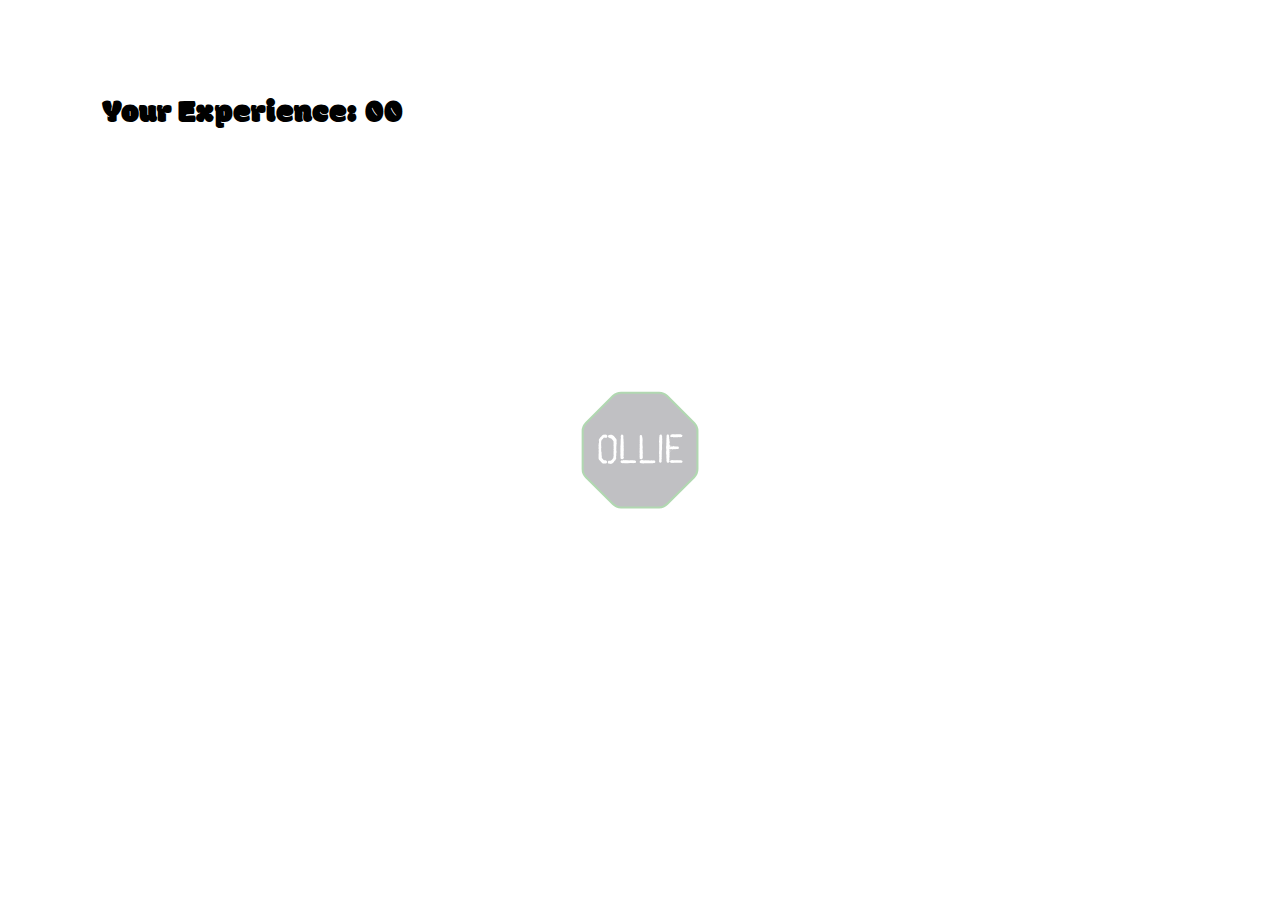
==== commit 551c6ea6: "implemented a hash table of tricks, complex prerequisites, and rudimentary hovering displays pre-req" ====
--- a/skateboarding_skill_tree.html
+++ b/skateboarding_skill_tree.html
@@ -4,15 +4,13 @@
     <meta charset="UTF-8">
     <!-- <meta name="viewport" content="width=device-width, initial-scale=1">
     -->
-    <title>An emptysss page</title>
-
+    <title>Skateboard Trick Tree</title>
+    <link href="https://fonts.googleapis.com/css?family=Modak&display=swap" rel="stylesheet">
     <style>
-      body {
-        font-size: 1.2em;
-        font-family: "Trebuchet MS", Helvetica, sans-serif;
-        text-align: center
+      .trick_svg_hidden { /* default for all svgs except for ollie */
+        display: none; /* doesn't render the element on the page */
       }
-      .trick_svg {
+      .trick_svg_visible { /* used for all svgs once they appear on the page */
         position: absolute;
         top: 0; right: 0; bottom: 0; left: 0; /* used for centering with margin: auto; */
         margin: auto;
@@ -20,168 +18,162 @@
         height: 650px;
         pointer-events: none;
       }
-      .trick_shape_path {
-        visibility: hidden;
-      }
-      .trick_text_path {
-        fill: #fff;
-      }
-      .trick_shape_path_available {
+
+      .trick_shape_path { /* default for all shape paths except ollie */
         fill: #32323c;
         stroke: #c8c8f0;
         stroke-width: 2;
         stroke-miterlimit: 10;
         pointer-events: auto;
         opacity: 0.3;
-        visibility: visible;
+      }
+      .trick_text_path { /* default for all text paths except ollie */
+        fill: #fff;
+      }
+
+      .trick_shape_path_available { /* prerequisites for the trick have been met */
+        fill: #32323c;
+        stroke: green; /*#c8c8f0;*/
+        stroke-width: 2;
+        stroke-miterlimit: 10;
+        pointer-events: auto;
+        opacity: 0.3;
       }
       .trick_shape_path_available:hover {
         opacity: 0.6;
-        stroke: blue;
+        stroke: red;
       }
-      .trick_shape_path_learned {
+      .trick_text_path_available { /* prerequisites for the trick have been met */
+        fill: #fff;
+      }
+
+      .trick_shape_path_learned { /* trick has been learned */
         fill: #32323c;
         stroke: gold;
         stroke-width: 2;
         stroke-miterlimit: 10;
         pointer-events: auto;
       }
+      .trick_text_path_learned { /* trick has been learned */
+        fill: #fff;
+      }
 
-      #v1, #v2 {
-        padding: 0px 40px;
-        background-color: grey;
-        margin-left: 10px;
-        margin-right: 10px;
-        font-size: 1.5em;
-        color: white;
+      #exp {
+        position: absolute;
+        top: 10%;
+        left: 8%;
+        font-family: "Modak", serif;
+        font-size: 2em;
       }
-      #v1:hover, #v2:hover {
-        background-color: black;
+      #reqs {
+        position: absolute;
+        top: 10%;
+        right: 8%;
+        font-family: "Modak", serif;
+        font-size: 2em;
+        opacity: 50%;
+        text-align: center;
       }
-      #gain {
-        padding: 40px 40px;
-        background-color: gold;
-        font-size: 1.5em;
-        color: red;
 
-      }
-      #gain:hover {
-        opacity: 1;
-        color: gold;
-        background-color: red;
-      }
     </style>
-    <script src = "skate skill tree/skate_skills_script.js" defer></script>
+    <script type="text/javascript" src="skate skill tree/skate_skills_script.js" defer></script>
 
 </head>
 <body>
-  <div>
-    <p>Are double kickflips/heelflips required before learning: double hardflip, nightmare flip, inward double heel, and daydream flip?</p>
-    <a id="v1">no</a>
-    <a id="v2">yes</a>
-  </div>
-  <div style="width:300px; height:50px; margin-top: 20%; margin-left: 10%;">
-    <p>Experience:</p>
-    <p id="myExp" style="height: 80px;">0 - You suck!!</p>
-    <a id="gain">GAIN EXP</a>
-  </div>
-
-  <div>
+    <section id="exp">Your Experience: 00</section>
+    <section id="reqs"></section>
+  <div> <!-- all of the SVGs in the trick tree -->
     <!-- outer circle -->
-    <svg xmlns="http://www.w3.org/2000/svg" class="trick_svg" viewbox="0 0 625.3 625.3" preserveAspectRatio="xMinYMin meet" id="doubleHeel">
-        <path d="M350.8 125.3l-2.1-.2a189.5 189.5 0 00-72.2 0l-2.1.2a11 11 0 01-10.6-8.1l-24.8-93c-.8-2.9-.3-6 1.2-8.6 1.6-2.6 4.1-4.4 7.1-5a310.3 310.3 0 01130.8 0 10.8 10.8 0 018.3 13.6l-24.9 92.9a11.2 11.2 0 01-10.7 8.2z" class="trick_shape_path"/><path class="trick_text_path" d="M272.7 45.3s0-.1 0 0c-.1-.1-.1-.1-.1 0l-.3-.2-.2.2h-.4l-.1-.1-.6.1-.1.2h-.8l-.5-.2-.2-.2h-.1l-.2-.3h-.2v-.7l.3-.1-.1-.1v-.2l.5-.1v-.4h.4v.2l.4.1v-.2h.8l.1-.1h.4l.5-.1.1-.1-.1-.1.1-.1.3.3h.2l.4-.2h.2l.1.1h.4l.4-.3h.2v-.3l.3-.3.1-.3h.3l.2-.3.1-.3.7-.8V40h.3v-.3h-.2v-.2l-.1-.5h.2v-.2l-.1-.1-.1-.5.1-.1-.1-.6v-.2l-.1-.6-.1-.5h-.1l.2-.3-.1-.6-.1-.1-.1-1.4.1-.2-.3-.1.3-.6-.2-.4-.2-.1.2-.2.1-.4-.2-.4.2-.3-.3-1 .1-.2-.4-.4v-.3l-.3-.2h-.2l-.2-.3h-.2l-.4-.3-.2-.2-.5-.2v-.2l-.6-.1-.1-.2h-.2l-.1.1v.3l-.1.1-.3-.3.2-.1-.6-.1-.2.1-.6-.1-.1.1h-.3l-.2-.1-.5.3h-.2l-.1-.2-.6.3-.4-.3-.1.2h-.1v-.1h-.3l-.2.1-.3-.1-.5.3-.5.1V28v.1l-.2.2.1.3h.4l.2.2v.1h-.4l-.2.2.1.1.1.4.2.1v.1h-.1l.1.6-.1.2h.4l-.4.4.1.3.3-.2.1.1-.2.1-.1.6h.1l.1.3h-.2l.1.4.2.2-.1.3-.1-.1-.1.1.1.1v.6l.2.2-.1.3.1.2v.2l-.1.1.2.4-.2.1-.1.6.3.1v.2l-.4.2.2.1.1 1.3-.1.2.2.4.1.4-.1.1.4.2v.3l-.2.4.2.5-.1.5.4.2v.1h-.2l-.2.5.2.4-.1.2.1 1h.4v.2h-.3l.1.5.3.2v.3h-.1l-.1-.1h-.1l.3.3-.2.1v.3l-.4.4-.3.2-.1-.1-.1.1-.5.1-.5-.2-.3-.6-.1-.7.2-.3-.1-.4-.1-1 .1-.3h-.1l-.1-.6-.1-.1.1-.2V41l-.2-.1v-.6l.1-.3-.1-.8-.1-.3-.1-.5-.1-.2.1-.2-.1-.8-.1-.1-.4-2.5h-.1l-.1-1 .1-.1-.1-.1.1-.4-.1-.2-.2-1.7.1-.1-.2-.4v-.3l.1-.2v-.2l-.3-.3.1-.3-.1-.3-.1-.9.1-.3-.2-.3.1-1 .2-.1.1-.2.5-.4.2.1.7-.1.2.2.5.2h.4l.5-.2v-.3l.5-.1v-.1l.1-.1.4.1.2-.1 1.1-.1.2.1.6-.2h.4l.1.1.1-.3.4-.1.1-.1.2.2h.4l.3.1.7-.1.2.2h.4l.5.3.2.4.7.4v.1l.4.1.2.3h.3l.4.3.1.2.3.2v.2l.8.7.2.5.1 1.3.1.2v.2l.2 2v.3l.1.1.1 1.2.2.1-.2.3.1.5.2.1.1.5-.2.2.2.2-.1.2v.5l.1.1-.1.1.1.1-.1.2v.9l.2.3-.1.2.1.1v.5l-.2.4.2.4-.1.2-.2.2.1.2-.1.2v.3l-.6.5v.5l-.4.1-.5.5-.3.1v.2l-.3.1-.1.2-.2.1-.3.5-.1-.1-.2.2-.3.6-.5.3h-.4l-1.5.5h-.3l.1-.2c.6-.1.5-.1.4 0zm-6-17.5h.3v-.5l-.1-.1-.2.1h-.2l.1.1h.3v.1h-.4l.2.3zm.6-.1zm9.2 11.8v-.1h-.1l.1.1zM286.3 44.5l-.3-.1h-.4l-.5-.2-.8-.6-.2-.3-.4-.2-.3-.3-.3-.2-.1-.3-.5-.3-.5-.7-.2-.7.1-.2-.2-2.6.1-.1-.1-.8v-.3l-.1-.1v-.4l-.1-.2.2-.4-.1-.2.1-.2v-.4l.1-.5h-.1l-.1.1v-.6l.1-.2-.2-.4.1-.5.1-.2-.1-.1V32l-.1-.3.1-.7-.1-.2.2-.3-.1-.3-.2-.1.2-.3v-.2l-.2-.3.1-.7-.2-.2v-.2l.1-.1v-.5l.1-.1v-.2l.7-.9.2-.4h.4l.1-.3.3-.1.1-.3.3-.3.1-.3.3-.3.3-.1v-.1l.6-.4.4-.1h.5l.8-.2.1.1h.6l.4.3.3.4.4.1-.2.1-.1.6-.2.1-.1.5-1.1.1-.1.2-.5-.2h-.3v.1h.1v.2l-.2-.1-.2-.1h-.2l-.2.3-.2.1-.1.2h-.1v.3l-.1.2h-.2l-.2.3-.2.1-.2.4h.3l-.1.2h-.2l-.1.2v.6l-.1.2v.5l-.1.2.2.1-.1.1.3.4-.2.3v.3l.1.1-.1.2.1.2v.5l-.1.2.1-.1.1.1-.2.4.2.8-.3.4.1.3v.4l-.1.2.1.1.1 1.1-.1.2h.2l.1.1v.4l.1.1v.4l-.1.2.2.4-.1.2v.2h.1l-.2.2.2.5.3.2-.2.2v.3l.2.3-.1.5.2.2v.1l.4.3.1.2h.2l.4.6.7.4.7.1.2.2.1-.1h.4l.5.2.2-.1.1.1-.2.2.4.3v.4l.1.2-.3.3.2.2-.4.2-.4.2-.4.1h-1.3zm4.4-.5l-1 .1-.3-.2-.1-.8.1-.4.2-.3.1-.3h.3l.1-.1.7.1.3-.2h.2l.7-.3.1-.2.3-.2.3-.3.2-.6.1.1.3-.1v-.5l.2-.2v-.4l-.2-.2.1-.3.1-.5h-.1V38l.2-.1-.2-.3-.1-2 .1-.3-.1-.1.2-.4-.3-1 .1-.5v-.5l-.1-.1.2-.5-.2-.3.2-.1-.2-.3v-.1l-.2-.1.1-.3v-.9l.1-.4-.1-.1v-.4l-.1-.2.1-.2v-.5l-.2-.2V28h.2l.1-.1-.2-.2-.1-.2h-.2l-.2-.6-.1-.1-.3.1v-.5l-.2-.1-.2.1-.2-.1.1-.1-.3-.4h-.2l-.2.2-.1-.2h-.6v-.1h-.6l-.7-.3-.3-.4-.1-.1v-.3l-.2-.2.1-.2.7-.6 1.5-.1.2-.1h.5l.2.1h.3l.3.1.2.2.5.2 1.1 1 .4.5.4.1.1.2.2.2v.2h.1v.1l.1.1.1.7.2.1-.1.3.1 1.3.1.5-.1.2v.4h-.1v.9l-.1.4v.5l-.1.1.1.5.1 1.2-.1.4.3.4v.6l.2.3-.1.1v.3l-.1.2v.5l-.1.2.1.2.1 1.5-.2.4.3.3-.1.3v.3l.1.1v.3l-.2.4-.1.5-.2.2v.3l-.5.4h-.2l-.3.7-.4.3-.2.3-.2.1-.1.4h-.4l-.7.4-.1.2h-.6l-.1.1h-.5l-.3-.2zm.5-17.5v.3l-.2-.2.2-.1zM303.4 43.2l-.1-.1-1.2-.3-.6-.5-.4-.2V42l-.4-.5-.3-.1-.1-.3-.9-.7-.2-1.6.1-.4-.1-.3v-.4l-.3-.2.1-.2.2-.1-.1-.2v-.6l.1-.2-.2-.2v-.4l-.2-.1.1-.2v-.7l-.1-.1v-.4l-.2-.1.2-.2v-.2l-.2-.1.1-.1v-.5l-.1-.4.1-.7v-1.5l-.1-.3.1-.4-.1-.4v-.4l.1-.1v-1.5l.1-.4-.1-.2V26l.1-.4-.1-.2.1-.4-.1-.1.1-.4v-.7l.4-.4h.5l.6.1.4.7-.1.5.2.2-.1.1v.6h.1l.2.7v.6l-.1.2.2.5v.5l.1.1v.4l-.2.4v.2l.2.4-.1.9.2.3-.1.3v.9l.1.1-.1.1-.1.3.1.1v.4l.1.3v.3l.1.2v.4l-.1.2-.1.1.1.4.1.1-.1.1v.3h-.1l.1.1h.1v.2l-.1.3v.3l-.2.3h.2l.1-.2.2.2v.2h-.2l-.1.2.2.1v.2l-.1.1v.3l.1.1v.1l.2.2-.2.2.2.2v.5l-.1.4.2.3.3.1.2.3.2.2.1.2h.2l.2.2.2.1v.3l.1-.1.2.1h.4l.3-.2.1.3.5.1.3.3.3.2.2.6h-.2v.2l.1.1v.1h-.1l-.2-.3v.4l-.4.2-.1.2h-.5l-.3-.1h-.5zm-2.2-9.3c.1 0 .1 0 0 0 .1 0 .1 0 0 0 .1 0 .1 0 0 0zm6.5 9.2l-.2-.1-.6-.1h-.3l-.2-.2v-.2l-.3-.3v-.4l.3-.2v-.4l.3.1v-.2l.5-.2.2.1h.7l.4-.4-.1-.1.2-.1.2-.4.2-.1.4-.5.1.1.2-.2.2-.3-.1-.3.2-.2.1-.8-.3-.2h.3l-.1-.4v-.9l.2-.6-.2-.2.1-.6-.2-.4.2-.2-.1-.9.1-.1v-.5l.2-.2-.2-.1v-.7l-.1-.3v-.7l.1-.1v-.5h-.3l.2-.1.1-.4-.1-.3.2-.7-.1-.3v-.8l.1-.1-.1-.2v-.6l-.1-.1.1-.3v-.6l-.2-.4.1-.2v-.3l.1-.1-.1-.3.1-.1-.1-.3v-.2l.1-.1.2-.7.4-.1.4-.1.3-.1.4.1.2.4.2.1v.1l.1.1-.2.1.3.5v.5l-.1.2.1.6v.4l.1.1v1.8l-.2.3.2.4.2.1-.2.6.1.1v.4l-.1.3v.5l-.2.1.3.8-.1.1.1 1-.2.1.1.1-.1.4v1l-.1.1.1.1-.2.1.1.4h.1v.1l.2.3-.1.1h.1v.1l-.2.1v.3l.2.1-.2.1.1 1.1.2.1-.2.1.1.1-.2.5v1.1l-.1.5-.2.3-.2.1-.1.2-.2.1-.4.5-.3.1-.1.3-.4.4.1.1h-.1l-1.2.8-.4.1h-.4l-.2.2c-.3.6-.3.6-.5.6.1 0 .1 0 0 0zm.5-3l.2.3-.1.1-.1-.1v-.3zM319.1 43l-.3-.1-.2-.2h-.7v.2h-.6l-.1.1-.3-.1h-.5l-.4-.4-.1-1.1v-.8l-.1-.1v-1.3l-.1-.3.1-.1v-.5l-.2-.2.1-.1v-.6l.2-.3-.1-.2.1-.8-.1-.5-.2-.3.2-.2V35l-.3-.3.2-.3V34l-.1-.1.2-.3-.2-.5.1-.1-.2-.3.2-.2v-.4l-.1-.1v-.6l-.2-.6.2-.2V30l-.1-.1.1-.1-.1-.4v-.6l.1-.1-.1-.1v-.3l.1-.1v-.1l-.2.1v-.3l.1-.2-.1-.4.1-.3-.1-.2.1-.4-.1-.3.1-.1v-1.8l.1-.4.2-.1v-.1l.4-.2h.4l.3.1v.1h.3l.4.3-.1.1.1.1.2.1v.1l.2.1-.1.4-.2.2.1.1v.1l-.1.1.2.5h-.3l.1.6.2-.1h.3v.1l-.1.1h-.2v.1l.1.2.1.4-.2.2v.3l.3.3v.4l-.3-.2v.5h.3l-.3.5.3.3.5-.5.1.1v.1l-.2.1-.3.1-.1.1h.2l.1.1h.3v.6h-.1l-.1-.3-.2.1.1.3h-.1l-.1.2-.1-.1V30l.1-.2-.2-.1-.1-.2h-.2v.2l.2.1v.2l-.2.1v.5l.4.2.2-.3.2.2.4-.2v.4l-.2.1h.4v-.1l.6-.2.3.6.4-.1v-.3l-.1.2-.2-.2-.1-.6h-.2l-.2.2-.1-.3.4-.1.4-.1.1-.1.5.3v.1l-.4.3.3.2v.3l.5.1.2.2h.2l.1-.1-.1-.1.1-.1.3-.3h-.3l-.2.2-.3-.3h-.2v.1l-.1-.1v-.3l.3-.4.2.2v.4l.2.1.1-.4.2-.3-.2-.4.7.1-.1-.5-.1.1h-.2l-.2-.2-.2.1-.2-.5v-.2l-.1-.1h.1l.2.5h.3l.1-.1.2.2.3-.3v-.2l.2-.2v-.2l.3-.2.1-.4-.1-.1.2-.3.1.1v.3l.4.2v.1l-.1.3h.2v.2l-.2.2.2.2h.2l.1.3h-.2l-.2-.2h-.2l-.2.1v.1l.3-.1.2.2v.5l-.2.1-.1.1-.2.1v.3l.2-.1.1-.1h.2l.3-.4h.4l.2.1h.1l.1-.1h.2v.1h-.1v.1l.2.1.2-.1v-.3l-.3-.1-.2-.2-.2.2h-.3v-.2l.3-.1h.5l.2-.3-.3-.3h-.2v.2l-.1.1-.1.1-.3-.1-.1-.3-.2.1.2-.3v-.1l.2.1v.4l.3-.1-.1-.1.1-.1V28h-.3l-.4.1V28l.2-.1.2-.3h.1l.2.2h.3l.1-.4h.3v-.2h-.3v-.4l-.3-.1.3-.3-.3-.3h-.3l-.1-.3-.2-.1.2-.1-.5-.3h-.3l-.2-.2-.4.3-.2-.2h-.3v.2l-.2.1h-.1l.1-.2-.1-.2h-.3l-.1.1.2.1-.1.1h-.2l-.4-.4-.1.1v.1h-.3l-.1-.2h-.1l-.3.4h-.3v-.2h.3v-.1l-.3-.2-.2.1-.5-.1-.3.2-.2-.2-.2-.1-.2-.2-.2-.1.1-1.1.4-.3h.7l.2-.1.3.1.1-.1h.5l.2.2.3-.3h.3l.1.2.2-.1.1-.1.5.1h1l.3-.1.2.2h.3l.2-.1h.3l.2.2h.2l.2.2h.3l.2.2v.2l.2-.1.5.5.2.1.1.1.3.1.1.4.3.2.1.3.2.1.4.6v.4l.1.2v.4l.2.3-.3.1.2.4v.4l-.1.2v.2h.1l-.1.4h.1v.1l-.2.1.1.2.3.2-.1.4-.2.2-.1.3v.5l-.2.1-.4.1v.3h-.2v.2l.1.1-.3.3-.3.5.1.2v.4l.4.2-.1.2.3.2.3-.1-.1.1.1.1v.5l.3.3v.4l.2.4v.3l-.1.3v.3l.2.7-.3.4.1.2v.5l-.2.1.1.2v.6l.1.1-.1.1h.1l-.1.2v.6h-.2v.4l-.3.5-.3.1-.9.8-.2.3-.3.1-.2.3-.5.2-.1.1h-.4l-.6.4h-.8l-.2.1-.1-.1-.5.1h-1.4v-.1l-.4.1-.5-.1-.2.1-.3-.1c-.4-.4-.6-.4-.9-.4zm-.9-11.1l.3-.2-.1-.2-.4.2.2.2zm.1-.4l.2-.1.1-.3-.1-.1h-.5l.3.5zm-.1 4.8l.2-.1-.3-.4h-.1v.3l.2.2zm-.1.3c0-.1.1-.1 0 0 0-.1 0-.1 0 0 0-.1 0-.1 0 0zm.2 4.6l.3-.1.2.1.3-.1V41l.1-.1.5.1.2-.1h.4l.1.1h.9l.1-.2.4.2.3-.1v.1l.2-.1.3.2.3-.1.3.2.2-.3.5.1.1-.3.3.1.7-.3.3-.5.4-.3.2-.5V39l.2-.2v-.1h-.2l-.1-.3-.3.1-.1-.1.1-.1.1.1.3-.2h.1l.1-.2-.2-.2h-.2l.3-.5v-.7l-.2.1v-.3h.2l.1-.3-.3-.3h-.2l-.1-.1h.2v-.2h-.1l-.1-.2-.2-.1-.2-.4v-.2l-.1-.2h-.2v-.2h-.3l-.1.1-.1-.2v-.2h-.2v.3l-.2.4-.2-.1h-.3l-.2-.1-.3.1.1.2-.5.3.1-.2v-.4l-.2-.2-.2-.1-.3.3v-.1h-.2l.1-.1v-.4h-.3l-.1.2.1.1v.5h-.1l-.1-.2h-.2v.3l-.1.1h-.2v.3l-.2.2-.3-.3.2-.1v-.3l.2-.1v-.1l.5-.2-.1-.3v-.2l-.3-.2-.2.1.2.1v.1l-.3.2-.1-.2-.1-.1v-.1l-.1-.1-.2.2.1.1v.2l-.1.1v.1h-.1l-.1-.1-.2-.2-.3.1-.1-.1-.4.5-.1.7h.1l.1-.3.1.3.1-.1.1.1v.2h-.2l-.1.1h-.3l-.1.1-.1-.1h-.1v.4l.3-.1v.1l.1.3.3-.1v-.4l.1-.1.1.2.2.1-.9.9-.1.2v.5h.7v.2l-.3-.2-.1.2.1.1-.2.1v.1l.4.2v.2h-.3l-.2.2.2.5v.2l-.2.2h.4v.3l-.1.1v.3l-.1.3v.2l-.1.1.1.3.3-.1v.1l-.2-.1-.2.1-.3.2zm-.2-2.3l.1-.1-.1.1zm.4-11.8l.2.1v.1h-.2l-.1-.2h.1zm-.1 6.9l.2-.1h.3l.1-.1-.2-.5-.2.2v.1l-.3.2.1.2zm.7-6.3l-.2.4-.2-.3.4-.1zm-.1 2.5l.1.1-.1.1-.2-.1.2-.1zm-.2 1.3h.2v-.1h-.2v.1zm0 7.1s0 .1 0 0c-.1.1-.1 0-.1 0h.1zm.1-.8s0 .1 0 0c-.1 0-.1 0 0 0-.1 0-.1 0 0 0zm.3-8.9l-.1-.2.2-.1.3.1v.1l-.1.1-.1-.1-.2.1zm.1 6.4v-.1l.2-.3-.4-.1v-.2l.3.1.2.2v.1h.2v-.5h.1v.2l.1.3v.4l-.1.1-.2-.3-.4.1zm-.1-1.7h.1l-.1-.1v.1zm0 3.2l.1.1v.1l-.2-.1.1-.1zm.1 3.4c.1 0 .1 0 0 0 .1.1 0 .1 0 .2h-.1l.1-.2zm.2-1.4c0 .1-.1.1 0 0-.1 0-.1 0 0 0 0-.1 0 0 0 0zm.2-.2h.2v.3l-.3-.2.1-.1zm.2-.6v.1h-.1l.1-.1c-.1 0-.1 0 0 0zm.2-10.7h.2l-.1.3-.1-.1v-.2zm0 7.4v.1h-.2v-.1h.2zm0-.2s-.1 0 0 0c-.1 0-.1 0 0 0-.1 0 0 0 0 0zm0 1.3c.1 0 .1 0 0 0l-.1.3h-.1V36l.2-.2zm0 1.5h.3v.1h-.2l-.1-.1zm.2.4h.1v.4h-.2l-.1-.2.2-.2zm.1-1.8v-.3h.2v-.1l-.3-.2.3-.3h.2l.2.1-.2.2.1.5-.1.1-.2-.1-.2.1zm.6-6.2c0-.1-.1-.1 0 0l-.4-.2.1-.2h.7l.1-.3h.2v.1l.1.2v.2l-.2.1-.1.4h-.2l-.1-.2-.2-.1zm-.5 7.8c-.1 0-.1 0 0 0zm.2 1.8v.2l-.2-.1.2-.1zm.2-11.8v.4h-.2l.2-.4zm-.2 9.7l.1.1h-.1v-.1zm.2 1.2l.1.2-.2-.1.1-.1zm.1-4.4l.2-.1-.2.1zm0 .7c0 .1 0 .1 0 0-.1.1-.1.1 0 0zm.1.1v.2l-.1-.1.1-.1zm-.1 3l.2.2-.1.1-.1-.1v-.2zm.2-1.6l.1.1-.1-.1zm.3.8h.3l-.2.3-.5-.1.4-.2zm0-7.4s.1-.1 0 0c.1-.1 0-.1 0 0 0-.1 0 0 0 0zm0 5l.1-.1-.1-.1.1-.1h.5l-.1.3.2.2v.1l-.2-.1-.4.3v-.3l-.1-.2zm.4-8.4v.3l-.2.1v-.4h.2zm-.5 14h.2v.1c-.1.1-.1 0-.2-.1 0 .1 0 .1 0 0zm.3-5.1l.1.1h-.2v-.1h.1zm0 1.4l.1.1-.2-.1h.1zm.1 2.7h-.2.2c-.1 0-.1 0 0 0zm.6-11.5h.2l-.1.3h-.5l.4-.3zm-.5 10.4c.1.1.1.1 0 0l-.1.2.1-.2zm.1 1.2c-.1.1-.1 0-.1 0h.1zm0-.1s-.1 0 0 0c-.1-.1-.1-.1 0 0-.1-.1 0-.1 0 0zm.3-2.8h.1l-.1.4-.1-.2.1-.2zm.2-2.4l.1-.2-.1-.1-.1.1v.1l.1.1zm-.2 1.8l.1-.3.2.2-.1.3-.2-.2zm0 2l.1-.2.1.3-.2-.1zm.4-7.4l.1-.4h.2l.2-.1v-.3l.3-.1-.1-.1-.3.1-.2.3-.3.1v.3l.1.2zm-.2 9.8v.1h-.2l.1-.1h.1zm0-1.7h-.2.2zm.2-3.6v.1h.2l-.1.1h-.1l-.1-.3.1.1zm-.1 4.7v-.2h.3l-.1.1-.1.2-.1-.1zm.6-8.6v-.3h-.4v.3h.4zm-.2 5.1l.1-.2h.3l.2.1-.3.3h-.3c-.1-.1-.1-.1 0-.2-.1 0-.1 0 0 0zm0-.7l.3.1v.1l-.3-.1v-.1zm0 5.2l-.1.1v-.1h.1zm.1-6.8h.3l-.2-.2-.1.2zm.1.6l.1.2h-.1v-.2c0 .1 0 .1 0 0zm.3-5.8h.1v-.2h-.1c-.1.1-.1.1 0 .2-.1 0-.1 0 0 0zm0-2.1h.1v.2h-.1v-.2zm.1 2.9l.2-.1-.2-.3-.1.2.1.2zm-.1 4.8l.1-.1.1.1.1-.1v-.2l-.2-.2-.1.3c-.1.1-.1.1 0 .2zm.4.8l.1.1-.1.1-.1-.1-.4.1-.1-.2h.6zm-.5-.5l.2-.1.1.3-.1.1-.2-.1v-.2zm.1 2.8s0 .1 0 0l-.2.1v-.1h.2zm0 3c-.1 0-.1 0 0 0-.1 0-.1 0 0 0zm.3-12.1l.1-.2.2-.1-.1-.1h-.1l-.1.4zm-.2 9.3l.2.1-.2.2v-.3zm.2-.3l-.2.1v-.1h.2zm0-.9l.2.3-.2.2h-.1l.1-.5zm.1-5.4l.2-.3-.1.1-.1.2zm.1-.4zm.3-3.7l.2-.1v.4l-.1.1-.2-.3.1-.1zm.2-.6l.1.2-.1.1-.2-.1.2-.2zm-.3 4.3h.2v-.1l-.2.1c0-.1 0-.1 0 0zm.3 4v.1l-.3.1h-.2l.1-.2h.4zm-.3 1.6l.1-.3.2-.1.1.1-.3.5h-.1c-.1-.1-.1-.1 0-.2-.1 0-.1 0 0 0zm-.1 2.2v.1h-.1l.1-.1zm.2-1.4c-.1 0-.1 0 0 0-.1 0-.1 0 0 0-.1 0-.1 0 0 0zm.2.6l-.2.1v-.1h.2zm0 .5v.1l-.2-.2.2.1zm0 1l-.1.1h-.1V39h.2zm.3-8.9l.1-.2h-.1c-.1.1 0 .1 0 .2zm.2 5.1l.1.2h-.2l.1-.2zm.4-6.9l.2-.2V28l-.2-.2-.1.2.1.3zm-.2 11.2v.2l-.2.1.1-.3h.1zm0-2.6v.2h-.1l.1-.2zm.5-9.3l.1-.2v-.1l-.3.1.2.2zm-.5 8.7l.3.1v.1h-.3v-.2zm.6 1l-.1.1h-.2v-.1h.3zM332 40.8l-.2-.2-.1.1-.4-.4.1-.1-.1-.7-.1-.3.1-.1v-.2h-.1l.1-.3v-.2-.8l.1-.1-.2-.3.1-.2.1-.8-.1-.2v-.6l-.1-.1.1-.1v-.3l.1-.1-.1-.1.1-2 .1-.6-.1-.1v-.7l.1-.2-.1-.3.2-.8.1-1.2.1-.1h-.1l.2-2.3.1-.3v-.7l.1-.2-.2-.3v-.6l.2-.4.2-.1.3-.4h.4l.4.2.5.6v.1l.1.1v.4l-.1.3.1.3-.2.2.1.3.2.2-.1.1v.3l.1.3-.1.9.1.6-.2.2.2.1.1.4-.1.1v.3l.1.1-.1.1v.6l.1.1-.2.2-.1.5.1.3-.1.1.1.9h-.1v.4l-.2.2.1.3-.1 1.1.1.1-.1.8-.1.3.3.7-.4.4.2.4-.1.9.3.3-.3.1-.2.3h.2v.3l-.2.5.1.1h.1v.1l.2-.1-.1.6h-.3v.4l-.1.1v.3h-.2l-.1-.1.1-.1-.3.1-.1.1h-.1l-.2.1-.1-.1-.3-.1zm5.3 3.2c0 .1 0 .1 0 0h-.8l-1-.1-.2-.1-.3.1-.5-.1h-.5v-.1h-.2l-.2-.1-.2.1h-.4l-.3.1v-.2h-.1l-.1.3-.8-.5-.2-.2-.1-.3-.1-.1.2-.3-.1-.2.3-.2.1-.2.6-.2.4.2.5-.1v-.2l.4.1-.1.1.5.1.1-.1h.2l.1-.1.2.1h.6l.3-.2v.2l.5.1 1.1.1.2-.1.3.2.3-.1.5.2.2-.1h.3l.1.1 2.2.2.4.2.3-.1.3.2h.5l.3.3.3.3-.2.9-.2.2-.4.1-.7-.1-.3.1h-.5l-.2-.2-.1.1h-.6l-.1-.1-1.4-.1-.3.1-.3-.2-.8-.1zm-4.6-3.1h.1v.3h-.1v-.3zM346.2 44.1v-.3l-.1-.5-.1-.3.1-.7.2-.2-.2-.5.2-.3-.1-.3.1-.4-.1-.2.2-.5-.1-.3.1-.4h.1v-1.1h-.2V38l.2-.3-.1-.4.1-.1v-.4l.1-.3-.1-.3.2-.4h.1l-.1-.5-.2-.1.2-.2v-.6l.1-.2-.2-.5v-.3l.1-.2v-.7l.2-.1.2-1.3-.1-.1.1-.1v-.6l.2-.5-.1-.1.1-.7.3-.1-.2-.1.1-.7.1-.1.1-.8-.1-.2.1-.1v-.4l.1-.1-.1-.3.1-.2.1-1.2.1-.1v-.4l.3-.2h.4l.2.1h.4l.2.2.1.5.2.1v.1l-.1-.1v.1l.1.1-.2.2.3.5v.1l-.1-.1h-.2v.1h.2v.5h.2l-.3.6.1.1.5.1-.3.3h-.3-.1l.1.2.2.2.1.5-.2.4.1.2h.2l.2.2-.1.1h-.2l-.1.1v-.1h-.1l.4.5-.3.2h-.3l.1.3.4.4-.4.1-.1.5.2.3v.1l.1.2-.1.1h.2l.1.1h-.1l-.2.3.2.1h.4l.3-.2.5.2h1.3l.2-.3.2.4.2-.1.1.2.3.1.2-.2.6.2.7.1.6.2.8.1.3.3v.1l.3.4-.2.5-.4.4-.5-.1-.9.1-.7-.1-.1.1h-.4v-.1l-.2-.1-.2.1h-.3l-.1-.1h-.3v.1l-.9-.2-.3.3-.1-.4.1-.1-.5.2-.2-.2h-.2v.3l-.6-.3-.1-.3-.2.2h-.1v.4h-.1l-.2.3.2.2v.3l-.1.1-.1 1.2.4.2-.4.1.1.3h-.1l.1.1-.2.1.1.4h.2v.1l-.2.2-.1-.2-.1.2.2.3-.3.5.3-.1.1.3-.4.1.3.1v.2l-.3.3.2.1-.1.5-.1.1v.4l.2.1v.2l-.3.4.1.2-.1.2v.5l.1.2v.5l-.1.1h-.2l-.6.5-.6-.1-.3-.4-1 .6zm3.3-12.8c0-.1 0-.1 0 0 0-.1-.1-.1 0 0-.1-.1-.1-.1 0 0zm-.1 1.9l-.1-.1v.1h.1zm.3.7l.4-.4-.1-.1-.1.1h-.3v.4h.1zm-1.2 9.4h.2v.2h-.2v-.2zm1.8-14.3l.1.2-.3-.1.2-.1zm.2 15.9l-.2.1h-.4l-.3-.1-.1.1h-.2l-.1-.2-.3.1-.1-.2-.2-.2v-.4l-.1-.4.1-.4.5-.1.3-.2h.2l.4-.2h.2l.8.3.2-.1v-.1h.1l.1.2h.5l1.9.3.3-.1.4.2 1.5.3.3-.1.3.2.7.1.4.1.5.2.1.2v.7l-.6.3v.2h-.9l-2.3-.3-.3-.1h-.2l-1-.1-.2-.1-1.5-.1h-.4l-.3-.1c0 .1 0 0-.1 0zm2.5-18.1l-.5-.1h-.4l-.3.2-.2-.3-.6-.1-.4.1.2-1.3.5-.4h.7l.4-.2.7.2.3-.1.3.2.3-.1.7.2.2-.1h.2l.1-.1.2.2.5.1.4-.1.1.2.5.1h.4l.8.2 1 .1.3.2h.3l.3.3h.4v.2l.1.2-.2.5-.2.1-.1.3-.3.1-1.9-.1-.1-.1-.2.2-.2-.2-.6.1-1.3-.2-.3-.1-.4.1-1.3-.3v.2l-.1.1-.1-.1-.2-.4zm-3.4 9.4l.6.1-.2.2-.4-.2v-.1zm.3.4l.1.2-.2.1-.1-.2.2-.1zm.6-4.1l.2.1v.3h-.2l-.2-.2.2-.2zm.5 3.8l.1.2h-.1l-.1-.2h.1zM262.2 74.3l-.2-.2.1-.3-.2-.3-.1-.5.1-.1-.1-.2-.1-.5-.1-.9V71l-.1-.7-.1.1-.2-1.1.1-.1-.2-.1-.1-.7.1-.2-.2-.2-.1-.5-.1-.1v-.3l-.2-.9-.2-.4.1-.2h-.2v-.4l-.1-.1v-.3h-.1l.1-.4-.1-.2.1-.1-.1-.4-.2-.1.1-.4.1-.4-.3-.1.2-.2-.2-1.4h-.1V61l-.1-.5v-.1l-.1-.2-.1-.7-.2-.3v-.3l-.1-.5v-.1l-.1-.7-.1-.2-.1-.5-.1-.2v-.3l.2-.1-.2-.4.1-.3.2-.2v-.2l.6-.1.3.1h.3l.2.4.1.6.2-.2.2 1.5.1.1-.1.3.2-.1.1.7-.1.2.2.3v.2l.2.6.2.1-.2.2.1.5-.1.2.4.5-.2.3.1.2.2-.1.1.1-.2.3v.1l.4.1-.1.3.3-.3.3-.2v.2l-.3.2.2.1h.2l.5.1.6-.1.1-.2.1.2.1-.1.2-.6.2.1v.2l.4.1h.3l.2.1.2-.2.5.1.2-.3h.1v.3l1-.1V62l.3.1.1-.3.1.1v.2l.3.1h.4l-.2.2.3.1.1-.1-.1-.3.1-.2h.1v.1l.1.6-.1.2v.2l.2-.2v-.1l.2-.2.1-.6.1-.2-.1-.9-.2-.2.2-.2-.1-.6-.2-.2.2-.3v-.1h-.1l.1-.2-.1-.1h-.1v-.1l.2-.1-.1-.5.1-.1v-.2l-.2-.2.1-.6v-.3l-.2-.2v-.7l.1-.2-.1-.2.1-.1-.2-1.3.1-.5.3-.2.8-.1.2.2.4.6.1.7v.6l-.1.1.1.4.1.1.1.6.2.5.1.5-.1.1.3.3v.2l.1.1-.2.2.1.2v.3l.1.1v.2l-.1.2.1.4-.1.3.2.5-.1.2v.3h.1l.1.3-.2.3.1.3-.1.1.2.3-.1.3v.2h.2l.1.5.1.2-.1.2h-.1l.1.7.3.6v.3l.1.1h.2v.1l-.2.1-.1.3.1.7v.7l.1.2v.3l-.1.2.3.3v.3l-.1.3v.1l.1.1.2.5-.1.2.1.1-.1.3.1.6-.1.3.1.3-.1.2.1.6v.1l.1.4-.4.2-.2.2-.4.1-.3-.1-.3-.5-.1-.5-.2-.3.1-.3h.1l-.2-.2-.2-1.2V70l-.3-1.2v-.1l-.1-.4.1-.4-.2-.1v-.1l-.2-.1.1-.5-.2-.5-.1-.1v-.3h-.1V66l.1-.1-.1-.2-.2-.1v-.1l-.1-.1.1-.3-.1-.1v-.4h-.2l-.1-.2.1-.3.2-.1.1-.2-.3-.2h-.3v.4l-.1-.1-.5.3-.2.2h-.4v.2l-.2-.1-1.1.2-.1.1-.1-.1-.3.3-.6.2-.2-.1-.2-.1-.6.1-.2.3-.2.1h-.1l.1-.4h-.3l-.1.1-.1-.1-.3.3-.5-.3-.3.2-.2.4.2.3-.5.1.2.5-.2.3h.2v.1h-.2v.3l.3-.1.1.1-.2.1h.1l.4-.1-.1.2h-.6l.2.2.1.3-.1.1.1.3h.2v.1l-.3.2.1.1.2.8.1.2h-.2l.3 1-.1.4.3 1.1v.6l.1.7-.1.6-.1.2h-.2v.2h-.1l-.3.2h-.4c.6-.2.5-.3.3-.5zm1.7-9v.2l-.1.1v-.3h.1zm.2.1h.3l.2.1-.4.1.1.1v.1l-.3-.2.1-.2zm1.2.3v.1h-.1v-.1h.1zm.4-.7l-.3.2v-.1l.3-.1zm2.1-3.5h.2v.3l-.2-.1v-.2zm1.7-1.3h.1l-.1.2.2.1v.1h-.2v-.4zm.9 3.9l.2.1-.1-.2h-.1v.1zM277.1 72.5v-.3l-.2-.4-.2-.2-.1-.7.1-.2-.3-.4.1-.3-.2-.3v-.4l-.1-.1.1-.5-.1-.3V68h.1l-.2-1h-.2v-.1l.1-.3-.2-.4.1-.1v-.4l.1-.3-.1-.3.1-.4h.1l-.2-.4-.2-.1.2-.2-.1-.5.1-.2-.3-.4v-.3l.1-.2-.2-.6.1-.2-.1-1.3-.1-.1.1-.1-.1-.6.1-.6-.1-.1-.1-.7.2-.1-.2-.1-.1-.7v-.1l-.1-.8-.1-.1.1-.1v-.4l.1-.1-.2-.3.1-.2-.1-1.2.1-.1v-.4l.3-.3h1l.3.2.2.5.2.1v.1l-.1-.1v.1l.1.1-.2.2.3.4v.1l-.1-.1h-.1v.1h.2l.1.5h.1l-.2.6.1.1h.5l-.2.4h-.3l-.1.1.1.2.2.1.2.5-.1.4.1.1.1-.1.2.2v.1h-.2l-.1.1V58h-.1l.5.4-.3.2-.3.1.1.3.4.3-.3.1.1.5.2.3v.1l.2.1-.1.1h.1l.1.1-.1.1-.1.3.2.1h.4l.2-.3.5.1h.4l.7-.2.1-.3.3.3.2-.1.2.1.3.1.2-.2h.6l.6-.1h.6l.8-.1.3.2v.1l.3.4-.1.5-.3.5h-.4l-.8.2-.7.1-.1.1h-.4v-.1h-.2l-.1.2h-.3l-.1-.1h-.3v.1h-.8l-.2.4-.2-.3v-.2l-.4.3-.2-.2h-.1v.3l-.6-.1-.1-.3-.2.2h-.1v.4h-.1l-.1.4.2.1v.3l-.1.1.1 1.2.4.2-.3.1.1.3h-.1l.1.1-.1.1.2.4h.2v.1l-.1.2-.1-.2-.1.2.2.2-.2.5.2-.1.1.3-.3.2.3.1v.2l-.3.4.2.1v.5l-.1.1v.4l.2.1v.2l-.2.5.1.2-.1.2.1.5.2.1.1.5v.1h-.2l-.4.6-.6.1-.4-.3-.3.1zm.5-13.3s-.1 0 0 0c-.1 0 0 0 0 0zm.3 2l-.2-.1v.1h.2zm.4.6l.2-.4-.1-.1-.1.1h-.3v.4h.3zm.8 9.4h.1v.2h-.1v-.2zm-1.2-14.3l.1.1h-.2l.1-.1zm3.3 15.5l-.2.1h-.3l-.3-.1v.1h-.1l-.2-.1-.2.1-.1-.2-.2-.2v-.4l-.2-.3V71l.4-.2.3-.3h.2l.3-.2h.2l.8.2.2-.1v-.1h.1l.1.2.4-.1 1.8-.1.2-.1.4.1h1.4l.2-.1.3.1.7-.1h.3l.5.1.1.2.2.7-.5.4v.2l-.8.2-2.1.2h-.3l-.2.1-1 .1h-.2l-1.3.2-.4.1-.3-.1-.2-.2zm-1.3-18.2h-.8l-.2.3-.2-.3-.6.1-.3.1-.1-1.3.3-.4.6-.1.4-.2.7.1.3-.2.3.1.2-.1.7.1.2-.1h.2l.1-.1.3.2h.5l.3-.2.1.1h.5l.4-.1h.7l.9-.1.3.1.2-.1.3.2h.4v.2l.2.2-.1.5-.1.1-.1.3-.3.1-1.7.3h-.1l-.2.2-.2-.1-.5.2-1.2.1-.3-.1-.3.1h-1.3v.2l-.1.1-.2-.1-.2-.4zm-1.3 9.8h.6l-.2.3-.4-.2V64zm.4.4l.1.1-.2.1-.1-.2h.2zm-.2-4.2h.2v.3h-.1l-.2-.1.1-.2zm1.1 3.7l.1.2h-.1l-.1-.2h.1zM291.5 71.4l-.1-.2-.3-.1-.1-.7-.1-.2.1-.2v-.6l.1-.1-.2-.4v-.5l.1-.1-.2-.4.1-.3-.1-.4v-.6l.2-.3-.2-.2V66h-.1v-1.1l-.1-.2.1-.6v-.7l-.3-.1.1-.1h.1l-.1-.4.1-.1-.1-.7-.1-.2.1-.2.1-.2h-.1l-.1-.5.1-.2-.2-.5v-.5l-.2-.1.1-.3v-.6l-.2-.1.3-.3-.2-.2v-.2l.1-.2v-.2l.1-.2-.1-.1-.2-2.4.1-.1v-.5l.1-.3-.2-1 .2-.6.4-.4h.3l.3.1h.3l.3.1v.1l.4.5.4-.2.2-.4.2-.2.1-.2.5-.1 1-.1.1-.1.4.1h1l.2-.2.1.1h.9l.2.1.1-.2h.6l.3.2.1-.1h.7l.2.1h.9l.3.1h.2l.5.2.2.6-.1.1.1.3-.3.4-.4.2h-.4l-.6.3-1.4.1-.3.1v-.2l-.5.3-.2-.2-.7.1-.3.2v.2l-.2-.1-.1-.1-.1.2h-.5l-.1.2-.2-.1-.1.1v-.1l.1-.1v-.1h-.5l-.2.2-.4.1v-.1h-.3l-.3.1v-.1l-.3-.2h-.3l-.1.1.3.3-.1.2h-.3v-.1l.1-.1-.2-.5-.3-.1-.1.2-.1-.1V54l-.2.2v.4l.3.2-.2.5.1.2-.1.3v.4l.2.1.2.3.1-.1h.1l.2.2h-.4l-.1.1.2.3h.2v.1l-.1.1v.2l.2.1.2-.2-.2-.2-.1-.3h.5l.1.4-.2.2.2.2v.1l-.5-.1-.3.1v-.1l-.1.1h-.3l.1.1h.2l.2.1-.1.1v.1l-.1.2v.2l.2.1h.2v.3l-.3.1v.5l.1.1-.1-.1.1-.2h.3v.1h.3v.1l-.2.1h-.2l.2.6-.1.1.1.1.1-.2.1.1.2-.2.2.1h.2l.1-.3h.1l.1.3h.2l.1-.2.2.2v.2l.2-.1.3.1.7-.2.4.2h.6l.3.1.3-.1.3.1h.5l.5.2.2.4v.3l-.2.6-.5.2h-.4l-.4.1-.8.3-.6-.1h-.3l-.3.3-.3-.2h-.3l-.3.3-.2-.2h-.3l.1.1h-.2l-.2.2-.4-.2-.1-.2-.4-.1-.1.1.1.3h-.3l-.2-.3-.1.1v.3h-.1V63l-.1.2v.6l-.1.2v.6l-.2.2.1.1h.3v.1l-.2.3.1.3v.4h-.2v.2l.1.1v.5l.1.2-.2.2.2.4-.2.4.3.3-.1.3v.4l-.1.3.1.1-.1.1v.5l-.1.2.1.2v1.2l-.3.4v.1h-.1l-.1-.1-.3.2-.3-.1c.8-.7.7-.7.6-.7zm1.2-12.9h.2v-.3h-.3l.1.3zm.4 4.4l.2.3h.3v.1h-.5l-.1-.1.1-.3zm-.4-9.6h.2l-.3-.3-.2.1.3.2zm3 18.1h-1.2l-.1-.1h-.2l-.4-.1.1-.3-.3-.7.2-.2v-.3l.3-.1.2-.2.1.1h.3l.2-.2h.7v.1h.5l.1.1.4-.1.4-.2.3.2.1-.1.2.1.2-.2.3.1.6-.1.7.1.5-.2.6.1h1.2l.2.2h.2l.3.5v.8l-.2.3-.7.2-1.6.1-.1-.1-.4.1-.4-.1-.3.1-.5-.1-.6.2-.2-.1-.4.2-.2-.1-.4.1-.2-.2-.5.1zm-2.5-9.5l.1-.2h-.1v.2zm1.3-5.4h.2l-.1.2-.1-.2c0 .1 0 .1 0 0zm1.7-3h.2-.2zm1.3 17.7zM305.6 68.3h-.1l-.2-.2.1-.2h-.3v-.4l.1-.2-.1-.5-.1-.1v-.2l.1-.1v-.9l-.1-.3.1-.5.1-.1-.1-1.1-.1-.3.2-.6v-.8l-.2-.1.2-.2-.1-.3v-.5l-.1-.3.1-.3v-.5l-.1-.2v-.8l-.1-.1v-1l.1-.5-.1-.1.1-.1-.2-.4.1-.7-.2-.4.2-.2-.1-3.2.1-.5.4-.2h.6l.2.1h.3l.2.6.2.2-.1.3.2.3v.3l.2.7.1 1.4-.1.2v.2l.1.3-.1.2.1.6.1.2-.1.2h-.2l.1.6.1.1-.3.5.3.2v.2l-.1.1v.6l.1.1-.1.1v.5l-.3.2h.3v.5l-.1.1v.3h.3v.6l-.1.2.2.1v.2l-.2.2.3.2v.3l-.2.3.2.2-.3.2.1.3h.1l.1-.1h.1v.1l-.3.3v.9l.1.1v1.4l-.1.1h.1l.1-.1h.1v.2l-.3.2-.3.6v.3h-1c-.2.5-.3.5-.4.4zm.5 2.9l-.7-.3-.1-.3v-.8l.2-.4v-.1h.6l.2-.3h.3v.2l.6-.2.2.1.2-.3.2.1-.1.2.2.1h.3l.1.1.1-.2h.4v-.3l.4.4.3-.2.3.1.2-.1.3.2.3-.2.3.1.3.2.4-.1.8.1h1l.3-.1.6.2.1-.1.4.1.7-.1.3.3.3.2.1.3v.2h-.1l.1.1-.1.4-.2.1-.1.2-.2.1h-.2v.1h-.6l-.2.1h-1.1l-.6.1h-1.3l-.2-.1-.2.1h-.9v-.1l-.4.1-.8-.1-.1.1h-.4l-.1-.1-.5.2h-.3l-.1-.1-.3.1-.3-.1c-.4-.3-.5-.3-.9-.3zM319.9 70.7h-.4v-.3l-.1-.1v-.5l.1-.2-.2-.1-.1-.4.2-.4-.1-.2v-.2l-.1-.1v-.3l.1-.2-.1-.1v-.5l-.2-.4v-.5l-.1-.1.1-.3v-.6l-.1-.1v-.4l.2-.4-.2-.2-.1-.4.1-.3v-.9l-.2-.2h.1v-.5l.1-.2-.1-.3.2-.9-.1-.6-.1-.1.2-.3-.1-.1V59h.1v-.3l.1-.2-.2-.2.2-.6v-.3l.1-.1v-.4-.5l.1-.1-.2-.2.2-.6v-1.1l.1-.4.1-1.3.1-.3V52l.2-.5.5-.2h.4l.1.1.5-.1.3.5v.2l.1.2v.3l.1.3v.6l-.1.1v.6l.2.3v.2h-.1v.3l.1.3-.1.1.1.3-.1.1v.9l.1.1.3.1v.1l-.1-.1-.1.1h-.1l-.1-.1h-.1l.1.4h.1l.3.2-.1.2-.4.1v.1l.1.2v.1l.1.2h.5v.3l.2.2v.1l-.3.2.1.1-.2.2v.2l.1.3h.1l.4-.3.3-.1.1.1-.1.1v.1h.1v.4h-.2v.1h.6l.1.1.5-.2.3.3.3-.3.3.3h.3l.2.2.4-.3.1.1.1-.2h.1v.1l.1.2 2.1.1.5.4v.6l.1.3-.4.3-.1-.1-.2.1-.5.1-.2.1-.4-.1-.3.1-.4-.3v.1l-.2.1-.1-.1h-.7l-.1.2h-.2v-.1h-.3l-.3-.1h-.7v.3l-.3.1.1-.5-.7.3h-.3l-.1.4-.1-.2h-.1l.1-.4h.2v.1l.2-.1-.5-.3-.2.1h-.4l-.1.1h-.2v-.1l-.1.1.3.8v.1h-.2l-.1-.1-.2.3v.3h.1v1.1l-.1.1.1.1-.2.2v.6l.1.3v.2l-.2.1v.3l.2.4-.3.3.1.6-.1.1.2.3-.1.2.1.1-.2.5.2.2-.1.2v.8l-.2.6-.5.3-.3-.1-.2-.4zm1.8-16.1h.1l-.1.2h-.2l.2-.2zm0 .8l.1.1v.1h-.3l.2-.2zm-.2 3.4h.1l-.1-.1v.1c0-.1 0-.1 0 0zm.4-6.8v.1h-.1V52h.1zm1.9 1.2h-.5l-.2-.2-.2-.1-.1.1-.1-.2-.2.4-.3-.2v-.3l-.2.1-.1-.4.3-.2-.2-.2.2-.1.1-.2.1-.1-.1-.2.2-.2.1-.2.3-.1h.4l.1.1.1-.2h.1l.1.2.7-.2.3.2.4-.2.2.1h1.2l.2.1.4-.1h.4l.4-.1h.8l.2.1h.3l.1.1h.2l.2.1h1l.3.4.1.1.1.6-.1.3v.2h-.3l-.2.2h-.3l-.4.1h-.4l-.3-.2-.1.2h-.9l-.4-.1-.2.1-.5-.1-.2.2h-.3l-.4-.1-.2.1-.1-.1h-.2l-.1.1h-.6v.1l-.2.1-.5-.1h-.5zm-2.2 7.6c.1 0 .1 0 0 0 .1 0 .1-.1 0 0 .1-.1.1-.1 0 0 0-.1 0 0 0 0zm.6-5.1v.3h-.1v-.3h.1zm-.1 6.4c.1 0 .1.1 0 0v.2h-.2v-.2h.2zm.2-4.7v-.3h.1l.1.2-.1.1v.1h.1v.1l-.4.2v-.1l.2-.3zm0 5.2l.1.2v.1l-.1.1v-.4zm.3-6.3c.1 0 .1 0 0 0v.3h-.2l.2-.3zm0 3.5c0-.1 0-.1 0 0zm.1-1.8v-.2l.1.1.1-.1h.1l.1.1-.2.3-.2-.1c.1-.1.1-.1 0-.1zm.3-1.2l.1.1h-.2l.1-.1zm.3.2v-.4h.1v.6l-.1.1-.2-.1.2-.2zm.4 1.6l-.2-.4.2-.1.2.2.1-.2h.1v.4l-.1.1-.1-.2-.2.2zm0 .6h.2v.3h-.2l.1.1-.1.2-.2-.3.2-.3zm.2-2l.1.2-.2.2h-.1v-.1c0-.2.1-.2.2-.3zm0-3.9l.1-.1-.1.1zM333 68.8h-.1l-.2-.2.1-.2h-.3V68l.2-.2v-.5l-.1-.1V67l.1-.1.1-.9-.1-.3.1-.5.1-.1V64l-.1-.3.2-.6v-.8l-.2-.2.2-.2-.1-.3v-.5l-.1-.3.2-.3V60v-.2l.1-.8-.1-.1.1-1 .1-.5-.1-.1.1-.1-.2-.4.2-.7-.2-.4.2-.2.2-3.2.2-.5.4-.2h.6l.1.1h.3l.1.6.2.2-.1.3.2.4v.3l.1.7v1.4l-.2.2v.2l.1.3-.1.2v.6l.1.2-.1.2h-.2l.1.7.1.2-.3.5.3.3v.2l-.1.1v.6l.1.1-.2.1v.5l-.3.1h.3v.5l-.2.1v.3h.3v.6l-.1.2.2.2v.2l-.2.2.2.3v.3l-.2.3.2.2-.3.2.1.3h.1l.1-.1h.1v.1l-.4.3-.1.9.1.2-.1 1.4-.1.1h.1l.1-.1h.1v.2l-.3.1-.3.5v.3l-1-.1c-.4.4-.4.3-.5.2zm.2 3a2 2 0 01-.6-.4l-.1-.3v-.8l.3-.4v-.1h.6l.2-.3h.3v.2l.6-.2.2.2.2-.3.2.2-.1.2.2.1h.3v.1l.1-.2h.4v-.3l.3.4.3-.2.3.1.2-.1.3.2.3-.2.2.1.3.2.4-.1.8.2 1 .1.3-.1.5.3.1-.1.4.1.7-.1.3.3.3.2.1.3v.2h-.1l.1.2-.1.4-.2.1-.1.2-.2.1h-.2v.1l-.6-.1h-.2l-1.1-.1h-.6l-1.3-.1-.2-.1-.2.1-.9-.1v-.1l-.5.1-.8-.1-.2.1h-.4l-.1-.1-.5.1h-.3l-.1-.1-.3.1-.2-.2h-.6zM346.4 72.2v-.1l-.2-.1.3-1.7.1-.2-.1-.1.1-.1-.1-.3h.1l.1-.8v-.2l.1-.7.1-.2-.1-.2.3-.3-.1-.2v-.5l-.1-.1.2-.2-.1-.2.1-1.1.1-.4.1-.7.2-.7-.1-.3.2-.7-.1-.4.3-.6-.2-.4.2-.3-.1-.3.2-.6v-.4-1.4l.2-.5.3-2.4.2-.3-.1-.2.2-.7.2-.1.4-.3h.3l.2.1h.5l.4.5-.1.6.2.3v.3l-.1.2.1.6-.1.4-.1.1.1.3-.2.6-.1.1v.5l-.1 1.3.1.2-.2.2-.1 1-.1.1-.2 1.4v.8l-.1.2v.3l-.1.1-.1.7-.1.3-.1.7v.4l-.1.1.1.2-.1.3.1.2-.1.3v.4l.1.2-.2.3.1.2-.1.2.2.3-.1.4v.3l-.3.2v.1l-.1.5.1.3-.3.7-.1.8v.2l-.1.5-.4.7-.8.1-.5-.3-.3-.5zm2.9-9.8c0-.1 0-.1 0 0zM351.6 73l-.2-.3.1-.3-.1-.2.1-.8v-.1l.2-1.5.1-.4-.1-.1.1-.1v-.4l-.2-.1.2-.1.1-.2v-.7-.1l.2-.2.1-.8-.1-.5.2-.1-.1-.1v-.3l-.1-.2.3-.4v-1.1l-.1-.2.1-.3.4-2.2.1-.1-.2-.3v-.3l.2-.2-.2-.3.1-.2.1-.5.2-.4-.2-.4.3-.1v-.2h-.3v-.1l.3-.1.1-.5-.1-.1V57l.2-.2.1-.8-.1-.2.2-.3-.1-.3.2-.5.1-.7.1-.1.1-.7.6-.4h.2l.7.1.5.6v.6l.1.3-.2.1.1.2-.3.7.5.4-.4.3h-.1v.3l.1.1v.8l-.2.4.1.1v.2l.1-.1.1.2h-.2l-.3.5.2.3h.1l.1-.1h.1l-.1.2h-.1v.4l.3.4-.1.1h-.1v.3l.1.1v.1h-.3l-.2.1.1.2.5.1v.2h-.4l-.3.1-.1.4v.4l.1.1.1.3-.3.3.1.2v.1l-.1.1.1.1-.2.4.2-.1h.1l.2-.3h.1l.1-.1h.2l.2-.3h.2v.1l.1.1v.1l-.2.1-.4-.1-.2.1-.1.3h.1l.3-.2.2.1h.1l.1.1.2-.1h.3l.1.1.2-.1V63l.1-.1.2.2-.2.1v.2l.1.1v.4l.5-.1.1-.1.1.2h.1l.1-.5h.1v.3l.1.1.2.2.6-.3v.3l.1.2.1-.1v.1l.2-.1.2-.2.3.3.7.1.4-.3h.1l.6-.4v-.2l.1-.1v-.2l.2.1.1-.2.3-.1.1-.2h.1l.1-.4.1-.2.1-.6-.1-.2.1-.4.3-.2-.1-.3-.3-.2.1-.1h.2l.1-.6.1-.2v-.2l.1-.9-.1-.4-.2.1v-.2l-.1-.3.1-.1-.2-.2V57h.1v-.1l-.5-.1.1-.4h-.1v-.2h-.1l-.2.2-.1-.4v-.1h-.2v.3h-.3l-.1-.1.1-.1v-.3l-.3.1-.4-.1-.4.2v-.2l-.4.1-.2-.1.1-.1-.4-.1-.2-.2-.2.1h-.8v-.1h-.4v.1l-.3-.3-.3.1-.5-.1-.3-.2h.1v-.1l-.4-.1-.2-.2v-.1h.3V54l-.3.1-.1-.5.1-.1h.1l.1-.2h.3l.2-.2h.2l.2-.2.8-.1.2.1 1 .1.4.3-.1-.3.1-.1.2.3h.3l.2-.1h.7l.1.2.2-.1.1.1h.1l.2-.1.5.4.6.1.1.1.2-.1.6.4.1.2.4.2v.4l.2-.1.1.3.3.2v.2l.2.2v.2l.2.1v.2l.3.3h.1v.4l.1.5.1.1-.1.1v.2l-.1.7.2.5-.3.1v.5l.1.2-.3.3.2.5-.2.4v.1l-.1.5-.2.1v.7l-.3.5-.2.1.1.6-.3.2-.2.3-.5.5h-.1l-.2.2-.2.1-.1.1-.1-.1-.3.2-.2.4-.7.2-.1.2h-.3l-.2.3-.9.1-.3-.2-.4.1-.8-.1-.2.3h-.2l-.1.1v-.1l-.2-.3-.5.1h-.3l-.2.1h-.3V66h-.2l-.2-.1-.2.1.2.3-.1.1h-.5l-.2-.4-.1-.1v.3l.2.2v.1h-.3l-.4.2v-.2l-.3-.2-.2.3h-.3l-.1-.1h-.1l.2.4.5-.2v.1l-.3.3-.2-.2-.5.1v.2l.7.3v.2l-.2.1-.1-.1-.2.1.1.4-.4.2h-.1l-.1.2.1.1-.3.3v.1h.2l-.1.2.1.2-.1.4-.4.5v.3h.1l-.1.5.1.1v.3h-.1v.2l-.2.2-.2.3-.2.2v.2h-.5l-.5-.1-.3-.4.5.8zm3.8-12.7h.4l.1-.3-.3-.4-.1.4-.1.1v.2zm0 .3h.1s-.1-.1-.1 0c0-.1 0-.1 0 0zm.9-4.8l.1.1-.1.1h-.2l-.1-.1.3-.1zm.1-1h.1v-.1l-.1.1zm-.8 8.5l.3-.1v.1h-.5l.1-.1.1.1zm.7-5.5h.1l.1.3-.3-.1.1-.2zm-.6 6.6l.4-.1v-.1h-.3-.1v.2zm-.5 4.4l.1.1v.1l-.3-.1.2-.1zm.5-2c.1.1.1.1 0 0l.1-.2h-.3l.1.1.1.1zm1.1-7.1l.1.1-.1.2v-.1l-.2.1h-.1v-.1l.3-.2zm-1.2 8.5v-.1h.1v.2l-.2.1.1-.2zm.3-.5v.2l-.1.1-.1-.2.2-.1zm-.3.8h.2l.2.5h-.2l-.1-.2-.1-.3zm.2-1.4c.1 0 .1 0 0 0 .1-.1.1-.1 0 0 .1-.1.1-.1 0 0zm.8-4.8l.2.2-.1.2-.2-.3.1-.1zm.3 2.2l.2-.1-.1-.2-.6.1.1.1.3-.1.1.2zm.5-6l.1.1-.1.1-.2-.1.2-.1zm-.8 9.5h.3v.3h-.1l-.2-.3zm.5-.2h.2v.2h-.3l-.1-.1.2-.1zm1.8-10.8v.3l-.2-.2.2-.1zm4 5.6v.1h-.1v-.1h.1z"/>
+    <svg xmlns="http://www.w3.org/2000/svg" class="trick_svg_hidden" viewbox="0 0 625.3 625.3" preserveAspectRatio="xMinYMin meet" id="doubleHeel">
+        <path class="trick_shape_path" d="M350.8 125.3l-2.1-.2a189.5 189.5 0 00-72.2 0l-2.1.2a11 11 0 01-10.6-8.1l-24.8-93c-.8-2.9-.3-6 1.2-8.6 1.6-2.6 4.1-4.4 7.1-5a310.3 310.3 0 01130.8 0 10.8 10.8 0 018.3 13.6l-24.9 92.9a11.2 11.2 0 01-10.7 8.2z"/><path class="trick_text_path" d="M272.7 45.3s0-.1 0 0c-.1-.1-.1-.1-.1 0l-.3-.2-.2.2h-.4l-.1-.1-.6.1-.1.2h-.8l-.5-.2-.2-.2h-.1l-.2-.3h-.2v-.7l.3-.1-.1-.1v-.2l.5-.1v-.4h.4v.2l.4.1v-.2h.8l.1-.1h.4l.5-.1.1-.1-.1-.1.1-.1.3.3h.2l.4-.2h.2l.1.1h.4l.4-.3h.2v-.3l.3-.3.1-.3h.3l.2-.3.1-.3.7-.8V40h.3v-.3h-.2v-.2l-.1-.5h.2v-.2l-.1-.1-.1-.5.1-.1-.1-.6v-.2l-.1-.6-.1-.5h-.1l.2-.3-.1-.6-.1-.1-.1-1.4.1-.2-.3-.1.3-.6-.2-.4-.2-.1.2-.2.1-.4-.2-.4.2-.3-.3-1 .1-.2-.4-.4v-.3l-.3-.2h-.2l-.2-.3h-.2l-.4-.3-.2-.2-.5-.2v-.2l-.6-.1-.1-.2h-.2l-.1.1v.3l-.1.1-.3-.3.2-.1-.6-.1-.2.1-.6-.1-.1.1h-.3l-.2-.1-.5.3h-.2l-.1-.2-.6.3-.4-.3-.1.2h-.1v-.1h-.3l-.2.1-.3-.1-.5.3-.5.1V28v.1l-.2.2.1.3h.4l.2.2v.1h-.4l-.2.2.1.1.1.4.2.1v.1h-.1l.1.6-.1.2h.4l-.4.4.1.3.3-.2.1.1-.2.1-.1.6h.1l.1.3h-.2l.1.4.2.2-.1.3-.1-.1-.1.1.1.1v.6l.2.2-.1.3.1.2v.2l-.1.1.2.4-.2.1-.1.6.3.1v.2l-.4.2.2.1.1 1.3-.1.2.2.4.1.4-.1.1.4.2v.3l-.2.4.2.5-.1.5.4.2v.1h-.2l-.2.5.2.4-.1.2.1 1h.4v.2h-.3l.1.5.3.2v.3h-.1l-.1-.1h-.1l.3.3-.2.1v.3l-.4.4-.3.2-.1-.1-.1.1-.5.1-.5-.2-.3-.6-.1-.7.2-.3-.1-.4-.1-1 .1-.3h-.1l-.1-.6-.1-.1.1-.2V41l-.2-.1v-.6l.1-.3-.1-.8-.1-.3-.1-.5-.1-.2.1-.2-.1-.8-.1-.1-.4-2.5h-.1l-.1-1 .1-.1-.1-.1.1-.4-.1-.2-.2-1.7.1-.1-.2-.4v-.3l.1-.2v-.2l-.3-.3.1-.3-.1-.3-.1-.9.1-.3-.2-.3.1-1 .2-.1.1-.2.5-.4.2.1.7-.1.2.2.5.2h.4l.5-.2v-.3l.5-.1v-.1l.1-.1.4.1.2-.1 1.1-.1.2.1.6-.2h.4l.1.1.1-.3.4-.1.1-.1.2.2h.4l.3.1.7-.1.2.2h.4l.5.3.2.4.7.4v.1l.4.1.2.3h.3l.4.3.1.2.3.2v.2l.8.7.2.5.1 1.3.1.2v.2l.2 2v.3l.1.1.1 1.2.2.1-.2.3.1.5.2.1.1.5-.2.2.2.2-.1.2v.5l.1.1-.1.1.1.1-.1.2v.9l.2.3-.1.2.1.1v.5l-.2.4.2.4-.1.2-.2.2.1.2-.1.2v.3l-.6.5v.5l-.4.1-.5.5-.3.1v.2l-.3.1-.1.2-.2.1-.3.5-.1-.1-.2.2-.3.6-.5.3h-.4l-1.5.5h-.3l.1-.2c.6-.1.5-.1.4 0zm-6-17.5h.3v-.5l-.1-.1-.2.1h-.2l.1.1h.3v.1h-.4l.2.3zm.6-.1zm9.2 11.8v-.1h-.1l.1.1zM286.3 44.5l-.3-.1h-.4l-.5-.2-.8-.6-.2-.3-.4-.2-.3-.3-.3-.2-.1-.3-.5-.3-.5-.7-.2-.7.1-.2-.2-2.6.1-.1-.1-.8v-.3l-.1-.1v-.4l-.1-.2.2-.4-.1-.2.1-.2v-.4l.1-.5h-.1l-.1.1v-.6l.1-.2-.2-.4.1-.5.1-.2-.1-.1V32l-.1-.3.1-.7-.1-.2.2-.3-.1-.3-.2-.1.2-.3v-.2l-.2-.3.1-.7-.2-.2v-.2l.1-.1v-.5l.1-.1v-.2l.7-.9.2-.4h.4l.1-.3.3-.1.1-.3.3-.3.1-.3.3-.3.3-.1v-.1l.6-.4.4-.1h.5l.8-.2.1.1h.6l.4.3.3.4.4.1-.2.1-.1.6-.2.1-.1.5-1.1.1-.1.2-.5-.2h-.3v.1h.1v.2l-.2-.1-.2-.1h-.2l-.2.3-.2.1-.1.2h-.1v.3l-.1.2h-.2l-.2.3-.2.1-.2.4h.3l-.1.2h-.2l-.1.2v.6l-.1.2v.5l-.1.2.2.1-.1.1.3.4-.2.3v.3l.1.1-.1.2.1.2v.5l-.1.2.1-.1.1.1-.2.4.2.8-.3.4.1.3v.4l-.1.2.1.1.1 1.1-.1.2h.2l.1.1v.4l.1.1v.4l-.1.2.2.4-.1.2v.2h.1l-.2.2.2.5.3.2-.2.2v.3l.2.3-.1.5.2.2v.1l.4.3.1.2h.2l.4.6.7.4.7.1.2.2.1-.1h.4l.5.2.2-.1.1.1-.2.2.4.3v.4l.1.2-.3.3.2.2-.4.2-.4.2-.4.1h-1.3zm4.4-.5l-1 .1-.3-.2-.1-.8.1-.4.2-.3.1-.3h.3l.1-.1.7.1.3-.2h.2l.7-.3.1-.2.3-.2.3-.3.2-.6.1.1.3-.1v-.5l.2-.2v-.4l-.2-.2.1-.3.1-.5h-.1V38l.2-.1-.2-.3-.1-2 .1-.3-.1-.1.2-.4-.3-1 .1-.5v-.5l-.1-.1.2-.5-.2-.3.2-.1-.2-.3v-.1l-.2-.1.1-.3v-.9l.1-.4-.1-.1v-.4l-.1-.2.1-.2v-.5l-.2-.2V28h.2l.1-.1-.2-.2-.1-.2h-.2l-.2-.6-.1-.1-.3.1v-.5l-.2-.1-.2.1-.2-.1.1-.1-.3-.4h-.2l-.2.2-.1-.2h-.6v-.1h-.6l-.7-.3-.3-.4-.1-.1v-.3l-.2-.2.1-.2.7-.6 1.5-.1.2-.1h.5l.2.1h.3l.3.1.2.2.5.2 1.1 1 .4.5.4.1.1.2.2.2v.2h.1v.1l.1.1.1.7.2.1-.1.3.1 1.3.1.5-.1.2v.4h-.1v.9l-.1.4v.5l-.1.1.1.5.1 1.2-.1.4.3.4v.6l.2.3-.1.1v.3l-.1.2v.5l-.1.2.1.2.1 1.5-.2.4.3.3-.1.3v.3l.1.1v.3l-.2.4-.1.5-.2.2v.3l-.5.4h-.2l-.3.7-.4.3-.2.3-.2.1-.1.4h-.4l-.7.4-.1.2h-.6l-.1.1h-.5l-.3-.2zm.5-17.5v.3l-.2-.2.2-.1zM303.4 43.2l-.1-.1-1.2-.3-.6-.5-.4-.2V42l-.4-.5-.3-.1-.1-.3-.9-.7-.2-1.6.1-.4-.1-.3v-.4l-.3-.2.1-.2.2-.1-.1-.2v-.6l.1-.2-.2-.2v-.4l-.2-.1.1-.2v-.7l-.1-.1v-.4l-.2-.1.2-.2v-.2l-.2-.1.1-.1v-.5l-.1-.4.1-.7v-1.5l-.1-.3.1-.4-.1-.4v-.4l.1-.1v-1.5l.1-.4-.1-.2V26l.1-.4-.1-.2.1-.4-.1-.1.1-.4v-.7l.4-.4h.5l.6.1.4.7-.1.5.2.2-.1.1v.6h.1l.2.7v.6l-.1.2.2.5v.5l.1.1v.4l-.2.4v.2l.2.4-.1.9.2.3-.1.3v.9l.1.1-.1.1-.1.3.1.1v.4l.1.3v.3l.1.2v.4l-.1.2-.1.1.1.4.1.1-.1.1v.3h-.1l.1.1h.1v.2l-.1.3v.3l-.2.3h.2l.1-.2.2.2v.2h-.2l-.1.2.2.1v.2l-.1.1v.3l.1.1v.1l.2.2-.2.2.2.2v.5l-.1.4.2.3.3.1.2.3.2.2.1.2h.2l.2.2.2.1v.3l.1-.1.2.1h.4l.3-.2.1.3.5.1.3.3.3.2.2.6h-.2v.2l.1.1v.1h-.1l-.2-.3v.4l-.4.2-.1.2h-.5l-.3-.1h-.5zm-2.2-9.3c.1 0 .1 0 0 0 .1 0 .1 0 0 0 .1 0 .1 0 0 0zm6.5 9.2l-.2-.1-.6-.1h-.3l-.2-.2v-.2l-.3-.3v-.4l.3-.2v-.4l.3.1v-.2l.5-.2.2.1h.7l.4-.4-.1-.1.2-.1.2-.4.2-.1.4-.5.1.1.2-.2.2-.3-.1-.3.2-.2.1-.8-.3-.2h.3l-.1-.4v-.9l.2-.6-.2-.2.1-.6-.2-.4.2-.2-.1-.9.1-.1v-.5l.2-.2-.2-.1v-.7l-.1-.3v-.7l.1-.1v-.5h-.3l.2-.1.1-.4-.1-.3.2-.7-.1-.3v-.8l.1-.1-.1-.2v-.6l-.1-.1.1-.3v-.6l-.2-.4.1-.2v-.3l.1-.1-.1-.3.1-.1-.1-.3v-.2l.1-.1.2-.7.4-.1.4-.1.3-.1.4.1.2.4.2.1v.1l.1.1-.2.1.3.5v.5l-.1.2.1.6v.4l.1.1v1.8l-.2.3.2.4.2.1-.2.6.1.1v.4l-.1.3v.5l-.2.1.3.8-.1.1.1 1-.2.1.1.1-.1.4v1l-.1.1.1.1-.2.1.1.4h.1v.1l.2.3-.1.1h.1v.1l-.2.1v.3l.2.1-.2.1.1 1.1.2.1-.2.1.1.1-.2.5v1.1l-.1.5-.2.3-.2.1-.1.2-.2.1-.4.5-.3.1-.1.3-.4.4.1.1h-.1l-1.2.8-.4.1h-.4l-.2.2c-.3.6-.3.6-.5.6.1 0 .1 0 0 0zm.5-3l.2.3-.1.1-.1-.1v-.3zM319.1 43l-.3-.1-.2-.2h-.7v.2h-.6l-.1.1-.3-.1h-.5l-.4-.4-.1-1.1v-.8l-.1-.1v-1.3l-.1-.3.1-.1v-.5l-.2-.2.1-.1v-.6l.2-.3-.1-.2.1-.8-.1-.5-.2-.3.2-.2V35l-.3-.3.2-.3V34l-.1-.1.2-.3-.2-.5.1-.1-.2-.3.2-.2v-.4l-.1-.1v-.6l-.2-.6.2-.2V30l-.1-.1.1-.1-.1-.4v-.6l.1-.1-.1-.1v-.3l.1-.1v-.1l-.2.1v-.3l.1-.2-.1-.4.1-.3-.1-.2.1-.4-.1-.3.1-.1v-1.8l.1-.4.2-.1v-.1l.4-.2h.4l.3.1v.1h.3l.4.3-.1.1.1.1.2.1v.1l.2.1-.1.4-.2.2.1.1v.1l-.1.1.2.5h-.3l.1.6.2-.1h.3v.1l-.1.1h-.2v.1l.1.2.1.4-.2.2v.3l.3.3v.4l-.3-.2v.5h.3l-.3.5.3.3.5-.5.1.1v.1l-.2.1-.3.1-.1.1h.2l.1.1h.3v.6h-.1l-.1-.3-.2.1.1.3h-.1l-.1.2-.1-.1V30l.1-.2-.2-.1-.1-.2h-.2v.2l.2.1v.2l-.2.1v.5l.4.2.2-.3.2.2.4-.2v.4l-.2.1h.4v-.1l.6-.2.3.6.4-.1v-.3l-.1.2-.2-.2-.1-.6h-.2l-.2.2-.1-.3.4-.1.4-.1.1-.1.5.3v.1l-.4.3.3.2v.3l.5.1.2.2h.2l.1-.1-.1-.1.1-.1.3-.3h-.3l-.2.2-.3-.3h-.2v.1l-.1-.1v-.3l.3-.4.2.2v.4l.2.1.1-.4.2-.3-.2-.4.7.1-.1-.5-.1.1h-.2l-.2-.2-.2.1-.2-.5v-.2l-.1-.1h.1l.2.5h.3l.1-.1.2.2.3-.3v-.2l.2-.2v-.2l.3-.2.1-.4-.1-.1.2-.3.1.1v.3l.4.2v.1l-.1.3h.2v.2l-.2.2.2.2h.2l.1.3h-.2l-.2-.2h-.2l-.2.1v.1l.3-.1.2.2v.5l-.2.1-.1.1-.2.1v.3l.2-.1.1-.1h.2l.3-.4h.4l.2.1h.1l.1-.1h.2v.1h-.1v.1l.2.1.2-.1v-.3l-.3-.1-.2-.2-.2.2h-.3v-.2l.3-.1h.5l.2-.3-.3-.3h-.2v.2l-.1.1-.1.1-.3-.1-.1-.3-.2.1.2-.3v-.1l.2.1v.4l.3-.1-.1-.1.1-.1V28h-.3l-.4.1V28l.2-.1.2-.3h.1l.2.2h.3l.1-.4h.3v-.2h-.3v-.4l-.3-.1.3-.3-.3-.3h-.3l-.1-.3-.2-.1.2-.1-.5-.3h-.3l-.2-.2-.4.3-.2-.2h-.3v.2l-.2.1h-.1l.1-.2-.1-.2h-.3l-.1.1.2.1-.1.1h-.2l-.4-.4-.1.1v.1h-.3l-.1-.2h-.1l-.3.4h-.3v-.2h.3v-.1l-.3-.2-.2.1-.5-.1-.3.2-.2-.2-.2-.1-.2-.2-.2-.1.1-1.1.4-.3h.7l.2-.1.3.1.1-.1h.5l.2.2.3-.3h.3l.1.2.2-.1.1-.1.5.1h1l.3-.1.2.2h.3l.2-.1h.3l.2.2h.2l.2.2h.3l.2.2v.2l.2-.1.5.5.2.1.1.1.3.1.1.4.3.2.1.3.2.1.4.6v.4l.1.2v.4l.2.3-.3.1.2.4v.4l-.1.2v.2h.1l-.1.4h.1v.1l-.2.1.1.2.3.2-.1.4-.2.2-.1.3v.5l-.2.1-.4.1v.3h-.2v.2l.1.1-.3.3-.3.5.1.2v.4l.4.2-.1.2.3.2.3-.1-.1.1.1.1v.5l.3.3v.4l.2.4v.3l-.1.3v.3l.2.7-.3.4.1.2v.5l-.2.1.1.2v.6l.1.1-.1.1h.1l-.1.2v.6h-.2v.4l-.3.5-.3.1-.9.8-.2.3-.3.1-.2.3-.5.2-.1.1h-.4l-.6.4h-.8l-.2.1-.1-.1-.5.1h-1.4v-.1l-.4.1-.5-.1-.2.1-.3-.1c-.4-.4-.6-.4-.9-.4zm-.9-11.1l.3-.2-.1-.2-.4.2.2.2zm.1-.4l.2-.1.1-.3-.1-.1h-.5l.3.5zm-.1 4.8l.2-.1-.3-.4h-.1v.3l.2.2zm-.1.3c0-.1.1-.1 0 0 0-.1 0-.1 0 0 0-.1 0-.1 0 0zm.2 4.6l.3-.1.2.1.3-.1V41l.1-.1.5.1.2-.1h.4l.1.1h.9l.1-.2.4.2.3-.1v.1l.2-.1.3.2.3-.1.3.2.2-.3.5.1.1-.3.3.1.7-.3.3-.5.4-.3.2-.5V39l.2-.2v-.1h-.2l-.1-.3-.3.1-.1-.1.1-.1.1.1.3-.2h.1l.1-.2-.2-.2h-.2l.3-.5v-.7l-.2.1v-.3h.2l.1-.3-.3-.3h-.2l-.1-.1h.2v-.2h-.1l-.1-.2-.2-.1-.2-.4v-.2l-.1-.2h-.2v-.2h-.3l-.1.1-.1-.2v-.2h-.2v.3l-.2.4-.2-.1h-.3l-.2-.1-.3.1.1.2-.5.3.1-.2v-.4l-.2-.2-.2-.1-.3.3v-.1h-.2l.1-.1v-.4h-.3l-.1.2.1.1v.5h-.1l-.1-.2h-.2v.3l-.1.1h-.2v.3l-.2.2-.3-.3.2-.1v-.3l.2-.1v-.1l.5-.2-.1-.3v-.2l-.3-.2-.2.1.2.1v.1l-.3.2-.1-.2-.1-.1v-.1l-.1-.1-.2.2.1.1v.2l-.1.1v.1h-.1l-.1-.1-.2-.2-.3.1-.1-.1-.4.5-.1.7h.1l.1-.3.1.3.1-.1.1.1v.2h-.2l-.1.1h-.3l-.1.1-.1-.1h-.1v.4l.3-.1v.1l.1.3.3-.1v-.4l.1-.1.1.2.2.1-.9.9-.1.2v.5h.7v.2l-.3-.2-.1.2.1.1-.2.1v.1l.4.2v.2h-.3l-.2.2.2.5v.2l-.2.2h.4v.3l-.1.1v.3l-.1.3v.2l-.1.1.1.3.3-.1v.1l-.2-.1-.2.1-.3.2zm-.2-2.3l.1-.1-.1.1zm.4-11.8l.2.1v.1h-.2l-.1-.2h.1zm-.1 6.9l.2-.1h.3l.1-.1-.2-.5-.2.2v.1l-.3.2.1.2zm.7-6.3l-.2.4-.2-.3.4-.1zm-.1 2.5l.1.1-.1.1-.2-.1.2-.1zm-.2 1.3h.2v-.1h-.2v.1zm0 7.1s0 .1 0 0c-.1.1-.1 0-.1 0h.1zm.1-.8s0 .1 0 0c-.1 0-.1 0 0 0-.1 0-.1 0 0 0zm.3-8.9l-.1-.2.2-.1.3.1v.1l-.1.1-.1-.1-.2.1zm.1 6.4v-.1l.2-.3-.4-.1v-.2l.3.1.2.2v.1h.2v-.5h.1v.2l.1.3v.4l-.1.1-.2-.3-.4.1zm-.1-1.7h.1l-.1-.1v.1zm0 3.2l.1.1v.1l-.2-.1.1-.1zm.1 3.4c.1 0 .1 0 0 0 .1.1 0 .1 0 .2h-.1l.1-.2zm.2-1.4c0 .1-.1.1 0 0-.1 0-.1 0 0 0 0-.1 0 0 0 0zm.2-.2h.2v.3l-.3-.2.1-.1zm.2-.6v.1h-.1l.1-.1c-.1 0-.1 0 0 0zm.2-10.7h.2l-.1.3-.1-.1v-.2zm0 7.4v.1h-.2v-.1h.2zm0-.2s-.1 0 0 0c-.1 0-.1 0 0 0-.1 0 0 0 0 0zm0 1.3c.1 0 .1 0 0 0l-.1.3h-.1V36l.2-.2zm0 1.5h.3v.1h-.2l-.1-.1zm.2.4h.1v.4h-.2l-.1-.2.2-.2zm.1-1.8v-.3h.2v-.1l-.3-.2.3-.3h.2l.2.1-.2.2.1.5-.1.1-.2-.1-.2.1zm.6-6.2c0-.1-.1-.1 0 0l-.4-.2.1-.2h.7l.1-.3h.2v.1l.1.2v.2l-.2.1-.1.4h-.2l-.1-.2-.2-.1zm-.5 7.8c-.1 0-.1 0 0 0zm.2 1.8v.2l-.2-.1.2-.1zm.2-11.8v.4h-.2l.2-.4zm-.2 9.7l.1.1h-.1v-.1zm.2 1.2l.1.2-.2-.1.1-.1zm.1-4.4l.2-.1-.2.1zm0 .7c0 .1 0 .1 0 0-.1.1-.1.1 0 0zm.1.1v.2l-.1-.1.1-.1zm-.1 3l.2.2-.1.1-.1-.1v-.2zm.2-1.6l.1.1-.1-.1zm.3.8h.3l-.2.3-.5-.1.4-.2zm0-7.4s.1-.1 0 0c.1-.1 0-.1 0 0 0-.1 0 0 0 0zm0 5l.1-.1-.1-.1.1-.1h.5l-.1.3.2.2v.1l-.2-.1-.4.3v-.3l-.1-.2zm.4-8.4v.3l-.2.1v-.4h.2zm-.5 14h.2v.1c-.1.1-.1 0-.2-.1 0 .1 0 .1 0 0zm.3-5.1l.1.1h-.2v-.1h.1zm0 1.4l.1.1-.2-.1h.1zm.1 2.7h-.2.2c-.1 0-.1 0 0 0zm.6-11.5h.2l-.1.3h-.5l.4-.3zm-.5 10.4c.1.1.1.1 0 0l-.1.2.1-.2zm.1 1.2c-.1.1-.1 0-.1 0h.1zm0-.1s-.1 0 0 0c-.1-.1-.1-.1 0 0-.1-.1 0-.1 0 0zm.3-2.8h.1l-.1.4-.1-.2.1-.2zm.2-2.4l.1-.2-.1-.1-.1.1v.1l.1.1zm-.2 1.8l.1-.3.2.2-.1.3-.2-.2zm0 2l.1-.2.1.3-.2-.1zm.4-7.4l.1-.4h.2l.2-.1v-.3l.3-.1-.1-.1-.3.1-.2.3-.3.1v.3l.1.2zm-.2 9.8v.1h-.2l.1-.1h.1zm0-1.7h-.2.2zm.2-3.6v.1h.2l-.1.1h-.1l-.1-.3.1.1zm-.1 4.7v-.2h.3l-.1.1-.1.2-.1-.1zm.6-8.6v-.3h-.4v.3h.4zm-.2 5.1l.1-.2h.3l.2.1-.3.3h-.3c-.1-.1-.1-.1 0-.2-.1 0-.1 0 0 0zm0-.7l.3.1v.1l-.3-.1v-.1zm0 5.2l-.1.1v-.1h.1zm.1-6.8h.3l-.2-.2-.1.2zm.1.6l.1.2h-.1v-.2c0 .1 0 .1 0 0zm.3-5.8h.1v-.2h-.1c-.1.1-.1.1 0 .2-.1 0-.1 0 0 0zm0-2.1h.1v.2h-.1v-.2zm.1 2.9l.2-.1-.2-.3-.1.2.1.2zm-.1 4.8l.1-.1.1.1.1-.1v-.2l-.2-.2-.1.3c-.1.1-.1.1 0 .2zm.4.8l.1.1-.1.1-.1-.1-.4.1-.1-.2h.6zm-.5-.5l.2-.1.1.3-.1.1-.2-.1v-.2zm.1 2.8s0 .1 0 0l-.2.1v-.1h.2zm0 3c-.1 0-.1 0 0 0-.1 0-.1 0 0 0zm.3-12.1l.1-.2.2-.1-.1-.1h-.1l-.1.4zm-.2 9.3l.2.1-.2.2v-.3zm.2-.3l-.2.1v-.1h.2zm0-.9l.2.3-.2.2h-.1l.1-.5zm.1-5.4l.2-.3-.1.1-.1.2zm.1-.4zm.3-3.7l.2-.1v.4l-.1.1-.2-.3.1-.1zm.2-.6l.1.2-.1.1-.2-.1.2-.2zm-.3 4.3h.2v-.1l-.2.1c0-.1 0-.1 0 0zm.3 4v.1l-.3.1h-.2l.1-.2h.4zm-.3 1.6l.1-.3.2-.1.1.1-.3.5h-.1c-.1-.1-.1-.1 0-.2-.1 0-.1 0 0 0zm-.1 2.2v.1h-.1l.1-.1zm.2-1.4c-.1 0-.1 0 0 0-.1 0-.1 0 0 0-.1 0-.1 0 0 0zm.2.6l-.2.1v-.1h.2zm0 .5v.1l-.2-.2.2.1zm0 1l-.1.1h-.1V39h.2zm.3-8.9l.1-.2h-.1c-.1.1 0 .1 0 .2zm.2 5.1l.1.2h-.2l.1-.2zm.4-6.9l.2-.2V28l-.2-.2-.1.2.1.3zm-.2 11.2v.2l-.2.1.1-.3h.1zm0-2.6v.2h-.1l.1-.2zm.5-9.3l.1-.2v-.1l-.3.1.2.2zm-.5 8.7l.3.1v.1h-.3v-.2zm.6 1l-.1.1h-.2v-.1h.3zM332 40.8l-.2-.2-.1.1-.4-.4.1-.1-.1-.7-.1-.3.1-.1v-.2h-.1l.1-.3v-.2-.8l.1-.1-.2-.3.1-.2.1-.8-.1-.2v-.6l-.1-.1.1-.1v-.3l.1-.1-.1-.1.1-2 .1-.6-.1-.1v-.7l.1-.2-.1-.3.2-.8.1-1.2.1-.1h-.1l.2-2.3.1-.3v-.7l.1-.2-.2-.3v-.6l.2-.4.2-.1.3-.4h.4l.4.2.5.6v.1l.1.1v.4l-.1.3.1.3-.2.2.1.3.2.2-.1.1v.3l.1.3-.1.9.1.6-.2.2.2.1.1.4-.1.1v.3l.1.1-.1.1v.6l.1.1-.2.2-.1.5.1.3-.1.1.1.9h-.1v.4l-.2.2.1.3-.1 1.1.1.1-.1.8-.1.3.3.7-.4.4.2.4-.1.9.3.3-.3.1-.2.3h.2v.3l-.2.5.1.1h.1v.1l.2-.1-.1.6h-.3v.4l-.1.1v.3h-.2l-.1-.1.1-.1-.3.1-.1.1h-.1l-.2.1-.1-.1-.3-.1zm5.3 3.2c0 .1 0 .1 0 0h-.8l-1-.1-.2-.1-.3.1-.5-.1h-.5v-.1h-.2l-.2-.1-.2.1h-.4l-.3.1v-.2h-.1l-.1.3-.8-.5-.2-.2-.1-.3-.1-.1.2-.3-.1-.2.3-.2.1-.2.6-.2.4.2.5-.1v-.2l.4.1-.1.1.5.1.1-.1h.2l.1-.1.2.1h.6l.3-.2v.2l.5.1 1.1.1.2-.1.3.2.3-.1.5.2.2-.1h.3l.1.1 2.2.2.4.2.3-.1.3.2h.5l.3.3.3.3-.2.9-.2.2-.4.1-.7-.1-.3.1h-.5l-.2-.2-.1.1h-.6l-.1-.1-1.4-.1-.3.1-.3-.2-.8-.1zm-4.6-3.1h.1v.3h-.1v-.3zM346.2 44.1v-.3l-.1-.5-.1-.3.1-.7.2-.2-.2-.5.2-.3-.1-.3.1-.4-.1-.2.2-.5-.1-.3.1-.4h.1v-1.1h-.2V38l.2-.3-.1-.4.1-.1v-.4l.1-.3-.1-.3.2-.4h.1l-.1-.5-.2-.1.2-.2v-.6l.1-.2-.2-.5v-.3l.1-.2v-.7l.2-.1.2-1.3-.1-.1.1-.1v-.6l.2-.5-.1-.1.1-.7.3-.1-.2-.1.1-.7.1-.1.1-.8-.1-.2.1-.1v-.4l.1-.1-.1-.3.1-.2.1-1.2.1-.1v-.4l.3-.2h.4l.2.1h.4l.2.2.1.5.2.1v.1l-.1-.1v.1l.1.1-.2.2.3.5v.1l-.1-.1h-.2v.1h.2v.5h.2l-.3.6.1.1.5.1-.3.3h-.3-.1l.1.2.2.2.1.5-.2.4.1.2h.2l.2.2-.1.1h-.2l-.1.1v-.1h-.1l.4.5-.3.2h-.3l.1.3.4.4-.4.1-.1.5.2.3v.1l.1.2-.1.1h.2l.1.1h-.1l-.2.3.2.1h.4l.3-.2.5.2h1.3l.2-.3.2.4.2-.1.1.2.3.1.2-.2.6.2.7.1.6.2.8.1.3.3v.1l.3.4-.2.5-.4.4-.5-.1-.9.1-.7-.1-.1.1h-.4v-.1l-.2-.1-.2.1h-.3l-.1-.1h-.3v.1l-.9-.2-.3.3-.1-.4.1-.1-.5.2-.2-.2h-.2v.3l-.6-.3-.1-.3-.2.2h-.1v.4h-.1l-.2.3.2.2v.3l-.1.1-.1 1.2.4.2-.4.1.1.3h-.1l.1.1-.2.1.1.4h.2v.1l-.2.2-.1-.2-.1.2.2.3-.3.5.3-.1.1.3-.4.1.3.1v.2l-.3.3.2.1-.1.5-.1.1v.4l.2.1v.2l-.3.4.1.2-.1.2v.5l.1.2v.5l-.1.1h-.2l-.6.5-.6-.1-.3-.4-1 .6zm3.3-12.8c0-.1 0-.1 0 0 0-.1-.1-.1 0 0-.1-.1-.1-.1 0 0zm-.1 1.9l-.1-.1v.1h.1zm.3.7l.4-.4-.1-.1-.1.1h-.3v.4h.1zm-1.2 9.4h.2v.2h-.2v-.2zm1.8-14.3l.1.2-.3-.1.2-.1zm.2 15.9l-.2.1h-.4l-.3-.1-.1.1h-.2l-.1-.2-.3.1-.1-.2-.2-.2v-.4l-.1-.4.1-.4.5-.1.3-.2h.2l.4-.2h.2l.8.3.2-.1v-.1h.1l.1.2h.5l1.9.3.3-.1.4.2 1.5.3.3-.1.3.2.7.1.4.1.5.2.1.2v.7l-.6.3v.2h-.9l-2.3-.3-.3-.1h-.2l-1-.1-.2-.1-1.5-.1h-.4l-.3-.1c0 .1 0 0-.1 0zm2.5-18.1l-.5-.1h-.4l-.3.2-.2-.3-.6-.1-.4.1.2-1.3.5-.4h.7l.4-.2.7.2.3-.1.3.2.3-.1.7.2.2-.1h.2l.1-.1.2.2.5.1.4-.1.1.2.5.1h.4l.8.2 1 .1.3.2h.3l.3.3h.4v.2l.1.2-.2.5-.2.1-.1.3-.3.1-1.9-.1-.1-.1-.2.2-.2-.2-.6.1-1.3-.2-.3-.1-.4.1-1.3-.3v.2l-.1.1-.1-.1-.2-.4zm-3.4 9.4l.6.1-.2.2-.4-.2v-.1zm.3.4l.1.2-.2.1-.1-.2.2-.1zm.6-4.1l.2.1v.3h-.2l-.2-.2.2-.2zm.5 3.8l.1.2h-.1l-.1-.2h.1zM262.2 74.3l-.2-.2.1-.3-.2-.3-.1-.5.1-.1-.1-.2-.1-.5-.1-.9V71l-.1-.7-.1.1-.2-1.1.1-.1-.2-.1-.1-.7.1-.2-.2-.2-.1-.5-.1-.1v-.3l-.2-.9-.2-.4.1-.2h-.2v-.4l-.1-.1v-.3h-.1l.1-.4-.1-.2.1-.1-.1-.4-.2-.1.1-.4.1-.4-.3-.1.2-.2-.2-1.4h-.1V61l-.1-.5v-.1l-.1-.2-.1-.7-.2-.3v-.3l-.1-.5v-.1l-.1-.7-.1-.2-.1-.5-.1-.2v-.3l.2-.1-.2-.4.1-.3.2-.2v-.2l.6-.1.3.1h.3l.2.4.1.6.2-.2.2 1.5.1.1-.1.3.2-.1.1.7-.1.2.2.3v.2l.2.6.2.1-.2.2.1.5-.1.2.4.5-.2.3.1.2.2-.1.1.1-.2.3v.1l.4.1-.1.3.3-.3.3-.2v.2l-.3.2.2.1h.2l.5.1.6-.1.1-.2.1.2.1-.1.2-.6.2.1v.2l.4.1h.3l.2.1.2-.2.5.1.2-.3h.1v.3l1-.1V62l.3.1.1-.3.1.1v.2l.3.1h.4l-.2.2.3.1.1-.1-.1-.3.1-.2h.1v.1l.1.6-.1.2v.2l.2-.2v-.1l.2-.2.1-.6.1-.2-.1-.9-.2-.2.2-.2-.1-.6-.2-.2.2-.3v-.1h-.1l.1-.2-.1-.1h-.1v-.1l.2-.1-.1-.5.1-.1v-.2l-.2-.2.1-.6v-.3l-.2-.2v-.7l.1-.2-.1-.2.1-.1-.2-1.3.1-.5.3-.2.8-.1.2.2.4.6.1.7v.6l-.1.1.1.4.1.1.1.6.2.5.1.5-.1.1.3.3v.2l.1.1-.2.2.1.2v.3l.1.1v.2l-.1.2.1.4-.1.3.2.5-.1.2v.3h.1l.1.3-.2.3.1.3-.1.1.2.3-.1.3v.2h.2l.1.5.1.2-.1.2h-.1l.1.7.3.6v.3l.1.1h.2v.1l-.2.1-.1.3.1.7v.7l.1.2v.3l-.1.2.3.3v.3l-.1.3v.1l.1.1.2.5-.1.2.1.1-.1.3.1.6-.1.3.1.3-.1.2.1.6v.1l.1.4-.4.2-.2.2-.4.1-.3-.1-.3-.5-.1-.5-.2-.3.1-.3h.1l-.2-.2-.2-1.2V70l-.3-1.2v-.1l-.1-.4.1-.4-.2-.1v-.1l-.2-.1.1-.5-.2-.5-.1-.1v-.3h-.1V66l.1-.1-.1-.2-.2-.1v-.1l-.1-.1.1-.3-.1-.1v-.4h-.2l-.1-.2.1-.3.2-.1.1-.2-.3-.2h-.3v.4l-.1-.1-.5.3-.2.2h-.4v.2l-.2-.1-1.1.2-.1.1-.1-.1-.3.3-.6.2-.2-.1-.2-.1-.6.1-.2.3-.2.1h-.1l.1-.4h-.3l-.1.1-.1-.1-.3.3-.5-.3-.3.2-.2.4.2.3-.5.1.2.5-.2.3h.2v.1h-.2v.3l.3-.1.1.1-.2.1h.1l.4-.1-.1.2h-.6l.2.2.1.3-.1.1.1.3h.2v.1l-.3.2.1.1.2.8.1.2h-.2l.3 1-.1.4.3 1.1v.6l.1.7-.1.6-.1.2h-.2v.2h-.1l-.3.2h-.4c.6-.2.5-.3.3-.5zm1.7-9v.2l-.1.1v-.3h.1zm.2.1h.3l.2.1-.4.1.1.1v.1l-.3-.2.1-.2zm1.2.3v.1h-.1v-.1h.1zm.4-.7l-.3.2v-.1l.3-.1zm2.1-3.5h.2v.3l-.2-.1v-.2zm1.7-1.3h.1l-.1.2.2.1v.1h-.2v-.4zm.9 3.9l.2.1-.1-.2h-.1v.1zM277.1 72.5v-.3l-.2-.4-.2-.2-.1-.7.1-.2-.3-.4.1-.3-.2-.3v-.4l-.1-.1.1-.5-.1-.3V68h.1l-.2-1h-.2v-.1l.1-.3-.2-.4.1-.1v-.4l.1-.3-.1-.3.1-.4h.1l-.2-.4-.2-.1.2-.2-.1-.5.1-.2-.3-.4v-.3l.1-.2-.2-.6.1-.2-.1-1.3-.1-.1.1-.1-.1-.6.1-.6-.1-.1-.1-.7.2-.1-.2-.1-.1-.7v-.1l-.1-.8-.1-.1.1-.1v-.4l.1-.1-.2-.3.1-.2-.1-1.2.1-.1v-.4l.3-.3h1l.3.2.2.5.2.1v.1l-.1-.1v.1l.1.1-.2.2.3.4v.1l-.1-.1h-.1v.1h.2l.1.5h.1l-.2.6.1.1h.5l-.2.4h-.3l-.1.1.1.2.2.1.2.5-.1.4.1.1.1-.1.2.2v.1h-.2l-.1.1V58h-.1l.5.4-.3.2-.3.1.1.3.4.3-.3.1.1.5.2.3v.1l.2.1-.1.1h.1l.1.1-.1.1-.1.3.2.1h.4l.2-.3.5.1h.4l.7-.2.1-.3.3.3.2-.1.2.1.3.1.2-.2h.6l.6-.1h.6l.8-.1.3.2v.1l.3.4-.1.5-.3.5h-.4l-.8.2-.7.1-.1.1h-.4v-.1h-.2l-.1.2h-.3l-.1-.1h-.3v.1h-.8l-.2.4-.2-.3v-.2l-.4.3-.2-.2h-.1v.3l-.6-.1-.1-.3-.2.2h-.1v.4h-.1l-.1.4.2.1v.3l-.1.1.1 1.2.4.2-.3.1.1.3h-.1l.1.1-.1.1.2.4h.2v.1l-.1.2-.1-.2-.1.2.2.2-.2.5.2-.1.1.3-.3.2.3.1v.2l-.3.4.2.1v.5l-.1.1v.4l.2.1v.2l-.2.5.1.2-.1.2.1.5.2.1.1.5v.1h-.2l-.4.6-.6.1-.4-.3-.3.1zm.5-13.3s-.1 0 0 0c-.1 0 0 0 0 0zm.3 2l-.2-.1v.1h.2zm.4.6l.2-.4-.1-.1-.1.1h-.3v.4h.3zm.8 9.4h.1v.2h-.1v-.2zm-1.2-14.3l.1.1h-.2l.1-.1zm3.3 15.5l-.2.1h-.3l-.3-.1v.1h-.1l-.2-.1-.2.1-.1-.2-.2-.2v-.4l-.2-.3V71l.4-.2.3-.3h.2l.3-.2h.2l.8.2.2-.1v-.1h.1l.1.2.4-.1 1.8-.1.2-.1.4.1h1.4l.2-.1.3.1.7-.1h.3l.5.1.1.2.2.7-.5.4v.2l-.8.2-2.1.2h-.3l-.2.1-1 .1h-.2l-1.3.2-.4.1-.3-.1-.2-.2zm-1.3-18.2h-.8l-.2.3-.2-.3-.6.1-.3.1-.1-1.3.3-.4.6-.1.4-.2.7.1.3-.2.3.1.2-.1.7.1.2-.1h.2l.1-.1.3.2h.5l.3-.2.1.1h.5l.4-.1h.7l.9-.1.3.1.2-.1.3.2h.4v.2l.2.2-.1.5-.1.1-.1.3-.3.1-1.7.3h-.1l-.2.2-.2-.1-.5.2-1.2.1-.3-.1-.3.1h-1.3v.2l-.1.1-.2-.1-.2-.4zm-1.3 9.8h.6l-.2.3-.4-.2V64zm.4.4l.1.1-.2.1-.1-.2h.2zm-.2-4.2h.2v.3h-.1l-.2-.1.1-.2zm1.1 3.7l.1.2h-.1l-.1-.2h.1zM291.5 71.4l-.1-.2-.3-.1-.1-.7-.1-.2.1-.2v-.6l.1-.1-.2-.4v-.5l.1-.1-.2-.4.1-.3-.1-.4v-.6l.2-.3-.2-.2V66h-.1v-1.1l-.1-.2.1-.6v-.7l-.3-.1.1-.1h.1l-.1-.4.1-.1-.1-.7-.1-.2.1-.2.1-.2h-.1l-.1-.5.1-.2-.2-.5v-.5l-.2-.1.1-.3v-.6l-.2-.1.3-.3-.2-.2v-.2l.1-.2v-.2l.1-.2-.1-.1-.2-2.4.1-.1v-.5l.1-.3-.2-1 .2-.6.4-.4h.3l.3.1h.3l.3.1v.1l.4.5.4-.2.2-.4.2-.2.1-.2.5-.1 1-.1.1-.1.4.1h1l.2-.2.1.1h.9l.2.1.1-.2h.6l.3.2.1-.1h.7l.2.1h.9l.3.1h.2l.5.2.2.6-.1.1.1.3-.3.4-.4.2h-.4l-.6.3-1.4.1-.3.1v-.2l-.5.3-.2-.2-.7.1-.3.2v.2l-.2-.1-.1-.1-.1.2h-.5l-.1.2-.2-.1-.1.1v-.1l.1-.1v-.1h-.5l-.2.2-.4.1v-.1h-.3l-.3.1v-.1l-.3-.2h-.3l-.1.1.3.3-.1.2h-.3v-.1l.1-.1-.2-.5-.3-.1-.1.2-.1-.1V54l-.2.2v.4l.3.2-.2.5.1.2-.1.3v.4l.2.1.2.3.1-.1h.1l.2.2h-.4l-.1.1.2.3h.2v.1l-.1.1v.2l.2.1.2-.2-.2-.2-.1-.3h.5l.1.4-.2.2.2.2v.1l-.5-.1-.3.1v-.1l-.1.1h-.3l.1.1h.2l.2.1-.1.1v.1l-.1.2v.2l.2.1h.2v.3l-.3.1v.5l.1.1-.1-.1.1-.2h.3v.1h.3v.1l-.2.1h-.2l.2.6-.1.1.1.1.1-.2.1.1.2-.2.2.1h.2l.1-.3h.1l.1.3h.2l.1-.2.2.2v.2l.2-.1.3.1.7-.2.4.2h.6l.3.1.3-.1.3.1h.5l.5.2.2.4v.3l-.2.6-.5.2h-.4l-.4.1-.8.3-.6-.1h-.3l-.3.3-.3-.2h-.3l-.3.3-.2-.2h-.3l.1.1h-.2l-.2.2-.4-.2-.1-.2-.4-.1-.1.1.1.3h-.3l-.2-.3-.1.1v.3h-.1V63l-.1.2v.6l-.1.2v.6l-.2.2.1.1h.3v.1l-.2.3.1.3v.4h-.2v.2l.1.1v.5l.1.2-.2.2.2.4-.2.4.3.3-.1.3v.4l-.1.3.1.1-.1.1v.5l-.1.2.1.2v1.2l-.3.4v.1h-.1l-.1-.1-.3.2-.3-.1c.8-.7.7-.7.6-.7zm1.2-12.9h.2v-.3h-.3l.1.3zm.4 4.4l.2.3h.3v.1h-.5l-.1-.1.1-.3zm-.4-9.6h.2l-.3-.3-.2.1.3.2zm3 18.1h-1.2l-.1-.1h-.2l-.4-.1.1-.3-.3-.7.2-.2v-.3l.3-.1.2-.2.1.1h.3l.2-.2h.7v.1h.5l.1.1.4-.1.4-.2.3.2.1-.1.2.1.2-.2.3.1.6-.1.7.1.5-.2.6.1h1.2l.2.2h.2l.3.5v.8l-.2.3-.7.2-1.6.1-.1-.1-.4.1-.4-.1-.3.1-.5-.1-.6.2-.2-.1-.4.2-.2-.1-.4.1-.2-.2-.5.1zm-2.5-9.5l.1-.2h-.1v.2zm1.3-5.4h.2l-.1.2-.1-.2c0 .1 0 .1 0 0zm1.7-3h.2-.2zm1.3 17.7zM305.6 68.3h-.1l-.2-.2.1-.2h-.3v-.4l.1-.2-.1-.5-.1-.1v-.2l.1-.1v-.9l-.1-.3.1-.5.1-.1-.1-1.1-.1-.3.2-.6v-.8l-.2-.1.2-.2-.1-.3v-.5l-.1-.3.1-.3v-.5l-.1-.2v-.8l-.1-.1v-1l.1-.5-.1-.1.1-.1-.2-.4.1-.7-.2-.4.2-.2-.1-3.2.1-.5.4-.2h.6l.2.1h.3l.2.6.2.2-.1.3.2.3v.3l.2.7.1 1.4-.1.2v.2l.1.3-.1.2.1.6.1.2-.1.2h-.2l.1.6.1.1-.3.5.3.2v.2l-.1.1v.6l.1.1-.1.1v.5l-.3.2h.3v.5l-.1.1v.3h.3v.6l-.1.2.2.1v.2l-.2.2.3.2v.3l-.2.3.2.2-.3.2.1.3h.1l.1-.1h.1v.1l-.3.3v.9l.1.1v1.4l-.1.1h.1l.1-.1h.1v.2l-.3.2-.3.6v.3h-1c-.2.5-.3.5-.4.4zm.5 2.9l-.7-.3-.1-.3v-.8l.2-.4v-.1h.6l.2-.3h.3v.2l.6-.2.2.1.2-.3.2.1-.1.2.2.1h.3l.1.1.1-.2h.4v-.3l.4.4.3-.2.3.1.2-.1.3.2.3-.2.3.1.3.2.4-.1.8.1h1l.3-.1.6.2.1-.1.4.1.7-.1.3.3.3.2.1.3v.2h-.1l.1.1-.1.4-.2.1-.1.2-.2.1h-.2v.1h-.6l-.2.1h-1.1l-.6.1h-1.3l-.2-.1-.2.1h-.9v-.1l-.4.1-.8-.1-.1.1h-.4l-.1-.1-.5.2h-.3l-.1-.1-.3.1-.3-.1c-.4-.3-.5-.3-.9-.3zM319.9 70.7h-.4v-.3l-.1-.1v-.5l.1-.2-.2-.1-.1-.4.2-.4-.1-.2v-.2l-.1-.1v-.3l.1-.2-.1-.1v-.5l-.2-.4v-.5l-.1-.1.1-.3v-.6l-.1-.1v-.4l.2-.4-.2-.2-.1-.4.1-.3v-.9l-.2-.2h.1v-.5l.1-.2-.1-.3.2-.9-.1-.6-.1-.1.2-.3-.1-.1V59h.1v-.3l.1-.2-.2-.2.2-.6v-.3l.1-.1v-.4-.5l.1-.1-.2-.2.2-.6v-1.1l.1-.4.1-1.3.1-.3V52l.2-.5.5-.2h.4l.1.1.5-.1.3.5v.2l.1.2v.3l.1.3v.6l-.1.1v.6l.2.3v.2h-.1v.3l.1.3-.1.1.1.3-.1.1v.9l.1.1.3.1v.1l-.1-.1-.1.1h-.1l-.1-.1h-.1l.1.4h.1l.3.2-.1.2-.4.1v.1l.1.2v.1l.1.2h.5v.3l.2.2v.1l-.3.2.1.1-.2.2v.2l.1.3h.1l.4-.3.3-.1.1.1-.1.1v.1h.1v.4h-.2v.1h.6l.1.1.5-.2.3.3.3-.3.3.3h.3l.2.2.4-.3.1.1.1-.2h.1v.1l.1.2 2.1.1.5.4v.6l.1.3-.4.3-.1-.1-.2.1-.5.1-.2.1-.4-.1-.3.1-.4-.3v.1l-.2.1-.1-.1h-.7l-.1.2h-.2v-.1h-.3l-.3-.1h-.7v.3l-.3.1.1-.5-.7.3h-.3l-.1.4-.1-.2h-.1l.1-.4h.2v.1l.2-.1-.5-.3-.2.1h-.4l-.1.1h-.2v-.1l-.1.1.3.8v.1h-.2l-.1-.1-.2.3v.3h.1v1.1l-.1.1.1.1-.2.2v.6l.1.3v.2l-.2.1v.3l.2.4-.3.3.1.6-.1.1.2.3-.1.2.1.1-.2.5.2.2-.1.2v.8l-.2.6-.5.3-.3-.1-.2-.4zm1.8-16.1h.1l-.1.2h-.2l.2-.2zm0 .8l.1.1v.1h-.3l.2-.2zm-.2 3.4h.1l-.1-.1v.1c0-.1 0-.1 0 0zm.4-6.8v.1h-.1V52h.1zm1.9 1.2h-.5l-.2-.2-.2-.1-.1.1-.1-.2-.2.4-.3-.2v-.3l-.2.1-.1-.4.3-.2-.2-.2.2-.1.1-.2.1-.1-.1-.2.2-.2.1-.2.3-.1h.4l.1.1.1-.2h.1l.1.2.7-.2.3.2.4-.2.2.1h1.2l.2.1.4-.1h.4l.4-.1h.8l.2.1h.3l.1.1h.2l.2.1h1l.3.4.1.1.1.6-.1.3v.2h-.3l-.2.2h-.3l-.4.1h-.4l-.3-.2-.1.2h-.9l-.4-.1-.2.1-.5-.1-.2.2h-.3l-.4-.1-.2.1-.1-.1h-.2l-.1.1h-.6v.1l-.2.1-.5-.1h-.5zm-2.2 7.6c.1 0 .1 0 0 0 .1 0 .1-.1 0 0 .1-.1.1-.1 0 0 0-.1 0 0 0 0zm.6-5.1v.3h-.1v-.3h.1zm-.1 6.4c.1 0 .1.1 0 0v.2h-.2v-.2h.2zm.2-4.7v-.3h.1l.1.2-.1.1v.1h.1v.1l-.4.2v-.1l.2-.3zm0 5.2l.1.2v.1l-.1.1v-.4zm.3-6.3c.1 0 .1 0 0 0v.3h-.2l.2-.3zm0 3.5c0-.1 0-.1 0 0zm.1-1.8v-.2l.1.1.1-.1h.1l.1.1-.2.3-.2-.1c.1-.1.1-.1 0-.1zm.3-1.2l.1.1h-.2l.1-.1zm.3.2v-.4h.1v.6l-.1.1-.2-.1.2-.2zm.4 1.6l-.2-.4.2-.1.2.2.1-.2h.1v.4l-.1.1-.1-.2-.2.2zm0 .6h.2v.3h-.2l.1.1-.1.2-.2-.3.2-.3zm.2-2l.1.2-.2.2h-.1v-.1c0-.2.1-.2.2-.3zm0-3.9l.1-.1-.1.1zM333 68.8h-.1l-.2-.2.1-.2h-.3V68l.2-.2v-.5l-.1-.1V67l.1-.1.1-.9-.1-.3.1-.5.1-.1V64l-.1-.3.2-.6v-.8l-.2-.2.2-.2-.1-.3v-.5l-.1-.3.2-.3V60v-.2l.1-.8-.1-.1.1-1 .1-.5-.1-.1.1-.1-.2-.4.2-.7-.2-.4.2-.2.2-3.2.2-.5.4-.2h.6l.1.1h.3l.1.6.2.2-.1.3.2.4v.3l.1.7v1.4l-.2.2v.2l.1.3-.1.2v.6l.1.2-.1.2h-.2l.1.7.1.2-.3.5.3.3v.2l-.1.1v.6l.1.1-.2.1v.5l-.3.1h.3v.5l-.2.1v.3h.3v.6l-.1.2.2.2v.2l-.2.2.2.3v.3l-.2.3.2.2-.3.2.1.3h.1l.1-.1h.1v.1l-.4.3-.1.9.1.2-.1 1.4-.1.1h.1l.1-.1h.1v.2l-.3.1-.3.5v.3l-1-.1c-.4.4-.4.3-.5.2zm.2 3a2 2 0 01-.6-.4l-.1-.3v-.8l.3-.4v-.1h.6l.2-.3h.3v.2l.6-.2.2.2.2-.3.2.2-.1.2.2.1h.3v.1l.1-.2h.4v-.3l.3.4.3-.2.3.1.2-.1.3.2.3-.2.2.1.3.2.4-.1.8.2 1 .1.3-.1.5.3.1-.1.4.1.7-.1.3.3.3.2.1.3v.2h-.1l.1.2-.1.4-.2.1-.1.2-.2.1h-.2v.1l-.6-.1h-.2l-1.1-.1h-.6l-1.3-.1-.2-.1-.2.1-.9-.1v-.1l-.5.1-.8-.1-.2.1h-.4l-.1-.1-.5.1h-.3l-.1-.1-.3.1-.2-.2h-.6zM346.4 72.2v-.1l-.2-.1.3-1.7.1-.2-.1-.1.1-.1-.1-.3h.1l.1-.8v-.2l.1-.7.1-.2-.1-.2.3-.3-.1-.2v-.5l-.1-.1.2-.2-.1-.2.1-1.1.1-.4.1-.7.2-.7-.1-.3.2-.7-.1-.4.3-.6-.2-.4.2-.3-.1-.3.2-.6v-.4-1.4l.2-.5.3-2.4.2-.3-.1-.2.2-.7.2-.1.4-.3h.3l.2.1h.5l.4.5-.1.6.2.3v.3l-.1.2.1.6-.1.4-.1.1.1.3-.2.6-.1.1v.5l-.1 1.3.1.2-.2.2-.1 1-.1.1-.2 1.4v.8l-.1.2v.3l-.1.1-.1.7-.1.3-.1.7v.4l-.1.1.1.2-.1.3.1.2-.1.3v.4l.1.2-.2.3.1.2-.1.2.2.3-.1.4v.3l-.3.2v.1l-.1.5.1.3-.3.7-.1.8v.2l-.1.5-.4.7-.8.1-.5-.3-.3-.5zm2.9-9.8c0-.1 0-.1 0 0zM351.6 73l-.2-.3.1-.3-.1-.2.1-.8v-.1l.2-1.5.1-.4-.1-.1.1-.1v-.4l-.2-.1.2-.1.1-.2v-.7-.1l.2-.2.1-.8-.1-.5.2-.1-.1-.1v-.3l-.1-.2.3-.4v-1.1l-.1-.2.1-.3.4-2.2.1-.1-.2-.3v-.3l.2-.2-.2-.3.1-.2.1-.5.2-.4-.2-.4.3-.1v-.2h-.3v-.1l.3-.1.1-.5-.1-.1V57l.2-.2.1-.8-.1-.2.2-.3-.1-.3.2-.5.1-.7.1-.1.1-.7.6-.4h.2l.7.1.5.6v.6l.1.3-.2.1.1.2-.3.7.5.4-.4.3h-.1v.3l.1.1v.8l-.2.4.1.1v.2l.1-.1.1.2h-.2l-.3.5.2.3h.1l.1-.1h.1l-.1.2h-.1v.4l.3.4-.1.1h-.1v.3l.1.1v.1h-.3l-.2.1.1.2.5.1v.2h-.4l-.3.1-.1.4v.4l.1.1.1.3-.3.3.1.2v.1l-.1.1.1.1-.2.4.2-.1h.1l.2-.3h.1l.1-.1h.2l.2-.3h.2v.1l.1.1v.1l-.2.1-.4-.1-.2.1-.1.3h.1l.3-.2.2.1h.1l.1.1.2-.1h.3l.1.1.2-.1V63l.1-.1.2.2-.2.1v.2l.1.1v.4l.5-.1.1-.1.1.2h.1l.1-.5h.1v.3l.1.1.2.2.6-.3v.3l.1.2.1-.1v.1l.2-.1.2-.2.3.3.7.1.4-.3h.1l.6-.4v-.2l.1-.1v-.2l.2.1.1-.2.3-.1.1-.2h.1l.1-.4.1-.2.1-.6-.1-.2.1-.4.3-.2-.1-.3-.3-.2.1-.1h.2l.1-.6.1-.2v-.2l.1-.9-.1-.4-.2.1v-.2l-.1-.3.1-.1-.2-.2V57h.1v-.1l-.5-.1.1-.4h-.1v-.2h-.1l-.2.2-.1-.4v-.1h-.2v.3h-.3l-.1-.1.1-.1v-.3l-.3.1-.4-.1-.4.2v-.2l-.4.1-.2-.1.1-.1-.4-.1-.2-.2-.2.1h-.8v-.1h-.4v.1l-.3-.3-.3.1-.5-.1-.3-.2h.1v-.1l-.4-.1-.2-.2v-.1h.3V54l-.3.1-.1-.5.1-.1h.1l.1-.2h.3l.2-.2h.2l.2-.2.8-.1.2.1 1 .1.4.3-.1-.3.1-.1.2.3h.3l.2-.1h.7l.1.2.2-.1.1.1h.1l.2-.1.5.4.6.1.1.1.2-.1.6.4.1.2.4.2v.4l.2-.1.1.3.3.2v.2l.2.2v.2l.2.1v.2l.3.3h.1v.4l.1.5.1.1-.1.1v.2l-.1.7.2.5-.3.1v.5l.1.2-.3.3.2.5-.2.4v.1l-.1.5-.2.1v.7l-.3.5-.2.1.1.6-.3.2-.2.3-.5.5h-.1l-.2.2-.2.1-.1.1-.1-.1-.3.2-.2.4-.7.2-.1.2h-.3l-.2.3-.9.1-.3-.2-.4.1-.8-.1-.2.3h-.2l-.1.1v-.1l-.2-.3-.5.1h-.3l-.2.1h-.3V66h-.2l-.2-.1-.2.1.2.3-.1.1h-.5l-.2-.4-.1-.1v.3l.2.2v.1h-.3l-.4.2v-.2l-.3-.2-.2.3h-.3l-.1-.1h-.1l.2.4.5-.2v.1l-.3.3-.2-.2-.5.1v.2l.7.3v.2l-.2.1-.1-.1-.2.1.1.4-.4.2h-.1l-.1.2.1.1-.3.3v.1h.2l-.1.2.1.2-.1.4-.4.5v.3h.1l-.1.5.1.1v.3h-.1v.2l-.2.2-.2.3-.2.2v.2h-.5l-.5-.1-.3-.4.5.8zm3.8-12.7h.4l.1-.3-.3-.4-.1.4-.1.1v.2zm0 .3h.1s-.1-.1-.1 0c0-.1 0-.1 0 0zm.9-4.8l.1.1-.1.1h-.2l-.1-.1.3-.1zm.1-1h.1v-.1l-.1.1zm-.8 8.5l.3-.1v.1h-.5l.1-.1.1.1zm.7-5.5h.1l.1.3-.3-.1.1-.2zm-.6 6.6l.4-.1v-.1h-.3-.1v.2zm-.5 4.4l.1.1v.1l-.3-.1.2-.1zm.5-2c.1.1.1.1 0 0l.1-.2h-.3l.1.1.1.1zm1.1-7.1l.1.1-.1.2v-.1l-.2.1h-.1v-.1l.3-.2zm-1.2 8.5v-.1h.1v.2l-.2.1.1-.2zm.3-.5v.2l-.1.1-.1-.2.2-.1zm-.3.8h.2l.2.5h-.2l-.1-.2-.1-.3zm.2-1.4c.1 0 .1 0 0 0 .1-.1.1-.1 0 0 .1-.1.1-.1 0 0zm.8-4.8l.2.2-.1.2-.2-.3.1-.1zm.3 2.2l.2-.1-.1-.2-.6.1.1.1.3-.1.1.2zm.5-6l.1.1-.1.1-.2-.1.2-.1zm-.8 9.5h.3v.3h-.1l-.2-.3zm.5-.2h.2v.2h-.3l-.1-.1.2-.1zm1.8-10.8v.3l-.2-.2.2-.1zm4 5.6v.1h-.1v-.1h.1z"/>
   		  <!--<path class="tricks_bounding_box" d="M0 0h625.3v625.3H0z"/>-->
     </svg>
-    <svg xmlns="http://www.w3.org/2000/svg" class="trick_svg" viewbox="0 0 625.3 625.3" preserveAspectRatio="xMinYMin meet" id="inwardDouble">
-      <path d="M462.6 153.2a11 11 0 01-7.3-2.8 216 216 0 00-73.5-42.5 11 11 0 01-7.1-13.3L393.1 26a11.1 11.1 0 0114-7.7 306.5 306.5 0 01113.2 65.4c2.2 2 3.5 4.9 3.6 7.9.1 3-1.1 5.9-3.2 8.1L470.4 150a11 11 0 01-7.8 3.2z" class="trick_shape_path"/><path class="trick_text_path" d="M393.5 70.9v-.1l-.3-.1.1-1.7.1-.2-.1-.1.1-.1-.1-.3.1-.1v-.8l-.1-.2v-.7l.1-.2-.1-.2.2-.4-.2-.2V65l-.1-.1.1-.2-.1-.2v-1.2l.1-.4v-.7l.1-.7-.1-.3.2-.7-.1-.4.2-.6-.2-.4.1-.3-.1-.3.1-.6-.1-.4-.1-1.4.2-.5v-2.4l.1-.3-.1-.2.1-.7.2-.1.3-.4h.2l.2.1.4-.1.4.5v.7l.2.3v.3l-.1.2.2.6-.1.4-.1.1.2.3-.1.6-.1.1.1.5v1.3l.1.2-.2.3v1l-.1.1v1.4l.1.8-.1.2.1.3-.1.1v.7l-.1.3v.7l.1.4-.1.1.1.2-.1.3.1.2-.1.3v.4l.1.1-.2.3.1.2-.1.2.2.3-.1.4.1.3-.2.2.1.1v.5l.1.3-.2.8v.8l.1.1v.5l-.3.7-.7.2-.5-.3-.2-.2zm1.6-10.1c.1 0 .1-.1 0 0 .1-.1.1-.1 0 0 0-.1 0 0 0 0zM399 71.2s0-.1 0 0l-.1-.1-.2-.6v-.7l.1-.1-.1-.4.1-.2-.1-.1v-.5l-.1-.3.1-.4-.1-.3.1-.5v-1.1h.1l-.1-.5-.2-.4.1-1.8.1-.5-.1-.1-.2-.5.2-.1-.1-.3h-.1l.2-.5-.3-.3.1-.3v-.4l-.2-.4.2-.3-.2-1 .1-1.1-.1-.1-.1-.5-.2-.4.2-.2-.2-.3.1-.5-.1-.4.1-1-.1-.4v-.7l.1-.1-.1-.3.2-.2.1-.6.2-.4.3-.1h.5l.5.5v.3l.4.3.2.2h.2l.1-.3.3.1.2-.1.7.8v.2l.2.2.1.5h.6v.1l.1.2-.2.1.1.2.2-.1.2.1v.1h-.1v.5l.3.2.3.5h.2v.1l-.1.1-.1-.1h-.1v.1l.2.2h.1l.1.2-.1.1.1-.1.1.1-.2.3h.2l.1-.1.2.3-.1.1.1.6h.3l.1-.3h.1v.1l-.1.1.1.3h.1l.1-.1v-.1h.1l.1.3-.3.1v.2l-.2.3h.2l.4.3.4-.6v-.2l-.1-.1.2-.1.1.1.1-.1.5.5-.1.1h-.2l-.1-.3-.4.2.2.2h.1l-.1.3h-.2l.2.6v.3l.1.5.1-.1.1-.4.1.1v.5l.1.2-.2.1v.2h.3l.1-.2.6-.3h.2v.5h.3l.2-.2.4-.1-.3-.3v-.2l.1-.3h.1v.5h.2v-.7l-.2-.1.1-.1.3-.1-.2-.1-.1-.5-.3-.2.3-.2.1-.2v-.6l.1-.5-.2-.2.1-1 .1-.3-.2-.6.1-1.8-.1-.4.1-.5.1-.3v-.4l.2-.3h.2l.3-.1V51h.3l.3.3.3.7v.3l.1.4-.1.6.1.3-.1.1.1.1v.2l-.1.1v.2l.1.1.1.4-.2.3.2.2v.2l-.1.2.1.2-.1.3-.2-.1.2.4v.3l.2 1.3-.1.6-.1.3h.2v1.5l.3.3v.4l-.1.1.2.7.1.2v.3l-.1.3v.4l-.2.3.1.3.2.1-.1.9-.1.4.2.5.1.1v.5h-.4l.1.2-.1.1.1.3-.1.1v1l.1.2-.2.4.3.2-.2.1.1.2v.2l-.1.1v1.2l-.2.4.1.3-.3.1-.2.1h-.2l-.1-.1-.1.1-.3-.1-.2-.2.1-.4-.2-.2-.2-.7.1-1-.3-.2.1-.2-.1-.1h-.1v.3h-.3l-.1.3h-.1l-.3-.4h-.4v-.4l-.4-.3-.2-.6h-.3V67l-.1-.1-.2-.4-.4-.3.2-.1v-.3l-.4-.7h-.1l-.2.2.1.4h-.1l-.2-.4v-.1l.2-.1v-.3l-.2-.2-.1.1v.2l-.2.2.3.1-.2.2-.1.3h-.1v-.2l.1-.1v-.2l-.1-.2h-.1v-.2l.2-.1.1-.2h.2v-.3l-.1-.2.2-.1-.2-.2h-.1v.1h-.1l-.1-.1-.1.2-.1-.1-.1-.2h-.1l-.1-.1-.1.2v.5h-.1l-.4-.3.3-.1.1-.3.1-.1V63h.1l.1.3h.5v-.5h-.3l-.3-.3v-.2l-.1.1-.2-.4-.1.1.1-.7-.2.4h-.2v-.3h-.1v-.2h-.1l-.2-.2-.2.1h-.3v-.1l.2-.1.2-.3-.2-.2v-.4l-.5-.1-.3-.5-.2-.2.1-.1.1.1h.2v-.1l-.1-.3-.2-.2.4-.1-.3-.2-.1-.3-.4.1-.1-.1.1-.2.4-.1v-.1l-.4-.3V57l-.6.1-.1.3h-.3v.3l.1.3-.1.1.1.4.2.2-.3.1-.2-.2v.1l.1.1v.6l.5-.1.1-.1h.1l.1-.1v-.5l-.1-.1.1-.1h.2v.7l.2.1-.3.5-.6.1-.2.1.1.1v.4l.1.2h.1l.1.2.1.1-.1.4h-.4l-.1-.1-.1.2.3.1v.2h-.1l-.1.1.1.2v.3l.1.1v.1l-.2.2.1.2.2.1v.7l-.2.1v.7l.2.3-.1.4.2.2-.2.3.1.4h-.1l.2.4-.2.3.1 1 .1.1-.2.4v.3l-.1.1v.5h-.2v.2l.1.1v.4l-.1.2v.2l-.1.4-.4.3h-.4l-.3-.1v.3zm1-18.6c0-.1 0-.1 0 0 0-.1 0-.1 0 0zm.2 4.2s0-.1 0 0c0-.1 0-.1 0 0 0-.1 0 0 0 0zm-.1-3.8c.1 0 .1 0 0 0 .1 0 .1 0 0 0zm.3 8.5l.2-.1v-.1h-.2c-.1 0-.1.1 0 .2zm0-5.9h.3v-.3h-.3l-.1.1.1.2zm-.1 1.6h.3V57h-.3v.2zm.1-.9h.1v-.1l-.1.1c0-.1 0 0 0 0zm.3 1.8v.3h-.2v-.3h.2zm0-1.1l.3-.1v-.2l.1-.3-.3-.5h-.2l.1.1-.1.2.2.2-.1.4v.2zm.4 5.5l-.2.2-.1-.2h.3zm0 .9v.2l-.1.1-.2-.1.3-.2zm.1-1.5v.2h-.2v-.2h.2zm0-1.3l.5-.1.2.1v.1l-.3-.1-.3.1-.1.2v-.3zm.1-3.6c0-.1-.1-.1 0 0-.1 0 0 0 0 0zm.2 4h.1l.2.2-.1.2h-.1v-.1l-.1.1v.1l-.2-.2.2-.3zm.8 1.5l-.3-.4V62l-.2-.1.2-.2.1.2v.2l.1.2h.2v-.2h.1l.3.3v.4l-.2.1v-.1l-.2.2h-.2l.1-.5zm-.3-4.3v-.3h-.1v.1l.1.2zm-.1.2l.2-.1-.2.1c0-.1 0-.1 0 0zm.1 1.4l.2-.1h-.2v.1zm.1-1.2c.1 0 .1 0 0 0l-.1-.2v.1l.1.1zm.6 2l.4-.2-.1-.4-.5-.1v-.4l.1-.2h-.2l-.1.5.1.1.2.3.1.4c0-.1 0-.1 0 0zm-.3 2l.2-.1.1-.2-.1-.1-.1.1v.1l-.1.2zm.3.7h.2v.1l-.2.1v-.2zm.3.4h.2l.1-.1.1.2-.2.1h-.2v-.2zm.2-.5v.3l-.2-.1.2-.2zm.2-1.5l.1-.2-.2.1.1.1zm.4 2.9l.1.3h-.2l.1-.3zm.4-8.8l-.2.2-.2-.2.3-.3.1.1v.1l.2.1.1.3-.3-.2c.1-.1.1-.1 0-.1zm.1 7c0-.1 0-.1 0 0 0-.1 0-.1 0 0zm.1-6h.1v.2l-.1.1-.1-.1.1-.2zm.6.6l.1.2-.1.1h-.1l-.1-.1.2-.2zm.7 2.3v-.2h-.2v.2h.2zm.2-3.6v.1h-.2v-.1h.2zm-.1 4.4v-.2h-.1l.1.2c0-.1 0-.1 0 0zm.3.4v-.1.1zm.7-1.1c0-.1 0-.1 0 0l-.3-.1v-.1h.3l.2.2-.2.2h-.1l-.1-.1.2-.1zm-.1 2.3s0-.1 0 0c0-.1 0-.1 0 0-.1-.1 0 0 0 0zm0-1.7c0-.1 0-.1 0 0l.2-.1.1.2-.1.1h-.1l-.1-.2zm.4 2.4h.4v-.2h-.3v-.1l.2-.1v-.2l.1-.1-.1-.3-.3-.2.1.2-.3.4.1.2h.1v.1l-.1.2.1.1zm.2-1.4l.3-.3-.1-.2-.4.2.2.3zm.2 2h.2l.2-.2v-.1l-.1.1-.1-.1-.1.2.1.1c-.2-.1-.2 0-.2 0zm.9 1c.1-.1 0-.2 0-.2h-.3v-.4l.4-.1-.2-.3V63h-.2v.3l-.3.1-.1.2-.2.1v.1h.2l.1.3.2.1.4.2zm-.3-2.4l.2-.1v-.2l-.3-.3h-.3l-.3.1.1.2.2-.1.1.3h.1l.2.1zm-.4-3.1l-.1.3h-.1V59l.2-.1zm0 3.3V62v.2zm.2-2.6v.1h-.2v-.1h.2zm-.1 3.1h.1l.4-.2-.1-.1h-.4v.3zm0 .2v-.1.1zm.2-4.5v.3h-.1l-.2-.2.3-.1zm.5 4V62l-.3.2.3.2zm0 .7c.1 0 .1-.1 0 0 .1-.1.1-.1 0 0 0-.1 0 0 0 0zm.2 2.3c-.1 0-.1 0 0 0-.1 0-.1 0 0 0zm2.2-1c0-.1 0-.1 0 0 0-.1 0-.1 0 0 0-.1 0-.1 0 0zm.3.8l.1-.2.1.1-.1.2-.1-.1c-.1 0-.1 0 0 0-.1 0-.1 0 0 0zM428 71.9l-.4-.2-.4-.4v-.4l-.3-.3-.1-.9-.1-.2v-.4l-.1-.2v-.6l-.3-.7v-.2l-.1-.1-.1-.2-.1-.1v-.8l-.1-.1V66l-.1-.1-.1-.4-.1.1-.1-.7.1-.2-.2-.5-.4-.2.3-.6-.2-.6-.3-.2v-.1h-.3v-.1l.1-.1-.3-.1-.1.1-.1-.1v.2l-.3-.1.2-.4-.4.1-.1.1h-.2l.1-.1-.1-.2.1-.1.1.1.1-.1.1-.2h.2l.1-.1v-.2l.3-.1-.4-.4-.3-.2-.1.1-.1.3v.1l.2-.2h.1v.2l-.2.1-.5-.1-.1-.1-.1.1.1.3h-.2l-.1-.3-.1.2-.4.2v-.1l.2-.2v-.3h.3l.2-.2v-.4h-.2l-.1.1-.2.1-.1.4-.2.3v.5h-.2v.1l.2.3-.1.1v.2l-.2.2h-.1v.2l.3.1v.2l-.4.4.1.2.2-.3.2-.6.4.3-.2.1.1.1-.2.1v.5l.1.2h.2l.2-.1.3.2-.2.2-.1-.1-.3-.1v.2h-.2l-.3-.6-.4.2-.1.3-.2.3.1.3c-.2.2-.2.2 0 .2h.2l-.1.2-.3.1h-.3l-.1.1.2.5-.1.1v.3h.1l-.1.2h.1l-.1.1-.2-.1v-.2l-.2.1.1.1-.1.1h-.1v.3l-.1.1.1.1-.2.1.1.3.2.2-.4.1v.1l.1.1-.2.1-.2.4v.2l-.2.1v.4l-.1.1v.2l-.3.2h-.3l-.1.1-.1-.1v-.5l-.1-.3-.4-.3-.1.1v.3l-.1.3.3.6-.1.1v.1l.1.1v.6l-.1.1-.1.5-.5.1-.7-.1-.5-.5v-.4l-.2-.5v-.5l-.1-.2-.1-.3v-.6l-.1-.2v-.8l-.3-.2.1-.4-.1-.1v-.5l-.1-.2v-.2l-.2-.2.1-.3-.1-.6-.1-.2v-.9l-.3-.6-.1-.2.1-.3-.2-.4h-.1l.2-.4-.2-.1-.2-1v-.4h-.2l-.1-1.4-.1-.2v-.4l-.3-.4v-.5l-.1-.4-.1-.5.1-.6-.3-.7v-.8l-.2-.4v-.3l.1-.2-.3-.9V52l-.1-.3.1-.2v-.6l.3-.2.1.1.3-.2.4.1.3.2.5 1 .1.5v.3l.1.1v.9l.2.4v.5l.1.3v.1l.1.1v.5l.1.1v.5l.4.2-.1.2v.2l.1.1v.3l.2.1v.1l-.1.1v.2l.5.4-.1.1v.1l.1.1v.3l.1.2-.1.2.2.1-.1.2.1.2-.1.1v.3l.3-.1v.2l.1.2v.2l-.2.1v.1l.1-.1h.2l.1-.1h.2l.1.2.6.2-.1.1v.1l-.3-.1-.2-.2h-.2l.3.5-.4.2.1.1-.1.1.1.3h.1l.2.4.1-.1h.2l.1.1.1-.1.1-.3h-.1v-.2l-.1-.2v-.1l.2-.2.2.2v.4l.2-.1h.4v.1l-.4.2v.3l.2-.1.1.3.3-.3.1-.1h.1l.1.2.2-.1-.1-.4-.1-.3-.3-.2h-.2v-.1l.1-.1-.1-.1.1-.2-.1-.2.2-.1.2.1.1.2-.1.2-.2.1v.1l.3.2h.1l-.1-.3.3-.3.3-.1-.3-.2v-.1l.3.1v-.2l-.4-.5.2-.1-.1-.2-.5.3-.1.2-.2-.2v-.2l.4-.2.2.1.2-.2.1.1h.1l.1-.1h.1l.1.1-.2.2.1.1h.1l.1-.5-.2-.2.4-.5-.2-.2.1-.3.2-.1.1-.1h-.1v-.5h-.1l-.1.1h-.2l-.1-.1.3-.1.1-.3.2-.3h.1l-.1.2.1.1v-.1l.1-.2-.2-.2v-.2l.1-.1-.1-.4.4-.2v-.3l.3-.8v-.2l.2-.2.1-.3.2-.2.2-.1.1-.3.2.4.2.1h.2v.3l.1.2v.1l.2-.4v-.2l.1-.1-.2-.2v-.1l-.3-.2.1-.9-.1-.3v-.3l.2-.4h.3l.1-.2.4.2h.3l.3.3v.2l.3.2.3.9v.3l.1.1v.1l.1.1-.2.1.3.1v.4l.2.2.2.7.3.1v.5l.3.2v.1l-.1.1.1.4h.1l.1.1v.1l-.1.1v.3l.2.1v.3l.4.2.2.2-.1.3h-.2v.1l.1.2v.1l.1.1v.1l.1.1-.1.3h-.1v.4h.1l.1-.1.1.1v.1l.1.1.1-.1h.3v.2l-.2.3v.7l-.2-.1-.1.1.1.2.2.1-.1.1.2-.1h.4l.1.2-.4.4.1.1v.3l-.1.1-.1.4h.4l-.1-.2.2-.1.3.1.1.1.5.4v.3h.4v.2h.2l.1-.4h.1l.2.6h.2l-.1-.4.2-.1-.3-.2.1-.2h.3l.1-.1-.3-.1.1-.3-.1-.5-.3.2-.1-.2v-.3l-.1-.2.3-.1.1.2h.1l.2-.2v-.5l.3.1v-.1l-.1-.2.1-.1.1.1.1-.1v-.5l.1-.2.2-.3v-.5-.5h.2v-.4l.4-.9v-.1l.1-.1v-.3l-.1-.2.2-.4-.1-.1.2-.2V55l.2-.3.1-.9.1-.1.1-.8.3-.4.1-.3.2-.1.1-.1h.6l.4.2.2.3.1.8-.1.1.1.4-.2.5v.3l-.3.1.1.4-.2.6v.3l-.1.2.1.2-.1.2-.1.3h-.1v.5l-.1.4-.1.1.2.5-.2.4.1.1-.2.5-.1.1.1.2-.1.4v.2l-.3.1v.2h.1v.4l-.1.3v.1l-.1.1-.1.4v.2l-.2.3.1.4-.1.2-.1.3h-.1v.1l.1.1h.1l.1.1-.2.1-.1.1-.2.2v.2l-.3.6.2.2-.3.3.1.2.1-.1.3.1-.1.2-.2.1-.1.2v.3l-.1.1-.2.6.3.2h-.2l-.2.1.1.1.1.5-.1.1-.2-.1v.6l-.2.1v.1l.1.1-.3.5h-.1l.1.3-.1.1-.1-.1-.3.1-.2-.1.1-.2-.3-.5h-.2l-.3.6-.1.1v.4l.3.1-.1.1.1.4-.1.5.1.1-.2.2-.1.3-1.4.2zM416.4 62h.1v-.1l-.1.1zm.5.3s.1 0 0 0l.1.4h-.1l-.1-.1.1-.3zm.2 1.1V63h-.1l-.2.3.3.1zm.1 1.5h.1l-.2-.3.1-.2h.1l.3.4.2-.1v-.2l-.3-.1.1-.2.4-.2-.1.3.2-.1V64l.3-.1.2.2-.1.3h.1l.2-.3.1-.3-.1-.2-.4.1-.2-.2-.2.1-.1-.1v-.1h-.1l-.1.3-.1-.1-.2.1.2.2v.1l-.3.1v.5h-.2l.1.2v.4-.3zm.1-4.4V60h.2v.1l-.1.1.2.2.2.1-.1.1v.2h-.4l-.1.1-.2-.1.3-.3zm-.1.5c.1.1.1.1 0 0l.1.2h-.1l-.1-.1.1-.1zm.2 5.1l.2-.1.1.1.3-.3.2-.1-.2-.2.1-.1h.2l.1-.3-.4.1v.2l-.5.4-.1-.3h-.1v.3l.1.3zm.2-2.5l.1.1h.2l-.2.2-.3-.2.2-.1zm.1 3.6l.1-.1v-.5h-.2l-.1.1.1.1v.1l.1.3zm-.1-8l.2.4-.1.1-.2-.4.1-.1zm-.1 5.9h.2V65l-.2.1zm.3 3.3v-.1h-.1v.1h.1zm.1-7.1v.3h-.2v-.3h.2zm-.2 3.6h.2l.1-.3h-.1l-.2.3c0-.1 0-.1 0 0zm.2-5.1v.1h-.1v-.1h.1zm.4 4.9l.1-.3-.1.1v-.1h-.1l-.1.3h.2zm.4-5.3h.1l-.1.2v-.2c-.1 0 0 0 0 0zm.2 2.8l.2-.3v-.3h-.1l-.2.4.1.2zm0 .2s.1 0 0 0c.1 0 0-.1 0 0 0-.1 0 0 0 0zm.1-4.1h.1v.1h-.1v-.1zm2.5 6.4h-.3l.3-.3v.3zm-.2 1.7l.2.1v.1h-.2v-.2c0 .1 0 0 0 0zm.3-1.2l-.1-.1.1-.2.2.2v.2l.1.1v.2h-.1l-.2-.4zm.2-2.5s.1 0 0 0l.1-.3.3.1v.2l.1-.3h.1l.1.1-.1.3-.2.1-.4-.1v-.1zm.2-2.2h.2l.1-.4h-.2v.3l-.1-.1-.2.2c.1-.1.2-.1.2 0zm.4 1.6l-.2-.2.1-.1.4-.1v.1l.2.1-.1.1v.3h-.1l-.1-.1-.2-.1zm.1 2.4l.2.1-.1.1h-.2.1v-.2zm.2-5.7l-.2-.3-.1.1.1.1.2.1zm-.3.6h.1v-.1l-.1-.1v.2c0-.1 0-.1 0 0zm.2 1h.1v-.5l-.1-.1-.1.2.1.4zm.4 2.4l-.3-.2v-.1l.2-.1.3.2v.2h.3l.4-.2v.2l-.4.3h-.2v-.2h-.2l.1.1-.2.1h-.1l.1-.3zm-.4-7.4h.2v-.2h-.1l-.1.2zm.3 2.7l.1-.1.1-.2-.2.1-.1.2h.1zm0 2.8l.2-.2.2-.1v.1l.5-.1-.1-.2-.1.1-.1-.1-.1.1h-.3v-.3h.2l.1-.3.3-.1v-.5h-.3v-.2l-.2-.1.2-.3v-.5h-.1l.1.5-.1.1h-.2l-.1.3.2.1.3.4-.1.2-.2.1v.1l-.2.2.1.3c-.2.1-.2.2-.2.4zm.1-1.3v-.2h-.2v.1l.2.1zm1.3 4.1l-.2-.2-.1.2-.4.1-.1-.1h-.2v-.1l.2-.2h.2l.2-.1h.4l.2-.1.1.2-.1.2.1.1-.2.1v.3h-.1v-.4zm-.7-3.5c.1 0 .1 0 0 0v-.1.1zm.2-.1l.2-.1-.1-.1-.1.2zm.5 4.7l.1.1v.3l-.1.3-.1-.4.1-.3zm-.1-.4v-.2h.2l.1.2h.2v.2l-.1.1-.1-.2-.3-.1zm.2-2.7s0-.1 0 0c0-.1 0 0 0 0zm.2.5c0-.1 0-.1 0 0-.1-.1-.1-.1 0 0-.1-.1-.1-.1 0 0zm0 .3l.1-.1-.1.1zm.3 2.3c-.1 0-.1 0 0 0-.1 0 0 0 0 0h.3v.2l-.1.1c-.1-.1-.2-.1-.2-.3zm1.1-8.4l-.1-.1.2-.1.1.4-.2-.1v-.1zm.2 1.9l.1-.1-.2-.1v.1l.1.1zm0 1.2c.1 0 .1 0 0 0v-.3.3zm.5-1h.1l.1.2-.1.1-.2-.1.1-.2zm.1-1l.1.2-.2-.1.1-.1zm0-1h.2v.2a.2.2 0 01-.2-.2c-.1.1-.1 0 0 0zm.1 5.3h.1v-.1l-.1.1zm.1-2.6l.2.2-.3.1v-.1l.1-.2zm.6 1.5h-.2l-.1.2-.3-.4.3-.1v-.1l-.3-.1.3-.1.2-.6h.1l.1.4-.3.1v.1l.1.1-.1.1.1.3.1.2v.1h-.3c.3 0 .3 0 .3-.2zm-.4 2.3v-.2.2zm.1-6.2l.1.2-.2.1V57l.1-.2zm0 2.5l.3-.7.1.1h.1v.1l-.2.1v.3l-.2.2v-.1c-.1.1-.1.1-.1 0zm.1 4h.4l.2-.2h.1V63l-.2-.1-.1-.1h-.2l-.2.3v.2zm1.1 1.8h.4l.1-.1.4-.2v-.2l-.1.1h-.1v-.1l.1-.1V64l-.3-.1-.1-.2h-.5l-.4-.1-.1-.2-.2.3v.5l-.3.2.1.1.2-.1.1-.1h.3l.1.2v.1l.2-.3h.3v.2l-.1.1.1.1-.5.2.3.2zm-.9-3.6l.4-.2v.2h.1v-.3l.2-.2v-.2l.3.1.1.2.1.1h-.5v.6h-.5l-.1.1-.4-.4h.3zm.1 2.1l.1-.1-.1.1zm.4 8.4h-.3.3c-.1 0-.1 0 0 0zm-.4-10.2v-.1.1zm.3 3.1s.1 0 0 0v-.1.1zm.2 1.4s0-.1 0 0l.1-.1h-.2v.1c0-.1 0-.1.1 0zm0-1l.2-.2-.1-.1h-.1v.2c-.1.1 0 .1 0 .1zm.2 2.3l-.1-.2-.1.1.2.1zm.2 1.1l.3-.1v-.2h-.1v-.3l-.2-.2.1-.1.1-.3h-.1l-.3.4h-.2v.2l.4.1v.3l-.2.1.2.1zm-.4-9.1h.2l.1-.1.1.1h.1v.1h-.2l-.1.3-.1-.1-.1-.3zm.2 5.8c-.1 0-.1 0 0 0-.1 0-.1 0 0 0zm.2 1.3l.2-.2-.2.1.2-.3h-.2l-.1.1.1.1-.1.1h-.2v.2l.3-.1zm-.3-4.8h.2v.4h.1l.1-.2h.1l.1.2-.3.1h-.3l-.1-.3.1-.2zm.4 7.5l.2-.4h.1l.1-.3h-.1l-.2.1-.1.1-.1-.1-.1.2.1.2.1.2zm0-5.6l-.2.2v-.2h.2zm0 2.2h.2l.1-.2-.1-.4-.2-.1-.1.4.1.3zm-.1 1.2l.1-.1-.1.1zm.5-6.9l.3-.1v.3h-.9l.4-.2h.2zm-.2 5h.1l.1-.1-.1-.1-.1.2zm.1-1.3l-.1.1.1-.1c0 .1 0 .1 0 0zm.2-1.7l.1-.2h.1l.1.2-.1.1-.1.3-.1-.3c-.1-.1-.1-.1 0-.1zm.4-2.5l.2.1-.1.1-.1-.2c-.1 0-.1 0 0 0zm.3 1.8l.1-.4h-.1c-.1.2-.1.3 0 .4-.1 0-.1 0 0 0zM434.9 71.9l-.3-.3v-.4l-.1-.1.1-.6.3-.7-.1-.1.1-.3v-.7l.1-.3v-.1l.2-.9.2-.1-.1-.5.1-.2-.1-.2.3-.2v-.5l.2-.5.1-.8.3-.2-.2-.6.2-.3-.1-.2-.2-.2.2-.2v-.8h.2l.1-.1-.2-.2.2-.1.1-.1.1.1.1-.1v-.5l.2-.2v-.4l-.1-.1V60l.1-.1v-.3l.3-.3v-.2l.1-.1v-.7l.1-.3-.1-.2.3-.1v-.4l.1-.6.2-.4v-.5l.2-.1V55l-.1-.1.1-.1.1-.1.2-.2-.1-.2.1-.1h.3l.4-.4-.1-.1h.1l.1.2h.4v.1l.4-.2-.1-.1v-.6l-.1-.4.1-.2v-.4l.3-.4.5-.3.6.2.5.3.3.4.3 1 .2.2-.2.2.1.1.1.2.3.1-.2.2.1.1.2.5-.1.1.1.2.1-.1-.1-.1h.1v.3l.1.3-.2.3.3.3-.1.2.1.2.2.1v.3l-.1.1v.1l.2-.1v.2l.1.2-.1.1v.5l.1.1.1-.1h.1v.2l-.2.1v.3l.3.1.2.3v.3l-.1.1v.2l.1.2h.2l.1.1-.1.2v.2l-.1.3.2.3.2.7v.7l.3.5v.2l.2.3-.1.2.1.4.1.1v.1h.1l-.1.1v.1l.1.1v.7l.1.2v.3l.1.2v.2h.1l.2 1.1.3.4v.9l.1.3.1.6.2.9v.3h-.1l.1.3h-.1v.1l.2.4-.2.6h-.9l-.1-.1h-.1l-.1-.1-.2-.4-.2-.6-.1-.2v-.4l-.3-.5v-.3h-.1v-.3l.1-.2-.2-.4-.4-.3.2-.3-.2-.3h-.4v.4l-.1.1-.1-.3.2-.4.3-.3V67h-.3v-.5h-.3v.4h-.5l-.1.2-.2-.2-.3.2V67l-.5-.1h-.8l-.1.1-.2.1-.2.4h-.2v-.7l-.1-.1h-.6v.1l.4.2-.1.3-.1-.2-.3-.2-.2-.2-.4.3-.2-.1.1-.1v-.1l-.2-.1v.5h-.2v-.2h-.3l-.1.3h-.2l-.2-.2-.1.1-.2.5v.2l.1.1-.1.1.2.1-.3.4-.1.3-.1.1v.2l-.2.3v.2l-.1.1v.4l-.3.4-.2.1.1.1v.3l-.4.2h-.5l-.1.1-.3-.2.1.8zm3.9-3.8l.2-.1v.1l-.3.3-.1-.1.2-.2zm.3-3.9h.1v-.1h-.2l.1.1zm.2-1.4v-.4h-.3v.4h.3zm-.2-.8h.1l.3-.5h-.2l-.1.1-.2.2.1.2zm.4-.9l.2-.1v-.2h-.1v.1h-.3c0 .2.1.2.2.2zm.2 7v.1l-.1.1.1-.2c-.1 0 0 0 0 0zm-.2-7.9l.3-.2v-.1l.3-.1-.3-.1v.1l-.1.1-.2.3zm.1 2V62l.1-.1h-.2l.1.3c0-.1 0 0 0 0zm0-7.6l.2-.1-.2.1zm.2 7.4h.1l.1-.1-.1-.1-.2.1.1.1zm.4 6.4v.3l-.2-.1.2-.2zm.1-7h.4v-.8l.1-.1-.2-.3.2-.1.1.1h.2v-.4l-.3-.2.1-.2h.1v.1h.2l.1-.1h.1l-.3-.7-.1.1-.1.1-.1-.2.1-.2-.4.2h-.2l-.1.1h.3v.1l-.1.1-.3-.2-.1-.2-.2.2v.2h.3l-.2.1v.1h.1l.1.2.2.1.1-.3.2.1-.2.3-.1-.1h-.1v.3l-.1.3.3.4-.3.1v.1h.3l.1-.1h.1l.1.3-.3.3c-.2.1-.2.1-.1.2zm-.3 2l.2-.2c-.1 0-.2 0-.2.2 0-.1 0-.1 0 0zm.1-.3l.1-.2-.1-.2h-.2l.2.4zm-.1 1.4h.1v-.1l-.1.1zm.2-4.5l.1.2-.1-.1V60zm0-3.8l.2-.2-.2.2c0-.1 0-.1 0 0zm0 2.1c.1 0 .1 0 0 0l.2-.1v-.1h-.2v.2zm.2-2l-.1-.1h-.1v.1h.2zm0 5.7h.1l.1-.2.4-.1v-.2h.1l.2.2.3-.1.2-.3-.3-.8h-.1v.3h-.4l.1.2-.1.1h-.1v.1h-.1l-.1.2h-.1v.1l-.2.2v.3zm.1 1.8l.1-.1-.1.1c0-.1 0 0 0 0zm.3 4.4l.1-.1h.2l.1.1-.4.2-.1.1-.2-.1.3-.2zm-.3-8.5l.1.2-.1-.2zm0-2.2l.1-.2-.1-.1.1-.2-.2.1.1.4zm.2 5.6h.3V63l-.2-.2-.1.1v.2zm-.1-5.2c.1 0 .1-.1 0 0 0-.1 0-.1 0 0 0-.1 0 0 0 0zm.8 6.3l.1-.6-.2-.2-.2.1h-.4v.1h.2l.2.2.2-.2v.1l-.1.2v.1l.2.2zm-.6.3h.2v-.2l-.2-.1-.1.1.1.2zm.1-3.7l.1-.1-.1-.3h-.1l-.1.3.2.1zm-.1 1.3h.2V62l-.2.1zm.2-1c0-.1 0-.1 0 0-.1-.1-.1-.1 0 0-.1-.1-.1-.1 0 0zm.1 1.7l.1-.1-.1-.1v.2zm.1-1.6l.1.1-.1.1v-.2zm.5 6.4c0 .1 0 .1 0 0l-.1.2v-.2h.1zm-.2-6.4l-.1-.1.2.2-.2.3v-.1l.1-.3zm.1 1.6v-.2h-.1v.1l.1.1zm.5-.3l.1-.4-.3-.1v-.2l.1-.1-.2-.1-.3.4.1.2h.2l.3.3zm-.5.7v-.1.1c0-.1 0 0 0 0zm.4-.3l.2-.3h-.1l-.1.1v.2zm.1 1.6l.2-.1v-.2l-.2.1v.2zm.1.2c.1 0 .1 0 0 0 .1-.1.1-.1 0 0zm.2-1.3c0-.1 0-.1 0 0zm.1 1.7l-.1-.2v.2h.1zm.2-1.3l-.1-.2.1.2c-.1 0 0 0 0 0zm.1 4l.2.2-.2.2-.1-.1.1-.3zm0-12.1c0-.1 0-.1 0 0 0-.1 0-.1 0 0zm1.3 4.1s.1 0 0 0c.1 0 0 0 0 0zm.9 3l.1-.1.1.1v.2l-.3-.1.1-.1zM450.3 72.2l-.4-.7-.1-1.4-.1-.3v-.6l.1-.3-.1-.7.1-.2-.2-.6V67l.2-.3-.2-.4.1-.7v-.4l.1-.1-.2-.4v-.4l-.1-.1v-.9l.2-.4-.4-.3.2-.1-.1-.1.1-.1v-.7l-.1-.2.2-.3-.1-.1.2-.2v-.2l.1-.2-.1-.1h-.1l.1-.4v-1l-.1-.1.1-.2-.1-.3.2-.1v-.3l-.1-.5.2-.7v-.6l-.1-.1v-.4l-.2-.7.1-.1v-.9l.1-.1v-.9l.6-.6h.4l.4.1.3.3.2.6.1-.1v-.3l.1.1.1.3.1-.1v-.3l.7-.7.1.2.4-.1h.3l.3-.1.4.1h.5l.2.2.1-.2.2.1.2-.1.1-.1.3.2h.9l.3.1.4-.2.6.1.3.1v.2l.6.2.1.2.4.4.1.2.1.1.3.4.4.2.1.4.3.2.2.4v.6h.3v.2l-.1.1v.3l-.2.2.3.2-.1.6.1.3-.1.3v.4l.1.2v.4l-.1.3.2.4-.1.2v.6l.1.1a3 3 0 01-.4.8l-.3.3-.3.1-.1.4v.4l-.1-.2-.3.2h.1l.1.1-.3.3-.2.1-.2.4-.3.1h-.2v.3l-.1.1h-.1v-.3l-.5.1-.1.1h-.3v.3h-.1l.1.2-.1.1.1.3h.2l.1.1h.4l-.1.5.2.2-.1.1h-.1l-.1.1h-.1l-.1-.1v.3l.5.3.2-.1.3.4h-.1v.2l-.1.1.3.5v.4h-.1l.1.1v.3l.3.1.2.5v.4l.2.6.1.1v.2l.1.2.1.4v.3l.2.2v.4l.1.3-.4.1v.2l-.3.1h-.4v-.1h-.2l-.6-.7v-.2l-.2-.1-.2-.4-.1-.1-.5-1.1-.1-.1-.1-.5-.3-.5h-.3l-.1-.4.1-.3-.2-.1-.1.1v-.4l-.1-.1-.1-.1h-.7l-.2-.2.1-.1.3.2.1-.6.2.1.1-.1-.3-.1-.1-.1h-.1l-.3-.2.1-.1-.1-.2h-.1v-.2l.1-.2-.1-.1.4-.8-.5-.4-.1.1v.2l-.2.5h.1l.1-.2.1.2v.3l-.2.3.1.1h-.6l-.1-.2v-.3h.1v-.1h-.2l-.2-.2-.2.2-.3-.1.1-.1v-.3l.1-.1h-.3l-.1-.2h-.3l.3.3.1.4-.3-.2-.1.3.1-.1.1.1-.4.4.3.4-.1.3.1.2v.2h-.2l-.1-.4h-.1v.4l.1.1v.6h-.2l-.1.1.1.2h.2v.4l-.2.1v.3l.2.4h.2v.2l-.2.3h-.2v.7l.1.1-.2.3v.2h-.1v1.1l-.4.5-.6.1-.1-.1-1.1-.1zm1.7-9.9l.4-.4v-.2h.2l.1.1.2-.4.6.1-.1-.1.1-.3h.1v.5l.1.1h.1v-.2h.4l.1-.2-.3-.1-.1.1-.1-.2.2-.1.1-.1.2.2-.1.1.4-.1-.2.2v.3l.5.1.2-.2h.1l.1.2.2-.1.1-.1h.1l.1-.1.4.1.2-.2-.1-.1.1-.4.2-.2-.1.8.2.4h.3l.3-.3h.4l.1-.2.2-.3h.1l.2-.4.2-.2v-1.2l.1-.1-.1-.2v-.4l.1-.1v-.3l-.3-.6-.2-.2v-.2h.1l.3-.4v-.2l-.1-.1-.1-.5-.1-.2h-.3l-.2-.4V55l-.1.1h-.3l-.1-.4-.1-.1-.5-.1-.1-.1h-.2l-.3.3v-.1l-.3-.2v.3h-.1l-.1.1h-.2v-.2l-.1-.2h-.4l-.1.1-.3-.2h-.6l-.1.1-.4-.1-.1-.1v.2l-.1.2-.5-.4h-.2l-.1-.1-.2.2-.1-.2-.1-.2-.2-.1-.1-.1h-.1l-.2.5.2.3-.1.1.1.4-.1.4.3.3-.1.3-.4.2h.3l.2.1v.2h-.3v.2l.2.1v.1h-.3v.1l.4.2h.3v.1l-.1.2-.2-.1-.3.7.3.1v.1l-.3.2.1.2v.5l.2.5-.2.4v.3h.3l.2-.2.1.2h.1l.4-.3.1.2h.1v.1l-.2.1v-.1h-.3l-.1.1v.2h.1l.3-.1.4.1.1.2-1.2.1v.1l.1.2v.2h-.2v.4l-.1.1.3.3zm-.5-4.4l.1-.1v-.1l-.1.2zm.2 3.8l.1-.3.1-.1.1-.4-.4.2.1.1v.5zm.3 3l.1-.2-.1-.1-.1.2.1.1c-.1 0-.1 0 0 0zm-.3-11.1l-.1-.2v.1l.1.1zm.4 10.2c0-.1 0-.1 0 0l.1-.2-.2-.1.1.3zm-.1-8v.1l-.1-.1h.1zm.1 2.6h.2l-.1.2-.1-.1v-.1zm0 .7l.3.1.2.2-.1.1h-.1l-.2-.2-.1-.2zm.3.8h-.1v-.1l.1.1zm-.1-5h-.1.1zm.2 6.5c-.1 0-.1 0 0 0l.1-.1-.1.1zm-.1-6c.1 0 .1 0 0 0v0zm.1 2.1l.1.1h-.2l.1-.1zm.3 8.2l.1.2-.2.1v-.2l.1-.1zm.1 1.2l.2.2-.1.1-.2.1-.1-.2.2-.2zm-.2-3h.2v-.1l-.2-.1v.2zm-.1-8.4l-.1.1-.1-.1c.2.1.2.1.2 0zm.1 2.4l-.1.1v-.1h.1zm.1 8.5l.1-.2h.1v.1l.3-.1v.1l-.2.4h-.2l.1-.1-.2-.2zm.7.8l-.3.3-.1-.2.4-.1zm-.6-7.3l.1-.5.3.4v.4l-.1.1h-.1v-.5l-.2.1zm.2-3.3l.1.2h-.1c-.1-.1-.1-.1 0-.2-.1 0-.1 0 0 0zm-.1 1.8h.1v.1h-.1v-.1zm.1-3.9h.2v-.1h-.2v.1zm.4 9.6v-.2l-.2.1v.1h.2zm-.3-8l.1-.1v.4h-.1v-.3zm.2 9.6h.2l.1.1-.3.1-.1-.1.1-.1zm0-5.2l.2-.2v.4l-.3-.1.1-.1zm.4 4.1l.1-.2v-.1h-.2v.3c0-.1 0 0 .1 0zm0-7h-.2.2zm-.1 2.1c0 .1 0 .1 0 0-.1.1-.1.1 0 0zm.3 5.5h.2v-.3l-.2-.2-.2.2.2.3zm-.1-5.2h-.2l.2-.2v.2zm.3 6.4h.2l.1.1-.2.2-.1-.3c-.1 0 0 0 0 0zm-.3-10.1l.1-.1.2.1v.1l-.2-.1h-.1zm.2 3.1l.1.2-.2-.2h.1zm-.1-.9l.1.2-.1-.2c0 .1 0 0 0 0zm.1-.8l.1.1-.1-.1zm.2 2.6l.1.2-.1.1-.1.1-.1-.2.2-.2zm.3-.3l.3-.1-.2.3-.3-.2c.1.1.2.1.2 0zm-.1-3l-.1.1.1-.1zm.3 2.3l.1.1-.2.1v.1l-.1.1-.1-.2.3-.2zm0-.6h-.1c0-.1 0-.1.1 0 0-.1 0-.1 0 0zm.1 6.5l.1-.5h-.2l.1.5zm0 .3c.1 0 .1 0 0 0 .1-.1.1-.1 0 0zm.2-6.8l.1.1-.3.1-.1-.1.3-.1zm0 1.3v.2h-.1l.1-.2c-.1.1-.1.1 0 0zm.1 4.4v-.1c-.1 0-.1 0 0 .1-.1 0-.1 0 0 0zm-.1-6.9c-.1-.1-.1-.1 0 0 0-.1 0-.1 0 0zm.3 3.7l.2.1v.1h-.3l-.1-.1.2-.1zm-.2-5.8v.2l-.1-.1.1-.1zm.1-.3l.1.1-.1-.1zm.3 4.3c0 .1.1.1 0 0l-.1.1v-.1h.1zm0 .6h.1v.1l-.1-.1zm.1.6s0 .1 0 0c-.1.1-.1 0 0 0-.1 0-.1 0 0 0zm0-3.9h.2l.1-.1.3.1v.1h-.3l-.1.1-.2-.1c-.1-.1-.1-.1 0-.1zm0-.6v-.4l.1.4-.1.2-.1-.2c0 .1 0 .1.1 0zm.4 4l.1.3-.2.1-.2-.1.3-.3zm-.2-2.7v.1h-.1l.1-.1c-.1 0 0 0 0 0zm.2-2.5v.2c-.1 0-.1 0 0-.2-.1.1-.1.1 0 0zm.1 4.1l.1-.1.1.3-.2.1V59c-.1 0-.1 0 0 0zm.2.2v.2h-.1v-.1l.1-.1zm-.1-3.9l.1.2h-.1v-.2zm.3 4.9v.1h-.2v-.2l.2.1zm-.1-3.7c0-.1 0-.1 0 0 0-.1 0-.1 0 0zm.4 4.7v.1h-.1l-.1.1h-.1v-.3l.3.1zm0 3.4c0-.1 0-.1 0 0 0-.1 0-.1 0 0zm.2.4zm0-5.2l.1.2v.1h-.2l.1-.3c0 .1 0 .1 0 0zm.2 1.6l-.1.1v-.1h.1zm0-.7l-.1.1v-.1h.1zm.4 4.9l.2-.2v-.2h-.1l-.1.1h-.2v.1c0 .2.1.2.2.2zm-.2-8.7s0 .1 0 0c0 .1 0 .1 0 0-.1.1-.1 0-.1 0h.1zm.3 1.2l-.1.1h-.2v-.1h.3zm0 2.9l.1.2h-.4l.3-.2c0-.1 0-.1 0 0zm-.1 3.3l.2.2-.1.2-.2-.2.1-.2zm.1-4.2h-.1.1zm.2.6h-.1c-.1 0 0-.1.1 0-.1-.1-.1 0 0 0zm0 6.2h.1v-.2h-.1v.2zm0-8.1l-.1-.2.1.2zm.1 1.4v.1s-.1 0 0-.1c-.1 0 0 0 0 0zm.3 5.4l.1.2-.1.2-.1-.3.1-.1zm-.1 1.4h.1-.1zm0-10.6c-.1 0-.1-.1 0 0 0-.1 0 0 0 0zm.2 3.7l.2.2-.2.1-.1-.1.1-.2zm0-2.5h.1v-.1l-.1.1zM464.1 72.5l-.2-.2V72l-.1-.2v-.5l-.1-.2.2-.7-.1-.1-.1-.9-.1-.1.2-.4v-.8l-.2-.2.2-.4-.1-.2.1-.1v-.4l-.1-.3.1-.1V66l-.1-.2.1-.1-.1-.5v-1.4l-.1-.6.1-.2-.1-.4.1-.4-.1-.4-.1-.1.2-.3v-.7l-.1-.1.1-.2v-.9l-.1-.1.1-.1v-.6l-.1-.2.2-.2-.1-.2-.1-.4v-.2-.6-1.2l.1-.6-.2-.3v-.4l.2-1.3.6-.1.1-.1h.2l.6.3v.1l.3.5-.1.4.1.2-.2.1v.2l-.1.2.3.3.2-.1v.4h-.1l-.1.2.1.2-.1.4.1.2v.4l-.1.1h.1v.1l.2.2-.2.1v.3l-.1.3.2.3-.1.1v.5l.3.4h-.3v.9l.1.1v.5l-.1.1v.3l.1.4-.1.2v.4l.1.3-.2.1v.5l.2.4-.2.3.2.2-.2.3.2.2v.3l.1.2h.2v.4h-.2v.2l.2.1v.2l-.3.3.1.4v.2l.3.4-.3-.1-.1.1v.7l.1.1v.5l-.1.1v.5l.2.1-.1.1.3.1-.1.3-.1-.2h-.2l-.1.8.4.9-.1.2-.1.1v.1h.2v.2l-.2.2v.6l-.2.1-.1.4h-.3l-.4.3-.2-.2c-.1-.6-.2-.6-.5-.7zm6 .5l-.1-.1-.2.1-.3-.1-.3.1-.1-.1h-.2l-.2-.1-.3.2-.3-.2-.2.1-.7-.2-.1-.1h-.3l-.2-.2-.4-.2V72l.3-.3-.2-.1-.1-.4h.3l.2-.2h.4l.1-.1.1-.1.3-.3.2.2h.8v-.3l.2.1.1.2.1-.2.1.1-.1.3.4-.1.2.2h.7l-.2-.1v-.1l.3.2.1-.2.1.2h.1l.1-.1h.5v-.2l.3-.5.5-.3v-.2l.4-.4V69l.5-.2.3-.4v-.8l.2-.2v-.1h-.1l-.2-.3.2-.2-.1-.3v-.6l-.1-.1.2-.4-.2-.4.1-.1-.2-.2.2-.2-.2-.3v-.6l.2-.1-.1-.6-.1-.2.1-.2-.1-.3.1-.5-.1-.2.1-.1v-.2l-.1-.2.1-.2v-1.1l-.1-.1v-.1h.1l.1-.7-.1-.2-.2-.1.1-.1v-.6l-.1-.2-.3-.1-.3-.3h-.2V57l-.1-.3-.3.1v-.3h-.1l.2-.2-.4-.1-.3-.2h-.1l-.2-.3h-.5l-.3-.2h-.4l-.1.1-.1-.2h-.3l-.3-.2-.3.5v-.3l-.3-.2-.2.2-.2-.1h-.2l-.4-.2-.2.1-.4-.2h-.3l-.3.1.1-.2v-.3l-.3-.2h-.2v-.1l.5-.3-.3-.1v-.3l.3-.1.3-.3.3.1h.5l.1-.1.5.1h.5l1 .1.2-.1h.3l.3.2h.4l.1-.1h.7l.4.3.5.3.4.4.4.3.3.5.3.1.5.6h.1l.3.5h.3v.4l.3.1.2.2.2 1.5.1.3v.4l.1.2-.1.5.1.3-.2.3.2.2v.1h-.1l-.1.2v1.7l.1.1v.3l.2.7-.1 1.1-.1.3v.2h.2v1.1h-.1l.1.4-.1.5.1.1v.5l.1.2-.1.2.2.2-.2.5v.3l-.1.1v.3l-.2.4-.3.3-.1-.1v.2l-.4.4-.6.5-.2.3h-.2l-.1.1v.1l-.4.5-.5.2-.2.3-.4.3-.3.1h-.3v.1h-.2l-.1.1h-.3l-.2-.1c-.5-.6-.5-.6-.7-.6zm5.2-13c.1 0 .1-.1 0 0 0-.1 0-.1 0 0 0-.1 0 0 0 0zM401.9 97.6l-.2-.2v-.3l-.1-.2v-.5l-.1-.2.2-.7-.1-.1-.1-.9-.1-.1.2-.4v-.8l-.2-.2.2-.4-.1-.2.1-.1v-.4l-.1-.3.1-.1v-.4l-.1-.2.1-.1-.1-.5v-1.4l-.1-.6.1-.2-.1-.4.1-.4-.1-.4-.1-.1.2-.3v-.7l-.1-.1.1-.2v-.9l-.1-.1.1-.1v-.6l-.1-.2.2-.2-.1-.2-.1-.4.1-.2V82v-1.2l.1-.6-.2-.3v-.4l.2-1.3.6-.1.1-.1h.2l.6.3v.1l.3.5-.1.4.1.2-.2.1v.2l-.1.2.3.3.2-.1v.4h-.1l-.1.2.1.2-.1.4.1.2v.4l-.1.1h.1v.1l.2.2-.2.1v.3l-.1.3.2.3-.1.1v.5l.3.4h-.3v.9l.1.1v.5l-.1.1v.3l.1.4-.1.2v.4l.1.3-.2.1v.5l.1.4-.2.3.2.2-.2.3.2.2v.3l.1.2h.2v.4h-.3v.2l.2.1v.2l-.3.3.1.4v.2l.3.4-.3-.1-.1.1v.7l.1.1v.5l-.1.1v.5l.2.1-.1.1.3.1-.1.3-.1-.2h-.2l-.2.8.4.9-.1.2-.1.1v.1h.2v.2l-.2.2v.6l-.2.1-.1.4h-.3l-.4.3-.2-.2c0-.7-.1-.7-.3-.7zm6 .3l-.1-.1-.2.1-.3-.1-.3.1-.1-.1h-.3l-.2-.1-.3.2-.3-.2-.2.1-.7-.2-.1-.1h-.3l-.2-.2-.4-.2v-.2l.3-.3-.2-.1-.1-.4h.3l.2-.2h.4l.1-.1.1-.1.3-.3.2.2h.8v-.3l.2.1.1.1.1-.2.1.1-.1.3.4-.1.2.2h.7l-.2-.1v-.1l.3.2.1-.2.1.2h.1l.1-.1h.5v-.2l.3-.5.5-.3v-.2l.4-.4v-.3l.5-.2.3-.4v-.8l.2-.2v-.1h-.1l-.2-.3.2-.2-.1-.3v-.6l-.1-.1.2-.4-.1-.4.1-.1-.2-.2.2-.2-.2-.3v-.6l.2-.1-.1-.6-.1-.2.1-.2-.1-.3.1-.5-.1-.2.1-.1V86l-.1-.2.1-.2v-1.1l-.1-.1v-.1h.1l.1-.7-.1-.2-.2-.1.1-.1v-.6l-.1-.2-.3-.1-.3-.3h-.2v-.2l-.1-.3-.3.1v-.3h-.1l.2-.2-.4-.1-.3-.2h-.1l-.2-.3h-.5l-.3-.2h-.4l-.1.1-.1-.2h-.3l-.3-.2-.4.5v-.3l-.3-.2-.2.2-.2-.1h-.3l-.4-.2-.2.1-.4-.2h-.3l-.3.1.1-.2v-.3l-.3-.2h-.2v-.1l.5-.3-.3-.1v-.3l.3-.1.3-.4.3.1h.5l.1-.1.5.1.5-.1 1 .1.2-.1h.3l.3.2h.4l.1-.1h.7l.4.3.5.3.4.4.4.3.3.5.3.1.5.6h.1l.3.5h.3v.4l.3.1.2.2.2 1.5.1.3v.4l.1.2-.1.5.1.3-.2.3.2.2v.1h-.1l-.1.2v.7l-.1.2v.8l.1.1-.1.3.1.7-.1 1.1-.1.3v.2h.2v1.1h-.1l.1.4-.1.5.1.1v.5l.1.2-.1.2.2.2-.2.5v.3l-.1.1v.3l-.2.4-.3.4-.1-.1v.2l-.4.4-.6.5-.2.3h-.2l-.1.1v.1l-.4.5-.5.2-.2.3-.4.3-.3.1h-.3v.1h-.2l-.1.1h-.3l-.2-.1c0-.4-.1-.4-.2-.4zm5.4-13.1c0-.1 0-.1 0 0-.1 0 0 0 0 0zM419.1 97.8l-.1-.1-.3-.3-.3-.1-.1-.2-.1-.1-.1-.2-.3-.2v-.2l-.2-.1-.1-.2-.7-.6-.5-.7v-.4l-.2-.3.1-.2-.2-.7.1-.2v-1l.1-.2v-.6l-.1-.2.1-.4v-1.1l.1-1.2-.1-.5.1-1.8-.1-.2v-.5l.1-.6-.1-.2-.1-1.2.1-.1-.1-.1-.1-.6-.1-.1.1-.3v-1l.1-.2-.1-.1.6-1h.1l.4-.6.4-.2.3-.5.6-.4.6-.3.6-.2h.9l.4.1h.4l.4.2.1.3.2.2v.2h.1l-.1.6-.1.1h-.2l-.2.3h-.4l-.2.1-.5-.1-.2.1-.1.1-.1-.1-.1.1h-.1l-.4.5h-.1l-.2.1.1.2-.1.2h-.1l-.1.1-.1.3h-.2l-.1.4-.2.2v.3l.1.2-.2.2v.1h.1l.1.1-.1.1v.1l.1.3-.2.1-.1 1 .3.2-.1.1v.5l-.2.4.2.2-.2.3.1.4-.2.3.1.1h.1v.6l-.1.1.1.2-.1.1v.2l-.2.2.1.3v.2l-.2.2.2.2v.4l-.1.3.1.2v1l-.2.1.1.1v.3l.1.1v.2l.1.1v.2l.1.1v.1l-.2.1v.3l.1.2-.1.3v.4l.1.1.1.3.4.3v.1l.3.4h.3l.2.5.4.1.3.4h.2l.1-.1h.3l.1.1.2-.1.3.2.2-.1.1.2v.2l.3.4v.3l-.2.2-.2.5-.2.2h-.2l-.3.1-.6-.1-.6.1-.7-.1c.3.1.3.1.2 0zm4.4.4h-.2l-.5-.3v-.2l-.2.1-.1-.4-.1-.2.2-.2v-.4l.3-.2h.6l-.2-.1-.2.1.1-.3h.3l.2-.3.1.4.9-.1.1-.3h.1l.3-.4.5-.3.5-.9v-.6l.2-.2-.1-.2V93l.1-.1v-.3l-.1-.1v-.6l-.3-.2.2-.2v-.2l-.1-.2.1-.1v-.2l.2-.3-.3-.7.2-.2V89h-.1v-.2l.1-.1v-.6l-.1-.1.1-.1-.1-.3h.2v-1.3l.1-.7-.1-.2v-.3l-.1-.2.2-.2v-.4l-.2-1 .1-.4-.2-1-.2-.2-.1-.6h-.3v-.3l-.3-.1-.2-.2v-.2h-.3l-.3-.3-.2.1-.2-.2h-.9l-.4-.2v-.2l-.3.1v-.2l-.1-.2V79h.2l-.1-.1.2-.5.2-.1.2-.3h.6l.1.1.5-.2h.9l.7.5v.2l.3.1.5.8h.3l.2.2.1.2.5.5.4.6.3.3v.5l-.1.1.1.7-.1.1.1.4v1l-.1.2.1.1v.3l.1.1-.1.4-.1.2.1.3-.1.1.1.3-.1.4v.7l.2.2-.2.5v.7l.1.2v.4l-.1.2.1.2v.4h-.3l.1.4h.2l-.1.4.1.2-.1.1v.2l.1.2v.6l-.2.2.2.5v.5l-.1.1v.4l-.1.1.2.4h-.1v.2l-.1.2h.1v.1l-.3.3.1.2-.4.4-.1.2-.3.3-.1.2h-.1l-.1.1v.1l-.4.4-.3.2-.2.3-.5.3-.1-.1-.3.1-.2.3h-.4l-.1-.1-.6.1h-.3c.1.1 0 .1-.2.1.1-.1.1-.1 0 0zM436.2 98.6l-.3.1-1-.3-.2-.2-.5-.2-.2-.2v-.2l-.4-.2-.3-.5h-.1l-.8-.9-.4-.5-.2-.5v-.7l-.1-.2.1-.3-.2-.1.1-.1.1-1.1-.1-.4.1-.4v-.2l-.1-.1v-.3l-.1-.2.2-.5-.1-.3.1-.7-.1-.2V89h.2l-.1-.3.1-.1v-.4l-.1-.1.1-.4-.2-1.2.1-.2v-.4l-.1-.1.1-.3v-.3l-.1-.1.1-.8-.1-.4.1-.2v-1l.1-.1-.1-.2v-.5l.1-.3-.1-.3v-.9l.1-.3-.1-.4.2-.8-.1-.2.1-.1h.1l.1-.3.2.1.2-.1.7.3-.1.2.3.3.2.7v1.1l-.1.1.1.2-.2.9.1.4.1.2v1.1l-.1.2v.3l-.1.2.2.4-.1.3.1.1v.4l-.1.2.1.3v.9l-.3.1.2.1.1.2.1.7-.2-.2-.1.2.2.3.1.1-.1.5.1.2-.2 1.1.1.6v.9l.2.1v.1h-.1l.1.3-.2.3.1.3v.2l-.1.1.1.3.3.2-.2.2.1.1v.2l-.1.2.3.2.4.5.1-.1.2.1v.3l.2.1.2.3.1-.2h.1v.1l.3.2.2-.2v.2h.8v.3l.3.2.1.2-.1.4.2.2v.1l.1.1v.3h-.1l-.6.6c-.2.4-.3.3-.5.2zm-2.5-5.9s0-.1 0 0c0-.1 0-.1 0 0 0-.1 0 0 0 0zm3 6l.1-.3h-.3l.2.3zm1.4-.5l-.4-.5.2-.1.2-.3-.2-.1.1-.1.1-.2.3-.1.1-.2h.4l.1-.1h.3l.1-.1.3-.1.2-.1.3-.1.2-.1-.1-.3.2-.1v-.1l-.1-.1.4-.1.2-.3v-.2l.3-.1v-.4l-.2-.2.2-.3v-.2l.1-.1-.1-.4.1-.2-.1-.3-.1-.4.1-.4.2-.2-.1-.4-.2-.2.1-.2.1.1v-.2l-.1-.2.1-.1-.1-.6.2-.2-.2-.5v-.5h.1v-.1l-.1-.2.2-.4-.1-.3.1-1.3-.1-.2.1-.4V85l.1-.1-.2-.2v-2l-.1-.4.2-.2-.2-1v-1l.1-.1-.1-.2.2-.6.2-.1h.3l.3-.1.5.2.1.4.2.4v.9l-.1.1.1 1.3.1.2-.2.4.2.4-.1.6h-.2l.3.4v.1l-.2.1.1.3h.1v.2h-.1l-.1.4v.3l.2.1v.7l-.1.3v.7l-.1.1h.1v1.6l.1.1v.3l.1.1-.1.2v1.2l-.1.1v.1h.1l.1.4-.1.3-.1.8.2.1h-.1v.4l.2.7-.1.4.2.6-.5 1.3-.5.6-.2.4-.2.1-.3.2-.2.5-.3.1-.1-.1v.2l-.2.2-.4.1-.2.3-.6.1h-1.4c0-.5-.1-.6-.3-.8zM450.6 98.8l-.5-.1-.5-.5-.2-.3.1-.2-.3-.2v.5l-.2-.1-.1-.2-.1.5h-.2l-.1.3-.4.1-.3-.2-.3.1-.5-.5v-.5l-.2-.6.1-.2v-.5l-.1-.2.1-.2-.2-.5.1-.3-.2-.3v-.1l.2-.3-.2-.5-.1-.1v-.2l.1-.2-.2-.2v-.2l.2-.1-.2-.5.2-.2-.2-.5.1-.2V91l-.1-.6.1-.1v-.6l.1-.6-.1-.2.1-.3-.2-.4v-.5l.1-.3-.3-.3.2-.2v-.4l-.1-.3.2-.3-.2-.2v-.3l-.1-.3v-1.2l-.1-.3.2-.4-.2-.5v-1.5-.3l-.1-.8.1-.4v-.8l.2-.4.3-.1h.2l.2-.2.5.2.4.3v.1h.1v.2l.4.5.1-.1v-.3l.3-.3v-.3h.2l.1-.2.8-.2.3.1.2-.1.3.2.1-.1h1.5l.1.1.4-.3.4.2h.3l.1.1h.6l.3.1h.1l.3.3.2.1.2.3.4.2v.2l.1.1h.3l.2.4.1.1.4.5v.3l.3.1.1.7.1.1h-.1v.1l.3.3-.1.2v.1h.1l-.1.4.2.4-.2.2v.2l.3.1v.1h-.1l.1.1v.3l-.2.2.2.3.1.1-.1.1v.4l-.1.2.1.4-.4.3.1.1-.1.3.2.2-.2.2h-.2v.2h.1v.1h-.3l-.1.1.2.2-.2.1-.1.3h-.3l.1.3.1.1v-.3h.2l.1.2v.3l-.1.1.1.2.2-.2v-.1h.1l.1-.3v.4l-.2.4.4.5.2.5-.1.3.1.5v.7l.2.2-.1.3v.5l.1.1-.1.3v.6l.1.1-.1.3.1.1v.5l-.1.2.1.7-.2.3v.5l-.3.2-.2.4-.2.1v.1l-.2.2-.2.3-.9 1h-.1l-.2.2h-.2l-.1.3h-1.2l-.1-.2h-.3v.3h-.3l-.1-.1h-.4l-.1.2-.1-.3-.1.2-.2-.2h-.8l-.2-.1-.2.1-.2.2-.4-.2.2-.3zm-1.8-11.5h.3l.4-.4h.5l.1-.3.3.3h.3v-.1l.3-.1v.1h.6l.1-.1.5.1.1-.1v-.5l.2-.1.2.5.2.1.1-.3v-.1l.1-.1.1.2h.3l-.1.1v.2h.3l.1-.1h.3l.3-.2v-.2l-.3-.2-.1-.2.6.3V86l.3-.1-.1.2.1.1.2-.2-.2-.3.2-.1v-.1h.1l.1.2.3-.1-.1-.1v-.2l.2-.1.1-.2-.2-.5v-.1h.2l.1-.1v-.5l-.1-.2.1-.3v-.5l-.1-.2.1-.3h-.2l.1-.2-.2-.2v-.1l-.3-.3v.3h.1v.4l-.1-.2h-.2l.1-.1v-.4l-.3-.3h-.3V81h-.1l-.1.4-.2-.4v-.1l-.3-.2h-.3l-.1.1-.2-.1h-.5l-.1.1.1.1-.1.1-.2-.3-.3.1h-.4l-.1-.1-.3.3v.1h-.1l-.1-.1.1-.1-.1-.3-.4-.1-.3.2-.1-.1h-.1v.2h-.3v-.2a.8.8 0 00-.4-.4h-.3l-.1-.3-.3.1-.1.7.1.2-.1.6h.3l.3.2v.1h-.4l-.2.1.2.2v.1l.2.1-.1.1h-.3v.1l.1.2v.2l-.1.1.2.2-.2.5.3.1.1.2-.1.3-.1.1v.5l-.1.1.1.3h.2l-.1.1.3.3-.1.1-.2-.2-.3.3.4.2-.1.1v.2l.2.2v.3h-.2l-.1.2c-.3.1-.3.1-.2.2zm-.4-7.6s.1 0 0 0c.1 0 .1 0 0 0 .1 0 0 0 0 0zm.9 17.7l.2-.4.2-.1.2-.3.7-.1.2-.2h.3l.2.2h.2l.2-.2.6.1.1-.1h.2l.1.2.1-.1h.6l.1.1.1-.1.1.1.1-.1h.5l.3.1.1-.1.4-.6h.2l.1-.1h.3v-.4l.1-.2-.2.1-.2-.1.4-.3h.3v-.4h-.2v-.1h.1l.2-.4-.1-.2v-.9l-.2-.2.1-.2v-.5l-.1-.1v-.4h-.1l-.2.1v-.4l.2-.1h.1v-.2h-.2l-.1-.1h-.3v-.6h-.1l-.1.1h-.2l-.2.1-.1-.2v-.2h.1l.1.2.2-.3-.3-.3-.2.2-.2-.2.1-.4.1-.1h-.5l-.2.1-.3-.3h-.3v.2l-.2.1-.1-.1h-.3v.1l.2.2-.3.2-.1-.2h-.1l-.1-.4-.2.1.1.1-.1.3-.2-.4h-.2v.3l-.2.1-.1.1-.2.2v-.2l.1-.1v-.1l.2-.2-.1-.1-.2-.1h-1l-.3.3-.1-.5-.6.1v-.4l-.1-.2h-.2l-.2.6.2.1v.1l-.2.2v.2l.1-.1.1.1v.3h-.1v-.1l-.1-.1v.2l-.1.1.1.3v.1h-.2v.4l.2.2.2.1v.2l-.2.1v.1h.1l.1.2-.1.1v.3h.1l-.1.3h-.2v.2l.1.3-.1.4.1.3-.1.3v.4l.1-.1.1.1v.5h.2l.1.1-.1.1v.2l-.2.1v.7l-.1-.3h-.1v1l.3.3-.1.1.6.5zm-.4.3l.1-.1-.2-.1.1.2c-.1 0-.1 0 0 0zm0-2h0zm-.1-9h.1v-.1l-.1.1zm.2 3.5l.3.1-.3.2-.1-.1.1-.2zm.1-4.1l.2.2-.1.1-.2-.2.1-.1zm.3 10l-.1.2-.1-.2h.2zm-.4-12h.1l.1.1.4-.1.1.2-.1.1-.2.1-.4-.1v-.3zm.1 1l.1.1.1-.1.1.1-.2.3-.3-.1.2-.3zm.4 8.8l-.3-.1v-.1h.2l.1.2c.2.1.2.2.3.4h-.1l-.1-.1-.1-.3zm-.5-12.5l.2.1v.1l-.2-.2zm.4 5.1l.2-.1v.2l-.4.1v-.1l.2-.1zm-.1 4.7h.1v.1h-.1v-.1zm0-2.1l.2.1h.3v.3l-.5-.2c.1-.1 0-.2 0-.2zm0-5.8c0-.1 0-.1 0 0-.1-.2 0-.2 0-.4l.1-.1.3.2-.3.2-.1.2-.1-.1c.1.1.1 0 .1 0zm.2 6.5l-.1-.1.1-.1.3.2h.3l.1-.2h.1l.1-.2-.1-.1-.1.1v-.2h.2l.3.2-.1.2h-.3v.2h-.1l-.2.1h-.2l-.1-.2-.2.1zm0 .8v.2c0-.1-.1-.1 0-.2-.1 0 0 0 0 0zm.1 4.3h-.1.1zm-.3-13.5c.1 0 .1 0 0 0l.1.2h-.1v-.2zm.2 4.1v.1l-.1.2-.1-.2.2-.1zm.2.8l-.1-.1-.1-.3.1-.2h.3v.1l-.1-.1-.1.1v.2l.2.2v.1h-.2c.1 0 0 0 0 0zm0-4.8l-.1.1h-.1l.2-.1zm.1 2.2c-.1.1-.1 0-.1 0h.1zm.1 11.6l.2.2h-.2v-.2zm.1.5zm-.1-11.7c-.1 0-.1 0 0 0l-.1-.1.1.1zm.2 6.5h-.1l.1-.1v.1zm.2 4.3c.1 0 .1.1 0 0v.2l-.2-.2h.2zm-.4-10.2c0-.1 0-.1 0 0l.2-.1.1.4h-.1l-.1-.2-.1-.1zm.3-.4l-.1-.3h.2v-.2l-.1-.3V83l.2.1-.1.5.2.2v.2h.2l.2.2-.1.1-.2-.2-.4.2zm.1 11.1c.1 0 .1 0 0 0 .1 0 .1 0 0 0zm.1-3.5c-.1 0-.1.1 0 0-.1.1-.1 0 0 0-.1 0-.1 0 0 0zm.2 1.5l-.1.1.1-.1c0-.1 0-.1 0 0zm-.2-12.6c-.1 0-.1 0 0 0-.1 0-.1 0 0 0zm.4 9.5l-.3-.2.1-.1v-.1l.2-.1.1.2.2-.1-.3.4.2-.2h.2v.1h-.2l-.2.4-.1-.1.1-.2zm-.2-5.6l-.1-.1.1.1c-.1-.1 0 0 0 0zm.1 9.5zm-.2-8.9l.1-.2.3.3-.2.3-.2-.2v-.2zm.4 3.9l.2.1-.1.2h-.1l-.2-.2.2-.1zm-.3-8.3c-.1 0-.1 0 0 0-.1 0-.1 0 0 0zm.3 11.2l.1.1-.1.1-.1-.1.1-.1zm.2-1.3l-.2.1.2-.1c0-.1 0-.1 0 0zm-.1-7.1l.1.2-.1.1-.2-.3h.2zm.1 10.3c-.1 0-.1 0 0 0 0-.1 0-.1 0 0zm0-2.4h.3v.3l-.3-.3zm0-6l-.1.1v-.1h.1zm.1 5v0zm0-6.6zm.1.1l.1-.3h.1l.1.3h.2v.1l-.2.1-.1-.1-.2-.1zm0 .6zm.4 6l.1.2v.3l-.3-.1.2-.4zm0-.7c-.1.1-.1.1 0 0-.1 0-.1 0 0 0-.1 0-.1 0 0 0zm0 .2c0 .1 0 .1 0 0 0 .1-.1 0-.1 0h.1zm.1-8l-.1.2-.1-.1.2-.1zm0 3.2h-.2c0-.1.1-.1.2 0-.1-.1-.1-.1 0 0zm0 7.3l.3-.1-.1.4-.2-.3zm-.1-6.8h.1l.1.2.2.1v.1l-.2.1-.3-.3.1-.2zm.3 7.9v.1c-.1 0-.1-.1 0-.1-.1 0-.1 0 0 0zm0 .3zm.1 2.5c0-.1 0-.1 0 0zm-.2-13.4l.1.2-.1.1h-.1l.1-.3zm.3 9l-.1.1v-.1h.1zm-.1 2.1zm.1-8.4l-.1-.1.1-.3h.3l.1.3-.2.3-.2-.2zm-.2-3.1h.1l-.1.1c.1 0 0 0 0-.1zm.3 9.3v.2l-.1-.1.1-.1zm0-10.9l-.2.1.1-.2.1.1zm-.1.8v-.1l.4-.2v.3l-.2-.2-.2.2zm.1 2.2zm.2 5.9l-.1.1.1-.1c-.1 0-.1 0 0 0zm.1 1.5h-.2.2zm-.2-9.9c-.1 0-.1 0 0 0-.1-.1-.1-.1 0 0-.1-.1-.1-.1 0 0zm.2 12.7c0-.1 0-.1 0 0 0-.1 0-.1 0 0 0-.1 0-.1 0 0zm.1-10.6v.1h-.3v-.1h.3zm.2 6.1l-.2.2-.1-.2h.3zm-.3-6.7s.1 0 0 0l.1.2h-.2l.1-.2zm0 2.4l.1-.1.1.1v.3h-.1l.1-.1-.2-.2zm.3-.7l.1.1-.1.1-.2-.1.2-.1zm0 6.2c-.1-.1-.1-.1 0 0 0-.1 0-.1 0 0zm.1-6.5v.1h-.1v-.1h.1zm0 5.1zm-.1-6.1zm.3 11.6l-.1.1.1-.1zm-.1-4.7v-.2h.4l.1.3v.3h-.2v-.4h-.3zm.1-5.1c-.1 0-.1 0 0 0-.1 0-.1 0 0 0zm0 .5l-.1.1.1-.1c-.1 0 0 0 0 0zm.2 3.3l-.2.3.2-.3c-.1 0-.1 0 0 0zm.1.7c.1 0 .1 0 0 0v.3h-.2l.1-.3h.1zm-.2-7.1v.1h-.1l-.1-.1c.1.1.2.1.2 0zm.1 1.7l-.2-.1.1-.1.3.2h.1l-.1.2h-.1l-.1-.2zm-.1.5s-.1 0 0 0c-.1 0-.1 0 0 0zm0 .8l.1.1h-.1v-.1zm.2 7.3c-.1-.1-.1-.1 0 0V93v.1l.1.1-.1-.1zm-.1-9.6v.2l-.1-.2h.1zm-.1-1.5c.1 0 .1 0 0 0l-.1.1.1-.1zm.1.5c-.1 0-.1 0 0 0-.1 0-.1 0 0 0zm0 2.7c0-.1 0-.1 0 0 0-.1 0-.1 0 0zm.2 7.3s-.1 0 0 0c-.1 0 0 0 0 0zm0 2l.1-.1.1.2-.1.2-.1-.3c0 .1 0 0 0 0zm0 2.2l.2-.2h-.2v.2zm-.1-10.6c-.1-.1 0-.1 0-.1v.1zm-.1.5c.1 0 .1 0 0 0 .1 0 .1 0 0 0 .1 0 .1 0 0 0zm.2 5.2v-.1l.3-.2.1.5-.2-.1-.2-.1zm.2-5.3l-.2.1v-.4l.2.3zm-.1 6.1h.3l-.1.1v-.1l-.1.1c-.1.1-.1 0-.1-.1zm.1 2.6zm-.2-10.3h.1v.2h-.1v-.2zm.2 5.5c0-.1 0-.1 0 0l-.1-.2.5.2-.2.3h-.2v-.3zm0-7.1c.1 0 .1 0 0 0l-.2-.1v-.1h.4v.3h-.1v-.1h-.1zm0 2v.3l-.1.1.1-.4zm.2 10.5l.1-.1.1.1v.2l-.2.1.1-.1-.1-.2zm0-11.1h-.1.1zm.2 8.3v.3l-.2-.1.2-.2zm-.3-11.1s0-.1 0 0c0-.1 0 0 0 0zm.2 9.8zm.1 1.7l.1.1-.1.2-.1-.1.1-.2zm.1-1l.2.2-.3.1.1-.1v-.2zm-.4-11.1h.4v.4l-.1-.1-.3-.3zm.3 8.9s0 .1 0 0c0 .1 0 0 0 0zm0 .8h.1v.1l-.1-.1c0 .1 0 .1 0 0zm.5 2.2l.1.2-.1.1v-.3zm.4-2l-.4-.3.4-.2.1.2v.4l-.1.1c-.1-.1-.1-.1 0-.2-.1 0-.1 0 0 0zm-.3.2l-.1.1v-.1h.1zm-.1-7.7c0 .1 0 .1 0 0-.1 0-.1 0 0 0zm.3 9.3v.1h-.1l-.1-.1c.1.1.1.1.2 0zm-.3-10.6c-.1-.1-.1-.1 0 0 0-.1 0-.1 0 0zm.1 0c.1 0 .1 0 0 0l.1.2h.3l-.1.3-.1-.2-.3.3.1-.2v-.4zm0 .9zm.1.5c-.1 0-.1 0 0 0-.1 0-.1 0 0 0zm0 .2l.3.1-.1.1h-.1v-.1l-.1-.1zm.2 7.9l.1.1-.1-.1zm.1 3c-.1 0-.1 0 0 0-.1 0-.1 0 0 0-.1 0-.1 0 0 0zm.3-2.1v.1h-.1l-.1-.1h.2zm1.9-7.6zM461.2 96.1h-.1l-.2-.2.1-.2h-.3v-.4l.1-.2-.1-.5-.1-.1v-.2l.1-.1v-.9l-.1-.3.1-.5.1-.1-.1-1.2-.1-.3.2-.6v-.8l-.2-.2.2-.2-.1-.3v-.5l-.1-.3.1-.3v-.5l-.1-.2v-.8l-.1-.1v-1l.1-.5-.1-.1.1-.1-.2-.4.1-.7-.2-.4.2-.2-.1-3.3.1-.5.4-.2h.5l.1.1h.3l.2.6.2.2-.1.3.2.4v.3l.2.7.1 1.4-.1.2v.2l.1.3-.1.2.1.7.1.2-.1.2h-.2l.1.7.1.2-.2.5.3.2v.2l-.1.1v.6l.1.1-.1.1v.5l-.3.1h.3v.5l-.1.1v.3h.3v.6l-.1.2.2.2v.2l-.2.2.3.2v.3l-.2.3.2.2-.3.2.1.3h.1l.1-.1h.1v.1l-.3.3v.9l.1.1v1.4l-.1.1h.1l.1-.1h.1v.2l-.3.1-.3.6v.3h-.9c-.2.6-.2.5-.4.4zm.5 3l-.7-.3-.1-.3v-.8l.2-.4v-.1h.6l.2-.3h.3v.2l.6-.2.2.2.2-.3.2.2-.1.2.2.1h.3l.1.1.1-.2h.4v-.3l.4.4.2-.2.3.1.2-.1.3.2.2-.2.3.1.3.2.4-.1.8.1h1l.3-.1.6.2.1-.1.4.1.7-.1.3.3.3.2.1.3v.2h-.1l.1.1-.1.4-.2.1-.1.2-.2.1h-.2v.1h-.6l-.2.1h-1.1l-.6.1H467l-.2-.1-.2.1h-.9v-.1l-.4.1-.8-.1-.1.1h-.4l-.1-.1-.5.1h-.3l-.1-.1-.3.1-.3-.2c-.1-.3-.3-.3-.7-.3zM474.9 99l-.1-.2-.3-.2-.1-.7-.1-.2.1-.2v-.6l.1-.1-.1-.4v-.5l.1-.1-.2-.4.1-.3-.1-.4v-.6l.2-.3-.2-.2v-.1h-.1v-1.2l-.1-.2.2-.6v-.7l-.3-.1.1-.1h.1l-.1-.4.1-.1-.1-.7-.1-.2.1-.1.1-.2h-.1l-.1-.5.1-.2-.2-.5v-.5l-.1-.1.1-.3v-.6l-.2-.1.3-.3-.2-.2v-.2l.1-.2V85l.1-.2-.1-.1-.1-2.4.1-.1v-.5l.1-.3-.1-1 .2-.6.4-.3h.3l.3.1h.3l.3.2v.1l.4.5.4-.2.2-.4.2-.1.1-.1.5-.1h1l.1-.1.4.1 1 .1.2-.1.1.2h.8l.2.1.1-.2h.6l.3.2.1-.1h.6l.2.1h.8l.3.1h.2l.4.2.2.6-.1.1.1.4-.3.4-.3.2h-.3l-.5.2h-1.3l-.2.1v-.2l-.4.3-.2-.2h-.7l-.3.1-.1.2-.1-.1-.1-.1-.1.1h-.5l-.1.1-.1-.2-.1.1v-.1l.1-.1v-.1h-.4l-.2.1h-.4v-.1h-.3l-.2.1v-.1l-.3-.2h-.3l-.1.1.2.3-.1.1-.3-.1V82l.1-.1-.2-.5-.3-.1-.1.2-.1-.1v-.1l-.2.1v.4l.3.3-.2.4.1.2-.1.3v.4l.1.1.1.3.1-.1h.1l.1.2h-.4l-.1.1.2.3.1.1v.1l-.1.1v.2l.2.2.2-.2-.2-.2-.1-.3h.5l.1.4-.2.1.2.2v.1l-.4-.1-.3.1V85l-.1.1h-.3l.1.1h.2l.2.2-.1.1v.1l-.1.1v.2l.1.1h.2v.3l-.3.1v.5l.1.1-.1-.1.1-.1h.3v.1h.3v.1l-.2.1h-.2l.2.6-.1.1.1.1.1-.1.1.1.2-.2.2.1h.2l.1-.3h.1l.1.3h.2l.1-.2.2.2v.2l.2-.1.3.2.7-.1.4.2h.6l.3.2.3-.1.3.1h.4l.5.2.2.4v.3l-.2.6-.4.1h-.8l-.8.2-.5-.2h-.3l-.3.3-.3-.2h-.3l-.3.2-.2-.2h-.3l.1.1h-.2l-.2.2-.4-.2-.1-.2-.3-.2-.1.1.1.3h-.3l-.2-.3-.1.1v.3h-.1v-.1l-.1.1v.7l-.1.1v.6l-.2.2.1.1.3.1v.1l-.2.3.1.3v.4h-.2v.2l.1.1v.5l.1.2-.2.2.2.4-.2.4.3.3-.1.3v.4l-.1.3.1.1-.1.1v.5l-.1.2.1.2v1.2l-.3.4v.1h-.1l-.1-.2-.3.1-.3-.1-.1-.1zm1.6-12.9h.2v-.3h-.3l.1.3zm.2 4.5l.1.3.3.1v.1h-.4l-.1-.1.1-.4zm0-9.6h.2l-.2-.4-.2.1.2.3zm2.4 18.3l-1.2-.1-.1-.1h-.2l-.4-.2.1-.3-.3-.7.2-.2v-.3l.3-.1.2-.2.1.1h.3l.2-.2h.7v.1h.4l.1.1.4-.1.4-.2.3.2.1-.1.2.1.2-.1.3.1.6-.1.7.2.5-.2.6.2 1.2.1.2.2h.2l.3.5v.8l-.2.3-.7.2h-1.6l-.1-.1-.4.1-.4-.1-.3.1-.5-.1-.6.1-.2-.1-.4.1-.2-.2-.4.1-.2-.2-.4.3zm-2.2-9.7l.1-.1h-.1v.1zm1.4-5.2h.2l-.1.2-.1-.2zm1.6-3h.2-.2zm.9 17.9s0-.1 0 0c0-.1 0 0 0 0zM430.5 124l-.1-.3.1-.3-.1-.4v-.5l.1-.1-.1-.2-.1-.5v-.9l.1-.3v-.7l-.1.1v-1.2l.1-.1-.2-.2v-.7l.1-.1-.1-.3v-.5l-.1-.1.1-.3-.1-.9-.2-.4.2-.1h-.2v-.4l-.1-.1.1-.3-.1-.1.2-.4-.1-.2.1-.1v-.4l-.2-.2.1-.4-.1-.3-.3-.1.3-.1v-1.4l-.1-.1.1-.1v-.5l.1-.1-.1-.2v-.7l-.1-.3.1-.3v-.5l.1-.1v-.7l-.1-.2v-.5l-.1-.2.1-.3.2-.1-.1-.4.1-.2.2-.1.1-.1h.6l.3.2h.3l.2.4v.7l.2-.1v1.5l.1.1-.1.3.2-.1v.7l-.1.2.2.4v.1l-.1.1.1.6.2.2-.2.1v.5l-.1.2.3.5-.2.3.1.2.2-.1.1.1-.2.3v.1l.3.2-.1.3.3-.3.3-.1v.2l-.3.2.2.2h.2l.4.2h.6l.1-.2.1.2.1-.1.2-.5.2.1v.2l.4.2h.3l.2.1.2-.1.5.2.2-.3h.1v.3h1v-.2l.3.1.1-.2.1.1v.2l.3.1h.3l.1.1-.2.2.3.2.1-.1-.1-.3.1-.1h.1l-.1.1.1.6-.1.1v.2l.3-.1v-.1l.2-.2.1-.6.1-.1v-.9l-.2-.2.2-.2-.1-.6-.2-.2.2-.3v-.1h-.1l.1-.2-.1-.1h-.1v-.1l.2-.1v-.5l.1-.1v-.2l-.1-.2.1-.6v-.3l-.1-.2v-.7l.1-.2-.1-.2.1-.1v-1.3l.2-.5.3-.1h.7l.2.2.3.6.1.7v.7l-.1.1.1.4.1.1v.6l.1.5v.5l-.1.1.3.3v.2l.1.1-.2.2.1.2v.3l.1.1v.2l-.1.1v.4l-.1.3.1.5-.1.1v.3h.1l.1.3-.2.2.1.3-.1.1.1.3-.2.3v.2h.2v.5l.1.3-.1.1h-.1v.7l.2.6v.3l.1.2.1.1v.1l-.2.1-.1.3.1.7v.7l.1.2-.1.3-.2.2.3.3-.1.3-.1.3v.1l.1.1.2.5-.1.2.1.1-.1.3.1.6-.1.3.1.3-.1.1v.6l-.1.1v.4l-.4.1-.2.2h-.4l-.3-.1-.3-.5-.1-.6-.1-.4.1-.3h.1l-.1-.2-.1-1.2.1-.3-.2-1.2.1-.1-.1-.4.2-.4-.1-.2v-.1l-.2-.2.2-.5-.1-.6-.1-.1v-.4h-.1v-.2l.1-.1-.1-.2-.1-.2v-.1l-.1-.1.1-.3-.1-.1v-.4h-.2l-.1-.2.1-.3.2-.1.1-.2-.2-.2h-.3v.3l-.1.1-.1-.1-.5.3-.2.2-.3-.1-.1.2-.1-.1h-1.1l-.1.1-.1-.1-.3.3-.6.1-.2-.1-.1-.2h-.6l-.2.3-.2.1h-.1l.1-.4h-.3l-.1.1-.1-.1-.4.3-.4-.3-.3.1-.2.4.1.4h-.5l.1.5-.2.2.2.1v.1h-.2v.3l.3-.1.1.1-.3.1.1.1h.4l-.2.2-.5-.1.1.3v.4l-.1.1v.4h.2v.1l-.3.2.1.1.1.8.1.2h-.2l.1 1-.2.4.2 1.2-.1.6v.7l-.2.6-.1.2h-.2l-.1.1-.1-.1-.3.1-.4-.1c-.2-.7-.2-.8-.4-1zm2.9-8.7v.2l-.1.1v-.3h.1zm.1.1h.3l.1.2h-.4l.1.2v.1l-.3-.2.2-.3zm1.1.5v.1h-.1v-.1h.1zm.5-.6l-.3.1v-.1h.3zm2.4-3.2h.2v.4l-.2-.1v-.3zm1.7-1c.1 0 .1-.1 0 0h.1l-.1.2.2.1v.1h-.2v-.4zm.5 4l.2.1-.1-.3h-.1v.2zM445.4 124.4v-.3l-.1-.4-.1-.3v-.7l.2-.2-.3-.5.1-.3-.1-.3v-.4l-.1-.2.2-.5-.1-.3v-.4h.1l-.1-1.1h-.2v-.1l.2-.3-.2-.4.1-.1v-.4l.1-.3-.1-.3.1-.4h.1l-.1-.4-.2-.1.2-.2-.1-.6.1-.2-.2-.5v-.3l.1-.2-.1-.7.1-.1v-1.3l-.1-.1.1-.1-.1-.6.1-.6-.1-.1v-.7l.2-.1-.2-.1v-.7l.1-.1v-.8l-.1-.1.1-.1v-.4l.1-.1-.1-.3.1-.2v-1.2l.1-.1v-.4l.3-.3h.4l.1.1h.4l.2.2.2.5.2.1v.1l-.1-.1v.1l.1.1-.2.2.3.5v.1l-.1-.1h-.1v.1h.1v.5h.1l-.2.6.1.1h.4l-.2.4h-.3l-.1.1.1.2.2.2.1.5-.1.4.1.2.1-.1.2.2-.1.1h-.2l-.1.1v-.1h-.1l.4.4-.3.2-.3.1.1.3.4.4-.3.1v.5l.2.3v.1l.1.2-.1.1h.1l.1.1-.1.1-.2.3.2.1h.4l.2-.3.5.1h.4l.7-.1.1-.3.3.4.2-.1.1.2.3.1.2-.2.6.1h.6l.6.1h.7l.3.3v.1l.3.4-.1.5-.3.5h-.4l-.8.2h-.7l-.1.1h-.4v-.1l-.2-.1-.1.1h-.3l-.1-.1h-.3v.1l-.8-.1-.2.4-.2-.4.1-.1-.4.2-.2-.2h-.1v.3l-.6-.2-.1-.3-.2.2h-.1v.4h-.1l-.1.4.2.2v.3l-.1.1v1.2l.3.2-.3.1.1.3h-.1l.1.1-.1.1.1.4h.2v.1l-.2.2-.1-.2-.1.2.2.3-.2.5.2-.1.1.3-.3.2.3.1v.2l-.3.3.2.1v.5l-.1.1v.4l.2.1v.2l-.2.4.1.2-.1.2.1.5.1.2.1.5-.1.1h-.2l-.5.5h-.6l-.3-.3h-.3zm1.6-13.2c0-.1 0-.1 0 0 0-.1 0-.1 0 0 0-.1 0-.1 0 0zm.1 2l-.1-.1v.1h.1zm.4.6l.3-.4-.1-.1-.1.1h-.3v.4h.2zm0 9.6h.1v.2h-.1v-.2zm0-14.6l.1.2h-.2l.1-.2zm2 16l-.2.1h-.3l-.3-.1-.1.1h-.1l-.1-.2-.2.1-.1-.2-.2-.2v-.4l-.1-.4.1-.4.4-.1.3-.2h.2l.3-.2h.2l.8.3.2-.1v-.1h.1l.1.2.4-.1 1.7.1.2-.1.4.1 1.3.1.3-.1.3.1h.7l.3.1.5.2.1.2.1.7-.5.3v.2l-.8.1h-2.1l-.3-.1-.2.1h-1l-.2-.1h-1.3l-.4.1-.3-.1h-.2zm.1-18.4l-.4-.1h-.4l-.2.3-.2-.3h-.5l-.3.1v-1.3l.4-.4.6-.1.4-.2.6.1.2-.1.3.1.2-.1.6.1.2-.1h.2l.1-.1.2.2h.5l.3-.1.1.2h.5l.4-.1.7.1h.8l.3.1.2-.1.3.3h.3v.2l.1.2-.1.5-.1.1-.1.3-.3.1-1.6.1-.1-.1-.2.2-.2-.2-.5.2h-1.2l-.3-.1-.3.1-1.2-.1v.2l-.1.1-.1-.1-.1-.2zm-1.9 9.7l.6.1-.2.3-.4-.2v-.2zm.3.4l.1.2-.2.1-.1-.2.2-.1zm.1-4.2l.1.1v.3h-.1l-.2-.2.2-.2zm.8 3.9l.1.2h-.1l-.1-.2h.1zM459.8 124.8l-.1-.2-.3-.2-.1-.7-.1-.2.1-.2v-.6l.1-.1-.1-.4v-.5l.1-.1-.1-.4.1-.3-.1-.4v-.6l.2-.3-.2-.2v-.1h-.1v-1.2l-.1-.2.2-.6v-.7l-.3-.1.1-.1h.1l-.1-.4.1-.1-.1-.7-.1-.2.1-.1.1-.2h-.1l-.1-.5.1-.2-.1-.5v-.5l-.1-.1.1-.3v-.6l-.2-.1.3-.3-.2-.2v-.2l.1-.2v-.2l.1-.2-.1-.1-.1-2.4.1-.1v-.5l.1-.3-.1-1 .2-.6.4-.3h.3l.3.1h.3l.3.2v.1l.4.5.4-.2.2-.4.2-.1.1-.1.5-.1h1l.1-.1.4.1 1 .1.2-.1.1.2h.8l.2.1.1-.2h.6l.3.2.1-.1h.6l.2.1h.8l.3.1h.2l.4.2.2.6-.1.1.1.4-.3.4-.3.2h-.3l-.6.2h-1.3l-.2.1v-.2l-.4.3-.2-.2h-.7l-.3.1-.1.2-.1-.1-.1-.1-.1.1h-.5l-.1.1-.1-.2-.1.1v-.1l.1-.1v-.1h-.4l-.2.1-.4.1v-.1h-.3l-.2.1v-.1l-.3-.2h-.3l-.1.1.2.3-.1.1-.3-.1v-.1l.1-.1-.2-.5-.3-.1-.1.2-.1-.1v-.1l-.2.1v.4l.3.3-.2.4.1.2-.1.3v.4l.1.1.1.3.1-.1h.1l.1.2h-.4l-.1.1.2.3.1.1v.1l-.1.1v.2l.2.2.2-.2-.2-.2-.1-.3h.5l.1.4-.2.1.2.2v.1l-.5-.1-.3.1v-.1l-.1.1h-.3l.1.1h.2l.2.2-.1.1v.1l-.1.1v.2l.1.1h.2v.3l-.3.1v.5l.1.1-.1-.1.1-.1h.3v.1h.3v.1l-.2.1h-.2l.2.6-.1.1.1.1.1-.1.1.1.2-.2.2.1h.2l.1-.3h.1l.1.3h.2l.1-.2.2.2v.2l.2-.1.3.2.7-.1.4.2h.6l.3.2.3-.1.3.1h.4l.5.2.2.4v.3l-.2.6-.4.1h-.4l-.4.1-.8.2-.5-.2h-.3l-.3.3-.3-.2h-.3l-.3.2-.2-.2h-.3l.1.1h-.2l-.2.2-.4-.2-.1-.2-.3-.2-.1.1.1.3h-.3l-.2-.3-.1.1v.3h-.1v-.1l-.1.1v.7l-.1.1v.6l-.2.2.1.1.3.1v.1l-.2.3.1.3v.4h-.2v.2l.1.1v.5l.1.2-.2.2.2.4-.2.4.3.3-.1.3v.4l-.1.3.1.1-.1.1v.5l-.1.2.1.2v1.2l-.3.4v.1h-.1l-.1-.2-.3.1-.3-.1c.1-.3 0-.3-.1-.3zm1.7-12.9h.2v-.3h-.3l.1.3zm.2 4.5l.1.3.3.1v.1h-.4l-.1-.1.1-.4zm0-9.6h.2l-.2-.4-.2.1.2.3zm2.3 18.4l-1.2-.1-.1-.1h-.2l-.4-.2.1-.3-.3-.7.2-.2v-.3l.3-.1.2-.2.1.1h.3l.2-.2h.7v.1h.4l.1.1.4-.1.4-.2.3.2.1-.1.2.1.2-.1.3.1.6-.1.7.2.5-.2.6.2 1.2.1.2.2h.2l.3.5v.8l-.2.3-.7.2h-1.6l-.1-.1-.4.1-.4-.1-.3.1-.5-.1-.6.1-.2-.1-.4.1-.2-.2-.4.1-.2-.2-.4.3zm-2.1-9.8l.1-.1h-.1v.1zm1.4-5.3h.2l-.1.2-.1-.2c0 .1 0 .1 0 0zm1.7-2.9h.2-.2c-.1 0-.1 0 0 0zm.8 17.9c0-.1 0-.1 0 0 0-.1 0-.1 0 0zM473.9 122.6h-.1l-.2-.2.1-.2h-.3v-.4l.1-.2-.1-.5-.1-.1v-.2l.1-.1v-.9l-.1-.3.1-.5.1-.1-.1-1.2-.1-.3.2-.6v-.8l-.2-.2.2-.2-.1-.3v-.5l-.1-.3.1-.3v-.5l-.1-.2v-.8l-.1-.1v-1l.1-.5-.1-.1.1-.1-.2-.4.1-.7-.2-.4.2-.2-.1-3.3.1-.5.4-.2h.5l.1.1h.3l.2.6.2.2-.1.3.2.4v.3l.2.7.1 1.4-.1.2v.2l.1.3-.1.2.1.7.1.2-.1.2h-.2l.1.7.1.2-.2.5.3.2v.2l-.1.1v.6l.1.1-.1.1v.5l-.3.1h.3v.5l-.1.1v.3h.3v.6l-.1.2.2.2v.2l-.2.2.3.2v.3l-.2.3.2.2-.3.2.1.3h.1l.1-.1h.1v.1l-.3.3v.9l.1.1v1.4l-.1.1h.1l.1-.1h.1v.2l-.3.1-.3.6v.3h-1c-.1.5-.2.5-.3.4zm.4 2.9l-.7-.3-.1-.3v-.8l.2-.4v-.1h.6l.2-.3h.3v.2l.6-.2.2.2.2-.3.2.2-.1.2.2.1h.3l.1.1.1-.2h.4v-.3l.4.4.2-.2.3.1.2-.1.3.2.2-.2.3.1.3.2.4-.1.8.1h1l.3-.1.6.2.1-.1.4.1.7-.1.3.3.3.2.1.3v.2h-.1l.1.1-.1.4-.2.1-.1.2-.2.1h-.2v.1h-.6l-.2.1h-1.1l-.6.1h-1.3l-.2-.1-.2.1h-.9v-.1l-.4.1-.8-.1-.1.1h-.4l-.1-.1-.5.1h-.3l-.1-.1-.3.1-.3-.2c-.1-.3-.3-.3-.7-.3z"/>
+    <svg xmlns="http://www.w3.org/2000/svg" class="trick_svg_hidden" viewbox="0 0 625.3 625.3" preserveAspectRatio="xMinYMin meet" id="inwardDouble">
+      <path class="trick_shape_path" d="M462.6 153.2a11 11 0 01-7.3-2.8 216 216 0 00-73.5-42.5 11 11 0 01-7.1-13.3L393.1 26a11.1 11.1 0 0114-7.7 306.5 306.5 0 01113.2 65.4c2.2 2 3.5 4.9 3.6 7.9.1 3-1.1 5.9-3.2 8.1L470.4 150a11 11 0 01-7.8 3.2z"/><path class="trick_text_path" d="M393.5 70.9v-.1l-.3-.1.1-1.7.1-.2-.1-.1.1-.1-.1-.3.1-.1v-.8l-.1-.2v-.7l.1-.2-.1-.2.2-.4-.2-.2V65l-.1-.1.1-.2-.1-.2v-1.2l.1-.4v-.7l.1-.7-.1-.3.2-.7-.1-.4.2-.6-.2-.4.1-.3-.1-.3.1-.6-.1-.4-.1-1.4.2-.5v-2.4l.1-.3-.1-.2.1-.7.2-.1.3-.4h.2l.2.1.4-.1.4.5v.7l.2.3v.3l-.1.2.2.6-.1.4-.1.1.2.3-.1.6-.1.1.1.5v1.3l.1.2-.2.3v1l-.1.1v1.4l.1.8-.1.2.1.3-.1.1v.7l-.1.3v.7l.1.4-.1.1.1.2-.1.3.1.2-.1.3v.4l.1.1-.2.3.1.2-.1.2.2.3-.1.4.1.3-.2.2.1.1v.5l.1.3-.2.8v.8l.1.1v.5l-.3.7-.7.2-.5-.3-.2-.2zm1.6-10.1c.1 0 .1-.1 0 0 .1-.1.1-.1 0 0 0-.1 0 0 0 0zM399 71.2s0-.1 0 0l-.1-.1-.2-.6v-.7l.1-.1-.1-.4.1-.2-.1-.1v-.5l-.1-.3.1-.4-.1-.3.1-.5v-1.1h.1l-.1-.5-.2-.4.1-1.8.1-.5-.1-.1-.2-.5.2-.1-.1-.3h-.1l.2-.5-.3-.3.1-.3v-.4l-.2-.4.2-.3-.2-1 .1-1.1-.1-.1-.1-.5-.2-.4.2-.2-.2-.3.1-.5-.1-.4.1-1-.1-.4v-.7l.1-.1-.1-.3.2-.2.1-.6.2-.4.3-.1h.5l.5.5v.3l.4.3.2.2h.2l.1-.3.3.1.2-.1.7.8v.2l.2.2.1.5h.6v.1l.1.2-.2.1.1.2.2-.1.2.1v.1h-.1v.5l.3.2.3.5h.2v.1l-.1.1-.1-.1h-.1v.1l.2.2h.1l.1.2-.1.1.1-.1.1.1-.2.3h.2l.1-.1.2.3-.1.1.1.6h.3l.1-.3h.1v.1l-.1.1.1.3h.1l.1-.1v-.1h.1l.1.3-.3.1v.2l-.2.3h.2l.4.3.4-.6v-.2l-.1-.1.2-.1.1.1.1-.1.5.5-.1.1h-.2l-.1-.3-.4.2.2.2h.1l-.1.3h-.2l.2.6v.3l.1.5.1-.1.1-.4.1.1v.5l.1.2-.2.1v.2h.3l.1-.2.6-.3h.2v.5h.3l.2-.2.4-.1-.3-.3v-.2l.1-.3h.1v.5h.2v-.7l-.2-.1.1-.1.3-.1-.2-.1-.1-.5-.3-.2.3-.2.1-.2v-.6l.1-.5-.2-.2.1-1 .1-.3-.2-.6.1-1.8-.1-.4.1-.5.1-.3v-.4l.2-.3h.2l.3-.1V51h.3l.3.3.3.7v.3l.1.4-.1.6.1.3-.1.1.1.1v.2l-.1.1v.2l.1.1.1.4-.2.3.2.2v.2l-.1.2.1.2-.1.3-.2-.1.2.4v.3l.2 1.3-.1.6-.1.3h.2v1.5l.3.3v.4l-.1.1.2.7.1.2v.3l-.1.3v.4l-.2.3.1.3.2.1-.1.9-.1.4.2.5.1.1v.5h-.4l.1.2-.1.1.1.3-.1.1v1l.1.2-.2.4.3.2-.2.1.1.2v.2l-.1.1v1.2l-.2.4.1.3-.3.1-.2.1h-.2l-.1-.1-.1.1-.3-.1-.2-.2.1-.4-.2-.2-.2-.7.1-1-.3-.2.1-.2-.1-.1h-.1v.3h-.3l-.1.3h-.1l-.3-.4h-.4v-.4l-.4-.3-.2-.6h-.3V67l-.1-.1-.2-.4-.4-.3.2-.1v-.3l-.4-.7h-.1l-.2.2.1.4h-.1l-.2-.4v-.1l.2-.1v-.3l-.2-.2-.1.1v.2l-.2.2.3.1-.2.2-.1.3h-.1v-.2l.1-.1v-.2l-.1-.2h-.1v-.2l.2-.1.1-.2h.2v-.3l-.1-.2.2-.1-.2-.2h-.1v.1h-.1l-.1-.1-.1.2-.1-.1-.1-.2h-.1l-.1-.1-.1.2v.5h-.1l-.4-.3.3-.1.1-.3.1-.1V63h.1l.1.3h.5v-.5h-.3l-.3-.3v-.2l-.1.1-.2-.4-.1.1.1-.7-.2.4h-.2v-.3h-.1v-.2h-.1l-.2-.2-.2.1h-.3v-.1l.2-.1.2-.3-.2-.2v-.4l-.5-.1-.3-.5-.2-.2.1-.1.1.1h.2v-.1l-.1-.3-.2-.2.4-.1-.3-.2-.1-.3-.4.1-.1-.1.1-.2.4-.1v-.1l-.4-.3V57l-.6.1-.1.3h-.3v.3l.1.3-.1.1.1.4.2.2-.3.1-.2-.2v.1l.1.1v.6l.5-.1.1-.1h.1l.1-.1v-.5l-.1-.1.1-.1h.2v.7l.2.1-.3.5-.6.1-.2.1.1.1v.4l.1.2h.1l.1.2.1.1-.1.4h-.4l-.1-.1-.1.2.3.1v.2h-.1l-.1.1.1.2v.3l.1.1v.1l-.2.2.1.2.2.1v.7l-.2.1v.7l.2.3-.1.4.2.2-.2.3.1.4h-.1l.2.4-.2.3.1 1 .1.1-.2.4v.3l-.1.1v.5h-.2v.2l.1.1v.4l-.1.2v.2l-.1.4-.4.3h-.4l-.3-.1v.3zm1-18.6c0-.1 0-.1 0 0 0-.1 0-.1 0 0zm.2 4.2s0-.1 0 0c0-.1 0-.1 0 0 0-.1 0 0 0 0zm-.1-3.8c.1 0 .1 0 0 0 .1 0 .1 0 0 0zm.3 8.5l.2-.1v-.1h-.2c-.1 0-.1.1 0 .2zm0-5.9h.3v-.3h-.3l-.1.1.1.2zm-.1 1.6h.3V57h-.3v.2zm.1-.9h.1v-.1l-.1.1c0-.1 0 0 0 0zm.3 1.8v.3h-.2v-.3h.2zm0-1.1l.3-.1v-.2l.1-.3-.3-.5h-.2l.1.1-.1.2.2.2-.1.4v.2zm.4 5.5l-.2.2-.1-.2h.3zm0 .9v.2l-.1.1-.2-.1.3-.2zm.1-1.5v.2h-.2v-.2h.2zm0-1.3l.5-.1.2.1v.1l-.3-.1-.3.1-.1.2v-.3zm.1-3.6c0-.1-.1-.1 0 0-.1 0 0 0 0 0zm.2 4h.1l.2.2-.1.2h-.1v-.1l-.1.1v.1l-.2-.2.2-.3zm.8 1.5l-.3-.4V62l-.2-.1.2-.2.1.2v.2l.1.2h.2v-.2h.1l.3.3v.4l-.2.1v-.1l-.2.2h-.2l.1-.5zm-.3-4.3v-.3h-.1v.1l.1.2zm-.1.2l.2-.1-.2.1c0-.1 0-.1 0 0zm.1 1.4l.2-.1h-.2v.1zm.1-1.2c.1 0 .1 0 0 0l-.1-.2v.1l.1.1zm.6 2l.4-.2-.1-.4-.5-.1v-.4l.1-.2h-.2l-.1.5.1.1.2.3.1.4c0-.1 0-.1 0 0zm-.3 2l.2-.1.1-.2-.1-.1-.1.1v.1l-.1.2zm.3.7h.2v.1l-.2.1v-.2zm.3.4h.2l.1-.1.1.2-.2.1h-.2v-.2zm.2-.5v.3l-.2-.1.2-.2zm.2-1.5l.1-.2-.2.1.1.1zm.4 2.9l.1.3h-.2l.1-.3zm.4-8.8l-.2.2-.2-.2.3-.3.1.1v.1l.2.1.1.3-.3-.2c.1-.1.1-.1 0-.1zm.1 7c0-.1 0-.1 0 0 0-.1 0-.1 0 0zm.1-6h.1v.2l-.1.1-.1-.1.1-.2zm.6.6l.1.2-.1.1h-.1l-.1-.1.2-.2zm.7 2.3v-.2h-.2v.2h.2zm.2-3.6v.1h-.2v-.1h.2zm-.1 4.4v-.2h-.1l.1.2c0-.1 0-.1 0 0zm.3.4v-.1.1zm.7-1.1c0-.1 0-.1 0 0l-.3-.1v-.1h.3l.2.2-.2.2h-.1l-.1-.1.2-.1zm-.1 2.3s0-.1 0 0c0-.1 0-.1 0 0-.1-.1 0 0 0 0zm0-1.7c0-.1 0-.1 0 0l.2-.1.1.2-.1.1h-.1l-.1-.2zm.4 2.4h.4v-.2h-.3v-.1l.2-.1v-.2l.1-.1-.1-.3-.3-.2.1.2-.3.4.1.2h.1v.1l-.1.2.1.1zm.2-1.4l.3-.3-.1-.2-.4.2.2.3zm.2 2h.2l.2-.2v-.1l-.1.1-.1-.1-.1.2.1.1c-.2-.1-.2 0-.2 0zm.9 1c.1-.1 0-.2 0-.2h-.3v-.4l.4-.1-.2-.3V63h-.2v.3l-.3.1-.1.2-.2.1v.1h.2l.1.3.2.1.4.2zm-.3-2.4l.2-.1v-.2l-.3-.3h-.3l-.3.1.1.2.2-.1.1.3h.1l.2.1zm-.4-3.1l-.1.3h-.1V59l.2-.1zm0 3.3V62v.2zm.2-2.6v.1h-.2v-.1h.2zm-.1 3.1h.1l.4-.2-.1-.1h-.4v.3zm0 .2v-.1.1zm.2-4.5v.3h-.1l-.2-.2.3-.1zm.5 4V62l-.3.2.3.2zm0 .7c.1 0 .1-.1 0 0 .1-.1.1-.1 0 0 0-.1 0 0 0 0zm.2 2.3c-.1 0-.1 0 0 0-.1 0-.1 0 0 0zm2.2-1c0-.1 0-.1 0 0 0-.1 0-.1 0 0 0-.1 0-.1 0 0zm.3.8l.1-.2.1.1-.1.2-.1-.1c-.1 0-.1 0 0 0-.1 0-.1 0 0 0zM428 71.9l-.4-.2-.4-.4v-.4l-.3-.3-.1-.9-.1-.2v-.4l-.1-.2v-.6l-.3-.7v-.2l-.1-.1-.1-.2-.1-.1v-.8l-.1-.1V66l-.1-.1-.1-.4-.1.1-.1-.7.1-.2-.2-.5-.4-.2.3-.6-.2-.6-.3-.2v-.1h-.3v-.1l.1-.1-.3-.1-.1.1-.1-.1v.2l-.3-.1.2-.4-.4.1-.1.1h-.2l.1-.1-.1-.2.1-.1.1.1.1-.1.1-.2h.2l.1-.1v-.2l.3-.1-.4-.4-.3-.2-.1.1-.1.3v.1l.2-.2h.1v.2l-.2.1-.5-.1-.1-.1-.1.1.1.3h-.2l-.1-.3-.1.2-.4.2v-.1l.2-.2v-.3h.3l.2-.2v-.4h-.2l-.1.1-.2.1-.1.4-.2.3v.5h-.2v.1l.2.3-.1.1v.2l-.2.2h-.1v.2l.3.1v.2l-.4.4.1.2.2-.3.2-.6.4.3-.2.1.1.1-.2.1v.5l.1.2h.2l.2-.1.3.2-.2.2-.1-.1-.3-.1v.2h-.2l-.3-.6-.4.2-.1.3-.2.3.1.3c-.2.2-.2.2 0 .2h.2l-.1.2-.3.1h-.3l-.1.1.2.5-.1.1v.3h.1l-.1.2h.1l-.1.1-.2-.1v-.2l-.2.1.1.1-.1.1h-.1v.3l-.1.1.1.1-.2.1.1.3.2.2-.4.1v.1l.1.1-.2.1-.2.4v.2l-.2.1v.4l-.1.1v.2l-.3.2h-.3l-.1.1-.1-.1v-.5l-.1-.3-.4-.3-.1.1v.3l-.1.3.3.6-.1.1v.1l.1.1v.6l-.1.1-.1.5-.5.1-.7-.1-.5-.5v-.4l-.2-.5v-.5l-.1-.2-.1-.3v-.6l-.1-.2v-.8l-.3-.2.1-.4-.1-.1v-.5l-.1-.2v-.2l-.2-.2.1-.3-.1-.6-.1-.2v-.9l-.3-.6-.1-.2.1-.3-.2-.4h-.1l.2-.4-.2-.1-.2-1v-.4h-.2l-.1-1.4-.1-.2v-.4l-.3-.4v-.5l-.1-.4-.1-.5.1-.6-.3-.7v-.8l-.2-.4v-.3l.1-.2-.3-.9V52l-.1-.3.1-.2v-.6l.3-.2.1.1.3-.2.4.1.3.2.5 1 .1.5v.3l.1.1v.9l.2.4v.5l.1.3v.1l.1.1v.5l.1.1v.5l.4.2-.1.2v.2l.1.1v.3l.2.1v.1l-.1.1v.2l.5.4-.1.1v.1l.1.1v.3l.1.2-.1.2.2.1-.1.2.1.2-.1.1v.3l.3-.1v.2l.1.2v.2l-.2.1v.1l.1-.1h.2l.1-.1h.2l.1.2.6.2-.1.1v.1l-.3-.1-.2-.2h-.2l.3.5-.4.2.1.1-.1.1.1.3h.1l.2.4.1-.1h.2l.1.1.1-.1.1-.3h-.1v-.2l-.1-.2v-.1l.2-.2.2.2v.4l.2-.1h.4v.1l-.4.2v.3l.2-.1.1.3.3-.3.1-.1h.1l.1.2.2-.1-.1-.4-.1-.3-.3-.2h-.2v-.1l.1-.1-.1-.1.1-.2-.1-.2.2-.1.2.1.1.2-.1.2-.2.1v.1l.3.2h.1l-.1-.3.3-.3.3-.1-.3-.2v-.1l.3.1v-.2l-.4-.5.2-.1-.1-.2-.5.3-.1.2-.2-.2v-.2l.4-.2.2.1.2-.2.1.1h.1l.1-.1h.1l.1.1-.2.2.1.1h.1l.1-.5-.2-.2.4-.5-.2-.2.1-.3.2-.1.1-.1h-.1v-.5h-.1l-.1.1h-.2l-.1-.1.3-.1.1-.3.2-.3h.1l-.1.2.1.1v-.1l.1-.2-.2-.2v-.2l.1-.1-.1-.4.4-.2v-.3l.3-.8v-.2l.2-.2.1-.3.2-.2.2-.1.1-.3.2.4.2.1h.2v.3l.1.2v.1l.2-.4v-.2l.1-.1-.2-.2v-.1l-.3-.2.1-.9-.1-.3v-.3l.2-.4h.3l.1-.2.4.2h.3l.3.3v.2l.3.2.3.9v.3l.1.1v.1l.1.1-.2.1.3.1v.4l.2.2.2.7.3.1v.5l.3.2v.1l-.1.1.1.4h.1l.1.1v.1l-.1.1v.3l.2.1v.3l.4.2.2.2-.1.3h-.2v.1l.1.2v.1l.1.1v.1l.1.1-.1.3h-.1v.4h.1l.1-.1.1.1v.1l.1.1.1-.1h.3v.2l-.2.3v.7l-.2-.1-.1.1.1.2.2.1-.1.1.2-.1h.4l.1.2-.4.4.1.1v.3l-.1.1-.1.4h.4l-.1-.2.2-.1.3.1.1.1.5.4v.3h.4v.2h.2l.1-.4h.1l.2.6h.2l-.1-.4.2-.1-.3-.2.1-.2h.3l.1-.1-.3-.1.1-.3-.1-.5-.3.2-.1-.2v-.3l-.1-.2.3-.1.1.2h.1l.2-.2v-.5l.3.1v-.1l-.1-.2.1-.1.1.1.1-.1v-.5l.1-.2.2-.3v-.5-.5h.2v-.4l.4-.9v-.1l.1-.1v-.3l-.1-.2.2-.4-.1-.1.2-.2V55l.2-.3.1-.9.1-.1.1-.8.3-.4.1-.3.2-.1.1-.1h.6l.4.2.2.3.1.8-.1.1.1.4-.2.5v.3l-.3.1.1.4-.2.6v.3l-.1.2.1.2-.1.2-.1.3h-.1v.5l-.1.4-.1.1.2.5-.2.4.1.1-.2.5-.1.1.1.2-.1.4v.2l-.3.1v.2h.1v.4l-.1.3v.1l-.1.1-.1.4v.2l-.2.3.1.4-.1.2-.1.3h-.1v.1l.1.1h.1l.1.1-.2.1-.1.1-.2.2v.2l-.3.6.2.2-.3.3.1.2.1-.1.3.1-.1.2-.2.1-.1.2v.3l-.1.1-.2.6.3.2h-.2l-.2.1.1.1.1.5-.1.1-.2-.1v.6l-.2.1v.1l.1.1-.3.5h-.1l.1.3-.1.1-.1-.1-.3.1-.2-.1.1-.2-.3-.5h-.2l-.3.6-.1.1v.4l.3.1-.1.1.1.4-.1.5.1.1-.2.2-.1.3-1.4.2zM416.4 62h.1v-.1l-.1.1zm.5.3s.1 0 0 0l.1.4h-.1l-.1-.1.1-.3zm.2 1.1V63h-.1l-.2.3.3.1zm.1 1.5h.1l-.2-.3.1-.2h.1l.3.4.2-.1v-.2l-.3-.1.1-.2.4-.2-.1.3.2-.1V64l.3-.1.2.2-.1.3h.1l.2-.3.1-.3-.1-.2-.4.1-.2-.2-.2.1-.1-.1v-.1h-.1l-.1.3-.1-.1-.2.1.2.2v.1l-.3.1v.5h-.2l.1.2v.4-.3zm.1-4.4V60h.2v.1l-.1.1.2.2.2.1-.1.1v.2h-.4l-.1.1-.2-.1.3-.3zm-.1.5c.1.1.1.1 0 0l.1.2h-.1l-.1-.1.1-.1zm.2 5.1l.2-.1.1.1.3-.3.2-.1-.2-.2.1-.1h.2l.1-.3-.4.1v.2l-.5.4-.1-.3h-.1v.3l.1.3zm.2-2.5l.1.1h.2l-.2.2-.3-.2.2-.1zm.1 3.6l.1-.1v-.5h-.2l-.1.1.1.1v.1l.1.3zm-.1-8l.2.4-.1.1-.2-.4.1-.1zm-.1 5.9h.2V65l-.2.1zm.3 3.3v-.1h-.1v.1h.1zm.1-7.1v.3h-.2v-.3h.2zm-.2 3.6h.2l.1-.3h-.1l-.2.3c0-.1 0-.1 0 0zm.2-5.1v.1h-.1v-.1h.1zm.4 4.9l.1-.3-.1.1v-.1h-.1l-.1.3h.2zm.4-5.3h.1l-.1.2v-.2c-.1 0 0 0 0 0zm.2 2.8l.2-.3v-.3h-.1l-.2.4.1.2zm0 .2s.1 0 0 0c.1 0 0-.1 0 0 0-.1 0 0 0 0zm.1-4.1h.1v.1h-.1v-.1zm2.5 6.4h-.3l.3-.3v.3zm-.2 1.7l.2.1v.1h-.2v-.2c0 .1 0 0 0 0zm.3-1.2l-.1-.1.1-.2.2.2v.2l.1.1v.2h-.1l-.2-.4zm.2-2.5s.1 0 0 0l.1-.3.3.1v.2l.1-.3h.1l.1.1-.1.3-.2.1-.4-.1v-.1zm.2-2.2h.2l.1-.4h-.2v.3l-.1-.1-.2.2c.1-.1.2-.1.2 0zm.4 1.6l-.2-.2.1-.1.4-.1v.1l.2.1-.1.1v.3h-.1l-.1-.1-.2-.1zm.1 2.4l.2.1-.1.1h-.2.1v-.2zm.2-5.7l-.2-.3-.1.1.1.1.2.1zm-.3.6h.1v-.1l-.1-.1v.2c0-.1 0-.1 0 0zm.2 1h.1v-.5l-.1-.1-.1.2.1.4zm.4 2.4l-.3-.2v-.1l.2-.1.3.2v.2h.3l.4-.2v.2l-.4.3h-.2v-.2h-.2l.1.1-.2.1h-.1l.1-.3zm-.4-7.4h.2v-.2h-.1l-.1.2zm.3 2.7l.1-.1.1-.2-.2.1-.1.2h.1zm0 2.8l.2-.2.2-.1v.1l.5-.1-.1-.2-.1.1-.1-.1-.1.1h-.3v-.3h.2l.1-.3.3-.1v-.5h-.3v-.2l-.2-.1.2-.3v-.5h-.1l.1.5-.1.1h-.2l-.1.3.2.1.3.4-.1.2-.2.1v.1l-.2.2.1.3c-.2.1-.2.2-.2.4zm.1-1.3v-.2h-.2v.1l.2.1zm1.3 4.1l-.2-.2-.1.2-.4.1-.1-.1h-.2v-.1l.2-.2h.2l.2-.1h.4l.2-.1.1.2-.1.2.1.1-.2.1v.3h-.1v-.4zm-.7-3.5c.1 0 .1 0 0 0v-.1.1zm.2-.1l.2-.1-.1-.1-.1.2zm.5 4.7l.1.1v.3l-.1.3-.1-.4.1-.3zm-.1-.4v-.2h.2l.1.2h.2v.2l-.1.1-.1-.2-.3-.1zm.2-2.7s0-.1 0 0c0-.1 0 0 0 0zm.2.5c0-.1 0-.1 0 0-.1-.1-.1-.1 0 0-.1-.1-.1-.1 0 0zm0 .3l.1-.1-.1.1zm.3 2.3c-.1 0-.1 0 0 0-.1 0 0 0 0 0h.3v.2l-.1.1c-.1-.1-.2-.1-.2-.3zm1.1-8.4l-.1-.1.2-.1.1.4-.2-.1v-.1zm.2 1.9l.1-.1-.2-.1v.1l.1.1zm0 1.2c.1 0 .1 0 0 0v-.3.3zm.5-1h.1l.1.2-.1.1-.2-.1.1-.2zm.1-1l.1.2-.2-.1.1-.1zm0-1h.2v.2a.2.2 0 01-.2-.2c-.1.1-.1 0 0 0zm.1 5.3h.1v-.1l-.1.1zm.1-2.6l.2.2-.3.1v-.1l.1-.2zm.6 1.5h-.2l-.1.2-.3-.4.3-.1v-.1l-.3-.1.3-.1.2-.6h.1l.1.4-.3.1v.1l.1.1-.1.1.1.3.1.2v.1h-.3c.3 0 .3 0 .3-.2zm-.4 2.3v-.2.2zm.1-6.2l.1.2-.2.1V57l.1-.2zm0 2.5l.3-.7.1.1h.1v.1l-.2.1v.3l-.2.2v-.1c-.1.1-.1.1-.1 0zm.1 4h.4l.2-.2h.1V63l-.2-.1-.1-.1h-.2l-.2.3v.2zm1.1 1.8h.4l.1-.1.4-.2v-.2l-.1.1h-.1v-.1l.1-.1V64l-.3-.1-.1-.2h-.5l-.4-.1-.1-.2-.2.3v.5l-.3.2.1.1.2-.1.1-.1h.3l.1.2v.1l.2-.3h.3v.2l-.1.1.1.1-.5.2.3.2zm-.9-3.6l.4-.2v.2h.1v-.3l.2-.2v-.2l.3.1.1.2.1.1h-.5v.6h-.5l-.1.1-.4-.4h.3zm.1 2.1l.1-.1-.1.1zm.4 8.4h-.3.3c-.1 0-.1 0 0 0zm-.4-10.2v-.1.1zm.3 3.1s.1 0 0 0v-.1.1zm.2 1.4s0-.1 0 0l.1-.1h-.2v.1c0-.1 0-.1.1 0zm0-1l.2-.2-.1-.1h-.1v.2c-.1.1 0 .1 0 .1zm.2 2.3l-.1-.2-.1.1.2.1zm.2 1.1l.3-.1v-.2h-.1v-.3l-.2-.2.1-.1.1-.3h-.1l-.3.4h-.2v.2l.4.1v.3l-.2.1.2.1zm-.4-9.1h.2l.1-.1.1.1h.1v.1h-.2l-.1.3-.1-.1-.1-.3zm.2 5.8c-.1 0-.1 0 0 0-.1 0-.1 0 0 0zm.2 1.3l.2-.2-.2.1.2-.3h-.2l-.1.1.1.1-.1.1h-.2v.2l.3-.1zm-.3-4.8h.2v.4h.1l.1-.2h.1l.1.2-.3.1h-.3l-.1-.3.1-.2zm.4 7.5l.2-.4h.1l.1-.3h-.1l-.2.1-.1.1-.1-.1-.1.2.1.2.1.2zm0-5.6l-.2.2v-.2h.2zm0 2.2h.2l.1-.2-.1-.4-.2-.1-.1.4.1.3zm-.1 1.2l.1-.1-.1.1zm.5-6.9l.3-.1v.3h-.9l.4-.2h.2zm-.2 5h.1l.1-.1-.1-.1-.1.2zm.1-1.3l-.1.1.1-.1c0 .1 0 .1 0 0zm.2-1.7l.1-.2h.1l.1.2-.1.1-.1.3-.1-.3c-.1-.1-.1-.1 0-.1zm.4-2.5l.2.1-.1.1-.1-.2c-.1 0-.1 0 0 0zm.3 1.8l.1-.4h-.1c-.1.2-.1.3 0 .4-.1 0-.1 0 0 0zM434.9 71.9l-.3-.3v-.4l-.1-.1.1-.6.3-.7-.1-.1.1-.3v-.7l.1-.3v-.1l.2-.9.2-.1-.1-.5.1-.2-.1-.2.3-.2v-.5l.2-.5.1-.8.3-.2-.2-.6.2-.3-.1-.2-.2-.2.2-.2v-.8h.2l.1-.1-.2-.2.2-.1.1-.1.1.1.1-.1v-.5l.2-.2v-.4l-.1-.1V60l.1-.1v-.3l.3-.3v-.2l.1-.1v-.7l.1-.3-.1-.2.3-.1v-.4l.1-.6.2-.4v-.5l.2-.1V55l-.1-.1.1-.1.1-.1.2-.2-.1-.2.1-.1h.3l.4-.4-.1-.1h.1l.1.2h.4v.1l.4-.2-.1-.1v-.6l-.1-.4.1-.2v-.4l.3-.4.5-.3.6.2.5.3.3.4.3 1 .2.2-.2.2.1.1.1.2.3.1-.2.2.1.1.2.5-.1.1.1.2.1-.1-.1-.1h.1v.3l.1.3-.2.3.3.3-.1.2.1.2.2.1v.3l-.1.1v.1l.2-.1v.2l.1.2-.1.1v.5l.1.1.1-.1h.1v.2l-.2.1v.3l.3.1.2.3v.3l-.1.1v.2l.1.2h.2l.1.1-.1.2v.2l-.1.3.2.3.2.7v.7l.3.5v.2l.2.3-.1.2.1.4.1.1v.1h.1l-.1.1v.1l.1.1v.7l.1.2v.3l.1.2v.2h.1l.2 1.1.3.4v.9l.1.3.1.6.2.9v.3h-.1l.1.3h-.1v.1l.2.4-.2.6h-.9l-.1-.1h-.1l-.1-.1-.2-.4-.2-.6-.1-.2v-.4l-.3-.5v-.3h-.1v-.3l.1-.2-.2-.4-.4-.3.2-.3-.2-.3h-.4v.4l-.1.1-.1-.3.2-.4.3-.3V67h-.3v-.5h-.3v.4h-.5l-.1.2-.2-.2-.3.2V67l-.5-.1h-.8l-.1.1-.2.1-.2.4h-.2v-.7l-.1-.1h-.6v.1l.4.2-.1.3-.1-.2-.3-.2-.2-.2-.4.3-.2-.1.1-.1v-.1l-.2-.1v.5h-.2v-.2h-.3l-.1.3h-.2l-.2-.2-.1.1-.2.5v.2l.1.1-.1.1.2.1-.3.4-.1.3-.1.1v.2l-.2.3v.2l-.1.1v.4l-.3.4-.2.1.1.1v.3l-.4.2h-.5l-.1.1-.3-.2.1.8zm3.9-3.8l.2-.1v.1l-.3.3-.1-.1.2-.2zm.3-3.9h.1v-.1h-.2l.1.1zm.2-1.4v-.4h-.3v.4h.3zm-.2-.8h.1l.3-.5h-.2l-.1.1-.2.2.1.2zm.4-.9l.2-.1v-.2h-.1v.1h-.3c0 .2.1.2.2.2zm.2 7v.1l-.1.1.1-.2c-.1 0 0 0 0 0zm-.2-7.9l.3-.2v-.1l.3-.1-.3-.1v.1l-.1.1-.2.3zm.1 2V62l.1-.1h-.2l.1.3c0-.1 0 0 0 0zm0-7.6l.2-.1-.2.1zm.2 7.4h.1l.1-.1-.1-.1-.2.1.1.1zm.4 6.4v.3l-.2-.1.2-.2zm.1-7h.4v-.8l.1-.1-.2-.3.2-.1.1.1h.2v-.4l-.3-.2.1-.2h.1v.1h.2l.1-.1h.1l-.3-.7-.1.1-.1.1-.1-.2.1-.2-.4.2h-.2l-.1.1h.3v.1l-.1.1-.3-.2-.1-.2-.2.2v.2h.3l-.2.1v.1h.1l.1.2.2.1.1-.3.2.1-.2.3-.1-.1h-.1v.3l-.1.3.3.4-.3.1v.1h.3l.1-.1h.1l.1.3-.3.3c-.2.1-.2.1-.1.2zm-.3 2l.2-.2c-.1 0-.2 0-.2.2 0-.1 0-.1 0 0zm.1-.3l.1-.2-.1-.2h-.2l.2.4zm-.1 1.4h.1v-.1l-.1.1zm.2-4.5l.1.2-.1-.1V60zm0-3.8l.2-.2-.2.2c0-.1 0-.1 0 0zm0 2.1c.1 0 .1 0 0 0l.2-.1v-.1h-.2v.2zm.2-2l-.1-.1h-.1v.1h.2zm0 5.7h.1l.1-.2.4-.1v-.2h.1l.2.2.3-.1.2-.3-.3-.8h-.1v.3h-.4l.1.2-.1.1h-.1v.1h-.1l-.1.2h-.1v.1l-.2.2v.3zm.1 1.8l.1-.1-.1.1c0-.1 0 0 0 0zm.3 4.4l.1-.1h.2l.1.1-.4.2-.1.1-.2-.1.3-.2zm-.3-8.5l.1.2-.1-.2zm0-2.2l.1-.2-.1-.1.1-.2-.2.1.1.4zm.2 5.6h.3V63l-.2-.2-.1.1v.2zm-.1-5.2c.1 0 .1-.1 0 0 0-.1 0-.1 0 0 0-.1 0 0 0 0zm.8 6.3l.1-.6-.2-.2-.2.1h-.4v.1h.2l.2.2.2-.2v.1l-.1.2v.1l.2.2zm-.6.3h.2v-.2l-.2-.1-.1.1.1.2zm.1-3.7l.1-.1-.1-.3h-.1l-.1.3.2.1zm-.1 1.3h.2V62l-.2.1zm.2-1c0-.1 0-.1 0 0-.1-.1-.1-.1 0 0-.1-.1-.1-.1 0 0zm.1 1.7l.1-.1-.1-.1v.2zm.1-1.6l.1.1-.1.1v-.2zm.5 6.4c0 .1 0 .1 0 0l-.1.2v-.2h.1zm-.2-6.4l-.1-.1.2.2-.2.3v-.1l.1-.3zm.1 1.6v-.2h-.1v.1l.1.1zm.5-.3l.1-.4-.3-.1v-.2l.1-.1-.2-.1-.3.4.1.2h.2l.3.3zm-.5.7v-.1.1c0-.1 0 0 0 0zm.4-.3l.2-.3h-.1l-.1.1v.2zm.1 1.6l.2-.1v-.2l-.2.1v.2zm.1.2c.1 0 .1 0 0 0 .1-.1.1-.1 0 0zm.2-1.3c0-.1 0-.1 0 0zm.1 1.7l-.1-.2v.2h.1zm.2-1.3l-.1-.2.1.2c-.1 0 0 0 0 0zm.1 4l.2.2-.2.2-.1-.1.1-.3zm0-12.1c0-.1 0-.1 0 0 0-.1 0-.1 0 0zm1.3 4.1s.1 0 0 0c.1 0 0 0 0 0zm.9 3l.1-.1.1.1v.2l-.3-.1.1-.1zM450.3 72.2l-.4-.7-.1-1.4-.1-.3v-.6l.1-.3-.1-.7.1-.2-.2-.6V67l.2-.3-.2-.4.1-.7v-.4l.1-.1-.2-.4v-.4l-.1-.1v-.9l.2-.4-.4-.3.2-.1-.1-.1.1-.1v-.7l-.1-.2.2-.3-.1-.1.2-.2v-.2l.1-.2-.1-.1h-.1l.1-.4v-1l-.1-.1.1-.2-.1-.3.2-.1v-.3l-.1-.5.2-.7v-.6l-.1-.1v-.4l-.2-.7.1-.1v-.9l.1-.1v-.9l.6-.6h.4l.4.1.3.3.2.6.1-.1v-.3l.1.1.1.3.1-.1v-.3l.7-.7.1.2.4-.1h.3l.3-.1.4.1h.5l.2.2.1-.2.2.1.2-.1.1-.1.3.2h.9l.3.1.4-.2.6.1.3.1v.2l.6.2.1.2.4.4.1.2.1.1.3.4.4.2.1.4.3.2.2.4v.6h.3v.2l-.1.1v.3l-.2.2.3.2-.1.6.1.3-.1.3v.4l.1.2v.4l-.1.3.2.4-.1.2v.6l.1.1a3 3 0 01-.4.8l-.3.3-.3.1-.1.4v.4l-.1-.2-.3.2h.1l.1.1-.3.3-.2.1-.2.4-.3.1h-.2v.3l-.1.1h-.1v-.3l-.5.1-.1.1h-.3v.3h-.1l.1.2-.1.1.1.3h.2l.1.1h.4l-.1.5.2.2-.1.1h-.1l-.1.1h-.1l-.1-.1v.3l.5.3.2-.1.3.4h-.1v.2l-.1.1.3.5v.4h-.1l.1.1v.3l.3.1.2.5v.4l.2.6.1.1v.2l.1.2.1.4v.3l.2.2v.4l.1.3-.4.1v.2l-.3.1h-.4v-.1h-.2l-.6-.7v-.2l-.2-.1-.2-.4-.1-.1-.5-1.1-.1-.1-.1-.5-.3-.5h-.3l-.1-.4.1-.3-.2-.1-.1.1v-.4l-.1-.1-.1-.1h-.7l-.2-.2.1-.1.3.2.1-.6.2.1.1-.1-.3-.1-.1-.1h-.1l-.3-.2.1-.1-.1-.2h-.1v-.2l.1-.2-.1-.1.4-.8-.5-.4-.1.1v.2l-.2.5h.1l.1-.2.1.2v.3l-.2.3.1.1h-.6l-.1-.2v-.3h.1v-.1h-.2l-.2-.2-.2.2-.3-.1.1-.1v-.3l.1-.1h-.3l-.1-.2h-.3l.3.3.1.4-.3-.2-.1.3.1-.1.1.1-.4.4.3.4-.1.3.1.2v.2h-.2l-.1-.4h-.1v.4l.1.1v.6h-.2l-.1.1.1.2h.2v.4l-.2.1v.3l.2.4h.2v.2l-.2.3h-.2v.7l.1.1-.2.3v.2h-.1v1.1l-.4.5-.6.1-.1-.1-1.1-.1zm1.7-9.9l.4-.4v-.2h.2l.1.1.2-.4.6.1-.1-.1.1-.3h.1v.5l.1.1h.1v-.2h.4l.1-.2-.3-.1-.1.1-.1-.2.2-.1.1-.1.2.2-.1.1.4-.1-.2.2v.3l.5.1.2-.2h.1l.1.2.2-.1.1-.1h.1l.1-.1.4.1.2-.2-.1-.1.1-.4.2-.2-.1.8.2.4h.3l.3-.3h.4l.1-.2.2-.3h.1l.2-.4.2-.2v-1.2l.1-.1-.1-.2v-.4l.1-.1v-.3l-.3-.6-.2-.2v-.2h.1l.3-.4v-.2l-.1-.1-.1-.5-.1-.2h-.3l-.2-.4V55l-.1.1h-.3l-.1-.4-.1-.1-.5-.1-.1-.1h-.2l-.3.3v-.1l-.3-.2v.3h-.1l-.1.1h-.2v-.2l-.1-.2h-.4l-.1.1-.3-.2h-.6l-.1.1-.4-.1-.1-.1v.2l-.1.2-.5-.4h-.2l-.1-.1-.2.2-.1-.2-.1-.2-.2-.1-.1-.1h-.1l-.2.5.2.3-.1.1.1.4-.1.4.3.3-.1.3-.4.2h.3l.2.1v.2h-.3v.2l.2.1v.1h-.3v.1l.4.2h.3v.1l-.1.2-.2-.1-.3.7.3.1v.1l-.3.2.1.2v.5l.2.5-.2.4v.3h.3l.2-.2.1.2h.1l.4-.3.1.2h.1v.1l-.2.1v-.1h-.3l-.1.1v.2h.1l.3-.1.4.1.1.2-1.2.1v.1l.1.2v.2h-.2v.4l-.1.1.3.3zm-.5-4.4l.1-.1v-.1l-.1.2zm.2 3.8l.1-.3.1-.1.1-.4-.4.2.1.1v.5zm.3 3l.1-.2-.1-.1-.1.2.1.1c-.1 0-.1 0 0 0zm-.3-11.1l-.1-.2v.1l.1.1zm.4 10.2c0-.1 0-.1 0 0l.1-.2-.2-.1.1.3zm-.1-8v.1l-.1-.1h.1zm.1 2.6h.2l-.1.2-.1-.1v-.1zm0 .7l.3.1.2.2-.1.1h-.1l-.2-.2-.1-.2zm.3.8h-.1v-.1l.1.1zm-.1-5h-.1.1zm.2 6.5c-.1 0-.1 0 0 0l.1-.1-.1.1zm-.1-6c.1 0 .1 0 0 0v0zm.1 2.1l.1.1h-.2l.1-.1zm.3 8.2l.1.2-.2.1v-.2l.1-.1zm.1 1.2l.2.2-.1.1-.2.1-.1-.2.2-.2zm-.2-3h.2v-.1l-.2-.1v.2zm-.1-8.4l-.1.1-.1-.1c.2.1.2.1.2 0zm.1 2.4l-.1.1v-.1h.1zm.1 8.5l.1-.2h.1v.1l.3-.1v.1l-.2.4h-.2l.1-.1-.2-.2zm.7.8l-.3.3-.1-.2.4-.1zm-.6-7.3l.1-.5.3.4v.4l-.1.1h-.1v-.5l-.2.1zm.2-3.3l.1.2h-.1c-.1-.1-.1-.1 0-.2-.1 0-.1 0 0 0zm-.1 1.8h.1v.1h-.1v-.1zm.1-3.9h.2v-.1h-.2v.1zm.4 9.6v-.2l-.2.1v.1h.2zm-.3-8l.1-.1v.4h-.1v-.3zm.2 9.6h.2l.1.1-.3.1-.1-.1.1-.1zm0-5.2l.2-.2v.4l-.3-.1.1-.1zm.4 4.1l.1-.2v-.1h-.2v.3c0-.1 0 0 .1 0zm0-7h-.2.2zm-.1 2.1c0 .1 0 .1 0 0-.1.1-.1.1 0 0zm.3 5.5h.2v-.3l-.2-.2-.2.2.2.3zm-.1-5.2h-.2l.2-.2v.2zm.3 6.4h.2l.1.1-.2.2-.1-.3c-.1 0 0 0 0 0zm-.3-10.1l.1-.1.2.1v.1l-.2-.1h-.1zm.2 3.1l.1.2-.2-.2h.1zm-.1-.9l.1.2-.1-.2c0 .1 0 0 0 0zm.1-.8l.1.1-.1-.1zm.2 2.6l.1.2-.1.1-.1.1-.1-.2.2-.2zm.3-.3l.3-.1-.2.3-.3-.2c.1.1.2.1.2 0zm-.1-3l-.1.1.1-.1zm.3 2.3l.1.1-.2.1v.1l-.1.1-.1-.2.3-.2zm0-.6h-.1c0-.1 0-.1.1 0 0-.1 0-.1 0 0zm.1 6.5l.1-.5h-.2l.1.5zm0 .3c.1 0 .1 0 0 0 .1-.1.1-.1 0 0zm.2-6.8l.1.1-.3.1-.1-.1.3-.1zm0 1.3v.2h-.1l.1-.2c-.1.1-.1.1 0 0zm.1 4.4v-.1c-.1 0-.1 0 0 .1-.1 0-.1 0 0 0zm-.1-6.9c-.1-.1-.1-.1 0 0 0-.1 0-.1 0 0zm.3 3.7l.2.1v.1h-.3l-.1-.1.2-.1zm-.2-5.8v.2l-.1-.1.1-.1zm.1-.3l.1.1-.1-.1zm.3 4.3c0 .1.1.1 0 0l-.1.1v-.1h.1zm0 .6h.1v.1l-.1-.1zm.1.6s0 .1 0 0c-.1.1-.1 0 0 0-.1 0-.1 0 0 0zm0-3.9h.2l.1-.1.3.1v.1h-.3l-.1.1-.2-.1c-.1-.1-.1-.1 0-.1zm0-.6v-.4l.1.4-.1.2-.1-.2c0 .1 0 .1.1 0zm.4 4l.1.3-.2.1-.2-.1.3-.3zm-.2-2.7v.1h-.1l.1-.1c-.1 0 0 0 0 0zm.2-2.5v.2c-.1 0-.1 0 0-.2-.1.1-.1.1 0 0zm.1 4.1l.1-.1.1.3-.2.1V59c-.1 0-.1 0 0 0zm.2.2v.2h-.1v-.1l.1-.1zm-.1-3.9l.1.2h-.1v-.2zm.3 4.9v.1h-.2v-.2l.2.1zm-.1-3.7c0-.1 0-.1 0 0 0-.1 0-.1 0 0zm.4 4.7v.1h-.1l-.1.1h-.1v-.3l.3.1zm0 3.4c0-.1 0-.1 0 0 0-.1 0-.1 0 0zm.2.4zm0-5.2l.1.2v.1h-.2l.1-.3c0 .1 0 .1 0 0zm.2 1.6l-.1.1v-.1h.1zm0-.7l-.1.1v-.1h.1zm.4 4.9l.2-.2v-.2h-.1l-.1.1h-.2v.1c0 .2.1.2.2.2zm-.2-8.7s0 .1 0 0c0 .1 0 .1 0 0-.1.1-.1 0-.1 0h.1zm.3 1.2l-.1.1h-.2v-.1h.3zm0 2.9l.1.2h-.4l.3-.2c0-.1 0-.1 0 0zm-.1 3.3l.2.2-.1.2-.2-.2.1-.2zm.1-4.2h-.1.1zm.2.6h-.1c-.1 0 0-.1.1 0-.1-.1-.1 0 0 0zm0 6.2h.1v-.2h-.1v.2zm0-8.1l-.1-.2.1.2zm.1 1.4v.1s-.1 0 0-.1c-.1 0 0 0 0 0zm.3 5.4l.1.2-.1.2-.1-.3.1-.1zm-.1 1.4h.1-.1zm0-10.6c-.1 0-.1-.1 0 0 0-.1 0 0 0 0zm.2 3.7l.2.2-.2.1-.1-.1.1-.2zm0-2.5h.1v-.1l-.1.1zM464.1 72.5l-.2-.2V72l-.1-.2v-.5l-.1-.2.2-.7-.1-.1-.1-.9-.1-.1.2-.4v-.8l-.2-.2.2-.4-.1-.2.1-.1v-.4l-.1-.3.1-.1V66l-.1-.2.1-.1-.1-.5v-1.4l-.1-.6.1-.2-.1-.4.1-.4-.1-.4-.1-.1.2-.3v-.7l-.1-.1.1-.2v-.9l-.1-.1.1-.1v-.6l-.1-.2.2-.2-.1-.2-.1-.4v-.2-.6-1.2l.1-.6-.2-.3v-.4l.2-1.3.6-.1.1-.1h.2l.6.3v.1l.3.5-.1.4.1.2-.2.1v.2l-.1.2.3.3.2-.1v.4h-.1l-.1.2.1.2-.1.4.1.2v.4l-.1.1h.1v.1l.2.2-.2.1v.3l-.1.3.2.3-.1.1v.5l.3.4h-.3v.9l.1.1v.5l-.1.1v.3l.1.4-.1.2v.4l.1.3-.2.1v.5l.2.4-.2.3.2.2-.2.3.2.2v.3l.1.2h.2v.4h-.2v.2l.2.1v.2l-.3.3.1.4v.2l.3.4-.3-.1-.1.1v.7l.1.1v.5l-.1.1v.5l.2.1-.1.1.3.1-.1.3-.1-.2h-.2l-.1.8.4.9-.1.2-.1.1v.1h.2v.2l-.2.2v.6l-.2.1-.1.4h-.3l-.4.3-.2-.2c-.1-.6-.2-.6-.5-.7zm6 .5l-.1-.1-.2.1-.3-.1-.3.1-.1-.1h-.2l-.2-.1-.3.2-.3-.2-.2.1-.7-.2-.1-.1h-.3l-.2-.2-.4-.2V72l.3-.3-.2-.1-.1-.4h.3l.2-.2h.4l.1-.1.1-.1.3-.3.2.2h.8v-.3l.2.1.1.2.1-.2.1.1-.1.3.4-.1.2.2h.7l-.2-.1v-.1l.3.2.1-.2.1.2h.1l.1-.1h.5v-.2l.3-.5.5-.3v-.2l.4-.4V69l.5-.2.3-.4v-.8l.2-.2v-.1h-.1l-.2-.3.2-.2-.1-.3v-.6l-.1-.1.2-.4-.2-.4.1-.1-.2-.2.2-.2-.2-.3v-.6l.2-.1-.1-.6-.1-.2.1-.2-.1-.3.1-.5-.1-.2.1-.1v-.2l-.1-.2.1-.2v-1.1l-.1-.1v-.1h.1l.1-.7-.1-.2-.2-.1.1-.1v-.6l-.1-.2-.3-.1-.3-.3h-.2V57l-.1-.3-.3.1v-.3h-.1l.2-.2-.4-.1-.3-.2h-.1l-.2-.3h-.5l-.3-.2h-.4l-.1.1-.1-.2h-.3l-.3-.2-.3.5v-.3l-.3-.2-.2.2-.2-.1h-.2l-.4-.2-.2.1-.4-.2h-.3l-.3.1.1-.2v-.3l-.3-.2h-.2v-.1l.5-.3-.3-.1v-.3l.3-.1.3-.3.3.1h.5l.1-.1.5.1h.5l1 .1.2-.1h.3l.3.2h.4l.1-.1h.7l.4.3.5.3.4.4.4.3.3.5.3.1.5.6h.1l.3.5h.3v.4l.3.1.2.2.2 1.5.1.3v.4l.1.2-.1.5.1.3-.2.3.2.2v.1h-.1l-.1.2v1.7l.1.1v.3l.2.7-.1 1.1-.1.3v.2h.2v1.1h-.1l.1.4-.1.5.1.1v.5l.1.2-.1.2.2.2-.2.5v.3l-.1.1v.3l-.2.4-.3.3-.1-.1v.2l-.4.4-.6.5-.2.3h-.2l-.1.1v.1l-.4.5-.5.2-.2.3-.4.3-.3.1h-.3v.1h-.2l-.1.1h-.3l-.2-.1c-.5-.6-.5-.6-.7-.6zm5.2-13c.1 0 .1-.1 0 0 0-.1 0-.1 0 0 0-.1 0 0 0 0zM401.9 97.6l-.2-.2v-.3l-.1-.2v-.5l-.1-.2.2-.7-.1-.1-.1-.9-.1-.1.2-.4v-.8l-.2-.2.2-.4-.1-.2.1-.1v-.4l-.1-.3.1-.1v-.4l-.1-.2.1-.1-.1-.5v-1.4l-.1-.6.1-.2-.1-.4.1-.4-.1-.4-.1-.1.2-.3v-.7l-.1-.1.1-.2v-.9l-.1-.1.1-.1v-.6l-.1-.2.2-.2-.1-.2-.1-.4.1-.2V82v-1.2l.1-.6-.2-.3v-.4l.2-1.3.6-.1.1-.1h.2l.6.3v.1l.3.5-.1.4.1.2-.2.1v.2l-.1.2.3.3.2-.1v.4h-.1l-.1.2.1.2-.1.4.1.2v.4l-.1.1h.1v.1l.2.2-.2.1v.3l-.1.3.2.3-.1.1v.5l.3.4h-.3v.9l.1.1v.5l-.1.1v.3l.1.4-.1.2v.4l.1.3-.2.1v.5l.1.4-.2.3.2.2-.2.3.2.2v.3l.1.2h.2v.4h-.3v.2l.2.1v.2l-.3.3.1.4v.2l.3.4-.3-.1-.1.1v.7l.1.1v.5l-.1.1v.5l.2.1-.1.1.3.1-.1.3-.1-.2h-.2l-.2.8.4.9-.1.2-.1.1v.1h.2v.2l-.2.2v.6l-.2.1-.1.4h-.3l-.4.3-.2-.2c0-.7-.1-.7-.3-.7zm6 .3l-.1-.1-.2.1-.3-.1-.3.1-.1-.1h-.3l-.2-.1-.3.2-.3-.2-.2.1-.7-.2-.1-.1h-.3l-.2-.2-.4-.2v-.2l.3-.3-.2-.1-.1-.4h.3l.2-.2h.4l.1-.1.1-.1.3-.3.2.2h.8v-.3l.2.1.1.1.1-.2.1.1-.1.3.4-.1.2.2h.7l-.2-.1v-.1l.3.2.1-.2.1.2h.1l.1-.1h.5v-.2l.3-.5.5-.3v-.2l.4-.4v-.3l.5-.2.3-.4v-.8l.2-.2v-.1h-.1l-.2-.3.2-.2-.1-.3v-.6l-.1-.1.2-.4-.1-.4.1-.1-.2-.2.2-.2-.2-.3v-.6l.2-.1-.1-.6-.1-.2.1-.2-.1-.3.1-.5-.1-.2.1-.1V86l-.1-.2.1-.2v-1.1l-.1-.1v-.1h.1l.1-.7-.1-.2-.2-.1.1-.1v-.6l-.1-.2-.3-.1-.3-.3h-.2v-.2l-.1-.3-.3.1v-.3h-.1l.2-.2-.4-.1-.3-.2h-.1l-.2-.3h-.5l-.3-.2h-.4l-.1.1-.1-.2h-.3l-.3-.2-.4.5v-.3l-.3-.2-.2.2-.2-.1h-.3l-.4-.2-.2.1-.4-.2h-.3l-.3.1.1-.2v-.3l-.3-.2h-.2v-.1l.5-.3-.3-.1v-.3l.3-.1.3-.4.3.1h.5l.1-.1.5.1.5-.1 1 .1.2-.1h.3l.3.2h.4l.1-.1h.7l.4.3.5.3.4.4.4.3.3.5.3.1.5.6h.1l.3.5h.3v.4l.3.1.2.2.2 1.5.1.3v.4l.1.2-.1.5.1.3-.2.3.2.2v.1h-.1l-.1.2v.7l-.1.2v.8l.1.1-.1.3.1.7-.1 1.1-.1.3v.2h.2v1.1h-.1l.1.4-.1.5.1.1v.5l.1.2-.1.2.2.2-.2.5v.3l-.1.1v.3l-.2.4-.3.4-.1-.1v.2l-.4.4-.6.5-.2.3h-.2l-.1.1v.1l-.4.5-.5.2-.2.3-.4.3-.3.1h-.3v.1h-.2l-.1.1h-.3l-.2-.1c0-.4-.1-.4-.2-.4zm5.4-13.1c0-.1 0-.1 0 0-.1 0 0 0 0 0zM419.1 97.8l-.1-.1-.3-.3-.3-.1-.1-.2-.1-.1-.1-.2-.3-.2v-.2l-.2-.1-.1-.2-.7-.6-.5-.7v-.4l-.2-.3.1-.2-.2-.7.1-.2v-1l.1-.2v-.6l-.1-.2.1-.4v-1.1l.1-1.2-.1-.5.1-1.8-.1-.2v-.5l.1-.6-.1-.2-.1-1.2.1-.1-.1-.1-.1-.6-.1-.1.1-.3v-1l.1-.2-.1-.1.6-1h.1l.4-.6.4-.2.3-.5.6-.4.6-.3.6-.2h.9l.4.1h.4l.4.2.1.3.2.2v.2h.1l-.1.6-.1.1h-.2l-.2.3h-.4l-.2.1-.5-.1-.2.1-.1.1-.1-.1-.1.1h-.1l-.4.5h-.1l-.2.1.1.2-.1.2h-.1l-.1.1-.1.3h-.2l-.1.4-.2.2v.3l.1.2-.2.2v.1h.1l.1.1-.1.1v.1l.1.3-.2.1-.1 1 .3.2-.1.1v.5l-.2.4.2.2-.2.3.1.4-.2.3.1.1h.1v.6l-.1.1.1.2-.1.1v.2l-.2.2.1.3v.2l-.2.2.2.2v.4l-.1.3.1.2v1l-.2.1.1.1v.3l.1.1v.2l.1.1v.2l.1.1v.1l-.2.1v.3l.1.2-.1.3v.4l.1.1.1.3.4.3v.1l.3.4h.3l.2.5.4.1.3.4h.2l.1-.1h.3l.1.1.2-.1.3.2.2-.1.1.2v.2l.3.4v.3l-.2.2-.2.5-.2.2h-.2l-.3.1-.6-.1-.6.1-.7-.1c.3.1.3.1.2 0zm4.4.4h-.2l-.5-.3v-.2l-.2.1-.1-.4-.1-.2.2-.2v-.4l.3-.2h.6l-.2-.1-.2.1.1-.3h.3l.2-.3.1.4.9-.1.1-.3h.1l.3-.4.5-.3.5-.9v-.6l.2-.2-.1-.2V93l.1-.1v-.3l-.1-.1v-.6l-.3-.2.2-.2v-.2l-.1-.2.1-.1v-.2l.2-.3-.3-.7.2-.2V89h-.1v-.2l.1-.1v-.6l-.1-.1.1-.1-.1-.3h.2v-1.3l.1-.7-.1-.2v-.3l-.1-.2.2-.2v-.4l-.2-1 .1-.4-.2-1-.2-.2-.1-.6h-.3v-.3l-.3-.1-.2-.2v-.2h-.3l-.3-.3-.2.1-.2-.2h-.9l-.4-.2v-.2l-.3.1v-.2l-.1-.2V79h.2l-.1-.1.2-.5.2-.1.2-.3h.6l.1.1.5-.2h.9l.7.5v.2l.3.1.5.8h.3l.2.2.1.2.5.5.4.6.3.3v.5l-.1.1.1.7-.1.1.1.4v1l-.1.2.1.1v.3l.1.1-.1.4-.1.2.1.3-.1.1.1.3-.1.4v.7l.2.2-.2.5v.7l.1.2v.4l-.1.2.1.2v.4h-.3l.1.4h.2l-.1.4.1.2-.1.1v.2l.1.2v.6l-.2.2.2.5v.5l-.1.1v.4l-.1.1.2.4h-.1v.2l-.1.2h.1v.1l-.3.3.1.2-.4.4-.1.2-.3.3-.1.2h-.1l-.1.1v.1l-.4.4-.3.2-.2.3-.5.3-.1-.1-.3.1-.2.3h-.4l-.1-.1-.6.1h-.3c.1.1 0 .1-.2.1.1-.1.1-.1 0 0zM436.2 98.6l-.3.1-1-.3-.2-.2-.5-.2-.2-.2v-.2l-.4-.2-.3-.5h-.1l-.8-.9-.4-.5-.2-.5v-.7l-.1-.2.1-.3-.2-.1.1-.1.1-1.1-.1-.4.1-.4v-.2l-.1-.1v-.3l-.1-.2.2-.5-.1-.3.1-.7-.1-.2V89h.2l-.1-.3.1-.1v-.4l-.1-.1.1-.4-.2-1.2.1-.2v-.4l-.1-.1.1-.3v-.3l-.1-.1.1-.8-.1-.4.1-.2v-1l.1-.1-.1-.2v-.5l.1-.3-.1-.3v-.9l.1-.3-.1-.4.2-.8-.1-.2.1-.1h.1l.1-.3.2.1.2-.1.7.3-.1.2.3.3.2.7v1.1l-.1.1.1.2-.2.9.1.4.1.2v1.1l-.1.2v.3l-.1.2.2.4-.1.3.1.1v.4l-.1.2.1.3v.9l-.3.1.2.1.1.2.1.7-.2-.2-.1.2.2.3.1.1-.1.5.1.2-.2 1.1.1.6v.9l.2.1v.1h-.1l.1.3-.2.3.1.3v.2l-.1.1.1.3.3.2-.2.2.1.1v.2l-.1.2.3.2.4.5.1-.1.2.1v.3l.2.1.2.3.1-.2h.1v.1l.3.2.2-.2v.2h.8v.3l.3.2.1.2-.1.4.2.2v.1l.1.1v.3h-.1l-.6.6c-.2.4-.3.3-.5.2zm-2.5-5.9s0-.1 0 0c0-.1 0-.1 0 0 0-.1 0 0 0 0zm3 6l.1-.3h-.3l.2.3zm1.4-.5l-.4-.5.2-.1.2-.3-.2-.1.1-.1.1-.2.3-.1.1-.2h.4l.1-.1h.3l.1-.1.3-.1.2-.1.3-.1.2-.1-.1-.3.2-.1v-.1l-.1-.1.4-.1.2-.3v-.2l.3-.1v-.4l-.2-.2.2-.3v-.2l.1-.1-.1-.4.1-.2-.1-.3-.1-.4.1-.4.2-.2-.1-.4-.2-.2.1-.2.1.1v-.2l-.1-.2.1-.1-.1-.6.2-.2-.2-.5v-.5h.1v-.1l-.1-.2.2-.4-.1-.3.1-1.3-.1-.2.1-.4V85l.1-.1-.2-.2v-2l-.1-.4.2-.2-.2-1v-1l.1-.1-.1-.2.2-.6.2-.1h.3l.3-.1.5.2.1.4.2.4v.9l-.1.1.1 1.3.1.2-.2.4.2.4-.1.6h-.2l.3.4v.1l-.2.1.1.3h.1v.2h-.1l-.1.4v.3l.2.1v.7l-.1.3v.7l-.1.1h.1v1.6l.1.1v.3l.1.1-.1.2v1.2l-.1.1v.1h.1l.1.4-.1.3-.1.8.2.1h-.1v.4l.2.7-.1.4.2.6-.5 1.3-.5.6-.2.4-.2.1-.3.2-.2.5-.3.1-.1-.1v.2l-.2.2-.4.1-.2.3-.6.1h-1.4c0-.5-.1-.6-.3-.8zM450.6 98.8l-.5-.1-.5-.5-.2-.3.1-.2-.3-.2v.5l-.2-.1-.1-.2-.1.5h-.2l-.1.3-.4.1-.3-.2-.3.1-.5-.5v-.5l-.2-.6.1-.2v-.5l-.1-.2.1-.2-.2-.5.1-.3-.2-.3v-.1l.2-.3-.2-.5-.1-.1v-.2l.1-.2-.2-.2v-.2l.2-.1-.2-.5.2-.2-.2-.5.1-.2V91l-.1-.6.1-.1v-.6l.1-.6-.1-.2.1-.3-.2-.4v-.5l.1-.3-.3-.3.2-.2v-.4l-.1-.3.2-.3-.2-.2v-.3l-.1-.3v-1.2l-.1-.3.2-.4-.2-.5v-1.5-.3l-.1-.8.1-.4v-.8l.2-.4.3-.1h.2l.2-.2.5.2.4.3v.1h.1v.2l.4.5.1-.1v-.3l.3-.3v-.3h.2l.1-.2.8-.2.3.1.2-.1.3.2.1-.1h1.5l.1.1.4-.3.4.2h.3l.1.1h.6l.3.1h.1l.3.3.2.1.2.3.4.2v.2l.1.1h.3l.2.4.1.1.4.5v.3l.3.1.1.7.1.1h-.1v.1l.3.3-.1.2v.1h.1l-.1.4.2.4-.2.2v.2l.3.1v.1h-.1l.1.1v.3l-.2.2.2.3.1.1-.1.1v.4l-.1.2.1.4-.4.3.1.1-.1.3.2.2-.2.2h-.2v.2h.1v.1h-.3l-.1.1.2.2-.2.1-.1.3h-.3l.1.3.1.1v-.3h.2l.1.2v.3l-.1.1.1.2.2-.2v-.1h.1l.1-.3v.4l-.2.4.4.5.2.5-.1.3.1.5v.7l.2.2-.1.3v.5l.1.1-.1.3v.6l.1.1-.1.3.1.1v.5l-.1.2.1.7-.2.3v.5l-.3.2-.2.4-.2.1v.1l-.2.2-.2.3-.9 1h-.1l-.2.2h-.2l-.1.3h-1.2l-.1-.2h-.3v.3h-.3l-.1-.1h-.4l-.1.2-.1-.3-.1.2-.2-.2h-.8l-.2-.1-.2.1-.2.2-.4-.2.2-.3zm-1.8-11.5h.3l.4-.4h.5l.1-.3.3.3h.3v-.1l.3-.1v.1h.6l.1-.1.5.1.1-.1v-.5l.2-.1.2.5.2.1.1-.3v-.1l.1-.1.1.2h.3l-.1.1v.2h.3l.1-.1h.3l.3-.2v-.2l-.3-.2-.1-.2.6.3V86l.3-.1-.1.2.1.1.2-.2-.2-.3.2-.1v-.1h.1l.1.2.3-.1-.1-.1v-.2l.2-.1.1-.2-.2-.5v-.1h.2l.1-.1v-.5l-.1-.2.1-.3v-.5l-.1-.2.1-.3h-.2l.1-.2-.2-.2v-.1l-.3-.3v.3h.1v.4l-.1-.2h-.2l.1-.1v-.4l-.3-.3h-.3V81h-.1l-.1.4-.2-.4v-.1l-.3-.2h-.3l-.1.1-.2-.1h-.5l-.1.1.1.1-.1.1-.2-.3-.3.1h-.4l-.1-.1-.3.3v.1h-.1l-.1-.1.1-.1-.1-.3-.4-.1-.3.2-.1-.1h-.1v.2h-.3v-.2a.8.8 0 00-.4-.4h-.3l-.1-.3-.3.1-.1.7.1.2-.1.6h.3l.3.2v.1h-.4l-.2.1.2.2v.1l.2.1-.1.1h-.3v.1l.1.2v.2l-.1.1.2.2-.2.5.3.1.1.2-.1.3-.1.1v.5l-.1.1.1.3h.2l-.1.1.3.3-.1.1-.2-.2-.3.3.4.2-.1.1v.2l.2.2v.3h-.2l-.1.2c-.3.1-.3.1-.2.2zm-.4-7.6s.1 0 0 0c.1 0 .1 0 0 0 .1 0 0 0 0 0zm.9 17.7l.2-.4.2-.1.2-.3.7-.1.2-.2h.3l.2.2h.2l.2-.2.6.1.1-.1h.2l.1.2.1-.1h.6l.1.1.1-.1.1.1.1-.1h.5l.3.1.1-.1.4-.6h.2l.1-.1h.3v-.4l.1-.2-.2.1-.2-.1.4-.3h.3v-.4h-.2v-.1h.1l.2-.4-.1-.2v-.9l-.2-.2.1-.2v-.5l-.1-.1v-.4h-.1l-.2.1v-.4l.2-.1h.1v-.2h-.2l-.1-.1h-.3v-.6h-.1l-.1.1h-.2l-.2.1-.1-.2v-.2h.1l.1.2.2-.3-.3-.3-.2.2-.2-.2.1-.4.1-.1h-.5l-.2.1-.3-.3h-.3v.2l-.2.1-.1-.1h-.3v.1l.2.2-.3.2-.1-.2h-.1l-.1-.4-.2.1.1.1-.1.3-.2-.4h-.2v.3l-.2.1-.1.1-.2.2v-.2l.1-.1v-.1l.2-.2-.1-.1-.2-.1h-1l-.3.3-.1-.5-.6.1v-.4l-.1-.2h-.2l-.2.6.2.1v.1l-.2.2v.2l.1-.1.1.1v.3h-.1v-.1l-.1-.1v.2l-.1.1.1.3v.1h-.2v.4l.2.2.2.1v.2l-.2.1v.1h.1l.1.2-.1.1v.3h.1l-.1.3h-.2v.2l.1.3-.1.4.1.3-.1.3v.4l.1-.1.1.1v.5h.2l.1.1-.1.1v.2l-.2.1v.7l-.1-.3h-.1v1l.3.3-.1.1.6.5zm-.4.3l.1-.1-.2-.1.1.2c-.1 0-.1 0 0 0zm0-2h0zm-.1-9h.1v-.1l-.1.1zm.2 3.5l.3.1-.3.2-.1-.1.1-.2zm.1-4.1l.2.2-.1.1-.2-.2.1-.1zm.3 10l-.1.2-.1-.2h.2zm-.4-12h.1l.1.1.4-.1.1.2-.1.1-.2.1-.4-.1v-.3zm.1 1l.1.1.1-.1.1.1-.2.3-.3-.1.2-.3zm.4 8.8l-.3-.1v-.1h.2l.1.2c.2.1.2.2.3.4h-.1l-.1-.1-.1-.3zm-.5-12.5l.2.1v.1l-.2-.2zm.4 5.1l.2-.1v.2l-.4.1v-.1l.2-.1zm-.1 4.7h.1v.1h-.1v-.1zm0-2.1l.2.1h.3v.3l-.5-.2c.1-.1 0-.2 0-.2zm0-5.8c0-.1 0-.1 0 0-.1-.2 0-.2 0-.4l.1-.1.3.2-.3.2-.1.2-.1-.1c.1.1.1 0 .1 0zm.2 6.5l-.1-.1.1-.1.3.2h.3l.1-.2h.1l.1-.2-.1-.1-.1.1v-.2h.2l.3.2-.1.2h-.3v.2h-.1l-.2.1h-.2l-.1-.2-.2.1zm0 .8v.2c0-.1-.1-.1 0-.2-.1 0 0 0 0 0zm.1 4.3h-.1.1zm-.3-13.5c.1 0 .1 0 0 0l.1.2h-.1v-.2zm.2 4.1v.1l-.1.2-.1-.2.2-.1zm.2.8l-.1-.1-.1-.3.1-.2h.3v.1l-.1-.1-.1.1v.2l.2.2v.1h-.2c.1 0 0 0 0 0zm0-4.8l-.1.1h-.1l.2-.1zm.1 2.2c-.1.1-.1 0-.1 0h.1zm.1 11.6l.2.2h-.2v-.2zm.1.5zm-.1-11.7c-.1 0-.1 0 0 0l-.1-.1.1.1zm.2 6.5h-.1l.1-.1v.1zm.2 4.3c.1 0 .1.1 0 0v.2l-.2-.2h.2zm-.4-10.2c0-.1 0-.1 0 0l.2-.1.1.4h-.1l-.1-.2-.1-.1zm.3-.4l-.1-.3h.2v-.2l-.1-.3V83l.2.1-.1.5.2.2v.2h.2l.2.2-.1.1-.2-.2-.4.2zm.1 11.1c.1 0 .1 0 0 0 .1 0 .1 0 0 0zm.1-3.5c-.1 0-.1.1 0 0-.1.1-.1 0 0 0-.1 0-.1 0 0 0zm.2 1.5l-.1.1.1-.1c0-.1 0-.1 0 0zm-.2-12.6c-.1 0-.1 0 0 0-.1 0-.1 0 0 0zm.4 9.5l-.3-.2.1-.1v-.1l.2-.1.1.2.2-.1-.3.4.2-.2h.2v.1h-.2l-.2.4-.1-.1.1-.2zm-.2-5.6l-.1-.1.1.1c-.1-.1 0 0 0 0zm.1 9.5zm-.2-8.9l.1-.2.3.3-.2.3-.2-.2v-.2zm.4 3.9l.2.1-.1.2h-.1l-.2-.2.2-.1zm-.3-8.3c-.1 0-.1 0 0 0-.1 0-.1 0 0 0zm.3 11.2l.1.1-.1.1-.1-.1.1-.1zm.2-1.3l-.2.1.2-.1c0-.1 0-.1 0 0zm-.1-7.1l.1.2-.1.1-.2-.3h.2zm.1 10.3c-.1 0-.1 0 0 0 0-.1 0-.1 0 0zm0-2.4h.3v.3l-.3-.3zm0-6l-.1.1v-.1h.1zm.1 5v0zm0-6.6zm.1.1l.1-.3h.1l.1.3h.2v.1l-.2.1-.1-.1-.2-.1zm0 .6zm.4 6l.1.2v.3l-.3-.1.2-.4zm0-.7c-.1.1-.1.1 0 0-.1 0-.1 0 0 0-.1 0-.1 0 0 0zm0 .2c0 .1 0 .1 0 0 0 .1-.1 0-.1 0h.1zm.1-8l-.1.2-.1-.1.2-.1zm0 3.2h-.2c0-.1.1-.1.2 0-.1-.1-.1-.1 0 0zm0 7.3l.3-.1-.1.4-.2-.3zm-.1-6.8h.1l.1.2.2.1v.1l-.2.1-.3-.3.1-.2zm.3 7.9v.1c-.1 0-.1-.1 0-.1-.1 0-.1 0 0 0zm0 .3zm.1 2.5c0-.1 0-.1 0 0zm-.2-13.4l.1.2-.1.1h-.1l.1-.3zm.3 9l-.1.1v-.1h.1zm-.1 2.1zm.1-8.4l-.1-.1.1-.3h.3l.1.3-.2.3-.2-.2zm-.2-3.1h.1l-.1.1c.1 0 0 0 0-.1zm.3 9.3v.2l-.1-.1.1-.1zm0-10.9l-.2.1.1-.2.1.1zm-.1.8v-.1l.4-.2v.3l-.2-.2-.2.2zm.1 2.2zm.2 5.9l-.1.1.1-.1c-.1 0-.1 0 0 0zm.1 1.5h-.2.2zm-.2-9.9c-.1 0-.1 0 0 0-.1-.1-.1-.1 0 0-.1-.1-.1-.1 0 0zm.2 12.7c0-.1 0-.1 0 0 0-.1 0-.1 0 0 0-.1 0-.1 0 0zm.1-10.6v.1h-.3v-.1h.3zm.2 6.1l-.2.2-.1-.2h.3zm-.3-6.7s.1 0 0 0l.1.2h-.2l.1-.2zm0 2.4l.1-.1.1.1v.3h-.1l.1-.1-.2-.2zm.3-.7l.1.1-.1.1-.2-.1.2-.1zm0 6.2c-.1-.1-.1-.1 0 0 0-.1 0-.1 0 0zm.1-6.5v.1h-.1v-.1h.1zm0 5.1zm-.1-6.1zm.3 11.6l-.1.1.1-.1zm-.1-4.7v-.2h.4l.1.3v.3h-.2v-.4h-.3zm.1-5.1c-.1 0-.1 0 0 0-.1 0-.1 0 0 0zm0 .5l-.1.1.1-.1c-.1 0 0 0 0 0zm.2 3.3l-.2.3.2-.3c-.1 0-.1 0 0 0zm.1.7c.1 0 .1 0 0 0v.3h-.2l.1-.3h.1zm-.2-7.1v.1h-.1l-.1-.1c.1.1.2.1.2 0zm.1 1.7l-.2-.1.1-.1.3.2h.1l-.1.2h-.1l-.1-.2zm-.1.5s-.1 0 0 0c-.1 0-.1 0 0 0zm0 .8l.1.1h-.1v-.1zm.2 7.3c-.1-.1-.1-.1 0 0V93v.1l.1.1-.1-.1zm-.1-9.6v.2l-.1-.2h.1zm-.1-1.5c.1 0 .1 0 0 0l-.1.1.1-.1zm.1.5c-.1 0-.1 0 0 0-.1 0-.1 0 0 0zm0 2.7c0-.1 0-.1 0 0 0-.1 0-.1 0 0zm.2 7.3s-.1 0 0 0c-.1 0 0 0 0 0zm0 2l.1-.1.1.2-.1.2-.1-.3c0 .1 0 0 0 0zm0 2.2l.2-.2h-.2v.2zm-.1-10.6c-.1-.1 0-.1 0-.1v.1zm-.1.5c.1 0 .1 0 0 0 .1 0 .1 0 0 0 .1 0 .1 0 0 0zm.2 5.2v-.1l.3-.2.1.5-.2-.1-.2-.1zm.2-5.3l-.2.1v-.4l.2.3zm-.1 6.1h.3l-.1.1v-.1l-.1.1c-.1.1-.1 0-.1-.1zm.1 2.6zm-.2-10.3h.1v.2h-.1v-.2zm.2 5.5c0-.1 0-.1 0 0l-.1-.2.5.2-.2.3h-.2v-.3zm0-7.1c.1 0 .1 0 0 0l-.2-.1v-.1h.4v.3h-.1v-.1h-.1zm0 2v.3l-.1.1.1-.4zm.2 10.5l.1-.1.1.1v.2l-.2.1.1-.1-.1-.2zm0-11.1h-.1.1zm.2 8.3v.3l-.2-.1.2-.2zm-.3-11.1s0-.1 0 0c0-.1 0 0 0 0zm.2 9.8zm.1 1.7l.1.1-.1.2-.1-.1.1-.2zm.1-1l.2.2-.3.1.1-.1v-.2zm-.4-11.1h.4v.4l-.1-.1-.3-.3zm.3 8.9s0 .1 0 0c0 .1 0 0 0 0zm0 .8h.1v.1l-.1-.1c0 .1 0 .1 0 0zm.5 2.2l.1.2-.1.1v-.3zm.4-2l-.4-.3.4-.2.1.2v.4l-.1.1c-.1-.1-.1-.1 0-.2-.1 0-.1 0 0 0zm-.3.2l-.1.1v-.1h.1zm-.1-7.7c0 .1 0 .1 0 0-.1 0-.1 0 0 0zm.3 9.3v.1h-.1l-.1-.1c.1.1.1.1.2 0zm-.3-10.6c-.1-.1-.1-.1 0 0 0-.1 0-.1 0 0zm.1 0c.1 0 .1 0 0 0l.1.2h.3l-.1.3-.1-.2-.3.3.1-.2v-.4zm0 .9zm.1.5c-.1 0-.1 0 0 0-.1 0-.1 0 0 0zm0 .2l.3.1-.1.1h-.1v-.1l-.1-.1zm.2 7.9l.1.1-.1-.1zm.1 3c-.1 0-.1 0 0 0-.1 0-.1 0 0 0-.1 0-.1 0 0 0zm.3-2.1v.1h-.1l-.1-.1h.2zm1.9-7.6zM461.2 96.1h-.1l-.2-.2.1-.2h-.3v-.4l.1-.2-.1-.5-.1-.1v-.2l.1-.1v-.9l-.1-.3.1-.5.1-.1-.1-1.2-.1-.3.2-.6v-.8l-.2-.2.2-.2-.1-.3v-.5l-.1-.3.1-.3v-.5l-.1-.2v-.8l-.1-.1v-1l.1-.5-.1-.1.1-.1-.2-.4.1-.7-.2-.4.2-.2-.1-3.3.1-.5.4-.2h.5l.1.1h.3l.2.6.2.2-.1.3.2.4v.3l.2.7.1 1.4-.1.2v.2l.1.3-.1.2.1.7.1.2-.1.2h-.2l.1.7.1.2-.2.5.3.2v.2l-.1.1v.6l.1.1-.1.1v.5l-.3.1h.3v.5l-.1.1v.3h.3v.6l-.1.2.2.2v.2l-.2.2.3.2v.3l-.2.3.2.2-.3.2.1.3h.1l.1-.1h.1v.1l-.3.3v.9l.1.1v1.4l-.1.1h.1l.1-.1h.1v.2l-.3.1-.3.6v.3h-.9c-.2.6-.2.5-.4.4zm.5 3l-.7-.3-.1-.3v-.8l.2-.4v-.1h.6l.2-.3h.3v.2l.6-.2.2.2.2-.3.2.2-.1.2.2.1h.3l.1.1.1-.2h.4v-.3l.4.4.2-.2.3.1.2-.1.3.2.2-.2.3.1.3.2.4-.1.8.1h1l.3-.1.6.2.1-.1.4.1.7-.1.3.3.3.2.1.3v.2h-.1l.1.1-.1.4-.2.1-.1.2-.2.1h-.2v.1h-.6l-.2.1h-1.1l-.6.1H467l-.2-.1-.2.1h-.9v-.1l-.4.1-.8-.1-.1.1h-.4l-.1-.1-.5.1h-.3l-.1-.1-.3.1-.3-.2c-.1-.3-.3-.3-.7-.3zM474.9 99l-.1-.2-.3-.2-.1-.7-.1-.2.1-.2v-.6l.1-.1-.1-.4v-.5l.1-.1-.2-.4.1-.3-.1-.4v-.6l.2-.3-.2-.2v-.1h-.1v-1.2l-.1-.2.2-.6v-.7l-.3-.1.1-.1h.1l-.1-.4.1-.1-.1-.7-.1-.2.1-.1.1-.2h-.1l-.1-.5.1-.2-.2-.5v-.5l-.1-.1.1-.3v-.6l-.2-.1.3-.3-.2-.2v-.2l.1-.2V85l.1-.2-.1-.1-.1-2.4.1-.1v-.5l.1-.3-.1-1 .2-.6.4-.3h.3l.3.1h.3l.3.2v.1l.4.5.4-.2.2-.4.2-.1.1-.1.5-.1h1l.1-.1.4.1 1 .1.2-.1.1.2h.8l.2.1.1-.2h.6l.3.2.1-.1h.6l.2.1h.8l.3.1h.2l.4.2.2.6-.1.1.1.4-.3.4-.3.2h-.3l-.5.2h-1.3l-.2.1v-.2l-.4.3-.2-.2h-.7l-.3.1-.1.2-.1-.1-.1-.1-.1.1h-.5l-.1.1-.1-.2-.1.1v-.1l.1-.1v-.1h-.4l-.2.1h-.4v-.1h-.3l-.2.1v-.1l-.3-.2h-.3l-.1.1.2.3-.1.1-.3-.1V82l.1-.1-.2-.5-.3-.1-.1.2-.1-.1v-.1l-.2.1v.4l.3.3-.2.4.1.2-.1.3v.4l.1.1.1.3.1-.1h.1l.1.2h-.4l-.1.1.2.3.1.1v.1l-.1.1v.2l.2.2.2-.2-.2-.2-.1-.3h.5l.1.4-.2.1.2.2v.1l-.4-.1-.3.1V85l-.1.1h-.3l.1.1h.2l.2.2-.1.1v.1l-.1.1v.2l.1.1h.2v.3l-.3.1v.5l.1.1-.1-.1.1-.1h.3v.1h.3v.1l-.2.1h-.2l.2.6-.1.1.1.1.1-.1.1.1.2-.2.2.1h.2l.1-.3h.1l.1.3h.2l.1-.2.2.2v.2l.2-.1.3.2.7-.1.4.2h.6l.3.2.3-.1.3.1h.4l.5.2.2.4v.3l-.2.6-.4.1h-.8l-.8.2-.5-.2h-.3l-.3.3-.3-.2h-.3l-.3.2-.2-.2h-.3l.1.1h-.2l-.2.2-.4-.2-.1-.2-.3-.2-.1.1.1.3h-.3l-.2-.3-.1.1v.3h-.1v-.1l-.1.1v.7l-.1.1v.6l-.2.2.1.1.3.1v.1l-.2.3.1.3v.4h-.2v.2l.1.1v.5l.1.2-.2.2.2.4-.2.4.3.3-.1.3v.4l-.1.3.1.1-.1.1v.5l-.1.2.1.2v1.2l-.3.4v.1h-.1l-.1-.2-.3.1-.3-.1-.1-.1zm1.6-12.9h.2v-.3h-.3l.1.3zm.2 4.5l.1.3.3.1v.1h-.4l-.1-.1.1-.4zm0-9.6h.2l-.2-.4-.2.1.2.3zm2.4 18.3l-1.2-.1-.1-.1h-.2l-.4-.2.1-.3-.3-.7.2-.2v-.3l.3-.1.2-.2.1.1h.3l.2-.2h.7v.1h.4l.1.1.4-.1.4-.2.3.2.1-.1.2.1.2-.1.3.1.6-.1.7.2.5-.2.6.2 1.2.1.2.2h.2l.3.5v.8l-.2.3-.7.2h-1.6l-.1-.1-.4.1-.4-.1-.3.1-.5-.1-.6.1-.2-.1-.4.1-.2-.2-.4.1-.2-.2-.4.3zm-2.2-9.7l.1-.1h-.1v.1zm1.4-5.2h.2l-.1.2-.1-.2zm1.6-3h.2-.2zm.9 17.9s0-.1 0 0c0-.1 0 0 0 0zM430.5 124l-.1-.3.1-.3-.1-.4v-.5l.1-.1-.1-.2-.1-.5v-.9l.1-.3v-.7l-.1.1v-1.2l.1-.1-.2-.2v-.7l.1-.1-.1-.3v-.5l-.1-.1.1-.3-.1-.9-.2-.4.2-.1h-.2v-.4l-.1-.1.1-.3-.1-.1.2-.4-.1-.2.1-.1v-.4l-.2-.2.1-.4-.1-.3-.3-.1.3-.1v-1.4l-.1-.1.1-.1v-.5l.1-.1-.1-.2v-.7l-.1-.3.1-.3v-.5l.1-.1v-.7l-.1-.2v-.5l-.1-.2.1-.3.2-.1-.1-.4.1-.2.2-.1.1-.1h.6l.3.2h.3l.2.4v.7l.2-.1v1.5l.1.1-.1.3.2-.1v.7l-.1.2.2.4v.1l-.1.1.1.6.2.2-.2.1v.5l-.1.2.3.5-.2.3.1.2.2-.1.1.1-.2.3v.1l.3.2-.1.3.3-.3.3-.1v.2l-.3.2.2.2h.2l.4.2h.6l.1-.2.1.2.1-.1.2-.5.2.1v.2l.4.2h.3l.2.1.2-.1.5.2.2-.3h.1v.3h1v-.2l.3.1.1-.2.1.1v.2l.3.1h.3l.1.1-.2.2.3.2.1-.1-.1-.3.1-.1h.1l-.1.1.1.6-.1.1v.2l.3-.1v-.1l.2-.2.1-.6.1-.1v-.9l-.2-.2.2-.2-.1-.6-.2-.2.2-.3v-.1h-.1l.1-.2-.1-.1h-.1v-.1l.2-.1v-.5l.1-.1v-.2l-.1-.2.1-.6v-.3l-.1-.2v-.7l.1-.2-.1-.2.1-.1v-1.3l.2-.5.3-.1h.7l.2.2.3.6.1.7v.7l-.1.1.1.4.1.1v.6l.1.5v.5l-.1.1.3.3v.2l.1.1-.2.2.1.2v.3l.1.1v.2l-.1.1v.4l-.1.3.1.5-.1.1v.3h.1l.1.3-.2.2.1.3-.1.1.1.3-.2.3v.2h.2v.5l.1.3-.1.1h-.1v.7l.2.6v.3l.1.2.1.1v.1l-.2.1-.1.3.1.7v.7l.1.2-.1.3-.2.2.3.3-.1.3-.1.3v.1l.1.1.2.5-.1.2.1.1-.1.3.1.6-.1.3.1.3-.1.1v.6l-.1.1v.4l-.4.1-.2.2h-.4l-.3-.1-.3-.5-.1-.6-.1-.4.1-.3h.1l-.1-.2-.1-1.2.1-.3-.2-1.2.1-.1-.1-.4.2-.4-.1-.2v-.1l-.2-.2.2-.5-.1-.6-.1-.1v-.4h-.1v-.2l.1-.1-.1-.2-.1-.2v-.1l-.1-.1.1-.3-.1-.1v-.4h-.2l-.1-.2.1-.3.2-.1.1-.2-.2-.2h-.3v.3l-.1.1-.1-.1-.5.3-.2.2-.3-.1-.1.2-.1-.1h-1.1l-.1.1-.1-.1-.3.3-.6.1-.2-.1-.1-.2h-.6l-.2.3-.2.1h-.1l.1-.4h-.3l-.1.1-.1-.1-.4.3-.4-.3-.3.1-.2.4.1.4h-.5l.1.5-.2.2.2.1v.1h-.2v.3l.3-.1.1.1-.3.1.1.1h.4l-.2.2-.5-.1.1.3v.4l-.1.1v.4h.2v.1l-.3.2.1.1.1.8.1.2h-.2l.1 1-.2.4.2 1.2-.1.6v.7l-.2.6-.1.2h-.2l-.1.1-.1-.1-.3.1-.4-.1c-.2-.7-.2-.8-.4-1zm2.9-8.7v.2l-.1.1v-.3h.1zm.1.1h.3l.1.2h-.4l.1.2v.1l-.3-.2.2-.3zm1.1.5v.1h-.1v-.1h.1zm.5-.6l-.3.1v-.1h.3zm2.4-3.2h.2v.4l-.2-.1v-.3zm1.7-1c.1 0 .1-.1 0 0h.1l-.1.2.2.1v.1h-.2v-.4zm.5 4l.2.1-.1-.3h-.1v.2zM445.4 124.4v-.3l-.1-.4-.1-.3v-.7l.2-.2-.3-.5.1-.3-.1-.3v-.4l-.1-.2.2-.5-.1-.3v-.4h.1l-.1-1.1h-.2v-.1l.2-.3-.2-.4.1-.1v-.4l.1-.3-.1-.3.1-.4h.1l-.1-.4-.2-.1.2-.2-.1-.6.1-.2-.2-.5v-.3l.1-.2-.1-.7.1-.1v-1.3l-.1-.1.1-.1-.1-.6.1-.6-.1-.1v-.7l.2-.1-.2-.1v-.7l.1-.1v-.8l-.1-.1.1-.1v-.4l.1-.1-.1-.3.1-.2v-1.2l.1-.1v-.4l.3-.3h.4l.1.1h.4l.2.2.2.5.2.1v.1l-.1-.1v.1l.1.1-.2.2.3.5v.1l-.1-.1h-.1v.1h.1v.5h.1l-.2.6.1.1h.4l-.2.4h-.3l-.1.1.1.2.2.2.1.5-.1.4.1.2.1-.1.2.2-.1.1h-.2l-.1.1v-.1h-.1l.4.4-.3.2-.3.1.1.3.4.4-.3.1v.5l.2.3v.1l.1.2-.1.1h.1l.1.1-.1.1-.2.3.2.1h.4l.2-.3.5.1h.4l.7-.1.1-.3.3.4.2-.1.1.2.3.1.2-.2.6.1h.6l.6.1h.7l.3.3v.1l.3.4-.1.5-.3.5h-.4l-.8.2h-.7l-.1.1h-.4v-.1l-.2-.1-.1.1h-.3l-.1-.1h-.3v.1l-.8-.1-.2.4-.2-.4.1-.1-.4.2-.2-.2h-.1v.3l-.6-.2-.1-.3-.2.2h-.1v.4h-.1l-.1.4.2.2v.3l-.1.1v1.2l.3.2-.3.1.1.3h-.1l.1.1-.1.1.1.4h.2v.1l-.2.2-.1-.2-.1.2.2.3-.2.5.2-.1.1.3-.3.2.3.1v.2l-.3.3.2.1v.5l-.1.1v.4l.2.1v.2l-.2.4.1.2-.1.2.1.5.1.2.1.5-.1.1h-.2l-.5.5h-.6l-.3-.3h-.3zm1.6-13.2c0-.1 0-.1 0 0 0-.1 0-.1 0 0 0-.1 0-.1 0 0zm.1 2l-.1-.1v.1h.1zm.4.6l.3-.4-.1-.1-.1.1h-.3v.4h.2zm0 9.6h.1v.2h-.1v-.2zm0-14.6l.1.2h-.2l.1-.2zm2 16l-.2.1h-.3l-.3-.1-.1.1h-.1l-.1-.2-.2.1-.1-.2-.2-.2v-.4l-.1-.4.1-.4.4-.1.3-.2h.2l.3-.2h.2l.8.3.2-.1v-.1h.1l.1.2.4-.1 1.7.1.2-.1.4.1 1.3.1.3-.1.3.1h.7l.3.1.5.2.1.2.1.7-.5.3v.2l-.8.1h-2.1l-.3-.1-.2.1h-1l-.2-.1h-1.3l-.4.1-.3-.1h-.2zm.1-18.4l-.4-.1h-.4l-.2.3-.2-.3h-.5l-.3.1v-1.3l.4-.4.6-.1.4-.2.6.1.2-.1.3.1.2-.1.6.1.2-.1h.2l.1-.1.2.2h.5l.3-.1.1.2h.5l.4-.1.7.1h.8l.3.1.2-.1.3.3h.3v.2l.1.2-.1.5-.1.1-.1.3-.3.1-1.6.1-.1-.1-.2.2-.2-.2-.5.2h-1.2l-.3-.1-.3.1-1.2-.1v.2l-.1.1-.1-.1-.1-.2zm-1.9 9.7l.6.1-.2.3-.4-.2v-.2zm.3.4l.1.2-.2.1-.1-.2.2-.1zm.1-4.2l.1.1v.3h-.1l-.2-.2.2-.2zm.8 3.9l.1.2h-.1l-.1-.2h.1zM459.8 124.8l-.1-.2-.3-.2-.1-.7-.1-.2.1-.2v-.6l.1-.1-.1-.4v-.5l.1-.1-.1-.4.1-.3-.1-.4v-.6l.2-.3-.2-.2v-.1h-.1v-1.2l-.1-.2.2-.6v-.7l-.3-.1.1-.1h.1l-.1-.4.1-.1-.1-.7-.1-.2.1-.1.1-.2h-.1l-.1-.5.1-.2-.1-.5v-.5l-.1-.1.1-.3v-.6l-.2-.1.3-.3-.2-.2v-.2l.1-.2v-.2l.1-.2-.1-.1-.1-2.4.1-.1v-.5l.1-.3-.1-1 .2-.6.4-.3h.3l.3.1h.3l.3.2v.1l.4.5.4-.2.2-.4.2-.1.1-.1.5-.1h1l.1-.1.4.1 1 .1.2-.1.1.2h.8l.2.1.1-.2h.6l.3.2.1-.1h.6l.2.1h.8l.3.1h.2l.4.2.2.6-.1.1.1.4-.3.4-.3.2h-.3l-.6.2h-1.3l-.2.1v-.2l-.4.3-.2-.2h-.7l-.3.1-.1.2-.1-.1-.1-.1-.1.1h-.5l-.1.1-.1-.2-.1.1v-.1l.1-.1v-.1h-.4l-.2.1-.4.1v-.1h-.3l-.2.1v-.1l-.3-.2h-.3l-.1.1.2.3-.1.1-.3-.1v-.1l.1-.1-.2-.5-.3-.1-.1.2-.1-.1v-.1l-.2.1v.4l.3.3-.2.4.1.2-.1.3v.4l.1.1.1.3.1-.1h.1l.1.2h-.4l-.1.1.2.3.1.1v.1l-.1.1v.2l.2.2.2-.2-.2-.2-.1-.3h.5l.1.4-.2.1.2.2v.1l-.5-.1-.3.1v-.1l-.1.1h-.3l.1.1h.2l.2.2-.1.1v.1l-.1.1v.2l.1.1h.2v.3l-.3.1v.5l.1.1-.1-.1.1-.1h.3v.1h.3v.1l-.2.1h-.2l.2.6-.1.1.1.1.1-.1.1.1.2-.2.2.1h.2l.1-.3h.1l.1.3h.2l.1-.2.2.2v.2l.2-.1.3.2.7-.1.4.2h.6l.3.2.3-.1.3.1h.4l.5.2.2.4v.3l-.2.6-.4.1h-.4l-.4.1-.8.2-.5-.2h-.3l-.3.3-.3-.2h-.3l-.3.2-.2-.2h-.3l.1.1h-.2l-.2.2-.4-.2-.1-.2-.3-.2-.1.1.1.3h-.3l-.2-.3-.1.1v.3h-.1v-.1l-.1.1v.7l-.1.1v.6l-.2.2.1.1.3.1v.1l-.2.3.1.3v.4h-.2v.2l.1.1v.5l.1.2-.2.2.2.4-.2.4.3.3-.1.3v.4l-.1.3.1.1-.1.1v.5l-.1.2.1.2v1.2l-.3.4v.1h-.1l-.1-.2-.3.1-.3-.1c.1-.3 0-.3-.1-.3zm1.7-12.9h.2v-.3h-.3l.1.3zm.2 4.5l.1.3.3.1v.1h-.4l-.1-.1.1-.4zm0-9.6h.2l-.2-.4-.2.1.2.3zm2.3 18.4l-1.2-.1-.1-.1h-.2l-.4-.2.1-.3-.3-.7.2-.2v-.3l.3-.1.2-.2.1.1h.3l.2-.2h.7v.1h.4l.1.1.4-.1.4-.2.3.2.1-.1.2.1.2-.1.3.1.6-.1.7.2.5-.2.6.2 1.2.1.2.2h.2l.3.5v.8l-.2.3-.7.2h-1.6l-.1-.1-.4.1-.4-.1-.3.1-.5-.1-.6.1-.2-.1-.4.1-.2-.2-.4.1-.2-.2-.4.3zm-2.1-9.8l.1-.1h-.1v.1zm1.4-5.3h.2l-.1.2-.1-.2c0 .1 0 .1 0 0zm1.7-2.9h.2-.2c-.1 0-.1 0 0 0zm.8 17.9c0-.1 0-.1 0 0 0-.1 0-.1 0 0zM473.9 122.6h-.1l-.2-.2.1-.2h-.3v-.4l.1-.2-.1-.5-.1-.1v-.2l.1-.1v-.9l-.1-.3.1-.5.1-.1-.1-1.2-.1-.3.2-.6v-.8l-.2-.2.2-.2-.1-.3v-.5l-.1-.3.1-.3v-.5l-.1-.2v-.8l-.1-.1v-1l.1-.5-.1-.1.1-.1-.2-.4.1-.7-.2-.4.2-.2-.1-3.3.1-.5.4-.2h.5l.1.1h.3l.2.6.2.2-.1.3.2.4v.3l.2.7.1 1.4-.1.2v.2l.1.3-.1.2.1.7.1.2-.1.2h-.2l.1.7.1.2-.2.5.3.2v.2l-.1.1v.6l.1.1-.1.1v.5l-.3.1h.3v.5l-.1.1v.3h.3v.6l-.1.2.2.2v.2l-.2.2.3.2v.3l-.2.3.2.2-.3.2.1.3h.1l.1-.1h.1v.1l-.3.3v.9l.1.1v1.4l-.1.1h.1l.1-.1h.1v.2l-.3.1-.3.6v.3h-1c-.1.5-.2.5-.3.4zm.4 2.9l-.7-.3-.1-.3v-.8l.2-.4v-.1h.6l.2-.3h.3v.2l.6-.2.2.2.2-.3.2.2-.1.2.2.1h.3l.1.1.1-.2h.4v-.3l.4.4.2-.2.3.1.2-.1.3.2.2-.2.3.1.3.2.4-.1.8.1h1l.3-.1.6.2.1-.1.4.1.7-.1.3.3.3.2.1.3v.2h-.1l.1.1-.1.4-.2.1-.1.2-.2.1h-.2v.1h-.6l-.2.1h-1.1l-.6.1h-1.3l-.2-.1-.2.1h-.9v-.1l-.4.1-.8-.1-.1.1h-.4l-.1-.1-.5.1h-.3l-.1-.1-.3.1-.3-.2c-.1-.3-.3-.3-.7-.3z"/>
   		<!--<path class="tricks_bounding_box" d="M0 0h625.3v625.3H0z"/>-->
     </svg>
-    <svg xmlns="http://www.w3.org/2000/svg" class="trick_svg" viewbox="0 0 625.3 625.3" preserveAspectRatio="xMinYMin meet" id="360Inward">
-      <path d="M527.8 251a11 11 0 01-10.4-7.5 215 215 0 00-42.5-73.5 11 11 0 01.5-15l50.3-50.3c2.1-2.1 4.8-3.2 7.8-3.2 3.1 0 6.1 1.3 8.1 3.6 29.9 33 51.9 71 65.4 113.2.9 2.9.6 6-.8 8.6a11.2 11.2 0 01-6.8 5.4l-68.7 18.4-2.9.3z" class="trick_shape_path"/><path class="trick_text_path" d="M514.5 148.2h-.1v-.2l-.2-.3v-.5l-.1-.6.2-.4.1-.6.1-.1.1-.4.4-.4.1-.2.3-.1.1-.2.1-.1.5-.5.5-.3.2-.3.7-.1.2-.1.2.1h.3l.2.2.2-.1.1.1h.3l.1.2.3.2.2.3-.1.3v.3l.1.3-.1.1v.4l-.1-.1-.1.1-.1-.1-.1.1h-.5l-.1-.1-.5.2-.2.2h-.3l-.1.1h-.1v.2l-.5.4-.3.3v.2l.1.1-.4.5v.9l-.3.1-.1.2-.5-.1-.1.2-.5-.2-.2-.2zm3.4 14.8l-.5-.1-.6-.3v-.1l-.5-.2-.3-.5-.3-.2-.4-.6v-.1l-.5-.3-.2-.3-.3-2 .2-.3-.1-.4.1-.4.2-.4.3-.1h.4l.1-.1.2.2.4.1.1.2.1.4.1 1.4.3.4.1.3.3.1-.1.1.1.1v.2l.1.2.2-.1v.2h-.1v.1l.4.3.5.2.3-.1-.1.3.2.2.2-.1.3-.1.1-.1.1.2.1-.1.1.1.4-.1v.4l.3.2v.4l-.3.8-.2.1h-.3l-.3.1-.5-.1-.1.1-.3-.1-.3-.1zm.3-9.9l-.3-.2-.2-.5.2-.3.1-.4h1.2l.4.5v.4l.2.4-.5.2h-.3l-.4.2-.2-.2-.2-.1zm.8 5.3h.1v.3l-.1.1-.1-.1.1-.3zm1.3-.3l.3.1-.3.1-.1.1h.1l-.1.1h-.1l-.1-.3c.2.1.2 0 .3-.1zm-.5-13.6h.2l.1.1-.1.1a.2.2 0 01-.2-.2zm1.4 18.7l-.1-.1v-.2l-.3-.1-.2-.2-.4-.1.2-.2v.1l.2-.1-.1-.2h-.2l-.1-.2h.2l.2-.2-.2-.3.3-.1v-.5h.1l.1.1.1-.1.2.4.1-.1-.1-.1.2-.1.1.1h.1l.3.2.3-.5-.1-.1v-.2l.1-.1-.3-.2-.4.1.1.2-.4.1-.1-.4h-.2l-.1.1h-.1l.1-.2.2-.1v-.1l.1-.1.1-.3h.3v.2l-.1.1v.1l.2.1v.1l.2-.2.1.2.2.1.1.4h.1v.3l.1.2.2-.1v-.3l.2.1.2-.1-.1-.1h-.5v-.1l.1-.1-.1-.1.5-.1.2-.2.1-.3-.1-.1.1-.1h-.1l-.3-.1h-.2l-.2.3.3.1v.2l-.3.1v-.2l-.5-.1-.1-.3v-.1l-.1-.1v-.2l-.3-.1v.1l.1.1v.2h-.1l-.1-.3.1-.1-.4-.4.1-.2h.1v-.4h.4v.1l-.3.3.1.1v.3l.3.1h.3v-.4l.1-.1-.1-.4-.2.1.1-.3.5.2v-.5l.1-.2.3.3v.3l.1.3h-.3v.1l.1.2.1-.1.1.1h.3l-.1-.5.2-.2h.1v-.2l-.5-.1v-.2l.2-.1.3-.3v-.3l.1-.2h.1v-.2h-.1l-.1.1-.3-.1v-.3h-.2l.1-.2.3.1.2-.2v-.1h-.1l-.1.1h-.3l-.2-.2-.1.4-.2.1-.3-.2.2-.3v-.1l.3-.2v-.4h-.2v-.1h-.1v.3l-.3.1v.1l-.3.1.3.3-.1.1-.3-.1v-.1l-.1-.1.2-.3.2-.1-.1-.1-.1-.1-.3.1v.5h-.1l-.2-.3.1-.2-.1-.3-.4-.1v-.2l-.2.1.1-.4h.1l.2.3h.1v-.1l-.1-.1v-.3l-.5-.1-.3.1-.2-.2.1-.1h.2l-.1-.2h-.3l.1-.4-.1-.2-.2.1v-.1l.4-.5.6-.7.2.2.5.2.2-.1h.1l.4-.5v-.2l.6-.2.3-.5.1-.1-.1-.2.4-.4v-.1l-.6.1v-.1h.1l.5-.6-.1-.2v-.2h-.2v-.1l.3-.4-.3-.1v-.3l.2-.1v-.3h-.2v-.5l-.3-.1-.1-.2-.2-.5-.9-.4h-.5l-.1-.2h-.1l-.1.1h-.4v-.2l-.7-.7v-.2l.4-.5.1-.4h.4l.1.1 1.6-.1.9.4.3.3.3.1v.1l.4.2v.2l.3.2.1.2.2.1.4.4.1.4.1.1v.2l.2.3-.1.3.1.3-.1.1v.8l-.1.5.2.2v.4l-.1.1.2.1v.5l-.1-.1v.2l.1.2-.1.2v.3l-.1.1v.3l-.2.1.1-.1h-.1l-.3.4.3.1.1.2-.1.2h-.4l-.1-.1-.2.1.1.5-.3.1.3.1.1.1h.4l-.1.1h-.2l.1.4-.1.1.1.1.2.4.3.1v.2l.3.1-.2.2.1.4-.1.4.1 1.1.1.2.1.3-.2.1.1.3-.1.6.1.3v.4l.1.1v.4l-.3.6.1.4-.2.2v.3l-.4.4-.1.4-.4.3v.3l-.3.1-.4.5-.2.3-.5.2-.2.2-.9.3-.4-.2-.2.1-.3-.2-.2.2-.2-.1.4-.1zm-.8-5.5h.3l.2-.1.1.1-.4.2-.2-.2zm.3 2.4v.2h-.1l-.2-.2h.3zm.1-1l-.1-.3.3-.3-.1.6.1.2h.1l.1.1-.2.1-.2-.1v-.3zm.2-5.3l.1-.1v.2l-.4.1v-.1l.3-.1zm.4 6.8v.1h-.1l-.1-.1h.2zm-.3-5.8l.1-.1h.3l.1.3-.1-.1-.4-.1zm.1 1.3h.2v.1h-.2v-.1zm.3.4s-.1 0 0 0l-.1-.2h.2l.1.4h.3v.2h-.2v-.1l-.4.4v-.5l.1-.2zm.7-2.1h.1v-.2l-.2-.2h-.2v.1h.2l.1.3zm.1-5.9c0 .1 0 .1 0 0l.1.3h-.1l-.1-.1.1-.2zm.2 10.8l.1-.1h.1v-.1h-.1l-.1.1c-.1 0-.1 0 0 .1zm.1-3.1l-.2-.2.2-.2-.1-.1.2-.2.3.3-.3.1.4.5-.3.1h-.3v-.2c.1.1.1 0 .1-.1zm-.1 2.5l.1-.1h-.1v.1zm.2-4.3l-.1-.2v.2h.1zm.1-4.5v-.3l.1.1v.1h.3l-.1.3-.3.1-.1-.1.1-.2zm0-3.1l.1.1-.1.1-.1-.1.1-.1zm.4 8.4c0-.1 0-.1 0 0-.1-.1-.1-.1 0 0-.1-.1-.1-.1 0 0zm-.1-8v-.2l.1-.1.1.1v.1l.1.1-.1.1h-.2v.1l-.1-.1.1-.1zm.8 12.2l.1-.2h-.1l-.3-.3v-.6l-.2.1v.5l-.1.1.3.3.3.1zm-.3-1.4l.4-.1h-.2l-.2.1zm.4.8v-.4h.2l-.1-.1-.2.3h-.1v.2c0-.1.1-.1.2 0zm-.1-2.9c.1 0 .1 0 0 0 .1-.1.1-.1 0 0 .1-.1.1-.1 0 0 0-.1 0-.1 0 0zm.1.8c0-.1 0-.1 0 0l.1-.3h-.1v.3zM533.7 163.8l-.1-.1-.4.1-.5-.2-.1-.1-.4-.2v-.1h-.2l-.9-1v-.1l-.8-.6-.1-.4-.2-.2v-.5l-.2-.2.2-.7-.1-.1-.1-.2v-.4l.1-.4-.2-.3.1-.2-.2-.2-.1-.2.1-.3v-1.1l-.1-.1-.1-.4.1-.4-.1-.6.1-.2v-.9l-.2-.4.1-.1-.1-.1v-.4l-.1-.5-.1-.2.2-.7-.2-.2v-.1h.1v-.5l-.1-.1.1-.3-.1-.2-.4-.2h.4l-.1-.3.1-.3-.1-.1.1-.3-.1-.1.1-.2v-.5l-.1-.2.1-.2-.1-.2.1-.1v-.2l.3-.3v-.4l.2-.1.2-.3.2-.1h.1l.1-.2.4-.4.1-.2.3-.2.1-.3h.2l.6-.2.3.1.4-.2h.9l.7.2v.2l.4.4v.1h-.2l.1.2v.3l.2-.1.1.2-.4.2-.1.3h-.4v.3l-.1.2-.1-.1-.2-.1-.2.2-.2-.1-.2.1-.2.3h-.7l.1.1v.1l-.1-.1-.2.2.1.2v.1h-.2l-.1.3-.3.1.1.3-.1.1.1.1h-.1l.1.1-.1.1v.2l-.1.3h-.1l.3.2v.5l.2-.1.1-.3v.2l.1.1v.1h.1v.1l-.2.3-.1-.2-.1.2-.3-.1v.1l-.2.2.1.1.3-.1.1.1-.2.2v.1l.1-.1v.1h.3v.3l-.2.1v.2l.3.3.6-.2.1.2h.1l.1-.4.3.2.3.1v.1l-.1.1.1.1.1.3.9-.1.3-.1v.1l-.2.2.3.2.2-.2h.5l.1-.1h.6l.1-.1.1-.3.2.3.3.1.1.1h.1v-.2l-.1-.1.1-.3h.1l.1.3v.2h.2l.1.1h.1l.1-.1-.1-.1.1-.1.2.1.1-.2h.2l.1.3.1.1.3-.1.3.3.2-.1.3.1.4.6.3.1.6.9.3.2.1.3v.1l.2.2.1.6.2.5-.1.2.2.1-.1.4-.1.3v.3l.2.2-.1.5.3.2-.1.5.1.4-.1.2.2.1-.1.1-.1.1.1.1-.1.3.2.2-.2.1v.3l.1.1-.1.1v.6l-.1.2v.1l-.1.1v.1l-.3.4v.1l-.2.1h-.3v.2l-.4.5-.3.1-.1.2-.5.5-.1.3-.2.1-.1-.1-.6.2-.2.1-.2-.1-.2.1-.2-.1-.4.1-.3-.1h-.5l-.1-.1h-.2l-.5-.2-.2-.6h.2v-.3h-.1l-.1.1h-.1l.4-.6.8-.2h.6l.1-.1h.4l.2-.3.1-.1v-.2l.6-.5v-.2h.1v-.3l.2-.2-.1-.1.1-.1v-.3l.1-.1v-.1l-.1-.2v-.2l.2-.2v-.5l-.2-.3h-.3l.1-.3.3-.1v-.1h-.1l-.1.1h-.1l-.1-.1.3-.1h.2v-.1l-.1-.2v-.7l-.1-.1v-.4l.1-.1-.1-.1.1-.3-.2-.4-.3-.1-.2-.4-.2.1-.3-.1-.2-.3h-.7l-.2-.1h-.2l-.1.1h-.2l-.1.2-.3-.1.2-.1-.1-.2-.4.1-.5-.3-.4.1-.2-.2-.3.2-.1.3-.1-.1-.3.1v.3l-.1.1h-.1l.1-.1-.1-.4-.3.1h-.2l-.1.2h.2v.1h-.2l-.1-.2h-.1l-.1-.4h-.2l-.1.2h-.3l-.2-.1-.3.1v.1l.3.2.1.1-.1.1-.3-.3h-.1v.1l.3.2v.6h-.1l-.1.2.1.1-.1.1v1.3h.3l-.1.1-.3.1.2.4-.1.1v.6l.3.1-.2.1-.1.5v.4l-.1.1v.6l-.1.1.4.2.1.1.2-.1.2.7.3.3.3.1.1-.1.1.2.3-.1.1.4h.6v.1l.1-.1.1.1.5.1.3.1.1.5.2.3-.1.4-.4.4-.7.2-.2-.1c.1-.5 0-.5-.2-.5zm-2.1-14.7c0-.1 0 0 0 0zm.2 9.4c0-.1 0-.1 0 0zm0-3.6zm.5-4.9v-.5l.1-.1.2.1.1-.3.2.2-.2.1.1.1v.4l-.1.1v.2h-.2l-.1-.1-.1-.2zm.2-2.5h.2l.3-.3.2.1-.2.3-.2.1h-.2l-.1.2-.1-.1.1-.3zm.1 3.9l.1-.1h-.2l.1.1zm.1 3.2s0-.1 0 0v-.4h.3l-.1.4.2.3-.1.1-.2-.1-.1-.3zm-.1-6h.2l.1.1-.1.1h-.2l-.1-.1.1-.1zm.7 1.8l-.1.1-.1-.2v-.3h.2v.1.3l.1-.1h.5l.3.4-.1.1-.4-.2-.4-.2zm-.1.9s.1-.1 0 0l.1-.2h-.2l.1.1v.1zm0-3.1v.1l-.1.1v-.2h.1zm.3 6.9l-.1-.1h.3v.1l.2.2-.4.1v-.3zm0-6.4l-.2-.2.1-.1h.3l-.1.4-.2-.1h.1zm.4-1.1h.3v.2c-.2 0-.2-.1-.3-.2zm.3 1.9h-.2v-.3h-.1v-.1l.1-.1.4.6h.1v.2l-.3-.3zm.2 5.3l.1-.1h.1l-.1.3v-.1l-.2-.1h.1zm-.1-6.2l.2.2v.3l-.2-.1v-.4zm.1 2.1h.2l.3.2-.3.1-.2-.2v-.1zm.2 3.4l.3-.1v-.4h.1l.1.5-.4.3-.2-.2c.1.1.1 0 .1-.1zm.1-2.4l.1-.1-.1-.1v.2zm.1-1.7l.1.2-.2.1.1-.3zm.5 3.4h.1l-.1-.3-.2.2.2.1zm0-1.1l.3-.1v-.3h-.3l.1.1-.1.3zm.1-2.2v.4l-.1-.4h.1zm4.4-.9l-.2-.1-.3-.4v-.1l.1-.1-.2-.4.1-.1-.1-.3-.2-.2-.1-.4-.2-.3h-.1l-.2-.4-.5-.2h-.3v-.1l-.4-.2h-.5l-.4-.2h-.5l-.2-.2-.1-.3h-.2l-.2-.2v-.1l-.1-.1v-.2h.1l.1.1h.1v-.2l.1-.3.2-.1.1-.1.5-.2h.7l.4.1.2-.1.9.3.2.2v.2l.3.2v.1h.3l.3.4.5.3.1.1.4.5.2.5h.1l.1.2v.3l.2.2v.1l-.2.1v.1l.2.2.1.3-.3.4v.4l-.4.3-.6.2-.1-.2zm-4.3-1.5h.4v.1l-.1.1-.5-.1c.1.1.1 0 .2-.1zm.1 5.6l.1-.1.1-.1-.1-.1-.1.1v.2zm.3.7h.1l-.1.2h-.3v-.1l.3-.1zm.5-3.1c0 .1 0 .1 0 0l.1.3h-.2l.1-.3zm1.4 4.4v.2h-.1l.1-.2zm.9 5.3v-.1l.3.1v.1l-.2.2v-.1l-.1-.2zm.7-2.1h.1v.3l-.1-.1v-.2zm.1-.9c.1 0 .1 0 0 0 .1 0 .1-.1 0 0 0-.1 0 0 0 0zM544.2 153.2l-.2-.4v-1l-.1-.1v-1.5l-.1-.2v-.6l.1-.2-.2-.6.1-.1-.2-.1.1-.4v-.5l.1-.1v-.3l.1-.3.2-.1v-.3l.3-.4.2-.1.7-.8.3-.1.2-.4.2-.1.3-.1.3-.2.1-.1h1.5l.2-.1.4.1.3.2h.3l.1-.1h.2l.1.1h.1l.1-.2.2.1h.6l.2.2h.4l.2-.1.4.2.3-.1.5.2.4.1.1.2.3.1.2.5h.2l.5.5v.2h.4l.3.5.1.1.1.2v.3h.3l-.1.2.3.2.2.4-.1.3.2.2.1.4-.1.5-.1.1.1.1v.2l.1.2-.2.4.1.2.1.4-.1.4.1.1-.2.7.1.1v.7l-.1.1v.5l-.4.4-.2-.1h-.2l-.2.2h-.2l-.4-.2v-.1l-.2-.2v-.4l-.1-.2v-1.3l-.1-.4.1-.3-.2-.4.1-.1.1-.3-.1-.2v-.8l-.3-.3.1-.1.2.1-.4-.7-.2-.1-.5-.6-.2-.1v-.2l-.3-.1-.2-.2h-.4l-.4-.2h-.7l-.3.3-.2-.3-.1.3-.3-.4-.2.1h-.6l-.1-.1-.2.1-.2-.1h-.3l-.1.1-.2-.1h-.5l-.3.2h-.3l-.1.3-.2.1v.1l-.2.1-.3.5h-.2l.1.4-.1.3-.2.1.1.3-.1.1v.2l-.1.3.3.4h-.2v.4l-.1.1.1.4-.1.3.1.9.1.3-.2.2.1.3-.2.2v.4l-.3.1.1.1-.3.2-.2-.1-.2.1-.1-.1c.1-.5 0-.6-.3-.7zm6.4 10.9l-.2-.1-.7.1-.5-.1-.1.1-.3-.1-1.2-.1-.5-.3-.1-.1-.3-.1-.5-.6-.3-.1-.2-.4-.3-.2-.4-.7-.3-.2-.2-.4v-.4l-.2-.4v-1.5l-.1-.2.1-.1v-.6l-.1-.7.1-.1-.1-1 .1-.5.1-.1-.1-.2.2-.6.4-.2h.4l.1.2h.1l.1.2.1-.1.3.3v.4l-.1.1h.1v.2l-.1.1.3.7v.5l.2.4-.2.1.2.3-.3.8v.1l-.1.1.1.2h.1l.1.6.1.2-.1.1v.5h.2l.2.3v.2l.3.1.6.6h.2l.2.2.7.2h.5l.1.1h.1l.1-.1.5.1v-.3l.2.1.1.2h.2l.1-.1h.5l.3-.1.2.1.3-.1.3.2.3-.3v-.1l.2-.2.1.2-.2.3.3.1.6-.6-.1-.3.1-.1h.3l.2-.3h.2l.3-.6.2-.6v-.9l.2-.4-.1-.2v-1.5h-.1v-.3-1.1l.2-.1-.1-.1v-.3h.1l.4-.4h.5l.2-.1.4.3.2.3v.3l.2.3-.2.8.1.2v.6l.2 1 .2.4-.1.1v.2l.2.4-.1.2v1.1l-.2.3v.2l-.2.3h-.1l-.1.1v.5l-.2.2-.6.2v.1l.2.1-.1.2-.2.1v.2l.1.1-.3.1-.1.1h-.1v-.1l-.2.3-.4.3h-.1l-.1.1h.2v.2l-.6-.1-.1.2h-.6l-.2-.2-.1.1-.1.3-.3-.2h-.5l-.1.1v.1h-.1v-.4c-.8.4-.9.4-1.3.4zm4.9-10.4c.1 0 .1 0 0 0l.3.1-.2.1-.1-.1v-.1zM499.2 188.4v-.1l-.3-.1.1-1.7.1-.2-.1-.1.1-.1-.1-.3.1-.1v-.8l-.1-.2v-.7l.1-.2-.1-.2.2-.3-.2-.2v-.5l-.1-.1.1-.2-.1-.2v-1.2l.1-.4v-.7l.1-.7-.1-.3.2-.7-.1-.4.2-.6-.2-.4.1-.3-.1-.3.1-.6-.1-.4-.1-1.4.2-.5v-2.4l.1-.3-.1-.2.1-.7.2-.1.3-.3h.3l.2.1.4-.1.4.5v.6l.2.3v.3l-.1.2.2.6-.1.4-.1.1.2.3-.1.6-.1.1.1.5v1.3l.1.2-.2.3v1l-.1.1v1.4l.1.8-.1.2.1.3-.1.1v.7l-.1.3v.7l.1.4-.1.1.1.2-.1.3.1.2-.1.3v.4l.1.1-.2.3.1.2-.1.2.2.3-.1.4.1.3-.2.2.1.1v.5l.1.3-.2.8v.8l.1.1v.5l-.3.7-.7.2-.5-.3-.3-.3zm1.7-10s0-.1 0 0c0-.1 0-.1 0 0 0-.1 0 0 0 0zM504.8 188.7l-.1-.1-.2-.6v-.7l.1-.1-.1-.4.1-.2-.1-.1v-.5l-.1-.3.1-.4-.1-.3.1-.5v-1.1h.1l-.1-.5-.2-.4.1-1.7.1-.5-.1-.1-.2-.5.2-.1-.1-.3h-.1l.2-.5-.3-.3.1-.3v-.4l-.2-.4.2-.3-.2-1 .1-1.1-.1-.1-.1-.5-.2-.4.2-.2-.2-.3.1-.5-.1-.4.1-.9-.1-.4v-.7l.1-.1-.1-.3.2-.2.1-.6.2-.3.3-.1h.5l.5.5v.3l.4.3.2.2h.2l.1-.3.3.1.3-.1.7.7v.2l.2.2.1.5h.6v.1l.1.2-.3.1.1.2.2-.1.2.1v.1h-.1v.5l.3.2.3.5h.2v.1l-.1.1-.1-.1h-.1v.1l.2.2h.1l.1.2-.1.1.1-.1.1.1-.2.3h.2l.1-.1.2.3-.1.1.2.6h.3l.1-.3h.1v.1l-.1.1.1.3h.1l.1-.1v-.1h.1l.1.3-.3.1v.2l-.2.3h.2l.4.3.4-.6v-.2l-.1-.1.3-.1.1.1.1-.1.5.5-.1.1h-.2l-.1-.3-.4.2.2.2h.1l-.1.3h-.2l.2.6v.3l.2.5.1-.1.1-.4.1.1v.5l.1.2-.2.1v.2h.3l.1-.2.6-.3h.3v.5h.3l.2-.2.4-.1-.3-.3v-.2l.1-.3h.1v.5h.2v-.7l-.2-.1.1-.1.3-.1-.2-.1-.1-.5-.3-.2.3-.2.1-.2v-.6l.1-.5-.2-.2.1-.9.1-.3-.2-.6.1-1.8-.1-.4.1-.5.1-.3v-.4l.2-.3h.2l.3-.1v-.1h.3l.3.3.3.7v.3l.2.4-.1.6.1.3-.1.1.1.1v.2l-.1.1v.2l.1.1.1.4-.2.3.2.2v.2l-.1.2.1.2-.1.3-.2-.1.2.4v.3l.2 1.2-.1.6-.1.3h.2v1.5l.3.3v.4l-.1.1.2.6.1.1v.3l-.1.3v.4l-.2.3.1.3.2.1-.1.9-.1.4.2.5.1.1v.5h-.4l.1.2-.1.1.1.3-.1.1v1l.1.2-.2.3.3.2-.3.1.1.1v.2l-.1.1v1.1l-.2.4.1.3-.3.1-.3.1h-.2l-.1-.1-.1.1-.3-.1-.2-.2.1-.4-.2-.2-.2-.7.1-1-.3-.2.1-.2-.1-.1h-.1v.3h-.3l-.1.3h-.1l-.3-.4h-.4v-.4l-.4-.3-.2-.6h-.3v-.3l-.1-.1-.2-.4-.4-.3.3-.1v-.3l-.4-.7h-.1l-.2.2.1.4h-.1l-.2-.4v-.1l.2-.1v-.3l-.2-.2-.1.1v.2l-.2.2.3.1-.2.2-.1.3h-.1v-.2l.1-.1v-.2l-.1-.2h-.1v-.2l.3-.1.1-.2h.2v-.3l-.1-.1.3-.1-.2-.2h-.1v.1h-.1l-.1-.1-.1.2-.1-.1-.1-.2h-.1l-.1-.1-.1.2v.5h-.1l-.4-.3.3-.1.1-.3.1-.1v-.4h.1l.1.3h.5v-.5h-.3l-.3-.3v-.2l-.1.1-.2-.4-.1.1.1-.7-.2.4h-.2v-.3h-.1v-.2h-.1l-.2-.2-.2.1h-.3v-.1l.3-.1.2-.3-.2-.2v-.4l-.5-.1-.3-.5-.2-.2.1-.1.1.1h.2v-.1l-.1-.3-.2-.2.4-.1-.3-.2-.1-.3-.4.1-.1-.1.1-.2.4-.1v-.1l-.4-.3v-.4h-.6l-.1.3h-.3v.3l.1.3-.1.1.1.4.2.2-.3.1-.2-.2v.1l.1.1v.6l.5-.1.1-.1h.1l.1-.1v-.5l-.1-.1.1-.1h.2v.7l.2.1-.3.5h-.6l-.3.1.1.1v.4l.1.2h.1l.1.2.1.1-.1.4h-.4l-.1-.1-.1.2.3.1v.2h-.1l-.1.1.1.2v.3l.1.1v.1l-.2.2.1.2.2.1v.7l-.3.1v.7l.2.3-.1.4.2.2-.2.3.1.4h-.1l.2.4-.2.3.1 1 .1.1-.2.4v.3l-.1.1v.5h-.2v.2l.1.1v.4l-.1.2v.2l-.1.4-.4.3h-.5l-.3-.1c-.3.8-.4.8-.4.7zm1-18.4c0-.1 0-.1 0 0-.1-.1-.1-.1 0 0zm.2 4.2c0-.1 0-.1 0 0 0-.1-.1-.1 0 0-.1-.1 0-.1 0 0zm-.1-3.8s.1 0 0 0c.1 0 0-.1 0 0 0-.1 0 0 0 0zm.3 8.4l.2-.1v-.1h-.3l.1.2zm0-5.8h.3v-.3h-.3l-.1.1.1.2zm-.1 1.6h.3v-.2h-.3v.2zm.1-.9h.1v-.1l-.1.1c0-.1 0-.1 0 0zm.3 1.8v.3h-.2v-.3h.2zm0-1.1l.3-.1v-.2l.1-.3-.3-.5h-.2l.1.1-.1.2.2.2-.1.4v.2zm.4 5.4l-.2.2-.1-.2h.3zm0 .9v.2l-.1.1-.2-.1.3-.2zm.1-1.5v.2h-.2v-.2h.2zm0-1.3l.5-.1.2.1v.1l-.3-.1-.3.1-.1.2v-.3zm.1-3.5c0-.1 0-.1 0 0 0-.1-.1-.1 0 0-.1-.1 0-.1 0 0zm.2 3.9h.1l.2.2-.1.2h-.1v-.1l-.1.1v.1l-.2-.2.2-.3zm.9 1.5l-.3-.4v-.1l-.2-.1.2-.2.1.2v.2l.1.1h.2v-.2h.1l.3.3v.4l-.2.1v-.1l-.2.2h-.2l.1-.4zm-.4-4.3v-.3h-.1v.1l.1.2zm-.1.2l.2-.1-.2.1zm.1 1.5l.3-.1h-.3v.1zm.2-1.2c0-.1 0-.1 0 0l-.1-.1v.1c0-.1 0-.1.1 0zm.5 1.9l.4-.2-.1-.4-.5-.1v-.4l.1-.2h-.2l-.1.5.1.1.2.3.1.4zm-.2 2l.2-.1.1-.2-.1-.1-.1.1v.1l-.1.2zm.2.7h.2v.1l-.3.1.1-.2zm.3.4h.2l.1-.1.1.2-.2.1h-.3l.1-.2zm.3-.5v.3l-.2-.1.2-.2zm.1-1.5l.1-.2-.2.1.1.1zm.5 2.9l.1.3h-.2l.1-.3zm.4-8.8l-.2.2-.2-.2.3-.3.1.1v.1l.2.1.1.3-.3-.2v-.1zm0 7s.1 0 0 0c.1-.1 0-.1 0 0 0-.1 0-.1 0 0zm.2-6h.1v.2l-.1.1-.1-.1.1-.2zm.5.6l.1.1-.1.1h-.1l-.1-.1.2-.1zm.8 2.3v-.2h-.3v.2h.3zm.1-3.5v.1h-.2v-.1h.2zm0 4.3v-.2h-.1l.1.2c0-.1 0 0 0 0zm.3.4v-.1.1zm.7-1.1l-.3-.1v-.1h.3l.2.2-.2.2h-.1l-.1-.1.2-.1zm-.1 2.3c0-.1 0-.1 0 0-.1 0 0 0 0 0zm0-1.7l.3-.1.1.2-.1.1h-.1c-.1 0-.2 0-.2-.2 0 .1 0 .1 0 0zm.4 2.4h.5v-.2h-.3v-.1l.2-.1v-.2l.1-.1-.1-.3-.3-.2.1.2-.3.4.1.2h.1v.1l-.1.2c-.1 0-.1 0 0 .1zm.2-1.4l.3-.3-.1-.2-.4.2.2.3zm.2 2h.2l.2-.2v-.1l-.1.1-.1-.1-.1.2.1.1h-.2zm.9 1s.1 0 0 0c.1-.1 0-.2 0-.2h-.3v-.4l.4-.1-.2-.3v-.4h-.2v.3l-.3.1-.1.2-.2.1v.1h.2l.1.3.2.1.4.2zm-.3-2.4l.3-.1v-.2l-.3-.3h-.3l-.3.1.1.2.3-.1.1.3h.1v.1zm-.4-3l-.1.3h-.1v-.2l.2-.1zm0 3.3c0-.1 0-.1 0 0v-.2.2zm.2-2.6v.1h-.2v-.1h.2zm-.1 3h.1l.4-.2-.1-.1h-.4v.3zm0 .2v-.1.1zm.3-4.4v.3h-.1l-.2-.2.3-.1zm.4 3.9v-.4l-.3.2.3.2zm.1.7c0-.1 0-.1 0 0zm.1 2.3c0-.1 0-.1 0 0zm2.3-1s0-.1 0 0c0-.1 0-.1 0 0 0-.1 0 0 0 0zm.2.8l.1-.2.1.1-.1.2-.1-.1zM534.2 189.5l-.4-.2-.4-.4v-.4l-.3-.3-.1-.9-.1-.1v-.4l-.1-.2v-.6l-.4-.7v-.2l-.1-.1-.1-.2-.1-.1v-.8l-.1-.1v-.1l-.1-.1-.1-.4-.1.1-.1-.6.1-.2-.2-.4-.4-.2.3-.6-.2-.6-.3-.2v-.1h-.3v-.1l.1-.1-.3-.1-.1.1-.1-.1v.2l-.3-.1.2-.4-.4.1-.1.1h-.2l.1-.1-.1-.1.1-.1.1.1.1-.1.1-.2h.2l.1-.1v-.2l.3-.1-.4-.4-.3-.2-.1.1-.1.3v.1l.2-.2h.1v.2l-.2.1-.5-.1-.1-.1-.1.1.1.3h-.2l-.1-.3-.1.2-.4.2v-.1l.2-.2v-.3h.3l.2-.2v-.4h-.3l-.1.1-.3.1-.1.3-.2.3v.5h-.3v.1l.2.3-.1.1v.2l-.2.2h-.1v.2l.3.1v.2l-.4.4.1.2.2-.3.2-.6.4.3-.2.1.1.1-.2.1v.5l.1.1h.2l.2-.1.3.2-.2.2-.1-.1-.3-.1v.2h-.2a2 2 0 00-.4-.6l-.4.2-.1.3-.2.3.1.3.3-.1h.2l-.1.2-.3.1h-.3l-.1.1.2.5-.1.1v.3h.1l-.1.2h.1l-.1.1-.2-.1v-.2l-.2.1.1.1-.1.1h-.1v.3l-.1.1.1.1-.2.1.1.3.2.2-.4.1v.1l.1.1-.3.1-.2.3v.2l-.2.1v.4l-.1.1v.2l-.3.2h-.3l-.1.1-.1-.1v-.5l-.1-.3-.4-.3-.1.1v.3l-.1.3.3.6-.1.1v.1l.1.1v.6l-.1.1-.1.5-.5.1-.7-.1-.5-.4v-.4l-.2-.5v-.5l-.1-.1-.1-.3v-.6l-.1-.1v-.8l-.3-.2.1-.4-.1-.1v-.5l-.1-.1v-.2l-.2-.2.1-.3-.2-.6-.1-.1v-.9l-.3-.6-.1-.1.1-.3-.2-.4h-.1l.2-.4-.2-.1-.2-.9v-.4h-.3l-.1-1.4-.1-.2v-.4l-.3-.4v-.5l-.1-.4-.1-.5.1-.6-.4-.7v-.8l-.2-.4v-.3l.1-.2-.3-.9v-.5l-.1-.3.1-.2v-.6l.3-.2.1.1.3-.2.5.1.3.2.5 1 .2.5v.3l.1.1v.9l.2.4v.5l.1.3v.1l.1.1v.5l.1.1v.5l.4.2-.1.2v.2l.1.1v.3l.2.1v.1l-.1.1v.2l.5.4-.1.1v.1l.1.1v.3l.1.2-.1.2.2.1-.1.2.1.1-.1.1v.3l.3-.1v.2l.1.1v.2l-.3.1v.1l.1-.1h.2l.1-.1h.2l.1.2.6.2-.1.1v.1l-.3-.1-.2-.2h-.2l.3.5-.4.2.1.1-.1.1.1.3h.1l.2.4.1-.1h.2l.1.1.1-.1.1-.3h-.1v-.2l-.1-.1v-.1l.2-.2.2.2v.4l.2-.1h.4v.1l-.4.2v.3l.2-.1.1.3.3-.3.1-.1h.1l.1.2.3-.1-.1-.4-.1-.3-.3-.2h-.3v-.1l.1-.1-.1-.1.1-.2-.1-.1.2-.1.2.1.1.2-.1.2-.2.1v.1l.3.2h.1l-.1-.3.3-.3.3-.1-.3-.2v-.1l.3.1v-.2l-.4-.4.2-.1-.1-.2-.5.3-.1.2-.2-.2v-.2l.4-.2.2.1.2-.2.1.1h.1l.1-.1h.1l.1.1-.2.2.1.1h.1l.1-.5-.2-.2.4-.5-.2-.2.1-.3.2-.1.1-.1h-.1v-.5h-.1l-.1.1h-.2l-.1-.1.3-.1.1-.3.2-.3h.1l-.1.2.1.1v-.1l.1-.2-.2-.2v-.2l.1-.1-.1-.4.4-.2v-.3l.3-.8v-.2l.2-.2.1-.3.2-.2.3-.1.1-.3.2.4.2.1h.2v.3l.1.1v.1l.2-.4v-.2l.1-.1-.2-.2v-.1l-.3-.2.1-.9-.1-.3v-.3l.2-.4h.3l.1-.2.4.2h.3l.3.3v.2l.3.2.3.9v.3l.1.1v.1l.1.1-.2.1.3.1v.4l.2.2.2.6.3.1v.5l.3.2v.1l-.1.1.1.4h.1l.1.1v.1l-.1.1-.1.3.2.1v.3l.5.2.2.2-.1.3h-.2v.1l.1.1v.1l.1.1v.1l.1.1-.1.3h-.1v.4h.1l.1-.1.1.1v.1l.1.1.1-.1h.3v.2l-.2.3v.6l-.2-.1-.1.1.1.1.2.1-.1.1.2-.1h.4l.1.1-.4.4.1.1v.3l-.1.1-.1.4h.4l-.1-.2.2-.1.3.1.1.1.5.4v.3h.4v.2h.2l.1-.4h.1l.2.6h.3l-.2-.4.2-.1-.3-.2.1-.2h.3l.1-.1-.3-.1.1-.3-.1-.5-.3.2-.1-.1v-.3l-.1-.2.3-.1.1.1h.1l.2-.2v-.5l.3.1v-.1l-.1-.1.1-.1.1.1.1-.1v-.5l.1-.2.2-.3v-.5-.5h.2v-.4l.4-.9v-.1l.1-.1v-.3l-.1-.2.2-.3-.1-.1.2-.2v-.5l.2-.3.1-.9.1-.1.1-.8.3-.3.1-.3.2-.1.1-.1h.6l.4.2.2.3.1.8-.1.1.1.4-.2.5v.3l-.3.1.1.4-.2.6v.3l-.1.2.1.2-.1.2-.1.3h-.1v.5l-.1.4-.1.1.2.5-.2.3.1.1-.2.5-.1.1.1.2-.1.3v.2l-.3.1v.2h.1v.4l-.1.3v.1l-.1.1-.1.4v.2l-.2.3.1.4-.1.2-.1.3h-.1v.1l.1.1h.1l.1.1-.3.1-.1.1-.2.2v.2l-.3.6.2.2-.3.3.1.2.1-.1.3.1-.1.2-.2.1-.1.2v.3l-.1.1-.2.6.3.2h-.3l-.2.1.1.1.1.5-.1.1-.2-.1v.6l-.3.1v.1l.1.1-.3.5h-.1l.1.3-.1.1-.1-.1-.3.1-.2-.1.1-.2-.3-.5h-.2a2 2 0 01-.4.6l-.1.1v.4l.3.1-.1.1.1.4-.1.5.1.1-.2.2-.1.3-.6.1c.1 0 .1 0 0 0zm-11.7-9.8h.1v-.1l-.1.1c0-.1 0-.1 0 0zm.5.2s0 .1 0 0l.1.4h-.1l-.1-.1.1-.3zm.2 1.2v-.4h-.1l-.2.3.3.1zm0 1.4h.1l-.2-.3.1-.2h.1l.3.4.2-.1v-.2l-.3-.1.1-.2.4-.2-.1.3.2-.1v-.2l.3-.1.2.2-.1.3h.1l.2-.3.1-.3-.1-.2-.4.1-.2-.2-.3.1-.1-.1v-.1h-.1l-.1.3-.1-.1-.2.1.2.2v.1l-.3.1v.5h-.2l.1.1v.4c0-.3.1-.2.1-.2zm.2-4.3v-.5h.2v.1l-.1.1.2.2.2.1-.1.1v.2h-.5l-.1.1-.2-.1.4-.3zm-.1.5s0 .1 0 0l.1.2h-.1l-.1-.1.1-.1zm.2 5l.3-.1.1.1.3-.3.2-.1-.2-.2.1-.1h.3l.1-.3-.4.1v.2l-.5.4-.1-.3h-.1v.3c-.2.2-.2.2-.1.3zm.2-2.5l.1.1h.2l-.2.2-.3-.2.2-.1zm.1 3.6l.1-.1v-.5h-.2l-.1.1.1.1v.1l.1.3zm-.1-7.9l.2.4-.1.1-.2-.4.1-.1zm-.1 5.8h.2v-.1l-.2.1zm.3 3.3v-.1h-.1v.1c0-.1 0 0 .1 0zm.1-7v.3h-.3v-.3h.3zm-.2 3.5h.2l.1-.3h-.1l-.2.3c0-.1 0-.1 0 0zm.2-5v.1h-.1v-.1h.1zm.4 4.8l.1-.3-.1.1v-.1h-.1l-.1.3h.2zm.4-5.2h.1l-.1.2v-.2c-.1 0 0 0 0 0zm.2 2.8l.2-.3v-.3h-.1l-.2.4.1.2zm0 .1s.1 0 0 0c.1 0 0 0 0 0zm.1-4h.1v.1h-.1v-.1zm2.6 6.3h-.3l.3-.3v.3zm-.2 1.7l.2.1v.1h-.2c-.1 0-.1-.1 0-.2-.1.1-.1.1 0 0zm.3-1.2l-.1-.1.1-.2.2.2v.2l.1.1v.2h-.1l-.2-.4zm.2-2.4s0-.1 0 0l.1-.3.3.1v.2l.1-.3h.1l.1.1-.1.3-.2.1-.4-.1v-.1zm.2-2.2h.3l.1-.4h-.2v.3l-.1-.1-.2.2c0-.1 0-.1.1 0zm.3 1.6l-.2-.2.1-.1.4-.1v.1l.2.1-.1.1v.3h-.1l-.1-.1-.2-.1zm.2 2.4l.2.1-.1.1h-.2.1v-.2zm.1-5.7c.1 0 .1 0 0 0l-.2-.3-.1.1.1.1.2.1zm-.2.6h.1v-.1l-.1-.1v.2c0-.1 0-.1 0 0zm.2 1h.1v-.5l-.1-.1-.1.2.1.4c0-.1 0 0 0 0zm.4 2.3l-.3-.2v-.1l.2-.1.3.2v.2h.3l.4-.2v.2l-.4.3h-.2v-.2h-.2l.1.1-.2.1h-.1l.1-.3zm-.4-7.3h.2v-.2h-.1l-.1.2zm.3 2.7l.1-.1.1-.2-.3.1-.1.2h.2zm0 2.8l.2-.2.3-.1v.1l.5-.1-.1-.2-.1.1-.1-.1-.1.1h-.3v-.3h.2l.1-.3.3-.1v-.5h-.3v-.2l-.2-.1.2-.3v-.5h-.1l.1.5-.1.1h-.2l-.1.3.2.1.3.4-.1.2-.2.1v.1l-.2.2.1.3c-.3 0-.3.1-.3.4zm.1-1.3v-.2h-.2v.1l.2.1zm1.3 4.1l-.2-.2-.1.2-.4.1-.1-.1h-.3v-.1l.2-.2h.2l.2-.1h.5l.2-.1.1.2-.1.2.1.1-.2.1v.3h-.1v-.4zm-.7-3.5v-.1.1zm.2-.1l.3-.1-.1-.1-.2.2zm.5 4.7l.1.1v.3l-.1.3-.1-.4.1-.3zm-.1-.5v-.2h.2l.1.1h.3v.2l-.1.1-.1-.2c-.2.1-.3.1-.4 0zm.2-2.6c0-.1 0-.1 0 0 0-.1 0-.1 0 0zm.2.4c-.1-.1-.1-.1 0 0-.1 0-.1 0 0 0zm0 .4l.1-.1-.1.1c0-.1 0-.1 0 0zm.3 2.3c-.1-.1-.1-.1 0 0-.1-.1 0-.1 0 0h.3v.2l-.1.1-.2-.3zm1.2-8.3l-.1-.1.3-.1.1.4-.2-.1-.1-.1zm.1 1.8l.1-.1-.2-.1v.1l.1.1zm.1 1.2v-.3.3zm.4-1h.1l.1.2-.1.1-.2-.1.1-.2zm.1-1l.1.2-.2-.1.1-.1zm0-1h.3v.2c-.2 0-.3 0-.3-.2-.1.1 0 .1 0 0zm.1 5.3h.1v-.1l-.1.1c0-.1 0-.1 0 0zm.1-2.6l.2.2-.3.1v-.1l.1-.2zm.6 1.5h-.3l-.1.2-.3-.4.3-.1v-.1l-.3-.1.3-.1.2-.6h.1l.1.4-.3.1v.1l.1.1-.1.1.1.3.1.1v.1h-.3c.4.1.4 0 .4-.1zm-.3 2.3v-.2.2zm0-6.2l.1.1-.3.1v-.1l.2-.1zm0 2.5l.3-.7.1.1h.1v.1l-.2.1v.3l-.2.2v-.1c0 .1 0 .1-.1 0zm.1 3.9h.4l.2-.2h.1v-.1l-.2-.1-.1-.1h-.2l-.2.3v.2zm1.1 1.8h.5l.1-.1.4-.2v-.2l-.1.1h-.1v-.1l.1-.1v-.5l-.3-.1-.1-.2h-.5l-.4-.1-.1-.2-.2.3v.5l-.3.2.1.1.2-.1.1-.1h.3l.1.1v.1l.2-.3h.3v.2l-.1.1.1.1-.5.2.2.3zm-.9-3.5l.4-.2v.2h.1v-.3l.2-.2v-.2l.3.1.1.2.1.1h-.5v.6h-.5l-.1.1-.4-.4h.3zm.1 2l.1-.1-.1.1zm.4 8.3h-.3.3zm-.4-10.1c.1 0 .1 0 0 0v-.1.1zm.4 3.1v-.1.1zm.1 1.4s.1 0 0 0l.1-.1h-.2v.1h.1zm.1-.9l.2-.2-.1-.1h-.1v.2c-.1 0-.1 0 0 .1zm.2 2.2l-.1-.2-.1.1.2.1zm.2 1.1l.3-.1v-.2h-.1v-.3l-.2-.2.1-.1.1-.3h-.1l-.3.4h-.2v.2l.4.1v.3l-.2.1.2.1zm-.5-9h.2l.1-.1.1.1h.1v.1h-.3l-.1.3-.1-.1v-.3zm.2 5.8s0-.1 0 0c0-.1 0-.1 0 0 0-.1 0 0 0 0zm.3 1.2l.2-.2-.3.1.2-.3h-.2l-.1.1.1.1-.1.1h-.2v.2l.4-.1zm-.3-4.7h.2v.4h.1l.1-.2h.1l.1.2-.3.1h-.3l-.1-.3.1-.2zm.3 7.4l.2-.3h.1l.1-.3h-.1l-.2.1-.1.1-.1-.1-.1.2.1.1.1.2zm0-5.5l-.2.2v-.2h.2zm0 2.1h.2l.1-.2-.1-.4-.2-.1-.1.3.1.4zm-.1 1.2l.1-.1-.1.1zm.6-6.8l.3-.1v.3h-.9l.4-.2h.2zm-.3 5h.1l.1-.1-.1-.1-.1.2c0-.1 0-.1 0 0zm.2-1.3l-.1.1.1-.1c-.1 0 0 0 0 0zm.2-1.8l.1-.2h.1l.1.2-.1.1-.1.3-.1-.3c-.1 0-.1 0 0-.1zm.3-2.4l.2.1-.1.1-.1-.1v-.1zm.3 1.8c.1 0 .1 0 0 0l.1-.4h-.1v.4zM541.2 189.4l-.3-.3v-.4l-.1-.1.1-.6.3-.7-.1-.1.1-.3v-.7l.1-.3v-.1l.2-.9.2-.1-.1-.5.1-.2-.1-.2.3-.2v-.5l.2-.5.1-.8.3-.2-.2-.6.2-.3-.1-.2-.2-.2.2-.2v-.8h.2l.1-.1-.2-.2.2-.1.1-.1.1.1.1-.1v-.5l.2-.2v-.4l-.1-.1v-.2l.1-.1v-.3l.3-.3v-.2l.1-.1v-.7l.1-.3-.1-.2.3-.1v-.4l.1-.6.2-.4v-.5l.2-.1v-.7l-.1-.1.1-.1.1-.1.2-.2-.1-.2.1-.1h.3l.4-.4-.1-.1h.1l.1.2h.4v.1l.4-.2-.1-.1v-.6l-.1-.4.1-.2v-.4l.3-.4.5-.3.6.2.5.3.3.4.3 1 .2.2-.2.2.1.1.1.2.3.1-.2.2.1.1.2.5-.1.1.1.2.1-.1-.1-.1h.1v.3l.1.3-.2.3.3.3-.1.2.1.2.2.1v.3l-.1.1v.1l.2-.1v.2l.1.2-.1.1v.5l.1.1.1-.1h.1v.2l-.2.1v.3l.3.1.2.3v.3l-.1.1v.2l.1.1h.2l.1.1-.1.2v.2l-.1.3.2.3.2.7v.7l.3.5v.2l.2.3-.1.2.2.4.1.1v.1h.1l-.1.1v.1l.1.1v.7l.1.1v.3l.1.2v.2h.1l.2 1.1.3.4v.9l.1.3.1.6.2.9v.3h-.1l.1.3h-.1v.1l.2.4-.2.6h-.9l-.1-.1h-.1l-.1-.1-.2-.4-.2-.6-.1-.1v-.4l-.3-.5v-.3h-.1v-.3l.1-.2-.2-.4-.4-.3.2-.3-.2-.3h-.4v.4l-.1.1-.1-.3.2-.3.3-.3v-.1h-.3v-.5h-.3v.4h-.5l-.1.2-.2-.2-.3.2v-.1l-.5-.1h-.8l-.1.1-.3.1-.2.4h-.3v-.7l-.1-.1h-.6v.1l.4.2-.1.3-.1-.1-.3-.2-.2-.2-.4.3-.2-.1.1-.1v-.1l-.2-.1v.5h-.2v-.2h-.3l-.1.3h-.2l-.2-.2-.1.1-.2.5v.2l.1.1-.1.1.2.1-.3.3-.1.3-.1.1v.2l-.2.3v.2l-.1.1v.4l-.3.4-.2.1.1.1v.3l-.4.2h-.5l-.1.1-.3-.2.2.8zm4-3.7l.3-.1v.1l-.3.3-.1-.1.1-.2zm.3-3.8h.1v-.1h-.2l.1.1zm.2-1.4v-.4h-.3v.4h.3zm-.1-.9h.1l.3-.5h-.2l-.1.1-.2.2.1.2zm.3-.8l.2-.1v-.2h-.1v.1h-.3c0 .2.1.2.2.2zm.2 6.9v.1l-.1.1.1-.2zm-.2-7.8l.3-.2v-.1l.3-.1-.3-.1v.1l-.1.1-.2.3zm.1 2v-.2l.1-.1h-.2l.1.3c0-.1 0-.1 0 0zm0-7.5l.3-.1-.3.1zm.3 7.3h.1l.1-.1-.1-.1-.2.1.1.1zm.3 6.3v.3l-.2-.1.2-.2zm.1-6.9h.4v-.8l.1-.1-.2-.3.2-.1.1.1h.2v-.4l-.3-.2.1-.2h.1v.1h.2l.1-.1h.1l-.3-.7-.1.1-.1.1-.1-.2.1-.2-.4.2h-.3l-.1.1h.3v.1l-.1.1-.3-.2-.1-.2-.2.2v.2h.3l-.3.1v.1h.1l.1.2.2.1.1-.3.2.1-.2.3-.1-.1h-.1v.3l-.1.3.3.4-.3.1v.1h.3l.1-.1h.1l.1.3-.3.3.1.2zm-.3 1.9l.2-.2-.2.2zm.2-.2l.1-.2-.1-.1h-.2l.2.3zm-.1 1.4h.1v-.1l-.1.1c0-.1 0-.1 0 0zm.2-4.5l.1.2-.1-.1c-.1 0-.1 0 0-.1zm-.1-3.8l.2-.2-.2.2zm.1 2.1l.2-.1v-.1h-.2v.2zm.2-1.9l-.1-.1h-.1v.1h.2zm0 5.6h.1l.1-.2.4-.1v-.2h.1l.2.2.3-.1.2-.3-.3-.8h-.1v.3h-.4l.1.2-.1.1h-.1v.1h-.1l-.1.2h-.1v.1l-.2.2v.3zm.1 1.7l.1-.1-.1.1c-.1 0 0 0 0 0zm.3 4.4l.1-.1h.2l.1.1-.4.2-.1.1-.2-.1.3-.2zm-.3-8.4l.1.2-.1-.2c-.1 0-.1 0 0 0zm-.1-2.2s.1 0 0 0l.1-.2-.1-.1.1-.2-.2.1.1.4zm.2 5.6h.3v-.1l-.2-.2-.1.1v.2zm0-5.2zm.8 6.2l.1-.6-.2-.2-.2.1h-.4v.1h.2l.2.2.2-.2v.1l-.1.2v.1l.2.2zm-.6.4h.3v-.2l-.2-.1-.1.1c-.1.1-.1.1 0 .2zm.1-3.7l.1-.1-.1-.3h-.1l-.1.3.2.1zm-.1 1.3h.2v-.1l-.2.1zm.1-1c0-.1 0-.1 0 0 0-.1 0-.1 0 0 0-.1 0-.1 0 0zm.2 1.7l.1-.1-.1-.1v.2zm.1-1.6l.1.1-.1.1v-.2zm.4 6.3c0 .1 0 .1 0 0l-.1.2v-.2h.1zm-.1-6.3l-.1-.1.2.2-.2.3v-.1l.1-.3zm.1 1.5v-.2h-.1v.1l.1.1zm.5-.2c0-.1 0-.1 0 0l.1-.4-.3-.1v-.2l.1-.1-.2-.1-.3.4.1.1h.2l.3.4zm-.5.6v-.1s-.1.1 0 .1c-.1 0 0 0 0 0zm.4-.2l.2-.3h-.1l-.1.1v.2zm.1 1.5l.2-.1v-.2l-.2.1v.2zm.1.3c0-.1 0-.1 0 0 0-.1 0-.1 0 0 0-.1 0-.1 0 0zm.2-1.3c0-.1 0-.1 0 0 0-.1-.1-.1 0 0-.1-.1 0-.1 0 0zm.1 1.6l-.1-.2v.2h.1zm.2-1.2l-.1-.1.1.1c-.1-.1-.1 0 0 0zm.1 3.9l.2.2-.2.2-.1-.1.1-.3zm0-12zm1.3 4.1s.1 0 0 0c.1 0 0 0 0 0zm.9 3l.1-.1.1.1v.2l-.3-.1.1-.1zM556.9 189.8l-.4-.7-.1-1.4-.1-.3v-.6l.1-.3-.1-.7.1-.2-.2-.6v-.4l.2-.3-.2-.4.2-.7v-.4l.1-.1-.2-.4v-.4l-.1-.1v-.9l.2-.3-.4-.3.2-.1-.1-.1.1-.1v-.7l-.1-.1.2-.3-.1-.1.2-.2v-.2l.1-.2-.1-.1h-.1l.1-.3v-1l-.1-.1.1-.2-.1-.3.2-.1.1-.3-.1-.5.2-.7v-.6l-.1-.1v-.4l-.2-.7.1-.1v-.9l.1-.1v-.8l.6-.6h.4l.5.1.3.3.2.6.1-.1v-.3l.1.1.1.3.1-.1v-.3l.7-.7.1.1.4-.1h.3l.3-.1.4.1h.5l.2.2.1-.2.2.1.2-.1.1-.1.3.2h.9l.3.1.4-.2.6.1.3.1v.2l.6.2.1.2.4.4.1.2.1.1.3.4.4.2.2.4.3.2.2.4v.6h.3v.2l-.1.1v.3l-.2.2.3.2-.1.6.1.3-.1.3v.4l.1.1v.4l-.1.3.2.4-.1.2v.6l.1.1-.4.7-.3.3-.3.1-.1.4v.4l-.1-.2-.3.2h.1l.1.1-.3.3-.2.1-.2.4-.3.1h-.3v.3l-.1.1h-.1v-.3l-.5.1-.1.1h-.3v.3h-.1l.1.2-.1.1.1.3h.3l.1.1h.4l-.1.5.2.2-.1.1h-.1l-.1.1h-.1l-.1-.1v.3l.5.3.2-.1.3.4h-.1v.2l-.1.1.3.4v.4h-.1l.1.1v.3l.3.1.2.5v.4l.2.6.1.1v.2l.1.1.2.4v.3l.2.2v.4l.1.3-.4.1v.2l-.3.1h-.4v-.1h-.2l-.6-.7v-.2l-.2-.1-.2-.4-.1-.1-.5-1.1-.1-.1-.1-.5-.3-.4h-.3l-.1-.4.1-.3-.2-.1-.1.1v-.4l-.1-.1-.1-.1h-.7l-.2-.2.1-.1.3.2.1-.6.2.1.1-.1-.3-.1-.1-.1h-.1l-.3-.2.1-.1-.1-.2h-.1v-.2l.1-.2-.1-.1.4-.8-.5-.4-.1.1v.2l-.2.5h.1l.1-.2.1.1v.3l-.2.3.1.1h-.6l-.1-.1v-.3h.1v-.1h-.2l-.2-.2-.2.2-.3-.1.1-.1v-.3l.1-.1h-.3l-.1-.1h-.3l.3.3.1.4-.3-.2-.1.3.1-.1.1.1-.4.4.3.4-.1.3.1.1v.2h-.2l-.1-.4h-.1v.4l.1.1v.6h-.2l-.1.1.1.1h.2v.4l-.2.1v.3l.2.4h.2v.2l-.2.3h-.2v.7l.1.1-.2.3v.2h-.1v.9l-.1.2-.4.5-.6.1-.1-.1h-1.5zm1.7-9.8l.4-.4v-.2h.3l.1.1.2-.3.7.1-.1-.1.1-.3h.1v.5l.1.1h.1v-.2h.4l.1-.2-.3-.1-.1.1-.1-.2.2-.1.1-.1.2.2-.1.1.4-.1-.2.2v.3l.5.1.2-.2h.1l.1.2.3-.1.1-.1h.1l.1-.1.4.1.2-.2-.1-.1.1-.3.2-.2-.1.8.2.4h.3l.3-.3h.4l.1-.2.2-.3h.1l.2-.3.2-.2v-1.1l.1-.1-.1-.2v-.4l.1-.1v-.3l-.3-.6-.2-.2v-.2h.1l.3-.4v-.2l-.1-.1-.1-.5-.1-.2h-.3l-.2-.4v-.3l-.1.1h-.3l-.1-.4-.1-.1-.5-.1-.1-.1h-.3l-.3.3v-.1l-.3-.2v.3h-.1l-.1.1h-.2v-.2l-.1-.1h-.4l-.1.1-.3-.2h-.6l-.1.1-.5-.1-.1-.1v.2l-.1.2-.5-.4h-.2l-.1-.1-.2.2-.1-.1-.1-.2-.2-.1-.1-.1h-.1l-.2.5.2.3-.1.1.1.4-.1.3.3.3-.1.3-.4.2h.3l.2.1v.2h-.3v.2l.2.1v.1h-.3v.1l.4.2h.3v.1l-.1.2-.2-.1-.3.7.3.1v.1l-.3.2.1.2v.5l.2.5-.2.4v.3h.3l.2-.2.1.1h.1l.4-.3.1.2h.1v.1l-.2.1v-.1h-.3l-.1.1v.2h.1l.3-.1.4.1.1.2-1.3.1v.1l.1.1v.2h-.2v.4l-.1.1h.3zm-.5-4.4l.1-.1v-.1l-.1.2zm.2 3.8s.1 0 0 0l.1-.3.1-.1.1-.3-.4.2.1.1v.4zm.3 2.9l.1-.2-.1-.1-.1.2.1.1zm-.3-10.9l-.1-.1v.1h.1zm.4 10l.1-.2-.2-.1.1.3zm-.1-7.9v.1l-.1-.1h.1zm.1 2.7h.2l-.1.2-.1-.1v-.1zm.1.6l.3.1.2.2-.1.1h-.1l-.2-.2-.1-.2zm.2.8h-.1v-.1l.1.1zm0-4.9h0c-.1 0-.1 0 0 0zm.1 6.4l.1-.1-.1.1zm0-5.9v.1s-.1 0 0-.1c-.1 0 0 0 0 0zm.1 2l.1.1h-.2l.1-.1zm.2 8.1l.1.1-.2.1v-.2h.1zm.2 1.2l.2.2-.1.1-.2.1-.1-.2.2-.2zm-.3-2.9h.2v-.1l-.2-.1v.2zm0-8.3l-.1.1-.1-.1c.1.1.1 0 .2 0zm0 2.3c.1 0 .1 0 0 0l-.1.1v-.1h.1zm.2 8.5l.1-.2h.1v.1l.3-.1v.1l-.2.4h-.2l.1-.1-.2-.2zm.7.7l-.3.3-.1-.1c.1-.2.2-.2.4-.2zm-.6-7.2l.1-.5.3.4v.4l-.1.1h-.1v-.5l-.2.1zm.1-3.3l.1.2h-.1c-.1 0-.1 0 0-.2 0 .1 0 .1 0 0zm0 1.9h.1v.1h-.1v-.1zm0-3.9h.2v-.1h-.2v.1zm.5 9.4v-.2l-.3.1v.1h.3zm-.4-7.9l.1-.1v.4h-.1v-.3c.1 0 .1 0 0 0zm.3 9.6h.3l.1.1-.3.1-.1-.1v-.1zm0-5.2l.2-.2v.4l-.3-.1.1-.1zm.3 4l.1-.2v-.1h-.2l-.1.3h.2zm.1-6.9h-.2.2zm-.1 2.1c-.1.1-.1.1 0 0-.1.1-.1.1 0 0-.1 0-.1 0 0 0zm.3 5.5h.2v-.3l-.2-.2-.2.2.2.3zm-.1-5.2h-.2l.2-.2v.2zm.2 6.3h.2l.1.1-.2.2-.1-.3c0 .1 0 0 0 0zm-.3-10l.1-.1.2.1v.1l-.2-.1h-.1zm.3 3.1l.1.2-.2-.2c0 .1 0 0 .1 0zm-.1-.9l.1.1c-.1.1-.1 0-.1-.1 0 .1 0 .1 0 0zm0-.8s.1 0 0 0l.1.1-.1-.1c0 .1 0 .1 0 0zm.3 2.6l.1.1-.1.1-.1.1-.1-.2.2-.1zm.3-.3l.3-.1-.2.3-.3-.2c.1.1.1.1.2 0zm-.1-2.9l-.1.1.1-.1zm.3 2.2l.1.1-.2.1v.1l-.1.1-.1-.2.3-.2zm0-.6h-.1.1zm.1 6.5l.1-.5h-.2l.1.5c0-.1 0-.1 0 0zm0 .2s.1 0 0 0c.1 0 0 0 0 0zm.2-6.6l.1.1-.3.1-.1-.1.3-.1zm-.1 1.2v.2h-.1l.1-.2c0 .1 0 .1 0 0zm.1 4.4c.1-.1.1-.1 0 0v-.1.1c0-.1 0-.1 0 0zm0-6.9c-.1 0-.1-.1 0 0zm.3 3.7l.2.1v.1h-.3l-.1-.1.2-.1zm-.2-5.7v.2l-.1-.1.1-.1zm.1-.4l.1.1c0 .1-.1.1-.1-.1 0 .1 0 .1 0 0zm.3 4.3c0 .1.1.1 0 0l-.1.1v-.1h.1zm0 .6h.1v.1l-.1-.1zm0 .6zm.1-3.9h.2l.1-.1.3.1v.1h-.3l-.1.1-.2-.1c-.1 0-.1-.1 0-.1zm0-.5v-.4l.1.4-.1.2-.1-.1.1-.1zm.4 3.9l.1.3-.2.1-.2-.1.3-.3zm-.2-2.7v.1h-.1l.1-.1c-.1 0 0 0 0 0zm.2-2.4l-.1.2.1-.2c-.1.1-.1.1 0 0zm.1 4l.1-.1.1.3-.2.1v-.3c-.1.1 0 0 0 0zm.2.2v.2h-.1v-.1l.1-.1zm-.1-3.8l.1.1h-.1v-.1zm.3 4.8v.1h-.2v-.2l.2.1zm-.1-3.7zm.5 4.7v.1h-.1l-.1.1h-.1v-.3l.3.1zm-.1 3.3s0-.1 0 0c0-.1 0 0 0 0zm.2.5c0-.1 0-.1 0 0 0-.1 0-.1 0 0zm0-5.2l.1.1v.1h-.2l.1-.2c0 .1 0 .1 0 0zm.2 1.6l-.1.1v-.1h.1zm0-.7l-.1.1v-.1h.1zm.4 4.9l.2-.2v-.2h-.1l-.1.1h-.2v.1l.2.2zm-.2-8.6c-.1.1-.1 0-.1 0 0-.1 0-.1.1 0zm.3 1.1l-.1.1h-.2v-.1h.3zm.1 2.9l.1.2h-.4c.1-.2.2-.2.3-.2 0-.1 0-.1 0 0zm-.1 3.2l.2.2-.1.2-.2-.2.1-.2zm0-4.1c.1 0 .1 0 0 0h-.1.1zm.2.6h-.1c0-.1 0-.1.1 0-.1-.1 0-.1 0 0zm.1 6.1h.1v-.2h-.1v.2zm0-8c-.1 0-.1 0 0 0l-.1-.2.1.2zm0 1.4v0zm.3 5.3l.1.2-.1.2-.1-.3.1-.1zm-.1 1.4h0zm0-10.5zm.2 3.7l.2.2-.2.1-.1-.1.1-.2zm.1-2.5h.1v-.1l-.1.1zM571 190l-.2-.2v-.3l-.1-.2v-.5l-.1-.2.2-.7-.1-.1-.1-.9-.1-.1.2-.4v-.8l-.2-.2.2-.4-.1-.2.1-.1v-.3l-.1-.3.1-.1v-.4l-.1-.2.1-.1-.1-.5v-1.3l-.1-.6.1-.2-.1-.4.1-.4-.1-.4-.1-.1.2-.3v-.7l-.1-.1.1-.2v-.9l-.1-.1.1-.1v-.6l-.1-.2.2-.2-.1-.2-.1-.4.1-.2v-.6-1.1l.1-.6-.2-.3v-.4l.2-1.3.6-.1.1-.1h.2l.6.3v.1l.4.4-.1.4.1.2-.2.1v.2l-.1.2.3.3.2-.1v.3h-.1l-.1.2.1.1-.1.3.1.1v.3l-.1.1h.1v.1l.2.2-.2.1v.3l-.1.3.2.3-.1.1v.5l.3.4h-.3v.8l.1.1v.5l-.1.1v.3l.2.4-.1.2v.4l.1.3-.2.1v.5l.2.4-.2.3.2.2-.2.3.2.2v.3l.1.1h.2v.4h-.3v.2l.2.1v.2l-.3.3.1.4v.2l.3.4-.3-.1-.1.1v.7l.1.1v.5l-.1.1v.5l.2.1-.1.1.3.1-.1.3-.1-.2h-.2l-.2.8.4.9-.1.2-.1.1v.1h.2v.2l-.2.2v.6l-.2.1-.1.3h-.3l-.4.3-.2-.2-.6-.1zm6 .5l-.1-.1-.2.1-.3-.1-.3.1-.1-.1h-.3l-.2-.1-.3.2-.3-.2-.2.1-.7-.2-.1-.1h-.3l-.2-.2-.4-.2v-.2l.3-.3-.2-.1-.2-.4h.3l.2-.2h.4l.1-.1.1-.1.3-.3.2.2h.8v-.3l.2.1.1.1.1-.2.1.1-.1.3.4-.1.2.2h.7l-.2-.1v-.1l.3.2.1-.2.1.1h.1l.1-.1h.5v-.2l.3-.5.5-.2v-.2l.4-.4v-.3l.5-.2.3-.4v-.8l.2-.2v-.1h-.1l-.2-.3.2-.2-.1-.3v-.6l-.1-.1.2-.4-.2-.4.1-.1-.2-.2.2-.2-.2-.3v-.6l.2-.1-.1-.6-.1-.2.1-.2-.1-.3.1-.5-.1-.1.1-.1v-.2l-.1-.2.1-.2v-1.1l-.1-.1v-.1h.1l.1-.7-.1-.2-.2-.1.1-.1v-.6l-.1-.1-.3-.1-.3-.3h-.2v-.2l-.1-.3-.3.1v-.3h-.1l.2-.2-.4-.1-.3-.2h-.1l-.2-.3h-.5l-.3-.2h-.4l-.1.1-.1-.2h-.3l-.3-.2-.4.5v-.3l-.3-.2-.2.2-.2-.1h-.3l-.4-.2-.2.1-.4-.2h-.3l-.3.1.1-.2v-.3l-.3-.2h-.2v-.1l.5-.3-.3-.1v-.3l.3-.1.3-.3.3.1h.5l.1-.1.5.1h.5l1 .1.2-.1h.3l.3.2h.4l.1-.1h.7l.4.3.5.3.4.4.4.3.3.5.3.1.5.6h.1l.3.4h.3v.4l.3.1.2.2.2 1.5.1.3v.4l.1.2-.1.5.1.3-.2.3.2.2v.1h-.1l-.1.2v.7l-.1.2v.8l.1.1v.3l.2.6-.1 1-.1.3v.2h.2v1.1h-.1l.1.4-.1.5.1.1v.5l.1.2-.1.2.2.2-.2.5v.3l-.1.1v.3l-.2.4-.3.3-.1-.1v.2l-.4.4-.6.5-.2.3h-.2l-.1.1v.1l-.4.5-.5.2-.2.3-.4.3-.3.1h-.3v.1h-.2l-.1.1h-.3l-.2-.1c0-.4-.1-.4-.2-.4zm5.3-12.8s.1 0 0 0c.1-.1.1-.1 0 0 0-.1 0-.1 0 0 0-.1 0-.1 0 0zM523.2 214.8l-.1-.3.1-.3-.1-.4v-.5l.1-.1-.1-.2-.1-.5v-.9l.1-.3v-.7l-.1.1v-1.1l.1-.1-.2-.2v-.7l.1-.1-.1-.3v-.5l-.1-.1.1-.3-.1-.9-.2-.4.2-.1h-.2l.1-.4-.1-.1.1-.3-.1-.1.2-.4-.1-.2.1-.1v-.4l-.2-.1.1-.4-.1-.3-.3-.1.3-.1v-1.4l-.1-.1.1-.1v-.5l.1-.1-.1-.2v-.7l-.1-.3.1-.3v-.5l.1-.1v-.7l-.1-.2v-.5l-.1-.2.1-.3.2-.1-.1-.4.1-.2.3-.1.1-.1h.6l.3.2h.3l.2.4v.6l.3-.1v1.5l.1.1-.1.3.2-.1v.7l-.1.2.2.4v.1l-.1.1.1.6.2.2-.2.1v.5l-.1.2.3.5-.3.3.1.2.2-.1.1.1-.3.3v.1l.3.2-.1.3.3-.3.3-.1v.2l-.3.2.2.2h.2l.4.2h.6l.1-.2.1.2.1-.1.2-.5.2.1v.2l.4.2h.3l.2.1.2-.1.5.2.2-.3h.1v.3h1v-.2l.3.1.1-.2.1.1v.2l.3.1h.3l.1.1-.2.2.3.2.1-.1-.1-.3.1-.1h.1l-.1.1.1.6-.1.1v.2l.3-.1v-.1l.2-.2.1-.6.1-.1v-.9l-.2-.2.2-.2-.1-.6-.2-.2.3-.3v-.1h-.1l.1-.2-.1-.1h-.1v-.1l.2-.1v-.5l.1-.1v-.2l-.1-.2.1-.6v-.3l-.1-.2v-.7l.1-.2-.1-.2.1-.1v-1.3l.2-.5.3-.1h.7l.2.2.3.6.1.7v.6l-.1.1.1.4.1.1v.6l.2.5v.5l-.1.1.3.3v.2l.1.1-.2.2.1.2v.3l.1.1v.2l-.1.1v.4l-.1.3.2.5-.1.1v.3h.1l.1.3-.2.2.1.3-.1.1.1.3-.2.3v.2h.2v.5l.1.3-.1.1h-.1v.7l.2.6v.3l.1.1.1.1v.1l-.2.1-.1.3.1.7v.7l.1.2-.1.3-.2.2.3.3-.1.3-.1.3v.1l.1.1.2.5-.1.2.1.1-.1.3.1.6-.1.3.1.3-.1.1v.6l-.1.1v.4l-.4.1-.2.2h-.5l-.3-.1-.3-.5-.1-.6-.1-.4.1-.3h.1l-.1-.2-.1-1.2.1-.3-.2-1.2.1-.1-.1-.4.2-.3-.1-.1v-.1l-.2-.1.2-.5-.1-.6-.1-.1v-.4h-.1v-.2l.1-.1-.1-.2-.1-.1v-.1l-.1-.1.1-.3-.1-.1v-.4h-.2l-.1-.2.1-.3.2-.1.1-.2-.2-.2h-.3v.3l-.1.1-.1-.1-.5.3-.2.2-.3-.1-.1.2-.1-.1h-1.1l-.1.1-.1-.1-.3.3-.6.1-.2-.1-.1-.1h-.6l-.2.3-.2.1h-.1l.1-.4h-.3l-.1.1-.1-.1-.4.3-.4-.3-.3.1-.2.4.1.4h-.5l.1.5-.2.2.2.1v.1h-.2v.3l.3-.1.1.1-.3.1.1.1h.4l-.2.2-.5-.1.1.3v.4l-.1.1v.4h.2v.1l-.3.2.1.1.1.8.1.2h-.2l.1 1-.2.3.2 1.1-.1.6v.7l-.2.6-.1.2h-.2l-.1.1-.1-.1-.3.1-.4-.1c-.4-1-.5-1-.7-1.2zm2.9-8.7v.2l-.1.1v-.3h.1zm.1.2h.3l.1.1h-.4l.1.1v.1l-.3-.2.2-.1zm1.1.5v.1h-.1v-.1h.1zm.6-.7l-.3.1v-.1h.3zm2.4-3.1h.2v.4l-.2-.1v-.3zm1.7-1c.1 0 .1 0 0 0h.1l-.1.2.2.1v.1h-.2v-.4zm.5 4l.2.1-.1-.3h-.1v.2zM538.3 215.1v-.3l-.1-.4-.1-.3v-.7l.2-.2-.3-.5.1-.3-.1-.3.1-.4-.1-.1.2-.5-.1-.3v-.4h.1l-.1-1.1h-.2v-.1l.2-.3-.2-.4.1-.1v-.4l.1-.3-.1-.3.1-.4h.1l-.1-.4-.2-.1.2-.2-.1-.6.1-.2-.2-.5v-.3l.1-.2-.1-.6.1-.1v-1.3l-.1-.1.1-.1-.1-.6.1-.6-.1-.1v-.7l.2-.1-.2-.1v-.7l.1-.1v-.8l-.1-.1.1-.1v-.4l.1-.1-.1-.3.1-.2v-1.2l.1-.1v-.4l.3-.3h.4l.1.1h.4l.2.2.2.5.2.1v.1l-.1-.1v.1l.1.1-.2.2.3.4v.1l-.1-.1h-.1v.1h.1v.5h.1l-.2.6.1.1h.5l-.2.3h-.3l-.1.1.1.2.2.1.1.5-.1.4.1.1.1-.1.2.2-.1.1h-.2l-.1.1v-.1h-.1l.4.4-.3.2-.3.1.1.3.4.4-.3.1v.5l.2.3v.1l.1.1-.1.1h.1l.1.1-.1.1-.2.3.2.1h.4l.3-.3.5.1h.4l.7-.1.1-.3.3.4.2-.1.1.1.3.1.2-.2.6.1h.6l.6.1h.7l.3.3v.1l.3.4-.1.5-.3.5h-.4l-.8.2h-.7l-.1.1h-.4v-.1l-.2-.1-.1.1h-.3l-.1-.1h-.3v.1l-.8-.1-.2.3-.2-.4.1-.1-.4.2-.2-.2h-.1v.3l-.6-.2-.1-.3-.2.2h-.1v.4h-.1l-.1.3.2.2v.3l-.1.1v1.2l.3.2-.3.1.1.3h-.1l.1.1-.1.1.1.4h.2v.1l-.2.2-.1-.2-.1.2.2.3-.2.5.2-.1.1.3-.3.2.3.1v.2l-.3.3.2.1v.5l-.1.1v.4l.2.1v.2l-.2.4.1.2-.1.2.1.5.1.1.1.5-.1.1h-.2l-.5.5h-.6l-.3-.3-.6.7zm1.6-13c0-.1 0-.1 0 0 0-.1 0-.1 0 0 0-.1 0-.1 0 0zm.1 1.9l-.1-.1v.1h.1zm.3.7l.3-.4-.1-.1-.1.1h-.3v.4h.2zm.1 9.4h.1v.2h-.1v-.2zm0-14.3l.1.1h-.2l.1-.1zm2 15.7l-.2.1h-.3l-.3-.1-.1.1h-.1l-.1-.1-.2.1-.1-.2-.2-.2v-.4l-.1-.4.1-.4.4-.1.3-.2h.2l.3-.2h.2l.8.2.2-.1v-.1h.1l.1.2.5-.1 1.8.1.2-.1.4.1 1.4.1.3-.1.3.1h.7l.3.1.5.2.1.2.1.7-.5.3v.2l-.8.1h-2.1l-.3-.1-.2.1h-1l-.2-.1h-1.4l-.4.1-.3-.1c-.3.1-.4.1-.4 0zm.1-18.2l-.4-.1h-.4l-.2.3-.2-.3h-.5l-.3.1V196l.4-.4.6-.1.4-.2.7.1.3-.1.3.1.2-.1.7.1.2-.1h.2l.1-.1.2.2h.5l.3-.1.1.1h.5l.4-.1.7.1h.8l.3.1.2-.1.3.3h.3v.2l.1.2-.1.5-.1.1-.1.3-.3.1-1.6.1-.1-.1-.2.2-.2-.2-.5.2h-1.2l-.3-.1-.3.1-1.2-.1v.2l-.1.1-.1-.1c-.4.1-.4 0-.4-.1zm-2 9.6l.6.1-.2.3-.4-.2v-.2zm.3.5l.1.1-.2.1-.1-.2h.2zm.2-4.2l.1.1v.3h-.1l-.2-.2.2-.2zm.8 3.8l.1.2h-.1l-.1-.2h.1zM552.8 215.5l-.1-.2-.3-.2-.1-.7-.1-.2.1-.2v-.6l.1-.1-.1-.4v-.5l.1-.1-.1-.4.1-.3-.1-.4v-.6l.2-.3-.2-.2v-.1h-.1v-1.1l-.1-.2.2-.6v-.7l-.3-.1.1-.1h.1l-.1-.4.1-.1-.1-.7-.1-.2.1-.1.1-.2h-.1l-.1-.5.1-.2-.2-.5v-.5l-.1-.1.1-.3v-.6l-.2-.1.3-.3-.2-.2v-.2l.1-.2v-.2l.1-.2-.1-.1v-2.4l.1-.1v-.5l.1-.3-.1-1 .2-.6.4-.3h.3l.3.1h.3l.3.2v.1l.4.5.4-.2.2-.4.2-.1.1-.1.5-.1h1l.1-.1.4.1 1 .1.2-.1.1.1h.8l.2.1.1-.2h.6l.3.2.1-.1h.7l.2.1h.8l.3.1h.2l.4.2.2.6-.1.1.1.4-.3.4-.3.2h-.3l-.6.2h-1.3l-.3.1v-.2l-.4.3-.2-.2h-.7l-.3.1-.1.2-.1-.1-.1-.1-.1.1h-.5l-.1.1-.1-.1-.1.1v-.1l.1-.1v-.1h-.5l-.2.1-.4.1v-.1h-.3l-.3.1v-.1l-.3-.2h-.3l-.1.1.2.3-.1.1-.3-.1v-.1l.1-.1-.2-.5-.3-.1-.1.2-.1-.1v-.1l-.2.1v.4l.3.3-.2.4.1.2-.1.3v.4l.1.1.1.3.1-.1h.1l.1.2h-.4l-.1.1.2.3.1.1v.1l-.1.1v.2l.2.2.2-.2-.2-.2-.1-.3h.5l.1.4-.2.1.2.2v.1l-.5-.1-.3.1v-.1l-.1.1h-.3l.1.1h.2l.2.2-.1.1v.1l-.1.1v.2l.1.1h.2v.3l-.3.1v.5l.1.1-.1-.1.1-.1h.3v.1h.3v.1l-.2.1h-.2l.2.6-.1.1.1.1.1-.1.1.1.2-.2.2.1h.2l.1-.3h.1l.1.3h.2l.1-.2.2.2v.2l.2-.1.3.2.7-.1.4.2h.6l.3.2.3-.1.3.1h.5l.5.2.2.4v.3l-.2.6-.4.1h-.4l-.4.1-.8.2-.5-.2h-.3l-.3.3-.3-.2h-.3l-.3.2-.2-.2h-.3l.1.1h-.2l-.2.2-.4-.2-.1-.2-.3-.2-.1.1.1.3h-.3l-.2-.3-.1.1v.3h-.1v-.1l-.1.1v.6l-.1.1v.6l-.2.2.1.1.3.1v.1l-.2.3.1.3v.4h-.2v.2l.1.1v.5l.1.2-.2.2.2.4-.2.4.3.3-.1.3v.4l-.1.3.1.1-.1.1v.5l-.1.2.1.2v1.2l-.3.4v.1h-.1l-.1-.1-.3.1-.3-.1c.1-.4.1-.4 0-.4zm1.8-12.7h.2v-.3h-.3l.1.3zm.1 4.5l.1.3.3.1v.1h-.5l-.1-.1.2-.4zm0-9.6h.2l-.2-.4-.2.1.2.3zm2.3 18.2l-1.2-.1-.1-.1h-.2l-.4-.2.1-.3-.3-.7.2-.2v-.3l.3-.1.2-.2.1.1h.3l.2-.2h.7v.1h.5l.1.1.4-.1.4-.2.3.2.1-.1.2.1.3-.1.3.1.6-.1.7.2.5-.2.6.2 1.2.1.2.2h.2l.3.5v.8l-.3.3-.7.2h-1.6l-.1-.1-.4.1-.4-.1-.3.1-.5-.1-.6.1-.2-.1-.4.1-.2-.2-.4.1-.2-.2-.5.3zm-2.1-9.7l.1-.1h-.1v.1zm1.4-5.2h.2l-.1.2-.1-.2c0 .1 0 .1 0 0zm1.7-2.9h.2-.2zm.8 17.7s0-.1 0 0c0-.1 0 0 0 0zM567 213.3h-.1l-.2-.2.1-.2h-.3v-.4l.1-.2-.1-.5-.1-.1v-.2l.1-.1v-.9l-.1-.3.1-.5.1-.1-.1-1.1-.1-.3.2-.6v-.8l-.2-.1.2-.2-.1-.3v-.5l-.1-.3.1-.3v-.5l-.1-.2v-.8l-.1-.1v-1l.1-.5-.1-.1.1-.1-.2-.4.1-.7-.2-.4.2-.2-.1-3.2.1-.5.4-.2h.5l.1.1h.3l.2.6.2.2-.1.3.2.4v.3l.2.7.1 1.4-.1.2v.2l.1.3-.1.2.1.6.1.2-.1.2h-.2l.1.6.1.1-.2.5.3.2v.2l-.1.1v.6l.1.1-.1.1v.5l-.3.1h.3v.5l-.1.1v.3h.3v.6l-.1.2.2.1v.2l-.2.2.3.2v.3l-.2.3.2.2-.3.2.1.3h.1l.1-.1h.1v.1l-.3.3v.9l.1.1v1.4l-.1.1h.1l.1-.1h.1v.2l-.3.1-.3.5v.3h-1c-.1.7-.2.7-.3.6zm.5 2.9l-.7-.3-.1-.3v-.8l.2-.4v-.1h.6l.2-.3h.3v.2l.6-.2.2.2.2-.3.2.2-.1.2.2.1h.3l.1.1.1-.2h.4v-.3l.4.4.3-.2.3.1.2-.1.3.2.3-.2.3.1.3.2.4-.1.9.1h1l.3-.1.6.2.1-.1.4.1.7-.1.3.3.3.2.1.3v.2h-.1l.1.1-.1.4-.2.1-.1.2-.2.1h-.2v.1h-.6l-.2.1H575l-.6.1H573l-.2-.1-.2.1h-.9v-.1l-.5.1-.8-.1-.1.1h-.5l-.1-.1-.5.1h-.3l-.1-.1-.3.1-.3-.2c-.2-.3-.4-.3-.7-.3z"/>
+    <svg xmlns="http://www.w3.org/2000/svg" class="trick_svg_hidden" viewbox="0 0 625.3 625.3" preserveAspectRatio="xMinYMin meet" id="360Inward">
+      <path class="trick_shape_path" d="M527.8 251a11 11 0 01-10.4-7.5 215 215 0 00-42.5-73.5 11 11 0 01.5-15l50.3-50.3c2.1-2.1 4.8-3.2 7.8-3.2 3.1 0 6.1 1.3 8.1 3.6 29.9 33 51.9 71 65.4 113.2.9 2.9.6 6-.8 8.6a11.2 11.2 0 01-6.8 5.4l-68.7 18.4-2.9.3z"/><path class="trick_text_path" d="M514.5 148.2h-.1v-.2l-.2-.3v-.5l-.1-.6.2-.4.1-.6.1-.1.1-.4.4-.4.1-.2.3-.1.1-.2.1-.1.5-.5.5-.3.2-.3.7-.1.2-.1.2.1h.3l.2.2.2-.1.1.1h.3l.1.2.3.2.2.3-.1.3v.3l.1.3-.1.1v.4l-.1-.1-.1.1-.1-.1-.1.1h-.5l-.1-.1-.5.2-.2.2h-.3l-.1.1h-.1v.2l-.5.4-.3.3v.2l.1.1-.4.5v.9l-.3.1-.1.2-.5-.1-.1.2-.5-.2-.2-.2zm3.4 14.8l-.5-.1-.6-.3v-.1l-.5-.2-.3-.5-.3-.2-.4-.6v-.1l-.5-.3-.2-.3-.3-2 .2-.3-.1-.4.1-.4.2-.4.3-.1h.4l.1-.1.2.2.4.1.1.2.1.4.1 1.4.3.4.1.3.3.1-.1.1.1.1v.2l.1.2.2-.1v.2h-.1v.1l.4.3.5.2.3-.1-.1.3.2.2.2-.1.3-.1.1-.1.1.2.1-.1.1.1.4-.1v.4l.3.2v.4l-.3.8-.2.1h-.3l-.3.1-.5-.1-.1.1-.3-.1-.3-.1zm.3-9.9l-.3-.2-.2-.5.2-.3.1-.4h1.2l.4.5v.4l.2.4-.5.2h-.3l-.4.2-.2-.2-.2-.1zm.8 5.3h.1v.3l-.1.1-.1-.1.1-.3zm1.3-.3l.3.1-.3.1-.1.1h.1l-.1.1h-.1l-.1-.3c.2.1.2 0 .3-.1zm-.5-13.6h.2l.1.1-.1.1a.2.2 0 01-.2-.2zm1.4 18.7l-.1-.1v-.2l-.3-.1-.2-.2-.4-.1.2-.2v.1l.2-.1-.1-.2h-.2l-.1-.2h.2l.2-.2-.2-.3.3-.1v-.5h.1l.1.1.1-.1.2.4.1-.1-.1-.1.2-.1.1.1h.1l.3.2.3-.5-.1-.1v-.2l.1-.1-.3-.2-.4.1.1.2-.4.1-.1-.4h-.2l-.1.1h-.1l.1-.2.2-.1v-.1l.1-.1.1-.3h.3v.2l-.1.1v.1l.2.1v.1l.2-.2.1.2.2.1.1.4h.1v.3l.1.2.2-.1v-.3l.2.1.2-.1-.1-.1h-.5v-.1l.1-.1-.1-.1.5-.1.2-.2.1-.3-.1-.1.1-.1h-.1l-.3-.1h-.2l-.2.3.3.1v.2l-.3.1v-.2l-.5-.1-.1-.3v-.1l-.1-.1v-.2l-.3-.1v.1l.1.1v.2h-.1l-.1-.3.1-.1-.4-.4.1-.2h.1v-.4h.4v.1l-.3.3.1.1v.3l.3.1h.3v-.4l.1-.1-.1-.4-.2.1.1-.3.5.2v-.5l.1-.2.3.3v.3l.1.3h-.3v.1l.1.2.1-.1.1.1h.3l-.1-.5.2-.2h.1v-.2l-.5-.1v-.2l.2-.1.3-.3v-.3l.1-.2h.1v-.2h-.1l-.1.1-.3-.1v-.3h-.2l.1-.2.3.1.2-.2v-.1h-.1l-.1.1h-.3l-.2-.2-.1.4-.2.1-.3-.2.2-.3v-.1l.3-.2v-.4h-.2v-.1h-.1v.3l-.3.1v.1l-.3.1.3.3-.1.1-.3-.1v-.1l-.1-.1.2-.3.2-.1-.1-.1-.1-.1-.3.1v.5h-.1l-.2-.3.1-.2-.1-.3-.4-.1v-.2l-.2.1.1-.4h.1l.2.3h.1v-.1l-.1-.1v-.3l-.5-.1-.3.1-.2-.2.1-.1h.2l-.1-.2h-.3l.1-.4-.1-.2-.2.1v-.1l.4-.5.6-.7.2.2.5.2.2-.1h.1l.4-.5v-.2l.6-.2.3-.5.1-.1-.1-.2.4-.4v-.1l-.6.1v-.1h.1l.5-.6-.1-.2v-.2h-.2v-.1l.3-.4-.3-.1v-.3l.2-.1v-.3h-.2v-.5l-.3-.1-.1-.2-.2-.5-.9-.4h-.5l-.1-.2h-.1l-.1.1h-.4v-.2l-.7-.7v-.2l.4-.5.1-.4h.4l.1.1 1.6-.1.9.4.3.3.3.1v.1l.4.2v.2l.3.2.1.2.2.1.4.4.1.4.1.1v.2l.2.3-.1.3.1.3-.1.1v.8l-.1.5.2.2v.4l-.1.1.2.1v.5l-.1-.1v.2l.1.2-.1.2v.3l-.1.1v.3l-.2.1.1-.1h-.1l-.3.4.3.1.1.2-.1.2h-.4l-.1-.1-.2.1.1.5-.3.1.3.1.1.1h.4l-.1.1h-.2l.1.4-.1.1.1.1.2.4.3.1v.2l.3.1-.2.2.1.4-.1.4.1 1.1.1.2.1.3-.2.1.1.3-.1.6.1.3v.4l.1.1v.4l-.3.6.1.4-.2.2v.3l-.4.4-.1.4-.4.3v.3l-.3.1-.4.5-.2.3-.5.2-.2.2-.9.3-.4-.2-.2.1-.3-.2-.2.2-.2-.1.4-.1zm-.8-5.5h.3l.2-.1.1.1-.4.2-.2-.2zm.3 2.4v.2h-.1l-.2-.2h.3zm.1-1l-.1-.3.3-.3-.1.6.1.2h.1l.1.1-.2.1-.2-.1v-.3zm.2-5.3l.1-.1v.2l-.4.1v-.1l.3-.1zm.4 6.8v.1h-.1l-.1-.1h.2zm-.3-5.8l.1-.1h.3l.1.3-.1-.1-.4-.1zm.1 1.3h.2v.1h-.2v-.1zm.3.4s-.1 0 0 0l-.1-.2h.2l.1.4h.3v.2h-.2v-.1l-.4.4v-.5l.1-.2zm.7-2.1h.1v-.2l-.2-.2h-.2v.1h.2l.1.3zm.1-5.9c0 .1 0 .1 0 0l.1.3h-.1l-.1-.1.1-.2zm.2 10.8l.1-.1h.1v-.1h-.1l-.1.1c-.1 0-.1 0 0 .1zm.1-3.1l-.2-.2.2-.2-.1-.1.2-.2.3.3-.3.1.4.5-.3.1h-.3v-.2c.1.1.1 0 .1-.1zm-.1 2.5l.1-.1h-.1v.1zm.2-4.3l-.1-.2v.2h.1zm.1-4.5v-.3l.1.1v.1h.3l-.1.3-.3.1-.1-.1.1-.2zm0-3.1l.1.1-.1.1-.1-.1.1-.1zm.4 8.4c0-.1 0-.1 0 0-.1-.1-.1-.1 0 0-.1-.1-.1-.1 0 0zm-.1-8v-.2l.1-.1.1.1v.1l.1.1-.1.1h-.2v.1l-.1-.1.1-.1zm.8 12.2l.1-.2h-.1l-.3-.3v-.6l-.2.1v.5l-.1.1.3.3.3.1zm-.3-1.4l.4-.1h-.2l-.2.1zm.4.8v-.4h.2l-.1-.1-.2.3h-.1v.2c0-.1.1-.1.2 0zm-.1-2.9c.1 0 .1 0 0 0 .1-.1.1-.1 0 0 .1-.1.1-.1 0 0 0-.1 0-.1 0 0zm.1.8c0-.1 0-.1 0 0l.1-.3h-.1v.3zM533.7 163.8l-.1-.1-.4.1-.5-.2-.1-.1-.4-.2v-.1h-.2l-.9-1v-.1l-.8-.6-.1-.4-.2-.2v-.5l-.2-.2.2-.7-.1-.1-.1-.2v-.4l.1-.4-.2-.3.1-.2-.2-.2-.1-.2.1-.3v-1.1l-.1-.1-.1-.4.1-.4-.1-.6.1-.2v-.9l-.2-.4.1-.1-.1-.1v-.4l-.1-.5-.1-.2.2-.7-.2-.2v-.1h.1v-.5l-.1-.1.1-.3-.1-.2-.4-.2h.4l-.1-.3.1-.3-.1-.1.1-.3-.1-.1.1-.2v-.5l-.1-.2.1-.2-.1-.2.1-.1v-.2l.3-.3v-.4l.2-.1.2-.3.2-.1h.1l.1-.2.4-.4.1-.2.3-.2.1-.3h.2l.6-.2.3.1.4-.2h.9l.7.2v.2l.4.4v.1h-.2l.1.2v.3l.2-.1.1.2-.4.2-.1.3h-.4v.3l-.1.2-.1-.1-.2-.1-.2.2-.2-.1-.2.1-.2.3h-.7l.1.1v.1l-.1-.1-.2.2.1.2v.1h-.2l-.1.3-.3.1.1.3-.1.1.1.1h-.1l.1.1-.1.1v.2l-.1.3h-.1l.3.2v.5l.2-.1.1-.3v.2l.1.1v.1h.1v.1l-.2.3-.1-.2-.1.2-.3-.1v.1l-.2.2.1.1.3-.1.1.1-.2.2v.1l.1-.1v.1h.3v.3l-.2.1v.2l.3.3.6-.2.1.2h.1l.1-.4.3.2.3.1v.1l-.1.1.1.1.1.3.9-.1.3-.1v.1l-.2.2.3.2.2-.2h.5l.1-.1h.6l.1-.1.1-.3.2.3.3.1.1.1h.1v-.2l-.1-.1.1-.3h.1l.1.3v.2h.2l.1.1h.1l.1-.1-.1-.1.1-.1.2.1.1-.2h.2l.1.3.1.1.3-.1.3.3.2-.1.3.1.4.6.3.1.6.9.3.2.1.3v.1l.2.2.1.6.2.5-.1.2.2.1-.1.4-.1.3v.3l.2.2-.1.5.3.2-.1.5.1.4-.1.2.2.1-.1.1-.1.1.1.1-.1.3.2.2-.2.1v.3l.1.1-.1.1v.6l-.1.2v.1l-.1.1v.1l-.3.4v.1l-.2.1h-.3v.2l-.4.5-.3.1-.1.2-.5.5-.1.3-.2.1-.1-.1-.6.2-.2.1-.2-.1-.2.1-.2-.1-.4.1-.3-.1h-.5l-.1-.1h-.2l-.5-.2-.2-.6h.2v-.3h-.1l-.1.1h-.1l.4-.6.8-.2h.6l.1-.1h.4l.2-.3.1-.1v-.2l.6-.5v-.2h.1v-.3l.2-.2-.1-.1.1-.1v-.3l.1-.1v-.1l-.1-.2v-.2l.2-.2v-.5l-.2-.3h-.3l.1-.3.3-.1v-.1h-.1l-.1.1h-.1l-.1-.1.3-.1h.2v-.1l-.1-.2v-.7l-.1-.1v-.4l.1-.1-.1-.1.1-.3-.2-.4-.3-.1-.2-.4-.2.1-.3-.1-.2-.3h-.7l-.2-.1h-.2l-.1.1h-.2l-.1.2-.3-.1.2-.1-.1-.2-.4.1-.5-.3-.4.1-.2-.2-.3.2-.1.3-.1-.1-.3.1v.3l-.1.1h-.1l.1-.1-.1-.4-.3.1h-.2l-.1.2h.2v.1h-.2l-.1-.2h-.1l-.1-.4h-.2l-.1.2h-.3l-.2-.1-.3.1v.1l.3.2.1.1-.1.1-.3-.3h-.1v.1l.3.2v.6h-.1l-.1.2.1.1-.1.1v1.3h.3l-.1.1-.3.1.2.4-.1.1v.6l.3.1-.2.1-.1.5v.4l-.1.1v.6l-.1.1.4.2.1.1.2-.1.2.7.3.3.3.1.1-.1.1.2.3-.1.1.4h.6v.1l.1-.1.1.1.5.1.3.1.1.5.2.3-.1.4-.4.4-.7.2-.2-.1c.1-.5 0-.5-.2-.5zm-2.1-14.7c0-.1 0 0 0 0zm.2 9.4c0-.1 0-.1 0 0zm0-3.6zm.5-4.9v-.5l.1-.1.2.1.1-.3.2.2-.2.1.1.1v.4l-.1.1v.2h-.2l-.1-.1-.1-.2zm.2-2.5h.2l.3-.3.2.1-.2.3-.2.1h-.2l-.1.2-.1-.1.1-.3zm.1 3.9l.1-.1h-.2l.1.1zm.1 3.2s0-.1 0 0v-.4h.3l-.1.4.2.3-.1.1-.2-.1-.1-.3zm-.1-6h.2l.1.1-.1.1h-.2l-.1-.1.1-.1zm.7 1.8l-.1.1-.1-.2v-.3h.2v.1.3l.1-.1h.5l.3.4-.1.1-.4-.2-.4-.2zm-.1.9s.1-.1 0 0l.1-.2h-.2l.1.1v.1zm0-3.1v.1l-.1.1v-.2h.1zm.3 6.9l-.1-.1h.3v.1l.2.2-.4.1v-.3zm0-6.4l-.2-.2.1-.1h.3l-.1.4-.2-.1h.1zm.4-1.1h.3v.2c-.2 0-.2-.1-.3-.2zm.3 1.9h-.2v-.3h-.1v-.1l.1-.1.4.6h.1v.2l-.3-.3zm.2 5.3l.1-.1h.1l-.1.3v-.1l-.2-.1h.1zm-.1-6.2l.2.2v.3l-.2-.1v-.4zm.1 2.1h.2l.3.2-.3.1-.2-.2v-.1zm.2 3.4l.3-.1v-.4h.1l.1.5-.4.3-.2-.2c.1.1.1 0 .1-.1zm.1-2.4l.1-.1-.1-.1v.2zm.1-1.7l.1.2-.2.1.1-.3zm.5 3.4h.1l-.1-.3-.2.2.2.1zm0-1.1l.3-.1v-.3h-.3l.1.1-.1.3zm.1-2.2v.4l-.1-.4h.1zm4.4-.9l-.2-.1-.3-.4v-.1l.1-.1-.2-.4.1-.1-.1-.3-.2-.2-.1-.4-.2-.3h-.1l-.2-.4-.5-.2h-.3v-.1l-.4-.2h-.5l-.4-.2h-.5l-.2-.2-.1-.3h-.2l-.2-.2v-.1l-.1-.1v-.2h.1l.1.1h.1v-.2l.1-.3.2-.1.1-.1.5-.2h.7l.4.1.2-.1.9.3.2.2v.2l.3.2v.1h.3l.3.4.5.3.1.1.4.5.2.5h.1l.1.2v.3l.2.2v.1l-.2.1v.1l.2.2.1.3-.3.4v.4l-.4.3-.6.2-.1-.2zm-4.3-1.5h.4v.1l-.1.1-.5-.1c.1.1.1 0 .2-.1zm.1 5.6l.1-.1.1-.1-.1-.1-.1.1v.2zm.3.7h.1l-.1.2h-.3v-.1l.3-.1zm.5-3.1c0 .1 0 .1 0 0l.1.3h-.2l.1-.3zm1.4 4.4v.2h-.1l.1-.2zm.9 5.3v-.1l.3.1v.1l-.2.2v-.1l-.1-.2zm.7-2.1h.1v.3l-.1-.1v-.2zm.1-.9c.1 0 .1 0 0 0 .1 0 .1-.1 0 0 0-.1 0 0 0 0zM544.2 153.2l-.2-.4v-1l-.1-.1v-1.5l-.1-.2v-.6l.1-.2-.2-.6.1-.1-.2-.1.1-.4v-.5l.1-.1v-.3l.1-.3.2-.1v-.3l.3-.4.2-.1.7-.8.3-.1.2-.4.2-.1.3-.1.3-.2.1-.1h1.5l.2-.1.4.1.3.2h.3l.1-.1h.2l.1.1h.1l.1-.2.2.1h.6l.2.2h.4l.2-.1.4.2.3-.1.5.2.4.1.1.2.3.1.2.5h.2l.5.5v.2h.4l.3.5.1.1.1.2v.3h.3l-.1.2.3.2.2.4-.1.3.2.2.1.4-.1.5-.1.1.1.1v.2l.1.2-.2.4.1.2.1.4-.1.4.1.1-.2.7.1.1v.7l-.1.1v.5l-.4.4-.2-.1h-.2l-.2.2h-.2l-.4-.2v-.1l-.2-.2v-.4l-.1-.2v-1.3l-.1-.4.1-.3-.2-.4.1-.1.1-.3-.1-.2v-.8l-.3-.3.1-.1.2.1-.4-.7-.2-.1-.5-.6-.2-.1v-.2l-.3-.1-.2-.2h-.4l-.4-.2h-.7l-.3.3-.2-.3-.1.3-.3-.4-.2.1h-.6l-.1-.1-.2.1-.2-.1h-.3l-.1.1-.2-.1h-.5l-.3.2h-.3l-.1.3-.2.1v.1l-.2.1-.3.5h-.2l.1.4-.1.3-.2.1.1.3-.1.1v.2l-.1.3.3.4h-.2v.4l-.1.1.1.4-.1.3.1.9.1.3-.2.2.1.3-.2.2v.4l-.3.1.1.1-.3.2-.2-.1-.2.1-.1-.1c.1-.5 0-.6-.3-.7zm6.4 10.9l-.2-.1-.7.1-.5-.1-.1.1-.3-.1-1.2-.1-.5-.3-.1-.1-.3-.1-.5-.6-.3-.1-.2-.4-.3-.2-.4-.7-.3-.2-.2-.4v-.4l-.2-.4v-1.5l-.1-.2.1-.1v-.6l-.1-.7.1-.1-.1-1 .1-.5.1-.1-.1-.2.2-.6.4-.2h.4l.1.2h.1l.1.2.1-.1.3.3v.4l-.1.1h.1v.2l-.1.1.3.7v.5l.2.4-.2.1.2.3-.3.8v.1l-.1.1.1.2h.1l.1.6.1.2-.1.1v.5h.2l.2.3v.2l.3.1.6.6h.2l.2.2.7.2h.5l.1.1h.1l.1-.1.5.1v-.3l.2.1.1.2h.2l.1-.1h.5l.3-.1.2.1.3-.1.3.2.3-.3v-.1l.2-.2.1.2-.2.3.3.1.6-.6-.1-.3.1-.1h.3l.2-.3h.2l.3-.6.2-.6v-.9l.2-.4-.1-.2v-1.5h-.1v-.3-1.1l.2-.1-.1-.1v-.3h.1l.4-.4h.5l.2-.1.4.3.2.3v.3l.2.3-.2.8.1.2v.6l.2 1 .2.4-.1.1v.2l.2.4-.1.2v1.1l-.2.3v.2l-.2.3h-.1l-.1.1v.5l-.2.2-.6.2v.1l.2.1-.1.2-.2.1v.2l.1.1-.3.1-.1.1h-.1v-.1l-.2.3-.4.3h-.1l-.1.1h.2v.2l-.6-.1-.1.2h-.6l-.2-.2-.1.1-.1.3-.3-.2h-.5l-.1.1v.1h-.1v-.4c-.8.4-.9.4-1.3.4zm4.9-10.4c.1 0 .1 0 0 0l.3.1-.2.1-.1-.1v-.1zM499.2 188.4v-.1l-.3-.1.1-1.7.1-.2-.1-.1.1-.1-.1-.3.1-.1v-.8l-.1-.2v-.7l.1-.2-.1-.2.2-.3-.2-.2v-.5l-.1-.1.1-.2-.1-.2v-1.2l.1-.4v-.7l.1-.7-.1-.3.2-.7-.1-.4.2-.6-.2-.4.1-.3-.1-.3.1-.6-.1-.4-.1-1.4.2-.5v-2.4l.1-.3-.1-.2.1-.7.2-.1.3-.3h.3l.2.1.4-.1.4.5v.6l.2.3v.3l-.1.2.2.6-.1.4-.1.1.2.3-.1.6-.1.1.1.5v1.3l.1.2-.2.3v1l-.1.1v1.4l.1.8-.1.2.1.3-.1.1v.7l-.1.3v.7l.1.4-.1.1.1.2-.1.3.1.2-.1.3v.4l.1.1-.2.3.1.2-.1.2.2.3-.1.4.1.3-.2.2.1.1v.5l.1.3-.2.8v.8l.1.1v.5l-.3.7-.7.2-.5-.3-.3-.3zm1.7-10s0-.1 0 0c0-.1 0-.1 0 0 0-.1 0 0 0 0zM504.8 188.7l-.1-.1-.2-.6v-.7l.1-.1-.1-.4.1-.2-.1-.1v-.5l-.1-.3.1-.4-.1-.3.1-.5v-1.1h.1l-.1-.5-.2-.4.1-1.7.1-.5-.1-.1-.2-.5.2-.1-.1-.3h-.1l.2-.5-.3-.3.1-.3v-.4l-.2-.4.2-.3-.2-1 .1-1.1-.1-.1-.1-.5-.2-.4.2-.2-.2-.3.1-.5-.1-.4.1-.9-.1-.4v-.7l.1-.1-.1-.3.2-.2.1-.6.2-.3.3-.1h.5l.5.5v.3l.4.3.2.2h.2l.1-.3.3.1.3-.1.7.7v.2l.2.2.1.5h.6v.1l.1.2-.3.1.1.2.2-.1.2.1v.1h-.1v.5l.3.2.3.5h.2v.1l-.1.1-.1-.1h-.1v.1l.2.2h.1l.1.2-.1.1.1-.1.1.1-.2.3h.2l.1-.1.2.3-.1.1.2.6h.3l.1-.3h.1v.1l-.1.1.1.3h.1l.1-.1v-.1h.1l.1.3-.3.1v.2l-.2.3h.2l.4.3.4-.6v-.2l-.1-.1.3-.1.1.1.1-.1.5.5-.1.1h-.2l-.1-.3-.4.2.2.2h.1l-.1.3h-.2l.2.6v.3l.2.5.1-.1.1-.4.1.1v.5l.1.2-.2.1v.2h.3l.1-.2.6-.3h.3v.5h.3l.2-.2.4-.1-.3-.3v-.2l.1-.3h.1v.5h.2v-.7l-.2-.1.1-.1.3-.1-.2-.1-.1-.5-.3-.2.3-.2.1-.2v-.6l.1-.5-.2-.2.1-.9.1-.3-.2-.6.1-1.8-.1-.4.1-.5.1-.3v-.4l.2-.3h.2l.3-.1v-.1h.3l.3.3.3.7v.3l.2.4-.1.6.1.3-.1.1.1.1v.2l-.1.1v.2l.1.1.1.4-.2.3.2.2v.2l-.1.2.1.2-.1.3-.2-.1.2.4v.3l.2 1.2-.1.6-.1.3h.2v1.5l.3.3v.4l-.1.1.2.6.1.1v.3l-.1.3v.4l-.2.3.1.3.2.1-.1.9-.1.4.2.5.1.1v.5h-.4l.1.2-.1.1.1.3-.1.1v1l.1.2-.2.3.3.2-.3.1.1.1v.2l-.1.1v1.1l-.2.4.1.3-.3.1-.3.1h-.2l-.1-.1-.1.1-.3-.1-.2-.2.1-.4-.2-.2-.2-.7.1-1-.3-.2.1-.2-.1-.1h-.1v.3h-.3l-.1.3h-.1l-.3-.4h-.4v-.4l-.4-.3-.2-.6h-.3v-.3l-.1-.1-.2-.4-.4-.3.3-.1v-.3l-.4-.7h-.1l-.2.2.1.4h-.1l-.2-.4v-.1l.2-.1v-.3l-.2-.2-.1.1v.2l-.2.2.3.1-.2.2-.1.3h-.1v-.2l.1-.1v-.2l-.1-.2h-.1v-.2l.3-.1.1-.2h.2v-.3l-.1-.1.3-.1-.2-.2h-.1v.1h-.1l-.1-.1-.1.2-.1-.1-.1-.2h-.1l-.1-.1-.1.2v.5h-.1l-.4-.3.3-.1.1-.3.1-.1v-.4h.1l.1.3h.5v-.5h-.3l-.3-.3v-.2l-.1.1-.2-.4-.1.1.1-.7-.2.4h-.2v-.3h-.1v-.2h-.1l-.2-.2-.2.1h-.3v-.1l.3-.1.2-.3-.2-.2v-.4l-.5-.1-.3-.5-.2-.2.1-.1.1.1h.2v-.1l-.1-.3-.2-.2.4-.1-.3-.2-.1-.3-.4.1-.1-.1.1-.2.4-.1v-.1l-.4-.3v-.4h-.6l-.1.3h-.3v.3l.1.3-.1.1.1.4.2.2-.3.1-.2-.2v.1l.1.1v.6l.5-.1.1-.1h.1l.1-.1v-.5l-.1-.1.1-.1h.2v.7l.2.1-.3.5h-.6l-.3.1.1.1v.4l.1.2h.1l.1.2.1.1-.1.4h-.4l-.1-.1-.1.2.3.1v.2h-.1l-.1.1.1.2v.3l.1.1v.1l-.2.2.1.2.2.1v.7l-.3.1v.7l.2.3-.1.4.2.2-.2.3.1.4h-.1l.2.4-.2.3.1 1 .1.1-.2.4v.3l-.1.1v.5h-.2v.2l.1.1v.4l-.1.2v.2l-.1.4-.4.3h-.5l-.3-.1c-.3.8-.4.8-.4.7zm1-18.4c0-.1 0-.1 0 0-.1-.1-.1-.1 0 0zm.2 4.2c0-.1 0-.1 0 0 0-.1-.1-.1 0 0-.1-.1 0-.1 0 0zm-.1-3.8s.1 0 0 0c.1 0 0-.1 0 0 0-.1 0 0 0 0zm.3 8.4l.2-.1v-.1h-.3l.1.2zm0-5.8h.3v-.3h-.3l-.1.1.1.2zm-.1 1.6h.3v-.2h-.3v.2zm.1-.9h.1v-.1l-.1.1c0-.1 0-.1 0 0zm.3 1.8v.3h-.2v-.3h.2zm0-1.1l.3-.1v-.2l.1-.3-.3-.5h-.2l.1.1-.1.2.2.2-.1.4v.2zm.4 5.4l-.2.2-.1-.2h.3zm0 .9v.2l-.1.1-.2-.1.3-.2zm.1-1.5v.2h-.2v-.2h.2zm0-1.3l.5-.1.2.1v.1l-.3-.1-.3.1-.1.2v-.3zm.1-3.5c0-.1 0-.1 0 0 0-.1-.1-.1 0 0-.1-.1 0-.1 0 0zm.2 3.9h.1l.2.2-.1.2h-.1v-.1l-.1.1v.1l-.2-.2.2-.3zm.9 1.5l-.3-.4v-.1l-.2-.1.2-.2.1.2v.2l.1.1h.2v-.2h.1l.3.3v.4l-.2.1v-.1l-.2.2h-.2l.1-.4zm-.4-4.3v-.3h-.1v.1l.1.2zm-.1.2l.2-.1-.2.1zm.1 1.5l.3-.1h-.3v.1zm.2-1.2c0-.1 0-.1 0 0l-.1-.1v.1c0-.1 0-.1.1 0zm.5 1.9l.4-.2-.1-.4-.5-.1v-.4l.1-.2h-.2l-.1.5.1.1.2.3.1.4zm-.2 2l.2-.1.1-.2-.1-.1-.1.1v.1l-.1.2zm.2.7h.2v.1l-.3.1.1-.2zm.3.4h.2l.1-.1.1.2-.2.1h-.3l.1-.2zm.3-.5v.3l-.2-.1.2-.2zm.1-1.5l.1-.2-.2.1.1.1zm.5 2.9l.1.3h-.2l.1-.3zm.4-8.8l-.2.2-.2-.2.3-.3.1.1v.1l.2.1.1.3-.3-.2v-.1zm0 7s.1 0 0 0c.1-.1 0-.1 0 0 0-.1 0-.1 0 0zm.2-6h.1v.2l-.1.1-.1-.1.1-.2zm.5.6l.1.1-.1.1h-.1l-.1-.1.2-.1zm.8 2.3v-.2h-.3v.2h.3zm.1-3.5v.1h-.2v-.1h.2zm0 4.3v-.2h-.1l.1.2c0-.1 0 0 0 0zm.3.4v-.1.1zm.7-1.1l-.3-.1v-.1h.3l.2.2-.2.2h-.1l-.1-.1.2-.1zm-.1 2.3c0-.1 0-.1 0 0-.1 0 0 0 0 0zm0-1.7l.3-.1.1.2-.1.1h-.1c-.1 0-.2 0-.2-.2 0 .1 0 .1 0 0zm.4 2.4h.5v-.2h-.3v-.1l.2-.1v-.2l.1-.1-.1-.3-.3-.2.1.2-.3.4.1.2h.1v.1l-.1.2c-.1 0-.1 0 0 .1zm.2-1.4l.3-.3-.1-.2-.4.2.2.3zm.2 2h.2l.2-.2v-.1l-.1.1-.1-.1-.1.2.1.1h-.2zm.9 1s.1 0 0 0c.1-.1 0-.2 0-.2h-.3v-.4l.4-.1-.2-.3v-.4h-.2v.3l-.3.1-.1.2-.2.1v.1h.2l.1.3.2.1.4.2zm-.3-2.4l.3-.1v-.2l-.3-.3h-.3l-.3.1.1.2.3-.1.1.3h.1v.1zm-.4-3l-.1.3h-.1v-.2l.2-.1zm0 3.3c0-.1 0-.1 0 0v-.2.2zm.2-2.6v.1h-.2v-.1h.2zm-.1 3h.1l.4-.2-.1-.1h-.4v.3zm0 .2v-.1.1zm.3-4.4v.3h-.1l-.2-.2.3-.1zm.4 3.9v-.4l-.3.2.3.2zm.1.7c0-.1 0-.1 0 0zm.1 2.3c0-.1 0-.1 0 0zm2.3-1s0-.1 0 0c0-.1 0-.1 0 0 0-.1 0 0 0 0zm.2.8l.1-.2.1.1-.1.2-.1-.1zM534.2 189.5l-.4-.2-.4-.4v-.4l-.3-.3-.1-.9-.1-.1v-.4l-.1-.2v-.6l-.4-.7v-.2l-.1-.1-.1-.2-.1-.1v-.8l-.1-.1v-.1l-.1-.1-.1-.4-.1.1-.1-.6.1-.2-.2-.4-.4-.2.3-.6-.2-.6-.3-.2v-.1h-.3v-.1l.1-.1-.3-.1-.1.1-.1-.1v.2l-.3-.1.2-.4-.4.1-.1.1h-.2l.1-.1-.1-.1.1-.1.1.1.1-.1.1-.2h.2l.1-.1v-.2l.3-.1-.4-.4-.3-.2-.1.1-.1.3v.1l.2-.2h.1v.2l-.2.1-.5-.1-.1-.1-.1.1.1.3h-.2l-.1-.3-.1.2-.4.2v-.1l.2-.2v-.3h.3l.2-.2v-.4h-.3l-.1.1-.3.1-.1.3-.2.3v.5h-.3v.1l.2.3-.1.1v.2l-.2.2h-.1v.2l.3.1v.2l-.4.4.1.2.2-.3.2-.6.4.3-.2.1.1.1-.2.1v.5l.1.1h.2l.2-.1.3.2-.2.2-.1-.1-.3-.1v.2h-.2a2 2 0 00-.4-.6l-.4.2-.1.3-.2.3.1.3.3-.1h.2l-.1.2-.3.1h-.3l-.1.1.2.5-.1.1v.3h.1l-.1.2h.1l-.1.1-.2-.1v-.2l-.2.1.1.1-.1.1h-.1v.3l-.1.1.1.1-.2.1.1.3.2.2-.4.1v.1l.1.1-.3.1-.2.3v.2l-.2.1v.4l-.1.1v.2l-.3.2h-.3l-.1.1-.1-.1v-.5l-.1-.3-.4-.3-.1.1v.3l-.1.3.3.6-.1.1v.1l.1.1v.6l-.1.1-.1.5-.5.1-.7-.1-.5-.4v-.4l-.2-.5v-.5l-.1-.1-.1-.3v-.6l-.1-.1v-.8l-.3-.2.1-.4-.1-.1v-.5l-.1-.1v-.2l-.2-.2.1-.3-.2-.6-.1-.1v-.9l-.3-.6-.1-.1.1-.3-.2-.4h-.1l.2-.4-.2-.1-.2-.9v-.4h-.3l-.1-1.4-.1-.2v-.4l-.3-.4v-.5l-.1-.4-.1-.5.1-.6-.4-.7v-.8l-.2-.4v-.3l.1-.2-.3-.9v-.5l-.1-.3.1-.2v-.6l.3-.2.1.1.3-.2.5.1.3.2.5 1 .2.5v.3l.1.1v.9l.2.4v.5l.1.3v.1l.1.1v.5l.1.1v.5l.4.2-.1.2v.2l.1.1v.3l.2.1v.1l-.1.1v.2l.5.4-.1.1v.1l.1.1v.3l.1.2-.1.2.2.1-.1.2.1.1-.1.1v.3l.3-.1v.2l.1.1v.2l-.3.1v.1l.1-.1h.2l.1-.1h.2l.1.2.6.2-.1.1v.1l-.3-.1-.2-.2h-.2l.3.5-.4.2.1.1-.1.1.1.3h.1l.2.4.1-.1h.2l.1.1.1-.1.1-.3h-.1v-.2l-.1-.1v-.1l.2-.2.2.2v.4l.2-.1h.4v.1l-.4.2v.3l.2-.1.1.3.3-.3.1-.1h.1l.1.2.3-.1-.1-.4-.1-.3-.3-.2h-.3v-.1l.1-.1-.1-.1.1-.2-.1-.1.2-.1.2.1.1.2-.1.2-.2.1v.1l.3.2h.1l-.1-.3.3-.3.3-.1-.3-.2v-.1l.3.1v-.2l-.4-.4.2-.1-.1-.2-.5.3-.1.2-.2-.2v-.2l.4-.2.2.1.2-.2.1.1h.1l.1-.1h.1l.1.1-.2.2.1.1h.1l.1-.5-.2-.2.4-.5-.2-.2.1-.3.2-.1.1-.1h-.1v-.5h-.1l-.1.1h-.2l-.1-.1.3-.1.1-.3.2-.3h.1l-.1.2.1.1v-.1l.1-.2-.2-.2v-.2l.1-.1-.1-.4.4-.2v-.3l.3-.8v-.2l.2-.2.1-.3.2-.2.3-.1.1-.3.2.4.2.1h.2v.3l.1.1v.1l.2-.4v-.2l.1-.1-.2-.2v-.1l-.3-.2.1-.9-.1-.3v-.3l.2-.4h.3l.1-.2.4.2h.3l.3.3v.2l.3.2.3.9v.3l.1.1v.1l.1.1-.2.1.3.1v.4l.2.2.2.6.3.1v.5l.3.2v.1l-.1.1.1.4h.1l.1.1v.1l-.1.1-.1.3.2.1v.3l.5.2.2.2-.1.3h-.2v.1l.1.1v.1l.1.1v.1l.1.1-.1.3h-.1v.4h.1l.1-.1.1.1v.1l.1.1.1-.1h.3v.2l-.2.3v.6l-.2-.1-.1.1.1.1.2.1-.1.1.2-.1h.4l.1.1-.4.4.1.1v.3l-.1.1-.1.4h.4l-.1-.2.2-.1.3.1.1.1.5.4v.3h.4v.2h.2l.1-.4h.1l.2.6h.3l-.2-.4.2-.1-.3-.2.1-.2h.3l.1-.1-.3-.1.1-.3-.1-.5-.3.2-.1-.1v-.3l-.1-.2.3-.1.1.1h.1l.2-.2v-.5l.3.1v-.1l-.1-.1.1-.1.1.1.1-.1v-.5l.1-.2.2-.3v-.5-.5h.2v-.4l.4-.9v-.1l.1-.1v-.3l-.1-.2.2-.3-.1-.1.2-.2v-.5l.2-.3.1-.9.1-.1.1-.8.3-.3.1-.3.2-.1.1-.1h.6l.4.2.2.3.1.8-.1.1.1.4-.2.5v.3l-.3.1.1.4-.2.6v.3l-.1.2.1.2-.1.2-.1.3h-.1v.5l-.1.4-.1.1.2.5-.2.3.1.1-.2.5-.1.1.1.2-.1.3v.2l-.3.1v.2h.1v.4l-.1.3v.1l-.1.1-.1.4v.2l-.2.3.1.4-.1.2-.1.3h-.1v.1l.1.1h.1l.1.1-.3.1-.1.1-.2.2v.2l-.3.6.2.2-.3.3.1.2.1-.1.3.1-.1.2-.2.1-.1.2v.3l-.1.1-.2.6.3.2h-.3l-.2.1.1.1.1.5-.1.1-.2-.1v.6l-.3.1v.1l.1.1-.3.5h-.1l.1.3-.1.1-.1-.1-.3.1-.2-.1.1-.2-.3-.5h-.2a2 2 0 01-.4.6l-.1.1v.4l.3.1-.1.1.1.4-.1.5.1.1-.2.2-.1.3-.6.1c.1 0 .1 0 0 0zm-11.7-9.8h.1v-.1l-.1.1c0-.1 0-.1 0 0zm.5.2s0 .1 0 0l.1.4h-.1l-.1-.1.1-.3zm.2 1.2v-.4h-.1l-.2.3.3.1zm0 1.4h.1l-.2-.3.1-.2h.1l.3.4.2-.1v-.2l-.3-.1.1-.2.4-.2-.1.3.2-.1v-.2l.3-.1.2.2-.1.3h.1l.2-.3.1-.3-.1-.2-.4.1-.2-.2-.3.1-.1-.1v-.1h-.1l-.1.3-.1-.1-.2.1.2.2v.1l-.3.1v.5h-.2l.1.1v.4c0-.3.1-.2.1-.2zm.2-4.3v-.5h.2v.1l-.1.1.2.2.2.1-.1.1v.2h-.5l-.1.1-.2-.1.4-.3zm-.1.5s0 .1 0 0l.1.2h-.1l-.1-.1.1-.1zm.2 5l.3-.1.1.1.3-.3.2-.1-.2-.2.1-.1h.3l.1-.3-.4.1v.2l-.5.4-.1-.3h-.1v.3c-.2.2-.2.2-.1.3zm.2-2.5l.1.1h.2l-.2.2-.3-.2.2-.1zm.1 3.6l.1-.1v-.5h-.2l-.1.1.1.1v.1l.1.3zm-.1-7.9l.2.4-.1.1-.2-.4.1-.1zm-.1 5.8h.2v-.1l-.2.1zm.3 3.3v-.1h-.1v.1c0-.1 0 0 .1 0zm.1-7v.3h-.3v-.3h.3zm-.2 3.5h.2l.1-.3h-.1l-.2.3c0-.1 0-.1 0 0zm.2-5v.1h-.1v-.1h.1zm.4 4.8l.1-.3-.1.1v-.1h-.1l-.1.3h.2zm.4-5.2h.1l-.1.2v-.2c-.1 0 0 0 0 0zm.2 2.8l.2-.3v-.3h-.1l-.2.4.1.2zm0 .1s.1 0 0 0c.1 0 0 0 0 0zm.1-4h.1v.1h-.1v-.1zm2.6 6.3h-.3l.3-.3v.3zm-.2 1.7l.2.1v.1h-.2c-.1 0-.1-.1 0-.2-.1.1-.1.1 0 0zm.3-1.2l-.1-.1.1-.2.2.2v.2l.1.1v.2h-.1l-.2-.4zm.2-2.4s0-.1 0 0l.1-.3.3.1v.2l.1-.3h.1l.1.1-.1.3-.2.1-.4-.1v-.1zm.2-2.2h.3l.1-.4h-.2v.3l-.1-.1-.2.2c0-.1 0-.1.1 0zm.3 1.6l-.2-.2.1-.1.4-.1v.1l.2.1-.1.1v.3h-.1l-.1-.1-.2-.1zm.2 2.4l.2.1-.1.1h-.2.1v-.2zm.1-5.7c.1 0 .1 0 0 0l-.2-.3-.1.1.1.1.2.1zm-.2.6h.1v-.1l-.1-.1v.2c0-.1 0-.1 0 0zm.2 1h.1v-.5l-.1-.1-.1.2.1.4c0-.1 0 0 0 0zm.4 2.3l-.3-.2v-.1l.2-.1.3.2v.2h.3l.4-.2v.2l-.4.3h-.2v-.2h-.2l.1.1-.2.1h-.1l.1-.3zm-.4-7.3h.2v-.2h-.1l-.1.2zm.3 2.7l.1-.1.1-.2-.3.1-.1.2h.2zm0 2.8l.2-.2.3-.1v.1l.5-.1-.1-.2-.1.1-.1-.1-.1.1h-.3v-.3h.2l.1-.3.3-.1v-.5h-.3v-.2l-.2-.1.2-.3v-.5h-.1l.1.5-.1.1h-.2l-.1.3.2.1.3.4-.1.2-.2.1v.1l-.2.2.1.3c-.3 0-.3.1-.3.4zm.1-1.3v-.2h-.2v.1l.2.1zm1.3 4.1l-.2-.2-.1.2-.4.1-.1-.1h-.3v-.1l.2-.2h.2l.2-.1h.5l.2-.1.1.2-.1.2.1.1-.2.1v.3h-.1v-.4zm-.7-3.5v-.1.1zm.2-.1l.3-.1-.1-.1-.2.2zm.5 4.7l.1.1v.3l-.1.3-.1-.4.1-.3zm-.1-.5v-.2h.2l.1.1h.3v.2l-.1.1-.1-.2c-.2.1-.3.1-.4 0zm.2-2.6c0-.1 0-.1 0 0 0-.1 0-.1 0 0zm.2.4c-.1-.1-.1-.1 0 0-.1 0-.1 0 0 0zm0 .4l.1-.1-.1.1c0-.1 0-.1 0 0zm.3 2.3c-.1-.1-.1-.1 0 0-.1-.1 0-.1 0 0h.3v.2l-.1.1-.2-.3zm1.2-8.3l-.1-.1.3-.1.1.4-.2-.1-.1-.1zm.1 1.8l.1-.1-.2-.1v.1l.1.1zm.1 1.2v-.3.3zm.4-1h.1l.1.2-.1.1-.2-.1.1-.2zm.1-1l.1.2-.2-.1.1-.1zm0-1h.3v.2c-.2 0-.3 0-.3-.2-.1.1 0 .1 0 0zm.1 5.3h.1v-.1l-.1.1c0-.1 0-.1 0 0zm.1-2.6l.2.2-.3.1v-.1l.1-.2zm.6 1.5h-.3l-.1.2-.3-.4.3-.1v-.1l-.3-.1.3-.1.2-.6h.1l.1.4-.3.1v.1l.1.1-.1.1.1.3.1.1v.1h-.3c.4.1.4 0 .4-.1zm-.3 2.3v-.2.2zm0-6.2l.1.1-.3.1v-.1l.2-.1zm0 2.5l.3-.7.1.1h.1v.1l-.2.1v.3l-.2.2v-.1c0 .1 0 .1-.1 0zm.1 3.9h.4l.2-.2h.1v-.1l-.2-.1-.1-.1h-.2l-.2.3v.2zm1.1 1.8h.5l.1-.1.4-.2v-.2l-.1.1h-.1v-.1l.1-.1v-.5l-.3-.1-.1-.2h-.5l-.4-.1-.1-.2-.2.3v.5l-.3.2.1.1.2-.1.1-.1h.3l.1.1v.1l.2-.3h.3v.2l-.1.1.1.1-.5.2.2.3zm-.9-3.5l.4-.2v.2h.1v-.3l.2-.2v-.2l.3.1.1.2.1.1h-.5v.6h-.5l-.1.1-.4-.4h.3zm.1 2l.1-.1-.1.1zm.4 8.3h-.3.3zm-.4-10.1c.1 0 .1 0 0 0v-.1.1zm.4 3.1v-.1.1zm.1 1.4s.1 0 0 0l.1-.1h-.2v.1h.1zm.1-.9l.2-.2-.1-.1h-.1v.2c-.1 0-.1 0 0 .1zm.2 2.2l-.1-.2-.1.1.2.1zm.2 1.1l.3-.1v-.2h-.1v-.3l-.2-.2.1-.1.1-.3h-.1l-.3.4h-.2v.2l.4.1v.3l-.2.1.2.1zm-.5-9h.2l.1-.1.1.1h.1v.1h-.3l-.1.3-.1-.1v-.3zm.2 5.8s0-.1 0 0c0-.1 0-.1 0 0 0-.1 0 0 0 0zm.3 1.2l.2-.2-.3.1.2-.3h-.2l-.1.1.1.1-.1.1h-.2v.2l.4-.1zm-.3-4.7h.2v.4h.1l.1-.2h.1l.1.2-.3.1h-.3l-.1-.3.1-.2zm.3 7.4l.2-.3h.1l.1-.3h-.1l-.2.1-.1.1-.1-.1-.1.2.1.1.1.2zm0-5.5l-.2.2v-.2h.2zm0 2.1h.2l.1-.2-.1-.4-.2-.1-.1.3.1.4zm-.1 1.2l.1-.1-.1.1zm.6-6.8l.3-.1v.3h-.9l.4-.2h.2zm-.3 5h.1l.1-.1-.1-.1-.1.2c0-.1 0-.1 0 0zm.2-1.3l-.1.1.1-.1c-.1 0 0 0 0 0zm.2-1.8l.1-.2h.1l.1.2-.1.1-.1.3-.1-.3c-.1 0-.1 0 0-.1zm.3-2.4l.2.1-.1.1-.1-.1v-.1zm.3 1.8c.1 0 .1 0 0 0l.1-.4h-.1v.4zM541.2 189.4l-.3-.3v-.4l-.1-.1.1-.6.3-.7-.1-.1.1-.3v-.7l.1-.3v-.1l.2-.9.2-.1-.1-.5.1-.2-.1-.2.3-.2v-.5l.2-.5.1-.8.3-.2-.2-.6.2-.3-.1-.2-.2-.2.2-.2v-.8h.2l.1-.1-.2-.2.2-.1.1-.1.1.1.1-.1v-.5l.2-.2v-.4l-.1-.1v-.2l.1-.1v-.3l.3-.3v-.2l.1-.1v-.7l.1-.3-.1-.2.3-.1v-.4l.1-.6.2-.4v-.5l.2-.1v-.7l-.1-.1.1-.1.1-.1.2-.2-.1-.2.1-.1h.3l.4-.4-.1-.1h.1l.1.2h.4v.1l.4-.2-.1-.1v-.6l-.1-.4.1-.2v-.4l.3-.4.5-.3.6.2.5.3.3.4.3 1 .2.2-.2.2.1.1.1.2.3.1-.2.2.1.1.2.5-.1.1.1.2.1-.1-.1-.1h.1v.3l.1.3-.2.3.3.3-.1.2.1.2.2.1v.3l-.1.1v.1l.2-.1v.2l.1.2-.1.1v.5l.1.1.1-.1h.1v.2l-.2.1v.3l.3.1.2.3v.3l-.1.1v.2l.1.1h.2l.1.1-.1.2v.2l-.1.3.2.3.2.7v.7l.3.5v.2l.2.3-.1.2.2.4.1.1v.1h.1l-.1.1v.1l.1.1v.7l.1.1v.3l.1.2v.2h.1l.2 1.1.3.4v.9l.1.3.1.6.2.9v.3h-.1l.1.3h-.1v.1l.2.4-.2.6h-.9l-.1-.1h-.1l-.1-.1-.2-.4-.2-.6-.1-.1v-.4l-.3-.5v-.3h-.1v-.3l.1-.2-.2-.4-.4-.3.2-.3-.2-.3h-.4v.4l-.1.1-.1-.3.2-.3.3-.3v-.1h-.3v-.5h-.3v.4h-.5l-.1.2-.2-.2-.3.2v-.1l-.5-.1h-.8l-.1.1-.3.1-.2.4h-.3v-.7l-.1-.1h-.6v.1l.4.2-.1.3-.1-.1-.3-.2-.2-.2-.4.3-.2-.1.1-.1v-.1l-.2-.1v.5h-.2v-.2h-.3l-.1.3h-.2l-.2-.2-.1.1-.2.5v.2l.1.1-.1.1.2.1-.3.3-.1.3-.1.1v.2l-.2.3v.2l-.1.1v.4l-.3.4-.2.1.1.1v.3l-.4.2h-.5l-.1.1-.3-.2.2.8zm4-3.7l.3-.1v.1l-.3.3-.1-.1.1-.2zm.3-3.8h.1v-.1h-.2l.1.1zm.2-1.4v-.4h-.3v.4h.3zm-.1-.9h.1l.3-.5h-.2l-.1.1-.2.2.1.2zm.3-.8l.2-.1v-.2h-.1v.1h-.3c0 .2.1.2.2.2zm.2 6.9v.1l-.1.1.1-.2zm-.2-7.8l.3-.2v-.1l.3-.1-.3-.1v.1l-.1.1-.2.3zm.1 2v-.2l.1-.1h-.2l.1.3c0-.1 0-.1 0 0zm0-7.5l.3-.1-.3.1zm.3 7.3h.1l.1-.1-.1-.1-.2.1.1.1zm.3 6.3v.3l-.2-.1.2-.2zm.1-6.9h.4v-.8l.1-.1-.2-.3.2-.1.1.1h.2v-.4l-.3-.2.1-.2h.1v.1h.2l.1-.1h.1l-.3-.7-.1.1-.1.1-.1-.2.1-.2-.4.2h-.3l-.1.1h.3v.1l-.1.1-.3-.2-.1-.2-.2.2v.2h.3l-.3.1v.1h.1l.1.2.2.1.1-.3.2.1-.2.3-.1-.1h-.1v.3l-.1.3.3.4-.3.1v.1h.3l.1-.1h.1l.1.3-.3.3.1.2zm-.3 1.9l.2-.2-.2.2zm.2-.2l.1-.2-.1-.1h-.2l.2.3zm-.1 1.4h.1v-.1l-.1.1c0-.1 0-.1 0 0zm.2-4.5l.1.2-.1-.1c-.1 0-.1 0 0-.1zm-.1-3.8l.2-.2-.2.2zm.1 2.1l.2-.1v-.1h-.2v.2zm.2-1.9l-.1-.1h-.1v.1h.2zm0 5.6h.1l.1-.2.4-.1v-.2h.1l.2.2.3-.1.2-.3-.3-.8h-.1v.3h-.4l.1.2-.1.1h-.1v.1h-.1l-.1.2h-.1v.1l-.2.2v.3zm.1 1.7l.1-.1-.1.1c-.1 0 0 0 0 0zm.3 4.4l.1-.1h.2l.1.1-.4.2-.1.1-.2-.1.3-.2zm-.3-8.4l.1.2-.1-.2c-.1 0-.1 0 0 0zm-.1-2.2s.1 0 0 0l.1-.2-.1-.1.1-.2-.2.1.1.4zm.2 5.6h.3v-.1l-.2-.2-.1.1v.2zm0-5.2zm.8 6.2l.1-.6-.2-.2-.2.1h-.4v.1h.2l.2.2.2-.2v.1l-.1.2v.1l.2.2zm-.6.4h.3v-.2l-.2-.1-.1.1c-.1.1-.1.1 0 .2zm.1-3.7l.1-.1-.1-.3h-.1l-.1.3.2.1zm-.1 1.3h.2v-.1l-.2.1zm.1-1c0-.1 0-.1 0 0 0-.1 0-.1 0 0 0-.1 0-.1 0 0zm.2 1.7l.1-.1-.1-.1v.2zm.1-1.6l.1.1-.1.1v-.2zm.4 6.3c0 .1 0 .1 0 0l-.1.2v-.2h.1zm-.1-6.3l-.1-.1.2.2-.2.3v-.1l.1-.3zm.1 1.5v-.2h-.1v.1l.1.1zm.5-.2c0-.1 0-.1 0 0l.1-.4-.3-.1v-.2l.1-.1-.2-.1-.3.4.1.1h.2l.3.4zm-.5.6v-.1s-.1.1 0 .1c-.1 0 0 0 0 0zm.4-.2l.2-.3h-.1l-.1.1v.2zm.1 1.5l.2-.1v-.2l-.2.1v.2zm.1.3c0-.1 0-.1 0 0 0-.1 0-.1 0 0 0-.1 0-.1 0 0zm.2-1.3c0-.1 0-.1 0 0 0-.1-.1-.1 0 0-.1-.1 0-.1 0 0zm.1 1.6l-.1-.2v.2h.1zm.2-1.2l-.1-.1.1.1c-.1-.1-.1 0 0 0zm.1 3.9l.2.2-.2.2-.1-.1.1-.3zm0-12zm1.3 4.1s.1 0 0 0c.1 0 0 0 0 0zm.9 3l.1-.1.1.1v.2l-.3-.1.1-.1zM556.9 189.8l-.4-.7-.1-1.4-.1-.3v-.6l.1-.3-.1-.7.1-.2-.2-.6v-.4l.2-.3-.2-.4.2-.7v-.4l.1-.1-.2-.4v-.4l-.1-.1v-.9l.2-.3-.4-.3.2-.1-.1-.1.1-.1v-.7l-.1-.1.2-.3-.1-.1.2-.2v-.2l.1-.2-.1-.1h-.1l.1-.3v-1l-.1-.1.1-.2-.1-.3.2-.1.1-.3-.1-.5.2-.7v-.6l-.1-.1v-.4l-.2-.7.1-.1v-.9l.1-.1v-.8l.6-.6h.4l.5.1.3.3.2.6.1-.1v-.3l.1.1.1.3.1-.1v-.3l.7-.7.1.1.4-.1h.3l.3-.1.4.1h.5l.2.2.1-.2.2.1.2-.1.1-.1.3.2h.9l.3.1.4-.2.6.1.3.1v.2l.6.2.1.2.4.4.1.2.1.1.3.4.4.2.2.4.3.2.2.4v.6h.3v.2l-.1.1v.3l-.2.2.3.2-.1.6.1.3-.1.3v.4l.1.1v.4l-.1.3.2.4-.1.2v.6l.1.1-.4.7-.3.3-.3.1-.1.4v.4l-.1-.2-.3.2h.1l.1.1-.3.3-.2.1-.2.4-.3.1h-.3v.3l-.1.1h-.1v-.3l-.5.1-.1.1h-.3v.3h-.1l.1.2-.1.1.1.3h.3l.1.1h.4l-.1.5.2.2-.1.1h-.1l-.1.1h-.1l-.1-.1v.3l.5.3.2-.1.3.4h-.1v.2l-.1.1.3.4v.4h-.1l.1.1v.3l.3.1.2.5v.4l.2.6.1.1v.2l.1.1.2.4v.3l.2.2v.4l.1.3-.4.1v.2l-.3.1h-.4v-.1h-.2l-.6-.7v-.2l-.2-.1-.2-.4-.1-.1-.5-1.1-.1-.1-.1-.5-.3-.4h-.3l-.1-.4.1-.3-.2-.1-.1.1v-.4l-.1-.1-.1-.1h-.7l-.2-.2.1-.1.3.2.1-.6.2.1.1-.1-.3-.1-.1-.1h-.1l-.3-.2.1-.1-.1-.2h-.1v-.2l.1-.2-.1-.1.4-.8-.5-.4-.1.1v.2l-.2.5h.1l.1-.2.1.1v.3l-.2.3.1.1h-.6l-.1-.1v-.3h.1v-.1h-.2l-.2-.2-.2.2-.3-.1.1-.1v-.3l.1-.1h-.3l-.1-.1h-.3l.3.3.1.4-.3-.2-.1.3.1-.1.1.1-.4.4.3.4-.1.3.1.1v.2h-.2l-.1-.4h-.1v.4l.1.1v.6h-.2l-.1.1.1.1h.2v.4l-.2.1v.3l.2.4h.2v.2l-.2.3h-.2v.7l.1.1-.2.3v.2h-.1v.9l-.1.2-.4.5-.6.1-.1-.1h-1.5zm1.7-9.8l.4-.4v-.2h.3l.1.1.2-.3.7.1-.1-.1.1-.3h.1v.5l.1.1h.1v-.2h.4l.1-.2-.3-.1-.1.1-.1-.2.2-.1.1-.1.2.2-.1.1.4-.1-.2.2v.3l.5.1.2-.2h.1l.1.2.3-.1.1-.1h.1l.1-.1.4.1.2-.2-.1-.1.1-.3.2-.2-.1.8.2.4h.3l.3-.3h.4l.1-.2.2-.3h.1l.2-.3.2-.2v-1.1l.1-.1-.1-.2v-.4l.1-.1v-.3l-.3-.6-.2-.2v-.2h.1l.3-.4v-.2l-.1-.1-.1-.5-.1-.2h-.3l-.2-.4v-.3l-.1.1h-.3l-.1-.4-.1-.1-.5-.1-.1-.1h-.3l-.3.3v-.1l-.3-.2v.3h-.1l-.1.1h-.2v-.2l-.1-.1h-.4l-.1.1-.3-.2h-.6l-.1.1-.5-.1-.1-.1v.2l-.1.2-.5-.4h-.2l-.1-.1-.2.2-.1-.1-.1-.2-.2-.1-.1-.1h-.1l-.2.5.2.3-.1.1.1.4-.1.3.3.3-.1.3-.4.2h.3l.2.1v.2h-.3v.2l.2.1v.1h-.3v.1l.4.2h.3v.1l-.1.2-.2-.1-.3.7.3.1v.1l-.3.2.1.2v.5l.2.5-.2.4v.3h.3l.2-.2.1.1h.1l.4-.3.1.2h.1v.1l-.2.1v-.1h-.3l-.1.1v.2h.1l.3-.1.4.1.1.2-1.3.1v.1l.1.1v.2h-.2v.4l-.1.1h.3zm-.5-4.4l.1-.1v-.1l-.1.2zm.2 3.8s.1 0 0 0l.1-.3.1-.1.1-.3-.4.2.1.1v.4zm.3 2.9l.1-.2-.1-.1-.1.2.1.1zm-.3-10.9l-.1-.1v.1h.1zm.4 10l.1-.2-.2-.1.1.3zm-.1-7.9v.1l-.1-.1h.1zm.1 2.7h.2l-.1.2-.1-.1v-.1zm.1.6l.3.1.2.2-.1.1h-.1l-.2-.2-.1-.2zm.2.8h-.1v-.1l.1.1zm0-4.9h0c-.1 0-.1 0 0 0zm.1 6.4l.1-.1-.1.1zm0-5.9v.1s-.1 0 0-.1c-.1 0 0 0 0 0zm.1 2l.1.1h-.2l.1-.1zm.2 8.1l.1.1-.2.1v-.2h.1zm.2 1.2l.2.2-.1.1-.2.1-.1-.2.2-.2zm-.3-2.9h.2v-.1l-.2-.1v.2zm0-8.3l-.1.1-.1-.1c.1.1.1 0 .2 0zm0 2.3c.1 0 .1 0 0 0l-.1.1v-.1h.1zm.2 8.5l.1-.2h.1v.1l.3-.1v.1l-.2.4h-.2l.1-.1-.2-.2zm.7.7l-.3.3-.1-.1c.1-.2.2-.2.4-.2zm-.6-7.2l.1-.5.3.4v.4l-.1.1h-.1v-.5l-.2.1zm.1-3.3l.1.2h-.1c-.1 0-.1 0 0-.2 0 .1 0 .1 0 0zm0 1.9h.1v.1h-.1v-.1zm0-3.9h.2v-.1h-.2v.1zm.5 9.4v-.2l-.3.1v.1h.3zm-.4-7.9l.1-.1v.4h-.1v-.3c.1 0 .1 0 0 0zm.3 9.6h.3l.1.1-.3.1-.1-.1v-.1zm0-5.2l.2-.2v.4l-.3-.1.1-.1zm.3 4l.1-.2v-.1h-.2l-.1.3h.2zm.1-6.9h-.2.2zm-.1 2.1c-.1.1-.1.1 0 0-.1.1-.1.1 0 0-.1 0-.1 0 0 0zm.3 5.5h.2v-.3l-.2-.2-.2.2.2.3zm-.1-5.2h-.2l.2-.2v.2zm.2 6.3h.2l.1.1-.2.2-.1-.3c0 .1 0 0 0 0zm-.3-10l.1-.1.2.1v.1l-.2-.1h-.1zm.3 3.1l.1.2-.2-.2c0 .1 0 0 .1 0zm-.1-.9l.1.1c-.1.1-.1 0-.1-.1 0 .1 0 .1 0 0zm0-.8s.1 0 0 0l.1.1-.1-.1c0 .1 0 .1 0 0zm.3 2.6l.1.1-.1.1-.1.1-.1-.2.2-.1zm.3-.3l.3-.1-.2.3-.3-.2c.1.1.1.1.2 0zm-.1-2.9l-.1.1.1-.1zm.3 2.2l.1.1-.2.1v.1l-.1.1-.1-.2.3-.2zm0-.6h-.1.1zm.1 6.5l.1-.5h-.2l.1.5c0-.1 0-.1 0 0zm0 .2s.1 0 0 0c.1 0 0 0 0 0zm.2-6.6l.1.1-.3.1-.1-.1.3-.1zm-.1 1.2v.2h-.1l.1-.2c0 .1 0 .1 0 0zm.1 4.4c.1-.1.1-.1 0 0v-.1.1c0-.1 0-.1 0 0zm0-6.9c-.1 0-.1-.1 0 0zm.3 3.7l.2.1v.1h-.3l-.1-.1.2-.1zm-.2-5.7v.2l-.1-.1.1-.1zm.1-.4l.1.1c0 .1-.1.1-.1-.1 0 .1 0 .1 0 0zm.3 4.3c0 .1.1.1 0 0l-.1.1v-.1h.1zm0 .6h.1v.1l-.1-.1zm0 .6zm.1-3.9h.2l.1-.1.3.1v.1h-.3l-.1.1-.2-.1c-.1 0-.1-.1 0-.1zm0-.5v-.4l.1.4-.1.2-.1-.1.1-.1zm.4 3.9l.1.3-.2.1-.2-.1.3-.3zm-.2-2.7v.1h-.1l.1-.1c-.1 0 0 0 0 0zm.2-2.4l-.1.2.1-.2c-.1.1-.1.1 0 0zm.1 4l.1-.1.1.3-.2.1v-.3c-.1.1 0 0 0 0zm.2.2v.2h-.1v-.1l.1-.1zm-.1-3.8l.1.1h-.1v-.1zm.3 4.8v.1h-.2v-.2l.2.1zm-.1-3.7zm.5 4.7v.1h-.1l-.1.1h-.1v-.3l.3.1zm-.1 3.3s0-.1 0 0c0-.1 0 0 0 0zm.2.5c0-.1 0-.1 0 0 0-.1 0-.1 0 0zm0-5.2l.1.1v.1h-.2l.1-.2c0 .1 0 .1 0 0zm.2 1.6l-.1.1v-.1h.1zm0-.7l-.1.1v-.1h.1zm.4 4.9l.2-.2v-.2h-.1l-.1.1h-.2v.1l.2.2zm-.2-8.6c-.1.1-.1 0-.1 0 0-.1 0-.1.1 0zm.3 1.1l-.1.1h-.2v-.1h.3zm.1 2.9l.1.2h-.4c.1-.2.2-.2.3-.2 0-.1 0-.1 0 0zm-.1 3.2l.2.2-.1.2-.2-.2.1-.2zm0-4.1c.1 0 .1 0 0 0h-.1.1zm.2.6h-.1c0-.1 0-.1.1 0-.1-.1 0-.1 0 0zm.1 6.1h.1v-.2h-.1v.2zm0-8c-.1 0-.1 0 0 0l-.1-.2.1.2zm0 1.4v0zm.3 5.3l.1.2-.1.2-.1-.3.1-.1zm-.1 1.4h0zm0-10.5zm.2 3.7l.2.2-.2.1-.1-.1.1-.2zm.1-2.5h.1v-.1l-.1.1zM571 190l-.2-.2v-.3l-.1-.2v-.5l-.1-.2.2-.7-.1-.1-.1-.9-.1-.1.2-.4v-.8l-.2-.2.2-.4-.1-.2.1-.1v-.3l-.1-.3.1-.1v-.4l-.1-.2.1-.1-.1-.5v-1.3l-.1-.6.1-.2-.1-.4.1-.4-.1-.4-.1-.1.2-.3v-.7l-.1-.1.1-.2v-.9l-.1-.1.1-.1v-.6l-.1-.2.2-.2-.1-.2-.1-.4.1-.2v-.6-1.1l.1-.6-.2-.3v-.4l.2-1.3.6-.1.1-.1h.2l.6.3v.1l.4.4-.1.4.1.2-.2.1v.2l-.1.2.3.3.2-.1v.3h-.1l-.1.2.1.1-.1.3.1.1v.3l-.1.1h.1v.1l.2.2-.2.1v.3l-.1.3.2.3-.1.1v.5l.3.4h-.3v.8l.1.1v.5l-.1.1v.3l.2.4-.1.2v.4l.1.3-.2.1v.5l.2.4-.2.3.2.2-.2.3.2.2v.3l.1.1h.2v.4h-.3v.2l.2.1v.2l-.3.3.1.4v.2l.3.4-.3-.1-.1.1v.7l.1.1v.5l-.1.1v.5l.2.1-.1.1.3.1-.1.3-.1-.2h-.2l-.2.8.4.9-.1.2-.1.1v.1h.2v.2l-.2.2v.6l-.2.1-.1.3h-.3l-.4.3-.2-.2-.6-.1zm6 .5l-.1-.1-.2.1-.3-.1-.3.1-.1-.1h-.3l-.2-.1-.3.2-.3-.2-.2.1-.7-.2-.1-.1h-.3l-.2-.2-.4-.2v-.2l.3-.3-.2-.1-.2-.4h.3l.2-.2h.4l.1-.1.1-.1.3-.3.2.2h.8v-.3l.2.1.1.1.1-.2.1.1-.1.3.4-.1.2.2h.7l-.2-.1v-.1l.3.2.1-.2.1.1h.1l.1-.1h.5v-.2l.3-.5.5-.2v-.2l.4-.4v-.3l.5-.2.3-.4v-.8l.2-.2v-.1h-.1l-.2-.3.2-.2-.1-.3v-.6l-.1-.1.2-.4-.2-.4.1-.1-.2-.2.2-.2-.2-.3v-.6l.2-.1-.1-.6-.1-.2.1-.2-.1-.3.1-.5-.1-.1.1-.1v-.2l-.1-.2.1-.2v-1.1l-.1-.1v-.1h.1l.1-.7-.1-.2-.2-.1.1-.1v-.6l-.1-.1-.3-.1-.3-.3h-.2v-.2l-.1-.3-.3.1v-.3h-.1l.2-.2-.4-.1-.3-.2h-.1l-.2-.3h-.5l-.3-.2h-.4l-.1.1-.1-.2h-.3l-.3-.2-.4.5v-.3l-.3-.2-.2.2-.2-.1h-.3l-.4-.2-.2.1-.4-.2h-.3l-.3.1.1-.2v-.3l-.3-.2h-.2v-.1l.5-.3-.3-.1v-.3l.3-.1.3-.3.3.1h.5l.1-.1.5.1h.5l1 .1.2-.1h.3l.3.2h.4l.1-.1h.7l.4.3.5.3.4.4.4.3.3.5.3.1.5.6h.1l.3.4h.3v.4l.3.1.2.2.2 1.5.1.3v.4l.1.2-.1.5.1.3-.2.3.2.2v.1h-.1l-.1.2v.7l-.1.2v.8l.1.1v.3l.2.6-.1 1-.1.3v.2h.2v1.1h-.1l.1.4-.1.5.1.1v.5l.1.2-.1.2.2.2-.2.5v.3l-.1.1v.3l-.2.4-.3.3-.1-.1v.2l-.4.4-.6.5-.2.3h-.2l-.1.1v.1l-.4.5-.5.2-.2.3-.4.3-.3.1h-.3v.1h-.2l-.1.1h-.3l-.2-.1c0-.4-.1-.4-.2-.4zm5.3-12.8s.1 0 0 0c.1-.1.1-.1 0 0 0-.1 0-.1 0 0 0-.1 0-.1 0 0zM523.2 214.8l-.1-.3.1-.3-.1-.4v-.5l.1-.1-.1-.2-.1-.5v-.9l.1-.3v-.7l-.1.1v-1.1l.1-.1-.2-.2v-.7l.1-.1-.1-.3v-.5l-.1-.1.1-.3-.1-.9-.2-.4.2-.1h-.2l.1-.4-.1-.1.1-.3-.1-.1.2-.4-.1-.2.1-.1v-.4l-.2-.1.1-.4-.1-.3-.3-.1.3-.1v-1.4l-.1-.1.1-.1v-.5l.1-.1-.1-.2v-.7l-.1-.3.1-.3v-.5l.1-.1v-.7l-.1-.2v-.5l-.1-.2.1-.3.2-.1-.1-.4.1-.2.3-.1.1-.1h.6l.3.2h.3l.2.4v.6l.3-.1v1.5l.1.1-.1.3.2-.1v.7l-.1.2.2.4v.1l-.1.1.1.6.2.2-.2.1v.5l-.1.2.3.5-.3.3.1.2.2-.1.1.1-.3.3v.1l.3.2-.1.3.3-.3.3-.1v.2l-.3.2.2.2h.2l.4.2h.6l.1-.2.1.2.1-.1.2-.5.2.1v.2l.4.2h.3l.2.1.2-.1.5.2.2-.3h.1v.3h1v-.2l.3.1.1-.2.1.1v.2l.3.1h.3l.1.1-.2.2.3.2.1-.1-.1-.3.1-.1h.1l-.1.1.1.6-.1.1v.2l.3-.1v-.1l.2-.2.1-.6.1-.1v-.9l-.2-.2.2-.2-.1-.6-.2-.2.3-.3v-.1h-.1l.1-.2-.1-.1h-.1v-.1l.2-.1v-.5l.1-.1v-.2l-.1-.2.1-.6v-.3l-.1-.2v-.7l.1-.2-.1-.2.1-.1v-1.3l.2-.5.3-.1h.7l.2.2.3.6.1.7v.6l-.1.1.1.4.1.1v.6l.2.5v.5l-.1.1.3.3v.2l.1.1-.2.2.1.2v.3l.1.1v.2l-.1.1v.4l-.1.3.2.5-.1.1v.3h.1l.1.3-.2.2.1.3-.1.1.1.3-.2.3v.2h.2v.5l.1.3-.1.1h-.1v.7l.2.6v.3l.1.1.1.1v.1l-.2.1-.1.3.1.7v.7l.1.2-.1.3-.2.2.3.3-.1.3-.1.3v.1l.1.1.2.5-.1.2.1.1-.1.3.1.6-.1.3.1.3-.1.1v.6l-.1.1v.4l-.4.1-.2.2h-.5l-.3-.1-.3-.5-.1-.6-.1-.4.1-.3h.1l-.1-.2-.1-1.2.1-.3-.2-1.2.1-.1-.1-.4.2-.3-.1-.1v-.1l-.2-.1.2-.5-.1-.6-.1-.1v-.4h-.1v-.2l.1-.1-.1-.2-.1-.1v-.1l-.1-.1.1-.3-.1-.1v-.4h-.2l-.1-.2.1-.3.2-.1.1-.2-.2-.2h-.3v.3l-.1.1-.1-.1-.5.3-.2.2-.3-.1-.1.2-.1-.1h-1.1l-.1.1-.1-.1-.3.3-.6.1-.2-.1-.1-.1h-.6l-.2.3-.2.1h-.1l.1-.4h-.3l-.1.1-.1-.1-.4.3-.4-.3-.3.1-.2.4.1.4h-.5l.1.5-.2.2.2.1v.1h-.2v.3l.3-.1.1.1-.3.1.1.1h.4l-.2.2-.5-.1.1.3v.4l-.1.1v.4h.2v.1l-.3.2.1.1.1.8.1.2h-.2l.1 1-.2.3.2 1.1-.1.6v.7l-.2.6-.1.2h-.2l-.1.1-.1-.1-.3.1-.4-.1c-.4-1-.5-1-.7-1.2zm2.9-8.7v.2l-.1.1v-.3h.1zm.1.2h.3l.1.1h-.4l.1.1v.1l-.3-.2.2-.1zm1.1.5v.1h-.1v-.1h.1zm.6-.7l-.3.1v-.1h.3zm2.4-3.1h.2v.4l-.2-.1v-.3zm1.7-1c.1 0 .1 0 0 0h.1l-.1.2.2.1v.1h-.2v-.4zm.5 4l.2.1-.1-.3h-.1v.2zM538.3 215.1v-.3l-.1-.4-.1-.3v-.7l.2-.2-.3-.5.1-.3-.1-.3.1-.4-.1-.1.2-.5-.1-.3v-.4h.1l-.1-1.1h-.2v-.1l.2-.3-.2-.4.1-.1v-.4l.1-.3-.1-.3.1-.4h.1l-.1-.4-.2-.1.2-.2-.1-.6.1-.2-.2-.5v-.3l.1-.2-.1-.6.1-.1v-1.3l-.1-.1.1-.1-.1-.6.1-.6-.1-.1v-.7l.2-.1-.2-.1v-.7l.1-.1v-.8l-.1-.1.1-.1v-.4l.1-.1-.1-.3.1-.2v-1.2l.1-.1v-.4l.3-.3h.4l.1.1h.4l.2.2.2.5.2.1v.1l-.1-.1v.1l.1.1-.2.2.3.4v.1l-.1-.1h-.1v.1h.1v.5h.1l-.2.6.1.1h.5l-.2.3h-.3l-.1.1.1.2.2.1.1.5-.1.4.1.1.1-.1.2.2-.1.1h-.2l-.1.1v-.1h-.1l.4.4-.3.2-.3.1.1.3.4.4-.3.1v.5l.2.3v.1l.1.1-.1.1h.1l.1.1-.1.1-.2.3.2.1h.4l.3-.3.5.1h.4l.7-.1.1-.3.3.4.2-.1.1.1.3.1.2-.2.6.1h.6l.6.1h.7l.3.3v.1l.3.4-.1.5-.3.5h-.4l-.8.2h-.7l-.1.1h-.4v-.1l-.2-.1-.1.1h-.3l-.1-.1h-.3v.1l-.8-.1-.2.3-.2-.4.1-.1-.4.2-.2-.2h-.1v.3l-.6-.2-.1-.3-.2.2h-.1v.4h-.1l-.1.3.2.2v.3l-.1.1v1.2l.3.2-.3.1.1.3h-.1l.1.1-.1.1.1.4h.2v.1l-.2.2-.1-.2-.1.2.2.3-.2.5.2-.1.1.3-.3.2.3.1v.2l-.3.3.2.1v.5l-.1.1v.4l.2.1v.2l-.2.4.1.2-.1.2.1.5.1.1.1.5-.1.1h-.2l-.5.5h-.6l-.3-.3-.6.7zm1.6-13c0-.1 0-.1 0 0 0-.1 0-.1 0 0 0-.1 0-.1 0 0zm.1 1.9l-.1-.1v.1h.1zm.3.7l.3-.4-.1-.1-.1.1h-.3v.4h.2zm.1 9.4h.1v.2h-.1v-.2zm0-14.3l.1.1h-.2l.1-.1zm2 15.7l-.2.1h-.3l-.3-.1-.1.1h-.1l-.1-.1-.2.1-.1-.2-.2-.2v-.4l-.1-.4.1-.4.4-.1.3-.2h.2l.3-.2h.2l.8.2.2-.1v-.1h.1l.1.2.5-.1 1.8.1.2-.1.4.1 1.4.1.3-.1.3.1h.7l.3.1.5.2.1.2.1.7-.5.3v.2l-.8.1h-2.1l-.3-.1-.2.1h-1l-.2-.1h-1.4l-.4.1-.3-.1c-.3.1-.4.1-.4 0zm.1-18.2l-.4-.1h-.4l-.2.3-.2-.3h-.5l-.3.1V196l.4-.4.6-.1.4-.2.7.1.3-.1.3.1.2-.1.7.1.2-.1h.2l.1-.1.2.2h.5l.3-.1.1.1h.5l.4-.1.7.1h.8l.3.1.2-.1.3.3h.3v.2l.1.2-.1.5-.1.1-.1.3-.3.1-1.6.1-.1-.1-.2.2-.2-.2-.5.2h-1.2l-.3-.1-.3.1-1.2-.1v.2l-.1.1-.1-.1c-.4.1-.4 0-.4-.1zm-2 9.6l.6.1-.2.3-.4-.2v-.2zm.3.5l.1.1-.2.1-.1-.2h.2zm.2-4.2l.1.1v.3h-.1l-.2-.2.2-.2zm.8 3.8l.1.2h-.1l-.1-.2h.1zM552.8 215.5l-.1-.2-.3-.2-.1-.7-.1-.2.1-.2v-.6l.1-.1-.1-.4v-.5l.1-.1-.1-.4.1-.3-.1-.4v-.6l.2-.3-.2-.2v-.1h-.1v-1.1l-.1-.2.2-.6v-.7l-.3-.1.1-.1h.1l-.1-.4.1-.1-.1-.7-.1-.2.1-.1.1-.2h-.1l-.1-.5.1-.2-.2-.5v-.5l-.1-.1.1-.3v-.6l-.2-.1.3-.3-.2-.2v-.2l.1-.2v-.2l.1-.2-.1-.1v-2.4l.1-.1v-.5l.1-.3-.1-1 .2-.6.4-.3h.3l.3.1h.3l.3.2v.1l.4.5.4-.2.2-.4.2-.1.1-.1.5-.1h1l.1-.1.4.1 1 .1.2-.1.1.1h.8l.2.1.1-.2h.6l.3.2.1-.1h.7l.2.1h.8l.3.1h.2l.4.2.2.6-.1.1.1.4-.3.4-.3.2h-.3l-.6.2h-1.3l-.3.1v-.2l-.4.3-.2-.2h-.7l-.3.1-.1.2-.1-.1-.1-.1-.1.1h-.5l-.1.1-.1-.1-.1.1v-.1l.1-.1v-.1h-.5l-.2.1-.4.1v-.1h-.3l-.3.1v-.1l-.3-.2h-.3l-.1.1.2.3-.1.1-.3-.1v-.1l.1-.1-.2-.5-.3-.1-.1.2-.1-.1v-.1l-.2.1v.4l.3.3-.2.4.1.2-.1.3v.4l.1.1.1.3.1-.1h.1l.1.2h-.4l-.1.1.2.3.1.1v.1l-.1.1v.2l.2.2.2-.2-.2-.2-.1-.3h.5l.1.4-.2.1.2.2v.1l-.5-.1-.3.1v-.1l-.1.1h-.3l.1.1h.2l.2.2-.1.1v.1l-.1.1v.2l.1.1h.2v.3l-.3.1v.5l.1.1-.1-.1.1-.1h.3v.1h.3v.1l-.2.1h-.2l.2.6-.1.1.1.1.1-.1.1.1.2-.2.2.1h.2l.1-.3h.1l.1.3h.2l.1-.2.2.2v.2l.2-.1.3.2.7-.1.4.2h.6l.3.2.3-.1.3.1h.5l.5.2.2.4v.3l-.2.6-.4.1h-.4l-.4.1-.8.2-.5-.2h-.3l-.3.3-.3-.2h-.3l-.3.2-.2-.2h-.3l.1.1h-.2l-.2.2-.4-.2-.1-.2-.3-.2-.1.1.1.3h-.3l-.2-.3-.1.1v.3h-.1v-.1l-.1.1v.6l-.1.1v.6l-.2.2.1.1.3.1v.1l-.2.3.1.3v.4h-.2v.2l.1.1v.5l.1.2-.2.2.2.4-.2.4.3.3-.1.3v.4l-.1.3.1.1-.1.1v.5l-.1.2.1.2v1.2l-.3.4v.1h-.1l-.1-.1-.3.1-.3-.1c.1-.4.1-.4 0-.4zm1.8-12.7h.2v-.3h-.3l.1.3zm.1 4.5l.1.3.3.1v.1h-.5l-.1-.1.2-.4zm0-9.6h.2l-.2-.4-.2.1.2.3zm2.3 18.2l-1.2-.1-.1-.1h-.2l-.4-.2.1-.3-.3-.7.2-.2v-.3l.3-.1.2-.2.1.1h.3l.2-.2h.7v.1h.5l.1.1.4-.1.4-.2.3.2.1-.1.2.1.3-.1.3.1.6-.1.7.2.5-.2.6.2 1.2.1.2.2h.2l.3.5v.8l-.3.3-.7.2h-1.6l-.1-.1-.4.1-.4-.1-.3.1-.5-.1-.6.1-.2-.1-.4.1-.2-.2-.4.1-.2-.2-.5.3zm-2.1-9.7l.1-.1h-.1v.1zm1.4-5.2h.2l-.1.2-.1-.2c0 .1 0 .1 0 0zm1.7-2.9h.2-.2zm.8 17.7s0-.1 0 0c0-.1 0 0 0 0zM567 213.3h-.1l-.2-.2.1-.2h-.3v-.4l.1-.2-.1-.5-.1-.1v-.2l.1-.1v-.9l-.1-.3.1-.5.1-.1-.1-1.1-.1-.3.2-.6v-.8l-.2-.1.2-.2-.1-.3v-.5l-.1-.3.1-.3v-.5l-.1-.2v-.8l-.1-.1v-1l.1-.5-.1-.1.1-.1-.2-.4.1-.7-.2-.4.2-.2-.1-3.2.1-.5.4-.2h.5l.1.1h.3l.2.6.2.2-.1.3.2.4v.3l.2.7.1 1.4-.1.2v.2l.1.3-.1.2.1.6.1.2-.1.2h-.2l.1.6.1.1-.2.5.3.2v.2l-.1.1v.6l.1.1-.1.1v.5l-.3.1h.3v.5l-.1.1v.3h.3v.6l-.1.2.2.1v.2l-.2.2.3.2v.3l-.2.3.2.2-.3.2.1.3h.1l.1-.1h.1v.1l-.3.3v.9l.1.1v1.4l-.1.1h.1l.1-.1h.1v.2l-.3.1-.3.5v.3h-1c-.1.7-.2.7-.3.6zm.5 2.9l-.7-.3-.1-.3v-.8l.2-.4v-.1h.6l.2-.3h.3v.2l.6-.2.2.2.2-.3.2.2-.1.2.2.1h.3l.1.1.1-.2h.4v-.3l.4.4.3-.2.3.1.2-.1.3.2.3-.2.3.1.3.2.4-.1.9.1h1l.3-.1.6.2.1-.1.4.1.7-.1.3.3.3.2.1.3v.2h-.1l.1.1-.1.4-.2.1-.1.2-.2.1h-.2v.1h-.6l-.2.1H575l-.6.1H573l-.2-.1-.2.1h-.9v-.1l-.5.1-.8-.1-.1.1h-.5l-.1-.1-.5.1h-.3l-.1-.1-.3.1-.3-.2c-.2-.3-.4-.3-.7-.3z"/>
   		<!--<path class="tricks_bounding_box" d="M0 0h625.3v625.3H0z"/>-->
     </svg>
-    <svg xmlns="http://www.w3.org/2000/svg" class="trick_svg" viewbox="0 0 625.3 625.3" preserveAspectRatio="xMinYMin meet" id="impossible">
-      <path d="M604 386.7c-1 0-1.9-.1-2.8-.4l-92.9-24.9c-5.5-1.5-9-7.1-8-12.7a189.5 189.5 0 000-72.2 11 11 0 018-12.7l92.9-24.9a11.1 11.1 0 0113.7 8.3 310.3 310.3 0 010 130.8 11.4 11.4 0 01-10.9 8.7z" class="trick_shape_path"/><path class="trick_text_path" d="M510.4 322.7v-.1l-.2-.1.2-1.8.1-.2-.1-.1.1-.2-.1-.3.1-.1v-.8-.2-.7l.1-.2-.1-.3.2-.4-.1-.2v-.5l-.1-.1.1-.2-.1-.2v-1.2l.1-.4v-.7l.1-.7-.1-.3.1-.8-.1-.4.2-.7-.2-.4.1-.3-.1-.3.1-.6-.1-.4-.1-1.5.1-.6-.1-2.5.1-.4-.1-.2v-.8l.2-.1.2-.4h.2l.1.1.3-.1.4.5v.7l.2.3v.3l-.1.2.2.6v.4l-.1.1.2.3v.6l-.1.1.1.5.1 1.4.1.2-.2.3v2.8l.1.9-.1.2V313.9l-.1.3v.7l.1.4-.1.1.1.2-.1.3.1.2-.1.3v.4l.1.2-.1.3.1.2-.1.3.2.4-.1.4.1.4-.2.2v.6l.1.4-.3.8V322.7l-.3.8-.6.2-.4-.3-.3-.7zm1.8-10.7s.1 0 0 0c.1-.1 0-.1 0 0zM523.9 323.9v-.4l-.1-.3.1-1.6v-.1l.1-1.3.1-.7-.1-.1.1-2.5-.1-.4.2-.8-.1-.1.1-.4v-.6l-.1-.1v-.1h.1v-.2l-.2-.3.2-.4-.2-.3v-.2l.2-.2v-.3l-.2-.2.3-.4-.1-.1-.2-.3v-.2l.2-.1v-1l-.1-.1v-.1l-.2.1-.3-.1.1-.3.2.1.1-.2h.2v-.1h-.2v-.2h-.4l-.2.3v.9h.1l.1-.1.1.2v.2l.1.4h-.4l.1-.3-.1-.2v-.4h-.1v-.3l-.3-.3.2-.2v-.2l-.1.1-.2-.1v.5l.2.3-.1.2v.5h.2l.1.6h-.1l-.1-.3v-.1.1h-.4l-.1-.3-.1.5-.1.1h.2l.1-.2h.2v.3h.2v.2h-.2l-.1.1.1.3v.3h-.1v-.3h-.1l-.2.1-.1-.4-.2.1.1.6.1.1-.1.2h-.1l-.1-.3h-.3v.4l-.3.1h-.2v.2l-.2.3-.4.3v-.2l-.4-.1v-.2l-.1.2-.1-.2h-.1l-.1-.4-.1.1h-.3l-.1-.1.1-.3.1-.4h-.3l-.2.2-.2-.3v-.2l.1.1.1-.4-.3-.5.1-.2-.2-.4v.1h-.2v-.2l-.1.2.2.3v.3l-.1.1-.1-.4-.2-.2h-.1v-.3l.2-.2-.1-.4h-.3v.4l-.2-.2v-.1h-.2l-.2.7h-.2v.4l-.1.3v.4h.1l.1-.2h.2v.3l-.3.5h-.1l-.1.1h.1v.1h.1v.3l-.1.2v.2l.2.3-.2.3.1.2v.1l-.1.2v.3h-.1v.1l.1.1-.1.3.1.2v.3l-.3.2.1.3v.3l-.1.2.1.2v.3l-.1.3v.8l-.1.2.1.1-.1 1.8-.1.2.1.4-.1.2-.1 1-.1.2.1.2v.6l-.2.3-.1.4-.4.1-.1-.1h-.4l-.2-.4v-.4l-.1-.3.2-3.1v-1.1l.1-.2v-.4l.1-.3-.1-.2.1-.1v-1l-.1-.4.1-.6-.1-.3.1-.4-.2-.3.1-.7-.1-.8.1-.4-.1-.3.1-.2v-.3l.1-.2-.1-.1-.1-.5-.1-.2v-.1l-.1-.3.2-.5-.1-.2v-.3l-.1-.6h-.1l.1-.4.1-.1-.1-.7h.2v-.1l-.1-.2v-.8-.5l-.1-.2v-.6l.1-.2v-.3l-.1-.1-.1-.8v-.5l-.1-.8.2-.6.2-.1.1-.2h.3l.2.1h.1l.4.9.2.5v.2l.1.2.1.1v.5h.3v.1l-.1.1.1.2.1-.2v-.2l.3-.2h.2l.1.2.5.6.2.6.2.2.1-.4h.1v.3l.1.1v.6l.4.3v.3l.1.2.2-.1v.1h.4l.1.4.1.1h.1l-.1-.5.1-.2.1.2.1-.1v.1h.2l.1.1.1-.4v-.2l-.2-.2h.2l.2.3-.1.4-.2.5-.2.2h-.3v.5h.3v.1h-.3l-.1.3-.2-.2-.1.3.1.2.2.1.3-.2.2-.3v-.4l-.2-.2h.3l.2.2-.2.2.4.3v-.5l-.1-.1h-.2l.2-.2.1.1.2.1.1-.2-.2-.4v-.1h.1l.1.2.4.2-.2-.5.4-.1v-.2l-.1-.1-.1.1-.1-.2.1-.1.1-.3.1-.2h.1l.4-.7.1-.3.2-.2.3-.9h.1l.1.2.1-.2h.1v.1l.3.5.1-.2-.1-.2.1-.1.1.1.1-.2h.1l.1-.2-.1-.1.2-.7v-.5-.1-.5l.1-.1.1-.3h.1l.1-.3.4-.1.1.3h.2l.2.2v.4l.1.4v.6l.1.2v.6l.1.5v.8l-.1.8.2.3v.5l.2.3-.1.3v1l.2.5v.3l-.2-.3-.1.1v.6l-.1.8.2.1.1-.1.1.2-.3.3h-.1l.1.2v.2l-.1.1v.2l.1.2-.1.8v1.1l-.1.1.2.4v.6l.1.2v.4l-.1.4v.8l-.1.1v1l.1.7-.1.1v1l-.1 1.3-.1.2.1.4v.5l-.1.6-.1.2-.1 1.2-.3.7-.5.2-.5-.2-.4-.3zm-7.3-18v-.3l-.1.1.1.2zm.1 4.3h.2l.1-.1-.2-.2-.1.3zm.4-1v-.1l-.2-.3h.2v-.3h-.3l-.1-.1v.2l.2.7.2-.1zm.4-.4l.2-.3-.2-.2-.2-.4h-.1l-.1-.4v-.2l-.3.2v.1h.1l.2.6h.2l.1.2v.2h.1v.1h.1l-.1.1zm-.6-1.9l.1-.1h-.1v.1zm.4 3.7l.1.3-.2.1v-.2l.1-.2zm0-1.7s.1 0 0 0c.1 0 .1-.1 0 0 .1-.1 0 0 0 0zm.1 4.3l.1.2-.1.1v-.3zm.2-2.1v.4h-.1l-.1-.2.2-.2zm.2 1.2l-.1-.2-.1.1.1-.3.3.2v.2l-.1.2-.1-.2-.1.2-.1.2-.1-.4h.3zm-.3-3.1h.2v-.3h-.2v.3zm.8 2.2v.4h-.2v-.4h.2zm1.1-5.4l-.1.1-.2-.1-.1.1-.1-.2.4-.2.2.1.4.1v.3l-.5-.2zm-.4 6.1v-.2l-.1-.2v.2l.1.2zm.4-4.8h.2v-.2h-.2v.2zm.9-.1h.1v-.1h-.2l.1.1c0-.1 0-.1 0 0zm.2 1.8v-.2.2zm.8-3.2l.1.3h-.1v-.3c-.1 0-.1 0 0 0zm.1.3l.1.2h-.1v-.2zm1.2 4.3v-.3l-.1-.1.1.4zm.1.5l-.1-.2v.1l.1.1zm.5.7l.1.2h-.1l-.2-.1.2-.1zm.1-2.6l.4-.3-.1-.3h-.1l-.1-.5-.3.4.2.4-.1.2.1.1zm-.1 3.4v-.1l.4-.1v.2l-.1.1-.2-.1h-.1zm.2-4.8v-.1.1zm.5 2.8l.1.1v.2h-.1l-.1-.1.1-.2zm0-1.4l.2-.2h-.2v.2zm0-1.1c.1 0 .1 0 0 0v-.2.2zm0-3.3l.1-.1-.1-.1v.2zM528.3 324v-.9l.1-.4-.1-.2v-1.2l.1-.4v-.2-.9-.2l.1-.3-.1-.6v-.8l.1-.2v-1.9l-.1-.8.1-.2.1-.6-.1-.7-.1-.1.1-.2v-.4l-.1-.2.2-.5-.1-.2.1-.5-.1-.4.1-.1v-1.6l-.1-.1v-.7l.1-.4-.1-.1v-.9l.1-.3v-.2h-.2v-.5l-.1-.3.1-.4.2-.2-.3-1.2.1-.2-.1-.5.1-.3-.1-.8.1-.5v-.5l.1-.1.1-.6v.1l.2-.3h.3v-.1l.3-.1.4.5.3.5.2-.2.1.2-.1.2-.3-.1-.1.2.1.2.1 2.2-.1.2.1.2.1-.1h.1v.9l-.1.5.1.2-.1.4.1.4-.1.3.3.6-.2.3.1.2.2-.1v.4l-.2-.1-.1.1v.3l.1.4.1.1v.1h-.2l-.1.3.1.1.1.9h.2l.1.3.1-.2.2-.1v.3l.1.1.1.3-.1.7.1.1-.1.1-.1-.1h-.3l-.1.1-.1-.1-.1.2v.1l.1.2h.1l.1-.3.1-.1.1.2v.3l.1-.3h.1v.3l-.1.1h-.3l-.1.4h.1l.2-.1h.1v-.2l.2-.2h.1l.3.5.1-.1-.2-.6v-.2h.1l.2.2v.4l-.1.3.3-.3.2.5.1-.3v.1h.2v-.6l.2-.1.1.1-.1.2.2.5.3-.4h.2l-.1.3h.6l.2-.2.2.2h.5l.1-.1v-.1-.1h.3v-.1l-.1-.2v-.1h.1l.1.3.2.1v-.4l.3-.2v-.4l-.1-.1v-.3h.4l.2-.4v-.6l.2-.4-.1-.3v-.3l.1-.2-.2-.6v-.2h.1v-1.1l-.1-.1v-.4l-.2-.1.3-.5v-.8l-.1-.1-.1-.5-.2-.1.1-.3-.1-.2-.3-.2h-.1v-.4l-.2-.2-.3-.1-.1-.2-.5-.4h-.2l-.1-.1-.2.2h-.4l-.2-.3h-.2l-.1.3-.3-.1h-.7l-.1-.1-.2.1-.4.1-.1.1v-.1h-.1l-.1-.1h-.3l-.2-.2h-.3l-.1-.8-.1-.6.3-.6.7-.3.7-.1.1.1h.3l.1-.1h.4l.1.1h.5l.2-.1h.4l.1-.1.3.3.2-.2.4-.1.5.4h.2l.3.3v.2l.3.2.2.3.3.7.3.1.1.3.3.1.1.5.4.6v.4l.2.1v.1h-.1v.5l.3.4-.1.4v.6l.1.2v.4l.1.1-.1.6.1.3-.1.5.1.2-.1.4.1.2v.9l-.1.1v.2l.1.1v.4l-.1.2.2.3-.1.3.1.3-.2.5-.2.3-.1.4v.1l-.1.1-.2.6-.2.1v.2l-.6.7-.2.1-.1.5h-.4l-.1.5h-.2l-.2.3h-.1l-.1-.1-.2.2h-.7l-.2.1h-.2l-.4.2-.1-.2h-.3v-.1h-.3l-.3-.3-.2.4v.2h-.4l-.2-.5h-.2v.1h-.4l-.1-.2-.1.4h-.1v-.3l-.3-.2-.2.1v-.2l-.1.2.1.1.2.1v.5l-.2.2.2.4-.1.4-.3-.1-.1.1.1.3h.3v.2l-.2-.1-.3.7v.4l.2.1-.2.2.1.2-.1.3v.2l-.1.2v.1l.1.1v.2l-.1.2.1.5v1l-.2.3-.1 1.2-.3.5-.2-.1-.4.2-.2-.2c-.4-.1-.4-.2-.5-.4zm2.1-14.1s.1 0 0 0zm.2 1.6h.1l.1-.5-.2-.1-.1.2v.1l.1.3zm0 1.9l.1-.3-.1-.1-.1.2.1.2zm.1 2.9l.1-.1-.2-.1.1.2zm.1-7h.1v.3l-.2-.2.1-.1zm.1 2.6l.3-.2.1.2v-.2l-.1-.2-.3.3v.1zm0-2l.3-.2.1.3-.3.2.1.2h-.1l-.1-.5zm.3 1.3s.1 0 0 0v-.1.1zm0 5.6l.2-.2v.1l-.1.2-.1-.1c0 .1 0 0 0 0zm.5-5.4l-.1-.1.2.1h-.1l.1.3h-.1v-.3zm.7 4.8l.1-.1h-.1v.1zm.8-4.5v-.1l-.1-.1.1-.1.1.4-.1.3v-.4c-.1.1 0 .1 0 0zM542.8 326.4l-.2-.2h-.3l-.3-.4-.5-.8-.1-.4-.3-.3-.2-.5-.2-.2-.1-.4-.3-.5-.3-.9-.1-.9.1-.2.1-3.4.1-.2V316l.1-.4v-.2-.5l-.1-.2.1-.5v-.3-.2-.5l.1-.6h-.1l-.1.1v-.8l.1-.3-.1-.5.1-.6.1-.3-.1-.1v-.4l-.1-.3.1-.9-.1-.3.1-.4-.1-.3-.1-.1.2-.4v-.2l-.1-.4.1-.9-.2-.3v-.3l.1-.2v-.6l.1-.2v-.3l.5-1.1.1-.5h.3v-.4l.2-.1v-.3l.2-.3.1-.3.2-.4.2-.1v-.1l.4-.5.3-.1.3.1.6-.2.1.1.4.1.3.4.2.5.3.1-.1.1-.1.8-.2.1v.7l-.8.1v.2l-.3-.3h-.2v.1h.1v.3l-.2-.1-.1-.2h-.1l-.1.4-.2.2-.1.3h-.1v.3l-.1.2-.1-.1-.1.4-.2.2-.2.5h.2l-.1.2h-.1l-.1.2v.7l-.1.2v.6l-.1.3.1.1-.1.2.2.6-.2.3v.3l.1.2-.1.2.1.2v.6l-.1.3.1-.1.1.2-.1.5.1 1.1-.2.5.1.4v.5l-.1.2.1.1v1.5l-.1.3h.2l.1.2v1.2l-.1.2.1.5-.1.2v.3l-.1.3.1.7.2.3-.1.2-.1.4.1.3-.2.6.1.2v.2l.2.4v.2h.1l.2.8.5.6.5.2.1.2.1-.2h.3l.4.3.2-.1.1.1-.2.2.3.5v.6l.1.3-.3.4.1.2-.3.2-.3.2-.3.1-.6-.1c.1.4.1.4-.1.4zm3.4 0l-.8-.1-.2-.4v-1l.1-.5.2-.3.1-.3h.3l.1-.1.5.2.2-.2h.1l.6-.4.1-.3.3-.2.3-.4.2-.7.1.2.2-.1v-.7l.2-.3.1-.5-.1-.3.1-.4.1-.6.1-.3.1-.1-.2-.4.1-2.7.1-.4-.1-.2.2-.5-.2-1.3.1-.7v-.6l-.1-.1.2-.6-.1-.4.1-.2-.1-.4v-.2l-.1-.1.1-.4v-1.2l.1-.6-.1-.1v-.5l-.1-.3.1-.2v-.7l-.1-.2v-.2h.1l.1-.1-.2-.3-.1-.3h-.2l-.2-.8-.1-.1-.3.1v-.7l-.2-.1-.1.1-.1-.1.1-.1-.2-.5h-.1l-.2.2-.1-.2h-.4v-.2l-.4-.1-.5-.4-.2-.5-.1-.1v-.4l-.1-.3.1-.3.5-.8 1.1-.2.2-.1.4.1.2.1h.2l.2.2.2.3.4.3.9 1.4.3.7.3.1.1.3.2.2v.3h.1v.1l.1.1.1 1 .1.1-.1.4.1 1.8.1.7-.1.3v1.7l-.1.6V310.8l.1.7v1.7l-.1.5.2.6v.8l.1.4-.1.1v.4l-.1.2v.7l-.1.2.1.3-.1 2.1-.2.5.2.4-.1.4v.4l.1.2v.4l-.2.5-.1.6-.2.3v.4l-.4.5h-.2l-.3.9-.3.3-.2.4-.2.1-.1.5h-.3l-.6.4-.1.2-.5-.1-.1.1-.3-.1-.9-.4zm1.4-23.3v.4l-.2-.2.2-.2zM555.4 326.8l-.1.2-.5-.7-.4-.2-.4-.8-.2-.6v-.1l-.3-.4v-.4h-.2l-.3-.7v-.5l-.2-.2-.1-.7v-.6-.2l.1-.4v-.7-.7l.1-.2.1-1 .1-.1.1-.3.2-.2h.4l.1-.1v.2l.2-.2h.1v.2l.1.2h.1v.1l.2.1.1.7v.4l.1.4v.4l.1.3-.1.4.1.6v.3l.1.7h.1l.1-.2h.1v.1l-.1.2v.2l.3.7h.3l.1.6.2.2.1-.1h.4l.1.3.6-.1v.3l.3.3h.1v.2l.1.3v.5h.2l.1-.4.3-.4.1-.2.4-.2h.7l.2-.2.3-.1.2-.3.1-.3.5-.6v-.2l.1-.2h.1l.1-.2v-.7l.1-.1.1-.8.1-.7-.1-.9.1-1-.1-.5.2-.8v-.6l-.2.3v-.3l.1-.2-.1-.2v-.8l-.1-.3-.1-.1v.2l-.3.3.1-.5.2-.1v-.3l-.3-.2-.4-.1-.1-.2-.1.3-.3-.5-.1.6-.1-.3h-.2v.3h-.1l-.1-.4h-.7v-.4l-.3-.4-.1.3h-.4l-.2.4-.5.2h-1.5v.2l.1.3-.4-.5-.2.1-.1-.1v-.2l-.1-.2h-.2l-.4-.7-.2-.2-.3-.4-.1-.4-.4-.6v-.2l-.1-.2v-.4l-.1-.2-.1-1.2v-.9l-.1-.3.1-.9-.2-2v-1.8l.2-.4v-.3l.2-.5.1-.4.2-.1.6-1.5.4-.4.4-.5h.1l.1-.4.9-.2.1.2h.7l.3.3.4.6h.2v.2l-.3.2.1.1v.6l.1.2-.1.4-.1.1-.1-.1-.2.3h-.4v.2l-.1.2h-.2v-.1l.1-.1-.2-.1-.1.2h-.2l-.2.2h-.3l-.1.4-.2.5v.2l-.1.6a2 2 0 01-.4.6l.1 1.4-.1.3.1.2v.2l.2.4.2-.2h.1v.5l-.5-.3v.3l.1.3h.1l.4.8-.4.4v.2l.3.6v.3l.2.2v.2l.2.3h.6l.3.1.1-.1.1.1.5.1.2-.1.2.2v.2l.2-.3h.1v.2l-.1.2.3.6v.3l.3-.5v-.3h-.2v-.2l.1-.2v.1l.3-.1.2-.6.1.4.9-.1.2-.3.2.4h.7l.1.3.3.1.3.3.1.2h.1l.1.4.5.8h.1l.2.4v.2l.3.2.1.9v.8l.2.3v1.3l-.1.3.1.1v1.8l.1.2-.3.4v.3l.1.1-.1.1v.1l-.2 2h.1l-.3 1-.4.6v.5l-.2.1-.3.7-.1.1v.3l-.2.3-.2.2-.5.9-.9.1-.2.2-.4-.2v-.1l-.1.1-.2-.2h-.3l-.1-.1-.1.2-.3-.4-.2-.3.1-.4-.1-.2-.2.2v-.1h-.3l-.1.5-.3.5-.4.2h-.2l-.1.2-.4-.2-.8.2zm2.7-14l.1-.4-.2-.3h-.1v.2l.1.2.1.3zm-.1 1.4l-.1.2v-.4l.1.2zm3.5-8.2l-.3-.6-.2-.2v-.6l-.1-.2.2-.5-.4-.7-.1-.1-.1-.2v-.5l-.4-.1v-.2l-.2-.3h-.1l-.1-.4h-.4l-.1-.1h-.4l-.3-.3h-.1l-.4-.6-.1-.1v-.5l-.1-.2h-.1l.1-.3v-.4h-.2v-.2h.2l.1-.3.4-.3h.5l.2-.1h.6l.1.1.2-.2.6.7h.1l.4.6h.1l.2.3h.1l.4.8.3.3.3.7v.5l.1.2v.4l.1.1.1 2.3-.5 1h-.3l-.3-.2-.1.4zm-3.7-6.2c0-.1 0-.1 0 0zm.1-.5l.1-.2h-.1c-.1.1-.1.1 0 .2zm.8 15.2v.2l-.1.1-.1-.3h.2zm.4-7.3v.3h-.1v-.3h.1zm3.3-3.6c.1 0 .1 0 0 0v-.1.1zM567.5 313.9l-.1-.1-.3-.1-.3-.5-.2.2-.1-.4-.3-.9-.3-.3v-.3l-.2-.3-.1-.4h-.1l-.2-.3.1-.4-.1-1.3v-1.5-.2-1.3l-.1-.8-.1-.2v-.1h.2l-.2-1.3.1-.2v-.5l.1-.5.2-.4.1-.3.5-1.2v-.2l.4-.5.1-.6.8-1.2h.4l.2-.1.7-.1.1-.3.3.1.1.2.1-.3.1.2.4.3.1.4.2.3v.2h.2l.2.2.1-.5v-.5l.3-.2.1-.3.2.1.5-.1.7-.1.7.3.8 1.3v.2l.3.3v.3l.1.1.7 1.3.1.4.1.3-.1.2.1.4v1l-.1.2.2.7-.3 1.2h-.4l-.1.1-.3-.1-.3-.4v-.7l-.2-.1v-.9l.1-.3-.4-.7-.2-.7h-.2l-.2-.5-.1.2-.1-.1v-.4l-.4-.3-.2.3-.2-.3-.3.1v-.1l-.1.1-.2-.1-.2-.6-.2.3-.1-.7v.3h-.2l-.1.2v.2h-.3l-.1.2v.3l-.1-.1-.1.1-.2-.3-.2.1v.3l-.4.2v-.1h-.1l-.1.2v.2l-.3.2.1-.4.1-.2-.1-.2-.2.7v.6l-.1-.1h-.3l-.1.7.1.5h.3v.4h-.2l-.2-.3h-.1v.3l-.1.3v.3h-.1l-.2.3.1.3h.2l-.2.3.2.2v.2h-.2l.1.3v.5h.1v.2l-.3.2.1.3h.1v.1l-.3.1.1.3.1-.2.1.1v.4h.1l-.2.1.2.5v.3l.1.2h.1v.5h.1l.1-.6.2.3-.1.4.4.3.1-.3h.2v.5l.1.1.2-.4h.1l.1.4h.2l.2.2h.4l-.2.6.1.1v.5l.2-.1v.6l-.2.2-.1.7h-.1l-.1-.4-.1.6-.6-.3-.1.4h-.2l-.3-.1-.5.1-.1-.2-.4.9zm.7 14.3l-.3-.2-.2.2-.4-.3-.2-.4-.4-.3-.1-.4-.1-.1-.4-.9-.2-.1-.2-.3v-.3l-.1-.2v-.1l-.2-.3-.1-.5-.1-.2-.1-.4v-.6-.4-.7l-.1-.3.1-.5.1-2.3.4-.6.2.2.1-.3.2.3.2.1.3.4.1.6v1.2l.1.2-.1.1v.8l.2.7h.1l.1.8.3.6.2.8.3-.2.2.5.3.3h.2l.2.1.1-.3.3.3v.2l.1.2h.3l.1-.4.2.5-.3.2v.2l.2.2v.4l-.1.2v.5l-.3.2-.2.3-.2-.1-.5.5-.1-.2c0 .2-.1.2-.2.1zm-.1-20.4h.1l.1-.4.1.7h-.4l.1-.3zm.3-2.2l.1.2-.1.2v-.2-.2zm.2-3.7v.2h-.1v-.2h.1zm1.1 1l-.1.3h-.1v-.3h.2zm.4-3.2l.1-.1-.3-.4v.3l.2.2zm.5 12.7h.2l.1.4h-.1c-.2-.1-.2-.2-.2-.4-.1.1-.1.1 0 0zm.1 15.8l-.4-.9-.1-.3h-.1l.1-.4.3-.6.1-.2.3-.2h.2l.3-.3.3.2.3-.3h.1l.1-.4.4-.4.1.1.1-.4.1-.5.4-.2.2-1.1v-.7l.2-.5-.1-.2.2-.4-.1-.6v-.1-.3l-.1-.1-.1-.5.1-.2h.1l.2-.4-.2-.4v-.3l.1-.2-.1-.3v-.5l.1-.3-.3-1.2h-.1l-.1-.6h-.2l-.2-.3h-.3l-.2-.3h-.1l-.3.4-.1-.2h-.1l-.1-.2-.5.1-.1.2v-.6l-.1-.8v-.4h-.1v-.6l.2-.2v-.3h.1l.3-.3h.5l.3-.3.2.3.7-.3v.1h.1v.1l.1.1.1.2.4.1.2.4h.1l-.1.1.3.3.1.3.4.6h.2v.4l.2.4.1 1.4v.5l.1.3-.2.5.2.4-.2 2v.7l-.1.7.1.5h.1l-.1.4v.8l-.1.7-.1.6-.1 1-.2.4-.3.9h-.1l-.1-.3-.1.4v.3l-.5.6-.2.6-.4.4-.3.5-.4.1-.1.2h-.4l-.3.1-.4-.2-.5-.1zM577.7 327.4v-.2l-.2-.2.2-2.7.1-.4-.1-.2.1-.2v-.4l.1-.1.1-1.2v-.3-1.1l.1-.4-.1-.4.2-.5-.1-.3v-.7l-.1-.2.1-.4-.1-.3v-1.8l.1-.6v-1.1l.1-1.1-.1-.4.1-1.1-.1-.6.2-1-.2-.6.1-.5-.1-.4.1-.9-.1-.6-.2-2.2.1-.8-.1-3.7.1-.5-.1-.3v-1.1l.2-.2.2-.6.2-.1.1.1.3-.2.4.7.1 1 .2.5v.5l-.1.3.2.9v.6l-.1.1.2.5v.9l-.1.2.1.7.1 2 .1.3-.2.4v4l.1 1.3-.1.3V313.8l-.1.4v1.1l.1.6-.1.1.1.3-.1.4.1.3-.1.5v.6l.1.2-.2.5.1.3-.1.4.1.5-.1.6v.5l-.2.4v1l.1.5-.3 1.2-.1 1.2v.2l-.1.8-.4 1.1-.6.3-.4-.4c.1.2.1.1.1 0zm2.1-15.6v-.1.1zM584.5 328.8l-.2-.2-.1-.3h-.5v.3h-.5l-.1.2-.2-.2h-.4l-.3-.7v-1.7l.1-1.2-.1-.2.1-2.1-.1-.4.1-.2v-.8l-.2-.4.1-.1v-1l.1-.5-.1-.4.1-1.3v-.8l-.1-.5.2-.3v-.2l-.2-.4.1-.5v-.7l-.1-.2.1-.5-.2-.8.1-.2-.1-.4.2-.3v-.7-.2-1l-.1-1 .2-.3v-1l-.1-.1v-.2l-.1-.7v-1l.1-.2-.1-.1v-.4l.1-.2v-.2l-.1.1v-.5l.1-.4-.1-.7.1-.5-.1-.3v-.6l-.1-.4v-.2l-.2-2.8.1-.6.1-.2v-.2l.3-.4h.3l.2.2v.2h.2l.3.5-.1.2.1.2.1.2v.2l.1.1-.1.6-.1.4.1.2v.2l-.1.1.2.8h-.2l.1 1 .1-.1h.2v.1l-.1.2h-.1v.1l.1.3.1.6-.1.3v.5l.2.5v.6l-.2-.3v.8h.2l-.2.9.2.4.4-.8.1.1v.2l-.1.2-.2.1-.1.1h.1l.1.2h.2v.9h-.1l-.1-.5-.1.2.1.5h-.1l-.1.3-.1-.2v-.7l.1-.3-.1-.2-.1-.4h-.2v.4l.1.2v.3l-.1.2v.9l.3.3.1-.5.1.2.3-.3v.7l-.1.1h.3v-.2l.5-.3.2 1 .3-.1v-.4l-.1.3-.1-.3-.1-1h-.2l-.2.3-.1-.4.3-.2.3-.1.1-.1.4.5v.2l-.2.4.3.2v.5l.4.2.1.2h.1v-.1-.2l.1-.1.2-.5h-.2l-.1.3-.2-.4h-.1v.2l-.1-.2v-.4l.2-.6.1.3v.6l.1.2v-.6l.2-.6-.2-.6.5.1-.1-.8v.1h-.2l-.2-.3-.1.1-.2-.8v-.3l-.1-.1h.1l.2.9h.2l.1-.1.1.3.2-.6v-.3l.1-.4v-.3l.2-.3v-.7l-.1-.1.1-.5.1.2v.4l.3.2v.2l-.1.6h.1v.3l-.1.3.1.2h.2l.1.4h-.2l-.2-.3h-.2l-.1.2v.2l.2-.2.1.2v.9l-.2.2-.1.2-.2.2v.4l.2-.1.1-.2h.2l.2-.7h.3l.1.2h.1v-.1h.2v.1h-.1v.1l.1.1.1-.2v-.4l-.2-.1-.2-.4-.1.3h-.2v-.3l.2-.2h.4l.1-.5-.3-.5h-.1v.3l-.1.1-.1.2-.2-.1-.1-.5-.1.1.1-.4v-.2l.2.2v.6l.2-.2-.1-.1.1-.2v-.7h-.2l-.3.3v-.1l.1-.2.1-.4.2.3h.2v-.7h.2v-.3h-.2l-.1-.6-.2-.1.2-.5-.3-.5h-.2l-.1-.5-.2-.1.1-.2-.4-.5h-.2l-.1-.2-.2.5-.2-.4h-.2v.3l-.1.2h-.1l.1-.3-.1-.2h-.2v.2l.2.1v.2h-.2l-.3-.6-.1.1v.2h-.2l-.1-.3h-.1l-.2.7h-.2v-.3h.2v-.1l-.2-.2-.1.2-.4-.2-.2.3-.2-.3-.1-.1-.2-.4-.2-.1-.1-1.8.2-.5h.5l.1-.2.2.1.1-.2h.4l.1.3.2-.4h.2l.1.2.1-.1.1-.2.3.1.7-.1.2-.1.2.2h.2l.1-.2h.2l.2.2h.1l.2.3h.2l.2.3v.3l.1-.2.5.8.1.1.1.2.3.1.1.6.3.3.1.5.1.1.3 1v.6l.1.3v.7l.2.4-.2.2.2.7v.6l-.1.3v.3h.1V305.7l-.2.2.1.3.3.3v.7l-.2.3-.1.4.1.8-.1.2-.3.2v.4h-.1v.4l-.2.4-.2.8.1.2v.6l.3.3-.1.3.2.3.2-.2-.1.2.1.1v.9l.2.4v.6l.2.7v.4l-.1.5v.4l.2 1.2-.2.6.1.3v.9l-.1.1.1.2v1.1l-.1.1h.1l-.1.4v1h-.2v.7l-.3.9-.2.2-.7 1.4-.2.6-.3.2-.2.5-.4.4-.1.2-.3.1-.5.6h-.6l-.2.1-.1-.2-.4.1-1-.1v-.1l-.3.2-.4-.2-.2.1-.2-.2c1.1.6 1 .6.7.6zm-.2-18l.3-.3-.1-.3-.3.4.1.2zm.1-.7l.1-.1.1-.5v-.2h-.4l.2.8zm-.1 7.8l.2-.1-.2-.6v.4.3zm-.1.4c0-.1 0-.1 0 0zm-.1 7.5l.2-.2.1.1.2-.2v-.2l.1-.1.4.2.1-.2h.3l.1.1h.7l.1-.3.3.4.2-.2v.2l.1-.1.2.4.2-.2.2.3.2-.5.3.2.1-.4.2.2.5-.5.3-.9.3-.4.2-.8v-.3l.1-.3v-.2h-.1l-.1-.4-.2.1-.1-.1.1-.2.1.2.2-.3h.1l.1-.4-.2-.3h-.1l.2-.8v-1.1l-.2.1v-.5h.1l.1-.6-.2-.5h-.1v-.2h.2v-.3h-.1l-.1-.4-.1-.1-.2-.6v-.3l-.1-.3h-.2v-.3h-.3l-.1.1-.1-.2v-.3h-.1v.4l-.1.6-.1-.2h-.3l-.1-.1-.2.2.1.2-.4.5.1-.3v-.6l-.2-.3-.2-.1-.2.5v-.1h-.2l.1-.1v-.6h-.2l-.1.3.1.2v.9h-.1l-.1-.3h-.2v.5l-.1.2h-.1v.4l-.1.3-.3-.5.2-.1v-.4l.1-.1v-.2l.4-.3-.1-.4v-.3l-.2-.2-.1.1.1.2v.2l-.2.3v-.3l-.1-.1v-.2l-.1-.2-.1.3.1.1v.3l-.1.2v.2l-.1-.2-.2-.2-.2.1v-.1l-.3.8-.1 1.1h.1l.1-.4.1.4.1-.2v.4h-.1l-.1.1h-.3l-.1.2-.1-.1h-.1v.6l.2-.2v.2l.1.4.3-.1v-.6l.1-.2v.3l.2.1-.7 1.4-.1.3v.8h.5v.4l-.2-.2-.1.3.1.2-.1.2v.2l.3.2v.3h-.2l-.2.3.1.8v.3l-.2.3h.3v.5l-.1.1v.4l-.1.4v.3l-.1.1v.5l.3-.1v.2l-.1-.1-.2.2v-.2zm0-3.6l.1-.2-.1.2c0-.1 0-.1 0 0zm.1-19.1l.1.2v.1h-.1v-.3zm.3 11.1l.1-.2h.2l.1-.1-.2-.8-.2.3v.2l-.2.3.2.3zm.3-10.2l-.1.7-.2-.5.3-.2zm0 4.1l.1.2-.1.2-.1-.2.1-.2zm-.1 2.1h.1v-.2h-.1v.2zm0 11.4v.1c-.1 0-.1 0 0-.1-.1 0-.1 0 0 0zm0-1.3V320.1v.2zm.2-14.4l-.1-.3.1-.1.3.1v.2l-.1.2-.1-.1h-.1zm.2 10.4v-.2l.1-.4-.3-.1v-.3l.2.1.1.3v.2h.1v-.8h.1v.3l.1.4v.6l-.1.1-.1-.5-.2.3zm-.1-2.8c.1 0 .1 0 0 0 .1-.1 0-.1 0-.2v.2zm.1 5.2l.1.2v.2l-.1-.2c-.1-.1-.1-.1 0-.2zm-.1 5.5V324.4c-.1-.1-.1-.1 0-.2zm.2-2.3c0 .1 0 .1 0 0-.1.1-.1.1 0 0v-.1c-.1 0-.1.1 0 .1zm.2-.4h.1v.5l-.2-.3.1-.2zm.1-.8v.2h-.1l.1-.2c-.1 0 0 0 0 0zm-.1-17.5h.1l-.1.5-.1-.1.1-.4zm.3 12v.2h-.1v-.1l.1-.1zm0-.2l-.1-.1.1.1zm.1 2.1l-.1.5h-.1v-.2l.2-.3zm-.1 2.4v-.1l.2.2v.2h-.2v-.3c0 .1 0 0 0 0zm.1.6c.1 0 .1 0 0 0l.1.6h-.1l-.1-.3.1-.3zm.2-2.8v-.4h.1v-.2l-.3-.3.2-.4h.1l.1.2-.1.3.1.8v.1l-.2-.1c.1 0 0 0 0 0zm.3-10.3l-.1-.1-.2-.1.1-.3.5-.1.1-.5h.1v.2l.1.3v.3l-.1.1-.1.6h-.1l-.1-.3-.2-.1zm-.3 12.8l-.1.1.1-.1zm0 2.9v.3l-.2-.2.2-.1zm.1-19.1v.6h-.2l.2-.6zm.1 15.7l.1.2h-.1c-.1 0-.1-.1 0-.2-.1 0 0 0 0 0zm0 1.9l.1.1v.2l-.1-.1v-.2zm.2-7.1l.1-.2-.1.2zm0 1.2c0 .1 0 .1 0 0 0 .1 0 .1 0 0zm.1.1V315.4zm-.1 4.8l.1.3-.1.1v-.1-.3zm.2-2.6v.2s-.1 0 0-.2c-.1.1-.1.1 0 0zm.1 1.5h.2l-.1.4-.4-.2.3-.2zm0-12.2c0-.1 0-.1 0 0 0-.1 0-.1 0 0 0-.1 0-.1 0 0zm.1 8.2l.1-.1v-.1-.2h.4l-.1.4.1.2v.1l-.2-.1-.3.4v-.4-.2zm-.2-13.8v.4l-.1.1v-.6l.1.1zm-.1 23h.1v.2l-.1-.2zm.4-8.4l.1.2h-.2l.1-.2zm0 2.3l.1.2-.2-.1.1-.1zm0 4.4h-.1.1c-.1 0-.1 0 0 0zm.3-18.9h.2l-.1.4h-.4l.3-.4zm-.2 17.1v.1l-.1.2.1-.3zm0 1.9v0zm0-.2zm.4-4.5v.6l-.1-.4.1-.2zm.1-4v-.3-.2l-.1.1v.2l.1.2zm-.1 3l.1-.4.1.3-.1.5-.1-.3v-.1zm-.1 3.3l.1-.3v.4l-.1-.1zm.2-12.1l.1-.1v-.5h.1l.1-.2v-.4l.2-.1-.1-.1-.2.2-.1.5-.2.2v.4l.1.1zm-.2 16v.2h-.2l.1-.2h.1zm.2-2.8h-.1l.1-.1v.1zm.2-5.9v.2h.1l-.1.2h-.1l-.1-.4h.2zm-.3 7.7v-.3h.2l-.1.1-.1.3c.1 0 .1-.1 0-.1.1 0 .1 0 0 0zm.6-14.1v-.4h-.3v.4h.3zm-.1 8.3l.1-.3h.2l.1.2-.2.4h-.2l-.1-.2.1-.1zm0-1.1l.2.2v.2l-.2-.1v-.3zm-.2 8.5l-.1.2.1-.2c-.1 0-.1 0 0 0zm.2-11.2h.2l-.1-.3-.1.3zm.2 1.2l.1.2h-.1c-.1-.1-.1-.1 0-.2-.1 0-.1 0 0 0zm-.1-9.6s.1 0 0 0l.1-.3h-.1v.3c0-.1 0-.1 0 0zm-.1-3.6l.1.3h-.1v-.3zm.3 4.8l.1-.2-.2-.4-.1.4.2.2zm0 7.9c.1 0 .1 0 0 0 .1-.1.1 0 .1 0v-.1-.3l-.2-.3-.1.5.2.2zm.4 1.3l.1.2-.1.2-.1-.1-.3.2-.1-.3.5-.2zm-.4-.7l.1-.2.1.4v.1l-.2-.1v-.2zm0 4.5v.1l-.1.1v-.2h.1zm-.1 5zm.1-19.9v-.4l.1-.2-.1-.2h-.1l.1.8zm.1 15.3l.1.1-.2.3.1-.4zm.2-.5l-.1.2v-.2h.1zm0-1.5l.2.5-.2.3h-.1l.1-.8zm0-8.8l.2-.5-.1.1-.1.4zm0-.7c0-.1.1-.1 0 0 .1-.1 0-.1 0 0 0-.1 0-.1 0 0zm0-6.2l.1-.1v.6l-.1.1-.1-.4.1-.2zm.1-.9l.1.3-.1.2-.1-.1.1-.4zm.1 7h.1v-.1h-.1v.1zm.3 6.7v.2l-.2.2h-.1l.1-.4h.2zm-.2 2.5l.1-.5.1-.2.1.1-.2.8h-.1v-.1c-.1 0 0 0 0-.1zm-.1 3.7v.2h-.1l.1-.2c-.1 0-.1 0 0 0zm.1-2.4c0 .1 0 .1 0 0zm.2 1.1l-.2.2v-.2h.2zm0 .7v.1l-.1.1-.1-.2h.2zm-.1 1.8l-.1.2.1-.2zm.2-14.8v-.3h-.1l.1.3zm.3 8.4v.3h-.1l.1-.3zm0-11.4l.2-.3v-.2l-.2-.3-.1.3.1.5zm0 18.6v.3l-.1.2.1-.5zm.1-4.3v.3h-.1l.1-.3zm.1-15.4l.1-.3v-.2l-.2.2.1.3zm0 14.4l.2.2v.1h-.2v-.3zm.4 1.5l-.1.2h-.1v-.2h.2zM594.6 325l-.2-.3-.1.2-.3-.7.1-.1-.1-1.2-.1-.5.1-.1v-.4-.1l.1-.4v-.4-1.3l.1-.2-.2-.5.1-.3.1-1.4-.1-.3v-.9l-.1-.2.1-.1v-.4l.1-.2-.1-.1v-3.3-1-.1-1.2l.1-.3-.1-.4.1-1.3-.1-2v-.2l-.1-3.9v-.5l-.1-1.2v-.4l-.2-.5-.1-.9.1-.7.1-.2.2-.7h.3l.3.2.5.9v.2l.1.1.1.7v.6l.1.5-.1.4.1.4.1.3-.1.3v.5l.1.4.1 1.5.1 1-.1.3.1.1.1.6-.1.2v.4l.1.1-.1.1v1l.1.1-.1.3-.1.9.1.5-.1.3.1 1.5h-.1l.1.6-.1.4.1.5v1.9l.1.2-.1 1.3-.1.6.2 1.1-.3.6.2.7-.1 1.5.2.5-.3.2-.2.6h.1v.4l-.2.8.1.2h.1v.2l.1-.2-.1 1h-.2v.7l-.1.2v.4h-.1v-.2l.1-.2-.2.1-.1.2h-.1l-.2.2-.1-.2h.2zm3.8 5.1l-.1.1-.1-.2-.4.1-.8-.1-.2-.1-.2.1-.4-.2h-.4v-.3l-.2.1-.2-.2-.2.1h-.3l-.3.1v-.4h-.1l-.1.4-.6-.7-.1-.3-.1-.5-.1-.2.2-.5v-.3l.2-.4.1-.4.4-.4.3.3.4-.2v-.3l.3.1-.1.2.4.2.1-.2h.1l.1-.1.1.2h.5l.2-.4v.4l.4.2.8.1.2-.1.2.4.2-.2.4.3.1-.2h.2l.1.2 1.7.1.3.3.2-.2.2.3h.4l.2.5.3.4-.2 1.5-.2.3-.3.3h-.5l-.2.1-.4.1-.1-.3-.1.1-.5.1-.1-.1-1.1-.1-.2.2-.2-.3c.1.1 0 .1-.2 0zm-3.3-5c.1 0 .1 0 0 0l.1.5h-.1v-.5zM605.3 329.5v-.5-.8l-.1-.5.1-1.3.2-.3-.2-.8.1-.6-.1-.6.1-.7-.1-.3.2-.9-.1-.5.1-.8V319h-.2v-.3l.2-.5-.1-.7.1-.2v-.6l.1-.5-.1-.5.1-.7h.1l-.1-.8-.1-.2.2-.4v-1l.1-.4-.2-.8v-.5l.1-.4-.1-1.1.1-.3v-2.3-.1-.1l-.1-1 .1-1-.1-.2v-1.2l.2-.2-.2-.2-.1-1.2v-.2l-.1-1.5-.1-.3v-.1-.7l.1-.2-.1-.6.1-.3-.1-2.1.1-.2v-.6l.2-.5h.3l.1.1h.3l.2.4.2.9.2.1v.3l-.1-.2v.2l.1.2-.1.4.3.8v.2l-.1-.2h-.1v.2h.1l.1.9h.1l-.2 1.1.1.2h.4l-.1.6h-.2l-.1.1.1.4.2.3.1.8-.1.7.1.3.1-.1.2.4v.2h-.2l-.1.2v-.2h-.1l.4.7-.2.4-.2.1.1.5.3.7-.3.2v.9l.2.5v.2l.1.3-.1.2h.1v.2l-.1.1-.1.5.2.2h.3l.2-.5.4.2h.4l.6-.2.1-.5.2.6.2-.2.1.3.2.2.1-.3.5.2h.5l.5.2h.6l.2.5v.2l.2.7-.1 1-.3.9h-.4l-.6.3h-.6l-.1.2h-.3v-.2l-.2-.1-.1.3h-.3l-.1-.2h-.3v.3l-.7-.1-.2.6-.1-.6v-.3l-.4.4-.2-.4h-.1v.5l-.5-.4-.1-.6-.2.4h-.1v.7h-.1l-.1.6.2.3v.5l-.1.2v2.1l.3.4-.3.2.1.5-.1.1.1.2-.1.2.1.7h.1v.2l-.2.4-.1-.4-.1.4.1.5-.2.9.2-.2v.6l-.3.3.2.2v.4l-.3.6.1.2-.1.9-.1.2v.7l.2.2v.4l-.2.8v.4l-.1.4v.8l.1.3v.9l-.1.2h-.2l-.5.9h-.5l-.2-.6.4-.5zm2-23.3v-.1.1zm.1 3.5l-.1-.2v.2h.1zm.3 1.1l.2-.7-.1-.2-.1.2h-.2v.7h.2zm-.6 17h.1v.4h-.1v-.4zm.5-25.7l.1.3h-.2l.1-.3zm1 28.3l-.2.1h-.3l-.2-.2-.1.2h-.1l-.1-.3-.2.1v-.3l-.1-.3v-.6l-.1-.6.1-.7.4-.2.3-.4h.2l.3-.4h.1l.6.5.1-.1v-.3.4l.4-.1 1.4.2.2-.2.3.2 1.1.2.2-.2.2.2h.6l.3.1.4.3.1.4v1.3l-.4.6v.3l-.7.2-1.8-.1-.2-.1-.2.1-.8-.1-.1-.1h-1.1l-.3.1-.2-.2c0 .1-.1 0-.1 0zm.5-32.9l-.4-.1h-.3l-.2.5-.2-.6h-.4l-.2.2-.1-2.3.2-.8.5-.2.3-.4.6.2.2-.3.3.2.2-.2.6.2.1-.2h.2l.1-.2.2.3h.4l.2-.3.1.3h.4l.3-.2.6.1.7-.1.2.2.2-.1.2.5h.3v.4l.1.4v.9l-.1.2v.6l-.2.2-1.3.4-.1-.1-.1.3-.2-.3-.4.3-1 .1-.2-.1-.3.2-1-.2V298.1l-.1-.2c-.3-.1-.3-.2-.4-.4zm-1.3 17.4l.5.1-.2.5-.3-.4v-.2zm.3.8l.1.3-.1.2-.1-.4.1-.1zm.1-7.5l.1.1v.5h-.1l-.2-.3.2-.3zm.7 6.8l.1.3h-.1l-.1-.3h.1z"/>
+    <svg xmlns="http://www.w3.org/2000/svg" class="trick_svg_hidden" viewbox="0 0 625.3 625.3" preserveAspectRatio="xMinYMin meet" id="impossible">
+      <path class="trick_shape_path" d="M604 386.7c-1 0-1.9-.1-2.8-.4l-92.9-24.9c-5.5-1.5-9-7.1-8-12.7a189.5 189.5 0 000-72.2 11 11 0 018-12.7l92.9-24.9a11.1 11.1 0 0113.7 8.3 310.3 310.3 0 010 130.8 11.4 11.4 0 01-10.9 8.7z"/><path class="trick_text_path" d="M510.4 322.7v-.1l-.2-.1.2-1.8.1-.2-.1-.1.1-.2-.1-.3.1-.1v-.8-.2-.7l.1-.2-.1-.3.2-.4-.1-.2v-.5l-.1-.1.1-.2-.1-.2v-1.2l.1-.4v-.7l.1-.7-.1-.3.1-.8-.1-.4.2-.7-.2-.4.1-.3-.1-.3.1-.6-.1-.4-.1-1.5.1-.6-.1-2.5.1-.4-.1-.2v-.8l.2-.1.2-.4h.2l.1.1.3-.1.4.5v.7l.2.3v.3l-.1.2.2.6v.4l-.1.1.2.3v.6l-.1.1.1.5.1 1.4.1.2-.2.3v2.8l.1.9-.1.2V313.9l-.1.3v.7l.1.4-.1.1.1.2-.1.3.1.2-.1.3v.4l.1.2-.1.3.1.2-.1.3.2.4-.1.4.1.4-.2.2v.6l.1.4-.3.8V322.7l-.3.8-.6.2-.4-.3-.3-.7zm1.8-10.7s.1 0 0 0c.1-.1 0-.1 0 0zM523.9 323.9v-.4l-.1-.3.1-1.6v-.1l.1-1.3.1-.7-.1-.1.1-2.5-.1-.4.2-.8-.1-.1.1-.4v-.6l-.1-.1v-.1h.1v-.2l-.2-.3.2-.4-.2-.3v-.2l.2-.2v-.3l-.2-.2.3-.4-.1-.1-.2-.3v-.2l.2-.1v-1l-.1-.1v-.1l-.2.1-.3-.1.1-.3.2.1.1-.2h.2v-.1h-.2v-.2h-.4l-.2.3v.9h.1l.1-.1.1.2v.2l.1.4h-.4l.1-.3-.1-.2v-.4h-.1v-.3l-.3-.3.2-.2v-.2l-.1.1-.2-.1v.5l.2.3-.1.2v.5h.2l.1.6h-.1l-.1-.3v-.1.1h-.4l-.1-.3-.1.5-.1.1h.2l.1-.2h.2v.3h.2v.2h-.2l-.1.1.1.3v.3h-.1v-.3h-.1l-.2.1-.1-.4-.2.1.1.6.1.1-.1.2h-.1l-.1-.3h-.3v.4l-.3.1h-.2v.2l-.2.3-.4.3v-.2l-.4-.1v-.2l-.1.2-.1-.2h-.1l-.1-.4-.1.1h-.3l-.1-.1.1-.3.1-.4h-.3l-.2.2-.2-.3v-.2l.1.1.1-.4-.3-.5.1-.2-.2-.4v.1h-.2v-.2l-.1.2.2.3v.3l-.1.1-.1-.4-.2-.2h-.1v-.3l.2-.2-.1-.4h-.3v.4l-.2-.2v-.1h-.2l-.2.7h-.2v.4l-.1.3v.4h.1l.1-.2h.2v.3l-.3.5h-.1l-.1.1h.1v.1h.1v.3l-.1.2v.2l.2.3-.2.3.1.2v.1l-.1.2v.3h-.1v.1l.1.1-.1.3.1.2v.3l-.3.2.1.3v.3l-.1.2.1.2v.3l-.1.3v.8l-.1.2.1.1-.1 1.8-.1.2.1.4-.1.2-.1 1-.1.2.1.2v.6l-.2.3-.1.4-.4.1-.1-.1h-.4l-.2-.4v-.4l-.1-.3.2-3.1v-1.1l.1-.2v-.4l.1-.3-.1-.2.1-.1v-1l-.1-.4.1-.6-.1-.3.1-.4-.2-.3.1-.7-.1-.8.1-.4-.1-.3.1-.2v-.3l.1-.2-.1-.1-.1-.5-.1-.2v-.1l-.1-.3.2-.5-.1-.2v-.3l-.1-.6h-.1l.1-.4.1-.1-.1-.7h.2v-.1l-.1-.2v-.8-.5l-.1-.2v-.6l.1-.2v-.3l-.1-.1-.1-.8v-.5l-.1-.8.2-.6.2-.1.1-.2h.3l.2.1h.1l.4.9.2.5v.2l.1.2.1.1v.5h.3v.1l-.1.1.1.2.1-.2v-.2l.3-.2h.2l.1.2.5.6.2.6.2.2.1-.4h.1v.3l.1.1v.6l.4.3v.3l.1.2.2-.1v.1h.4l.1.4.1.1h.1l-.1-.5.1-.2.1.2.1-.1v.1h.2l.1.1.1-.4v-.2l-.2-.2h.2l.2.3-.1.4-.2.5-.2.2h-.3v.5h.3v.1h-.3l-.1.3-.2-.2-.1.3.1.2.2.1.3-.2.2-.3v-.4l-.2-.2h.3l.2.2-.2.2.4.3v-.5l-.1-.1h-.2l.2-.2.1.1.2.1.1-.2-.2-.4v-.1h.1l.1.2.4.2-.2-.5.4-.1v-.2l-.1-.1-.1.1-.1-.2.1-.1.1-.3.1-.2h.1l.4-.7.1-.3.2-.2.3-.9h.1l.1.2.1-.2h.1v.1l.3.5.1-.2-.1-.2.1-.1.1.1.1-.2h.1l.1-.2-.1-.1.2-.7v-.5-.1-.5l.1-.1.1-.3h.1l.1-.3.4-.1.1.3h.2l.2.2v.4l.1.4v.6l.1.2v.6l.1.5v.8l-.1.8.2.3v.5l.2.3-.1.3v1l.2.5v.3l-.2-.3-.1.1v.6l-.1.8.2.1.1-.1.1.2-.3.3h-.1l.1.2v.2l-.1.1v.2l.1.2-.1.8v1.1l-.1.1.2.4v.6l.1.2v.4l-.1.4v.8l-.1.1v1l.1.7-.1.1v1l-.1 1.3-.1.2.1.4v.5l-.1.6-.1.2-.1 1.2-.3.7-.5.2-.5-.2-.4-.3zm-7.3-18v-.3l-.1.1.1.2zm.1 4.3h.2l.1-.1-.2-.2-.1.3zm.4-1v-.1l-.2-.3h.2v-.3h-.3l-.1-.1v.2l.2.7.2-.1zm.4-.4l.2-.3-.2-.2-.2-.4h-.1l-.1-.4v-.2l-.3.2v.1h.1l.2.6h.2l.1.2v.2h.1v.1h.1l-.1.1zm-.6-1.9l.1-.1h-.1v.1zm.4 3.7l.1.3-.2.1v-.2l.1-.2zm0-1.7s.1 0 0 0c.1 0 .1-.1 0 0 .1-.1 0 0 0 0zm.1 4.3l.1.2-.1.1v-.3zm.2-2.1v.4h-.1l-.1-.2.2-.2zm.2 1.2l-.1-.2-.1.1.1-.3.3.2v.2l-.1.2-.1-.2-.1.2-.1.2-.1-.4h.3zm-.3-3.1h.2v-.3h-.2v.3zm.8 2.2v.4h-.2v-.4h.2zm1.1-5.4l-.1.1-.2-.1-.1.1-.1-.2.4-.2.2.1.4.1v.3l-.5-.2zm-.4 6.1v-.2l-.1-.2v.2l.1.2zm.4-4.8h.2v-.2h-.2v.2zm.9-.1h.1v-.1h-.2l.1.1c0-.1 0-.1 0 0zm.2 1.8v-.2.2zm.8-3.2l.1.3h-.1v-.3c-.1 0-.1 0 0 0zm.1.3l.1.2h-.1v-.2zm1.2 4.3v-.3l-.1-.1.1.4zm.1.5l-.1-.2v.1l.1.1zm.5.7l.1.2h-.1l-.2-.1.2-.1zm.1-2.6l.4-.3-.1-.3h-.1l-.1-.5-.3.4.2.4-.1.2.1.1zm-.1 3.4v-.1l.4-.1v.2l-.1.1-.2-.1h-.1zm.2-4.8v-.1.1zm.5 2.8l.1.1v.2h-.1l-.1-.1.1-.2zm0-1.4l.2-.2h-.2v.2zm0-1.1c.1 0 .1 0 0 0v-.2.2zm0-3.3l.1-.1-.1-.1v.2zM528.3 324v-.9l.1-.4-.1-.2v-1.2l.1-.4v-.2-.9-.2l.1-.3-.1-.6v-.8l.1-.2v-1.9l-.1-.8.1-.2.1-.6-.1-.7-.1-.1.1-.2v-.4l-.1-.2.2-.5-.1-.2.1-.5-.1-.4.1-.1v-1.6l-.1-.1v-.7l.1-.4-.1-.1v-.9l.1-.3v-.2h-.2v-.5l-.1-.3.1-.4.2-.2-.3-1.2.1-.2-.1-.5.1-.3-.1-.8.1-.5v-.5l.1-.1.1-.6v.1l.2-.3h.3v-.1l.3-.1.4.5.3.5.2-.2.1.2-.1.2-.3-.1-.1.2.1.2.1 2.2-.1.2.1.2.1-.1h.1v.9l-.1.5.1.2-.1.4.1.4-.1.3.3.6-.2.3.1.2.2-.1v.4l-.2-.1-.1.1v.3l.1.4.1.1v.1h-.2l-.1.3.1.1.1.9h.2l.1.3.1-.2.2-.1v.3l.1.1.1.3-.1.7.1.1-.1.1-.1-.1h-.3l-.1.1-.1-.1-.1.2v.1l.1.2h.1l.1-.3.1-.1.1.2v.3l.1-.3h.1v.3l-.1.1h-.3l-.1.4h.1l.2-.1h.1v-.2l.2-.2h.1l.3.5.1-.1-.2-.6v-.2h.1l.2.2v.4l-.1.3.3-.3.2.5.1-.3v.1h.2v-.6l.2-.1.1.1-.1.2.2.5.3-.4h.2l-.1.3h.6l.2-.2.2.2h.5l.1-.1v-.1-.1h.3v-.1l-.1-.2v-.1h.1l.1.3.2.1v-.4l.3-.2v-.4l-.1-.1v-.3h.4l.2-.4v-.6l.2-.4-.1-.3v-.3l.1-.2-.2-.6v-.2h.1v-1.1l-.1-.1v-.4l-.2-.1.3-.5v-.8l-.1-.1-.1-.5-.2-.1.1-.3-.1-.2-.3-.2h-.1v-.4l-.2-.2-.3-.1-.1-.2-.5-.4h-.2l-.1-.1-.2.2h-.4l-.2-.3h-.2l-.1.3-.3-.1h-.7l-.1-.1-.2.1-.4.1-.1.1v-.1h-.1l-.1-.1h-.3l-.2-.2h-.3l-.1-.8-.1-.6.3-.6.7-.3.7-.1.1.1h.3l.1-.1h.4l.1.1h.5l.2-.1h.4l.1-.1.3.3.2-.2.4-.1.5.4h.2l.3.3v.2l.3.2.2.3.3.7.3.1.1.3.3.1.1.5.4.6v.4l.2.1v.1h-.1v.5l.3.4-.1.4v.6l.1.2v.4l.1.1-.1.6.1.3-.1.5.1.2-.1.4.1.2v.9l-.1.1v.2l.1.1v.4l-.1.2.2.3-.1.3.1.3-.2.5-.2.3-.1.4v.1l-.1.1-.2.6-.2.1v.2l-.6.7-.2.1-.1.5h-.4l-.1.5h-.2l-.2.3h-.1l-.1-.1-.2.2h-.7l-.2.1h-.2l-.4.2-.1-.2h-.3v-.1h-.3l-.3-.3-.2.4v.2h-.4l-.2-.5h-.2v.1h-.4l-.1-.2-.1.4h-.1v-.3l-.3-.2-.2.1v-.2l-.1.2.1.1.2.1v.5l-.2.2.2.4-.1.4-.3-.1-.1.1.1.3h.3v.2l-.2-.1-.3.7v.4l.2.1-.2.2.1.2-.1.3v.2l-.1.2v.1l.1.1v.2l-.1.2.1.5v1l-.2.3-.1 1.2-.3.5-.2-.1-.4.2-.2-.2c-.4-.1-.4-.2-.5-.4zm2.1-14.1s.1 0 0 0zm.2 1.6h.1l.1-.5-.2-.1-.1.2v.1l.1.3zm0 1.9l.1-.3-.1-.1-.1.2.1.2zm.1 2.9l.1-.1-.2-.1.1.2zm.1-7h.1v.3l-.2-.2.1-.1zm.1 2.6l.3-.2.1.2v-.2l-.1-.2-.3.3v.1zm0-2l.3-.2.1.3-.3.2.1.2h-.1l-.1-.5zm.3 1.3s.1 0 0 0v-.1.1zm0 5.6l.2-.2v.1l-.1.2-.1-.1c0 .1 0 0 0 0zm.5-5.4l-.1-.1.2.1h-.1l.1.3h-.1v-.3zm.7 4.8l.1-.1h-.1v.1zm.8-4.5v-.1l-.1-.1.1-.1.1.4-.1.3v-.4c-.1.1 0 .1 0 0zM542.8 326.4l-.2-.2h-.3l-.3-.4-.5-.8-.1-.4-.3-.3-.2-.5-.2-.2-.1-.4-.3-.5-.3-.9-.1-.9.1-.2.1-3.4.1-.2V316l.1-.4v-.2-.5l-.1-.2.1-.5v-.3-.2-.5l.1-.6h-.1l-.1.1v-.8l.1-.3-.1-.5.1-.6.1-.3-.1-.1v-.4l-.1-.3.1-.9-.1-.3.1-.4-.1-.3-.1-.1.2-.4v-.2l-.1-.4.1-.9-.2-.3v-.3l.1-.2v-.6l.1-.2v-.3l.5-1.1.1-.5h.3v-.4l.2-.1v-.3l.2-.3.1-.3.2-.4.2-.1v-.1l.4-.5.3-.1.3.1.6-.2.1.1.4.1.3.4.2.5.3.1-.1.1-.1.8-.2.1v.7l-.8.1v.2l-.3-.3h-.2v.1h.1v.3l-.2-.1-.1-.2h-.1l-.1.4-.2.2-.1.3h-.1v.3l-.1.2-.1-.1-.1.4-.2.2-.2.5h.2l-.1.2h-.1l-.1.2v.7l-.1.2v.6l-.1.3.1.1-.1.2.2.6-.2.3v.3l.1.2-.1.2.1.2v.6l-.1.3.1-.1.1.2-.1.5.1 1.1-.2.5.1.4v.5l-.1.2.1.1v1.5l-.1.3h.2l.1.2v1.2l-.1.2.1.5-.1.2v.3l-.1.3.1.7.2.3-.1.2-.1.4.1.3-.2.6.1.2v.2l.2.4v.2h.1l.2.8.5.6.5.2.1.2.1-.2h.3l.4.3.2-.1.1.1-.2.2.3.5v.6l.1.3-.3.4.1.2-.3.2-.3.2-.3.1-.6-.1c.1.4.1.4-.1.4zm3.4 0l-.8-.1-.2-.4v-1l.1-.5.2-.3.1-.3h.3l.1-.1.5.2.2-.2h.1l.6-.4.1-.3.3-.2.3-.4.2-.7.1.2.2-.1v-.7l.2-.3.1-.5-.1-.3.1-.4.1-.6.1-.3.1-.1-.2-.4.1-2.7.1-.4-.1-.2.2-.5-.2-1.3.1-.7v-.6l-.1-.1.2-.6-.1-.4.1-.2-.1-.4v-.2l-.1-.1.1-.4v-1.2l.1-.6-.1-.1v-.5l-.1-.3.1-.2v-.7l-.1-.2v-.2h.1l.1-.1-.2-.3-.1-.3h-.2l-.2-.8-.1-.1-.3.1v-.7l-.2-.1-.1.1-.1-.1.1-.1-.2-.5h-.1l-.2.2-.1-.2h-.4v-.2l-.4-.1-.5-.4-.2-.5-.1-.1v-.4l-.1-.3.1-.3.5-.8 1.1-.2.2-.1.4.1.2.1h.2l.2.2.2.3.4.3.9 1.4.3.7.3.1.1.3.2.2v.3h.1v.1l.1.1.1 1 .1.1-.1.4.1 1.8.1.7-.1.3v1.7l-.1.6V310.8l.1.7v1.7l-.1.5.2.6v.8l.1.4-.1.1v.4l-.1.2v.7l-.1.2.1.3-.1 2.1-.2.5.2.4-.1.4v.4l.1.2v.4l-.2.5-.1.6-.2.3v.4l-.4.5h-.2l-.3.9-.3.3-.2.4-.2.1-.1.5h-.3l-.6.4-.1.2-.5-.1-.1.1-.3-.1-.9-.4zm1.4-23.3v.4l-.2-.2.2-.2zM555.4 326.8l-.1.2-.5-.7-.4-.2-.4-.8-.2-.6v-.1l-.3-.4v-.4h-.2l-.3-.7v-.5l-.2-.2-.1-.7v-.6-.2l.1-.4v-.7-.7l.1-.2.1-1 .1-.1.1-.3.2-.2h.4l.1-.1v.2l.2-.2h.1v.2l.1.2h.1v.1l.2.1.1.7v.4l.1.4v.4l.1.3-.1.4.1.6v.3l.1.7h.1l.1-.2h.1v.1l-.1.2v.2l.3.7h.3l.1.6.2.2.1-.1h.4l.1.3.6-.1v.3l.3.3h.1v.2l.1.3v.5h.2l.1-.4.3-.4.1-.2.4-.2h.7l.2-.2.3-.1.2-.3.1-.3.5-.6v-.2l.1-.2h.1l.1-.2v-.7l.1-.1.1-.8.1-.7-.1-.9.1-1-.1-.5.2-.8v-.6l-.2.3v-.3l.1-.2-.1-.2v-.8l-.1-.3-.1-.1v.2l-.3.3.1-.5.2-.1v-.3l-.3-.2-.4-.1-.1-.2-.1.3-.3-.5-.1.6-.1-.3h-.2v.3h-.1l-.1-.4h-.7v-.4l-.3-.4-.1.3h-.4l-.2.4-.5.2h-1.5v.2l.1.3-.4-.5-.2.1-.1-.1v-.2l-.1-.2h-.2l-.4-.7-.2-.2-.3-.4-.1-.4-.4-.6v-.2l-.1-.2v-.4l-.1-.2-.1-1.2v-.9l-.1-.3.1-.9-.2-2v-1.8l.2-.4v-.3l.2-.5.1-.4.2-.1.6-1.5.4-.4.4-.5h.1l.1-.4.9-.2.1.2h.7l.3.3.4.6h.2v.2l-.3.2.1.1v.6l.1.2-.1.4-.1.1-.1-.1-.2.3h-.4v.2l-.1.2h-.2v-.1l.1-.1-.2-.1-.1.2h-.2l-.2.2h-.3l-.1.4-.2.5v.2l-.1.6a2 2 0 01-.4.6l.1 1.4-.1.3.1.2v.2l.2.4.2-.2h.1v.5l-.5-.3v.3l.1.3h.1l.4.8-.4.4v.2l.3.6v.3l.2.2v.2l.2.3h.6l.3.1.1-.1.1.1.5.1.2-.1.2.2v.2l.2-.3h.1v.2l-.1.2.3.6v.3l.3-.5v-.3h-.2v-.2l.1-.2v.1l.3-.1.2-.6.1.4.9-.1.2-.3.2.4h.7l.1.3.3.1.3.3.1.2h.1l.1.4.5.8h.1l.2.4v.2l.3.2.1.9v.8l.2.3v1.3l-.1.3.1.1v1.8l.1.2-.3.4v.3l.1.1-.1.1v.1l-.2 2h.1l-.3 1-.4.6v.5l-.2.1-.3.7-.1.1v.3l-.2.3-.2.2-.5.9-.9.1-.2.2-.4-.2v-.1l-.1.1-.2-.2h-.3l-.1-.1-.1.2-.3-.4-.2-.3.1-.4-.1-.2-.2.2v-.1h-.3l-.1.5-.3.5-.4.2h-.2l-.1.2-.4-.2-.8.2zm2.7-14l.1-.4-.2-.3h-.1v.2l.1.2.1.3zm-.1 1.4l-.1.2v-.4l.1.2zm3.5-8.2l-.3-.6-.2-.2v-.6l-.1-.2.2-.5-.4-.7-.1-.1-.1-.2v-.5l-.4-.1v-.2l-.2-.3h-.1l-.1-.4h-.4l-.1-.1h-.4l-.3-.3h-.1l-.4-.6-.1-.1v-.5l-.1-.2h-.1l.1-.3v-.4h-.2v-.2h.2l.1-.3.4-.3h.5l.2-.1h.6l.1.1.2-.2.6.7h.1l.4.6h.1l.2.3h.1l.4.8.3.3.3.7v.5l.1.2v.4l.1.1.1 2.3-.5 1h-.3l-.3-.2-.1.4zm-3.7-6.2c0-.1 0-.1 0 0zm.1-.5l.1-.2h-.1c-.1.1-.1.1 0 .2zm.8 15.2v.2l-.1.1-.1-.3h.2zm.4-7.3v.3h-.1v-.3h.1zm3.3-3.6c.1 0 .1 0 0 0v-.1.1zM567.5 313.9l-.1-.1-.3-.1-.3-.5-.2.2-.1-.4-.3-.9-.3-.3v-.3l-.2-.3-.1-.4h-.1l-.2-.3.1-.4-.1-1.3v-1.5-.2-1.3l-.1-.8-.1-.2v-.1h.2l-.2-1.3.1-.2v-.5l.1-.5.2-.4.1-.3.5-1.2v-.2l.4-.5.1-.6.8-1.2h.4l.2-.1.7-.1.1-.3.3.1.1.2.1-.3.1.2.4.3.1.4.2.3v.2h.2l.2.2.1-.5v-.5l.3-.2.1-.3.2.1.5-.1.7-.1.7.3.8 1.3v.2l.3.3v.3l.1.1.7 1.3.1.4.1.3-.1.2.1.4v1l-.1.2.2.7-.3 1.2h-.4l-.1.1-.3-.1-.3-.4v-.7l-.2-.1v-.9l.1-.3-.4-.7-.2-.7h-.2l-.2-.5-.1.2-.1-.1v-.4l-.4-.3-.2.3-.2-.3-.3.1v-.1l-.1.1-.2-.1-.2-.6-.2.3-.1-.7v.3h-.2l-.1.2v.2h-.3l-.1.2v.3l-.1-.1-.1.1-.2-.3-.2.1v.3l-.4.2v-.1h-.1l-.1.2v.2l-.3.2.1-.4.1-.2-.1-.2-.2.7v.6l-.1-.1h-.3l-.1.7.1.5h.3v.4h-.2l-.2-.3h-.1v.3l-.1.3v.3h-.1l-.2.3.1.3h.2l-.2.3.2.2v.2h-.2l.1.3v.5h.1v.2l-.3.2.1.3h.1v.1l-.3.1.1.3.1-.2.1.1v.4h.1l-.2.1.2.5v.3l.1.2h.1v.5h.1l.1-.6.2.3-.1.4.4.3.1-.3h.2v.5l.1.1.2-.4h.1l.1.4h.2l.2.2h.4l-.2.6.1.1v.5l.2-.1v.6l-.2.2-.1.7h-.1l-.1-.4-.1.6-.6-.3-.1.4h-.2l-.3-.1-.5.1-.1-.2-.4.9zm.7 14.3l-.3-.2-.2.2-.4-.3-.2-.4-.4-.3-.1-.4-.1-.1-.4-.9-.2-.1-.2-.3v-.3l-.1-.2v-.1l-.2-.3-.1-.5-.1-.2-.1-.4v-.6-.4-.7l-.1-.3.1-.5.1-2.3.4-.6.2.2.1-.3.2.3.2.1.3.4.1.6v1.2l.1.2-.1.1v.8l.2.7h.1l.1.8.3.6.2.8.3-.2.2.5.3.3h.2l.2.1.1-.3.3.3v.2l.1.2h.3l.1-.4.2.5-.3.2v.2l.2.2v.4l-.1.2v.5l-.3.2-.2.3-.2-.1-.5.5-.1-.2c0 .2-.1.2-.2.1zm-.1-20.4h.1l.1-.4.1.7h-.4l.1-.3zm.3-2.2l.1.2-.1.2v-.2-.2zm.2-3.7v.2h-.1v-.2h.1zm1.1 1l-.1.3h-.1v-.3h.2zm.4-3.2l.1-.1-.3-.4v.3l.2.2zm.5 12.7h.2l.1.4h-.1c-.2-.1-.2-.2-.2-.4-.1.1-.1.1 0 0zm.1 15.8l-.4-.9-.1-.3h-.1l.1-.4.3-.6.1-.2.3-.2h.2l.3-.3.3.2.3-.3h.1l.1-.4.4-.4.1.1.1-.4.1-.5.4-.2.2-1.1v-.7l.2-.5-.1-.2.2-.4-.1-.6v-.1-.3l-.1-.1-.1-.5.1-.2h.1l.2-.4-.2-.4v-.3l.1-.2-.1-.3v-.5l.1-.3-.3-1.2h-.1l-.1-.6h-.2l-.2-.3h-.3l-.2-.3h-.1l-.3.4-.1-.2h-.1l-.1-.2-.5.1-.1.2v-.6l-.1-.8v-.4h-.1v-.6l.2-.2v-.3h.1l.3-.3h.5l.3-.3.2.3.7-.3v.1h.1v.1l.1.1.1.2.4.1.2.4h.1l-.1.1.3.3.1.3.4.6h.2v.4l.2.4.1 1.4v.5l.1.3-.2.5.2.4-.2 2v.7l-.1.7.1.5h.1l-.1.4v.8l-.1.7-.1.6-.1 1-.2.4-.3.9h-.1l-.1-.3-.1.4v.3l-.5.6-.2.6-.4.4-.3.5-.4.1-.1.2h-.4l-.3.1-.4-.2-.5-.1zM577.7 327.4v-.2l-.2-.2.2-2.7.1-.4-.1-.2.1-.2v-.4l.1-.1.1-1.2v-.3-1.1l.1-.4-.1-.4.2-.5-.1-.3v-.7l-.1-.2.1-.4-.1-.3v-1.8l.1-.6v-1.1l.1-1.1-.1-.4.1-1.1-.1-.6.2-1-.2-.6.1-.5-.1-.4.1-.9-.1-.6-.2-2.2.1-.8-.1-3.7.1-.5-.1-.3v-1.1l.2-.2.2-.6.2-.1.1.1.3-.2.4.7.1 1 .2.5v.5l-.1.3.2.9v.6l-.1.1.2.5v.9l-.1.2.1.7.1 2 .1.3-.2.4v4l.1 1.3-.1.3V313.8l-.1.4v1.1l.1.6-.1.1.1.3-.1.4.1.3-.1.5v.6l.1.2-.2.5.1.3-.1.4.1.5-.1.6v.5l-.2.4v1l.1.5-.3 1.2-.1 1.2v.2l-.1.8-.4 1.1-.6.3-.4-.4c.1.2.1.1.1 0zm2.1-15.6v-.1.1zM584.5 328.8l-.2-.2-.1-.3h-.5v.3h-.5l-.1.2-.2-.2h-.4l-.3-.7v-1.7l.1-1.2-.1-.2.1-2.1-.1-.4.1-.2v-.8l-.2-.4.1-.1v-1l.1-.5-.1-.4.1-1.3v-.8l-.1-.5.2-.3v-.2l-.2-.4.1-.5v-.7l-.1-.2.1-.5-.2-.8.1-.2-.1-.4.2-.3v-.7-.2-1l-.1-1 .2-.3v-1l-.1-.1v-.2l-.1-.7v-1l.1-.2-.1-.1v-.4l.1-.2v-.2l-.1.1v-.5l.1-.4-.1-.7.1-.5-.1-.3v-.6l-.1-.4v-.2l-.2-2.8.1-.6.1-.2v-.2l.3-.4h.3l.2.2v.2h.2l.3.5-.1.2.1.2.1.2v.2l.1.1-.1.6-.1.4.1.2v.2l-.1.1.2.8h-.2l.1 1 .1-.1h.2v.1l-.1.2h-.1v.1l.1.3.1.6-.1.3v.5l.2.5v.6l-.2-.3v.8h.2l-.2.9.2.4.4-.8.1.1v.2l-.1.2-.2.1-.1.1h.1l.1.2h.2v.9h-.1l-.1-.5-.1.2.1.5h-.1l-.1.3-.1-.2v-.7l.1-.3-.1-.2-.1-.4h-.2v.4l.1.2v.3l-.1.2v.9l.3.3.1-.5.1.2.3-.3v.7l-.1.1h.3v-.2l.5-.3.2 1 .3-.1v-.4l-.1.3-.1-.3-.1-1h-.2l-.2.3-.1-.4.3-.2.3-.1.1-.1.4.5v.2l-.2.4.3.2v.5l.4.2.1.2h.1v-.1-.2l.1-.1.2-.5h-.2l-.1.3-.2-.4h-.1v.2l-.1-.2v-.4l.2-.6.1.3v.6l.1.2v-.6l.2-.6-.2-.6.5.1-.1-.8v.1h-.2l-.2-.3-.1.1-.2-.8v-.3l-.1-.1h.1l.2.9h.2l.1-.1.1.3.2-.6v-.3l.1-.4v-.3l.2-.3v-.7l-.1-.1.1-.5.1.2v.4l.3.2v.2l-.1.6h.1v.3l-.1.3.1.2h.2l.1.4h-.2l-.2-.3h-.2l-.1.2v.2l.2-.2.1.2v.9l-.2.2-.1.2-.2.2v.4l.2-.1.1-.2h.2l.2-.7h.3l.1.2h.1v-.1h.2v.1h-.1v.1l.1.1.1-.2v-.4l-.2-.1-.2-.4-.1.3h-.2v-.3l.2-.2h.4l.1-.5-.3-.5h-.1v.3l-.1.1-.1.2-.2-.1-.1-.5-.1.1.1-.4v-.2l.2.2v.6l.2-.2-.1-.1.1-.2v-.7h-.2l-.3.3v-.1l.1-.2.1-.4.2.3h.2v-.7h.2v-.3h-.2l-.1-.6-.2-.1.2-.5-.3-.5h-.2l-.1-.5-.2-.1.1-.2-.4-.5h-.2l-.1-.2-.2.5-.2-.4h-.2v.3l-.1.2h-.1l.1-.3-.1-.2h-.2v.2l.2.1v.2h-.2l-.3-.6-.1.1v.2h-.2l-.1-.3h-.1l-.2.7h-.2v-.3h.2v-.1l-.2-.2-.1.2-.4-.2-.2.3-.2-.3-.1-.1-.2-.4-.2-.1-.1-1.8.2-.5h.5l.1-.2.2.1.1-.2h.4l.1.3.2-.4h.2l.1.2.1-.1.1-.2.3.1.7-.1.2-.1.2.2h.2l.1-.2h.2l.2.2h.1l.2.3h.2l.2.3v.3l.1-.2.5.8.1.1.1.2.3.1.1.6.3.3.1.5.1.1.3 1v.6l.1.3v.7l.2.4-.2.2.2.7v.6l-.1.3v.3h.1V305.7l-.2.2.1.3.3.3v.7l-.2.3-.1.4.1.8-.1.2-.3.2v.4h-.1v.4l-.2.4-.2.8.1.2v.6l.3.3-.1.3.2.3.2-.2-.1.2.1.1v.9l.2.4v.6l.2.7v.4l-.1.5v.4l.2 1.2-.2.6.1.3v.9l-.1.1.1.2v1.1l-.1.1h.1l-.1.4v1h-.2v.7l-.3.9-.2.2-.7 1.4-.2.6-.3.2-.2.5-.4.4-.1.2-.3.1-.5.6h-.6l-.2.1-.1-.2-.4.1-1-.1v-.1l-.3.2-.4-.2-.2.1-.2-.2c1.1.6 1 .6.7.6zm-.2-18l.3-.3-.1-.3-.3.4.1.2zm.1-.7l.1-.1.1-.5v-.2h-.4l.2.8zm-.1 7.8l.2-.1-.2-.6v.4.3zm-.1.4c0-.1 0-.1 0 0zm-.1 7.5l.2-.2.1.1.2-.2v-.2l.1-.1.4.2.1-.2h.3l.1.1h.7l.1-.3.3.4.2-.2v.2l.1-.1.2.4.2-.2.2.3.2-.5.3.2.1-.4.2.2.5-.5.3-.9.3-.4.2-.8v-.3l.1-.3v-.2h-.1l-.1-.4-.2.1-.1-.1.1-.2.1.2.2-.3h.1l.1-.4-.2-.3h-.1l.2-.8v-1.1l-.2.1v-.5h.1l.1-.6-.2-.5h-.1v-.2h.2v-.3h-.1l-.1-.4-.1-.1-.2-.6v-.3l-.1-.3h-.2v-.3h-.3l-.1.1-.1-.2v-.3h-.1v.4l-.1.6-.1-.2h-.3l-.1-.1-.2.2.1.2-.4.5.1-.3v-.6l-.2-.3-.2-.1-.2.5v-.1h-.2l.1-.1v-.6h-.2l-.1.3.1.2v.9h-.1l-.1-.3h-.2v.5l-.1.2h-.1v.4l-.1.3-.3-.5.2-.1v-.4l.1-.1v-.2l.4-.3-.1-.4v-.3l-.2-.2-.1.1.1.2v.2l-.2.3v-.3l-.1-.1v-.2l-.1-.2-.1.3.1.1v.3l-.1.2v.2l-.1-.2-.2-.2-.2.1v-.1l-.3.8-.1 1.1h.1l.1-.4.1.4.1-.2v.4h-.1l-.1.1h-.3l-.1.2-.1-.1h-.1v.6l.2-.2v.2l.1.4.3-.1v-.6l.1-.2v.3l.2.1-.7 1.4-.1.3v.8h.5v.4l-.2-.2-.1.3.1.2-.1.2v.2l.3.2v.3h-.2l-.2.3.1.8v.3l-.2.3h.3v.5l-.1.1v.4l-.1.4v.3l-.1.1v.5l.3-.1v.2l-.1-.1-.2.2v-.2zm0-3.6l.1-.2-.1.2c0-.1 0-.1 0 0zm.1-19.1l.1.2v.1h-.1v-.3zm.3 11.1l.1-.2h.2l.1-.1-.2-.8-.2.3v.2l-.2.3.2.3zm.3-10.2l-.1.7-.2-.5.3-.2zm0 4.1l.1.2-.1.2-.1-.2.1-.2zm-.1 2.1h.1v-.2h-.1v.2zm0 11.4v.1c-.1 0-.1 0 0-.1-.1 0-.1 0 0 0zm0-1.3V320.1v.2zm.2-14.4l-.1-.3.1-.1.3.1v.2l-.1.2-.1-.1h-.1zm.2 10.4v-.2l.1-.4-.3-.1v-.3l.2.1.1.3v.2h.1v-.8h.1v.3l.1.4v.6l-.1.1-.1-.5-.2.3zm-.1-2.8c.1 0 .1 0 0 0 .1-.1 0-.1 0-.2v.2zm.1 5.2l.1.2v.2l-.1-.2c-.1-.1-.1-.1 0-.2zm-.1 5.5V324.4c-.1-.1-.1-.1 0-.2zm.2-2.3c0 .1 0 .1 0 0-.1.1-.1.1 0 0v-.1c-.1 0-.1.1 0 .1zm.2-.4h.1v.5l-.2-.3.1-.2zm.1-.8v.2h-.1l.1-.2c-.1 0 0 0 0 0zm-.1-17.5h.1l-.1.5-.1-.1.1-.4zm.3 12v.2h-.1v-.1l.1-.1zm0-.2l-.1-.1.1.1zm.1 2.1l-.1.5h-.1v-.2l.2-.3zm-.1 2.4v-.1l.2.2v.2h-.2v-.3c0 .1 0 0 0 0zm.1.6c.1 0 .1 0 0 0l.1.6h-.1l-.1-.3.1-.3zm.2-2.8v-.4h.1v-.2l-.3-.3.2-.4h.1l.1.2-.1.3.1.8v.1l-.2-.1c.1 0 0 0 0 0zm.3-10.3l-.1-.1-.2-.1.1-.3.5-.1.1-.5h.1v.2l.1.3v.3l-.1.1-.1.6h-.1l-.1-.3-.2-.1zm-.3 12.8l-.1.1.1-.1zm0 2.9v.3l-.2-.2.2-.1zm.1-19.1v.6h-.2l.2-.6zm.1 15.7l.1.2h-.1c-.1 0-.1-.1 0-.2-.1 0 0 0 0 0zm0 1.9l.1.1v.2l-.1-.1v-.2zm.2-7.1l.1-.2-.1.2zm0 1.2c0 .1 0 .1 0 0 0 .1 0 .1 0 0zm.1.1V315.4zm-.1 4.8l.1.3-.1.1v-.1-.3zm.2-2.6v.2s-.1 0 0-.2c-.1.1-.1.1 0 0zm.1 1.5h.2l-.1.4-.4-.2.3-.2zm0-12.2c0-.1 0-.1 0 0 0-.1 0-.1 0 0 0-.1 0-.1 0 0zm.1 8.2l.1-.1v-.1-.2h.4l-.1.4.1.2v.1l-.2-.1-.3.4v-.4-.2zm-.2-13.8v.4l-.1.1v-.6l.1.1zm-.1 23h.1v.2l-.1-.2zm.4-8.4l.1.2h-.2l.1-.2zm0 2.3l.1.2-.2-.1.1-.1zm0 4.4h-.1.1c-.1 0-.1 0 0 0zm.3-18.9h.2l-.1.4h-.4l.3-.4zm-.2 17.1v.1l-.1.2.1-.3zm0 1.9v0zm0-.2zm.4-4.5v.6l-.1-.4.1-.2zm.1-4v-.3-.2l-.1.1v.2l.1.2zm-.1 3l.1-.4.1.3-.1.5-.1-.3v-.1zm-.1 3.3l.1-.3v.4l-.1-.1zm.2-12.1l.1-.1v-.5h.1l.1-.2v-.4l.2-.1-.1-.1-.2.2-.1.5-.2.2v.4l.1.1zm-.2 16v.2h-.2l.1-.2h.1zm.2-2.8h-.1l.1-.1v.1zm.2-5.9v.2h.1l-.1.2h-.1l-.1-.4h.2zm-.3 7.7v-.3h.2l-.1.1-.1.3c.1 0 .1-.1 0-.1.1 0 .1 0 0 0zm.6-14.1v-.4h-.3v.4h.3zm-.1 8.3l.1-.3h.2l.1.2-.2.4h-.2l-.1-.2.1-.1zm0-1.1l.2.2v.2l-.2-.1v-.3zm-.2 8.5l-.1.2.1-.2c-.1 0-.1 0 0 0zm.2-11.2h.2l-.1-.3-.1.3zm.2 1.2l.1.2h-.1c-.1-.1-.1-.1 0-.2-.1 0-.1 0 0 0zm-.1-9.6s.1 0 0 0l.1-.3h-.1v.3c0-.1 0-.1 0 0zm-.1-3.6l.1.3h-.1v-.3zm.3 4.8l.1-.2-.2-.4-.1.4.2.2zm0 7.9c.1 0 .1 0 0 0 .1-.1.1 0 .1 0v-.1-.3l-.2-.3-.1.5.2.2zm.4 1.3l.1.2-.1.2-.1-.1-.3.2-.1-.3.5-.2zm-.4-.7l.1-.2.1.4v.1l-.2-.1v-.2zm0 4.5v.1l-.1.1v-.2h.1zm-.1 5zm.1-19.9v-.4l.1-.2-.1-.2h-.1l.1.8zm.1 15.3l.1.1-.2.3.1-.4zm.2-.5l-.1.2v-.2h.1zm0-1.5l.2.5-.2.3h-.1l.1-.8zm0-8.8l.2-.5-.1.1-.1.4zm0-.7c0-.1.1-.1 0 0 .1-.1 0-.1 0 0 0-.1 0-.1 0 0zm0-6.2l.1-.1v.6l-.1.1-.1-.4.1-.2zm.1-.9l.1.3-.1.2-.1-.1.1-.4zm.1 7h.1v-.1h-.1v.1zm.3 6.7v.2l-.2.2h-.1l.1-.4h.2zm-.2 2.5l.1-.5.1-.2.1.1-.2.8h-.1v-.1c-.1 0 0 0 0-.1zm-.1 3.7v.2h-.1l.1-.2c-.1 0-.1 0 0 0zm.1-2.4c0 .1 0 .1 0 0zm.2 1.1l-.2.2v-.2h.2zm0 .7v.1l-.1.1-.1-.2h.2zm-.1 1.8l-.1.2.1-.2zm.2-14.8v-.3h-.1l.1.3zm.3 8.4v.3h-.1l.1-.3zm0-11.4l.2-.3v-.2l-.2-.3-.1.3.1.5zm0 18.6v.3l-.1.2.1-.5zm.1-4.3v.3h-.1l.1-.3zm.1-15.4l.1-.3v-.2l-.2.2.1.3zm0 14.4l.2.2v.1h-.2v-.3zm.4 1.5l-.1.2h-.1v-.2h.2zM594.6 325l-.2-.3-.1.2-.3-.7.1-.1-.1-1.2-.1-.5.1-.1v-.4-.1l.1-.4v-.4-1.3l.1-.2-.2-.5.1-.3.1-1.4-.1-.3v-.9l-.1-.2.1-.1v-.4l.1-.2-.1-.1v-3.3-1-.1-1.2l.1-.3-.1-.4.1-1.3-.1-2v-.2l-.1-3.9v-.5l-.1-1.2v-.4l-.2-.5-.1-.9.1-.7.1-.2.2-.7h.3l.3.2.5.9v.2l.1.1.1.7v.6l.1.5-.1.4.1.4.1.3-.1.3v.5l.1.4.1 1.5.1 1-.1.3.1.1.1.6-.1.2v.4l.1.1-.1.1v1l.1.1-.1.3-.1.9.1.5-.1.3.1 1.5h-.1l.1.6-.1.4.1.5v1.9l.1.2-.1 1.3-.1.6.2 1.1-.3.6.2.7-.1 1.5.2.5-.3.2-.2.6h.1v.4l-.2.8.1.2h.1v.2l.1-.2-.1 1h-.2v.7l-.1.2v.4h-.1v-.2l.1-.2-.2.1-.1.2h-.1l-.2.2-.1-.2h.2zm3.8 5.1l-.1.1-.1-.2-.4.1-.8-.1-.2-.1-.2.1-.4-.2h-.4v-.3l-.2.1-.2-.2-.2.1h-.3l-.3.1v-.4h-.1l-.1.4-.6-.7-.1-.3-.1-.5-.1-.2.2-.5v-.3l.2-.4.1-.4.4-.4.3.3.4-.2v-.3l.3.1-.1.2.4.2.1-.2h.1l.1-.1.1.2h.5l.2-.4v.4l.4.2.8.1.2-.1.2.4.2-.2.4.3.1-.2h.2l.1.2 1.7.1.3.3.2-.2.2.3h.4l.2.5.3.4-.2 1.5-.2.3-.3.3h-.5l-.2.1-.4.1-.1-.3-.1.1-.5.1-.1-.1-1.1-.1-.2.2-.2-.3c.1.1 0 .1-.2 0zm-3.3-5c.1 0 .1 0 0 0l.1.5h-.1v-.5zM605.3 329.5v-.5-.8l-.1-.5.1-1.3.2-.3-.2-.8.1-.6-.1-.6.1-.7-.1-.3.2-.9-.1-.5.1-.8V319h-.2v-.3l.2-.5-.1-.7.1-.2v-.6l.1-.5-.1-.5.1-.7h.1l-.1-.8-.1-.2.2-.4v-1l.1-.4-.2-.8v-.5l.1-.4-.1-1.1.1-.3v-2.3-.1-.1l-.1-1 .1-1-.1-.2v-1.2l.2-.2-.2-.2-.1-1.2v-.2l-.1-1.5-.1-.3v-.1-.7l.1-.2-.1-.6.1-.3-.1-2.1.1-.2v-.6l.2-.5h.3l.1.1h.3l.2.4.2.9.2.1v.3l-.1-.2v.2l.1.2-.1.4.3.8v.2l-.1-.2h-.1v.2h.1l.1.9h.1l-.2 1.1.1.2h.4l-.1.6h-.2l-.1.1.1.4.2.3.1.8-.1.7.1.3.1-.1.2.4v.2h-.2l-.1.2v-.2h-.1l.4.7-.2.4-.2.1.1.5.3.7-.3.2v.9l.2.5v.2l.1.3-.1.2h.1v.2l-.1.1-.1.5.2.2h.3l.2-.5.4.2h.4l.6-.2.1-.5.2.6.2-.2.1.3.2.2.1-.3.5.2h.5l.5.2h.6l.2.5v.2l.2.7-.1 1-.3.9h-.4l-.6.3h-.6l-.1.2h-.3v-.2l-.2-.1-.1.3h-.3l-.1-.2h-.3v.3l-.7-.1-.2.6-.1-.6v-.3l-.4.4-.2-.4h-.1v.5l-.5-.4-.1-.6-.2.4h-.1v.7h-.1l-.1.6.2.3v.5l-.1.2v2.1l.3.4-.3.2.1.5-.1.1.1.2-.1.2.1.7h.1v.2l-.2.4-.1-.4-.1.4.1.5-.2.9.2-.2v.6l-.3.3.2.2v.4l-.3.6.1.2-.1.9-.1.2v.7l.2.2v.4l-.2.8v.4l-.1.4v.8l.1.3v.9l-.1.2h-.2l-.5.9h-.5l-.2-.6.4-.5zm2-23.3v-.1.1zm.1 3.5l-.1-.2v.2h.1zm.3 1.1l.2-.7-.1-.2-.1.2h-.2v.7h.2zm-.6 17h.1v.4h-.1v-.4zm.5-25.7l.1.3h-.2l.1-.3zm1 28.3l-.2.1h-.3l-.2-.2-.1.2h-.1l-.1-.3-.2.1v-.3l-.1-.3v-.6l-.1-.6.1-.7.4-.2.3-.4h.2l.3-.4h.1l.6.5.1-.1v-.3.4l.4-.1 1.4.2.2-.2.3.2 1.1.2.2-.2.2.2h.6l.3.1.4.3.1.4v1.3l-.4.6v.3l-.7.2-1.8-.1-.2-.1-.2.1-.8-.1-.1-.1h-1.1l-.3.1-.2-.2c0 .1-.1 0-.1 0zm.5-32.9l-.4-.1h-.3l-.2.5-.2-.6h-.4l-.2.2-.1-2.3.2-.8.5-.2.3-.4.6.2.2-.3.3.2.2-.2.6.2.1-.2h.2l.1-.2.2.3h.4l.2-.3.1.3h.4l.3-.2.6.1.7-.1.2.2.2-.1.2.5h.3v.4l.1.4v.9l-.1.2v.6l-.2.2-1.3.4-.1-.1-.1.3-.2-.3-.4.3-1 .1-.2-.1-.3.2-1-.2V298.1l-.1-.2c-.3-.1-.3-.2-.4-.4zm-1.3 17.4l.5.1-.2.5-.3-.4v-.2zm.3.8l.1.3-.1.2-.1-.4.1-.1zm.1-7.5l.1.1v.5h-.1l-.2-.3.2-.3zm.7 6.8l.1.3h-.1l-.1-.3h.1z"/>
   		<!--<path class="tricks_bounding_box" d="M0 0h625.3v625.3H0z"/>-->
     </svg>
-    <svg xmlns="http://www.w3.org/2000/svg" class="trick_svg" viewbox="0 0 625.3 625.3" preserveAspectRatio="xMinYMin meet" id="tre">
-      <path d="M533.4 523.9a11 11 0 01-7.8-3.2l-50.3-50.3a11 11 0 01-.5-15 216 216 0 0042.5-73.5 11 11 0 0113.2-7.1l68.7 18.4c2.9.8 5.4 2.7 6.8 5.4 1.4 2.6 1.7 5.8.8 8.6a306.5 306.5 0 01-65.4 113.2c-2 2.2-4.9 3.5-8 3.5z" class="trick_shape_path"/><path class="trick_text_path" d="M523.7 441.2v-2.8l-.1-.2-.1-.7.1-.2v-1.7l-.1-.3.2-.5-.3-.4.2-.5-.1-.2.3-.5-.1-.1h-.2v-.6l.2-.2-.2-.4v-.5l.1-.2v-.5l.1-.2-.2-.4.2-.5-.2-.3.3-.5-.2-.6.1-.2-.1-1.1-.1-.2v-1.1l.2-.4-.2-.4v-1.5l.1-.4.1-.9-.3-.3h-.2l.3-.2h.1v-.3l-.1.1-.1-.3.3-.5-.2-.2.3-.2-.2-.4h-.1v-.3h.2v.1h.3v-.1l.4-.1-.2-.1-.9.1-.1.3-.3-.3-1.1-.3-.1.1-.1-.1-.1.1h-.3l-.2-.1h-.7l-.1.1h-.4l-.3-.1h-1.1l-1.1-.3-.5-.5v-1l.3-.1v-.3h.9l.1-.1.5-.2h1.1l.7.1.1-.1h.7l.4.1 1.2-.1.5.1.1-.1h.4l.5.3.6-.3v.3h.3l.8-.3h.8v-.2h.1l.1.1h.3l.1-.1.3.1.5-.2.1.1h1l.2.1.7.1.4.1.2-.2h.4l.2.1h.3l.1-.1.2.1h.3l.7.2v.3h.5v.8l-.1.3.1.3-.4.2-.2.4-.2-.3-.2.3-.4-.1-.1.1h-.6l-.1.1h-.8l-.3.1h-.8l-.3.2-.3-.2-.8.2-.3-.2-.7.1-.1.2-.2.1.2.1-.2.2h-.1l-.3.2v.1h.4v.2l.5.1-.2.4v.3l.1.1-.1.1-.3.4.1.2v.7h.3v.4h-.4v.2l-.1.3h.1l.1.2.4.3v.4h-.2l-.2-.4h-.1l.1.4-.1.1v.2l.1.1-.2.3v.3l.1.1v.3l-.2.4.2.3v.7l-.3.7v.7l.1.1v.5l-.2.5.1.8h.2v.4l-.3.3.1.4h-.1l.2 1.1-.3.4.1.2-.1.4.1.7-.2.5.2.4v.3l-.2.2.1.2-.1.9.1.2-.1.3-.1 1.7-.1.3.1.3v.6l-.1.2v.5l-.1.1.1.1v.6l-.3.5-.3.2h-.8l-.5-.4-.3-1zm.9-21.4h.2l.1-.2.2-.1v-.1l-.7.4h.2zm1.2-.1v-.1l-.2-.2-.3.2h.2l.3.1zm.9-.3l-.1-.1h-.5v.2l.6-.1zm.3 1.4v-.3h-.2v-.1l-.3.2.1.1.4.1zM537.1 442.1l-.4-.6-.1-2.6-.1-.2v-.7l-.1-.3.1-1.4-.1-.3-.1-1.7.2-.4-.2-.3.1-.7-.3-.3.3-1.1-.2-.7v-.6l.2-.3v-.6l-.2-.4.2-.3-.2-.6.2-.1.1-.2-.1-.6-.1-.3.2-.5-.1-.1.1-.1.1-.3-.2-.3v-.5l.1-.2.1-.8-.1-.2v-.5l-.2-.5.2-.5-.1-.4v-1.7l.1-.9-.1-.4.1-.3-.2-.3.2-1.1.3-.6-.1-.3 1-.5.4.3.2-.2.6.3v.4l.3.4-.1 1.1h.1v.5l-.1.3.1.2.1.6-.2.5.2.4.1-.2h.1v.1h-.1l-.4.5.1.5h.2l.1-.2h.2l-.1.3h.2v.2h-.3v.2l.5.2-.6.4-.3.8.3.3v.2l-.3-.1v.3l.2.2h.1l.3.3.1.5h-.7v.5h.6l-.1.9h-.3l-.1-.1-.1.2.2.3h.3v.6l.3.1v.5l-.2.2h.2l.2.3.4-.5.4-.2v.1h.1v-.3h-.5l.3-.3h.4l.1.3-.1.2v.2l.1-.1.4.1.1-.2v-.3l.1-.2.1.1v.3h.2v.1l.5.1.3-.3.2-.1.1-.2h-.1v-.1h.2l.1.1h.2l-.1.3-.2.2h.8l-.1-.3h.3l.3.5.4-.2h.6l.1-.2h-.2l-.2-.1.1-.3.3-.4.1.1v.3l.1.4.1-.2.1.1.2-.1.3.3.3.1v-.3l.1-.6.2-.3.3.1.4-.5.1-.3h-.4l-.1-.1.3-.2h.3l.3-.7v-.6l-.1-.2v-1l-.2-.4h-.3l-.1-.1.3-.1.5-.5-.2-.3.1-.4v-.9l-.6-.2.2-.1v-.3l-.2-.3-.5-.3-.1-.3-.5-.5-.4-.1-.2.2.5.1v.3l-.5-.3-.2-.2-.5-.2-.5.1-.1-.3-.1-.1-.1.2-.1-.2-.4.1-.1.2-.4.2-.1-.1.1-.1v-.2h-.3l-.1-.1-.3.1v.3l.3.1v.1l-.3.1-.2-.5-.3.2-.2-.3-.4.3-.4-.4h-.2l.1.3h-.1l-.1-.3h-.3l-.4.2-.5-.1.2-.2v-.2l-.3-.1-.1-.5.1-.1v-.2l-.3-.1v-.3l.2-.6.7-.5h.8l.6-.3 1.1.3.3-.2h1.1l.1-.1.1.1.4-.2.5.2.3-.1h1.3l.2.3h.4l.8.5.2.4 1 .9h.2v.4h.4l.3.6.3.1v.3l.2.2v.6l.1.1v.3h.1v1.5l.2.2-.4.4.2.9-.1.6.4.4-.2.3.1.2-.2.1.1.6-.1.1v.2l.1.1-.2.3v.2l-.3.7-.3.1v.3l-.2.3-.6.4-.2.6-.3.5-.4.2-.3.5.1.2h-.3l.1.1v.5h-.2v-.2l-.2-.3-.2.5v.2h-.2l-.2-.1.2-.2v-.3h-.2l-.1.2h-.2l-.1-.1h-.1l-.1.1h-.3l-.2.5-.2-.3-.4.2h-.3v-.1l-.2-.1-.1.1v.2l-.2.3h.1v-.1h.7l.3.7-.1.2.5-.1.1.3-.2.3-.1.1.2.1v.5l.2.3.2.1v.3l-.2.1.3.3.3.9v.3h.4v.8l.4.1v.6l.3.1-.1.2.1.2.4.3.5.9v.2l.3.2.1.7.2.3-.2.3.2.2-.3.8-.5.2v-.2h-.7l-.4-.2-.4-.5-.1-.3-.2-.5-.3-.2-.3-.9-.2-.2.2-.3h-.4l-.2-.3-.1-.1-.2-.6-.2-.2v-.3l-1-1 .2-.1v-.2l-.1-.1h-.2l-.2-.4.1-.1-.1-.2.2-.2-.5-.3-.2-.7v-.5l-.2-.2-.2.3-.4.2h-.3l.1-.6h.5l.1-.2-.2-.2v-.7l.6.1v-.3l-.2-.2.2-.3h-.3l-.1.4-.6-.6-.7-.1-.2.1h-.4l-.3.3.3.3h.3l-.1.8-.3.2-.3-.3.2-.3-.1-.2h-.2l-.1.1-.3.1-.2-.3h.3l.2-.5-.2-.3-.2.3-.4.2-.1-.1v.6l-.1.2.1.1v.4h-.5v.3l-.2.3.4.4.3-.3.3.1-.1.2-.3-.1-.1.1h.1l.1.3h.3v.3h-.4v-.2l-.4-.1-.1.1.4.6-.3.2v.2l.1.1-.2.2v1.2l.2.2-.4.6.1.1-.2.5.3.1-.3.5.2.3-.1 1.3-.1.2v.5l-.1.1.1.1h.3l-.3.3h.1v.1l-.3.2-.3.5h-.4v-.1l-.3.2-.3-.1c-.1.8-.2.8-.4.7zm2.2-19.4h.2v-.3h-.2V422.7zm.2 3.6v-.2h-.2v.1l.2.1zm.2-5.2l.1.3-.1.1h-.3v-.1l.3-.3zm-.2 10.8h.1l.2-.3-.2.1-.1.2zm.1-1.8h.2l.2-.3h-.1l-.3.3zm.6-6.9l-.1.5h-.1v-.5h.2zm0 7.9l.5-.1-.1-.3-.4-.1-.3-.3-.1.6.4.2zm0-13.7l.1-.1-.1.1c0-.1 0-.1 0 0zm.1 7.9h.2v.2l-.2.1.1.1h-.3l.1-.1.1-.3zm.1-1.4l.1.1v.5h-.1l-.2-.4.2-.2zm.2 2.4v-.4l.2-.3v.3l.2.4-.2.2h-.2l-.2.1-.1-.1c.2 0 .2-.1.3-.2zm.6-2.5l-.3.2h-.2v-.2h.5zm-.5 8.7l.3-.2.3.3v.2h-.7l.1-.3zm.1 1.2v-.3l.1-.2.2.3-.2.3.2.3h-.5l-.2-.1.4-.3zm.3-12.2l.3.3h-.4l.1-.3zm.2-1.7h.2v.1l-.2.2-.1-.1.1-.2zm-.2 8.7h.2l-.2-.1v.1zm.3-2.9l.4-.1.1.1-.1.2-.4-.2zm.5 7.9l.2-.2.2.3-.3.2-.1.2-.1-.2.1-.3zm.3-1l-.1.2h-.1v-.4l.2.2zm.5 1.7v.2l-.3.1h-.3v-.3h.6zm-.5-2l.3-.3.1.3h.2l.2-.1.1.5-.1.1-.3-.2-.2.3v-.5l-.3-.1zm.4-1l.1.1v.5h-.2l-.3-.3.4-.3zm.2-3.8h.2v.2l-.1.1-.1-.1v-.2zm-.1 5.5l.3.2v.2l-.1.1-.2-.2v-.3zm.5 1.8h-.3l.3-.2.2.3-.1.3h-.2l-.1-.1.2-.3zm.3-8l-.3.3v-.3h.3zm-.2.4l.3-.3h.2l.1.2-.3.1-.3.3-.1-.2.1-.1zm.2-2.6v.3h-.1v-.3c0 .1.1 0 .1 0zm.5 8.4v-.2h-.1l.1.2zm.1-5.5v-.3h.6v.3l-.1-.1-.5.1zm.1-.6c.1-.1.1-.1 0 0 .1-.1.1-.1 0 0 .1 0 .1 0 0 0zm.7-.5v.2l-.6.2v-.4h.6zm-.4 5.2l.3-.1-.4-.1.1.2zm.7-6l.3.1-.2.6.1.1h-.3l.1-.8zm.1 5.7l.4-.2v-.1h-.4v.3zm1.3-8.5h.1v.3l-.1.1-.1-.1.1-.3zm-.1.9c.1 0 .1 0 0 0l.1.2-.1.1-.1-.1.1-.2zm.1 3.5h.2v.4l-.3-.1.1-.3zm.1-.9h.4v.2h.1l.1.1-.2.4-.4-.5v-.2zm.1 6.9v-.2.2zm.7-11.7l.1-.3.1.3h.2v.2l-.2.2-.1-.3-.1-.1zm.5 2.2l.3-.1v.4h-.1v-.1c-.2 0-.2-.1-.2-.2zm.4-1.1l.1.2v.2h-.3l-.1-.1.3-.3zm-.2-.6h.3l-.1-.4h.3v.2l-.3.4h-.3l.1-.2zM555.5 441.4l-.1-.2-.3-.2-.1-.9-.1-.3.1-.3v-.7l.1-.2-.2-.5v-.6l.1-.2-.2-.6.2-.4-.1-.6.1-.8.2-.4-.2-.3v-.1h-.1l.1-1.5-.1-.2.2-.8v-.9l-.3-.1.1-.1h.1l-.1-.5.1-.1-.1-.9-.1-.3.2-.2.1-.3h-.1l-.1-.6.1-.3-.2-.6.1-.7-.2-.1.2-.4v-.8l-.2-.1.4-.4-.3-.3v-.3l.2-.3v-.3l.2-.3-.1-.1.1-3 .1-.1v-.7l.2-.4-.1-1.3.3-.7.5-.5h.4l.3.1h.4l.4.2v.1l.5.6.6-.3.2-.5.3-.2.1-.2.7-.2h1.3l.1-.1.5.1 1.3.1.3-.2.1.2h1.1l.2.1.2-.2h.8l.4.2.1-.1h.8l.3.1h1.1l.3.1h.3l.5.3.2.7-.1.1.1.4-.4.5-.4.2h-.4l-.7.3h-1.7l-.3.2v-.3l-.6.4-.3-.3-.9.1-.4.2-.1.3-.2-.1-.1-.2-.1.2h-.6l-.1.2-.2-.2-.2.1v-.2l.2-.1v-.1h-.6l-.3.2-.5.1v-.1h-.4l-.3.2v-.1l-.4-.2h-.4l-.1.1.3.4-.2.2-.4-.1v-.2l.1-.2-.2-.6-.4-.1-.1.3-.1-.1v-.1l-.3.2v.5l.3.3-.3.6.1.2-.1.3v.5l.2.1.2.4.1-.1h.1l.2.3h-.5l-.1.2.2.3.2.1v.2l-.1.1v.3l.3.2.3-.3-.2-.2-.1-.3h.7l.1.5-.2.2.3.3v.1l-.6-.1-.4.1v-.1l-.1.1h-.3l.1.1h.3l.3.2-.1.1v.2l-.2.2v.3l.2.1h.2v.3l-.4.1v.6l.2.1-.1-.1.1-.2h.3v.1h.3v.1l-.3.2h-.3l.2.7-.1.1.1.2.1-.2.1.1.2-.2.2.1h.2l.1-.3h.2l.1.3h.3l.2-.3.2.2v.2l.3-.2.3.2.9-.2.5.3h.8l.3.2.4-.2.4.1h.6l.7.2.2.6v.3l-.3.8-.6.2h-.5l-.5.1-1 .3-.7-.2h-.3l-.4.4-.4-.3h-.3l-.4.3-.2-.3h-.4l.1.1h-.3l-.2.2-.5-.2-.1-.2-.4-.2-.1.1.1.3h-.4l-.2-.3-.2.1v.4h-.1v-.1l-.1.2v.8l-.1.2v.8l-.2.3.1.1.4.1v.2l-.3.4.1.3v.5h-.2v.3l.1.1v.6l.1.3-.3.3.2.6-.3.5.3.4-.2.3v.6l-.1.4.2.1-.1.1v.7l-.2.2.1.2-.1 1.6-.4.5v.2h-.2l-.2-.2-.4.2-.4-.1-.6.3zm2.8-16.4h.3v-.3h-.4l.1.3zm0 5.7l.2.4.3.1v.1h-.6l-.1-.1.2-.5zm.5-12.3h.2l-.3-.4-.2.2.3.2zm2 23.2h-1.6l-.1-.1h-.3l-.5-.2.2-.3-.4-.9.3-.3v-.4l.4-.1.3-.2.2.1h.3l.3-.3h.9v.2h.6l.1.1.5-.1.5-.2.4.2.2-.1.2.1.3-.2.4.1.7-.1.9.2.7-.2.8.2h1.5l.2.3h.2l.4.6v1l-.3.3-.9.3h-2.1l-.2-.1-.5.1-.5-.1-.4.1-.6-.1-.8.2-.3-.1-.5.2-.3-.2-.5.1-.3-.3-.4.2zm-2.2-12.3l.1-.2h-.1v.2zm2.1-6.7h.3l-.1.2-.2-.2zm2.3-3.8h.2-.2zm.1 22.6c.1 0 .1 0 0 0 .1 0 .1 0 0 0zM510.5 478.1h-.5v-.3l-.1-.2-.1-.6.1-.3-.2-.2-.1-.6.2-.5-.1-.3v-.3l-.1-.1v-.4l.2-.2-.1-.1v-.6l-.2-.5v-.6l-.2-.1.2-.5v-.8l-.1-.2v-.5l.2-.5-.2-.2-.2-.5.2-.4v-1.2l-.2-.3h.1l-.1-.6.2-.3-.1-.4.2-1.1-.2-.7-.1-.1.2-.4-.2-.1v-.3h.2v-.4l.1-.3-.3-.3.3-.8v-.3l.1-.1v-.5l-.1-.7.1-.2-.3-.2.2-.8V457l.1-.5.1-1.7.1-.3v-.5l.2-.7.5-.3h.4l.1.1.6-.2.3.6v.3l.2.2v.3l.1.3v.8l-.1.1v.7l.3.3v.3h-.1v.4l.1.3-.1.2.1.4-.1.1v1.1l.1.1.4.1v.2l-.1-.1-.1.2h-.1l-.1-.1h-.1l.1.5h.2l.3.2-.1.2-.4.2v.2l.2.2v.2l.1.2h.6v.4l.2.3v.2l-.4.2.2.1-.3.3v.2l.1.3h.1l.5-.4.4-.2.1.1-.1.1v.1h.2v.5h-.2v.1h.7l.1.1.6-.3.4.3.4-.5.4.4h.4l.2.3.4-.3.1.2.2-.3h.2v.2l.2.2 2.6-.1.6.4v.8l.1.3-.4.4-.1-.1-.2.2-.6.1-.3.2-.5-.1-.3.2-.5-.3v.1l-.2.2-.1-.1h-.8l-.2.3h-.3v-.2l-.3.1-.3-.1-.8.1v.4l-.3.1.1-.6-.9.4h-.3l-.1.6-.2-.2h-.1l.1-.6h.3v.1l.3-.1-.7-.3-.3.1h-.5l-.2.2h-.3v-.2l-.2.1.4 1.1v.2h-.3l-.1-.1-.2.3v.4h.1v1.4l-.1.1.1.1-.3.3v.7l.1.3v.3l-.2.2v.3l.3.5-.4.3.1.8-.2.1.2.4-.1.3.1.1-.2.6.2.3-.2.3v1l-.2.7-.6.4-.4-.1c0 .3 0 .3-.1.2zm2.3-20.8h.2l-.1.2h-.3l.2-.2zm-.1 1v.1h.2v.2h-.4l.2-.3zm-.2 4.4h.2l-.1-.2-.1.1v.1zm.4-8.7v.2h-.2v-.2h.2zm2.4 1.4h-.7l-.2-.2-.3-.1-.1.1-.1-.3-.3.5-.3-.3v-.3l-.3.2-.1-.5.4-.2-.2-.2.2-.2.1-.2.1-.1-.1-.3.3-.2.1-.3.4-.2h.4l.1.1.1-.3h.1l.1.3.9-.4.4.3.5-.3.3.1h1.5l.2.1.5-.1h.4l.4-.1h.9l.2.1h.3l.1.1.3-.1.2.1h1.2l.4.4.2.1.1.7-.2.4v.3h-.4l-.3.2h-.4l-.5.2h-.5l-.4-.2-.1.3-1.1.1-.5-.1-.3.1-.6-.1-.3.3h-.4l-.4-.1-.3.2-.1-.2h-.3l-.1.2h-.8v.2l-.2.2-.6-.1c.2 0 .1-.1.1-.2zm-2.6 9.9l.1-.1h-.1v.1zm.7-6.5v.3h-.1v-.3h.1zm-.1 8.2l.1.1-.1.2h-.2v-.3h.2zm.3-6v-.4h.1l.2.2-.2.1v.1h.2v.1l-.5.3v-.2l.2-.2zm0 6.7l.2.2v.2l-.1.1-.2-.5h.1zm.3-8.3l.1.1v.3h-.3l.1-.3.1-.1zm0 4.6l.1-.1h-.1v.1zm.1-2.3v-.3l.2.1.1-.2h.1l.2.1-.2.4-.3-.1h-.1zm.4-1.6l.2.1h-.2c-.1 0-.1-.1 0-.1-.1 0 0 0 0 0zm.3.3v-.5h.1v.7l-.1.2-.2-.1.2-.3zm.5 1.9l-.2-.5.3-.2.2.3.2-.3h.1l.1.5-.1.2-.2-.2-.4.2zm.1.8h.3v.3h-.3l.1.1-.1.3-.2-.4.2-.3zm.1-2.5l.1.2-.2.2h-.2v-.2c.2 0 .2-.1.3-.2zm.1-5l.1-.2-.1.2zM527.2 474.7h-.2l-.3-.3.2-.2h-.4v-.5l.2-.3-.1-.7-.1-.1v-.3l.1-.1v-1.1l-.1-.4.1-.6.1-.1v-1.5l-.1-.4.2-.8v-1l-.2-.2.3-.3-.1-.4v-.6l-.1-.3.2-.3v-.6l-.1-.2.1-1-.1-.2V461l.2-.7-.1-.1.1-.2-.2-.5.2-.9-.2-.5.2-.3.1-4.2.2-.6.5-.3h.7l.2.1h.4l.2.8.2.3-.2.4.3.4v.4l.2.9v1.8l-.2.2v.3l.1.4-.1.2.1.8.1.3-.1.3h-.3l.1.8.2.2-.3.7.4.3v.3l-.1.1v.8l.2.1-.2.2v.6l-.4.2h.4v.6l-.2.2v.3h.3v.8l-.2.3.2.2v.3l-.2.3.3.3v.3l-.2.4.2.2-.4.3.1.4h.1l.1-.1h.1v.1l-.4.4v1.1l.1.2v1.8l-.1.2h.1l.1-.1h.1v.2l-.4.2-.4.7v.4h-1.2c-.3.2-.4.2-.6.1zm.5 3.7l-.8-.4-.2-.4v-1l.3-.5v-.2h.8l.3-.4h.4v.3l.8-.3.2.2.2-.4.3.2-.1.3.3.1h.4l.1.1.2-.3h.5v-.3l.5.5.3-.3.4.1.2-.1.4.3.3-.3.3.1.4.3.5-.2 1.1.1h1.3l.4-.2.7.2.2-.1.5.1.9-.2.4.3.4.2.2.4v.3h-.1l.1.2-.1.6-.3.1-.1.2-.3.1h-.3v.1h-.7l-.2.1h-1.4l-.8.1h-1.7l-.3-.1-.3.1h-1.2v-.1l-.6.1-1-.1-.2.2h-.6l-.2-.1-.7.2h-.4l-.1-.1-.4.1-.3-.2h-.9zM544.6 477.1v-.2l-.3-.1.2-2.2.1-.3-.1-.1.1-.2-.1-.3.1-.1v-1l-.1-.2v-.9l.1-.3-.2-.3.3-.5-.2-.3v-.6l-.2-.1.2-.3-.1-.2v-1.5l.1-.5v-.9l.1-.9-.2-.3.2-.9-.1-.5.3-.8-.3-.5.2-.4-.1-.3.2-.8-.1-.5-.1-1.8.2-.7.1-3.1.2-.4-.1-.3.1-.9.3-.2.4-.5h.3l.2.1.5-.1.5.6v.8l.2.4v.4l-.2.3.2.7-.1.5-.1.1.2.4-.1.8-.1.2.1.6v1.7l.1.3-.3.3v1.3l-.1.2v1.8l.1 1.1-.2.3.1.3-.1.2v.9l-.2.3v.9l.1.5-.1.1.1.2-.2.3.1.3-.1.4v.5l.1.2-.2.4.1.3-.2.3.2.4-.1.5.1.4-.3.3.1.1v.6l.2.4-.4 1v1l.1.2v.7l-.5 1-.9.3-.7-.3c.4-.4.4-.5.3-.6zm2.7-12.8l.1-.1h-.1v.1zM551.5 477.2l-.2-.3.1-.3-.1-.2v-1l-.1-.1v-1.9l.1-.5-.2-.1.1-.1v-.5l-.3-.1.2-.1.2-.3-.1-.9-.1-.1.3-.3v-1l-.2-.6.2-.1-.1-.1v-.3l-.1-.3.3-.6-.1-1.4-.1-.2.1-.3.2-2.9.1-.1-.2-.4v-.4l.2-.3-.2-.3.1-.3v-.6l.2-.5-.3-.4.3-.2v-.3l-.3.1v-.1l.3-.1v-.6l-.2-.1v-.5l.2-.3v-1l-.1-.2.2-.4-.2-.3.2-.6v-.9l.1-.2v-.9l.7-.6.3-.1h.9l.7.7.1.8.2.3-.2.2.1.2-.2 1 .7.4-.4.4h-.2v.3l.2.1.1 1-.2.6.2.1.1.2.1-.2.1.2-.2.1-.3.6.3.3h.1l.1-.2h.1l-.1.3-.1.1v.5l.4.4-.1.2h-.2v.4l.1.1v.2h-.3l-.2.2.2.2h.6v.3l-.5.1-.4.2v.5l.1.5.1.1.2.4-.4.5.2.2v.2l-.1.1.1.1-.2.5.2-.2h.2l.2-.4h.2l.1-.2h.3l.2-.4h.2v.1l.1.1v.2l-.3.2h-.5l-.3.2-.1.3h.2l.3-.3.3.1.1-.1.1.1.2-.2h.3l.1.1.2-.2v-.3l.1-.2.3.2-.2.2v.3l.2.1.1.5.6-.2.1-.1.2.2h.1v-.6h.1v.5l.1.1.3.2.7-.5v.4l.2.2.1-.2v.2l.3-.1.2-.2.4.3h.8l.4-.5h.1l.7-.7v-.2l.1-.2v-.2l.2.1.1-.3.4-.2.1-.3.1-.1v-.6l.1-.2v-.8l-.1-.3v-.5l.3-.3-.2-.3-.4-.2.1-.1h.3v-.7l.1-.3-.1-.3v-1.1l-.2-.4-.2.1v-.3l-.1-.3.1-.2-.3-.2v-.1h.1v-.2h-.6v-.5h-.2l-.1-.2h-.1l-.2.3-.2-.5v-.2h-.3v.3h-.4l-.1-.1.1-.1-.1-.4-.4.2-.5-.1-.5.3v-.3l-.5.2-.3-.1.1-.2h-.5l-.2-.2-.2.2-1 .1v-.1h-.4v.2a.8.8 0 01-.4-.4l-.3.1h-.6l-.4-.2h.1v-.1l-.5-.1-.3-.2v-.1h.4l-.1-.4-.3.2-.1-.7.1-.1h.2l.1-.3h.3l.3-.3.2-.1.3-.3.9-.3.2.1h1.2l.5.3-.1-.4.1-.1.3.4h.4l.3-.1h.3l.4-.1.1.2.2-.2.1.1h.2l.2-.2.6.4h.8l.1.1.3-.1.8.4.1.2.5.2.1.5.3-.1.2.4.4.1.1.2.3.2v.2l.3.1.1.2.4.3h.2l.1.4.2.6.1.1-.1.1.1.2v.9l.3.6-.3.2.1.7.2.2-.3.4.3.6-.1.5.1.1-.1.6-.2.2.1.9-.2.7-.2.2.2.7-.3.3-.2.4-.6.7h-.1l-.2.3-.3.1-.1.2-.1-.1-.3.3-.2.5-.9.5-.1.3-.3.1-.2.4-1.1.3-.5-.2-.5.2h-1l-.3.5h-.3l-.1.1v-.2l-.3-.3-.6.3-.4.1-.2.2h-.3v-.4h-.2l-.2-.1-.2.1.2.4-.1.1-.6.1-.3-.5-.2-.1v.5l.2.2v.1h-.4l-.5.4v-.3l-.4-.2-.2.4h-.3l-.1-.1h-.2l.4.4.7-.3v.2l-.3.4-.2-.2-.7.2v.3l.9.2v.3l-.2.1-.1-.1-.2.1.2.5-.4.3h-.1l-.2.3.1.1-.4.4v.2h.2l-.2.2.1.2v.6l-.4.7.1.4.2-.1v.6l.1.1v.3l-.1.1v.3l-.2.3-.2.5-.2.2v.2l-.7.1h-.7l-.4-.4.3.3zm3.2-16.7h.5l.1-.4-.4-.5v.5l-.1.2-.1.2zm0 .3h.1l-.1-.1v.1zm.5-6.2l.1.1-.1.1h-.3l-.1-.1.4-.1zm0-1.3h.2v-.2l-.2.2zm0 10.9l.3-.1v.2l-.6.1.1-.2h.2zm.3-7.1h.1l.2.4-.4-.1.1-.3zm0 8.6l.5-.2-.1-.1h-.4l-.1.1.1.2zm0 5.5l.1.1v.2h-.4l.3-.3zm.4-2.5l.1-.3h-.4l.1.1.2.2zm.4-9.2l.1.1-.2.2v-.1l-.2.2h-.1v-.2l.4-.2zm-.4 10.9v-.2h.1v.3l-.3.1.2-.2zm.3-.7v.3l-.1.1-.2-.2.3-.2zm-.3 1.1h.2l.3.6h-.2l-.2-.2-.1-.4zm.2-1.9v-.1.1zm.3-6.2l.3.1-.2.3-.3-.3.2-.1zm.7 2.8l.3-.2-.2-.2-.8.2.1.1.4-.2c0 .2.1.3.2.3zm-.2-7.7l.2.1-.1.2-.2-.1.1-.2zm.2 12.1h.4v.3h-.2l-.2-.3zm.7-.3h.3v.3h-.3l-.1-.1.1-.2zm.7-14l.1.4-.2-.2.1-.2zm5.7 6.3v.2h-.2v-.2h.2z"/>
+    <svg xmlns="http://www.w3.org/2000/svg" class="trick_svg_hidden" viewbox="0 0 625.3 625.3" preserveAspectRatio="xMinYMin meet" id="tre">
+      <path class="trick_shape_path" d="M533.4 523.9a11 11 0 01-7.8-3.2l-50.3-50.3a11 11 0 01-.5-15 216 216 0 0042.5-73.5 11 11 0 0113.2-7.1l68.7 18.4c2.9.8 5.4 2.7 6.8 5.4 1.4 2.6 1.7 5.8.8 8.6a306.5 306.5 0 01-65.4 113.2c-2 2.2-4.9 3.5-8 3.5z"/><path class="trick_text_path" d="M523.7 441.2v-2.8l-.1-.2-.1-.7.1-.2v-1.7l-.1-.3.2-.5-.3-.4.2-.5-.1-.2.3-.5-.1-.1h-.2v-.6l.2-.2-.2-.4v-.5l.1-.2v-.5l.1-.2-.2-.4.2-.5-.2-.3.3-.5-.2-.6.1-.2-.1-1.1-.1-.2v-1.1l.2-.4-.2-.4v-1.5l.1-.4.1-.9-.3-.3h-.2l.3-.2h.1v-.3l-.1.1-.1-.3.3-.5-.2-.2.3-.2-.2-.4h-.1v-.3h.2v.1h.3v-.1l.4-.1-.2-.1-.9.1-.1.3-.3-.3-1.1-.3-.1.1-.1-.1-.1.1h-.3l-.2-.1h-.7l-.1.1h-.4l-.3-.1h-1.1l-1.1-.3-.5-.5v-1l.3-.1v-.3h.9l.1-.1.5-.2h1.1l.7.1.1-.1h.7l.4.1 1.2-.1.5.1.1-.1h.4l.5.3.6-.3v.3h.3l.8-.3h.8v-.2h.1l.1.1h.3l.1-.1.3.1.5-.2.1.1h1l.2.1.7.1.4.1.2-.2h.4l.2.1h.3l.1-.1.2.1h.3l.7.2v.3h.5v.8l-.1.3.1.3-.4.2-.2.4-.2-.3-.2.3-.4-.1-.1.1h-.6l-.1.1h-.8l-.3.1h-.8l-.3.2-.3-.2-.8.2-.3-.2-.7.1-.1.2-.2.1.2.1-.2.2h-.1l-.3.2v.1h.4v.2l.5.1-.2.4v.3l.1.1-.1.1-.3.4.1.2v.7h.3v.4h-.4v.2l-.1.3h.1l.1.2.4.3v.4h-.2l-.2-.4h-.1l.1.4-.1.1v.2l.1.1-.2.3v.3l.1.1v.3l-.2.4.2.3v.7l-.3.7v.7l.1.1v.5l-.2.5.1.8h.2v.4l-.3.3.1.4h-.1l.2 1.1-.3.4.1.2-.1.4.1.7-.2.5.2.4v.3l-.2.2.1.2-.1.9.1.2-.1.3-.1 1.7-.1.3.1.3v.6l-.1.2v.5l-.1.1.1.1v.6l-.3.5-.3.2h-.8l-.5-.4-.3-1zm.9-21.4h.2l.1-.2.2-.1v-.1l-.7.4h.2zm1.2-.1v-.1l-.2-.2-.3.2h.2l.3.1zm.9-.3l-.1-.1h-.5v.2l.6-.1zm.3 1.4v-.3h-.2v-.1l-.3.2.1.1.4.1zM537.1 442.1l-.4-.6-.1-2.6-.1-.2v-.7l-.1-.3.1-1.4-.1-.3-.1-1.7.2-.4-.2-.3.1-.7-.3-.3.3-1.1-.2-.7v-.6l.2-.3v-.6l-.2-.4.2-.3-.2-.6.2-.1.1-.2-.1-.6-.1-.3.2-.5-.1-.1.1-.1.1-.3-.2-.3v-.5l.1-.2.1-.8-.1-.2v-.5l-.2-.5.2-.5-.1-.4v-1.7l.1-.9-.1-.4.1-.3-.2-.3.2-1.1.3-.6-.1-.3 1-.5.4.3.2-.2.6.3v.4l.3.4-.1 1.1h.1v.5l-.1.3.1.2.1.6-.2.5.2.4.1-.2h.1v.1h-.1l-.4.5.1.5h.2l.1-.2h.2l-.1.3h.2v.2h-.3v.2l.5.2-.6.4-.3.8.3.3v.2l-.3-.1v.3l.2.2h.1l.3.3.1.5h-.7v.5h.6l-.1.9h-.3l-.1-.1-.1.2.2.3h.3v.6l.3.1v.5l-.2.2h.2l.2.3.4-.5.4-.2v.1h.1v-.3h-.5l.3-.3h.4l.1.3-.1.2v.2l.1-.1.4.1.1-.2v-.3l.1-.2.1.1v.3h.2v.1l.5.1.3-.3.2-.1.1-.2h-.1v-.1h.2l.1.1h.2l-.1.3-.2.2h.8l-.1-.3h.3l.3.5.4-.2h.6l.1-.2h-.2l-.2-.1.1-.3.3-.4.1.1v.3l.1.4.1-.2.1.1.2-.1.3.3.3.1v-.3l.1-.6.2-.3.3.1.4-.5.1-.3h-.4l-.1-.1.3-.2h.3l.3-.7v-.6l-.1-.2v-1l-.2-.4h-.3l-.1-.1.3-.1.5-.5-.2-.3.1-.4v-.9l-.6-.2.2-.1v-.3l-.2-.3-.5-.3-.1-.3-.5-.5-.4-.1-.2.2.5.1v.3l-.5-.3-.2-.2-.5-.2-.5.1-.1-.3-.1-.1-.1.2-.1-.2-.4.1-.1.2-.4.2-.1-.1.1-.1v-.2h-.3l-.1-.1-.3.1v.3l.3.1v.1l-.3.1-.2-.5-.3.2-.2-.3-.4.3-.4-.4h-.2l.1.3h-.1l-.1-.3h-.3l-.4.2-.5-.1.2-.2v-.2l-.3-.1-.1-.5.1-.1v-.2l-.3-.1v-.3l.2-.6.7-.5h.8l.6-.3 1.1.3.3-.2h1.1l.1-.1.1.1.4-.2.5.2.3-.1h1.3l.2.3h.4l.8.5.2.4 1 .9h.2v.4h.4l.3.6.3.1v.3l.2.2v.6l.1.1v.3h.1v1.5l.2.2-.4.4.2.9-.1.6.4.4-.2.3.1.2-.2.1.1.6-.1.1v.2l.1.1-.2.3v.2l-.3.7-.3.1v.3l-.2.3-.6.4-.2.6-.3.5-.4.2-.3.5.1.2h-.3l.1.1v.5h-.2v-.2l-.2-.3-.2.5v.2h-.2l-.2-.1.2-.2v-.3h-.2l-.1.2h-.2l-.1-.1h-.1l-.1.1h-.3l-.2.5-.2-.3-.4.2h-.3v-.1l-.2-.1-.1.1v.2l-.2.3h.1v-.1h.7l.3.7-.1.2.5-.1.1.3-.2.3-.1.1.2.1v.5l.2.3.2.1v.3l-.2.1.3.3.3.9v.3h.4v.8l.4.1v.6l.3.1-.1.2.1.2.4.3.5.9v.2l.3.2.1.7.2.3-.2.3.2.2-.3.8-.5.2v-.2h-.7l-.4-.2-.4-.5-.1-.3-.2-.5-.3-.2-.3-.9-.2-.2.2-.3h-.4l-.2-.3-.1-.1-.2-.6-.2-.2v-.3l-1-1 .2-.1v-.2l-.1-.1h-.2l-.2-.4.1-.1-.1-.2.2-.2-.5-.3-.2-.7v-.5l-.2-.2-.2.3-.4.2h-.3l.1-.6h.5l.1-.2-.2-.2v-.7l.6.1v-.3l-.2-.2.2-.3h-.3l-.1.4-.6-.6-.7-.1-.2.1h-.4l-.3.3.3.3h.3l-.1.8-.3.2-.3-.3.2-.3-.1-.2h-.2l-.1.1-.3.1-.2-.3h.3l.2-.5-.2-.3-.2.3-.4.2-.1-.1v.6l-.1.2.1.1v.4h-.5v.3l-.2.3.4.4.3-.3.3.1-.1.2-.3-.1-.1.1h.1l.1.3h.3v.3h-.4v-.2l-.4-.1-.1.1.4.6-.3.2v.2l.1.1-.2.2v1.2l.2.2-.4.6.1.1-.2.5.3.1-.3.5.2.3-.1 1.3-.1.2v.5l-.1.1.1.1h.3l-.3.3h.1v.1l-.3.2-.3.5h-.4v-.1l-.3.2-.3-.1c-.1.8-.2.8-.4.7zm2.2-19.4h.2v-.3h-.2V422.7zm.2 3.6v-.2h-.2v.1l.2.1zm.2-5.2l.1.3-.1.1h-.3v-.1l.3-.3zm-.2 10.8h.1l.2-.3-.2.1-.1.2zm.1-1.8h.2l.2-.3h-.1l-.3.3zm.6-6.9l-.1.5h-.1v-.5h.2zm0 7.9l.5-.1-.1-.3-.4-.1-.3-.3-.1.6.4.2zm0-13.7l.1-.1-.1.1c0-.1 0-.1 0 0zm.1 7.9h.2v.2l-.2.1.1.1h-.3l.1-.1.1-.3zm.1-1.4l.1.1v.5h-.1l-.2-.4.2-.2zm.2 2.4v-.4l.2-.3v.3l.2.4-.2.2h-.2l-.2.1-.1-.1c.2 0 .2-.1.3-.2zm.6-2.5l-.3.2h-.2v-.2h.5zm-.5 8.7l.3-.2.3.3v.2h-.7l.1-.3zm.1 1.2v-.3l.1-.2.2.3-.2.3.2.3h-.5l-.2-.1.4-.3zm.3-12.2l.3.3h-.4l.1-.3zm.2-1.7h.2v.1l-.2.2-.1-.1.1-.2zm-.2 8.7h.2l-.2-.1v.1zm.3-2.9l.4-.1.1.1-.1.2-.4-.2zm.5 7.9l.2-.2.2.3-.3.2-.1.2-.1-.2.1-.3zm.3-1l-.1.2h-.1v-.4l.2.2zm.5 1.7v.2l-.3.1h-.3v-.3h.6zm-.5-2l.3-.3.1.3h.2l.2-.1.1.5-.1.1-.3-.2-.2.3v-.5l-.3-.1zm.4-1l.1.1v.5h-.2l-.3-.3.4-.3zm.2-3.8h.2v.2l-.1.1-.1-.1v-.2zm-.1 5.5l.3.2v.2l-.1.1-.2-.2v-.3zm.5 1.8h-.3l.3-.2.2.3-.1.3h-.2l-.1-.1.2-.3zm.3-8l-.3.3v-.3h.3zm-.2.4l.3-.3h.2l.1.2-.3.1-.3.3-.1-.2.1-.1zm.2-2.6v.3h-.1v-.3c0 .1.1 0 .1 0zm.5 8.4v-.2h-.1l.1.2zm.1-5.5v-.3h.6v.3l-.1-.1-.5.1zm.1-.6c.1-.1.1-.1 0 0 .1-.1.1-.1 0 0 .1 0 .1 0 0 0zm.7-.5v.2l-.6.2v-.4h.6zm-.4 5.2l.3-.1-.4-.1.1.2zm.7-6l.3.1-.2.6.1.1h-.3l.1-.8zm.1 5.7l.4-.2v-.1h-.4v.3zm1.3-8.5h.1v.3l-.1.1-.1-.1.1-.3zm-.1.9c.1 0 .1 0 0 0l.1.2-.1.1-.1-.1.1-.2zm.1 3.5h.2v.4l-.3-.1.1-.3zm.1-.9h.4v.2h.1l.1.1-.2.4-.4-.5v-.2zm.1 6.9v-.2.2zm.7-11.7l.1-.3.1.3h.2v.2l-.2.2-.1-.3-.1-.1zm.5 2.2l.3-.1v.4h-.1v-.1c-.2 0-.2-.1-.2-.2zm.4-1.1l.1.2v.2h-.3l-.1-.1.3-.3zm-.2-.6h.3l-.1-.4h.3v.2l-.3.4h-.3l.1-.2zM555.5 441.4l-.1-.2-.3-.2-.1-.9-.1-.3.1-.3v-.7l.1-.2-.2-.5v-.6l.1-.2-.2-.6.2-.4-.1-.6.1-.8.2-.4-.2-.3v-.1h-.1l.1-1.5-.1-.2.2-.8v-.9l-.3-.1.1-.1h.1l-.1-.5.1-.1-.1-.9-.1-.3.2-.2.1-.3h-.1l-.1-.6.1-.3-.2-.6.1-.7-.2-.1.2-.4v-.8l-.2-.1.4-.4-.3-.3v-.3l.2-.3v-.3l.2-.3-.1-.1.1-3 .1-.1v-.7l.2-.4-.1-1.3.3-.7.5-.5h.4l.3.1h.4l.4.2v.1l.5.6.6-.3.2-.5.3-.2.1-.2.7-.2h1.3l.1-.1.5.1 1.3.1.3-.2.1.2h1.1l.2.1.2-.2h.8l.4.2.1-.1h.8l.3.1h1.1l.3.1h.3l.5.3.2.7-.1.1.1.4-.4.5-.4.2h-.4l-.7.3h-1.7l-.3.2v-.3l-.6.4-.3-.3-.9.1-.4.2-.1.3-.2-.1-.1-.2-.1.2h-.6l-.1.2-.2-.2-.2.1v-.2l.2-.1v-.1h-.6l-.3.2-.5.1v-.1h-.4l-.3.2v-.1l-.4-.2h-.4l-.1.1.3.4-.2.2-.4-.1v-.2l.1-.2-.2-.6-.4-.1-.1.3-.1-.1v-.1l-.3.2v.5l.3.3-.3.6.1.2-.1.3v.5l.2.1.2.4.1-.1h.1l.2.3h-.5l-.1.2.2.3.2.1v.2l-.1.1v.3l.3.2.3-.3-.2-.2-.1-.3h.7l.1.5-.2.2.3.3v.1l-.6-.1-.4.1v-.1l-.1.1h-.3l.1.1h.3l.3.2-.1.1v.2l-.2.2v.3l.2.1h.2v.3l-.4.1v.6l.2.1-.1-.1.1-.2h.3v.1h.3v.1l-.3.2h-.3l.2.7-.1.1.1.2.1-.2.1.1.2-.2.2.1h.2l.1-.3h.2l.1.3h.3l.2-.3.2.2v.2l.3-.2.3.2.9-.2.5.3h.8l.3.2.4-.2.4.1h.6l.7.2.2.6v.3l-.3.8-.6.2h-.5l-.5.1-1 .3-.7-.2h-.3l-.4.4-.4-.3h-.3l-.4.3-.2-.3h-.4l.1.1h-.3l-.2.2-.5-.2-.1-.2-.4-.2-.1.1.1.3h-.4l-.2-.3-.2.1v.4h-.1v-.1l-.1.2v.8l-.1.2v.8l-.2.3.1.1.4.1v.2l-.3.4.1.3v.5h-.2v.3l.1.1v.6l.1.3-.3.3.2.6-.3.5.3.4-.2.3v.6l-.1.4.2.1-.1.1v.7l-.2.2.1.2-.1 1.6-.4.5v.2h-.2l-.2-.2-.4.2-.4-.1-.6.3zm2.8-16.4h.3v-.3h-.4l.1.3zm0 5.7l.2.4.3.1v.1h-.6l-.1-.1.2-.5zm.5-12.3h.2l-.3-.4-.2.2.3.2zm2 23.2h-1.6l-.1-.1h-.3l-.5-.2.2-.3-.4-.9.3-.3v-.4l.4-.1.3-.2.2.1h.3l.3-.3h.9v.2h.6l.1.1.5-.1.5-.2.4.2.2-.1.2.1.3-.2.4.1.7-.1.9.2.7-.2.8.2h1.5l.2.3h.2l.4.6v1l-.3.3-.9.3h-2.1l-.2-.1-.5.1-.5-.1-.4.1-.6-.1-.8.2-.3-.1-.5.2-.3-.2-.5.1-.3-.3-.4.2zm-2.2-12.3l.1-.2h-.1v.2zm2.1-6.7h.3l-.1.2-.2-.2zm2.3-3.8h.2-.2zm.1 22.6c.1 0 .1 0 0 0 .1 0 .1 0 0 0zM510.5 478.1h-.5v-.3l-.1-.2-.1-.6.1-.3-.2-.2-.1-.6.2-.5-.1-.3v-.3l-.1-.1v-.4l.2-.2-.1-.1v-.6l-.2-.5v-.6l-.2-.1.2-.5v-.8l-.1-.2v-.5l.2-.5-.2-.2-.2-.5.2-.4v-1.2l-.2-.3h.1l-.1-.6.2-.3-.1-.4.2-1.1-.2-.7-.1-.1.2-.4-.2-.1v-.3h.2v-.4l.1-.3-.3-.3.3-.8v-.3l.1-.1v-.5l-.1-.7.1-.2-.3-.2.2-.8V457l.1-.5.1-1.7.1-.3v-.5l.2-.7.5-.3h.4l.1.1.6-.2.3.6v.3l.2.2v.3l.1.3v.8l-.1.1v.7l.3.3v.3h-.1v.4l.1.3-.1.2.1.4-.1.1v1.1l.1.1.4.1v.2l-.1-.1-.1.2h-.1l-.1-.1h-.1l.1.5h.2l.3.2-.1.2-.4.2v.2l.2.2v.2l.1.2h.6v.4l.2.3v.2l-.4.2.2.1-.3.3v.2l.1.3h.1l.5-.4.4-.2.1.1-.1.1v.1h.2v.5h-.2v.1h.7l.1.1.6-.3.4.3.4-.5.4.4h.4l.2.3.4-.3.1.2.2-.3h.2v.2l.2.2 2.6-.1.6.4v.8l.1.3-.4.4-.1-.1-.2.2-.6.1-.3.2-.5-.1-.3.2-.5-.3v.1l-.2.2-.1-.1h-.8l-.2.3h-.3v-.2l-.3.1-.3-.1-.8.1v.4l-.3.1.1-.6-.9.4h-.3l-.1.6-.2-.2h-.1l.1-.6h.3v.1l.3-.1-.7-.3-.3.1h-.5l-.2.2h-.3v-.2l-.2.1.4 1.1v.2h-.3l-.1-.1-.2.3v.4h.1v1.4l-.1.1.1.1-.3.3v.7l.1.3v.3l-.2.2v.3l.3.5-.4.3.1.8-.2.1.2.4-.1.3.1.1-.2.6.2.3-.2.3v1l-.2.7-.6.4-.4-.1c0 .3 0 .3-.1.2zm2.3-20.8h.2l-.1.2h-.3l.2-.2zm-.1 1v.1h.2v.2h-.4l.2-.3zm-.2 4.4h.2l-.1-.2-.1.1v.1zm.4-8.7v.2h-.2v-.2h.2zm2.4 1.4h-.7l-.2-.2-.3-.1-.1.1-.1-.3-.3.5-.3-.3v-.3l-.3.2-.1-.5.4-.2-.2-.2.2-.2.1-.2.1-.1-.1-.3.3-.2.1-.3.4-.2h.4l.1.1.1-.3h.1l.1.3.9-.4.4.3.5-.3.3.1h1.5l.2.1.5-.1h.4l.4-.1h.9l.2.1h.3l.1.1.3-.1.2.1h1.2l.4.4.2.1.1.7-.2.4v.3h-.4l-.3.2h-.4l-.5.2h-.5l-.4-.2-.1.3-1.1.1-.5-.1-.3.1-.6-.1-.3.3h-.4l-.4-.1-.3.2-.1-.2h-.3l-.1.2h-.8v.2l-.2.2-.6-.1c.2 0 .1-.1.1-.2zm-2.6 9.9l.1-.1h-.1v.1zm.7-6.5v.3h-.1v-.3h.1zm-.1 8.2l.1.1-.1.2h-.2v-.3h.2zm.3-6v-.4h.1l.2.2-.2.1v.1h.2v.1l-.5.3v-.2l.2-.2zm0 6.7l.2.2v.2l-.1.1-.2-.5h.1zm.3-8.3l.1.1v.3h-.3l.1-.3.1-.1zm0 4.6l.1-.1h-.1v.1zm.1-2.3v-.3l.2.1.1-.2h.1l.2.1-.2.4-.3-.1h-.1zm.4-1.6l.2.1h-.2c-.1 0-.1-.1 0-.1-.1 0 0 0 0 0zm.3.3v-.5h.1v.7l-.1.2-.2-.1.2-.3zm.5 1.9l-.2-.5.3-.2.2.3.2-.3h.1l.1.5-.1.2-.2-.2-.4.2zm.1.8h.3v.3h-.3l.1.1-.1.3-.2-.4.2-.3zm.1-2.5l.1.2-.2.2h-.2v-.2c.2 0 .2-.1.3-.2zm.1-5l.1-.2-.1.2zM527.2 474.7h-.2l-.3-.3.2-.2h-.4v-.5l.2-.3-.1-.7-.1-.1v-.3l.1-.1v-1.1l-.1-.4.1-.6.1-.1v-1.5l-.1-.4.2-.8v-1l-.2-.2.3-.3-.1-.4v-.6l-.1-.3.2-.3v-.6l-.1-.2.1-1-.1-.2V461l.2-.7-.1-.1.1-.2-.2-.5.2-.9-.2-.5.2-.3.1-4.2.2-.6.5-.3h.7l.2.1h.4l.2.8.2.3-.2.4.3.4v.4l.2.9v1.8l-.2.2v.3l.1.4-.1.2.1.8.1.3-.1.3h-.3l.1.8.2.2-.3.7.4.3v.3l-.1.1v.8l.2.1-.2.2v.6l-.4.2h.4v.6l-.2.2v.3h.3v.8l-.2.3.2.2v.3l-.2.3.3.3v.3l-.2.4.2.2-.4.3.1.4h.1l.1-.1h.1v.1l-.4.4v1.1l.1.2v1.8l-.1.2h.1l.1-.1h.1v.2l-.4.2-.4.7v.4h-1.2c-.3.2-.4.2-.6.1zm.5 3.7l-.8-.4-.2-.4v-1l.3-.5v-.2h.8l.3-.4h.4v.3l.8-.3.2.2.2-.4.3.2-.1.3.3.1h.4l.1.1.2-.3h.5v-.3l.5.5.3-.3.4.1.2-.1.4.3.3-.3.3.1.4.3.5-.2 1.1.1h1.3l.4-.2.7.2.2-.1.5.1.9-.2.4.3.4.2.2.4v.3h-.1l.1.2-.1.6-.3.1-.1.2-.3.1h-.3v.1h-.7l-.2.1h-1.4l-.8.1h-1.7l-.3-.1-.3.1h-1.2v-.1l-.6.1-1-.1-.2.2h-.6l-.2-.1-.7.2h-.4l-.1-.1-.4.1-.3-.2h-.9zM544.6 477.1v-.2l-.3-.1.2-2.2.1-.3-.1-.1.1-.2-.1-.3.1-.1v-1l-.1-.2v-.9l.1-.3-.2-.3.3-.5-.2-.3v-.6l-.2-.1.2-.3-.1-.2v-1.5l.1-.5v-.9l.1-.9-.2-.3.2-.9-.1-.5.3-.8-.3-.5.2-.4-.1-.3.2-.8-.1-.5-.1-1.8.2-.7.1-3.1.2-.4-.1-.3.1-.9.3-.2.4-.5h.3l.2.1.5-.1.5.6v.8l.2.4v.4l-.2.3.2.7-.1.5-.1.1.2.4-.1.8-.1.2.1.6v1.7l.1.3-.3.3v1.3l-.1.2v1.8l.1 1.1-.2.3.1.3-.1.2v.9l-.2.3v.9l.1.5-.1.1.1.2-.2.3.1.3-.1.4v.5l.1.2-.2.4.1.3-.2.3.2.4-.1.5.1.4-.3.3.1.1v.6l.2.4-.4 1v1l.1.2v.7l-.5 1-.9.3-.7-.3c.4-.4.4-.5.3-.6zm2.7-12.8l.1-.1h-.1v.1zM551.5 477.2l-.2-.3.1-.3-.1-.2v-1l-.1-.1v-1.9l.1-.5-.2-.1.1-.1v-.5l-.3-.1.2-.1.2-.3-.1-.9-.1-.1.3-.3v-1l-.2-.6.2-.1-.1-.1v-.3l-.1-.3.3-.6-.1-1.4-.1-.2.1-.3.2-2.9.1-.1-.2-.4v-.4l.2-.3-.2-.3.1-.3v-.6l.2-.5-.3-.4.3-.2v-.3l-.3.1v-.1l.3-.1v-.6l-.2-.1v-.5l.2-.3v-1l-.1-.2.2-.4-.2-.3.2-.6v-.9l.1-.2v-.9l.7-.6.3-.1h.9l.7.7.1.8.2.3-.2.2.1.2-.2 1 .7.4-.4.4h-.2v.3l.2.1.1 1-.2.6.2.1.1.2.1-.2.1.2-.2.1-.3.6.3.3h.1l.1-.2h.1l-.1.3-.1.1v.5l.4.4-.1.2h-.2v.4l.1.1v.2h-.3l-.2.2.2.2h.6v.3l-.5.1-.4.2v.5l.1.5.1.1.2.4-.4.5.2.2v.2l-.1.1.1.1-.2.5.2-.2h.2l.2-.4h.2l.1-.2h.3l.2-.4h.2v.1l.1.1v.2l-.3.2h-.5l-.3.2-.1.3h.2l.3-.3.3.1.1-.1.1.1.2-.2h.3l.1.1.2-.2v-.3l.1-.2.3.2-.2.2v.3l.2.1.1.5.6-.2.1-.1.2.2h.1v-.6h.1v.5l.1.1.3.2.7-.5v.4l.2.2.1-.2v.2l.3-.1.2-.2.4.3h.8l.4-.5h.1l.7-.7v-.2l.1-.2v-.2l.2.1.1-.3.4-.2.1-.3.1-.1v-.6l.1-.2v-.8l-.1-.3v-.5l.3-.3-.2-.3-.4-.2.1-.1h.3v-.7l.1-.3-.1-.3v-1.1l-.2-.4-.2.1v-.3l-.1-.3.1-.2-.3-.2v-.1h.1v-.2h-.6v-.5h-.2l-.1-.2h-.1l-.2.3-.2-.5v-.2h-.3v.3h-.4l-.1-.1.1-.1-.1-.4-.4.2-.5-.1-.5.3v-.3l-.5.2-.3-.1.1-.2h-.5l-.2-.2-.2.2-1 .1v-.1h-.4v.2a.8.8 0 01-.4-.4l-.3.1h-.6l-.4-.2h.1v-.1l-.5-.1-.3-.2v-.1h.4l-.1-.4-.3.2-.1-.7.1-.1h.2l.1-.3h.3l.3-.3.2-.1.3-.3.9-.3.2.1h1.2l.5.3-.1-.4.1-.1.3.4h.4l.3-.1h.3l.4-.1.1.2.2-.2.1.1h.2l.2-.2.6.4h.8l.1.1.3-.1.8.4.1.2.5.2.1.5.3-.1.2.4.4.1.1.2.3.2v.2l.3.1.1.2.4.3h.2l.1.4.2.6.1.1-.1.1.1.2v.9l.3.6-.3.2.1.7.2.2-.3.4.3.6-.1.5.1.1-.1.6-.2.2.1.9-.2.7-.2.2.2.7-.3.3-.2.4-.6.7h-.1l-.2.3-.3.1-.1.2-.1-.1-.3.3-.2.5-.9.5-.1.3-.3.1-.2.4-1.1.3-.5-.2-.5.2h-1l-.3.5h-.3l-.1.1v-.2l-.3-.3-.6.3-.4.1-.2.2h-.3v-.4h-.2l-.2-.1-.2.1.2.4-.1.1-.6.1-.3-.5-.2-.1v.5l.2.2v.1h-.4l-.5.4v-.3l-.4-.2-.2.4h-.3l-.1-.1h-.2l.4.4.7-.3v.2l-.3.4-.2-.2-.7.2v.3l.9.2v.3l-.2.1-.1-.1-.2.1.2.5-.4.3h-.1l-.2.3.1.1-.4.4v.2h.2l-.2.2.1.2v.6l-.4.7.1.4.2-.1v.6l.1.1v.3l-.1.1v.3l-.2.3-.2.5-.2.2v.2l-.7.1h-.7l-.4-.4.3.3zm3.2-16.7h.5l.1-.4-.4-.5v.5l-.1.2-.1.2zm0 .3h.1l-.1-.1v.1zm.5-6.2l.1.1-.1.1h-.3l-.1-.1.4-.1zm0-1.3h.2v-.2l-.2.2zm0 10.9l.3-.1v.2l-.6.1.1-.2h.2zm.3-7.1h.1l.2.4-.4-.1.1-.3zm0 8.6l.5-.2-.1-.1h-.4l-.1.1.1.2zm0 5.5l.1.1v.2h-.4l.3-.3zm.4-2.5l.1-.3h-.4l.1.1.2.2zm.4-9.2l.1.1-.2.2v-.1l-.2.2h-.1v-.2l.4-.2zm-.4 10.9v-.2h.1v.3l-.3.1.2-.2zm.3-.7v.3l-.1.1-.2-.2.3-.2zm-.3 1.1h.2l.3.6h-.2l-.2-.2-.1-.4zm.2-1.9v-.1.1zm.3-6.2l.3.1-.2.3-.3-.3.2-.1zm.7 2.8l.3-.2-.2-.2-.8.2.1.1.4-.2c0 .2.1.3.2.3zm-.2-7.7l.2.1-.1.2-.2-.1.1-.2zm.2 12.1h.4v.3h-.2l-.2-.3zm.7-.3h.3v.3h-.3l-.1-.1.1-.2zm.7-14l.1.4-.2-.2.1-.2zm5.7 6.3v.2h-.2v-.2h.2z"/>
   		<!--<path class="tricks_bounding_box" d="M0 0h625.3v625.3H0z"/>-->
     </svg>
-    <svg xmlns="http://www.w3.org/2000/svg" class="trick_svg" viewbox="0 0 625.3 625.3" preserveAspectRatio="xMinYMin meet" id="nightmare">
-      <path d="M403.7 607.5a11 11 0 01-10.6-8.2l-18.4-68.7a11 11 0 017.1-13.3 215 215 0 0073.5-42.5c2-1.8 4.6-2.7 7.3-2.7a11 11 0 017.8 3.2l50.3 50.3a11 11 0 01-.4 16c-33 29.9-71 51.9-113.2 65.4-1.1.3-2.2.5-3.4.5z" class="trick_shape_path"/><path class="trick_text_path" d="M395.9 546.7l-.1-.6-.1-1-.4-.4h-.3v.1h-.3l-.1-.2-.2-.2-.5-.1-.1-.2.1-.1-.3-.1v-.4l-.2-.4-.2-.1.2-.2-.1-.3-.4.3v-.1l.2-.3-.1-.1-.2-.1v-.3h-.3l-.1.1v.1h-.1l-.1-.2v-.1l.1-.1-.1-.2.1-.1-.2-.1h-.3v-.2l.1.1.2-.3-.3-.1v-.1l.2-.2v-.2h-.1l.1-.3-.2-.1v-.4h-.3l.1-.3.1.1.1-.1v-.1l-.1-.1v-.1h-.3v-.2l.2-.1v-.2l-.5-.2h-.6v-.2l.1.1.1-.2h.2l-.1-.3-.2.2h-.1v-.3l.1-.1-.1-.1-.1-.3-.1-.1.1-.1-.1-.2-.2-.1-.3.1v-.1l.2-.2v-.5h-.2l-.1.2-.2-.1.2-.3h.4v-.4l-.2-.3h-.1v.2l-.3-.3.3-.1-.2-.4v-.1l-.4.1-.4-.2h.3l.1-.2-.2-.1v-.2l.3-.1v-.2l-.2-.2-.1-.3-.2.1-.5-.1-.1.2.1.2-.2-.1.3.4h-.5v.2l.2.1-.1.4.1.3.4-.4.1.3-.2.2.1.4.1.1-.1.2v.5l-.2.2.3.2h.3l.2.2.2-.4.2.3v.1l-.2.1-.1.2-.2-.2h-.6v.1l.1.1.1-.2.2.3v.1l-.3.2h-.4v.3l-.1.1.1.1.3-.3.1.1h.4l.1.1-.2.1.1.1h.3v.3l-.3-.1h-.3l-.1-.3-.2.2-.1.4-.2.1v.3l.1-.1v-.1h.3l.2-.1v.1l-.5.1-.1.5h.1l.1-.1.1.3.1.1-.3.4.1.2-.2.1.1.3-.1.5h.2v.3l-.1.1v.1h.3v.3h-.1l-.1.2.1.2.1.7.1.1-.2.1-.1.3v2.3l.1.1-.1.2v.4l-.2.2.2.3-.1.2-.1.5-.4.5h-.4l-.6-.3v-.2l-.1-.4v-.3l-.1-.3.1-.4v-1.1l-.1-.3.1-.4-.2-.6.1-.1v-1l.1-.3-.1-.6.2-.2-.1-.3v-1l.1-.3-.1-.3.1-.3-.1-.2.1-.5.1-.2-.1-.3v-.6l.1-.7.1-.1h-.1v-.5l.1-.1v-.4l.1-.2h-.2v-.7l.1-.2v-.1l-.2-.2v-.4h-.1l.1-1v-.4l-.2-.2v-.2h.1v-.3l-.1-.2.2-.4.1-2.6.5-.4h.6l.6.4.1.4.2.4v.4h.1l.1.2.2.1-.3.4.1.4.3-.4v-.3l.1-.1.1-.3-.1.1v-.2l.7-.4v.2h.1l.2.4.1.1v.1l.2.3.3.2v.3l.2.2v.3l.4.5.1.4v.3h.4v.2l-.2.2.1.2h.1l.4.5.3.3v.4l.1.1.1.4.3-.2h.4v.3l.1.1.4.2.2.4.4-.1.3.2v.2h-.2l-.1-.1h-.3v.6l-.1.1.1.1-.1.1-.4.2v.1h.3v.1h.4v.1h-.1v.2l.3.1.2.3.2-.3h.1l.1-.2h-.1v-.2l.4.1h.3l-.1-.1v-.1h-.1l-.1-.2.1-.1h.1l.1.1.1-.1-.4-.2h.4l.1.3.1-.1v-.2l.1-.2-.4-.2.1-.3h.2l.1-.2v-.3l-.2-.2-.2.2v.3h-.1l-.1-.3.1-.1v-.3h.2v-.1l-.2-.1v-.1l.3-.1v-.2l.3-.2-.1-.3.1-.2-.2-.3-.1-.4.3-.1v-.4l-.1-.1.1-.2-.1-.3.1-.4V529l.1-.3v-.4l.5-.5h.5l.1.1h.3l.3.3.2.4-.1.3.2.2v.9l-.1.5.1.3v.5l-.1.1.1.1.1.4v.7l-.1.1.1.6-.1.2.2.7h-.2l.1.6h-.2v.3l.1.3h.3v.3h-.3l.1.3.2.1-.1.4-.2.2.1.1-.2.5v.5h-.1v.2l.3.3-.2.2v.3h.1l.2.2-.2.5-.1.1v.3h.3v-.2l.2-.1.1.1-.3.4h-.2l.1.1v.3l.3.4-.1.5-.1-.3h-.2l-.2.2.2.1.2.8-.3.4.1.2v.4l-.1.1.2.1v.1l-.2.2v.2l-.1.1.1.1-.1.3v.3h-.1v.1l.1.1v.5l-.1.2h.1l.1.3-.1.2.1.1-.1.3v.7l-.3.3v.3h-.3l-.1.2h-.3l-.5-.2-1-1.1zm-8.4-13.9h.1l.1-.1-.2-.1v.2zm-.1 2.9h0zm.1.8h.2v-.2h-.2v.2zm.2-4.2h.1v-.2l-.1.2c-.1 0-.1 0 0 0zm-.1 3.8h.1v-.1l-.1.1zm.1-4.6h.2l.1-.1.3-.1-.1-.1h-.3l-.2.3zm.1-1.1l.3-.1-.1-.2-.3.2.1.1zm-.1 4.2h.1v-.1l-.1.1c0-.1 0-.1 0 0zm.1-3.6zm0 4zm0 .5c0-.1 0-.1 0 0 0-.1 0-.1 0 0 0-.1 0-.1 0 0zm.6-3.3v-.6h-.4v.1l.1.1v.2c.1.1.1.2.3.2zm-.3 4.2c.1 0 .1 0 0 0 .1 0 .1 0 0 0zm.5-1.2l.2.1.2-.1v.3h-.4l-.1.1v-.2l.1-.2zm-.1.4s-.1 0 0 0c-.1 0-.1-.1 0 0 0-.1 0 0 0 0zm.3 4.2l.1.2-.3.3v-.3l.2-.2zm-.1-4.9l.3-.2.1-.1.1.2-.1.2-.3.2-.1-.3c.1.1.1.1 0 0zm.5 4.1v.3h-.2v-.3h.2zm.1-2.8l.1.3-.4-.1.3-.2zm-.2 1.2l.3-.4v.3h.3v.2l-.4.2v-.3h-.2zm.4 2.9s.1 0 0 0l.1.2-.2-.1.1-.1zm0-1.5h.2l-.1.1.3.1v.1l-.3.2-.1-.1v-.4zm.2-2l.1-.1v.2h-.3v-.1h.2zm.4-.6l.2-.2-.2-.2h-.2l.2.4zm.1.4h.1v-.2h-.1l-.1.1.1.1zm.4.4v-.3l-.2-.1-.1.2.3.2zm.1 1.7l-.3-.3.1-.2h.4l-.1.4v.6l-.1-.1c.1-.1 0-.2 0-.4zm-.2-2.3zm.1 1.3c.1 0 .1 0 0 0 .1-.1 0-.1 0-.1v.1zm0 1.4s.1 0 0 0l.1.2-.1-.1v-.1zm.1.7l.1-.1v-.3l.4.2.1.4-.1.1-.1-.1-.3.2-.3-.1.2-.3zm.3-9c.1 0 .1 0 0 0v.3l-.1-.1.1-.2zm0 9.2v-.1l-.1-.1-.1.1.2.1zm.5-6.9c.1 0 .1 0 0 0 .1 0 .1 0 0 0zm.2-1.2v.2l-.2-.1.2-.1zm.3 8.1zm.3-7.2l.2.1-.1.3-.1.1v.3l-.1.1-.2-.2.3-.7zm-.1 8.9h.1v-.4l-.2.2.1.2zm.3-7.3v-.2l-.1-.1-.1.2c0-.1.1-.1.2.1 0-.1 0-.1 0 0zm-.2.1c0-.1 0-.1 0 0zm.2.3l.4-.3v-.1l-.2.1h-.3l.1.3zm0 6.6c0-.1 0-.1 0 0 0-.1 0-.1 0 0 0-.1 0-.1 0 0zm.5-5.9h.2l.1-.1.1-.4-.2-.1h-.5v.2l.1.2.2.2zm-.1-3.5l.4-.2-.2.4-.2-.1v-.1zm.3 1.9l-.1.2-.1-.1v-.4l.1-.3.4.2v.1l.2.3-.3.3h-.1v-.4l-.1.1zm0-.3h0zm.4-.7l-.2.1v-.1c.1-.1.1-.1.2 0l.1-.4.2.4.1.1-.3.1-.1-.2c.1-.1 0 0 0 0zm-.2.9s0-.1 0 0c0-.1 0 0 0 0zm.1.7h.3l-.3.2c.1-.1.1-.1 0-.2 0 .1 0 .1 0 0zm.5-1.4l.1.1h.1l-.1.2h-.2v-.3h.1zm.1 2.8s-.1 0 0 0v-.2l-.1-.1v-.2h.1l.1.3v.3l-.1-.1zm.2-1.7v-.1l.2-.2v.5h-.2l-.1-.1.1-.1zm0 2.3l.2-.1v-.2l.2-.2v-.3l.1-.1.4.1-.2.2-.1.4-.4.5-.2-.2c-.1 0 0 0 0-.1zm.3-1.4l-.2-.3.2-.2.1.2h.1l.1-.1.1.1v.1l.1.2v.1h-.1l-.1-.1h-.3zm.1-1.9v.2l-.1.1v-.1l.1-.2zm0 .8l.1.3-.2-.1.1-.2zm.4 3.2v-.2h-.1v.2h.1zm-.1.9l.1-.1h-.1v.1zm.2-.9l.1-.1-.1.1zm.2-.2c.1 0 .1 0 0 0 .1 0 .1-.1 0 0 .1-.1.1 0 0 0zm.2.3zm-.1 7.4l.2-.2-.2-.2-.1.2.1.2zm2.6-9.7c0-.1 0-.1 0 0 0-.1 0-.1 0 0zm.1 8.7v.1h-.1v-.1h.1zM401.7 547l-.2-1.3.1-.3-.1-.4.1-.7-.2-.5v-.6l.1-.1-.2-.3.1-.5-.1-.1v-.7l.1-.1-.1-.7.1-.2-.1-.2.1-.4h-.1l.1-.1-.1-.2v-1.3l.1-.3-.1-.2.1-.3-.1-.3v-.5l.1-.1v-.7l.1-.4h-.1v-.4l-.1-.3.1-.3v-.4l-.1-.1.1-.1-.1-.2v-1.4l.1-.2-.1-.4v-1.5l.1-.1v-.8l-.1-.2.1-.7.1-.3v-.2l.2-.2.5-.2h.5l.1.1h.2l.1.4.1.2.2.8-.1.5.1.1v.4l.1.5-.1.3.1.1.1 1.1-.1.4.2.7-.1.3v.8l.1.2-.1.5.1.3-.1.1.2.5-.2.2.1.3-.1 1.2-.1.2v.3l.1.3v.4l-.1.1v.5l-.1.1.2.3-.2.3.2.4-.1.3v.3l.2.4-.1.4v.4l-.1.4v.6l.1.1v1.5l-.1.2.1.2v1l-.1.3-.1.4-.2.1-.1.3h-.3l-.3.1-.2-.1-.6-.3zM410.5 547.4l-.2.1-.2-.1h-.8l-.5-.5-.1-.2-.4-.2v-.3h-.3l-.3-.3-.3-.4-.7-.5-.4-.6-.2-.3v-.1l-.1-.1v-1.5l-.1-.3.3-.4-.1-1.5.1-.3-.1-.6h.1v-.3l.1-.4-.1-.5.1-.4.2-.2-.2-.3.1-.1v-.5l-.1-.1.1-.2v-1.4l.1-.2-.1-.1v-1.2l.1-.1v-.5l.1-.3-.2-.4.1-.8v-.4l.1-.5.2-.1.3-.6.3-.1.2-.4.5-.2.1-.2v-.1l.3-.2.3-.3.1-.2h.3l.1-.2.6-.5h.4l.2-.1.5-.1.3.2.2-.1h.7l.2.2.2.1.3.5-.1.9h-.2l-.1.1v.1l.1.1-.1.1-.3-.1-.3.2-.7.1h-.7l-.3.6h-.3l-.7 1v.3h-.2l-.2-.1.1.2-.2.1v.2l-.1.1v.3l-.1.2h-.1v.2l.2.2-.2.2v.2h-.1v.1h.1l.1 1 .1.3v.2l-.1.2v.2l.1.2v.4l-.2.3v.3l.1-.1.1.2-.1.1v.6l-.1.3v.4l.1.6h-.1l.1.2v.4l-.1.1v1.1l.2.2v.4h-.3v.8l.2.1-.1.2v.4l-.1.3v.7h.1v.2l.1.1h.1v.6h.3v-.3h.2v.1l-.2.2.2.2v.4h.3v.2h.2l.2.3.4.2v.3l.8.2h.4l.3.1.1-.2h.1l.1.1h.1l.1-.1h.1v.3l.3.2v.2l-.3.1.1.2.3.1-.2.4v.4l-.5.2-.1.2-.4.1h-.5l-.5-1zm6.6-14.2l-.1-.2-.1-.8-.2-.4v-.2h-.1l.1-.5.1-.1-.2-.4-.1-.3-.2-.1-.4-.4-.2-.4-.1.2-.1-.1h-.2l-.1-.1h-.2l-.4-.2h-.4v.1h-.1l-.7-.6h-.2v-.4l-.1-.3h-.1l-.1-.1.7-.5.1-.2.5-.2.2-.2.4.1h.4l.4.1h.7l.1.2.7.2v.1l.1.3.3.2.1-.1.1.1.2.5.3.2.1.4h.3l.1.4.4.5.1.3v.5l.1.1-.1.3.2.7-.2.3v.7l-.3.1-.1.2-.4.2h-.4l-.3-.1-.6-.1zM413 547l-.1-.5h-.1v-.3l-.2-.3.3-.2v-.3h.4l.7-.3v-.1l.1.1.3-.1v-.3l.8-.8.3-.2.3-.3-.2-.1v-.2l.5-.3-.1-.2-.1-.1.3-.6-.2-.6.2-.2-.1-.2.1-.4-.1-.2-.1.1-.1-.1.3-.4.1-.3.1-.1v-.1l-.1-.1v-.3l-.1-.1v-.2l-.2-.4h-.4l-.1.1-.1-.1v-.1h-.3l-.2-.1-.2.1h-.3l-.1-.1-.1.1-.7.1-.4-.4-.3-.1-.2-.7.4-.6 1.4-.1.4-.1.3.1h1l.4-.1.4.1h.4l.3.1.4.3.2.5v.3l.1.1v.1h-.2v.2l.2.1-.1.5.1.1v.1h-.1l-.1.1.1.2v.5h.1l-.1.3v1l.1.3-.1.4-.1.3.1.2v.6l.2.4h-.3v.6l-.1.2h.1v1.6l-.1.1-.1.9-.4.5-.7.2-.1-.1-.4-.1-.4-.3v-.3l-.2-.2-.1.2h-.2l-.1.1h-.1l-.2-.2-.3.5-.6.4h-.3l-.3.2-.2-.1-.3.2-.1-.2c.4-.1.3-.2.1-.3zm2.9-.7l.2-.1v-.2l-.2.3zM422.1 546.8c-.1 0-.1 0 0 0l-.2-.3v-.8l-.1-.2v-.9l.1-.2-.2-1-.1-1.6.1-.4v-.5l.1-.2-.2-.4v-.9l-.1-.1.1-.1v-.4l.1-.2-.1-.2v-.2l.1.1.1-.1-.2-.4v-.2l.1-.3-.1-.3v-.5l-.1-.3.2-.7-.2-.2.2-.2.1-.4-.1-.1v-.7l.1-.2-.1-.3.2-.7v-.4l-.2-.5.2-.5-.1-.4v-.6l.1-.1-.2-.3.1-.6-.1-.5.1-.1v-.8l.1-.1.4-.2h.3l.3-.1.4.2.2.4v.5l.1.3-.1.1v.7l.2.3-.2.3v.3l.1.2-.1.2-.1.1.2.2-.3.2-.1.4.2.2v.8l.1.3-.1.1v.2h.2v.2l-.1.1v.2l.1.1v.1l-.2.1v.1l.2.1v.1l-.2.2v.2l.1.1v.2l-.1.1.1.1h.4l-.1.3h-.1v.3l.2-.2.3.2.1-.1h1.1l.1.1.4-.2h.3v.1l.3-.2.2.1h.2l.2-.1.1.1h.3l.4.1.1-.1-.1-.1.1-.3h.2v.3l-.1.2h.2l.1-.3h.2v.1l-.1.1.1.1.1-.1h.3v-.2h.2v.2l.7.2.1-.2.3.1v-.1h.3l.1-.2-.1-.2.2-.2v-.2l-.1-.1v-.2l.2-.2-.1-.1.1-.3v-.8l-.1-.5.1-.1v-.8l.1-.4-.1-.1.1-.1-.1-.2v-1l.1-.1-.1-.2.1-.4v-1.4l.3-.4h.3l.2-.2h.4l.6.5.2.6V529.9l.1.2-.1.2v.8l.1.6-.1.3.1.3-.1.1.1.3v.6l-.1.1.1.3.1-.2v1.8l.2.2-.1.3.2.1-.1.3h.1l-.1.2.1.2-.3.5h-.1v.1h.3l-.1.2.1.1-.2.1v.7l-.1.2.1.1v.3l.1.2-.3.3v.2l.5-.2v.6l-.2.9.1.2-.1.5-.2.4.2.4v.3l-.1.1.1.2-.1.1v.8l-.1.2v.5l-.1.1v1.8l-.1.5-.5.5h-.8l-.5-.3-.1-.9.1-.1-.1-.4v-1.7l.1-.4-.1-.1.1-.9v-.7l.1-.1-.2-.3v-.5l.2-.4-.1-.2-.3-.3.1-.5-.1-.1.1-.1v-.4l.1-.4-.2-.1v-.3l-.1-.1-.1.1-.3-.2v-.1h.2v-.4l-.1-.1.1.2-.1.2-.2-.3h-.3l-.3.6-.1-.2-.4-.3-.1.1-.5.2-.1.2-.4-.4-.2.2h-.4l-.1.3h-.7v-.3h-.5l-.2-.1-.5.2.1-.2v-.2l-.2.2h-.5l-.1-.2-.1.2.1.1v.2h-.1l-.1-.1-.2-.1-.3.4-.2.1.1.2.3.1v.3h-.4l-.3.1-.2.4.2.3-.1.1v.3l-.1.2.1.1v.3l.1.1.1-.1.1.1v.2l-.3.2-.1.1.2.4-.2.2.1.1-.1.1.1.4v.4l-.2.3.2.5v.7l-.1.3.1.6-.1 1.1-.1.2.1.2-.4.4-.5.2-.3-.1v-.7zm2-8.5l.1-.3h-.2l.1.3zm.2-4.1l.1.1-.1.1h-.2v-.1l.2-.1zm0 4.2c-.1 0-.1 0 0 0zm.7.2h.1v.2h-.1v-.2zm.3-4.3v.2h-.2v-.2h.2zm.1.4h.1v.2h-.1v-.2zm.2 3.9l.2.2-.1.1-.2-.1.1-.2zm.8-3.1c0-.1 0-.1 0 0zm.3 2.4l.1.1-.3.2-.1-.1.3-.2zm1-3.3l.2.5-.3-.2.1-.3zm.3 2.7h.1v-.1l-.1.1c.1-.1 0-.1 0 0zm3.2-.4l.1-.2-.2-.1-.1.3h.2zm0-1.6h.1l.1-.1-.2.1zm.4 4.2v-.2h-.1l.1.2zM440.7 545.8v-2.2l-.1-.1v-.6l.1-.1v-1.3l-.1-.3.1-.4-.2-.4.2-.4-.1-.1.2-.4-.1-.1h-.1v-.5l.2-.2-.2-.3v-.4l.1-.1v-.4l.1-.1-.2-.3.1-.4-.1-.3.2-.4-.2-.4.1-.1v-.8l-.1-.2v-.8l.2-.3-.2-.3v-1.2l.1-.3v-.7l-.2-.2h-.2l.3-.2h.1v-.3l-.1.1-.1-.3.2-.4-.2-.2.2-.2-.1-.3h-.1v-.2h.2v.1h.2v-.1l.3-.1-.2-.1-.7.1-.1.2-.2-.2-.8-.2-.1.1-.1-.1-.1.1h-.2l-.1-.1h-.5l-.1.1h-.3l-.2-.1h-.8l-.8-.3-.4-.4v-.8l.3-.1v-.2h.7l.1-.1.4-.2h.8l.5.1.1-.1h.5l.3.1.9-.1.4.1.1-.1h.3l.4.2.5-.3v.2h.2l.6-.2h.6v-.1h.1l.1.1h.2l.1-.1.3.1.4-.2.1.1h.8l.1.1h.6l.3.1.2-.1h.3l.1.1h.3l.1-.1.1.1h.2l.5.1v.2h.4v.6l-.1.2.1.2-.3.2-.1.3-.2-.2-.1.3-.3-.1-.1.1h-.4l-.1.1h-.6l-.2.1h-.6l-.3.1-.2-.2-.6.2-.2-.2-.5.1-.1.2-.2.1.2.1-.2.1h-.1l-.3.2v.1h.3v.1l.4.1-.2.3v.3l.1.1-.1.1-.2.3.1.1v.5h.2v.3h-.3v.2l-.1.2h.1l.1.2.3.2v.3h-.2l-.1-.3h-.1l.1.3-.1.1v.1l.1.1-.1.2v.3l.1.1v.2l-.1.3.1.2v.5l-.3.5v.6l.1.1v.4l-.1.4v.6h.1v.3l-.3.3.1.3h-.1l.2.9-.2.3.1.1-.1.3.1.6-.2.4.1.3v.2l-.1.2.1.1-.1.7.1.2-.1.2-.1 1.3-.1.2.1.2v.5l-.1.1v.4l-.1.1.1.1v.4l-.2.4-.3.2h-.6l-.4-.3c-.3-.1-.4-.2-.4-.4zm.7-16.8h.2l.1-.2.1-.1v-.1l-.4.4c0-.1 0 0 0 0zm.9-.1c0-.1 0-.1 0 0l-.1-.2-.3.2h.4zm.8-.2l-.1-.1h-.4v.1h.5zm.2 1v-.2h-.2v-.1l-.3.1.1.1.4.1zM461.6 545.9v-.4l-.1-.3v-1.4l-.1-.1v-1.1l.1-.6-.1-.1v-2.1l-.1-.3.2-.7-.2-.1.1-.3v-.5l-.1-.1v-.1h.1v-.2l-.2-.3.3-.4-.2-.2v-.1l.2-.2v-.2h.1l-.2-.2.3-.4-.2-.1-.2-.2v-.2l.2-.1.1-.9-.1-.1v-.1l-.3.1-.4-.1.1-.3.2.1.1-.2h.3l.1-.1h-.2v-.1h-.4l-.3.3v.8h.1l.1-.1.1.2-.1.1.1.4h-.5l.1-.3-.1-.2v-.3h-.1v-.2l-.3-.3.2-.2v-.2l-.1.1-.3-.1v.4l.2.3-.1.2v.4h.3v.6h-.1l-.1-.2v-.1h-.1l-.1.1h-.4l-.2-.2-.1.4-.1.1h.3l.2-.2h.2v.3h.2v.1h-.2l-.1.1.1.2-.1.2h-.1v-.3h-.1l-.2.1-.1-.3-.2.1.1.5.1.1-.1.2h-.1l-.1-.3h-.4v.3l-.3.1h-.2v.2l-.3.3-.5.2v-.1l-.4-.1-.1-.1-.2.2-.1-.2h-.1l-.2-.4-.1.1h-.3l-.1-.1.1-.3.1-.4h-.3l-.3.2-.2-.3v-.1l.1.1.1-.4-.3-.4.1-.2-.2-.4-.1.1h-.2v-.2l-.1.2.2.2v.3l-.1.1-.2-.4-.2-.1h-.1v-.3l.3-.2v-.4h-.3v.3l-.2-.2v-.1h-.2l-.3.6h-.2l-.1.4-.1.3v.4h.2l.1-.2h.2v.3l-.4.4h-.2l-.1.1h.1v.1h.2v.3l-.2.2v.1l.2.3-.2.2.1.2v.1h-.1l-.1.2v.3h-.1v.1l.1.1-.1.3.2.2v.2l-.3.2.2.3v.2l-.1.2.1.2v.3l-.2.3v.7l-.1.1.1.1v1.6l-.1.2.2.4-.1.2v.9l-.1.2.1.2v.6l-.2.3-.1.3-.4.2-.1-.1h-.5l-.3-.3v-.4l-.1-.3.1-2.8v-1l.1-.2v-.3l.1-.2-.1-.2.1-.1v-.9l-.1-.4.1-.5-.1-.3.2-.3-.2-.2.1-.7-.1-.7.1-.4-.1-.2.1-.1v-.2l.1-.2-.1-.1v-.4l-.1-.1.1-.1-.1-.2.2-.4-.1-.2.1-.2v-.6h-.2l.1-.4.1-.1-.1-.7h.3v-.1l-.1-.1v-.7l.1-.4-.1-.2v-.5l.1-.2v-.3l-.1-.1-.1-.7.1-.4v-.7l.3-.5.3-.1.2-.2h.4l.2.1h.2l.4.9.1.5-.1.1.1.2.1.1v.4h.4v.1l-.1.1.1.2.2-.2v-.1l.4-.2h.2l.1.1.5.6.2.6.2.2.1-.3h.1v.3l.1.1v.6l.4.3v.3l.1.1.3-.1v.1h.4l.1.4.1.1h.1l-.1-.5.1-.2.1.1.2-.1v.1h.2l.1.1.2-.4v-.2l-.2-.2h.3l.2.2-.2.4-.3.5-.2.2h-.3v.4h.4v.1h-.3l-.1.2-.2-.2-.1.3.1.1.3.1.3-.2.2-.2v-.4l-.2-.2h.3l.2.2-.3.2.5.3.1-.5-.2-.1h-.2l.3-.2.1.1.2.1.1-.2-.2-.3v-.1h.1l.1.1.4.1-.2-.4.5-.1.1-.1-.1-.1-.1.1-.1-.1.1-.1.1-.3.1-.2h.1l.5-.6.1-.3.2-.2.4-.8h.1l.1.1.1-.2h.1v.1l.3.5.2-.2-.1-.1.1-.1.2.1.1-.1h.1l.1-.2-.1-.1.3-.6v-.4l.1-.1v-.4l.1-.1.2-.2h.1l.2-.2.4-.1.1.3h.2l.2.2-.1.3.1.4v.5l.1.2v.5l.1.4v.7l-.2.7.2.2-.1.4.2.3-.2.3v.8l.3.4v.2l-.2-.2-.1.1v.5l-.2.7.3.1.1-.1.1.1-.4.3h-.1l.1.2v.1l-.1.1v.2l.1.2-.2.7v.9l-.1.1.2.4v.5l.1.1v.4l-.1.3v.7l-.1.1v.9l.1.6-.2.1v.7l.1.1v1.1l-.1.2.1.3v.4l.1.1-.1.5-.1.2v1l-.3.6-.6.2-.6-.1-1-.8zm-8.7-15.7c.1 0 .1 0 0 0v-.2l-.1.1.1.1zm-.1 3.9h.2l.1-.1-.2-.1-.1.2zm.5-.8v-.1l-.2-.3h.3v-.3h-.3l-.1-.1-.1.2.2.6h.2zm.5-.4l.2-.2-.2-.1-.2-.4h-.1l-.1-.4v-.2l-.4.2v.1h.1l.2.5h.2l.1.1-.1.2h.1v.1h.1l.1.1zm-.6-1.7l.1-.1h-.1v.1zm.3 3.3l.1.3-.3.1v-.2l.2-.2zm.1-1.5c0-.1 0-.1 0 0 0-.1 0-.1 0 0zm0 3.8l.1.1-.1.1c-.1 0-.1-.1 0-.2-.1 0-.1 0 0 0zm.2-1.8v.3h-.1l-.1-.2.2-.1zm.2 1l-.1-.2-.1.1.1-.2.4.1v.2l-.1.2-.1-.1-.3.1-.1.2-.1-.3.4-.1zm-.3-2.8h.3v-.3h-.3v.3zm.9 2v.4h-.2v-.4h.2zm1.6-4.8l-.2.1-.3-.1-.2.1-.1-.2.5-.2.2.1.4.1v.2l-.3-.1zm-.7 5.5l.1-.1-.1-.1v.1c-.1 0-.1 0 0 .1zm.6-4.4h.2v-.1h-.2v.1zm1.2-.1h.1v-.1h-.2l-.1.1h.2zm0 1.6c.1 0 .1 0 0 0l.1-.1-.1.1zm1.2-2.8l.1.3h-.1v-.3zm.2.3l.1.1h-.2v-.1h.1zm1.2 3.8v-.2l-.1-.1.1.3zm.1.4l-.1-.2-.1.1.2.1zm.6.6l.1.2h-.1l-.2-.1.2-.1zm.1-2.3l.5-.2-.1-.3h-.2l-.1-.4-.3.3.3.3-.1.1v.2zm-.2 3l.4-.2v.2l-.1.1-.2-.1h-.1zm.4-4.2c.1 0 .1-.1 0 0 0-.1 0 0 0 0zm.5 2.5c.1 0 .1 0 0 0l.1.2h-.1l-.1-.1.1-.1zm0-1.3l.2-.2h-.2v.2zm.2-.9v-.1c-.1 0-.1 0 0 .1-.1 0-.1 0 0 0zm.1-2.9l.1-.1-.1-.1v.2zM476 545.2l-.2-.6v-.4l-.1-.1v-.3l-.2-.3-.1-.5-.1-.2v-.5l-.4-.2.1-.4-.1-.1.1-.1v-.1l-.1-.1v-.4l-.2-.1-.1-.3-.1-.1-.4.2h-.2l-.2.2-.1-.2-.3.3h-.1l.1.1-.2.1-.2-.2-.1.1-.1-.2-.4.3-.1-.1-.1.1h-.2l-.2-.2-.6-.1v.2h-.2l-.4-.2v.5l-.2.2v-.3l.1-.1-.3-.1-.1.3-.2-.5-.1.1-.3.1h-.3l-.3.2h-.1v.1l-.3.4.1.2-.3.2.2.3-.2.4-.1.2-.1.5-.4.6v.2l.1.1-.3.3v.5l-.3.2-.1.2-.7.2-.4-.2-.2-.5.1-.7.1-.1v-.6l.2-.6.3-.5v-.6l.4-1.1.2-.7.1-.1.1-.3h-.1l.1-.7.2-.6.3-.6v-.3h-.1v-.1l.1-.1.1.1v-.2l-.1-.1v-.2l.2-.1.1-.2v-.7l.2-.1.2-.5-.1-.1.1-.5.3-.4-.1-.4.1-.3.3.1v-.4l-.1-.2.1-.3.1-.1v-.5l.2-.3-.1-.4.3-.4.2-.5v-.6l.2-.2.1-.2-.1-.3.1-.2.2-.2.3-.7v-.3l.6-.4.2.2.4-.1v.6h.2l.1-.2v-.4l-.1-.2h-.1v-.1h.1v-.3l.1-.2-.1-.2v-.5l.1-.2-.1-.2.2-.2 1-.2.2.2.3.1.4.8.1.3.1.1v.4l.2.1v.3l.1.1v.4l.1.1v.4l.1.3-.1.3.1.2.1.1v.4l.1.1-.1.1h.4l-.2.2v.6l.1.2h.2v.3l-.1.3.3.5-.1.2.2.5.2.2-.1.1v.2l.1.1h.1v.3l.1.1v.2l-.1.1.1.3.2.1-.1.2v.6l.1.2-.1.2.2.5.3-.1-.2.4.1.1-.1.3.1.1.2.1.1.1-.1.1v.6h.3l-.1.4.1.3v.4l.1.1v.3l-.1.1v.1h.1v.1h.2v.8l.2.5.1 1.1.1.2.1.1v.5l.1.1v.3l.2.3v.2l.1.1v.4l.1.2-.3.6-.3.1-.3.2-.1-.1-.4.1-.5-.3c-.4.1-.4 0-.4-.1zm-6.1-6.7l.1-.1v-.1h-.1v.2zm.1-.6s.1 0 0 0l.1-.3-.1.1v.2zm.2-.3h.3v-.2l-.3.2c.1-.1 0-.1 0 0 0-.1 0-.1 0 0zm.2-.7s0-.1 0 0c0-.1 0-.1 0 0 0-.1 0 0 0 0zm.3-1.5c0-.1 0-.1 0 0l-.1-.1.1.1c-.1-.1-.1 0 0 0zm-.1 2.4l.1-.2h-.1v.2zm-.1 3.7h.2v.3l-.2-.1v-.2zm.5-6.2l.1-.4-.3.3.2.1zm-.1.8h.1l.1-.1-.1-.2-.1.2v.1zm-.1 2.5c.1 0 .1 0 0 0 .1-.1.1-.1 0 0 .1-.1.1-.1 0 0 0-.1 0 0 0 0zm.4-6.1l.1-.1h-.1v.1zm-.1 2l.1-.1h-.1v.1zm0 4.2zm.2-2.9l.3-.3-.2-.2h-.1l.1.3-.1.2zm.5-4.6l.1-.2.2-.1-.1-.1h-.3l-.1-.3-.1.6.3.1zm.1 1.6h.2v-.5l-.2.2h-.1v-.3h-.1l-.2.3.3.1.1.2zm-.2-2.8h.2l.3-.2-.2-.1-.2.2h-.1v.1zm-.2 6.5l.2-.1v-.1h-.2v.2zm-.1 1.7h.1v-.2h-.1c.1.1.1.1 0 .2zm.2-5.3h0c.1 0 0 0 0 0zm0 2.4l.1-.1h-.1v.1c0-.1 0 0 0 0zm.4-3.6l.1-.3h-.1v.1c-.1.1-.1.2 0 .2zm-.2 4h.2v-.1l-.2.1zm.4 1.8h.1l-.1-.2-.1-.1h-.3v.2l.1-.1h.1v.1l.2.1zm0-2.4l.2-.2-.2-.3h-.1l.1.5c-.1-.1-.1-.1 0 0zm0-1.3l.2-.2-.2-.2-.1.2.1.2zm0 1.6l.1-.2-.2.1.1.1zm-.1 3.4h.1v-.2h-.1l-.1.1.1.1zm.3-7.4v-.3h-.1v.3h.1zm-.1.7c0-.1 0-.1 0 0 0-.1 0-.1 0 0 0-.1 0-.1 0 0zm.2 4.9l.2-.2-.2-.2-.2-.1v.2l.4.1-.2.2c0-.1 0 0 0 0zm-.3 1.4l.1-.1-.1.1c.1 0 0 0 0 0zm.2-4.1l.1-.1h-.1v.1zm.1-2h.1l.1-.1-.1-.1-.1.2c0-.1 0-.1 0 0zm.1 1.6l.2-.1.2.1v-.2l-.2-.1-.1.2h-.1v.1c-.1 0 0 0 0 0zm.1 4.5l.2-.1.2.1.3-.2h.2v-.2h-.8l-.1.1-.3.1.3.2zm-.1-5.5h.1v-.1h-.1v.1zm.1 2.3v-.1h-.1l.1.1zm-.2.7l.2-.1-.2.1c0-.1 0-.1 0 0zm0 1.5h.3v-.1l-.3.1zm.4-2.5l.2-.1-.1-.2h-.2l.1.3zm-.1-1.7c.1 0 .1 0 0 0 .1 0 0-.1 0-.1v.1zm0 2.8l.1-.1h-.1v.1zm.1 1.9v-.2l-.1.1.1.1zm-.1.9h.7v-.1h-.7v.1zm.4-2.3h.1l-.1-.2v.2c-.1-.1-.1-.1 0 0zm.3.5l.2-.1-.1-.3-.1.2v.2zm0 .3s.1 0 0 0l.1-.1h-.1v.1zm.3 1.8v-.4l-.2.4h.2zm0-1.1l.1-.1v-.1l-.1-.1v.3c-.1-.1-.1-.1 0 0zm-.1 3.3l.2-.4h.3l-.1.2-.1.1v.2l-.1.1.1.1-.1.1-.1-.1-.1-.3zm.3-2.9l.1-.2-.1-.1-.1.1.1.2zm0 1.3l.2-.1v-.3h-.3l.1.4c-.1-.1 0-.1 0 0zm0-.7s0-.1 0 0c0-.1 0-.1 0 0 0-.1 0 0 0 0zm0 1l.1-.1h.1l.1-.1-.1-.1h-.2v.3zm.1.4h.1v-.1h-.2l.1.1zM481.3 545.8l-.3-.4v-2l-.1-.1v-.5l-.1-.2.1-1.1-.1-.2-.1-1.4.1-.3-.1-.2.1-.5-.2-.2.2-.9-.1-.6v-.4l.2-.2v-.5l-.2-.3.1-.2-.2-.4.2-.1.1-.2-.1-.5-.1-.2.1-.4-.1-.1.1-.1.1-.2-.1-.2v-.4l.1-.1.1-.7-.1-.1v-.4l-.1-.4.2-.4-.1-.3V529l.1-.7-.1-.3.1-.2-.2-.2.2-.8.2-.5-.1-.2.8-.4.3.2.2-.1.4.2v.3l.2.3v.8h.1v.4l-.1.2.1.2v.5l-.2.4.1.3.1-.1h.1v.1h-.1l-.3.4.1.4h.2l.1-.2h.1l-.1.3h.1v.1h-.2v.1l.4.1-.5.3-.2.6.2.2v.1l-.2-.1v.2l.1.1h.1l.2.3.1.4h-.5v.4h.4l-.1.7h-.3l-.1-.1-.1.1.2.2h.3v.5l.2.1v.4l-.1.2h.1l.2.2.3-.4.3-.2v.1h.1v-.2h-.4l.2-.2h.3l.1.3-.1.1v.1l.1-.1.3.1.1-.2v-.3l.1-.2.1.1v.3h.2v.1l.4.1.2-.2.1-.1.1-.2h-.1v-.1h.1l.1.1h.1l-.1.3-.1.2h.6l-.1-.3h.2l.2.4.3-.1h.4l.1-.1h-.2l-.1-.1.1-.2.2-.3.1.1v.2l.1.3.1-.1.1.1.2-.1.2.2.2.1v-.2l.1-.4.2-.2.2.1.3-.4.1-.2h-.3l-.1-.1.2-.1h.3l.2-.5v-.4l-.1-.1v-.8l-.1-.3h-.2l-.1-.1.2-.1.4-.4-.2-.2.1-.3v-.7l-.4-.1.1-.1v-.3l-.1-.3-.4-.2-.1-.2-.4-.4-.3-.1-.2.2.4.1v.2l-.4-.2-.1-.1-.4-.1-.4.1-.1-.2-.1-.1-.1.1-.1-.1-.3.1-.1.1-.3.2-.1-.1.1-.1v-.1h-.2l-.1-.1-.2.1v.2l.2.1v.1l-.3.1-.2-.4-.3.1-.2-.2-.3.3-.3-.3h-.1l.1.3h-.1l-.1-.2h-.2l-.3.2-.4-.1.2-.2v-.1l-.2-.1v-.4l.1-.1v-.1l-.2-.1v-.2l.2-.4.6-.4h.6l.5-.3.9.2.3-.2h.9l.1-.1.1.1.3-.1.4.2.2-.1h1l.2.2h.3l.6.4.2.3.7.7h.1v.3h.3l.2.5.2.1v.3l.1.1v.5l.1.1v.3h.1v1.2l.1.1-.3.3.2.7-.1.5.3.3-.1.2.1.1-.1.1.1.5-.1.1v.1l.1.1-.2.2v.1l-.3.6-.2.1v.3l-.2.2-.4.3-.2.4-.3.4-.3.2-.3.4.1.2h-.3l.1.1v.4h-.1v-.1l-.2-.3-.1.4v.1h-.1l-.1-.1.1-.2v-.3h-.1l-.1.2h-.1l-.1-.1h-.1l-.1.1h-.2l-.1.4-.1-.2-.3.1h-.2v-.1l-.1-.1-.1.1v.1l-.1.3h.1v-.1h.5l.3.6-.1.1.4-.1.1.2-.1.3-.1.1.1.1v.4l.1.3.2.1v.2l-.2.1.2.2.2.7v.2h.3v.6l.3.1v.5l.2.1-.1.1.1.2.3.2.4.7v.2l.2.1.1.6.1.2-.1.2.1.1-.2.6-.4.1v-.1h-.5l-.3-.1-.3-.4v-.3l-.2-.4-.2-.1-.2-.7-.1-.2.1-.2h-.3l-.1-.3-.1-.1-.1-.4-.1-.1v-.2l-.7-.8.2-.1v-.1l-.1-.1h-.1l-.2-.3.1-.1-.1-.2.1-.2-.4-.2-.1-.5v-.4l-.2-.1-.1.2-.3.2h-.3l.1-.4h.4l.1-.2-.1-.1v-.5l.4.1v-.2l-.2-.1.1-.2h-.3l-.1.3-.5-.4-.5-.1-.2.1h-.3l-.2.2.2.2h.2l-.1.6-.2.2-.2-.2.1-.2-.1-.1h-.2l-.1.1-.3.1-.1-.2h.2l.2-.4-.1-.3-.2.3-.3.1-.1-.1v.5l-.1.1.1.1v.3h-.4v.3l-.1.3.3.3.3-.2.2.1-.1.1-.2-.1-.1.1h.1l.1.2h.3v.2h-.3v-.1l-.3-.1-.1.1.3.5-.2.2v.1l.1.1-.1.2v.9l.2.1-.3.5.1.1-.2.4.2.1-.2.4.2.2-.1 1-.1.1v.4l-.1.1.1.1h.2l-.3.3h.1v.1l-.2.1-.2.4h-.3v-.1l-.3.2-.2-.1c-.5-1.1-.6-1.1-.7-1.1zm1.8-15.3h.1v-.3h-.1V530.5zm.1 2.9v-.1h-.1v.1c.1-.1.1-.1.1 0zm.2-4.1l.1.2-.1.1h-.2v-.1l.2-.2zm-.2 8.4l.2-.2-.1.1-.1.1zm.1-1.4h.1l.1-.2h-.1l-.1.2zm.4-5.4l-.1.4h-.1v-.4h.2zm0 6.2l.4-.1-.1-.2-.3-.1-.2-.3-.1.4.3.3zm.1-10.8zm0 6.3h.2v.1l-.1.1.1.1h-.3l.1-.1v-.2zm.1-1.2c0 .1 0 .1 0 0l.1.5h-.1l-.1-.3.1-.2zm.2 1.9v-.3l.1-.2v.2l.2.3-.1.1h-.2l-.1.1-.1-.1.2-.1zm.4-2l-.2.2h-.2v-.1l.4-.1zm-.4 6.9l.3-.2.2.3v.1h-.5v-.2zm.1.9v-.3l.1-.1.2.3-.1.2.2.3h-.4l-.1-.1.1-.3zm.3-9.6l.2.2h-.3l.1-.2zm.1-1.3h.2v.1l-.2.1v-.2zm-.1 6.8h.2l-.2-.1v.1zm.2-2.2l.3-.1.1.1-.1.2-.3-.2zm.3 6.2l.2-.2.2.2-.2.1-.1.1-.1-.1v-.1zm.2-.8l-.1.1h-.1v-.3l.2.2zm.4 1.3v.1l-.3.1h-.2v-.2h.5zm-.4-1.5l.2-.2.1.3h.2l.1-.1v.4l-.1.1-.2-.2-.1.2v-.4l-.2-.1zm.4-.8l.1.5h-.1l-.2-.2c0-.2.1-.2.2-.3zm.1-3h.2v.1l-.1.1-.1-.1v-.1zm-.1 4.3l.2.1v.1l-.1.1-.2-.2.1-.1zm.4 1.4h-.3l.3-.2.1.2-.1.2h-.2l-.1-.1.3-.1zm.2-6.3l-.3.2v-.2h.3zm-.1.4l.3-.2h.1l.1.2-.2.1-.2.2-.1-.3c-.1 0 0 0 0 0zm.2-2.1v.3h-.1l.1-.3c-.1 0 0 0 0 0zm.3 6.6v-.1.1c0-.1 0 0 0 0zm.1-4.3v-.2h.5v.3l-.1-.1h-.4zm.1-.5c.1-.1.1-.1 0 0 .1-.1.1-.1 0 0 .1 0 .1 0 0 0zm.5-.4v.1l-.5.2v-.3h.5zm-.3 4.1l.2-.1-.3-.1.1.2zm.6-4.7l.2.1-.1.5.1.1h-.3l.1-.7zm0 4.4l.3-.2v-.1h-.3v.3zm1-6.6h.1v.2l-.1.1-.1-.1.1-.2zm0 .7c.1 0 .1 0 0 0l.1.2-.1.1-.1-.1.1-.2zm.1 2.7h.1v.3l-.2-.1.1-.2zm.1-.7h.3v.2h.1l.1.1-.2.3-.3-.4v-.2zm0 5.4v-.1.1c0-.1 0 0 0 0zm.6-9.2l.1-.2.1.2h.1v.1l-.1.2-.2-.3zm.3 1.8l.2-.1v.3h-.1v-.1l-.1-.1zm.4-.9l.1.1v.1h-.2l-.1-.1.2-.1zm-.1-.5h.2v-.3h.3v.2l-.2.3h-.2c-.2-.1-.2-.1-.1-.2zM495.4 545.1l-.1-.2-.2-.1-.1-.7-.1-.2.1-.2v-.6l.1-.1-.1-.4v-.5l.1-.1-.1-.4.1-.3-.1-.4.1-.6.2-.3-.2-.2v-.1h-.1l.1-1.2-.1-.2.2-.6v-.7l-.2-.1.1-.1h.1v-.4l.1-.1v-.7l-.1-.2.1-.2.1-.2h-.1v-.5l.1-.2-.1-.5.1-.5-.1-.1.1-.3v-.6l-.2-.1.3-.3-.2-.2v-.2l.1-.2v-.2l.1-.2-.1-.1.1-2.4.1-.1v-.5l.1-.3-.1-1 .3-.6.4-.4h.3l.2.1h.3l.3.1v.1l.4.5.4-.2.2-.4.2-.2.1-.1.5-.1h1l.1-.1.4.1 1 .1.2-.2.1.1h.8l.2.1.1-.2h.6l.3.2.1-.1h.6l.2.1h.8l.2.1h.2l.4.2.2.6-.1.1.1.4-.3.4-.3.2h-.3l-.6.3h-1.3l-.3.1v-.2l-.5.3-.2-.2-.7.1-.3.2-.1.2-.1-.1-.1-.1-.1.2h-.5l-.1.1-.1-.1-.1.1v-.1l.1-.1v-.1h-.4l-.2.2-.4.1v-.1h-.3l-.3.1v-.1l-.3-.2h-.3l-.1.1.2.3-.1.2-.3-.1v-.1l.1-.1-.2-.5-.3-.1-.1.2-.1-.1v-.1l-.2.2v.4l.2.3-.2.4.1.2-.1.3v.4l.1.1.1.3.1-.1h.1l.1.2h-.4l-.1.1.2.3.1.1v.1l-.1.1v.2l.2.1.2-.2-.2-.2-.1-.3h.5l.1.4-.2.2.2.2v.1l-.4-.1-.3.1v-.1l-.1.1h-.3l.1.1h.2l.2.1-.1.1v.1l-.1.2v.2l.1.1h.2v.3l-.3.1v.5l.1.1-.1-.1.1-.1h.3v.1h.3v.1l-.2.1h-.2l.1.6-.1.1.1.1.1-.1.1.1.2-.2.2.1h.2l.1-.3h.1l.1.3h.2l.1-.2.2.2v.2l.2-.1.2.1.7-.2.4.2h.6l.2.1.3-.1.3.1h.4l.5.2.2.4v.3l-.2.6-.5.2h-.4l-.4.1-.8.3-.5-.1h-.3l-.3.3-.3-.2h-.3l-.3.2-.2-.2h-.3l.1.1h-.2l-.2.2-.4-.2-.1-.2-.3-.1-.1.1.1.3h-.3l-.2-.3-.1.1v.3h-.1v-.1l-.1.2v.6l-.1.1v.6l-.2.2.1.1h.3v.1l-.3.3.1.3v.4h-.2v.2l.1.1v.5l.1.2-.2.2.2.4-.3.4.2.3-.1.3v.4l-.1.3.1.1-.1.1v.5l-.1.2v.2l-.1 1.2-.3.4v.1h-.1l-.1-.1-.3.2-.3-.1.2-.8zm2.3-12.9h.2v-.3h-.3l.1.3zm-.1 4.4s.1 0 0 0l.1.3.2.1v.1h-.4l-.1-.1.2-.4zm.5-9.6h.2l-.2-.3-.2.1.2.2zm1.4 18.2h-1.2l-.1-.1h-.2l-.4-.1.1-.3-.3-.7.2-.2v-.3l.3-.1.2-.2.1.1h.3l.2-.2h.7v.1h.4l.1.1.4-.1.4-.2.3.2.1-.1.2.1.3-.2.3.1.6-.1.7.2.5-.2.6.1h1.2l.2.2h.2l.3.5v.8l-.3.3-.7.2h-1.6l-.1-.1-.4.1-.4-.1-.3.1-.5-.1-.6.2-.2-.1-.4.2-.2-.1-.4.1-.2-.2-.4.1zm-1.7-9.6l.1-.2h-.1v.2zm1.7-5.3h.2l-.1.2-.1-.2zm1.8-3h.2-.2zm0 17.7zM420.3 572.9h-.4v-.3l-.1-.1v-.5l.1-.2-.2-.1-.1-.4.2-.4-.1-.2v-.2l-.1-.1v-.3l.1-.2-.1-.1v-.5l-.2-.4v-.5l-.1-.1.1-.4v-.6l-.1-.1v-.4l.2-.4-.2-.1-.1-.4.1-.3v-.9l-.2-.2h.1v-.5l.1-.2-.1-.3.2-.9-.1-.6-.1-.1.2-.3-.1-.1v-.3h.1v-.3l.1-.2-.2-.2.2-.6v-.3l.1-.1v-.4-.5l.1-.2-.2-.1.1-.6v-1.2l.1-.4.1-1.3.1-.3v-.4l.1-.5.4-.2h.3l.1.1.4-.1.2.5v.2l.1.1v.3l.1.3v.6l-.1.1v.6l.2.3v.2h-.1v.3l.1.3-.1.1.1.3-.1.1v.9l.1.1.3.1v.1l-.1-.1-.1.1h-.1l-.1-.1h-.1l.1.4h.1l.2.1-.1.2-.3.2v.1l.1.1v.1l.1.2h.5v.3l.2.2v.1l-.3.2.1.1-.2.2v.2l.1.3h.1l.4-.3.3-.1.1.1-.1.1v.1h.1v.4h-.2v.1h.6l.1.1.4-.2.3.3.3-.4.3.3h.3l.2.2.3-.3.1.1.1-.2h.1v.1l.1.2h2l.5.3v.7l.1.3-.3.3-.1-.1-.2.1-.5.1-.2.2-.4-.1-.3.2-.4-.2v.1l-.1.2-.1-.1h-.6l-.1.2h-.2v-.1l-.3.1-.2-.1-.6.1v.3l-.3.1.1-.5-.7.3h-.3l-.1.4-.1-.1h-.1l.1-.4h.2v.1l.2-.1-.5-.2-.2.1h-.4l-.1.2h-.2v-.1l-.1.1.3.8v.1h-.2l-.1-.1-.1.3v.3h.1v1.1l-.1.1.1.1-.2.2v.6l.1.3v.2l-.2.1v.3l.2.4-.3.3.1.6-.1.1.2.3-.1.2.1.1-.2.5.2.2-.1.2v.8l-.2.6-.5.3-.3-.1.1-.8zm1.6-16.3h.1l-.1.2h-.2l.2-.2zm0 .8s0 .1 0 0l.1.1v.1h-.3l.2-.2zm-.2 3.4h.1l-.1-.1c.1 0 .1 0 0 .1zm.4-6.8v.1h-.1v-.1h.1zm1.8 1.1h-.5l-.2-.1-.2-.1-.1.1-.1-.2-.2.4-.2-.2v-.3l-.2.2-.1-.4.3-.2-.2-.2.1-.1.1-.2.1-.1-.1-.2.2-.2.1-.2.3-.2h.3l.1.1.1-.2h.1l.1.2.7-.3.3.2.4-.2.2.1h1.1l.2.1.4-.1h.3l.3-.1h.7l.2.1h.3l.1.1.2-.1.2.1h.9l.3.4.1.1.1.6-.1.3v.2h-.3l-.2.2h-.3l-.4.2h-.4l-.3-.1-.1.2-.8.1-.4-.1-.2.1-.4-.1-.2.2h-.3l-.3-.1-.2.1-.1-.1h-.2l-.1.2h-.6v.1l-.1.2-.4-.1-.4-.4zm-2 7.8c.1 0 .1-.1 0 0 .1-.1 0-.1 0 0 0-.1 0 0 0 0zm.6-5.2v.3h-.1v-.3h.1zm-.1 6.5v.2h-.2v-.2h.2zm.2-4.7v-.3h.1l.1.1-.1.1v.1h.1v.1l-.4.2v-.1l.2-.2zm0 5.2l.1.1v.1l-.1.1v-.3c-.1 0-.1 0 0 0zm.2-6.4c.1 0 .1 0 0 0l.1.3h-.2l.1-.3zm0 3.6c0-.1.1-.1 0 0 .1-.1 0-.1 0 0 0-.1 0-.1 0 0zm.1-1.9v-.2l.1.1.1-.1h.1l.1.1-.1.3-.2-.1-.1-.1zm.3-1.2l.1.1h-.2l.1-.1zm.3.2v-.4h.1v.6l-.1.1-.2-.1.2-.2zm.4 1.5l-.2-.4.2-.1.2.2.1-.2h.1v.4l-.1.2-.1-.1h-.2zm0 .7h.2v.3h-.2l.1.1-.1.2-.2-.3.2-.3zm.1-2l.1.1-.2.2h-.1v-.1l.2-.2zm0-3.9l.1-.1-.1.1c0-.1 0-.1 0 0zM433.1 570.3h-.1l-.2-.2.1-.2h-.3v-.4l.1-.2v-.5l-.1-.1v-.2l.1-.1v-.9l-.1-.3.1-.5.1-.1v-1.2l-.1-.3.2-.6v-.8l-.2-.1.2-.2-.1-.3v-.5l-.1-.3.1-.3v-.5l-.1-.2.1-.8-.1-.1v-1l.1-.5-.1-.1.1-.1-.2-.4.2-.7-.2-.4.2-.2.1-3.3.1-.5.4-.2h.5l.1.1h.3l.1.6.2.2-.1.3.2.4v.3l.1.7v1.4l-.1.2v.2l.1.3-.1.2v.7l.1.2-.1.2h-.2l.1.7.1.1-.3.5.3.2v.2l-.1.1v.6l.1.1-.1.2v.5l-.3.2h.3v.5l-.1.1v.3h.3v.6l-.1.2.2.1v.2l-.2.2.2.2v.3l-.2.3.2.2-.3.2.1.3h.1l.1-.1h.1v.1l-.3.3v.9l.1.1v1.4l-.1.2h.1l.1-.1h.1v.2l-.3.2-.3.6v.3h-.9c-.2.2-.3.2-.4.1zm.3 2.9l-.6-.3-.1-.3v-.8l.3-.4v-.1h.6l.2-.3h.3v.2l.6-.3.2.1.2-.3.2.1-.1.2.2.1h.3l.1.1.1-.2h.4v-.3l.4.4.3-.2.3.1.2-.1.3.2.3-.2.2.1.3.2.4-.2.8.1h1l.3-.1.6.2.1-.1.4.1.7-.2.3.3.3.1.1.3v.2h-.1l.1.1-.1.4-.2.1-.1.2-.2.1h-.2v.1h-.6l-.2.1h-1.1l-.6.1H439l-.2-.1-.2.1h-.9v-.1l-.4.1-.7-.1-.1.2h-.4l-.1-.1-.5.2h-.3l-.1-.1-.3.1-.2-.1h-1.2zM446.4 572.2v-.1l-.2-.1.1-1.7.1-.2-.1-.1.1-.1-.1-.3.1-.1v-.8l-.1-.2v-.7l.1-.2-.1-.2.2-.4-.2-.2v-.5l-.1-.1.1-.2-.1-.2v-1.2l.1-.4v-.7l.1-.7-.1-.3.2-.7-.1-.4.2-.6-.2-.4.1-.3-.1-.3.2-.6-.1-.4-.1-1.4.2-.5.1-2.4.1-.3-.1-.2.1-.7.2-.1.3-.4h.3l.2.1.4-.1.4.5v.7l.2.3v.3l-.1.2.2.6-.1.4-.1.1.2.3-.1.6-.1.1.1.5v1.3l.1.2-.2.3v1l-.1.1v1.4l.1.8-.1.2v.3l-.1.1v.7l-.1.3v.7l.1.4-.1.1.1.2-.1.3.1.2-.1.3v.4l.1.1-.2.3.1.2-.1.2.2.3-.1.4.1.3-.2.2.1.1v.5l.1.3-.3.8v.8l.1.1v.5l-.4.7-.7.2-.5-.3c-.2 0-.2-.1-.3-.2zm2.1-10.1c0-.1 0-.1 0 0zM451.7 572.3l-.2-.2.1-.3-.1-.2v-.8l-.1-.1v-1.5l.1-.4-.1-.1.1-.1v-.4l-.2-.1.2-.1.1-.2-.1-.7-.1-.1.2-.2v-.8l-.2-.4.2-.1-.1-.1v-.3l-.1-.2.2-.5-.1-1.1-.1-.2.1-.3.1-2.3.1-.1-.2-.3v-.3l.2-.2-.2-.2.1-.2v-.5l.1-.4-.2-.4.2-.2v-.2l-.3.1v-.1l.3-.1v-.5l-.1-.1v-.4l.1-.3v-.8l-.1-.1.1-.3-.2-.3.2-.5v-.7l.1-.1v-.7l.5-.5.2-.1h.7l.5.5.1.6.1.3-.1.2.1.1-.2.8.5.3-.3.3h-.1v.3l.1.1.1.8-.2.4.1.1.1.1.1-.1.1.2-.1.1-.2.5.2.3h.1l.1-.2h.1l-.1.2-.1.1v.4l.3.3-.1.1h-.1v.3l.1.1v.1h-.3l-.1.1.1.1h.4v.2l-.4.1-.3.2v.8l.1.1.1.3-.3.4.1.1v.1l-.1.1.1.1-.1.4.1-.1h.1l.1-.3h.1l.1-.1h.2l.1-.3h.2v.1l.1.1v.1l-.2.2h-.4l-.2.2-.1.3h.1l.3-.3.2.1.1-.1.1.1.1-.1h.3l.1.1.2-.2v-.3l.1-.2.2.1-.1.1v.2l.1.1v.4l.4-.1.1-.1.1.1h.1v-.5h.1v.4l.1.1.2.2.5-.4v.3l.1.1.1-.2v.1l.2-.1.1-.2.3.3h.6l.3-.4h.1l.5-.5v-.2l.1-.2v-.2l.2.1.1-.2.3-.2.1-.2.1-.1v-.4l.1-.2v-.6l-.1-.2v-.4l.2-.3-.1-.3-.3-.2.1-.1h.2v-.6l.1-.2-.1-.2v-.9l-.2-.4-.2.1v-.2l-.1-.3.1-.1-.2-.2v-.1h.1v-.1h-.4v-.4h-.1l-.1-.1h-.1l-.1.2-.2-.4v-.1h-.2v.3h-.3l-.1-.1.1-.1-.1-.3-.3.1-.4-.1-.4.3v-.2l-.4.1-.2-.1.1-.1h-.4l-.2-.2-.2.1-.8.1v-.1h-.3v.1l-.3-.3-.3.1h-.4l-.3-.1h.1v-.1l-.4-.1-.2-.1v-.1h.3v-.4l-.2.2-.1-.5.1-.1h.1l.1-.2h.3l.2-.2.1-.1.2-.2.7-.2.2.1h.9l.4.2-.1-.3.1-.1.2.3h.3l.2-.1h.3l.3-.1.1.1.1-.2.1.1h.1l.1-.1.5.3h.6l.1.1.2-.1.6.3.1.2.4.2.1.4.2-.1.1.3.3.1.1.1.2.2v.2l.2.1.1.1.3.3h.1v.4l.2.5.1.1-.1.1.1.1v.7l.2.5-.3.2v.5l.2.2-.2.3.2.5-.1.4.1.1-.1.5-.1.2.1.7-.2.6-.2.2.1.6-.3.3-.1.3-.4.5h-.1l-.1.3-.2.1-.1.1-.1-.1-.3.2-.1.4-.7.4-.1.2-.3.1-.1.3-.8.2-.4-.2-.4.2h-.8l-.2.4h-.2l-.1.1v-.1l-.2-.3-.4.2-.3.1-.1.2h-.3v-.3h-.2l-.2-.1-.2.1.2.3-.1.1-.4.1-.2-.4-.1-.1v.4l.2.2v.1h-.3l-.4.3v-.2l-.3-.2-.2.3h-.3l-.1-.1h-.1l.3.3.5-.2v.1l-.2.3-.2-.1-.5.1v.2l.7.2v.2l-.2.1-.1-.1-.1.1.1.4-.3.2h-.1l-.1.2.1.1-.3.3v.1h.2l-.1.2.1.2v.4l-.3.6v.3l.1-.1v.5l.1.1v.3l-.1.1v.2l-.2.2-.1.4-.2.2v.2l-.5.1h-.5l-.3-.3 1.3.6zm2.4-13.2h.4l.1-.3-.3-.4v.4l-.1.2-.1.1zm0 .3h.1s0-.1-.1 0c0-.1 0 0 0 0zm.4-4.9l.1.1-.1.1h-.2l-.1-.1.3-.1zm0-1h.1v-.1l-.1.1zm.1 8.6l.3-.1v.1l-.5.1.1-.1h.1zm.2-5.6h.1l.2.3-.3-.1v-.2zm0 6.7l.4-.2-.1-.1h-.3l-.1.1.1.2zm0 4.4l.1.1v.1h-.3l.2-.2zm.3-2l.1-.2h-.3l.1.1.1.1zm.3-7.3l.1.1-.1.2v-.1l-.1.2h-.1v-.1l.2-.3zm-.3 8.7v-.1h.1v.2l-.2.1.1-.2zm.2-.6v.2l-.1.1-.1-.1.2-.2zm-.2.9h.2l.2.4h-.2l-.1-.1-.1-.3zm.1-1.5s0-.1 0 0c0-.1 0 0 0 0zm.3-4.9l.2.1-.1.3-.2-.3.1-.1zm.5 2.2l.2-.2-.1-.1-.6.2.1.1.3-.1.1.1zm-.1-6.1l.1.1-.1.2-.2-.1.2-.2zm.1 9.6h.3v.3h-.1l-.2-.3zm.5-.3h.2v.2h-.2l-.1-.1.1-.1zm.6-11.1v.3l-.2-.2.2-.1zm4.4 5v.1h-.1v-.1h.1z"/>
+    <svg xmlns="http://www.w3.org/2000/svg" class="trick_svg_hidden" viewbox="0 0 625.3 625.3" preserveA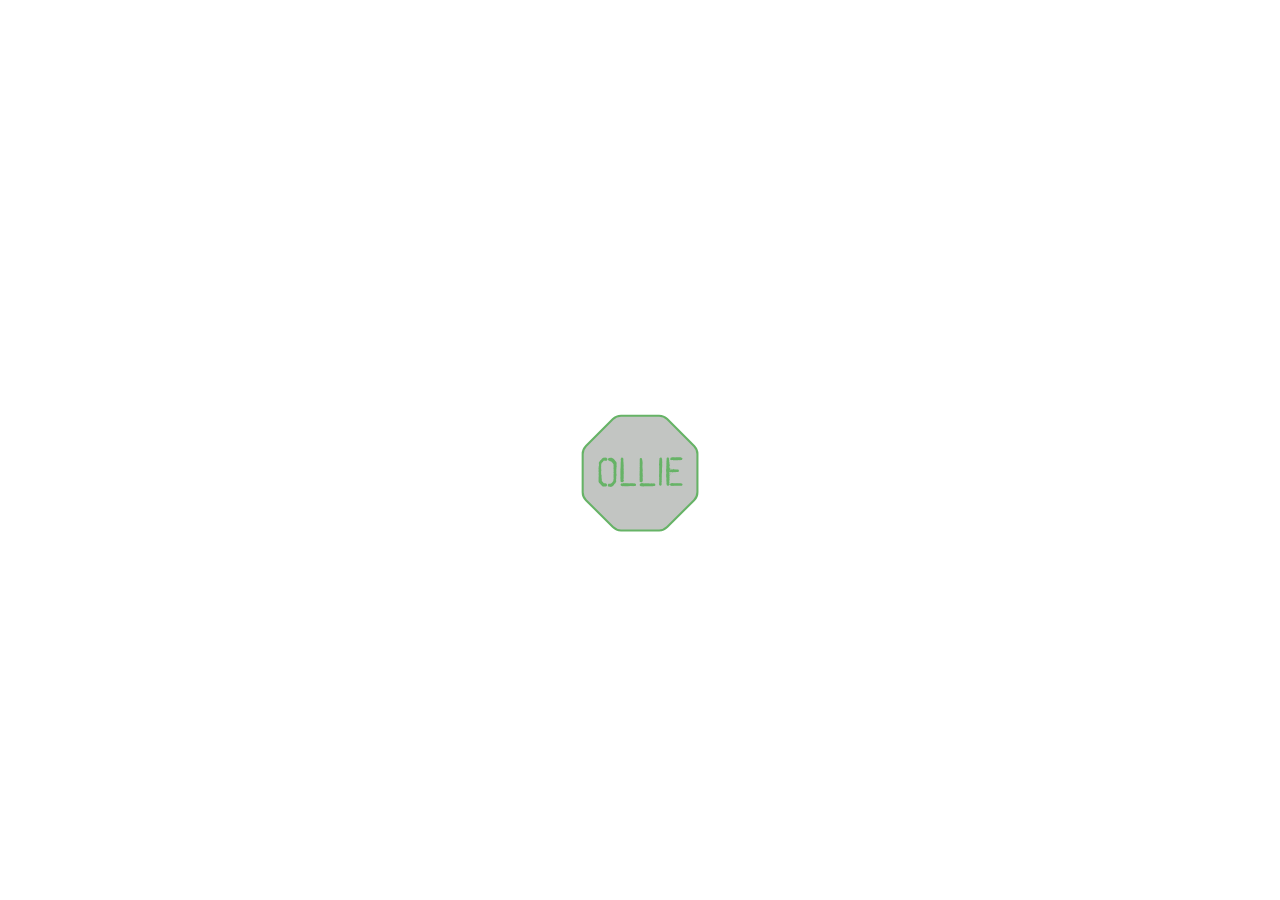
==== commit a815ca62: "Hovering displays message, exp gain, and pre-reqs neatly. Colors & fonts" ====
--- a/skateboarding_skill_tree.html
+++ b/skateboarding_skill_tree.html
@@ -5,14 +5,17 @@
     <!-- <meta name="viewport" content="width=device-width, initial-scale=1">
     -->
     <title>Skateboard Trick Tree</title>
-    <link href="https://fonts.googleapis.com/css?family=Modak&display=swap" rel="stylesheet">
+    <link href="https://fonts.googleapis.com/css?family=Kulim+Park&display=swap" rel="stylesheet">
     <style>
+      body {
+        user-select: none;
+      }
       .trick_svg_hidden { /* default for all svgs except for ollie */
         display: none; /* doesn't render the element on the page */
       }
       .trick_svg_visible { /* used for all svgs once they appear on the page */
         position: absolute;
-        top: 0; right: 0; bottom: 0; left: 0; /* used for centering with margin: auto; */
+        top: 5%; right: 0; bottom: 0; left: 0; /* used for centering with margin: auto; */
         margin: auto;
         width: 650px;
         height: 650px;
@@ -20,36 +23,35 @@
       }
 
       .trick_shape_path { /* default for all shape paths except ollie */
-        fill: #32323c;
-        stroke: #c8c8f0;
+        fill: #ecebeb; /* very light grey-pink */
+        stroke: #FFb3b3; /* pink */
         stroke-width: 2;
         stroke-miterlimit: 10;
         pointer-events: auto;
-        opacity: 0.3;
       }
       .trick_text_path { /* default for all text paths except ollie */
-        fill: #fff;
+        fill: #FFb3b3;
       }
 
       .trick_shape_path_available { /* prerequisites for the trick have been met */
-        fill: #32323c;
-        stroke: green; /*#c8c8f0;*/
+        fill: #c2c5c2; /* medium-light green */
+        stroke: #66b366; /* medium-dark green */
         stroke-width: 2;
         stroke-miterlimit: 10;
         pointer-events: auto;
-        opacity: 0.3;
-      }
+      }
+      .trick_text_path_available { /* prerequisites for the trick have been met */
+        fill: #66b366;
+        }
       .trick_shape_path_available:hover {
-        opacity: 0.6;
-        stroke: red;
-      }
-      .trick_text_path_available { /* prerequisites for the trick have been met */
-        fill: #fff;
+        fill:  #707770; /* medium-dark green */
+        stroke: #66b366; /* light green */
+        stroke-width: 4;
       }
 
       .trick_shape_path_learned { /* trick has been learned */
-        fill: #32323c;
-        stroke: gold;
+        fill: #32323c;   /* default fill: #32323c */
+        stroke: #c8c8f0;   /*  default stroke: #c8c8f0 */
         stroke-width: 2;
         stroke-miterlimit: 10;
         pointer-events: auto;
@@ -57,22 +59,42 @@
       .trick_text_path_learned { /* trick has been learned */
         fill: #fff;
       }
-
-      #exp {
+      .trick_shape_path_learned:hover {
+        stroke: #3A3AC1;
+        stroke-width: 4;
+      }
+
+      .message {
+
+        top: 2%;
+        left: 0;
+        right: 0;
+        text-align: center;
+        margin-block-start: 0;
+        margin-block-end: 0;
+        font-family: "Kulim Park", serif;
+        font-size: 2.5em;
+        font-weight: 600;
+        letter-spacing: 0em;
+      }
+      #expGain {
+        margin-block-start: 0.5em;
+        font-size: 1.3em;
+        color: #3A3AC1;
+      }
+      #reqsElement {
         position: absolute;
-        top: 10%;
-        left: 8%;
-        font-family: "Modak", serif;
-        font-size: 2em;
-      }
-      #reqs {
-        position: absolute;
-        top: 10%;
-        right: 8%;
-        font-family: "Modak", serif;
-        font-size: 2em;
-        opacity: 50%;
-        text-align: center;
+        top: 15%;
+        left: 5%;
+      }
+      .reqs {
+        margin-block-start: 0;
+        margin-block-end: 0;
+        line-height: 1.5em;
+        font-family: "Kulim Park", serif;
+        font-size: 1.5em;
+        font-weight: normal;
+        white-space: pre;
       }
 
     </style>
@@ -80,8 +102,14 @@
 
 </head>
 <body>
-    <section id="exp">Your Experience: 00</section>
-    <section id="reqs"></section>
+    <h1 class="message"></h1>
+    <p class="message" id="expGain"></p>
+
+    <section id="reqsElement">
+      <h3 class="reqs" style="font-size:1.7em;"></h3>
+      <ul class="reqs"></ul>
+    </section>
+
   <div> <!-- all of the SVGs in the trick tree -->
     <!-- outer circle -->
     <svg xmlns="http://www.w3.org/2000/svg" class="trick_svg_hidden" viewbox="0 0 625.3 625.3" preserveAspectRatio="xMinYMin meet" id="doubleHeel">
@@ -169,11 +197,10 @@
     </svg>
 
     <!-- ollie -->
-    <svg xmlns="http://www.w3.org/2000/svg" class="trick_svg_visible" viewbox="0 0 625.3 625.3" preserveAspectRatio="xMinYMin meet" id="ollie">
+    <svg xmlns="http://www.w3.org/2000/svg" class="trick_svg_hidden" viewbox="0 0 625.3 625.3" preserveAspectRatio="xMinYMin meet" id="ollie">
       <path class="trick_shape_path" d="M294.4 367.9a11 11 0 01-7.8-3.2l-25.9-25.9a10.8 10.8 0 01-3.2-7.8v-36.6a11 11 0 013.2-7.8l25.9-25.9c2.1-2.1 4.8-3.2 7.8-3.2H331a11 11 0 017.8 3.2l25.9 25.9c2.1 2.1 3.2 4.8 3.2 7.8V331a11 11 0 01-3.2 7.8l-25.9 25.9a10.8 10.8 0 01-7.8 3.2h-36.6z"/><path class="trick_text_path" d="M277.9 325.9l-.4-.2h-.5l-.6-.4-.9-.8-.2-.4-.5-.3-.3-.5-.3-.2-.2-.4-.6-.5-.5-1-.2-1 .1-.2v-3.6l.1-.2v-1.1l.1-.4-.1-.2v-.5l-.2-.2.2-.5-.1-.3.1-.2v-.6l.2-.6h-.2l-.2.1.1-.8.1-.3-.2-.5.1-.6.2-.3-.2-.1v-.4l-.1-.4.2-.9-.1-.3.2-.4-.1-.4.1-.3.3-.4v-.2l-.2-.4.2-.9-.3-.3v-.3l.1-.2v-.7l.2-.2v-.3l.9-1.1.2-.5h.4l.1-.4.4-.1.1-.4.4-.3.2-.4.4-.4.4-.1v-.1l.8-.4.5-.1.5.1 1-.2.2.2.6.1.4.4.3.6.5.1-.2.1-.2.8-.3.1-.1.7h-1.3l-.1.2-.5-.4h-.4v.1h.1v.3l-.3-.1-.2-.2h-.2l-.3.4-.3.2-.1.3h-.2v.4l-.2.2-.2-.1-.3.4-.3.2-.3.5h.3l-.2.2h-.2l-.2.2v.8l-.1.2v.6l-.1.3.2.1-.2.2.3.6-.3.3v.4l.1.2-.1.2.1.2v.6l-.2.3.2-.1.2.2-.2.6.2 1.1-.3.5.1.4v.6l-.1.2.1.1v1.6l-.2.3h.3l.2.2v.6l.1.2v.6l-.1.2.2.6-.1.2v.3h.1l-.2.3.2.8.3.3-.2.2-.1.4.2.4-.2.6.2.2v.2l.4.4.1.2h.2l.5.8.8.6.8.2.2.2.1-.2h.5l.6.3.3-.1.1.1-.2.2.5.5v.6l.1.3-.4.4.2.2-.5.2-.5.3-.5.1-1-.1h-.4zm5.5-.2h-1.3l-.3-.4-.1-1 .1-.5.3-.4.1-.4h.4l.2-.1.9.2.3-.2h.2l.9-.4.2-.3.4-.2.4-.4.3-.8.1.2.3-.2v-.7l.3-.3.1-.5-.2-.3.2-.4.1-.6h-.1l.1-.3.2-.1-.3-.4v-2.7l.1-.4-.2-.2.3-.5-.3-1.3.2-.7v-.6l-.2-.1.3-.6-.2-.4.2-.2-.2-.4v-.2l-.2-.1.2-.4v-1.2l.1-.6-.1-.1v-.5l-.1-.3.1-.2v-.7l-.2-.2v-.2h.2l.1-.1-.3-.3-.1-.3h-.3l-.2-.8-.2-.1-.4.1v-.7l-.3-.1-.2.1-.2-.1.1-.1-.3-.6h-.2l-.3.2-.1-.2h-.7v-.4l-.7-.1-.8-.4-.1-.5-.1-.1v-.4l-.2-.3.2-.3.9-.8 1.7-.1.3-.1.6.1.3.2h.3l.3.2.3.3.6.3 1.3 1.5.4.7.4.1.1.3.3.2v.3h.2v.1l.1.1.1 1 .2.1-.2.4v1.8l.2.7-.2.3v.5h-.1v1.2l-.1.6v.7l-.1.2.1.7v1.7l-.2.5.3.6v.8l.2.4-.1.1v.4l-.2.2v.7l-.2.2.1.3v2.1l-.3.5.3.4-.2.4v.4l.2.2v.4l-.3.5-.2.6-.3.3v.4l-.6.5h-.3l-.4.9-.5.4-.2.4-.3.1-.2.5h-.5l-.9.4-.2.2-.8-.1-.2.1-.6-.1.1-.2zm1.9-23.7v.4l-.3-.2.3-.2zM295 321.5l-.3-.2-.2.2-.5-.5.1-.1-.2-1-.2-.4.2-.1v-.3h-.1l.1-.4-.1-.3v-1.1l.1-.2-.3-.4.2-.2.1-1.1-.1-.3v-.8l-.1-.2.1-.1v-.4l.1-.2-.1-.1v-2.7l.1-.8-.1-.1v-1l.2-.2-.2-.4.2-1v-1.6l.1-.2h-.1l.1-3.2.1-.4v-1l.1-.3-.2-.4v-.8l.2-.6.2-.2.4-.6h.5l.5.2.7.7v.2l.1.1v.6l-.1.4.2.4-.3.3.1.4.2.2-.2.2v.4l.2.4v1.2l.1.8-.2.2.2.1.2.5-.2.2v.4l.1.1-.1.1v.8l.2.1-.2.2-.1.7.2.4-.1.2.2 1.2h-.2l.1.5-.2.3.2.4v1.6l.1.2-.1 1-.2.5.4.9-.5.5.3.5-.1 1.2.4.4-.4.2-.2.5h.2v.4l-.3.7.1.2h.2v.2l.2-.2v.8h-.3v.6l-.2.2v.4h-.2l-.1-.2.1-.2-.3.1-.2.2h-.1l-.2.2-.1-.2h-.5zm6.8 3.9l-.1.1-.1-.1-.7.1h-1.3l-.3-.1-.4.1-.7-.1h-.6v-.2l-.3.1-.3-.1-.3.1h-.5l-.4.1-.1-.3h-.1l-.1.4-1-.6-.3-.2-.2-.4-.2-.2.3-.4-.1-.2.3-.3.1-.3.7-.4.6.2.6-.2v-.2h.5l-.1.2.6.1.1-.2h.2l.2-.1.2.1h.8l.3-.4v.3l.6.2h1.4l.3-.1.3.3.3-.2.7.2.2-.2h.3l.2.1h2.8l.5.2.4-.2.4.2h.6l.3.4.5.3-.2 1.2-.2.2-.5.2h-.9l-.3.1-.6.1-.3-.2-.2.1-.8.1-.2-.1H303l-.3.2-.4-.2h-.5zm-5.9-3.8h.2v.4h-.2v-.4zM313 321.4h-.2l-.3-.3.2-.2h-.5v-.5l.2-.3-.1-.7-.1-.1v-.3l.1-.1v-1.2l-.1-.4.1-.6.1-.1-.1-1.6-.2-.4.2-.8v-1l-.2-.2.3-.3-.1-.4v-.6l-.1-.4.2-.4v-.7l-.1-.2.1-1-.1-.2v-1.3l.2-.7-.1-.2.1-.2-.2-.6.2-.9-.3-.6.2-.3v-4.4l.2-.6.5-.3h.7l.2.2h.4l.2.8.2.3-.2.4.3.5v.4l.2 1 .1 1.9-.2.2v.3l.2.4-.2.3.1.9.1.3-.1.3h-.3l.2.9.2.2-.3.7.4.3v.3l-.1.1v.8l.2.2-.2.2v.6l-.4.2h.4v.7l-.2.2v.4h.3v.8l-.2.3.2.2v.3l-.2.3.3.3v.4l-.2.4.3.2-.4.3.1.4h.2l.1-.1h.2v.1l-.5.4v1.2l.1.2v1.9l-.1.2h.1l.1-.1h.2v.2l-.4.2-.4.8v.4h-1.3l-.5-.2zm.5 4l-.9-.4-.2-.4v-1.1l.3-.6v-.2h.8l.3-.4h.5v.3l.8-.3.3.2.2-.4.3.2-.1.3.3.2h.5l.1.1.2-.3h.6v-.4l.5.5.3-.3.4.1.2-.1.4.3.3-.3.3.1.4.3.5-.2 1.1.1h1.4l.5-.2.8.3.2-.1.5.1 1-.2.5.4.4.2.2.4v.3h-.1l.1.2-.1.6-.3.1-.1.2-.3.1h-.3v.1h-.8l-.2.1h-1.5l-.8.1h-1.8l-.3-.1-.3.1h-1.2v-.1l-.6.1-1-.1-.2.2h-.6l-.2-.1-.7.2h-.4l-.1-.1-.5.1-.3-.2h-1.3zM331.3 324.4v-.2l-.3-.2.1-2.3.1-.3-.1-.2.1-.2-.1-.4.1-.1v-1l-.1-.2v-.9l.1-.3-.2-.3.3-.5-.2-.3v-.6l-.2-.2.2-.3-.1-.2v-1.6l.1-.6v-1l.1-1-.2-.4.2-1-.2-.6.3-.8-.3-.6.2-.4-.2-.4.2-.8-.1-.5-.2-1.9.2-.7.1-3.2.2-.4-.1-.3.1-1 .3-.2.4-.5h.3l.2.1.6-.1.5.6v.9l.3.4v.4l-.2.3.3.8-.1.5-.1.1.2.4-.1.8-.1.2.1.6v1.8l.2.3-.3.4v1.4l-.1.2v1.9l.2 1.1-.2.3.1.4-.1.2v1l-.2.4v.9l.1.5-.1.1.1.2-.2.4.2.3-.1.4v.5l.1.2-.2.4.1.3-.2.3.3.4-.1.5.1.4-.3.3.1.2v.7l.2.4-.3 1v1.1l.1.2v.7l-.5 1-1 .3-.7-.4v-.1zm2.4-13.5l.1-.1h-.1v.1zM338.5 324.6v-.4l-.2-.6-.2-.4v-1l.2-.2-.3-.6.2-.4-.2-.4.1-.5-.2-.2.2-.7-.2-.4.1-.6h.1l-.1-1.4h-.3v-.2l.2-.4-.2-.6.1-.2v-.5l.1-.4-.2-.4.2-.5h.2l-.2-.6-.2-.1.3-.3-.1-.8.1-.3-.3-.6v-.4l.1-.3-.1-.9.2-.2.1-1.8-.1-.1.1-.1-.1-.8.2-.8-.1-.1v-.9l.3-.1-.3-.2v-.9l.1-.2V302l-.1-.2.1-.1v-.6l.2-.1-.2-.4.1-.2v-1.6l.2-.2v-.5l.4-.4h.5l.2.1h.5l.3.3.2.7.3.1v.2l-.2-.1v.2l.1.2-.2.3.4.6v.1l-.2-.1h-.2v.1h.2v.7h.2l-.3.8.2.2h.6l-.3.5h-.4l-.1.1.1.3.2.2.2.6-.2.5.2.2.2-.1.3.3-.1.1h-.3l-.1.2v-.1h-.1l.5.6-.4.3-.3.1.1.4.5.5-.4.2v.7l.3.4v.1l.2.2-.1.2h.2l.1.1-.2.1-.2.4.3.2h.5l.3-.4.6.2h.6l1-.2.2-.4.3.5.3-.1.2.2.3.1.2-.2.8.1h.8l.8.1h1l.3.4v.2l.4.5-.2.6-.5.6h-.5l-1 .2h-1l-.2.1h-.5v-.1l-.3-.1-.2.2h-.4l-.1-.1h-.3v.2l-1.1-.1-.3.5-.2-.5.1-.2-.6.3-.3-.3h-.2v.4l-.8-.3-.1-.4-.3.3h-.2v.5l-.2.5.3.2v.4l-.1.2v1.6l.5.3-.5.1.1.4h-.1l.1.1-.2.2.2.5h.2v.2l-.2.3-.1-.3-.2.3.3.4-.3.7.3-.2.1.4-.4.2.4.2v.3l-.4.4.2.1-.1.7-.1.2v.5l.3.1v.3l-.3.6.1.3-.1.3.1.6.2.2.1.7-.1.1h-.3l-.7.7h-.8l-.5-.4h-.3zm2.5-17.8zm.1 2.6l-.2-.2v.2h.2zm.4.9l.4-.6-.2-.1-.2.1h-.3v.6h.3zm-.2 12.9h.2v.3h-.2v-.3zm.5-19.6l.2.2h-.3l.1-.2zM344 325l-.3.1h-.5l-.3-.2-.1.1h-.2l-.2-.2-.3.1-.1-.2-.3-.2v-.5l-.2-.5.1-.5.6-.2.4-.3h.3l.4-.3h.2l1 .3.2-.1v-.2h.1l.1.3.6-.1 2.4.1.3-.2.5.2 1.8.1.3-.2.4.2h.9l.5.1.6.2.2.3.2 1-.6.4v.2l-1.1.2h-2.8l-.4-.1-.3.1h-1.3l-.2-.1-1.8.1-.5.1-.4-.1h-.2zm.6-24.8l-.6-.1h-.5l-.3.4-.3-.4h-.7l-.4.1.1-1.8.5-.6.8-.1.5-.3.9.2.3-.2.4.2.3-.1.9.2.3-.2h.3l.1-.1.3.2h.6l.4-.2.2.2h.6l.5-.1.9.1h1.1l.4.2.3-.1.3.4h.5v.3l.2.3-.1.6-.2.2-.1.4-.4.2-2.2.2-.2-.1-.2.2-.3-.2-.7.2h-1.6l-.4-.1-.5.2-1.6-.2v.3l-.1.1-.2-.1-.1-.4zm-2.9 13.2l.8.1-.3.4-.5-.3v-.2zm.4.5l.2.2-.2.1-.2-.3h.2zm.3-5.7l.2.1v.4h-.2l-.3-.2.3-.3zm1 5.2l.1.2h-.2l-.2-.2h.3z"/>
       <!--<path class="tricks_bounding_box" d="M0 0h625.3v625.3H0z"/>-->
     </svg>
   </div>
-
 </body>
 </html>
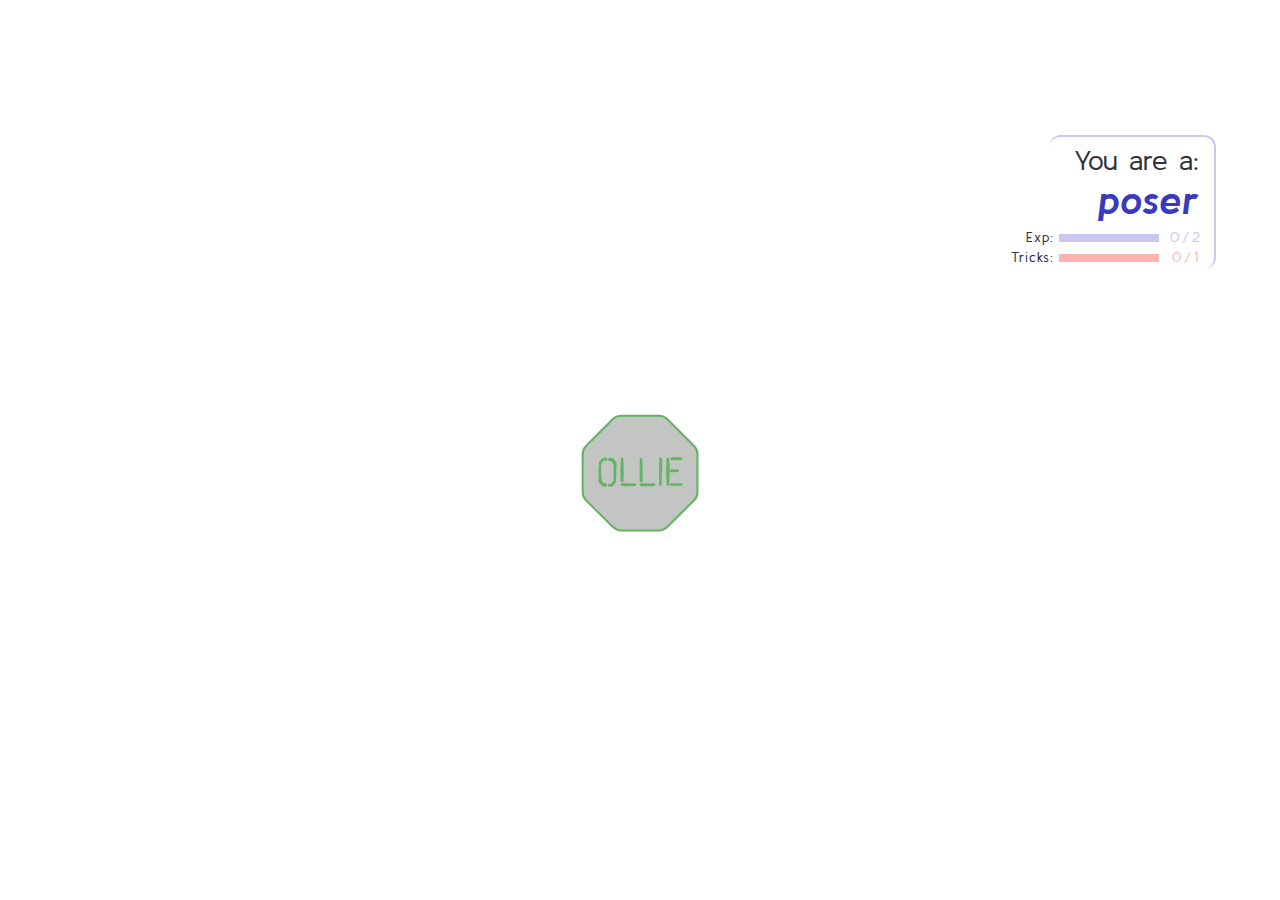
==== commit 8a2fd39b: "level counter with resizing of fraction's letter-spacing" ====
--- a/skateboarding_skill_tree.html
+++ b/skateboarding_skill_tree.html
@@ -9,6 +9,8 @@
     <style>
       body {
         user-select: none;
+        font-family: "Kulim Park", serif;
+        color: #32323c;
       }
       .trick_svg_hidden { /* default for all svgs except for ollie */
         display: none; /* doesn't render the element on the page */
@@ -20,6 +22,7 @@
         width: 650px;
         height: 650px;
         pointer-events: none;
+        z-index: -1;
       }
 
       .trick_shape_path { /* default for all shape paths except ollie */
@@ -65,16 +68,12 @@
       }
 
       .message {
-
-        top: 2%;
-        left: 0;
-        right: 0;
+        top: 5%;
         text-align: center;
         margin-block-start: 0;
         margin-block-end: 0;
-        font-family: "Kulim Park", serif;
         font-size: 2.5em;
-        font-weight: 600;
+        font-weight: bold;
         letter-spacing: 0em;
       }
       #expGain {
@@ -82,19 +81,82 @@
         font-size: 1.3em;
         color: #3A3AC1;
       }
+      #line {
+        margin-top: 1%;
+        display: block;
+        margin-left: 0;
+        margin-right: 0;
+        height: 3px;
+        width: 0;
+        background-color: #c8c8f0;
+      }
+      #reqsElement, #levelElement {
+        position: absolute;
+        top: 15%;
+        padding-top: 3px;
+        padding-right: 15px;
+        border-radius: 12px;
+        border-top: 2px solid #c8c8f0;
+      }
       #reqsElement {
-        position: absolute;
-        top: 15%;
+        visibility: hidden;
         left: 5%;
-      }
-      .reqs {
+        padding-left: 10px;
+        border-left: 2px solid #66b366;
+      }
+      .reqs, .level {
         margin-block-start: 0;
         margin-block-end: 0;
-        line-height: 1.5em;
-        font-family: "Kulim Park", serif;
         font-size: 1.5em;
+        line-height: 2.5rem;
         font-weight: normal;
         white-space: pre;
+      }
+
+      #levelElement{
+        right: 5%;
+        text-align: right;
+        width: 150px;
+        border-right: 2px solid #c8c8f0;
+      }
+      #currentLevel {
+        font-size:2.5em;
+        font-weight: bold;
+        font-style:italic;
+        color: #3A3AC1;
+        direction: rtl;
+        margin-bottom: 9px;
+      }
+
+      .barElement {
+        height: 20px;
+        font-size: 0.9em;
+        letter-spacing: 1px;
+      }
+      .bar {
+        position: absolute;
+        margin-top:5px;
+        right: 55px;
+        width: 100px;
+        height: 8px;
+      }
+      #expBar, #tricksBar {
+        width: 50%;
+        height: inherit;
+      }
+      #exp, #tricks, #expCount, #trickCount{
+        position: absolute;
+        margin-block-start: 0;
+        margin-block-end: 0;
+      }
+     #exp, #tricks {
+       right: 160px;
+      }
+      #expCount, #trickCount{
+        width: 50px;
+        right: 3px;
+        text-align: center;
+
       }
 
     </style>
@@ -104,11 +166,37 @@
 <body>
     <h1 class="message"></h1>
     <p class="message" id="expGain"></p>
+    <div id="line"></div>
 
     <section id="reqsElement">
-      <h3 class="reqs" style="font-size:1.7em;"></h3>
+      <h2 class="reqs" style="font-size:1.75em;"></h2>
       <ul class="reqs"></ul>
     </section>
+
+    <section id="levelElement">
+        <h2 class="level" style="font-size:1.75em;"></h2>
+        <h3 class="level" id="currentLevel"></h3>
+        <div id="bars">
+          <div class="barElement">
+            <p id="exp">Exp:</p>
+            <div class="bar" style="background-color:#c8c8f0;">
+              <div id="expBar" style="background-color:#3A3AC1;"></div>
+            </div>
+            <p id="expCount"></p>
+          </div>
+
+          <div class="barElement">
+            <p id="tricks">Tricks:</p>
+            <div class="bar" style="background-color:#FFb3b3;">
+              <div id="tricksBar" style="background-color:#66b366;"></div>
+            </div>
+            <p id="trickCount"></p>
+          </div>
+        </div>
+
+  </section>
+
+
 
   <div> <!-- all of the SVGs in the trick tree -->
     <!-- outer circle -->
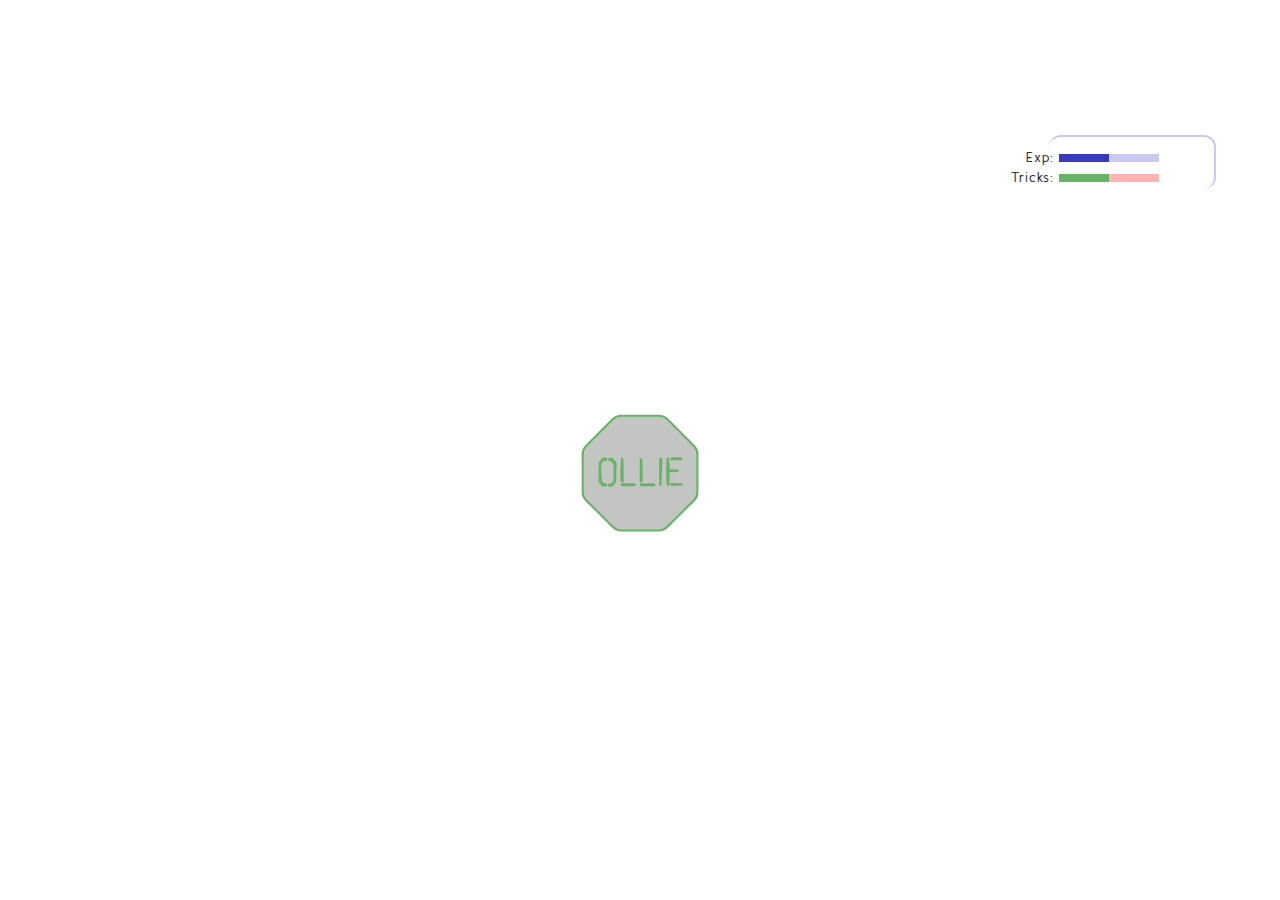
==== commit 3932af5b: "notification message fades in and out with jquery when you level-up!" ====
--- a/skateboarding_skill_tree.html
+++ b/skateboarding_skill_tree.html
@@ -10,7 +10,7 @@
       body {
         user-select: none;
         font-family: "Kulim Park", serif;
-        color: #32323c;
+        color: #32323c; /* dark dark grey*/
       }
       .trick_svg_hidden { /* default for all svgs except for ollie */
         display: none; /* doesn't render the element on the page */
@@ -63,8 +63,8 @@
         fill: #fff;
       }
       .trick_shape_path_learned:hover {
-        stroke: #3A3AC1;
-        stroke-width: 4;
+        stroke: #c8c8f0;/*#3A3AC1;*/
+        stroke-width: 5;
       }
 
       .message {
@@ -156,10 +156,37 @@
         width: 50px;
         right: 3px;
         text-align: center;
-
+      }
+      #levelUp {
+        position: absolute;
+        margin-left: auto;
+        margin-right: auto;
+        left: 0;
+        right: 0;
+        top: 200px;
+        width: 500px;
+        height: 200px;
+        background-color: #32323c;
+        border-radius: 30px;
+        border-width: 10px;
+        border-color: #c8c8f0; /*#3A3AC1;*/
+        border-style:solid;
+        display: none;
+      }
+      .levelUp {
+        position: relative;
+        top: 45px;
+        margin-block-start: 0;
+        margin-block-end: 10px;
+        font-size: 1.75em;
+        color: #c8c8f0;
+        font-weight: normal;
+        text-align: center;
       }
 
     </style>
+
+    <script src="https://ajax.aspnetcdn.com/ajax/jQuery/jquery-3.4.1.min.js"></script>
     <script type="text/javascript" src="skate skill tree/skate_skills_script.js" defer></script>
 
 </head>
@@ -193,10 +220,12 @@
             <p id="trickCount"></p>
           </div>
         </div>
-
   </section>
 
-
+  <div id="levelUp">
+    <h2 class="levelUp"></h2>
+    <h1 class="levelUp" style="font-size:2.5em;font-weight:bold;font-style:italic;"></h1>
+  </div>
 
   <div> <!-- all of the SVGs in the trick tree -->
     <!-- outer circle -->
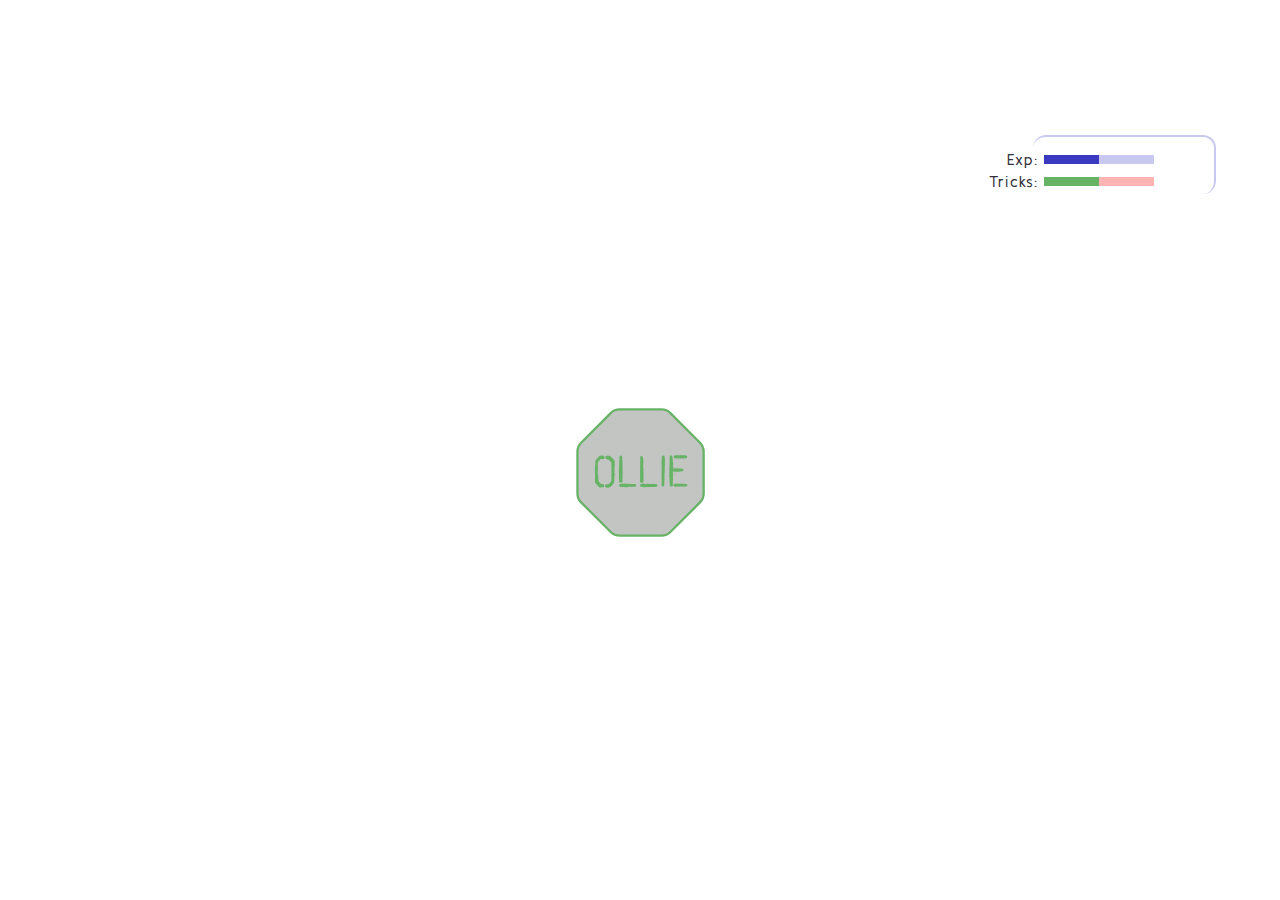
==== commit 5fa832ac: "adjusted exp level reqs, fixed level prefixes, set default zoom = 110%" ====
--- a/skateboarding_skill_tree.html
+++ b/skateboarding_skill_tree.html
@@ -7,6 +7,7 @@
     <title>Skateboard Trick Tree</title>
     <link href="https://fonts.googleapis.com/css?family=Kulim+Park&display=swap" rel="stylesheet">
     <style>
+    html {zoom:110%;}
       body {
         user-select: none;
         font-family: "Kulim Park", serif;
@@ -135,7 +136,7 @@
       }
       .bar {
         position: absolute;
-        margin-top:5px;
+        margin-top:4.5px;
         right: 55px;
         width: 100px;
         height: 8px;
@@ -172,6 +173,7 @@
         border-color: #c8c8f0; /*#3A3AC1;*/
         border-style:solid;
         display: none;
+        pointer-events: none;
       }
       .levelUp {
         position: relative;
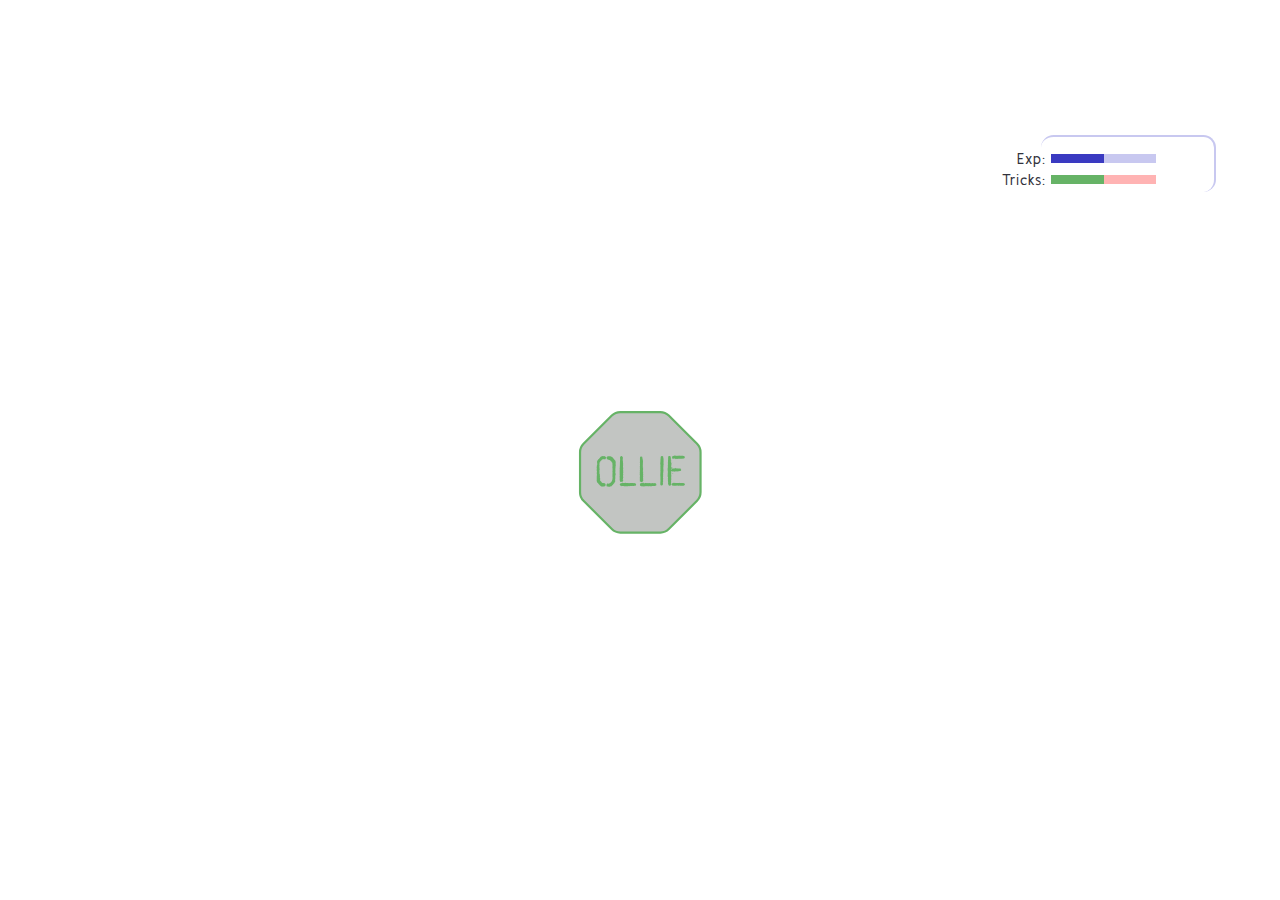
==== commit ce2d8404: "removed double-tap zoom, replaced margin-block-... with margin-..." ====
--- a/skateboarding_skill_tree.html
+++ b/skateboarding_skill_tree.html
@@ -7,7 +7,10 @@
     <title>Skateboard Trick Tree</title>
     <link href="https://fonts.googleapis.com/css?family=Kulim+Park&display=swap" rel="stylesheet">
     <style>
-    html {zoom:110%;}
+      html {
+        zoom:105%;
+        touch-action: manipulation;
+      }
       body {
         user-select: none;
         font-family: "Kulim Park", serif;
@@ -71,25 +74,16 @@
       .message {
         top: 5%;
         text-align: center;
-        margin-block-start: 0;
-        margin-block-end: 0;
+        margin-top: 0;
+        margin-bottom: 0;
         font-size: 2.5em;
         font-weight: bold;
         letter-spacing: 0em;
       }
       #expGain {
-        margin-block-start: 0.5em;
+        margin-top: 0.5em;
         font-size: 1.3em;
         color: #3A3AC1;
-      }
-      #line {
-        margin-top: 1%;
-        display: block;
-        margin-left: 0;
-        margin-right: 0;
-        height: 3px;
-        width: 0;
-        background-color: #c8c8f0;
       }
       #reqsElement, #levelElement {
         position: absolute;
@@ -106,8 +100,8 @@
         border-left: 2px solid #66b366;
       }
       .reqs, .level {
-        margin-block-start: 0;
-        margin-block-end: 0;
+        margin-top: 0;
+        margin-bottom: 0;
         font-size: 1.5em;
         line-height: 2.5rem;
         font-weight: normal;
@@ -147,8 +141,8 @@
       }
       #exp, #tricks, #expCount, #trickCount{
         position: absolute;
-        margin-block-start: 0;
-        margin-block-end: 0;
+        margin-top: 0;
+        margin-bottom: 0;
       }
      #exp, #tricks {
        right: 160px;
@@ -178,8 +172,8 @@
       .levelUp {
         position: relative;
         top: 45px;
-        margin-block-start: 0;
-        margin-block-end: 10px;
+        margin-top: 0;
+        margin-bottom: 10px;
         font-size: 1.75em;
         color: #c8c8f0;
         font-weight: normal;
@@ -195,7 +189,6 @@
 <body>
     <h1 class="message"></h1>
     <p class="message" id="expGain"></p>
-    <div id="line"></div>
 
     <section id="reqsElement">
       <h2 class="reqs" style="font-size:1.75em;"></h2>
